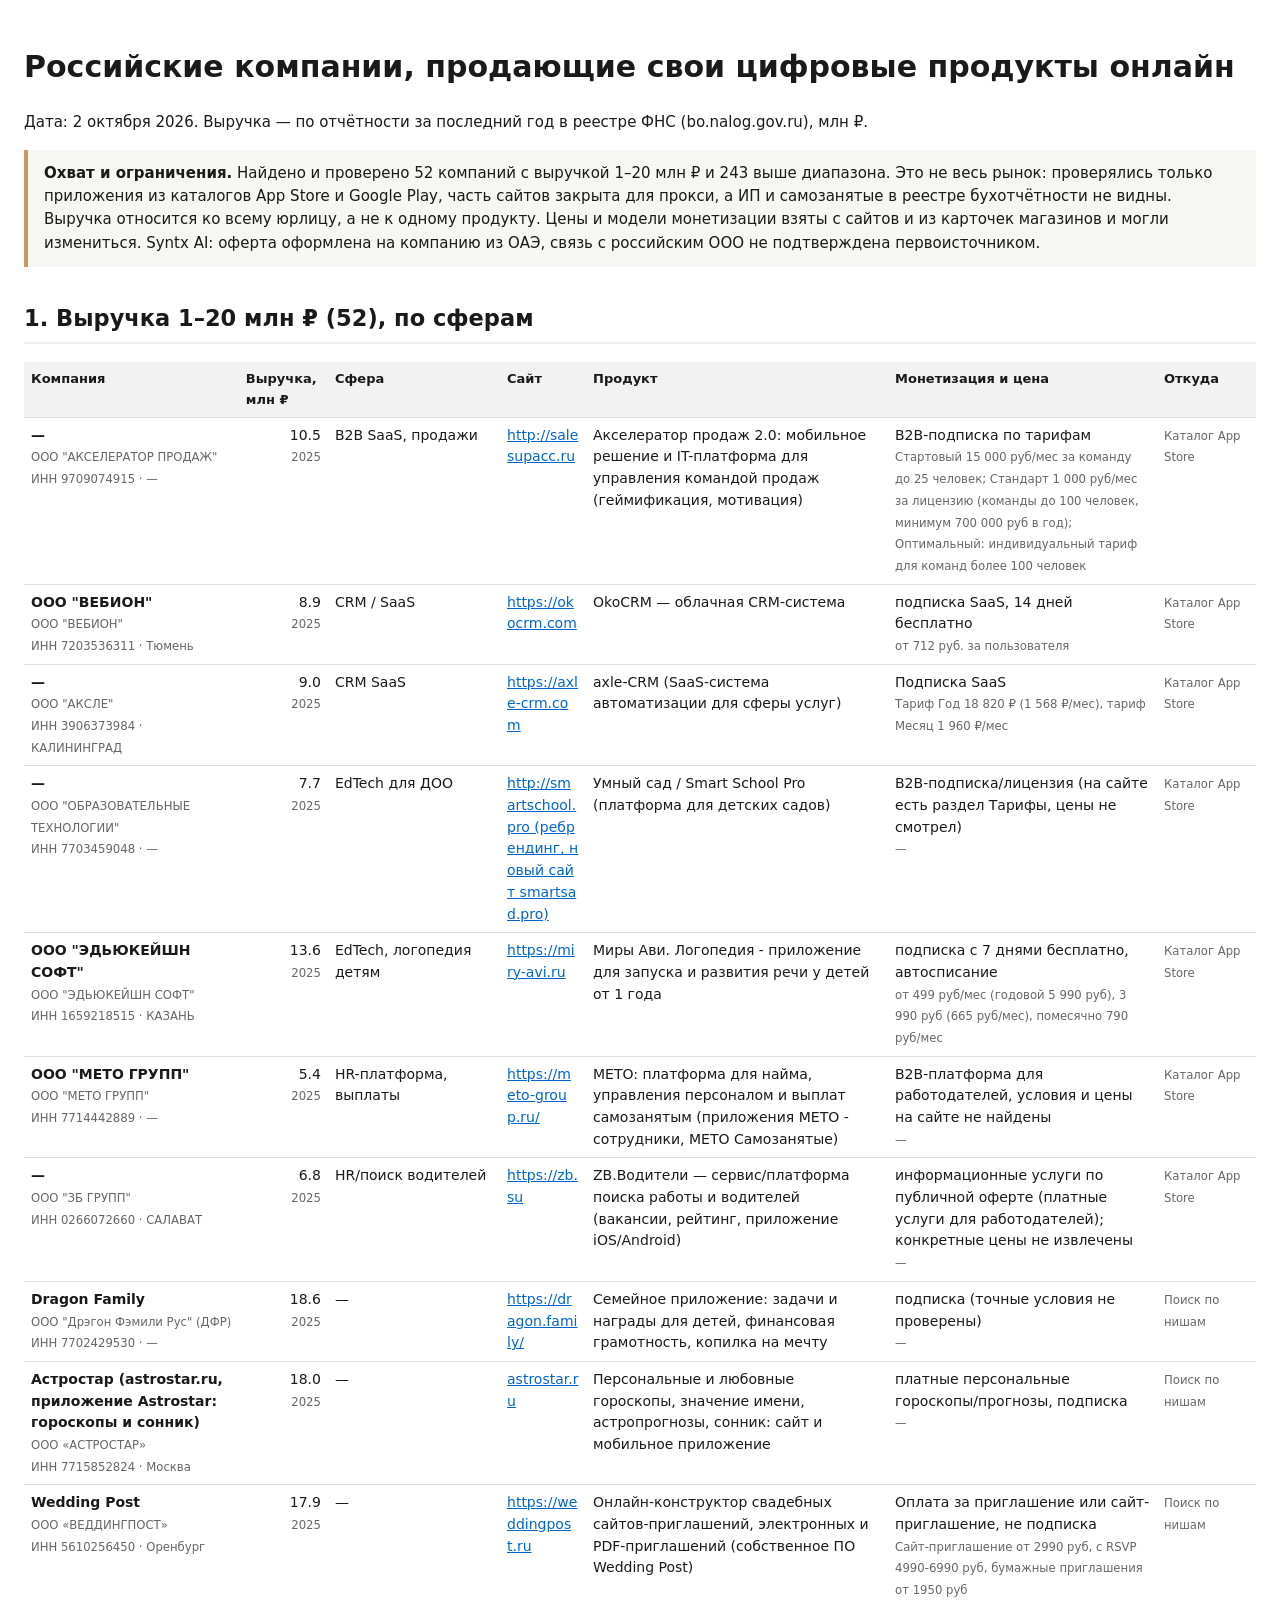
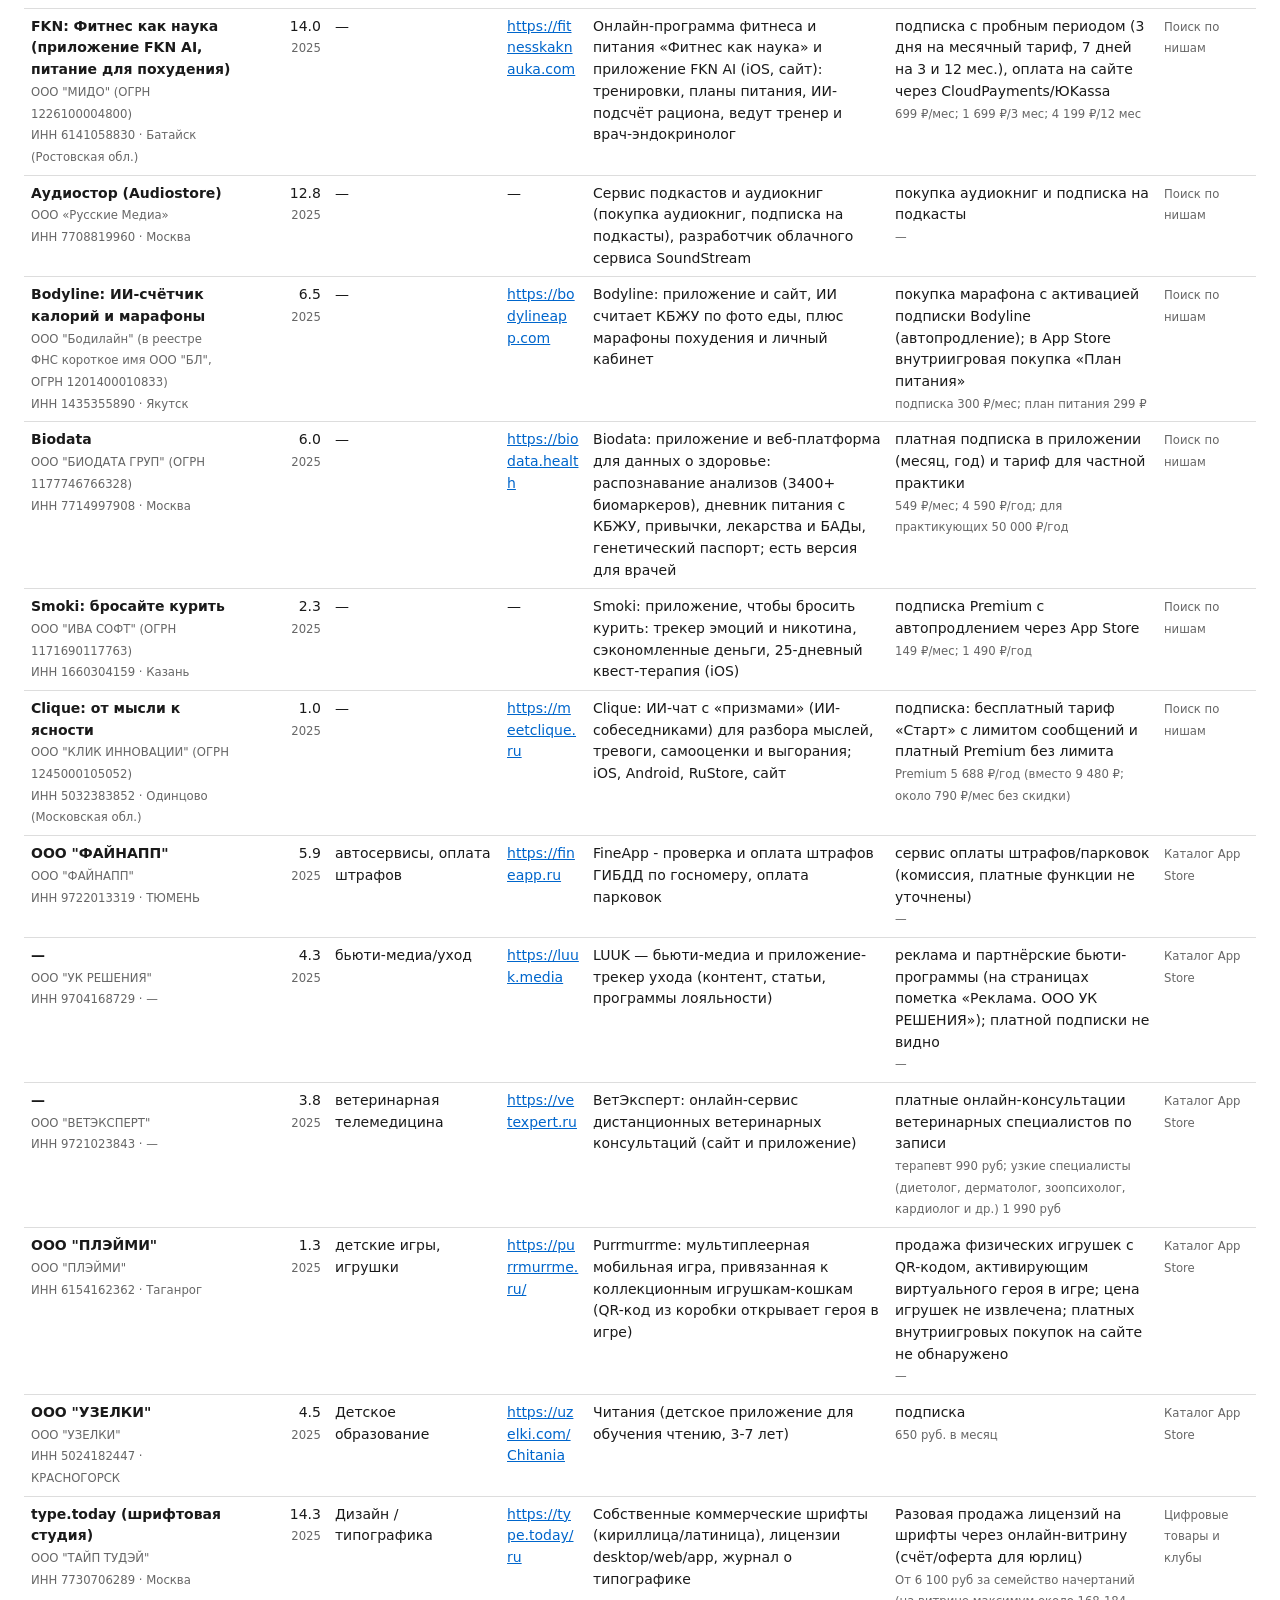
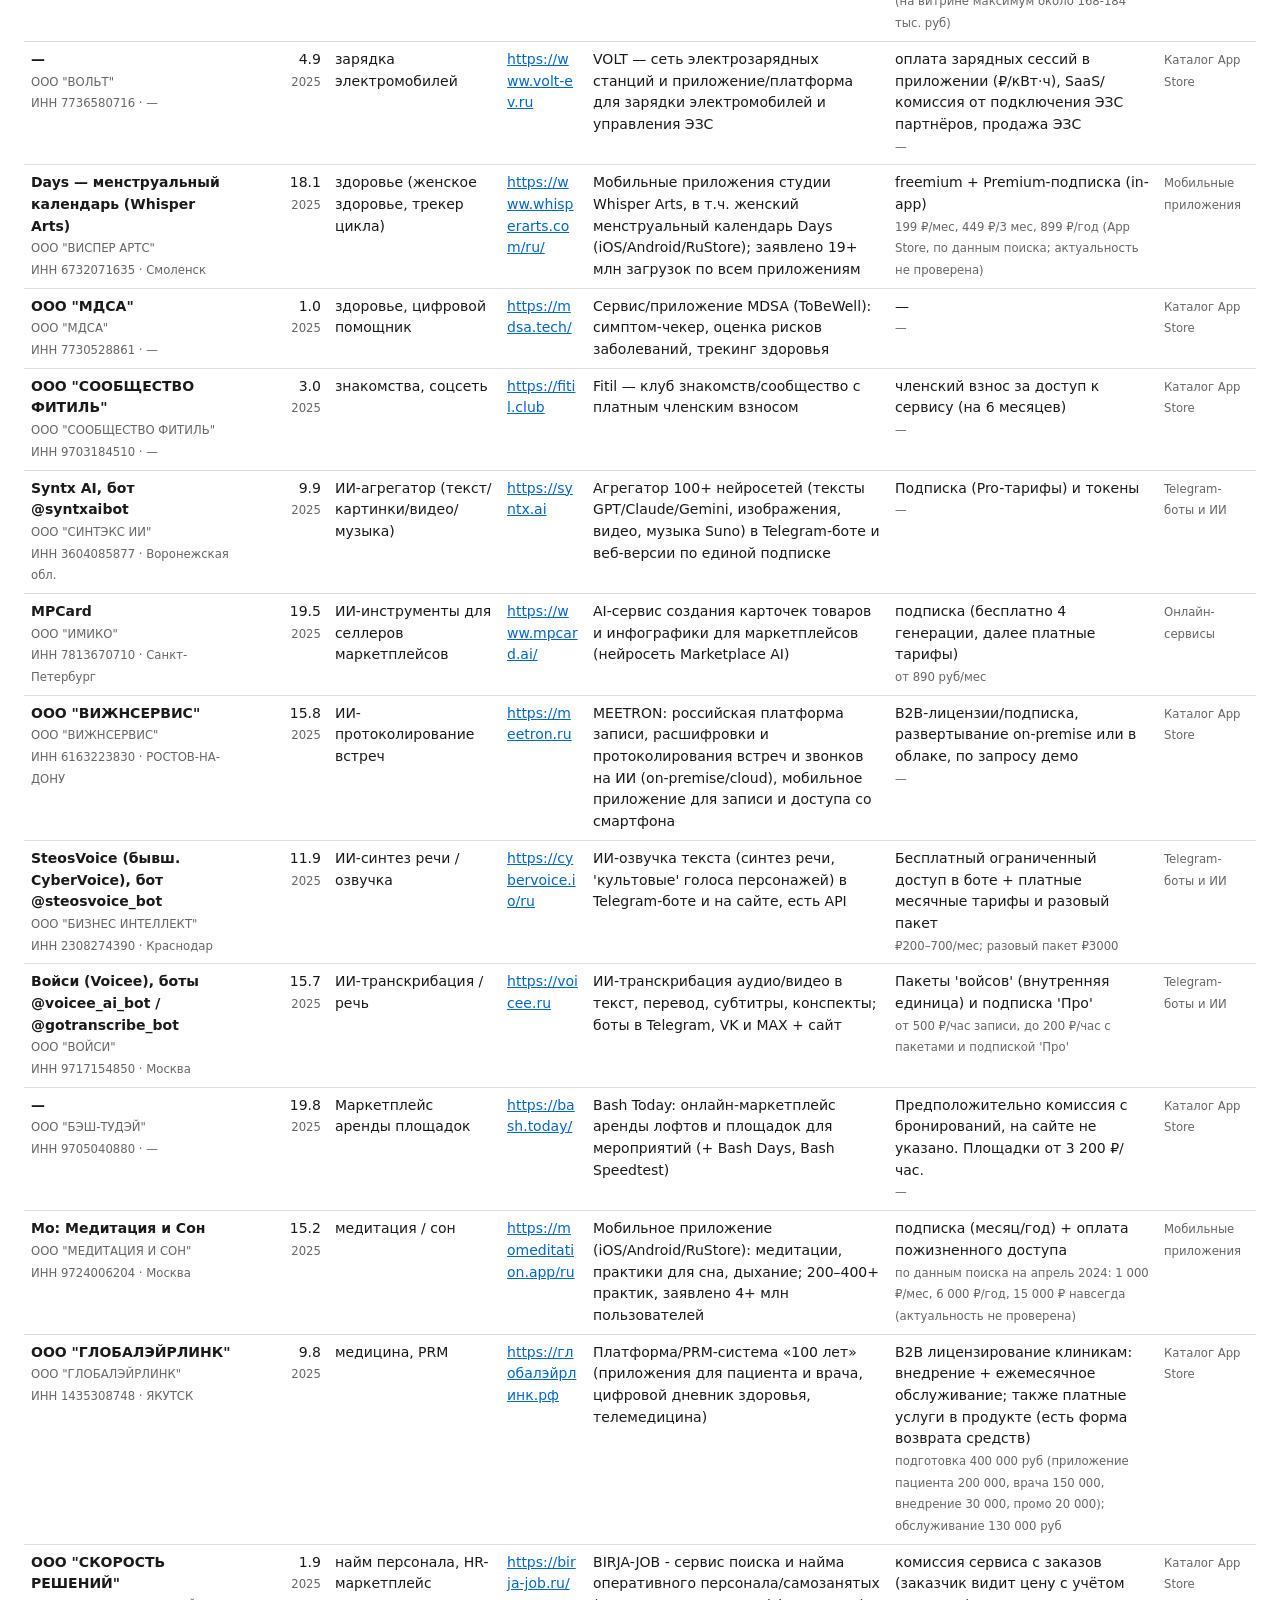
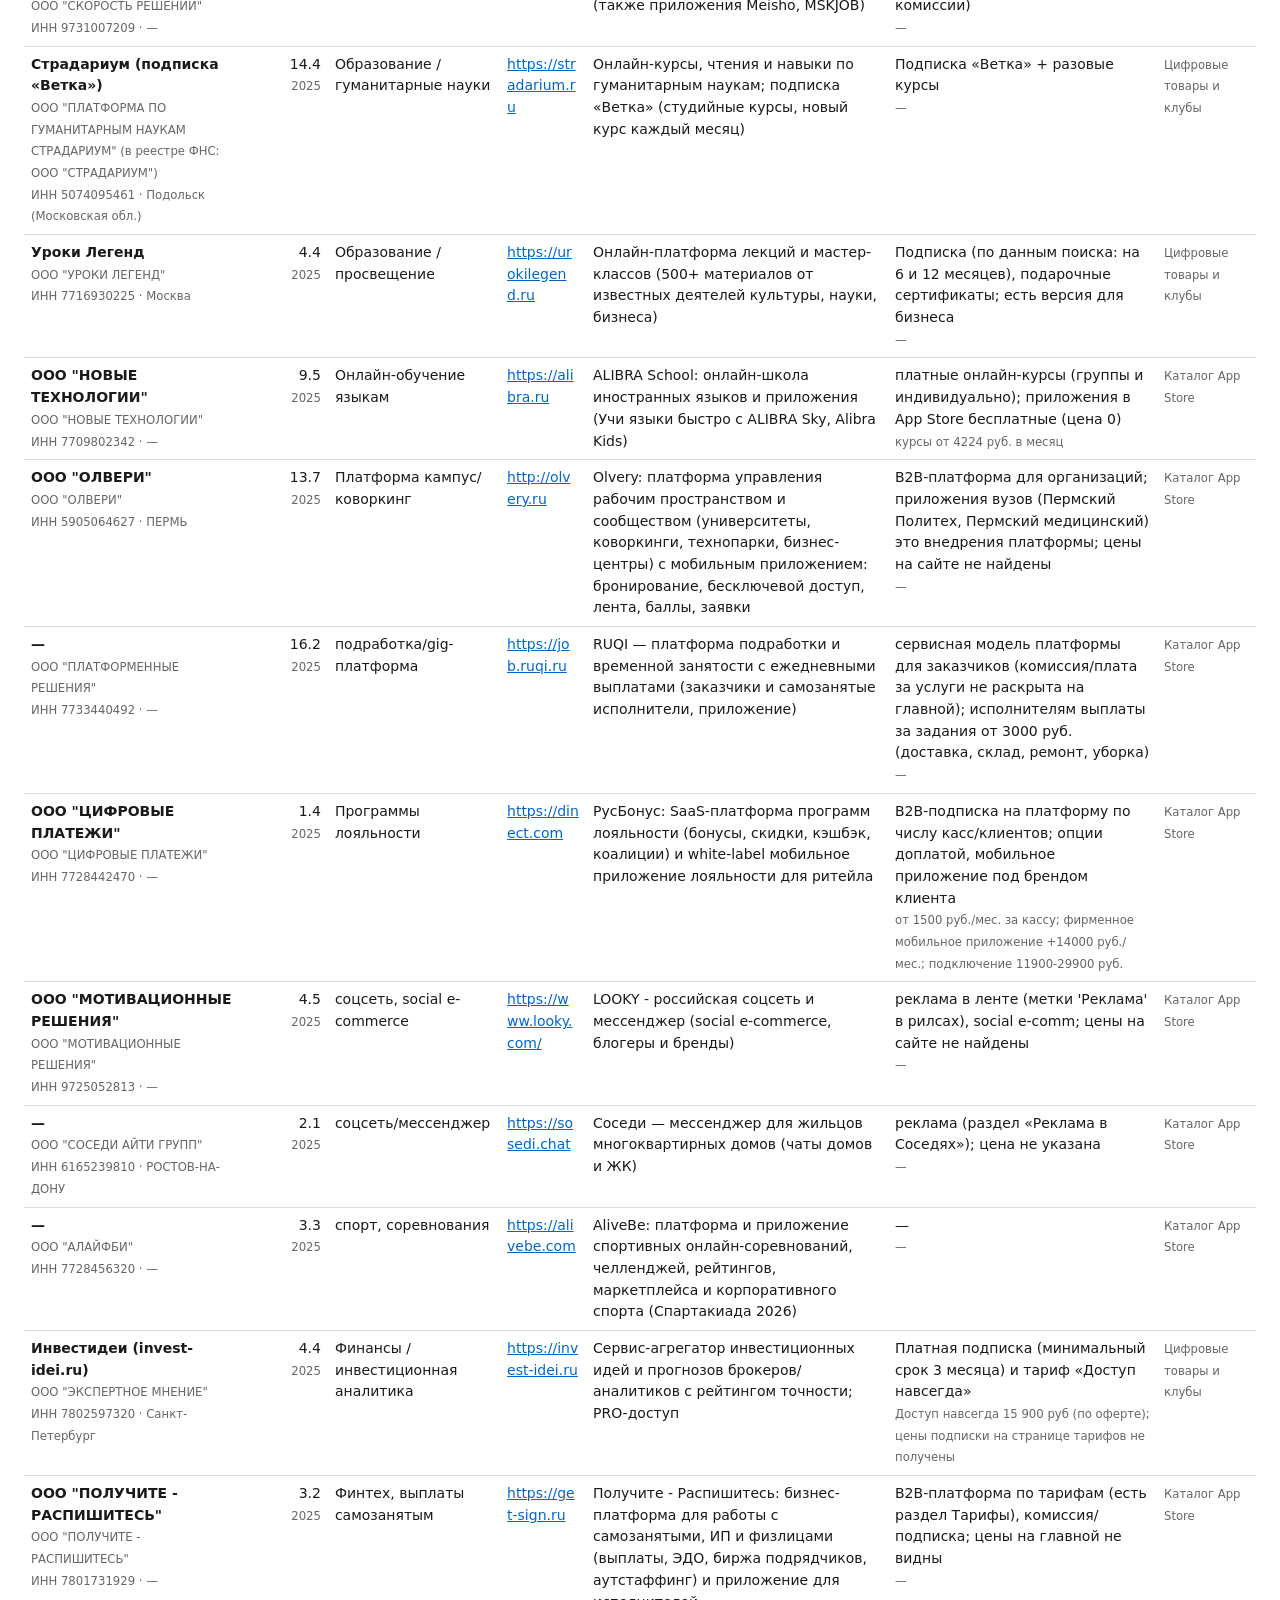
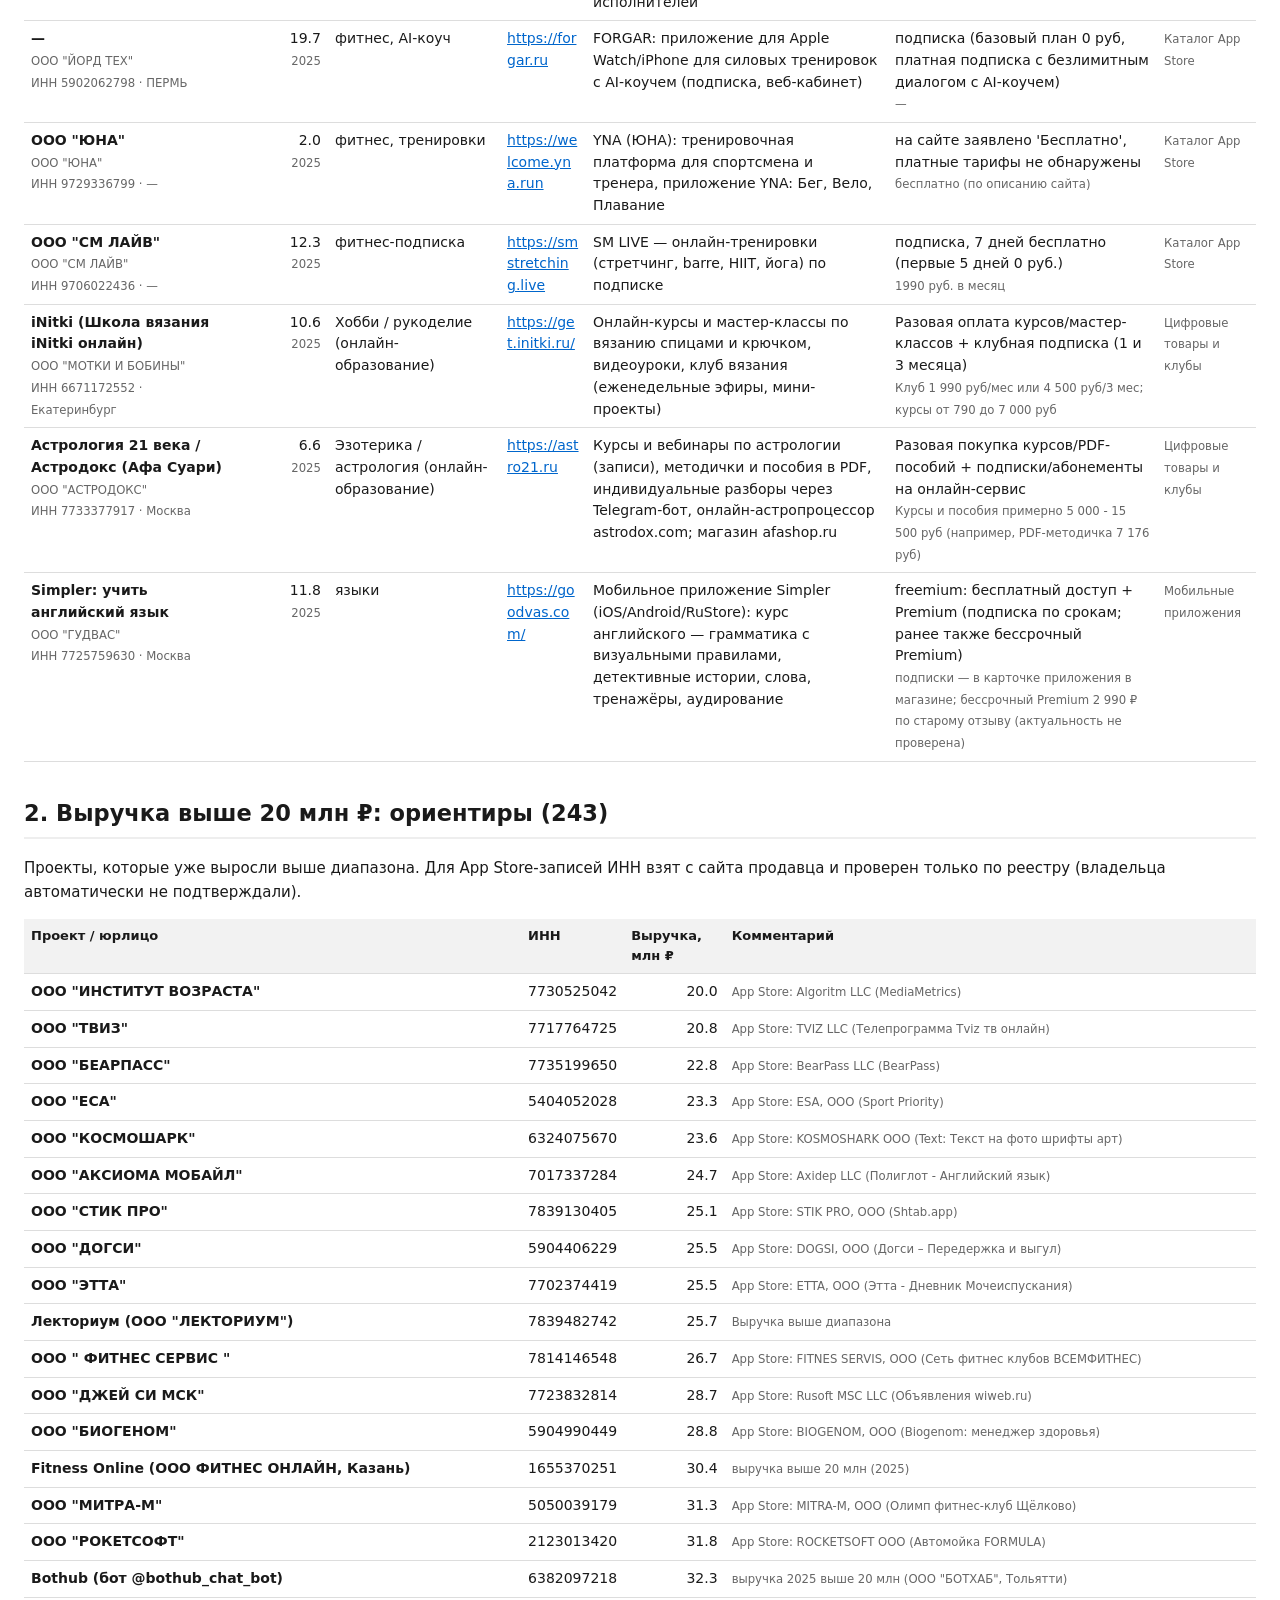
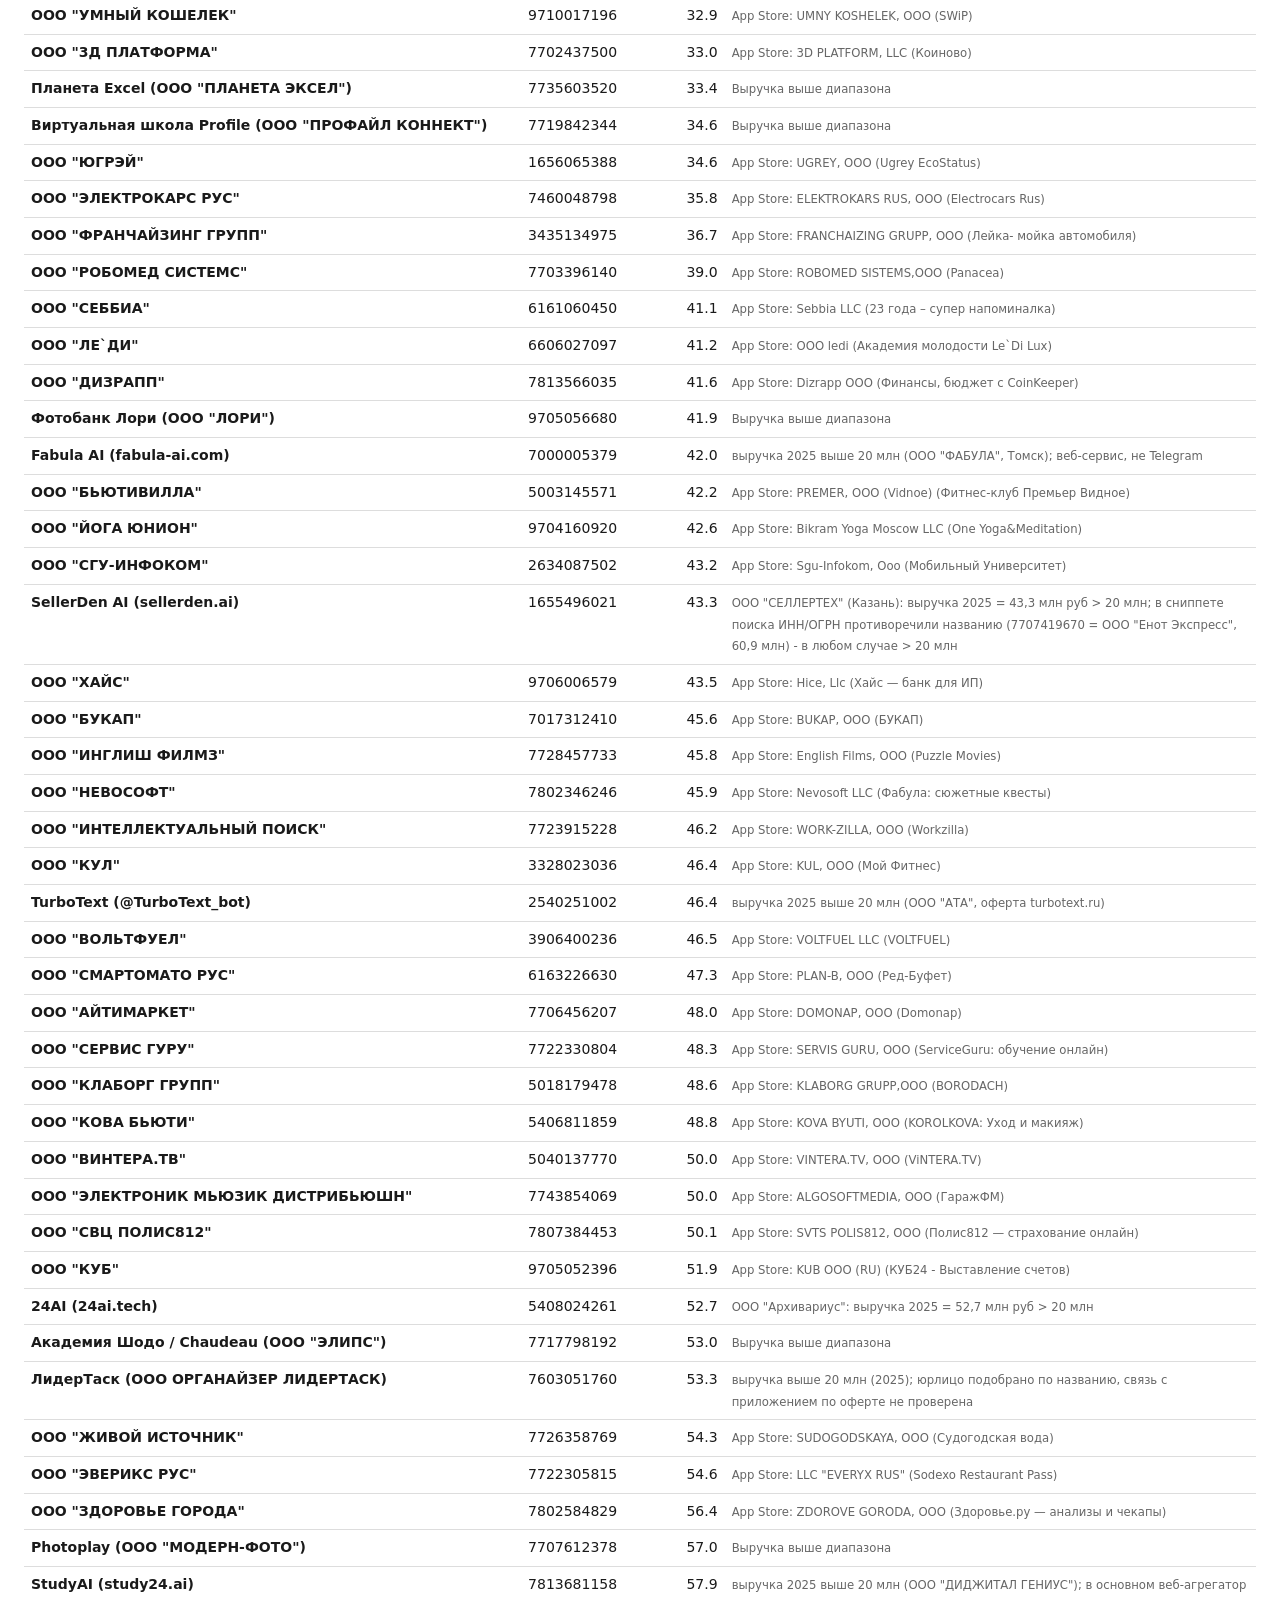
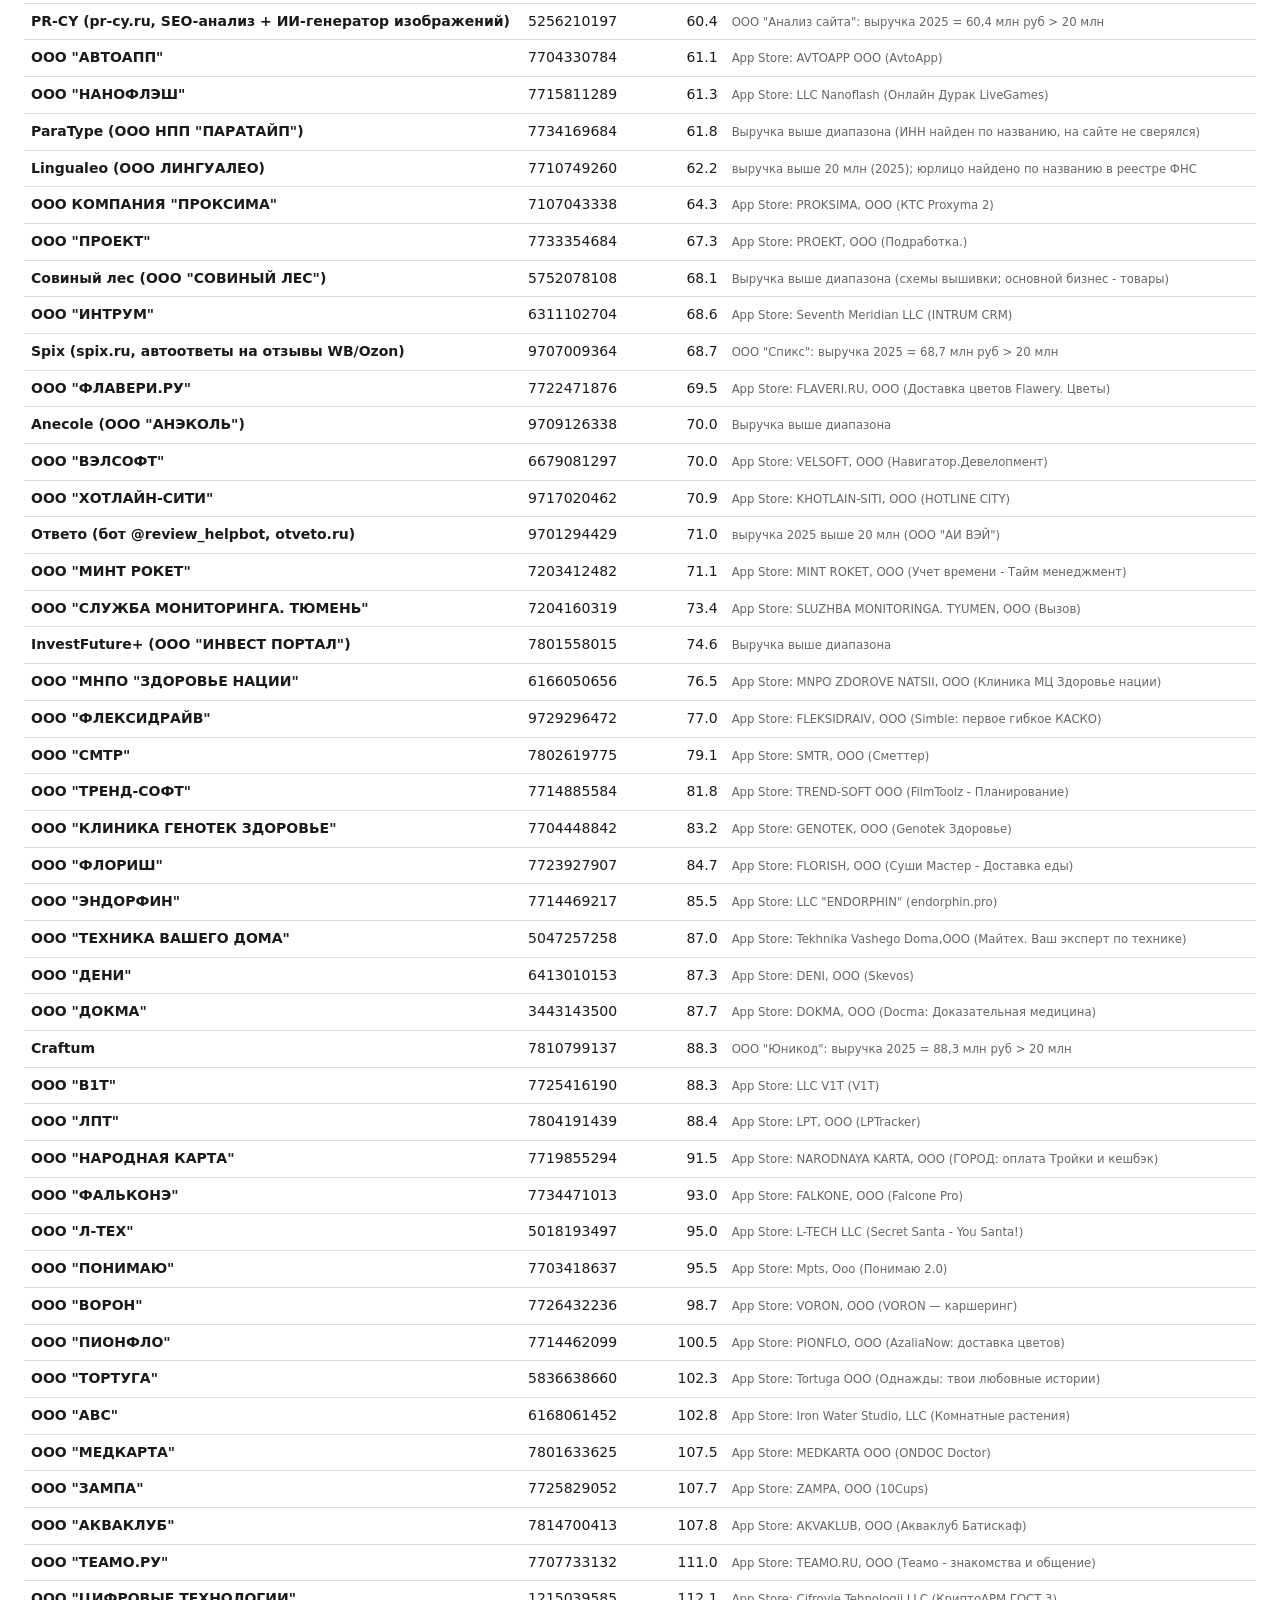
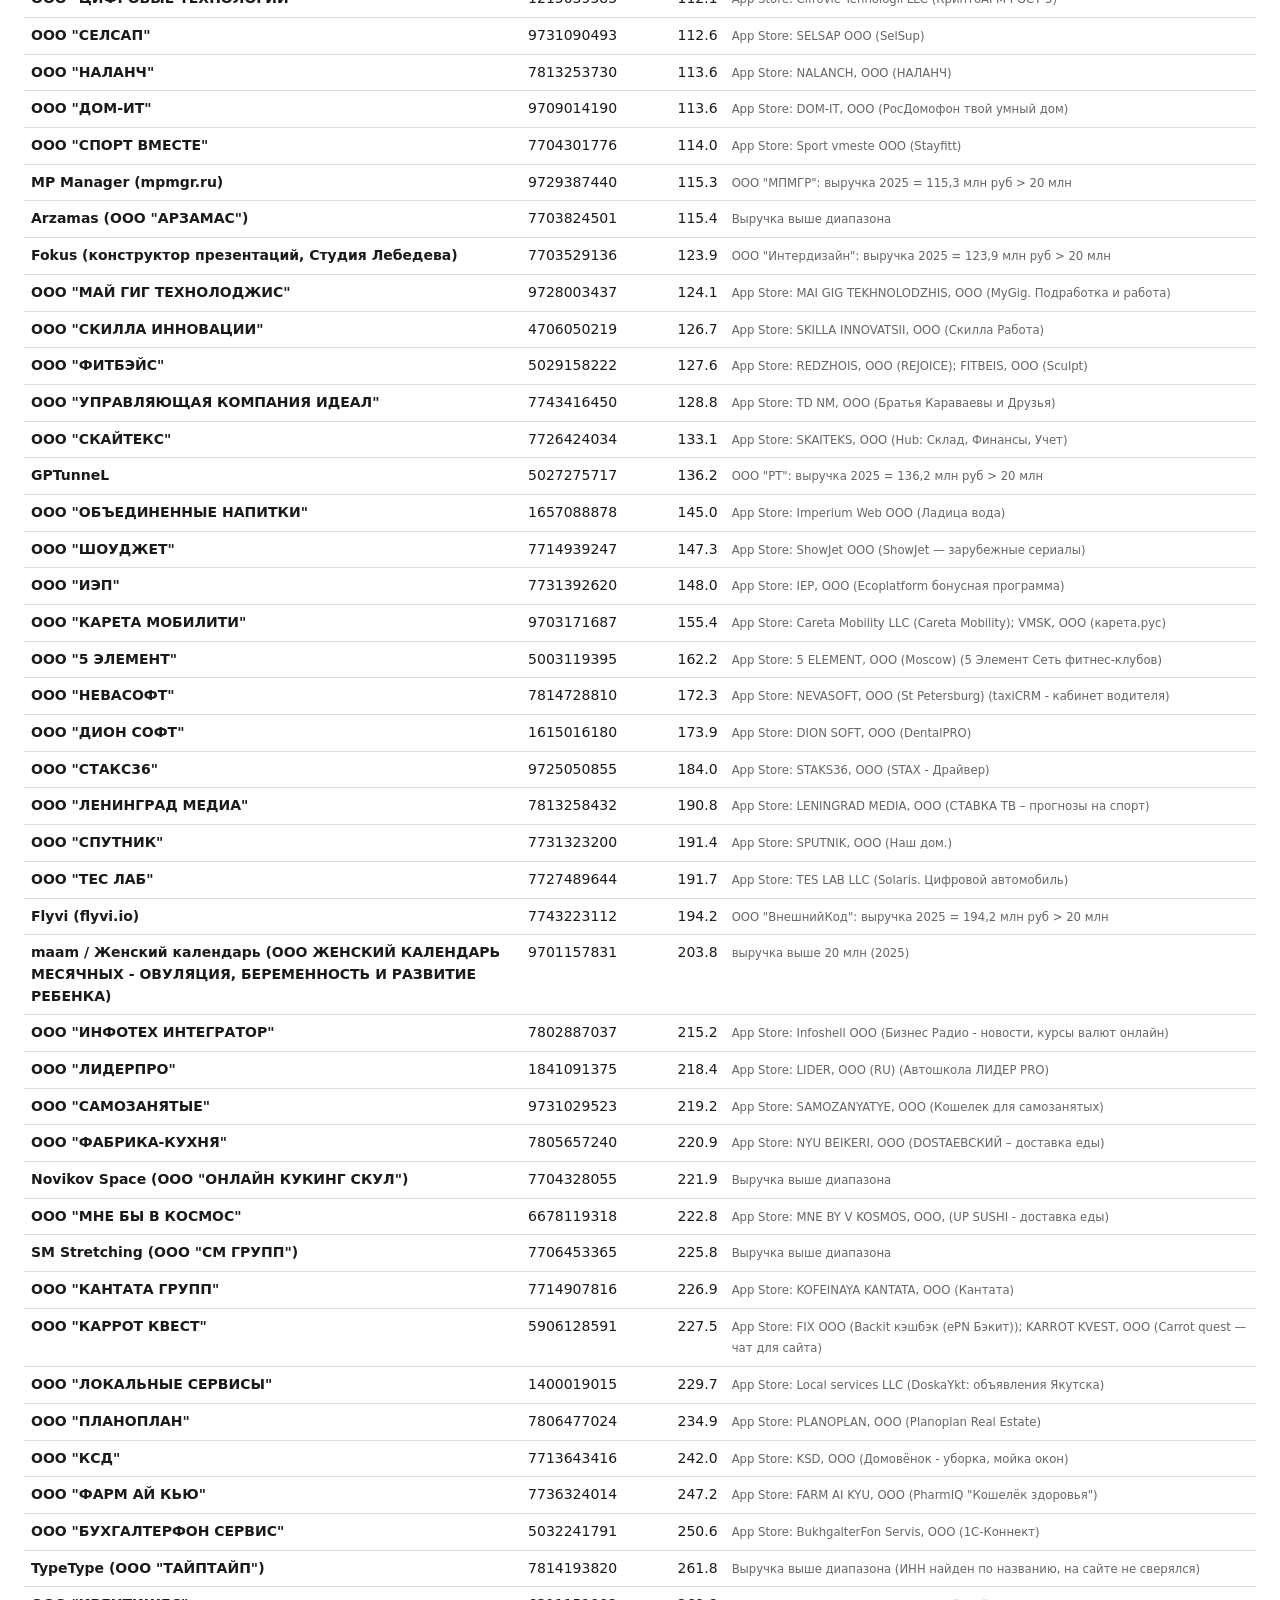
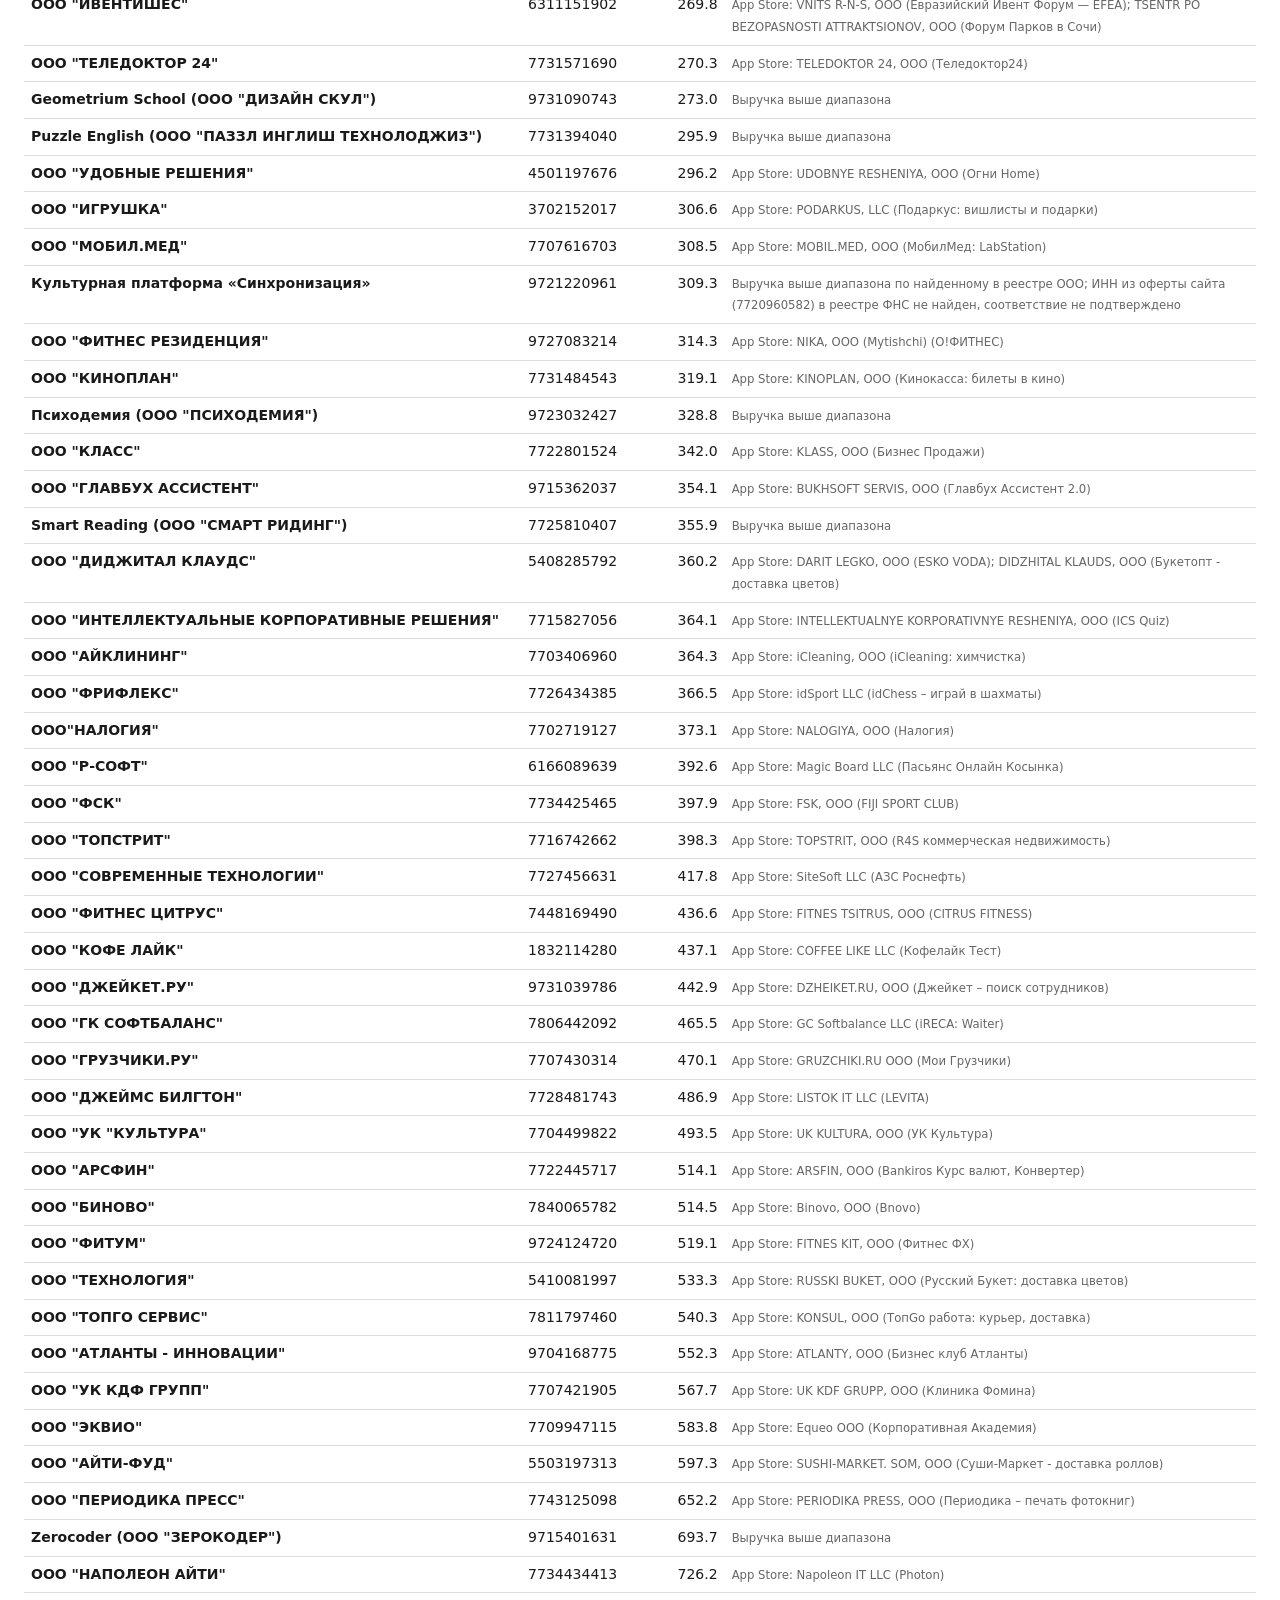
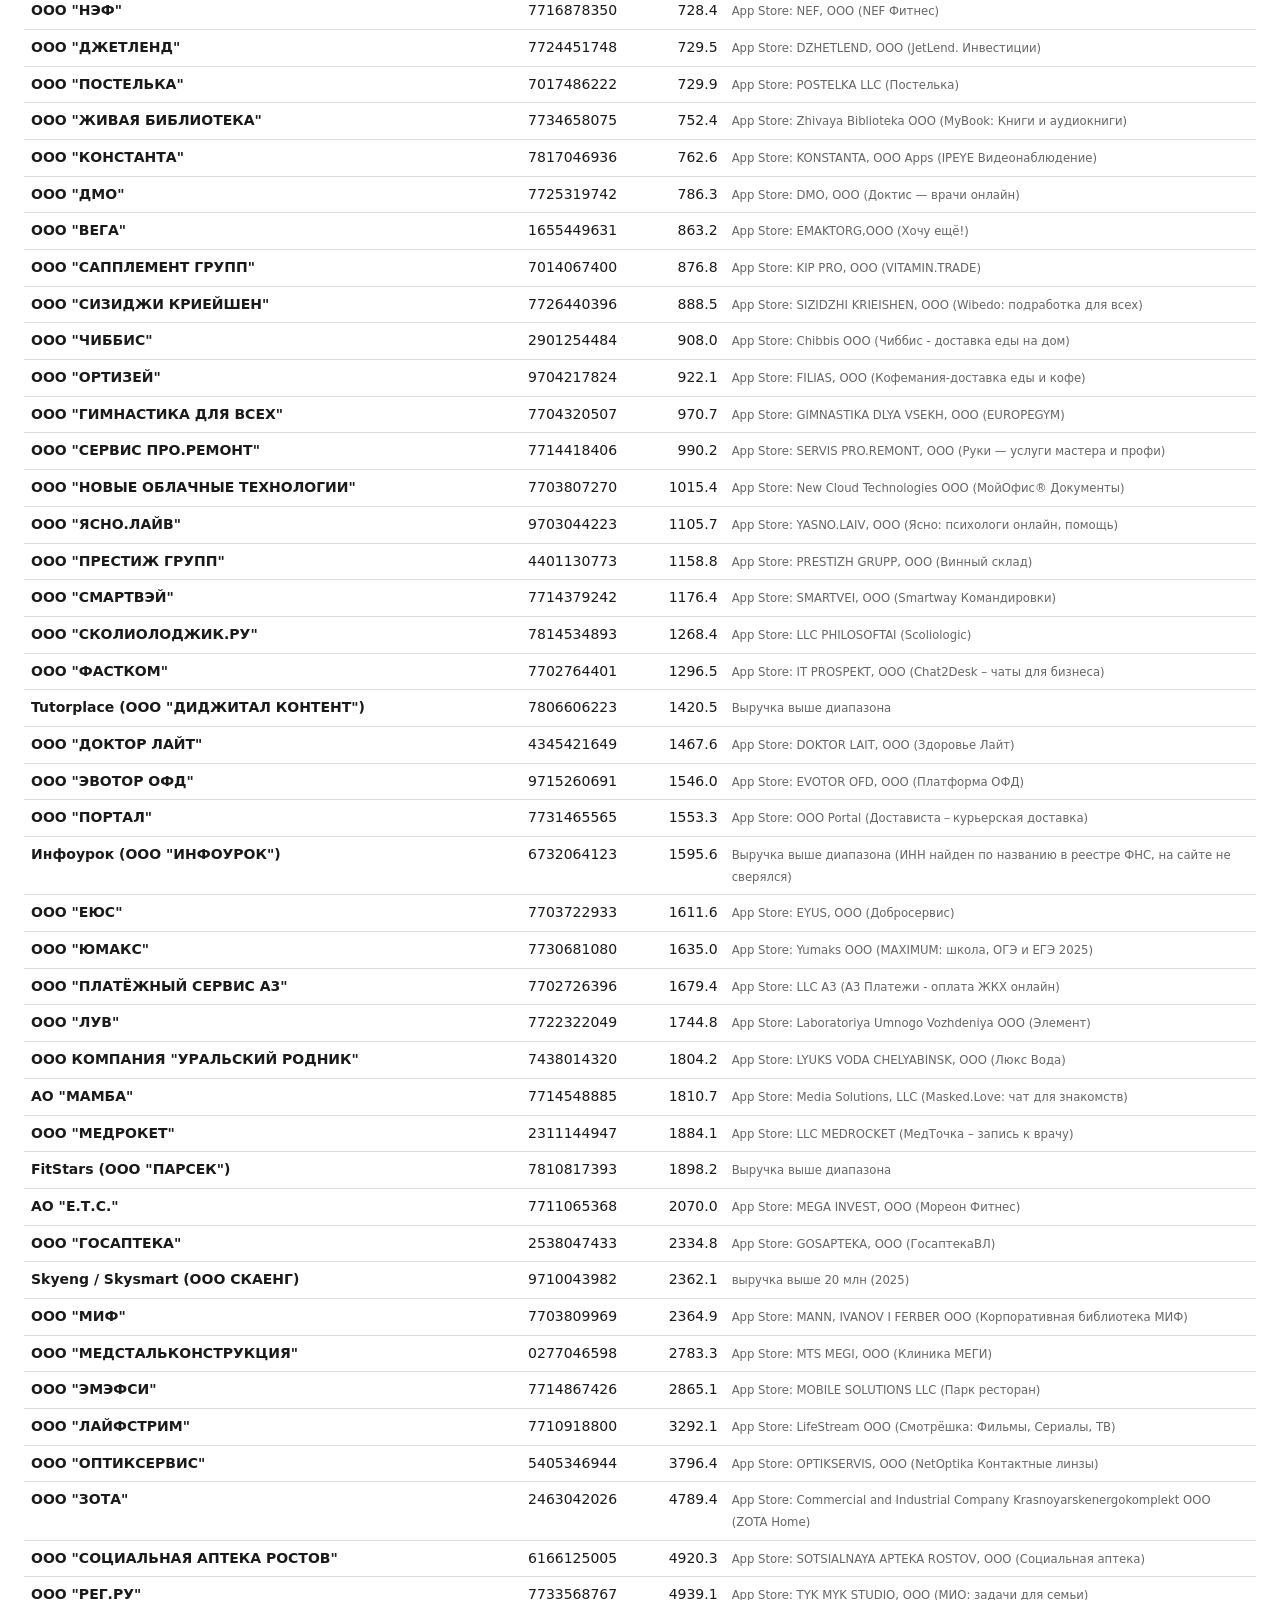
==== digital_products_report.html @ 975fa9ce "Update digital products report: 52 companies in range, 243 above range Co-Authored-By: Claude Sonnet" ====
<!doctype html><html lang=ru><meta charset=utf-8><meta name=viewport content="width=device-width,initial-scale=1"><title>Компании с цифровыми продуктами</title>
<style>body{font:15px/1.55 system-ui,sans-serif;margin:auto;padding:24px;max-width:1250px;color:#1a1a1a;background:#fff}h2{margin-top:34px;border-bottom:2px solid #eee;padding-bottom:6px}.note{background:#f6f6f2;border-left:4px solid #c96;padding:12px 16px;margin:16px 0}table{border-collapse:collapse;width:100%}th,td{border-bottom:1px solid #ddd;padding:7px;text-align:left;vertical-align:top;font-size:14px}th{background:#f2f2f2;font-size:13px}.r{text-align:right;white-space:nowrap}small{color:#666}a{color:#06c;word-break:break-all}@media print{body{padding:0}tr{break-inside:avoid}}</style>
<h1>Российские компании, продающие свои цифровые продукты онлайн</h1>
<p>Дата: 2 октября 2026. Выручка — по отчётности за последний год в реестре ФНС (bo.nalog.gov.ru), млн ₽.</p>
<div class=note><b>Охват и ограничения.</b> Найдено и проверено 52 компаний с выручкой 1–20 млн ₽ и 243 выше диапазона. Это не весь рынок: проверялись только приложения из каталогов App Store и Google Play, часть сайтов закрыта для прокси, а ИП и самозанятые в реестре бухотчётности не видны. Выручка относится ко всему юрлицу, а не к одному продукту. Цены и модели монетизации взяты с сайтов и из карточек магазинов и могли измениться. Syntx AI: оферта оформлена на компанию из ОАЭ, связь с российским ООО не подтверждена первоисточником.</div>
<h2>1. Выручка 1–20 млн ₽ (52), по сферам</h2>
<table><tr><th>Компания<th>Выручка, млн ₽<th>Сфера<th>Сайт<th>Продукт<th>Монетизация и цена<th>Откуда</tr><tr><td><b>—</b><br><small>ООО &quot;АКСЕЛЕРАТОР ПРОДАЖ&quot;<br>ИНН 9709074915 · —</small></td><td class=r>10.5<br><small>2025</small></td><td>B2B SaaS, продажи</td><td><a href="http://salesupacc.ru" rel=noopener>http://salesupacc.ru</a></td><td>Акселератор продаж 2.0: мобильное решение и IT-платформа для управления командой продаж (геймификация, мотивация)</td><td>B2B-подписка по тарифам<br><small>Стартовый 15 000 руб/мес за команду до 25 человек; Стандарт 1 000 руб/мес за лицензию (команды до 100 человек, минимум 700 000 руб в год); Оптимальный: индивидуальный тариф для команд более 100 человек</small></td><td><small>Каталог App Store</small></td></tr><tr><td><b>ООО &quot;ВЕБИОН&quot;</b><br><small>ООО &quot;ВЕБИОН&quot;<br>ИНН 7203536311 · Тюмень</small></td><td class=r>8.9<br><small>2025</small></td><td>CRM / SaaS</td><td><a href="https://okocrm.com" rel=noopener>https://okocrm.com</a></td><td>OkoCRM — облачная CRM-система</td><td>подписка SaaS, 14 дней бесплатно<br><small>от 712 руб. за пользователя</small></td><td><small>Каталог App Store</small></td></tr><tr><td><b>—</b><br><small>ООО &quot;АКСЛЕ&quot;<br>ИНН 3906373984 · КАЛИНИНГРАД</small></td><td class=r>9.0<br><small>2025</small></td><td>CRM SaaS</td><td><a href="https://axle-crm.com" rel=noopener>https://axle-crm.com</a></td><td>axle-CRM (SaaS-система автоматизации для сферы услуг)</td><td>Подписка SaaS<br><small>Тариф Год 18 820 ₽ (1 568 ₽/мес), тариф Месяц 1 960 ₽/мес</small></td><td><small>Каталог App Store</small></td></tr><tr><td><b>—</b><br><small>ООО &quot;ОБРАЗОВАТЕЛЬНЫЕ ТЕХНОЛОГИИ&quot;<br>ИНН 7703459048 · —</small></td><td class=r>7.7<br><small>2025</small></td><td>EdTech для ДОО</td><td><a href="http://smartschool.pro (ребрендинг, новый сайт smartsad.pro)" rel=noopener>http://smartschool.pro (ребрендинг, новый сайт smartsad.pro)</a></td><td>Умный сад / Smart School Pro (платформа для детских садов)</td><td>B2B-подписка/лицензия (на сайте есть раздел Тарифы, цены не смотрел)<br><small>—</small></td><td><small>Каталог App Store</small></td></tr><tr><td><b>ООО &quot;ЭДЬЮКЕЙШН СОФТ&quot;</b><br><small>ООО &quot;ЭДЬЮКЕЙШН СОФТ&quot;<br>ИНН 1659218515 · КАЗАНЬ</small></td><td class=r>13.6<br><small>2025</small></td><td>EdTech, логопедия детям</td><td><a href="https://miry-avi.ru" rel=noopener>https://miry-avi.ru</a></td><td>Миры Ави. Логопедия - приложение для запуска и развития речи у детей от 1 года</td><td>подписка с 7 днями бесплатно, автосписание<br><small>от 499 руб/мес (годовой 5 990 руб), 3 990 руб (665 руб/мес), помесячно 790 руб/мес</small></td><td><small>Каталог App Store</small></td></tr><tr><td><b>ООО &quot;МЕТО ГРУПП&quot;</b><br><small>ООО &quot;МЕТО ГРУПП&quot;<br>ИНН 7714442889 · —</small></td><td class=r>5.4<br><small>2025</small></td><td>HR-платформа, выплаты</td><td><a href="https://meto-group.ru/" rel=noopener>https://meto-group.ru/</a></td><td>METO: платформа для найма, управления персоналом и выплат самозанятым (приложения METO - сотрудники, METO Самозанятые)</td><td>B2B-платформа для работодателей, условия и цены на сайте не найдены<br><small>—</small></td><td><small>Каталог App Store</small></td></tr><tr><td><b>—</b><br><small>ООО &quot;ЗБ ГРУПП&quot;<br>ИНН 0266072660 · САЛАВАТ</small></td><td class=r>6.8<br><small>2025</small></td><td>HR/поиск водителей</td><td><a href="https://zb.su" rel=noopener>https://zb.su</a></td><td>ZB.Водители — сервис/платформа поиска работы и водителей (вакансии, рейтинг, приложение iOS/Android)</td><td>информационные услуги по публичной оферте (платные услуги для работодателей); конкретные цены не извлечены<br><small>—</small></td><td><small>Каталог App Store</small></td></tr><tr><td><b>Dragon Family</b><br><small>ООО &quot;Дрэгон Фэмили Рус&quot; (ДФР)<br>ИНН 7702429530 · —</small></td><td class=r>18.6<br><small>2025</small></td><td>—</td><td><a href="https://dragon.family/" rel=noopener>https://dragon.family/</a></td><td>Семейное приложение: задачи и награды для детей, финансовая грамотность, копилка на мечту</td><td>подписка (точные условия не проверены)<br><small>—</small></td><td><small>Поиск по нишам</small></td></tr><tr><td><b>Астростар (astrostar.ru, приложение Astrostar: гороскопы и сонник)</b><br><small>ООО «АСТРОСТАР»<br>ИНН 7715852824 · Москва</small></td><td class=r>18.0<br><small>2025</small></td><td>—</td><td><a href="https://astrostar.ru" rel=noopener>astrostar.ru</a></td><td>Персональные и любовные гороскопы, значение имени, астропрогнозы, сонник: сайт и мобильное приложение</td><td>платные персональные гороскопы/прогнозы, подписка<br><small>—</small></td><td><small>Поиск по нишам</small></td></tr><tr><td><b>Wedding Post</b><br><small>ООО «ВЕДДИНГПОСТ»<br>ИНН 5610256450 · Оренбург</small></td><td class=r>17.9<br><small>2025</small></td><td>—</td><td><a href="https://weddingpost.ru" rel=noopener>https://weddingpost.ru</a></td><td>Онлайн-конструктор свадебных сайтов-приглашений, электронных и PDF-приглашений (собственное ПО Wedding Post)</td><td>Оплата за приглашение или сайт-приглашение, не подписка<br><small>Сайт-приглашение от 2990 руб, с RSVP 4990-6990 руб, бумажные приглашения от 1950 руб</small></td><td><small>Поиск по нишам</small></td></tr><tr><td><b>FKN: Фитнес как наука (приложение FKN AI, питание для похудения)</b><br><small>ООО &quot;МИДО&quot; (ОГРН 1226100004800)<br>ИНН 6141058830 · Батайск (Ростовская обл.)</small></td><td class=r>14.0<br><small>2025</small></td><td>—</td><td><a href="https://fitnesskaknauka.com" rel=noopener>https://fitnesskaknauka.com</a></td><td>Онлайн-программа фитнеса и питания «Фитнес как наука» и приложение FKN AI (iOS, сайт): тренировки, планы питания, ИИ-подсчёт рациона, ведут тренер и врач-эндокринолог</td><td>подписка с пробным периодом (3 дня на месячный тариф, 7 дней на 3 и 12 мес.), оплата на сайте через CloudPayments/ЮKassa<br><small>699 ₽/мес; 1 699 ₽/3 мес; 4 199 ₽/12 мес</small></td><td><small>Поиск по нишам</small></td></tr><tr><td><b>Аудиостор (Audiostore)</b><br><small>ООО «Русские Медиа»<br>ИНН 7708819960 · Москва</small></td><td class=r>12.8<br><small>2025</small></td><td>—</td><td>—</td><td>Сервис подкастов и аудиокниг (покупка аудиокниг, подписка на подкасты), разработчик облачного сервиса SoundStream</td><td>покупка аудиокниг и подписка на подкасты<br><small>—</small></td><td><small>Поиск по нишам</small></td></tr><tr><td><b>Bodyline: ИИ-счётчик калорий и марафоны</b><br><small>ООО &quot;Бодилайн&quot; (в реестре ФНС короткое имя ООО &quot;БЛ&quot;, ОГРН 1201400010833)<br>ИНН 1435355890 · Якутск</small></td><td class=r>6.5<br><small>2025</small></td><td>—</td><td><a href="https://bodylineapp.com" rel=noopener>https://bodylineapp.com</a></td><td>Bodyline: приложение и сайт, ИИ считает КБЖУ по фото еды, плюс марафоны похудения и личный кабинет</td><td>покупка марафона с активацией подписки Bodyline (автопродление); в App Store внутриигровая покупка «План питания»<br><small>подписка 300 ₽/мес; план питания 299 ₽</small></td><td><small>Поиск по нишам</small></td></tr><tr><td><b>Biodata</b><br><small>ООО &quot;БИОДАТА ГРУП&quot; (ОГРН 1177746766328)<br>ИНН 7714997908 · Москва</small></td><td class=r>6.0<br><small>2025</small></td><td>—</td><td><a href="https://biodata.health" rel=noopener>https://biodata.health</a></td><td>Biodata: приложение и веб-платформа для данных о здоровье: распознавание анализов (3400+ биомаркеров), дневник питания с КБЖУ, привычки, лекарства и БАДы, генетический паспорт; есть версия для врачей</td><td>платная подписка в приложении (месяц, год) и тариф для частной практики<br><small>549 ₽/мес; 4 590 ₽/год; для практикующих 50 000 ₽/год</small></td><td><small>Поиск по нишам</small></td></tr><tr><td><b>Smoki: бросайте курить</b><br><small>ООО &quot;ИВА СОФТ&quot; (ОГРН 1171690117763)<br>ИНН 1660304159 · Казань</small></td><td class=r>2.3<br><small>2025</small></td><td>—</td><td>—</td><td>Smoki: приложение, чтобы бросить курить: трекер эмоций и никотина, сэкономленные деньги, 25-дневный квест-терапия (iOS)</td><td>подписка Premium с автопродлением через App Store<br><small>149 ₽/мес; 1 490 ₽/год</small></td><td><small>Поиск по нишам</small></td></tr><tr><td><b>Clique: от мысли к ясности</b><br><small>ООО &quot;КЛИК ИННОВАЦИИ&quot; (ОГРН 1245000105052)<br>ИНН 5032383852 · Одинцово (Московская обл.)</small></td><td class=r>1.0<br><small>2025</small></td><td>—</td><td><a href="https://meetclique.ru" rel=noopener>https://meetclique.ru</a></td><td>Clique: ИИ-чат с «призмами» (ИИ-собеседниками) для разбора мыслей, тревоги, самооценки и выгорания; iOS, Android, RuStore, сайт</td><td>подписка: бесплатный тариф «Старт» с лимитом сообщений и платный Premium без лимита<br><small>Premium 5 688 ₽/год (вместо 9 480 ₽; около 790 ₽/мес без скидки)</small></td><td><small>Поиск по нишам</small></td></tr><tr><td><b>ООО &quot;ФАЙНАПП&quot;</b><br><small>ООО &quot;ФАЙНАПП&quot;<br>ИНН 9722013319 · ТЮМЕНЬ</small></td><td class=r>5.9<br><small>2025</small></td><td>автосервисы, оплата штрафов</td><td><a href="https://fineapp.ru" rel=noopener>https://fineapp.ru</a></td><td>FineApp - проверка и оплата штрафов ГИБДД по госномеру, оплата парковок</td><td>сервис оплаты штрафов/парковок (комиссия, платные функции не уточнены)<br><small>—</small></td><td><small>Каталог App Store</small></td></tr><tr><td><b>—</b><br><small>ООО &quot;УК РЕШЕНИЯ&quot;<br>ИНН 9704168729 · —</small></td><td class=r>4.3<br><small>2025</small></td><td>бьюти-медиа/уход</td><td><a href="https://luuk.media" rel=noopener>https://luuk.media</a></td><td>LUUK — бьюти-медиа и приложение-трекер ухода (контент, статьи, программы лояльности)</td><td>реклама и партнёрские бьюти-программы (на страницах пометка «Реклама. ООО УК РЕШЕНИЯ»); платной подписки не видно<br><small>—</small></td><td><small>Каталог App Store</small></td></tr><tr><td><b>—</b><br><small>ООО &quot;ВЕТЭКСПЕРТ&quot;<br>ИНН 9721023843 · —</small></td><td class=r>3.8<br><small>2025</small></td><td>ветеринарная телемедицина</td><td><a href="https://vetexpert.ru" rel=noopener>https://vetexpert.ru</a></td><td>ВетЭксперт: онлайн-сервис дистанционных ветеринарных консультаций (сайт и приложение)</td><td>платные онлайн-консультации ветеринарных специалистов по записи<br><small>терапевт 990 руб; узкие специалисты (диетолог, дерматолог, зоопсихолог, кардиолог и др.) 1 990 руб</small></td><td><small>Каталог App Store</small></td></tr><tr><td><b>ООО &quot;ПЛЭЙМИ&quot;</b><br><small>ООО &quot;ПЛЭЙМИ&quot;<br>ИНН 6154162362 · Таганрог</small></td><td class=r>1.3<br><small>2025</small></td><td>детские игры, игрушки</td><td><a href="https://purrmurrme.ru/" rel=noopener>https://purrmurrme.ru/</a></td><td>Purrmurrme: мультиплеерная мобильная игра, привязанная к коллекционным игрушкам-кошкам (QR-код из коробки открывает героя в игре)</td><td>продажа физических игрушек с QR-кодом, активирующим виртуального героя в игре; цена игрушек не извлечена; платных внутриигровых покупок на сайте не обнаружено<br><small>—</small></td><td><small>Каталог App Store</small></td></tr><tr><td><b>ООО &quot;УЗЕЛКИ&quot;</b><br><small>ООО &quot;УЗЕЛКИ&quot;<br>ИНН 5024182447 · КРАСНОГОРСК</small></td><td class=r>4.5<br><small>2025</small></td><td>Детское образование</td><td><a href="https://uzelki.com/Chitania" rel=noopener>https://uzelki.com/Chitania</a></td><td>Читания (детское приложение для обучения чтению, 3-7 лет)</td><td>подписка<br><small>650 руб. в месяц</small></td><td><small>Каталог App Store</small></td></tr><tr><td><b>type.today (шрифтовая студия)</b><br><small>ООО &quot;ТАЙП ТУДЭЙ&quot;<br>ИНН 7730706289 · Москва</small></td><td class=r>14.3<br><small>2025</small></td><td>Дизайн / типографика</td><td><a href="https://type.today/ru" rel=noopener>https://type.today/ru</a></td><td>Собственные коммерческие шрифты (кириллица/латиница), лицензии desktop/web/app, журнал о типографике</td><td>Разовая продажа лицензий на шрифты через онлайн-витрину (счёт/оферта для юрлиц)<br><small>От 6 100 руб за семейство начертаний (на витрине максимум около 168-184 тыс. руб)</small></td><td><small>Цифровые товары и клубы</small></td></tr><tr><td><b>—</b><br><small>ООО &quot;ВОЛЬТ&quot;<br>ИНН 7736580716 · —</small></td><td class=r>4.9<br><small>2025</small></td><td>зарядка электромобилей</td><td><a href="https://www.volt-ev.ru" rel=noopener>https://www.volt-ev.ru</a></td><td>VOLT — сеть электрозарядных станций и приложение/платформа для зарядки электромобилей и управления ЭЗС</td><td>оплата зарядных сессий в приложении (₽/кВт·ч), SaaS/комиссия от подключения ЭЗС партнёров, продажа ЭЗС<br><small>—</small></td><td><small>Каталог App Store</small></td></tr><tr><td><b>Days — менструальный календарь (Whisper Arts)</b><br><small>ООО &quot;ВИСПЕР АРТС&quot;<br>ИНН 6732071635 · Смоленск</small></td><td class=r>18.1<br><small>2025</small></td><td>здоровье (женское здоровье, трекер цикла)</td><td><a href="https://www.whisperarts.com/ru/" rel=noopener>https://www.whisperarts.com/ru/</a></td><td>Мобильные приложения студии Whisper Arts, в т.ч. женский менструальный календарь Days (iOS/Android/RuStore); заявлено 19+ млн загрузок по всем приложениям</td><td>freemium + Premium-подписка (in-app)<br><small>199 ₽/мес, 449 ₽/3 мес, 899 ₽/год (App Store, по данным поиска; актуальность не проверена)</small></td><td><small>Мобильные приложения</small></td></tr><tr><td><b>ООО &quot;МДСА&quot;</b><br><small>ООО &quot;МДСА&quot;<br>ИНН 7730528861 · —</small></td><td class=r>1.0<br><small>2025</small></td><td>здоровье, цифровой помощник</td><td><a href="https://mdsa.tech/" rel=noopener>https://mdsa.tech/</a></td><td>Сервис/приложение MDSA (ToBeWell): симптом-чекер, оценка рисков заболеваний, трекинг здоровья</td><td>—<br><small>—</small></td><td><small>Каталог App Store</small></td></tr><tr><td><b>ООО &quot;СООБЩЕСТВО ФИТИЛЬ&quot;</b><br><small>ООО &quot;СООБЩЕСТВО ФИТИЛЬ&quot;<br>ИНН 9703184510 · —</small></td><td class=r>3.0<br><small>2025</small></td><td>знакомства, соцсеть</td><td><a href="https://fitil.club" rel=noopener>https://fitil.club</a></td><td>Fitil — клуб знакомств/сообщество с платным членским взносом</td><td>членский взнос за доступ к сервису (на 6 месяцев)<br><small>—</small></td><td><small>Каталог App Store</small></td></tr><tr><td><b>Syntx AI, бот @syntxaibot</b><br><small>ООО &quot;СИНТЭКС ИИ&quot;<br>ИНН 3604085877 · Воронежская обл.</small></td><td class=r>9.9<br><small>2025</small></td><td>ИИ-агрегатор (текст/картинки/видео/музыка)</td><td><a href="https://syntx.ai" rel=noopener>https://syntx.ai</a></td><td>Агрегатор 100+ нейросетей (тексты GPT/Claude/Gemini, изображения, видео, музыка Suno) в Telegram-боте и веб-версии по единой подписке</td><td>Подписка (Pro-тарифы) и токены<br><small>—</small></td><td><small>Telegram-боты и ИИ</small></td></tr><tr><td><b>MPCard</b><br><small>ООО &quot;ИМИКО&quot;<br>ИНН 7813670710 · Санкт-Петербург</small></td><td class=r>19.5<br><small>2025</small></td><td>ИИ-инструменты для селлеров маркетплейсов</td><td><a href="https://www.mpcard.ai/" rel=noopener>https://www.mpcard.ai/</a></td><td>AI-сервис создания карточек товаров и инфографики для маркетплейсов (нейросеть Marketplace AI)</td><td>подписка (бесплатно 4 генерации, далее платные тарифы)<br><small>от 890 руб/мес</small></td><td><small>Онлайн-сервисы</small></td></tr><tr><td><b>ООО &quot;ВИЖНСЕРВИС&quot;</b><br><small>ООО &quot;ВИЖНСЕРВИС&quot;<br>ИНН 6163223830 · РОСТОВ-НА-ДОНУ</small></td><td class=r>15.8<br><small>2025</small></td><td>ИИ-протоколирование встреч</td><td><a href="https://meetron.ru" rel=noopener>https://meetron.ru</a></td><td>MEETRON: российская платформа записи, расшифровки и протоколирования встреч и звонков на ИИ (on-premise/cloud), мобильное приложение для записи и доступа со смартфона</td><td>B2B-лицензии/подписка, развертывание on-premise или в облаке, по запросу демо<br><small>—</small></td><td><small>Каталог App Store</small></td></tr><tr><td><b>SteosVoice (бывш. CyberVoice), бот @steosvoice_bot</b><br><small>ООО &quot;БИЗНЕС ИНТЕЛЛЕКТ&quot;<br>ИНН 2308274390 · Краснодар</small></td><td class=r>11.9<br><small>2025</small></td><td>ИИ-синтез речи / озвучка</td><td><a href="https://cybervoice.io/ru" rel=noopener>https://cybervoice.io/ru</a></td><td>ИИ-озвучка текста (синтез речи, &#x27;культовые&#x27; голоса персонажей) в Telegram-боте и на сайте, есть API</td><td>Бесплатный ограниченный доступ в боте + платные месячные тарифы и разовый пакет<br><small>₽200–700/мес; разовый пакет ₽3000</small></td><td><small>Telegram-боты и ИИ</small></td></tr><tr><td><b>Войси (Voicee), боты @voicee_ai_bot / @gotranscribe_bot</b><br><small>ООО &quot;ВОЙСИ&quot;<br>ИНН 9717154850 · Москва</small></td><td class=r>15.7<br><small>2025</small></td><td>ИИ-транскрибация / речь</td><td><a href="https://voicee.ru" rel=noopener>https://voicee.ru</a></td><td>ИИ-транскрибация аудио/видео в текст, перевод, субтитры, конспекты; боты в Telegram, VK и MAX + сайт</td><td>Пакеты &#x27;войсов&#x27; (внутренняя единица) и подписка &#x27;Про&#x27;<br><small>от 500 ₽/час записи, до 200 ₽/час с пакетами и подпиской &#x27;Про&#x27;</small></td><td><small>Telegram-боты и ИИ</small></td></tr><tr><td><b>—</b><br><small>ООО &quot;БЭШ-ТУДЭЙ&quot;<br>ИНН 9705040880 · —</small></td><td class=r>19.8<br><small>2025</small></td><td>Маркетплейс аренды площадок</td><td><a href="https://bash.today/" rel=noopener>https://bash.today/</a></td><td>Bash Today: онлайн-маркетплейс аренды лофтов и площадок для мероприятий (+ Bash Days, Bash Speedtest)</td><td>Предположительно комиссия с бронирований, на сайте не указано. Площадки от 3 200 ₽/час.<br><small>—</small></td><td><small>Каталог App Store</small></td></tr><tr><td><b>Мо: Медитация и Сон</b><br><small>ООО &quot;МЕДИТАЦИЯ И СОН&quot;<br>ИНН 9724006204 · Москва</small></td><td class=r>15.2<br><small>2025</small></td><td>медитация / сон</td><td><a href="https://momeditation.app/ru" rel=noopener>https://momeditation.app/ru</a></td><td>Мобильное приложение (iOS/Android/RuStore): медитации, практики для сна, дыхание; 200–400+ практик, заявлено 4+ млн пользователей</td><td>подписка (месяц/год) + оплата пожизненного доступа<br><small>по данным поиска на апрель 2024: 1 000 ₽/мес, 6 000 ₽/год, 15 000 ₽ навсегда (актуальность не проверена)</small></td><td><small>Мобильные приложения</small></td></tr><tr><td><b>ООО &quot;ГЛОБАЛЭЙРЛИНК&quot;</b><br><small>ООО &quot;ГЛОБАЛЭЙРЛИНК&quot;<br>ИНН 1435308748 · ЯКУТСК</small></td><td class=r>9.8<br><small>2025</small></td><td>медицина, PRM</td><td><a href="https://глобалэйрлинк.рф" rel=noopener>https://глобалэйрлинк.рф</a></td><td>Платформа/PRM-система «100 лет» (приложения для пациента и врача, цифровой дневник здоровья, телемедицина)</td><td>B2B лицензирование клиникам: внедрение + ежемесячное обслуживание; также платные услуги в продукте (есть форма возврата средств)<br><small>подготовка 400 000 руб (приложение пациента 200 000, врача 150 000, внедрение 30 000, промо 20 000); обслуживание 130 000 руб</small></td><td><small>Каталог App Store</small></td></tr><tr><td><b>ООО &quot;СКОРОСТЬ РЕШЕНИЙ&quot;</b><br><small>ООО &quot;СКОРОСТЬ РЕШЕНИЙ&quot;<br>ИНН 9731007209 · —</small></td><td class=r>1.9<br><small>2025</small></td><td>найм персонала, HR-маркетплейс</td><td><a href="https://birja-job.ru/" rel=noopener>https://birja-job.ru/</a></td><td>BIRJA-JOB - сервис поиска и найма оперативного персонала/самозанятых (также приложения Meisho, MSKJOB)</td><td>комиссия сервиса с заказов (заказчик видит цену с учётом комиссии)<br><small>—</small></td><td><small>Каталог App Store</small></td></tr><tr><td><b>Страдариум (подписка «Ветка»)</b><br><small>ООО &quot;ПЛАТФОРМА ПО ГУМАНИТАРНЫМ НАУКАМ СТРАДАРИУМ&quot; (в реестре ФНС: ООО &quot;СТРАДАРИУМ&quot;)<br>ИНН 5074095461 · Подольск (Московская обл.)</small></td><td class=r>14.4<br><small>2025</small></td><td>Образование / гуманитарные науки</td><td><a href="https://stradarium.ru" rel=noopener>https://stradarium.ru</a></td><td>Онлайн-курсы, чтения и навыки по гуманитарным наукам; подписка «Ветка» (студийные курсы, новый курс каждый месяц)</td><td>Подписка «Ветка» + разовые курсы<br><small>—</small></td><td><small>Цифровые товары и клубы</small></td></tr><tr><td><b>Уроки Легенд</b><br><small>ООО &quot;УРОКИ ЛЕГЕНД&quot;<br>ИНН 7716930225 · Москва</small></td><td class=r>4.4<br><small>2025</small></td><td>Образование / просвещение</td><td><a href="https://urokilegend.ru" rel=noopener>https://urokilegend.ru</a></td><td>Онлайн-платформа лекций и мастер-классов (500+ материалов от известных деятелей культуры, науки, бизнеса)</td><td>Подписка (по данным поиска: на 6 и 12 месяцев), подарочные сертификаты; есть версия для бизнеса<br><small>—</small></td><td><small>Цифровые товары и клубы</small></td></tr><tr><td><b>ООО &quot;НОВЫЕ ТЕХНОЛОГИИ&quot;</b><br><small>ООО &quot;НОВЫЕ ТЕХНОЛОГИИ&quot;<br>ИНН 7709802342 · —</small></td><td class=r>9.5<br><small>2025</small></td><td>Онлайн-обучение языкам</td><td><a href="https://alibra.ru" rel=noopener>https://alibra.ru</a></td><td>ALIBRA School: онлайн-школа иностранных языков и приложения (Учи языки быстро с ALIBRA Sky, Alibra Kids)</td><td>платные онлайн-курсы (группы и индивидуально); приложения в App Store бесплатные (цена 0)<br><small>курсы от 4224 руб. в месяц</small></td><td><small>Каталог App Store</small></td></tr><tr><td><b>ООО &quot;ОЛВЕРИ&quot;</b><br><small>ООО &quot;ОЛВЕРИ&quot;<br>ИНН 5905064627 · ПЕРМЬ</small></td><td class=r>13.7<br><small>2025</small></td><td>Платформа кампус/коворкинг</td><td><a href="http://olvery.ru" rel=noopener>http://olvery.ru</a></td><td>Olvery: платформа управления рабочим пространством и сообществом (университеты, коворкинги, технопарки, бизнес-центры) с мобильным приложением: бронирование, бесключевой доступ, лента, баллы, заявки</td><td>B2B-платформа для организаций; приложения вузов (Пермский Политех, Пермский медицинский) это внедрения платформы; цены на сайте не найдены<br><small>—</small></td><td><small>Каталог App Store</small></td></tr><tr><td><b>—</b><br><small>ООО &quot;ПЛАТФОРМЕННЫЕ РЕШЕНИЯ&quot;<br>ИНН 7733440492 · —</small></td><td class=r>16.2<br><small>2025</small></td><td>подработка/gig-платформа</td><td><a href="https://job.ruqi.ru" rel=noopener>https://job.ruqi.ru</a></td><td>RUQI — платформа подработки и временной занятости с ежедневными выплатами (заказчики и самозанятые исполнители, приложение)</td><td>сервисная модель платформы для заказчиков (комиссия/плата за услуги не раскрыта на главной); исполнителям выплаты за задания от 3000 руб. (доставка, склад, ремонт, уборка)<br><small>—</small></td><td><small>Каталог App Store</small></td></tr><tr><td><b>ООО &quot;ЦИФРОВЫЕ ПЛАТЕЖИ&quot;</b><br><small>ООО &quot;ЦИФРОВЫЕ ПЛАТЕЖИ&quot;<br>ИНН 7728442470 · —</small></td><td class=r>1.4<br><small>2025</small></td><td>Программы лояльности</td><td><a href="https://dinect.com" rel=noopener>https://dinect.com</a></td><td>РусБонус: SaaS-платформа программ лояльности (бонусы, скидки, кэшбэк, коалиции) и white-label мобильное приложение лояльности для ритейла</td><td>B2B-подписка на платформу по числу касс/клиентов; опции доплатой, мобильное приложение под брендом клиента<br><small>от 1500 руб./мес. за кассу; фирменное мобильное приложение +14000 руб./мес.; подключение 11900-29900 руб.</small></td><td><small>Каталог App Store</small></td></tr><tr><td><b>ООО &quot;МОТИВАЦИОННЫЕ РЕШЕНИЯ&quot;</b><br><small>ООО &quot;МОТИВАЦИОННЫЕ РЕШЕНИЯ&quot;<br>ИНН 9725052813 · —</small></td><td class=r>4.5<br><small>2025</small></td><td>соцсеть, social e-commerce</td><td><a href="https://www.looky.com/" rel=noopener>https://www.looky.com/</a></td><td>LOOKY - российская соцсеть и мессенджер (social e-commerce, блогеры и бренды)</td><td>реклама в ленте (метки &#x27;Реклама&#x27; в рилсах), social e-comm; цены на сайте не найдены<br><small>—</small></td><td><small>Каталог App Store</small></td></tr><tr><td><b>—</b><br><small>ООО &quot;СОСЕДИ АЙТИ ГРУПП&quot;<br>ИНН 6165239810 · РОСТОВ-НА-ДОНУ</small></td><td class=r>2.1<br><small>2025</small></td><td>соцсеть/мессенджер</td><td><a href="https://sosedi.chat" rel=noopener>https://sosedi.chat</a></td><td>Соседи — мессенджер для жильцов многоквартирных домов (чаты домов и ЖК)</td><td>реклама (раздел «Реклама в Соседях»); цена не указана<br><small>—</small></td><td><small>Каталог App Store</small></td></tr><tr><td><b>—</b><br><small>ООО &quot;АЛАЙФБИ&quot;<br>ИНН 7728456320 · —</small></td><td class=r>3.3<br><small>2025</small></td><td>спорт, соревнования</td><td><a href="https://alivebe.com" rel=noopener>https://alivebe.com</a></td><td>AliveBe: платформа и приложение спортивных онлайн-соревнований, челленджей, рейтингов, маркетплейса и корпоративного спорта (Спартакиада 2026)</td><td>—<br><small>—</small></td><td><small>Каталог App Store</small></td></tr><tr><td><b>Инвестидеи (invest-idei.ru)</b><br><small>ООО &quot;ЭКСПЕРТНОЕ МНЕНИЕ&quot;<br>ИНН 7802597320 · Санкт-Петербург</small></td><td class=r>4.4<br><small>2025</small></td><td>Финансы / инвестиционная аналитика</td><td><a href="https://invest-idei.ru" rel=noopener>https://invest-idei.ru</a></td><td>Сервис-агрегатор инвестиционных идей и прогнозов брокеров/аналитиков с рейтингом точности; PRO-доступ</td><td>Платная подписка (минимальный срок 3 месяца) и тариф «Доступ навсегда»<br><small>Доступ навсегда 15 900 руб (по оферте); цены подписки на странице тарифов не получены</small></td><td><small>Цифровые товары и клубы</small></td></tr><tr><td><b>ООО &quot;ПОЛУЧИТЕ - РАСПИШИТЕСЬ&quot;</b><br><small>ООО &quot;ПОЛУЧИТЕ - РАСПИШИТЕСЬ&quot;<br>ИНН 7801731929 · —</small></td><td class=r>3.2<br><small>2025</small></td><td>Финтех, выплаты самозанятым</td><td><a href="https://get-sign.ru" rel=noopener>https://get-sign.ru</a></td><td>Получите - Распишитесь: бизнес-платформа для работы с самозанятыми, ИП и физлицами (выплаты, ЭДО, биржа подрядчиков, аутстаффинг) и приложение для исполнителей</td><td>B2B-платформа по тарифам (есть раздел Тарифы), комиссия/подписка; цены на главной не видны<br><small>—</small></td><td><small>Каталог App Store</small></td></tr><tr><td><b>—</b><br><small>ООО &quot;ЙОРД ТЕХ&quot;<br>ИНН 5902062798 · ПЕРМЬ</small></td><td class=r>19.7<br><small>2025</small></td><td>фитнес, AI-коуч</td><td><a href="https://forgar.ru" rel=noopener>https://forgar.ru</a></td><td>FORGAR: приложение для Apple Watch/iPhone для силовых тренировок с AI-коучем (подписка, веб-кабинет)</td><td>подписка (базовый план 0 руб, платная подписка с безлимитным диалогом с AI-коучем)<br><small>—</small></td><td><small>Каталог App Store</small></td></tr><tr><td><b>ООО &quot;ЮНА&quot;</b><br><small>ООО &quot;ЮНА&quot;<br>ИНН 9729336799 · —</small></td><td class=r>2.0<br><small>2025</small></td><td>фитнес, тренировки</td><td><a href="https://welcome.yna.run" rel=noopener>https://welcome.yna.run</a></td><td>YNA (ЮНА): тренировочная платформа для спортсмена и тренера, приложение YNA: Бег, Вело, Плавание</td><td>на сайте заявлено &#x27;Бесплатно&#x27;, платные тарифы не обнаружены<br><small>бесплатно (по описанию сайта)</small></td><td><small>Каталог App Store</small></td></tr><tr><td><b>ООО &quot;СМ ЛАЙВ&quot;</b><br><small>ООО &quot;СМ ЛАЙВ&quot;<br>ИНН 9706022436 · —</small></td><td class=r>12.3<br><small>2025</small></td><td>фитнес-подписка</td><td><a href="https://smstretching.live" rel=noopener>https://smstretching.live</a></td><td>SM LIVE — онлайн-тренировки (стретчинг, barre, HIIT, йога) по подписке</td><td>подписка, 7 дней бесплатно (первые 5 дней 0 руб.)<br><small>1990 руб. в месяц</small></td><td><small>Каталог App Store</small></td></tr><tr><td><b>iNitki (Школа вязания iNitki онлайн)</b><br><small>ООО &quot;МОТКИ И БОБИНЫ&quot;<br>ИНН 6671172552 · Екатеринбург</small></td><td class=r>10.6<br><small>2025</small></td><td>Хобби / рукоделие (онлайн-образование)</td><td><a href="https://get.initki.ru/" rel=noopener>https://get.initki.ru/</a></td><td>Онлайн-курсы и мастер-классы по вязанию спицами и крючком, видеоуроки, клуб вязания (еженедельные эфиры, мини-проекты)</td><td>Разовая оплата курсов/мастер-классов + клубная подписка (1 и 3 месяца)<br><small>Клуб 1 990 руб/мес или 4 500 руб/3 мес; курсы от 790 до 7 000 руб</small></td><td><small>Цифровые товары и клубы</small></td></tr><tr><td><b>Астрология 21 века / Астродокс (Афа Суари)</b><br><small>ООО &quot;АСТРОДОКС&quot;<br>ИНН 7733377917 · Москва</small></td><td class=r>6.6<br><small>2025</small></td><td>Эзотерика / астрология (онлайн-образование)</td><td><a href="https://astro21.ru" rel=noopener>https://astro21.ru</a></td><td>Курсы и вебинары по астрологии (записи), методички и пособия в PDF, индивидуальные разборы через Telegram-бот, онлайн-астропроцессор astrodox.com; магазин afashop.ru</td><td>Разовая покупка курсов/PDF-пособий + подписки/абонементы на онлайн-сервис<br><small>Курсы и пособия примерно 5 000 - 15 500 руб (например, PDF-методичка 7 176 руб)</small></td><td><small>Цифровые товары и клубы</small></td></tr><tr><td><b>Simpler: учить английский язык</b><br><small>ООО &quot;ГУДВАС&quot;<br>ИНН 7725759630 · Москва</small></td><td class=r>11.8<br><small>2025</small></td><td>языки</td><td><a href="https://goodvas.com/" rel=noopener>https://goodvas.com/</a></td><td>Мобильное приложение Simpler (iOS/Android/RuStore): курс английского — грамматика с визуальными правилами, детективные истории, слова, тренажёры, аудирование</td><td>freemium: бесплатный доступ + Premium (подписка по срокам; ранее также бессрочный Premium)<br><small>подписки — в карточке приложения в магазине; бессрочный Premium 2 990 ₽ по старому отзыву (актуальность не проверена)</small></td><td><small>Мобильные приложения</small></td></tr></table>
<h2>2. Выручка выше 20 млн ₽: ориентиры (243)</h2>
<p>Проекты, которые уже выросли выше диапазона. Для App Store-записей ИНН взят с сайта продавца и проверен только по реестру (владельца автоматически не подтверждали).</p>
<table><tr><th>Проект / юрлицо<th>ИНН<th>Выручка, млн ₽<th>Комментарий</tr><tr><td><b>ООО &quot;ИНСТИТУТ ВОЗРАСТА&quot;</b></td><td>7730525042</td><td class=r>20.0</td><td><small>App Store: Algoritm LLC (MediaMetrics)</small></td></tr><tr><td><b>ООО &quot;ТВИЗ&quot;</b></td><td>7717764725</td><td class=r>20.8</td><td><small>App Store: TVIZ LLC (Телепрограмма Tviz тв онлайн)</small></td></tr><tr><td><b>ООО &quot;БЕАРПАСС&quot;</b></td><td>7735199650</td><td class=r>22.8</td><td><small>App Store: BearPass LLC (BearPass)</small></td></tr><tr><td><b>ООО &quot;ЕСА&quot;</b></td><td>5404052028</td><td class=r>23.3</td><td><small>App Store: ESA, OOO (Sport Priority)</small></td></tr><tr><td><b>ООО &quot;КОСМОШАРК&quot;</b></td><td>6324075670</td><td class=r>23.6</td><td><small>App Store: KOSMOSHARK OOO (Text: Текст на фото шрифты арт)</small></td></tr><tr><td><b>ООО &quot;АКСИОМА МОБАЙЛ&quot;</b></td><td>7017337284</td><td class=r>24.7</td><td><small>App Store: Axidep LLC (Полиглот - Английский язык)</small></td></tr><tr><td><b>ООО &quot;СТИК ПРО&quot;</b></td><td>7839130405</td><td class=r>25.1</td><td><small>App Store: STIK PRO, OOO (Shtab.app)</small></td></tr><tr><td><b>ООО &quot;ДОГСИ&quot;</b></td><td>5904406229</td><td class=r>25.5</td><td><small>App Store: DOGSI, OOO (Догси – Передержка и выгул)</small></td></tr><tr><td><b>ООО &quot;ЭТТА&quot;</b></td><td>7702374419</td><td class=r>25.5</td><td><small>App Store: ETTA, OOO (Этта - Дневник Мочеиспускания)</small></td></tr><tr><td><b>Лекториум (ООО &quot;ЛЕКТОРИУМ&quot;)</b></td><td>7839482742</td><td class=r>25.7</td><td><small>Выручка выше диапазона</small></td></tr><tr><td><b>ООО &quot; ФИТНЕС СЕРВИС &quot;</b></td><td>7814146548</td><td class=r>26.7</td><td><small>App Store: FITNES SERVIS, OOO (Сеть фитнес клубов ВСЕМФИТНЕС)</small></td></tr><tr><td><b>ООО &quot;ДЖЕЙ СИ МСК&quot;</b></td><td>7723832814</td><td class=r>28.7</td><td><small>App Store: Rusoft MSC LLC (Объявления wiweb.ru)</small></td></tr><tr><td><b>ООО &quot;БИОГЕНОМ&quot;</b></td><td>5904990449</td><td class=r>28.8</td><td><small>App Store: BIOGENOM, OOO (Biogenom: менеджер здоровья)</small></td></tr><tr><td><b>Fitness Online (ООО ФИТНЕС ОНЛАЙН, Казань)</b></td><td>1655370251</td><td class=r>30.4</td><td><small>выручка выше 20 млн (2025)</small></td></tr><tr><td><b>ООО &quot;МИТРА-М&quot;</b></td><td>5050039179</td><td class=r>31.3</td><td><small>App Store: MITRA-M, OOO (Олимп фитнес-клуб Щёлково)</small></td></tr><tr><td><b>ООО &quot;РОКЕТСОФТ&quot;</b></td><td>2123013420</td><td class=r>31.8</td><td><small>App Store: ROCKETSOFT OOO (Автомойка FORMULA)</small></td></tr><tr><td><b>Bothub (бот @bothub_chat_bot)</b></td><td>6382097218</td><td class=r>32.3</td><td><small>выручка 2025 выше 20 млн (ООО &quot;БОТХАБ&quot;, Тольятти)</small></td></tr><tr><td><b>ООО &quot;УМНЫЙ КОШЕЛЕК&quot;</b></td><td>9710017196</td><td class=r>32.9</td><td><small>App Store: UMNY KOSHELEK, OOO (SWiP)</small></td></tr><tr><td><b>ООО &quot;3Д ПЛАТФОРМА&quot;</b></td><td>7702437500</td><td class=r>33.0</td><td><small>App Store: 3D PLATFORM, LLC (Коиново)</small></td></tr><tr><td><b>Планета Excel (ООО &quot;ПЛАНЕТА ЭКСЕЛ&quot;)</b></td><td>7735603520</td><td class=r>33.4</td><td><small>Выручка выше диапазона</small></td></tr><tr><td><b>Виртуальная школа Profile (ООО &quot;ПРОФАЙЛ КОННЕКТ&quot;)</b></td><td>7719842344</td><td class=r>34.6</td><td><small>Выручка выше диапазона</small></td></tr><tr><td><b>ООО &quot;ЮГРЭЙ&quot;</b></td><td>1656065388</td><td class=r>34.6</td><td><small>App Store: UGREY, OOO (Ugrey EcoStatus)</small></td></tr><tr><td><b>ООО &quot;ЭЛЕКТРОКАРС РУС&quot;</b></td><td>7460048798</td><td class=r>35.8</td><td><small>App Store: ELEKTROKARS RUS, OOO (Electrocars Rus)</small></td></tr><tr><td><b>ООО &quot;ФРАНЧАЙЗИНГ ГРУПП&quot;</b></td><td>3435134975</td><td class=r>36.7</td><td><small>App Store: FRANCHAIZING GRUPP, OOO (Лейка- мойка автомобиля)</small></td></tr><tr><td><b>ООО &quot;РОБОМЕД СИСТЕМС&quot;</b></td><td>7703396140</td><td class=r>39.0</td><td><small>App Store: ROBOMED SISTEMS,OOO (Panacea)</small></td></tr><tr><td><b>ООО &quot;СЕББИА&quot;</b></td><td>6161060450</td><td class=r>41.1</td><td><small>App Store: Sebbia LLC (23 года – супер напоминалка)</small></td></tr><tr><td><b>ООО  &quot;ЛЕ`ДИ&quot;</b></td><td>6606027097</td><td class=r>41.2</td><td><small>App Store: OOO ledi (Академия молодости Le`Di Lux)</small></td></tr><tr><td><b>ООО &quot;ДИЗРАПП&quot;</b></td><td>7813566035</td><td class=r>41.6</td><td><small>App Store: Dizrapp OOO (Финансы, бюджет с CoinKeeper)</small></td></tr><tr><td><b>Фотобанк Лори (ООО &quot;ЛОРИ&quot;)</b></td><td>9705056680</td><td class=r>41.9</td><td><small>Выручка выше диапазона</small></td></tr><tr><td><b>Fabula AI (fabula-ai.com)</b></td><td>7000005379</td><td class=r>42.0</td><td><small>выручка 2025 выше 20 млн (ООО &quot;ФАБУЛА&quot;, Томск); веб-сервис, не Telegram</small></td></tr><tr><td><b>ООО &quot;БЬЮТИВИЛЛА&quot;</b></td><td>5003145571</td><td class=r>42.2</td><td><small>App Store: PREMER, OOO (Vidnoe) (Фитнес-клуб Премьер Видное)</small></td></tr><tr><td><b>ООО &quot;ЙОГА ЮНИОН&quot;</b></td><td>9704160920</td><td class=r>42.6</td><td><small>App Store: Bikram Yoga Moscow LLC (One Yoga&amp;Meditation)</small></td></tr><tr><td><b>ООО &quot;СГУ-ИНФОКОМ&quot;</b></td><td>2634087502</td><td class=r>43.2</td><td><small>App Store: Sgu-Infokom, Ooo (Мобильный Университет)</small></td></tr><tr><td><b>SellerDen AI (sellerden.ai)</b></td><td>1655496021</td><td class=r>43.3</td><td><small>ООО &quot;СЕЛЛЕРТЕХ&quot; (Казань): выручка 2025 = 43,3 млн руб &gt; 20 млн; в сниппете поиска ИНН/ОГРН противоречили названию (7707419670 = ООО &quot;Енот Экспресс&quot;, 60,9 млн) - в любом случае &gt; 20 млн</small></td></tr><tr><td><b>ООО &quot;ХАЙС&quot;</b></td><td>9706006579</td><td class=r>43.5</td><td><small>App Store: Hice, Llc (Хайс — банк для ИП)</small></td></tr><tr><td><b>ООО &quot;БУКАП&quot;</b></td><td>7017312410</td><td class=r>45.6</td><td><small>App Store: BUKAP, OOO (БУКАП)</small></td></tr><tr><td><b>ООО &quot;ИНГЛИШ ФИЛМЗ&quot;</b></td><td>7728457733</td><td class=r>45.8</td><td><small>App Store: English Films, OOO (Puzzle Movies)</small></td></tr><tr><td><b>ООО &quot;НЕВОСОФТ&quot;</b></td><td>7802346246</td><td class=r>45.9</td><td><small>App Store: Nevosoft LLC (Фабула: сюжетные квесты)</small></td></tr><tr><td><b>ООО &quot;ИНТЕЛЛЕКТУАЛЬНЫЙ ПОИСК&quot;</b></td><td>7723915228</td><td class=r>46.2</td><td><small>App Store: WORK-ZILLA, OOO (Workzilla)</small></td></tr><tr><td><b>ООО &quot;КУЛ&quot;</b></td><td>3328023036</td><td class=r>46.4</td><td><small>App Store: KUL, OOO (Мой Фитнес)</small></td></tr><tr><td><b>TurboText (@TurboText_bot)</b></td><td>2540251002</td><td class=r>46.4</td><td><small>выручка 2025 выше 20 млн (ООО &quot;АТА&quot;, оферта turbotext.ru)</small></td></tr><tr><td><b>ООО &quot;ВОЛЬТФУЕЛ&quot;</b></td><td>3906400236</td><td class=r>46.5</td><td><small>App Store: VOLTFUEL LLC (VOLTFUEL)</small></td></tr><tr><td><b>ООО &quot;СМАРТОМАТО РУС&quot;</b></td><td>6163226630</td><td class=r>47.3</td><td><small>App Store: PLAN-B, OOO (Ред-Буфет)</small></td></tr><tr><td><b>ООО &quot;АЙТИМАРКЕТ&quot;</b></td><td>7706456207</td><td class=r>48.0</td><td><small>App Store: DOMONAP, OOO (Domonap)</small></td></tr><tr><td><b>ООО &quot;СЕРВИС ГУРУ&quot;</b></td><td>7722330804</td><td class=r>48.3</td><td><small>App Store: SERVIS GURU, OOO (ServiceGuru: обучение онлайн)</small></td></tr><tr><td><b>ООО &quot;КЛАБОРГ ГРУПП&quot;</b></td><td>5018179478</td><td class=r>48.6</td><td><small>App Store: KLABORG GRUPP,OOO (BORODACH)</small></td></tr><tr><td><b>ООО &quot;КОВА БЬЮТИ&quot;</b></td><td>5406811859</td><td class=r>48.8</td><td><small>App Store: KOVA BYUTI, OOO (KOROLKOVA: Уход и макияж)</small></td></tr><tr><td><b>ООО &quot;ВИНТЕРА.ТВ&quot;</b></td><td>5040137770</td><td class=r>50.0</td><td><small>App Store: VINTERA.TV, OOO (ViNTERA.TV)</small></td></tr><tr><td><b>ООО &quot;ЭЛЕКТРОНИК МЬЮЗИК ДИСТРИБЬЮШН&quot;</b></td><td>7743854069</td><td class=r>50.0</td><td><small>App Store: ALGOSOFTMEDIA, OOO (ГаражФМ)</small></td></tr><tr><td><b>ООО &quot;СВЦ ПОЛИС812&quot;</b></td><td>7807384453</td><td class=r>50.1</td><td><small>App Store: SVTS POLIS812, OOO (Полис812 — страхование онлайн)</small></td></tr><tr><td><b>ООО &quot;КУБ&quot;</b></td><td>9705052396</td><td class=r>51.9</td><td><small>App Store: KUB OOO (RU) (КУБ24 - Выставление счетов)</small></td></tr><tr><td><b>24AI (24ai.tech)</b></td><td>5408024261</td><td class=r>52.7</td><td><small>ООО &quot;Архивариус&quot;: выручка 2025 = 52,7 млн руб &gt; 20 млн</small></td></tr><tr><td><b>Академия Шодо / Chaudeau (ООО &quot;ЭЛИПС&quot;)</b></td><td>7717798192</td><td class=r>53.0</td><td><small>Выручка выше диапазона</small></td></tr><tr><td><b>ЛидерТаск (ООО ОРГАНАЙЗЕР ЛИДЕРТАСК)</b></td><td>7603051760</td><td class=r>53.3</td><td><small>выручка выше 20 млн (2025); юрлицо подобрано по названию, связь с приложением по оферте не проверена</small></td></tr><tr><td><b>ООО &quot;ЖИВОЙ ИСТОЧНИК&quot;</b></td><td>7726358769</td><td class=r>54.3</td><td><small>App Store: SUDOGODSKAYA, OOO (Судогодская вода)</small></td></tr><tr><td><b>ООО &quot;ЭВЕРИКС РУС&quot;</b></td><td>7722305815</td><td class=r>54.6</td><td><small>App Store: LLC &quot;EVERYX RUS&quot; (Sodexo Restaurant Pass)</small></td></tr><tr><td><b>ООО &quot;ЗДОРОВЬЕ ГОРОДА&quot;</b></td><td>7802584829</td><td class=r>56.4</td><td><small>App Store: ZDOROVE GORODA, OOO (Здоровье.ру — анализы и чекапы)</small></td></tr><tr><td><b>Photoplay (ООО &quot;МОДЕРН-ФОТО&quot;)</b></td><td>7707612378</td><td class=r>57.0</td><td><small>Выручка выше диапазона</small></td></tr><tr><td><b>StudyAI (study24.ai)</b></td><td>7813681158</td><td class=r>57.9</td><td><small>выручка 2025 выше 20 млн (ООО &quot;ДИДЖИТАЛ ГЕНИУС&quot;); в основном веб-агрегатор</small></td></tr><tr><td><b>PR-CY (pr-cy.ru, SEO-анализ + ИИ-генератор изображений)</b></td><td>5256210197</td><td class=r>60.4</td><td><small>ООО &quot;Анализ сайта&quot;: выручка 2025 = 60,4 млн руб &gt; 20 млн</small></td></tr><tr><td><b>ООО &quot;АВТОАПП&quot;</b></td><td>7704330784</td><td class=r>61.1</td><td><small>App Store: AVTOAPP OOO (AvtoApp)</small></td></tr><tr><td><b>ООО &quot;НАНОФЛЭШ&quot;</b></td><td>7715811289</td><td class=r>61.3</td><td><small>App Store: LLC Nanoflash (Онлайн Дурак LiveGames)</small></td></tr><tr><td><b>ParaType (ООО НПП &quot;ПАРАТАЙП&quot;)</b></td><td>7734169684</td><td class=r>61.8</td><td><small>Выручка выше диапазона (ИНН найден по названию, на сайте не сверялся)</small></td></tr><tr><td><b>Lingualeo (ООО ЛИНГУАЛЕО)</b></td><td>7710749260</td><td class=r>62.2</td><td><small>выручка выше 20 млн (2025); юрлицо найдено по названию в реестре ФНС</small></td></tr><tr><td><b>ООО КОМПАНИЯ &quot;ПРОКСИМА&quot;</b></td><td>7107043338</td><td class=r>64.3</td><td><small>App Store: PROKSIMA, OOO (КТС Proxyma 2)</small></td></tr><tr><td><b>ООО &quot;ПРОЕКТ&quot;</b></td><td>7733354684</td><td class=r>67.3</td><td><small>App Store: PROEKT, OOO (Подработка.)</small></td></tr><tr><td><b>Совиный лес (ООО &quot;СОВИНЫЙ ЛЕС&quot;)</b></td><td>5752078108</td><td class=r>68.1</td><td><small>Выручка выше диапазона (схемы вышивки; основной бизнес - товары)</small></td></tr><tr><td><b>ООО &quot;ИНТРУМ&quot;</b></td><td>6311102704</td><td class=r>68.6</td><td><small>App Store: Seventh Meridian LLC (INTRUM CRM)</small></td></tr><tr><td><b>Spix (spix.ru, автоответы на отзывы WB/Ozon)</b></td><td>9707009364</td><td class=r>68.7</td><td><small>ООО &quot;Спикс&quot;: выручка 2025 = 68,7 млн руб &gt; 20 млн</small></td></tr><tr><td><b>ООО &quot;ФЛАВЕРИ.РУ&quot;</b></td><td>7722471876</td><td class=r>69.5</td><td><small>App Store: FLAVERI.RU, OOO (Доставка цветов Flawery. Цветы)</small></td></tr><tr><td><b>Anecole (ООО &quot;АНЭКОЛЬ&quot;)</b></td><td>9709126338</td><td class=r>70.0</td><td><small>Выручка выше диапазона</small></td></tr><tr><td><b>ООО &quot;ВЭЛСОФТ&quot;</b></td><td>6679081297</td><td class=r>70.0</td><td><small>App Store: VELSOFT, OOO (Навигатор.Девелопмент)</small></td></tr><tr><td><b>ООО &quot;ХОТЛАЙН-СИТИ&quot;</b></td><td>9717020462</td><td class=r>70.9</td><td><small>App Store: KHOTLAIN-SITI, OOO (HOTLINE CITY)</small></td></tr><tr><td><b>Ответо (бот @review_helpbot, otveto.ru)</b></td><td>9701294429</td><td class=r>71.0</td><td><small>выручка 2025 выше 20 млн (ООО &quot;АИ ВЭЙ&quot;)</small></td></tr><tr><td><b>ООО &quot;МИНТ РОКЕТ&quot;</b></td><td>7203412482</td><td class=r>71.1</td><td><small>App Store: MINT ROKET, OOO (Учет времени - Тайм менеджмент)</small></td></tr><tr><td><b>ООО &quot;СЛУЖБА МОНИТОРИНГА. ТЮМЕНЬ&quot;</b></td><td>7204160319</td><td class=r>73.4</td><td><small>App Store: SLUZHBA MONITORINGA. TYUMEN, OOO (Вызов)</small></td></tr><tr><td><b>InvestFuture+ (ООО &quot;ИНВЕСТ ПОРТАЛ&quot;)</b></td><td>7801558015</td><td class=r>74.6</td><td><small>Выручка выше диапазона</small></td></tr><tr><td><b>ООО &quot;МНПО &quot;ЗДОРОВЬЕ НАЦИИ&quot;</b></td><td>6166050656</td><td class=r>76.5</td><td><small>App Store: MNPO ZDOROVE NATSII, OOO (Клиника МЦ Здоровье нации)</small></td></tr><tr><td><b>ООО &quot;ФЛЕКСИДРАЙВ&quot;</b></td><td>9729296472</td><td class=r>77.0</td><td><small>App Store: FLEKSIDRAIV, OOO (Simble: первое гибкое КАСКО)</small></td></tr><tr><td><b>ООО &quot;СМТР&quot;</b></td><td>7802619775</td><td class=r>79.1</td><td><small>App Store: SMTR, OOO (Сметтер)</small></td></tr><tr><td><b>ООО &quot;ТРЕНД-СОФТ&quot;</b></td><td>7714885584</td><td class=r>81.8</td><td><small>App Store: TREND-SOFT OOO (FilmToolz - Планирование)</small></td></tr><tr><td><b>ООО &quot;КЛИНИКА ГЕНОТЕК ЗДОРОВЬЕ&quot;</b></td><td>7704448842</td><td class=r>83.2</td><td><small>App Store: GENOTEK, OOO (Genotek Здоровье)</small></td></tr><tr><td><b>ООО &quot;ФЛОРИШ&quot;</b></td><td>7723927907</td><td class=r>84.7</td><td><small>App Store: FLORISH, OOO (Суши Мастер - Доставка еды)</small></td></tr><tr><td><b>ООО &quot;ЭНДОРФИН&quot;</b></td><td>7714469217</td><td class=r>85.5</td><td><small>App Store: LLC &quot;ENDORPHIN&quot; (endorphin.pro)</small></td></tr><tr><td><b>ООО &quot;ТЕХНИКА ВАШЕГО ДОМА&quot;</b></td><td>5047257258</td><td class=r>87.0</td><td><small>App Store: Tekhnika Vashego Doma,OOO (Майтех. Ваш эксперт по технике)</small></td></tr><tr><td><b>ООО &quot;ДЕНИ&quot;</b></td><td>6413010153</td><td class=r>87.3</td><td><small>App Store: DENI, OOO (Skevos)</small></td></tr><tr><td><b>ООО &quot;ДОКМА&quot;</b></td><td>3443143500</td><td class=r>87.7</td><td><small>App Store: DOKMA, OOO (Docma: Доказательная медицина)</small></td></tr><tr><td><b>Craftum</b></td><td>7810799137</td><td class=r>88.3</td><td><small>ООО &quot;Юникод&quot;: выручка 2025 = 88,3 млн руб &gt; 20 млн</small></td></tr><tr><td><b>ООО &quot;В1Т&quot;</b></td><td>7725416190</td><td class=r>88.3</td><td><small>App Store: LLC V1T (V1T)</small></td></tr><tr><td><b>ООО &quot;ЛПТ&quot;</b></td><td>7804191439</td><td class=r>88.4</td><td><small>App Store: LPT, OOO (LPTracker)</small></td></tr><tr><td><b>ООО &quot;НАРОДНАЯ КАРТА&quot;</b></td><td>7719855294</td><td class=r>91.5</td><td><small>App Store: NARODNAYA KARTA, OOO (ГОРОД: оплата Тройки и кешбэк)</small></td></tr><tr><td><b>ООО &quot;ФАЛЬКОНЭ&quot;</b></td><td>7734471013</td><td class=r>93.0</td><td><small>App Store: FALKONE, OOO (Falcone Pro)</small></td></tr><tr><td><b>ООО &quot;Л-ТЕХ&quot;</b></td><td>5018193497</td><td class=r>95.0</td><td><small>App Store: L-TECH LLC (Secret Santa - You Santa!)</small></td></tr><tr><td><b>ООО &quot;ПОНИМАЮ&quot;</b></td><td>7703418637</td><td class=r>95.5</td><td><small>App Store: Mpts, Ooo (Понимаю 2.0)</small></td></tr><tr><td><b>ООО &quot;ВОРОН&quot;</b></td><td>7726432236</td><td class=r>98.7</td><td><small>App Store: VORON, OOO (VORON — каршеринг)</small></td></tr><tr><td><b>ООО &quot;ПИОНФЛО&quot;</b></td><td>7714462099</td><td class=r>100.5</td><td><small>App Store: PIONFLO, OOO (AzaliaNow: доставка цветов)</small></td></tr><tr><td><b>ООО &quot;ТОРТУГА&quot;</b></td><td>5836638660</td><td class=r>102.3</td><td><small>App Store: Tortuga OOO (Однажды: твои любовные истории)</small></td></tr><tr><td><b>ООО &quot;АВС&quot;</b></td><td>6168061452</td><td class=r>102.8</td><td><small>App Store: Iron Water Studio, LLC (Комнатные растения)</small></td></tr><tr><td><b>ООО &quot;МЕДКАРТА&quot;</b></td><td>7801633625</td><td class=r>107.5</td><td><small>App Store: MEDKARTA OOO (ONDOC Doctor)</small></td></tr><tr><td><b>ООО &quot;ЗАМПА&quot;</b></td><td>7725829052</td><td class=r>107.7</td><td><small>App Store: ZAMPA, OOO (10Cups)</small></td></tr><tr><td><b>ООО &quot;АКВАКЛУБ&quot;</b></td><td>7814700413</td><td class=r>107.8</td><td><small>App Store: AKVAKLUB, OOO (Акваклуб Батискаф)</small></td></tr><tr><td><b>ООО &quot;ТЕАМО.РУ&quot;</b></td><td>7707733132</td><td class=r>111.0</td><td><small>App Store: TEAMO.RU, OOO (Теамо - знакомства и общение)</small></td></tr><tr><td><b>ООО &quot;ЦИФРОВЫЕ ТЕХНОЛОГИИ&quot;</b></td><td>1215039585</td><td class=r>112.1</td><td><small>App Store: Cifrovie Tehnologii LLC (КриптоАРМ ГОСТ 3)</small></td></tr><tr><td><b>ООО &quot;СЕЛСАП&quot;</b></td><td>9731090493</td><td class=r>112.6</td><td><small>App Store: SELSAP OOO (SelSup)</small></td></tr><tr><td><b>ООО &quot;НАЛАНЧ&quot;</b></td><td>7813253730</td><td class=r>113.6</td><td><small>App Store: NALANCH, OOO (НАЛАНЧ)</small></td></tr><tr><td><b>ООО &quot;ДОМ-ИТ&quot;</b></td><td>9709014190</td><td class=r>113.6</td><td><small>App Store: DOM-IT, OOO (РосДомофон твой умный дом)</small></td></tr><tr><td><b>ООО &quot;СПОРТ ВМЕСТЕ&quot;</b></td><td>7704301776</td><td class=r>114.0</td><td><small>App Store: Sport vmeste OOO (Stayfitt)</small></td></tr><tr><td><b>MP Manager (mpmgr.ru)</b></td><td>9729387440</td><td class=r>115.3</td><td><small>ООО &quot;МПМГР&quot;: выручка 2025 = 115,3 млн руб &gt; 20 млн</small></td></tr><tr><td><b>Arzamas (ООО &quot;АРЗАМАС&quot;)</b></td><td>7703824501</td><td class=r>115.4</td><td><small>Выручка выше диапазона</small></td></tr><tr><td><b>Fokus (конструктор презентаций, Студия Лебедева)</b></td><td>7703529136</td><td class=r>123.9</td><td><small>ООО &quot;Интердизайн&quot;: выручка 2025 = 123,9 млн руб &gt; 20 млн</small></td></tr><tr><td><b>ООО &quot;МАЙ ГИГ ТЕХНОЛОДЖИС&quot;</b></td><td>9728003437</td><td class=r>124.1</td><td><small>App Store: MAI GIG TEKHNOLODZHIS, OOO (MyGig. Подработка и работа)</small></td></tr><tr><td><b>ООО &quot;СКИЛЛА ИННОВАЦИИ&quot;</b></td><td>4706050219</td><td class=r>126.7</td><td><small>App Store: SKILLA INNOVATSII, OOO (Скилла Работа)</small></td></tr><tr><td><b>ООО &quot;ФИТБЭЙС&quot;</b></td><td>5029158222</td><td class=r>127.6</td><td><small>App Store: REDZHOIS, OOO (REJOICE); FITBEIS, OOO (Sculpt)</small></td></tr><tr><td><b>ООО &quot;УПРАВЛЯЮЩАЯ КОМПАНИЯ ИДЕАЛ&quot;</b></td><td>7743416450</td><td class=r>128.8</td><td><small>App Store: TD NM, OOO (Братья Караваевы и Друзья)</small></td></tr><tr><td><b>ООО &quot;СКАЙТЕКС&quot;</b></td><td>7726424034</td><td class=r>133.1</td><td><small>App Store: SKAITEKS, OOO (Hub: Склад, Финансы, Учет)</small></td></tr><tr><td><b>GPTunneL</b></td><td>5027275717</td><td class=r>136.2</td><td><small>ООО &quot;РТ&quot;: выручка 2025 = 136,2 млн руб &gt; 20 млн</small></td></tr><tr><td><b>ООО &quot;ОБЪЕДИНЕННЫЕ НАПИТКИ&quot;</b></td><td>1657088878</td><td class=r>145.0</td><td><small>App Store: Imperium Web OOO (Ладица вода)</small></td></tr><tr><td><b>ООО &quot;ШОУДЖЕТ&quot;</b></td><td>7714939247</td><td class=r>147.3</td><td><small>App Store: ShowJet OOO (ShowJet — зарубежные сериалы)</small></td></tr><tr><td><b>ООО &quot;ИЭП&quot;</b></td><td>7731392620</td><td class=r>148.0</td><td><small>App Store: IEP, OOO (Ecoplatform бонусная программа)</small></td></tr><tr><td><b>ООО &quot;КАРЕТА МОБИЛИТИ&quot;</b></td><td>9703171687</td><td class=r>155.4</td><td><small>App Store: Careta Mobility LLC (Careta Mobility); VMSK, OOO (карета.рус)</small></td></tr><tr><td><b>ООО &quot;5 ЭЛЕМЕНТ&quot;</b></td><td>5003119395</td><td class=r>162.2</td><td><small>App Store: 5 ELEMENT, OOO (Moscow) (5 Элемент Сеть фитнес-клубов)</small></td></tr><tr><td><b>ООО &quot;НЕВАСОФТ&quot;</b></td><td>7814728810</td><td class=r>172.3</td><td><small>App Store: NEVASOFT, OOO (St  Petersburg) (taxiCRM - кабинет водителя)</small></td></tr><tr><td><b>ООО &quot;ДИОН СОФТ&quot;</b></td><td>1615016180</td><td class=r>173.9</td><td><small>App Store: DION SOFT, OOO (DentalPRO)</small></td></tr><tr><td><b>ООО &quot;СТАКС36&quot;</b></td><td>9725050855</td><td class=r>184.0</td><td><small>App Store: STAKS36, OOO (STAX - Драйвер)</small></td></tr><tr><td><b>ООО &quot;ЛЕНИНГРАД МЕДИА&quot;</b></td><td>7813258432</td><td class=r>190.8</td><td><small>App Store: LENINGRAD MEDIA, OOO (СТАВКА TВ – прогнозы на спорт)</small></td></tr><tr><td><b>ООО &quot;СПУТНИК&quot;</b></td><td>7731323200</td><td class=r>191.4</td><td><small>App Store: SPUTNIK, OOO (Наш дом.)</small></td></tr><tr><td><b>ООО &quot;ТЕС ЛАБ&quot;</b></td><td>7727489644</td><td class=r>191.7</td><td><small>App Store: TES LAB LLC (Solaris. Цифровой автомобиль)</small></td></tr><tr><td><b>Flyvi (flyvi.io)</b></td><td>7743223112</td><td class=r>194.2</td><td><small>ООО &quot;ВнешнийКод&quot;: выручка 2025 = 194,2 млн руб &gt; 20 млн</small></td></tr><tr><td><b>maam / Женский календарь (ООО ЖЕНСКИЙ КАЛЕНДАРЬ МЕСЯЧНЫХ - ОВУЛЯЦИЯ, БЕРЕМЕННОСТЬ И РАЗВИТИЕ РЕБЕНКА)</b></td><td>9701157831</td><td class=r>203.8</td><td><small>выручка выше 20 млн (2025)</small></td></tr><tr><td><b>ООО &quot;ИНФОТЕХ ИНТЕГРАТОР&quot;</b></td><td>7802887037</td><td class=r>215.2</td><td><small>App Store: Infoshell OOO (Бизнес Радио - новости, курсы валют онлайн)</small></td></tr><tr><td><b>ООО &quot;ЛИДЕРПРО&quot;</b></td><td>1841091375</td><td class=r>218.4</td><td><small>App Store: LIDER, OOO (RU) (Автошкола ЛИДЕР PRO)</small></td></tr><tr><td><b>ООО &quot;САМОЗАНЯТЫЕ&quot;</b></td><td>9731029523</td><td class=r>219.2</td><td><small>App Store: SAMOZANYATYE, OOO (Кошелек для самозанятых)</small></td></tr><tr><td><b>ООО &quot;ФАБРИКА-КУХНЯ&quot;</b></td><td>7805657240</td><td class=r>220.9</td><td><small>App Store: NYU BEIKERI, OOO (DOSTAЕВСКИЙ – доставка еды)</small></td></tr><tr><td><b>Novikov Space (ООО &quot;ОНЛАЙН КУКИНГ СКУЛ&quot;)</b></td><td>7704328055</td><td class=r>221.9</td><td><small>Выручка выше диапазона</small></td></tr><tr><td><b>ООО &quot;МНЕ БЫ В КОСМОС&quot;</b></td><td>6678119318</td><td class=r>222.8</td><td><small>App Store: MNE BY V KOSMOS, OOO, (UP SUSHI - доставка еды)</small></td></tr><tr><td><b>SM Stretching (ООО &quot;СМ ГРУПП&quot;)</b></td><td>7706453365</td><td class=r>225.8</td><td><small>Выручка выше диапазона</small></td></tr><tr><td><b>ООО &quot;КАНТАТА ГРУПП&quot;</b></td><td>7714907816</td><td class=r>226.9</td><td><small>App Store: KOFEINAYA KANTATA, OOO (Кантата)</small></td></tr><tr><td><b>ООО &quot;КАРРОТ КВЕСТ&quot;</b></td><td>5906128591</td><td class=r>227.5</td><td><small>App Store: FIX OOO (Backit кэшбэк (ePN Бэкит)); KARROT KVEST, OOO (Carrot quest — чат для сайта)</small></td></tr><tr><td><b>ООО &quot;ЛОКАЛЬНЫЕ СЕРВИСЫ&quot;</b></td><td>1400019015</td><td class=r>229.7</td><td><small>App Store: Local services LLC (DoskaYkt: объявления Якутска)</small></td></tr><tr><td><b>ООО &quot;ПЛАНОПЛАН&quot;</b></td><td>7806477024</td><td class=r>234.9</td><td><small>App Store: PLANOPLAN, OOO (Planoplan Real Estate)</small></td></tr><tr><td><b>ООО &quot;КСД&quot;</b></td><td>7713643416</td><td class=r>242.0</td><td><small>App Store: KSD, OOO (Домовёнок - уборка, мойка окон)</small></td></tr><tr><td><b>ООО &quot;ФАРМ АЙ КЬЮ&quot;</b></td><td>7736324014</td><td class=r>247.2</td><td><small>App Store: FARM AI KYU, OOO (PharmIQ &quot;Кошелёк здоровья&quot;)</small></td></tr><tr><td><b>ООО &quot;БУХГАЛТЕРФОН СЕРВИС&quot;</b></td><td>5032241791</td><td class=r>250.6</td><td><small>App Store: BukhgalterFon Servis, OOO (1С-Коннект)</small></td></tr><tr><td><b>TypeType (ООО &quot;ТАЙПТАЙП&quot;)</b></td><td>7814193820</td><td class=r>261.8</td><td><small>Выручка выше диапазона (ИНН найден по названию, на сайте не сверялся)</small></td></tr><tr><td><b>ООО &quot;ИВЕНТИШЕС&quot;</b></td><td>6311151902</td><td class=r>269.8</td><td><small>App Store: VNITS R-N-S, OOO (Евразийский Ивент Форум — EFEA); TSENTR PO BEZOPASNOSTI ATTRAKTSIONOV, OOO (Форум Парков в Сочи)</small></td></tr><tr><td><b>ООО &quot;ТЕЛЕДОКТОР 24&quot;</b></td><td>7731571690</td><td class=r>270.3</td><td><small>App Store: TELEDOKTOR 24, OOO (Теледоктор24)</small></td></tr><tr><td><b>Geometrium School (ООО &quot;ДИЗАЙН СКУЛ&quot;)</b></td><td>9731090743</td><td class=r>273.0</td><td><small>Выручка выше диапазона</small></td></tr><tr><td><b>Puzzle English (ООО &quot;ПАЗЗЛ ИНГЛИШ ТЕХНОЛОДЖИЗ&quot;)</b></td><td>7731394040</td><td class=r>295.9</td><td><small>Выручка выше диапазона</small></td></tr><tr><td><b>ООО &quot;УДОБНЫЕ РЕШЕНИЯ&quot;</b></td><td>4501197676</td><td class=r>296.2</td><td><small>App Store: UDOBNYE RESHENIYA, OOO (Огни Home)</small></td></tr><tr><td><b>ООО &quot;ИГРУШКА&quot;</b></td><td>3702152017</td><td class=r>306.6</td><td><small>App Store: PODARKUS, LLC (Подаркус: вишлисты и подарки)</small></td></tr><tr><td><b>ООО &quot;МОБИЛ.МЕД&quot;</b></td><td>7707616703</td><td class=r>308.5</td><td><small>App Store: MOBIL.MED, OOO (МобилМед: LabStation)</small></td></tr><tr><td><b>Культурная платформа «Синхронизация»</b></td><td>9721220961</td><td class=r>309.3</td><td><small>Выручка выше диапазона по найденному в реестре ООО; ИНН из оферты сайта (7720960582) в реестре ФНС не найден, соответствие не подтверждено</small></td></tr><tr><td><b>ООО &quot;ФИТНЕС РЕЗИДЕНЦИЯ&quot;</b></td><td>9727083214</td><td class=r>314.3</td><td><small>App Store: NIKA, OOO (Mytishchi) (О!ФИТНЕС)</small></td></tr><tr><td><b>ООО &quot;КИНОПЛАН&quot;</b></td><td>7731484543</td><td class=r>319.1</td><td><small>App Store: KINOPLAN, OOO (Кинокасса: билеты в кино)</small></td></tr><tr><td><b>Психодемия (ООО &quot;ПСИХОДЕМИЯ&quot;)</b></td><td>9723032427</td><td class=r>328.8</td><td><small>Выручка выше диапазона</small></td></tr><tr><td><b>ООО &quot;КЛАСС&quot;</b></td><td>7722801524</td><td class=r>342.0</td><td><small>App Store: KLASS, OOO (Бизнес Продажи)</small></td></tr><tr><td><b>ООО &quot;ГЛАВБУХ АССИСТЕНТ&quot;</b></td><td>9715362037</td><td class=r>354.1</td><td><small>App Store: BUKHSOFT SERVIS, OOO (Главбух Ассистент 2.0)</small></td></tr><tr><td><b>Smart Reading (ООО &quot;СМАРТ РИДИНГ&quot;)</b></td><td>7725810407</td><td class=r>355.9</td><td><small>Выручка выше диапазона</small></td></tr><tr><td><b>ООО &quot;ДИДЖИТАЛ КЛАУДС&quot;</b></td><td>5408285792</td><td class=r>360.2</td><td><small>App Store: DARIT LEGKO, OOO (ESKO VODA); DIDZHITAL KLAUDS, OOO (Букетопт - доставка цветов)</small></td></tr><tr><td><b>ООО &quot;ИНТЕЛЛЕКТУАЛЬНЫЕ КОРПОРАТИВНЫЕ РЕШЕНИЯ&quot;</b></td><td>7715827056</td><td class=r>364.1</td><td><small>App Store: INTELLEKTUALNYE KORPORATIVNYE RESHENIYA, OOO (ICS Quiz)</small></td></tr><tr><td><b>ООО &quot;АЙКЛИНИНГ&quot;</b></td><td>7703406960</td><td class=r>364.3</td><td><small>App Store: iCleaning, OOO (iCleaning: химчистка)</small></td></tr><tr><td><b>ООО &quot;ФРИФЛЕКС&quot;</b></td><td>7726434385</td><td class=r>366.5</td><td><small>App Store: idSport LLC (idChess – играй в шахматы)</small></td></tr><tr><td><b>ООО&quot;НАЛОГИЯ&quot;</b></td><td>7702719127</td><td class=r>373.1</td><td><small>App Store: NALOGIYA, OOO (Налогия)</small></td></tr><tr><td><b>ООО &quot;Р-СОФТ&quot;</b></td><td>6166089639</td><td class=r>392.6</td><td><small>App Store: Magic Board LLC (Пасьянс Онлайн Косынка)</small></td></tr><tr><td><b>ООО &quot;ФСК&quot;</b></td><td>7734425465</td><td class=r>397.9</td><td><small>App Store: FSK, OOO (FIJI SPORT CLUB)</small></td></tr><tr><td><b>ООО &quot;ТОПСТРИТ&quot;</b></td><td>7716742662</td><td class=r>398.3</td><td><small>App Store: TOPSTRIT, OOO (R4S коммерческая недвижимость)</small></td></tr><tr><td><b>ООО &quot;СОВРЕМЕННЫЕ ТЕХНОЛОГИИ&quot;</b></td><td>7727456631</td><td class=r>417.8</td><td><small>App Store: SiteSoft LLC (АЗС Роснефть)</small></td></tr><tr><td><b>ООО &quot;ФИТНЕС ЦИТРУС&quot;</b></td><td>7448169490</td><td class=r>436.6</td><td><small>App Store: FITNES TSITRUS, OOO (CITRUS FITNESS)</small></td></tr><tr><td><b>ООО &quot;КОФЕ ЛАЙК&quot;</b></td><td>1832114280</td><td class=r>437.1</td><td><small>App Store: COFFEE LIKE LLC (Кофелайк Тест)</small></td></tr><tr><td><b>ООО &quot;ДЖЕЙКЕТ.РУ&quot;</b></td><td>9731039786</td><td class=r>442.9</td><td><small>App Store: DZHEIKET.RU, OOO (Джейкет – поиск сотрудников)</small></td></tr><tr><td><b>ООО &quot;ГК СОФТБАЛАНС&quot;</b></td><td>7806442092</td><td class=r>465.5</td><td><small>App Store: GC Softbalance LLC (iRECA: Waiter)</small></td></tr><tr><td><b>ООО &quot;ГРУЗЧИКИ.РУ&quot;</b></td><td>7707430314</td><td class=r>470.1</td><td><small>App Store: GRUZCHIKI.RU OOO (Мои Грузчики)</small></td></tr><tr><td><b>ООО &quot;ДЖЕЙМС БИЛГТОН&quot;</b></td><td>7728481743</td><td class=r>486.9</td><td><small>App Store: LISTOK IT LLC (LEVITA)</small></td></tr><tr><td><b>ООО &quot;УК &quot;КУЛЬТУРА&quot;</b></td><td>7704499822</td><td class=r>493.5</td><td><small>App Store: UK KULTURA, OOO (УК Культура)</small></td></tr><tr><td><b>ООО &quot;АРСФИН&quot;</b></td><td>7722445717</td><td class=r>514.1</td><td><small>App Store: ARSFIN, OOO (Bankiros Курс валют, Конвертер)</small></td></tr><tr><td><b>ООО &quot;БИНОВО&quot;</b></td><td>7840065782</td><td class=r>514.5</td><td><small>App Store: Binovo, OOO (Bnovo)</small></td></tr><tr><td><b>ООО &quot;ФИТУМ&quot;</b></td><td>9724124720</td><td class=r>519.1</td><td><small>App Store: FITNES KIT, OOO (Фитнес ФХ)</small></td></tr><tr><td><b>ООО &quot;ТЕХНОЛОГИЯ&quot;</b></td><td>5410081997</td><td class=r>533.3</td><td><small>App Store: RUSSKI BUKET, OOO (Русский Букет: доставка цветов)</small></td></tr><tr><td><b>ООО &quot;ТОПГО СЕРВИС&quot;</b></td><td>7811797460</td><td class=r>540.3</td><td><small>App Store: KONSUL, OOO (ТопGo работа: курьер, доставка)</small></td></tr><tr><td><b>ООО &quot;АТЛАНТЫ - ИННОВАЦИИ&quot;</b></td><td>9704168775</td><td class=r>552.3</td><td><small>App Store: ATLANTY, OOO (Бизнес клуб Атланты)</small></td></tr><tr><td><b>ООО &quot;УК КДФ ГРУПП&quot;</b></td><td>7707421905</td><td class=r>567.7</td><td><small>App Store: UK KDF GRUPP, OOO (Клиника Фомина)</small></td></tr><tr><td><b>ООО &quot;ЭКВИО&quot;</b></td><td>7709947115</td><td class=r>583.8</td><td><small>App Store: Equeo OOO (Корпоративная Академия)</small></td></tr><tr><td><b>ООО &quot;АЙТИ-ФУД&quot;</b></td><td>5503197313</td><td class=r>597.3</td><td><small>App Store: SUSHI-MARKET. SOM, OOO (Суши-Маркет - доставка роллов)</small></td></tr><tr><td><b>ООО &quot;ПЕРИОДИКА ПРЕСС&quot;</b></td><td>7743125098</td><td class=r>652.2</td><td><small>App Store: PERIODIKA PRESS, OOO (Периодика – печать фотокниг)</small></td></tr><tr><td><b>Zerocoder (ООО &quot;ЗЕРОКОДЕР&quot;)</b></td><td>9715401631</td><td class=r>693.7</td><td><small>Выручка выше диапазона</small></td></tr><tr><td><b>ООО  &quot;НАПОЛЕОН АЙТИ&quot;</b></td><td>7734434413</td><td class=r>726.2</td><td><small>App Store: Napoleon IT LLC (Photon)</small></td></tr><tr><td><b>ООО &quot;НЭФ&quot;</b></td><td>7716878350</td><td class=r>728.4</td><td><small>App Store: NEF, OOO (NEF Фитнес)</small></td></tr><tr><td><b>ООО &quot;ДЖЕТЛЕНД&quot;</b></td><td>7724451748</td><td class=r>729.5</td><td><small>App Store: DZHETLEND, OOO (JetLend. Инвестиции)</small></td></tr><tr><td><b>ООО &quot;ПОСТЕЛЬКА&quot;</b></td><td>7017486222</td><td class=r>729.9</td><td><small>App Store: POSTELKA LLC (Постелька)</small></td></tr><tr><td><b>ООО &quot;ЖИВАЯ БИБЛИОТЕКА&quot;</b></td><td>7734658075</td><td class=r>752.4</td><td><small>App Store: Zhivaya Biblioteka OOO (MyBook: Книги и аудиокниги)</small></td></tr><tr><td><b>ООО &quot;КОНСТАНТА&quot;</b></td><td>7817046936</td><td class=r>762.6</td><td><small>App Store: KONSTANTA, OOO Apps (IPEYE Видеонаблюдение)</small></td></tr><tr><td><b>ООО &quot;ДМО&quot;</b></td><td>7725319742</td><td class=r>786.3</td><td><small>App Store: DMO, OOO (Доктис — врачи онлайн)</small></td></tr><tr><td><b>ООО &quot;ВЕГА&quot;</b></td><td>1655449631</td><td class=r>863.2</td><td><small>App Store: EMAKTORG,OOO (Хочу ещё!)</small></td></tr><tr><td><b>ООО &quot;САППЛЕМЕНТ ГРУПП&quot;</b></td><td>7014067400</td><td class=r>876.8</td><td><small>App Store: KIP PRO, OOO (VITAMIN.TRADE)</small></td></tr><tr><td><b>ООО &quot;СИЗИДЖИ КРИЕЙШЕН&quot;</b></td><td>7726440396</td><td class=r>888.5</td><td><small>App Store: SIZIDZHI KRIEISHEN, OOO (Wibedo: подработка для всех)</small></td></tr><tr><td><b>ООО &quot;ЧИББИС&quot;</b></td><td>2901254484</td><td class=r>908.0</td><td><small>App Store: Chibbis OOO (Чиббис - доставка еды на дом)</small></td></tr><tr><td><b>ООО &quot;ОРТИЗЕЙ&quot;</b></td><td>9704217824</td><td class=r>922.1</td><td><small>App Store: FILIAS, OOO (Кофемания-доставка еды и кофе)</small></td></tr><tr><td><b>ООО &quot;ГИМНАСТИКА ДЛЯ ВСЕХ&quot;</b></td><td>7704320507</td><td class=r>970.7</td><td><small>App Store: GIMNASTIKA DLYA VSEKH, OOO (EUROPEGYM)</small></td></tr><tr><td><b>ООО &quot;СЕРВИС ПРО.РЕМОНТ&quot;</b></td><td>7714418406</td><td class=r>990.2</td><td><small>App Store: SERVIS PRO.REMONT, OOO (Руки — услуги мастера и профи)</small></td></tr><tr><td><b>ООО &quot;НОВЫЕ ОБЛАЧНЫЕ ТЕХНОЛОГИИ&quot;</b></td><td>7703807270</td><td class=r>1015.4</td><td><small>App Store: New Cloud Technologies OOO (МойОфис® Документы)</small></td></tr><tr><td><b>ООО &quot;ЯСНО.ЛАЙВ&quot;</b></td><td>9703044223</td><td class=r>1105.7</td><td><small>App Store: YASNO.LAIV, OOO (Ясно: психологи онлайн, помощь)</small></td></tr><tr><td><b>ООО &quot;ПРЕСТИЖ ГРУПП&quot;</b></td><td>4401130773</td><td class=r>1158.8</td><td><small>App Store: PRESTIZH GRUPP, OOO (Винный склад)</small></td></tr><tr><td><b>ООО &quot;СМАРТВЭЙ&quot;</b></td><td>7714379242</td><td class=r>1176.4</td><td><small>App Store: SMARTVEI, OOO (Smartway Командировки)</small></td></tr><tr><td><b>ООО &quot;СКОЛИОЛОДЖИК.РУ&quot;</b></td><td>7814534893</td><td class=r>1268.4</td><td><small>App Store: LLC PHILOSOFTAI (Scoliologic)</small></td></tr><tr><td><b>ООО &quot;ФАСТКОМ&quot;</b></td><td>7702764401</td><td class=r>1296.5</td><td><small>App Store: IT PROSPEKT, OOO (Chat2Desk – чаты для бизнеса)</small></td></tr><tr><td><b>Tutorplace (ООО &quot;ДИДЖИТАЛ КОНТЕНТ&quot;)</b></td><td>7806606223</td><td class=r>1420.5</td><td><small>Выручка выше диапазона</small></td></tr><tr><td><b>ООО  &quot;ДОКТОР ЛАЙТ&quot;</b></td><td>4345421649</td><td class=r>1467.6</td><td><small>App Store: DOKTOR LAIT, OOO (Здоровье Лайт)</small></td></tr><tr><td><b>ООО &quot;ЭВОТОР ОФД&quot;</b></td><td>9715260691</td><td class=r>1546.0</td><td><small>App Store: EVOTOR OFD, OOO (Платформа ОФД)</small></td></tr><tr><td><b>ООО &quot;ПОРТАЛ&quot;</b></td><td>7731465565</td><td class=r>1553.3</td><td><small>App Store: OOO Portal (Достависта－курьерская доставка)</small></td></tr><tr><td><b>Инфоурок (ООО &quot;ИНФОУРОК&quot;)</b></td><td>6732064123</td><td class=r>1595.6</td><td><small>Выручка выше диапазона (ИНН найден по названию в реестре ФНС, на сайте не сверялся)</small></td></tr><tr><td><b>ООО &quot;ЕЮС&quot;</b></td><td>7703722933</td><td class=r>1611.6</td><td><small>App Store: EYUS, OOO (Добросервис)</small></td></tr><tr><td><b>ООО &quot;ЮМАКС&quot;</b></td><td>7730681080</td><td class=r>1635.0</td><td><small>App Store: Yumaks OOO (MAXIMUM: школа, ОГЭ и ЕГЭ 2025)</small></td></tr><tr><td><b>ООО &quot;ПЛАТЁЖНЫЙ СЕРВИС А3&quot;</b></td><td>7702726396</td><td class=r>1679.4</td><td><small>App Store: LLC A3 (А3 Платежи - оплата ЖКХ онлайн)</small></td></tr><tr><td><b>ООО &quot;ЛУВ&quot;</b></td><td>7722322049</td><td class=r>1744.8</td><td><small>App Store: Laboratoriya Umnogo Vozhdeniya OOO (Элемент)</small></td></tr><tr><td><b>ООО КОМПАНИЯ &quot;УРАЛЬСКИЙ РОДНИК&quot;</b></td><td>7438014320</td><td class=r>1804.2</td><td><small>App Store: LYUKS VODA CHELYABINSK, OOO (Люкс Вода)</small></td></tr><tr><td><b>АО &quot;МАМБА&quot;</b></td><td>7714548885</td><td class=r>1810.7</td><td><small>App Store: Media Solutions, LLC (Masked.Love: чат для знакомств)</small></td></tr><tr><td><b>ООО &quot;МЕДРОКЕТ&quot;</b></td><td>2311144947</td><td class=r>1884.1</td><td><small>App Store: LLC MEDROCKET (МедТочка – запись к врачу)</small></td></tr><tr><td><b>FitStars (ООО &quot;ПАРСЕК&quot;)</b></td><td>7810817393</td><td class=r>1898.2</td><td><small>Выручка выше диапазона</small></td></tr><tr><td><b>АО &quot;Е.Т.С.&quot;</b></td><td>7711065368</td><td class=r>2070.0</td><td><small>App Store: MEGA INVEST, OOO (Мореон Фитнес)</small></td></tr><tr><td><b>ООО &quot;ГОСАПТЕКА&quot;</b></td><td>2538047433</td><td class=r>2334.8</td><td><small>App Store: GOSAPTEKA, OOO (ГосаптекаВЛ)</small></td></tr><tr><td><b>Skyeng / Skysmart (ООО СКАЕНГ)</b></td><td>9710043982</td><td class=r>2362.1</td><td><small>выручка выше 20 млн (2025)</small></td></tr><tr><td><b>ООО &quot;МИФ&quot;</b></td><td>7703809969</td><td class=r>2364.9</td><td><small>App Store: MANN, IVANOV I FERBER OOO (Корпоративная библиотека МИФ)</small></td></tr><tr><td><b>ООО &quot;МЕДСТАЛЬКОНСТРУКЦИЯ&quot;</b></td><td>0277046598</td><td class=r>2783.3</td><td><small>App Store: MTS MEGI, OOO (Клиника МЕГИ)</small></td></tr><tr><td><b>ООО &quot;ЭМЭФСИ&quot;</b></td><td>7714867426</td><td class=r>2865.1</td><td><small>App Store: MOBILE SOLUTIONS LLC (Парк ресторан)</small></td></tr><tr><td><b>ООО &quot;ЛАЙФСТРИМ&quot;</b></td><td>7710918800</td><td class=r>3292.1</td><td><small>App Store: LifeStream OOO (Смотрёшка: Фильмы, Сериалы, ТВ)</small></td></tr><tr><td><b>ООО &quot;ОПТИКСЕРВИС&quot;</b></td><td>5405346944</td><td class=r>3796.4</td><td><small>App Store: OPTIKSERVIS, OOO (NetOptika Контактные линзы)</small></td></tr><tr><td><b>ООО &quot;ЗОТА&quot;</b></td><td>2463042026</td><td class=r>4789.4</td><td><small>App Store: Commercial and Industrial Company Krasnoyarskenergokomplekt OOO (ZOTA Home)</small></td></tr><tr><td><b>ООО &quot;СОЦИАЛЬНАЯ АПТЕКА РОСТОВ&quot;</b></td><td>6166125005</td><td class=r>4920.3</td><td><small>App Store: SOTSIALNAYA APTEKA ROSTOV, OOO (Социальная аптека)</small></td></tr><tr><td><b>ООО &quot;РЕГ.РУ&quot;</b></td><td>7733568767</td><td class=r>4939.1</td><td><small>App Store: TYK MYK STUDIO, OOO (МИО: задачи для семьи)</small></td></tr><tr><td><b>ООО &quot;АПТЕЧНАЯ СЕТЬ &quot;САМСОН-ФАРМА&quot;</b></td><td>7714456627</td><td class=r>5554.8</td><td><small>App Store: SAMSON-FARMA, OOO (Самсон-Фарма — интернет-аптека)</small></td></tr><tr><td><b>ООО &quot;ЦРП &quot;ПЕТЕРБУРГСКАЯ НЕДВИЖИМОСТЬ&quot;</b></td><td>7816094750</td><td class=r>6021.3</td><td><small>App Store: Peterburgskaya Nedvizhimost, OOO (Петербургская Недвижимость)</small></td></tr><tr><td><b>ООО &quot;ТЕЛЕРИТЕЙЛ&quot;</b></td><td>9717026658</td><td class=r>6315.1</td><td><small>App Store: TELERITEIL, OOO (UVI: Ювелирные украшения)</small></td></tr><tr><td><b>ООО &quot;ГАЛЕРЕЯ-АЛЕКС&quot;</b></td><td>7704520601</td><td class=r>8860.9</td><td><small>App Store: GALEREYA-ALEKS, OOO (Шоколадница)</small></td></tr><tr><td><b>ООО &quot;САНТОРИН&quot;</b></td><td>4703069532</td><td class=r>12677.0</td><td><small>App Store: SANTORIN, OOO (БАЛТБЕТ: ставки на спорт)</small></td></tr><tr><td><b>ООО &quot;СТРОЙЛАНДИЯ.РУ&quot;</b></td><td>5617021458</td><td class=r>14467.3</td><td><small>App Store: STROILANDIYA-ONLAIN, OOO (Стройландия - товары для дома)</small></td></tr><tr><td><b>ООО &quot;СПОРТ ФОРУМ&quot;</b></td><td>7728571563</td><td class=r>14958.9</td><td><small>App Store: Sport Forum LLC (WCL Regions)</small></td></tr><tr><td><b>ООО &quot;ТК ЯРВЕТ&quot;</b></td><td>7604287662</td><td class=r>16514.2</td><td><small>App Store: TK YARVET, OOO (ЯРВЕТ)</small></td></tr><tr><td><b>ООО &quot;НТС&quot;</b></td><td>7704314221</td><td class=r>19039.7</td><td><small>App Store: NTS, OOO (Ситидрайв: каршеринг и аренда)</small></td></tr><tr><td><b>ООО &quot;РАНДЕВУ&quot;</b></td><td>7726747130</td><td class=r>37176.8</td><td><small>App Store: BRIZ OOO Apps (Rendez-Vous – магазин)</small></td></tr><tr><td><b>ООО &quot;РЕГЕНТ ГОЛД&quot;</b></td><td>7814566648</td><td class=r>46551.4</td><td><small>App Store: UPRAVLYAYUSHCHAYA KOMPANIYA 585 OOO (585 Золотой: ювелирный магазин)</small></td></tr><tr><td><b>АО ФИРМА &quot;АВГУСТ&quot;</b></td><td>5046001101</td><td class=r>48132.6</td><td><small>App Store: DIGITAL AGENTSTVO AFT, OOO (Защита растений &quot;Август&quot; РФ)</small></td></tr><tr><td><b>АО &quot;БАЙЕР&quot;</b></td><td>7704017596</td><td class=r>90259.1</td><td><small>App Store: VIVANTI OOO (Полевая Академия)</small></td></tr><tr><td><b>АО &quot;МЭЛОН ФЭШН ГРУП&quot;</b></td><td>7839326623</td><td class=r>99846.0</td><td><small>App Store: Melon Fashion Group OAO (SELA — одежда для всей семьи)</small></td></tr></table></html>
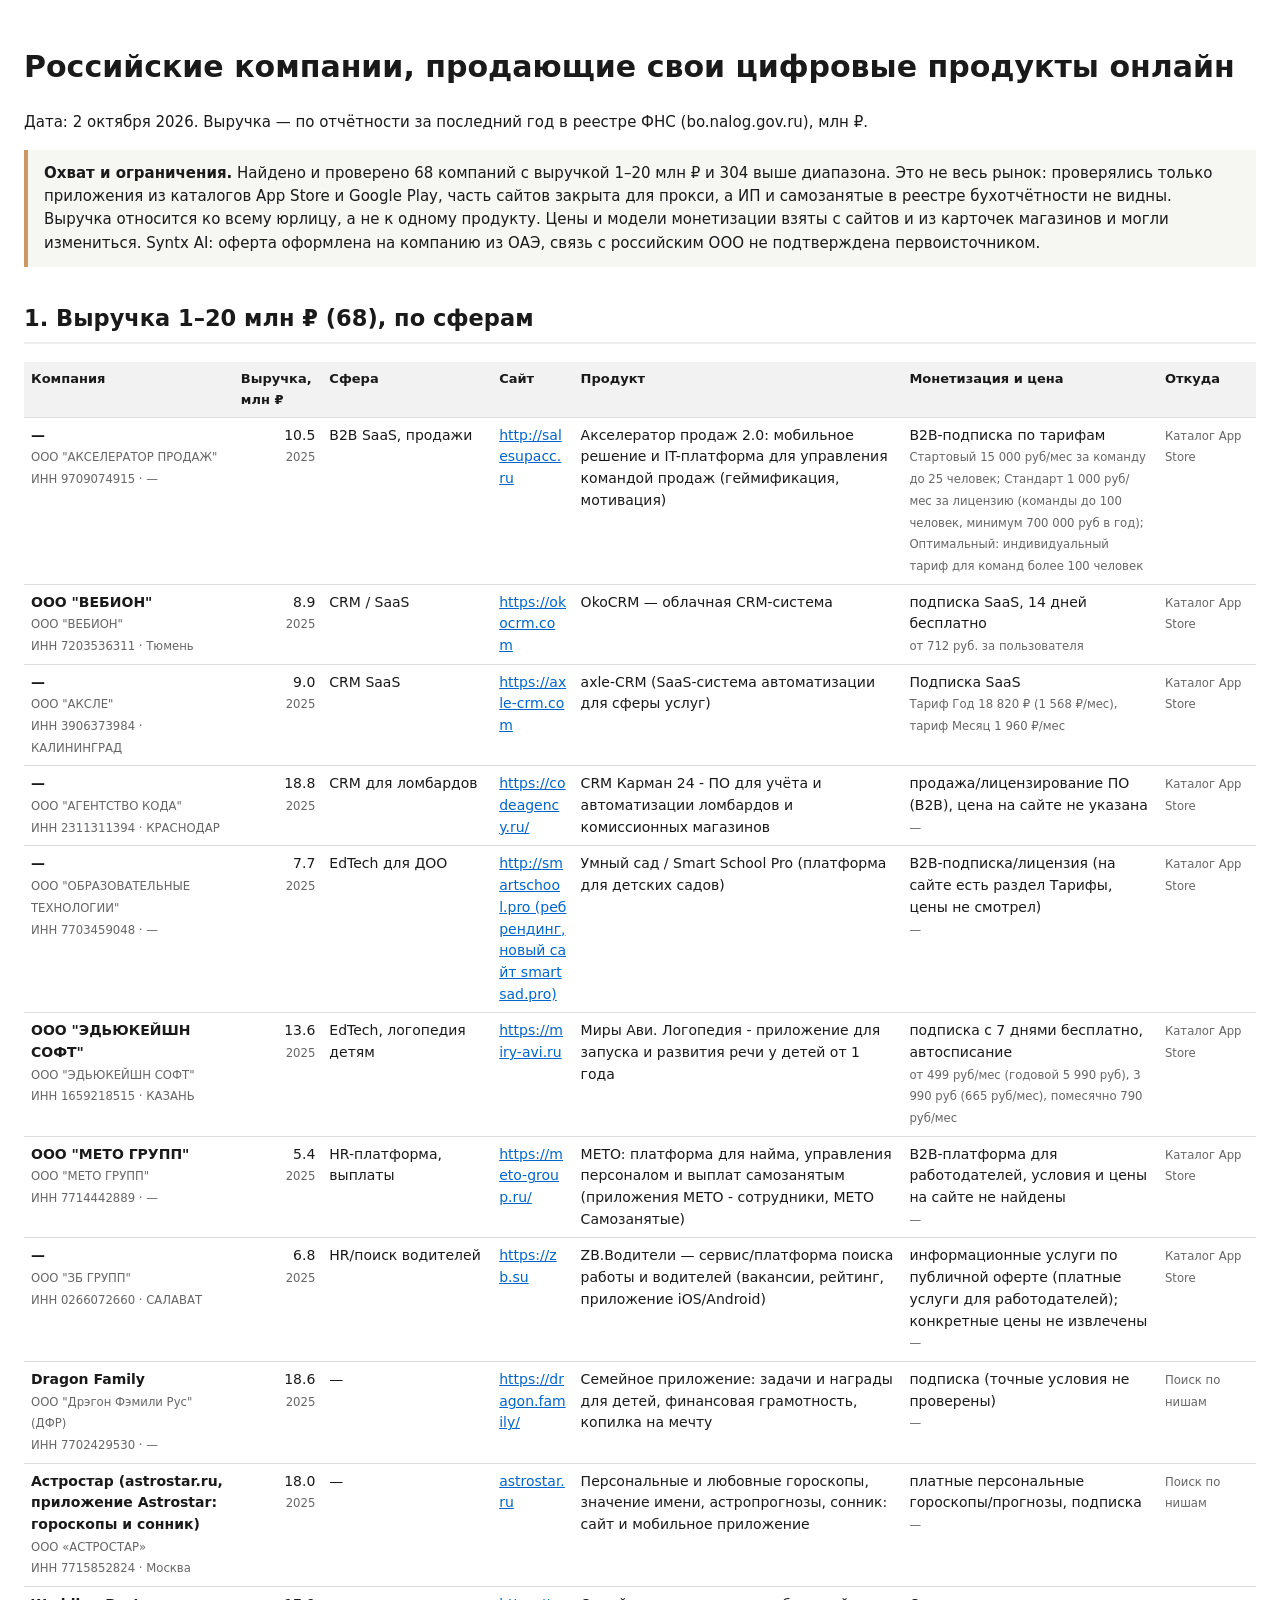
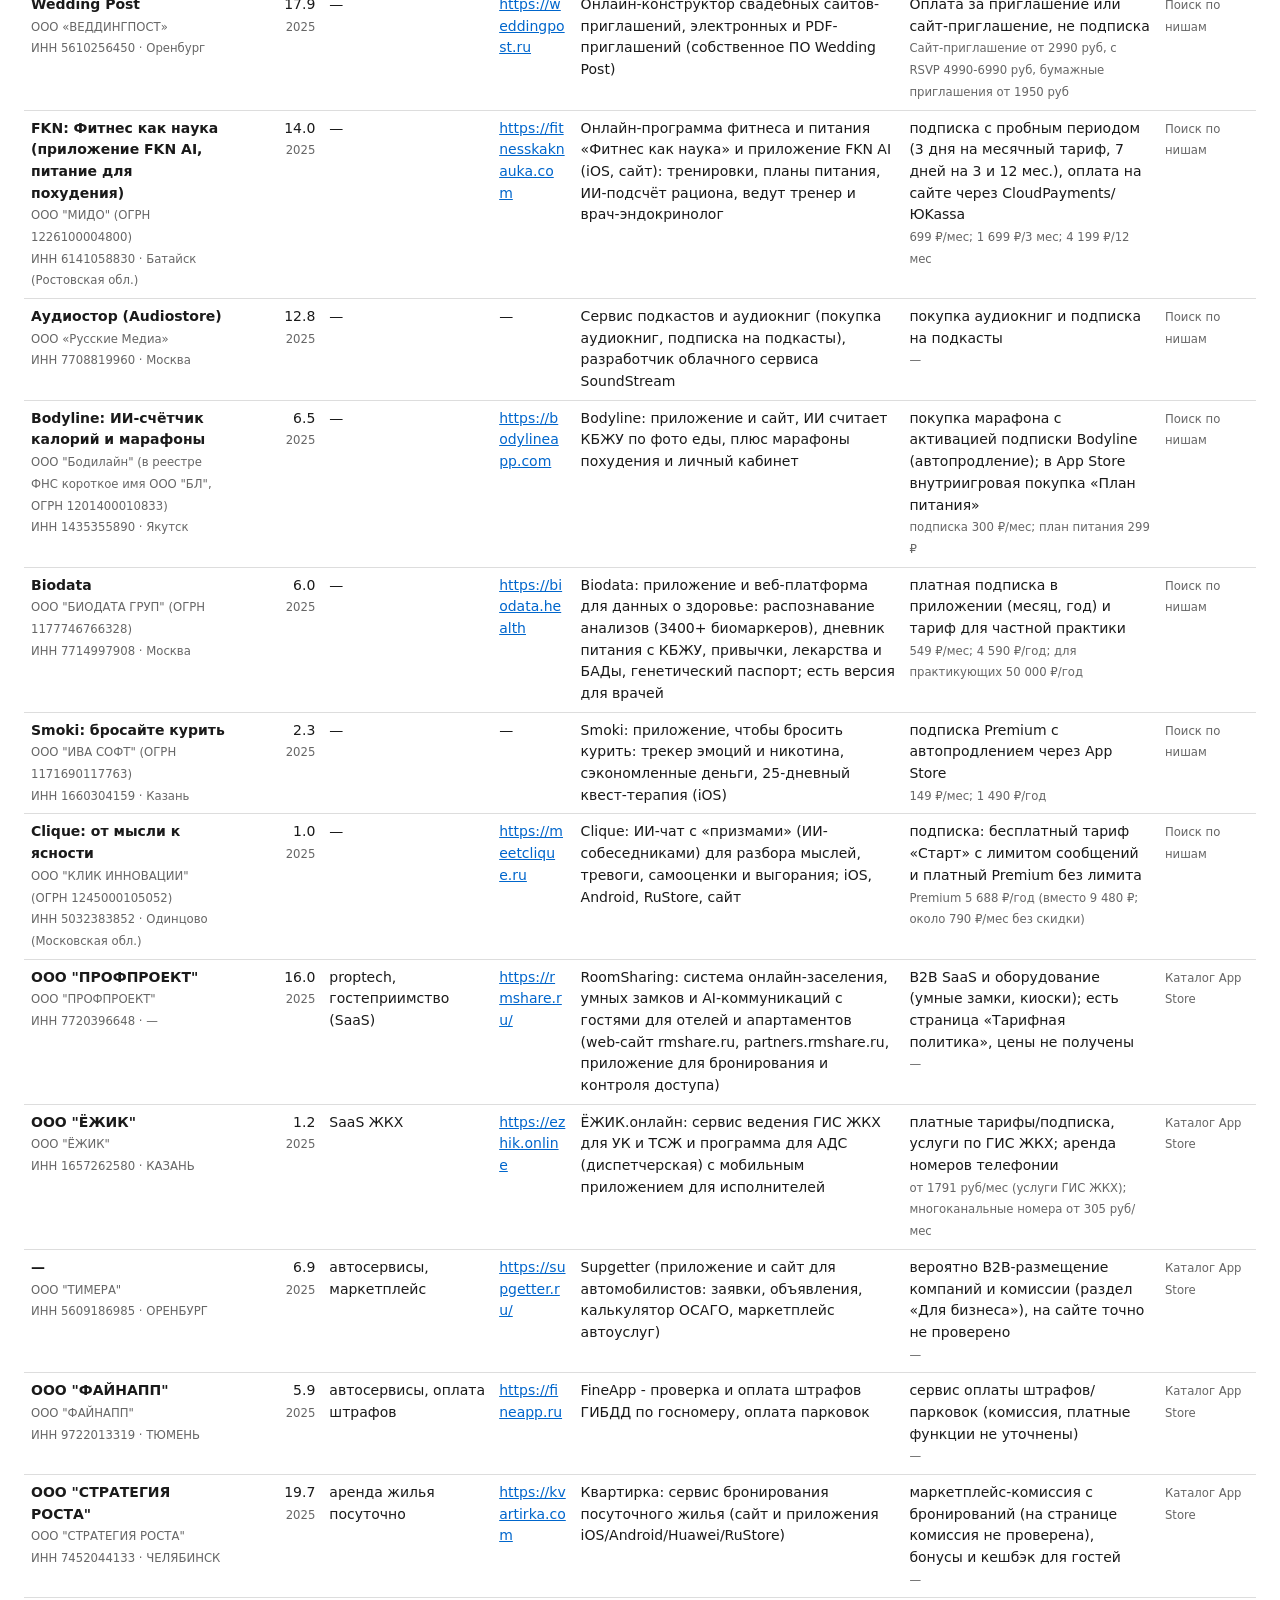
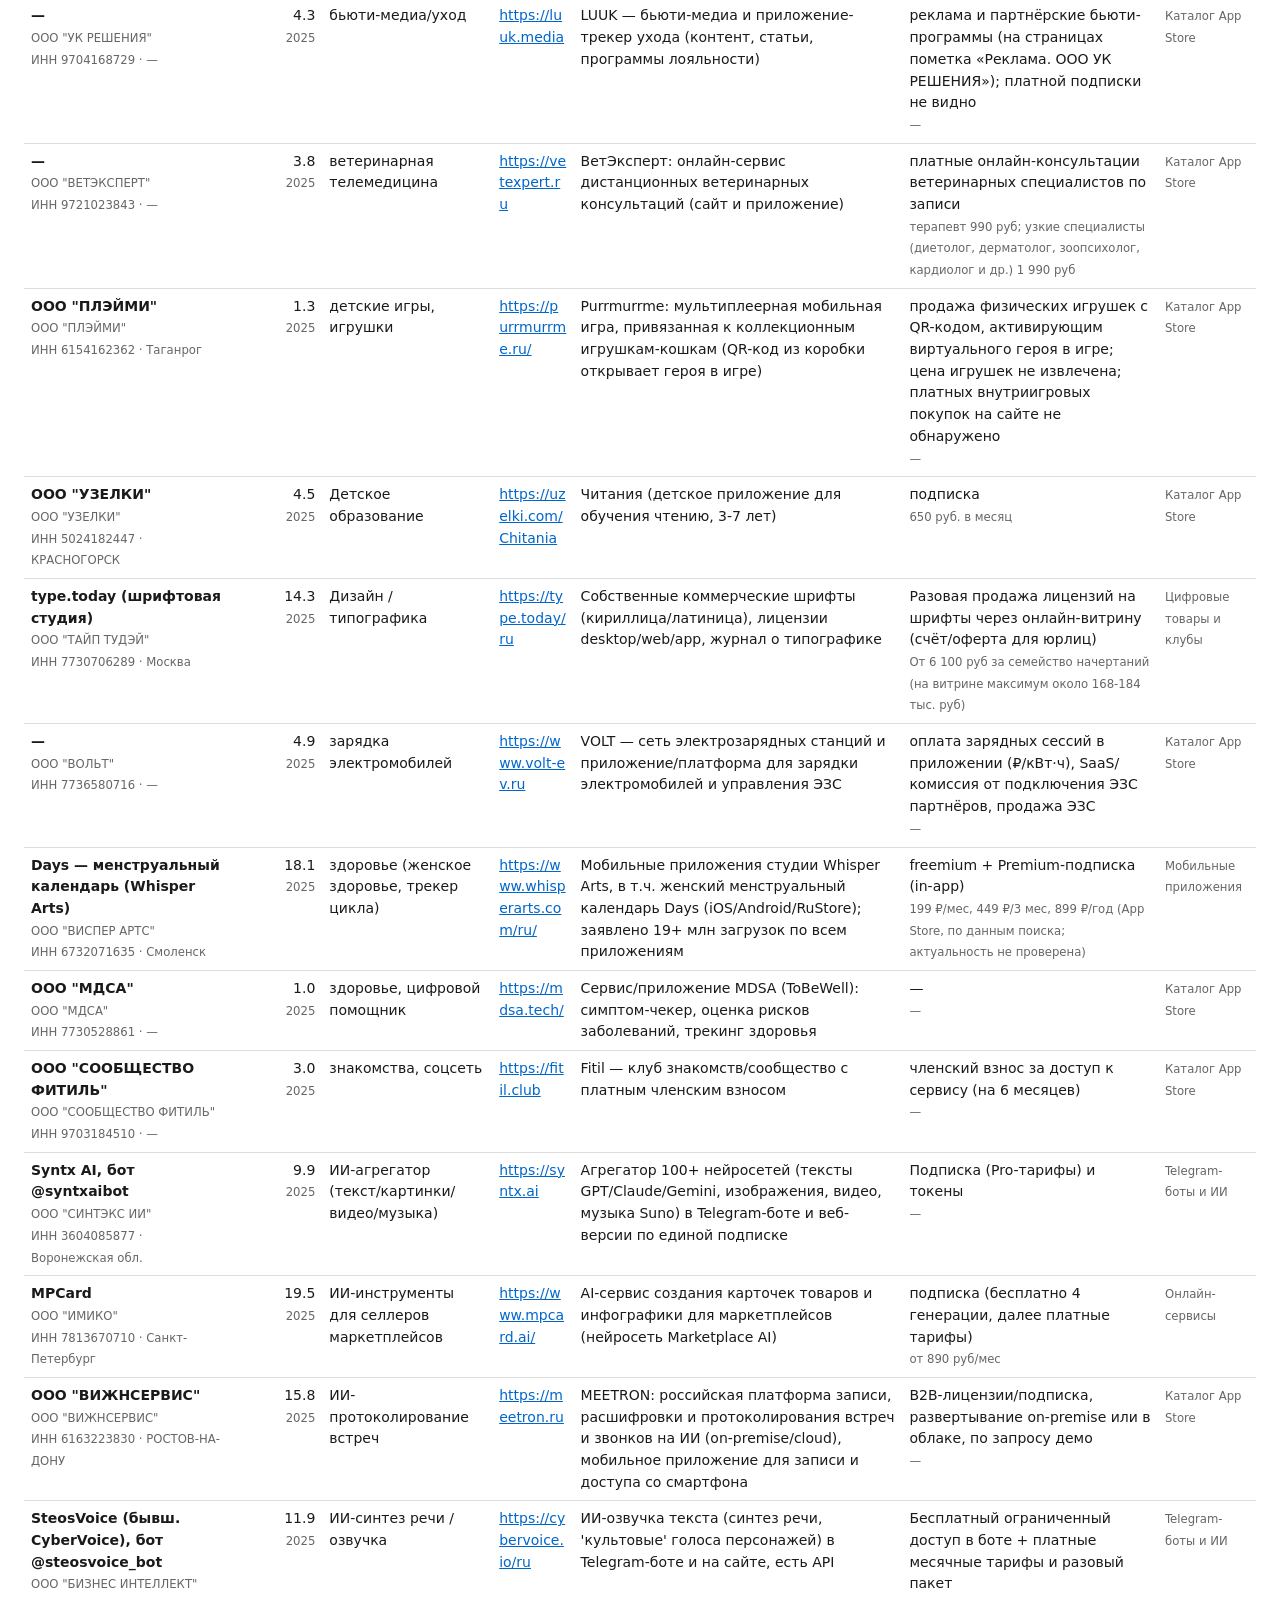
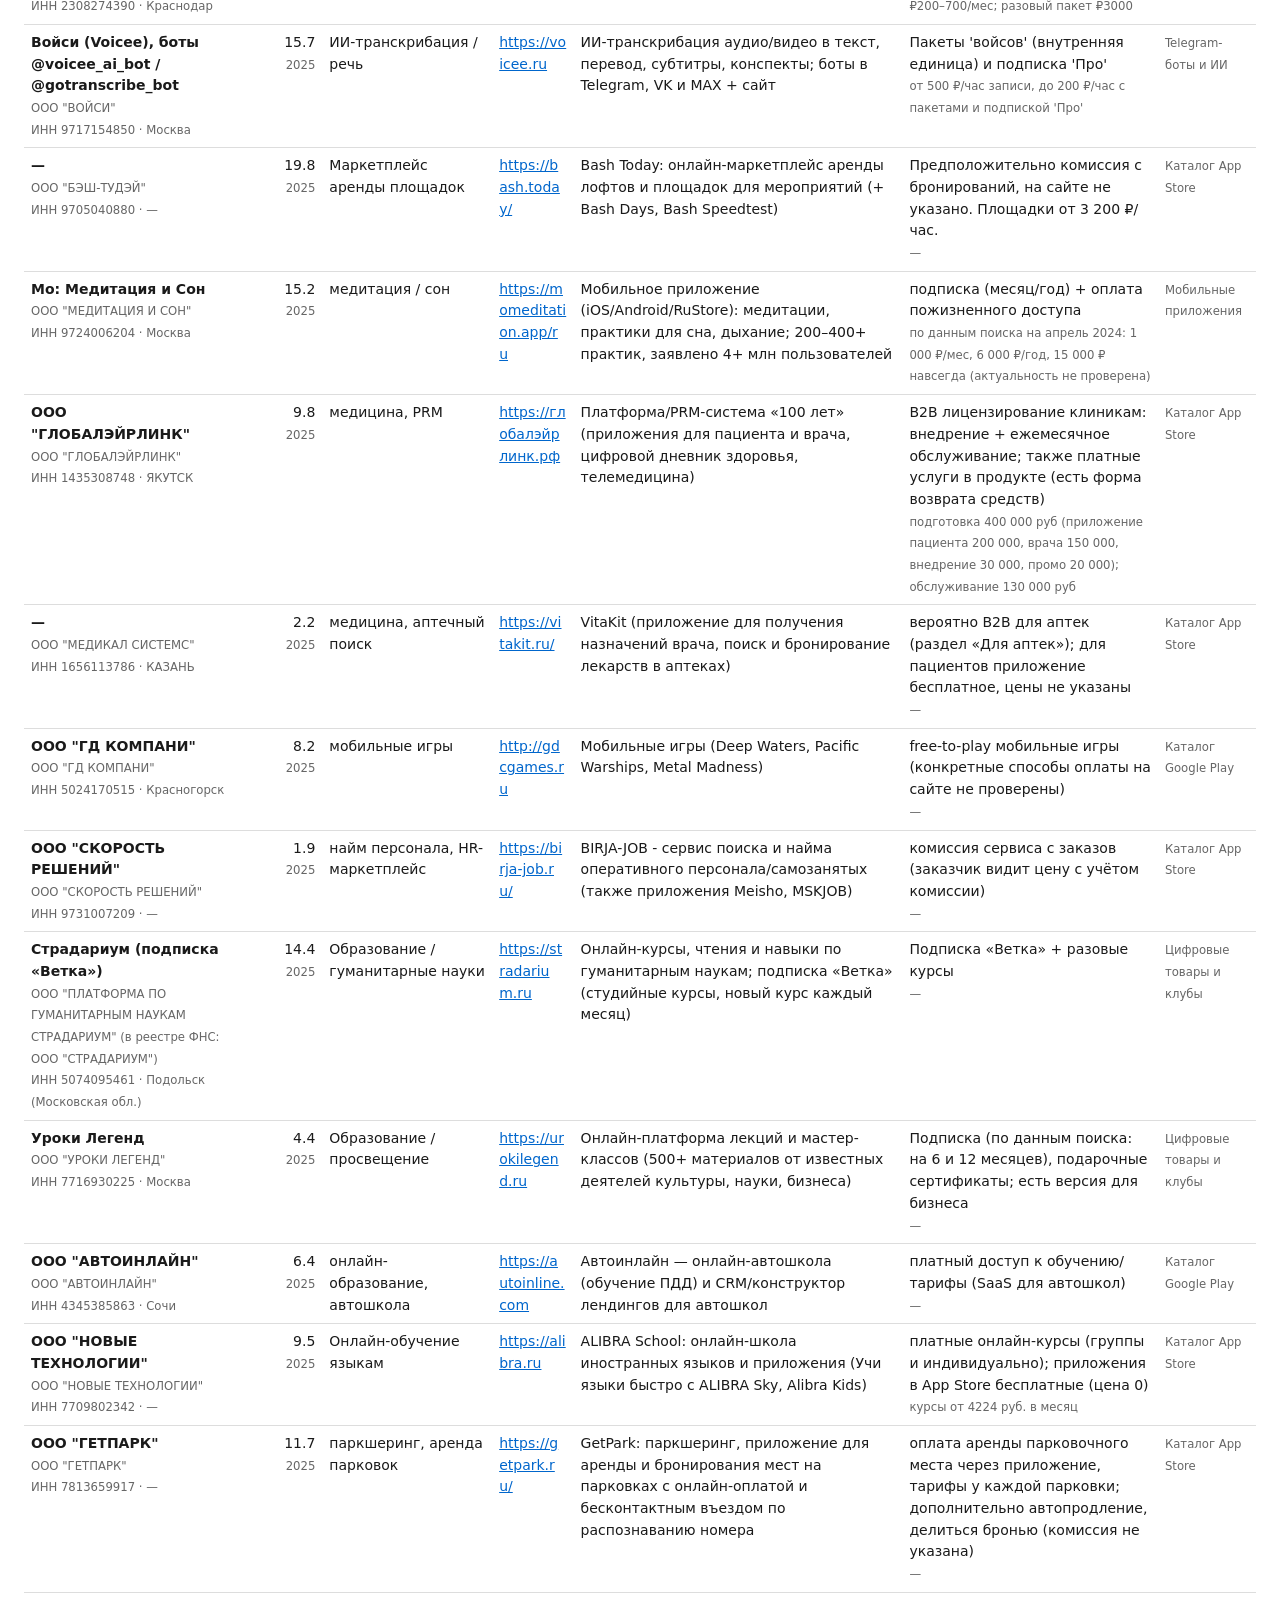
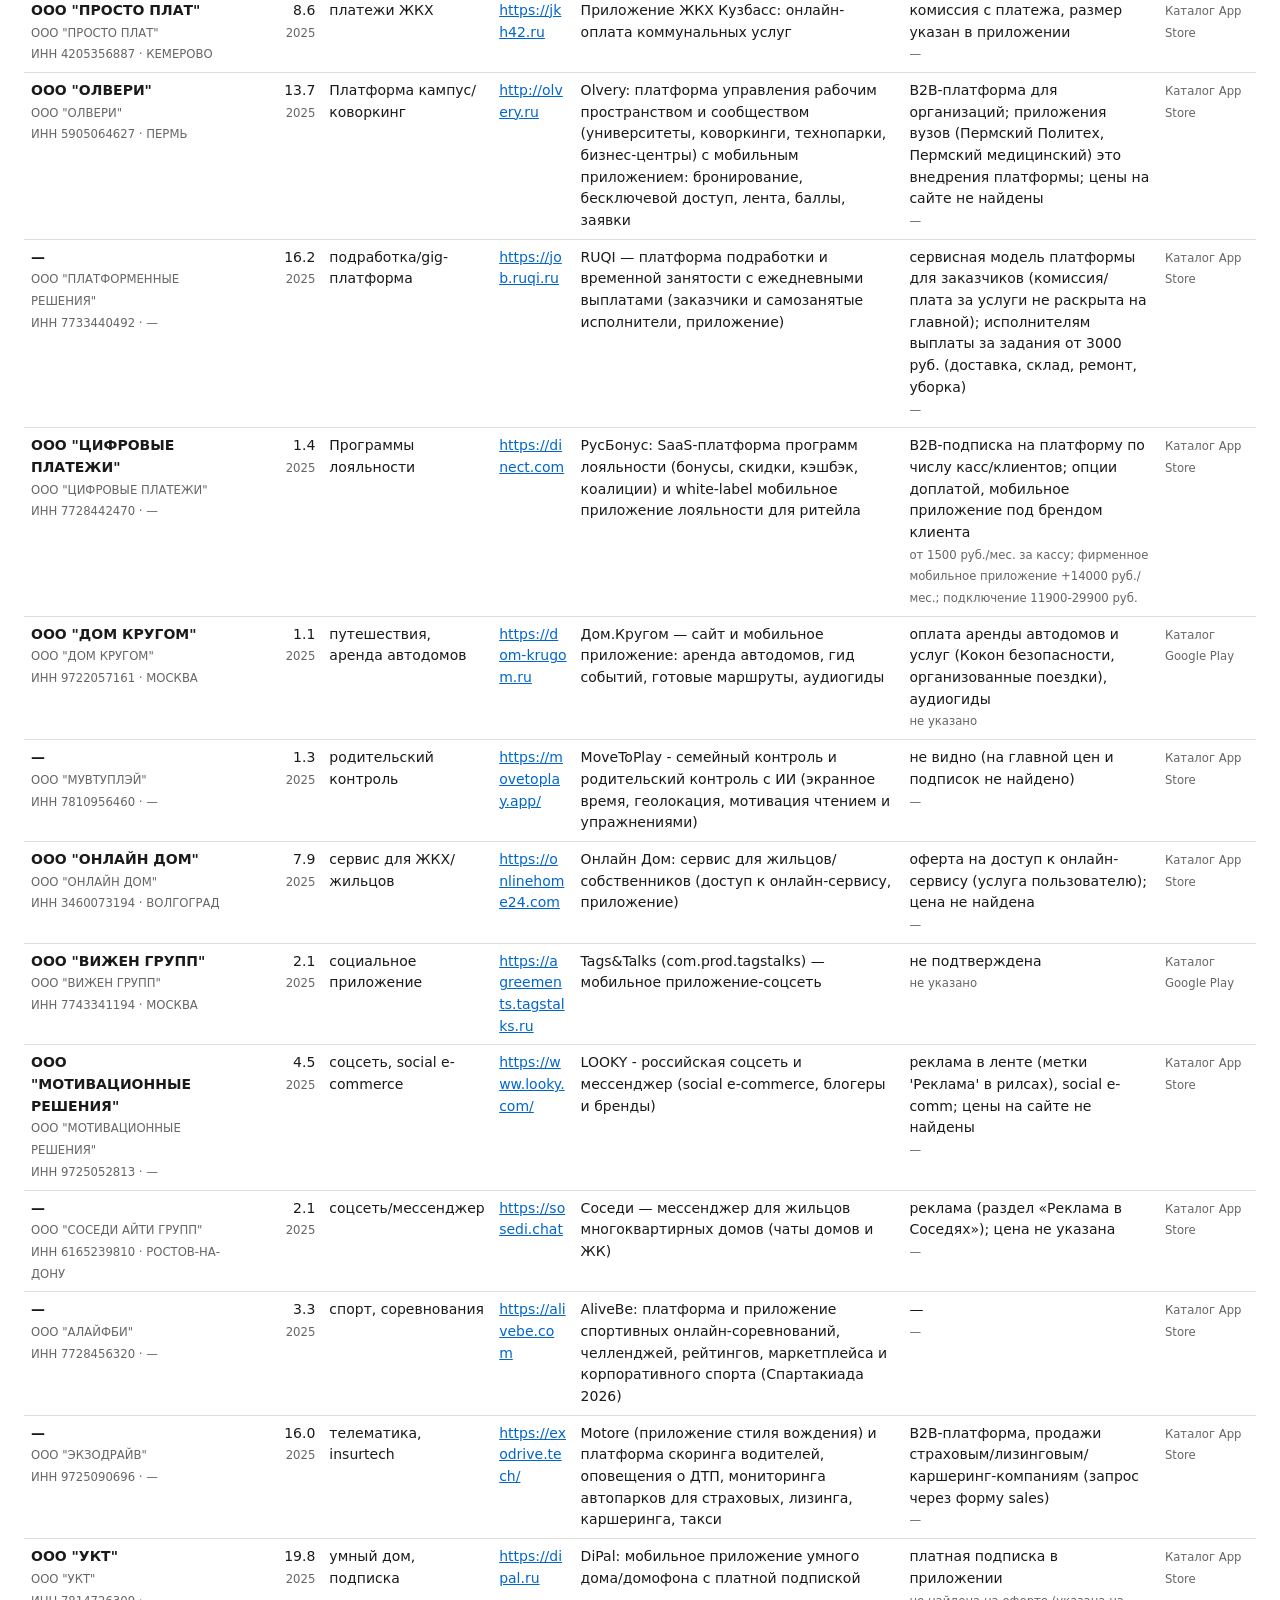
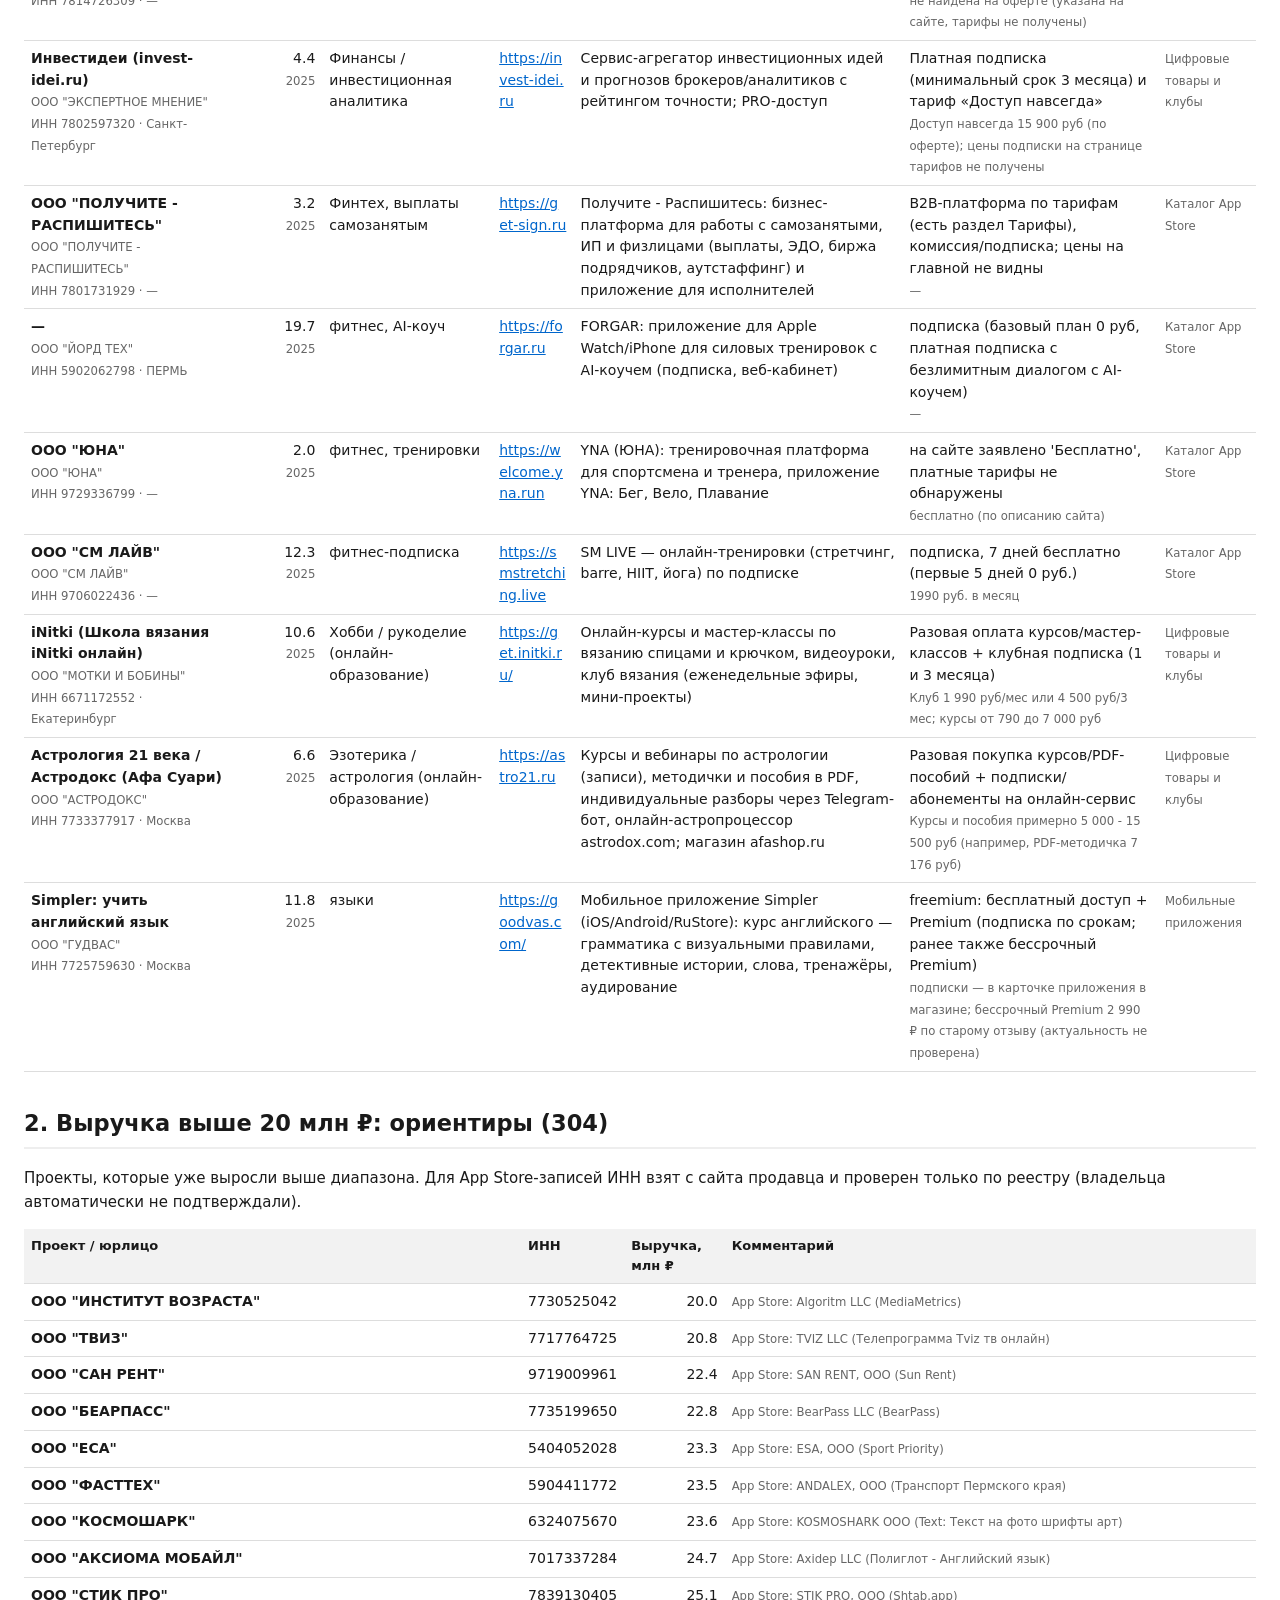
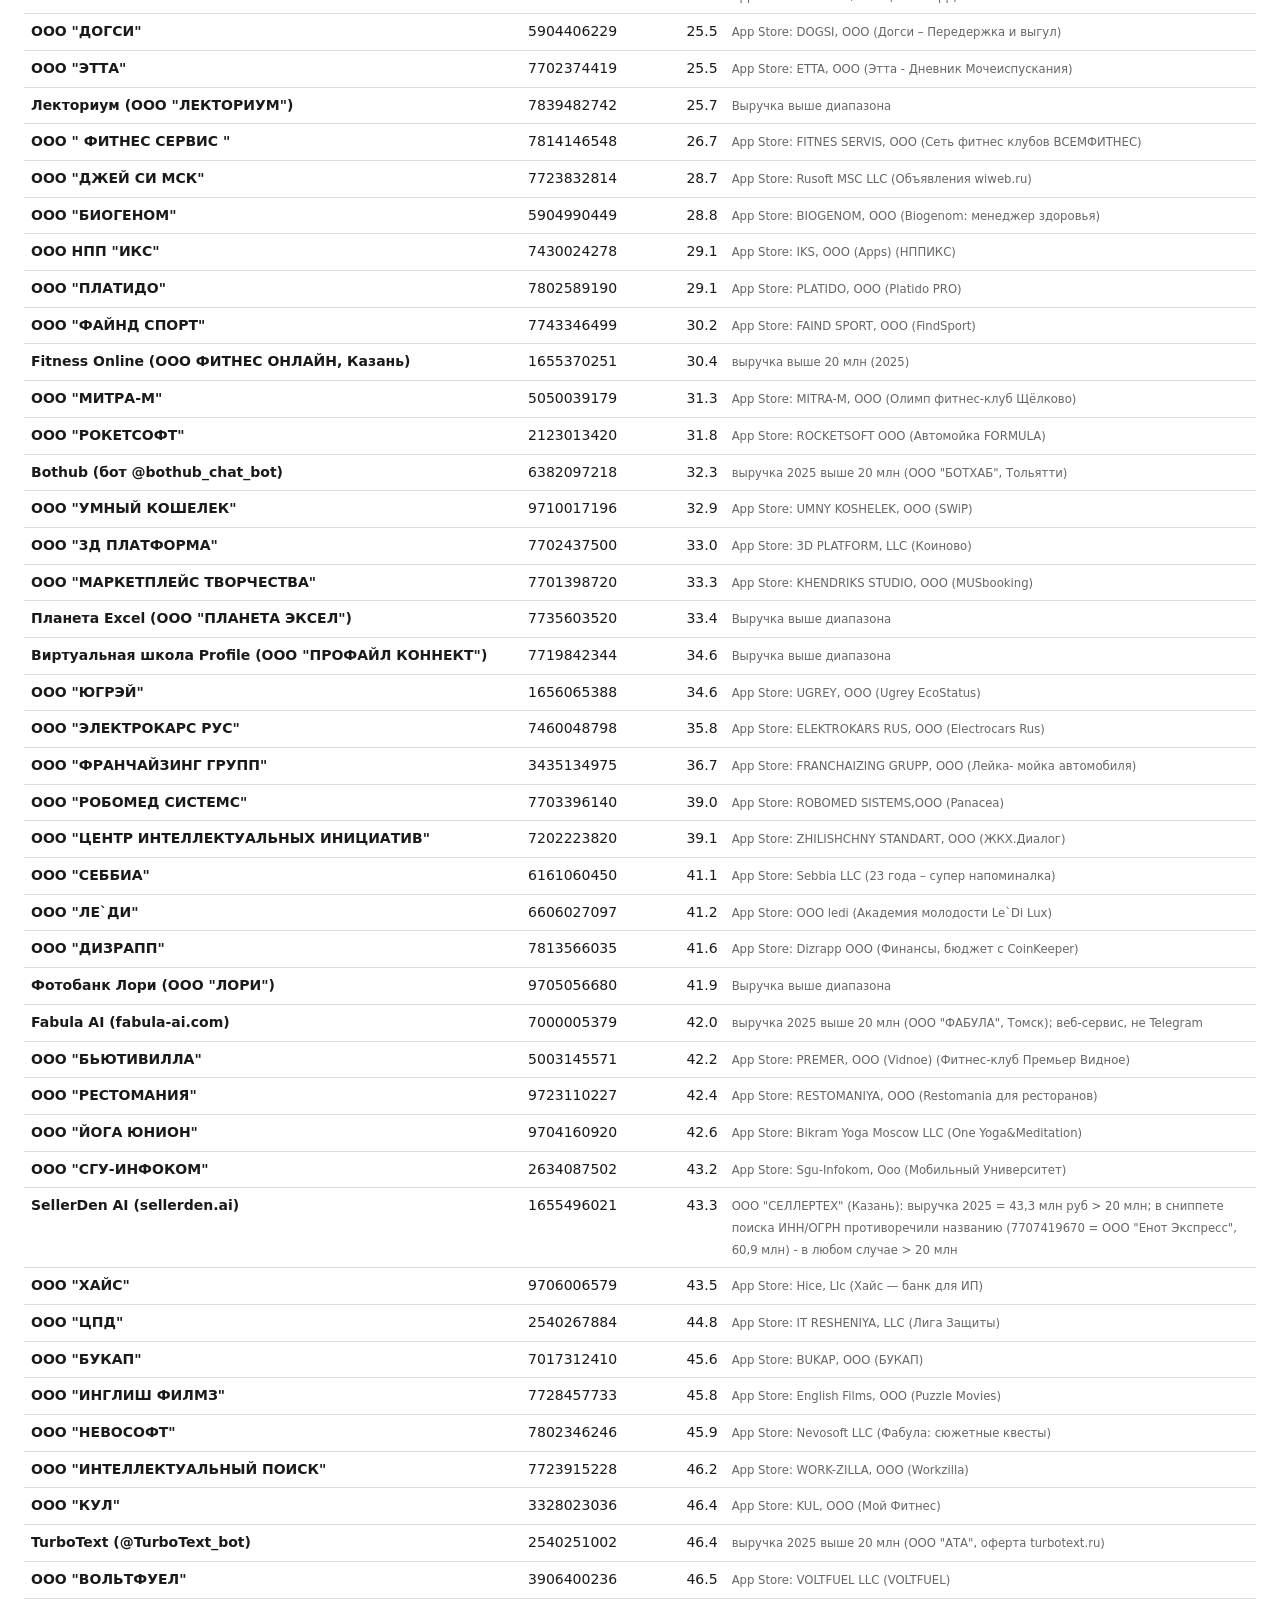
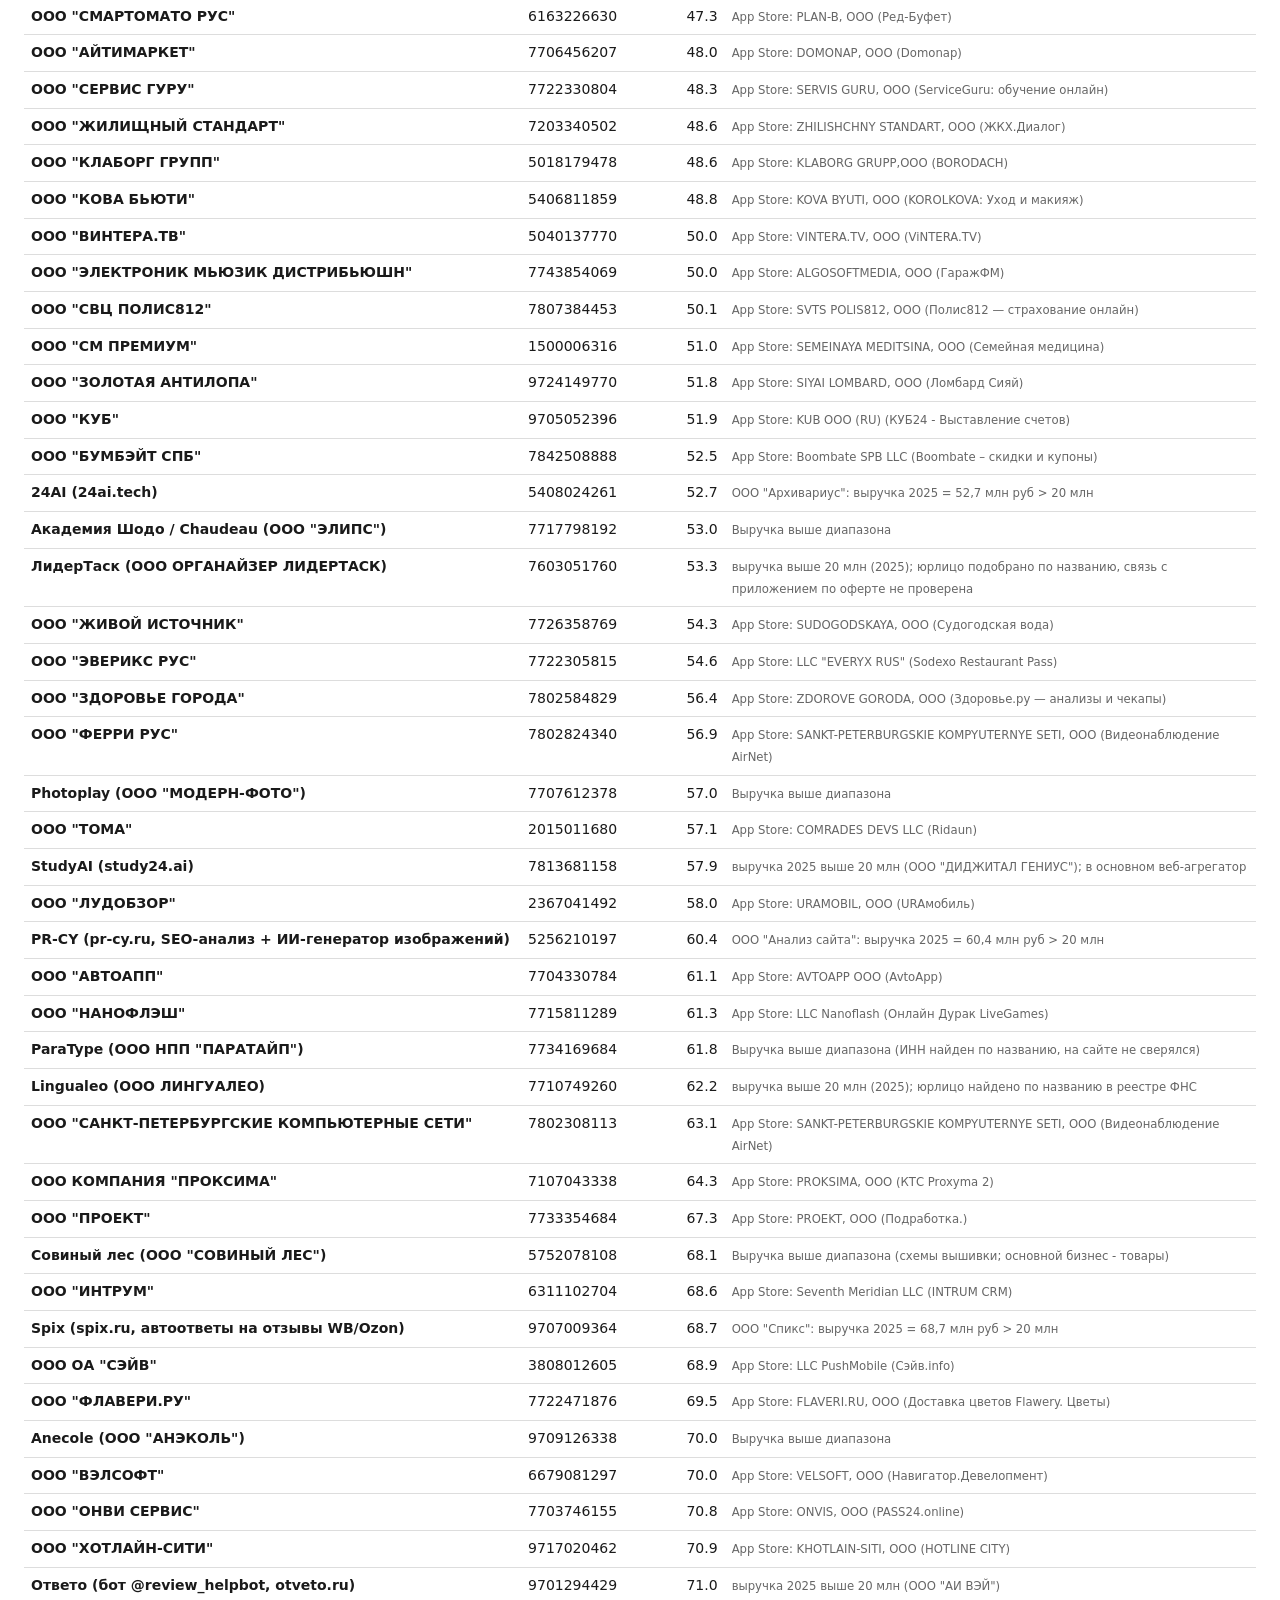
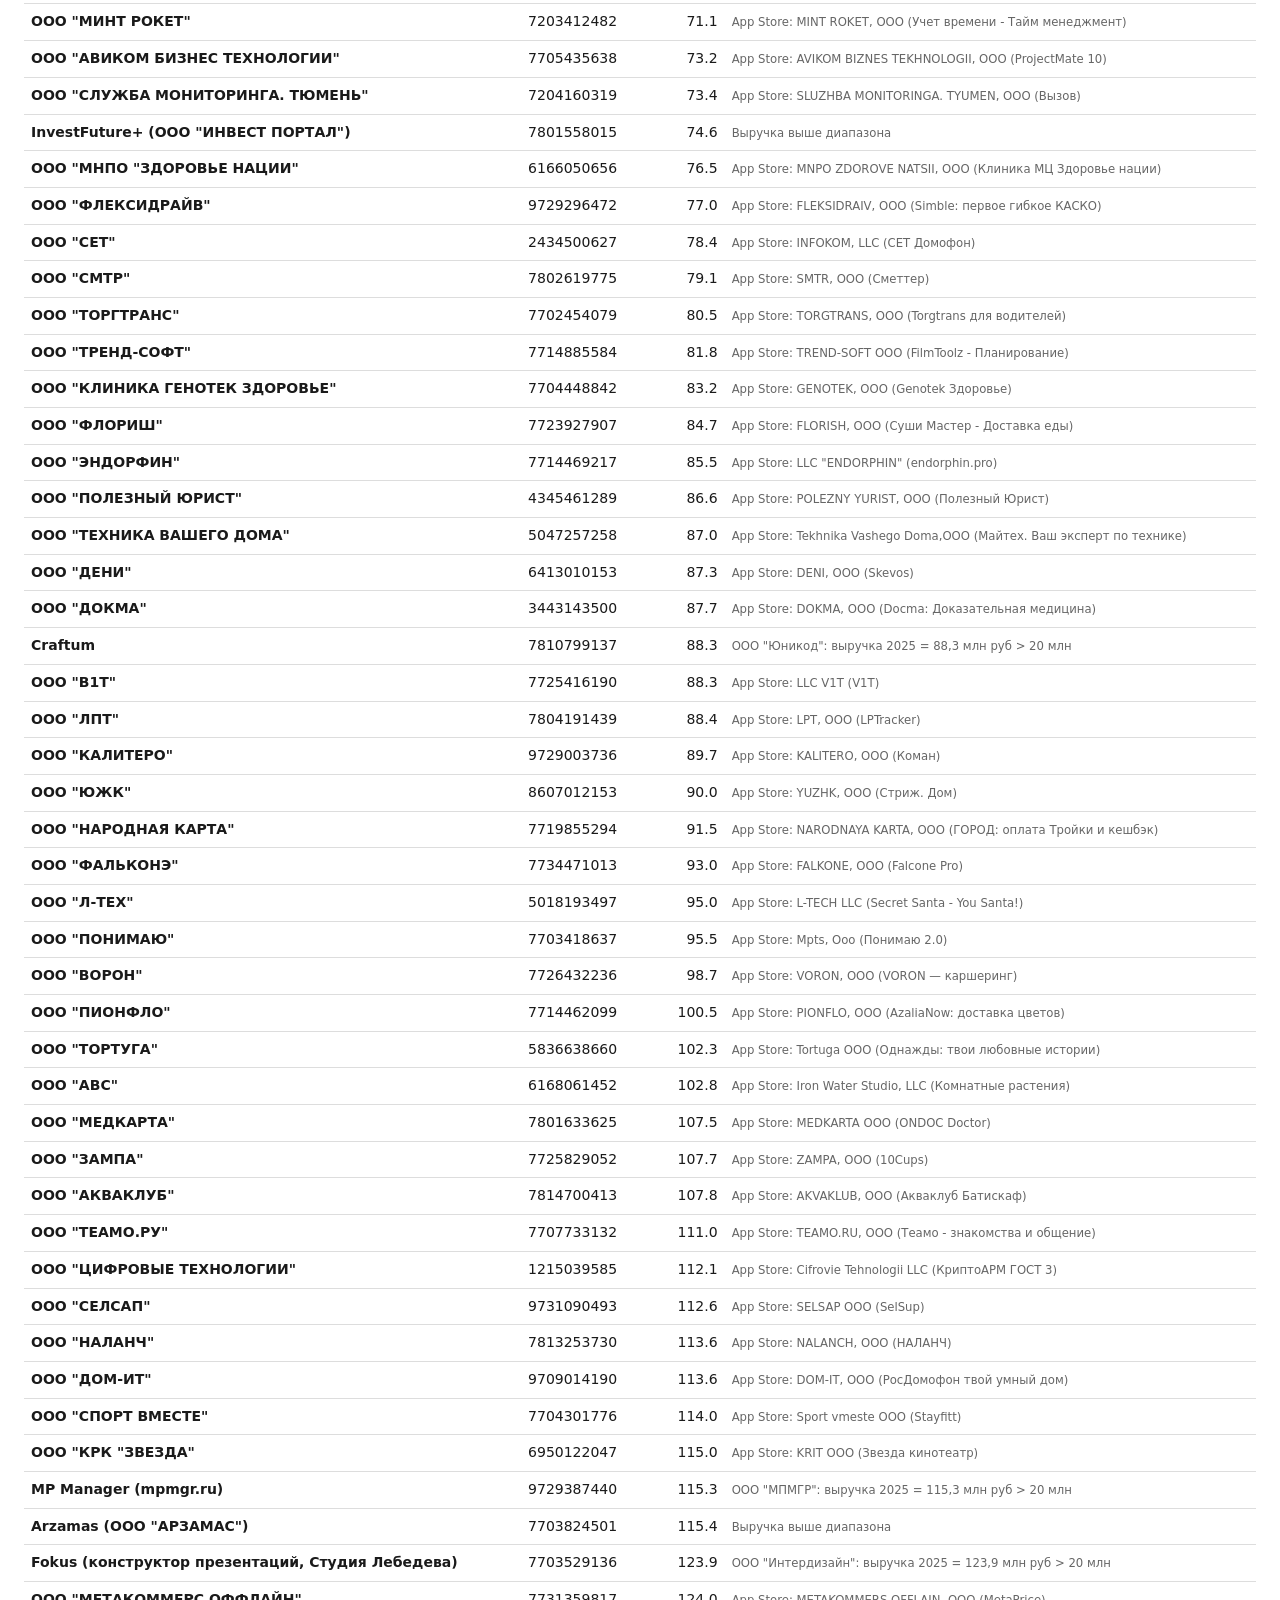
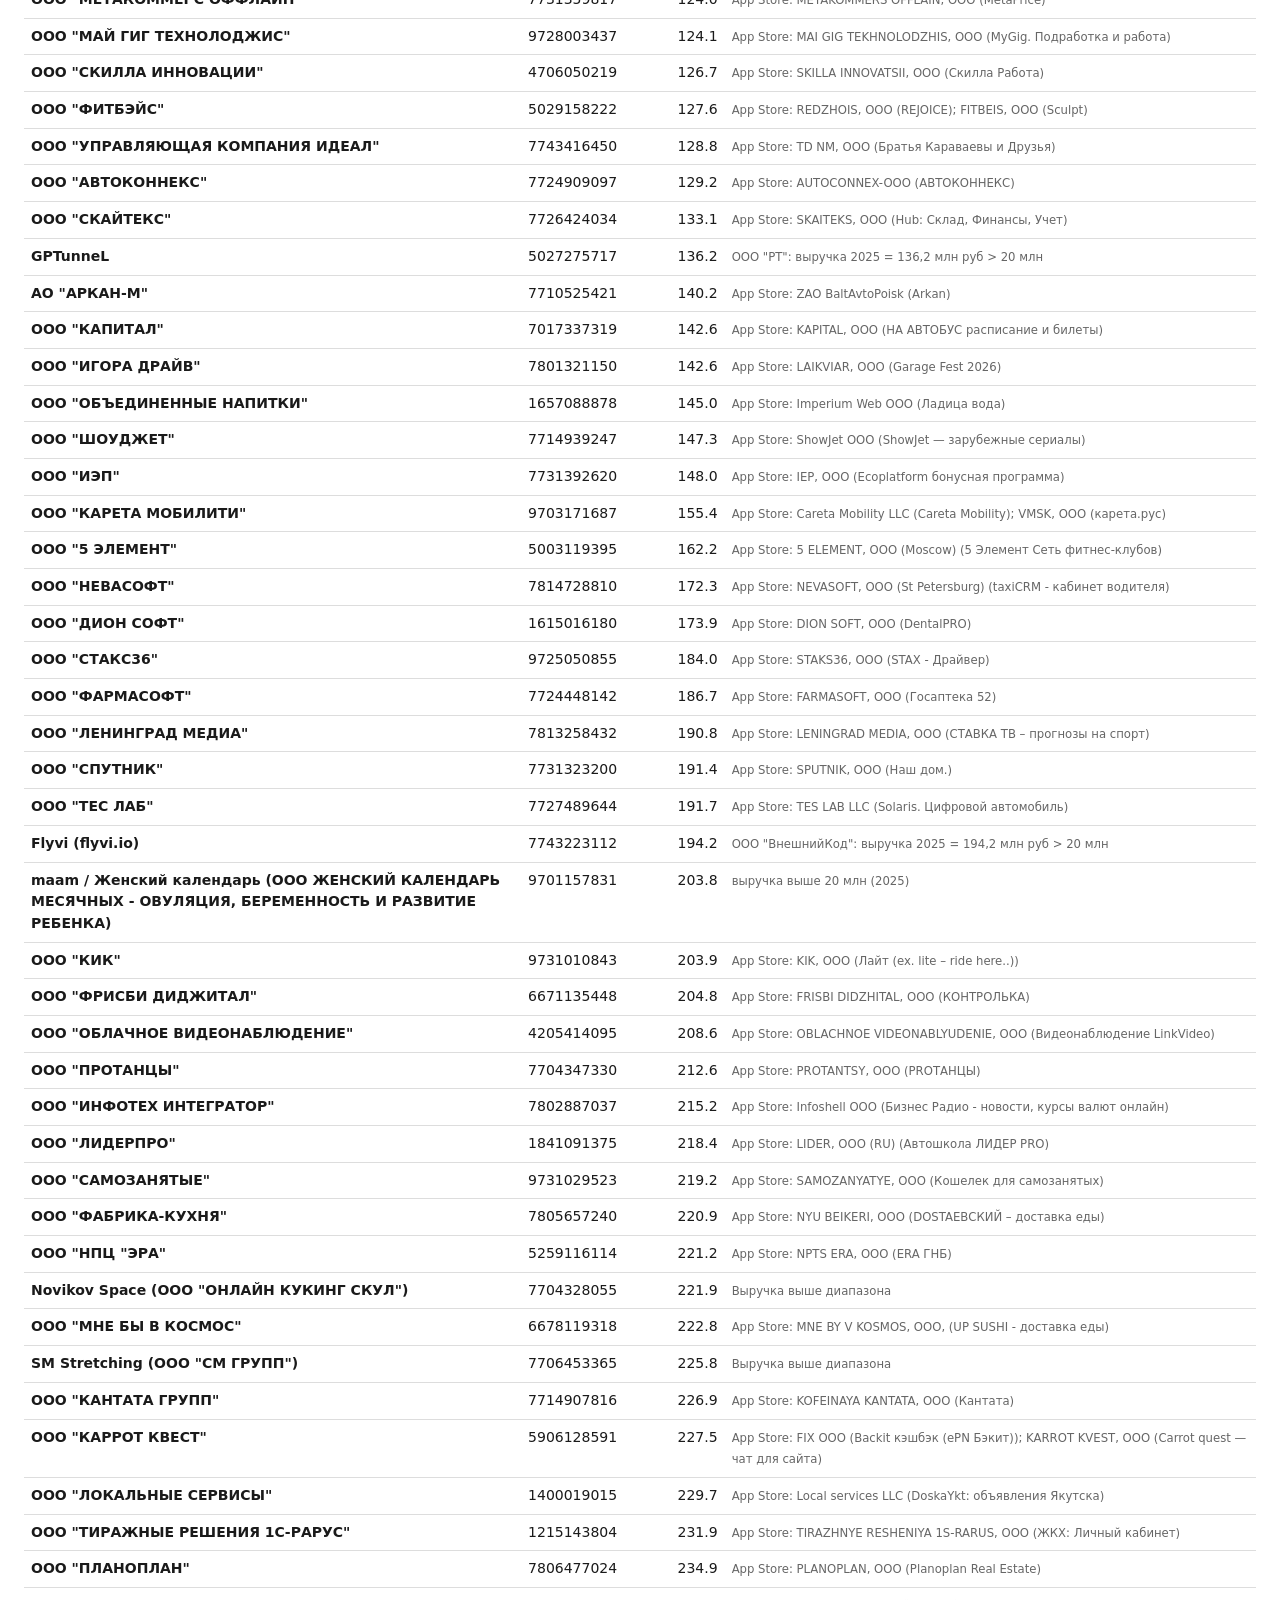
==== commit a245fc88: "Expand digital products report: 68 companies in range, 304 above range Co-Authored-By: Claude Sonnet" ====
--- a/digital_products_report.html
+++ b/digital_products_report.html
@@ -2,9 +2,9 @@
 <style>body{font:15px/1.55 system-ui,sans-serif;margin:auto;padding:24px;max-width:1250px;color:#1a1a1a;background:#fff}h2{margin-top:34px;border-bottom:2px solid #eee;padding-bottom:6px}.note{background:#f6f6f2;border-left:4px solid #c96;padding:12px 16px;margin:16px 0}table{border-collapse:collapse;width:100%}th,td{border-bottom:1px solid #ddd;padding:7px;text-align:left;vertical-align:top;font-size:14px}th{background:#f2f2f2;font-size:13px}.r{text-align:right;white-space:nowrap}small{color:#666}a{color:#06c;word-break:break-all}@media print{body{padding:0}tr{break-inside:avoid}}</style>
 <h1>Российские компании, продающие свои цифровые продукты онлайн</h1>
 <p>Дата: 2 октября 2026. Выручка — по отчётности за последний год в реестре ФНС (bo.nalog.gov.ru), млн ₽.</p>
-<div class=note><b>Охват и ограничения.</b> Найдено и проверено 52 компаний с выручкой 1–20 млн ₽ и 243 выше диапазона. Это не весь рынок: проверялись только приложения из каталогов App Store и Google Play, часть сайтов закрыта для прокси, а ИП и самозанятые в реестре бухотчётности не видны. Выручка относится ко всему юрлицу, а не к одному продукту. Цены и модели монетизации взяты с сайтов и из карточек магазинов и могли измениться. Syntx AI: оферта оформлена на компанию из ОАЭ, связь с российским ООО не подтверждена первоисточником.</div>
-<h2>1. Выручка 1–20 млн ₽ (52), по сферам</h2>
-<table><tr><th>Компания<th>Выручка, млн ₽<th>Сфера<th>Сайт<th>Продукт<th>Монетизация и цена<th>Откуда</tr><tr><td><b>—</b><br><small>ООО &quot;АКСЕЛЕРАТОР ПРОДАЖ&quot;<br>ИНН 9709074915 · —</small></td><td class=r>10.5<br><small>2025</small></td><td>B2B SaaS, продажи</td><td><a href="http://salesupacc.ru" rel=noopener>http://salesupacc.ru</a></td><td>Акселератор продаж 2.0: мобильное решение и IT-платформа для управления командой продаж (геймификация, мотивация)</td><td>B2B-подписка по тарифам<br><small>Стартовый 15 000 руб/мес за команду до 25 человек; Стандарт 1 000 руб/мес за лицензию (команды до 100 человек, минимум 700 000 руб в год); Оптимальный: индивидуальный тариф для команд более 100 человек</small></td><td><small>Каталог App Store</small></td></tr><tr><td><b>ООО &quot;ВЕБИОН&quot;</b><br><small>ООО &quot;ВЕБИОН&quot;<br>ИНН 7203536311 · Тюмень</small></td><td class=r>8.9<br><small>2025</small></td><td>CRM / SaaS</td><td><a href="https://okocrm.com" rel=noopener>https://okocrm.com</a></td><td>OkoCRM — облачная CRM-система</td><td>подписка SaaS, 14 дней бесплатно<br><small>от 712 руб. за пользователя</small></td><td><small>Каталог App Store</small></td></tr><tr><td><b>—</b><br><small>ООО &quot;АКСЛЕ&quot;<br>ИНН 3906373984 · КАЛИНИНГРАД</small></td><td class=r>9.0<br><small>2025</small></td><td>CRM SaaS</td><td><a href="https://axle-crm.com" rel=noopener>https://axle-crm.com</a></td><td>axle-CRM (SaaS-система автоматизации для сферы услуг)</td><td>Подписка SaaS<br><small>Тариф Год 18 820 ₽ (1 568 ₽/мес), тариф Месяц 1 960 ₽/мес</small></td><td><small>Каталог App Store</small></td></tr><tr><td><b>—</b><br><small>ООО &quot;ОБРАЗОВАТЕЛЬНЫЕ ТЕХНОЛОГИИ&quot;<br>ИНН 7703459048 · —</small></td><td class=r>7.7<br><small>2025</small></td><td>EdTech для ДОО</td><td><a href="http://smartschool.pro (ребрендинг, новый сайт smartsad.pro)" rel=noopener>http://smartschool.pro (ребрендинг, новый сайт smartsad.pro)</a></td><td>Умный сад / Smart School Pro (платформа для детских садов)</td><td>B2B-подписка/лицензия (на сайте есть раздел Тарифы, цены не смотрел)<br><small>—</small></td><td><small>Каталог App Store</small></td></tr><tr><td><b>ООО &quot;ЭДЬЮКЕЙШН СОФТ&quot;</b><br><small>ООО &quot;ЭДЬЮКЕЙШН СОФТ&quot;<br>ИНН 1659218515 · КАЗАНЬ</small></td><td class=r>13.6<br><small>2025</small></td><td>EdTech, логопедия детям</td><td><a href="https://miry-avi.ru" rel=noopener>https://miry-avi.ru</a></td><td>Миры Ави. Логопедия - приложение для запуска и развития речи у детей от 1 года</td><td>подписка с 7 днями бесплатно, автосписание<br><small>от 499 руб/мес (годовой 5 990 руб), 3 990 руб (665 руб/мес), помесячно 790 руб/мес</small></td><td><small>Каталог App Store</small></td></tr><tr><td><b>ООО &quot;МЕТО ГРУПП&quot;</b><br><small>ООО &quot;МЕТО ГРУПП&quot;<br>ИНН 7714442889 · —</small></td><td class=r>5.4<br><small>2025</small></td><td>HR-платформа, выплаты</td><td><a href="https://meto-group.ru/" rel=noopener>https://meto-group.ru/</a></td><td>METO: платформа для найма, управления персоналом и выплат самозанятым (приложения METO - сотрудники, METO Самозанятые)</td><td>B2B-платформа для работодателей, условия и цены на сайте не найдены<br><small>—</small></td><td><small>Каталог App Store</small></td></tr><tr><td><b>—</b><br><small>ООО &quot;ЗБ ГРУПП&quot;<br>ИНН 0266072660 · САЛАВАТ</small></td><td class=r>6.8<br><small>2025</small></td><td>HR/поиск водителей</td><td><a href="https://zb.su" rel=noopener>https://zb.su</a></td><td>ZB.Водители — сервис/платформа поиска работы и водителей (вакансии, рейтинг, приложение iOS/Android)</td><td>информационные услуги по публичной оферте (платные услуги для работодателей); конкретные цены не извлечены<br><small>—</small></td><td><small>Каталог App Store</small></td></tr><tr><td><b>Dragon Family</b><br><small>ООО &quot;Дрэгон Фэмили Рус&quot; (ДФР)<br>ИНН 7702429530 · —</small></td><td class=r>18.6<br><small>2025</small></td><td>—</td><td><a href="https://dragon.family/" rel=noopener>https://dragon.family/</a></td><td>Семейное приложение: задачи и награды для детей, финансовая грамотность, копилка на мечту</td><td>подписка (точные условия не проверены)<br><small>—</small></td><td><small>Поиск по нишам</small></td></tr><tr><td><b>Астростар (astrostar.ru, приложение Astrostar: гороскопы и сонник)</b><br><small>ООО «АСТРОСТАР»<br>ИНН 7715852824 · Москва</small></td><td class=r>18.0<br><small>2025</small></td><td>—</td><td><a href="https://astrostar.ru" rel=noopener>astrostar.ru</a></td><td>Персональные и любовные гороскопы, значение имени, астропрогнозы, сонник: сайт и мобильное приложение</td><td>платные персональные гороскопы/прогнозы, подписка<br><small>—</small></td><td><small>Поиск по нишам</small></td></tr><tr><td><b>Wedding Post</b><br><small>ООО «ВЕДДИНГПОСТ»<br>ИНН 5610256450 · Оренбург</small></td><td class=r>17.9<br><small>2025</small></td><td>—</td><td><a href="https://weddingpost.ru" rel=noopener>https://weddingpost.ru</a></td><td>Онлайн-конструктор свадебных сайтов-приглашений, электронных и PDF-приглашений (собственное ПО Wedding Post)</td><td>Оплата за приглашение или сайт-приглашение, не подписка<br><small>Сайт-приглашение от 2990 руб, с RSVP 4990-6990 руб, бумажные приглашения от 1950 руб</small></td><td><small>Поиск по нишам</small></td></tr><tr><td><b>FKN: Фитнес как наука (приложение FKN AI, питание для похудения)</b><br><small>ООО &quot;МИДО&quot; (ОГРН 1226100004800)<br>ИНН 6141058830 · Батайск (Ростовская обл.)</small></td><td class=r>14.0<br><small>2025</small></td><td>—</td><td><a href="https://fitnesskaknauka.com" rel=noopener>https://fitnesskaknauka.com</a></td><td>Онлайн-программа фитнеса и питания «Фитнес как наука» и приложение FKN AI (iOS, сайт): тренировки, планы питания, ИИ-подсчёт рациона, ведут тренер и врач-эндокринолог</td><td>подписка с пробным периодом (3 дня на месячный тариф, 7 дней на 3 и 12 мес.), оплата на сайте через CloudPayments/ЮKassa<br><small>699 ₽/мес; 1 699 ₽/3 мес; 4 199 ₽/12 мес</small></td><td><small>Поиск по нишам</small></td></tr><tr><td><b>Аудиостор (Audiostore)</b><br><small>ООО «Русские Медиа»<br>ИНН 7708819960 · Москва</small></td><td class=r>12.8<br><small>2025</small></td><td>—</td><td>—</td><td>Сервис подкастов и аудиокниг (покупка аудиокниг, подписка на подкасты), разработчик облачного сервиса SoundStream</td><td>покупка аудиокниг и подписка на подкасты<br><small>—</small></td><td><small>Поиск по нишам</small></td></tr><tr><td><b>Bodyline: ИИ-счётчик калорий и марафоны</b><br><small>ООО &quot;Бодилайн&quot; (в реестре ФНС короткое имя ООО &quot;БЛ&quot;, ОГРН 1201400010833)<br>ИНН 1435355890 · Якутск</small></td><td class=r>6.5<br><small>2025</small></td><td>—</td><td><a href="https://bodylineapp.com" rel=noopener>https://bodylineapp.com</a></td><td>Bodyline: приложение и сайт, ИИ считает КБЖУ по фото еды, плюс марафоны похудения и личный кабинет</td><td>покупка марафона с активацией подписки Bodyline (автопродление); в App Store внутриигровая покупка «План питания»<br><small>подписка 300 ₽/мес; план питания 299 ₽</small></td><td><small>Поиск по нишам</small></td></tr><tr><td><b>Biodata</b><br><small>ООО &quot;БИОДАТА ГРУП&quot; (ОГРН 1177746766328)<br>ИНН 7714997908 · Москва</small></td><td class=r>6.0<br><small>2025</small></td><td>—</td><td><a href="https://biodata.health" rel=noopener>https://biodata.health</a></td><td>Biodata: приложение и веб-платформа для данных о здоровье: распознавание анализов (3400+ биомаркеров), дневник питания с КБЖУ, привычки, лекарства и БАДы, генетический паспорт; есть версия для врачей</td><td>платная подписка в приложении (месяц, год) и тариф для частной практики<br><small>549 ₽/мес; 4 590 ₽/год; для практикующих 50 000 ₽/год</small></td><td><small>Поиск по нишам</small></td></tr><tr><td><b>Smoki: бросайте курить</b><br><small>ООО &quot;ИВА СОФТ&quot; (ОГРН 1171690117763)<br>ИНН 1660304159 · Казань</small></td><td class=r>2.3<br><small>2025</small></td><td>—</td><td>—</td><td>Smoki: приложение, чтобы бросить курить: трекер эмоций и никотина, сэкономленные деньги, 25-дневный квест-терапия (iOS)</td><td>подписка Premium с автопродлением через App Store<br><small>149 ₽/мес; 1 490 ₽/год</small></td><td><small>Поиск по нишам</small></td></tr><tr><td><b>Clique: от мысли к ясности</b><br><small>ООО &quot;КЛИК ИННОВАЦИИ&quot; (ОГРН 1245000105052)<br>ИНН 5032383852 · Одинцово (Московская обл.)</small></td><td class=r>1.0<br><small>2025</small></td><td>—</td><td><a href="https://meetclique.ru" rel=noopener>https://meetclique.ru</a></td><td>Clique: ИИ-чат с «призмами» (ИИ-собеседниками) для разбора мыслей, тревоги, самооценки и выгорания; iOS, Android, RuStore, сайт</td><td>подписка: бесплатный тариф «Старт» с лимитом сообщений и платный Premium без лимита<br><small>Premium 5 688 ₽/год (вместо 9 480 ₽; около 790 ₽/мес без скидки)</small></td><td><small>Поиск по нишам</small></td></tr><tr><td><b>ООО &quot;ФАЙНАПП&quot;</b><br><small>ООО &quot;ФАЙНАПП&quot;<br>ИНН 9722013319 · ТЮМЕНЬ</small></td><td class=r>5.9<br><small>2025</small></td><td>автосервисы, оплата штрафов</td><td><a href="https://fineapp.ru" rel=noopener>https://fineapp.ru</a></td><td>FineApp - проверка и оплата штрафов ГИБДД по госномеру, оплата парковок</td><td>сервис оплаты штрафов/парковок (комиссия, платные функции не уточнены)<br><small>—</small></td><td><small>Каталог App Store</small></td></tr><tr><td><b>—</b><br><small>ООО &quot;УК РЕШЕНИЯ&quot;<br>ИНН 9704168729 · —</small></td><td class=r>4.3<br><small>2025</small></td><td>бьюти-медиа/уход</td><td><a href="https://luuk.media" rel=noopener>https://luuk.media</a></td><td>LUUK — бьюти-медиа и приложение-трекер ухода (контент, статьи, программы лояльности)</td><td>реклама и партнёрские бьюти-программы (на страницах пометка «Реклама. ООО УК РЕШЕНИЯ»); платной подписки не видно<br><small>—</small></td><td><small>Каталог App Store</small></td></tr><tr><td><b>—</b><br><small>ООО &quot;ВЕТЭКСПЕРТ&quot;<br>ИНН 9721023843 · —</small></td><td class=r>3.8<br><small>2025</small></td><td>ветеринарная телемедицина</td><td><a href="https://vetexpert.ru" rel=noopener>https://vetexpert.ru</a></td><td>ВетЭксперт: онлайн-сервис дистанционных ветеринарных консультаций (сайт и приложение)</td><td>платные онлайн-консультации ветеринарных специалистов по записи<br><small>терапевт 990 руб; узкие специалисты (диетолог, дерматолог, зоопсихолог, кардиолог и др.) 1 990 руб</small></td><td><small>Каталог App Store</small></td></tr><tr><td><b>ООО &quot;ПЛЭЙМИ&quot;</b><br><small>ООО &quot;ПЛЭЙМИ&quot;<br>ИНН 6154162362 · Таганрог</small></td><td class=r>1.3<br><small>2025</small></td><td>детские игры, игрушки</td><td><a href="https://purrmurrme.ru/" rel=noopener>https://purrmurrme.ru/</a></td><td>Purrmurrme: мультиплеерная мобильная игра, привязанная к коллекционным игрушкам-кошкам (QR-код из коробки открывает героя в игре)</td><td>продажа физических игрушек с QR-кодом, активирующим виртуального героя в игре; цена игрушек не извлечена; платных внутриигровых покупок на сайте не обнаружено<br><small>—</small></td><td><small>Каталог App Store</small></td></tr><tr><td><b>ООО &quot;УЗЕЛКИ&quot;</b><br><small>ООО &quot;УЗЕЛКИ&quot;<br>ИНН 5024182447 · КРАСНОГОРСК</small></td><td class=r>4.5<br><small>2025</small></td><td>Детское образование</td><td><a href="https://uzelki.com/Chitania" rel=noopener>https://uzelki.com/Chitania</a></td><td>Читания (детское приложение для обучения чтению, 3-7 лет)</td><td>подписка<br><small>650 руб. в месяц</small></td><td><small>Каталог App Store</small></td></tr><tr><td><b>type.today (шрифтовая студия)</b><br><small>ООО &quot;ТАЙП ТУДЭЙ&quot;<br>ИНН 7730706289 · Москва</small></td><td class=r>14.3<br><small>2025</small></td><td>Дизайн / типографика</td><td><a href="https://type.today/ru" rel=noopener>https://type.today/ru</a></td><td>Собственные коммерческие шрифты (кириллица/латиница), лицензии desktop/web/app, журнал о типографике</td><td>Разовая продажа лицензий на шрифты через онлайн-витрину (счёт/оферта для юрлиц)<br><small>От 6 100 руб за семейство начертаний (на витрине максимум около 168-184 тыс. руб)</small></td><td><small>Цифровые товары и клубы</small></td></tr><tr><td><b>—</b><br><small>ООО &quot;ВОЛЬТ&quot;<br>ИНН 7736580716 · —</small></td><td class=r>4.9<br><small>2025</small></td><td>зарядка электромобилей</td><td><a href="https://www.volt-ev.ru" rel=noopener>https://www.volt-ev.ru</a></td><td>VOLT — сеть электрозарядных станций и приложение/платформа для зарядки электромобилей и управления ЭЗС</td><td>оплата зарядных сессий в приложении (₽/кВт·ч), SaaS/комиссия от подключения ЭЗС партнёров, продажа ЭЗС<br><small>—</small></td><td><small>Каталог App Store</small></td></tr><tr><td><b>Days — менструальный календарь (Whisper Arts)</b><br><small>ООО &quot;ВИСПЕР АРТС&quot;<br>ИНН 6732071635 · Смоленск</small></td><td class=r>18.1<br><small>2025</small></td><td>здоровье (женское здоровье, трекер цикла)</td><td><a href="https://www.whisperarts.com/ru/" rel=noopener>https://www.whisperarts.com/ru/</a></td><td>Мобильные приложения студии Whisper Arts, в т.ч. женский менструальный календарь Days (iOS/Android/RuStore); заявлено 19+ млн загрузок по всем приложениям</td><td>freemium + Premium-подписка (in-app)<br><small>199 ₽/мес, 449 ₽/3 мес, 899 ₽/год (App Store, по данным поиска; актуальность не проверена)</small></td><td><small>Мобильные приложения</small></td></tr><tr><td><b>ООО &quot;МДСА&quot;</b><br><small>ООО &quot;МДСА&quot;<br>ИНН 7730528861 · —</small></td><td class=r>1.0<br><small>2025</small></td><td>здоровье, цифровой помощник</td><td><a href="https://mdsa.tech/" rel=noopener>https://mdsa.tech/</a></td><td>Сервис/приложение MDSA (ToBeWell): симптом-чекер, оценка рисков заболеваний, трекинг здоровья</td><td>—<br><small>—</small></td><td><small>Каталог App Store</small></td></tr><tr><td><b>ООО &quot;СООБЩЕСТВО ФИТИЛЬ&quot;</b><br><small>ООО &quot;СООБЩЕСТВО ФИТИЛЬ&quot;<br>ИНН 9703184510 · —</small></td><td class=r>3.0<br><small>2025</small></td><td>знакомства, соцсеть</td><td><a href="https://fitil.club" rel=noopener>https://fitil.club</a></td><td>Fitil — клуб знакомств/сообщество с платным членским взносом</td><td>членский взнос за доступ к сервису (на 6 месяцев)<br><small>—</small></td><td><small>Каталог App Store</small></td></tr><tr><td><b>Syntx AI, бот @syntxaibot</b><br><small>ООО &quot;СИНТЭКС ИИ&quot;<br>ИНН 3604085877 · Воронежская обл.</small></td><td class=r>9.9<br><small>2025</small></td><td>ИИ-агрегатор (текст/картинки/видео/музыка)</td><td><a href="https://syntx.ai" rel=noopener>https://syntx.ai</a></td><td>Агрегатор 100+ нейросетей (тексты GPT/Claude/Gemini, изображения, видео, музыка Suno) в Telegram-боте и веб-версии по единой подписке</td><td>Подписка (Pro-тарифы) и токены<br><small>—</small></td><td><small>Telegram-боты и ИИ</small></td></tr><tr><td><b>MPCard</b><br><small>ООО &quot;ИМИКО&quot;<br>ИНН 7813670710 · Санкт-Петербург</small></td><td class=r>19.5<br><small>2025</small></td><td>ИИ-инструменты для селлеров маркетплейсов</td><td><a href="https://www.mpcard.ai/" rel=noopener>https://www.mpcard.ai/</a></td><td>AI-сервис создания карточек товаров и инфографики для маркетплейсов (нейросеть Marketplace AI)</td><td>подписка (бесплатно 4 генерации, далее платные тарифы)<br><small>от 890 руб/мес</small></td><td><small>Онлайн-сервисы</small></td></tr><tr><td><b>ООО &quot;ВИЖНСЕРВИС&quot;</b><br><small>ООО &quot;ВИЖНСЕРВИС&quot;<br>ИНН 6163223830 · РОСТОВ-НА-ДОНУ</small></td><td class=r>15.8<br><small>2025</small></td><td>ИИ-протоколирование встреч</td><td><a href="https://meetron.ru" rel=noopener>https://meetron.ru</a></td><td>MEETRON: российская платформа записи, расшифровки и протоколирования встреч и звонков на ИИ (on-premise/cloud), мобильное приложение для записи и доступа со смартфона</td><td>B2B-лицензии/подписка, развертывание on-premise или в облаке, по запросу демо<br><small>—</small></td><td><small>Каталог App Store</small></td></tr><tr><td><b>SteosVoice (бывш. CyberVoice), бот @steosvoice_bot</b><br><small>ООО &quot;БИЗНЕС ИНТЕЛЛЕКТ&quot;<br>ИНН 2308274390 · Краснодар</small></td><td class=r>11.9<br><small>2025</small></td><td>ИИ-синтез речи / озвучка</td><td><a href="https://cybervoice.io/ru" rel=noopener>https://cybervoice.io/ru</a></td><td>ИИ-озвучка текста (синтез речи, &#x27;культовые&#x27; голоса персонажей) в Telegram-боте и на сайте, есть API</td><td>Бесплатный ограниченный доступ в боте + платные месячные тарифы и разовый пакет<br><small>₽200–700/мес; разовый пакет ₽3000</small></td><td><small>Telegram-боты и ИИ</small></td></tr><tr><td><b>Войси (Voicee), боты @voicee_ai_bot / @gotranscribe_bot</b><br><small>ООО &quot;ВОЙСИ&quot;<br>ИНН 9717154850 · Москва</small></td><td class=r>15.7<br><small>2025</small></td><td>ИИ-транскрибация / речь</td><td><a href="https://voicee.ru" rel=noopener>https://voicee.ru</a></td><td>ИИ-транскрибация аудио/видео в текст, перевод, субтитры, конспекты; боты в Telegram, VK и MAX + сайт</td><td>Пакеты &#x27;войсов&#x27; (внутренняя единица) и подписка &#x27;Про&#x27;<br><small>от 500 ₽/час записи, до 200 ₽/час с пакетами и подпиской &#x27;Про&#x27;</small></td><td><small>Telegram-боты и ИИ</small></td></tr><tr><td><b>—</b><br><small>ООО &quot;БЭШ-ТУДЭЙ&quot;<br>ИНН 9705040880 · —</small></td><td class=r>19.8<br><small>2025</small></td><td>Маркетплейс аренды площадок</td><td><a href="https://bash.today/" rel=noopener>https://bash.today/</a></td><td>Bash Today: онлайн-маркетплейс аренды лофтов и площадок для мероприятий (+ Bash Days, Bash Speedtest)</td><td>Предположительно комиссия с бронирований, на сайте не указано. Площадки от 3 200 ₽/час.<br><small>—</small></td><td><small>Каталог App Store</small></td></tr><tr><td><b>Мо: Медитация и Сон</b><br><small>ООО &quot;МЕДИТАЦИЯ И СОН&quot;<br>ИНН 9724006204 · Москва</small></td><td class=r>15.2<br><small>2025</small></td><td>медитация / сон</td><td><a href="https://momeditation.app/ru" rel=noopener>https://momeditation.app/ru</a></td><td>Мобильное приложение (iOS/Android/RuStore): медитации, практики для сна, дыхание; 200–400+ практик, заявлено 4+ млн пользователей</td><td>подписка (месяц/год) + оплата пожизненного доступа<br><small>по данным поиска на апрель 2024: 1 000 ₽/мес, 6 000 ₽/год, 15 000 ₽ навсегда (актуальность не проверена)</small></td><td><small>Мобильные приложения</small></td></tr><tr><td><b>ООО &quot;ГЛОБАЛЭЙРЛИНК&quot;</b><br><small>ООО &quot;ГЛОБАЛЭЙРЛИНК&quot;<br>ИНН 1435308748 · ЯКУТСК</small></td><td class=r>9.8<br><small>2025</small></td><td>медицина, PRM</td><td><a href="https://глобалэйрлинк.рф" rel=noopener>https://глобалэйрлинк.рф</a></td><td>Платформа/PRM-система «100 лет» (приложения для пациента и врача, цифровой дневник здоровья, телемедицина)</td><td>B2B лицензирование клиникам: внедрение + ежемесячное обслуживание; также платные услуги в продукте (есть форма возврата средств)<br><small>подготовка 400 000 руб (приложение пациента 200 000, врача 150 000, внедрение 30 000, промо 20 000); обслуживание 130 000 руб</small></td><td><small>Каталог App Store</small></td></tr><tr><td><b>ООО &quot;СКОРОСТЬ РЕШЕНИЙ&quot;</b><br><small>ООО &quot;СКОРОСТЬ РЕШЕНИЙ&quot;<br>ИНН 9731007209 · —</small></td><td class=r>1.9<br><small>2025</small></td><td>найм персонала, HR-маркетплейс</td><td><a href="https://birja-job.ru/" rel=noopener>https://birja-job.ru/</a></td><td>BIRJA-JOB - сервис поиска и найма оперативного персонала/самозанятых (также приложения Meisho, MSKJOB)</td><td>комиссия сервиса с заказов (заказчик видит цену с учётом комиссии)<br><small>—</small></td><td><small>Каталог App Store</small></td></tr><tr><td><b>Страдариум (подписка «Ветка»)</b><br><small>ООО &quot;ПЛАТФОРМА ПО ГУМАНИТАРНЫМ НАУКАМ СТРАДАРИУМ&quot; (в реестре ФНС: ООО &quot;СТРАДАРИУМ&quot;)<br>ИНН 5074095461 · Подольск (Московская обл.)</small></td><td class=r>14.4<br><small>2025</small></td><td>Образование / гуманитарные науки</td><td><a href="https://stradarium.ru" rel=noopener>https://stradarium.ru</a></td><td>Онлайн-курсы, чтения и навыки по гуманитарным наукам; подписка «Ветка» (студийные курсы, новый курс каждый месяц)</td><td>Подписка «Ветка» + разовые курсы<br><small>—</small></td><td><small>Цифровые товары и клубы</small></td></tr><tr><td><b>Уроки Легенд</b><br><small>ООО &quot;УРОКИ ЛЕГЕНД&quot;<br>ИНН 7716930225 · Москва</small></td><td class=r>4.4<br><small>2025</small></td><td>Образование / просвещение</td><td><a href="https://urokilegend.ru" rel=noopener>https://urokilegend.ru</a></td><td>Онлайн-платформа лекций и мастер-классов (500+ материалов от известных деятелей культуры, науки, бизнеса)</td><td>Подписка (по данным поиска: на 6 и 12 месяцев), подарочные сертификаты; есть версия для бизнеса<br><small>—</small></td><td><small>Цифровые товары и клубы</small></td></tr><tr><td><b>ООО &quot;НОВЫЕ ТЕХНОЛОГИИ&quot;</b><br><small>ООО &quot;НОВЫЕ ТЕХНОЛОГИИ&quot;<br>ИНН 7709802342 · —</small></td><td class=r>9.5<br><small>2025</small></td><td>Онлайн-обучение языкам</td><td><a href="https://alibra.ru" rel=noopener>https://alibra.ru</a></td><td>ALIBRA School: онлайн-школа иностранных языков и приложения (Учи языки быстро с ALIBRA Sky, Alibra Kids)</td><td>платные онлайн-курсы (группы и индивидуально); приложения в App Store бесплатные (цена 0)<br><small>курсы от 4224 руб. в месяц</small></td><td><small>Каталог App Store</small></td></tr><tr><td><b>ООО &quot;ОЛВЕРИ&quot;</b><br><small>ООО &quot;ОЛВЕРИ&quot;<br>ИНН 5905064627 · ПЕРМЬ</small></td><td class=r>13.7<br><small>2025</small></td><td>Платформа кампус/коворкинг</td><td><a href="http://olvery.ru" rel=noopener>http://olvery.ru</a></td><td>Olvery: платформа управления рабочим пространством и сообществом (университеты, коворкинги, технопарки, бизнес-центры) с мобильным приложением: бронирование, бесключевой доступ, лента, баллы, заявки</td><td>B2B-платформа для организаций; приложения вузов (Пермский Политех, Пермский медицинский) это внедрения платформы; цены на сайте не найдены<br><small>—</small></td><td><small>Каталог App Store</small></td></tr><tr><td><b>—</b><br><small>ООО &quot;ПЛАТФОРМЕННЫЕ РЕШЕНИЯ&quot;<br>ИНН 7733440492 · —</small></td><td class=r>16.2<br><small>2025</small></td><td>подработка/gig-платформа</td><td><a href="https://job.ruqi.ru" rel=noopener>https://job.ruqi.ru</a></td><td>RUQI — платформа подработки и временной занятости с ежедневными выплатами (заказчики и самозанятые исполнители, приложение)</td><td>сервисная модель платформы для заказчиков (комиссия/плата за услуги не раскрыта на главной); исполнителям выплаты за задания от 3000 руб. (доставка, склад, ремонт, уборка)<br><small>—</small></td><td><small>Каталог App Store</small></td></tr><tr><td><b>ООО &quot;ЦИФРОВЫЕ ПЛАТЕЖИ&quot;</b><br><small>ООО &quot;ЦИФРОВЫЕ ПЛАТЕЖИ&quot;<br>ИНН 7728442470 · —</small></td><td class=r>1.4<br><small>2025</small></td><td>Программы лояльности</td><td><a href="https://dinect.com" rel=noopener>https://dinect.com</a></td><td>РусБонус: SaaS-платформа программ лояльности (бонусы, скидки, кэшбэк, коалиции) и white-label мобильное приложение лояльности для ритейла</td><td>B2B-подписка на платформу по числу касс/клиентов; опции доплатой, мобильное приложение под брендом клиента<br><small>от 1500 руб./мес. за кассу; фирменное мобильное приложение +14000 руб./мес.; подключение 11900-29900 руб.</small></td><td><small>Каталог App Store</small></td></tr><tr><td><b>ООО &quot;МОТИВАЦИОННЫЕ РЕШЕНИЯ&quot;</b><br><small>ООО &quot;МОТИВАЦИОННЫЕ РЕШЕНИЯ&quot;<br>ИНН 9725052813 · —</small></td><td class=r>4.5<br><small>2025</small></td><td>соцсеть, social e-commerce</td><td><a href="https://www.looky.com/" rel=noopener>https://www.looky.com/</a></td><td>LOOKY - российская соцсеть и мессенджер (social e-commerce, блогеры и бренды)</td><td>реклама в ленте (метки &#x27;Реклама&#x27; в рилсах), social e-comm; цены на сайте не найдены<br><small>—</small></td><td><small>Каталог App Store</small></td></tr><tr><td><b>—</b><br><small>ООО &quot;СОСЕДИ АЙТИ ГРУПП&quot;<br>ИНН 6165239810 · РОСТОВ-НА-ДОНУ</small></td><td class=r>2.1<br><small>2025</small></td><td>соцсеть/мессенджер</td><td><a href="https://sosedi.chat" rel=noopener>https://sosedi.chat</a></td><td>Соседи — мессенджер для жильцов многоквартирных домов (чаты домов и ЖК)</td><td>реклама (раздел «Реклама в Соседях»); цена не указана<br><small>—</small></td><td><small>Каталог App Store</small></td></tr><tr><td><b>—</b><br><small>ООО &quot;АЛАЙФБИ&quot;<br>ИНН 7728456320 · —</small></td><td class=r>3.3<br><small>2025</small></td><td>спорт, соревнования</td><td><a href="https://alivebe.com" rel=noopener>https://alivebe.com</a></td><td>AliveBe: платформа и приложение спортивных онлайн-соревнований, челленджей, рейтингов, маркетплейса и корпоративного спорта (Спартакиада 2026)</td><td>—<br><small>—</small></td><td><small>Каталог App Store</small></td></tr><tr><td><b>Инвестидеи (invest-idei.ru)</b><br><small>ООО &quot;ЭКСПЕРТНОЕ МНЕНИЕ&quot;<br>ИНН 7802597320 · Санкт-Петербург</small></td><td class=r>4.4<br><small>2025</small></td><td>Финансы / инвестиционная аналитика</td><td><a href="https://invest-idei.ru" rel=noopener>https://invest-idei.ru</a></td><td>Сервис-агрегатор инвестиционных идей и прогнозов брокеров/аналитиков с рейтингом точности; PRO-доступ</td><td>Платная подписка (минимальный срок 3 месяца) и тариф «Доступ навсегда»<br><small>Доступ навсегда 15 900 руб (по оферте); цены подписки на странице тарифов не получены</small></td><td><small>Цифровые товары и клубы</small></td></tr><tr><td><b>ООО &quot;ПОЛУЧИТЕ - РАСПИШИТЕСЬ&quot;</b><br><small>ООО &quot;ПОЛУЧИТЕ - РАСПИШИТЕСЬ&quot;<br>ИНН 7801731929 · —</small></td><td class=r>3.2<br><small>2025</small></td><td>Финтех, выплаты самозанятым</td><td><a href="https://get-sign.ru" rel=noopener>https://get-sign.ru</a></td><td>Получите - Распишитесь: бизнес-платформа для работы с самозанятыми, ИП и физлицами (выплаты, ЭДО, биржа подрядчиков, аутстаффинг) и приложение для исполнителей</td><td>B2B-платформа по тарифам (есть раздел Тарифы), комиссия/подписка; цены на главной не видны<br><small>—</small></td><td><small>Каталог App Store</small></td></tr><tr><td><b>—</b><br><small>ООО &quot;ЙОРД ТЕХ&quot;<br>ИНН 5902062798 · ПЕРМЬ</small></td><td class=r>19.7<br><small>2025</small></td><td>фитнес, AI-коуч</td><td><a href="https://forgar.ru" rel=noopener>https://forgar.ru</a></td><td>FORGAR: приложение для Apple Watch/iPhone для силовых тренировок с AI-коучем (подписка, веб-кабинет)</td><td>подписка (базовый план 0 руб, платная подписка с безлимитным диалогом с AI-коучем)<br><small>—</small></td><td><small>Каталог App Store</small></td></tr><tr><td><b>ООО &quot;ЮНА&quot;</b><br><small>ООО &quot;ЮНА&quot;<br>ИНН 9729336799 · —</small></td><td class=r>2.0<br><small>2025</small></td><td>фитнес, тренировки</td><td><a href="https://welcome.yna.run" rel=noopener>https://welcome.yna.run</a></td><td>YNA (ЮНА): тренировочная платформа для спортсмена и тренера, приложение YNA: Бег, Вело, Плавание</td><td>на сайте заявлено &#x27;Бесплатно&#x27;, платные тарифы не обнаружены<br><small>бесплатно (по описанию сайта)</small></td><td><small>Каталог App Store</small></td></tr><tr><td><b>ООО &quot;СМ ЛАЙВ&quot;</b><br><small>ООО &quot;СМ ЛАЙВ&quot;<br>ИНН 9706022436 · —</small></td><td class=r>12.3<br><small>2025</small></td><td>фитнес-подписка</td><td><a href="https://smstretching.live" rel=noopener>https://smstretching.live</a></td><td>SM LIVE — онлайн-тренировки (стретчинг, barre, HIIT, йога) по подписке</td><td>подписка, 7 дней бесплатно (первые 5 дней 0 руб.)<br><small>1990 руб. в месяц</small></td><td><small>Каталог App Store</small></td></tr><tr><td><b>iNitki (Школа вязания iNitki онлайн)</b><br><small>ООО &quot;МОТКИ И БОБИНЫ&quot;<br>ИНН 6671172552 · Екатеринбург</small></td><td class=r>10.6<br><small>2025</small></td><td>Хобби / рукоделие (онлайн-образование)</td><td><a href="https://get.initki.ru/" rel=noopener>https://get.initki.ru/</a></td><td>Онлайн-курсы и мастер-классы по вязанию спицами и крючком, видеоуроки, клуб вязания (еженедельные эфиры, мини-проекты)</td><td>Разовая оплата курсов/мастер-классов + клубная подписка (1 и 3 месяца)<br><small>Клуб 1 990 руб/мес или 4 500 руб/3 мес; курсы от 790 до 7 000 руб</small></td><td><small>Цифровые товары и клубы</small></td></tr><tr><td><b>Астрология 21 века / Астродокс (Афа Суари)</b><br><small>ООО &quot;АСТРОДОКС&quot;<br>ИНН 7733377917 · Москва</small></td><td class=r>6.6<br><small>2025</small></td><td>Эзотерика / астрология (онлайн-образование)</td><td><a href="https://astro21.ru" rel=noopener>https://astro21.ru</a></td><td>Курсы и вебинары по астрологии (записи), методички и пособия в PDF, индивидуальные разборы через Telegram-бот, онлайн-астропроцессор astrodox.com; магазин afashop.ru</td><td>Разовая покупка курсов/PDF-пособий + подписки/абонементы на онлайн-сервис<br><small>Курсы и пособия примерно 5 000 - 15 500 руб (например, PDF-методичка 7 176 руб)</small></td><td><small>Цифровые товары и клубы</small></td></tr><tr><td><b>Simpler: учить английский язык</b><br><small>ООО &quot;ГУДВАС&quot;<br>ИНН 7725759630 · Москва</small></td><td class=r>11.8<br><small>2025</small></td><td>языки</td><td><a href="https://goodvas.com/" rel=noopener>https://goodvas.com/</a></td><td>Мобильное приложение Simpler (iOS/Android/RuStore): курс английского — грамматика с визуальными правилами, детективные истории, слова, тренажёры, аудирование</td><td>freemium: бесплатный доступ + Premium (подписка по срокам; ранее также бессрочный Premium)<br><small>подписки — в карточке приложения в магазине; бессрочный Premium 2 990 ₽ по старому отзыву (актуальность не проверена)</small></td><td><small>Мобильные приложения</small></td></tr></table>
-<h2>2. Выручка выше 20 млн ₽: ориентиры (243)</h2>
+<div class=note><b>Охват и ограничения.</b> Найдено и проверено 68 компаний с выручкой 1–20 млн ₽ и 304 выше диапазона. Это не весь рынок: проверялись только приложения из каталогов App Store и Google Play, часть сайтов закрыта для прокси, а ИП и самозанятые в реестре бухотчётности не видны. Выручка относится ко всему юрлицу, а не к одному продукту. Цены и модели монетизации взяты с сайтов и из карточек магазинов и могли измениться. Syntx AI: оферта оформлена на компанию из ОАЭ, связь с российским ООО не подтверждена первоисточником.</div>
+<h2>1. Выручка 1–20 млн ₽ (68), по сферам</h2>
+<table><tr><th>Компания<th>Выручка, млн ₽<th>Сфера<th>Сайт<th>Продукт<th>Монетизация и цена<th>Откуда</tr><tr><td><b>—</b><br><small>ООО &quot;АКСЕЛЕРАТОР ПРОДАЖ&quot;<br>ИНН 9709074915 · —</small></td><td class=r>10.5<br><small>2025</small></td><td>B2B SaaS, продажи</td><td><a href="http://salesupacc.ru" rel=noopener>http://salesupacc.ru</a></td><td>Акселератор продаж 2.0: мобильное решение и IT-платформа для управления командой продаж (геймификация, мотивация)</td><td>B2B-подписка по тарифам<br><small>Стартовый 15 000 руб/мес за команду до 25 человек; Стандарт 1 000 руб/мес за лицензию (команды до 100 человек, минимум 700 000 руб в год); Оптимальный: индивидуальный тариф для команд более 100 человек</small></td><td><small>Каталог App Store</small></td></tr><tr><td><b>ООО &quot;ВЕБИОН&quot;</b><br><small>ООО &quot;ВЕБИОН&quot;<br>ИНН 7203536311 · Тюмень</small></td><td class=r>8.9<br><small>2025</small></td><td>CRM / SaaS</td><td><a href="https://okocrm.com" rel=noopener>https://okocrm.com</a></td><td>OkoCRM — облачная CRM-система</td><td>подписка SaaS, 14 дней бесплатно<br><small>от 712 руб. за пользователя</small></td><td><small>Каталог App Store</small></td></tr><tr><td><b>—</b><br><small>ООО &quot;АКСЛЕ&quot;<br>ИНН 3906373984 · КАЛИНИНГРАД</small></td><td class=r>9.0<br><small>2025</small></td><td>CRM SaaS</td><td><a href="https://axle-crm.com" rel=noopener>https://axle-crm.com</a></td><td>axle-CRM (SaaS-система автоматизации для сферы услуг)</td><td>Подписка SaaS<br><small>Тариф Год 18 820 ₽ (1 568 ₽/мес), тариф Месяц 1 960 ₽/мес</small></td><td><small>Каталог App Store</small></td></tr><tr><td><b>—</b><br><small>ООО &quot;АГЕНТСТВО КОДА&quot;<br>ИНН 2311311394 · КРАСНОДАР</small></td><td class=r>18.8<br><small>2025</small></td><td>CRM для ломбардов</td><td><a href="https://codeagency.ru/" rel=noopener>https://codeagency.ru/</a></td><td>CRM Карман 24 - ПО для учёта и автоматизации ломбардов и комиссионных магазинов</td><td>продажа/лицензирование ПО (B2B), цена на сайте не указана<br><small>—</small></td><td><small>Каталог App Store</small></td></tr><tr><td><b>—</b><br><small>ООО &quot;ОБРАЗОВАТЕЛЬНЫЕ ТЕХНОЛОГИИ&quot;<br>ИНН 7703459048 · —</small></td><td class=r>7.7<br><small>2025</small></td><td>EdTech для ДОО</td><td><a href="http://smartschool.pro (ребрендинг, новый сайт smartsad.pro)" rel=noopener>http://smartschool.pro (ребрендинг, новый сайт smartsad.pro)</a></td><td>Умный сад / Smart School Pro (платформа для детских садов)</td><td>B2B-подписка/лицензия (на сайте есть раздел Тарифы, цены не смотрел)<br><small>—</small></td><td><small>Каталог App Store</small></td></tr><tr><td><b>ООО &quot;ЭДЬЮКЕЙШН СОФТ&quot;</b><br><small>ООО &quot;ЭДЬЮКЕЙШН СОФТ&quot;<br>ИНН 1659218515 · КАЗАНЬ</small></td><td class=r>13.6<br><small>2025</small></td><td>EdTech, логопедия детям</td><td><a href="https://miry-avi.ru" rel=noopener>https://miry-avi.ru</a></td><td>Миры Ави. Логопедия - приложение для запуска и развития речи у детей от 1 года</td><td>подписка с 7 днями бесплатно, автосписание<br><small>от 499 руб/мес (годовой 5 990 руб), 3 990 руб (665 руб/мес), помесячно 790 руб/мес</small></td><td><small>Каталог App Store</small></td></tr><tr><td><b>ООО &quot;МЕТО ГРУПП&quot;</b><br><small>ООО &quot;МЕТО ГРУПП&quot;<br>ИНН 7714442889 · —</small></td><td class=r>5.4<br><small>2025</small></td><td>HR-платформа, выплаты</td><td><a href="https://meto-group.ru/" rel=noopener>https://meto-group.ru/</a></td><td>METO: платформа для найма, управления персоналом и выплат самозанятым (приложения METO - сотрудники, METO Самозанятые)</td><td>B2B-платформа для работодателей, условия и цены на сайте не найдены<br><small>—</small></td><td><small>Каталог App Store</small></td></tr><tr><td><b>—</b><br><small>ООО &quot;ЗБ ГРУПП&quot;<br>ИНН 0266072660 · САЛАВАТ</small></td><td class=r>6.8<br><small>2025</small></td><td>HR/поиск водителей</td><td><a href="https://zb.su" rel=noopener>https://zb.su</a></td><td>ZB.Водители — сервис/платформа поиска работы и водителей (вакансии, рейтинг, приложение iOS/Android)</td><td>информационные услуги по публичной оферте (платные услуги для работодателей); конкретные цены не извлечены<br><small>—</small></td><td><small>Каталог App Store</small></td></tr><tr><td><b>Dragon Family</b><br><small>ООО &quot;Дрэгон Фэмили Рус&quot; (ДФР)<br>ИНН 7702429530 · —</small></td><td class=r>18.6<br><small>2025</small></td><td>—</td><td><a href="https://dragon.family/" rel=noopener>https://dragon.family/</a></td><td>Семейное приложение: задачи и награды для детей, финансовая грамотность, копилка на мечту</td><td>подписка (точные условия не проверены)<br><small>—</small></td><td><small>Поиск по нишам</small></td></tr><tr><td><b>Астростар (astrostar.ru, приложение Astrostar: гороскопы и сонник)</b><br><small>ООО «АСТРОСТАР»<br>ИНН 7715852824 · Москва</small></td><td class=r>18.0<br><small>2025</small></td><td>—</td><td><a href="https://astrostar.ru" rel=noopener>astrostar.ru</a></td><td>Персональные и любовные гороскопы, значение имени, астропрогнозы, сонник: сайт и мобильное приложение</td><td>платные персональные гороскопы/прогнозы, подписка<br><small>—</small></td><td><small>Поиск по нишам</small></td></tr><tr><td><b>Wedding Post</b><br><small>ООО «ВЕДДИНГПОСТ»<br>ИНН 5610256450 · Оренбург</small></td><td class=r>17.9<br><small>2025</small></td><td>—</td><td><a href="https://weddingpost.ru" rel=noopener>https://weddingpost.ru</a></td><td>Онлайн-конструктор свадебных сайтов-приглашений, электронных и PDF-приглашений (собственное ПО Wedding Post)</td><td>Оплата за приглашение или сайт-приглашение, не подписка<br><small>Сайт-приглашение от 2990 руб, с RSVP 4990-6990 руб, бумажные приглашения от 1950 руб</small></td><td><small>Поиск по нишам</small></td></tr><tr><td><b>FKN: Фитнес как наука (приложение FKN AI, питание для похудения)</b><br><small>ООО &quot;МИДО&quot; (ОГРН 1226100004800)<br>ИНН 6141058830 · Батайск (Ростовская обл.)</small></td><td class=r>14.0<br><small>2025</small></td><td>—</td><td><a href="https://fitnesskaknauka.com" rel=noopener>https://fitnesskaknauka.com</a></td><td>Онлайн-программа фитнеса и питания «Фитнес как наука» и приложение FKN AI (iOS, сайт): тренировки, планы питания, ИИ-подсчёт рациона, ведут тренер и врач-эндокринолог</td><td>подписка с пробным периодом (3 дня на месячный тариф, 7 дней на 3 и 12 мес.), оплата на сайте через CloudPayments/ЮKassa<br><small>699 ₽/мес; 1 699 ₽/3 мес; 4 199 ₽/12 мес</small></td><td><small>Поиск по нишам</small></td></tr><tr><td><b>Аудиостор (Audiostore)</b><br><small>ООО «Русские Медиа»<br>ИНН 7708819960 · Москва</small></td><td class=r>12.8<br><small>2025</small></td><td>—</td><td>—</td><td>Сервис подкастов и аудиокниг (покупка аудиокниг, подписка на подкасты), разработчик облачного сервиса SoundStream</td><td>покупка аудиокниг и подписка на подкасты<br><small>—</small></td><td><small>Поиск по нишам</small></td></tr><tr><td><b>Bodyline: ИИ-счётчик калорий и марафоны</b><br><small>ООО &quot;Бодилайн&quot; (в реестре ФНС короткое имя ООО &quot;БЛ&quot;, ОГРН 1201400010833)<br>ИНН 1435355890 · Якутск</small></td><td class=r>6.5<br><small>2025</small></td><td>—</td><td><a href="https://bodylineapp.com" rel=noopener>https://bodylineapp.com</a></td><td>Bodyline: приложение и сайт, ИИ считает КБЖУ по фото еды, плюс марафоны похудения и личный кабинет</td><td>покупка марафона с активацией подписки Bodyline (автопродление); в App Store внутриигровая покупка «План питания»<br><small>подписка 300 ₽/мес; план питания 299 ₽</small></td><td><small>Поиск по нишам</small></td></tr><tr><td><b>Biodata</b><br><small>ООО &quot;БИОДАТА ГРУП&quot; (ОГРН 1177746766328)<br>ИНН 7714997908 · Москва</small></td><td class=r>6.0<br><small>2025</small></td><td>—</td><td><a href="https://biodata.health" rel=noopener>https://biodata.health</a></td><td>Biodata: приложение и веб-платформа для данных о здоровье: распознавание анализов (3400+ биомаркеров), дневник питания с КБЖУ, привычки, лекарства и БАДы, генетический паспорт; есть версия для врачей</td><td>платная подписка в приложении (месяц, год) и тариф для частной практики<br><small>549 ₽/мес; 4 590 ₽/год; для практикующих 50 000 ₽/год</small></td><td><small>Поиск по нишам</small></td></tr><tr><td><b>Smoki: бросайте курить</b><br><small>ООО &quot;ИВА СОФТ&quot; (ОГРН 1171690117763)<br>ИНН 1660304159 · Казань</small></td><td class=r>2.3<br><small>2025</small></td><td>—</td><td>—</td><td>Smoki: приложение, чтобы бросить курить: трекер эмоций и никотина, сэкономленные деньги, 25-дневный квест-терапия (iOS)</td><td>подписка Premium с автопродлением через App Store<br><small>149 ₽/мес; 1 490 ₽/год</small></td><td><small>Поиск по нишам</small></td></tr><tr><td><b>Clique: от мысли к ясности</b><br><small>ООО &quot;КЛИК ИННОВАЦИИ&quot; (ОГРН 1245000105052)<br>ИНН 5032383852 · Одинцово (Московская обл.)</small></td><td class=r>1.0<br><small>2025</small></td><td>—</td><td><a href="https://meetclique.ru" rel=noopener>https://meetclique.ru</a></td><td>Clique: ИИ-чат с «призмами» (ИИ-собеседниками) для разбора мыслей, тревоги, самооценки и выгорания; iOS, Android, RuStore, сайт</td><td>подписка: бесплатный тариф «Старт» с лимитом сообщений и платный Premium без лимита<br><small>Premium 5 688 ₽/год (вместо 9 480 ₽; около 790 ₽/мес без скидки)</small></td><td><small>Поиск по нишам</small></td></tr><tr><td><b>ООО &quot;ПРОФПРОЕКТ&quot;</b><br><small>ООО &quot;ПРОФПРОЕКТ&quot;<br>ИНН 7720396648 · —</small></td><td class=r>16.0<br><small>2025</small></td><td>proptech, гостеприимство (SaaS)</td><td><a href="https://rmshare.ru/" rel=noopener>https://rmshare.ru/</a></td><td>RoomSharing: система онлайн-заселения, умных замков и AI-коммуникаций с гостями для отелей и апартаментов (web-сайт rmshare.ru, partners.rmshare.ru, приложение для бронирования и контроля доступа)</td><td>B2B SaaS и оборудование (умные замки, киоски); есть страница «Тарифная политика», цены не получены<br><small>—</small></td><td><small>Каталог App Store</small></td></tr><tr><td><b>ООО &quot;ЁЖИК&quot;</b><br><small>ООО &quot;ЁЖИК&quot;<br>ИНН 1657262580 · КАЗАНЬ</small></td><td class=r>1.2<br><small>2025</small></td><td>SaaS ЖКХ</td><td><a href="https://ezhik.online" rel=noopener>https://ezhik.online</a></td><td>ЁЖИК.онлайн: сервис ведения ГИС ЖКХ для УК и ТСЖ и программа для АДС (диспетчерская) с мобильным приложением для исполнителей</td><td>платные тарифы/подписка, услуги по ГИС ЖКХ; аренда номеров телефонии<br><small>от 1791 руб/мес (услуги ГИС ЖКХ); многоканальные номера от 305 руб/мес</small></td><td><small>Каталог App Store</small></td></tr><tr><td><b>—</b><br><small>ООО &quot;ТИМЕРА&quot;<br>ИНН 5609186985 · ОРЕНБУРГ</small></td><td class=r>6.9<br><small>2025</small></td><td>автосервисы, маркетплейс</td><td><a href="https://supgetter.ru/" rel=noopener>https://supgetter.ru/</a></td><td>Supgetter (приложение и сайт для автомобилистов: заявки, объявления, калькулятор ОСАГО, маркетплейс автоуслуг)</td><td>вероятно B2B-размещение компаний и комиссии (раздел «Для бизнеса»), на сайте точно не проверено<br><small>—</small></td><td><small>Каталог App Store</small></td></tr><tr><td><b>ООО &quot;ФАЙНАПП&quot;</b><br><small>ООО &quot;ФАЙНАПП&quot;<br>ИНН 9722013319 · ТЮМЕНЬ</small></td><td class=r>5.9<br><small>2025</small></td><td>автосервисы, оплата штрафов</td><td><a href="https://fineapp.ru" rel=noopener>https://fineapp.ru</a></td><td>FineApp - проверка и оплата штрафов ГИБДД по госномеру, оплата парковок</td><td>сервис оплаты штрафов/парковок (комиссия, платные функции не уточнены)<br><small>—</small></td><td><small>Каталог App Store</small></td></tr><tr><td><b>ООО &quot;СТРАТЕГИЯ РОСТА&quot;</b><br><small>ООО &quot;СТРАТЕГИЯ РОСТА&quot;<br>ИНН 7452044133 · ЧЕЛЯБИНСК</small></td><td class=r>19.7<br><small>2025</small></td><td>аренда жилья посуточно</td><td><a href="https://kvartirka.com" rel=noopener>https://kvartirka.com</a></td><td>Квартирка: сервис бронирования посуточного жилья (сайт и приложения iOS/Android/Huawei/RuStore)</td><td>маркетплейс-комиссия с бронирований (на странице комиссия не проверена), бонусы и кешбэк для гостей<br><small>—</small></td><td><small>Каталог App Store</small></td></tr><tr><td><b>—</b><br><small>ООО &quot;УК РЕШЕНИЯ&quot;<br>ИНН 9704168729 · —</small></td><td class=r>4.3<br><small>2025</small></td><td>бьюти-медиа/уход</td><td><a href="https://luuk.media" rel=noopener>https://luuk.media</a></td><td>LUUK — бьюти-медиа и приложение-трекер ухода (контент, статьи, программы лояльности)</td><td>реклама и партнёрские бьюти-программы (на страницах пометка «Реклама. ООО УК РЕШЕНИЯ»); платной подписки не видно<br><small>—</small></td><td><small>Каталог App Store</small></td></tr><tr><td><b>—</b><br><small>ООО &quot;ВЕТЭКСПЕРТ&quot;<br>ИНН 9721023843 · —</small></td><td class=r>3.8<br><small>2025</small></td><td>ветеринарная телемедицина</td><td><a href="https://vetexpert.ru" rel=noopener>https://vetexpert.ru</a></td><td>ВетЭксперт: онлайн-сервис дистанционных ветеринарных консультаций (сайт и приложение)</td><td>платные онлайн-консультации ветеринарных специалистов по записи<br><small>терапевт 990 руб; узкие специалисты (диетолог, дерматолог, зоопсихолог, кардиолог и др.) 1 990 руб</small></td><td><small>Каталог App Store</small></td></tr><tr><td><b>ООО &quot;ПЛЭЙМИ&quot;</b><br><small>ООО &quot;ПЛЭЙМИ&quot;<br>ИНН 6154162362 · Таганрог</small></td><td class=r>1.3<br><small>2025</small></td><td>детские игры, игрушки</td><td><a href="https://purrmurrme.ru/" rel=noopener>https://purrmurrme.ru/</a></td><td>Purrmurrme: мультиплеерная мобильная игра, привязанная к коллекционным игрушкам-кошкам (QR-код из коробки открывает героя в игре)</td><td>продажа физических игрушек с QR-кодом, активирующим виртуального героя в игре; цена игрушек не извлечена; платных внутриигровых покупок на сайте не обнаружено<br><small>—</small></td><td><small>Каталог App Store</small></td></tr><tr><td><b>ООО &quot;УЗЕЛКИ&quot;</b><br><small>ООО &quot;УЗЕЛКИ&quot;<br>ИНН 5024182447 · КРАСНОГОРСК</small></td><td class=r>4.5<br><small>2025</small></td><td>Детское образование</td><td><a href="https://uzelki.com/Chitania" rel=noopener>https://uzelki.com/Chitania</a></td><td>Читания (детское приложение для обучения чтению, 3-7 лет)</td><td>подписка<br><small>650 руб. в месяц</small></td><td><small>Каталог App Store</small></td></tr><tr><td><b>type.today (шрифтовая студия)</b><br><small>ООО &quot;ТАЙП ТУДЭЙ&quot;<br>ИНН 7730706289 · Москва</small></td><td class=r>14.3<br><small>2025</small></td><td>Дизайн / типографика</td><td><a href="https://type.today/ru" rel=noopener>https://type.today/ru</a></td><td>Собственные коммерческие шрифты (кириллица/латиница), лицензии desktop/web/app, журнал о типографике</td><td>Разовая продажа лицензий на шрифты через онлайн-витрину (счёт/оферта для юрлиц)<br><small>От 6 100 руб за семейство начертаний (на витрине максимум около 168-184 тыс. руб)</small></td><td><small>Цифровые товары и клубы</small></td></tr><tr><td><b>—</b><br><small>ООО &quot;ВОЛЬТ&quot;<br>ИНН 7736580716 · —</small></td><td class=r>4.9<br><small>2025</small></td><td>зарядка электромобилей</td><td><a href="https://www.volt-ev.ru" rel=noopener>https://www.volt-ev.ru</a></td><td>VOLT — сеть электрозарядных станций и приложение/платформа для зарядки электромобилей и управления ЭЗС</td><td>оплата зарядных сессий в приложении (₽/кВт·ч), SaaS/комиссия от подключения ЭЗС партнёров, продажа ЭЗС<br><small>—</small></td><td><small>Каталог App Store</small></td></tr><tr><td><b>Days — менструальный календарь (Whisper Arts)</b><br><small>ООО &quot;ВИСПЕР АРТС&quot;<br>ИНН 6732071635 · Смоленск</small></td><td class=r>18.1<br><small>2025</small></td><td>здоровье (женское здоровье, трекер цикла)</td><td><a href="https://www.whisperarts.com/ru/" rel=noopener>https://www.whisperarts.com/ru/</a></td><td>Мобильные приложения студии Whisper Arts, в т.ч. женский менструальный календарь Days (iOS/Android/RuStore); заявлено 19+ млн загрузок по всем приложениям</td><td>freemium + Premium-подписка (in-app)<br><small>199 ₽/мес, 449 ₽/3 мес, 899 ₽/год (App Store, по данным поиска; актуальность не проверена)</small></td><td><small>Мобильные приложения</small></td></tr><tr><td><b>ООО &quot;МДСА&quot;</b><br><small>ООО &quot;МДСА&quot;<br>ИНН 7730528861 · —</small></td><td class=r>1.0<br><small>2025</small></td><td>здоровье, цифровой помощник</td><td><a href="https://mdsa.tech/" rel=noopener>https://mdsa.tech/</a></td><td>Сервис/приложение MDSA (ToBeWell): симптом-чекер, оценка рисков заболеваний, трекинг здоровья</td><td>—<br><small>—</small></td><td><small>Каталог App Store</small></td></tr><tr><td><b>ООО &quot;СООБЩЕСТВО ФИТИЛЬ&quot;</b><br><small>ООО &quot;СООБЩЕСТВО ФИТИЛЬ&quot;<br>ИНН 9703184510 · —</small></td><td class=r>3.0<br><small>2025</small></td><td>знакомства, соцсеть</td><td><a href="https://fitil.club" rel=noopener>https://fitil.club</a></td><td>Fitil — клуб знакомств/сообщество с платным членским взносом</td><td>членский взнос за доступ к сервису (на 6 месяцев)<br><small>—</small></td><td><small>Каталог App Store</small></td></tr><tr><td><b>Syntx AI, бот @syntxaibot</b><br><small>ООО &quot;СИНТЭКС ИИ&quot;<br>ИНН 3604085877 · Воронежская обл.</small></td><td class=r>9.9<br><small>2025</small></td><td>ИИ-агрегатор (текст/картинки/видео/музыка)</td><td><a href="https://syntx.ai" rel=noopener>https://syntx.ai</a></td><td>Агрегатор 100+ нейросетей (тексты GPT/Claude/Gemini, изображения, видео, музыка Suno) в Telegram-боте и веб-версии по единой подписке</td><td>Подписка (Pro-тарифы) и токены<br><small>—</small></td><td><small>Telegram-боты и ИИ</small></td></tr><tr><td><b>MPCard</b><br><small>ООО &quot;ИМИКО&quot;<br>ИНН 7813670710 · Санкт-Петербург</small></td><td class=r>19.5<br><small>2025</small></td><td>ИИ-инструменты для селлеров маркетплейсов</td><td><a href="https://www.mpcard.ai/" rel=noopener>https://www.mpcard.ai/</a></td><td>AI-сервис создания карточек товаров и инфографики для маркетплейсов (нейросеть Marketplace AI)</td><td>подписка (бесплатно 4 генерации, далее платные тарифы)<br><small>от 890 руб/мес</small></td><td><small>Онлайн-сервисы</small></td></tr><tr><td><b>ООО &quot;ВИЖНСЕРВИС&quot;</b><br><small>ООО &quot;ВИЖНСЕРВИС&quot;<br>ИНН 6163223830 · РОСТОВ-НА-ДОНУ</small></td><td class=r>15.8<br><small>2025</small></td><td>ИИ-протоколирование встреч</td><td><a href="https://meetron.ru" rel=noopener>https://meetron.ru</a></td><td>MEETRON: российская платформа записи, расшифровки и протоколирования встреч и звонков на ИИ (on-premise/cloud), мобильное приложение для записи и доступа со смартфона</td><td>B2B-лицензии/подписка, развертывание on-premise или в облаке, по запросу демо<br><small>—</small></td><td><small>Каталог App Store</small></td></tr><tr><td><b>SteosVoice (бывш. CyberVoice), бот @steosvoice_bot</b><br><small>ООО &quot;БИЗНЕС ИНТЕЛЛЕКТ&quot;<br>ИНН 2308274390 · Краснодар</small></td><td class=r>11.9<br><small>2025</small></td><td>ИИ-синтез речи / озвучка</td><td><a href="https://cybervoice.io/ru" rel=noopener>https://cybervoice.io/ru</a></td><td>ИИ-озвучка текста (синтез речи, &#x27;культовые&#x27; голоса персонажей) в Telegram-боте и на сайте, есть API</td><td>Бесплатный ограниченный доступ в боте + платные месячные тарифы и разовый пакет<br><small>₽200–700/мес; разовый пакет ₽3000</small></td><td><small>Telegram-боты и ИИ</small></td></tr><tr><td><b>Войси (Voicee), боты @voicee_ai_bot / @gotranscribe_bot</b><br><small>ООО &quot;ВОЙСИ&quot;<br>ИНН 9717154850 · Москва</small></td><td class=r>15.7<br><small>2025</small></td><td>ИИ-транскрибация / речь</td><td><a href="https://voicee.ru" rel=noopener>https://voicee.ru</a></td><td>ИИ-транскрибация аудио/видео в текст, перевод, субтитры, конспекты; боты в Telegram, VK и MAX + сайт</td><td>Пакеты &#x27;войсов&#x27; (внутренняя единица) и подписка &#x27;Про&#x27;<br><small>от 500 ₽/час записи, до 200 ₽/час с пакетами и подпиской &#x27;Про&#x27;</small></td><td><small>Telegram-боты и ИИ</small></td></tr><tr><td><b>—</b><br><small>ООО &quot;БЭШ-ТУДЭЙ&quot;<br>ИНН 9705040880 · —</small></td><td class=r>19.8<br><small>2025</small></td><td>Маркетплейс аренды площадок</td><td><a href="https://bash.today/" rel=noopener>https://bash.today/</a></td><td>Bash Today: онлайн-маркетплейс аренды лофтов и площадок для мероприятий (+ Bash Days, Bash Speedtest)</td><td>Предположительно комиссия с бронирований, на сайте не указано. Площадки от 3 200 ₽/час.<br><small>—</small></td><td><small>Каталог App Store</small></td></tr><tr><td><b>Мо: Медитация и Сон</b><br><small>ООО &quot;МЕДИТАЦИЯ И СОН&quot;<br>ИНН 9724006204 · Москва</small></td><td class=r>15.2<br><small>2025</small></td><td>медитация / сон</td><td><a href="https://momeditation.app/ru" rel=noopener>https://momeditation.app/ru</a></td><td>Мобильное приложение (iOS/Android/RuStore): медитации, практики для сна, дыхание; 200–400+ практик, заявлено 4+ млн пользователей</td><td>подписка (месяц/год) + оплата пожизненного доступа<br><small>по данным поиска на апрель 2024: 1 000 ₽/мес, 6 000 ₽/год, 15 000 ₽ навсегда (актуальность не проверена)</small></td><td><small>Мобильные приложения</small></td></tr><tr><td><b>ООО &quot;ГЛОБАЛЭЙРЛИНК&quot;</b><br><small>ООО &quot;ГЛОБАЛЭЙРЛИНК&quot;<br>ИНН 1435308748 · ЯКУТСК</small></td><td class=r>9.8<br><small>2025</small></td><td>медицина, PRM</td><td><a href="https://глобалэйрлинк.рф" rel=noopener>https://глобалэйрлинк.рф</a></td><td>Платформа/PRM-система «100 лет» (приложения для пациента и врача, цифровой дневник здоровья, телемедицина)</td><td>B2B лицензирование клиникам: внедрение + ежемесячное обслуживание; также платные услуги в продукте (есть форма возврата средств)<br><small>подготовка 400 000 руб (приложение пациента 200 000, врача 150 000, внедрение 30 000, промо 20 000); обслуживание 130 000 руб</small></td><td><small>Каталог App Store</small></td></tr><tr><td><b>—</b><br><small>ООО &quot;МЕДИКАЛ СИСТЕМС&quot;<br>ИНН 1656113786 · КАЗАНЬ</small></td><td class=r>2.2<br><small>2025</small></td><td>медицина, аптечный поиск</td><td><a href="https://vitakit.ru/" rel=noopener>https://vitakit.ru/</a></td><td>VitaKit (приложение для получения назначений врача, поиск и бронирование лекарств в аптеках)</td><td>вероятно B2B для аптек (раздел «Для аптек»); для пациентов приложение бесплатное, цены не указаны<br><small>—</small></td><td><small>Каталог App Store</small></td></tr><tr><td><b>ООО &quot;ГД КОМПАНИ&quot;</b><br><small>ООО &quot;ГД КОМПАНИ&quot;<br>ИНН 5024170515 · Красногорск</small></td><td class=r>8.2<br><small>2025</small></td><td>мобильные игры</td><td><a href="http://gdcgames.ru" rel=noopener>http://gdcgames.ru</a></td><td>Мобильные игры (Deep Waters, Pacific Warships, Metal Madness)</td><td>free-to-play мобильные игры (конкретные способы оплаты на сайте не проверены)<br><small>—</small></td><td><small>Каталог Google Play</small></td></tr><tr><td><b>ООО &quot;СКОРОСТЬ РЕШЕНИЙ&quot;</b><br><small>ООО &quot;СКОРОСТЬ РЕШЕНИЙ&quot;<br>ИНН 9731007209 · —</small></td><td class=r>1.9<br><small>2025</small></td><td>найм персонала, HR-маркетплейс</td><td><a href="https://birja-job.ru/" rel=noopener>https://birja-job.ru/</a></td><td>BIRJA-JOB - сервис поиска и найма оперативного персонала/самозанятых (также приложения Meisho, MSKJOB)</td><td>комиссия сервиса с заказов (заказчик видит цену с учётом комиссии)<br><small>—</small></td><td><small>Каталог App Store</small></td></tr><tr><td><b>Страдариум (подписка «Ветка»)</b><br><small>ООО &quot;ПЛАТФОРМА ПО ГУМАНИТАРНЫМ НАУКАМ СТРАДАРИУМ&quot; (в реестре ФНС: ООО &quot;СТРАДАРИУМ&quot;)<br>ИНН 5074095461 · Подольск (Московская обл.)</small></td><td class=r>14.4<br><small>2025</small></td><td>Образование / гуманитарные науки</td><td><a href="https://stradarium.ru" rel=noopener>https://stradarium.ru</a></td><td>Онлайн-курсы, чтения и навыки по гуманитарным наукам; подписка «Ветка» (студийные курсы, новый курс каждый месяц)</td><td>Подписка «Ветка» + разовые курсы<br><small>—</small></td><td><small>Цифровые товары и клубы</small></td></tr><tr><td><b>Уроки Легенд</b><br><small>ООО &quot;УРОКИ ЛЕГЕНД&quot;<br>ИНН 7716930225 · Москва</small></td><td class=r>4.4<br><small>2025</small></td><td>Образование / просвещение</td><td><a href="https://urokilegend.ru" rel=noopener>https://urokilegend.ru</a></td><td>Онлайн-платформа лекций и мастер-классов (500+ материалов от известных деятелей культуры, науки, бизнеса)</td><td>Подписка (по данным поиска: на 6 и 12 месяцев), подарочные сертификаты; есть версия для бизнеса<br><small>—</small></td><td><small>Цифровые товары и клубы</small></td></tr><tr><td><b>ООО &quot;АВТОИНЛАЙН&quot;</b><br><small>ООО &quot;АВТОИНЛАЙН&quot;<br>ИНН 4345385863 · Сочи</small></td><td class=r>6.4<br><small>2025</small></td><td>онлайн-образование, автошкола</td><td><a href="https://autoinline.com" rel=noopener>https://autoinline.com</a></td><td>Автоинлайн — онлайн-автошкола (обучение ПДД) и CRM/конструктор лендингов для автошкол</td><td>платный доступ к обучению/тарифы (SaaS для автошкол)<br><small>—</small></td><td><small>Каталог Google Play</small></td></tr><tr><td><b>ООО &quot;НОВЫЕ ТЕХНОЛОГИИ&quot;</b><br><small>ООО &quot;НОВЫЕ ТЕХНОЛОГИИ&quot;<br>ИНН 7709802342 · —</small></td><td class=r>9.5<br><small>2025</small></td><td>Онлайн-обучение языкам</td><td><a href="https://alibra.ru" rel=noopener>https://alibra.ru</a></td><td>ALIBRA School: онлайн-школа иностранных языков и приложения (Учи языки быстро с ALIBRA Sky, Alibra Kids)</td><td>платные онлайн-курсы (группы и индивидуально); приложения в App Store бесплатные (цена 0)<br><small>курсы от 4224 руб. в месяц</small></td><td><small>Каталог App Store</small></td></tr><tr><td><b>ООО &quot;ГЕТПАРК&quot;</b><br><small>ООО &quot;ГЕТПАРК&quot;<br>ИНН 7813659917 · —</small></td><td class=r>11.7<br><small>2025</small></td><td>паркшеринг, аренда парковок</td><td><a href="https://getpark.ru/" rel=noopener>https://getpark.ru/</a></td><td>GetPark: паркшеринг, приложение для аренды и бронирования мест на парковках с онлайн-оплатой и бесконтактным въездом по распознаванию номера</td><td>оплата аренды парковочного места через приложение, тарифы у каждой парковки; дополнительно автопродление, делиться бронью (комиссия не указана)<br><small>—</small></td><td><small>Каталог App Store</small></td></tr><tr><td><b>ООО &quot;ПРОСТО ПЛАТ&quot;</b><br><small>ООО &quot;ПРОСТО ПЛАТ&quot;<br>ИНН 4205356887 · КЕМЕРОВО</small></td><td class=r>8.6<br><small>2025</small></td><td>платежи ЖКХ</td><td><a href="https://jkh42.ru" rel=noopener>https://jkh42.ru</a></td><td>Приложение ЖКХ Кузбасс: онлайн-оплата коммунальных услуг</td><td>комиссия с платежа, размер указан в приложении<br><small>—</small></td><td><small>Каталог App Store</small></td></tr><tr><td><b>ООО &quot;ОЛВЕРИ&quot;</b><br><small>ООО &quot;ОЛВЕРИ&quot;<br>ИНН 5905064627 · ПЕРМЬ</small></td><td class=r>13.7<br><small>2025</small></td><td>Платформа кампус/коворкинг</td><td><a href="http://olvery.ru" rel=noopener>http://olvery.ru</a></td><td>Olvery: платформа управления рабочим пространством и сообществом (университеты, коворкинги, технопарки, бизнес-центры) с мобильным приложением: бронирование, бесключевой доступ, лента, баллы, заявки</td><td>B2B-платформа для организаций; приложения вузов (Пермский Политех, Пермский медицинский) это внедрения платформы; цены на сайте не найдены<br><small>—</small></td><td><small>Каталог App Store</small></td></tr><tr><td><b>—</b><br><small>ООО &quot;ПЛАТФОРМЕННЫЕ РЕШЕНИЯ&quot;<br>ИНН 7733440492 · —</small></td><td class=r>16.2<br><small>2025</small></td><td>подработка/gig-платформа</td><td><a href="https://job.ruqi.ru" rel=noopener>https://job.ruqi.ru</a></td><td>RUQI — платформа подработки и временной занятости с ежедневными выплатами (заказчики и самозанятые исполнители, приложение)</td><td>сервисная модель платформы для заказчиков (комиссия/плата за услуги не раскрыта на главной); исполнителям выплаты за задания от 3000 руб. (доставка, склад, ремонт, уборка)<br><small>—</small></td><td><small>Каталог App Store</small></td></tr><tr><td><b>ООО &quot;ЦИФРОВЫЕ ПЛАТЕЖИ&quot;</b><br><small>ООО &quot;ЦИФРОВЫЕ ПЛАТЕЖИ&quot;<br>ИНН 7728442470 · —</small></td><td class=r>1.4<br><small>2025</small></td><td>Программы лояльности</td><td><a href="https://dinect.com" rel=noopener>https://dinect.com</a></td><td>РусБонус: SaaS-платформа программ лояльности (бонусы, скидки, кэшбэк, коалиции) и white-label мобильное приложение лояльности для ритейла</td><td>B2B-подписка на платформу по числу касс/клиентов; опции доплатой, мобильное приложение под брендом клиента<br><small>от 1500 руб./мес. за кассу; фирменное мобильное приложение +14000 руб./мес.; подключение 11900-29900 руб.</small></td><td><small>Каталог App Store</small></td></tr><tr><td><b>ООО &quot;ДОМ КРУГОМ&quot;</b><br><small>ООО &quot;ДОМ КРУГОМ&quot;<br>ИНН 9722057161 · МОСКВА</small></td><td class=r>1.1<br><small>2025</small></td><td>путешествия, аренда автодомов</td><td><a href="https://dom-krugom.ru" rel=noopener>https://dom-krugom.ru</a></td><td>Дом.Кругом — сайт и мобильное приложение: аренда автодомов, гид событий, готовые маршруты, аудиогиды</td><td>оплата аренды автодомов и услуг (Кокон безопасности, организованные поездки), аудиогиды<br><small>не указано</small></td><td><small>Каталог Google Play</small></td></tr><tr><td><b>—</b><br><small>ООО &quot;МУВТУПЛЭЙ&quot;<br>ИНН 7810956460 · —</small></td><td class=r>1.3<br><small>2025</small></td><td>родительский контроль</td><td><a href="https://movetoplay.app/" rel=noopener>https://movetoplay.app/</a></td><td>MoveToPlay - семейный контроль и родительский контроль с ИИ (экранное время, геолокация, мотивация чтением и упражнениями)</td><td>не видно (на главной цен и подписок не найдено)<br><small>—</small></td><td><small>Каталог App Store</small></td></tr><tr><td><b>ООО &quot;ОНЛАЙН ДОМ&quot;</b><br><small>ООО &quot;ОНЛАЙН ДОМ&quot;<br>ИНН 3460073194 · ВОЛГОГРАД</small></td><td class=r>7.9<br><small>2025</small></td><td>сервис для ЖКХ/жильцов</td><td><a href="https://onlinehome24.com" rel=noopener>https://onlinehome24.com</a></td><td>Онлайн Дом: сервис для жильцов/собственников (доступ к онлайн-сервису, приложение)</td><td>оферта на доступ к онлайн-сервису (услуга пользователю); цена не найдена<br><small>—</small></td><td><small>Каталог App Store</small></td></tr><tr><td><b>ООО &quot;ВИЖЕН ГРУПП&quot;</b><br><small>ООО &quot;ВИЖЕН ГРУПП&quot;<br>ИНН 7743341194 · МОСКВА</small></td><td class=r>2.1<br><small>2025</small></td><td>социальное приложение</td><td><a href="https://agreements.tagstalks.ru" rel=noopener>https://agreements.tagstalks.ru</a></td><td>Tags&amp;Talks (com.prod.tagstalks) — мобильное приложение-соцсеть</td><td>не подтверждена<br><small>не указано</small></td><td><small>Каталог Google Play</small></td></tr><tr><td><b>ООО &quot;МОТИВАЦИОННЫЕ РЕШЕНИЯ&quot;</b><br><small>ООО &quot;МОТИВАЦИОННЫЕ РЕШЕНИЯ&quot;<br>ИНН 9725052813 · —</small></td><td class=r>4.5<br><small>2025</small></td><td>соцсеть, social e-commerce</td><td><a href="https://www.looky.com/" rel=noopener>https://www.looky.com/</a></td><td>LOOKY - российская соцсеть и мессенджер (social e-commerce, блогеры и бренды)</td><td>реклама в ленте (метки &#x27;Реклама&#x27; в рилсах), social e-comm; цены на сайте не найдены<br><small>—</small></td><td><small>Каталог App Store</small></td></tr><tr><td><b>—</b><br><small>ООО &quot;СОСЕДИ АЙТИ ГРУПП&quot;<br>ИНН 6165239810 · РОСТОВ-НА-ДОНУ</small></td><td class=r>2.1<br><small>2025</small></td><td>соцсеть/мессенджер</td><td><a href="https://sosedi.chat" rel=noopener>https://sosedi.chat</a></td><td>Соседи — мессенджер для жильцов многоквартирных домов (чаты домов и ЖК)</td><td>реклама (раздел «Реклама в Соседях»); цена не указана<br><small>—</small></td><td><small>Каталог App Store</small></td></tr><tr><td><b>—</b><br><small>ООО &quot;АЛАЙФБИ&quot;<br>ИНН 7728456320 · —</small></td><td class=r>3.3<br><small>2025</small></td><td>спорт, соревнования</td><td><a href="https://alivebe.com" rel=noopener>https://alivebe.com</a></td><td>AliveBe: платформа и приложение спортивных онлайн-соревнований, челленджей, рейтингов, маркетплейса и корпоративного спорта (Спартакиада 2026)</td><td>—<br><small>—</small></td><td><small>Каталог App Store</small></td></tr><tr><td><b>—</b><br><small>ООО &quot;ЭКЗОДРАЙВ&quot;<br>ИНН 9725090696 · —</small></td><td class=r>16.0<br><small>2025</small></td><td>телематика, insurtech</td><td><a href="https://exodrive.tech/" rel=noopener>https://exodrive.tech/</a></td><td>Motore (приложение стиля вождения) и платформа скоринга водителей, оповещения о ДТП, мониторинга автопарков для страховых, лизинга, каршеринга, такси</td><td>B2B-платформа, продажи страховым/лизинговым/каршеринг-компаниям (запрос через форму sales)<br><small>—</small></td><td><small>Каталог App Store</small></td></tr><tr><td><b>ООО &quot;УКТ&quot;</b><br><small>ООО &quot;УКТ&quot;<br>ИНН 7814726309 · —</small></td><td class=r>19.8<br><small>2025</small></td><td>умный дом, подписка</td><td><a href="https://dipal.ru" rel=noopener>https://dipal.ru</a></td><td>DiPal: мобильное приложение умного дома/домофона с платной подпиской</td><td>платная подписка в приложении<br><small>не найдена на оферте (указана на сайте, тарифы не получены)</small></td><td><small>Каталог App Store</small></td></tr><tr><td><b>Инвестидеи (invest-idei.ru)</b><br><small>ООО &quot;ЭКСПЕРТНОЕ МНЕНИЕ&quot;<br>ИНН 7802597320 · Санкт-Петербург</small></td><td class=r>4.4<br><small>2025</small></td><td>Финансы / инвестиционная аналитика</td><td><a href="https://invest-idei.ru" rel=noopener>https://invest-idei.ru</a></td><td>Сервис-агрегатор инвестиционных идей и прогнозов брокеров/аналитиков с рейтингом точности; PRO-доступ</td><td>Платная подписка (минимальный срок 3 месяца) и тариф «Доступ навсегда»<br><small>Доступ навсегда 15 900 руб (по оферте); цены подписки на странице тарифов не получены</small></td><td><small>Цифровые товары и клубы</small></td></tr><tr><td><b>ООО &quot;ПОЛУЧИТЕ - РАСПИШИТЕСЬ&quot;</b><br><small>ООО &quot;ПОЛУЧИТЕ - РАСПИШИТЕСЬ&quot;<br>ИНН 7801731929 · —</small></td><td class=r>3.2<br><small>2025</small></td><td>Финтех, выплаты самозанятым</td><td><a href="https://get-sign.ru" rel=noopener>https://get-sign.ru</a></td><td>Получите - Распишитесь: бизнес-платформа для работы с самозанятыми, ИП и физлицами (выплаты, ЭДО, биржа подрядчиков, аутстаффинг) и приложение для исполнителей</td><td>B2B-платформа по тарифам (есть раздел Тарифы), комиссия/подписка; цены на главной не видны<br><small>—</small></td><td><small>Каталог App Store</small></td></tr><tr><td><b>—</b><br><small>ООО &quot;ЙОРД ТЕХ&quot;<br>ИНН 5902062798 · ПЕРМЬ</small></td><td class=r>19.7<br><small>2025</small></td><td>фитнес, AI-коуч</td><td><a href="https://forgar.ru" rel=noopener>https://forgar.ru</a></td><td>FORGAR: приложение для Apple Watch/iPhone для силовых тренировок с AI-коучем (подписка, веб-кабинет)</td><td>подписка (базовый план 0 руб, платная подписка с безлимитным диалогом с AI-коучем)<br><small>—</small></td><td><small>Каталог App Store</small></td></tr><tr><td><b>ООО &quot;ЮНА&quot;</b><br><small>ООО &quot;ЮНА&quot;<br>ИНН 9729336799 · —</small></td><td class=r>2.0<br><small>2025</small></td><td>фитнес, тренировки</td><td><a href="https://welcome.yna.run" rel=noopener>https://welcome.yna.run</a></td><td>YNA (ЮНА): тренировочная платформа для спортсмена и тренера, приложение YNA: Бег, Вело, Плавание</td><td>на сайте заявлено &#x27;Бесплатно&#x27;, платные тарифы не обнаружены<br><small>бесплатно (по описанию сайта)</small></td><td><small>Каталог App Store</small></td></tr><tr><td><b>ООО &quot;СМ ЛАЙВ&quot;</b><br><small>ООО &quot;СМ ЛАЙВ&quot;<br>ИНН 9706022436 · —</small></td><td class=r>12.3<br><small>2025</small></td><td>фитнес-подписка</td><td><a href="https://smstretching.live" rel=noopener>https://smstretching.live</a></td><td>SM LIVE — онлайн-тренировки (стретчинг, barre, HIIT, йога) по подписке</td><td>подписка, 7 дней бесплатно (первые 5 дней 0 руб.)<br><small>1990 руб. в месяц</small></td><td><small>Каталог App Store</small></td></tr><tr><td><b>iNitki (Школа вязания iNitki онлайн)</b><br><small>ООО &quot;МОТКИ И БОБИНЫ&quot;<br>ИНН 6671172552 · Екатеринбург</small></td><td class=r>10.6<br><small>2025</small></td><td>Хобби / рукоделие (онлайн-образование)</td><td><a href="https://get.initki.ru/" rel=noopener>https://get.initki.ru/</a></td><td>Онлайн-курсы и мастер-классы по вязанию спицами и крючком, видеоуроки, клуб вязания (еженедельные эфиры, мини-проекты)</td><td>Разовая оплата курсов/мастер-классов + клубная подписка (1 и 3 месяца)<br><small>Клуб 1 990 руб/мес или 4 500 руб/3 мес; курсы от 790 до 7 000 руб</small></td><td><small>Цифровые товары и клубы</small></td></tr><tr><td><b>Астрология 21 века / Астродокс (Афа Суари)</b><br><small>ООО &quot;АСТРОДОКС&quot;<br>ИНН 7733377917 · Москва</small></td><td class=r>6.6<br><small>2025</small></td><td>Эзотерика / астрология (онлайн-образование)</td><td><a href="https://astro21.ru" rel=noopener>https://astro21.ru</a></td><td>Курсы и вебинары по астрологии (записи), методички и пособия в PDF, индивидуальные разборы через Telegram-бот, онлайн-астропроцессор astrodox.com; магазин afashop.ru</td><td>Разовая покупка курсов/PDF-пособий + подписки/абонементы на онлайн-сервис<br><small>Курсы и пособия примерно 5 000 - 15 500 руб (например, PDF-методичка 7 176 руб)</small></td><td><small>Цифровые товары и клубы</small></td></tr><tr><td><b>Simpler: учить английский язык</b><br><small>ООО &quot;ГУДВАС&quot;<br>ИНН 7725759630 · Москва</small></td><td class=r>11.8<br><small>2025</small></td><td>языки</td><td><a href="https://goodvas.com/" rel=noopener>https://goodvas.com/</a></td><td>Мобильное приложение Simpler (iOS/Android/RuStore): курс английского — грамматика с визуальными правилами, детективные истории, слова, тренажёры, аудирование</td><td>freemium: бесплатный доступ + Premium (подписка по срокам; ранее также бессрочный Premium)<br><small>подписки — в карточке приложения в магазине; бессрочный Premium 2 990 ₽ по старому отзыву (актуальность не проверена)</small></td><td><small>Мобильные приложения</small></td></tr></table>
+<h2>2. Выручка выше 20 млн ₽: ориентиры (304)</h2>
 <p>Проекты, которые уже выросли выше диапазона. Для App Store-записей ИНН взят с сайта продавца и проверен только по реестру (владельца автоматически не подтверждали).</p>
-<table><tr><th>Проект / юрлицо<th>ИНН<th>Выручка, млн ₽<th>Комментарий</tr><tr><td><b>ООО &quot;ИНСТИТУТ ВОЗРАСТА&quot;</b></td><td>7730525042</td><td class=r>20.0</td><td><small>App Store: Algoritm LLC (MediaMetrics)</small></td></tr><tr><td><b>ООО &quot;ТВИЗ&quot;</b></td><td>7717764725</td><td class=r>20.8</td><td><small>App Store: TVIZ LLC (Телепрограмма Tviz тв онлайн)</small></td></tr><tr><td><b>ООО &quot;БЕАРПАСС&quot;</b></td><td>7735199650</td><td class=r>22.8</td><td><small>App Store: BearPass LLC (BearPass)</small></td></tr><tr><td><b>ООО &quot;ЕСА&quot;</b></td><td>5404052028</td><td class=r>23.3</td><td><small>App Store: ESA, OOO (Sport Priority)</small></td></tr><tr><td><b>ООО &quot;КОСМОШАРК&quot;</b></td><td>6324075670</td><td class=r>23.6</td><td><small>App Store: KOSMOSHARK OOO (Text: Текст на фото шрифты арт)</small></td></tr><tr><td><b>ООО &quot;АКСИОМА МОБАЙЛ&quot;</b></td><td>7017337284</td><td class=r>24.7</td><td><small>App Store: Axidep LLC (Полиглот - Английский язык)</small></td></tr><tr><td><b>ООО &quot;СТИК ПРО&quot;</b></td><td>7839130405</td><td class=r>25.1</td><td><small>App Store: STIK PRO, OOO (Shtab.app)</small></td></tr><tr><td><b>ООО &quot;ДОГСИ&quot;</b></td><td>5904406229</td><td class=r>25.5</td><td><small>App Store: DOGSI, OOO (Догси – Передержка и выгул)</small></td></tr><tr><td><b>ООО &quot;ЭТТА&quot;</b></td><td>7702374419</td><td class=r>25.5</td><td><small>App Store: ETTA, OOO (Этта - Дневник Мочеиспускания)</small></td></tr><tr><td><b>Лекториум (ООО &quot;ЛЕКТОРИУМ&quot;)</b></td><td>7839482742</td><td class=r>25.7</td><td><small>Выручка выше диапазона</small></td></tr><tr><td><b>ООО &quot; ФИТНЕС СЕРВИС &quot;</b></td><td>7814146548</td><td class=r>26.7</td><td><small>App Store: FITNES SERVIS, OOO (Сеть фитнес клубов ВСЕМФИТНЕС)</small></td></tr><tr><td><b>ООО &quot;ДЖЕЙ СИ МСК&quot;</b></td><td>7723832814</td><td class=r>28.7</td><td><small>App Store: Rusoft MSC LLC (Объявления wiweb.ru)</small></td></tr><tr><td><b>ООО &quot;БИОГЕНОМ&quot;</b></td><td>5904990449</td><td class=r>28.8</td><td><small>App Store: BIOGENOM, OOO (Biogenom: менеджер здоровья)</small></td></tr><tr><td><b>Fitness Online (ООО ФИТНЕС ОНЛАЙН, Казань)</b></td><td>1655370251</td><td class=r>30.4</td><td><small>выручка выше 20 млн (2025)</small></td></tr><tr><td><b>ООО &quot;МИТРА-М&quot;</b></td><td>5050039179</td><td class=r>31.3</td><td><small>App Store: MITRA-M, OOO (Олимп фитнес-клуб Щёлково)</small></td></tr><tr><td><b>ООО &quot;РОКЕТСОФТ&quot;</b></td><td>2123013420</td><td class=r>31.8</td><td><small>App Store: ROCKETSOFT OOO (Автомойка FORMULA)</small></td></tr><tr><td><b>Bothub (бот @bothub_chat_bot)</b></td><td>6382097218</td><td class=r>32.3</td><td><small>выручка 2025 выше 20 млн (ООО &quot;БОТХАБ&quot;, Тольятти)</small></td></tr><tr><td><b>ООО &quot;УМНЫЙ КОШЕЛЕК&quot;</b></td><td>9710017196</td><td class=r>32.9</td><td><small>App Store: UMNY KOSHELEK, OOO (SWiP)</small></td></tr><tr><td><b>ООО &quot;3Д ПЛАТФОРМА&quot;</b></td><td>7702437500</td><td class=r>33.0</td><td><small>App Store: 3D PLATFORM, LLC (Коиново)</small></td></tr><tr><td><b>Планета Excel (ООО &quot;ПЛАНЕТА ЭКСЕЛ&quot;)</b></td><td>7735603520</td><td class=r>33.4</td><td><small>Выручка выше диапазона</small></td></tr><tr><td><b>Виртуальная школа Profile (ООО &quot;ПРОФАЙЛ КОННЕКТ&quot;)</b></td><td>7719842344</td><td class=r>34.6</td><td><small>Выручка выше диапазона</small></td></tr><tr><td><b>ООО &quot;ЮГРЭЙ&quot;</b></td><td>1656065388</td><td class=r>34.6</td><td><small>App Store: UGREY, OOO (Ugrey EcoStatus)</small></td></tr><tr><td><b>ООО &quot;ЭЛЕКТРОКАРС РУС&quot;</b></td><td>7460048798</td><td class=r>35.8</td><td><small>App Store: ELEKTROKARS RUS, OOO (Electrocars Rus)</small></td></tr><tr><td><b>ООО &quot;ФРАНЧАЙЗИНГ ГРУПП&quot;</b></td><td>3435134975</td><td class=r>36.7</td><td><small>App Store: FRANCHAIZING GRUPP, OOO (Лейка- мойка автомобиля)</small></td></tr><tr><td><b>ООО &quot;РОБОМЕД СИСТЕМС&quot;</b></td><td>7703396140</td><td class=r>39.0</td><td><small>App Store: ROBOMED SISTEMS,OOO (Panacea)</small></td></tr><tr><td><b>ООО &quot;СЕББИА&quot;</b></td><td>6161060450</td><td class=r>41.1</td><td><small>App Store: Sebbia LLC (23 года – супер напоминалка)</small></td></tr><tr><td><b>ООО  &quot;ЛЕ`ДИ&quot;</b></td><td>6606027097</td><td class=r>41.2</td><td><small>App Store: OOO ledi (Академия молодости Le`Di Lux)</small></td></tr><tr><td><b>ООО &quot;ДИЗРАПП&quot;</b></td><td>7813566035</td><td class=r>41.6</td><td><small>App Store: Dizrapp OOO (Финансы, бюджет с CoinKeeper)</small></td></tr><tr><td><b>Фотобанк Лори (ООО &quot;ЛОРИ&quot;)</b></td><td>9705056680</td><td class=r>41.9</td><td><small>Выручка выше диапазона</small></td></tr><tr><td><b>Fabula AI (fabula-ai.com)</b></td><td>7000005379</td><td class=r>42.0</td><td><small>выручка 2025 выше 20 млн (ООО &quot;ФАБУЛА&quot;, Томск); веб-сервис, не Telegram</small></td></tr><tr><td><b>ООО &quot;БЬЮТИВИЛЛА&quot;</b></td><td>5003145571</td><td class=r>42.2</td><td><small>App Store: PREMER, OOO (Vidnoe) (Фитнес-клуб Премьер Видное)</small></td></tr><tr><td><b>ООО &quot;ЙОГА ЮНИОН&quot;</b></td><td>9704160920</td><td class=r>42.6</td><td><small>App Store: Bikram Yoga Moscow LLC (One Yoga&amp;Meditation)</small></td></tr><tr><td><b>ООО &quot;СГУ-ИНФОКОМ&quot;</b></td><td>2634087502</td><td class=r>43.2</td><td><small>App Store: Sgu-Infokom, Ooo (Мобильный Университет)</small></td></tr><tr><td><b>SellerDen AI (sellerden.ai)</b></td><td>1655496021</td><td class=r>43.3</td><td><small>ООО &quot;СЕЛЛЕРТЕХ&quot; (Казань): выручка 2025 = 43,3 млн руб &gt; 20 млн; в сниппете поиска ИНН/ОГРН противоречили названию (7707419670 = ООО &quot;Енот Экспресс&quot;, 60,9 млн) - в любом случае &gt; 20 млн</small></td></tr><tr><td><b>ООО &quot;ХАЙС&quot;</b></td><td>9706006579</td><td class=r>43.5</td><td><small>App Store: Hice, Llc (Хайс — банк для ИП)</small></td></tr><tr><td><b>ООО &quot;БУКАП&quot;</b></td><td>7017312410</td><td class=r>45.6</td><td><small>App Store: BUKAP, OOO (БУКАП)</small></td></tr><tr><td><b>ООО &quot;ИНГЛИШ ФИЛМЗ&quot;</b></td><td>7728457733</td><td class=r>45.8</td><td><small>App Store: English Films, OOO (Puzzle Movies)</small></td></tr><tr><td><b>ООО &quot;НЕВОСОФТ&quot;</b></td><td>7802346246</td><td class=r>45.9</td><td><small>App Store: Nevosoft LLC (Фабула: сюжетные квесты)</small></td></tr><tr><td><b>ООО &quot;ИНТЕЛЛЕКТУАЛЬНЫЙ ПОИСК&quot;</b></td><td>7723915228</td><td class=r>46.2</td><td><small>App Store: WORK-ZILLA, OOO (Workzilla)</small></td></tr><tr><td><b>ООО &quot;КУЛ&quot;</b></td><td>3328023036</td><td class=r>46.4</td><td><small>App Store: KUL, OOO (Мой Фитнес)</small></td></tr><tr><td><b>TurboText (@TurboText_bot)</b></td><td>2540251002</td><td class=r>46.4</td><td><small>выручка 2025 выше 20 млн (ООО &quot;АТА&quot;, оферта turbotext.ru)</small></td></tr><tr><td><b>ООО &quot;ВОЛЬТФУЕЛ&quot;</b></td><td>3906400236</td><td class=r>46.5</td><td><small>App Store: VOLTFUEL LLC (VOLTFUEL)</small></td></tr><tr><td><b>ООО &quot;СМАРТОМАТО РУС&quot;</b></td><td>6163226630</td><td class=r>47.3</td><td><small>App Store: PLAN-B, OOO (Ред-Буфет)</small></td></tr><tr><td><b>ООО &quot;АЙТИМАРКЕТ&quot;</b></td><td>7706456207</td><td class=r>48.0</td><td><small>App Store: DOMONAP, OOO (Domonap)</small></td></tr><tr><td><b>ООО &quot;СЕРВИС ГУРУ&quot;</b></td><td>7722330804</td><td class=r>48.3</td><td><small>App Store: SERVIS GURU, OOO (ServiceGuru: обучение онлайн)</small></td></tr><tr><td><b>ООО &quot;КЛАБОРГ ГРУПП&quot;</b></td><td>5018179478</td><td class=r>48.6</td><td><small>App Store: KLABORG GRUPP,OOO (BORODACH)</small></td></tr><tr><td><b>ООО &quot;КОВА БЬЮТИ&quot;</b></td><td>5406811859</td><td class=r>48.8</td><td><small>App Store: KOVA BYUTI, OOO (KOROLKOVA: Уход и макияж)</small></td></tr><tr><td><b>ООО &quot;ВИНТЕРА.ТВ&quot;</b></td><td>5040137770</td><td class=r>50.0</td><td><small>App Store: VINTERA.TV, OOO (ViNTERA.TV)</small></td></tr><tr><td><b>ООО &quot;ЭЛЕКТРОНИК МЬЮЗИК ДИСТРИБЬЮШН&quot;</b></td><td>7743854069</td><td class=r>50.0</td><td><small>App Store: ALGOSOFTMEDIA, OOO (ГаражФМ)</small></td></tr><tr><td><b>ООО &quot;СВЦ ПОЛИС812&quot;</b></td><td>7807384453</td><td class=r>50.1</td><td><small>App Store: SVTS POLIS812, OOO (Полис812 — страхование онлайн)</small></td></tr><tr><td><b>ООО &quot;КУБ&quot;</b></td><td>9705052396</td><td class=r>51.9</td><td><small>App Store: KUB OOO (RU) (КУБ24 - Выставление счетов)</small></td></tr><tr><td><b>24AI (24ai.tech)</b></td><td>5408024261</td><td class=r>52.7</td><td><small>ООО &quot;Архивариус&quot;: выручка 2025 = 52,7 млн руб &gt; 20 млн</small></td></tr><tr><td><b>Академия Шодо / Chaudeau (ООО &quot;ЭЛИПС&quot;)</b></td><td>7717798192</td><td class=r>53.0</td><td><small>Выручка выше диапазона</small></td></tr><tr><td><b>ЛидерТаск (ООО ОРГАНАЙЗЕР ЛИДЕРТАСК)</b></td><td>7603051760</td><td class=r>53.3</td><td><small>выручка выше 20 млн (2025); юрлицо подобрано по названию, связь с приложением по оферте не проверена</small></td></tr><tr><td><b>ООО &quot;ЖИВОЙ ИСТОЧНИК&quot;</b></td><td>7726358769</td><td class=r>54.3</td><td><small>App Store: SUDOGODSKAYA, OOO (Судогодская вода)</small></td></tr><tr><td><b>ООО &quot;ЭВЕРИКС РУС&quot;</b></td><td>7722305815</td><td class=r>54.6</td><td><small>App Store: LLC &quot;EVERYX RUS&quot; (Sodexo Restaurant Pass)</small></td></tr><tr><td><b>ООО &quot;ЗДОРОВЬЕ ГОРОДА&quot;</b></td><td>7802584829</td><td class=r>56.4</td><td><small>App Store: ZDOROVE GORODA, OOO (Здоровье.ру — анализы и чекапы)</small></td></tr><tr><td><b>Photoplay (ООО &quot;МОДЕРН-ФОТО&quot;)</b></td><td>7707612378</td><td class=r>57.0</td><td><small>Выручка выше диапазона</small></td></tr><tr><td><b>StudyAI (study24.ai)</b></td><td>7813681158</td><td class=r>57.9</td><td><small>выручка 2025 выше 20 млн (ООО &quot;ДИДЖИТАЛ ГЕНИУС&quot;); в основном веб-агрегатор</small></td></tr><tr><td><b>PR-CY (pr-cy.ru, SEO-анализ + ИИ-генератор изображений)</b></td><td>5256210197</td><td class=r>60.4</td><td><small>ООО &quot;Анализ сайта&quot;: выручка 2025 = 60,4 млн руб &gt; 20 млн</small></td></tr><tr><td><b>ООО &quot;АВТОАПП&quot;</b></td><td>7704330784</td><td class=r>61.1</td><td><small>App Store: AVTOAPP OOO (AvtoApp)</small></td></tr><tr><td><b>ООО &quot;НАНОФЛЭШ&quot;</b></td><td>7715811289</td><td class=r>61.3</td><td><small>App Store: LLC Nanoflash (Онлайн Дурак LiveGames)</small></td></tr><tr><td><b>ParaType (ООО НПП &quot;ПАРАТАЙП&quot;)</b></td><td>7734169684</td><td class=r>61.8</td><td><small>Выручка выше диапазона (ИНН найден по названию, на сайте не сверялся)</small></td></tr><tr><td><b>Lingualeo (ООО ЛИНГУАЛЕО)</b></td><td>7710749260</td><td class=r>62.2</td><td><small>выручка выше 20 млн (2025); юрлицо найдено по названию в реестре ФНС</small></td></tr><tr><td><b>ООО КОМПАНИЯ &quot;ПРОКСИМА&quot;</b></td><td>7107043338</td><td class=r>64.3</td><td><small>App Store: PROKSIMA, OOO (КТС Proxyma 2)</small></td></tr><tr><td><b>ООО &quot;ПРОЕКТ&quot;</b></td><td>7733354684</td><td class=r>67.3</td><td><small>App Store: PROEKT, OOO (Подработка.)</small></td></tr><tr><td><b>Совиный лес (ООО &quot;СОВИНЫЙ ЛЕС&quot;)</b></td><td>5752078108</td><td class=r>68.1</td><td><small>Выручка выше диапазона (схемы вышивки; основной бизнес - товары)</small></td></tr><tr><td><b>ООО &quot;ИНТРУМ&quot;</b></td><td>6311102704</td><td class=r>68.6</td><td><small>App Store: Seventh Meridian LLC (INTRUM CRM)</small></td></tr><tr><td><b>Spix (spix.ru, автоответы на отзывы WB/Ozon)</b></td><td>9707009364</td><td class=r>68.7</td><td><small>ООО &quot;Спикс&quot;: выручка 2025 = 68,7 млн руб &gt; 20 млн</small></td></tr><tr><td><b>ООО &quot;ФЛАВЕРИ.РУ&quot;</b></td><td>7722471876</td><td class=r>69.5</td><td><small>App Store: FLAVERI.RU, OOO (Доставка цветов Flawery. Цветы)</small></td></tr><tr><td><b>Anecole (ООО &quot;АНЭКОЛЬ&quot;)</b></td><td>9709126338</td><td class=r>70.0</td><td><small>Выручка выше диапазона</small></td></tr><tr><td><b>ООО &quot;ВЭЛСОФТ&quot;</b></td><td>6679081297</td><td class=r>70.0</td><td><small>App Store: VELSOFT, OOO (Навигатор.Девелопмент)</small></td></tr><tr><td><b>ООО &quot;ХОТЛАЙН-СИТИ&quot;</b></td><td>9717020462</td><td class=r>70.9</td><td><small>App Store: KHOTLAIN-SITI, OOO (HOTLINE CITY)</small></td></tr><tr><td><b>Ответо (бот @review_helpbot, otveto.ru)</b></td><td>9701294429</td><td class=r>71.0</td><td><small>выручка 2025 выше 20 млн (ООО &quot;АИ ВЭЙ&quot;)</small></td></tr><tr><td><b>ООО &quot;МИНТ РОКЕТ&quot;</b></td><td>7203412482</td><td class=r>71.1</td><td><small>App Store: MINT ROKET, OOO (Учет времени - Тайм менеджмент)</small></td></tr><tr><td><b>ООО &quot;СЛУЖБА МОНИТОРИНГА. ТЮМЕНЬ&quot;</b></td><td>7204160319</td><td class=r>73.4</td><td><small>App Store: SLUZHBA MONITORINGA. TYUMEN, OOO (Вызов)</small></td></tr><tr><td><b>InvestFuture+ (ООО &quot;ИНВЕСТ ПОРТАЛ&quot;)</b></td><td>7801558015</td><td class=r>74.6</td><td><small>Выручка выше диапазона</small></td></tr><tr><td><b>ООО &quot;МНПО &quot;ЗДОРОВЬЕ НАЦИИ&quot;</b></td><td>6166050656</td><td class=r>76.5</td><td><small>App Store: MNPO ZDOROVE NATSII, OOO (Клиника МЦ Здоровье нации)</small></td></tr><tr><td><b>ООО &quot;ФЛЕКСИДРАЙВ&quot;</b></td><td>9729296472</td><td class=r>77.0</td><td><small>App Store: FLEKSIDRAIV, OOO (Simble: первое гибкое КАСКО)</small></td></tr><tr><td><b>ООО &quot;СМТР&quot;</b></td><td>7802619775</td><td class=r>79.1</td><td><small>App Store: SMTR, OOO (Сметтер)</small></td></tr><tr><td><b>ООО &quot;ТРЕНД-СОФТ&quot;</b></td><td>7714885584</td><td class=r>81.8</td><td><small>App Store: TREND-SOFT OOO (FilmToolz - Планирование)</small></td></tr><tr><td><b>ООО &quot;КЛИНИКА ГЕНОТЕК ЗДОРОВЬЕ&quot;</b></td><td>7704448842</td><td class=r>83.2</td><td><small>App Store: GENOTEK, OOO (Genotek Здоровье)</small></td></tr><tr><td><b>ООО &quot;ФЛОРИШ&quot;</b></td><td>7723927907</td><td class=r>84.7</td><td><small>App Store: FLORISH, OOO (Суши Мастер - Доставка еды)</small></td></tr><tr><td><b>ООО &quot;ЭНДОРФИН&quot;</b></td><td>7714469217</td><td class=r>85.5</td><td><small>App Store: LLC &quot;ENDORPHIN&quot; (endorphin.pro)</small></td></tr><tr><td><b>ООО &quot;ТЕХНИКА ВАШЕГО ДОМА&quot;</b></td><td>5047257258</td><td class=r>87.0</td><td><small>App Store: Tekhnika Vashego Doma,OOO (Майтех. Ваш эксперт по технике)</small></td></tr><tr><td><b>ООО &quot;ДЕНИ&quot;</b></td><td>6413010153</td><td class=r>87.3</td><td><small>App Store: DENI, OOO (Skevos)</small></td></tr><tr><td><b>ООО &quot;ДОКМА&quot;</b></td><td>3443143500</td><td class=r>87.7</td><td><small>App Store: DOKMA, OOO (Docma: Доказательная медицина)</small></td></tr><tr><td><b>Craftum</b></td><td>7810799137</td><td class=r>88.3</td><td><small>ООО &quot;Юникод&quot;: выручка 2025 = 88,3 млн руб &gt; 20 млн</small></td></tr><tr><td><b>ООО &quot;В1Т&quot;</b></td><td>7725416190</td><td class=r>88.3</td><td><small>App Store: LLC V1T (V1T)</small></td></tr><tr><td><b>ООО &quot;ЛПТ&quot;</b></td><td>7804191439</td><td class=r>88.4</td><td><small>App Store: LPT, OOO (LPTracker)</small></td></tr><tr><td><b>ООО &quot;НАРОДНАЯ КАРТА&quot;</b></td><td>7719855294</td><td class=r>91.5</td><td><small>App Store: NARODNAYA KARTA, OOO (ГОРОД: оплата Тройки и кешбэк)</small></td></tr><tr><td><b>ООО &quot;ФАЛЬКОНЭ&quot;</b></td><td>7734471013</td><td class=r>93.0</td><td><small>App Store: FALKONE, OOO (Falcone Pro)</small></td></tr><tr><td><b>ООО &quot;Л-ТЕХ&quot;</b></td><td>5018193497</td><td class=r>95.0</td><td><small>App Store: L-TECH LLC (Secret Santa - You Santa!)</small></td></tr><tr><td><b>ООО &quot;ПОНИМАЮ&quot;</b></td><td>7703418637</td><td class=r>95.5</td><td><small>App Store: Mpts, Ooo (Понимаю 2.0)</small></td></tr><tr><td><b>ООО &quot;ВОРОН&quot;</b></td><td>7726432236</td><td class=r>98.7</td><td><small>App Store: VORON, OOO (VORON — каршеринг)</small></td></tr><tr><td><b>ООО &quot;ПИОНФЛО&quot;</b></td><td>7714462099</td><td class=r>100.5</td><td><small>App Store: PIONFLO, OOO (AzaliaNow: доставка цветов)</small></td></tr><tr><td><b>ООО &quot;ТОРТУГА&quot;</b></td><td>5836638660</td><td class=r>102.3</td><td><small>App Store: Tortuga OOO (Однажды: твои любовные истории)</small></td></tr><tr><td><b>ООО &quot;АВС&quot;</b></td><td>6168061452</td><td class=r>102.8</td><td><small>App Store: Iron Water Studio, LLC (Комнатные растения)</small></td></tr><tr><td><b>ООО &quot;МЕДКАРТА&quot;</b></td><td>7801633625</td><td class=r>107.5</td><td><small>App Store: MEDKARTA OOO (ONDOC Doctor)</small></td></tr><tr><td><b>ООО &quot;ЗАМПА&quot;</b></td><td>7725829052</td><td class=r>107.7</td><td><small>App Store: ZAMPA, OOO (10Cups)</small></td></tr><tr><td><b>ООО &quot;АКВАКЛУБ&quot;</b></td><td>7814700413</td><td class=r>107.8</td><td><small>App Store: AKVAKLUB, OOO (Акваклуб Батискаф)</small></td></tr><tr><td><b>ООО &quot;ТЕАМО.РУ&quot;</b></td><td>7707733132</td><td class=r>111.0</td><td><small>App Store: TEAMO.RU, OOO (Теамо - знакомства и общение)</small></td></tr><tr><td><b>ООО &quot;ЦИФРОВЫЕ ТЕХНОЛОГИИ&quot;</b></td><td>1215039585</td><td class=r>112.1</td><td><small>App Store: Cifrovie Tehnologii LLC (КриптоАРМ ГОСТ 3)</small></td></tr><tr><td><b>ООО &quot;СЕЛСАП&quot;</b></td><td>9731090493</td><td class=r>112.6</td><td><small>App Store: SELSAP OOO (SelSup)</small></td></tr><tr><td><b>ООО &quot;НАЛАНЧ&quot;</b></td><td>7813253730</td><td class=r>113.6</td><td><small>App Store: NALANCH, OOO (НАЛАНЧ)</small></td></tr><tr><td><b>ООО &quot;ДОМ-ИТ&quot;</b></td><td>9709014190</td><td class=r>113.6</td><td><small>App Store: DOM-IT, OOO (РосДомофон твой умный дом)</small></td></tr><tr><td><b>ООО &quot;СПОРТ ВМЕСТЕ&quot;</b></td><td>7704301776</td><td class=r>114.0</td><td><small>App Store: Sport vmeste OOO (Stayfitt)</small></td></tr><tr><td><b>MP Manager (mpmgr.ru)</b></td><td>9729387440</td><td class=r>115.3</td><td><small>ООО &quot;МПМГР&quot;: выручка 2025 = 115,3 млн руб &gt; 20 млн</small></td></tr><tr><td><b>Arzamas (ООО &quot;АРЗАМАС&quot;)</b></td><td>7703824501</td><td class=r>115.4</td><td><small>Выручка выше диапазона</small></td></tr><tr><td><b>Fokus (конструктор презентаций, Студия Лебедева)</b></td><td>7703529136</td><td class=r>123.9</td><td><small>ООО &quot;Интердизайн&quot;: выручка 2025 = 123,9 млн руб &gt; 20 млн</small></td></tr><tr><td><b>ООО &quot;МАЙ ГИГ ТЕХНОЛОДЖИС&quot;</b></td><td>9728003437</td><td class=r>124.1</td><td><small>App Store: MAI GIG TEKHNOLODZHIS, OOO (MyGig. Подработка и работа)</small></td></tr><tr><td><b>ООО &quot;СКИЛЛА ИННОВАЦИИ&quot;</b></td><td>4706050219</td><td class=r>126.7</td><td><small>App Store: SKILLA INNOVATSII, OOO (Скилла Работа)</small></td></tr><tr><td><b>ООО &quot;ФИТБЭЙС&quot;</b></td><td>5029158222</td><td class=r>127.6</td><td><small>App Store: REDZHOIS, OOO (REJOICE); FITBEIS, OOO (Sculpt)</small></td></tr><tr><td><b>ООО &quot;УПРАВЛЯЮЩАЯ КОМПАНИЯ ИДЕАЛ&quot;</b></td><td>7743416450</td><td class=r>128.8</td><td><small>App Store: TD NM, OOO (Братья Караваевы и Друзья)</small></td></tr><tr><td><b>ООО &quot;СКАЙТЕКС&quot;</b></td><td>7726424034</td><td class=r>133.1</td><td><small>App Store: SKAITEKS, OOO (Hub: Склад, Финансы, Учет)</small></td></tr><tr><td><b>GPTunneL</b></td><td>5027275717</td><td class=r>136.2</td><td><small>ООО &quot;РТ&quot;: выручка 2025 = 136,2 млн руб &gt; 20 млн</small></td></tr><tr><td><b>ООО &quot;ОБЪЕДИНЕННЫЕ НАПИТКИ&quot;</b></td><td>1657088878</td><td class=r>145.0</td><td><small>App Store: Imperium Web OOO (Ладица вода)</small></td></tr><tr><td><b>ООО &quot;ШОУДЖЕТ&quot;</b></td><td>7714939247</td><td class=r>147.3</td><td><small>App Store: ShowJet OOO (ShowJet — зарубежные сериалы)</small></td></tr><tr><td><b>ООО &quot;ИЭП&quot;</b></td><td>7731392620</td><td class=r>148.0</td><td><small>App Store: IEP, OOO (Ecoplatform бонусная программа)</small></td></tr><tr><td><b>ООО &quot;КАРЕТА МОБИЛИТИ&quot;</b></td><td>9703171687</td><td class=r>155.4</td><td><small>App Store: Careta Mobility LLC (Careta Mobility); VMSK, OOO (карета.рус)</small></td></tr><tr><td><b>ООО &quot;5 ЭЛЕМЕНТ&quot;</b></td><td>5003119395</td><td class=r>162.2</td><td><small>App Store: 5 ELEMENT, OOO (Moscow) (5 Элемент Сеть фитнес-клубов)</small></td></tr><tr><td><b>ООО &quot;НЕВАСОФТ&quot;</b></td><td>7814728810</td><td class=r>172.3</td><td><small>App Store: NEVASOFT, OOO (St  Petersburg) (taxiCRM - кабинет водителя)</small></td></tr><tr><td><b>ООО &quot;ДИОН СОФТ&quot;</b></td><td>1615016180</td><td class=r>173.9</td><td><small>App Store: DION SOFT, OOO (DentalPRO)</small></td></tr><tr><td><b>ООО &quot;СТАКС36&quot;</b></td><td>9725050855</td><td class=r>184.0</td><td><small>App Store: STAKS36, OOO (STAX - Драйвер)</small></td></tr><tr><td><b>ООО &quot;ЛЕНИНГРАД МЕДИА&quot;</b></td><td>7813258432</td><td class=r>190.8</td><td><small>App Store: LENINGRAD MEDIA, OOO (СТАВКА TВ – прогнозы на спорт)</small></td></tr><tr><td><b>ООО &quot;СПУТНИК&quot;</b></td><td>7731323200</td><td class=r>191.4</td><td><small>App Store: SPUTNIK, OOO (Наш дом.)</small></td></tr><tr><td><b>ООО &quot;ТЕС ЛАБ&quot;</b></td><td>7727489644</td><td class=r>191.7</td><td><small>App Store: TES LAB LLC (Solaris. Цифровой автомобиль)</small></td></tr><tr><td><b>Flyvi (flyvi.io)</b></td><td>7743223112</td><td class=r>194.2</td><td><small>ООО &quot;ВнешнийКод&quot;: выручка 2025 = 194,2 млн руб &gt; 20 млн</small></td></tr><tr><td><b>maam / Женский календарь (ООО ЖЕНСКИЙ КАЛЕНДАРЬ МЕСЯЧНЫХ - ОВУЛЯЦИЯ, БЕРЕМЕННОСТЬ И РАЗВИТИЕ РЕБЕНКА)</b></td><td>9701157831</td><td class=r>203.8</td><td><small>выручка выше 20 млн (2025)</small></td></tr><tr><td><b>ООО &quot;ИНФОТЕХ ИНТЕГРАТОР&quot;</b></td><td>7802887037</td><td class=r>215.2</td><td><small>App Store: Infoshell OOO (Бизнес Радио - новости, курсы валют онлайн)</small></td></tr><tr><td><b>ООО &quot;ЛИДЕРПРО&quot;</b></td><td>1841091375</td><td class=r>218.4</td><td><small>App Store: LIDER, OOO (RU) (Автошкола ЛИДЕР PRO)</small></td></tr><tr><td><b>ООО &quot;САМОЗАНЯТЫЕ&quot;</b></td><td>9731029523</td><td class=r>219.2</td><td><small>App Store: SAMOZANYATYE, OOO (Кошелек для самозанятых)</small></td></tr><tr><td><b>ООО &quot;ФАБРИКА-КУХНЯ&quot;</b></td><td>7805657240</td><td class=r>220.9</td><td><small>App Store: NYU BEIKERI, OOO (DOSTAЕВСКИЙ – доставка еды)</small></td></tr><tr><td><b>Novikov Space (ООО &quot;ОНЛАЙН КУКИНГ СКУЛ&quot;)</b></td><td>7704328055</td><td class=r>221.9</td><td><small>Выручка выше диапазона</small></td></tr><tr><td><b>ООО &quot;МНЕ БЫ В КОСМОС&quot;</b></td><td>6678119318</td><td class=r>222.8</td><td><small>App Store: MNE BY V KOSMOS, OOO, (UP SUSHI - доставка еды)</small></td></tr><tr><td><b>SM Stretching (ООО &quot;СМ ГРУПП&quot;)</b></td><td>7706453365</td><td class=r>225.8</td><td><small>Выручка выше диапазона</small></td></tr><tr><td><b>ООО &quot;КАНТАТА ГРУПП&quot;</b></td><td>7714907816</td><td class=r>226.9</td><td><small>App Store: KOFEINAYA KANTATA, OOO (Кантата)</small></td></tr><tr><td><b>ООО &quot;КАРРОТ КВЕСТ&quot;</b></td><td>5906128591</td><td class=r>227.5</td><td><small>App Store: FIX OOO (Backit кэшбэк (ePN Бэкит)); KARROT KVEST, OOO (Carrot quest — чат для сайта)</small></td></tr><tr><td><b>ООО &quot;ЛОКАЛЬНЫЕ СЕРВИСЫ&quot;</b></td><td>1400019015</td><td class=r>229.7</td><td><small>App Store: Local services LLC (DoskaYkt: объявления Якутска)</small></td></tr><tr><td><b>ООО &quot;ПЛАНОПЛАН&quot;</b></td><td>7806477024</td><td class=r>234.9</td><td><small>App Store: PLANOPLAN, OOO (Planoplan Real Estate)</small></td></tr><tr><td><b>ООО &quot;КСД&quot;</b></td><td>7713643416</td><td class=r>242.0</td><td><small>App Store: KSD, OOO (Домовёнок - уборка, мойка окон)</small></td></tr><tr><td><b>ООО &quot;ФАРМ АЙ КЬЮ&quot;</b></td><td>7736324014</td><td class=r>247.2</td><td><small>App Store: FARM AI KYU, OOO (PharmIQ &quot;Кошелёк здоровья&quot;)</small></td></tr><tr><td><b>ООО &quot;БУХГАЛТЕРФОН СЕРВИС&quot;</b></td><td>5032241791</td><td class=r>250.6</td><td><small>App Store: BukhgalterFon Servis, OOO (1С-Коннект)</small></td></tr><tr><td><b>TypeType (ООО &quot;ТАЙПТАЙП&quot;)</b></td><td>7814193820</td><td class=r>261.8</td><td><small>Выручка выше диапазона (ИНН найден по названию, на сайте не сверялся)</small></td></tr><tr><td><b>ООО &quot;ИВЕНТИШЕС&quot;</b></td><td>6311151902</td><td class=r>269.8</td><td><small>App Store: VNITS R-N-S, OOO (Евразийский Ивент Форум — EFEA); TSENTR PO BEZOPASNOSTI ATTRAKTSIONOV, OOO (Форум Парков в Сочи)</small></td></tr><tr><td><b>ООО &quot;ТЕЛЕДОКТОР 24&quot;</b></td><td>7731571690</td><td class=r>270.3</td><td><small>App Store: TELEDOKTOR 24, OOO (Теледоктор24)</small></td></tr><tr><td><b>Geometrium School (ООО &quot;ДИЗАЙН СКУЛ&quot;)</b></td><td>9731090743</td><td class=r>273.0</td><td><small>Выручка выше диапазона</small></td></tr><tr><td><b>Puzzle English (ООО &quot;ПАЗЗЛ ИНГЛИШ ТЕХНОЛОДЖИЗ&quot;)</b></td><td>7731394040</td><td class=r>295.9</td><td><small>Выручка выше диапазона</small></td></tr><tr><td><b>ООО &quot;УДОБНЫЕ РЕШЕНИЯ&quot;</b></td><td>4501197676</td><td class=r>296.2</td><td><small>App Store: UDOBNYE RESHENIYA, OOO (Огни Home)</small></td></tr><tr><td><b>ООО &quot;ИГРУШКА&quot;</b></td><td>3702152017</td><td class=r>306.6</td><td><small>App Store: PODARKUS, LLC (Подаркус: вишлисты и подарки)</small></td></tr><tr><td><b>ООО &quot;МОБИЛ.МЕД&quot;</b></td><td>7707616703</td><td class=r>308.5</td><td><small>App Store: MOBIL.MED, OOO (МобилМед: LabStation)</small></td></tr><tr><td><b>Культурная платформа «Синхронизация»</b></td><td>9721220961</td><td class=r>309.3</td><td><small>Выручка выше диапазона по найденному в реестре ООО; ИНН из оферты сайта (7720960582) в реестре ФНС не найден, соответствие не подтверждено</small></td></tr><tr><td><b>ООО &quot;ФИТНЕС РЕЗИДЕНЦИЯ&quot;</b></td><td>9727083214</td><td class=r>314.3</td><td><small>App Store: NIKA, OOO (Mytishchi) (О!ФИТНЕС)</small></td></tr><tr><td><b>ООО &quot;КИНОПЛАН&quot;</b></td><td>7731484543</td><td class=r>319.1</td><td><small>App Store: KINOPLAN, OOO (Кинокасса: билеты в кино)</small></td></tr><tr><td><b>Психодемия (ООО &quot;ПСИХОДЕМИЯ&quot;)</b></td><td>9723032427</td><td class=r>328.8</td><td><small>Выручка выше диапазона</small></td></tr><tr><td><b>ООО &quot;КЛАСС&quot;</b></td><td>7722801524</td><td class=r>342.0</td><td><small>App Store: KLASS, OOO (Бизнес Продажи)</small></td></tr><tr><td><b>ООО &quot;ГЛАВБУХ АССИСТЕНТ&quot;</b></td><td>9715362037</td><td class=r>354.1</td><td><small>App Store: BUKHSOFT SERVIS, OOO (Главбух Ассистент 2.0)</small></td></tr><tr><td><b>Smart Reading (ООО &quot;СМАРТ РИДИНГ&quot;)</b></td><td>7725810407</td><td class=r>355.9</td><td><small>Выручка выше диапазона</small></td></tr><tr><td><b>ООО &quot;ДИДЖИТАЛ КЛАУДС&quot;</b></td><td>5408285792</td><td class=r>360.2</td><td><small>App Store: DARIT LEGKO, OOO (ESKO VODA); DIDZHITAL KLAUDS, OOO (Букетопт - доставка цветов)</small></td></tr><tr><td><b>ООО &quot;ИНТЕЛЛЕКТУАЛЬНЫЕ КОРПОРАТИВНЫЕ РЕШЕНИЯ&quot;</b></td><td>7715827056</td><td class=r>364.1</td><td><small>App Store: INTELLEKTUALNYE KORPORATIVNYE RESHENIYA, OOO (ICS Quiz)</small></td></tr><tr><td><b>ООО &quot;АЙКЛИНИНГ&quot;</b></td><td>7703406960</td><td class=r>364.3</td><td><small>App Store: iCleaning, OOO (iCleaning: химчистка)</small></td></tr><tr><td><b>ООО &quot;ФРИФЛЕКС&quot;</b></td><td>7726434385</td><td class=r>366.5</td><td><small>App Store: idSport LLC (idChess – играй в шахматы)</small></td></tr><tr><td><b>ООО&quot;НАЛОГИЯ&quot;</b></td><td>7702719127</td><td class=r>373.1</td><td><small>App Store: NALOGIYA, OOO (Налогия)</small></td></tr><tr><td><b>ООО &quot;Р-СОФТ&quot;</b></td><td>6166089639</td><td class=r>392.6</td><td><small>App Store: Magic Board LLC (Пасьянс Онлайн Косынка)</small></td></tr><tr><td><b>ООО &quot;ФСК&quot;</b></td><td>7734425465</td><td class=r>397.9</td><td><small>App Store: FSK, OOO (FIJI SPORT CLUB)</small></td></tr><tr><td><b>ООО &quot;ТОПСТРИТ&quot;</b></td><td>7716742662</td><td class=r>398.3</td><td><small>App Store: TOPSTRIT, OOO (R4S коммерческая недвижимость)</small></td></tr><tr><td><b>ООО &quot;СОВРЕМЕННЫЕ ТЕХНОЛОГИИ&quot;</b></td><td>7727456631</td><td class=r>417.8</td><td><small>App Store: SiteSoft LLC (АЗС Роснефть)</small></td></tr><tr><td><b>ООО &quot;ФИТНЕС ЦИТРУС&quot;</b></td><td>7448169490</td><td class=r>436.6</td><td><small>App Store: FITNES TSITRUS, OOO (CITRUS FITNESS)</small></td></tr><tr><td><b>ООО &quot;КОФЕ ЛАЙК&quot;</b></td><td>1832114280</td><td class=r>437.1</td><td><small>App Store: COFFEE LIKE LLC (Кофелайк Тест)</small></td></tr><tr><td><b>ООО &quot;ДЖЕЙКЕТ.РУ&quot;</b></td><td>9731039786</td><td class=r>442.9</td><td><small>App Store: DZHEIKET.RU, OOO (Джейкет – поиск сотрудников)</small></td></tr><tr><td><b>ООО &quot;ГК СОФТБАЛАНС&quot;</b></td><td>7806442092</td><td class=r>465.5</td><td><small>App Store: GC Softbalance LLC (iRECA: Waiter)</small></td></tr><tr><td><b>ООО &quot;ГРУЗЧИКИ.РУ&quot;</b></td><td>7707430314</td><td class=r>470.1</td><td><small>App Store: GRUZCHIKI.RU OOO (Мои Грузчики)</small></td></tr><tr><td><b>ООО &quot;ДЖЕЙМС БИЛГТОН&quot;</b></td><td>7728481743</td><td class=r>486.9</td><td><small>App Store: LISTOK IT LLC (LEVITA)</small></td></tr><tr><td><b>ООО &quot;УК &quot;КУЛЬТУРА&quot;</b></td><td>7704499822</td><td class=r>493.5</td><td><small>App Store: UK KULTURA, OOO (УК Культура)</small></td></tr><tr><td><b>ООО &quot;АРСФИН&quot;</b></td><td>7722445717</td><td class=r>514.1</td><td><small>App Store: ARSFIN, OOO (Bankiros Курс валют, Конвертер)</small></td></tr><tr><td><b>ООО &quot;БИНОВО&quot;</b></td><td>7840065782</td><td class=r>514.5</td><td><small>App Store: Binovo, OOO (Bnovo)</small></td></tr><tr><td><b>ООО &quot;ФИТУМ&quot;</b></td><td>9724124720</td><td class=r>519.1</td><td><small>App Store: FITNES KIT, OOO (Фитнес ФХ)</small></td></tr><tr><td><b>ООО &quot;ТЕХНОЛОГИЯ&quot;</b></td><td>5410081997</td><td class=r>533.3</td><td><small>App Store: RUSSKI BUKET, OOO (Русский Букет: доставка цветов)</small></td></tr><tr><td><b>ООО &quot;ТОПГО СЕРВИС&quot;</b></td><td>7811797460</td><td class=r>540.3</td><td><small>App Store: KONSUL, OOO (ТопGo работа: курьер, доставка)</small></td></tr><tr><td><b>ООО &quot;АТЛАНТЫ - ИННОВАЦИИ&quot;</b></td><td>9704168775</td><td class=r>552.3</td><td><small>App Store: ATLANTY, OOO (Бизнес клуб Атланты)</small></td></tr><tr><td><b>ООО &quot;УК КДФ ГРУПП&quot;</b></td><td>7707421905</td><td class=r>567.7</td><td><small>App Store: UK KDF GRUPP, OOO (Клиника Фомина)</small></td></tr><tr><td><b>ООО &quot;ЭКВИО&quot;</b></td><td>7709947115</td><td class=r>583.8</td><td><small>App Store: Equeo OOO (Корпоративная Академия)</small></td></tr><tr><td><b>ООО &quot;АЙТИ-ФУД&quot;</b></td><td>5503197313</td><td class=r>597.3</td><td><small>App Store: SUSHI-MARKET. SOM, OOO (Суши-Маркет - доставка роллов)</small></td></tr><tr><td><b>ООО &quot;ПЕРИОДИКА ПРЕСС&quot;</b></td><td>7743125098</td><td class=r>652.2</td><td><small>App Store: PERIODIKA PRESS, OOO (Периодика – печать фотокниг)</small></td></tr><tr><td><b>Zerocoder (ООО &quot;ЗЕРОКОДЕР&quot;)</b></td><td>9715401631</td><td class=r>693.7</td><td><small>Выручка выше диапазона</small></td></tr><tr><td><b>ООО  &quot;НАПОЛЕОН АЙТИ&quot;</b></td><td>7734434413</td><td class=r>726.2</td><td><small>App Store: Napoleon IT LLC (Photon)</small></td></tr><tr><td><b>ООО &quot;НЭФ&quot;</b></td><td>7716878350</td><td class=r>728.4</td><td><small>App Store: NEF, OOO (NEF Фитнес)</small></td></tr><tr><td><b>ООО &quot;ДЖЕТЛЕНД&quot;</b></td><td>7724451748</td><td class=r>729.5</td><td><small>App Store: DZHETLEND, OOO (JetLend. Инвестиции)</small></td></tr><tr><td><b>ООО &quot;ПОСТЕЛЬКА&quot;</b></td><td>7017486222</td><td class=r>729.9</td><td><small>App Store: POSTELKA LLC (Постелька)</small></td></tr><tr><td><b>ООО &quot;ЖИВАЯ БИБЛИОТЕКА&quot;</b></td><td>7734658075</td><td class=r>752.4</td><td><small>App Store: Zhivaya Biblioteka OOO (MyBook: Книги и аудиокниги)</small></td></tr><tr><td><b>ООО &quot;КОНСТАНТА&quot;</b></td><td>7817046936</td><td class=r>762.6</td><td><small>App Store: KONSTANTA, OOO Apps (IPEYE Видеонаблюдение)</small></td></tr><tr><td><b>ООО &quot;ДМО&quot;</b></td><td>7725319742</td><td class=r>786.3</td><td><small>App Store: DMO, OOO (Доктис — врачи онлайн)</small></td></tr><tr><td><b>ООО &quot;ВЕГА&quot;</b></td><td>1655449631</td><td class=r>863.2</td><td><small>App Store: EMAKTORG,OOO (Хочу ещё!)</small></td></tr><tr><td><b>ООО &quot;САППЛЕМЕНТ ГРУПП&quot;</b></td><td>7014067400</td><td class=r>876.8</td><td><small>App Store: KIP PRO, OOO (VITAMIN.TRADE)</small></td></tr><tr><td><b>ООО &quot;СИЗИДЖИ КРИЕЙШЕН&quot;</b></td><td>7726440396</td><td class=r>888.5</td><td><small>App Store: SIZIDZHI KRIEISHEN, OOO (Wibedo: подработка для всех)</small></td></tr><tr><td><b>ООО &quot;ЧИББИС&quot;</b></td><td>2901254484</td><td class=r>908.0</td><td><small>App Store: Chibbis OOO (Чиббис - доставка еды на дом)</small></td></tr><tr><td><b>ООО &quot;ОРТИЗЕЙ&quot;</b></td><td>9704217824</td><td class=r>922.1</td><td><small>App Store: FILIAS, OOO (Кофемания-доставка еды и кофе)</small></td></tr><tr><td><b>ООО &quot;ГИМНАСТИКА ДЛЯ ВСЕХ&quot;</b></td><td>7704320507</td><td class=r>970.7</td><td><small>App Store: GIMNASTIKA DLYA VSEKH, OOO (EUROPEGYM)</small></td></tr><tr><td><b>ООО &quot;СЕРВИС ПРО.РЕМОНТ&quot;</b></td><td>7714418406</td><td class=r>990.2</td><td><small>App Store: SERVIS PRO.REMONT, OOO (Руки — услуги мастера и профи)</small></td></tr><tr><td><b>ООО &quot;НОВЫЕ ОБЛАЧНЫЕ ТЕХНОЛОГИИ&quot;</b></td><td>7703807270</td><td class=r>1015.4</td><td><small>App Store: New Cloud Technologies OOO (МойОфис® Документы)</small></td></tr><tr><td><b>ООО &quot;ЯСНО.ЛАЙВ&quot;</b></td><td>9703044223</td><td class=r>1105.7</td><td><small>App Store: YASNO.LAIV, OOO (Ясно: психологи онлайн, помощь)</small></td></tr><tr><td><b>ООО &quot;ПРЕСТИЖ ГРУПП&quot;</b></td><td>4401130773</td><td class=r>1158.8</td><td><small>App Store: PRESTIZH GRUPP, OOO (Винный склад)</small></td></tr><tr><td><b>ООО &quot;СМАРТВЭЙ&quot;</b></td><td>7714379242</td><td class=r>1176.4</td><td><small>App Store: SMARTVEI, OOO (Smartway Командировки)</small></td></tr><tr><td><b>ООО &quot;СКОЛИОЛОДЖИК.РУ&quot;</b></td><td>7814534893</td><td class=r>1268.4</td><td><small>App Store: LLC PHILOSOFTAI (Scoliologic)</small></td></tr><tr><td><b>ООО &quot;ФАСТКОМ&quot;</b></td><td>7702764401</td><td class=r>1296.5</td><td><small>App Store: IT PROSPEKT, OOO (Chat2Desk – чаты для бизнеса)</small></td></tr><tr><td><b>Tutorplace (ООО &quot;ДИДЖИТАЛ КОНТЕНТ&quot;)</b></td><td>7806606223</td><td class=r>1420.5</td><td><small>Выручка выше диапазона</small></td></tr><tr><td><b>ООО  &quot;ДОКТОР ЛАЙТ&quot;</b></td><td>4345421649</td><td class=r>1467.6</td><td><small>App Store: DOKTOR LAIT, OOO (Здоровье Лайт)</small></td></tr><tr><td><b>ООО &quot;ЭВОТОР ОФД&quot;</b></td><td>9715260691</td><td class=r>1546.0</td><td><small>App Store: EVOTOR OFD, OOO (Платформа ОФД)</small></td></tr><tr><td><b>ООО &quot;ПОРТАЛ&quot;</b></td><td>7731465565</td><td class=r>1553.3</td><td><small>App Store: OOO Portal (Достависта－курьерская доставка)</small></td></tr><tr><td><b>Инфоурок (ООО &quot;ИНФОУРОК&quot;)</b></td><td>6732064123</td><td class=r>1595.6</td><td><small>Выручка выше диапазона (ИНН найден по названию в реестре ФНС, на сайте не сверялся)</small></td></tr><tr><td><b>ООО &quot;ЕЮС&quot;</b></td><td>7703722933</td><td class=r>1611.6</td><td><small>App Store: EYUS, OOO (Добросервис)</small></td></tr><tr><td><b>ООО &quot;ЮМАКС&quot;</b></td><td>7730681080</td><td class=r>1635.0</td><td><small>App Store: Yumaks OOO (MAXIMUM: школа, ОГЭ и ЕГЭ 2025)</small></td></tr><tr><td><b>ООО &quot;ПЛАТЁЖНЫЙ СЕРВИС А3&quot;</b></td><td>7702726396</td><td class=r>1679.4</td><td><small>App Store: LLC A3 (А3 Платежи - оплата ЖКХ онлайн)</small></td></tr><tr><td><b>ООО &quot;ЛУВ&quot;</b></td><td>7722322049</td><td class=r>1744.8</td><td><small>App Store: Laboratoriya Umnogo Vozhdeniya OOO (Элемент)</small></td></tr><tr><td><b>ООО КОМПАНИЯ &quot;УРАЛЬСКИЙ РОДНИК&quot;</b></td><td>7438014320</td><td class=r>1804.2</td><td><small>App Store: LYUKS VODA CHELYABINSK, OOO (Люкс Вода)</small></td></tr><tr><td><b>АО &quot;МАМБА&quot;</b></td><td>7714548885</td><td class=r>1810.7</td><td><small>App Store: Media Solutions, LLC (Masked.Love: чат для знакомств)</small></td></tr><tr><td><b>ООО &quot;МЕДРОКЕТ&quot;</b></td><td>2311144947</td><td class=r>1884.1</td><td><small>App Store: LLC MEDROCKET (МедТочка – запись к врачу)</small></td></tr><tr><td><b>FitStars (ООО &quot;ПАРСЕК&quot;)</b></td><td>7810817393</td><td class=r>1898.2</td><td><small>Выручка выше диапазона</small></td></tr><tr><td><b>АО &quot;Е.Т.С.&quot;</b></td><td>7711065368</td><td class=r>2070.0</td><td><small>App Store: MEGA INVEST, OOO (Мореон Фитнес)</small></td></tr><tr><td><b>ООО &quot;ГОСАПТЕКА&quot;</b></td><td>2538047433</td><td class=r>2334.8</td><td><small>App Store: GOSAPTEKA, OOO (ГосаптекаВЛ)</small></td></tr><tr><td><b>Skyeng / Skysmart (ООО СКАЕНГ)</b></td><td>9710043982</td><td class=r>2362.1</td><td><small>выручка выше 20 млн (2025)</small></td></tr><tr><td><b>ООО &quot;МИФ&quot;</b></td><td>7703809969</td><td class=r>2364.9</td><td><small>App Store: MANN, IVANOV I FERBER OOO (Корпоративная библиотека МИФ)</small></td></tr><tr><td><b>ООО &quot;МЕДСТАЛЬКОНСТРУКЦИЯ&quot;</b></td><td>0277046598</td><td class=r>2783.3</td><td><small>App Store: MTS MEGI, OOO (Клиника МЕГИ)</small></td></tr><tr><td><b>ООО &quot;ЭМЭФСИ&quot;</b></td><td>7714867426</td><td class=r>2865.1</td><td><small>App Store: MOBILE SOLUTIONS LLC (Парк ресторан)</small></td></tr><tr><td><b>ООО &quot;ЛАЙФСТРИМ&quot;</b></td><td>7710918800</td><td class=r>3292.1</td><td><small>App Store: LifeStream OOO (Смотрёшка: Фильмы, Сериалы, ТВ)</small></td></tr><tr><td><b>ООО &quot;ОПТИКСЕРВИС&quot;</b></td><td>5405346944</td><td class=r>3796.4</td><td><small>App Store: OPTIKSERVIS, OOO (NetOptika Контактные линзы)</small></td></tr><tr><td><b>ООО &quot;ЗОТА&quot;</b></td><td>2463042026</td><td class=r>4789.4</td><td><small>App Store: Commercial and Industrial Company Krasnoyarskenergokomplekt OOO (ZOTA Home)</small></td></tr><tr><td><b>ООО &quot;СОЦИАЛЬНАЯ АПТЕКА РОСТОВ&quot;</b></td><td>6166125005</td><td class=r>4920.3</td><td><small>App Store: SOTSIALNAYA APTEKA ROSTOV, OOO (Социальная аптека)</small></td></tr><tr><td><b>ООО &quot;РЕГ.РУ&quot;</b></td><td>7733568767</td><td class=r>4939.1</td><td><small>App Store: TYK MYK STUDIO, OOO (МИО: задачи для семьи)</small></td></tr><tr><td><b>ООО &quot;АПТЕЧНАЯ СЕТЬ &quot;САМСОН-ФАРМА&quot;</b></td><td>7714456627</td><td class=r>5554.8</td><td><small>App Store: SAMSON-FARMA, OOO (Самсон-Фарма — интернет-аптека)</small></td></tr><tr><td><b>ООО &quot;ЦРП &quot;ПЕТЕРБУРГСКАЯ НЕДВИЖИМОСТЬ&quot;</b></td><td>7816094750</td><td class=r>6021.3</td><td><small>App Store: Peterburgskaya Nedvizhimost, OOO (Петербургская Недвижимость)</small></td></tr><tr><td><b>ООО &quot;ТЕЛЕРИТЕЙЛ&quot;</b></td><td>9717026658</td><td class=r>6315.1</td><td><small>App Store: TELERITEIL, OOO (UVI: Ювелирные украшения)</small></td></tr><tr><td><b>ООО &quot;ГАЛЕРЕЯ-АЛЕКС&quot;</b></td><td>7704520601</td><td class=r>8860.9</td><td><small>App Store: GALEREYA-ALEKS, OOO (Шоколадница)</small></td></tr><tr><td><b>ООО &quot;САНТОРИН&quot;</b></td><td>4703069532</td><td class=r>12677.0</td><td><small>App Store: SANTORIN, OOO (БАЛТБЕТ: ставки на спорт)</small></td></tr><tr><td><b>ООО &quot;СТРОЙЛАНДИЯ.РУ&quot;</b></td><td>5617021458</td><td class=r>14467.3</td><td><small>App Store: STROILANDIYA-ONLAIN, OOO (Стройландия - товары для дома)</small></td></tr><tr><td><b>ООО &quot;СПОРТ ФОРУМ&quot;</b></td><td>7728571563</td><td class=r>14958.9</td><td><small>App Store: Sport Forum LLC (WCL Regions)</small></td></tr><tr><td><b>ООО &quot;ТК ЯРВЕТ&quot;</b></td><td>7604287662</td><td class=r>16514.2</td><td><small>App Store: TK YARVET, OOO (ЯРВЕТ)</small></td></tr><tr><td><b>ООО &quot;НТС&quot;</b></td><td>7704314221</td><td class=r>19039.7</td><td><small>App Store: NTS, OOO (Ситидрайв: каршеринг и аренда)</small></td></tr><tr><td><b>ООО &quot;РАНДЕВУ&quot;</b></td><td>7726747130</td><td class=r>37176.8</td><td><small>App Store: BRIZ OOO Apps (Rendez-Vous – магазин)</small></td></tr><tr><td><b>ООО &quot;РЕГЕНТ ГОЛД&quot;</b></td><td>7814566648</td><td class=r>46551.4</td><td><small>App Store: UPRAVLYAYUSHCHAYA KOMPANIYA 585 OOO (585 Золотой: ювелирный магазин)</small></td></tr><tr><td><b>АО ФИРМА &quot;АВГУСТ&quot;</b></td><td>5046001101</td><td class=r>48132.6</td><td><small>App Store: DIGITAL AGENTSTVO AFT, OOO (Защита растений &quot;Август&quot; РФ)</small></td></tr><tr><td><b>АО &quot;БАЙЕР&quot;</b></td><td>7704017596</td><td class=r>90259.1</td><td><small>App Store: VIVANTI OOO (Полевая Академия)</small></td></tr><tr><td><b>АО &quot;МЭЛОН ФЭШН ГРУП&quot;</b></td><td>7839326623</td><td class=r>99846.0</td><td><small>App Store: Melon Fashion Group OAO (SELA — одежда для всей семьи)</small></td></tr></table></html>+<table><tr><th>Проект / юрлицо<th>ИНН<th>Выручка, млн ₽<th>Комментарий</tr><tr><td><b>ООО &quot;ИНСТИТУТ ВОЗРАСТА&quot;</b></td><td>7730525042</td><td class=r>20.0</td><td><small>App Store: Algoritm LLC (MediaMetrics)</small></td></tr><tr><td><b>ООО &quot;ТВИЗ&quot;</b></td><td>7717764725</td><td class=r>20.8</td><td><small>App Store: TVIZ LLC (Телепрограмма Tviz тв онлайн)</small></td></tr><tr><td><b>ООО &quot;САН РЕНТ&quot;</b></td><td>9719009961</td><td class=r>22.4</td><td><small>App Store: SAN RENT, OOO (Sun Rent)</small></td></tr><tr><td><b>ООО &quot;БЕАРПАСС&quot;</b></td><td>7735199650</td><td class=r>22.8</td><td><small>App Store: BearPass LLC (BearPass)</small></td></tr><tr><td><b>ООО &quot;ЕСА&quot;</b></td><td>5404052028</td><td class=r>23.3</td><td><small>App Store: ESA, OOO (Sport Priority)</small></td></tr><tr><td><b>ООО &quot;ФАСТТЕХ&quot;</b></td><td>5904411772</td><td class=r>23.5</td><td><small>App Store: ANDALEX, OOO (Транспорт Пермского края)</small></td></tr><tr><td><b>ООО &quot;КОСМОШАРК&quot;</b></td><td>6324075670</td><td class=r>23.6</td><td><small>App Store: KOSMOSHARK OOO (Text: Текст на фото шрифты арт)</small></td></tr><tr><td><b>ООО &quot;АКСИОМА МОБАЙЛ&quot;</b></td><td>7017337284</td><td class=r>24.7</td><td><small>App Store: Axidep LLC (Полиглот - Английский язык)</small></td></tr><tr><td><b>ООО &quot;СТИК ПРО&quot;</b></td><td>7839130405</td><td class=r>25.1</td><td><small>App Store: STIK PRO, OOO (Shtab.app)</small></td></tr><tr><td><b>ООО &quot;ДОГСИ&quot;</b></td><td>5904406229</td><td class=r>25.5</td><td><small>App Store: DOGSI, OOO (Догси – Передержка и выгул)</small></td></tr><tr><td><b>ООО &quot;ЭТТА&quot;</b></td><td>7702374419</td><td class=r>25.5</td><td><small>App Store: ETTA, OOO (Этта - Дневник Мочеиспускания)</small></td></tr><tr><td><b>Лекториум (ООО &quot;ЛЕКТОРИУМ&quot;)</b></td><td>7839482742</td><td class=r>25.7</td><td><small>Выручка выше диапазона</small></td></tr><tr><td><b>ООО &quot; ФИТНЕС СЕРВИС &quot;</b></td><td>7814146548</td><td class=r>26.7</td><td><small>App Store: FITNES SERVIS, OOO (Сеть фитнес клубов ВСЕМФИТНЕС)</small></td></tr><tr><td><b>ООО &quot;ДЖЕЙ СИ МСК&quot;</b></td><td>7723832814</td><td class=r>28.7</td><td><small>App Store: Rusoft MSC LLC (Объявления wiweb.ru)</small></td></tr><tr><td><b>ООО &quot;БИОГЕНОМ&quot;</b></td><td>5904990449</td><td class=r>28.8</td><td><small>App Store: BIOGENOM, OOO (Biogenom: менеджер здоровья)</small></td></tr><tr><td><b>ООО НПП &quot;ИКС&quot;</b></td><td>7430024278</td><td class=r>29.1</td><td><small>App Store: IKS, OOO (Apps) (НППИКС)</small></td></tr><tr><td><b>ООО &quot;ПЛАТИДО&quot;</b></td><td>7802589190</td><td class=r>29.1</td><td><small>App Store: PLATIDO, OOO (Platido PRO)</small></td></tr><tr><td><b>ООО &quot;ФАЙНД СПОРТ&quot;</b></td><td>7743346499</td><td class=r>30.2</td><td><small>App Store: FAIND SPORT, OOO (FindSport)</small></td></tr><tr><td><b>Fitness Online (ООО ФИТНЕС ОНЛАЙН, Казань)</b></td><td>1655370251</td><td class=r>30.4</td><td><small>выручка выше 20 млн (2025)</small></td></tr><tr><td><b>ООО &quot;МИТРА-М&quot;</b></td><td>5050039179</td><td class=r>31.3</td><td><small>App Store: MITRA-M, OOO (Олимп фитнес-клуб Щёлково)</small></td></tr><tr><td><b>ООО &quot;РОКЕТСОФТ&quot;</b></td><td>2123013420</td><td class=r>31.8</td><td><small>App Store: ROCKETSOFT OOO (Автомойка FORMULA)</small></td></tr><tr><td><b>Bothub (бот @bothub_chat_bot)</b></td><td>6382097218</td><td class=r>32.3</td><td><small>выручка 2025 выше 20 млн (ООО &quot;БОТХАБ&quot;, Тольятти)</small></td></tr><tr><td><b>ООО &quot;УМНЫЙ КОШЕЛЕК&quot;</b></td><td>9710017196</td><td class=r>32.9</td><td><small>App Store: UMNY KOSHELEK, OOO (SWiP)</small></td></tr><tr><td><b>ООО &quot;3Д ПЛАТФОРМА&quot;</b></td><td>7702437500</td><td class=r>33.0</td><td><small>App Store: 3D PLATFORM, LLC (Коиново)</small></td></tr><tr><td><b>ООО &quot;МАРКЕТПЛЕЙС ТВОРЧЕСТВА&quot;</b></td><td>7701398720</td><td class=r>33.3</td><td><small>App Store: KHENDRIKS STUDIO, OOO (MUSbooking)</small></td></tr><tr><td><b>Планета Excel (ООО &quot;ПЛАНЕТА ЭКСЕЛ&quot;)</b></td><td>7735603520</td><td class=r>33.4</td><td><small>Выручка выше диапазона</small></td></tr><tr><td><b>Виртуальная школа Profile (ООО &quot;ПРОФАЙЛ КОННЕКТ&quot;)</b></td><td>7719842344</td><td class=r>34.6</td><td><small>Выручка выше диапазона</small></td></tr><tr><td><b>ООО &quot;ЮГРЭЙ&quot;</b></td><td>1656065388</td><td class=r>34.6</td><td><small>App Store: UGREY, OOO (Ugrey EcoStatus)</small></td></tr><tr><td><b>ООО &quot;ЭЛЕКТРОКАРС РУС&quot;</b></td><td>7460048798</td><td class=r>35.8</td><td><small>App Store: ELEKTROKARS RUS, OOO (Electrocars Rus)</small></td></tr><tr><td><b>ООО &quot;ФРАНЧАЙЗИНГ ГРУПП&quot;</b></td><td>3435134975</td><td class=r>36.7</td><td><small>App Store: FRANCHAIZING GRUPP, OOO (Лейка- мойка автомобиля)</small></td></tr><tr><td><b>ООО &quot;РОБОМЕД СИСТЕМС&quot;</b></td><td>7703396140</td><td class=r>39.0</td><td><small>App Store: ROBOMED SISTEMS,OOO (Panacea)</small></td></tr><tr><td><b>ООО &quot;ЦЕНТР ИНТЕЛЛЕКТУАЛЬНЫХ ИНИЦИАТИВ&quot;</b></td><td>7202223820</td><td class=r>39.1</td><td><small>App Store: ZHILISHCHNY STANDART, OOO (ЖКХ.Диалог)</small></td></tr><tr><td><b>ООО &quot;СЕББИА&quot;</b></td><td>6161060450</td><td class=r>41.1</td><td><small>App Store: Sebbia LLC (23 года – супер напоминалка)</small></td></tr><tr><td><b>ООО  &quot;ЛЕ`ДИ&quot;</b></td><td>6606027097</td><td class=r>41.2</td><td><small>App Store: OOO ledi (Академия молодости Le`Di Lux)</small></td></tr><tr><td><b>ООО &quot;ДИЗРАПП&quot;</b></td><td>7813566035</td><td class=r>41.6</td><td><small>App Store: Dizrapp OOO (Финансы, бюджет с CoinKeeper)</small></td></tr><tr><td><b>Фотобанк Лори (ООО &quot;ЛОРИ&quot;)</b></td><td>9705056680</td><td class=r>41.9</td><td><small>Выручка выше диапазона</small></td></tr><tr><td><b>Fabula AI (fabula-ai.com)</b></td><td>7000005379</td><td class=r>42.0</td><td><small>выручка 2025 выше 20 млн (ООО &quot;ФАБУЛА&quot;, Томск); веб-сервис, не Telegram</small></td></tr><tr><td><b>ООО &quot;БЬЮТИВИЛЛА&quot;</b></td><td>5003145571</td><td class=r>42.2</td><td><small>App Store: PREMER, OOO (Vidnoe) (Фитнес-клуб Премьер Видное)</small></td></tr><tr><td><b>ООО &quot;РЕСТОМАНИЯ&quot;</b></td><td>9723110227</td><td class=r>42.4</td><td><small>App Store: RESTOMANIYA, OOO (Restomania для ресторанов)</small></td></tr><tr><td><b>ООО &quot;ЙОГА ЮНИОН&quot;</b></td><td>9704160920</td><td class=r>42.6</td><td><small>App Store: Bikram Yoga Moscow LLC (One Yoga&amp;Meditation)</small></td></tr><tr><td><b>ООО &quot;СГУ-ИНФОКОМ&quot;</b></td><td>2634087502</td><td class=r>43.2</td><td><small>App Store: Sgu-Infokom, Ooo (Мобильный Университет)</small></td></tr><tr><td><b>SellerDen AI (sellerden.ai)</b></td><td>1655496021</td><td class=r>43.3</td><td><small>ООО &quot;СЕЛЛЕРТЕХ&quot; (Казань): выручка 2025 = 43,3 млн руб &gt; 20 млн; в сниппете поиска ИНН/ОГРН противоречили названию (7707419670 = ООО &quot;Енот Экспресс&quot;, 60,9 млн) - в любом случае &gt; 20 млн</small></td></tr><tr><td><b>ООО &quot;ХАЙС&quot;</b></td><td>9706006579</td><td class=r>43.5</td><td><small>App Store: Hice, Llc (Хайс — банк для ИП)</small></td></tr><tr><td><b>ООО &quot;ЦПД&quot;</b></td><td>2540267884</td><td class=r>44.8</td><td><small>App Store: IT RESHENIYA, LLC (Лига Защиты)</small></td></tr><tr><td><b>ООО &quot;БУКАП&quot;</b></td><td>7017312410</td><td class=r>45.6</td><td><small>App Store: BUKAP, OOO (БУКАП)</small></td></tr><tr><td><b>ООО &quot;ИНГЛИШ ФИЛМЗ&quot;</b></td><td>7728457733</td><td class=r>45.8</td><td><small>App Store: English Films, OOO (Puzzle Movies)</small></td></tr><tr><td><b>ООО &quot;НЕВОСОФТ&quot;</b></td><td>7802346246</td><td class=r>45.9</td><td><small>App Store: Nevosoft LLC (Фабула: сюжетные квесты)</small></td></tr><tr><td><b>ООО &quot;ИНТЕЛЛЕКТУАЛЬНЫЙ ПОИСК&quot;</b></td><td>7723915228</td><td class=r>46.2</td><td><small>App Store: WORK-ZILLA, OOO (Workzilla)</small></td></tr><tr><td><b>ООО &quot;КУЛ&quot;</b></td><td>3328023036</td><td class=r>46.4</td><td><small>App Store: KUL, OOO (Мой Фитнес)</small></td></tr><tr><td><b>TurboText (@TurboText_bot)</b></td><td>2540251002</td><td class=r>46.4</td><td><small>выручка 2025 выше 20 млн (ООО &quot;АТА&quot;, оферта turbotext.ru)</small></td></tr><tr><td><b>ООО &quot;ВОЛЬТФУЕЛ&quot;</b></td><td>3906400236</td><td class=r>46.5</td><td><small>App Store: VOLTFUEL LLC (VOLTFUEL)</small></td></tr><tr><td><b>ООО &quot;СМАРТОМАТО РУС&quot;</b></td><td>6163226630</td><td class=r>47.3</td><td><small>App Store: PLAN-B, OOO (Ред-Буфет)</small></td></tr><tr><td><b>ООО &quot;АЙТИМАРКЕТ&quot;</b></td><td>7706456207</td><td class=r>48.0</td><td><small>App Store: DOMONAP, OOO (Domonap)</small></td></tr><tr><td><b>ООО &quot;СЕРВИС ГУРУ&quot;</b></td><td>7722330804</td><td class=r>48.3</td><td><small>App Store: SERVIS GURU, OOO (ServiceGuru: обучение онлайн)</small></td></tr><tr><td><b>ООО &quot;ЖИЛИЩНЫЙ СТАНДАРТ&quot;</b></td><td>7203340502</td><td class=r>48.6</td><td><small>App Store: ZHILISHCHNY STANDART, OOO (ЖКХ.Диалог)</small></td></tr><tr><td><b>ООО &quot;КЛАБОРГ ГРУПП&quot;</b></td><td>5018179478</td><td class=r>48.6</td><td><small>App Store: KLABORG GRUPP,OOO (BORODACH)</small></td></tr><tr><td><b>ООО &quot;КОВА БЬЮТИ&quot;</b></td><td>5406811859</td><td class=r>48.8</td><td><small>App Store: KOVA BYUTI, OOO (KOROLKOVA: Уход и макияж)</small></td></tr><tr><td><b>ООО &quot;ВИНТЕРА.ТВ&quot;</b></td><td>5040137770</td><td class=r>50.0</td><td><small>App Store: VINTERA.TV, OOO (ViNTERA.TV)</small></td></tr><tr><td><b>ООО &quot;ЭЛЕКТРОНИК МЬЮЗИК ДИСТРИБЬЮШН&quot;</b></td><td>7743854069</td><td class=r>50.0</td><td><small>App Store: ALGOSOFTMEDIA, OOO (ГаражФМ)</small></td></tr><tr><td><b>ООО &quot;СВЦ ПОЛИС812&quot;</b></td><td>7807384453</td><td class=r>50.1</td><td><small>App Store: SVTS POLIS812, OOO (Полис812 — страхование онлайн)</small></td></tr><tr><td><b>ООО &quot;СМ ПРЕМИУМ&quot;</b></td><td>1500006316</td><td class=r>51.0</td><td><small>App Store: SEMEINAYA MEDITSINA, OOO (Семейная медицина)</small></td></tr><tr><td><b>ООО &quot;ЗОЛОТАЯ АНТИЛОПА&quot;</b></td><td>9724149770</td><td class=r>51.8</td><td><small>App Store: SIYAI LOMBARD, OOO (Ломбард Сияй)</small></td></tr><tr><td><b>ООО &quot;КУБ&quot;</b></td><td>9705052396</td><td class=r>51.9</td><td><small>App Store: KUB OOO (RU) (КУБ24 - Выставление счетов)</small></td></tr><tr><td><b>ООО &quot;БУМБЭЙТ СПБ&quot;</b></td><td>7842508888</td><td class=r>52.5</td><td><small>App Store: Boombate SPB LLC (Boombate – скидки и купоны)</small></td></tr><tr><td><b>24AI (24ai.tech)</b></td><td>5408024261</td><td class=r>52.7</td><td><small>ООО &quot;Архивариус&quot;: выручка 2025 = 52,7 млн руб &gt; 20 млн</small></td></tr><tr><td><b>Академия Шодо / Chaudeau (ООО &quot;ЭЛИПС&quot;)</b></td><td>7717798192</td><td class=r>53.0</td><td><small>Выручка выше диапазона</small></td></tr><tr><td><b>ЛидерТаск (ООО ОРГАНАЙЗЕР ЛИДЕРТАСК)</b></td><td>7603051760</td><td class=r>53.3</td><td><small>выручка выше 20 млн (2025); юрлицо подобрано по названию, связь с приложением по оферте не проверена</small></td></tr><tr><td><b>ООО &quot;ЖИВОЙ ИСТОЧНИК&quot;</b></td><td>7726358769</td><td class=r>54.3</td><td><small>App Store: SUDOGODSKAYA, OOO (Судогодская вода)</small></td></tr><tr><td><b>ООО &quot;ЭВЕРИКС РУС&quot;</b></td><td>7722305815</td><td class=r>54.6</td><td><small>App Store: LLC &quot;EVERYX RUS&quot; (Sodexo Restaurant Pass)</small></td></tr><tr><td><b>ООО &quot;ЗДОРОВЬЕ ГОРОДА&quot;</b></td><td>7802584829</td><td class=r>56.4</td><td><small>App Store: ZDOROVE GORODA, OOO (Здоровье.ру — анализы и чекапы)</small></td></tr><tr><td><b>ООО &quot;ФЕРРИ РУС&quot;</b></td><td>7802824340</td><td class=r>56.9</td><td><small>App Store: SANKT-PETERBURGSKIE KOMPYUTERNYE SETI, OOO (Видеонаблюдение AirNet)</small></td></tr><tr><td><b>Photoplay (ООО &quot;МОДЕРН-ФОТО&quot;)</b></td><td>7707612378</td><td class=r>57.0</td><td><small>Выручка выше диапазона</small></td></tr><tr><td><b>ООО &quot;ТОМА&quot;</b></td><td>2015011680</td><td class=r>57.1</td><td><small>App Store: COMRADES DEVS LLC (Ridaun)</small></td></tr><tr><td><b>StudyAI (study24.ai)</b></td><td>7813681158</td><td class=r>57.9</td><td><small>выручка 2025 выше 20 млн (ООО &quot;ДИДЖИТАЛ ГЕНИУС&quot;); в основном веб-агрегатор</small></td></tr><tr><td><b>ООО &quot;ЛУДОБЗОР&quot;</b></td><td>2367041492</td><td class=r>58.0</td><td><small>App Store: URAMOBIL, OOO (URAмобиль)</small></td></tr><tr><td><b>PR-CY (pr-cy.ru, SEO-анализ + ИИ-генератор изображений)</b></td><td>5256210197</td><td class=r>60.4</td><td><small>ООО &quot;Анализ сайта&quot;: выручка 2025 = 60,4 млн руб &gt; 20 млн</small></td></tr><tr><td><b>ООО &quot;АВТОАПП&quot;</b></td><td>7704330784</td><td class=r>61.1</td><td><small>App Store: AVTOAPP OOO (AvtoApp)</small></td></tr><tr><td><b>ООО &quot;НАНОФЛЭШ&quot;</b></td><td>7715811289</td><td class=r>61.3</td><td><small>App Store: LLC Nanoflash (Онлайн Дурак LiveGames)</small></td></tr><tr><td><b>ParaType (ООО НПП &quot;ПАРАТАЙП&quot;)</b></td><td>7734169684</td><td class=r>61.8</td><td><small>Выручка выше диапазона (ИНН найден по названию, на сайте не сверялся)</small></td></tr><tr><td><b>Lingualeo (ООО ЛИНГУАЛЕО)</b></td><td>7710749260</td><td class=r>62.2</td><td><small>выручка выше 20 млн (2025); юрлицо найдено по названию в реестре ФНС</small></td></tr><tr><td><b>ООО &quot;САНКТ-ПЕТЕРБУРГСКИЕ КОМПЬЮТЕРНЫЕ СЕТИ&quot;</b></td><td>7802308113</td><td class=r>63.1</td><td><small>App Store: SANKT-PETERBURGSKIE KOMPYUTERNYE SETI, OOO (Видеонаблюдение AirNet)</small></td></tr><tr><td><b>ООО КОМПАНИЯ &quot;ПРОКСИМА&quot;</b></td><td>7107043338</td><td class=r>64.3</td><td><small>App Store: PROKSIMA, OOO (КТС Proxyma 2)</small></td></tr><tr><td><b>ООО &quot;ПРОЕКТ&quot;</b></td><td>7733354684</td><td class=r>67.3</td><td><small>App Store: PROEKT, OOO (Подработка.)</small></td></tr><tr><td><b>Совиный лес (ООО &quot;СОВИНЫЙ ЛЕС&quot;)</b></td><td>5752078108</td><td class=r>68.1</td><td><small>Выручка выше диапазона (схемы вышивки; основной бизнес - товары)</small></td></tr><tr><td><b>ООО &quot;ИНТРУМ&quot;</b></td><td>6311102704</td><td class=r>68.6</td><td><small>App Store: Seventh Meridian LLC (INTRUM CRM)</small></td></tr><tr><td><b>Spix (spix.ru, автоответы на отзывы WB/Ozon)</b></td><td>9707009364</td><td class=r>68.7</td><td><small>ООО &quot;Спикс&quot;: выручка 2025 = 68,7 млн руб &gt; 20 млн</small></td></tr><tr><td><b>ООО ОА  &quot;СЭЙВ&quot;</b></td><td>3808012605</td><td class=r>68.9</td><td><small>App Store: LLC PushMobile (Сэйв.info)</small></td></tr><tr><td><b>ООО &quot;ФЛАВЕРИ.РУ&quot;</b></td><td>7722471876</td><td class=r>69.5</td><td><small>App Store: FLAVERI.RU, OOO (Доставка цветов Flawery. Цветы)</small></td></tr><tr><td><b>Anecole (ООО &quot;АНЭКОЛЬ&quot;)</b></td><td>9709126338</td><td class=r>70.0</td><td><small>Выручка выше диапазона</small></td></tr><tr><td><b>ООО &quot;ВЭЛСОФТ&quot;</b></td><td>6679081297</td><td class=r>70.0</td><td><small>App Store: VELSOFT, OOO (Навигатор.Девелопмент)</small></td></tr><tr><td><b>ООО &quot;ОНВИ СЕРВИС&quot;</b></td><td>7703746155</td><td class=r>70.8</td><td><small>App Store: ONVIS, OOO (PASS24.online)</small></td></tr><tr><td><b>ООО &quot;ХОТЛАЙН-СИТИ&quot;</b></td><td>9717020462</td><td class=r>70.9</td><td><small>App Store: KHOTLAIN-SITI, OOO (HOTLINE CITY)</small></td></tr><tr><td><b>Ответо (бот @review_helpbot, otveto.ru)</b></td><td>9701294429</td><td class=r>71.0</td><td><small>выручка 2025 выше 20 млн (ООО &quot;АИ ВЭЙ&quot;)</small></td></tr><tr><td><b>ООО &quot;МИНТ РОКЕТ&quot;</b></td><td>7203412482</td><td class=r>71.1</td><td><small>App Store: MINT ROKET, OOO (Учет времени - Тайм менеджмент)</small></td></tr><tr><td><b>ООО &quot;АВИКОМ БИЗНЕС ТЕХНОЛОГИИ&quot;</b></td><td>7705435638</td><td class=r>73.2</td><td><small>App Store: AVIKOM BIZNES TEKHNOLOGII, OOO (ProjectMate 10)</small></td></tr><tr><td><b>ООО &quot;СЛУЖБА МОНИТОРИНГА. ТЮМЕНЬ&quot;</b></td><td>7204160319</td><td class=r>73.4</td><td><small>App Store: SLUZHBA MONITORINGA. TYUMEN, OOO (Вызов)</small></td></tr><tr><td><b>InvestFuture+ (ООО &quot;ИНВЕСТ ПОРТАЛ&quot;)</b></td><td>7801558015</td><td class=r>74.6</td><td><small>Выручка выше диапазона</small></td></tr><tr><td><b>ООО &quot;МНПО &quot;ЗДОРОВЬЕ НАЦИИ&quot;</b></td><td>6166050656</td><td class=r>76.5</td><td><small>App Store: MNPO ZDOROVE NATSII, OOO (Клиника МЦ Здоровье нации)</small></td></tr><tr><td><b>ООО &quot;ФЛЕКСИДРАЙВ&quot;</b></td><td>9729296472</td><td class=r>77.0</td><td><small>App Store: FLEKSIDRAIV, OOO (Simble: первое гибкое КАСКО)</small></td></tr><tr><td><b>ООО &quot;СЕТ&quot;</b></td><td>2434500627</td><td class=r>78.4</td><td><small>App Store: INFOKOM, LLC (СЕТ Домофон)</small></td></tr><tr><td><b>ООО &quot;СМТР&quot;</b></td><td>7802619775</td><td class=r>79.1</td><td><small>App Store: SMTR, OOO (Сметтер)</small></td></tr><tr><td><b>ООО &quot;ТОРГТРАНС&quot;</b></td><td>7702454079</td><td class=r>80.5</td><td><small>App Store: TORGTRANS, OOO (Torgtrans для водителей)</small></td></tr><tr><td><b>ООО &quot;ТРЕНД-СОФТ&quot;</b></td><td>7714885584</td><td class=r>81.8</td><td><small>App Store: TREND-SOFT OOO (FilmToolz - Планирование)</small></td></tr><tr><td><b>ООО &quot;КЛИНИКА ГЕНОТЕК ЗДОРОВЬЕ&quot;</b></td><td>7704448842</td><td class=r>83.2</td><td><small>App Store: GENOTEK, OOO (Genotek Здоровье)</small></td></tr><tr><td><b>ООО &quot;ФЛОРИШ&quot;</b></td><td>7723927907</td><td class=r>84.7</td><td><small>App Store: FLORISH, OOO (Суши Мастер - Доставка еды)</small></td></tr><tr><td><b>ООО &quot;ЭНДОРФИН&quot;</b></td><td>7714469217</td><td class=r>85.5</td><td><small>App Store: LLC &quot;ENDORPHIN&quot; (endorphin.pro)</small></td></tr><tr><td><b>ООО &quot;ПОЛЕЗНЫЙ ЮРИСТ&quot;</b></td><td>4345461289</td><td class=r>86.6</td><td><small>App Store: POLEZNY YURIST, OOO (Полезный Юрист)</small></td></tr><tr><td><b>ООО &quot;ТЕХНИКА ВАШЕГО ДОМА&quot;</b></td><td>5047257258</td><td class=r>87.0</td><td><small>App Store: Tekhnika Vashego Doma,OOO (Майтех. Ваш эксперт по технике)</small></td></tr><tr><td><b>ООО &quot;ДЕНИ&quot;</b></td><td>6413010153</td><td class=r>87.3</td><td><small>App Store: DENI, OOO (Skevos)</small></td></tr><tr><td><b>ООО &quot;ДОКМА&quot;</b></td><td>3443143500</td><td class=r>87.7</td><td><small>App Store: DOKMA, OOO (Docma: Доказательная медицина)</small></td></tr><tr><td><b>Craftum</b></td><td>7810799137</td><td class=r>88.3</td><td><small>ООО &quot;Юникод&quot;: выручка 2025 = 88,3 млн руб &gt; 20 млн</small></td></tr><tr><td><b>ООО &quot;В1Т&quot;</b></td><td>7725416190</td><td class=r>88.3</td><td><small>App Store: LLC V1T (V1T)</small></td></tr><tr><td><b>ООО &quot;ЛПТ&quot;</b></td><td>7804191439</td><td class=r>88.4</td><td><small>App Store: LPT, OOO (LPTracker)</small></td></tr><tr><td><b>ООО &quot;КАЛИТЕРО&quot;</b></td><td>9729003736</td><td class=r>89.7</td><td><small>App Store: KALITERO, OOO (Коман)</small></td></tr><tr><td><b>ООО &quot;ЮЖК&quot;</b></td><td>8607012153</td><td class=r>90.0</td><td><small>App Store: YUZHK, OOO (Стриж. Дом)</small></td></tr><tr><td><b>ООО &quot;НАРОДНАЯ КАРТА&quot;</b></td><td>7719855294</td><td class=r>91.5</td><td><small>App Store: NARODNAYA KARTA, OOO (ГОРОД: оплата Тройки и кешбэк)</small></td></tr><tr><td><b>ООО &quot;ФАЛЬКОНЭ&quot;</b></td><td>7734471013</td><td class=r>93.0</td><td><small>App Store: FALKONE, OOO (Falcone Pro)</small></td></tr><tr><td><b>ООО &quot;Л-ТЕХ&quot;</b></td><td>5018193497</td><td class=r>95.0</td><td><small>App Store: L-TECH LLC (Secret Santa - You Santa!)</small></td></tr><tr><td><b>ООО &quot;ПОНИМАЮ&quot;</b></td><td>7703418637</td><td class=r>95.5</td><td><small>App Store: Mpts, Ooo (Понимаю 2.0)</small></td></tr><tr><td><b>ООО &quot;ВОРОН&quot;</b></td><td>7726432236</td><td class=r>98.7</td><td><small>App Store: VORON, OOO (VORON — каршеринг)</small></td></tr><tr><td><b>ООО &quot;ПИОНФЛО&quot;</b></td><td>7714462099</td><td class=r>100.5</td><td><small>App Store: PIONFLO, OOO (AzaliaNow: доставка цветов)</small></td></tr><tr><td><b>ООО &quot;ТОРТУГА&quot;</b></td><td>5836638660</td><td class=r>102.3</td><td><small>App Store: Tortuga OOO (Однажды: твои любовные истории)</small></td></tr><tr><td><b>ООО &quot;АВС&quot;</b></td><td>6168061452</td><td class=r>102.8</td><td><small>App Store: Iron Water Studio, LLC (Комнатные растения)</small></td></tr><tr><td><b>ООО &quot;МЕДКАРТА&quot;</b></td><td>7801633625</td><td class=r>107.5</td><td><small>App Store: MEDKARTA OOO (ONDOC Doctor)</small></td></tr><tr><td><b>ООО &quot;ЗАМПА&quot;</b></td><td>7725829052</td><td class=r>107.7</td><td><small>App Store: ZAMPA, OOO (10Cups)</small></td></tr><tr><td><b>ООО &quot;АКВАКЛУБ&quot;</b></td><td>7814700413</td><td class=r>107.8</td><td><small>App Store: AKVAKLUB, OOO (Акваклуб Батискаф)</small></td></tr><tr><td><b>ООО &quot;ТЕАМО.РУ&quot;</b></td><td>7707733132</td><td class=r>111.0</td><td><small>App Store: TEAMO.RU, OOO (Теамо - знакомства и общение)</small></td></tr><tr><td><b>ООО &quot;ЦИФРОВЫЕ ТЕХНОЛОГИИ&quot;</b></td><td>1215039585</td><td class=r>112.1</td><td><small>App Store: Cifrovie Tehnologii LLC (КриптоАРМ ГОСТ 3)</small></td></tr><tr><td><b>ООО &quot;СЕЛСАП&quot;</b></td><td>9731090493</td><td class=r>112.6</td><td><small>App Store: SELSAP OOO (SelSup)</small></td></tr><tr><td><b>ООО &quot;НАЛАНЧ&quot;</b></td><td>7813253730</td><td class=r>113.6</td><td><small>App Store: NALANCH, OOO (НАЛАНЧ)</small></td></tr><tr><td><b>ООО &quot;ДОМ-ИТ&quot;</b></td><td>9709014190</td><td class=r>113.6</td><td><small>App Store: DOM-IT, OOO (РосДомофон твой умный дом)</small></td></tr><tr><td><b>ООО &quot;СПОРТ ВМЕСТЕ&quot;</b></td><td>7704301776</td><td class=r>114.0</td><td><small>App Store: Sport vmeste OOO (Stayfitt)</small></td></tr><tr><td><b>ООО &quot;КРК &quot;ЗВЕЗДА&quot;</b></td><td>6950122047</td><td class=r>115.0</td><td><small>App Store: KRIT OOO (Звезда кинотеатр)</small></td></tr><tr><td><b>MP Manager (mpmgr.ru)</b></td><td>9729387440</td><td class=r>115.3</td><td><small>ООО &quot;МПМГР&quot;: выручка 2025 = 115,3 млн руб &gt; 20 млн</small></td></tr><tr><td><b>Arzamas (ООО &quot;АРЗАМАС&quot;)</b></td><td>7703824501</td><td class=r>115.4</td><td><small>Выручка выше диапазона</small></td></tr><tr><td><b>Fokus (конструктор презентаций, Студия Лебедева)</b></td><td>7703529136</td><td class=r>123.9</td><td><small>ООО &quot;Интердизайн&quot;: выручка 2025 = 123,9 млн руб &gt; 20 млн</small></td></tr><tr><td><b>ООО &quot;МЕТАКОММЕРС ОФФЛАЙН&quot;</b></td><td>7731359817</td><td class=r>124.0</td><td><small>App Store: METAKOMMERS OFFLAIN, OOO (MetaPrice)</small></td></tr><tr><td><b>ООО &quot;МАЙ ГИГ ТЕХНОЛОДЖИС&quot;</b></td><td>9728003437</td><td class=r>124.1</td><td><small>App Store: MAI GIG TEKHNOLODZHIS, OOO (MyGig. Подработка и работа)</small></td></tr><tr><td><b>ООО &quot;СКИЛЛА ИННОВАЦИИ&quot;</b></td><td>4706050219</td><td class=r>126.7</td><td><small>App Store: SKILLA INNOVATSII, OOO (Скилла Работа)</small></td></tr><tr><td><b>ООО &quot;ФИТБЭЙС&quot;</b></td><td>5029158222</td><td class=r>127.6</td><td><small>App Store: REDZHOIS, OOO (REJOICE); FITBEIS, OOO (Sculpt)</small></td></tr><tr><td><b>ООО &quot;УПРАВЛЯЮЩАЯ КОМПАНИЯ ИДЕАЛ&quot;</b></td><td>7743416450</td><td class=r>128.8</td><td><small>App Store: TD NM, OOO (Братья Караваевы и Друзья)</small></td></tr><tr><td><b>ООО &quot;АВТОКОННЕКС&quot;</b></td><td>7724909097</td><td class=r>129.2</td><td><small>App Store: AUTOCONNEX-OOO (АВТОКОННЕКС)</small></td></tr><tr><td><b>ООО &quot;СКАЙТЕКС&quot;</b></td><td>7726424034</td><td class=r>133.1</td><td><small>App Store: SKAITEKS, OOO (Hub: Склад, Финансы, Учет)</small></td></tr><tr><td><b>GPTunneL</b></td><td>5027275717</td><td class=r>136.2</td><td><small>ООО &quot;РТ&quot;: выручка 2025 = 136,2 млн руб &gt; 20 млн</small></td></tr><tr><td><b>АО  &quot;АРКАН-М&quot;</b></td><td>7710525421</td><td class=r>140.2</td><td><small>App Store: ZAO BaltAvtoPoisk (Arkan)</small></td></tr><tr><td><b>ООО &quot;КАПИТАЛ&quot;</b></td><td>7017337319</td><td class=r>142.6</td><td><small>App Store: KAPITAL, OOO (НА АВТОБУС расписание и билеты)</small></td></tr><tr><td><b>ООО &quot;ИГОРА ДРАЙВ&quot;</b></td><td>7801321150</td><td class=r>142.6</td><td><small>App Store: LAIKVIAR, OOO (Garage Fest 2026)</small></td></tr><tr><td><b>ООО &quot;ОБЪЕДИНЕННЫЕ НАПИТКИ&quot;</b></td><td>1657088878</td><td class=r>145.0</td><td><small>App Store: Imperium Web OOO (Ладица вода)</small></td></tr><tr><td><b>ООО &quot;ШОУДЖЕТ&quot;</b></td><td>7714939247</td><td class=r>147.3</td><td><small>App Store: ShowJet OOO (ShowJet — зарубежные сериалы)</small></td></tr><tr><td><b>ООО &quot;ИЭП&quot;</b></td><td>7731392620</td><td class=r>148.0</td><td><small>App Store: IEP, OOO (Ecoplatform бонусная программа)</small></td></tr><tr><td><b>ООО &quot;КАРЕТА МОБИЛИТИ&quot;</b></td><td>9703171687</td><td class=r>155.4</td><td><small>App Store: Careta Mobility LLC (Careta Mobility); VMSK, OOO (карета.рус)</small></td></tr><tr><td><b>ООО &quot;5 ЭЛЕМЕНТ&quot;</b></td><td>5003119395</td><td class=r>162.2</td><td><small>App Store: 5 ELEMENT, OOO (Moscow) (5 Элемент Сеть фитнес-клубов)</small></td></tr><tr><td><b>ООО &quot;НЕВАСОФТ&quot;</b></td><td>7814728810</td><td class=r>172.3</td><td><small>App Store: NEVASOFT, OOO (St  Petersburg) (taxiCRM - кабинет водителя)</small></td></tr><tr><td><b>ООО &quot;ДИОН СОФТ&quot;</b></td><td>1615016180</td><td class=r>173.9</td><td><small>App Store: DION SOFT, OOO (DentalPRO)</small></td></tr><tr><td><b>ООО &quot;СТАКС36&quot;</b></td><td>9725050855</td><td class=r>184.0</td><td><small>App Store: STAKS36, OOO (STAX - Драйвер)</small></td></tr><tr><td><b>ООО &quot;ФАРМАСОФТ&quot;</b></td><td>7724448142</td><td class=r>186.7</td><td><small>App Store: FARMASOFT, OOO (Госаптека 52)</small></td></tr><tr><td><b>ООО &quot;ЛЕНИНГРАД МЕДИА&quot;</b></td><td>7813258432</td><td class=r>190.8</td><td><small>App Store: LENINGRAD MEDIA, OOO (СТАВКА TВ – прогнозы на спорт)</small></td></tr><tr><td><b>ООО &quot;СПУТНИК&quot;</b></td><td>7731323200</td><td class=r>191.4</td><td><small>App Store: SPUTNIK, OOO (Наш дом.)</small></td></tr><tr><td><b>ООО &quot;ТЕС ЛАБ&quot;</b></td><td>7727489644</td><td class=r>191.7</td><td><small>App Store: TES LAB LLC (Solaris. Цифровой автомобиль)</small></td></tr><tr><td><b>Flyvi (flyvi.io)</b></td><td>7743223112</td><td class=r>194.2</td><td><small>ООО &quot;ВнешнийКод&quot;: выручка 2025 = 194,2 млн руб &gt; 20 млн</small></td></tr><tr><td><b>maam / Женский календарь (ООО ЖЕНСКИЙ КАЛЕНДАРЬ МЕСЯЧНЫХ - ОВУЛЯЦИЯ, БЕРЕМЕННОСТЬ И РАЗВИТИЕ РЕБЕНКА)</b></td><td>9701157831</td><td class=r>203.8</td><td><small>выручка выше 20 млн (2025)</small></td></tr><tr><td><b>ООО &quot;КИК&quot;</b></td><td>9731010843</td><td class=r>203.9</td><td><small>App Store: KIK, OOO (Лайт (ex. lite – ride here..))</small></td></tr><tr><td><b>ООО &quot;ФРИСБИ ДИДЖИТАЛ&quot;</b></td><td>6671135448</td><td class=r>204.8</td><td><small>App Store: FRISBI DIDZHITAL, OOO (КОНТРОЛЬКА)</small></td></tr><tr><td><b>ООО &quot;ОБЛАЧНОЕ ВИДЕОНАБЛЮДЕНИЕ&quot;</b></td><td>4205414095</td><td class=r>208.6</td><td><small>App Store: OBLACHNOE VIDEONABLYUDENIE, OOO (Видеонаблюдение LinkVideo)</small></td></tr><tr><td><b>ООО &quot;ПРОТАНЦЫ&quot;</b></td><td>7704347330</td><td class=r>212.6</td><td><small>App Store: PROTANTSY, OOO (PROТАНЦЫ)</small></td></tr><tr><td><b>ООО &quot;ИНФОТЕХ ИНТЕГРАТОР&quot;</b></td><td>7802887037</td><td class=r>215.2</td><td><small>App Store: Infoshell OOO (Бизнес Радио - новости, курсы валют онлайн)</small></td></tr><tr><td><b>ООО &quot;ЛИДЕРПРО&quot;</b></td><td>1841091375</td><td class=r>218.4</td><td><small>App Store: LIDER, OOO (RU) (Автошкола ЛИДЕР PRO)</small></td></tr><tr><td><b>ООО &quot;САМОЗАНЯТЫЕ&quot;</b></td><td>9731029523</td><td class=r>219.2</td><td><small>App Store: SAMOZANYATYE, OOO (Кошелек для самозанятых)</small></td></tr><tr><td><b>ООО &quot;ФАБРИКА-КУХНЯ&quot;</b></td><td>7805657240</td><td class=r>220.9</td><td><small>App Store: NYU BEIKERI, OOO (DOSTAЕВСКИЙ – доставка еды)</small></td></tr><tr><td><b>ООО &quot;НПЦ &quot;ЭРА&quot;</b></td><td>5259116114</td><td class=r>221.2</td><td><small>App Store: NPTS ERA, OOO (ERA ГНБ)</small></td></tr><tr><td><b>Novikov Space (ООО &quot;ОНЛАЙН КУКИНГ СКУЛ&quot;)</b></td><td>7704328055</td><td class=r>221.9</td><td><small>Выручка выше диапазона</small></td></tr><tr><td><b>ООО &quot;МНЕ БЫ В КОСМОС&quot;</b></td><td>6678119318</td><td class=r>222.8</td><td><small>App Store: MNE BY V KOSMOS, OOO, (UP SUSHI - доставка еды)</small></td></tr><tr><td><b>SM Stretching (ООО &quot;СМ ГРУПП&quot;)</b></td><td>7706453365</td><td class=r>225.8</td><td><small>Выручка выше диапазона</small></td></tr><tr><td><b>ООО &quot;КАНТАТА ГРУПП&quot;</b></td><td>7714907816</td><td class=r>226.9</td><td><small>App Store: KOFEINAYA KANTATA, OOO (Кантата)</small></td></tr><tr><td><b>ООО &quot;КАРРОТ КВЕСТ&quot;</b></td><td>5906128591</td><td class=r>227.5</td><td><small>App Store: FIX OOO (Backit кэшбэк (ePN Бэкит)); KARROT KVEST, OOO (Carrot quest — чат для сайта)</small></td></tr><tr><td><b>ООО &quot;ЛОКАЛЬНЫЕ СЕРВИСЫ&quot;</b></td><td>1400019015</td><td class=r>229.7</td><td><small>App Store: Local services LLC (DoskaYkt: объявления Якутска)</small></td></tr><tr><td><b>ООО &quot;ТИРАЖНЫЕ РЕШЕНИЯ 1С-РАРУС&quot;</b></td><td>1215143804</td><td class=r>231.9</td><td><small>App Store: TIRAZHNYE RESHENIYA 1S-RARUS, OOO (ЖКХ: Личный кабинет)</small></td></tr><tr><td><b>ООО &quot;ПЛАНОПЛАН&quot;</b></td><td>7806477024</td><td class=r>234.9</td><td><small>App Store: PLANOPLAN, OOO (Planoplan Real Estate)</small></td></tr><tr><td><b>ООО &quot;КСД&quot;</b></td><td>7713643416</td><td class=r>242.0</td><td><small>App Store: KSD, OOO (Домовёнок - уборка, мойка окон)</small></td></tr><tr><td><b>ООО &quot;ФАРМ АЙ КЬЮ&quot;</b></td><td>7736324014</td><td class=r>247.2</td><td><small>App Store: FARM AI KYU, OOO (PharmIQ &quot;Кошелёк здоровья&quot;)</small></td></tr><tr><td><b>ООО &quot;БУХГАЛТЕРФОН СЕРВИС&quot;</b></td><td>5032241791</td><td class=r>250.6</td><td><small>App Store: BukhgalterFon Servis, OOO (1С-Коннект)</small></td></tr><tr><td><b>TypeType (ООО &quot;ТАЙПТАЙП&quot;)</b></td><td>7814193820</td><td class=r>261.8</td><td><small>Выручка выше диапазона (ИНН найден по названию, на сайте не сверялся)</small></td></tr><tr><td><b>ООО &quot;ИВЕНТИШЕС&quot;</b></td><td>6311151902</td><td class=r>269.8</td><td><small>App Store: VNITS R-N-S, OOO (Евразийский Ивент Форум — EFEA); TSENTR PO BEZOPASNOSTI ATTRAKTSIONOV, OOO (Форум Парков в Сочи)</small></td></tr><tr><td><b>ООО &quot;ТЕЛЕДОКТОР 24&quot;</b></td><td>7731571690</td><td class=r>270.3</td><td><small>App Store: TELEDOKTOR 24, OOO (Теледоктор24)</small></td></tr><tr><td><b>Geometrium School (ООО &quot;ДИЗАЙН СКУЛ&quot;)</b></td><td>9731090743</td><td class=r>273.0</td><td><small>Выручка выше диапазона</small></td></tr><tr><td><b>ООО &quot;СЕМЕЙНАЯ МЕДИЦИНА&quot;</b></td><td>1513040427</td><td class=r>274.5</td><td><small>App Store: SEMEINAYA MEDITSINA, OOO (Семейная медицина)</small></td></tr><tr><td><b>ООО &quot;ЭЛЕКТРОННОЕ ИЗДАТЕЛЬСТВО ЮРАЙТ&quot;</b></td><td>7703523085</td><td class=r>277.4</td><td><small>App Store: ELEKTRONNOE IZDATELSTVO YURAIT, OOO (Юрайт.Библиотека)</small></td></tr><tr><td><b>Puzzle English (ООО &quot;ПАЗЗЛ ИНГЛИШ ТЕХНОЛОДЖИЗ&quot;)</b></td><td>7731394040</td><td class=r>295.9</td><td><small>Выручка выше диапазона</small></td></tr><tr><td><b>ООО &quot;УДОБНЫЕ РЕШЕНИЯ&quot;</b></td><td>4501197676</td><td class=r>296.2</td><td><small>App Store: UDOBNYE RESHENIYA, OOO (Огни Home)</small></td></tr><tr><td><b>ООО &quot;ИГРУШКА&quot;</b></td><td>3702152017</td><td class=r>306.6</td><td><small>App Store: PODARKUS, LLC (Подаркус: вишлисты и подарки)</small></td></tr><tr><td><b>ООО &quot;МОБИЛ.МЕД&quot;</b></td><td>7707616703</td><td class=r>308.5</td><td><small>App Store: MOBIL.MED, OOO (МобилМед: LabStation)</small></td></tr><tr><td><b>Культурная платформа «Синхронизация»</b></td><td>9721220961</td><td class=r>309.3</td><td><small>Выручка выше диапазона по найденному в реестре ООО; ИНН из оферты сайта (7720960582) в реестре ФНС не найден, соответствие не подтверждено</small></td></tr><tr><td><b>ООО &quot;ФИТНЕС РЕЗИДЕНЦИЯ&quot;</b></td><td>9727083214</td><td class=r>314.3</td><td><small>App Store: NIKA, OOO (Mytishchi) (О!ФИТНЕС)</small></td></tr><tr><td><b>ООО &quot;КИНОПЛАН&quot;</b></td><td>7731484543</td><td class=r>319.1</td><td><small>App Store: KINOPLAN, OOO (Кинокасса: билеты в кино)</small></td></tr><tr><td><b>Психодемия (ООО &quot;ПСИХОДЕМИЯ&quot;)</b></td><td>9723032427</td><td class=r>328.8</td><td><small>Выручка выше диапазона</small></td></tr><tr><td><b>ООО &quot;КЛАСС&quot;</b></td><td>7722801524</td><td class=r>342.0</td><td><small>App Store: KLASS, OOO (Бизнес Продажи)</small></td></tr><tr><td><b>ООО &quot;ГЛАВБУХ АССИСТЕНТ&quot;</b></td><td>9715362037</td><td class=r>354.1</td><td><small>App Store: BUKHSOFT SERVIS, OOO (Главбух Ассистент 2.0)</small></td></tr><tr><td><b>Smart Reading (ООО &quot;СМАРТ РИДИНГ&quot;)</b></td><td>7725810407</td><td class=r>355.9</td><td><small>Выручка выше диапазона</small></td></tr><tr><td><b>ООО &quot;ДИДЖИТАЛ КЛАУДС&quot;</b></td><td>5408285792</td><td class=r>360.2</td><td><small>App Store: DARIT LEGKO, OOO (ESKO VODA); DIDZHITAL KLAUDS, OOO (Букетопт - доставка цветов)</small></td></tr><tr><td><b>АО &quot;АУДИТ-ЭСКОРТ&quot;</b></td><td>7714114704</td><td class=r>363.8</td><td><small>App Store: LLC BUSINESS SUPPORT (Ломбард:888)</small></td></tr><tr><td><b>ООО &quot;ИНТЕЛЛЕКТУАЛЬНЫЕ КОРПОРАТИВНЫЕ РЕШЕНИЯ&quot;</b></td><td>7715827056</td><td class=r>364.1</td><td><small>App Store: INTELLEKTUALNYE KORPORATIVNYE RESHENIYA, OOO (ICS Quiz)</small></td></tr><tr><td><b>ООО &quot;АЙКЛИНИНГ&quot;</b></td><td>7703406960</td><td class=r>364.3</td><td><small>App Store: iCleaning, OOO (iCleaning: химчистка)</small></td></tr><tr><td><b>ООО &quot;ФРИФЛЕКС&quot;</b></td><td>7726434385</td><td class=r>366.5</td><td><small>App Store: idSport LLC (idChess – играй в шахматы)</small></td></tr><tr><td><b>ООО&quot;НАЛОГИЯ&quot;</b></td><td>7702719127</td><td class=r>373.1</td><td><small>App Store: NALOGIYA, OOO (Налогия)</small></td></tr><tr><td><b>ООО &quot;Р-СОФТ&quot;</b></td><td>6166089639</td><td class=r>392.6</td><td><small>App Store: Magic Board LLC (Пасьянс Онлайн Косынка)</small></td></tr><tr><td><b>ООО &quot;ФСК&quot;</b></td><td>7734425465</td><td class=r>397.9</td><td><small>App Store: FSK, OOO (FIJI SPORT CLUB)</small></td></tr><tr><td><b>ООО &quot;ТОПСТРИТ&quot;</b></td><td>7716742662</td><td class=r>398.3</td><td><small>App Store: TOPSTRIT, OOO (R4S коммерческая недвижимость)</small></td></tr><tr><td><b>ООО &quot;СОВРЕМЕННЫЕ ТЕХНОЛОГИИ&quot;</b></td><td>7727456631</td><td class=r>417.8</td><td><small>App Store: SiteSoft LLC (АЗС Роснефть)</small></td></tr><tr><td><b>ООО &quot;ФИТНЕС ЦИТРУС&quot;</b></td><td>7448169490</td><td class=r>436.6</td><td><small>App Store: FITNES TSITRUS, OOO (CITRUS FITNESS)</small></td></tr><tr><td><b>ООО &quot;КОФЕ ЛАЙК&quot;</b></td><td>1832114280</td><td class=r>437.1</td><td><small>App Store: COFFEE LIKE LLC (Кофелайк Тест)</small></td></tr><tr><td><b>ООО &quot;ДЖЕЙКЕТ.РУ&quot;</b></td><td>9731039786</td><td class=r>442.9</td><td><small>App Store: DZHEIKET.RU, OOO (Джейкет – поиск сотрудников)</small></td></tr><tr><td><b>ООО &quot;ИНТЕГРАЛ ПЛЮС&quot;</b></td><td>1660272789</td><td class=r>443.0</td><td><small>App Store: NPF INTEGRAL, ZAO (Кабинет Интеграл+)</small></td></tr><tr><td><b>ООО &quot;ГРАНД ФАРМ&quot;</b></td><td>5402044889</td><td class=r>447.3</td><td><small>App Store: GRAND FARM, OOO (Аптека Мелисса Гранд Фарм)</small></td></tr><tr><td><b>ООО &quot;ГК СОФТБАЛАНС&quot;</b></td><td>7806442092</td><td class=r>465.5</td><td><small>App Store: GC Softbalance LLC (iRECA: Waiter)</small></td></tr><tr><td><b>ООО &quot;ГРУЗЧИКИ.РУ&quot;</b></td><td>7707430314</td><td class=r>470.1</td><td><small>App Store: GRUZCHIKI.RU OOO (Мои Грузчики)</small></td></tr><tr><td><b>ООО &quot;ДЖЕЙМС БИЛГТОН&quot;</b></td><td>7728481743</td><td class=r>486.9</td><td><small>App Store: LISTOK IT LLC (LEVITA)</small></td></tr><tr><td><b>ООО &quot;УК &quot;КУЛЬТУРА&quot;</b></td><td>7704499822</td><td class=r>493.5</td><td><small>App Store: UK KULTURA, OOO (УК Культура)</small></td></tr><tr><td><b>ООО &quot;ДОМА&quot;</b></td><td>9731062087</td><td class=r>509.1</td><td><small>App Store: Liga GKH LLC (Я Дома)</small></td></tr><tr><td><b>ООО &quot;КВИНТЕССЕНШИАЛЛИ НОВА&quot;</b></td><td>7714914997</td><td class=r>513.9</td><td><small>App Store: Konsierge Mobile App OOO (Премиум Консьерж)</small></td></tr><tr><td><b>ООО &quot;АРСФИН&quot;</b></td><td>7722445717</td><td class=r>514.1</td><td><small>App Store: ARSFIN, OOO (Bankiros Курс валют, Конвертер)</small></td></tr><tr><td><b>ООО &quot;БИНОВО&quot;</b></td><td>7840065782</td><td class=r>514.5</td><td><small>App Store: Binovo, OOO (Bnovo)</small></td></tr><tr><td><b>ООО &quot;ГК ВБЦ&quot;</b></td><td>7703406864</td><td class=r>518.1</td><td><small>App Store: VBTS, OOO (Onado.ru – кэшбэк и заработок)</small></td></tr><tr><td><b>ООО &quot;ФИТУМ&quot;</b></td><td>9724124720</td><td class=r>519.1</td><td><small>App Store: FITNES KIT, OOO (Фитнес ФХ)</small></td></tr><tr><td><b>ООО &quot;ТЕХНОЛОГИЯ&quot;</b></td><td>5410081997</td><td class=r>533.3</td><td><small>App Store: RUSSKI BUKET, OOO (Русский Букет: доставка цветов)</small></td></tr><tr><td><b>ООО &quot;ТОПГО СЕРВИС&quot;</b></td><td>7811797460</td><td class=r>540.3</td><td><small>App Store: KONSUL, OOO (ТопGo работа: курьер, доставка)</small></td></tr><tr><td><b>ООО &quot;АТЛАНТЫ - ИННОВАЦИИ&quot;</b></td><td>9704168775</td><td class=r>552.3</td><td><small>App Store: ATLANTY, OOO (Бизнес клуб Атланты)</small></td></tr><tr><td><b>ООО &quot;ПРАКТИКА УСПЕХА&quot;</b></td><td>7706446431</td><td class=r>558.1</td><td><small>App Store: PRAKTIKA USPEKHA, OOO (SmartDeal: Регистрация сделок)</small></td></tr><tr><td><b>ООО &quot;УК КДФ ГРУПП&quot;</b></td><td>7707421905</td><td class=r>567.7</td><td><small>App Store: UK KDF GRUPP, OOO (Клиника Фомина)</small></td></tr><tr><td><b>ООО &quot;ЭКВИО&quot;</b></td><td>7709947115</td><td class=r>583.8</td><td><small>App Store: Equeo OOO (Корпоративная Академия)</small></td></tr><tr><td><b>ООО &quot;АЙТИ-ФУД&quot;</b></td><td>5503197313</td><td class=r>597.3</td><td><small>App Store: SUSHI-MARKET. SOM, OOO (Суши-Маркет - доставка роллов)</small></td></tr><tr><td><b>ООО &quot;ПЕРИОДИКА ПРЕСС&quot;</b></td><td>7743125098</td><td class=r>652.2</td><td><small>App Store: PERIODIKA PRESS, OOO (Периодика – печать фотокниг)</small></td></tr><tr><td><b>Zerocoder (ООО &quot;ЗЕРОКОДЕР&quot;)</b></td><td>9715401631</td><td class=r>693.7</td><td><small>Выручка выше диапазона</small></td></tr><tr><td><b>ООО  &quot;НАПОЛЕОН АЙТИ&quot;</b></td><td>7734434413</td><td class=r>726.2</td><td><small>App Store: Napoleon IT LLC (Photon)</small></td></tr><tr><td><b>ООО &quot;НЭФ&quot;</b></td><td>7716878350</td><td class=r>728.4</td><td><small>App Store: NEF, OOO (NEF Фитнес)</small></td></tr><tr><td><b>ООО &quot;ДЖЕТЛЕНД&quot;</b></td><td>7724451748</td><td class=r>729.5</td><td><small>App Store: DZHETLEND, OOO (JetLend. Инвестиции)</small></td></tr><tr><td><b>ООО &quot;ФАЙВДЖЕН&quot;</b></td><td>7724445952</td><td class=r>729.8</td><td><small>App Store: FAIVDZHEN, OOO (PlugAndPlay)</small></td></tr><tr><td><b>ООО &quot;ПОСТЕЛЬКА&quot;</b></td><td>7017486222</td><td class=r>729.9</td><td><small>App Store: POSTELKA LLC (Постелька)</small></td></tr><tr><td><b>ООО &quot;ЖИВАЯ БИБЛИОТЕКА&quot;</b></td><td>7734658075</td><td class=r>752.4</td><td><small>App Store: Zhivaya Biblioteka OOO (MyBook: Книги и аудиокниги)</small></td></tr><tr><td><b>ООО &quot;КОНСТАНТА&quot;</b></td><td>7817046936</td><td class=r>762.6</td><td><small>App Store: KONSTANTA, OOO Apps (IPEYE Видеонаблюдение)</small></td></tr><tr><td><b>ООО &quot;ДМО&quot;</b></td><td>7725319742</td><td class=r>786.3</td><td><small>App Store: DMO, OOO (Доктис — врачи онлайн)</small></td></tr><tr><td><b>ООО &quot;ВЕГА&quot;</b></td><td>1655449631</td><td class=r>863.2</td><td><small>App Store: EMAKTORG,OOO (Хочу ещё!)</small></td></tr><tr><td><b>ООО &quot;САППЛЕМЕНТ ГРУПП&quot;</b></td><td>7014067400</td><td class=r>876.8</td><td><small>App Store: KIP PRO, OOO (VITAMIN.TRADE)</small></td></tr><tr><td><b>ООО &quot;СИЗИДЖИ КРИЕЙШЕН&quot;</b></td><td>7726440396</td><td class=r>888.5</td><td><small>App Store: SIZIDZHI KRIEISHEN, OOO (Wibedo: подработка для всех)</small></td></tr><tr><td><b>ООО &quot;ЧИББИС&quot;</b></td><td>2901254484</td><td class=r>908.0</td><td><small>App Store: Chibbis OOO (Чиббис - доставка еды на дом)</small></td></tr><tr><td><b>ООО &quot;ОРТИЗЕЙ&quot;</b></td><td>9704217824</td><td class=r>922.1</td><td><small>App Store: FILIAS, OOO (Кофемания-доставка еды и кофе)</small></td></tr><tr><td><b>ООО &quot;РМ ГЛОБАЛ ТРЕЙД&quot;</b></td><td>2364021561</td><td class=r>935.1</td><td><small>App Store: LLC ROCKOT-MOTORS (ROCKOT: Мототехника)</small></td></tr><tr><td><b>ООО &quot;СПУТНИК&quot;</b></td><td>7814547081</td><td class=r>968.7</td><td><small>App Store: SPUTNIK, OOO (Apps) (Sputnik8: экскурсии и гиды)</small></td></tr><tr><td><b>ООО &quot;ГИМНАСТИКА ДЛЯ ВСЕХ&quot;</b></td><td>7704320507</td><td class=r>970.7</td><td><small>App Store: GIMNASTIKA DLYA VSEKH, OOO (EUROPEGYM)</small></td></tr><tr><td><b>ООО &quot;СЕРВИС ПРО.РЕМОНТ&quot;</b></td><td>7714418406</td><td class=r>990.2</td><td><small>App Store: SERVIS PRO.REMONT, OOO (Руки — услуги мастера и профи)</small></td></tr><tr><td><b>ООО &quot;ПРАКТИК-НЦ&quot;</b></td><td>7735537073</td><td class=r>1006.2</td><td><small>App Store: PRAKTIK-NTS, OOO (Мой Практик)</small></td></tr><tr><td><b>ООО &quot;НОВЫЕ ОБЛАЧНЫЕ ТЕХНОЛОГИИ&quot;</b></td><td>7703807270</td><td class=r>1015.4</td><td><small>App Store: New Cloud Technologies OOO (МойОфис® Документы)</small></td></tr><tr><td><b>ООО &quot;РЕНТМОТОРС&quot;</b></td><td>7701886012</td><td class=r>1017.3</td><td><small>App Store: RENTMOTORS, OOO (Рентмоторс)</small></td></tr><tr><td><b>ООО &quot;ЯСНО.ЛАЙВ&quot;</b></td><td>9703044223</td><td class=r>1105.7</td><td><small>App Store: YASNO.LAIV, OOO (Ясно: психологи онлайн, помощь)</small></td></tr><tr><td><b>ООО &quot;ПРЕСТИЖ ГРУПП&quot;</b></td><td>4401130773</td><td class=r>1158.8</td><td><small>App Store: PRESTIZH GRUPP, OOO (Винный склад)</small></td></tr><tr><td><b>ООО &quot;СМАРТВЭЙ&quot;</b></td><td>7714379242</td><td class=r>1176.4</td><td><small>App Store: SMARTVEI, OOO (Smartway Командировки)</small></td></tr><tr><td><b>ООО &quot;СКОЛИОЛОДЖИК.РУ&quot;</b></td><td>7814534893</td><td class=r>1268.4</td><td><small>App Store: LLC PHILOSOFTAI (Scoliologic)</small></td></tr><tr><td><b>ООО &quot;НЭК ТЕХ&quot;</b></td><td>7804680510</td><td class=r>1288.8</td><td><small>App Store: LLC NEC TECH (Нартис &quot;ПУЛЬТ&quot;)</small></td></tr><tr><td><b>ООО &quot;ФАСТКОМ&quot;</b></td><td>7702764401</td><td class=r>1296.5</td><td><small>App Store: IT PROSPEKT, OOO (Chat2Desk – чаты для бизнеса)</small></td></tr><tr><td><b>Tutorplace (ООО &quot;ДИДЖИТАЛ КОНТЕНТ&quot;)</b></td><td>7806606223</td><td class=r>1420.5</td><td><small>Выручка выше диапазона</small></td></tr><tr><td><b>ООО  &quot;ДОКТОР ЛАЙТ&quot;</b></td><td>4345421649</td><td class=r>1467.6</td><td><small>App Store: DOKTOR LAIT, OOO (Здоровье Лайт)</small></td></tr><tr><td><b>ООО &quot;ЭВОТОР ОФД&quot;</b></td><td>9715260691</td><td class=r>1546.0</td><td><small>App Store: EVOTOR OFD, OOO (Платформа ОФД)</small></td></tr><tr><td><b>ООО &quot;ПОРТАЛ&quot;</b></td><td>7731465565</td><td class=r>1553.3</td><td><small>App Store: OOO Portal (Достависта－курьерская доставка)</small></td></tr><tr><td><b>Инфоурок (ООО &quot;ИНФОУРОК&quot;)</b></td><td>6732064123</td><td class=r>1595.6</td><td><small>Выручка выше диапазона (ИНН найден по названию в реестре ФНС, на сайте не сверялся)</small></td></tr><tr><td><b>ООО &quot;ЕЮС&quot;</b></td><td>7703722933</td><td class=r>1611.6</td><td><small>App Store: EYUS, OOO (Добросервис)</small></td></tr><tr><td><b>ООО &quot;ЮМАКС&quot;</b></td><td>7730681080</td><td class=r>1635.0</td><td><small>App Store: Yumaks OOO (MAXIMUM: школа, ОГЭ и ЕГЭ 2025)</small></td></tr><tr><td><b>ООО &quot;ПЛАТЁЖНЫЙ СЕРВИС А3&quot;</b></td><td>7702726396</td><td class=r>1679.4</td><td><small>App Store: LLC A3 (А3 Платежи - оплата ЖКХ онлайн)</small></td></tr><tr><td><b>ООО &quot;ЛУВ&quot;</b></td><td>7722322049</td><td class=r>1744.8</td><td><small>App Store: Laboratoriya Umnogo Vozhdeniya OOO (Элемент)</small></td></tr><tr><td><b>ООО КОМПАНИЯ &quot;УРАЛЬСКИЙ РОДНИК&quot;</b></td><td>7438014320</td><td class=r>1804.2</td><td><small>App Store: LYUKS VODA CHELYABINSK, OOO (Люкс Вода)</small></td></tr><tr><td><b>АО &quot;МАМБА&quot;</b></td><td>7714548885</td><td class=r>1810.7</td><td><small>App Store: Media Solutions, LLC (Masked.Love: чат для знакомств)</small></td></tr><tr><td><b>ООО &quot;МЕДРОКЕТ&quot;</b></td><td>2311144947</td><td class=r>1884.1</td><td><small>App Store: LLC MEDROCKET (МедТочка – запись к врачу)</small></td></tr><tr><td><b>FitStars (ООО &quot;ПАРСЕК&quot;)</b></td><td>7810817393</td><td class=r>1898.2</td><td><small>Выручка выше диапазона</small></td></tr><tr><td><b>ООО &quot;ОВИТА.РУ&quot;</b></td><td>2537119205</td><td class=r>1984.4</td><td><small>App Store: OVITA.RU LLC (Овита.ру)</small></td></tr><tr><td><b>АО &quot;Е.Т.С.&quot;</b></td><td>7711065368</td><td class=r>2070.0</td><td><small>App Store: MEGA INVEST, OOO (Мореон Фитнес)</small></td></tr><tr><td><b>ООО &quot;ГОСАПТЕКА&quot;</b></td><td>2538047433</td><td class=r>2334.8</td><td><small>App Store: GOSAPTEKA, OOO (ГосаптекаВЛ)</small></td></tr><tr><td><b>Skyeng / Skysmart (ООО СКАЕНГ)</b></td><td>9710043982</td><td class=r>2362.1</td><td><small>выручка выше 20 млн (2025)</small></td></tr><tr><td><b>ООО &quot;МИФ&quot;</b></td><td>7703809969</td><td class=r>2364.9</td><td><small>App Store: MANN, IVANOV I FERBER OOO (Корпоративная библиотека МИФ)</small></td></tr><tr><td><b>ООО &quot;ГЕТБЛОГГЕР&quot;</b></td><td>7709975183</td><td class=r>2374.9</td><td><small>App Store: GetBlogger LLC (Getblogger)</small></td></tr><tr><td><b>ООО &quot;МЕДСТАЛЬКОНСТРУКЦИЯ&quot;</b></td><td>0277046598</td><td class=r>2783.3</td><td><small>App Store: MTS MEGI, OOO (Клиника МЕГИ)</small></td></tr><tr><td><b>ООО &quot;ЭМЭФСИ&quot;</b></td><td>7714867426</td><td class=r>2865.1</td><td><small>App Store: MOBILE SOLUTIONS LLC (Парк ресторан)</small></td></tr><tr><td><b>ООО &quot;МИР ХОББИ&quot;</b></td><td>7708812210</td><td class=r>3176.9</td><td><small>App Store: Innova Solutions FZ-LLC (Gran Saga: Аниме MMORPG)</small></td></tr><tr><td><b>ООО &quot;ЛАЙФСТРИМ&quot;</b></td><td>7710918800</td><td class=r>3292.1</td><td><small>App Store: LifeStream OOO (Смотрёшка: Фильмы, Сериалы, ТВ)</small></td></tr><tr><td><b>ООО &quot;ОПТИКСЕРВИС&quot;</b></td><td>5405346944</td><td class=r>3796.4</td><td><small>App Store: OPTIKSERVIS, OOO (NetOptika Контактные линзы)</small></td></tr><tr><td><b>ООО &quot;ПЕРФЛЮЕНС&quot;</b></td><td>7725380313</td><td class=r>4122.2</td><td><small>App Store: PERFLYUENS, OOO (Perfluence для блогеров)</small></td></tr><tr><td><b>ООО &quot;ЗОТА&quot;</b></td><td>2463042026</td><td class=r>4789.4</td><td><small>App Store: Commercial and Industrial Company Krasnoyarskenergokomplekt OOO (ZOTA Home)</small></td></tr><tr><td><b>ООО &quot;СОЦИАЛЬНАЯ АПТЕКА РОСТОВ&quot;</b></td><td>6166125005</td><td class=r>4920.3</td><td><small>App Store: SOTSIALNAYA APTEKA ROSTOV, OOO (Социальная аптека)</small></td></tr><tr><td><b>ООО &quot;РЕГ.РУ&quot;</b></td><td>7733568767</td><td class=r>4939.1</td><td><small>App Store: TYK MYK STUDIO, OOO (МИО: задачи для семьи)</small></td></tr><tr><td><b>ООО &quot;КИБЕРПРОТЕКТ&quot;</b></td><td>9715274292</td><td class=r>5333.0</td><td><small>App Store: CYBERPROTECT, LLC (Кибер Файлы)</small></td></tr><tr><td><b>ООО &quot;АПТЕЧНАЯ СЕТЬ &quot;САМСОН-ФАРМА&quot;</b></td><td>7714456627</td><td class=r>5554.8</td><td><small>App Store: SAMSON-FARMA, OOO (Самсон-Фарма — интернет-аптека)</small></td></tr><tr><td><b>ООО &quot;ЦРП &quot;ПЕТЕРБУРГСКАЯ НЕДВИЖИМОСТЬ&quot;</b></td><td>7816094750</td><td class=r>6021.3</td><td><small>App Store: Peterburgskaya Nedvizhimost, OOO (Петербургская Недвижимость)</small></td></tr><tr><td><b>ООО &quot;АЭРОЭКСПРЕСС&quot;</b></td><td>5047066172</td><td class=r>6071.5</td><td><small>App Store: AEROEKSPRESS OOO (Аэроэкспресс)</small></td></tr><tr><td><b>ООО &quot;ТЕЛЕРИТЕЙЛ&quot;</b></td><td>9717026658</td><td class=r>6315.1</td><td><small>App Store: TELERITEIL, OOO (UVI: Ювелирные украшения)</small></td></tr><tr><td><b>ООО &quot;ГАЛЕРЕЯ-АЛЕКС&quot;</b></td><td>7704520601</td><td class=r>8860.9</td><td><small>App Store: GALEREYA-ALEKS, OOO (Шоколадница)</small></td></tr><tr><td><b>ООО &quot;САНТОРИН&quot;</b></td><td>4703069532</td><td class=r>12677.0</td><td><small>App Store: SANTORIN, OOO (БАЛТБЕТ: ставки на спорт)</small></td></tr><tr><td><b>ООО &quot;СТРОЙЛАНДИЯ.РУ&quot;</b></td><td>5617021458</td><td class=r>14467.3</td><td><small>App Store: STROILANDIYA-ONLAIN, OOO (Стройландия - товары для дома)</small></td></tr><tr><td><b>ООО &quot;СПОРТ ФОРУМ&quot;</b></td><td>7728571563</td><td class=r>14958.9</td><td><small>App Store: Sport Forum LLC (WCL Regions)</small></td></tr><tr><td><b>ООО &quot;АВТОПОЛЕ Н&quot;</b></td><td>4703128724</td><td class=r>16378.0</td><td><small>App Store: AVTOPOLE N, OOO (Автополе)</small></td></tr><tr><td><b>ООО &quot;ТК ЯРВЕТ&quot;</b></td><td>7604287662</td><td class=r>16514.2</td><td><small>App Store: TK YARVET, OOO (ЯРВЕТ)</small></td></tr><tr><td><b>ООО &quot;НТС&quot;</b></td><td>7704314221</td><td class=r>19039.7</td><td><small>App Store: NTS, OOO (Ситидрайв: каршеринг и аренда)</small></td></tr><tr><td><b>ООО &quot;КОМПАНИЯ РБТ&quot;</b></td><td>7452030451</td><td class=r>31853.9</td><td><small>App Store: TSIFROVYE TEKHNOLOGII, OOO (Chelyabinsk) (RBT.ru магазин бытовой техники)</small></td></tr><tr><td><b>ООО &quot;РАНДЕВУ&quot;</b></td><td>7726747130</td><td class=r>37176.8</td><td><small>App Store: BRIZ OOO Apps (Rendez-Vous – магазин)</small></td></tr><tr><td><b>ООО &quot;РЕГЕНТ ГОЛД&quot;</b></td><td>7814566648</td><td class=r>46551.4</td><td><small>App Store: UPRAVLYAYUSHCHAYA KOMPANIYA 585 OOO (585 Золотой: ювелирный магазин)</small></td></tr><tr><td><b>АО ФИРМА &quot;АВГУСТ&quot;</b></td><td>5046001101</td><td class=r>48132.6</td><td><small>App Store: DIGITAL AGENTSTVO AFT, OOO (Защита растений &quot;Август&quot; РФ)</small></td></tr><tr><td><b>АО &quot;БАЙЕР&quot;</b></td><td>7704017596</td><td class=r>90259.1</td><td><small>App Store: VIVANTI OOO (Полевая Академия)</small></td></tr><tr><td><b>АО &quot;МЭЛОН ФЭШН ГРУП&quot;</b></td><td>7839326623</td><td class=r>99846.0</td><td><small>App Store: Melon Fashion Group OAO (SELA — одежда для всей семьи)</small></td></tr></table></html>
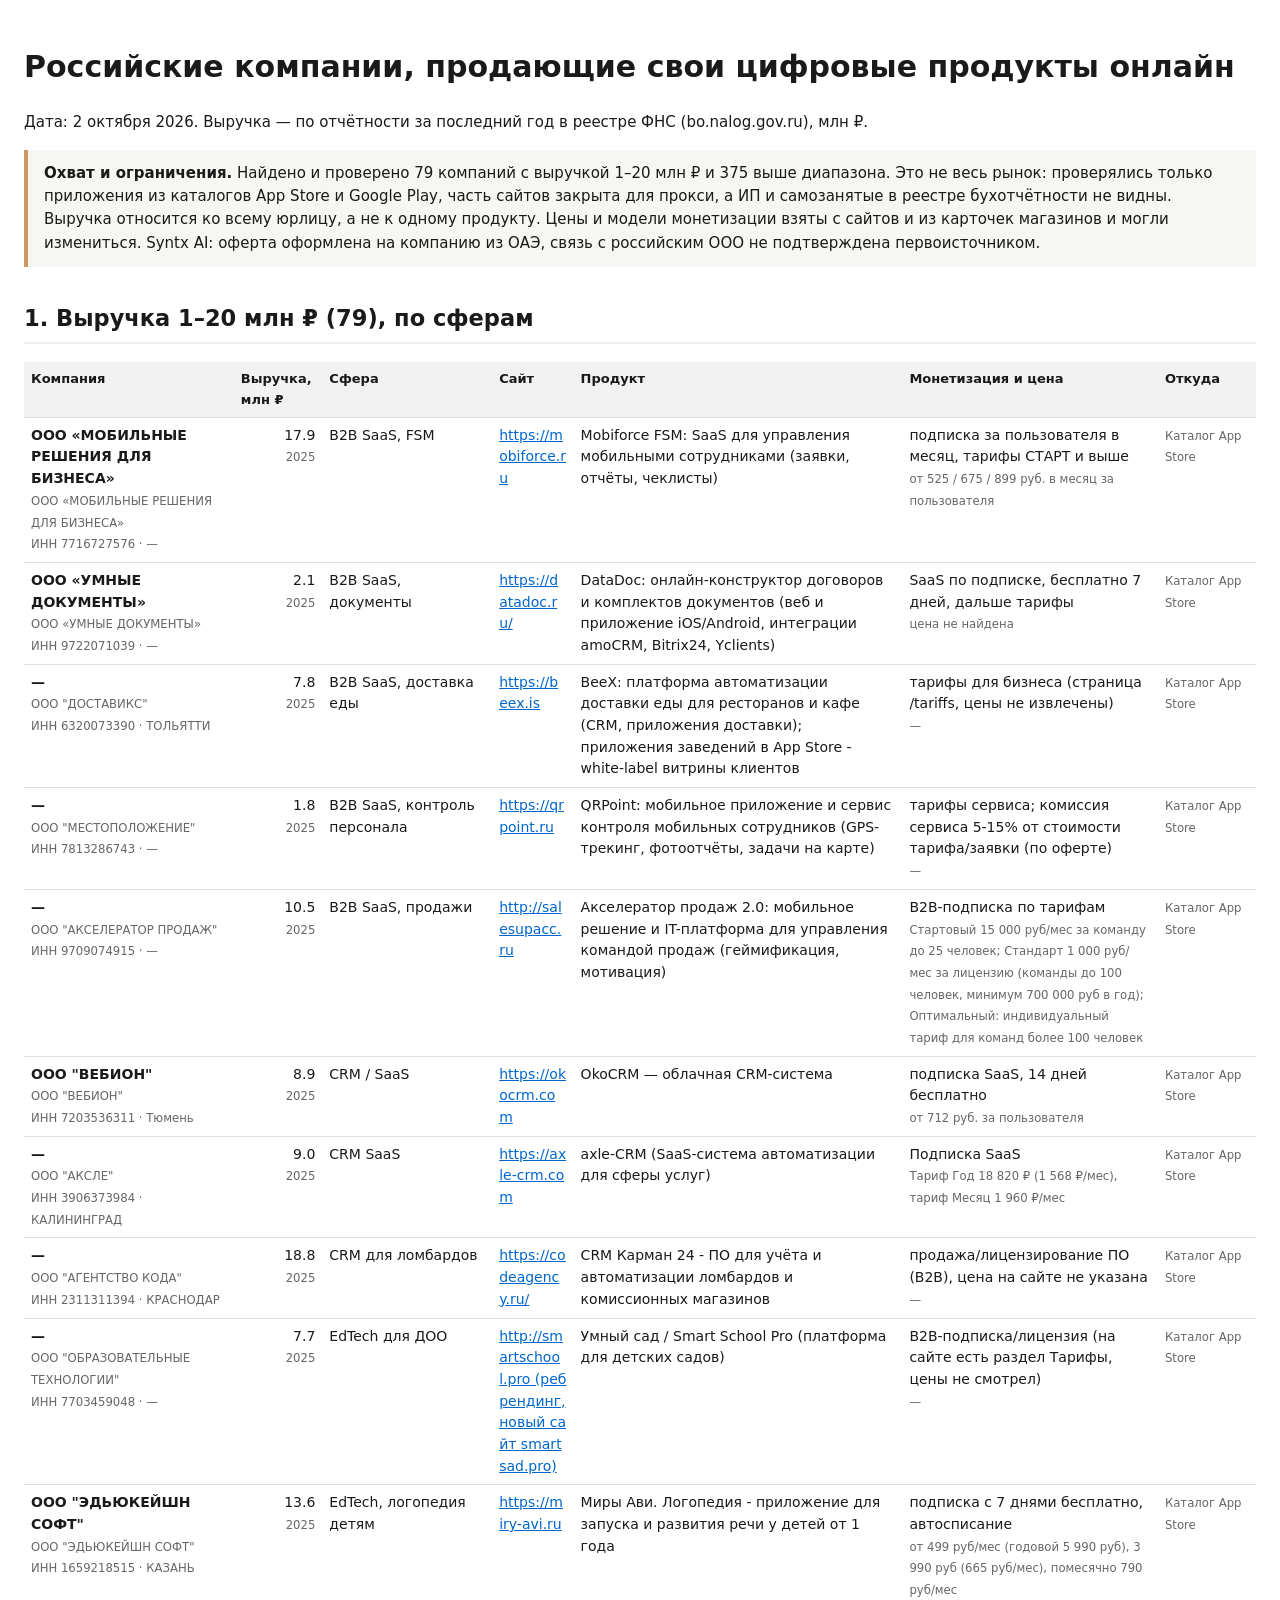
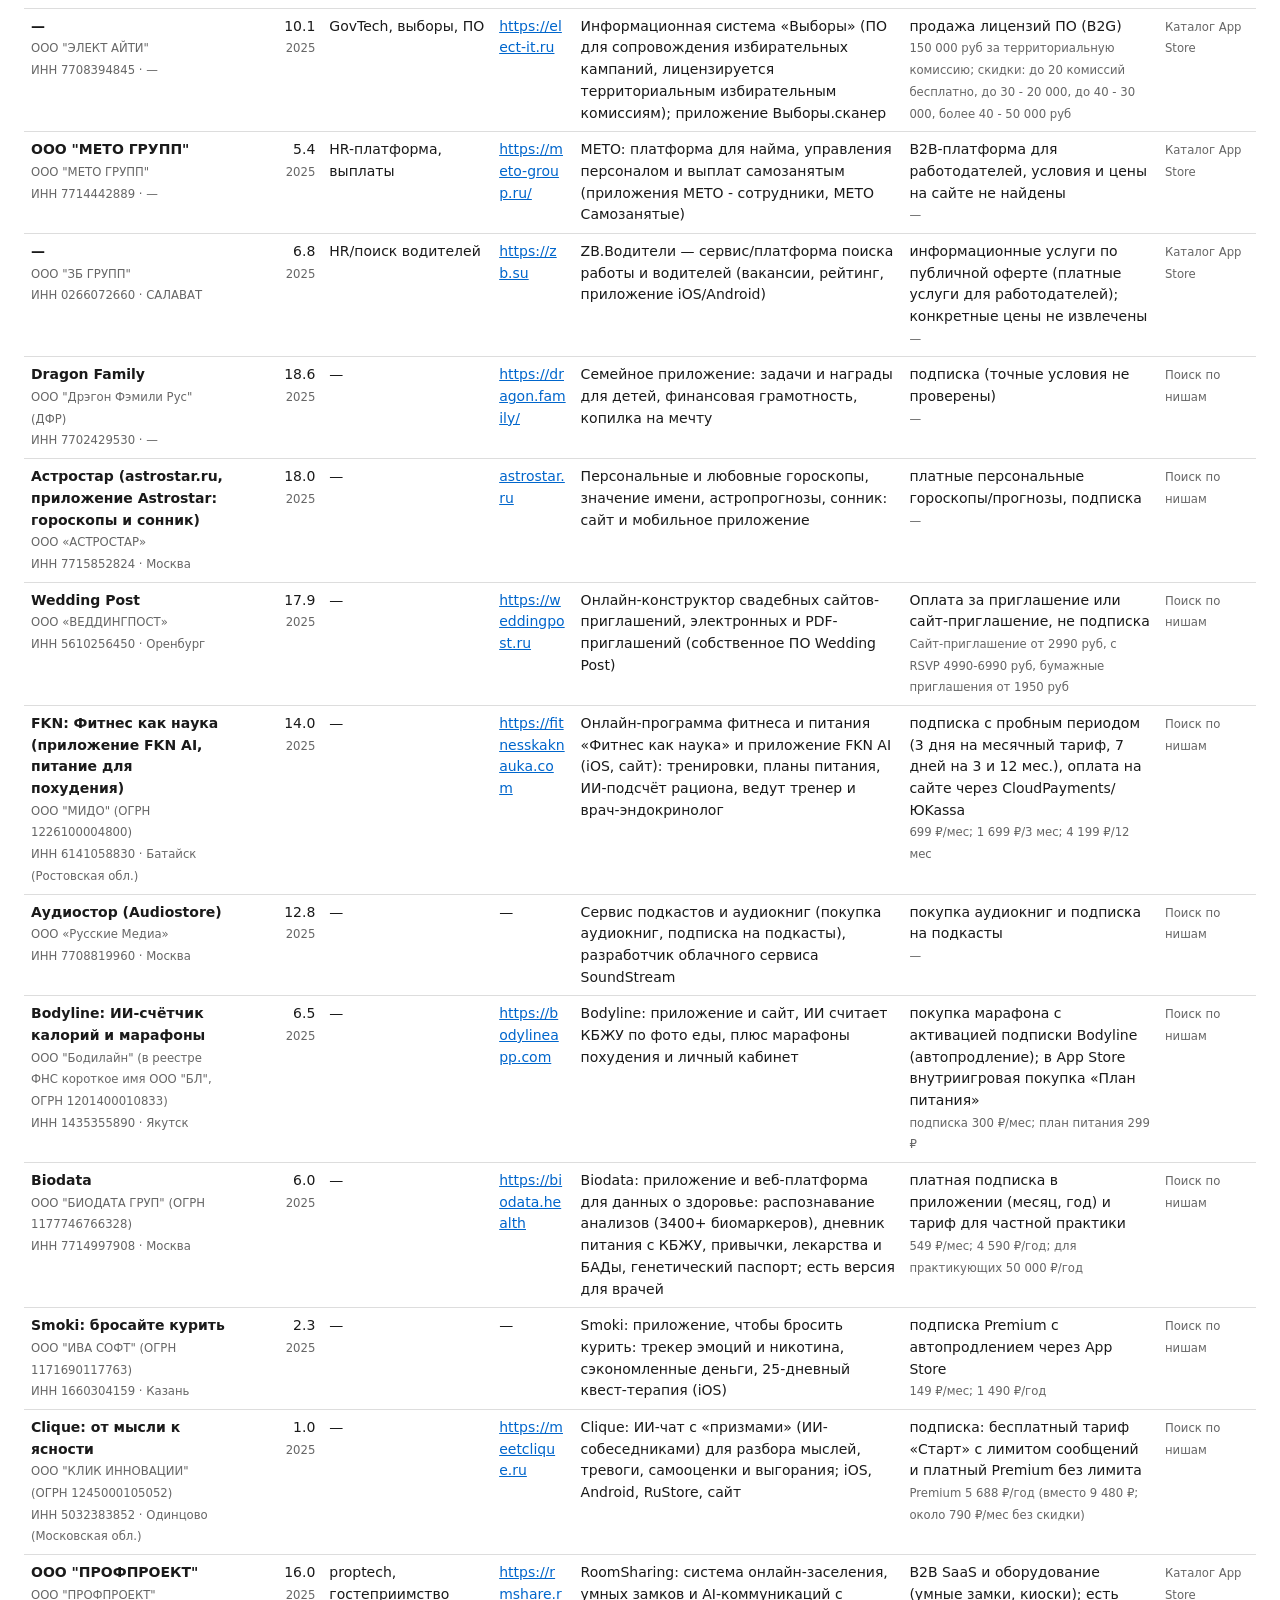
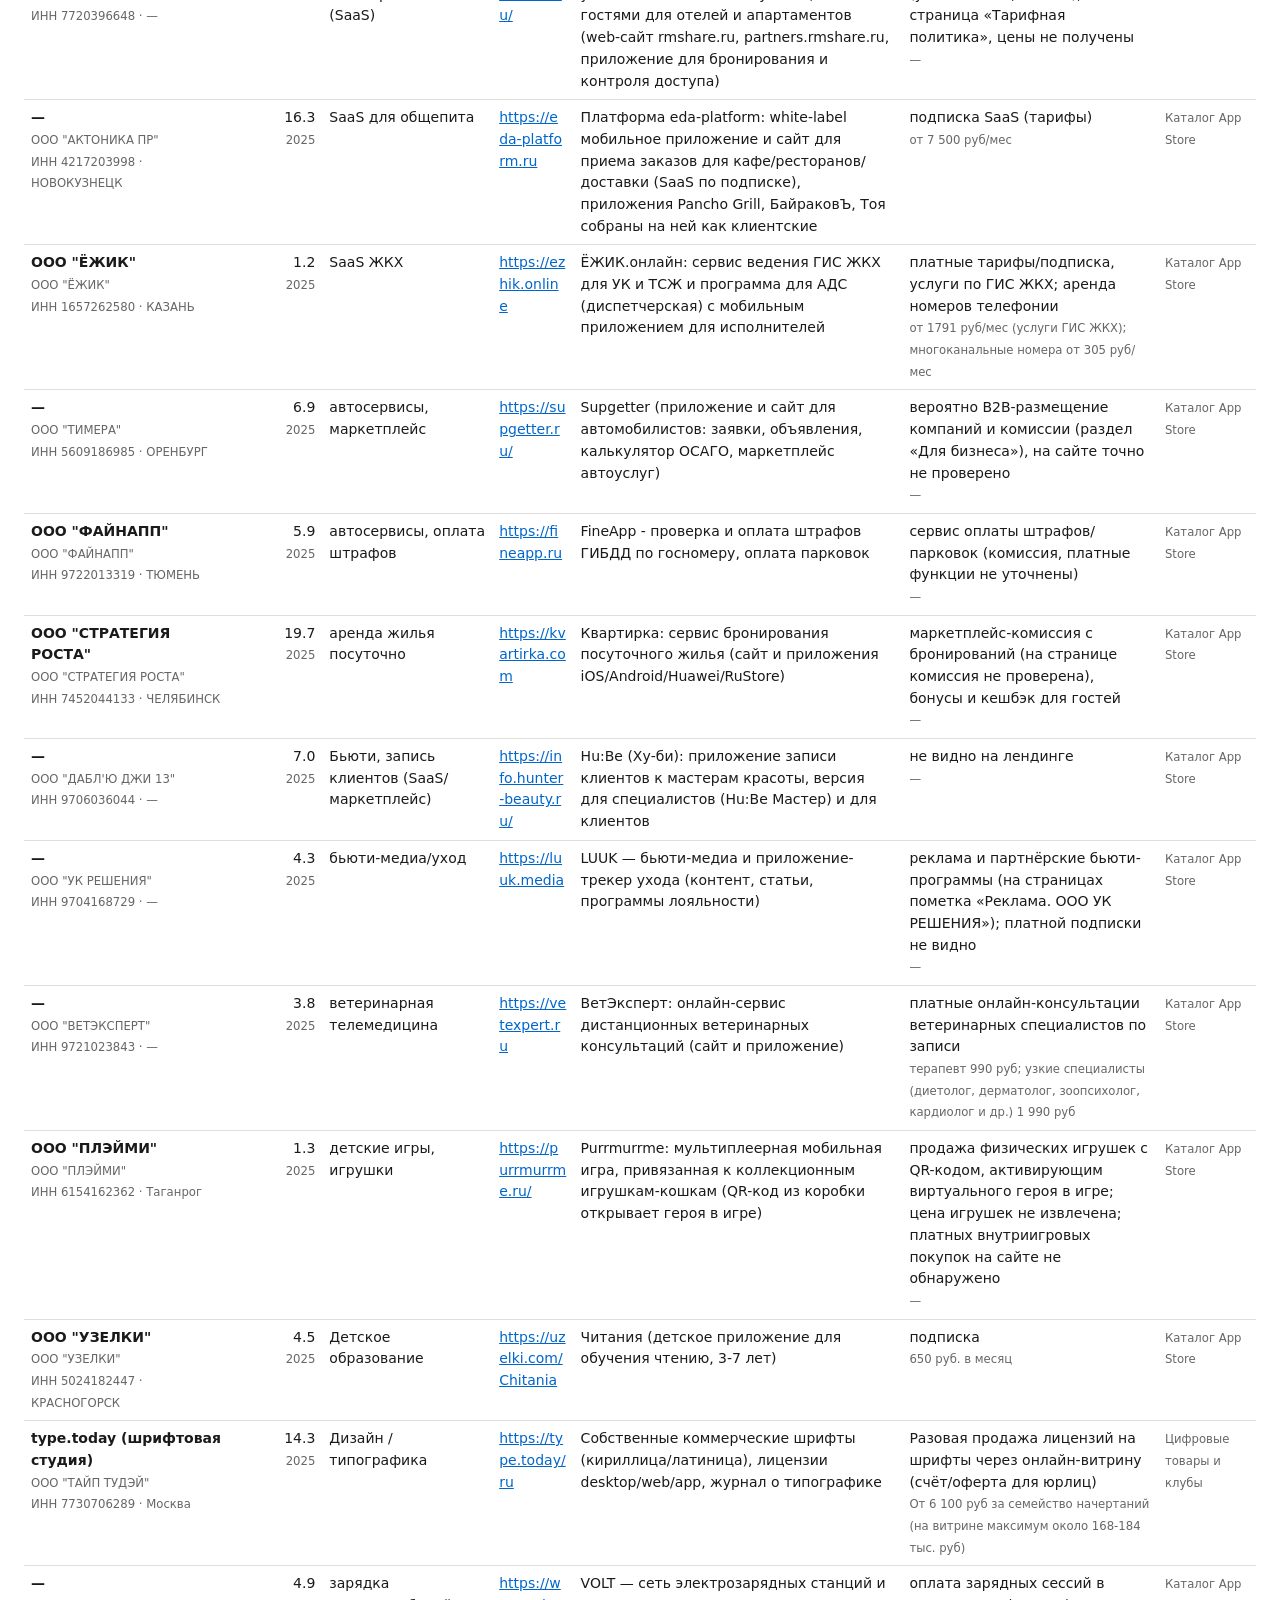
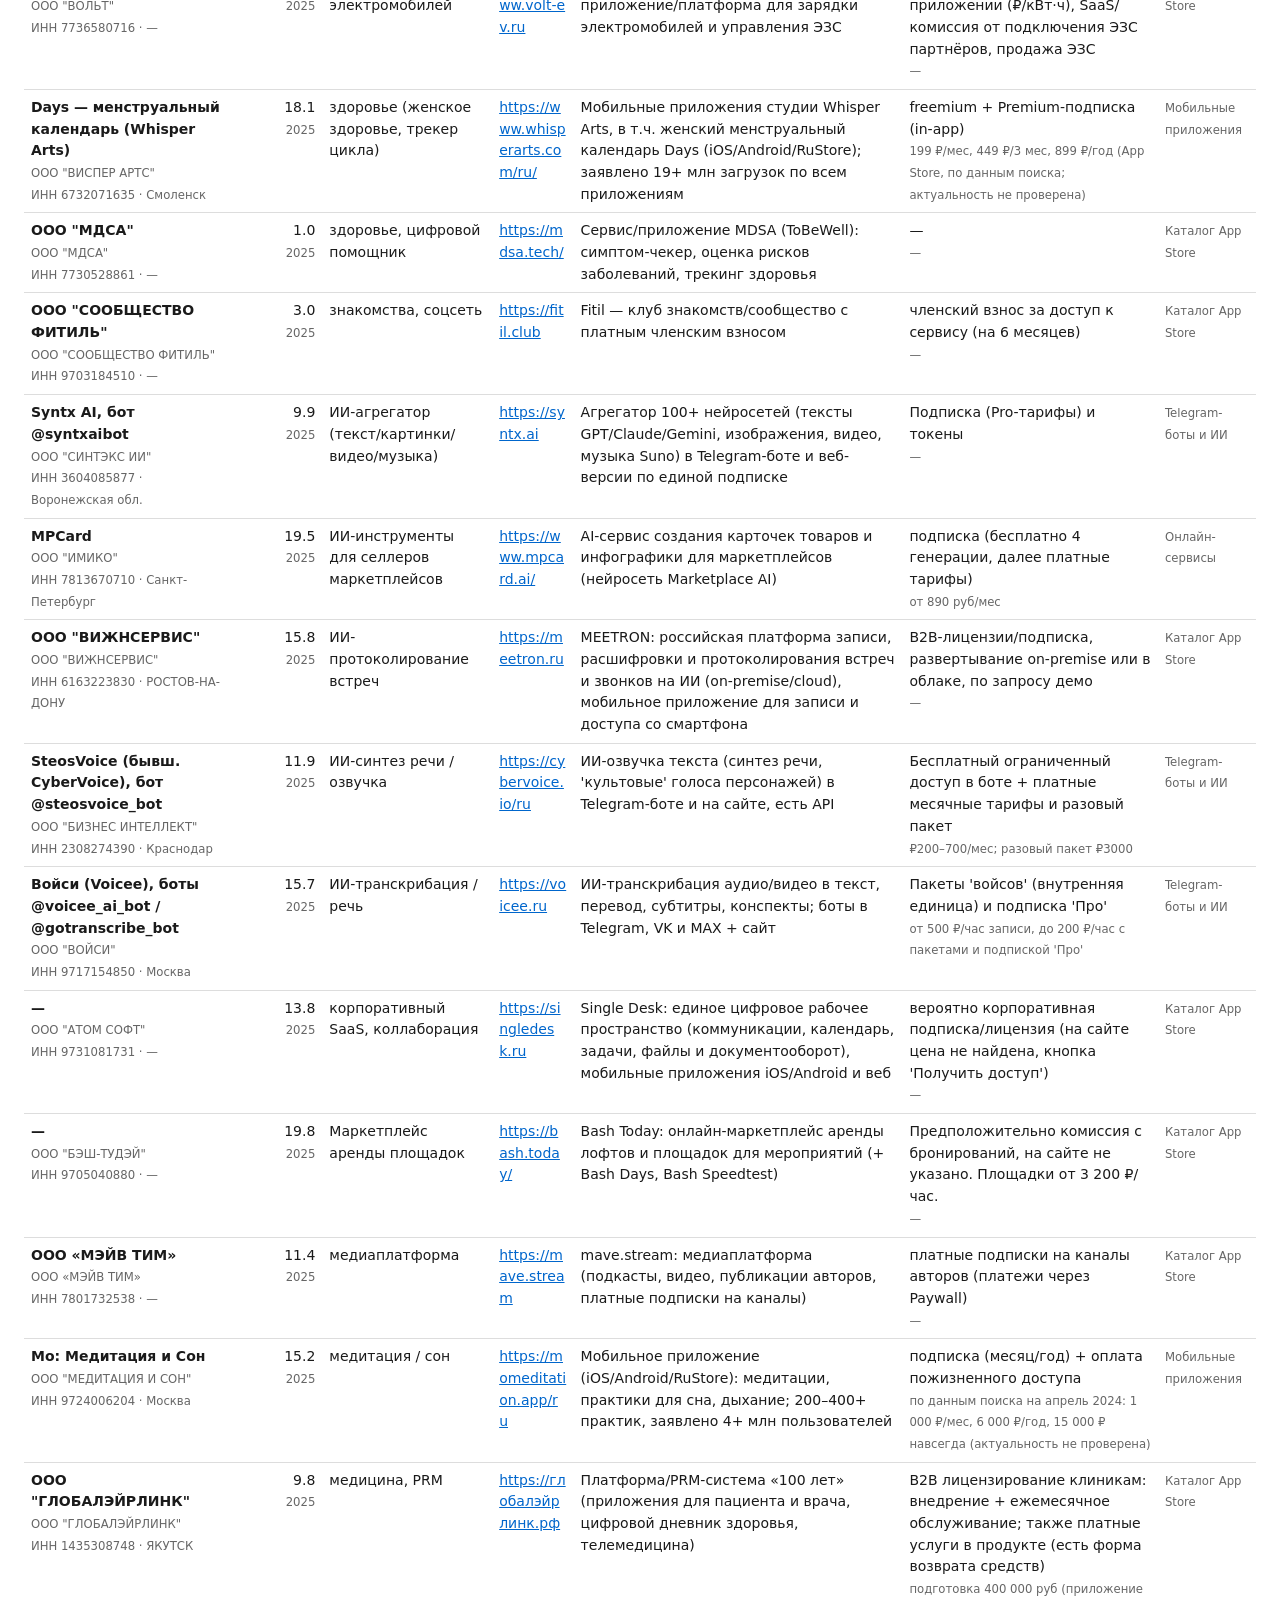
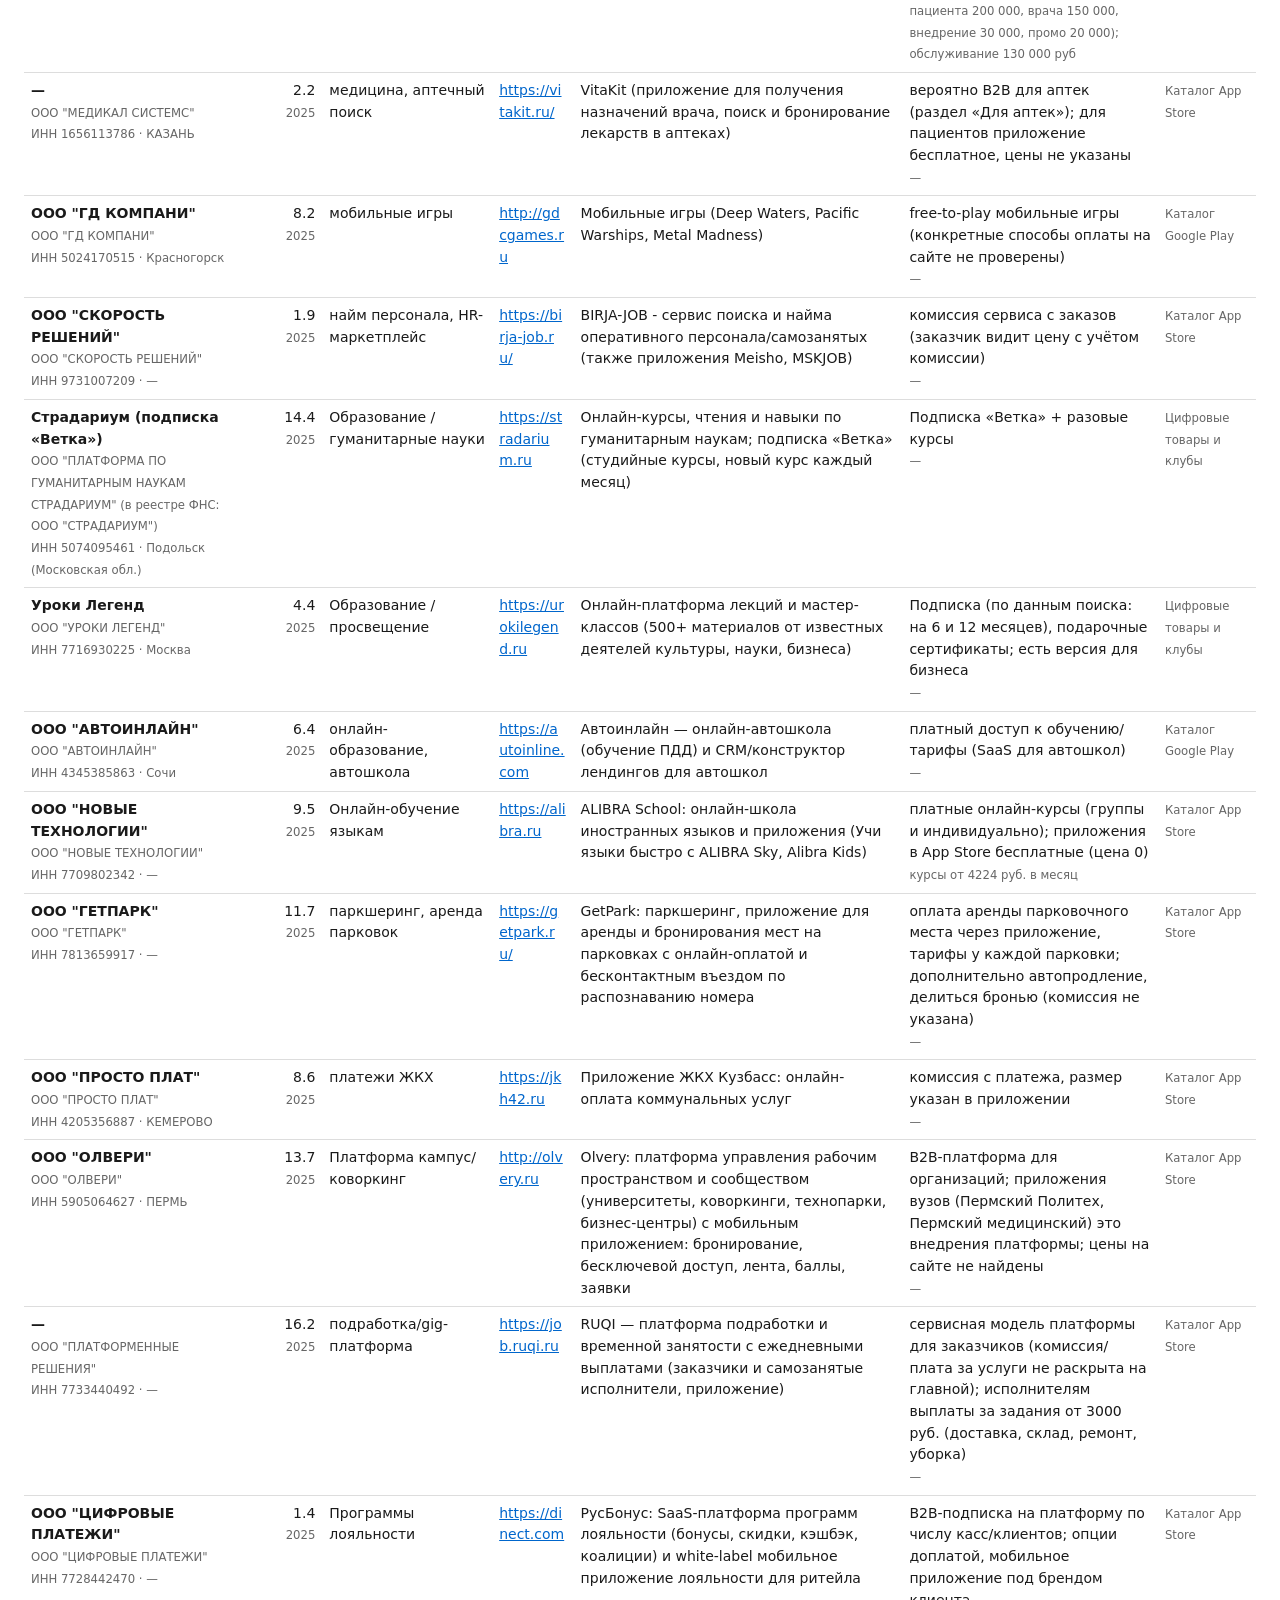
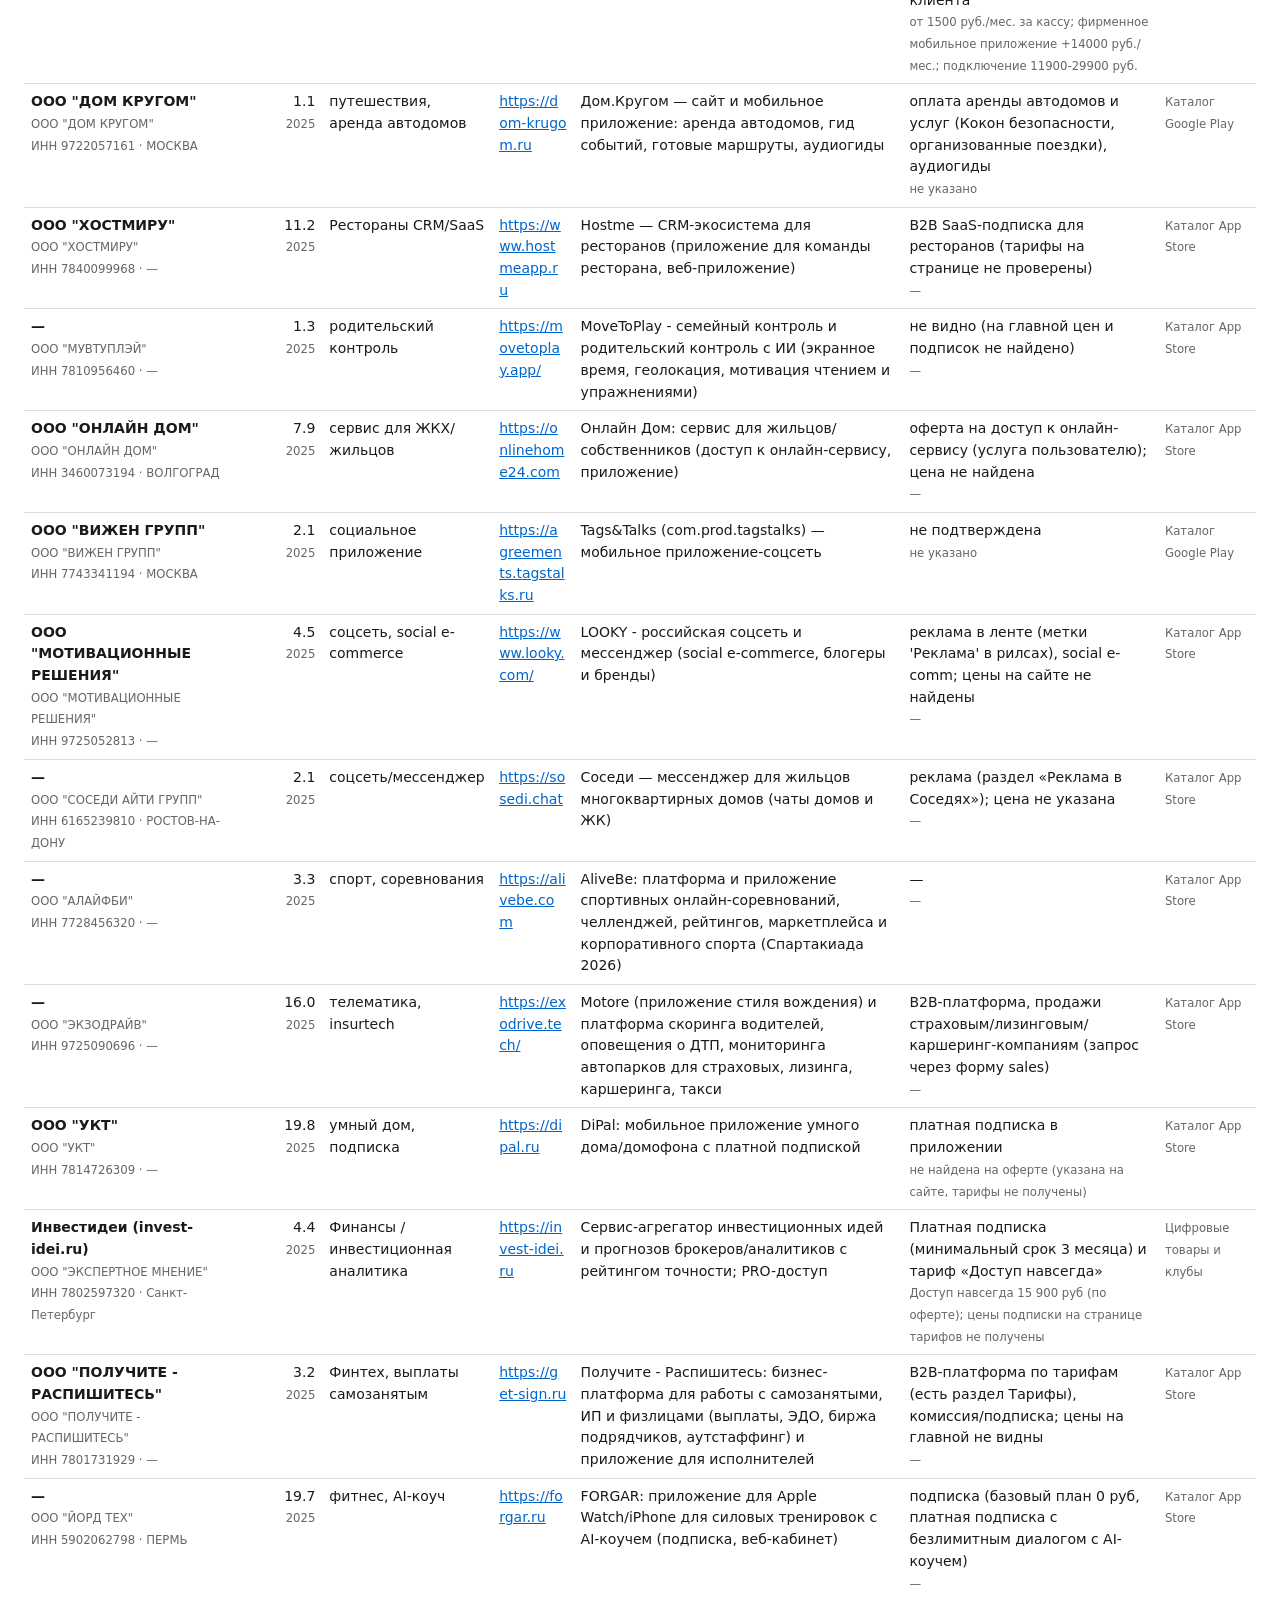
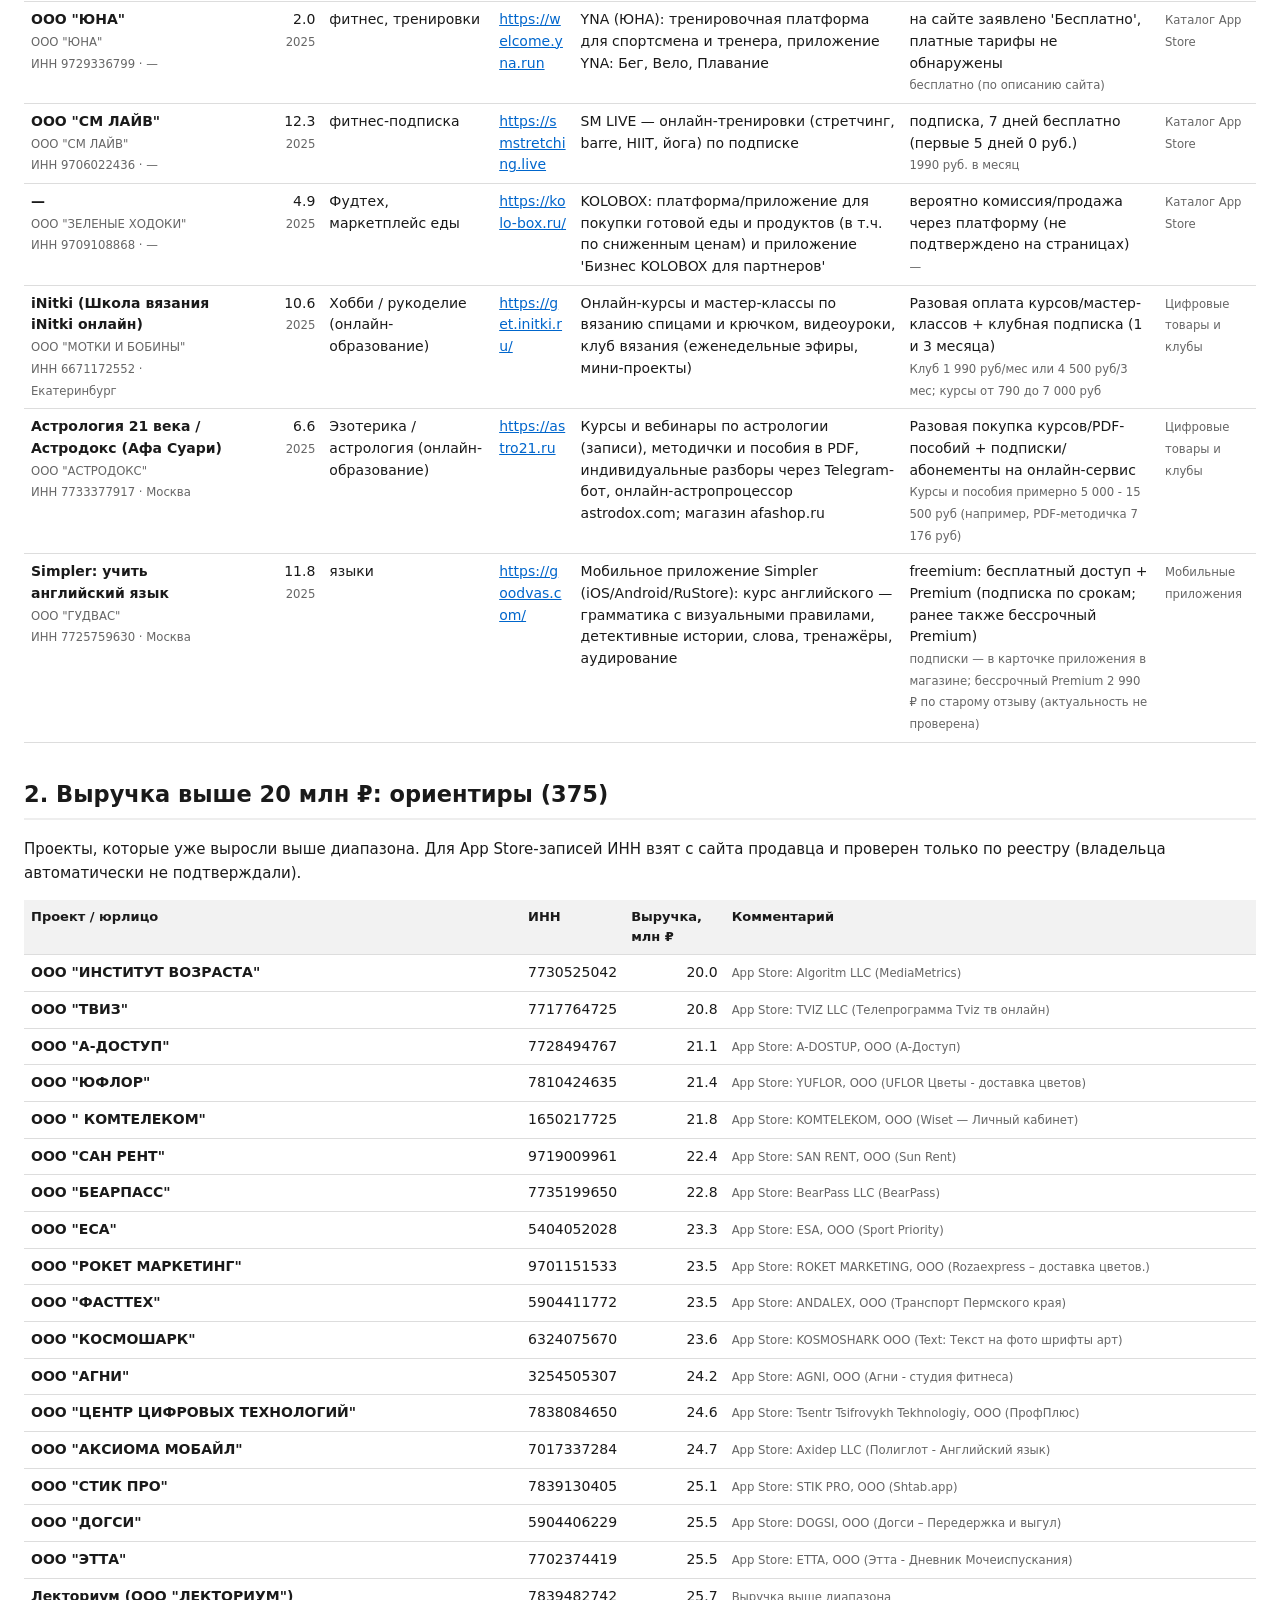
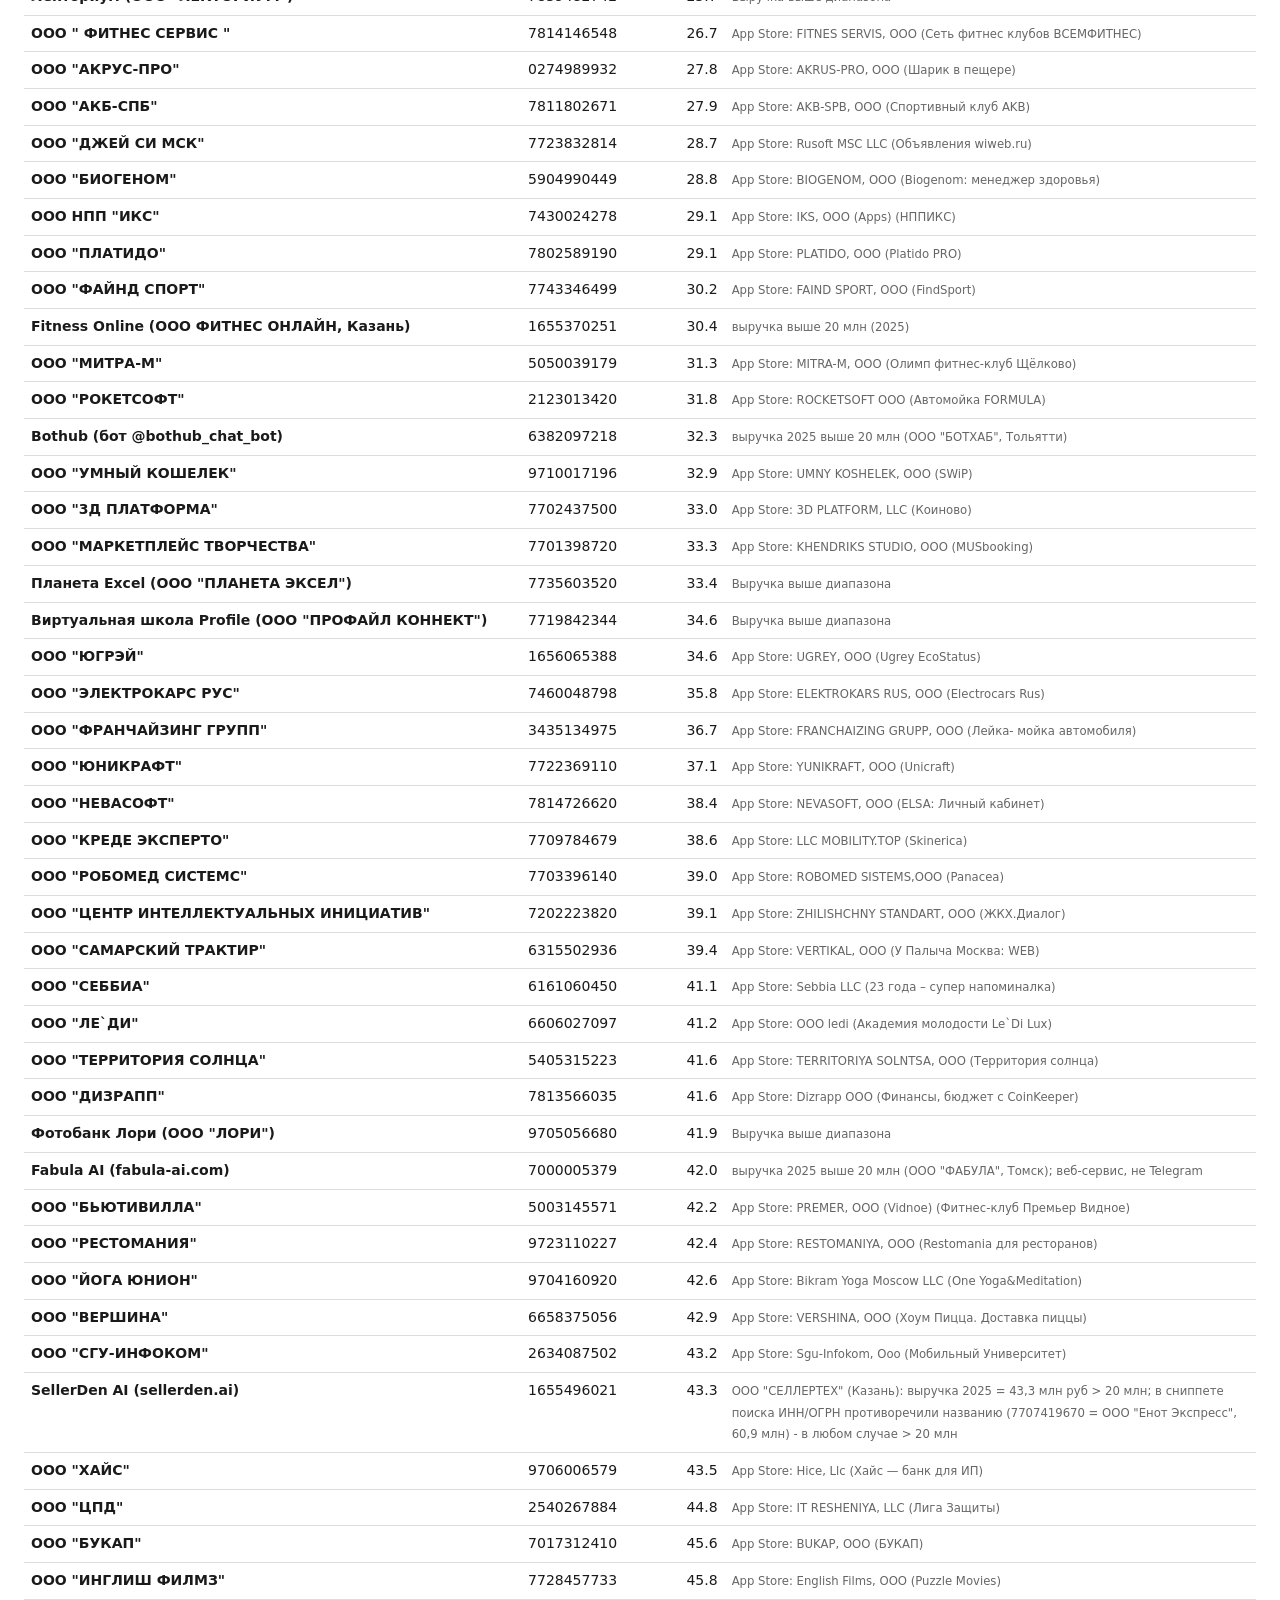
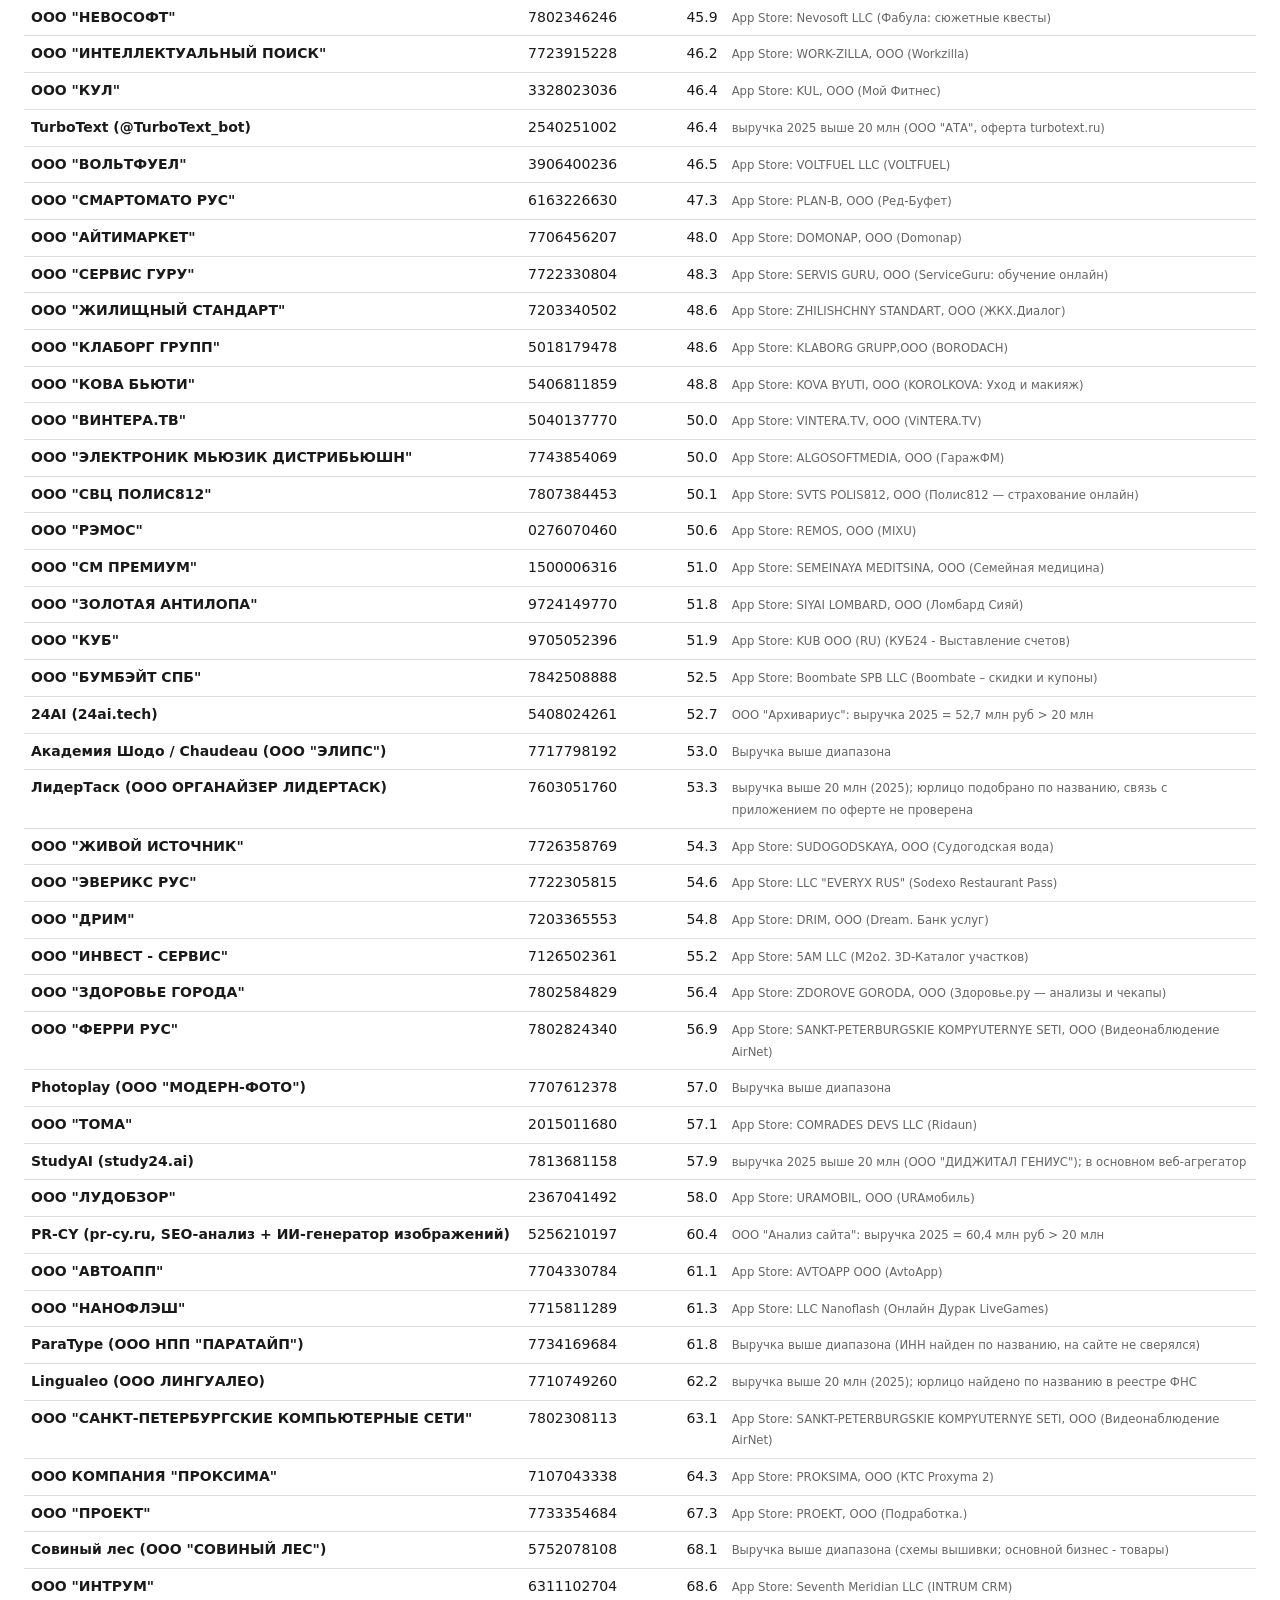
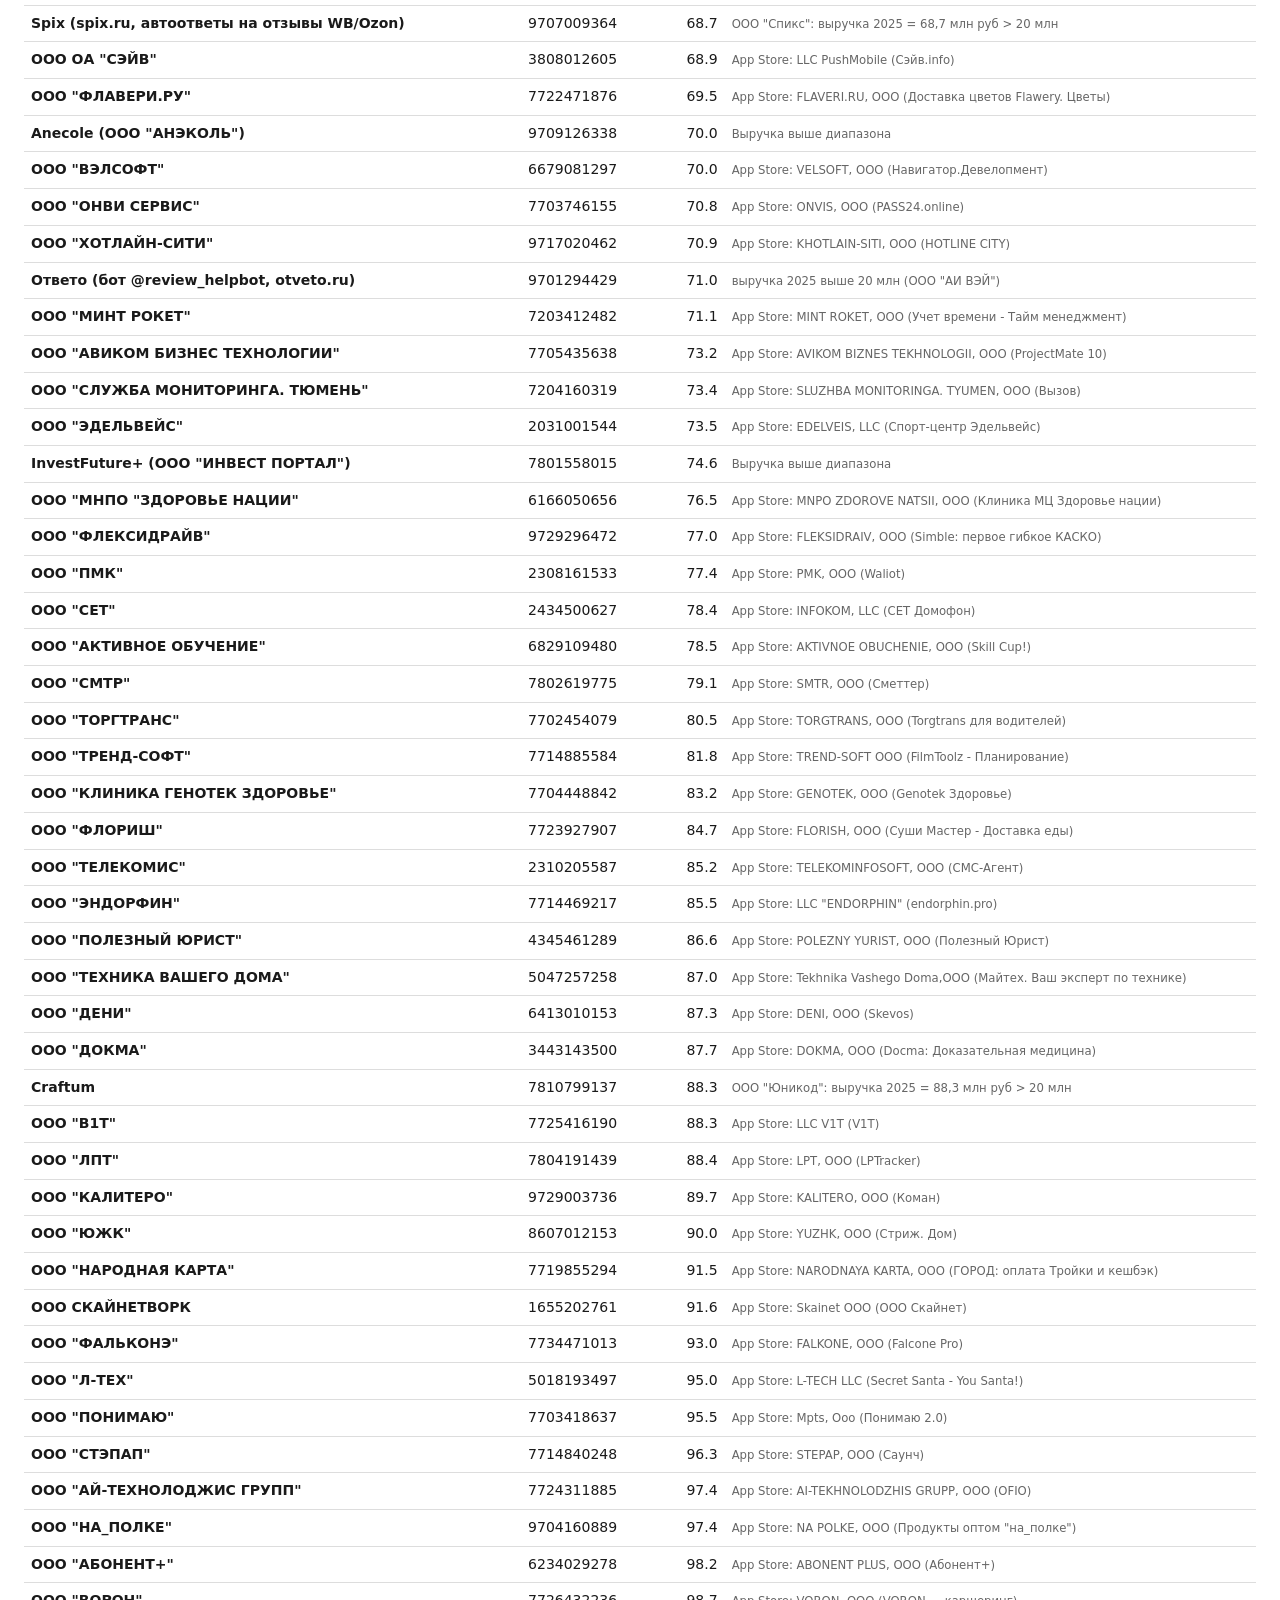
==== commit d76693ee: "Add round 3 companies to digital products report Co-Authored-By: Claude Sonnet 5.5 <noreply@anthropi" ====
--- a/digital_products_report.html
+++ b/digital_products_report.html
@@ -2,9 +2,9 @@
 <style>body{font:15px/1.55 system-ui,sans-serif;margin:auto;padding:24px;max-width:1250px;color:#1a1a1a;background:#fff}h2{margin-top:34px;border-bottom:2px solid #eee;padding-bottom:6px}.note{background:#f6f6f2;border-left:4px solid #c96;padding:12px 16px;margin:16px 0}table{border-collapse:collapse;width:100%}th,td{border-bottom:1px solid #ddd;padding:7px;text-align:left;vertical-align:top;font-size:14px}th{background:#f2f2f2;font-size:13px}.r{text-align:right;white-space:nowrap}small{color:#666}a{color:#06c;word-break:break-all}@media print{body{padding:0}tr{break-inside:avoid}}</style>
 <h1>Российские компании, продающие свои цифровые продукты онлайн</h1>
 <p>Дата: 2 октября 2026. Выручка — по отчётности за последний год в реестре ФНС (bo.nalog.gov.ru), млн ₽.</p>
-<div class=note><b>Охват и ограничения.</b> Найдено и проверено 68 компаний с выручкой 1–20 млн ₽ и 304 выше диапазона. Это не весь рынок: проверялись только приложения из каталогов App Store и Google Play, часть сайтов закрыта для прокси, а ИП и самозанятые в реестре бухотчётности не видны. Выручка относится ко всему юрлицу, а не к одному продукту. Цены и модели монетизации взяты с сайтов и из карточек магазинов и могли измениться. Syntx AI: оферта оформлена на компанию из ОАЭ, связь с российским ООО не подтверждена первоисточником.</div>
-<h2>1. Выручка 1–20 млн ₽ (68), по сферам</h2>
-<table><tr><th>Компания<th>Выручка, млн ₽<th>Сфера<th>Сайт<th>Продукт<th>Монетизация и цена<th>Откуда</tr><tr><td><b>—</b><br><small>ООО &quot;АКСЕЛЕРАТОР ПРОДАЖ&quot;<br>ИНН 9709074915 · —</small></td><td class=r>10.5<br><small>2025</small></td><td>B2B SaaS, продажи</td><td><a href="http://salesupacc.ru" rel=noopener>http://salesupacc.ru</a></td><td>Акселератор продаж 2.0: мобильное решение и IT-платформа для управления командой продаж (геймификация, мотивация)</td><td>B2B-подписка по тарифам<br><small>Стартовый 15 000 руб/мес за команду до 25 человек; Стандарт 1 000 руб/мес за лицензию (команды до 100 человек, минимум 700 000 руб в год); Оптимальный: индивидуальный тариф для команд более 100 человек</small></td><td><small>Каталог App Store</small></td></tr><tr><td><b>ООО &quot;ВЕБИОН&quot;</b><br><small>ООО &quot;ВЕБИОН&quot;<br>ИНН 7203536311 · Тюмень</small></td><td class=r>8.9<br><small>2025</small></td><td>CRM / SaaS</td><td><a href="https://okocrm.com" rel=noopener>https://okocrm.com</a></td><td>OkoCRM — облачная CRM-система</td><td>подписка SaaS, 14 дней бесплатно<br><small>от 712 руб. за пользователя</small></td><td><small>Каталог App Store</small></td></tr><tr><td><b>—</b><br><small>ООО &quot;АКСЛЕ&quot;<br>ИНН 3906373984 · КАЛИНИНГРАД</small></td><td class=r>9.0<br><small>2025</small></td><td>CRM SaaS</td><td><a href="https://axle-crm.com" rel=noopener>https://axle-crm.com</a></td><td>axle-CRM (SaaS-система автоматизации для сферы услуг)</td><td>Подписка SaaS<br><small>Тариф Год 18 820 ₽ (1 568 ₽/мес), тариф Месяц 1 960 ₽/мес</small></td><td><small>Каталог App Store</small></td></tr><tr><td><b>—</b><br><small>ООО &quot;АГЕНТСТВО КОДА&quot;<br>ИНН 2311311394 · КРАСНОДАР</small></td><td class=r>18.8<br><small>2025</small></td><td>CRM для ломбардов</td><td><a href="https://codeagency.ru/" rel=noopener>https://codeagency.ru/</a></td><td>CRM Карман 24 - ПО для учёта и автоматизации ломбардов и комиссионных магазинов</td><td>продажа/лицензирование ПО (B2B), цена на сайте не указана<br><small>—</small></td><td><small>Каталог App Store</small></td></tr><tr><td><b>—</b><br><small>ООО &quot;ОБРАЗОВАТЕЛЬНЫЕ ТЕХНОЛОГИИ&quot;<br>ИНН 7703459048 · —</small></td><td class=r>7.7<br><small>2025</small></td><td>EdTech для ДОО</td><td><a href="http://smartschool.pro (ребрендинг, новый сайт smartsad.pro)" rel=noopener>http://smartschool.pro (ребрендинг, новый сайт smartsad.pro)</a></td><td>Умный сад / Smart School Pro (платформа для детских садов)</td><td>B2B-подписка/лицензия (на сайте есть раздел Тарифы, цены не смотрел)<br><small>—</small></td><td><small>Каталог App Store</small></td></tr><tr><td><b>ООО &quot;ЭДЬЮКЕЙШН СОФТ&quot;</b><br><small>ООО &quot;ЭДЬЮКЕЙШН СОФТ&quot;<br>ИНН 1659218515 · КАЗАНЬ</small></td><td class=r>13.6<br><small>2025</small></td><td>EdTech, логопедия детям</td><td><a href="https://miry-avi.ru" rel=noopener>https://miry-avi.ru</a></td><td>Миры Ави. Логопедия - приложение для запуска и развития речи у детей от 1 года</td><td>подписка с 7 днями бесплатно, автосписание<br><small>от 499 руб/мес (годовой 5 990 руб), 3 990 руб (665 руб/мес), помесячно 790 руб/мес</small></td><td><small>Каталог App Store</small></td></tr><tr><td><b>ООО &quot;МЕТО ГРУПП&quot;</b><br><small>ООО &quot;МЕТО ГРУПП&quot;<br>ИНН 7714442889 · —</small></td><td class=r>5.4<br><small>2025</small></td><td>HR-платформа, выплаты</td><td><a href="https://meto-group.ru/" rel=noopener>https://meto-group.ru/</a></td><td>METO: платформа для найма, управления персоналом и выплат самозанятым (приложения METO - сотрудники, METO Самозанятые)</td><td>B2B-платформа для работодателей, условия и цены на сайте не найдены<br><small>—</small></td><td><small>Каталог App Store</small></td></tr><tr><td><b>—</b><br><small>ООО &quot;ЗБ ГРУПП&quot;<br>ИНН 0266072660 · САЛАВАТ</small></td><td class=r>6.8<br><small>2025</small></td><td>HR/поиск водителей</td><td><a href="https://zb.su" rel=noopener>https://zb.su</a></td><td>ZB.Водители — сервис/платформа поиска работы и водителей (вакансии, рейтинг, приложение iOS/Android)</td><td>информационные услуги по публичной оферте (платные услуги для работодателей); конкретные цены не извлечены<br><small>—</small></td><td><small>Каталог App Store</small></td></tr><tr><td><b>Dragon Family</b><br><small>ООО &quot;Дрэгон Фэмили Рус&quot; (ДФР)<br>ИНН 7702429530 · —</small></td><td class=r>18.6<br><small>2025</small></td><td>—</td><td><a href="https://dragon.family/" rel=noopener>https://dragon.family/</a></td><td>Семейное приложение: задачи и награды для детей, финансовая грамотность, копилка на мечту</td><td>подписка (точные условия не проверены)<br><small>—</small></td><td><small>Поиск по нишам</small></td></tr><tr><td><b>Астростар (astrostar.ru, приложение Astrostar: гороскопы и сонник)</b><br><small>ООО «АСТРОСТАР»<br>ИНН 7715852824 · Москва</small></td><td class=r>18.0<br><small>2025</small></td><td>—</td><td><a href="https://astrostar.ru" rel=noopener>astrostar.ru</a></td><td>Персональные и любовные гороскопы, значение имени, астропрогнозы, сонник: сайт и мобильное приложение</td><td>платные персональные гороскопы/прогнозы, подписка<br><small>—</small></td><td><small>Поиск по нишам</small></td></tr><tr><td><b>Wedding Post</b><br><small>ООО «ВЕДДИНГПОСТ»<br>ИНН 5610256450 · Оренбург</small></td><td class=r>17.9<br><small>2025</small></td><td>—</td><td><a href="https://weddingpost.ru" rel=noopener>https://weddingpost.ru</a></td><td>Онлайн-конструктор свадебных сайтов-приглашений, электронных и PDF-приглашений (собственное ПО Wedding Post)</td><td>Оплата за приглашение или сайт-приглашение, не подписка<br><small>Сайт-приглашение от 2990 руб, с RSVP 4990-6990 руб, бумажные приглашения от 1950 руб</small></td><td><small>Поиск по нишам</small></td></tr><tr><td><b>FKN: Фитнес как наука (приложение FKN AI, питание для похудения)</b><br><small>ООО &quot;МИДО&quot; (ОГРН 1226100004800)<br>ИНН 6141058830 · Батайск (Ростовская обл.)</small></td><td class=r>14.0<br><small>2025</small></td><td>—</td><td><a href="https://fitnesskaknauka.com" rel=noopener>https://fitnesskaknauka.com</a></td><td>Онлайн-программа фитнеса и питания «Фитнес как наука» и приложение FKN AI (iOS, сайт): тренировки, планы питания, ИИ-подсчёт рациона, ведут тренер и врач-эндокринолог</td><td>подписка с пробным периодом (3 дня на месячный тариф, 7 дней на 3 и 12 мес.), оплата на сайте через CloudPayments/ЮKassa<br><small>699 ₽/мес; 1 699 ₽/3 мес; 4 199 ₽/12 мес</small></td><td><small>Поиск по нишам</small></td></tr><tr><td><b>Аудиостор (Audiostore)</b><br><small>ООО «Русские Медиа»<br>ИНН 7708819960 · Москва</small></td><td class=r>12.8<br><small>2025</small></td><td>—</td><td>—</td><td>Сервис подкастов и аудиокниг (покупка аудиокниг, подписка на подкасты), разработчик облачного сервиса SoundStream</td><td>покупка аудиокниг и подписка на подкасты<br><small>—</small></td><td><small>Поиск по нишам</small></td></tr><tr><td><b>Bodyline: ИИ-счётчик калорий и марафоны</b><br><small>ООО &quot;Бодилайн&quot; (в реестре ФНС короткое имя ООО &quot;БЛ&quot;, ОГРН 1201400010833)<br>ИНН 1435355890 · Якутск</small></td><td class=r>6.5<br><small>2025</small></td><td>—</td><td><a href="https://bodylineapp.com" rel=noopener>https://bodylineapp.com</a></td><td>Bodyline: приложение и сайт, ИИ считает КБЖУ по фото еды, плюс марафоны похудения и личный кабинет</td><td>покупка марафона с активацией подписки Bodyline (автопродление); в App Store внутриигровая покупка «План питания»<br><small>подписка 300 ₽/мес; план питания 299 ₽</small></td><td><small>Поиск по нишам</small></td></tr><tr><td><b>Biodata</b><br><small>ООО &quot;БИОДАТА ГРУП&quot; (ОГРН 1177746766328)<br>ИНН 7714997908 · Москва</small></td><td class=r>6.0<br><small>2025</small></td><td>—</td><td><a href="https://biodata.health" rel=noopener>https://biodata.health</a></td><td>Biodata: приложение и веб-платформа для данных о здоровье: распознавание анализов (3400+ биомаркеров), дневник питания с КБЖУ, привычки, лекарства и БАДы, генетический паспорт; есть версия для врачей</td><td>платная подписка в приложении (месяц, год) и тариф для частной практики<br><small>549 ₽/мес; 4 590 ₽/год; для практикующих 50 000 ₽/год</small></td><td><small>Поиск по нишам</small></td></tr><tr><td><b>Smoki: бросайте курить</b><br><small>ООО &quot;ИВА СОФТ&quot; (ОГРН 1171690117763)<br>ИНН 1660304159 · Казань</small></td><td class=r>2.3<br><small>2025</small></td><td>—</td><td>—</td><td>Smoki: приложение, чтобы бросить курить: трекер эмоций и никотина, сэкономленные деньги, 25-дневный квест-терапия (iOS)</td><td>подписка Premium с автопродлением через App Store<br><small>149 ₽/мес; 1 490 ₽/год</small></td><td><small>Поиск по нишам</small></td></tr><tr><td><b>Clique: от мысли к ясности</b><br><small>ООО &quot;КЛИК ИННОВАЦИИ&quot; (ОГРН 1245000105052)<br>ИНН 5032383852 · Одинцово (Московская обл.)</small></td><td class=r>1.0<br><small>2025</small></td><td>—</td><td><a href="https://meetclique.ru" rel=noopener>https://meetclique.ru</a></td><td>Clique: ИИ-чат с «призмами» (ИИ-собеседниками) для разбора мыслей, тревоги, самооценки и выгорания; iOS, Android, RuStore, сайт</td><td>подписка: бесплатный тариф «Старт» с лимитом сообщений и платный Premium без лимита<br><small>Premium 5 688 ₽/год (вместо 9 480 ₽; около 790 ₽/мес без скидки)</small></td><td><small>Поиск по нишам</small></td></tr><tr><td><b>ООО &quot;ПРОФПРОЕКТ&quot;</b><br><small>ООО &quot;ПРОФПРОЕКТ&quot;<br>ИНН 7720396648 · —</small></td><td class=r>16.0<br><small>2025</small></td><td>proptech, гостеприимство (SaaS)</td><td><a href="https://rmshare.ru/" rel=noopener>https://rmshare.ru/</a></td><td>RoomSharing: система онлайн-заселения, умных замков и AI-коммуникаций с гостями для отелей и апартаментов (web-сайт rmshare.ru, partners.rmshare.ru, приложение для бронирования и контроля доступа)</td><td>B2B SaaS и оборудование (умные замки, киоски); есть страница «Тарифная политика», цены не получены<br><small>—</small></td><td><small>Каталог App Store</small></td></tr><tr><td><b>ООО &quot;ЁЖИК&quot;</b><br><small>ООО &quot;ЁЖИК&quot;<br>ИНН 1657262580 · КАЗАНЬ</small></td><td class=r>1.2<br><small>2025</small></td><td>SaaS ЖКХ</td><td><a href="https://ezhik.online" rel=noopener>https://ezhik.online</a></td><td>ЁЖИК.онлайн: сервис ведения ГИС ЖКХ для УК и ТСЖ и программа для АДС (диспетчерская) с мобильным приложением для исполнителей</td><td>платные тарифы/подписка, услуги по ГИС ЖКХ; аренда номеров телефонии<br><small>от 1791 руб/мес (услуги ГИС ЖКХ); многоканальные номера от 305 руб/мес</small></td><td><small>Каталог App Store</small></td></tr><tr><td><b>—</b><br><small>ООО &quot;ТИМЕРА&quot;<br>ИНН 5609186985 · ОРЕНБУРГ</small></td><td class=r>6.9<br><small>2025</small></td><td>автосервисы, маркетплейс</td><td><a href="https://supgetter.ru/" rel=noopener>https://supgetter.ru/</a></td><td>Supgetter (приложение и сайт для автомобилистов: заявки, объявления, калькулятор ОСАГО, маркетплейс автоуслуг)</td><td>вероятно B2B-размещение компаний и комиссии (раздел «Для бизнеса»), на сайте точно не проверено<br><small>—</small></td><td><small>Каталог App Store</small></td></tr><tr><td><b>ООО &quot;ФАЙНАПП&quot;</b><br><small>ООО &quot;ФАЙНАПП&quot;<br>ИНН 9722013319 · ТЮМЕНЬ</small></td><td class=r>5.9<br><small>2025</small></td><td>автосервисы, оплата штрафов</td><td><a href="https://fineapp.ru" rel=noopener>https://fineapp.ru</a></td><td>FineApp - проверка и оплата штрафов ГИБДД по госномеру, оплата парковок</td><td>сервис оплаты штрафов/парковок (комиссия, платные функции не уточнены)<br><small>—</small></td><td><small>Каталог App Store</small></td></tr><tr><td><b>ООО &quot;СТРАТЕГИЯ РОСТА&quot;</b><br><small>ООО &quot;СТРАТЕГИЯ РОСТА&quot;<br>ИНН 7452044133 · ЧЕЛЯБИНСК</small></td><td class=r>19.7<br><small>2025</small></td><td>аренда жилья посуточно</td><td><a href="https://kvartirka.com" rel=noopener>https://kvartirka.com</a></td><td>Квартирка: сервис бронирования посуточного жилья (сайт и приложения iOS/Android/Huawei/RuStore)</td><td>маркетплейс-комиссия с бронирований (на странице комиссия не проверена), бонусы и кешбэк для гостей<br><small>—</small></td><td><small>Каталог App Store</small></td></tr><tr><td><b>—</b><br><small>ООО &quot;УК РЕШЕНИЯ&quot;<br>ИНН 9704168729 · —</small></td><td class=r>4.3<br><small>2025</small></td><td>бьюти-медиа/уход</td><td><a href="https://luuk.media" rel=noopener>https://luuk.media</a></td><td>LUUK — бьюти-медиа и приложение-трекер ухода (контент, статьи, программы лояльности)</td><td>реклама и партнёрские бьюти-программы (на страницах пометка «Реклама. ООО УК РЕШЕНИЯ»); платной подписки не видно<br><small>—</small></td><td><small>Каталог App Store</small></td></tr><tr><td><b>—</b><br><small>ООО &quot;ВЕТЭКСПЕРТ&quot;<br>ИНН 9721023843 · —</small></td><td class=r>3.8<br><small>2025</small></td><td>ветеринарная телемедицина</td><td><a href="https://vetexpert.ru" rel=noopener>https://vetexpert.ru</a></td><td>ВетЭксперт: онлайн-сервис дистанционных ветеринарных консультаций (сайт и приложение)</td><td>платные онлайн-консультации ветеринарных специалистов по записи<br><small>терапевт 990 руб; узкие специалисты (диетолог, дерматолог, зоопсихолог, кардиолог и др.) 1 990 руб</small></td><td><small>Каталог App Store</small></td></tr><tr><td><b>ООО &quot;ПЛЭЙМИ&quot;</b><br><small>ООО &quot;ПЛЭЙМИ&quot;<br>ИНН 6154162362 · Таганрог</small></td><td class=r>1.3<br><small>2025</small></td><td>детские игры, игрушки</td><td><a href="https://purrmurrme.ru/" rel=noopener>https://purrmurrme.ru/</a></td><td>Purrmurrme: мультиплеерная мобильная игра, привязанная к коллекционным игрушкам-кошкам (QR-код из коробки открывает героя в игре)</td><td>продажа физических игрушек с QR-кодом, активирующим виртуального героя в игре; цена игрушек не извлечена; платных внутриигровых покупок на сайте не обнаружено<br><small>—</small></td><td><small>Каталог App Store</small></td></tr><tr><td><b>ООО &quot;УЗЕЛКИ&quot;</b><br><small>ООО &quot;УЗЕЛКИ&quot;<br>ИНН 5024182447 · КРАСНОГОРСК</small></td><td class=r>4.5<br><small>2025</small></td><td>Детское образование</td><td><a href="https://uzelki.com/Chitania" rel=noopener>https://uzelki.com/Chitania</a></td><td>Читания (детское приложение для обучения чтению, 3-7 лет)</td><td>подписка<br><small>650 руб. в месяц</small></td><td><small>Каталог App Store</small></td></tr><tr><td><b>type.today (шрифтовая студия)</b><br><small>ООО &quot;ТАЙП ТУДЭЙ&quot;<br>ИНН 7730706289 · Москва</small></td><td class=r>14.3<br><small>2025</small></td><td>Дизайн / типографика</td><td><a href="https://type.today/ru" rel=noopener>https://type.today/ru</a></td><td>Собственные коммерческие шрифты (кириллица/латиница), лицензии desktop/web/app, журнал о типографике</td><td>Разовая продажа лицензий на шрифты через онлайн-витрину (счёт/оферта для юрлиц)<br><small>От 6 100 руб за семейство начертаний (на витрине максимум около 168-184 тыс. руб)</small></td><td><small>Цифровые товары и клубы</small></td></tr><tr><td><b>—</b><br><small>ООО &quot;ВОЛЬТ&quot;<br>ИНН 7736580716 · —</small></td><td class=r>4.9<br><small>2025</small></td><td>зарядка электромобилей</td><td><a href="https://www.volt-ev.ru" rel=noopener>https://www.volt-ev.ru</a></td><td>VOLT — сеть электрозарядных станций и приложение/платформа для зарядки электромобилей и управления ЭЗС</td><td>оплата зарядных сессий в приложении (₽/кВт·ч), SaaS/комиссия от подключения ЭЗС партнёров, продажа ЭЗС<br><small>—</small></td><td><small>Каталог App Store</small></td></tr><tr><td><b>Days — менструальный календарь (Whisper Arts)</b><br><small>ООО &quot;ВИСПЕР АРТС&quot;<br>ИНН 6732071635 · Смоленск</small></td><td class=r>18.1<br><small>2025</small></td><td>здоровье (женское здоровье, трекер цикла)</td><td><a href="https://www.whisperarts.com/ru/" rel=noopener>https://www.whisperarts.com/ru/</a></td><td>Мобильные приложения студии Whisper Arts, в т.ч. женский менструальный календарь Days (iOS/Android/RuStore); заявлено 19+ млн загрузок по всем приложениям</td><td>freemium + Premium-подписка (in-app)<br><small>199 ₽/мес, 449 ₽/3 мес, 899 ₽/год (App Store, по данным поиска; актуальность не проверена)</small></td><td><small>Мобильные приложения</small></td></tr><tr><td><b>ООО &quot;МДСА&quot;</b><br><small>ООО &quot;МДСА&quot;<br>ИНН 7730528861 · —</small></td><td class=r>1.0<br><small>2025</small></td><td>здоровье, цифровой помощник</td><td><a href="https://mdsa.tech/" rel=noopener>https://mdsa.tech/</a></td><td>Сервис/приложение MDSA (ToBeWell): симптом-чекер, оценка рисков заболеваний, трекинг здоровья</td><td>—<br><small>—</small></td><td><small>Каталог App Store</small></td></tr><tr><td><b>ООО &quot;СООБЩЕСТВО ФИТИЛЬ&quot;</b><br><small>ООО &quot;СООБЩЕСТВО ФИТИЛЬ&quot;<br>ИНН 9703184510 · —</small></td><td class=r>3.0<br><small>2025</small></td><td>знакомства, соцсеть</td><td><a href="https://fitil.club" rel=noopener>https://fitil.club</a></td><td>Fitil — клуб знакомств/сообщество с платным членским взносом</td><td>членский взнос за доступ к сервису (на 6 месяцев)<br><small>—</small></td><td><small>Каталог App Store</small></td></tr><tr><td><b>Syntx AI, бот @syntxaibot</b><br><small>ООО &quot;СИНТЭКС ИИ&quot;<br>ИНН 3604085877 · Воронежская обл.</small></td><td class=r>9.9<br><small>2025</small></td><td>ИИ-агрегатор (текст/картинки/видео/музыка)</td><td><a href="https://syntx.ai" rel=noopener>https://syntx.ai</a></td><td>Агрегатор 100+ нейросетей (тексты GPT/Claude/Gemini, изображения, видео, музыка Suno) в Telegram-боте и веб-версии по единой подписке</td><td>Подписка (Pro-тарифы) и токены<br><small>—</small></td><td><small>Telegram-боты и ИИ</small></td></tr><tr><td><b>MPCard</b><br><small>ООО &quot;ИМИКО&quot;<br>ИНН 7813670710 · Санкт-Петербург</small></td><td class=r>19.5<br><small>2025</small></td><td>ИИ-инструменты для селлеров маркетплейсов</td><td><a href="https://www.mpcard.ai/" rel=noopener>https://www.mpcard.ai/</a></td><td>AI-сервис создания карточек товаров и инфографики для маркетплейсов (нейросеть Marketplace AI)</td><td>подписка (бесплатно 4 генерации, далее платные тарифы)<br><small>от 890 руб/мес</small></td><td><small>Онлайн-сервисы</small></td></tr><tr><td><b>ООО &quot;ВИЖНСЕРВИС&quot;</b><br><small>ООО &quot;ВИЖНСЕРВИС&quot;<br>ИНН 6163223830 · РОСТОВ-НА-ДОНУ</small></td><td class=r>15.8<br><small>2025</small></td><td>ИИ-протоколирование встреч</td><td><a href="https://meetron.ru" rel=noopener>https://meetron.ru</a></td><td>MEETRON: российская платформа записи, расшифровки и протоколирования встреч и звонков на ИИ (on-premise/cloud), мобильное приложение для записи и доступа со смартфона</td><td>B2B-лицензии/подписка, развертывание on-premise или в облаке, по запросу демо<br><small>—</small></td><td><small>Каталог App Store</small></td></tr><tr><td><b>SteosVoice (бывш. CyberVoice), бот @steosvoice_bot</b><br><small>ООО &quot;БИЗНЕС ИНТЕЛЛЕКТ&quot;<br>ИНН 2308274390 · Краснодар</small></td><td class=r>11.9<br><small>2025</small></td><td>ИИ-синтез речи / озвучка</td><td><a href="https://cybervoice.io/ru" rel=noopener>https://cybervoice.io/ru</a></td><td>ИИ-озвучка текста (синтез речи, &#x27;культовые&#x27; голоса персонажей) в Telegram-боте и на сайте, есть API</td><td>Бесплатный ограниченный доступ в боте + платные месячные тарифы и разовый пакет<br><small>₽200–700/мес; разовый пакет ₽3000</small></td><td><small>Telegram-боты и ИИ</small></td></tr><tr><td><b>Войси (Voicee), боты @voicee_ai_bot / @gotranscribe_bot</b><br><small>ООО &quot;ВОЙСИ&quot;<br>ИНН 9717154850 · Москва</small></td><td class=r>15.7<br><small>2025</small></td><td>ИИ-транскрибация / речь</td><td><a href="https://voicee.ru" rel=noopener>https://voicee.ru</a></td><td>ИИ-транскрибация аудио/видео в текст, перевод, субтитры, конспекты; боты в Telegram, VK и MAX + сайт</td><td>Пакеты &#x27;войсов&#x27; (внутренняя единица) и подписка &#x27;Про&#x27;<br><small>от 500 ₽/час записи, до 200 ₽/час с пакетами и подпиской &#x27;Про&#x27;</small></td><td><small>Telegram-боты и ИИ</small></td></tr><tr><td><b>—</b><br><small>ООО &quot;БЭШ-ТУДЭЙ&quot;<br>ИНН 9705040880 · —</small></td><td class=r>19.8<br><small>2025</small></td><td>Маркетплейс аренды площадок</td><td><a href="https://bash.today/" rel=noopener>https://bash.today/</a></td><td>Bash Today: онлайн-маркетплейс аренды лофтов и площадок для мероприятий (+ Bash Days, Bash Speedtest)</td><td>Предположительно комиссия с бронирований, на сайте не указано. Площадки от 3 200 ₽/час.<br><small>—</small></td><td><small>Каталог App Store</small></td></tr><tr><td><b>Мо: Медитация и Сон</b><br><small>ООО &quot;МЕДИТАЦИЯ И СОН&quot;<br>ИНН 9724006204 · Москва</small></td><td class=r>15.2<br><small>2025</small></td><td>медитация / сон</td><td><a href="https://momeditation.app/ru" rel=noopener>https://momeditation.app/ru</a></td><td>Мобильное приложение (iOS/Android/RuStore): медитации, практики для сна, дыхание; 200–400+ практик, заявлено 4+ млн пользователей</td><td>подписка (месяц/год) + оплата пожизненного доступа<br><small>по данным поиска на апрель 2024: 1 000 ₽/мес, 6 000 ₽/год, 15 000 ₽ навсегда (актуальность не проверена)</small></td><td><small>Мобильные приложения</small></td></tr><tr><td><b>ООО &quot;ГЛОБАЛЭЙРЛИНК&quot;</b><br><small>ООО &quot;ГЛОБАЛЭЙРЛИНК&quot;<br>ИНН 1435308748 · ЯКУТСК</small></td><td class=r>9.8<br><small>2025</small></td><td>медицина, PRM</td><td><a href="https://глобалэйрлинк.рф" rel=noopener>https://глобалэйрлинк.рф</a></td><td>Платформа/PRM-система «100 лет» (приложения для пациента и врача, цифровой дневник здоровья, телемедицина)</td><td>B2B лицензирование клиникам: внедрение + ежемесячное обслуживание; также платные услуги в продукте (есть форма возврата средств)<br><small>подготовка 400 000 руб (приложение пациента 200 000, врача 150 000, внедрение 30 000, промо 20 000); обслуживание 130 000 руб</small></td><td><small>Каталог App Store</small></td></tr><tr><td><b>—</b><br><small>ООО &quot;МЕДИКАЛ СИСТЕМС&quot;<br>ИНН 1656113786 · КАЗАНЬ</small></td><td class=r>2.2<br><small>2025</small></td><td>медицина, аптечный поиск</td><td><a href="https://vitakit.ru/" rel=noopener>https://vitakit.ru/</a></td><td>VitaKit (приложение для получения назначений врача, поиск и бронирование лекарств в аптеках)</td><td>вероятно B2B для аптек (раздел «Для аптек»); для пациентов приложение бесплатное, цены не указаны<br><small>—</small></td><td><small>Каталог App Store</small></td></tr><tr><td><b>ООО &quot;ГД КОМПАНИ&quot;</b><br><small>ООО &quot;ГД КОМПАНИ&quot;<br>ИНН 5024170515 · Красногорск</small></td><td class=r>8.2<br><small>2025</small></td><td>мобильные игры</td><td><a href="http://gdcgames.ru" rel=noopener>http://gdcgames.ru</a></td><td>Мобильные игры (Deep Waters, Pacific Warships, Metal Madness)</td><td>free-to-play мобильные игры (конкретные способы оплаты на сайте не проверены)<br><small>—</small></td><td><small>Каталог Google Play</small></td></tr><tr><td><b>ООО &quot;СКОРОСТЬ РЕШЕНИЙ&quot;</b><br><small>ООО &quot;СКОРОСТЬ РЕШЕНИЙ&quot;<br>ИНН 9731007209 · —</small></td><td class=r>1.9<br><small>2025</small></td><td>найм персонала, HR-маркетплейс</td><td><a href="https://birja-job.ru/" rel=noopener>https://birja-job.ru/</a></td><td>BIRJA-JOB - сервис поиска и найма оперативного персонала/самозанятых (также приложения Meisho, MSKJOB)</td><td>комиссия сервиса с заказов (заказчик видит цену с учётом комиссии)<br><small>—</small></td><td><small>Каталог App Store</small></td></tr><tr><td><b>Страдариум (подписка «Ветка»)</b><br><small>ООО &quot;ПЛАТФОРМА ПО ГУМАНИТАРНЫМ НАУКАМ СТРАДАРИУМ&quot; (в реестре ФНС: ООО &quot;СТРАДАРИУМ&quot;)<br>ИНН 5074095461 · Подольск (Московская обл.)</small></td><td class=r>14.4<br><small>2025</small></td><td>Образование / гуманитарные науки</td><td><a href="https://stradarium.ru" rel=noopener>https://stradarium.ru</a></td><td>Онлайн-курсы, чтения и навыки по гуманитарным наукам; подписка «Ветка» (студийные курсы, новый курс каждый месяц)</td><td>Подписка «Ветка» + разовые курсы<br><small>—</small></td><td><small>Цифровые товары и клубы</small></td></tr><tr><td><b>Уроки Легенд</b><br><small>ООО &quot;УРОКИ ЛЕГЕНД&quot;<br>ИНН 7716930225 · Москва</small></td><td class=r>4.4<br><small>2025</small></td><td>Образование / просвещение</td><td><a href="https://urokilegend.ru" rel=noopener>https://urokilegend.ru</a></td><td>Онлайн-платформа лекций и мастер-классов (500+ материалов от известных деятелей культуры, науки, бизнеса)</td><td>Подписка (по данным поиска: на 6 и 12 месяцев), подарочные сертификаты; есть версия для бизнеса<br><small>—</small></td><td><small>Цифровые товары и клубы</small></td></tr><tr><td><b>ООО &quot;АВТОИНЛАЙН&quot;</b><br><small>ООО &quot;АВТОИНЛАЙН&quot;<br>ИНН 4345385863 · Сочи</small></td><td class=r>6.4<br><small>2025</small></td><td>онлайн-образование, автошкола</td><td><a href="https://autoinline.com" rel=noopener>https://autoinline.com</a></td><td>Автоинлайн — онлайн-автошкола (обучение ПДД) и CRM/конструктор лендингов для автошкол</td><td>платный доступ к обучению/тарифы (SaaS для автошкол)<br><small>—</small></td><td><small>Каталог Google Play</small></td></tr><tr><td><b>ООО &quot;НОВЫЕ ТЕХНОЛОГИИ&quot;</b><br><small>ООО &quot;НОВЫЕ ТЕХНОЛОГИИ&quot;<br>ИНН 7709802342 · —</small></td><td class=r>9.5<br><small>2025</small></td><td>Онлайн-обучение языкам</td><td><a href="https://alibra.ru" rel=noopener>https://alibra.ru</a></td><td>ALIBRA School: онлайн-школа иностранных языков и приложения (Учи языки быстро с ALIBRA Sky, Alibra Kids)</td><td>платные онлайн-курсы (группы и индивидуально); приложения в App Store бесплатные (цена 0)<br><small>курсы от 4224 руб. в месяц</small></td><td><small>Каталог App Store</small></td></tr><tr><td><b>ООО &quot;ГЕТПАРК&quot;</b><br><small>ООО &quot;ГЕТПАРК&quot;<br>ИНН 7813659917 · —</small></td><td class=r>11.7<br><small>2025</small></td><td>паркшеринг, аренда парковок</td><td><a href="https://getpark.ru/" rel=noopener>https://getpark.ru/</a></td><td>GetPark: паркшеринг, приложение для аренды и бронирования мест на парковках с онлайн-оплатой и бесконтактным въездом по распознаванию номера</td><td>оплата аренды парковочного места через приложение, тарифы у каждой парковки; дополнительно автопродление, делиться бронью (комиссия не указана)<br><small>—</small></td><td><small>Каталог App Store</small></td></tr><tr><td><b>ООО &quot;ПРОСТО ПЛАТ&quot;</b><br><small>ООО &quot;ПРОСТО ПЛАТ&quot;<br>ИНН 4205356887 · КЕМЕРОВО</small></td><td class=r>8.6<br><small>2025</small></td><td>платежи ЖКХ</td><td><a href="https://jkh42.ru" rel=noopener>https://jkh42.ru</a></td><td>Приложение ЖКХ Кузбасс: онлайн-оплата коммунальных услуг</td><td>комиссия с платежа, размер указан в приложении<br><small>—</small></td><td><small>Каталог App Store</small></td></tr><tr><td><b>ООО &quot;ОЛВЕРИ&quot;</b><br><small>ООО &quot;ОЛВЕРИ&quot;<br>ИНН 5905064627 · ПЕРМЬ</small></td><td class=r>13.7<br><small>2025</small></td><td>Платформа кампус/коворкинг</td><td><a href="http://olvery.ru" rel=noopener>http://olvery.ru</a></td><td>Olvery: платформа управления рабочим пространством и сообществом (университеты, коворкинги, технопарки, бизнес-центры) с мобильным приложением: бронирование, бесключевой доступ, лента, баллы, заявки</td><td>B2B-платформа для организаций; приложения вузов (Пермский Политех, Пермский медицинский) это внедрения платформы; цены на сайте не найдены<br><small>—</small></td><td><small>Каталог App Store</small></td></tr><tr><td><b>—</b><br><small>ООО &quot;ПЛАТФОРМЕННЫЕ РЕШЕНИЯ&quot;<br>ИНН 7733440492 · —</small></td><td class=r>16.2<br><small>2025</small></td><td>подработка/gig-платформа</td><td><a href="https://job.ruqi.ru" rel=noopener>https://job.ruqi.ru</a></td><td>RUQI — платформа подработки и временной занятости с ежедневными выплатами (заказчики и самозанятые исполнители, приложение)</td><td>сервисная модель платформы для заказчиков (комиссия/плата за услуги не раскрыта на главной); исполнителям выплаты за задания от 3000 руб. (доставка, склад, ремонт, уборка)<br><small>—</small></td><td><small>Каталог App Store</small></td></tr><tr><td><b>ООО &quot;ЦИФРОВЫЕ ПЛАТЕЖИ&quot;</b><br><small>ООО &quot;ЦИФРОВЫЕ ПЛАТЕЖИ&quot;<br>ИНН 7728442470 · —</small></td><td class=r>1.4<br><small>2025</small></td><td>Программы лояльности</td><td><a href="https://dinect.com" rel=noopener>https://dinect.com</a></td><td>РусБонус: SaaS-платформа программ лояльности (бонусы, скидки, кэшбэк, коалиции) и white-label мобильное приложение лояльности для ритейла</td><td>B2B-подписка на платформу по числу касс/клиентов; опции доплатой, мобильное приложение под брендом клиента<br><small>от 1500 руб./мес. за кассу; фирменное мобильное приложение +14000 руб./мес.; подключение 11900-29900 руб.</small></td><td><small>Каталог App Store</small></td></tr><tr><td><b>ООО &quot;ДОМ КРУГОМ&quot;</b><br><small>ООО &quot;ДОМ КРУГОМ&quot;<br>ИНН 9722057161 · МОСКВА</small></td><td class=r>1.1<br><small>2025</small></td><td>путешествия, аренда автодомов</td><td><a href="https://dom-krugom.ru" rel=noopener>https://dom-krugom.ru</a></td><td>Дом.Кругом — сайт и мобильное приложение: аренда автодомов, гид событий, готовые маршруты, аудиогиды</td><td>оплата аренды автодомов и услуг (Кокон безопасности, организованные поездки), аудиогиды<br><small>не указано</small></td><td><small>Каталог Google Play</small></td></tr><tr><td><b>—</b><br><small>ООО &quot;МУВТУПЛЭЙ&quot;<br>ИНН 7810956460 · —</small></td><td class=r>1.3<br><small>2025</small></td><td>родительский контроль</td><td><a href="https://movetoplay.app/" rel=noopener>https://movetoplay.app/</a></td><td>MoveToPlay - семейный контроль и родительский контроль с ИИ (экранное время, геолокация, мотивация чтением и упражнениями)</td><td>не видно (на главной цен и подписок не найдено)<br><small>—</small></td><td><small>Каталог App Store</small></td></tr><tr><td><b>ООО &quot;ОНЛАЙН ДОМ&quot;</b><br><small>ООО &quot;ОНЛАЙН ДОМ&quot;<br>ИНН 3460073194 · ВОЛГОГРАД</small></td><td class=r>7.9<br><small>2025</small></td><td>сервис для ЖКХ/жильцов</td><td><a href="https://onlinehome24.com" rel=noopener>https://onlinehome24.com</a></td><td>Онлайн Дом: сервис для жильцов/собственников (доступ к онлайн-сервису, приложение)</td><td>оферта на доступ к онлайн-сервису (услуга пользователю); цена не найдена<br><small>—</small></td><td><small>Каталог App Store</small></td></tr><tr><td><b>ООО &quot;ВИЖЕН ГРУПП&quot;</b><br><small>ООО &quot;ВИЖЕН ГРУПП&quot;<br>ИНН 7743341194 · МОСКВА</small></td><td class=r>2.1<br><small>2025</small></td><td>социальное приложение</td><td><a href="https://agreements.tagstalks.ru" rel=noopener>https://agreements.tagstalks.ru</a></td><td>Tags&amp;Talks (com.prod.tagstalks) — мобильное приложение-соцсеть</td><td>не подтверждена<br><small>не указано</small></td><td><small>Каталог Google Play</small></td></tr><tr><td><b>ООО &quot;МОТИВАЦИОННЫЕ РЕШЕНИЯ&quot;</b><br><small>ООО &quot;МОТИВАЦИОННЫЕ РЕШЕНИЯ&quot;<br>ИНН 9725052813 · —</small></td><td class=r>4.5<br><small>2025</small></td><td>соцсеть, social e-commerce</td><td><a href="https://www.looky.com/" rel=noopener>https://www.looky.com/</a></td><td>LOOKY - российская соцсеть и мессенджер (social e-commerce, блогеры и бренды)</td><td>реклама в ленте (метки &#x27;Реклама&#x27; в рилсах), social e-comm; цены на сайте не найдены<br><small>—</small></td><td><small>Каталог App Store</small></td></tr><tr><td><b>—</b><br><small>ООО &quot;СОСЕДИ АЙТИ ГРУПП&quot;<br>ИНН 6165239810 · РОСТОВ-НА-ДОНУ</small></td><td class=r>2.1<br><small>2025</small></td><td>соцсеть/мессенджер</td><td><a href="https://sosedi.chat" rel=noopener>https://sosedi.chat</a></td><td>Соседи — мессенджер для жильцов многоквартирных домов (чаты домов и ЖК)</td><td>реклама (раздел «Реклама в Соседях»); цена не указана<br><small>—</small></td><td><small>Каталог App Store</small></td></tr><tr><td><b>—</b><br><small>ООО &quot;АЛАЙФБИ&quot;<br>ИНН 7728456320 · —</small></td><td class=r>3.3<br><small>2025</small></td><td>спорт, соревнования</td><td><a href="https://alivebe.com" rel=noopener>https://alivebe.com</a></td><td>AliveBe: платформа и приложение спортивных онлайн-соревнований, челленджей, рейтингов, маркетплейса и корпоративного спорта (Спартакиада 2026)</td><td>—<br><small>—</small></td><td><small>Каталог App Store</small></td></tr><tr><td><b>—</b><br><small>ООО &quot;ЭКЗОДРАЙВ&quot;<br>ИНН 9725090696 · —</small></td><td class=r>16.0<br><small>2025</small></td><td>телематика, insurtech</td><td><a href="https://exodrive.tech/" rel=noopener>https://exodrive.tech/</a></td><td>Motore (приложение стиля вождения) и платформа скоринга водителей, оповещения о ДТП, мониторинга автопарков для страховых, лизинга, каршеринга, такси</td><td>B2B-платформа, продажи страховым/лизинговым/каршеринг-компаниям (запрос через форму sales)<br><small>—</small></td><td><small>Каталог App Store</small></td></tr><tr><td><b>ООО &quot;УКТ&quot;</b><br><small>ООО &quot;УКТ&quot;<br>ИНН 7814726309 · —</small></td><td class=r>19.8<br><small>2025</small></td><td>умный дом, подписка</td><td><a href="https://dipal.ru" rel=noopener>https://dipal.ru</a></td><td>DiPal: мобильное приложение умного дома/домофона с платной подпиской</td><td>платная подписка в приложении<br><small>не найдена на оферте (указана на сайте, тарифы не получены)</small></td><td><small>Каталог App Store</small></td></tr><tr><td><b>Инвестидеи (invest-idei.ru)</b><br><small>ООО &quot;ЭКСПЕРТНОЕ МНЕНИЕ&quot;<br>ИНН 7802597320 · Санкт-Петербург</small></td><td class=r>4.4<br><small>2025</small></td><td>Финансы / инвестиционная аналитика</td><td><a href="https://invest-idei.ru" rel=noopener>https://invest-idei.ru</a></td><td>Сервис-агрегатор инвестиционных идей и прогнозов брокеров/аналитиков с рейтингом точности; PRO-доступ</td><td>Платная подписка (минимальный срок 3 месяца) и тариф «Доступ навсегда»<br><small>Доступ навсегда 15 900 руб (по оферте); цены подписки на странице тарифов не получены</small></td><td><small>Цифровые товары и клубы</small></td></tr><tr><td><b>ООО &quot;ПОЛУЧИТЕ - РАСПИШИТЕСЬ&quot;</b><br><small>ООО &quot;ПОЛУЧИТЕ - РАСПИШИТЕСЬ&quot;<br>ИНН 7801731929 · —</small></td><td class=r>3.2<br><small>2025</small></td><td>Финтех, выплаты самозанятым</td><td><a href="https://get-sign.ru" rel=noopener>https://get-sign.ru</a></td><td>Получите - Распишитесь: бизнес-платформа для работы с самозанятыми, ИП и физлицами (выплаты, ЭДО, биржа подрядчиков, аутстаффинг) и приложение для исполнителей</td><td>B2B-платформа по тарифам (есть раздел Тарифы), комиссия/подписка; цены на главной не видны<br><small>—</small></td><td><small>Каталог App Store</small></td></tr><tr><td><b>—</b><br><small>ООО &quot;ЙОРД ТЕХ&quot;<br>ИНН 5902062798 · ПЕРМЬ</small></td><td class=r>19.7<br><small>2025</small></td><td>фитнес, AI-коуч</td><td><a href="https://forgar.ru" rel=noopener>https://forgar.ru</a></td><td>FORGAR: приложение для Apple Watch/iPhone для силовых тренировок с AI-коучем (подписка, веб-кабинет)</td><td>подписка (базовый план 0 руб, платная подписка с безлимитным диалогом с AI-коучем)<br><small>—</small></td><td><small>Каталог App Store</small></td></tr><tr><td><b>ООО &quot;ЮНА&quot;</b><br><small>ООО &quot;ЮНА&quot;<br>ИНН 9729336799 · —</small></td><td class=r>2.0<br><small>2025</small></td><td>фитнес, тренировки</td><td><a href="https://welcome.yna.run" rel=noopener>https://welcome.yna.run</a></td><td>YNA (ЮНА): тренировочная платформа для спортсмена и тренера, приложение YNA: Бег, Вело, Плавание</td><td>на сайте заявлено &#x27;Бесплатно&#x27;, платные тарифы не обнаружены<br><small>бесплатно (по описанию сайта)</small></td><td><small>Каталог App Store</small></td></tr><tr><td><b>ООО &quot;СМ ЛАЙВ&quot;</b><br><small>ООО &quot;СМ ЛАЙВ&quot;<br>ИНН 9706022436 · —</small></td><td class=r>12.3<br><small>2025</small></td><td>фитнес-подписка</td><td><a href="https://smstretching.live" rel=noopener>https://smstretching.live</a></td><td>SM LIVE — онлайн-тренировки (стретчинг, barre, HIIT, йога) по подписке</td><td>подписка, 7 дней бесплатно (первые 5 дней 0 руб.)<br><small>1990 руб. в месяц</small></td><td><small>Каталог App Store</small></td></tr><tr><td><b>iNitki (Школа вязания iNitki онлайн)</b><br><small>ООО &quot;МОТКИ И БОБИНЫ&quot;<br>ИНН 6671172552 · Екатеринбург</small></td><td class=r>10.6<br><small>2025</small></td><td>Хобби / рукоделие (онлайн-образование)</td><td><a href="https://get.initki.ru/" rel=noopener>https://get.initki.ru/</a></td><td>Онлайн-курсы и мастер-классы по вязанию спицами и крючком, видеоуроки, клуб вязания (еженедельные эфиры, мини-проекты)</td><td>Разовая оплата курсов/мастер-классов + клубная подписка (1 и 3 месяца)<br><small>Клуб 1 990 руб/мес или 4 500 руб/3 мес; курсы от 790 до 7 000 руб</small></td><td><small>Цифровые товары и клубы</small></td></tr><tr><td><b>Астрология 21 века / Астродокс (Афа Суари)</b><br><small>ООО &quot;АСТРОДОКС&quot;<br>ИНН 7733377917 · Москва</small></td><td class=r>6.6<br><small>2025</small></td><td>Эзотерика / астрология (онлайн-образование)</td><td><a href="https://astro21.ru" rel=noopener>https://astro21.ru</a></td><td>Курсы и вебинары по астрологии (записи), методички и пособия в PDF, индивидуальные разборы через Telegram-бот, онлайн-астропроцессор astrodox.com; магазин afashop.ru</td><td>Разовая покупка курсов/PDF-пособий + подписки/абонементы на онлайн-сервис<br><small>Курсы и пособия примерно 5 000 - 15 500 руб (например, PDF-методичка 7 176 руб)</small></td><td><small>Цифровые товары и клубы</small></td></tr><tr><td><b>Simpler: учить английский язык</b><br><small>ООО &quot;ГУДВАС&quot;<br>ИНН 7725759630 · Москва</small></td><td class=r>11.8<br><small>2025</small></td><td>языки</td><td><a href="https://goodvas.com/" rel=noopener>https://goodvas.com/</a></td><td>Мобильное приложение Simpler (iOS/Android/RuStore): курс английского — грамматика с визуальными правилами, детективные истории, слова, тренажёры, аудирование</td><td>freemium: бесплатный доступ + Premium (подписка по срокам; ранее также бессрочный Premium)<br><small>подписки — в карточке приложения в магазине; бессрочный Premium 2 990 ₽ по старому отзыву (актуальность не проверена)</small></td><td><small>Мобильные приложения</small></td></tr></table>
-<h2>2. Выручка выше 20 млн ₽: ориентиры (304)</h2>
+<div class=note><b>Охват и ограничения.</b> Найдено и проверено 79 компаний с выручкой 1–20 млн ₽ и 375 выше диапазона. Это не весь рынок: проверялись только приложения из каталогов App Store и Google Play, часть сайтов закрыта для прокси, а ИП и самозанятые в реестре бухотчётности не видны. Выручка относится ко всему юрлицу, а не к одному продукту. Цены и модели монетизации взяты с сайтов и из карточек магазинов и могли измениться. Syntx AI: оферта оформлена на компанию из ОАЭ, связь с российским ООО не подтверждена первоисточником.</div>
+<h2>1. Выручка 1–20 млн ₽ (79), по сферам</h2>
+<table><tr><th>Компания<th>Выручка, млн ₽<th>Сфера<th>Сайт<th>Продукт<th>Монетизация и цена<th>Откуда</tr><tr><td><b>ООО «МОБИЛЬНЫЕ РЕШЕНИЯ ДЛЯ БИЗНЕСА»</b><br><small>ООО «МОБИЛЬНЫЕ РЕШЕНИЯ ДЛЯ БИЗНЕСА»<br>ИНН 7716727576 · —</small></td><td class=r>17.9<br><small>2025</small></td><td>B2B SaaS, FSM</td><td><a href="https://mobiforce.ru" rel=noopener>https://mobiforce.ru</a></td><td>Mobiforce FSM: SaaS для управления мобильными сотрудниками (заявки, отчёты, чеклисты)</td><td>подписка за пользователя в месяц, тарифы СТАРТ и выше<br><small>от 525 / 675 / 899 руб. в месяц за пользователя</small></td><td><small>Каталог App Store</small></td></tr><tr><td><b>ООО «УМНЫЕ ДОКУМЕНТЫ»</b><br><small>ООО «УМНЫЕ ДОКУМЕНТЫ»<br>ИНН 9722071039 · —</small></td><td class=r>2.1<br><small>2025</small></td><td>B2B SaaS, документы</td><td><a href="https://datadoc.ru/" rel=noopener>https://datadoc.ru/</a></td><td>DataDoc: онлайн-конструктор договоров и комплектов документов (веб и приложение iOS/Android, интеграции amoCRM, Bitrix24, Yclients)</td><td>SaaS по подписке, бесплатно 7 дней, дальше тарифы<br><small>цена не найдена</small></td><td><small>Каталог App Store</small></td></tr><tr><td><b>—</b><br><small>ООО &quot;ДОСТАВИКС&quot;<br>ИНН 6320073390 · ТОЛЬЯТТИ</small></td><td class=r>7.8<br><small>2025</small></td><td>B2B SaaS, доставка еды</td><td><a href="https://beex.is" rel=noopener>https://beex.is</a></td><td>BeeX: платформа автоматизации доставки еды для ресторанов и кафе (CRM, приложения доставки); приложения заведений в App Store - white-label витрины клиентов</td><td>тарифы для бизнеса (страница /tariffs, цены не извлечены)<br><small>—</small></td><td><small>Каталог App Store</small></td></tr><tr><td><b>—</b><br><small>ООО &quot;МЕСТОПОЛОЖЕНИЕ&quot;<br>ИНН 7813286743 · —</small></td><td class=r>1.8<br><small>2025</small></td><td>B2B SaaS, контроль персонала</td><td><a href="https://qrpoint.ru" rel=noopener>https://qrpoint.ru</a></td><td>QRPoint: мобильное приложение и сервис контроля мобильных сотрудников (GPS-трекинг, фотоотчёты, задачи на карте)</td><td>тарифы сервиса; комиссия сервиса 5-15% от стоимости тарифа/заявки (по оферте)<br><small>—</small></td><td><small>Каталог App Store</small></td></tr><tr><td><b>—</b><br><small>ООО &quot;АКСЕЛЕРАТОР ПРОДАЖ&quot;<br>ИНН 9709074915 · —</small></td><td class=r>10.5<br><small>2025</small></td><td>B2B SaaS, продажи</td><td><a href="http://salesupacc.ru" rel=noopener>http://salesupacc.ru</a></td><td>Акселератор продаж 2.0: мобильное решение и IT-платформа для управления командой продаж (геймификация, мотивация)</td><td>B2B-подписка по тарифам<br><small>Стартовый 15 000 руб/мес за команду до 25 человек; Стандарт 1 000 руб/мес за лицензию (команды до 100 человек, минимум 700 000 руб в год); Оптимальный: индивидуальный тариф для команд более 100 человек</small></td><td><small>Каталог App Store</small></td></tr><tr><td><b>ООО &quot;ВЕБИОН&quot;</b><br><small>ООО &quot;ВЕБИОН&quot;<br>ИНН 7203536311 · Тюмень</small></td><td class=r>8.9<br><small>2025</small></td><td>CRM / SaaS</td><td><a href="https://okocrm.com" rel=noopener>https://okocrm.com</a></td><td>OkoCRM — облачная CRM-система</td><td>подписка SaaS, 14 дней бесплатно<br><small>от 712 руб. за пользователя</small></td><td><small>Каталог App Store</small></td></tr><tr><td><b>—</b><br><small>ООО &quot;АКСЛЕ&quot;<br>ИНН 3906373984 · КАЛИНИНГРАД</small></td><td class=r>9.0<br><small>2025</small></td><td>CRM SaaS</td><td><a href="https://axle-crm.com" rel=noopener>https://axle-crm.com</a></td><td>axle-CRM (SaaS-система автоматизации для сферы услуг)</td><td>Подписка SaaS<br><small>Тариф Год 18 820 ₽ (1 568 ₽/мес), тариф Месяц 1 960 ₽/мес</small></td><td><small>Каталог App Store</small></td></tr><tr><td><b>—</b><br><small>ООО &quot;АГЕНТСТВО КОДА&quot;<br>ИНН 2311311394 · КРАСНОДАР</small></td><td class=r>18.8<br><small>2025</small></td><td>CRM для ломбардов</td><td><a href="https://codeagency.ru/" rel=noopener>https://codeagency.ru/</a></td><td>CRM Карман 24 - ПО для учёта и автоматизации ломбардов и комиссионных магазинов</td><td>продажа/лицензирование ПО (B2B), цена на сайте не указана<br><small>—</small></td><td><small>Каталог App Store</small></td></tr><tr><td><b>—</b><br><small>ООО &quot;ОБРАЗОВАТЕЛЬНЫЕ ТЕХНОЛОГИИ&quot;<br>ИНН 7703459048 · —</small></td><td class=r>7.7<br><small>2025</small></td><td>EdTech для ДОО</td><td><a href="http://smartschool.pro (ребрендинг, новый сайт smartsad.pro)" rel=noopener>http://smartschool.pro (ребрендинг, новый сайт smartsad.pro)</a></td><td>Умный сад / Smart School Pro (платформа для детских садов)</td><td>B2B-подписка/лицензия (на сайте есть раздел Тарифы, цены не смотрел)<br><small>—</small></td><td><small>Каталог App Store</small></td></tr><tr><td><b>ООО &quot;ЭДЬЮКЕЙШН СОФТ&quot;</b><br><small>ООО &quot;ЭДЬЮКЕЙШН СОФТ&quot;<br>ИНН 1659218515 · КАЗАНЬ</small></td><td class=r>13.6<br><small>2025</small></td><td>EdTech, логопедия детям</td><td><a href="https://miry-avi.ru" rel=noopener>https://miry-avi.ru</a></td><td>Миры Ави. Логопедия - приложение для запуска и развития речи у детей от 1 года</td><td>подписка с 7 днями бесплатно, автосписание<br><small>от 499 руб/мес (годовой 5 990 руб), 3 990 руб (665 руб/мес), помесячно 790 руб/мес</small></td><td><small>Каталог App Store</small></td></tr><tr><td><b>—</b><br><small>ООО &quot;ЭЛЕКТ АЙТИ&quot;<br>ИНН 7708394845 · —</small></td><td class=r>10.1<br><small>2025</small></td><td>GovTech, выборы, ПО</td><td><a href="https://elect-it.ru" rel=noopener>https://elect-it.ru</a></td><td>Информационная система «Выборы» (ПО для сопровождения избирательных кампаний, лицензируется территориальным избирательным комиссиям); приложение Выборы.сканер</td><td>продажа лицензий ПО (B2G)<br><small>150 000 руб за территориальную комиссию; скидки: до 20 комиссий бесплатно, до 30 - 20 000, до 40 - 30 000, более 40 - 50 000 руб</small></td><td><small>Каталог App Store</small></td></tr><tr><td><b>ООО &quot;МЕТО ГРУПП&quot;</b><br><small>ООО &quot;МЕТО ГРУПП&quot;<br>ИНН 7714442889 · —</small></td><td class=r>5.4<br><small>2025</small></td><td>HR-платформа, выплаты</td><td><a href="https://meto-group.ru/" rel=noopener>https://meto-group.ru/</a></td><td>METO: платформа для найма, управления персоналом и выплат самозанятым (приложения METO - сотрудники, METO Самозанятые)</td><td>B2B-платформа для работодателей, условия и цены на сайте не найдены<br><small>—</small></td><td><small>Каталог App Store</small></td></tr><tr><td><b>—</b><br><small>ООО &quot;ЗБ ГРУПП&quot;<br>ИНН 0266072660 · САЛАВАТ</small></td><td class=r>6.8<br><small>2025</small></td><td>HR/поиск водителей</td><td><a href="https://zb.su" rel=noopener>https://zb.su</a></td><td>ZB.Водители — сервис/платформа поиска работы и водителей (вакансии, рейтинг, приложение iOS/Android)</td><td>информационные услуги по публичной оферте (платные услуги для работодателей); конкретные цены не извлечены<br><small>—</small></td><td><small>Каталог App Store</small></td></tr><tr><td><b>Dragon Family</b><br><small>ООО &quot;Дрэгон Фэмили Рус&quot; (ДФР)<br>ИНН 7702429530 · —</small></td><td class=r>18.6<br><small>2025</small></td><td>—</td><td><a href="https://dragon.family/" rel=noopener>https://dragon.family/</a></td><td>Семейное приложение: задачи и награды для детей, финансовая грамотность, копилка на мечту</td><td>подписка (точные условия не проверены)<br><small>—</small></td><td><small>Поиск по нишам</small></td></tr><tr><td><b>Астростар (astrostar.ru, приложение Astrostar: гороскопы и сонник)</b><br><small>ООО «АСТРОСТАР»<br>ИНН 7715852824 · Москва</small></td><td class=r>18.0<br><small>2025</small></td><td>—</td><td><a href="https://astrostar.ru" rel=noopener>astrostar.ru</a></td><td>Персональные и любовные гороскопы, значение имени, астропрогнозы, сонник: сайт и мобильное приложение</td><td>платные персональные гороскопы/прогнозы, подписка<br><small>—</small></td><td><small>Поиск по нишам</small></td></tr><tr><td><b>Wedding Post</b><br><small>ООО «ВЕДДИНГПОСТ»<br>ИНН 5610256450 · Оренбург</small></td><td class=r>17.9<br><small>2025</small></td><td>—</td><td><a href="https://weddingpost.ru" rel=noopener>https://weddingpost.ru</a></td><td>Онлайн-конструктор свадебных сайтов-приглашений, электронных и PDF-приглашений (собственное ПО Wedding Post)</td><td>Оплата за приглашение или сайт-приглашение, не подписка<br><small>Сайт-приглашение от 2990 руб, с RSVP 4990-6990 руб, бумажные приглашения от 1950 руб</small></td><td><small>Поиск по нишам</small></td></tr><tr><td><b>FKN: Фитнес как наука (приложение FKN AI, питание для похудения)</b><br><small>ООО &quot;МИДО&quot; (ОГРН 1226100004800)<br>ИНН 6141058830 · Батайск (Ростовская обл.)</small></td><td class=r>14.0<br><small>2025</small></td><td>—</td><td><a href="https://fitnesskaknauka.com" rel=noopener>https://fitnesskaknauka.com</a></td><td>Онлайн-программа фитнеса и питания «Фитнес как наука» и приложение FKN AI (iOS, сайт): тренировки, планы питания, ИИ-подсчёт рациона, ведут тренер и врач-эндокринолог</td><td>подписка с пробным периодом (3 дня на месячный тариф, 7 дней на 3 и 12 мес.), оплата на сайте через CloudPayments/ЮKassa<br><small>699 ₽/мес; 1 699 ₽/3 мес; 4 199 ₽/12 мес</small></td><td><small>Поиск по нишам</small></td></tr><tr><td><b>Аудиостор (Audiostore)</b><br><small>ООО «Русские Медиа»<br>ИНН 7708819960 · Москва</small></td><td class=r>12.8<br><small>2025</small></td><td>—</td><td>—</td><td>Сервис подкастов и аудиокниг (покупка аудиокниг, подписка на подкасты), разработчик облачного сервиса SoundStream</td><td>покупка аудиокниг и подписка на подкасты<br><small>—</small></td><td><small>Поиск по нишам</small></td></tr><tr><td><b>Bodyline: ИИ-счётчик калорий и марафоны</b><br><small>ООО &quot;Бодилайн&quot; (в реестре ФНС короткое имя ООО &quot;БЛ&quot;, ОГРН 1201400010833)<br>ИНН 1435355890 · Якутск</small></td><td class=r>6.5<br><small>2025</small></td><td>—</td><td><a href="https://bodylineapp.com" rel=noopener>https://bodylineapp.com</a></td><td>Bodyline: приложение и сайт, ИИ считает КБЖУ по фото еды, плюс марафоны похудения и личный кабинет</td><td>покупка марафона с активацией подписки Bodyline (автопродление); в App Store внутриигровая покупка «План питания»<br><small>подписка 300 ₽/мес; план питания 299 ₽</small></td><td><small>Поиск по нишам</small></td></tr><tr><td><b>Biodata</b><br><small>ООО &quot;БИОДАТА ГРУП&quot; (ОГРН 1177746766328)<br>ИНН 7714997908 · Москва</small></td><td class=r>6.0<br><small>2025</small></td><td>—</td><td><a href="https://biodata.health" rel=noopener>https://biodata.health</a></td><td>Biodata: приложение и веб-платформа для данных о здоровье: распознавание анализов (3400+ биомаркеров), дневник питания с КБЖУ, привычки, лекарства и БАДы, генетический паспорт; есть версия для врачей</td><td>платная подписка в приложении (месяц, год) и тариф для частной практики<br><small>549 ₽/мес; 4 590 ₽/год; для практикующих 50 000 ₽/год</small></td><td><small>Поиск по нишам</small></td></tr><tr><td><b>Smoki: бросайте курить</b><br><small>ООО &quot;ИВА СОФТ&quot; (ОГРН 1171690117763)<br>ИНН 1660304159 · Казань</small></td><td class=r>2.3<br><small>2025</small></td><td>—</td><td>—</td><td>Smoki: приложение, чтобы бросить курить: трекер эмоций и никотина, сэкономленные деньги, 25-дневный квест-терапия (iOS)</td><td>подписка Premium с автопродлением через App Store<br><small>149 ₽/мес; 1 490 ₽/год</small></td><td><small>Поиск по нишам</small></td></tr><tr><td><b>Clique: от мысли к ясности</b><br><small>ООО &quot;КЛИК ИННОВАЦИИ&quot; (ОГРН 1245000105052)<br>ИНН 5032383852 · Одинцово (Московская обл.)</small></td><td class=r>1.0<br><small>2025</small></td><td>—</td><td><a href="https://meetclique.ru" rel=noopener>https://meetclique.ru</a></td><td>Clique: ИИ-чат с «призмами» (ИИ-собеседниками) для разбора мыслей, тревоги, самооценки и выгорания; iOS, Android, RuStore, сайт</td><td>подписка: бесплатный тариф «Старт» с лимитом сообщений и платный Premium без лимита<br><small>Premium 5 688 ₽/год (вместо 9 480 ₽; около 790 ₽/мес без скидки)</small></td><td><small>Поиск по нишам</small></td></tr><tr><td><b>ООО &quot;ПРОФПРОЕКТ&quot;</b><br><small>ООО &quot;ПРОФПРОЕКТ&quot;<br>ИНН 7720396648 · —</small></td><td class=r>16.0<br><small>2025</small></td><td>proptech, гостеприимство (SaaS)</td><td><a href="https://rmshare.ru/" rel=noopener>https://rmshare.ru/</a></td><td>RoomSharing: система онлайн-заселения, умных замков и AI-коммуникаций с гостями для отелей и апартаментов (web-сайт rmshare.ru, partners.rmshare.ru, приложение для бронирования и контроля доступа)</td><td>B2B SaaS и оборудование (умные замки, киоски); есть страница «Тарифная политика», цены не получены<br><small>—</small></td><td><small>Каталог App Store</small></td></tr><tr><td><b>—</b><br><small>ООО &quot;АКТОНИКА ПР&quot;<br>ИНН 4217203998 · НОВОКУЗНЕЦК</small></td><td class=r>16.3<br><small>2025</small></td><td>SaaS для общепита</td><td><a href="https://eda-platform.ru" rel=noopener>https://eda-platform.ru</a></td><td>Платформа eda-platform: white-label мобильное приложение и сайт для приема заказов для кафе/ресторанов/доставки (SaaS по подписке), приложения Pancho Grill, БайраковЪ, Тоя собраны на ней как клиентские</td><td>подписка SaaS (тарифы)<br><small>от 7 500 руб/мес</small></td><td><small>Каталог App Store</small></td></tr><tr><td><b>ООО &quot;ЁЖИК&quot;</b><br><small>ООО &quot;ЁЖИК&quot;<br>ИНН 1657262580 · КАЗАНЬ</small></td><td class=r>1.2<br><small>2025</small></td><td>SaaS ЖКХ</td><td><a href="https://ezhik.online" rel=noopener>https://ezhik.online</a></td><td>ЁЖИК.онлайн: сервис ведения ГИС ЖКХ для УК и ТСЖ и программа для АДС (диспетчерская) с мобильным приложением для исполнителей</td><td>платные тарифы/подписка, услуги по ГИС ЖКХ; аренда номеров телефонии<br><small>от 1791 руб/мес (услуги ГИС ЖКХ); многоканальные номера от 305 руб/мес</small></td><td><small>Каталог App Store</small></td></tr><tr><td><b>—</b><br><small>ООО &quot;ТИМЕРА&quot;<br>ИНН 5609186985 · ОРЕНБУРГ</small></td><td class=r>6.9<br><small>2025</small></td><td>автосервисы, маркетплейс</td><td><a href="https://supgetter.ru/" rel=noopener>https://supgetter.ru/</a></td><td>Supgetter (приложение и сайт для автомобилистов: заявки, объявления, калькулятор ОСАГО, маркетплейс автоуслуг)</td><td>вероятно B2B-размещение компаний и комиссии (раздел «Для бизнеса»), на сайте точно не проверено<br><small>—</small></td><td><small>Каталог App Store</small></td></tr><tr><td><b>ООО &quot;ФАЙНАПП&quot;</b><br><small>ООО &quot;ФАЙНАПП&quot;<br>ИНН 9722013319 · ТЮМЕНЬ</small></td><td class=r>5.9<br><small>2025</small></td><td>автосервисы, оплата штрафов</td><td><a href="https://fineapp.ru" rel=noopener>https://fineapp.ru</a></td><td>FineApp - проверка и оплата штрафов ГИБДД по госномеру, оплата парковок</td><td>сервис оплаты штрафов/парковок (комиссия, платные функции не уточнены)<br><small>—</small></td><td><small>Каталог App Store</small></td></tr><tr><td><b>ООО &quot;СТРАТЕГИЯ РОСТА&quot;</b><br><small>ООО &quot;СТРАТЕГИЯ РОСТА&quot;<br>ИНН 7452044133 · ЧЕЛЯБИНСК</small></td><td class=r>19.7<br><small>2025</small></td><td>аренда жилья посуточно</td><td><a href="https://kvartirka.com" rel=noopener>https://kvartirka.com</a></td><td>Квартирка: сервис бронирования посуточного жилья (сайт и приложения iOS/Android/Huawei/RuStore)</td><td>маркетплейс-комиссия с бронирований (на странице комиссия не проверена), бонусы и кешбэк для гостей<br><small>—</small></td><td><small>Каталог App Store</small></td></tr><tr><td><b>—</b><br><small>ООО &quot;ДАБЛ&#x27;Ю ДЖИ 13&quot;<br>ИНН 9706036044 · —</small></td><td class=r>7.0<br><small>2025</small></td><td>Бьюти, запись клиентов (SaaS/маркетплейс)</td><td><a href="https://info.hunter-beauty.ru/" rel=noopener>https://info.hunter-beauty.ru/</a></td><td>Hu:Be (Ху-би): приложение записи клиентов к мастерам красоты, версия для специалистов (Hu:Be Мастер) и для клиентов</td><td>не видно на лендинге<br><small>—</small></td><td><small>Каталог App Store</small></td></tr><tr><td><b>—</b><br><small>ООО &quot;УК РЕШЕНИЯ&quot;<br>ИНН 9704168729 · —</small></td><td class=r>4.3<br><small>2025</small></td><td>бьюти-медиа/уход</td><td><a href="https://luuk.media" rel=noopener>https://luuk.media</a></td><td>LUUK — бьюти-медиа и приложение-трекер ухода (контент, статьи, программы лояльности)</td><td>реклама и партнёрские бьюти-программы (на страницах пометка «Реклама. ООО УК РЕШЕНИЯ»); платной подписки не видно<br><small>—</small></td><td><small>Каталог App Store</small></td></tr><tr><td><b>—</b><br><small>ООО &quot;ВЕТЭКСПЕРТ&quot;<br>ИНН 9721023843 · —</small></td><td class=r>3.8<br><small>2025</small></td><td>ветеринарная телемедицина</td><td><a href="https://vetexpert.ru" rel=noopener>https://vetexpert.ru</a></td><td>ВетЭксперт: онлайн-сервис дистанционных ветеринарных консультаций (сайт и приложение)</td><td>платные онлайн-консультации ветеринарных специалистов по записи<br><small>терапевт 990 руб; узкие специалисты (диетолог, дерматолог, зоопсихолог, кардиолог и др.) 1 990 руб</small></td><td><small>Каталог App Store</small></td></tr><tr><td><b>ООО &quot;ПЛЭЙМИ&quot;</b><br><small>ООО &quot;ПЛЭЙМИ&quot;<br>ИНН 6154162362 · Таганрог</small></td><td class=r>1.3<br><small>2025</small></td><td>детские игры, игрушки</td><td><a href="https://purrmurrme.ru/" rel=noopener>https://purrmurrme.ru/</a></td><td>Purrmurrme: мультиплеерная мобильная игра, привязанная к коллекционным игрушкам-кошкам (QR-код из коробки открывает героя в игре)</td><td>продажа физических игрушек с QR-кодом, активирующим виртуального героя в игре; цена игрушек не извлечена; платных внутриигровых покупок на сайте не обнаружено<br><small>—</small></td><td><small>Каталог App Store</small></td></tr><tr><td><b>ООО &quot;УЗЕЛКИ&quot;</b><br><small>ООО &quot;УЗЕЛКИ&quot;<br>ИНН 5024182447 · КРАСНОГОРСК</small></td><td class=r>4.5<br><small>2025</small></td><td>Детское образование</td><td><a href="https://uzelki.com/Chitania" rel=noopener>https://uzelki.com/Chitania</a></td><td>Читания (детское приложение для обучения чтению, 3-7 лет)</td><td>подписка<br><small>650 руб. в месяц</small></td><td><small>Каталог App Store</small></td></tr><tr><td><b>type.today (шрифтовая студия)</b><br><small>ООО &quot;ТАЙП ТУДЭЙ&quot;<br>ИНН 7730706289 · Москва</small></td><td class=r>14.3<br><small>2025</small></td><td>Дизайн / типографика</td><td><a href="https://type.today/ru" rel=noopener>https://type.today/ru</a></td><td>Собственные коммерческие шрифты (кириллица/латиница), лицензии desktop/web/app, журнал о типографике</td><td>Разовая продажа лицензий на шрифты через онлайн-витрину (счёт/оферта для юрлиц)<br><small>От 6 100 руб за семейство начертаний (на витрине максимум около 168-184 тыс. руб)</small></td><td><small>Цифровые товары и клубы</small></td></tr><tr><td><b>—</b><br><small>ООО &quot;ВОЛЬТ&quot;<br>ИНН 7736580716 · —</small></td><td class=r>4.9<br><small>2025</small></td><td>зарядка электромобилей</td><td><a href="https://www.volt-ev.ru" rel=noopener>https://www.volt-ev.ru</a></td><td>VOLT — сеть электрозарядных станций и приложение/платформа для зарядки электромобилей и управления ЭЗС</td><td>оплата зарядных сессий в приложении (₽/кВт·ч), SaaS/комиссия от подключения ЭЗС партнёров, продажа ЭЗС<br><small>—</small></td><td><small>Каталог App Store</small></td></tr><tr><td><b>Days — менструальный календарь (Whisper Arts)</b><br><small>ООО &quot;ВИСПЕР АРТС&quot;<br>ИНН 6732071635 · Смоленск</small></td><td class=r>18.1<br><small>2025</small></td><td>здоровье (женское здоровье, трекер цикла)</td><td><a href="https://www.whisperarts.com/ru/" rel=noopener>https://www.whisperarts.com/ru/</a></td><td>Мобильные приложения студии Whisper Arts, в т.ч. женский менструальный календарь Days (iOS/Android/RuStore); заявлено 19+ млн загрузок по всем приложениям</td><td>freemium + Premium-подписка (in-app)<br><small>199 ₽/мес, 449 ₽/3 мес, 899 ₽/год (App Store, по данным поиска; актуальность не проверена)</small></td><td><small>Мобильные приложения</small></td></tr><tr><td><b>ООО &quot;МДСА&quot;</b><br><small>ООО &quot;МДСА&quot;<br>ИНН 7730528861 · —</small></td><td class=r>1.0<br><small>2025</small></td><td>здоровье, цифровой помощник</td><td><a href="https://mdsa.tech/" rel=noopener>https://mdsa.tech/</a></td><td>Сервис/приложение MDSA (ToBeWell): симптом-чекер, оценка рисков заболеваний, трекинг здоровья</td><td>—<br><small>—</small></td><td><small>Каталог App Store</small></td></tr><tr><td><b>ООО &quot;СООБЩЕСТВО ФИТИЛЬ&quot;</b><br><small>ООО &quot;СООБЩЕСТВО ФИТИЛЬ&quot;<br>ИНН 9703184510 · —</small></td><td class=r>3.0<br><small>2025</small></td><td>знакомства, соцсеть</td><td><a href="https://fitil.club" rel=noopener>https://fitil.club</a></td><td>Fitil — клуб знакомств/сообщество с платным членским взносом</td><td>членский взнос за доступ к сервису (на 6 месяцев)<br><small>—</small></td><td><small>Каталог App Store</small></td></tr><tr><td><b>Syntx AI, бот @syntxaibot</b><br><small>ООО &quot;СИНТЭКС ИИ&quot;<br>ИНН 3604085877 · Воронежская обл.</small></td><td class=r>9.9<br><small>2025</small></td><td>ИИ-агрегатор (текст/картинки/видео/музыка)</td><td><a href="https://syntx.ai" rel=noopener>https://syntx.ai</a></td><td>Агрегатор 100+ нейросетей (тексты GPT/Claude/Gemini, изображения, видео, музыка Suno) в Telegram-боте и веб-версии по единой подписке</td><td>Подписка (Pro-тарифы) и токены<br><small>—</small></td><td><small>Telegram-боты и ИИ</small></td></tr><tr><td><b>MPCard</b><br><small>ООО &quot;ИМИКО&quot;<br>ИНН 7813670710 · Санкт-Петербург</small></td><td class=r>19.5<br><small>2025</small></td><td>ИИ-инструменты для селлеров маркетплейсов</td><td><a href="https://www.mpcard.ai/" rel=noopener>https://www.mpcard.ai/</a></td><td>AI-сервис создания карточек товаров и инфографики для маркетплейсов (нейросеть Marketplace AI)</td><td>подписка (бесплатно 4 генерации, далее платные тарифы)<br><small>от 890 руб/мес</small></td><td><small>Онлайн-сервисы</small></td></tr><tr><td><b>ООО &quot;ВИЖНСЕРВИС&quot;</b><br><small>ООО &quot;ВИЖНСЕРВИС&quot;<br>ИНН 6163223830 · РОСТОВ-НА-ДОНУ</small></td><td class=r>15.8<br><small>2025</small></td><td>ИИ-протоколирование встреч</td><td><a href="https://meetron.ru" rel=noopener>https://meetron.ru</a></td><td>MEETRON: российская платформа записи, расшифровки и протоколирования встреч и звонков на ИИ (on-premise/cloud), мобильное приложение для записи и доступа со смартфона</td><td>B2B-лицензии/подписка, развертывание on-premise или в облаке, по запросу демо<br><small>—</small></td><td><small>Каталог App Store</small></td></tr><tr><td><b>SteosVoice (бывш. CyberVoice), бот @steosvoice_bot</b><br><small>ООО &quot;БИЗНЕС ИНТЕЛЛЕКТ&quot;<br>ИНН 2308274390 · Краснодар</small></td><td class=r>11.9<br><small>2025</small></td><td>ИИ-синтез речи / озвучка</td><td><a href="https://cybervoice.io/ru" rel=noopener>https://cybervoice.io/ru</a></td><td>ИИ-озвучка текста (синтез речи, &#x27;культовые&#x27; голоса персонажей) в Telegram-боте и на сайте, есть API</td><td>Бесплатный ограниченный доступ в боте + платные месячные тарифы и разовый пакет<br><small>₽200–700/мес; разовый пакет ₽3000</small></td><td><small>Telegram-боты и ИИ</small></td></tr><tr><td><b>Войси (Voicee), боты @voicee_ai_bot / @gotranscribe_bot</b><br><small>ООО &quot;ВОЙСИ&quot;<br>ИНН 9717154850 · Москва</small></td><td class=r>15.7<br><small>2025</small></td><td>ИИ-транскрибация / речь</td><td><a href="https://voicee.ru" rel=noopener>https://voicee.ru</a></td><td>ИИ-транскрибация аудио/видео в текст, перевод, субтитры, конспекты; боты в Telegram, VK и MAX + сайт</td><td>Пакеты &#x27;войсов&#x27; (внутренняя единица) и подписка &#x27;Про&#x27;<br><small>от 500 ₽/час записи, до 200 ₽/час с пакетами и подпиской &#x27;Про&#x27;</small></td><td><small>Telegram-боты и ИИ</small></td></tr><tr><td><b>—</b><br><small>ООО &quot;АТОМ СОФТ&quot;<br>ИНН 9731081731 · —</small></td><td class=r>13.8<br><small>2025</small></td><td>корпоративный SaaS, коллаборация</td><td><a href="https://singledesk.ru" rel=noopener>https://singledesk.ru</a></td><td>Single Desk: единое цифровое рабочее пространство (коммуникации, календарь, задачи, файлы и документооборот), мобильные приложения iOS/Android и веб</td><td>вероятно корпоративная подписка/лицензия (на сайте цена не найдена, кнопка &#x27;Получить доступ&#x27;)<br><small>—</small></td><td><small>Каталог App Store</small></td></tr><tr><td><b>—</b><br><small>ООО &quot;БЭШ-ТУДЭЙ&quot;<br>ИНН 9705040880 · —</small></td><td class=r>19.8<br><small>2025</small></td><td>Маркетплейс аренды площадок</td><td><a href="https://bash.today/" rel=noopener>https://bash.today/</a></td><td>Bash Today: онлайн-маркетплейс аренды лофтов и площадок для мероприятий (+ Bash Days, Bash Speedtest)</td><td>Предположительно комиссия с бронирований, на сайте не указано. Площадки от 3 200 ₽/час.<br><small>—</small></td><td><small>Каталог App Store</small></td></tr><tr><td><b>ООО «МЭЙВ ТИМ»</b><br><small>ООО «МЭЙВ ТИМ»<br>ИНН 7801732538 · —</small></td><td class=r>11.4<br><small>2025</small></td><td>медиаплатформа</td><td><a href="https://mave.stream" rel=noopener>https://mave.stream</a></td><td>mave.stream: медиаплатформа (подкасты, видео, публикации авторов, платные подписки на каналы)</td><td>платные подписки на каналы авторов (платежи через Paywall)<br><small>—</small></td><td><small>Каталог App Store</small></td></tr><tr><td><b>Мо: Медитация и Сон</b><br><small>ООО &quot;МЕДИТАЦИЯ И СОН&quot;<br>ИНН 9724006204 · Москва</small></td><td class=r>15.2<br><small>2025</small></td><td>медитация / сон</td><td><a href="https://momeditation.app/ru" rel=noopener>https://momeditation.app/ru</a></td><td>Мобильное приложение (iOS/Android/RuStore): медитации, практики для сна, дыхание; 200–400+ практик, заявлено 4+ млн пользователей</td><td>подписка (месяц/год) + оплата пожизненного доступа<br><small>по данным поиска на апрель 2024: 1 000 ₽/мес, 6 000 ₽/год, 15 000 ₽ навсегда (актуальность не проверена)</small></td><td><small>Мобильные приложения</small></td></tr><tr><td><b>ООО &quot;ГЛОБАЛЭЙРЛИНК&quot;</b><br><small>ООО &quot;ГЛОБАЛЭЙРЛИНК&quot;<br>ИНН 1435308748 · ЯКУТСК</small></td><td class=r>9.8<br><small>2025</small></td><td>медицина, PRM</td><td><a href="https://глобалэйрлинк.рф" rel=noopener>https://глобалэйрлинк.рф</a></td><td>Платформа/PRM-система «100 лет» (приложения для пациента и врача, цифровой дневник здоровья, телемедицина)</td><td>B2B лицензирование клиникам: внедрение + ежемесячное обслуживание; также платные услуги в продукте (есть форма возврата средств)<br><small>подготовка 400 000 руб (приложение пациента 200 000, врача 150 000, внедрение 30 000, промо 20 000); обслуживание 130 000 руб</small></td><td><small>Каталог App Store</small></td></tr><tr><td><b>—</b><br><small>ООО &quot;МЕДИКАЛ СИСТЕМС&quot;<br>ИНН 1656113786 · КАЗАНЬ</small></td><td class=r>2.2<br><small>2025</small></td><td>медицина, аптечный поиск</td><td><a href="https://vitakit.ru/" rel=noopener>https://vitakit.ru/</a></td><td>VitaKit (приложение для получения назначений врача, поиск и бронирование лекарств в аптеках)</td><td>вероятно B2B для аптек (раздел «Для аптек»); для пациентов приложение бесплатное, цены не указаны<br><small>—</small></td><td><small>Каталог App Store</small></td></tr><tr><td><b>ООО &quot;ГД КОМПАНИ&quot;</b><br><small>ООО &quot;ГД КОМПАНИ&quot;<br>ИНН 5024170515 · Красногорск</small></td><td class=r>8.2<br><small>2025</small></td><td>мобильные игры</td><td><a href="http://gdcgames.ru" rel=noopener>http://gdcgames.ru</a></td><td>Мобильные игры (Deep Waters, Pacific Warships, Metal Madness)</td><td>free-to-play мобильные игры (конкретные способы оплаты на сайте не проверены)<br><small>—</small></td><td><small>Каталог Google Play</small></td></tr><tr><td><b>ООО &quot;СКОРОСТЬ РЕШЕНИЙ&quot;</b><br><small>ООО &quot;СКОРОСТЬ РЕШЕНИЙ&quot;<br>ИНН 9731007209 · —</small></td><td class=r>1.9<br><small>2025</small></td><td>найм персонала, HR-маркетплейс</td><td><a href="https://birja-job.ru/" rel=noopener>https://birja-job.ru/</a></td><td>BIRJA-JOB - сервис поиска и найма оперативного персонала/самозанятых (также приложения Meisho, MSKJOB)</td><td>комиссия сервиса с заказов (заказчик видит цену с учётом комиссии)<br><small>—</small></td><td><small>Каталог App Store</small></td></tr><tr><td><b>Страдариум (подписка «Ветка»)</b><br><small>ООО &quot;ПЛАТФОРМА ПО ГУМАНИТАРНЫМ НАУКАМ СТРАДАРИУМ&quot; (в реестре ФНС: ООО &quot;СТРАДАРИУМ&quot;)<br>ИНН 5074095461 · Подольск (Московская обл.)</small></td><td class=r>14.4<br><small>2025</small></td><td>Образование / гуманитарные науки</td><td><a href="https://stradarium.ru" rel=noopener>https://stradarium.ru</a></td><td>Онлайн-курсы, чтения и навыки по гуманитарным наукам; подписка «Ветка» (студийные курсы, новый курс каждый месяц)</td><td>Подписка «Ветка» + разовые курсы<br><small>—</small></td><td><small>Цифровые товары и клубы</small></td></tr><tr><td><b>Уроки Легенд</b><br><small>ООО &quot;УРОКИ ЛЕГЕНД&quot;<br>ИНН 7716930225 · Москва</small></td><td class=r>4.4<br><small>2025</small></td><td>Образование / просвещение</td><td><a href="https://urokilegend.ru" rel=noopener>https://urokilegend.ru</a></td><td>Онлайн-платформа лекций и мастер-классов (500+ материалов от известных деятелей культуры, науки, бизнеса)</td><td>Подписка (по данным поиска: на 6 и 12 месяцев), подарочные сертификаты; есть версия для бизнеса<br><small>—</small></td><td><small>Цифровые товары и клубы</small></td></tr><tr><td><b>ООО &quot;АВТОИНЛАЙН&quot;</b><br><small>ООО &quot;АВТОИНЛАЙН&quot;<br>ИНН 4345385863 · Сочи</small></td><td class=r>6.4<br><small>2025</small></td><td>онлайн-образование, автошкола</td><td><a href="https://autoinline.com" rel=noopener>https://autoinline.com</a></td><td>Автоинлайн — онлайн-автошкола (обучение ПДД) и CRM/конструктор лендингов для автошкол</td><td>платный доступ к обучению/тарифы (SaaS для автошкол)<br><small>—</small></td><td><small>Каталог Google Play</small></td></tr><tr><td><b>ООО &quot;НОВЫЕ ТЕХНОЛОГИИ&quot;</b><br><small>ООО &quot;НОВЫЕ ТЕХНОЛОГИИ&quot;<br>ИНН 7709802342 · —</small></td><td class=r>9.5<br><small>2025</small></td><td>Онлайн-обучение языкам</td><td><a href="https://alibra.ru" rel=noopener>https://alibra.ru</a></td><td>ALIBRA School: онлайн-школа иностранных языков и приложения (Учи языки быстро с ALIBRA Sky, Alibra Kids)</td><td>платные онлайн-курсы (группы и индивидуально); приложения в App Store бесплатные (цена 0)<br><small>курсы от 4224 руб. в месяц</small></td><td><small>Каталог App Store</small></td></tr><tr><td><b>ООО &quot;ГЕТПАРК&quot;</b><br><small>ООО &quot;ГЕТПАРК&quot;<br>ИНН 7813659917 · —</small></td><td class=r>11.7<br><small>2025</small></td><td>паркшеринг, аренда парковок</td><td><a href="https://getpark.ru/" rel=noopener>https://getpark.ru/</a></td><td>GetPark: паркшеринг, приложение для аренды и бронирования мест на парковках с онлайн-оплатой и бесконтактным въездом по распознаванию номера</td><td>оплата аренды парковочного места через приложение, тарифы у каждой парковки; дополнительно автопродление, делиться бронью (комиссия не указана)<br><small>—</small></td><td><small>Каталог App Store</small></td></tr><tr><td><b>ООО &quot;ПРОСТО ПЛАТ&quot;</b><br><small>ООО &quot;ПРОСТО ПЛАТ&quot;<br>ИНН 4205356887 · КЕМЕРОВО</small></td><td class=r>8.6<br><small>2025</small></td><td>платежи ЖКХ</td><td><a href="https://jkh42.ru" rel=noopener>https://jkh42.ru</a></td><td>Приложение ЖКХ Кузбасс: онлайн-оплата коммунальных услуг</td><td>комиссия с платежа, размер указан в приложении<br><small>—</small></td><td><small>Каталог App Store</small></td></tr><tr><td><b>ООО &quot;ОЛВЕРИ&quot;</b><br><small>ООО &quot;ОЛВЕРИ&quot;<br>ИНН 5905064627 · ПЕРМЬ</small></td><td class=r>13.7<br><small>2025</small></td><td>Платформа кампус/коворкинг</td><td><a href="http://olvery.ru" rel=noopener>http://olvery.ru</a></td><td>Olvery: платформа управления рабочим пространством и сообществом (университеты, коворкинги, технопарки, бизнес-центры) с мобильным приложением: бронирование, бесключевой доступ, лента, баллы, заявки</td><td>B2B-платформа для организаций; приложения вузов (Пермский Политех, Пермский медицинский) это внедрения платформы; цены на сайте не найдены<br><small>—</small></td><td><small>Каталог App Store</small></td></tr><tr><td><b>—</b><br><small>ООО &quot;ПЛАТФОРМЕННЫЕ РЕШЕНИЯ&quot;<br>ИНН 7733440492 · —</small></td><td class=r>16.2<br><small>2025</small></td><td>подработка/gig-платформа</td><td><a href="https://job.ruqi.ru" rel=noopener>https://job.ruqi.ru</a></td><td>RUQI — платформа подработки и временной занятости с ежедневными выплатами (заказчики и самозанятые исполнители, приложение)</td><td>сервисная модель платформы для заказчиков (комиссия/плата за услуги не раскрыта на главной); исполнителям выплаты за задания от 3000 руб. (доставка, склад, ремонт, уборка)<br><small>—</small></td><td><small>Каталог App Store</small></td></tr><tr><td><b>ООО &quot;ЦИФРОВЫЕ ПЛАТЕЖИ&quot;</b><br><small>ООО &quot;ЦИФРОВЫЕ ПЛАТЕЖИ&quot;<br>ИНН 7728442470 · —</small></td><td class=r>1.4<br><small>2025</small></td><td>Программы лояльности</td><td><a href="https://dinect.com" rel=noopener>https://dinect.com</a></td><td>РусБонус: SaaS-платформа программ лояльности (бонусы, скидки, кэшбэк, коалиции) и white-label мобильное приложение лояльности для ритейла</td><td>B2B-подписка на платформу по числу касс/клиентов; опции доплатой, мобильное приложение под брендом клиента<br><small>от 1500 руб./мес. за кассу; фирменное мобильное приложение +14000 руб./мес.; подключение 11900-29900 руб.</small></td><td><small>Каталог App Store</small></td></tr><tr><td><b>ООО &quot;ДОМ КРУГОМ&quot;</b><br><small>ООО &quot;ДОМ КРУГОМ&quot;<br>ИНН 9722057161 · МОСКВА</small></td><td class=r>1.1<br><small>2025</small></td><td>путешествия, аренда автодомов</td><td><a href="https://dom-krugom.ru" rel=noopener>https://dom-krugom.ru</a></td><td>Дом.Кругом — сайт и мобильное приложение: аренда автодомов, гид событий, готовые маршруты, аудиогиды</td><td>оплата аренды автодомов и услуг (Кокон безопасности, организованные поездки), аудиогиды<br><small>не указано</small></td><td><small>Каталог Google Play</small></td></tr><tr><td><b>ООО &quot;ХОСТМИРУ&quot;</b><br><small>ООО &quot;ХОСТМИРУ&quot;<br>ИНН 7840099968 · —</small></td><td class=r>11.2<br><small>2025</small></td><td>Рестораны CRM/SaaS</td><td><a href="https://www.hostmeapp.ru" rel=noopener>https://www.hostmeapp.ru</a></td><td>Hostme — CRM-экосистема для ресторанов (приложение для команды ресторана, веб-приложение)</td><td>B2B SaaS-подписка для ресторанов (тарифы на странице не проверены)<br><small>—</small></td><td><small>Каталог App Store</small></td></tr><tr><td><b>—</b><br><small>ООО &quot;МУВТУПЛЭЙ&quot;<br>ИНН 7810956460 · —</small></td><td class=r>1.3<br><small>2025</small></td><td>родительский контроль</td><td><a href="https://movetoplay.app/" rel=noopener>https://movetoplay.app/</a></td><td>MoveToPlay - семейный контроль и родительский контроль с ИИ (экранное время, геолокация, мотивация чтением и упражнениями)</td><td>не видно (на главной цен и подписок не найдено)<br><small>—</small></td><td><small>Каталог App Store</small></td></tr><tr><td><b>ООО &quot;ОНЛАЙН ДОМ&quot;</b><br><small>ООО &quot;ОНЛАЙН ДОМ&quot;<br>ИНН 3460073194 · ВОЛГОГРАД</small></td><td class=r>7.9<br><small>2025</small></td><td>сервис для ЖКХ/жильцов</td><td><a href="https://onlinehome24.com" rel=noopener>https://onlinehome24.com</a></td><td>Онлайн Дом: сервис для жильцов/собственников (доступ к онлайн-сервису, приложение)</td><td>оферта на доступ к онлайн-сервису (услуга пользователю); цена не найдена<br><small>—</small></td><td><small>Каталог App Store</small></td></tr><tr><td><b>ООО &quot;ВИЖЕН ГРУПП&quot;</b><br><small>ООО &quot;ВИЖЕН ГРУПП&quot;<br>ИНН 7743341194 · МОСКВА</small></td><td class=r>2.1<br><small>2025</small></td><td>социальное приложение</td><td><a href="https://agreements.tagstalks.ru" rel=noopener>https://agreements.tagstalks.ru</a></td><td>Tags&amp;Talks (com.prod.tagstalks) — мобильное приложение-соцсеть</td><td>не подтверждена<br><small>не указано</small></td><td><small>Каталог Google Play</small></td></tr><tr><td><b>ООО &quot;МОТИВАЦИОННЫЕ РЕШЕНИЯ&quot;</b><br><small>ООО &quot;МОТИВАЦИОННЫЕ РЕШЕНИЯ&quot;<br>ИНН 9725052813 · —</small></td><td class=r>4.5<br><small>2025</small></td><td>соцсеть, social e-commerce</td><td><a href="https://www.looky.com/" rel=noopener>https://www.looky.com/</a></td><td>LOOKY - российская соцсеть и мессенджер (social e-commerce, блогеры и бренды)</td><td>реклама в ленте (метки &#x27;Реклама&#x27; в рилсах), social e-comm; цены на сайте не найдены<br><small>—</small></td><td><small>Каталог App Store</small></td></tr><tr><td><b>—</b><br><small>ООО &quot;СОСЕДИ АЙТИ ГРУПП&quot;<br>ИНН 6165239810 · РОСТОВ-НА-ДОНУ</small></td><td class=r>2.1<br><small>2025</small></td><td>соцсеть/мессенджер</td><td><a href="https://sosedi.chat" rel=noopener>https://sosedi.chat</a></td><td>Соседи — мессенджер для жильцов многоквартирных домов (чаты домов и ЖК)</td><td>реклама (раздел «Реклама в Соседях»); цена не указана<br><small>—</small></td><td><small>Каталог App Store</small></td></tr><tr><td><b>—</b><br><small>ООО &quot;АЛАЙФБИ&quot;<br>ИНН 7728456320 · —</small></td><td class=r>3.3<br><small>2025</small></td><td>спорт, соревнования</td><td><a href="https://alivebe.com" rel=noopener>https://alivebe.com</a></td><td>AliveBe: платформа и приложение спортивных онлайн-соревнований, челленджей, рейтингов, маркетплейса и корпоративного спорта (Спартакиада 2026)</td><td>—<br><small>—</small></td><td><small>Каталог App Store</small></td></tr><tr><td><b>—</b><br><small>ООО &quot;ЭКЗОДРАЙВ&quot;<br>ИНН 9725090696 · —</small></td><td class=r>16.0<br><small>2025</small></td><td>телематика, insurtech</td><td><a href="https://exodrive.tech/" rel=noopener>https://exodrive.tech/</a></td><td>Motore (приложение стиля вождения) и платформа скоринга водителей, оповещения о ДТП, мониторинга автопарков для страховых, лизинга, каршеринга, такси</td><td>B2B-платформа, продажи страховым/лизинговым/каршеринг-компаниям (запрос через форму sales)<br><small>—</small></td><td><small>Каталог App Store</small></td></tr><tr><td><b>ООО &quot;УКТ&quot;</b><br><small>ООО &quot;УКТ&quot;<br>ИНН 7814726309 · —</small></td><td class=r>19.8<br><small>2025</small></td><td>умный дом, подписка</td><td><a href="https://dipal.ru" rel=noopener>https://dipal.ru</a></td><td>DiPal: мобильное приложение умного дома/домофона с платной подпиской</td><td>платная подписка в приложении<br><small>не найдена на оферте (указана на сайте, тарифы не получены)</small></td><td><small>Каталог App Store</small></td></tr><tr><td><b>Инвестидеи (invest-idei.ru)</b><br><small>ООО &quot;ЭКСПЕРТНОЕ МНЕНИЕ&quot;<br>ИНН 7802597320 · Санкт-Петербург</small></td><td class=r>4.4<br><small>2025</small></td><td>Финансы / инвестиционная аналитика</td><td><a href="https://invest-idei.ru" rel=noopener>https://invest-idei.ru</a></td><td>Сервис-агрегатор инвестиционных идей и прогнозов брокеров/аналитиков с рейтингом точности; PRO-доступ</td><td>Платная подписка (минимальный срок 3 месяца) и тариф «Доступ навсегда»<br><small>Доступ навсегда 15 900 руб (по оферте); цены подписки на странице тарифов не получены</small></td><td><small>Цифровые товары и клубы</small></td></tr><tr><td><b>ООО &quot;ПОЛУЧИТЕ - РАСПИШИТЕСЬ&quot;</b><br><small>ООО &quot;ПОЛУЧИТЕ - РАСПИШИТЕСЬ&quot;<br>ИНН 7801731929 · —</small></td><td class=r>3.2<br><small>2025</small></td><td>Финтех, выплаты самозанятым</td><td><a href="https://get-sign.ru" rel=noopener>https://get-sign.ru</a></td><td>Получите - Распишитесь: бизнес-платформа для работы с самозанятыми, ИП и физлицами (выплаты, ЭДО, биржа подрядчиков, аутстаффинг) и приложение для исполнителей</td><td>B2B-платформа по тарифам (есть раздел Тарифы), комиссия/подписка; цены на главной не видны<br><small>—</small></td><td><small>Каталог App Store</small></td></tr><tr><td><b>—</b><br><small>ООО &quot;ЙОРД ТЕХ&quot;<br>ИНН 5902062798 · ПЕРМЬ</small></td><td class=r>19.7<br><small>2025</small></td><td>фитнес, AI-коуч</td><td><a href="https://forgar.ru" rel=noopener>https://forgar.ru</a></td><td>FORGAR: приложение для Apple Watch/iPhone для силовых тренировок с AI-коучем (подписка, веб-кабинет)</td><td>подписка (базовый план 0 руб, платная подписка с безлимитным диалогом с AI-коучем)<br><small>—</small></td><td><small>Каталог App Store</small></td></tr><tr><td><b>ООО &quot;ЮНА&quot;</b><br><small>ООО &quot;ЮНА&quot;<br>ИНН 9729336799 · —</small></td><td class=r>2.0<br><small>2025</small></td><td>фитнес, тренировки</td><td><a href="https://welcome.yna.run" rel=noopener>https://welcome.yna.run</a></td><td>YNA (ЮНА): тренировочная платформа для спортсмена и тренера, приложение YNA: Бег, Вело, Плавание</td><td>на сайте заявлено &#x27;Бесплатно&#x27;, платные тарифы не обнаружены<br><small>бесплатно (по описанию сайта)</small></td><td><small>Каталог App Store</small></td></tr><tr><td><b>ООО &quot;СМ ЛАЙВ&quot;</b><br><small>ООО &quot;СМ ЛАЙВ&quot;<br>ИНН 9706022436 · —</small></td><td class=r>12.3<br><small>2025</small></td><td>фитнес-подписка</td><td><a href="https://smstretching.live" rel=noopener>https://smstretching.live</a></td><td>SM LIVE — онлайн-тренировки (стретчинг, barre, HIIT, йога) по подписке</td><td>подписка, 7 дней бесплатно (первые 5 дней 0 руб.)<br><small>1990 руб. в месяц</small></td><td><small>Каталог App Store</small></td></tr><tr><td><b>—</b><br><small>ООО &quot;ЗЕЛЕНЫЕ ХОДОКИ&quot;<br>ИНН 9709108868 · —</small></td><td class=r>4.9<br><small>2025</small></td><td>Фудтех, маркетплейс еды</td><td><a href="https://kolo-box.ru/" rel=noopener>https://kolo-box.ru/</a></td><td>KOLOBOX: платформа/приложение для покупки готовой еды и продуктов (в т.ч. по сниженным ценам) и приложение &#x27;Бизнес KOLOBOX для партнеров&#x27;</td><td>вероятно комиссия/продажа через платформу (не подтверждено на страницах)<br><small>—</small></td><td><small>Каталог App Store</small></td></tr><tr><td><b>iNitki (Школа вязания iNitki онлайн)</b><br><small>ООО &quot;МОТКИ И БОБИНЫ&quot;<br>ИНН 6671172552 · Екатеринбург</small></td><td class=r>10.6<br><small>2025</small></td><td>Хобби / рукоделие (онлайн-образование)</td><td><a href="https://get.initki.ru/" rel=noopener>https://get.initki.ru/</a></td><td>Онлайн-курсы и мастер-классы по вязанию спицами и крючком, видеоуроки, клуб вязания (еженедельные эфиры, мини-проекты)</td><td>Разовая оплата курсов/мастер-классов + клубная подписка (1 и 3 месяца)<br><small>Клуб 1 990 руб/мес или 4 500 руб/3 мес; курсы от 790 до 7 000 руб</small></td><td><small>Цифровые товары и клубы</small></td></tr><tr><td><b>Астрология 21 века / Астродокс (Афа Суари)</b><br><small>ООО &quot;АСТРОДОКС&quot;<br>ИНН 7733377917 · Москва</small></td><td class=r>6.6<br><small>2025</small></td><td>Эзотерика / астрология (онлайн-образование)</td><td><a href="https://astro21.ru" rel=noopener>https://astro21.ru</a></td><td>Курсы и вебинары по астрологии (записи), методички и пособия в PDF, индивидуальные разборы через Telegram-бот, онлайн-астропроцессор astrodox.com; магазин afashop.ru</td><td>Разовая покупка курсов/PDF-пособий + подписки/абонементы на онлайн-сервис<br><small>Курсы и пособия примерно 5 000 - 15 500 руб (например, PDF-методичка 7 176 руб)</small></td><td><small>Цифровые товары и клубы</small></td></tr><tr><td><b>Simpler: учить английский язык</b><br><small>ООО &quot;ГУДВАС&quot;<br>ИНН 7725759630 · Москва</small></td><td class=r>11.8<br><small>2025</small></td><td>языки</td><td><a href="https://goodvas.com/" rel=noopener>https://goodvas.com/</a></td><td>Мобильное приложение Simpler (iOS/Android/RuStore): курс английского — грамматика с визуальными правилами, детективные истории, слова, тренажёры, аудирование</td><td>freemium: бесплатный доступ + Premium (подписка по срокам; ранее также бессрочный Premium)<br><small>подписки — в карточке приложения в магазине; бессрочный Premium 2 990 ₽ по старому отзыву (актуальность не проверена)</small></td><td><small>Мобильные приложения</small></td></tr></table>
+<h2>2. Выручка выше 20 млн ₽: ориентиры (375)</h2>
 <p>Проекты, которые уже выросли выше диапазона. Для App Store-записей ИНН взят с сайта продавца и проверен только по реестру (владельца автоматически не подтверждали).</p>
-<table><tr><th>Проект / юрлицо<th>ИНН<th>Выручка, млн ₽<th>Комментарий</tr><tr><td><b>ООО &quot;ИНСТИТУТ ВОЗРАСТА&quot;</b></td><td>7730525042</td><td class=r>20.0</td><td><small>App Store: Algoritm LLC (MediaMetrics)</small></td></tr><tr><td><b>ООО &quot;ТВИЗ&quot;</b></td><td>7717764725</td><td class=r>20.8</td><td><small>App Store: TVIZ LLC (Телепрограмма Tviz тв онлайн)</small></td></tr><tr><td><b>ООО &quot;САН РЕНТ&quot;</b></td><td>9719009961</td><td class=r>22.4</td><td><small>App Store: SAN RENT, OOO (Sun Rent)</small></td></tr><tr><td><b>ООО &quot;БЕАРПАСС&quot;</b></td><td>7735199650</td><td class=r>22.8</td><td><small>App Store: BearPass LLC (BearPass)</small></td></tr><tr><td><b>ООО &quot;ЕСА&quot;</b></td><td>5404052028</td><td class=r>23.3</td><td><small>App Store: ESA, OOO (Sport Priority)</small></td></tr><tr><td><b>ООО &quot;ФАСТТЕХ&quot;</b></td><td>5904411772</td><td class=r>23.5</td><td><small>App Store: ANDALEX, OOO (Транспорт Пермского края)</small></td></tr><tr><td><b>ООО &quot;КОСМОШАРК&quot;</b></td><td>6324075670</td><td class=r>23.6</td><td><small>App Store: KOSMOSHARK OOO (Text: Текст на фото шрифты арт)</small></td></tr><tr><td><b>ООО &quot;АКСИОМА МОБАЙЛ&quot;</b></td><td>7017337284</td><td class=r>24.7</td><td><small>App Store: Axidep LLC (Полиглот - Английский язык)</small></td></tr><tr><td><b>ООО &quot;СТИК ПРО&quot;</b></td><td>7839130405</td><td class=r>25.1</td><td><small>App Store: STIK PRO, OOO (Shtab.app)</small></td></tr><tr><td><b>ООО &quot;ДОГСИ&quot;</b></td><td>5904406229</td><td class=r>25.5</td><td><small>App Store: DOGSI, OOO (Догси – Передержка и выгул)</small></td></tr><tr><td><b>ООО &quot;ЭТТА&quot;</b></td><td>7702374419</td><td class=r>25.5</td><td><small>App Store: ETTA, OOO (Этта - Дневник Мочеиспускания)</small></td></tr><tr><td><b>Лекториум (ООО &quot;ЛЕКТОРИУМ&quot;)</b></td><td>7839482742</td><td class=r>25.7</td><td><small>Выручка выше диапазона</small></td></tr><tr><td><b>ООО &quot; ФИТНЕС СЕРВИС &quot;</b></td><td>7814146548</td><td class=r>26.7</td><td><small>App Store: FITNES SERVIS, OOO (Сеть фитнес клубов ВСЕМФИТНЕС)</small></td></tr><tr><td><b>ООО &quot;ДЖЕЙ СИ МСК&quot;</b></td><td>7723832814</td><td class=r>28.7</td><td><small>App Store: Rusoft MSC LLC (Объявления wiweb.ru)</small></td></tr><tr><td><b>ООО &quot;БИОГЕНОМ&quot;</b></td><td>5904990449</td><td class=r>28.8</td><td><small>App Store: BIOGENOM, OOO (Biogenom: менеджер здоровья)</small></td></tr><tr><td><b>ООО НПП &quot;ИКС&quot;</b></td><td>7430024278</td><td class=r>29.1</td><td><small>App Store: IKS, OOO (Apps) (НППИКС)</small></td></tr><tr><td><b>ООО &quot;ПЛАТИДО&quot;</b></td><td>7802589190</td><td class=r>29.1</td><td><small>App Store: PLATIDO, OOO (Platido PRO)</small></td></tr><tr><td><b>ООО &quot;ФАЙНД СПОРТ&quot;</b></td><td>7743346499</td><td class=r>30.2</td><td><small>App Store: FAIND SPORT, OOO (FindSport)</small></td></tr><tr><td><b>Fitness Online (ООО ФИТНЕС ОНЛАЙН, Казань)</b></td><td>1655370251</td><td class=r>30.4</td><td><small>выручка выше 20 млн (2025)</small></td></tr><tr><td><b>ООО &quot;МИТРА-М&quot;</b></td><td>5050039179</td><td class=r>31.3</td><td><small>App Store: MITRA-M, OOO (Олимп фитнес-клуб Щёлково)</small></td></tr><tr><td><b>ООО &quot;РОКЕТСОФТ&quot;</b></td><td>2123013420</td><td class=r>31.8</td><td><small>App Store: ROCKETSOFT OOO (Автомойка FORMULA)</small></td></tr><tr><td><b>Bothub (бот @bothub_chat_bot)</b></td><td>6382097218</td><td class=r>32.3</td><td><small>выручка 2025 выше 20 млн (ООО &quot;БОТХАБ&quot;, Тольятти)</small></td></tr><tr><td><b>ООО &quot;УМНЫЙ КОШЕЛЕК&quot;</b></td><td>9710017196</td><td class=r>32.9</td><td><small>App Store: UMNY KOSHELEK, OOO (SWiP)</small></td></tr><tr><td><b>ООО &quot;3Д ПЛАТФОРМА&quot;</b></td><td>7702437500</td><td class=r>33.0</td><td><small>App Store: 3D PLATFORM, LLC (Коиново)</small></td></tr><tr><td><b>ООО &quot;МАРКЕТПЛЕЙС ТВОРЧЕСТВА&quot;</b></td><td>7701398720</td><td class=r>33.3</td><td><small>App Store: KHENDRIKS STUDIO, OOO (MUSbooking)</small></td></tr><tr><td><b>Планета Excel (ООО &quot;ПЛАНЕТА ЭКСЕЛ&quot;)</b></td><td>7735603520</td><td class=r>33.4</td><td><small>Выручка выше диапазона</small></td></tr><tr><td><b>Виртуальная школа Profile (ООО &quot;ПРОФАЙЛ КОННЕКТ&quot;)</b></td><td>7719842344</td><td class=r>34.6</td><td><small>Выручка выше диапазона</small></td></tr><tr><td><b>ООО &quot;ЮГРЭЙ&quot;</b></td><td>1656065388</td><td class=r>34.6</td><td><small>App Store: UGREY, OOO (Ugrey EcoStatus)</small></td></tr><tr><td><b>ООО &quot;ЭЛЕКТРОКАРС РУС&quot;</b></td><td>7460048798</td><td class=r>35.8</td><td><small>App Store: ELEKTROKARS RUS, OOO (Electrocars Rus)</small></td></tr><tr><td><b>ООО &quot;ФРАНЧАЙЗИНГ ГРУПП&quot;</b></td><td>3435134975</td><td class=r>36.7</td><td><small>App Store: FRANCHAIZING GRUPP, OOO (Лейка- мойка автомобиля)</small></td></tr><tr><td><b>ООО &quot;РОБОМЕД СИСТЕМС&quot;</b></td><td>7703396140</td><td class=r>39.0</td><td><small>App Store: ROBOMED SISTEMS,OOO (Panacea)</small></td></tr><tr><td><b>ООО &quot;ЦЕНТР ИНТЕЛЛЕКТУАЛЬНЫХ ИНИЦИАТИВ&quot;</b></td><td>7202223820</td><td class=r>39.1</td><td><small>App Store: ZHILISHCHNY STANDART, OOO (ЖКХ.Диалог)</small></td></tr><tr><td><b>ООО &quot;СЕББИА&quot;</b></td><td>6161060450</td><td class=r>41.1</td><td><small>App Store: Sebbia LLC (23 года – супер напоминалка)</small></td></tr><tr><td><b>ООО  &quot;ЛЕ`ДИ&quot;</b></td><td>6606027097</td><td class=r>41.2</td><td><small>App Store: OOO ledi (Академия молодости Le`Di Lux)</small></td></tr><tr><td><b>ООО &quot;ДИЗРАПП&quot;</b></td><td>7813566035</td><td class=r>41.6</td><td><small>App Store: Dizrapp OOO (Финансы, бюджет с CoinKeeper)</small></td></tr><tr><td><b>Фотобанк Лори (ООО &quot;ЛОРИ&quot;)</b></td><td>9705056680</td><td class=r>41.9</td><td><small>Выручка выше диапазона</small></td></tr><tr><td><b>Fabula AI (fabula-ai.com)</b></td><td>7000005379</td><td class=r>42.0</td><td><small>выручка 2025 выше 20 млн (ООО &quot;ФАБУЛА&quot;, Томск); веб-сервис, не Telegram</small></td></tr><tr><td><b>ООО &quot;БЬЮТИВИЛЛА&quot;</b></td><td>5003145571</td><td class=r>42.2</td><td><small>App Store: PREMER, OOO (Vidnoe) (Фитнес-клуб Премьер Видное)</small></td></tr><tr><td><b>ООО &quot;РЕСТОМАНИЯ&quot;</b></td><td>9723110227</td><td class=r>42.4</td><td><small>App Store: RESTOMANIYA, OOO (Restomania для ресторанов)</small></td></tr><tr><td><b>ООО &quot;ЙОГА ЮНИОН&quot;</b></td><td>9704160920</td><td class=r>42.6</td><td><small>App Store: Bikram Yoga Moscow LLC (One Yoga&amp;Meditation)</small></td></tr><tr><td><b>ООО &quot;СГУ-ИНФОКОМ&quot;</b></td><td>2634087502</td><td class=r>43.2</td><td><small>App Store: Sgu-Infokom, Ooo (Мобильный Университет)</small></td></tr><tr><td><b>SellerDen AI (sellerden.ai)</b></td><td>1655496021</td><td class=r>43.3</td><td><small>ООО &quot;СЕЛЛЕРТЕХ&quot; (Казань): выручка 2025 = 43,3 млн руб &gt; 20 млн; в сниппете поиска ИНН/ОГРН противоречили названию (7707419670 = ООО &quot;Енот Экспресс&quot;, 60,9 млн) - в любом случае &gt; 20 млн</small></td></tr><tr><td><b>ООО &quot;ХАЙС&quot;</b></td><td>9706006579</td><td class=r>43.5</td><td><small>App Store: Hice, Llc (Хайс — банк для ИП)</small></td></tr><tr><td><b>ООО &quot;ЦПД&quot;</b></td><td>2540267884</td><td class=r>44.8</td><td><small>App Store: IT RESHENIYA, LLC (Лига Защиты)</small></td></tr><tr><td><b>ООО &quot;БУКАП&quot;</b></td><td>7017312410</td><td class=r>45.6</td><td><small>App Store: BUKAP, OOO (БУКАП)</small></td></tr><tr><td><b>ООО &quot;ИНГЛИШ ФИЛМЗ&quot;</b></td><td>7728457733</td><td class=r>45.8</td><td><small>App Store: English Films, OOO (Puzzle Movies)</small></td></tr><tr><td><b>ООО &quot;НЕВОСОФТ&quot;</b></td><td>7802346246</td><td class=r>45.9</td><td><small>App Store: Nevosoft LLC (Фабула: сюжетные квесты)</small></td></tr><tr><td><b>ООО &quot;ИНТЕЛЛЕКТУАЛЬНЫЙ ПОИСК&quot;</b></td><td>7723915228</td><td class=r>46.2</td><td><small>App Store: WORK-ZILLA, OOO (Workzilla)</small></td></tr><tr><td><b>ООО &quot;КУЛ&quot;</b></td><td>3328023036</td><td class=r>46.4</td><td><small>App Store: KUL, OOO (Мой Фитнес)</small></td></tr><tr><td><b>TurboText (@TurboText_bot)</b></td><td>2540251002</td><td class=r>46.4</td><td><small>выручка 2025 выше 20 млн (ООО &quot;АТА&quot;, оферта turbotext.ru)</small></td></tr><tr><td><b>ООО &quot;ВОЛЬТФУЕЛ&quot;</b></td><td>3906400236</td><td class=r>46.5</td><td><small>App Store: VOLTFUEL LLC (VOLTFUEL)</small></td></tr><tr><td><b>ООО &quot;СМАРТОМАТО РУС&quot;</b></td><td>6163226630</td><td class=r>47.3</td><td><small>App Store: PLAN-B, OOO (Ред-Буфет)</small></td></tr><tr><td><b>ООО &quot;АЙТИМАРКЕТ&quot;</b></td><td>7706456207</td><td class=r>48.0</td><td><small>App Store: DOMONAP, OOO (Domonap)</small></td></tr><tr><td><b>ООО &quot;СЕРВИС ГУРУ&quot;</b></td><td>7722330804</td><td class=r>48.3</td><td><small>App Store: SERVIS GURU, OOO (ServiceGuru: обучение онлайн)</small></td></tr><tr><td><b>ООО &quot;ЖИЛИЩНЫЙ СТАНДАРТ&quot;</b></td><td>7203340502</td><td class=r>48.6</td><td><small>App Store: ZHILISHCHNY STANDART, OOO (ЖКХ.Диалог)</small></td></tr><tr><td><b>ООО &quot;КЛАБОРГ ГРУПП&quot;</b></td><td>5018179478</td><td class=r>48.6</td><td><small>App Store: KLABORG GRUPP,OOO (BORODACH)</small></td></tr><tr><td><b>ООО &quot;КОВА БЬЮТИ&quot;</b></td><td>5406811859</td><td class=r>48.8</td><td><small>App Store: KOVA BYUTI, OOO (KOROLKOVA: Уход и макияж)</small></td></tr><tr><td><b>ООО &quot;ВИНТЕРА.ТВ&quot;</b></td><td>5040137770</td><td class=r>50.0</td><td><small>App Store: VINTERA.TV, OOO (ViNTERA.TV)</small></td></tr><tr><td><b>ООО &quot;ЭЛЕКТРОНИК МЬЮЗИК ДИСТРИБЬЮШН&quot;</b></td><td>7743854069</td><td class=r>50.0</td><td><small>App Store: ALGOSOFTMEDIA, OOO (ГаражФМ)</small></td></tr><tr><td><b>ООО &quot;СВЦ ПОЛИС812&quot;</b></td><td>7807384453</td><td class=r>50.1</td><td><small>App Store: SVTS POLIS812, OOO (Полис812 — страхование онлайн)</small></td></tr><tr><td><b>ООО &quot;СМ ПРЕМИУМ&quot;</b></td><td>1500006316</td><td class=r>51.0</td><td><small>App Store: SEMEINAYA MEDITSINA, OOO (Семейная медицина)</small></td></tr><tr><td><b>ООО &quot;ЗОЛОТАЯ АНТИЛОПА&quot;</b></td><td>9724149770</td><td class=r>51.8</td><td><small>App Store: SIYAI LOMBARD, OOO (Ломбард Сияй)</small></td></tr><tr><td><b>ООО &quot;КУБ&quot;</b></td><td>9705052396</td><td class=r>51.9</td><td><small>App Store: KUB OOO (RU) (КУБ24 - Выставление счетов)</small></td></tr><tr><td><b>ООО &quot;БУМБЭЙТ СПБ&quot;</b></td><td>7842508888</td><td class=r>52.5</td><td><small>App Store: Boombate SPB LLC (Boombate – скидки и купоны)</small></td></tr><tr><td><b>24AI (24ai.tech)</b></td><td>5408024261</td><td class=r>52.7</td><td><small>ООО &quot;Архивариус&quot;: выручка 2025 = 52,7 млн руб &gt; 20 млн</small></td></tr><tr><td><b>Академия Шодо / Chaudeau (ООО &quot;ЭЛИПС&quot;)</b></td><td>7717798192</td><td class=r>53.0</td><td><small>Выручка выше диапазона</small></td></tr><tr><td><b>ЛидерТаск (ООО ОРГАНАЙЗЕР ЛИДЕРТАСК)</b></td><td>7603051760</td><td class=r>53.3</td><td><small>выручка выше 20 млн (2025); юрлицо подобрано по названию, связь с приложением по оферте не проверена</small></td></tr><tr><td><b>ООО &quot;ЖИВОЙ ИСТОЧНИК&quot;</b></td><td>7726358769</td><td class=r>54.3</td><td><small>App Store: SUDOGODSKAYA, OOO (Судогодская вода)</small></td></tr><tr><td><b>ООО &quot;ЭВЕРИКС РУС&quot;</b></td><td>7722305815</td><td class=r>54.6</td><td><small>App Store: LLC &quot;EVERYX RUS&quot; (Sodexo Restaurant Pass)</small></td></tr><tr><td><b>ООО &quot;ЗДОРОВЬЕ ГОРОДА&quot;</b></td><td>7802584829</td><td class=r>56.4</td><td><small>App Store: ZDOROVE GORODA, OOO (Здоровье.ру — анализы и чекапы)</small></td></tr><tr><td><b>ООО &quot;ФЕРРИ РУС&quot;</b></td><td>7802824340</td><td class=r>56.9</td><td><small>App Store: SANKT-PETERBURGSKIE KOMPYUTERNYE SETI, OOO (Видеонаблюдение AirNet)</small></td></tr><tr><td><b>Photoplay (ООО &quot;МОДЕРН-ФОТО&quot;)</b></td><td>7707612378</td><td class=r>57.0</td><td><small>Выручка выше диапазона</small></td></tr><tr><td><b>ООО &quot;ТОМА&quot;</b></td><td>2015011680</td><td class=r>57.1</td><td><small>App Store: COMRADES DEVS LLC (Ridaun)</small></td></tr><tr><td><b>StudyAI (study24.ai)</b></td><td>7813681158</td><td class=r>57.9</td><td><small>выручка 2025 выше 20 млн (ООО &quot;ДИДЖИТАЛ ГЕНИУС&quot;); в основном веб-агрегатор</small></td></tr><tr><td><b>ООО &quot;ЛУДОБЗОР&quot;</b></td><td>2367041492</td><td class=r>58.0</td><td><small>App Store: URAMOBIL, OOO (URAмобиль)</small></td></tr><tr><td><b>PR-CY (pr-cy.ru, SEO-анализ + ИИ-генератор изображений)</b></td><td>5256210197</td><td class=r>60.4</td><td><small>ООО &quot;Анализ сайта&quot;: выручка 2025 = 60,4 млн руб &gt; 20 млн</small></td></tr><tr><td><b>ООО &quot;АВТОАПП&quot;</b></td><td>7704330784</td><td class=r>61.1</td><td><small>App Store: AVTOAPP OOO (AvtoApp)</small></td></tr><tr><td><b>ООО &quot;НАНОФЛЭШ&quot;</b></td><td>7715811289</td><td class=r>61.3</td><td><small>App Store: LLC Nanoflash (Онлайн Дурак LiveGames)</small></td></tr><tr><td><b>ParaType (ООО НПП &quot;ПАРАТАЙП&quot;)</b></td><td>7734169684</td><td class=r>61.8</td><td><small>Выручка выше диапазона (ИНН найден по названию, на сайте не сверялся)</small></td></tr><tr><td><b>Lingualeo (ООО ЛИНГУАЛЕО)</b></td><td>7710749260</td><td class=r>62.2</td><td><small>выручка выше 20 млн (2025); юрлицо найдено по названию в реестре ФНС</small></td></tr><tr><td><b>ООО &quot;САНКТ-ПЕТЕРБУРГСКИЕ КОМПЬЮТЕРНЫЕ СЕТИ&quot;</b></td><td>7802308113</td><td class=r>63.1</td><td><small>App Store: SANKT-PETERBURGSKIE KOMPYUTERNYE SETI, OOO (Видеонаблюдение AirNet)</small></td></tr><tr><td><b>ООО КОМПАНИЯ &quot;ПРОКСИМА&quot;</b></td><td>7107043338</td><td class=r>64.3</td><td><small>App Store: PROKSIMA, OOO (КТС Proxyma 2)</small></td></tr><tr><td><b>ООО &quot;ПРОЕКТ&quot;</b></td><td>7733354684</td><td class=r>67.3</td><td><small>App Store: PROEKT, OOO (Подработка.)</small></td></tr><tr><td><b>Совиный лес (ООО &quot;СОВИНЫЙ ЛЕС&quot;)</b></td><td>5752078108</td><td class=r>68.1</td><td><small>Выручка выше диапазона (схемы вышивки; основной бизнес - товары)</small></td></tr><tr><td><b>ООО &quot;ИНТРУМ&quot;</b></td><td>6311102704</td><td class=r>68.6</td><td><small>App Store: Seventh Meridian LLC (INTRUM CRM)</small></td></tr><tr><td><b>Spix (spix.ru, автоответы на отзывы WB/Ozon)</b></td><td>9707009364</td><td class=r>68.7</td><td><small>ООО &quot;Спикс&quot;: выручка 2025 = 68,7 млн руб &gt; 20 млн</small></td></tr><tr><td><b>ООО ОА  &quot;СЭЙВ&quot;</b></td><td>3808012605</td><td class=r>68.9</td><td><small>App Store: LLC PushMobile (Сэйв.info)</small></td></tr><tr><td><b>ООО &quot;ФЛАВЕРИ.РУ&quot;</b></td><td>7722471876</td><td class=r>69.5</td><td><small>App Store: FLAVERI.RU, OOO (Доставка цветов Flawery. Цветы)</small></td></tr><tr><td><b>Anecole (ООО &quot;АНЭКОЛЬ&quot;)</b></td><td>9709126338</td><td class=r>70.0</td><td><small>Выручка выше диапазона</small></td></tr><tr><td><b>ООО &quot;ВЭЛСОФТ&quot;</b></td><td>6679081297</td><td class=r>70.0</td><td><small>App Store: VELSOFT, OOO (Навигатор.Девелопмент)</small></td></tr><tr><td><b>ООО &quot;ОНВИ СЕРВИС&quot;</b></td><td>7703746155</td><td class=r>70.8</td><td><small>App Store: ONVIS, OOO (PASS24.online)</small></td></tr><tr><td><b>ООО &quot;ХОТЛАЙН-СИТИ&quot;</b></td><td>9717020462</td><td class=r>70.9</td><td><small>App Store: KHOTLAIN-SITI, OOO (HOTLINE CITY)</small></td></tr><tr><td><b>Ответо (бот @review_helpbot, otveto.ru)</b></td><td>9701294429</td><td class=r>71.0</td><td><small>выручка 2025 выше 20 млн (ООО &quot;АИ ВЭЙ&quot;)</small></td></tr><tr><td><b>ООО &quot;МИНТ РОКЕТ&quot;</b></td><td>7203412482</td><td class=r>71.1</td><td><small>App Store: MINT ROKET, OOO (Учет времени - Тайм менеджмент)</small></td></tr><tr><td><b>ООО &quot;АВИКОМ БИЗНЕС ТЕХНОЛОГИИ&quot;</b></td><td>7705435638</td><td class=r>73.2</td><td><small>App Store: AVIKOM BIZNES TEKHNOLOGII, OOO (ProjectMate 10)</small></td></tr><tr><td><b>ООО &quot;СЛУЖБА МОНИТОРИНГА. ТЮМЕНЬ&quot;</b></td><td>7204160319</td><td class=r>73.4</td><td><small>App Store: SLUZHBA MONITORINGA. TYUMEN, OOO (Вызов)</small></td></tr><tr><td><b>InvestFuture+ (ООО &quot;ИНВЕСТ ПОРТАЛ&quot;)</b></td><td>7801558015</td><td class=r>74.6</td><td><small>Выручка выше диапазона</small></td></tr><tr><td><b>ООО &quot;МНПО &quot;ЗДОРОВЬЕ НАЦИИ&quot;</b></td><td>6166050656</td><td class=r>76.5</td><td><small>App Store: MNPO ZDOROVE NATSII, OOO (Клиника МЦ Здоровье нации)</small></td></tr><tr><td><b>ООО &quot;ФЛЕКСИДРАЙВ&quot;</b></td><td>9729296472</td><td class=r>77.0</td><td><small>App Store: FLEKSIDRAIV, OOO (Simble: первое гибкое КАСКО)</small></td></tr><tr><td><b>ООО &quot;СЕТ&quot;</b></td><td>2434500627</td><td class=r>78.4</td><td><small>App Store: INFOKOM, LLC (СЕТ Домофон)</small></td></tr><tr><td><b>ООО &quot;СМТР&quot;</b></td><td>7802619775</td><td class=r>79.1</td><td><small>App Store: SMTR, OOO (Сметтер)</small></td></tr><tr><td><b>ООО &quot;ТОРГТРАНС&quot;</b></td><td>7702454079</td><td class=r>80.5</td><td><small>App Store: TORGTRANS, OOO (Torgtrans для водителей)</small></td></tr><tr><td><b>ООО &quot;ТРЕНД-СОФТ&quot;</b></td><td>7714885584</td><td class=r>81.8</td><td><small>App Store: TREND-SOFT OOO (FilmToolz - Планирование)</small></td></tr><tr><td><b>ООО &quot;КЛИНИКА ГЕНОТЕК ЗДОРОВЬЕ&quot;</b></td><td>7704448842</td><td class=r>83.2</td><td><small>App Store: GENOTEK, OOO (Genotek Здоровье)</small></td></tr><tr><td><b>ООО &quot;ФЛОРИШ&quot;</b></td><td>7723927907</td><td class=r>84.7</td><td><small>App Store: FLORISH, OOO (Суши Мастер - Доставка еды)</small></td></tr><tr><td><b>ООО &quot;ЭНДОРФИН&quot;</b></td><td>7714469217</td><td class=r>85.5</td><td><small>App Store: LLC &quot;ENDORPHIN&quot; (endorphin.pro)</small></td></tr><tr><td><b>ООО &quot;ПОЛЕЗНЫЙ ЮРИСТ&quot;</b></td><td>4345461289</td><td class=r>86.6</td><td><small>App Store: POLEZNY YURIST, OOO (Полезный Юрист)</small></td></tr><tr><td><b>ООО &quot;ТЕХНИКА ВАШЕГО ДОМА&quot;</b></td><td>5047257258</td><td class=r>87.0</td><td><small>App Store: Tekhnika Vashego Doma,OOO (Майтех. Ваш эксперт по технике)</small></td></tr><tr><td><b>ООО &quot;ДЕНИ&quot;</b></td><td>6413010153</td><td class=r>87.3</td><td><small>App Store: DENI, OOO (Skevos)</small></td></tr><tr><td><b>ООО &quot;ДОКМА&quot;</b></td><td>3443143500</td><td class=r>87.7</td><td><small>App Store: DOKMA, OOO (Docma: Доказательная медицина)</small></td></tr><tr><td><b>Craftum</b></td><td>7810799137</td><td class=r>88.3</td><td><small>ООО &quot;Юникод&quot;: выручка 2025 = 88,3 млн руб &gt; 20 млн</small></td></tr><tr><td><b>ООО &quot;В1Т&quot;</b></td><td>7725416190</td><td class=r>88.3</td><td><small>App Store: LLC V1T (V1T)</small></td></tr><tr><td><b>ООО &quot;ЛПТ&quot;</b></td><td>7804191439</td><td class=r>88.4</td><td><small>App Store: LPT, OOO (LPTracker)</small></td></tr><tr><td><b>ООО &quot;КАЛИТЕРО&quot;</b></td><td>9729003736</td><td class=r>89.7</td><td><small>App Store: KALITERO, OOO (Коман)</small></td></tr><tr><td><b>ООО &quot;ЮЖК&quot;</b></td><td>8607012153</td><td class=r>90.0</td><td><small>App Store: YUZHK, OOO (Стриж. Дом)</small></td></tr><tr><td><b>ООО &quot;НАРОДНАЯ КАРТА&quot;</b></td><td>7719855294</td><td class=r>91.5</td><td><small>App Store: NARODNAYA KARTA, OOO (ГОРОД: оплата Тройки и кешбэк)</small></td></tr><tr><td><b>ООО &quot;ФАЛЬКОНЭ&quot;</b></td><td>7734471013</td><td class=r>93.0</td><td><small>App Store: FALKONE, OOO (Falcone Pro)</small></td></tr><tr><td><b>ООО &quot;Л-ТЕХ&quot;</b></td><td>5018193497</td><td class=r>95.0</td><td><small>App Store: L-TECH LLC (Secret Santa - You Santa!)</small></td></tr><tr><td><b>ООО &quot;ПОНИМАЮ&quot;</b></td><td>7703418637</td><td class=r>95.5</td><td><small>App Store: Mpts, Ooo (Понимаю 2.0)</small></td></tr><tr><td><b>ООО &quot;ВОРОН&quot;</b></td><td>7726432236</td><td class=r>98.7</td><td><small>App Store: VORON, OOO (VORON — каршеринг)</small></td></tr><tr><td><b>ООО &quot;ПИОНФЛО&quot;</b></td><td>7714462099</td><td class=r>100.5</td><td><small>App Store: PIONFLO, OOO (AzaliaNow: доставка цветов)</small></td></tr><tr><td><b>ООО &quot;ТОРТУГА&quot;</b></td><td>5836638660</td><td class=r>102.3</td><td><small>App Store: Tortuga OOO (Однажды: твои любовные истории)</small></td></tr><tr><td><b>ООО &quot;АВС&quot;</b></td><td>6168061452</td><td class=r>102.8</td><td><small>App Store: Iron Water Studio, LLC (Комнатные растения)</small></td></tr><tr><td><b>ООО &quot;МЕДКАРТА&quot;</b></td><td>7801633625</td><td class=r>107.5</td><td><small>App Store: MEDKARTA OOO (ONDOC Doctor)</small></td></tr><tr><td><b>ООО &quot;ЗАМПА&quot;</b></td><td>7725829052</td><td class=r>107.7</td><td><small>App Store: ZAMPA, OOO (10Cups)</small></td></tr><tr><td><b>ООО &quot;АКВАКЛУБ&quot;</b></td><td>7814700413</td><td class=r>107.8</td><td><small>App Store: AKVAKLUB, OOO (Акваклуб Батискаф)</small></td></tr><tr><td><b>ООО &quot;ТЕАМО.РУ&quot;</b></td><td>7707733132</td><td class=r>111.0</td><td><small>App Store: TEAMO.RU, OOO (Теамо - знакомства и общение)</small></td></tr><tr><td><b>ООО &quot;ЦИФРОВЫЕ ТЕХНОЛОГИИ&quot;</b></td><td>1215039585</td><td class=r>112.1</td><td><small>App Store: Cifrovie Tehnologii LLC (КриптоАРМ ГОСТ 3)</small></td></tr><tr><td><b>ООО &quot;СЕЛСАП&quot;</b></td><td>9731090493</td><td class=r>112.6</td><td><small>App Store: SELSAP OOO (SelSup)</small></td></tr><tr><td><b>ООО &quot;НАЛАНЧ&quot;</b></td><td>7813253730</td><td class=r>113.6</td><td><small>App Store: NALANCH, OOO (НАЛАНЧ)</small></td></tr><tr><td><b>ООО &quot;ДОМ-ИТ&quot;</b></td><td>9709014190</td><td class=r>113.6</td><td><small>App Store: DOM-IT, OOO (РосДомофон твой умный дом)</small></td></tr><tr><td><b>ООО &quot;СПОРТ ВМЕСТЕ&quot;</b></td><td>7704301776</td><td class=r>114.0</td><td><small>App Store: Sport vmeste OOO (Stayfitt)</small></td></tr><tr><td><b>ООО &quot;КРК &quot;ЗВЕЗДА&quot;</b></td><td>6950122047</td><td class=r>115.0</td><td><small>App Store: KRIT OOO (Звезда кинотеатр)</small></td></tr><tr><td><b>MP Manager (mpmgr.ru)</b></td><td>9729387440</td><td class=r>115.3</td><td><small>ООО &quot;МПМГР&quot;: выручка 2025 = 115,3 млн руб &gt; 20 млн</small></td></tr><tr><td><b>Arzamas (ООО &quot;АРЗАМАС&quot;)</b></td><td>7703824501</td><td class=r>115.4</td><td><small>Выручка выше диапазона</small></td></tr><tr><td><b>Fokus (конструктор презентаций, Студия Лебедева)</b></td><td>7703529136</td><td class=r>123.9</td><td><small>ООО &quot;Интердизайн&quot;: выручка 2025 = 123,9 млн руб &gt; 20 млн</small></td></tr><tr><td><b>ООО &quot;МЕТАКОММЕРС ОФФЛАЙН&quot;</b></td><td>7731359817</td><td class=r>124.0</td><td><small>App Store: METAKOMMERS OFFLAIN, OOO (MetaPrice)</small></td></tr><tr><td><b>ООО &quot;МАЙ ГИГ ТЕХНОЛОДЖИС&quot;</b></td><td>9728003437</td><td class=r>124.1</td><td><small>App Store: MAI GIG TEKHNOLODZHIS, OOO (MyGig. Подработка и работа)</small></td></tr><tr><td><b>ООО &quot;СКИЛЛА ИННОВАЦИИ&quot;</b></td><td>4706050219</td><td class=r>126.7</td><td><small>App Store: SKILLA INNOVATSII, OOO (Скилла Работа)</small></td></tr><tr><td><b>ООО &quot;ФИТБЭЙС&quot;</b></td><td>5029158222</td><td class=r>127.6</td><td><small>App Store: REDZHOIS, OOO (REJOICE); FITBEIS, OOO (Sculpt)</small></td></tr><tr><td><b>ООО &quot;УПРАВЛЯЮЩАЯ КОМПАНИЯ ИДЕАЛ&quot;</b></td><td>7743416450</td><td class=r>128.8</td><td><small>App Store: TD NM, OOO (Братья Караваевы и Друзья)</small></td></tr><tr><td><b>ООО &quot;АВТОКОННЕКС&quot;</b></td><td>7724909097</td><td class=r>129.2</td><td><small>App Store: AUTOCONNEX-OOO (АВТОКОННЕКС)</small></td></tr><tr><td><b>ООО &quot;СКАЙТЕКС&quot;</b></td><td>7726424034</td><td class=r>133.1</td><td><small>App Store: SKAITEKS, OOO (Hub: Склад, Финансы, Учет)</small></td></tr><tr><td><b>GPTunneL</b></td><td>5027275717</td><td class=r>136.2</td><td><small>ООО &quot;РТ&quot;: выручка 2025 = 136,2 млн руб &gt; 20 млн</small></td></tr><tr><td><b>АО  &quot;АРКАН-М&quot;</b></td><td>7710525421</td><td class=r>140.2</td><td><small>App Store: ZAO BaltAvtoPoisk (Arkan)</small></td></tr><tr><td><b>ООО &quot;КАПИТАЛ&quot;</b></td><td>7017337319</td><td class=r>142.6</td><td><small>App Store: KAPITAL, OOO (НА АВТОБУС расписание и билеты)</small></td></tr><tr><td><b>ООО &quot;ИГОРА ДРАЙВ&quot;</b></td><td>7801321150</td><td class=r>142.6</td><td><small>App Store: LAIKVIAR, OOO (Garage Fest 2026)</small></td></tr><tr><td><b>ООО &quot;ОБЪЕДИНЕННЫЕ НАПИТКИ&quot;</b></td><td>1657088878</td><td class=r>145.0</td><td><small>App Store: Imperium Web OOO (Ладица вода)</small></td></tr><tr><td><b>ООО &quot;ШОУДЖЕТ&quot;</b></td><td>7714939247</td><td class=r>147.3</td><td><small>App Store: ShowJet OOO (ShowJet — зарубежные сериалы)</small></td></tr><tr><td><b>ООО &quot;ИЭП&quot;</b></td><td>7731392620</td><td class=r>148.0</td><td><small>App Store: IEP, OOO (Ecoplatform бонусная программа)</small></td></tr><tr><td><b>ООО &quot;КАРЕТА МОБИЛИТИ&quot;</b></td><td>9703171687</td><td class=r>155.4</td><td><small>App Store: Careta Mobility LLC (Careta Mobility); VMSK, OOO (карета.рус)</small></td></tr><tr><td><b>ООО &quot;5 ЭЛЕМЕНТ&quot;</b></td><td>5003119395</td><td class=r>162.2</td><td><small>App Store: 5 ELEMENT, OOO (Moscow) (5 Элемент Сеть фитнес-клубов)</small></td></tr><tr><td><b>ООО &quot;НЕВАСОФТ&quot;</b></td><td>7814728810</td><td class=r>172.3</td><td><small>App Store: NEVASOFT, OOO (St  Petersburg) (taxiCRM - кабинет водителя)</small></td></tr><tr><td><b>ООО &quot;ДИОН СОФТ&quot;</b></td><td>1615016180</td><td class=r>173.9</td><td><small>App Store: DION SOFT, OOO (DentalPRO)</small></td></tr><tr><td><b>ООО &quot;СТАКС36&quot;</b></td><td>9725050855</td><td class=r>184.0</td><td><small>App Store: STAKS36, OOO (STAX - Драйвер)</small></td></tr><tr><td><b>ООО &quot;ФАРМАСОФТ&quot;</b></td><td>7724448142</td><td class=r>186.7</td><td><small>App Store: FARMASOFT, OOO (Госаптека 52)</small></td></tr><tr><td><b>ООО &quot;ЛЕНИНГРАД МЕДИА&quot;</b></td><td>7813258432</td><td class=r>190.8</td><td><small>App Store: LENINGRAD MEDIA, OOO (СТАВКА TВ – прогнозы на спорт)</small></td></tr><tr><td><b>ООО &quot;СПУТНИК&quot;</b></td><td>7731323200</td><td class=r>191.4</td><td><small>App Store: SPUTNIK, OOO (Наш дом.)</small></td></tr><tr><td><b>ООО &quot;ТЕС ЛАБ&quot;</b></td><td>7727489644</td><td class=r>191.7</td><td><small>App Store: TES LAB LLC (Solaris. Цифровой автомобиль)</small></td></tr><tr><td><b>Flyvi (flyvi.io)</b></td><td>7743223112</td><td class=r>194.2</td><td><small>ООО &quot;ВнешнийКод&quot;: выручка 2025 = 194,2 млн руб &gt; 20 млн</small></td></tr><tr><td><b>maam / Женский календарь (ООО ЖЕНСКИЙ КАЛЕНДАРЬ МЕСЯЧНЫХ - ОВУЛЯЦИЯ, БЕРЕМЕННОСТЬ И РАЗВИТИЕ РЕБЕНКА)</b></td><td>9701157831</td><td class=r>203.8</td><td><small>выручка выше 20 млн (2025)</small></td></tr><tr><td><b>ООО &quot;КИК&quot;</b></td><td>9731010843</td><td class=r>203.9</td><td><small>App Store: KIK, OOO (Лайт (ex. lite – ride here..))</small></td></tr><tr><td><b>ООО &quot;ФРИСБИ ДИДЖИТАЛ&quot;</b></td><td>6671135448</td><td class=r>204.8</td><td><small>App Store: FRISBI DIDZHITAL, OOO (КОНТРОЛЬКА)</small></td></tr><tr><td><b>ООО &quot;ОБЛАЧНОЕ ВИДЕОНАБЛЮДЕНИЕ&quot;</b></td><td>4205414095</td><td class=r>208.6</td><td><small>App Store: OBLACHNOE VIDEONABLYUDENIE, OOO (Видеонаблюдение LinkVideo)</small></td></tr><tr><td><b>ООО &quot;ПРОТАНЦЫ&quot;</b></td><td>7704347330</td><td class=r>212.6</td><td><small>App Store: PROTANTSY, OOO (PROТАНЦЫ)</small></td></tr><tr><td><b>ООО &quot;ИНФОТЕХ ИНТЕГРАТОР&quot;</b></td><td>7802887037</td><td class=r>215.2</td><td><small>App Store: Infoshell OOO (Бизнес Радио - новости, курсы валют онлайн)</small></td></tr><tr><td><b>ООО &quot;ЛИДЕРПРО&quot;</b></td><td>1841091375</td><td class=r>218.4</td><td><small>App Store: LIDER, OOO (RU) (Автошкола ЛИДЕР PRO)</small></td></tr><tr><td><b>ООО &quot;САМОЗАНЯТЫЕ&quot;</b></td><td>9731029523</td><td class=r>219.2</td><td><small>App Store: SAMOZANYATYE, OOO (Кошелек для самозанятых)</small></td></tr><tr><td><b>ООО &quot;ФАБРИКА-КУХНЯ&quot;</b></td><td>7805657240</td><td class=r>220.9</td><td><small>App Store: NYU BEIKERI, OOO (DOSTAЕВСКИЙ – доставка еды)</small></td></tr><tr><td><b>ООО &quot;НПЦ &quot;ЭРА&quot;</b></td><td>5259116114</td><td class=r>221.2</td><td><small>App Store: NPTS ERA, OOO (ERA ГНБ)</small></td></tr><tr><td><b>Novikov Space (ООО &quot;ОНЛАЙН КУКИНГ СКУЛ&quot;)</b></td><td>7704328055</td><td class=r>221.9</td><td><small>Выручка выше диапазона</small></td></tr><tr><td><b>ООО &quot;МНЕ БЫ В КОСМОС&quot;</b></td><td>6678119318</td><td class=r>222.8</td><td><small>App Store: MNE BY V KOSMOS, OOO, (UP SUSHI - доставка еды)</small></td></tr><tr><td><b>SM Stretching (ООО &quot;СМ ГРУПП&quot;)</b></td><td>7706453365</td><td class=r>225.8</td><td><small>Выручка выше диапазона</small></td></tr><tr><td><b>ООО &quot;КАНТАТА ГРУПП&quot;</b></td><td>7714907816</td><td class=r>226.9</td><td><small>App Store: KOFEINAYA KANTATA, OOO (Кантата)</small></td></tr><tr><td><b>ООО &quot;КАРРОТ КВЕСТ&quot;</b></td><td>5906128591</td><td class=r>227.5</td><td><small>App Store: FIX OOO (Backit кэшбэк (ePN Бэкит)); KARROT KVEST, OOO (Carrot quest — чат для сайта)</small></td></tr><tr><td><b>ООО &quot;ЛОКАЛЬНЫЕ СЕРВИСЫ&quot;</b></td><td>1400019015</td><td class=r>229.7</td><td><small>App Store: Local services LLC (DoskaYkt: объявления Якутска)</small></td></tr><tr><td><b>ООО &quot;ТИРАЖНЫЕ РЕШЕНИЯ 1С-РАРУС&quot;</b></td><td>1215143804</td><td class=r>231.9</td><td><small>App Store: TIRAZHNYE RESHENIYA 1S-RARUS, OOO (ЖКХ: Личный кабинет)</small></td></tr><tr><td><b>ООО &quot;ПЛАНОПЛАН&quot;</b></td><td>7806477024</td><td class=r>234.9</td><td><small>App Store: PLANOPLAN, OOO (Planoplan Real Estate)</small></td></tr><tr><td><b>ООО &quot;КСД&quot;</b></td><td>7713643416</td><td class=r>242.0</td><td><small>App Store: KSD, OOO (Домовёнок - уборка, мойка окон)</small></td></tr><tr><td><b>ООО &quot;ФАРМ АЙ КЬЮ&quot;</b></td><td>7736324014</td><td class=r>247.2</td><td><small>App Store: FARM AI KYU, OOO (PharmIQ &quot;Кошелёк здоровья&quot;)</small></td></tr><tr><td><b>ООО &quot;БУХГАЛТЕРФОН СЕРВИС&quot;</b></td><td>5032241791</td><td class=r>250.6</td><td><small>App Store: BukhgalterFon Servis, OOO (1С-Коннект)</small></td></tr><tr><td><b>TypeType (ООО &quot;ТАЙПТАЙП&quot;)</b></td><td>7814193820</td><td class=r>261.8</td><td><small>Выручка выше диапазона (ИНН найден по названию, на сайте не сверялся)</small></td></tr><tr><td><b>ООО &quot;ИВЕНТИШЕС&quot;</b></td><td>6311151902</td><td class=r>269.8</td><td><small>App Store: VNITS R-N-S, OOO (Евразийский Ивент Форум — EFEA); TSENTR PO BEZOPASNOSTI ATTRAKTSIONOV, OOO (Форум Парков в Сочи)</small></td></tr><tr><td><b>ООО &quot;ТЕЛЕДОКТОР 24&quot;</b></td><td>7731571690</td><td class=r>270.3</td><td><small>App Store: TELEDOKTOR 24, OOO (Теледоктор24)</small></td></tr><tr><td><b>Geometrium School (ООО &quot;ДИЗАЙН СКУЛ&quot;)</b></td><td>9731090743</td><td class=r>273.0</td><td><small>Выручка выше диапазона</small></td></tr><tr><td><b>ООО &quot;СЕМЕЙНАЯ МЕДИЦИНА&quot;</b></td><td>1513040427</td><td class=r>274.5</td><td><small>App Store: SEMEINAYA MEDITSINA, OOO (Семейная медицина)</small></td></tr><tr><td><b>ООО &quot;ЭЛЕКТРОННОЕ ИЗДАТЕЛЬСТВО ЮРАЙТ&quot;</b></td><td>7703523085</td><td class=r>277.4</td><td><small>App Store: ELEKTRONNOE IZDATELSTVO YURAIT, OOO (Юрайт.Библиотека)</small></td></tr><tr><td><b>Puzzle English (ООО &quot;ПАЗЗЛ ИНГЛИШ ТЕХНОЛОДЖИЗ&quot;)</b></td><td>7731394040</td><td class=r>295.9</td><td><small>Выручка выше диапазона</small></td></tr><tr><td><b>ООО &quot;УДОБНЫЕ РЕШЕНИЯ&quot;</b></td><td>4501197676</td><td class=r>296.2</td><td><small>App Store: UDOBNYE RESHENIYA, OOO (Огни Home)</small></td></tr><tr><td><b>ООО &quot;ИГРУШКА&quot;</b></td><td>3702152017</td><td class=r>306.6</td><td><small>App Store: PODARKUS, LLC (Подаркус: вишлисты и подарки)</small></td></tr><tr><td><b>ООО &quot;МОБИЛ.МЕД&quot;</b></td><td>7707616703</td><td class=r>308.5</td><td><small>App Store: MOBIL.MED, OOO (МобилМед: LabStation)</small></td></tr><tr><td><b>Культурная платформа «Синхронизация»</b></td><td>9721220961</td><td class=r>309.3</td><td><small>Выручка выше диапазона по найденному в реестре ООО; ИНН из оферты сайта (7720960582) в реестре ФНС не найден, соответствие не подтверждено</small></td></tr><tr><td><b>ООО &quot;ФИТНЕС РЕЗИДЕНЦИЯ&quot;</b></td><td>9727083214</td><td class=r>314.3</td><td><small>App Store: NIKA, OOO (Mytishchi) (О!ФИТНЕС)</small></td></tr><tr><td><b>ООО &quot;КИНОПЛАН&quot;</b></td><td>7731484543</td><td class=r>319.1</td><td><small>App Store: KINOPLAN, OOO (Кинокасса: билеты в кино)</small></td></tr><tr><td><b>Психодемия (ООО &quot;ПСИХОДЕМИЯ&quot;)</b></td><td>9723032427</td><td class=r>328.8</td><td><small>Выручка выше диапазона</small></td></tr><tr><td><b>ООО &quot;КЛАСС&quot;</b></td><td>7722801524</td><td class=r>342.0</td><td><small>App Store: KLASS, OOO (Бизнес Продажи)</small></td></tr><tr><td><b>ООО &quot;ГЛАВБУХ АССИСТЕНТ&quot;</b></td><td>9715362037</td><td class=r>354.1</td><td><small>App Store: BUKHSOFT SERVIS, OOO (Главбух Ассистент 2.0)</small></td></tr><tr><td><b>Smart Reading (ООО &quot;СМАРТ РИДИНГ&quot;)</b></td><td>7725810407</td><td class=r>355.9</td><td><small>Выручка выше диапазона</small></td></tr><tr><td><b>ООО &quot;ДИДЖИТАЛ КЛАУДС&quot;</b></td><td>5408285792</td><td class=r>360.2</td><td><small>App Store: DARIT LEGKO, OOO (ESKO VODA); DIDZHITAL KLAUDS, OOO (Букетопт - доставка цветов)</small></td></tr><tr><td><b>АО &quot;АУДИТ-ЭСКОРТ&quot;</b></td><td>7714114704</td><td class=r>363.8</td><td><small>App Store: LLC BUSINESS SUPPORT (Ломбард:888)</small></td></tr><tr><td><b>ООО &quot;ИНТЕЛЛЕКТУАЛЬНЫЕ КОРПОРАТИВНЫЕ РЕШЕНИЯ&quot;</b></td><td>7715827056</td><td class=r>364.1</td><td><small>App Store: INTELLEKTUALNYE KORPORATIVNYE RESHENIYA, OOO (ICS Quiz)</small></td></tr><tr><td><b>ООО &quot;АЙКЛИНИНГ&quot;</b></td><td>7703406960</td><td class=r>364.3</td><td><small>App Store: iCleaning, OOO (iCleaning: химчистка)</small></td></tr><tr><td><b>ООО &quot;ФРИФЛЕКС&quot;</b></td><td>7726434385</td><td class=r>366.5</td><td><small>App Store: idSport LLC (idChess – играй в шахматы)</small></td></tr><tr><td><b>ООО&quot;НАЛОГИЯ&quot;</b></td><td>7702719127</td><td class=r>373.1</td><td><small>App Store: NALOGIYA, OOO (Налогия)</small></td></tr><tr><td><b>ООО &quot;Р-СОФТ&quot;</b></td><td>6166089639</td><td class=r>392.6</td><td><small>App Store: Magic Board LLC (Пасьянс Онлайн Косынка)</small></td></tr><tr><td><b>ООО &quot;ФСК&quot;</b></td><td>7734425465</td><td class=r>397.9</td><td><small>App Store: FSK, OOO (FIJI SPORT CLUB)</small></td></tr><tr><td><b>ООО &quot;ТОПСТРИТ&quot;</b></td><td>7716742662</td><td class=r>398.3</td><td><small>App Store: TOPSTRIT, OOO (R4S коммерческая недвижимость)</small></td></tr><tr><td><b>ООО &quot;СОВРЕМЕННЫЕ ТЕХНОЛОГИИ&quot;</b></td><td>7727456631</td><td class=r>417.8</td><td><small>App Store: SiteSoft LLC (АЗС Роснефть)</small></td></tr><tr><td><b>ООО &quot;ФИТНЕС ЦИТРУС&quot;</b></td><td>7448169490</td><td class=r>436.6</td><td><small>App Store: FITNES TSITRUS, OOO (CITRUS FITNESS)</small></td></tr><tr><td><b>ООО &quot;КОФЕ ЛАЙК&quot;</b></td><td>1832114280</td><td class=r>437.1</td><td><small>App Store: COFFEE LIKE LLC (Кофелайк Тест)</small></td></tr><tr><td><b>ООО &quot;ДЖЕЙКЕТ.РУ&quot;</b></td><td>9731039786</td><td class=r>442.9</td><td><small>App Store: DZHEIKET.RU, OOO (Джейкет – поиск сотрудников)</small></td></tr><tr><td><b>ООО &quot;ИНТЕГРАЛ ПЛЮС&quot;</b></td><td>1660272789</td><td class=r>443.0</td><td><small>App Store: NPF INTEGRAL, ZAO (Кабинет Интеграл+)</small></td></tr><tr><td><b>ООО &quot;ГРАНД ФАРМ&quot;</b></td><td>5402044889</td><td class=r>447.3</td><td><small>App Store: GRAND FARM, OOO (Аптека Мелисса Гранд Фарм)</small></td></tr><tr><td><b>ООО &quot;ГК СОФТБАЛАНС&quot;</b></td><td>7806442092</td><td class=r>465.5</td><td><small>App Store: GC Softbalance LLC (iRECA: Waiter)</small></td></tr><tr><td><b>ООО &quot;ГРУЗЧИКИ.РУ&quot;</b></td><td>7707430314</td><td class=r>470.1</td><td><small>App Store: GRUZCHIKI.RU OOO (Мои Грузчики)</small></td></tr><tr><td><b>ООО &quot;ДЖЕЙМС БИЛГТОН&quot;</b></td><td>7728481743</td><td class=r>486.9</td><td><small>App Store: LISTOK IT LLC (LEVITA)</small></td></tr><tr><td><b>ООО &quot;УК &quot;КУЛЬТУРА&quot;</b></td><td>7704499822</td><td class=r>493.5</td><td><small>App Store: UK KULTURA, OOO (УК Культура)</small></td></tr><tr><td><b>ООО &quot;ДОМА&quot;</b></td><td>9731062087</td><td class=r>509.1</td><td><small>App Store: Liga GKH LLC (Я Дома)</small></td></tr><tr><td><b>ООО &quot;КВИНТЕССЕНШИАЛЛИ НОВА&quot;</b></td><td>7714914997</td><td class=r>513.9</td><td><small>App Store: Konsierge Mobile App OOO (Премиум Консьерж)</small></td></tr><tr><td><b>ООО &quot;АРСФИН&quot;</b></td><td>7722445717</td><td class=r>514.1</td><td><small>App Store: ARSFIN, OOO (Bankiros Курс валют, Конвертер)</small></td></tr><tr><td><b>ООО &quot;БИНОВО&quot;</b></td><td>7840065782</td><td class=r>514.5</td><td><small>App Store: Binovo, OOO (Bnovo)</small></td></tr><tr><td><b>ООО &quot;ГК ВБЦ&quot;</b></td><td>7703406864</td><td class=r>518.1</td><td><small>App Store: VBTS, OOO (Onado.ru – кэшбэк и заработок)</small></td></tr><tr><td><b>ООО &quot;ФИТУМ&quot;</b></td><td>9724124720</td><td class=r>519.1</td><td><small>App Store: FITNES KIT, OOO (Фитнес ФХ)</small></td></tr><tr><td><b>ООО &quot;ТЕХНОЛОГИЯ&quot;</b></td><td>5410081997</td><td class=r>533.3</td><td><small>App Store: RUSSKI BUKET, OOO (Русский Букет: доставка цветов)</small></td></tr><tr><td><b>ООО &quot;ТОПГО СЕРВИС&quot;</b></td><td>7811797460</td><td class=r>540.3</td><td><small>App Store: KONSUL, OOO (ТопGo работа: курьер, доставка)</small></td></tr><tr><td><b>ООО &quot;АТЛАНТЫ - ИННОВАЦИИ&quot;</b></td><td>9704168775</td><td class=r>552.3</td><td><small>App Store: ATLANTY, OOO (Бизнес клуб Атланты)</small></td></tr><tr><td><b>ООО &quot;ПРАКТИКА УСПЕХА&quot;</b></td><td>7706446431</td><td class=r>558.1</td><td><small>App Store: PRAKTIKA USPEKHA, OOO (SmartDeal: Регистрация сделок)</small></td></tr><tr><td><b>ООО &quot;УК КДФ ГРУПП&quot;</b></td><td>7707421905</td><td class=r>567.7</td><td><small>App Store: UK KDF GRUPP, OOO (Клиника Фомина)</small></td></tr><tr><td><b>ООО &quot;ЭКВИО&quot;</b></td><td>7709947115</td><td class=r>583.8</td><td><small>App Store: Equeo OOO (Корпоративная Академия)</small></td></tr><tr><td><b>ООО &quot;АЙТИ-ФУД&quot;</b></td><td>5503197313</td><td class=r>597.3</td><td><small>App Store: SUSHI-MARKET. SOM, OOO (Суши-Маркет - доставка роллов)</small></td></tr><tr><td><b>ООО &quot;ПЕРИОДИКА ПРЕСС&quot;</b></td><td>7743125098</td><td class=r>652.2</td><td><small>App Store: PERIODIKA PRESS, OOO (Периодика – печать фотокниг)</small></td></tr><tr><td><b>Zerocoder (ООО &quot;ЗЕРОКОДЕР&quot;)</b></td><td>9715401631</td><td class=r>693.7</td><td><small>Выручка выше диапазона</small></td></tr><tr><td><b>ООО  &quot;НАПОЛЕОН АЙТИ&quot;</b></td><td>7734434413</td><td class=r>726.2</td><td><small>App Store: Napoleon IT LLC (Photon)</small></td></tr><tr><td><b>ООО &quot;НЭФ&quot;</b></td><td>7716878350</td><td class=r>728.4</td><td><small>App Store: NEF, OOO (NEF Фитнес)</small></td></tr><tr><td><b>ООО &quot;ДЖЕТЛЕНД&quot;</b></td><td>7724451748</td><td class=r>729.5</td><td><small>App Store: DZHETLEND, OOO (JetLend. Инвестиции)</small></td></tr><tr><td><b>ООО &quot;ФАЙВДЖЕН&quot;</b></td><td>7724445952</td><td class=r>729.8</td><td><small>App Store: FAIVDZHEN, OOO (PlugAndPlay)</small></td></tr><tr><td><b>ООО &quot;ПОСТЕЛЬКА&quot;</b></td><td>7017486222</td><td class=r>729.9</td><td><small>App Store: POSTELKA LLC (Постелька)</small></td></tr><tr><td><b>ООО &quot;ЖИВАЯ БИБЛИОТЕКА&quot;</b></td><td>7734658075</td><td class=r>752.4</td><td><small>App Store: Zhivaya Biblioteka OOO (MyBook: Книги и аудиокниги)</small></td></tr><tr><td><b>ООО &quot;КОНСТАНТА&quot;</b></td><td>7817046936</td><td class=r>762.6</td><td><small>App Store: KONSTANTA, OOO Apps (IPEYE Видеонаблюдение)</small></td></tr><tr><td><b>ООО &quot;ДМО&quot;</b></td><td>7725319742</td><td class=r>786.3</td><td><small>App Store: DMO, OOO (Доктис — врачи онлайн)</small></td></tr><tr><td><b>ООО &quot;ВЕГА&quot;</b></td><td>1655449631</td><td class=r>863.2</td><td><small>App Store: EMAKTORG,OOO (Хочу ещё!)</small></td></tr><tr><td><b>ООО &quot;САППЛЕМЕНТ ГРУПП&quot;</b></td><td>7014067400</td><td class=r>876.8</td><td><small>App Store: KIP PRO, OOO (VITAMIN.TRADE)</small></td></tr><tr><td><b>ООО &quot;СИЗИДЖИ КРИЕЙШЕН&quot;</b></td><td>7726440396</td><td class=r>888.5</td><td><small>App Store: SIZIDZHI KRIEISHEN, OOO (Wibedo: подработка для всех)</small></td></tr><tr><td><b>ООО &quot;ЧИББИС&quot;</b></td><td>2901254484</td><td class=r>908.0</td><td><small>App Store: Chibbis OOO (Чиббис - доставка еды на дом)</small></td></tr><tr><td><b>ООО &quot;ОРТИЗЕЙ&quot;</b></td><td>9704217824</td><td class=r>922.1</td><td><small>App Store: FILIAS, OOO (Кофемания-доставка еды и кофе)</small></td></tr><tr><td><b>ООО &quot;РМ ГЛОБАЛ ТРЕЙД&quot;</b></td><td>2364021561</td><td class=r>935.1</td><td><small>App Store: LLC ROCKOT-MOTORS (ROCKOT: Мототехника)</small></td></tr><tr><td><b>ООО &quot;СПУТНИК&quot;</b></td><td>7814547081</td><td class=r>968.7</td><td><small>App Store: SPUTNIK, OOO (Apps) (Sputnik8: экскурсии и гиды)</small></td></tr><tr><td><b>ООО &quot;ГИМНАСТИКА ДЛЯ ВСЕХ&quot;</b></td><td>7704320507</td><td class=r>970.7</td><td><small>App Store: GIMNASTIKA DLYA VSEKH, OOO (EUROPEGYM)</small></td></tr><tr><td><b>ООО &quot;СЕРВИС ПРО.РЕМОНТ&quot;</b></td><td>7714418406</td><td class=r>990.2</td><td><small>App Store: SERVIS PRO.REMONT, OOO (Руки — услуги мастера и профи)</small></td></tr><tr><td><b>ООО &quot;ПРАКТИК-НЦ&quot;</b></td><td>7735537073</td><td class=r>1006.2</td><td><small>App Store: PRAKTIK-NTS, OOO (Мой Практик)</small></td></tr><tr><td><b>ООО &quot;НОВЫЕ ОБЛАЧНЫЕ ТЕХНОЛОГИИ&quot;</b></td><td>7703807270</td><td class=r>1015.4</td><td><small>App Store: New Cloud Technologies OOO (МойОфис® Документы)</small></td></tr><tr><td><b>ООО &quot;РЕНТМОТОРС&quot;</b></td><td>7701886012</td><td class=r>1017.3</td><td><small>App Store: RENTMOTORS, OOO (Рентмоторс)</small></td></tr><tr><td><b>ООО &quot;ЯСНО.ЛАЙВ&quot;</b></td><td>9703044223</td><td class=r>1105.7</td><td><small>App Store: YASNO.LAIV, OOO (Ясно: психологи онлайн, помощь)</small></td></tr><tr><td><b>ООО &quot;ПРЕСТИЖ ГРУПП&quot;</b></td><td>4401130773</td><td class=r>1158.8</td><td><small>App Store: PRESTIZH GRUPP, OOO (Винный склад)</small></td></tr><tr><td><b>ООО &quot;СМАРТВЭЙ&quot;</b></td><td>7714379242</td><td class=r>1176.4</td><td><small>App Store: SMARTVEI, OOO (Smartway Командировки)</small></td></tr><tr><td><b>ООО &quot;СКОЛИОЛОДЖИК.РУ&quot;</b></td><td>7814534893</td><td class=r>1268.4</td><td><small>App Store: LLC PHILOSOFTAI (Scoliologic)</small></td></tr><tr><td><b>ООО &quot;НЭК ТЕХ&quot;</b></td><td>7804680510</td><td class=r>1288.8</td><td><small>App Store: LLC NEC TECH (Нартис &quot;ПУЛЬТ&quot;)</small></td></tr><tr><td><b>ООО &quot;ФАСТКОМ&quot;</b></td><td>7702764401</td><td class=r>1296.5</td><td><small>App Store: IT PROSPEKT, OOO (Chat2Desk – чаты для бизнеса)</small></td></tr><tr><td><b>Tutorplace (ООО &quot;ДИДЖИТАЛ КОНТЕНТ&quot;)</b></td><td>7806606223</td><td class=r>1420.5</td><td><small>Выручка выше диапазона</small></td></tr><tr><td><b>ООО  &quot;ДОКТОР ЛАЙТ&quot;</b></td><td>4345421649</td><td class=r>1467.6</td><td><small>App Store: DOKTOR LAIT, OOO (Здоровье Лайт)</small></td></tr><tr><td><b>ООО &quot;ЭВОТОР ОФД&quot;</b></td><td>9715260691</td><td class=r>1546.0</td><td><small>App Store: EVOTOR OFD, OOO (Платформа ОФД)</small></td></tr><tr><td><b>ООО &quot;ПОРТАЛ&quot;</b></td><td>7731465565</td><td class=r>1553.3</td><td><small>App Store: OOO Portal (Достависта－курьерская доставка)</small></td></tr><tr><td><b>Инфоурок (ООО &quot;ИНФОУРОК&quot;)</b></td><td>6732064123</td><td class=r>1595.6</td><td><small>Выручка выше диапазона (ИНН найден по названию в реестре ФНС, на сайте не сверялся)</small></td></tr><tr><td><b>ООО &quot;ЕЮС&quot;</b></td><td>7703722933</td><td class=r>1611.6</td><td><small>App Store: EYUS, OOO (Добросервис)</small></td></tr><tr><td><b>ООО &quot;ЮМАКС&quot;</b></td><td>7730681080</td><td class=r>1635.0</td><td><small>App Store: Yumaks OOO (MAXIMUM: школа, ОГЭ и ЕГЭ 2025)</small></td></tr><tr><td><b>ООО &quot;ПЛАТЁЖНЫЙ СЕРВИС А3&quot;</b></td><td>7702726396</td><td class=r>1679.4</td><td><small>App Store: LLC A3 (А3 Платежи - оплата ЖКХ онлайн)</small></td></tr><tr><td><b>ООО &quot;ЛУВ&quot;</b></td><td>7722322049</td><td class=r>1744.8</td><td><small>App Store: Laboratoriya Umnogo Vozhdeniya OOO (Элемент)</small></td></tr><tr><td><b>ООО КОМПАНИЯ &quot;УРАЛЬСКИЙ РОДНИК&quot;</b></td><td>7438014320</td><td class=r>1804.2</td><td><small>App Store: LYUKS VODA CHELYABINSK, OOO (Люкс Вода)</small></td></tr><tr><td><b>АО &quot;МАМБА&quot;</b></td><td>7714548885</td><td class=r>1810.7</td><td><small>App Store: Media Solutions, LLC (Masked.Love: чат для знакомств)</small></td></tr><tr><td><b>ООО &quot;МЕДРОКЕТ&quot;</b></td><td>2311144947</td><td class=r>1884.1</td><td><small>App Store: LLC MEDROCKET (МедТочка – запись к врачу)</small></td></tr><tr><td><b>FitStars (ООО &quot;ПАРСЕК&quot;)</b></td><td>7810817393</td><td class=r>1898.2</td><td><small>Выручка выше диапазона</small></td></tr><tr><td><b>ООО &quot;ОВИТА.РУ&quot;</b></td><td>2537119205</td><td class=r>1984.4</td><td><small>App Store: OVITA.RU LLC (Овита.ру)</small></td></tr><tr><td><b>АО &quot;Е.Т.С.&quot;</b></td><td>7711065368</td><td class=r>2070.0</td><td><small>App Store: MEGA INVEST, OOO (Мореон Фитнес)</small></td></tr><tr><td><b>ООО &quot;ГОСАПТЕКА&quot;</b></td><td>2538047433</td><td class=r>2334.8</td><td><small>App Store: GOSAPTEKA, OOO (ГосаптекаВЛ)</small></td></tr><tr><td><b>Skyeng / Skysmart (ООО СКАЕНГ)</b></td><td>9710043982</td><td class=r>2362.1</td><td><small>выручка выше 20 млн (2025)</small></td></tr><tr><td><b>ООО &quot;МИФ&quot;</b></td><td>7703809969</td><td class=r>2364.9</td><td><small>App Store: MANN, IVANOV I FERBER OOO (Корпоративная библиотека МИФ)</small></td></tr><tr><td><b>ООО &quot;ГЕТБЛОГГЕР&quot;</b></td><td>7709975183</td><td class=r>2374.9</td><td><small>App Store: GetBlogger LLC (Getblogger)</small></td></tr><tr><td><b>ООО &quot;МЕДСТАЛЬКОНСТРУКЦИЯ&quot;</b></td><td>0277046598</td><td class=r>2783.3</td><td><small>App Store: MTS MEGI, OOO (Клиника МЕГИ)</small></td></tr><tr><td><b>ООО &quot;ЭМЭФСИ&quot;</b></td><td>7714867426</td><td class=r>2865.1</td><td><small>App Store: MOBILE SOLUTIONS LLC (Парк ресторан)</small></td></tr><tr><td><b>ООО &quot;МИР ХОББИ&quot;</b></td><td>7708812210</td><td class=r>3176.9</td><td><small>App Store: Innova Solutions FZ-LLC (Gran Saga: Аниме MMORPG)</small></td></tr><tr><td><b>ООО &quot;ЛАЙФСТРИМ&quot;</b></td><td>7710918800</td><td class=r>3292.1</td><td><small>App Store: LifeStream OOO (Смотрёшка: Фильмы, Сериалы, ТВ)</small></td></tr><tr><td><b>ООО &quot;ОПТИКСЕРВИС&quot;</b></td><td>5405346944</td><td class=r>3796.4</td><td><small>App Store: OPTIKSERVIS, OOO (NetOptika Контактные линзы)</small></td></tr><tr><td><b>ООО &quot;ПЕРФЛЮЕНС&quot;</b></td><td>7725380313</td><td class=r>4122.2</td><td><small>App Store: PERFLYUENS, OOO (Perfluence для блогеров)</small></td></tr><tr><td><b>ООО &quot;ЗОТА&quot;</b></td><td>2463042026</td><td class=r>4789.4</td><td><small>App Store: Commercial and Industrial Company Krasnoyarskenergokomplekt OOO (ZOTA Home)</small></td></tr><tr><td><b>ООО &quot;СОЦИАЛЬНАЯ АПТЕКА РОСТОВ&quot;</b></td><td>6166125005</td><td class=r>4920.3</td><td><small>App Store: SOTSIALNAYA APTEKA ROSTOV, OOO (Социальная аптека)</small></td></tr><tr><td><b>ООО &quot;РЕГ.РУ&quot;</b></td><td>7733568767</td><td class=r>4939.1</td><td><small>App Store: TYK MYK STUDIO, OOO (МИО: задачи для семьи)</small></td></tr><tr><td><b>ООО &quot;КИБЕРПРОТЕКТ&quot;</b></td><td>9715274292</td><td class=r>5333.0</td><td><small>App Store: CYBERPROTECT, LLC (Кибер Файлы)</small></td></tr><tr><td><b>ООО &quot;АПТЕЧНАЯ СЕТЬ &quot;САМСОН-ФАРМА&quot;</b></td><td>7714456627</td><td class=r>5554.8</td><td><small>App Store: SAMSON-FARMA, OOO (Самсон-Фарма — интернет-аптека)</small></td></tr><tr><td><b>ООО &quot;ЦРП &quot;ПЕТЕРБУРГСКАЯ НЕДВИЖИМОСТЬ&quot;</b></td><td>7816094750</td><td class=r>6021.3</td><td><small>App Store: Peterburgskaya Nedvizhimost, OOO (Петербургская Недвижимость)</small></td></tr><tr><td><b>ООО &quot;АЭРОЭКСПРЕСС&quot;</b></td><td>5047066172</td><td class=r>6071.5</td><td><small>App Store: AEROEKSPRESS OOO (Аэроэкспресс)</small></td></tr><tr><td><b>ООО &quot;ТЕЛЕРИТЕЙЛ&quot;</b></td><td>9717026658</td><td class=r>6315.1</td><td><small>App Store: TELERITEIL, OOO (UVI: Ювелирные украшения)</small></td></tr><tr><td><b>ООО &quot;ГАЛЕРЕЯ-АЛЕКС&quot;</b></td><td>7704520601</td><td class=r>8860.9</td><td><small>App Store: GALEREYA-ALEKS, OOO (Шоколадница)</small></td></tr><tr><td><b>ООО &quot;САНТОРИН&quot;</b></td><td>4703069532</td><td class=r>12677.0</td><td><small>App Store: SANTORIN, OOO (БАЛТБЕТ: ставки на спорт)</small></td></tr><tr><td><b>ООО &quot;СТРОЙЛАНДИЯ.РУ&quot;</b></td><td>5617021458</td><td class=r>14467.3</td><td><small>App Store: STROILANDIYA-ONLAIN, OOO (Стройландия - товары для дома)</small></td></tr><tr><td><b>ООО &quot;СПОРТ ФОРУМ&quot;</b></td><td>7728571563</td><td class=r>14958.9</td><td><small>App Store: Sport Forum LLC (WCL Regions)</small></td></tr><tr><td><b>ООО &quot;АВТОПОЛЕ Н&quot;</b></td><td>4703128724</td><td class=r>16378.0</td><td><small>App Store: AVTOPOLE N, OOO (Автополе)</small></td></tr><tr><td><b>ООО &quot;ТК ЯРВЕТ&quot;</b></td><td>7604287662</td><td class=r>16514.2</td><td><small>App Store: TK YARVET, OOO (ЯРВЕТ)</small></td></tr><tr><td><b>ООО &quot;НТС&quot;</b></td><td>7704314221</td><td class=r>19039.7</td><td><small>App Store: NTS, OOO (Ситидрайв: каршеринг и аренда)</small></td></tr><tr><td><b>ООО &quot;КОМПАНИЯ РБТ&quot;</b></td><td>7452030451</td><td class=r>31853.9</td><td><small>App Store: TSIFROVYE TEKHNOLOGII, OOO (Chelyabinsk) (RBT.ru магазин бытовой техники)</small></td></tr><tr><td><b>ООО &quot;РАНДЕВУ&quot;</b></td><td>7726747130</td><td class=r>37176.8</td><td><small>App Store: BRIZ OOO Apps (Rendez-Vous – магазин)</small></td></tr><tr><td><b>ООО &quot;РЕГЕНТ ГОЛД&quot;</b></td><td>7814566648</td><td class=r>46551.4</td><td><small>App Store: UPRAVLYAYUSHCHAYA KOMPANIYA 585 OOO (585 Золотой: ювелирный магазин)</small></td></tr><tr><td><b>АО ФИРМА &quot;АВГУСТ&quot;</b></td><td>5046001101</td><td class=r>48132.6</td><td><small>App Store: DIGITAL AGENTSTVO AFT, OOO (Защита растений &quot;Август&quot; РФ)</small></td></tr><tr><td><b>АО &quot;БАЙЕР&quot;</b></td><td>7704017596</td><td class=r>90259.1</td><td><small>App Store: VIVANTI OOO (Полевая Академия)</small></td></tr><tr><td><b>АО &quot;МЭЛОН ФЭШН ГРУП&quot;</b></td><td>7839326623</td><td class=r>99846.0</td><td><small>App Store: Melon Fashion Group OAO (SELA — одежда для всей семьи)</small></td></tr></table></html>+<table><tr><th>Проект / юрлицо<th>ИНН<th>Выручка, млн ₽<th>Комментарий</tr><tr><td><b>ООО &quot;ИНСТИТУТ ВОЗРАСТА&quot;</b></td><td>7730525042</td><td class=r>20.0</td><td><small>App Store: Algoritm LLC (MediaMetrics)</small></td></tr><tr><td><b>ООО &quot;ТВИЗ&quot;</b></td><td>7717764725</td><td class=r>20.8</td><td><small>App Store: TVIZ LLC (Телепрограмма Tviz тв онлайн)</small></td></tr><tr><td><b>ООО &quot;А-ДОСТУП&quot;</b></td><td>7728494767</td><td class=r>21.1</td><td><small>App Store: A-DOSTUP, OOO (А-Доступ)</small></td></tr><tr><td><b>ООО &quot;ЮФЛОР&quot;</b></td><td>7810424635</td><td class=r>21.4</td><td><small>App Store: YUFLOR, OOO (UFLOR Цветы - доставка цветов)</small></td></tr><tr><td><b>ООО &quot; КОМТЕЛЕКОМ&quot;</b></td><td>1650217725</td><td class=r>21.8</td><td><small>App Store: KOMTELEKOM, OOO (Wiset — Личный кабинет)</small></td></tr><tr><td><b>ООО &quot;САН РЕНТ&quot;</b></td><td>9719009961</td><td class=r>22.4</td><td><small>App Store: SAN RENT, OOO (Sun Rent)</small></td></tr><tr><td><b>ООО &quot;БЕАРПАСС&quot;</b></td><td>7735199650</td><td class=r>22.8</td><td><small>App Store: BearPass LLC (BearPass)</small></td></tr><tr><td><b>ООО &quot;ЕСА&quot;</b></td><td>5404052028</td><td class=r>23.3</td><td><small>App Store: ESA, OOO (Sport Priority)</small></td></tr><tr><td><b>ООО &quot;РОКЕТ МАРКЕТИНГ&quot;</b></td><td>9701151533</td><td class=r>23.5</td><td><small>App Store: ROKET MARKETING, OOO (Rozaexpress – доставка цветов.)</small></td></tr><tr><td><b>ООО &quot;ФАСТТЕХ&quot;</b></td><td>5904411772</td><td class=r>23.5</td><td><small>App Store: ANDALEX, OOO (Транспорт Пермского края)</small></td></tr><tr><td><b>ООО &quot;КОСМОШАРК&quot;</b></td><td>6324075670</td><td class=r>23.6</td><td><small>App Store: KOSMOSHARK OOO (Text: Текст на фото шрифты арт)</small></td></tr><tr><td><b>ООО &quot;АГНИ&quot;</b></td><td>3254505307</td><td class=r>24.2</td><td><small>App Store: AGNI, OOO (Агни - студия фитнеса)</small></td></tr><tr><td><b>ООО &quot;ЦЕНТР ЦИФРОВЫХ ТЕХНОЛОГИЙ&quot;</b></td><td>7838084650</td><td class=r>24.6</td><td><small>App Store: Tsentr Tsifrovykh Tekhnologiy, OOO (ПрофПлюс)</small></td></tr><tr><td><b>ООО &quot;АКСИОМА МОБАЙЛ&quot;</b></td><td>7017337284</td><td class=r>24.7</td><td><small>App Store: Axidep LLC (Полиглот - Английский язык)</small></td></tr><tr><td><b>ООО &quot;СТИК ПРО&quot;</b></td><td>7839130405</td><td class=r>25.1</td><td><small>App Store: STIK PRO, OOO (Shtab.app)</small></td></tr><tr><td><b>ООО &quot;ДОГСИ&quot;</b></td><td>5904406229</td><td class=r>25.5</td><td><small>App Store: DOGSI, OOO (Догси – Передержка и выгул)</small></td></tr><tr><td><b>ООО &quot;ЭТТА&quot;</b></td><td>7702374419</td><td class=r>25.5</td><td><small>App Store: ETTA, OOO (Этта - Дневник Мочеиспускания)</small></td></tr><tr><td><b>Лекториум (ООО &quot;ЛЕКТОРИУМ&quot;)</b></td><td>7839482742</td><td class=r>25.7</td><td><small>Выручка выше диапазона</small></td></tr><tr><td><b>ООО &quot; ФИТНЕС СЕРВИС &quot;</b></td><td>7814146548</td><td class=r>26.7</td><td><small>App Store: FITNES SERVIS, OOO (Сеть фитнес клубов ВСЕМФИТНЕС)</small></td></tr><tr><td><b>ООО &quot;АКРУС-ПРО&quot;</b></td><td>0274989932</td><td class=r>27.8</td><td><small>App Store: AKRUS-PRO, OOO (Шарик в пещере)</small></td></tr><tr><td><b>ООО &quot;АКБ-СПБ&quot;</b></td><td>7811802671</td><td class=r>27.9</td><td><small>App Store: AKB-SPB, OOO (Спортивный клуб AKB)</small></td></tr><tr><td><b>ООО &quot;ДЖЕЙ СИ МСК&quot;</b></td><td>7723832814</td><td class=r>28.7</td><td><small>App Store: Rusoft MSC LLC (Объявления wiweb.ru)</small></td></tr><tr><td><b>ООО &quot;БИОГЕНОМ&quot;</b></td><td>5904990449</td><td class=r>28.8</td><td><small>App Store: BIOGENOM, OOO (Biogenom: менеджер здоровья)</small></td></tr><tr><td><b>ООО НПП &quot;ИКС&quot;</b></td><td>7430024278</td><td class=r>29.1</td><td><small>App Store: IKS, OOO (Apps) (НППИКС)</small></td></tr><tr><td><b>ООО &quot;ПЛАТИДО&quot;</b></td><td>7802589190</td><td class=r>29.1</td><td><small>App Store: PLATIDO, OOO (Platido PRO)</small></td></tr><tr><td><b>ООО &quot;ФАЙНД СПОРТ&quot;</b></td><td>7743346499</td><td class=r>30.2</td><td><small>App Store: FAIND SPORT, OOO (FindSport)</small></td></tr><tr><td><b>Fitness Online (ООО ФИТНЕС ОНЛАЙН, Казань)</b></td><td>1655370251</td><td class=r>30.4</td><td><small>выручка выше 20 млн (2025)</small></td></tr><tr><td><b>ООО &quot;МИТРА-М&quot;</b></td><td>5050039179</td><td class=r>31.3</td><td><small>App Store: MITRA-M, OOO (Олимп фитнес-клуб Щёлково)</small></td></tr><tr><td><b>ООО &quot;РОКЕТСОФТ&quot;</b></td><td>2123013420</td><td class=r>31.8</td><td><small>App Store: ROCKETSOFT OOO (Автомойка FORMULA)</small></td></tr><tr><td><b>Bothub (бот @bothub_chat_bot)</b></td><td>6382097218</td><td class=r>32.3</td><td><small>выручка 2025 выше 20 млн (ООО &quot;БОТХАБ&quot;, Тольятти)</small></td></tr><tr><td><b>ООО &quot;УМНЫЙ КОШЕЛЕК&quot;</b></td><td>9710017196</td><td class=r>32.9</td><td><small>App Store: UMNY KOSHELEK, OOO (SWiP)</small></td></tr><tr><td><b>ООО &quot;3Д ПЛАТФОРМА&quot;</b></td><td>7702437500</td><td class=r>33.0</td><td><small>App Store: 3D PLATFORM, LLC (Коиново)</small></td></tr><tr><td><b>ООО &quot;МАРКЕТПЛЕЙС ТВОРЧЕСТВА&quot;</b></td><td>7701398720</td><td class=r>33.3</td><td><small>App Store: KHENDRIKS STUDIO, OOO (MUSbooking)</small></td></tr><tr><td><b>Планета Excel (ООО &quot;ПЛАНЕТА ЭКСЕЛ&quot;)</b></td><td>7735603520</td><td class=r>33.4</td><td><small>Выручка выше диапазона</small></td></tr><tr><td><b>Виртуальная школа Profile (ООО &quot;ПРОФАЙЛ КОННЕКТ&quot;)</b></td><td>7719842344</td><td class=r>34.6</td><td><small>Выручка выше диапазона</small></td></tr><tr><td><b>ООО &quot;ЮГРЭЙ&quot;</b></td><td>1656065388</td><td class=r>34.6</td><td><small>App Store: UGREY, OOO (Ugrey EcoStatus)</small></td></tr><tr><td><b>ООО &quot;ЭЛЕКТРОКАРС РУС&quot;</b></td><td>7460048798</td><td class=r>35.8</td><td><small>App Store: ELEKTROKARS RUS, OOO (Electrocars Rus)</small></td></tr><tr><td><b>ООО &quot;ФРАНЧАЙЗИНГ ГРУПП&quot;</b></td><td>3435134975</td><td class=r>36.7</td><td><small>App Store: FRANCHAIZING GRUPP, OOO (Лейка- мойка автомобиля)</small></td></tr><tr><td><b>ООО &quot;ЮНИКРАФТ&quot;</b></td><td>7722369110</td><td class=r>37.1</td><td><small>App Store: YUNIKRAFT, OOO (Unicraft)</small></td></tr><tr><td><b>ООО &quot;НЕВАСОФТ&quot;</b></td><td>7814726620</td><td class=r>38.4</td><td><small>App Store: NEVASOFT, OOO (ELSA: Личный кабинет)</small></td></tr><tr><td><b>ООО &quot;КРЕДЕ ЭКСПЕРТО&quot;</b></td><td>7709784679</td><td class=r>38.6</td><td><small>App Store: LLC MOBILITY.TOP (Skinerica)</small></td></tr><tr><td><b>ООО &quot;РОБОМЕД СИСТЕМС&quot;</b></td><td>7703396140</td><td class=r>39.0</td><td><small>App Store: ROBOMED SISTEMS,OOO (Panacea)</small></td></tr><tr><td><b>ООО &quot;ЦЕНТР ИНТЕЛЛЕКТУАЛЬНЫХ ИНИЦИАТИВ&quot;</b></td><td>7202223820</td><td class=r>39.1</td><td><small>App Store: ZHILISHCHNY STANDART, OOO (ЖКХ.Диалог)</small></td></tr><tr><td><b>ООО &quot;САМАРСКИЙ ТРАКТИР&quot;</b></td><td>6315502936</td><td class=r>39.4</td><td><small>App Store: VERTIKAL, OOO (У Палыча Москва: WEB)</small></td></tr><tr><td><b>ООО &quot;СЕББИА&quot;</b></td><td>6161060450</td><td class=r>41.1</td><td><small>App Store: Sebbia LLC (23 года – супер напоминалка)</small></td></tr><tr><td><b>ООО  &quot;ЛЕ`ДИ&quot;</b></td><td>6606027097</td><td class=r>41.2</td><td><small>App Store: OOO ledi (Академия молодости Le`Di Lux)</small></td></tr><tr><td><b>ООО &quot;ТЕРРИТОРИЯ СОЛНЦА&quot;</b></td><td>5405315223</td><td class=r>41.6</td><td><small>App Store: TERRITORIYA SOLNTSA, OOO (Территория солнца)</small></td></tr><tr><td><b>ООО &quot;ДИЗРАПП&quot;</b></td><td>7813566035</td><td class=r>41.6</td><td><small>App Store: Dizrapp OOO (Финансы, бюджет с CoinKeeper)</small></td></tr><tr><td><b>Фотобанк Лори (ООО &quot;ЛОРИ&quot;)</b></td><td>9705056680</td><td class=r>41.9</td><td><small>Выручка выше диапазона</small></td></tr><tr><td><b>Fabula AI (fabula-ai.com)</b></td><td>7000005379</td><td class=r>42.0</td><td><small>выручка 2025 выше 20 млн (ООО &quot;ФАБУЛА&quot;, Томск); веб-сервис, не Telegram</small></td></tr><tr><td><b>ООО &quot;БЬЮТИВИЛЛА&quot;</b></td><td>5003145571</td><td class=r>42.2</td><td><small>App Store: PREMER, OOO (Vidnoe) (Фитнес-клуб Премьер Видное)</small></td></tr><tr><td><b>ООО &quot;РЕСТОМАНИЯ&quot;</b></td><td>9723110227</td><td class=r>42.4</td><td><small>App Store: RESTOMANIYA, OOO (Restomania для ресторанов)</small></td></tr><tr><td><b>ООО &quot;ЙОГА ЮНИОН&quot;</b></td><td>9704160920</td><td class=r>42.6</td><td><small>App Store: Bikram Yoga Moscow LLC (One Yoga&amp;Meditation)</small></td></tr><tr><td><b>ООО &quot;ВЕРШИНА&quot;</b></td><td>6658375056</td><td class=r>42.9</td><td><small>App Store: VERSHINA, OOO (Хоум Пицца. Доставка пиццы)</small></td></tr><tr><td><b>ООО &quot;СГУ-ИНФОКОМ&quot;</b></td><td>2634087502</td><td class=r>43.2</td><td><small>App Store: Sgu-Infokom, Ooo (Мобильный Университет)</small></td></tr><tr><td><b>SellerDen AI (sellerden.ai)</b></td><td>1655496021</td><td class=r>43.3</td><td><small>ООО &quot;СЕЛЛЕРТЕХ&quot; (Казань): выручка 2025 = 43,3 млн руб &gt; 20 млн; в сниппете поиска ИНН/ОГРН противоречили названию (7707419670 = ООО &quot;Енот Экспресс&quot;, 60,9 млн) - в любом случае &gt; 20 млн</small></td></tr><tr><td><b>ООО &quot;ХАЙС&quot;</b></td><td>9706006579</td><td class=r>43.5</td><td><small>App Store: Hice, Llc (Хайс — банк для ИП)</small></td></tr><tr><td><b>ООО &quot;ЦПД&quot;</b></td><td>2540267884</td><td class=r>44.8</td><td><small>App Store: IT RESHENIYA, LLC (Лига Защиты)</small></td></tr><tr><td><b>ООО &quot;БУКАП&quot;</b></td><td>7017312410</td><td class=r>45.6</td><td><small>App Store: BUKAP, OOO (БУКАП)</small></td></tr><tr><td><b>ООО &quot;ИНГЛИШ ФИЛМЗ&quot;</b></td><td>7728457733</td><td class=r>45.8</td><td><small>App Store: English Films, OOO (Puzzle Movies)</small></td></tr><tr><td><b>ООО &quot;НЕВОСОФТ&quot;</b></td><td>7802346246</td><td class=r>45.9</td><td><small>App Store: Nevosoft LLC (Фабула: сюжетные квесты)</small></td></tr><tr><td><b>ООО &quot;ИНТЕЛЛЕКТУАЛЬНЫЙ ПОИСК&quot;</b></td><td>7723915228</td><td class=r>46.2</td><td><small>App Store: WORK-ZILLA, OOO (Workzilla)</small></td></tr><tr><td><b>ООО &quot;КУЛ&quot;</b></td><td>3328023036</td><td class=r>46.4</td><td><small>App Store: KUL, OOO (Мой Фитнес)</small></td></tr><tr><td><b>TurboText (@TurboText_bot)</b></td><td>2540251002</td><td class=r>46.4</td><td><small>выручка 2025 выше 20 млн (ООО &quot;АТА&quot;, оферта turbotext.ru)</small></td></tr><tr><td><b>ООО &quot;ВОЛЬТФУЕЛ&quot;</b></td><td>3906400236</td><td class=r>46.5</td><td><small>App Store: VOLTFUEL LLC (VOLTFUEL)</small></td></tr><tr><td><b>ООО &quot;СМАРТОМАТО РУС&quot;</b></td><td>6163226630</td><td class=r>47.3</td><td><small>App Store: PLAN-B, OOO (Ред-Буфет)</small></td></tr><tr><td><b>ООО &quot;АЙТИМАРКЕТ&quot;</b></td><td>7706456207</td><td class=r>48.0</td><td><small>App Store: DOMONAP, OOO (Domonap)</small></td></tr><tr><td><b>ООО &quot;СЕРВИС ГУРУ&quot;</b></td><td>7722330804</td><td class=r>48.3</td><td><small>App Store: SERVIS GURU, OOO (ServiceGuru: обучение онлайн)</small></td></tr><tr><td><b>ООО &quot;ЖИЛИЩНЫЙ СТАНДАРТ&quot;</b></td><td>7203340502</td><td class=r>48.6</td><td><small>App Store: ZHILISHCHNY STANDART, OOO (ЖКХ.Диалог)</small></td></tr><tr><td><b>ООО &quot;КЛАБОРГ ГРУПП&quot;</b></td><td>5018179478</td><td class=r>48.6</td><td><small>App Store: KLABORG GRUPP,OOO (BORODACH)</small></td></tr><tr><td><b>ООО &quot;КОВА БЬЮТИ&quot;</b></td><td>5406811859</td><td class=r>48.8</td><td><small>App Store: KOVA BYUTI, OOO (KOROLKOVA: Уход и макияж)</small></td></tr><tr><td><b>ООО &quot;ВИНТЕРА.ТВ&quot;</b></td><td>5040137770</td><td class=r>50.0</td><td><small>App Store: VINTERA.TV, OOO (ViNTERA.TV)</small></td></tr><tr><td><b>ООО &quot;ЭЛЕКТРОНИК МЬЮЗИК ДИСТРИБЬЮШН&quot;</b></td><td>7743854069</td><td class=r>50.0</td><td><small>App Store: ALGOSOFTMEDIA, OOO (ГаражФМ)</small></td></tr><tr><td><b>ООО &quot;СВЦ ПОЛИС812&quot;</b></td><td>7807384453</td><td class=r>50.1</td><td><small>App Store: SVTS POLIS812, OOO (Полис812 — страхование онлайн)</small></td></tr><tr><td><b>ООО &quot;РЭМОС&quot;</b></td><td>0276070460</td><td class=r>50.6</td><td><small>App Store: REMOS, OOO (MIXU)</small></td></tr><tr><td><b>ООО &quot;СМ ПРЕМИУМ&quot;</b></td><td>1500006316</td><td class=r>51.0</td><td><small>App Store: SEMEINAYA MEDITSINA, OOO (Семейная медицина)</small></td></tr><tr><td><b>ООО &quot;ЗОЛОТАЯ АНТИЛОПА&quot;</b></td><td>9724149770</td><td class=r>51.8</td><td><small>App Store: SIYAI LOMBARD, OOO (Ломбард Сияй)</small></td></tr><tr><td><b>ООО &quot;КУБ&quot;</b></td><td>9705052396</td><td class=r>51.9</td><td><small>App Store: KUB OOO (RU) (КУБ24 - Выставление счетов)</small></td></tr><tr><td><b>ООО &quot;БУМБЭЙТ СПБ&quot;</b></td><td>7842508888</td><td class=r>52.5</td><td><small>App Store: Boombate SPB LLC (Boombate – скидки и купоны)</small></td></tr><tr><td><b>24AI (24ai.tech)</b></td><td>5408024261</td><td class=r>52.7</td><td><small>ООО &quot;Архивариус&quot;: выручка 2025 = 52,7 млн руб &gt; 20 млн</small></td></tr><tr><td><b>Академия Шодо / Chaudeau (ООО &quot;ЭЛИПС&quot;)</b></td><td>7717798192</td><td class=r>53.0</td><td><small>Выручка выше диапазона</small></td></tr><tr><td><b>ЛидерТаск (ООО ОРГАНАЙЗЕР ЛИДЕРТАСК)</b></td><td>7603051760</td><td class=r>53.3</td><td><small>выручка выше 20 млн (2025); юрлицо подобрано по названию, связь с приложением по оферте не проверена</small></td></tr><tr><td><b>ООО &quot;ЖИВОЙ ИСТОЧНИК&quot;</b></td><td>7726358769</td><td class=r>54.3</td><td><small>App Store: SUDOGODSKAYA, OOO (Судогодская вода)</small></td></tr><tr><td><b>ООО &quot;ЭВЕРИКС РУС&quot;</b></td><td>7722305815</td><td class=r>54.6</td><td><small>App Store: LLC &quot;EVERYX RUS&quot; (Sodexo Restaurant Pass)</small></td></tr><tr><td><b>ООО &quot;ДРИМ&quot;</b></td><td>7203365553</td><td class=r>54.8</td><td><small>App Store: DRIM, OOO (Dream. Банк услуг)</small></td></tr><tr><td><b>ООО &quot;ИНВЕСТ - СЕРВИС&quot;</b></td><td>7126502361</td><td class=r>55.2</td><td><small>App Store: 5AM LLC (М2о2. 3D-Каталог участков)</small></td></tr><tr><td><b>ООО &quot;ЗДОРОВЬЕ ГОРОДА&quot;</b></td><td>7802584829</td><td class=r>56.4</td><td><small>App Store: ZDOROVE GORODA, OOO (Здоровье.ру — анализы и чекапы)</small></td></tr><tr><td><b>ООО &quot;ФЕРРИ РУС&quot;</b></td><td>7802824340</td><td class=r>56.9</td><td><small>App Store: SANKT-PETERBURGSKIE KOMPYUTERNYE SETI, OOO (Видеонаблюдение AirNet)</small></td></tr><tr><td><b>Photoplay (ООО &quot;МОДЕРН-ФОТО&quot;)</b></td><td>7707612378</td><td class=r>57.0</td><td><small>Выручка выше диапазона</small></td></tr><tr><td><b>ООО &quot;ТОМА&quot;</b></td><td>2015011680</td><td class=r>57.1</td><td><small>App Store: COMRADES DEVS LLC (Ridaun)</small></td></tr><tr><td><b>StudyAI (study24.ai)</b></td><td>7813681158</td><td class=r>57.9</td><td><small>выручка 2025 выше 20 млн (ООО &quot;ДИДЖИТАЛ ГЕНИУС&quot;); в основном веб-агрегатор</small></td></tr><tr><td><b>ООО &quot;ЛУДОБЗОР&quot;</b></td><td>2367041492</td><td class=r>58.0</td><td><small>App Store: URAMOBIL, OOO (URAмобиль)</small></td></tr><tr><td><b>PR-CY (pr-cy.ru, SEO-анализ + ИИ-генератор изображений)</b></td><td>5256210197</td><td class=r>60.4</td><td><small>ООО &quot;Анализ сайта&quot;: выручка 2025 = 60,4 млн руб &gt; 20 млн</small></td></tr><tr><td><b>ООО &quot;АВТОАПП&quot;</b></td><td>7704330784</td><td class=r>61.1</td><td><small>App Store: AVTOAPP OOO (AvtoApp)</small></td></tr><tr><td><b>ООО &quot;НАНОФЛЭШ&quot;</b></td><td>7715811289</td><td class=r>61.3</td><td><small>App Store: LLC Nanoflash (Онлайн Дурак LiveGames)</small></td></tr><tr><td><b>ParaType (ООО НПП &quot;ПАРАТАЙП&quot;)</b></td><td>7734169684</td><td class=r>61.8</td><td><small>Выручка выше диапазона (ИНН найден по названию, на сайте не сверялся)</small></td></tr><tr><td><b>Lingualeo (ООО ЛИНГУАЛЕО)</b></td><td>7710749260</td><td class=r>62.2</td><td><small>выручка выше 20 млн (2025); юрлицо найдено по названию в реестре ФНС</small></td></tr><tr><td><b>ООО &quot;САНКТ-ПЕТЕРБУРГСКИЕ КОМПЬЮТЕРНЫЕ СЕТИ&quot;</b></td><td>7802308113</td><td class=r>63.1</td><td><small>App Store: SANKT-PETERBURGSKIE KOMPYUTERNYE SETI, OOO (Видеонаблюдение AirNet)</small></td></tr><tr><td><b>ООО КОМПАНИЯ &quot;ПРОКСИМА&quot;</b></td><td>7107043338</td><td class=r>64.3</td><td><small>App Store: PROKSIMA, OOO (КТС Proxyma 2)</small></td></tr><tr><td><b>ООО &quot;ПРОЕКТ&quot;</b></td><td>7733354684</td><td class=r>67.3</td><td><small>App Store: PROEKT, OOO (Подработка.)</small></td></tr><tr><td><b>Совиный лес (ООО &quot;СОВИНЫЙ ЛЕС&quot;)</b></td><td>5752078108</td><td class=r>68.1</td><td><small>Выручка выше диапазона (схемы вышивки; основной бизнес - товары)</small></td></tr><tr><td><b>ООО &quot;ИНТРУМ&quot;</b></td><td>6311102704</td><td class=r>68.6</td><td><small>App Store: Seventh Meridian LLC (INTRUM CRM)</small></td></tr><tr><td><b>Spix (spix.ru, автоответы на отзывы WB/Ozon)</b></td><td>9707009364</td><td class=r>68.7</td><td><small>ООО &quot;Спикс&quot;: выручка 2025 = 68,7 млн руб &gt; 20 млн</small></td></tr><tr><td><b>ООО ОА  &quot;СЭЙВ&quot;</b></td><td>3808012605</td><td class=r>68.9</td><td><small>App Store: LLC PushMobile (Сэйв.info)</small></td></tr><tr><td><b>ООО &quot;ФЛАВЕРИ.РУ&quot;</b></td><td>7722471876</td><td class=r>69.5</td><td><small>App Store: FLAVERI.RU, OOO (Доставка цветов Flawery. Цветы)</small></td></tr><tr><td><b>Anecole (ООО &quot;АНЭКОЛЬ&quot;)</b></td><td>9709126338</td><td class=r>70.0</td><td><small>Выручка выше диапазона</small></td></tr><tr><td><b>ООО &quot;ВЭЛСОФТ&quot;</b></td><td>6679081297</td><td class=r>70.0</td><td><small>App Store: VELSOFT, OOO (Навигатор.Девелопмент)</small></td></tr><tr><td><b>ООО &quot;ОНВИ СЕРВИС&quot;</b></td><td>7703746155</td><td class=r>70.8</td><td><small>App Store: ONVIS, OOO (PASS24.online)</small></td></tr><tr><td><b>ООО &quot;ХОТЛАЙН-СИТИ&quot;</b></td><td>9717020462</td><td class=r>70.9</td><td><small>App Store: KHOTLAIN-SITI, OOO (HOTLINE CITY)</small></td></tr><tr><td><b>Ответо (бот @review_helpbot, otveto.ru)</b></td><td>9701294429</td><td class=r>71.0</td><td><small>выручка 2025 выше 20 млн (ООО &quot;АИ ВЭЙ&quot;)</small></td></tr><tr><td><b>ООО &quot;МИНТ РОКЕТ&quot;</b></td><td>7203412482</td><td class=r>71.1</td><td><small>App Store: MINT ROKET, OOO (Учет времени - Тайм менеджмент)</small></td></tr><tr><td><b>ООО &quot;АВИКОМ БИЗНЕС ТЕХНОЛОГИИ&quot;</b></td><td>7705435638</td><td class=r>73.2</td><td><small>App Store: AVIKOM BIZNES TEKHNOLOGII, OOO (ProjectMate 10)</small></td></tr><tr><td><b>ООО &quot;СЛУЖБА МОНИТОРИНГА. ТЮМЕНЬ&quot;</b></td><td>7204160319</td><td class=r>73.4</td><td><small>App Store: SLUZHBA MONITORINGA. TYUMEN, OOO (Вызов)</small></td></tr><tr><td><b>ООО &quot;ЭДЕЛЬВЕЙС&quot;</b></td><td>2031001544</td><td class=r>73.5</td><td><small>App Store: EDELVEIS, LLC (Спорт-центр Эдельвейс)</small></td></tr><tr><td><b>InvestFuture+ (ООО &quot;ИНВЕСТ ПОРТАЛ&quot;)</b></td><td>7801558015</td><td class=r>74.6</td><td><small>Выручка выше диапазона</small></td></tr><tr><td><b>ООО &quot;МНПО &quot;ЗДОРОВЬЕ НАЦИИ&quot;</b></td><td>6166050656</td><td class=r>76.5</td><td><small>App Store: MNPO ZDOROVE NATSII, OOO (Клиника МЦ Здоровье нации)</small></td></tr><tr><td><b>ООО &quot;ФЛЕКСИДРАЙВ&quot;</b></td><td>9729296472</td><td class=r>77.0</td><td><small>App Store: FLEKSIDRAIV, OOO (Simble: первое гибкое КАСКО)</small></td></tr><tr><td><b>ООО &quot;ПМК&quot;</b></td><td>2308161533</td><td class=r>77.4</td><td><small>App Store: PMK, OOO (Waliot)</small></td></tr><tr><td><b>ООО &quot;СЕТ&quot;</b></td><td>2434500627</td><td class=r>78.4</td><td><small>App Store: INFOKOM, LLC (СЕТ Домофон)</small></td></tr><tr><td><b>ООО &quot;АКТИВНОЕ ОБУЧЕНИЕ&quot;</b></td><td>6829109480</td><td class=r>78.5</td><td><small>App Store: AKTIVNOE OBUCHENIE, OOO (Skill Cup!)</small></td></tr><tr><td><b>ООО &quot;СМТР&quot;</b></td><td>7802619775</td><td class=r>79.1</td><td><small>App Store: SMTR, OOO (Сметтер)</small></td></tr><tr><td><b>ООО &quot;ТОРГТРАНС&quot;</b></td><td>7702454079</td><td class=r>80.5</td><td><small>App Store: TORGTRANS, OOO (Torgtrans для водителей)</small></td></tr><tr><td><b>ООО &quot;ТРЕНД-СОФТ&quot;</b></td><td>7714885584</td><td class=r>81.8</td><td><small>App Store: TREND-SOFT OOO (FilmToolz - Планирование)</small></td></tr><tr><td><b>ООО &quot;КЛИНИКА ГЕНОТЕК ЗДОРОВЬЕ&quot;</b></td><td>7704448842</td><td class=r>83.2</td><td><small>App Store: GENOTEK, OOO (Genotek Здоровье)</small></td></tr><tr><td><b>ООО &quot;ФЛОРИШ&quot;</b></td><td>7723927907</td><td class=r>84.7</td><td><small>App Store: FLORISH, OOO (Суши Мастер - Доставка еды)</small></td></tr><tr><td><b>ООО &quot;ТЕЛЕКОМИС&quot;</b></td><td>2310205587</td><td class=r>85.2</td><td><small>App Store: TELEKOMINFOSOFT, OOO (СМС-Агент)</small></td></tr><tr><td><b>ООО &quot;ЭНДОРФИН&quot;</b></td><td>7714469217</td><td class=r>85.5</td><td><small>App Store: LLC &quot;ENDORPHIN&quot; (endorphin.pro)</small></td></tr><tr><td><b>ООО &quot;ПОЛЕЗНЫЙ ЮРИСТ&quot;</b></td><td>4345461289</td><td class=r>86.6</td><td><small>App Store: POLEZNY YURIST, OOO (Полезный Юрист)</small></td></tr><tr><td><b>ООО &quot;ТЕХНИКА ВАШЕГО ДОМА&quot;</b></td><td>5047257258</td><td class=r>87.0</td><td><small>App Store: Tekhnika Vashego Doma,OOO (Майтех. Ваш эксперт по технике)</small></td></tr><tr><td><b>ООО &quot;ДЕНИ&quot;</b></td><td>6413010153</td><td class=r>87.3</td><td><small>App Store: DENI, OOO (Skevos)</small></td></tr><tr><td><b>ООО &quot;ДОКМА&quot;</b></td><td>3443143500</td><td class=r>87.7</td><td><small>App Store: DOKMA, OOO (Docma: Доказательная медицина)</small></td></tr><tr><td><b>Craftum</b></td><td>7810799137</td><td class=r>88.3</td><td><small>ООО &quot;Юникод&quot;: выручка 2025 = 88,3 млн руб &gt; 20 млн</small></td></tr><tr><td><b>ООО &quot;В1Т&quot;</b></td><td>7725416190</td><td class=r>88.3</td><td><small>App Store: LLC V1T (V1T)</small></td></tr><tr><td><b>ООО &quot;ЛПТ&quot;</b></td><td>7804191439</td><td class=r>88.4</td><td><small>App Store: LPT, OOO (LPTracker)</small></td></tr><tr><td><b>ООО &quot;КАЛИТЕРО&quot;</b></td><td>9729003736</td><td class=r>89.7</td><td><small>App Store: KALITERO, OOO (Коман)</small></td></tr><tr><td><b>ООО &quot;ЮЖК&quot;</b></td><td>8607012153</td><td class=r>90.0</td><td><small>App Store: YUZHK, OOO (Стриж. Дом)</small></td></tr><tr><td><b>ООО &quot;НАРОДНАЯ КАРТА&quot;</b></td><td>7719855294</td><td class=r>91.5</td><td><small>App Store: NARODNAYA KARTA, OOO (ГОРОД: оплата Тройки и кешбэк)</small></td></tr><tr><td><b>ООО СКАЙНЕТВОРК</b></td><td>1655202761</td><td class=r>91.6</td><td><small>App Store: Skainet OOO (ООО Скайнет)</small></td></tr><tr><td><b>ООО &quot;ФАЛЬКОНЭ&quot;</b></td><td>7734471013</td><td class=r>93.0</td><td><small>App Store: FALKONE, OOO (Falcone Pro)</small></td></tr><tr><td><b>ООО &quot;Л-ТЕХ&quot;</b></td><td>5018193497</td><td class=r>95.0</td><td><small>App Store: L-TECH LLC (Secret Santa - You Santa!)</small></td></tr><tr><td><b>ООО &quot;ПОНИМАЮ&quot;</b></td><td>7703418637</td><td class=r>95.5</td><td><small>App Store: Mpts, Ooo (Понимаю 2.0)</small></td></tr><tr><td><b>ООО &quot;СТЭПАП&quot;</b></td><td>7714840248</td><td class=r>96.3</td><td><small>App Store: STEPAP, OOO (Саунч)</small></td></tr><tr><td><b>ООО &quot;АЙ-ТЕХНОЛОДЖИС ГРУПП&quot;</b></td><td>7724311885</td><td class=r>97.4</td><td><small>App Store: AI-TEKHNOLODZHIS GRUPP, OOO (OFIO)</small></td></tr><tr><td><b>ООО &quot;НА_ПОЛКЕ&quot;</b></td><td>9704160889</td><td class=r>97.4</td><td><small>App Store: NA POLKE, OOO (Продукты оптом &quot;на_полке&quot;)</small></td></tr><tr><td><b>ООО &quot;АБОНЕНТ+&quot;</b></td><td>6234029278</td><td class=r>98.2</td><td><small>App Store: ABONENT PLUS, OOO (Абонент+)</small></td></tr><tr><td><b>ООО &quot;ВОРОН&quot;</b></td><td>7726432236</td><td class=r>98.7</td><td><small>App Store: VORON, OOO (VORON — каршеринг)</small></td></tr><tr><td><b>ООО &quot;ИНФОКОМ&quot;</b></td><td>2452033608</td><td class=r>98.8</td><td><small>App Store: INFOKOM, OOO (Экспресс-пригород)</small></td></tr><tr><td><b>ООО &quot;ПИОНФЛО&quot;</b></td><td>7714462099</td><td class=r>100.5</td><td><small>App Store: PIONFLO, OOO (AzaliaNow: доставка цветов)</small></td></tr><tr><td><b>ООО &quot;РОКЕТ ТЕЛЕКОМ ЦЕНТР&quot;</b></td><td>6164132286</td><td class=r>100.9</td><td><small>App Store: LLC ROCKET TELECOM CENTER (Рокет Телеком Центр)</small></td></tr><tr><td><b>ООО &quot;ГИППОКРАТ&quot;</b></td><td>0105039171</td><td class=r>101.8</td><td><small>App Store: GIPPOKRAT, OOO (Клиника Гиппократ)</small></td></tr><tr><td><b>ООО &quot;ТОРТУГА&quot;</b></td><td>5836638660</td><td class=r>102.3</td><td><small>App Store: Tortuga OOO (Однажды: твои любовные истории)</small></td></tr><tr><td><b>ООО &quot;АВС&quot;</b></td><td>6168061452</td><td class=r>102.8</td><td><small>App Store: Iron Water Studio, LLC (Комнатные растения)</small></td></tr><tr><td><b>ООО &quot;ГОСТИНИЧНЫЕ РЕСУРСЫ&quot;</b></td><td>9703086470</td><td class=r>103.0</td><td><small>App Store: GOSTINICHNYE RESURSY, OOO (HOOPS Service)</small></td></tr><tr><td><b>ООО &quot;МЕДКАРТА&quot;</b></td><td>7801633625</td><td class=r>107.5</td><td><small>App Store: MEDKARTA OOO (ONDOC Doctor)</small></td></tr><tr><td><b>ООО &quot;ЗАМПА&quot;</b></td><td>7725829052</td><td class=r>107.7</td><td><small>App Store: ZAMPA, OOO (10Cups)</small></td></tr><tr><td><b>ООО &quot;АКВАКЛУБ&quot;</b></td><td>7814700413</td><td class=r>107.8</td><td><small>App Store: AKVAKLUB, OOO (Акваклуб Батискаф)</small></td></tr><tr><td><b>ООО &quot;ТЕАМО.РУ&quot;</b></td><td>7707733132</td><td class=r>111.0</td><td><small>App Store: TEAMO.RU, OOO (Теамо - знакомства и общение)</small></td></tr><tr><td><b>ООО &quot;ЦИФРОВЫЕ ТЕХНОЛОГИИ&quot;</b></td><td>1215039585</td><td class=r>112.1</td><td><small>App Store: Cifrovie Tehnologii LLC (КриптоАРМ ГОСТ 3)</small></td></tr><tr><td><b>ООО &quot;СЕЛСАП&quot;</b></td><td>9731090493</td><td class=r>112.6</td><td><small>App Store: SELSAP OOO (SelSup)</small></td></tr><tr><td><b>ООО &quot;НАЛАНЧ&quot;</b></td><td>7813253730</td><td class=r>113.6</td><td><small>App Store: NALANCH, OOO (НАЛАНЧ)</small></td></tr><tr><td><b>ООО &quot;ДОМ-ИТ&quot;</b></td><td>9709014190</td><td class=r>113.6</td><td><small>App Store: DOM-IT, OOO (РосДомофон твой умный дом)</small></td></tr><tr><td><b>ООО &quot;СПОРТ ВМЕСТЕ&quot;</b></td><td>7704301776</td><td class=r>114.0</td><td><small>App Store: Sport vmeste OOO (Stayfitt)</small></td></tr><tr><td><b>ООО &quot;КРК &quot;ЗВЕЗДА&quot;</b></td><td>6950122047</td><td class=r>115.0</td><td><small>App Store: KRIT OOO (Звезда кинотеатр)</small></td></tr><tr><td><b>MP Manager (mpmgr.ru)</b></td><td>9729387440</td><td class=r>115.3</td><td><small>ООО &quot;МПМГР&quot;: выручка 2025 = 115,3 млн руб &gt; 20 млн</small></td></tr><tr><td><b>Arzamas (ООО &quot;АРЗАМАС&quot;)</b></td><td>7703824501</td><td class=r>115.4</td><td><small>Выручка выше диапазона</small></td></tr><tr><td><b>Fokus (конструктор презентаций, Студия Лебедева)</b></td><td>7703529136</td><td class=r>123.9</td><td><small>ООО &quot;Интердизайн&quot;: выручка 2025 = 123,9 млн руб &gt; 20 млн</small></td></tr><tr><td><b>ООО &quot;МЕТАКОММЕРС ОФФЛАЙН&quot;</b></td><td>7731359817</td><td class=r>124.0</td><td><small>App Store: METAKOMMERS OFFLAIN, OOO (MetaPrice)</small></td></tr><tr><td><b>ООО &quot;МАЙ ГИГ ТЕХНОЛОДЖИС&quot;</b></td><td>9728003437</td><td class=r>124.1</td><td><small>App Store: MAI GIG TEKHNOLODZHIS, OOO (MyGig. Подработка и работа)</small></td></tr><tr><td><b>ООО &quot;СКИЛЛА ИННОВАЦИИ&quot;</b></td><td>4706050219</td><td class=r>126.7</td><td><small>App Store: SKILLA INNOVATSII, OOO (Скилла Работа)</small></td></tr><tr><td><b>ООО &quot;ФИТБЭЙС&quot;</b></td><td>5029158222</td><td class=r>127.6</td><td><small>App Store: REDZHOIS, OOO (REJOICE); FITBEIS, OOO (Sculpt)</small></td></tr><tr><td><b>ООО &quot;УПРАВЛЯЮЩАЯ КОМПАНИЯ ИДЕАЛ&quot;</b></td><td>7743416450</td><td class=r>128.8</td><td><small>App Store: TD NM, OOO (Братья Караваевы и Друзья)</small></td></tr><tr><td><b>ООО &quot;АВТОКОННЕКС&quot;</b></td><td>7724909097</td><td class=r>129.2</td><td><small>App Store: AUTOCONNEX-OOO (АВТОКОННЕКС)</small></td></tr><tr><td><b>ООО &quot;МЕД АРТ&quot;</b></td><td>0571009640</td><td class=r>129.4</td><td><small>App Store: MEDART, OOO (&quot;МедАрт&quot; - Семейная клиника)</small></td></tr><tr><td><b>ООО &quot;СКАЙТЕКС&quot;</b></td><td>7726424034</td><td class=r>133.1</td><td><small>App Store: SKAITEKS, OOO (Hub: Склад, Финансы, Учет)</small></td></tr><tr><td><b>GPTunneL</b></td><td>5027275717</td><td class=r>136.2</td><td><small>ООО &quot;РТ&quot;: выручка 2025 = 136,2 млн руб &gt; 20 млн</small></td></tr><tr><td><b>ООО &quot;ГЕРКОН&quot;</b></td><td>6606003473</td><td class=r>139.3</td><td><small>App Store: GERKON, OOO (Sevencom)</small></td></tr><tr><td><b>АО  &quot;АРКАН-М&quot;</b></td><td>7710525421</td><td class=r>140.2</td><td><small>App Store: ZAO BaltAvtoPoisk (Arkan)</small></td></tr><tr><td><b>ООО &quot;КАПИТАЛ&quot;</b></td><td>7017337319</td><td class=r>142.6</td><td><small>App Store: KAPITAL, OOO (НА АВТОБУС расписание и билеты)</small></td></tr><tr><td><b>ООО &quot;ИГОРА ДРАЙВ&quot;</b></td><td>7801321150</td><td class=r>142.6</td><td><small>App Store: LAIKVIAR, OOO (Garage Fest 2026)</small></td></tr><tr><td><b>ООО &quot;ОБЪЕДИНЕННЫЕ НАПИТКИ&quot;</b></td><td>1657088878</td><td class=r>145.0</td><td><small>App Store: Imperium Web OOO (Ладица вода)</small></td></tr><tr><td><b>ООО &quot;ШОУДЖЕТ&quot;</b></td><td>7714939247</td><td class=r>147.3</td><td><small>App Store: ShowJet OOO (ShowJet — зарубежные сериалы)</small></td></tr><tr><td><b>ООО &quot;ИЭП&quot;</b></td><td>7731392620</td><td class=r>148.0</td><td><small>App Store: IEP, OOO (Ecoplatform бонусная программа)</small></td></tr><tr><td><b>ООО &quot;КАРЕТА МОБИЛИТИ&quot;</b></td><td>9703171687</td><td class=r>155.4</td><td><small>App Store: Careta Mobility LLC (Careta Mobility); VMSK, OOO (карета.рус)</small></td></tr><tr><td><b>ООО &quot;ОБЕД.РУ&quot;</b></td><td>7703617030</td><td class=r>157.1</td><td><small>App Store: OBED.RU OOO (Обед доставка еды: пицца, суши)</small></td></tr><tr><td><b>ООО &quot;РПС&quot;</b></td><td>7720646400</td><td class=r>158.6</td><td><small>App Store: RPS, OOO (RPS Личный Кабинет)</small></td></tr><tr><td><b>ООО &quot;5 ЭЛЕМЕНТ&quot;</b></td><td>5003119395</td><td class=r>162.2</td><td><small>App Store: 5 ELEMENT, OOO (Moscow) (5 Элемент Сеть фитнес-клубов)</small></td></tr><tr><td><b>ООО &quot;АЛАДДИН&quot;</b></td><td>9704147366</td><td class=r>168.6</td><td><small>App Store: LLC Aladdin (Aladdin Store)</small></td></tr><tr><td><b>ООО &quot;НЕВАСОФТ&quot;</b></td><td>7814728810</td><td class=r>172.3</td><td><small>App Store: NEVASOFT, OOO (St  Petersburg) (taxiCRM - кабинет водителя)</small></td></tr><tr><td><b>ООО &quot;ДИОН СОФТ&quot;</b></td><td>1615016180</td><td class=r>173.9</td><td><small>App Store: DION SOFT, OOO (DentalPRO)</small></td></tr><tr><td><b>ООО &quot;СТАКС36&quot;</b></td><td>9725050855</td><td class=r>184.0</td><td><small>App Store: STAKS36, OOO (STAX - Драйвер)</small></td></tr><tr><td><b>ООО &quot;ФАРМАСОФТ&quot;</b></td><td>7724448142</td><td class=r>186.7</td><td><small>App Store: FARMASOFT, OOO (Госаптека 52)</small></td></tr><tr><td><b>ООО &quot;ЛЕНИНГРАД МЕДИА&quot;</b></td><td>7813258432</td><td class=r>190.8</td><td><small>App Store: LENINGRAD MEDIA, OOO (СТАВКА TВ – прогнозы на спорт)</small></td></tr><tr><td><b>ООО &quot;СПУТНИК&quot;</b></td><td>7731323200</td><td class=r>191.4</td><td><small>App Store: SPUTNIK, OOO (Наш дом.)</small></td></tr><tr><td><b>ООО &quot;ТЕС ЛАБ&quot;</b></td><td>7727489644</td><td class=r>191.7</td><td><small>App Store: TES LAB LLC (Solaris. Цифровой автомобиль)</small></td></tr><tr><td><b>Flyvi (flyvi.io)</b></td><td>7743223112</td><td class=r>194.2</td><td><small>ООО &quot;ВнешнийКод&quot;: выручка 2025 = 194,2 млн руб &gt; 20 млн</small></td></tr><tr><td><b>maam / Женский календарь (ООО ЖЕНСКИЙ КАЛЕНДАРЬ МЕСЯЧНЫХ - ОВУЛЯЦИЯ, БЕРЕМЕННОСТЬ И РАЗВИТИЕ РЕБЕНКА)</b></td><td>9701157831</td><td class=r>203.8</td><td><small>выручка выше 20 млн (2025)</small></td></tr><tr><td><b>ООО &quot;КИК&quot;</b></td><td>9731010843</td><td class=r>203.9</td><td><small>App Store: KIK, OOO (Лайт (ex. lite – ride here..))</small></td></tr><tr><td><b>ООО &quot;ФРИСБИ ДИДЖИТАЛ&quot;</b></td><td>6671135448</td><td class=r>204.8</td><td><small>App Store: FRISBI DIDZHITAL, OOO (КОНТРОЛЬКА)</small></td></tr><tr><td><b>ООО &quot;ОБЛАЧНОЕ ВИДЕОНАБЛЮДЕНИЕ&quot;</b></td><td>4205414095</td><td class=r>208.6</td><td><small>App Store: OBLACHNOE VIDEONABLYUDENIE, OOO (Видеонаблюдение LinkVideo)</small></td></tr><tr><td><b>ООО &quot;ПРОТАНЦЫ&quot;</b></td><td>7704347330</td><td class=r>212.6</td><td><small>App Store: PROTANTSY, OOO (PROТАНЦЫ)</small></td></tr><tr><td><b>ООО НПК &quot;РЭЛСИБ&quot;</b></td><td>5402159819</td><td class=r>212.8</td><td><small>App Store: LLC QROWDLY (Thermometer Smart)</small></td></tr><tr><td><b>ООО &quot;ИНФОТЕХ ИНТЕГРАТОР&quot;</b></td><td>7802887037</td><td class=r>215.2</td><td><small>App Store: Infoshell OOO (Бизнес Радио - новости, курсы валют онлайн)</small></td></tr><tr><td><b>ООО &quot;ЛИДЕРПРО&quot;</b></td><td>1841091375</td><td class=r>218.4</td><td><small>App Store: LIDER, OOO (RU) (Автошкола ЛИДЕР PRO)</small></td></tr><tr><td><b>ООО &quot;САМОЗАНЯТЫЕ&quot;</b></td><td>9731029523</td><td class=r>219.2</td><td><small>App Store: SAMOZANYATYE, OOO (Кошелек для самозанятых)</small></td></tr><tr><td><b>ООО &quot;ФАБРИКА-КУХНЯ&quot;</b></td><td>7805657240</td><td class=r>220.9</td><td><small>App Store: NYU BEIKERI, OOO (DOSTAЕВСКИЙ – доставка еды)</small></td></tr><tr><td><b>ООО &quot;НПЦ &quot;ЭРА&quot;</b></td><td>5259116114</td><td class=r>221.2</td><td><small>App Store: NPTS ERA, OOO (ERA ГНБ)</small></td></tr><tr><td><b>Novikov Space (ООО &quot;ОНЛАЙН КУКИНГ СКУЛ&quot;)</b></td><td>7704328055</td><td class=r>221.9</td><td><small>Выручка выше диапазона</small></td></tr><tr><td><b>ООО &quot;МНЕ БЫ В КОСМОС&quot;</b></td><td>6678119318</td><td class=r>222.8</td><td><small>App Store: MNE BY V KOSMOS, OOO, (UP SUSHI - доставка еды)</small></td></tr><tr><td><b>ООО &quot;БАТЭЛЬ&quot;</b></td><td>2225182040</td><td class=r>223.2</td><td><small>App Store: BATEL, OOO (Batel)</small></td></tr><tr><td><b>ООО КЛИНИКА &quot;9 МЕСЯЦЕВ&quot;</b></td><td>1660147957</td><td class=r>223.8</td><td><small>App Store: 9 MESYATSEV, OOO (Клиника 9 месяцев)</small></td></tr><tr><td><b>SM Stretching (ООО &quot;СМ ГРУПП&quot;)</b></td><td>7706453365</td><td class=r>225.8</td><td><small>Выручка выше диапазона</small></td></tr><tr><td><b>ООО &quot;КАНТАТА ГРУПП&quot;</b></td><td>7714907816</td><td class=r>226.9</td><td><small>App Store: KOFEINAYA KANTATA, OOO (Кантата)</small></td></tr><tr><td><b>ООО &quot;КАРРОТ КВЕСТ&quot;</b></td><td>5906128591</td><td class=r>227.5</td><td><small>App Store: FIX OOO (Backit кэшбэк (ePN Бэкит)); KARROT KVEST, OOO (Carrot quest — чат для сайта)</small></td></tr><tr><td><b>ООО &quot;ЛОКАЛЬНЫЕ СЕРВИСЫ&quot;</b></td><td>1400019015</td><td class=r>229.7</td><td><small>App Store: Local services LLC (DoskaYkt: объявления Якутска)</small></td></tr><tr><td><b>ООО &quot;ТИРАЖНЫЕ РЕШЕНИЯ 1С-РАРУС&quot;</b></td><td>1215143804</td><td class=r>231.9</td><td><small>App Store: TIRAZHNYE RESHENIYA 1S-RARUS, OOO (ЖКХ: Личный кабинет)</small></td></tr><tr><td><b>ООО &quot;ПЛАНОПЛАН&quot;</b></td><td>7806477024</td><td class=r>234.9</td><td><small>App Store: PLANOPLAN, OOO (Planoplan Real Estate)</small></td></tr><tr><td><b>ООО &quot;КВС. УН&quot;</b></td><td>7804614518</td><td class=r>235.6</td><td><small>App Store: ODIN OOO (КВС Управление недвижимостью)</small></td></tr><tr><td><b>ООО &quot;КСД&quot;</b></td><td>7713643416</td><td class=r>242.0</td><td><small>App Store: KSD, OOO (Домовёнок - уборка, мойка окон)</small></td></tr><tr><td><b>ООО &quot;ФАРМ АЙ КЬЮ&quot;</b></td><td>7736324014</td><td class=r>247.2</td><td><small>App Store: FARM AI KYU, OOO (PharmIQ &quot;Кошелёк здоровья&quot;)</small></td></tr><tr><td><b>ООО &quot;БУХГАЛТЕРФОН СЕРВИС&quot;</b></td><td>5032241791</td><td class=r>250.6</td><td><small>App Store: BukhgalterFon Servis, OOO (1С-Коннект)</small></td></tr><tr><td><b>ООО &quot;ХЭНДСАПП&quot;</b></td><td>6234180920</td><td class=r>253.5</td><td><small>App Store: VREMYA EST, OOO (Помпончик: еда, кофе в дороге)</small></td></tr><tr><td><b>TypeType (ООО &quot;ТАЙПТАЙП&quot;)</b></td><td>7814193820</td><td class=r>261.8</td><td><small>Выручка выше диапазона (ИНН найден по названию, на сайте не сверялся)</small></td></tr><tr><td><b>ООО &quot;ОБЛАЧНЫЕ РЕШЕНИЯ&quot;</b></td><td>5837055580</td><td class=r>268.0</td><td><small>App Store: OBLACHNYE RESHENIYA, OOO (Okdesk)</small></td></tr><tr><td><b>ООО &quot;ИВЕНТИШЕС&quot;</b></td><td>6311151902</td><td class=r>269.8</td><td><small>App Store: VNITS R-N-S, OOO (Евразийский Ивент Форум — EFEA); TSENTR PO BEZOPASNOSTI ATTRAKTSIONOV, OOO (Форум Парков в Сочи)</small></td></tr><tr><td><b>ООО &quot;ТЕЛЕДОКТОР 24&quot;</b></td><td>7731571690</td><td class=r>270.3</td><td><small>App Store: TELEDOKTOR 24, OOO (Теледоктор24)</small></td></tr><tr><td><b>ООО &quot;АЛЬЯНС АЙТИ ТЕХНОЛОДЖИ&quot;</b></td><td>6686015778</td><td class=r>271.1</td><td><small>App Store: ALYANS AITI TEKHNOLODZHI, OOO (МИС SQNS - Клиника Онлайн)</small></td></tr><tr><td><b>Geometrium School (ООО &quot;ДИЗАЙН СКУЛ&quot;)</b></td><td>9731090743</td><td class=r>273.0</td><td><small>Выручка выше диапазона</small></td></tr><tr><td><b>ООО &quot;СЕМЕЙНАЯ МЕДИЦИНА&quot;</b></td><td>1513040427</td><td class=r>274.5</td><td><small>App Store: SEMEINAYA MEDITSINA, OOO (Семейная медицина)</small></td></tr><tr><td><b>ООО &quot;ЭЛЕКТРОННОЕ ИЗДАТЕЛЬСТВО ЮРАЙТ&quot;</b></td><td>7703523085</td><td class=r>277.4</td><td><small>App Store: ELEKTRONNOE IZDATELSTVO YURAIT, OOO (Юрайт.Библиотека)</small></td></tr><tr><td><b>ООО &quot;СКБ ТЕХНО&quot;</b></td><td>6685143657</td><td class=r>278.8</td><td><small>App Store: SKB TEKHNO, OOO (Выдача ключей Stories)</small></td></tr><tr><td><b>ООО &quot;ИНДИВИДУАЛЬНЫЙ ТРЕНЕР&quot;</b></td><td>7734722436</td><td class=r>285.8</td><td><small>App Store: PERSONALNY TRENER, OOO (Pro Trener)</small></td></tr><tr><td><b>ООО &quot;ЗДОРОВАЯ СЕМЬЯ&quot;</b></td><td>6679147484</td><td class=r>290.9</td><td><small>App Store: ZDOROVAYA SEMYA, OOO (МЦ Здоровая Семья)</small></td></tr><tr><td><b>ООО &quot;ФИТНЕС ПИРАМИДА&quot;</b></td><td>7727431958</td><td class=r>292.3</td><td><small>App Store: FITNES PIRAMIDA, OOO (PYRAMID Москва)</small></td></tr><tr><td><b>Puzzle English (ООО &quot;ПАЗЗЛ ИНГЛИШ ТЕХНОЛОДЖИЗ&quot;)</b></td><td>7731394040</td><td class=r>295.9</td><td><small>Выручка выше диапазона</small></td></tr><tr><td><b>ООО &quot;УДОБНЫЕ РЕШЕНИЯ&quot;</b></td><td>4501197676</td><td class=r>296.2</td><td><small>App Store: UDOBNYE RESHENIYA, OOO (Огни Home)</small></td></tr><tr><td><b>ООО &quot;ИГРУШКА&quot;</b></td><td>3702152017</td><td class=r>306.6</td><td><small>App Store: PODARKUS, LLC (Подаркус: вишлисты и подарки)</small></td></tr><tr><td><b>ООО &quot;МОБИЛ.МЕД&quot;</b></td><td>7707616703</td><td class=r>308.5</td><td><small>App Store: MOBIL.MED, OOO (МобилМед: LabStation)</small></td></tr><tr><td><b>Культурная платформа «Синхронизация»</b></td><td>9721220961</td><td class=r>309.3</td><td><small>Выручка выше диапазона по найденному в реестре ООО; ИНН из оферты сайта (7720960582) в реестре ФНС не найден, соответствие не подтверждено</small></td></tr><tr><td><b>ООО &quot;ФИТНЕС РЕЗИДЕНЦИЯ&quot;</b></td><td>9727083214</td><td class=r>314.3</td><td><small>App Store: NIKA, OOO (Mytishchi) (О!ФИТНЕС)</small></td></tr><tr><td><b>ООО &quot;КИНОПЛАН&quot;</b></td><td>7731484543</td><td class=r>319.1</td><td><small>App Store: KINOPLAN, OOO (Кинокасса: билеты в кино)</small></td></tr><tr><td><b>ООО &quot;ГРОТЕМ&quot;</b></td><td>7840061611</td><td class=r>321.1</td><td><small>App Store: GROTEM, OOO (M! Трансфер)</small></td></tr><tr><td><b>ООО &quot;ДОКТОР ЗНАЕТ&quot;</b></td><td>2635211128</td><td class=r>327.7</td><td><small>App Store: DOKTOR ZNAET, OOO (Доктор Знает)</small></td></tr><tr><td><b>Психодемия (ООО &quot;ПСИХОДЕМИЯ&quot;)</b></td><td>9723032427</td><td class=r>328.8</td><td><small>Выручка выше диапазона</small></td></tr><tr><td><b>ООО &quot;КЛАСС&quot;</b></td><td>7722801524</td><td class=r>342.0</td><td><small>App Store: KLASS, OOO (Бизнес Продажи)</small></td></tr><tr><td><b>ООО &quot;ЮНИОНТЕЛ&quot;</b></td><td>7721344988</td><td class=r>343.1</td><td><small>App Store: Yuniontel, OOO (iFlat - Личный кабинет)</small></td></tr><tr><td><b>ООО &quot;ГЛАВБУХ АССИСТЕНТ&quot;</b></td><td>9715362037</td><td class=r>354.1</td><td><small>App Store: BUKHSOFT SERVIS, OOO (Главбух Ассистент 2.0)</small></td></tr><tr><td><b>Smart Reading (ООО &quot;СМАРТ РИДИНГ&quot;)</b></td><td>7725810407</td><td class=r>355.9</td><td><small>Выручка выше диапазона</small></td></tr><tr><td><b>ООО &quot;МОЗЕН&quot;</b></td><td>7805760864</td><td class=r>356.0</td><td><small>App Store: MOZEN, OOO (Mozen)</small></td></tr><tr><td><b>ООО &quot;ДИДЖИТАЛ КЛАУДС&quot;</b></td><td>5408285792</td><td class=r>360.2</td><td><small>App Store: DARIT LEGKO, OOO (ESKO VODA); DIDZHITAL KLAUDS, OOO (Букетопт - доставка цветов)</small></td></tr><tr><td><b>АО &quot;АУДИТ-ЭСКОРТ&quot;</b></td><td>7714114704</td><td class=r>363.8</td><td><small>App Store: LLC BUSINESS SUPPORT (Ломбард:888)</small></td></tr><tr><td><b>ООО &quot;ИНТЕЛЛЕКТУАЛЬНЫЕ КОРПОРАТИВНЫЕ РЕШЕНИЯ&quot;</b></td><td>7715827056</td><td class=r>364.1</td><td><small>App Store: INTELLEKTUALNYE KORPORATIVNYE RESHENIYA, OOO (ICS Quiz)</small></td></tr><tr><td><b>ООО &quot;АЙКЛИНИНГ&quot;</b></td><td>7703406960</td><td class=r>364.3</td><td><small>App Store: iCleaning, OOO (iCleaning: химчистка)</small></td></tr><tr><td><b>ООО &quot;ФРИФЛЕКС&quot;</b></td><td>7726434385</td><td class=r>366.5</td><td><small>App Store: idSport LLC (idChess – играй в шахматы)</small></td></tr><tr><td><b>ООО&quot;НАЛОГИЯ&quot;</b></td><td>7702719127</td><td class=r>373.1</td><td><small>App Store: NALOGIYA, OOO (Налогия)</small></td></tr><tr><td><b>ООО &quot;СОФТРАСТ&quot;</b></td><td>3123117283</td><td class=r>377.9</td><td><small>App Store: SOFTRAST, OOO (2dr.ru)</small></td></tr><tr><td><b>ООО &quot;Р-СОФТ&quot;</b></td><td>6166089639</td><td class=r>392.6</td><td><small>App Store: Magic Board LLC (Пасьянс Онлайн Косынка)</small></td></tr><tr><td><b>ООО &quot;ФСК&quot;</b></td><td>7734425465</td><td class=r>397.9</td><td><small>App Store: FSK, OOO (FIJI SPORT CLUB)</small></td></tr><tr><td><b>ООО &quot;ТОПСТРИТ&quot;</b></td><td>7716742662</td><td class=r>398.3</td><td><small>App Store: TOPSTRIT, OOO (R4S коммерческая недвижимость)</small></td></tr><tr><td><b>ООО &quot;СОВРЕМЕННЫЕ ТЕХНОЛОГИИ&quot;</b></td><td>7727456631</td><td class=r>417.8</td><td><small>App Store: SiteSoft LLC (АЗС Роснефть)</small></td></tr><tr><td><b>ООО &quot;ФИТНЕС ЦИТРУС&quot;</b></td><td>7448169490</td><td class=r>436.6</td><td><small>App Store: FITNES TSITRUS, OOO (CITRUS FITNESS)</small></td></tr><tr><td><b>ООО &quot;КОФЕ ЛАЙК&quot;</b></td><td>1832114280</td><td class=r>437.1</td><td><small>App Store: COFFEE LIKE LLC (Кофелайк Тест)</small></td></tr><tr><td><b>ООО &quot;ДЖЕЙКЕТ.РУ&quot;</b></td><td>9731039786</td><td class=r>442.9</td><td><small>App Store: DZHEIKET.RU, OOO (Джейкет – поиск сотрудников)</small></td></tr><tr><td><b>ООО &quot;ИНТЕГРАЛ ПЛЮС&quot;</b></td><td>1660272789</td><td class=r>443.0</td><td><small>App Store: NPF INTEGRAL, ZAO (Кабинет Интеграл+)</small></td></tr><tr><td><b>ООО &quot;ГРАНД ФАРМ&quot;</b></td><td>5402044889</td><td class=r>447.3</td><td><small>App Store: GRAND FARM, OOO (Аптека Мелисса Гранд Фарм)</small></td></tr><tr><td><b>ООО &quot;ГК СОФТБАЛАНС&quot;</b></td><td>7806442092</td><td class=r>465.5</td><td><small>App Store: GC Softbalance LLC (iRECA: Waiter)</small></td></tr><tr><td><b>ООО &quot;ГРУЗЧИКИ.РУ&quot;</b></td><td>7707430314</td><td class=r>470.1</td><td><small>App Store: GRUZCHIKI.RU OOO (Мои Грузчики)</small></td></tr><tr><td><b>ООО &quot;ДЖЕЙМС БИЛГТОН&quot;</b></td><td>7728481743</td><td class=r>486.9</td><td><small>App Store: LISTOK IT LLC (LEVITA)</small></td></tr><tr><td><b>ООО &quot;УК &quot;КУЛЬТУРА&quot;</b></td><td>7704499822</td><td class=r>493.5</td><td><small>App Store: UK KULTURA, OOO (УК Культура)</small></td></tr><tr><td><b>ООО &quot;ДОМА&quot;</b></td><td>9731062087</td><td class=r>509.1</td><td><small>App Store: Liga GKH LLC (Я Дома)</small></td></tr><tr><td><b>ООО &quot;КВИНТЕССЕНШИАЛЛИ НОВА&quot;</b></td><td>7714914997</td><td class=r>513.9</td><td><small>App Store: Konsierge Mobile App OOO (Премиум Консьерж)</small></td></tr><tr><td><b>ООО &quot;АРСФИН&quot;</b></td><td>7722445717</td><td class=r>514.1</td><td><small>App Store: ARSFIN, OOO (Bankiros Курс валют, Конвертер)</small></td></tr><tr><td><b>ООО &quot;БИНОВО&quot;</b></td><td>7840065782</td><td class=r>514.5</td><td><small>App Store: Binovo, OOO (Bnovo)</small></td></tr><tr><td><b>ООО &quot;ГК ВБЦ&quot;</b></td><td>7703406864</td><td class=r>518.1</td><td><small>App Store: VBTS, OOO (Onado.ru – кэшбэк и заработок)</small></td></tr><tr><td><b>ООО &quot;ФИТУМ&quot;</b></td><td>9724124720</td><td class=r>519.1</td><td><small>App Store: FITNES KIT, OOO (Фитнес ФХ)</small></td></tr><tr><td><b>ООО &quot;ТЕХНОЛОГИЯ&quot;</b></td><td>5410081997</td><td class=r>533.3</td><td><small>App Store: RUSSKI BUKET, OOO (Русский Букет: доставка цветов)</small></td></tr><tr><td><b>ООО &quot;ТОПГО СЕРВИС&quot;</b></td><td>7811797460</td><td class=r>540.3</td><td><small>App Store: KONSUL, OOO (ТопGo работа: курьер, доставка)</small></td></tr><tr><td><b>ООО &quot;АТЛАНТЫ - ИННОВАЦИИ&quot;</b></td><td>9704168775</td><td class=r>552.3</td><td><small>App Store: ATLANTY, OOO (Бизнес клуб Атланты)</small></td></tr><tr><td><b>ООО &quot;ПРАКТИКА УСПЕХА&quot;</b></td><td>7706446431</td><td class=r>558.1</td><td><small>App Store: PRAKTIKA USPEKHA, OOO (SmartDeal: Регистрация сделок)</small></td></tr><tr><td><b>ООО &quot;УК КДФ ГРУПП&quot;</b></td><td>7707421905</td><td class=r>567.7</td><td><small>App Store: UK KDF GRUPP, OOO (Клиника Фомина)</small></td></tr><tr><td><b>ООО &quot;ДЕЛОСПОРТ&quot;</b></td><td>7730254709</td><td class=r>578.0</td><td><small>App Store: LLC DELOSPORT (ДелоСпорт Москва)</small></td></tr><tr><td><b>ООО &quot;ЭКВИО&quot;</b></td><td>7709947115</td><td class=r>583.8</td><td><small>App Store: Equeo OOO (Корпоративная Академия)</small></td></tr><tr><td><b>ООО &quot;АЙТИ-ФУД&quot;</b></td><td>5503197313</td><td class=r>597.3</td><td><small>App Store: SUSHI-MARKET. SOM, OOO (Суши-Маркет - доставка роллов)</small></td></tr><tr><td><b>ООО &quot;НОВОЕ РУССКОЕ КАЧЕСТВО (НРК)&quot;</b></td><td>7719183123</td><td class=r>631.1</td><td><small>App Store: NOVOE RUSSKOE KACHESTVO (NRK), OOO (Спектра)</small></td></tr><tr><td><b>ООО &quot;ПЕРИОДИКА ПРЕСС&quot;</b></td><td>7743125098</td><td class=r>652.2</td><td><small>App Store: PERIODIKA PRESS, OOO (Периодика – печать фотокниг)</small></td></tr><tr><td><b>ООО &quot;ДЖАСТ КУТЮР М&quot;</b></td><td>5027200172</td><td class=r>660.5</td><td><small>App Store: FESHN RITEIL OOO (ASH - Официальный магазин)</small></td></tr><tr><td><b>Zerocoder (ООО &quot;ЗЕРОКОДЕР&quot;)</b></td><td>9715401631</td><td class=r>693.7</td><td><small>Выручка выше диапазона</small></td></tr><tr><td><b>ООО &quot;КЛАУДКАССИР&quot;</b></td><td>7725364512</td><td class=r>717.4</td><td><small>App Store: CloudPayments LLC (CloudPayments Личный кабинет)</small></td></tr><tr><td><b>ООО  &quot;НАПОЛЕОН АЙТИ&quot;</b></td><td>7734434413</td><td class=r>726.2</td><td><small>App Store: Napoleon IT LLC (Photon)</small></td></tr><tr><td><b>ООО &quot;НЭФ&quot;</b></td><td>7716878350</td><td class=r>728.4</td><td><small>App Store: NEF, OOO (NEF Фитнес)</small></td></tr><tr><td><b>ООО &quot;ДЖЕТЛЕНД&quot;</b></td><td>7724451748</td><td class=r>729.5</td><td><small>App Store: DZHETLEND, OOO (JetLend. Инвестиции)</small></td></tr><tr><td><b>ООО &quot;ФАЙВДЖЕН&quot;</b></td><td>7724445952</td><td class=r>729.8</td><td><small>App Store: FAIVDZHEN, OOO (PlugAndPlay)</small></td></tr><tr><td><b>ООО &quot;ПОСТЕЛЬКА&quot;</b></td><td>7017486222</td><td class=r>729.9</td><td><small>App Store: POSTELKA LLC (Постелька)</small></td></tr><tr><td><b>ООО &quot;ЖИВАЯ БИБЛИОТЕКА&quot;</b></td><td>7734658075</td><td class=r>752.4</td><td><small>App Store: Zhivaya Biblioteka OOO (MyBook: Книги и аудиокниги)</small></td></tr><tr><td><b>ООО &quot;КОНСТАНТА&quot;</b></td><td>7817046936</td><td class=r>762.6</td><td><small>App Store: KONSTANTA, OOO Apps (IPEYE Видеонаблюдение)</small></td></tr><tr><td><b>ООО &quot;ДМО&quot;</b></td><td>7725319742</td><td class=r>786.3</td><td><small>App Store: DMO, OOO (Доктис — врачи онлайн)</small></td></tr><tr><td><b>ООО &quot;ВЕГА&quot;</b></td><td>1655449631</td><td class=r>863.2</td><td><small>App Store: EMAKTORG,OOO (Хочу ещё!)</small></td></tr><tr><td><b>ООО &quot;САППЛЕМЕНТ ГРУПП&quot;</b></td><td>7014067400</td><td class=r>876.8</td><td><small>App Store: KIP PRO, OOO (VITAMIN.TRADE)</small></td></tr><tr><td><b>ООО &quot;СИЗИДЖИ КРИЕЙШЕН&quot;</b></td><td>7726440396</td><td class=r>888.5</td><td><small>App Store: SIZIDZHI KRIEISHEN, OOO (Wibedo: подработка для всех)</small></td></tr><tr><td><b>ООО &quot;ЧИББИС&quot;</b></td><td>2901254484</td><td class=r>908.0</td><td><small>App Store: Chibbis OOO (Чиббис - доставка еды на дом)</small></td></tr><tr><td><b>ООО &quot;ОРТИЗЕЙ&quot;</b></td><td>9704217824</td><td class=r>922.1</td><td><small>App Store: FILIAS, OOO (Кофемания-доставка еды и кофе)</small></td></tr><tr><td><b>ООО &quot;РМ ГЛОБАЛ ТРЕЙД&quot;</b></td><td>2364021561</td><td class=r>935.1</td><td><small>App Store: LLC ROCKOT-MOTORS (ROCKOT: Мототехника)</small></td></tr><tr><td><b>ООО &quot;СПУТНИК&quot;</b></td><td>7814547081</td><td class=r>968.7</td><td><small>App Store: SPUTNIK, OOO (Apps) (Sputnik8: экскурсии и гиды)</small></td></tr><tr><td><b>ООО &quot;ГИМНАСТИКА ДЛЯ ВСЕХ&quot;</b></td><td>7704320507</td><td class=r>970.7</td><td><small>App Store: GIMNASTIKA DLYA VSEKH, OOO (EUROPEGYM)</small></td></tr><tr><td><b>ООО &quot;ВРЕМЯ ЕСТЬ&quot;</b></td><td>5012082896</td><td class=r>974.4</td><td><small>App Store: VREMYA EST, OOO (Помпончик: еда, кофе в дороге)</small></td></tr><tr><td><b>ООО &quot;МВК ЭКОДАР&quot;</b></td><td>7728607072</td><td class=r>981.7</td><td><small>App Store: EKODAR-LG, OOO (Экодар — системы очистки воды)</small></td></tr><tr><td><b>ООО &quot;СЕРВИС ПРО.РЕМОНТ&quot;</b></td><td>7714418406</td><td class=r>990.2</td><td><small>App Store: SERVIS PRO.REMONT, OOO (Руки — услуги мастера и профи)</small></td></tr><tr><td><b>ООО &quot;ЛАБОРАТОРИЯ ДЕНТА&quot;</b></td><td>7707385301</td><td class=r>998.5</td><td><small>App Store: LABORATORIYA DENTA, OOO (eurokappa.PRO)</small></td></tr><tr><td><b>ООО &quot;ПРАКТИК-НЦ&quot;</b></td><td>7735537073</td><td class=r>1006.2</td><td><small>App Store: PRAKTIK-NTS, OOO (Мой Практик)</small></td></tr><tr><td><b>ООО &quot;НОВЫЕ ОБЛАЧНЫЕ ТЕХНОЛОГИИ&quot;</b></td><td>7703807270</td><td class=r>1015.4</td><td><small>App Store: New Cloud Technologies OOO (МойОфис® Документы)</small></td></tr><tr><td><b>ООО &quot;РЕНТМОТОРС&quot;</b></td><td>7701886012</td><td class=r>1017.3</td><td><small>App Store: RENTMOTORS, OOO (Рентмоторс)</small></td></tr><tr><td><b>АО &quot;ТАЙМВЭБ&quot;</b></td><td>7810353960</td><td class=r>1074.2</td><td><small>App Store: JSC Timeweb (Timeweb Хостинг)</small></td></tr><tr><td><b>ООО &quot;ЯСНО.ЛАЙВ&quot;</b></td><td>9703044223</td><td class=r>1105.7</td><td><small>App Store: YASNO.LAIV, OOO (Ясно: психологи онлайн, помощь)</small></td></tr><tr><td><b>ООО &quot;ПРЕСТИЖ ГРУПП&quot;</b></td><td>4401130773</td><td class=r>1158.8</td><td><small>App Store: PRESTIZH GRUPP, OOO (Винный склад)</small></td></tr><tr><td><b>ООО &quot;СМАРТВЭЙ&quot;</b></td><td>7714379242</td><td class=r>1176.4</td><td><small>App Store: SMARTVEI, OOO (Smartway Командировки)</small></td></tr><tr><td><b>ООО &quot;СКОЛИОЛОДЖИК.РУ&quot;</b></td><td>7814534893</td><td class=r>1268.4</td><td><small>App Store: LLC PHILOSOFTAI (Scoliologic)</small></td></tr><tr><td><b>ООО &quot;НЭК ТЕХ&quot;</b></td><td>7804680510</td><td class=r>1288.8</td><td><small>App Store: LLC NEC TECH (Нартис &quot;ПУЛЬТ&quot;)</small></td></tr><tr><td><b>ООО &quot;ФАСТКОМ&quot;</b></td><td>7702764401</td><td class=r>1296.5</td><td><small>App Store: IT PROSPEKT, OOO (Chat2Desk – чаты для бизнеса)</small></td></tr><tr><td><b>Tutorplace (ООО &quot;ДИДЖИТАЛ КОНТЕНТ&quot;)</b></td><td>7806606223</td><td class=r>1420.5</td><td><small>Выручка выше диапазона</small></td></tr><tr><td><b>ООО &quot;ИННОВАЦИИ В УПРАВЛЕНИИ КАДРАМИ&quot;</b></td><td>7801683312</td><td class=r>1435.6</td><td><small>App Store: INNOVATSII V UPRAVLENII KADRAMI, OOO (HRlink)</small></td></tr><tr><td><b>ООО  &quot;ДОКТОР ЛАЙТ&quot;</b></td><td>4345421649</td><td class=r>1467.6</td><td><small>App Store: DOKTOR LAIT, OOO (Здоровье Лайт)</small></td></tr><tr><td><b>ООО &quot;ПРОТЭК&quot;</b></td><td>5404507902</td><td class=r>1526.8</td><td><small>App Store: PROTEK, OOO (Протэк - системы безопасности)</small></td></tr><tr><td><b>ООО &quot;ЭВОТОР ОФД&quot;</b></td><td>9715260691</td><td class=r>1546.0</td><td><small>App Store: EVOTOR OFD, OOO (Платформа ОФД)</small></td></tr><tr><td><b>ООО &quot;ПОРТАЛ&quot;</b></td><td>7731465565</td><td class=r>1553.3</td><td><small>App Store: OOO Portal (Достависта－курьерская доставка)</small></td></tr><tr><td><b>Инфоурок (ООО &quot;ИНФОУРОК&quot;)</b></td><td>6732064123</td><td class=r>1595.6</td><td><small>Выручка выше диапазона (ИНН найден по названию в реестре ФНС, на сайте не сверялся)</small></td></tr><tr><td><b>ООО &quot;ЕЮС&quot;</b></td><td>7703722933</td><td class=r>1611.6</td><td><small>App Store: EYUS, OOO (Добросервис)</small></td></tr><tr><td><b>ООО &quot;ЮМАКС&quot;</b></td><td>7730681080</td><td class=r>1635.0</td><td><small>App Store: Yumaks OOO (MAXIMUM: школа, ОГЭ и ЕГЭ 2025)</small></td></tr><tr><td><b>ООО &quot;ТД МАТЕРИК&quot;</b></td><td>7801577949</td><td class=r>1675.2</td><td><small>App Store: MATERIK INTERTORG, OOO (Материк)</small></td></tr><tr><td><b>ООО &quot;ПЛАТЁЖНЫЙ СЕРВИС А3&quot;</b></td><td>7702726396</td><td class=r>1679.4</td><td><small>App Store: LLC A3 (А3 Платежи - оплата ЖКХ онлайн)</small></td></tr><tr><td><b>ООО &quot;ЛУВ&quot;</b></td><td>7722322049</td><td class=r>1744.8</td><td><small>App Store: Laboratoriya Umnogo Vozhdeniya OOO (Элемент)</small></td></tr><tr><td><b>ООО &quot;ПОЙЗОН ДРОП&quot;</b></td><td>7704835739</td><td class=r>1788.3</td><td><small>App Store: Poison Drop, OOO (Poison Drop. Ювелирный магазин)</small></td></tr><tr><td><b>ООО КОМПАНИЯ &quot;УРАЛЬСКИЙ РОДНИК&quot;</b></td><td>7438014320</td><td class=r>1804.2</td><td><small>App Store: LYUKS VODA CHELYABINSK, OOO (Люкс Вода)</small></td></tr><tr><td><b>АО &quot;МАМБА&quot;</b></td><td>7714548885</td><td class=r>1810.7</td><td><small>App Store: Media Solutions, LLC (Masked.Love: чат для знакомств)</small></td></tr><tr><td><b>ООО &quot;МЕДРОКЕТ&quot;</b></td><td>2311144947</td><td class=r>1884.1</td><td><small>App Store: LLC MEDROCKET (МедТочка – запись к врачу)</small></td></tr><tr><td><b>FitStars (ООО &quot;ПАРСЕК&quot;)</b></td><td>7810817393</td><td class=r>1898.2</td><td><small>Выручка выше диапазона</small></td></tr><tr><td><b>ООО &quot;КОМТЕХЦЕНТР&quot;</b></td><td>6670019135</td><td class=r>1959.2</td><td><small>App Store: KOMTEKHTSENTR, OOO (Оператор связи Комтехцентр)</small></td></tr><tr><td><b>ООО &quot;ОВИТА.РУ&quot;</b></td><td>2537119205</td><td class=r>1984.4</td><td><small>App Store: OVITA.RU LLC (Овита.ру)</small></td></tr><tr><td><b>ООО &quot;КЛАУДПЭЙМЕНТС&quot;</b></td><td>7708806062</td><td class=r>2027.7</td><td><small>App Store: CloudPayments LLC (CloudPayments Личный кабинет)</small></td></tr><tr><td><b>АО &quot;Е.Т.С.&quot;</b></td><td>7711065368</td><td class=r>2070.0</td><td><small>App Store: MEGA INVEST, OOO (Мореон Фитнес)</small></td></tr><tr><td><b>ООО &quot;ЗТК&quot;</b></td><td>7107136134</td><td class=r>2163.2</td><td><small>App Store: ZTK, OOO (ZT)</small></td></tr><tr><td><b>ООО &quot;ГОСАПТЕКА&quot;</b></td><td>2538047433</td><td class=r>2334.8</td><td><small>App Store: GOSAPTEKA, OOO (ГосаптекаВЛ)</small></td></tr><tr><td><b>Skyeng / Skysmart (ООО СКАЕНГ)</b></td><td>9710043982</td><td class=r>2362.1</td><td><small>выручка выше 20 млн (2025)</small></td></tr><tr><td><b>ООО &quot;МИФ&quot;</b></td><td>7703809969</td><td class=r>2364.9</td><td><small>App Store: MANN, IVANOV I FERBER OOO (Корпоративная библиотека МИФ)</small></td></tr><tr><td><b>ООО &quot;ГЕТБЛОГГЕР&quot;</b></td><td>7709975183</td><td class=r>2374.9</td><td><small>App Store: GetBlogger LLC (Getblogger)</small></td></tr><tr><td><b>ООО &quot;МЕДСТАЛЬКОНСТРУКЦИЯ&quot;</b></td><td>0277046598</td><td class=r>2783.3</td><td><small>App Store: MTS MEGI, OOO (Клиника МЕГИ)</small></td></tr><tr><td><b>ООО &quot;ЭМЭФСИ&quot;</b></td><td>7714867426</td><td class=r>2865.1</td><td><small>App Store: MOBILE SOLUTIONS LLC (Парк ресторан)</small></td></tr><tr><td><b>ООО &quot;ОПТИК-ВИЖН&quot;</b></td><td>7725135625</td><td class=r>3142.0</td><td><small>App Store: OPTIK-VIZHN, OOO (Линзы и очки: Очкарик)</small></td></tr><tr><td><b>ООО &quot;МИР ХОББИ&quot;</b></td><td>7708812210</td><td class=r>3176.9</td><td><small>App Store: Innova Solutions FZ-LLC (Gran Saga: Аниме MMORPG)</small></td></tr><tr><td><b>ООО &quot;ЛАЙФСТРИМ&quot;</b></td><td>7710918800</td><td class=r>3292.1</td><td><small>App Store: LifeStream OOO (Смотрёшка: Фильмы, Сериалы, ТВ)</small></td></tr><tr><td><b>ООО &quot;ОПТИКСЕРВИС&quot;</b></td><td>5405346944</td><td class=r>3796.4</td><td><small>App Store: OPTIKSERVIS, OOO (NetOptika Контактные линзы)</small></td></tr><tr><td><b>ООО &quot;ПЕРФЛЮЕНС&quot;</b></td><td>7725380313</td><td class=r>4122.2</td><td><small>App Store: PERFLYUENS, OOO (Perfluence для блогеров)</small></td></tr><tr><td><b>ООО &quot;ЗОТА&quot;</b></td><td>2463042026</td><td class=r>4789.4</td><td><small>App Store: Commercial and Industrial Company Krasnoyarskenergokomplekt OOO (ZOTA Home)</small></td></tr><tr><td><b>ООО &quot;СОЦИАЛЬНАЯ АПТЕКА РОСТОВ&quot;</b></td><td>6166125005</td><td class=r>4920.3</td><td><small>App Store: SOTSIALNAYA APTEKA ROSTOV, OOO (Социальная аптека)</small></td></tr><tr><td><b>ООО &quot;РЕГ.РУ&quot;</b></td><td>7733568767</td><td class=r>4939.1</td><td><small>App Store: TYK MYK STUDIO, OOO (МИО: задачи для семьи)</small></td></tr><tr><td><b>ООО &quot;КИБЕРПРОТЕКТ&quot;</b></td><td>9715274292</td><td class=r>5333.0</td><td><small>App Store: CYBERPROTECT, LLC (Кибер Файлы)</small></td></tr><tr><td><b>ООО &quot;АПТЕЧНАЯ СЕТЬ &quot;САМСОН-ФАРМА&quot;</b></td><td>7714456627</td><td class=r>5554.8</td><td><small>App Store: SAMSON-FARMA, OOO (Самсон-Фарма — интернет-аптека)</small></td></tr><tr><td><b>ООО &quot;ЦРП &quot;ПЕТЕРБУРГСКАЯ НЕДВИЖИМОСТЬ&quot;</b></td><td>7816094750</td><td class=r>6021.3</td><td><small>App Store: Peterburgskaya Nedvizhimost, OOO (Петербургская Недвижимость)</small></td></tr><tr><td><b>ООО &quot;АЭРОЭКСПРЕСС&quot;</b></td><td>5047066172</td><td class=r>6071.5</td><td><small>App Store: AEROEKSPRESS OOO (Аэроэкспресс)</small></td></tr><tr><td><b>ООО &quot;ТЕЛЕРИТЕЙЛ&quot;</b></td><td>9717026658</td><td class=r>6315.1</td><td><small>App Store: TELERITEIL, OOO (UVI: Ювелирные украшения)</small></td></tr><tr><td><b>ООО &quot;ГАЛЕРЕЯ-АЛЕКС&quot;</b></td><td>7704520601</td><td class=r>8860.9</td><td><small>App Store: GALEREYA-ALEKS, OOO (Шоколадница)</small></td></tr><tr><td><b>ООО&quot;ЕКАТЕРИНБУРГ-2000&quot;</b></td><td>6661079603</td><td class=r>9932.7</td><td><small>App Store: EKATERINBURG-2000, OOO (МОТИВ)</small></td></tr><tr><td><b>ООО &quot;РОКСЭТ-С&quot;</b></td><td>4345024144</td><td class=r>12256.4</td><td><small>App Store: ROKSET-S, OOO (Глобус Экспресс)</small></td></tr><tr><td><b>ООО &quot;САНТОРИН&quot;</b></td><td>4703069532</td><td class=r>12677.0</td><td><small>App Store: SANTORIN, OOO (БАЛТБЕТ: ставки на спорт)</small></td></tr><tr><td><b>ООО &quot;СТРОЙЛАНДИЯ.РУ&quot;</b></td><td>5617021458</td><td class=r>14467.3</td><td><small>App Store: STROILANDIYA-ONLAIN, OOO (Стройландия - товары для дома)</small></td></tr><tr><td><b>ООО &quot;СПОРТ ФОРУМ&quot;</b></td><td>7728571563</td><td class=r>14958.9</td><td><small>App Store: Sport Forum LLC (WCL Regions)</small></td></tr><tr><td><b>ООО &quot;АВТОПОЛЕ Н&quot;</b></td><td>4703128724</td><td class=r>16378.0</td><td><small>App Store: AVTOPOLE N, OOO (Автополе)</small></td></tr><tr><td><b>ООО &quot;ТК ЯРВЕТ&quot;</b></td><td>7604287662</td><td class=r>16514.2</td><td><small>App Store: TK YARVET, OOO (ЯРВЕТ)</small></td></tr><tr><td><b>ООО &quot;НТС&quot;</b></td><td>7704314221</td><td class=r>19039.7</td><td><small>App Store: NTS, OOO (Ситидрайв: каршеринг и аренда)</small></td></tr><tr><td><b>ООО &quot;КОМПАНИЯ РБТ&quot;</b></td><td>7452030451</td><td class=r>31853.9</td><td><small>App Store: TSIFROVYE TEKHNOLOGII, OOO (Chelyabinsk) (RBT.ru магазин бытовой техники)</small></td></tr><tr><td><b>ООО &quot;РАНДЕВУ&quot;</b></td><td>7726747130</td><td class=r>37176.8</td><td><small>App Store: BRIZ OOO Apps (Rendez-Vous – магазин)</small></td></tr><tr><td><b>ООО &quot;РЕГЕНТ ГОЛД&quot;</b></td><td>7814566648</td><td class=r>46551.4</td><td><small>App Store: UPRAVLYAYUSHCHAYA KOMPANIYA 585 OOO (585 Золотой: ювелирный магазин)</small></td></tr><tr><td><b>АО ФИРМА &quot;АВГУСТ&quot;</b></td><td>5046001101</td><td class=r>48132.6</td><td><small>App Store: DIGITAL AGENTSTVO AFT, OOO (Защита растений &quot;Август&quot; РФ)</small></td></tr><tr><td><b>ООО &quot;БАУЦЕНТР РУС&quot;</b></td><td>7702596813</td><td class=r>49619.9</td><td><small>App Store: BAUTSENTR RUS, OOO (Бауцентр: Интернет-магазин)</small></td></tr><tr><td><b>АО &quot;БАЙЕР&quot;</b></td><td>7704017596</td><td class=r>90259.1</td><td><small>App Store: VIVANTI OOO (Полевая Академия)</small></td></tr><tr><td><b>АО &quot;МЭЛОН ФЭШН ГРУП&quot;</b></td><td>7839326623</td><td class=r>99846.0</td><td><small>App Store: Melon Fashion Group OAO (SELA — одежда для всей семьи)</small></td></tr><tr><td><b>ООО &quot;СНС-ХОЛДИНГ&quot;</b></td><td>5032260402</td><td class=r>113605.6</td><td><small>App Store: SNS-KHOLDING, OOO (SNS mobile)</small></td></tr></table></html>
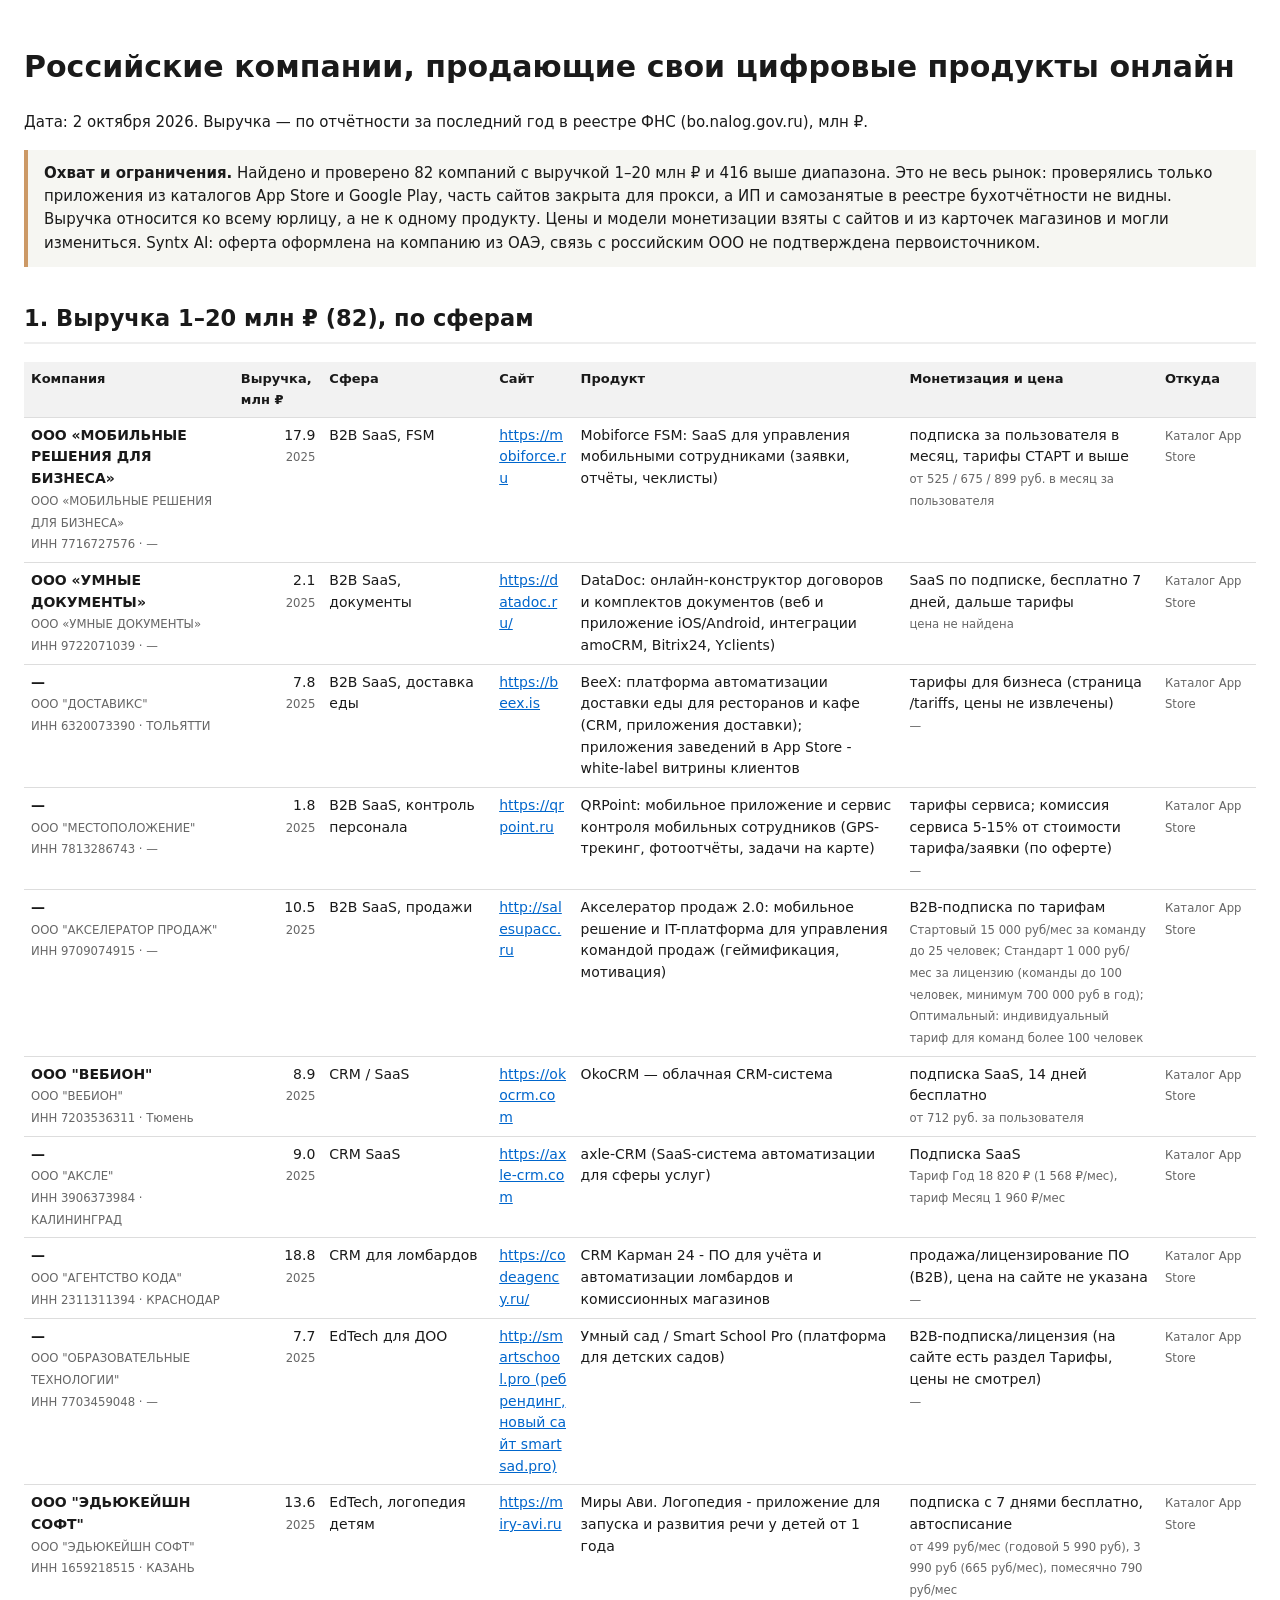
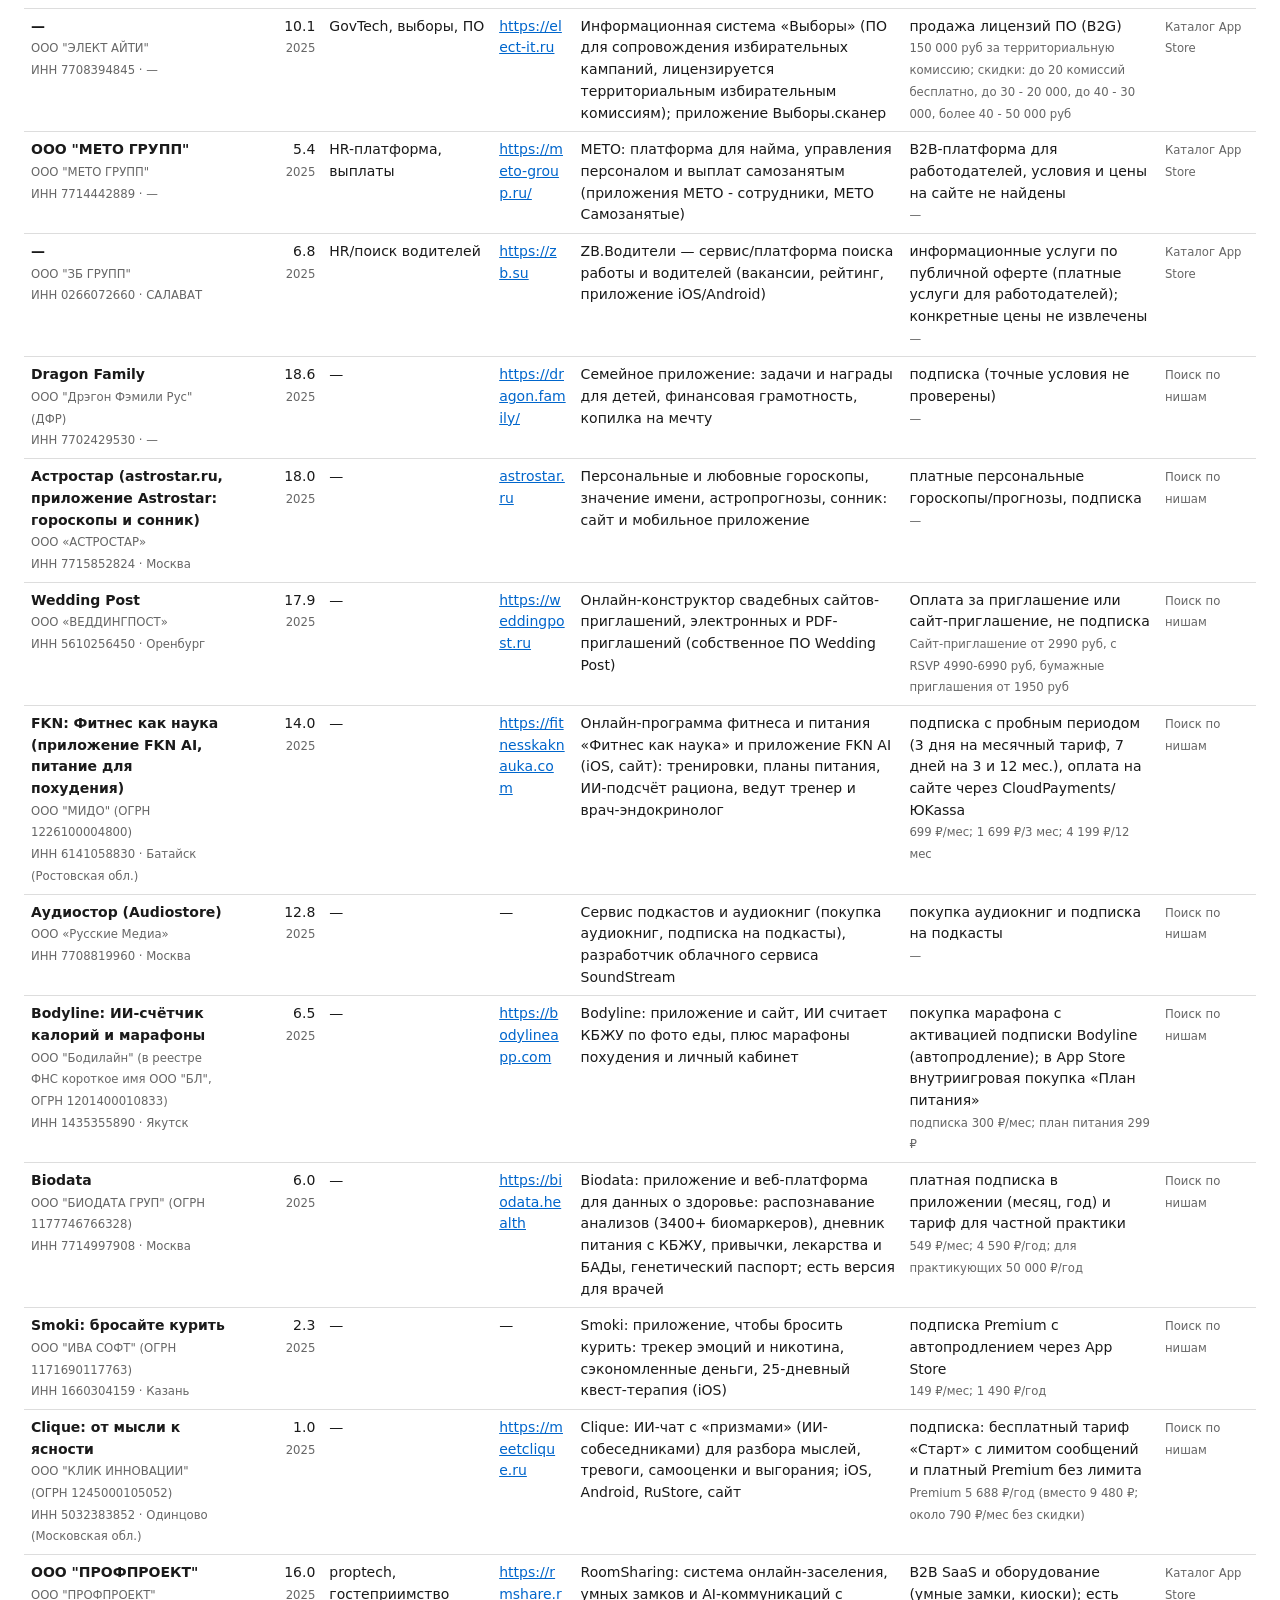
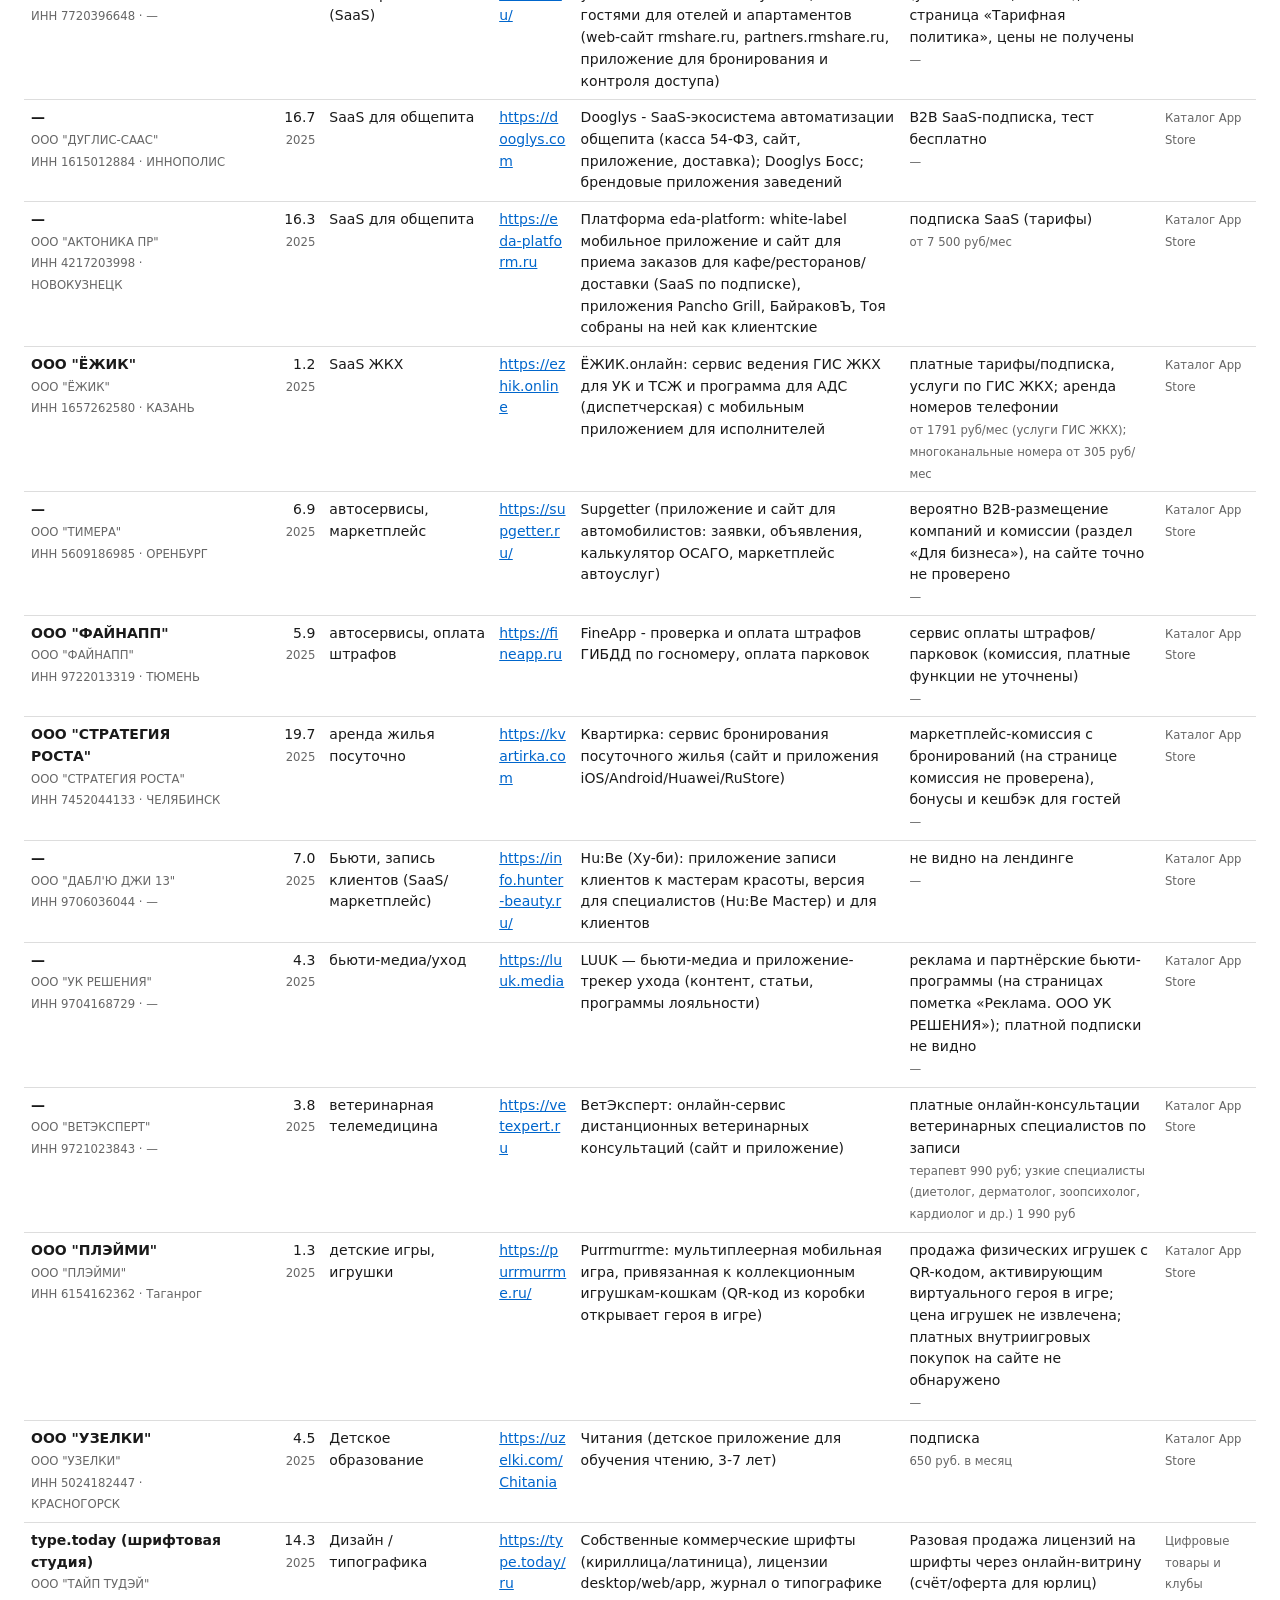
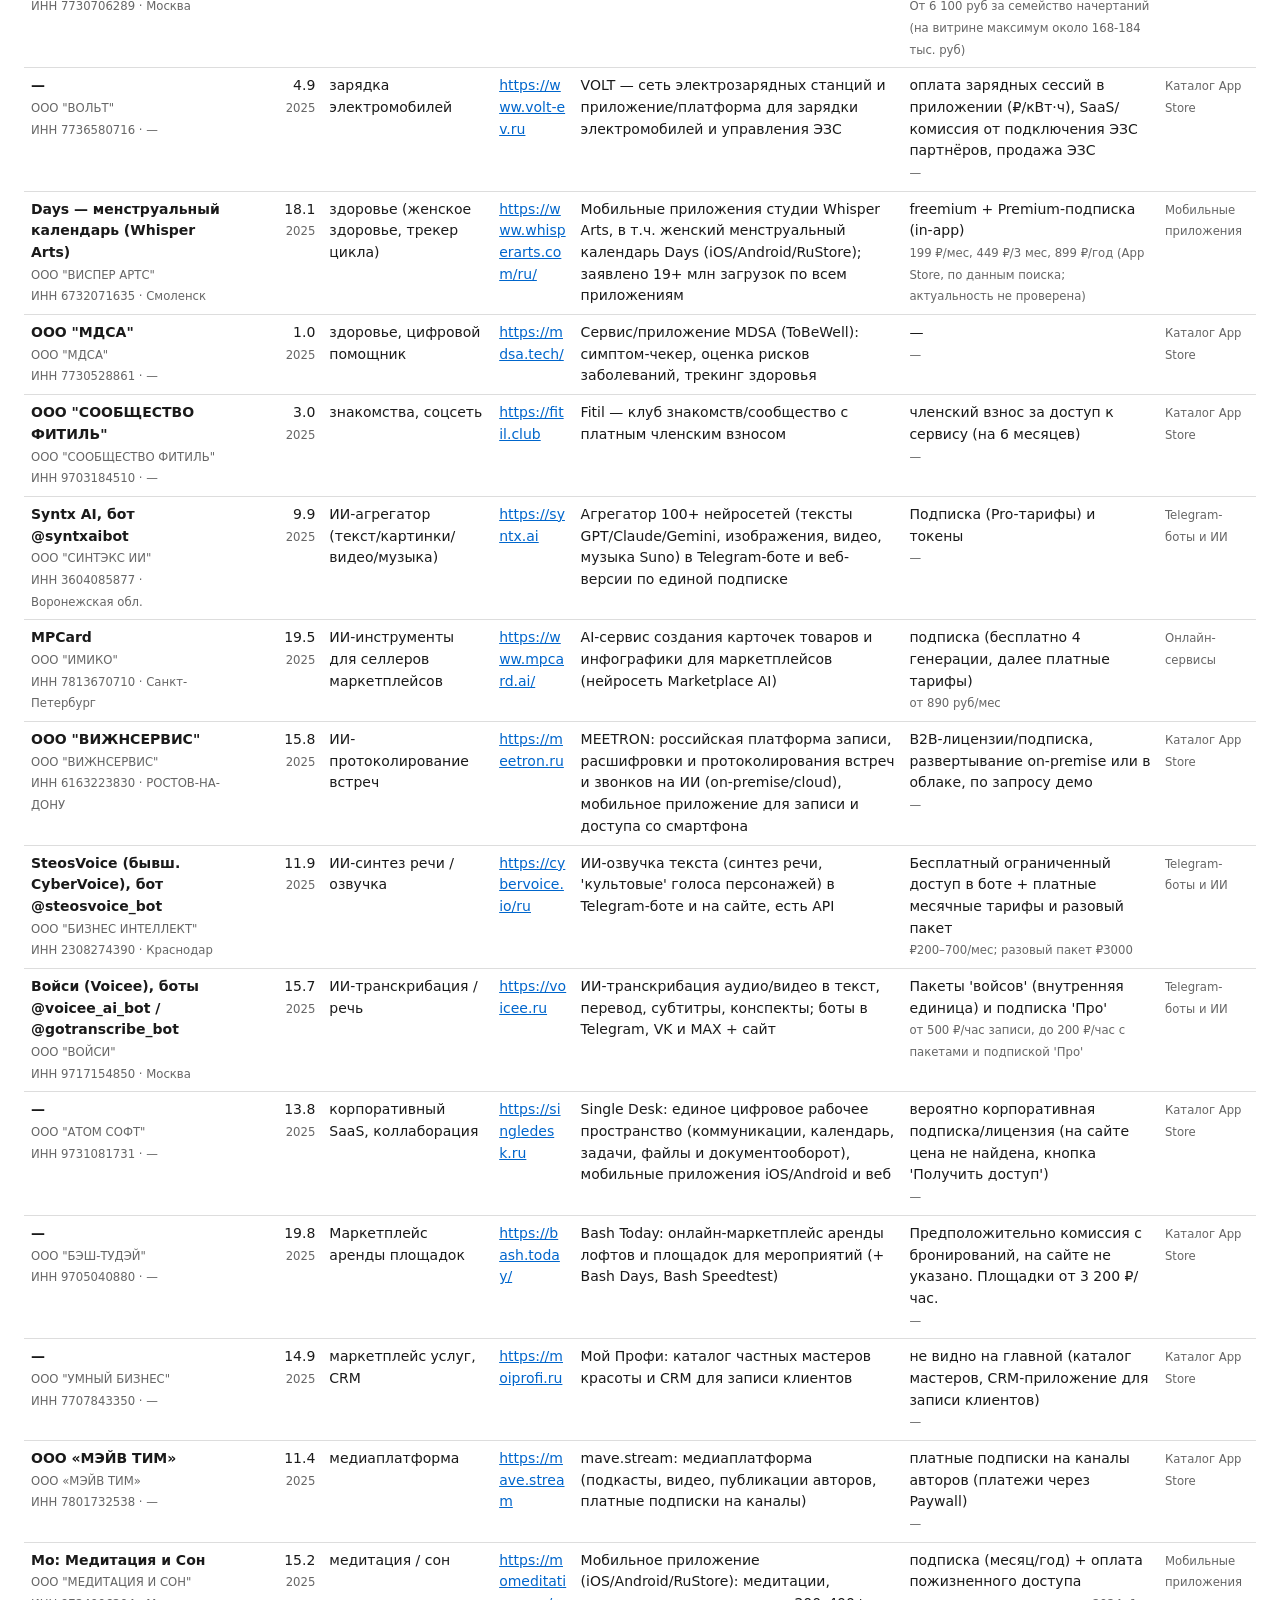
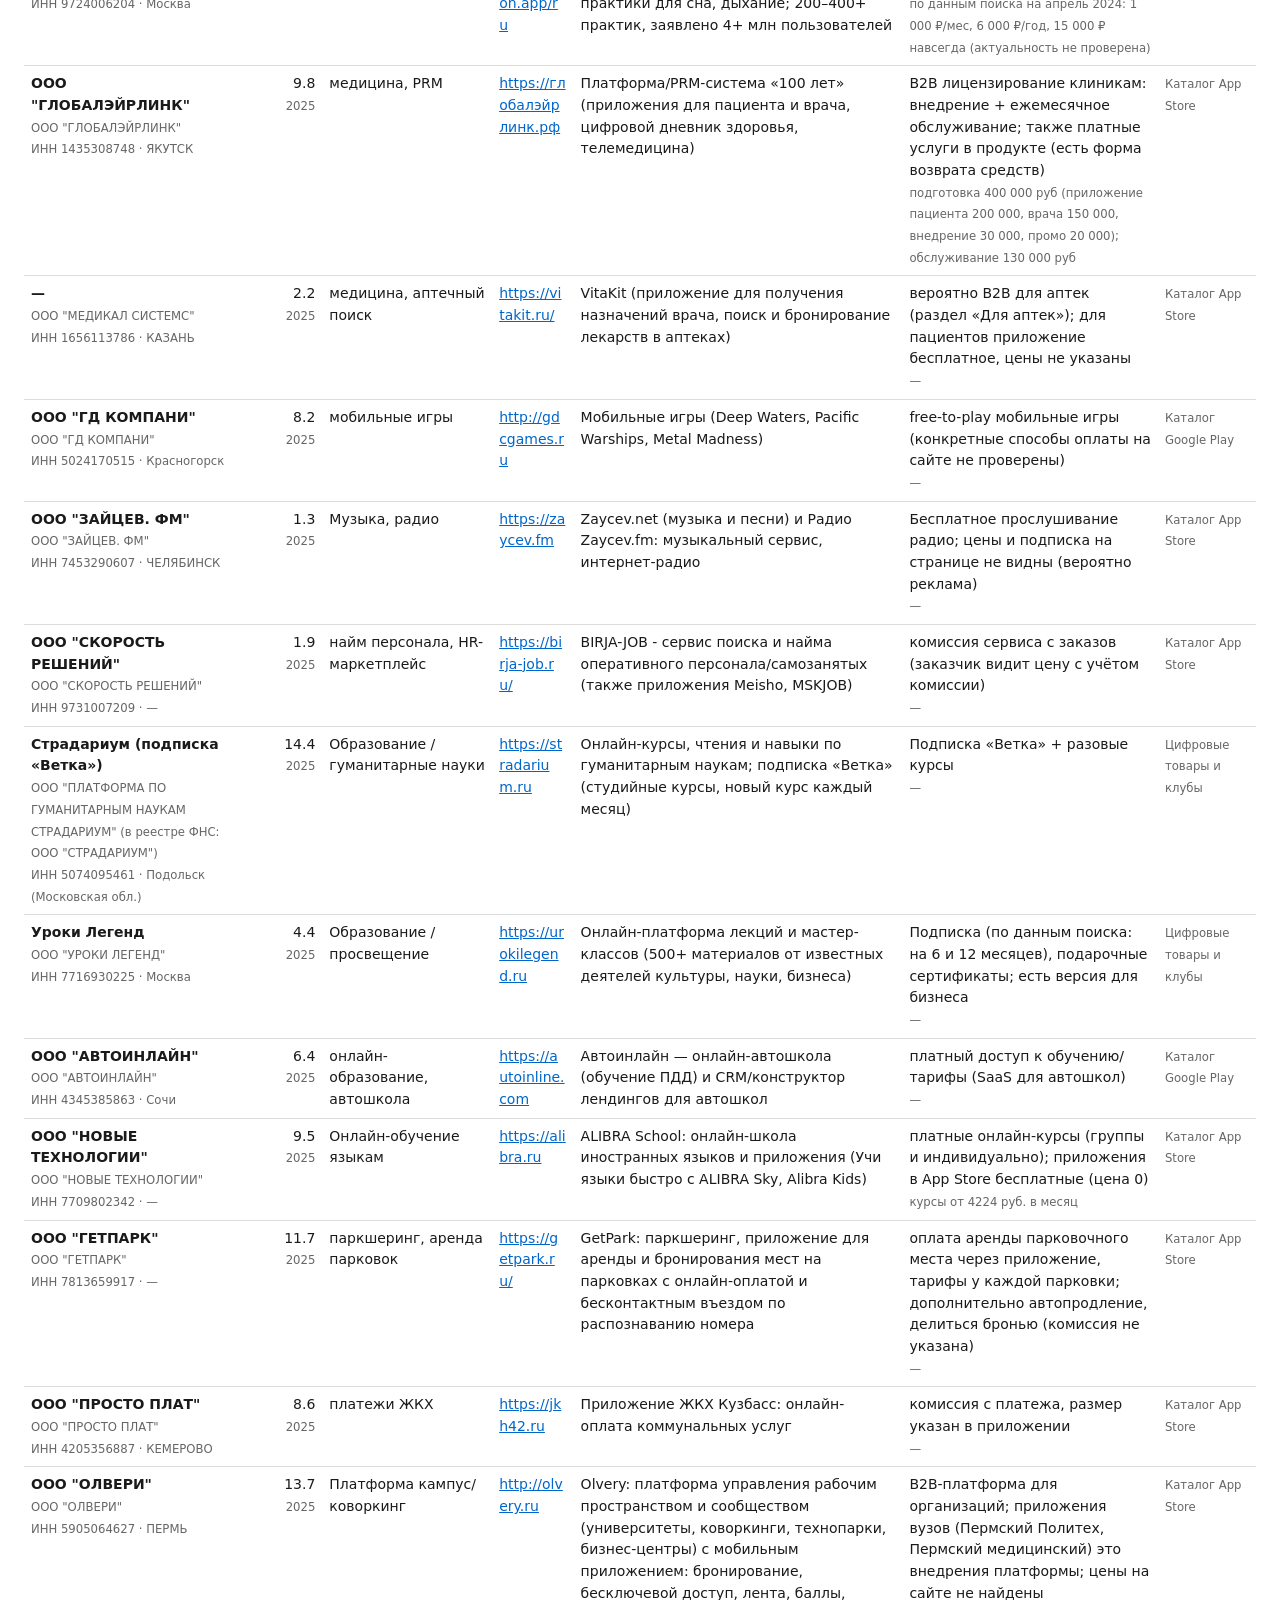
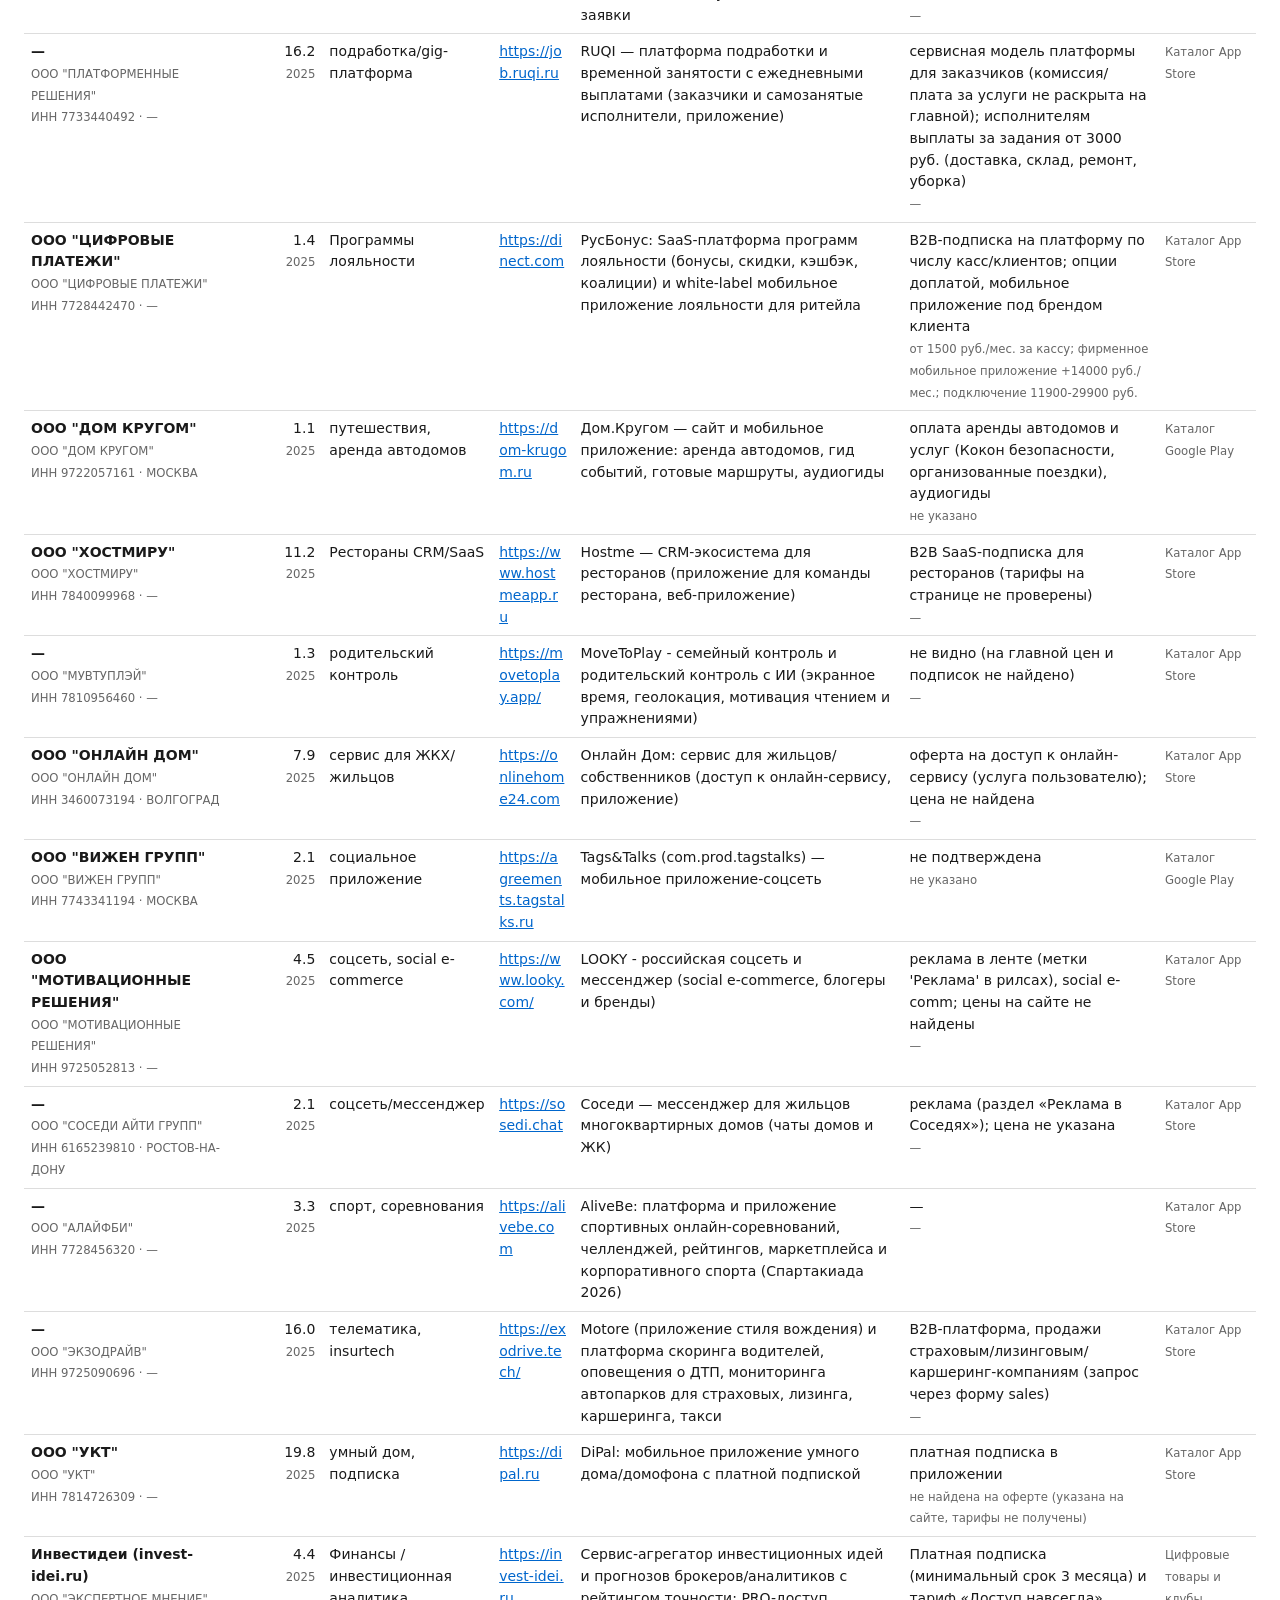
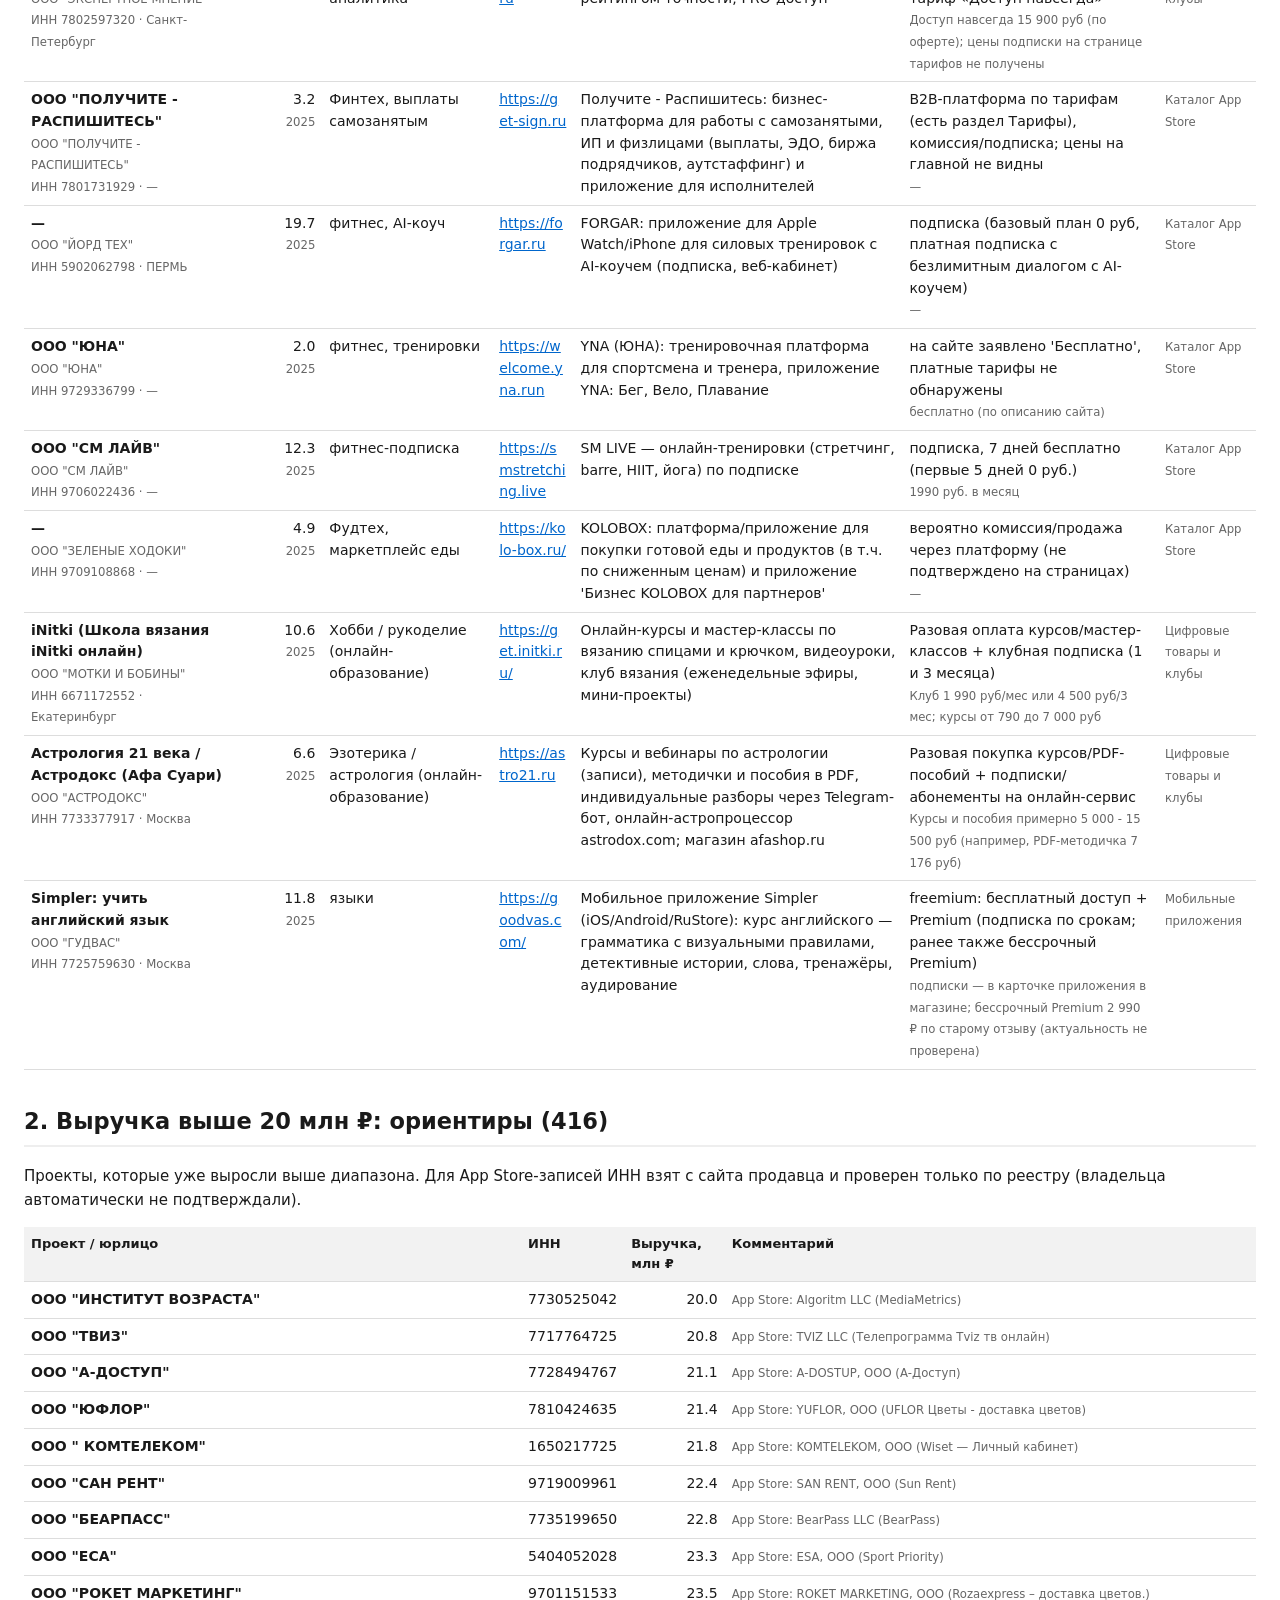
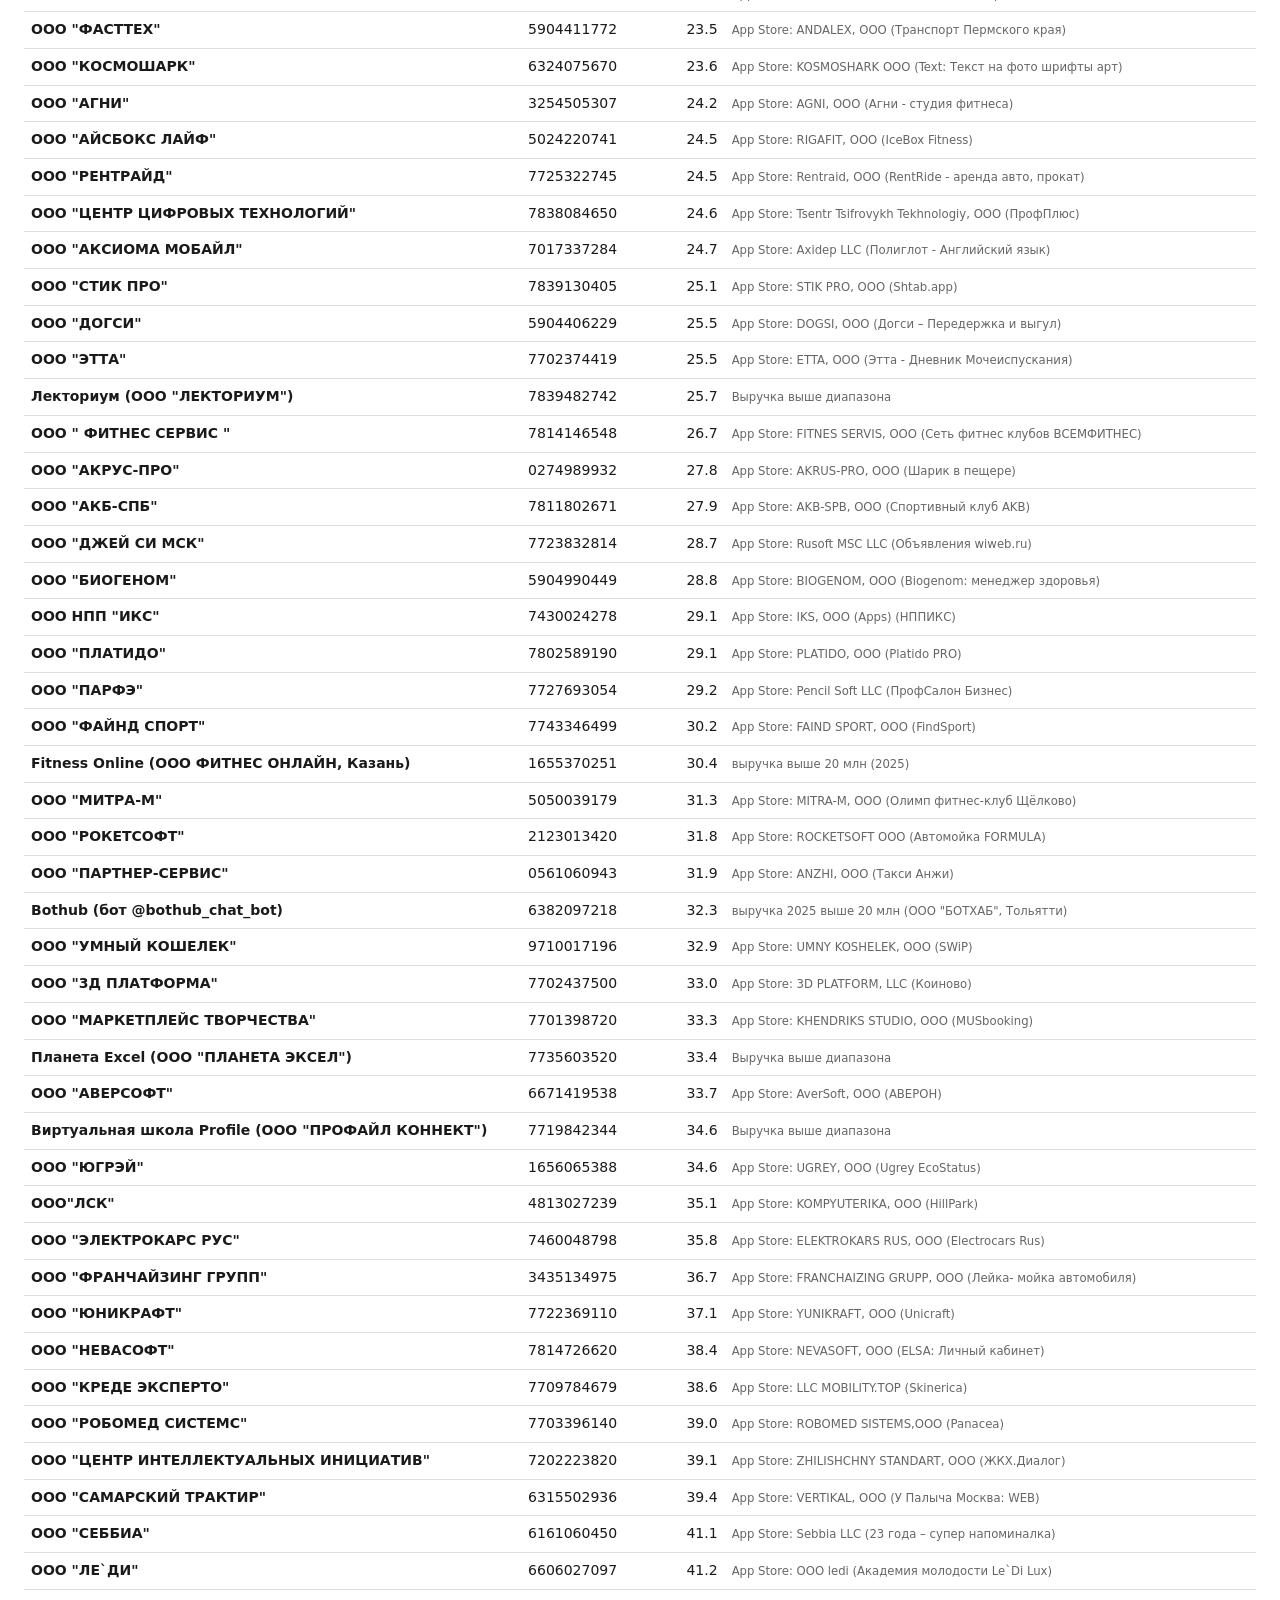
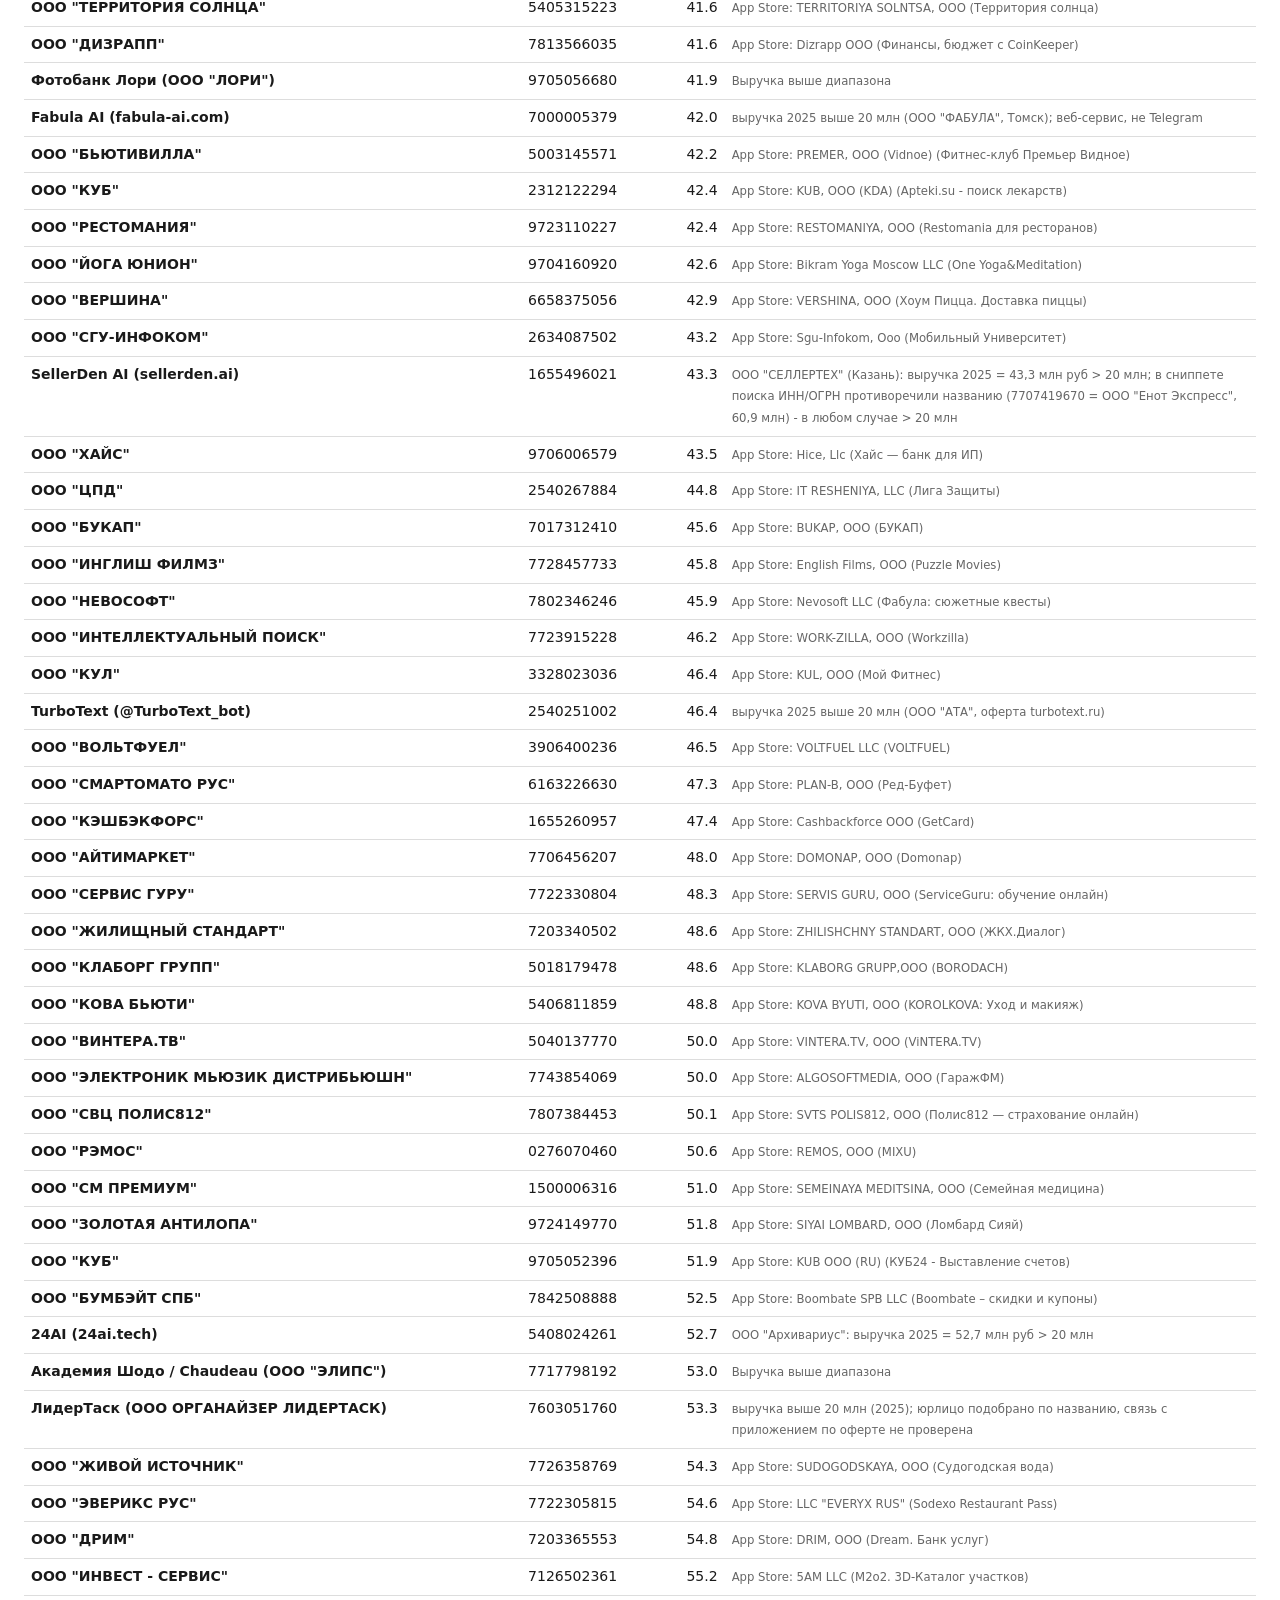
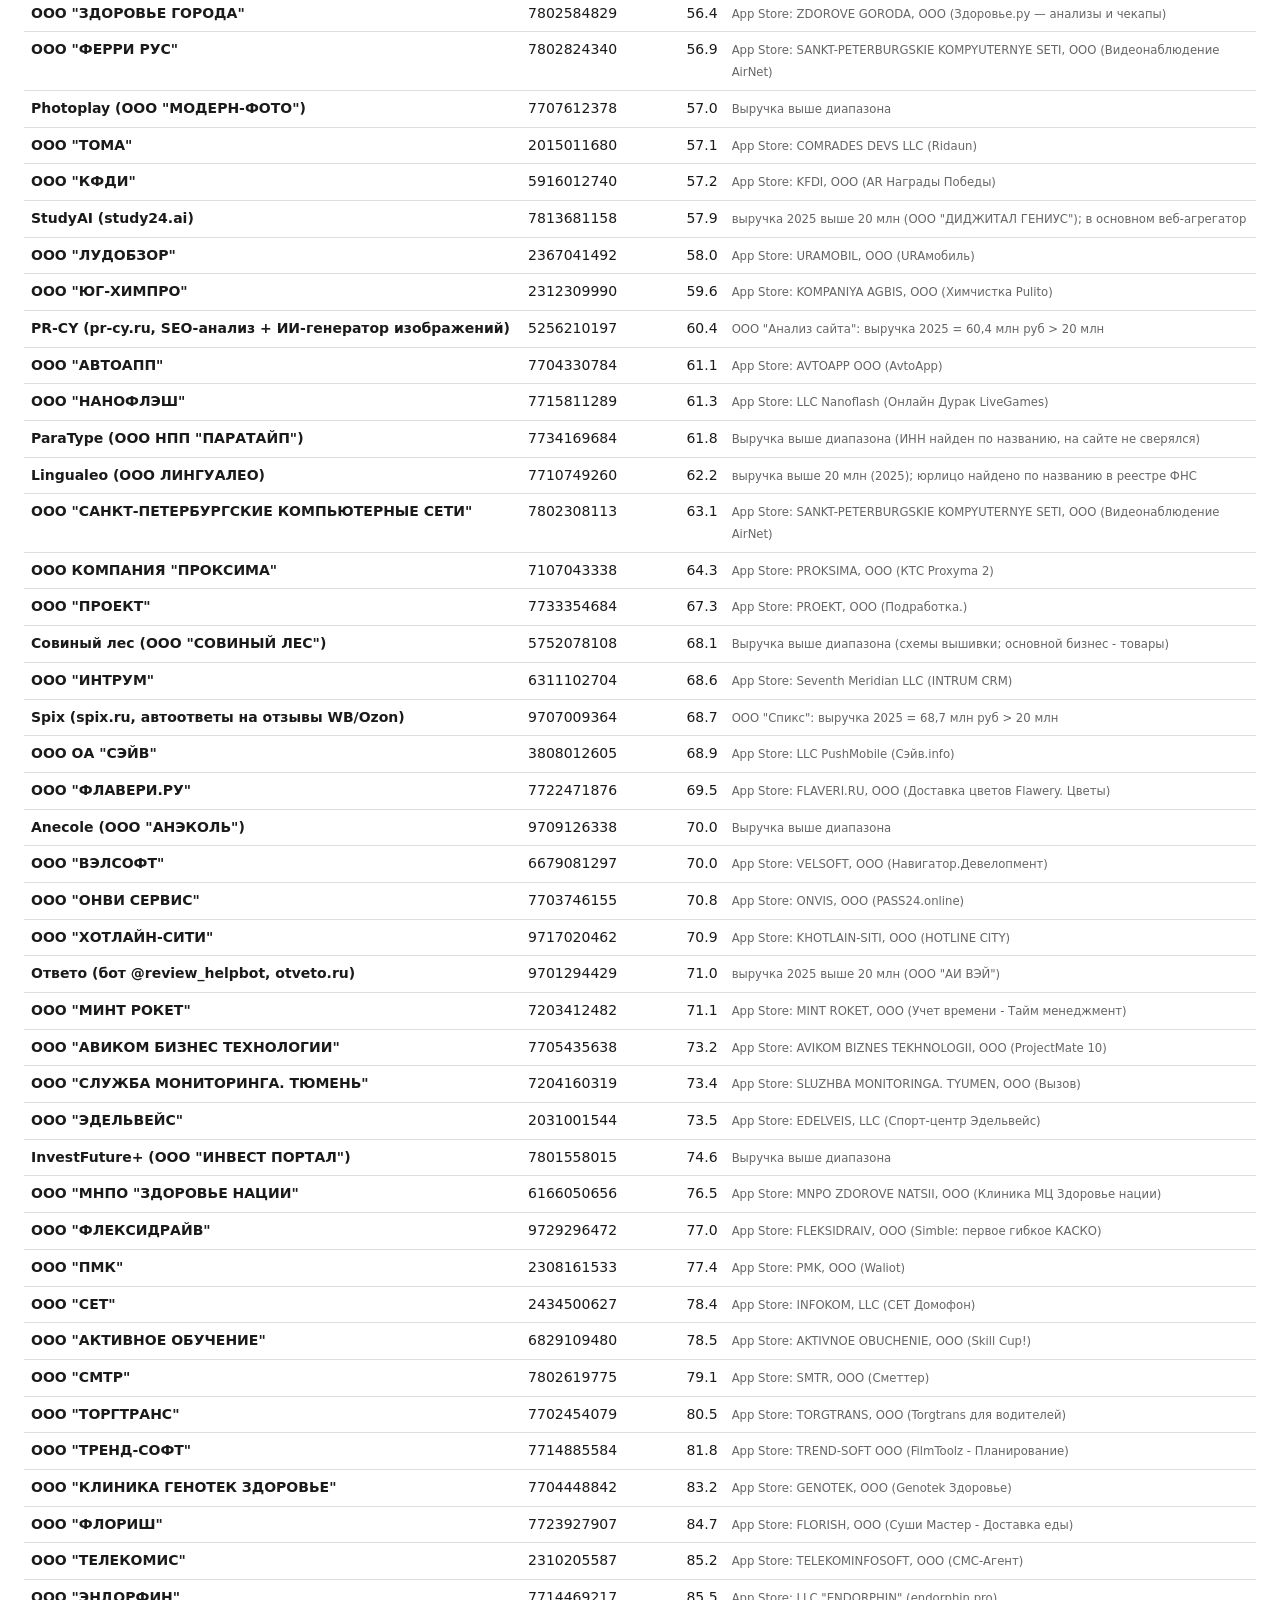
==== commit 0ac70169: "Add round 4 companies to digital products report Co-Authored-By: Claude Sonnet 5.5 <noreply@anthropi" ====
--- a/digital_products_report.html
+++ b/digital_products_report.html
@@ -2,9 +2,9 @@
 <style>body{font:15px/1.55 system-ui,sans-serif;margin:auto;padding:24px;max-width:1250px;color:#1a1a1a;background:#fff}h2{margin-top:34px;border-bottom:2px solid #eee;padding-bottom:6px}.note{background:#f6f6f2;border-left:4px solid #c96;padding:12px 16px;margin:16px 0}table{border-collapse:collapse;width:100%}th,td{border-bottom:1px solid #ddd;padding:7px;text-align:left;vertical-align:top;font-size:14px}th{background:#f2f2f2;font-size:13px}.r{text-align:right;white-space:nowrap}small{color:#666}a{color:#06c;word-break:break-all}@media print{body{padding:0}tr{break-inside:avoid}}</style>
 <h1>Российские компании, продающие свои цифровые продукты онлайн</h1>
 <p>Дата: 2 октября 2026. Выручка — по отчётности за последний год в реестре ФНС (bo.nalog.gov.ru), млн ₽.</p>
-<div class=note><b>Охват и ограничения.</b> Найдено и проверено 79 компаний с выручкой 1–20 млн ₽ и 375 выше диапазона. Это не весь рынок: проверялись только приложения из каталогов App Store и Google Play, часть сайтов закрыта для прокси, а ИП и самозанятые в реестре бухотчётности не видны. Выручка относится ко всему юрлицу, а не к одному продукту. Цены и модели монетизации взяты с сайтов и из карточек магазинов и могли измениться. Syntx AI: оферта оформлена на компанию из ОАЭ, связь с российским ООО не подтверждена первоисточником.</div>
-<h2>1. Выручка 1–20 млн ₽ (79), по сферам</h2>
-<table><tr><th>Компания<th>Выручка, млн ₽<th>Сфера<th>Сайт<th>Продукт<th>Монетизация и цена<th>Откуда</tr><tr><td><b>ООО «МОБИЛЬНЫЕ РЕШЕНИЯ ДЛЯ БИЗНЕСА»</b><br><small>ООО «МОБИЛЬНЫЕ РЕШЕНИЯ ДЛЯ БИЗНЕСА»<br>ИНН 7716727576 · —</small></td><td class=r>17.9<br><small>2025</small></td><td>B2B SaaS, FSM</td><td><a href="https://mobiforce.ru" rel=noopener>https://mobiforce.ru</a></td><td>Mobiforce FSM: SaaS для управления мобильными сотрудниками (заявки, отчёты, чеклисты)</td><td>подписка за пользователя в месяц, тарифы СТАРТ и выше<br><small>от 525 / 675 / 899 руб. в месяц за пользователя</small></td><td><small>Каталог App Store</small></td></tr><tr><td><b>ООО «УМНЫЕ ДОКУМЕНТЫ»</b><br><small>ООО «УМНЫЕ ДОКУМЕНТЫ»<br>ИНН 9722071039 · —</small></td><td class=r>2.1<br><small>2025</small></td><td>B2B SaaS, документы</td><td><a href="https://datadoc.ru/" rel=noopener>https://datadoc.ru/</a></td><td>DataDoc: онлайн-конструктор договоров и комплектов документов (веб и приложение iOS/Android, интеграции amoCRM, Bitrix24, Yclients)</td><td>SaaS по подписке, бесплатно 7 дней, дальше тарифы<br><small>цена не найдена</small></td><td><small>Каталог App Store</small></td></tr><tr><td><b>—</b><br><small>ООО &quot;ДОСТАВИКС&quot;<br>ИНН 6320073390 · ТОЛЬЯТТИ</small></td><td class=r>7.8<br><small>2025</small></td><td>B2B SaaS, доставка еды</td><td><a href="https://beex.is" rel=noopener>https://beex.is</a></td><td>BeeX: платформа автоматизации доставки еды для ресторанов и кафе (CRM, приложения доставки); приложения заведений в App Store - white-label витрины клиентов</td><td>тарифы для бизнеса (страница /tariffs, цены не извлечены)<br><small>—</small></td><td><small>Каталог App Store</small></td></tr><tr><td><b>—</b><br><small>ООО &quot;МЕСТОПОЛОЖЕНИЕ&quot;<br>ИНН 7813286743 · —</small></td><td class=r>1.8<br><small>2025</small></td><td>B2B SaaS, контроль персонала</td><td><a href="https://qrpoint.ru" rel=noopener>https://qrpoint.ru</a></td><td>QRPoint: мобильное приложение и сервис контроля мобильных сотрудников (GPS-трекинг, фотоотчёты, задачи на карте)</td><td>тарифы сервиса; комиссия сервиса 5-15% от стоимости тарифа/заявки (по оферте)<br><small>—</small></td><td><small>Каталог App Store</small></td></tr><tr><td><b>—</b><br><small>ООО &quot;АКСЕЛЕРАТОР ПРОДАЖ&quot;<br>ИНН 9709074915 · —</small></td><td class=r>10.5<br><small>2025</small></td><td>B2B SaaS, продажи</td><td><a href="http://salesupacc.ru" rel=noopener>http://salesupacc.ru</a></td><td>Акселератор продаж 2.0: мобильное решение и IT-платформа для управления командой продаж (геймификация, мотивация)</td><td>B2B-подписка по тарифам<br><small>Стартовый 15 000 руб/мес за команду до 25 человек; Стандарт 1 000 руб/мес за лицензию (команды до 100 человек, минимум 700 000 руб в год); Оптимальный: индивидуальный тариф для команд более 100 человек</small></td><td><small>Каталог App Store</small></td></tr><tr><td><b>ООО &quot;ВЕБИОН&quot;</b><br><small>ООО &quot;ВЕБИОН&quot;<br>ИНН 7203536311 · Тюмень</small></td><td class=r>8.9<br><small>2025</small></td><td>CRM / SaaS</td><td><a href="https://okocrm.com" rel=noopener>https://okocrm.com</a></td><td>OkoCRM — облачная CRM-система</td><td>подписка SaaS, 14 дней бесплатно<br><small>от 712 руб. за пользователя</small></td><td><small>Каталог App Store</small></td></tr><tr><td><b>—</b><br><small>ООО &quot;АКСЛЕ&quot;<br>ИНН 3906373984 · КАЛИНИНГРАД</small></td><td class=r>9.0<br><small>2025</small></td><td>CRM SaaS</td><td><a href="https://axle-crm.com" rel=noopener>https://axle-crm.com</a></td><td>axle-CRM (SaaS-система автоматизации для сферы услуг)</td><td>Подписка SaaS<br><small>Тариф Год 18 820 ₽ (1 568 ₽/мес), тариф Месяц 1 960 ₽/мес</small></td><td><small>Каталог App Store</small></td></tr><tr><td><b>—</b><br><small>ООО &quot;АГЕНТСТВО КОДА&quot;<br>ИНН 2311311394 · КРАСНОДАР</small></td><td class=r>18.8<br><small>2025</small></td><td>CRM для ломбардов</td><td><a href="https://codeagency.ru/" rel=noopener>https://codeagency.ru/</a></td><td>CRM Карман 24 - ПО для учёта и автоматизации ломбардов и комиссионных магазинов</td><td>продажа/лицензирование ПО (B2B), цена на сайте не указана<br><small>—</small></td><td><small>Каталог App Store</small></td></tr><tr><td><b>—</b><br><small>ООО &quot;ОБРАЗОВАТЕЛЬНЫЕ ТЕХНОЛОГИИ&quot;<br>ИНН 7703459048 · —</small></td><td class=r>7.7<br><small>2025</small></td><td>EdTech для ДОО</td><td><a href="http://smartschool.pro (ребрендинг, новый сайт smartsad.pro)" rel=noopener>http://smartschool.pro (ребрендинг, новый сайт smartsad.pro)</a></td><td>Умный сад / Smart School Pro (платформа для детских садов)</td><td>B2B-подписка/лицензия (на сайте есть раздел Тарифы, цены не смотрел)<br><small>—</small></td><td><small>Каталог App Store</small></td></tr><tr><td><b>ООО &quot;ЭДЬЮКЕЙШН СОФТ&quot;</b><br><small>ООО &quot;ЭДЬЮКЕЙШН СОФТ&quot;<br>ИНН 1659218515 · КАЗАНЬ</small></td><td class=r>13.6<br><small>2025</small></td><td>EdTech, логопедия детям</td><td><a href="https://miry-avi.ru" rel=noopener>https://miry-avi.ru</a></td><td>Миры Ави. Логопедия - приложение для запуска и развития речи у детей от 1 года</td><td>подписка с 7 днями бесплатно, автосписание<br><small>от 499 руб/мес (годовой 5 990 руб), 3 990 руб (665 руб/мес), помесячно 790 руб/мес</small></td><td><small>Каталог App Store</small></td></tr><tr><td><b>—</b><br><small>ООО &quot;ЭЛЕКТ АЙТИ&quot;<br>ИНН 7708394845 · —</small></td><td class=r>10.1<br><small>2025</small></td><td>GovTech, выборы, ПО</td><td><a href="https://elect-it.ru" rel=noopener>https://elect-it.ru</a></td><td>Информационная система «Выборы» (ПО для сопровождения избирательных кампаний, лицензируется территориальным избирательным комиссиям); приложение Выборы.сканер</td><td>продажа лицензий ПО (B2G)<br><small>150 000 руб за территориальную комиссию; скидки: до 20 комиссий бесплатно, до 30 - 20 000, до 40 - 30 000, более 40 - 50 000 руб</small></td><td><small>Каталог App Store</small></td></tr><tr><td><b>ООО &quot;МЕТО ГРУПП&quot;</b><br><small>ООО &quot;МЕТО ГРУПП&quot;<br>ИНН 7714442889 · —</small></td><td class=r>5.4<br><small>2025</small></td><td>HR-платформа, выплаты</td><td><a href="https://meto-group.ru/" rel=noopener>https://meto-group.ru/</a></td><td>METO: платформа для найма, управления персоналом и выплат самозанятым (приложения METO - сотрудники, METO Самозанятые)</td><td>B2B-платформа для работодателей, условия и цены на сайте не найдены<br><small>—</small></td><td><small>Каталог App Store</small></td></tr><tr><td><b>—</b><br><small>ООО &quot;ЗБ ГРУПП&quot;<br>ИНН 0266072660 · САЛАВАТ</small></td><td class=r>6.8<br><small>2025</small></td><td>HR/поиск водителей</td><td><a href="https://zb.su" rel=noopener>https://zb.su</a></td><td>ZB.Водители — сервис/платформа поиска работы и водителей (вакансии, рейтинг, приложение iOS/Android)</td><td>информационные услуги по публичной оферте (платные услуги для работодателей); конкретные цены не извлечены<br><small>—</small></td><td><small>Каталог App Store</small></td></tr><tr><td><b>Dragon Family</b><br><small>ООО &quot;Дрэгон Фэмили Рус&quot; (ДФР)<br>ИНН 7702429530 · —</small></td><td class=r>18.6<br><small>2025</small></td><td>—</td><td><a href="https://dragon.family/" rel=noopener>https://dragon.family/</a></td><td>Семейное приложение: задачи и награды для детей, финансовая грамотность, копилка на мечту</td><td>подписка (точные условия не проверены)<br><small>—</small></td><td><small>Поиск по нишам</small></td></tr><tr><td><b>Астростар (astrostar.ru, приложение Astrostar: гороскопы и сонник)</b><br><small>ООО «АСТРОСТАР»<br>ИНН 7715852824 · Москва</small></td><td class=r>18.0<br><small>2025</small></td><td>—</td><td><a href="https://astrostar.ru" rel=noopener>astrostar.ru</a></td><td>Персональные и любовные гороскопы, значение имени, астропрогнозы, сонник: сайт и мобильное приложение</td><td>платные персональные гороскопы/прогнозы, подписка<br><small>—</small></td><td><small>Поиск по нишам</small></td></tr><tr><td><b>Wedding Post</b><br><small>ООО «ВЕДДИНГПОСТ»<br>ИНН 5610256450 · Оренбург</small></td><td class=r>17.9<br><small>2025</small></td><td>—</td><td><a href="https://weddingpost.ru" rel=noopener>https://weddingpost.ru</a></td><td>Онлайн-конструктор свадебных сайтов-приглашений, электронных и PDF-приглашений (собственное ПО Wedding Post)</td><td>Оплата за приглашение или сайт-приглашение, не подписка<br><small>Сайт-приглашение от 2990 руб, с RSVP 4990-6990 руб, бумажные приглашения от 1950 руб</small></td><td><small>Поиск по нишам</small></td></tr><tr><td><b>FKN: Фитнес как наука (приложение FKN AI, питание для похудения)</b><br><small>ООО &quot;МИДО&quot; (ОГРН 1226100004800)<br>ИНН 6141058830 · Батайск (Ростовская обл.)</small></td><td class=r>14.0<br><small>2025</small></td><td>—</td><td><a href="https://fitnesskaknauka.com" rel=noopener>https://fitnesskaknauka.com</a></td><td>Онлайн-программа фитнеса и питания «Фитнес как наука» и приложение FKN AI (iOS, сайт): тренировки, планы питания, ИИ-подсчёт рациона, ведут тренер и врач-эндокринолог</td><td>подписка с пробным периодом (3 дня на месячный тариф, 7 дней на 3 и 12 мес.), оплата на сайте через CloudPayments/ЮKassa<br><small>699 ₽/мес; 1 699 ₽/3 мес; 4 199 ₽/12 мес</small></td><td><small>Поиск по нишам</small></td></tr><tr><td><b>Аудиостор (Audiostore)</b><br><small>ООО «Русские Медиа»<br>ИНН 7708819960 · Москва</small></td><td class=r>12.8<br><small>2025</small></td><td>—</td><td>—</td><td>Сервис подкастов и аудиокниг (покупка аудиокниг, подписка на подкасты), разработчик облачного сервиса SoundStream</td><td>покупка аудиокниг и подписка на подкасты<br><small>—</small></td><td><small>Поиск по нишам</small></td></tr><tr><td><b>Bodyline: ИИ-счётчик калорий и марафоны</b><br><small>ООО &quot;Бодилайн&quot; (в реестре ФНС короткое имя ООО &quot;БЛ&quot;, ОГРН 1201400010833)<br>ИНН 1435355890 · Якутск</small></td><td class=r>6.5<br><small>2025</small></td><td>—</td><td><a href="https://bodylineapp.com" rel=noopener>https://bodylineapp.com</a></td><td>Bodyline: приложение и сайт, ИИ считает КБЖУ по фото еды, плюс марафоны похудения и личный кабинет</td><td>покупка марафона с активацией подписки Bodyline (автопродление); в App Store внутриигровая покупка «План питания»<br><small>подписка 300 ₽/мес; план питания 299 ₽</small></td><td><small>Поиск по нишам</small></td></tr><tr><td><b>Biodata</b><br><small>ООО &quot;БИОДАТА ГРУП&quot; (ОГРН 1177746766328)<br>ИНН 7714997908 · Москва</small></td><td class=r>6.0<br><small>2025</small></td><td>—</td><td><a href="https://biodata.health" rel=noopener>https://biodata.health</a></td><td>Biodata: приложение и веб-платформа для данных о здоровье: распознавание анализов (3400+ биомаркеров), дневник питания с КБЖУ, привычки, лекарства и БАДы, генетический паспорт; есть версия для врачей</td><td>платная подписка в приложении (месяц, год) и тариф для частной практики<br><small>549 ₽/мес; 4 590 ₽/год; для практикующих 50 000 ₽/год</small></td><td><small>Поиск по нишам</small></td></tr><tr><td><b>Smoki: бросайте курить</b><br><small>ООО &quot;ИВА СОФТ&quot; (ОГРН 1171690117763)<br>ИНН 1660304159 · Казань</small></td><td class=r>2.3<br><small>2025</small></td><td>—</td><td>—</td><td>Smoki: приложение, чтобы бросить курить: трекер эмоций и никотина, сэкономленные деньги, 25-дневный квест-терапия (iOS)</td><td>подписка Premium с автопродлением через App Store<br><small>149 ₽/мес; 1 490 ₽/год</small></td><td><small>Поиск по нишам</small></td></tr><tr><td><b>Clique: от мысли к ясности</b><br><small>ООО &quot;КЛИК ИННОВАЦИИ&quot; (ОГРН 1245000105052)<br>ИНН 5032383852 · Одинцово (Московская обл.)</small></td><td class=r>1.0<br><small>2025</small></td><td>—</td><td><a href="https://meetclique.ru" rel=noopener>https://meetclique.ru</a></td><td>Clique: ИИ-чат с «призмами» (ИИ-собеседниками) для разбора мыслей, тревоги, самооценки и выгорания; iOS, Android, RuStore, сайт</td><td>подписка: бесплатный тариф «Старт» с лимитом сообщений и платный Premium без лимита<br><small>Premium 5 688 ₽/год (вместо 9 480 ₽; около 790 ₽/мес без скидки)</small></td><td><small>Поиск по нишам</small></td></tr><tr><td><b>ООО &quot;ПРОФПРОЕКТ&quot;</b><br><small>ООО &quot;ПРОФПРОЕКТ&quot;<br>ИНН 7720396648 · —</small></td><td class=r>16.0<br><small>2025</small></td><td>proptech, гостеприимство (SaaS)</td><td><a href="https://rmshare.ru/" rel=noopener>https://rmshare.ru/</a></td><td>RoomSharing: система онлайн-заселения, умных замков и AI-коммуникаций с гостями для отелей и апартаментов (web-сайт rmshare.ru, partners.rmshare.ru, приложение для бронирования и контроля доступа)</td><td>B2B SaaS и оборудование (умные замки, киоски); есть страница «Тарифная политика», цены не получены<br><small>—</small></td><td><small>Каталог App Store</small></td></tr><tr><td><b>—</b><br><small>ООО &quot;АКТОНИКА ПР&quot;<br>ИНН 4217203998 · НОВОКУЗНЕЦК</small></td><td class=r>16.3<br><small>2025</small></td><td>SaaS для общепита</td><td><a href="https://eda-platform.ru" rel=noopener>https://eda-platform.ru</a></td><td>Платформа eda-platform: white-label мобильное приложение и сайт для приема заказов для кафе/ресторанов/доставки (SaaS по подписке), приложения Pancho Grill, БайраковЪ, Тоя собраны на ней как клиентские</td><td>подписка SaaS (тарифы)<br><small>от 7 500 руб/мес</small></td><td><small>Каталог App Store</small></td></tr><tr><td><b>ООО &quot;ЁЖИК&quot;</b><br><small>ООО &quot;ЁЖИК&quot;<br>ИНН 1657262580 · КАЗАНЬ</small></td><td class=r>1.2<br><small>2025</small></td><td>SaaS ЖКХ</td><td><a href="https://ezhik.online" rel=noopener>https://ezhik.online</a></td><td>ЁЖИК.онлайн: сервис ведения ГИС ЖКХ для УК и ТСЖ и программа для АДС (диспетчерская) с мобильным приложением для исполнителей</td><td>платные тарифы/подписка, услуги по ГИС ЖКХ; аренда номеров телефонии<br><small>от 1791 руб/мес (услуги ГИС ЖКХ); многоканальные номера от 305 руб/мес</small></td><td><small>Каталог App Store</small></td></tr><tr><td><b>—</b><br><small>ООО &quot;ТИМЕРА&quot;<br>ИНН 5609186985 · ОРЕНБУРГ</small></td><td class=r>6.9<br><small>2025</small></td><td>автосервисы, маркетплейс</td><td><a href="https://supgetter.ru/" rel=noopener>https://supgetter.ru/</a></td><td>Supgetter (приложение и сайт для автомобилистов: заявки, объявления, калькулятор ОСАГО, маркетплейс автоуслуг)</td><td>вероятно B2B-размещение компаний и комиссии (раздел «Для бизнеса»), на сайте точно не проверено<br><small>—</small></td><td><small>Каталог App Store</small></td></tr><tr><td><b>ООО &quot;ФАЙНАПП&quot;</b><br><small>ООО &quot;ФАЙНАПП&quot;<br>ИНН 9722013319 · ТЮМЕНЬ</small></td><td class=r>5.9<br><small>2025</small></td><td>автосервисы, оплата штрафов</td><td><a href="https://fineapp.ru" rel=noopener>https://fineapp.ru</a></td><td>FineApp - проверка и оплата штрафов ГИБДД по госномеру, оплата парковок</td><td>сервис оплаты штрафов/парковок (комиссия, платные функции не уточнены)<br><small>—</small></td><td><small>Каталог App Store</small></td></tr><tr><td><b>ООО &quot;СТРАТЕГИЯ РОСТА&quot;</b><br><small>ООО &quot;СТРАТЕГИЯ РОСТА&quot;<br>ИНН 7452044133 · ЧЕЛЯБИНСК</small></td><td class=r>19.7<br><small>2025</small></td><td>аренда жилья посуточно</td><td><a href="https://kvartirka.com" rel=noopener>https://kvartirka.com</a></td><td>Квартирка: сервис бронирования посуточного жилья (сайт и приложения iOS/Android/Huawei/RuStore)</td><td>маркетплейс-комиссия с бронирований (на странице комиссия не проверена), бонусы и кешбэк для гостей<br><small>—</small></td><td><small>Каталог App Store</small></td></tr><tr><td><b>—</b><br><small>ООО &quot;ДАБЛ&#x27;Ю ДЖИ 13&quot;<br>ИНН 9706036044 · —</small></td><td class=r>7.0<br><small>2025</small></td><td>Бьюти, запись клиентов (SaaS/маркетплейс)</td><td><a href="https://info.hunter-beauty.ru/" rel=noopener>https://info.hunter-beauty.ru/</a></td><td>Hu:Be (Ху-би): приложение записи клиентов к мастерам красоты, версия для специалистов (Hu:Be Мастер) и для клиентов</td><td>не видно на лендинге<br><small>—</small></td><td><small>Каталог App Store</small></td></tr><tr><td><b>—</b><br><small>ООО &quot;УК РЕШЕНИЯ&quot;<br>ИНН 9704168729 · —</small></td><td class=r>4.3<br><small>2025</small></td><td>бьюти-медиа/уход</td><td><a href="https://luuk.media" rel=noopener>https://luuk.media</a></td><td>LUUK — бьюти-медиа и приложение-трекер ухода (контент, статьи, программы лояльности)</td><td>реклама и партнёрские бьюти-программы (на страницах пометка «Реклама. ООО УК РЕШЕНИЯ»); платной подписки не видно<br><small>—</small></td><td><small>Каталог App Store</small></td></tr><tr><td><b>—</b><br><small>ООО &quot;ВЕТЭКСПЕРТ&quot;<br>ИНН 9721023843 · —</small></td><td class=r>3.8<br><small>2025</small></td><td>ветеринарная телемедицина</td><td><a href="https://vetexpert.ru" rel=noopener>https://vetexpert.ru</a></td><td>ВетЭксперт: онлайн-сервис дистанционных ветеринарных консультаций (сайт и приложение)</td><td>платные онлайн-консультации ветеринарных специалистов по записи<br><small>терапевт 990 руб; узкие специалисты (диетолог, дерматолог, зоопсихолог, кардиолог и др.) 1 990 руб</small></td><td><small>Каталог App Store</small></td></tr><tr><td><b>ООО &quot;ПЛЭЙМИ&quot;</b><br><small>ООО &quot;ПЛЭЙМИ&quot;<br>ИНН 6154162362 · Таганрог</small></td><td class=r>1.3<br><small>2025</small></td><td>детские игры, игрушки</td><td><a href="https://purrmurrme.ru/" rel=noopener>https://purrmurrme.ru/</a></td><td>Purrmurrme: мультиплеерная мобильная игра, привязанная к коллекционным игрушкам-кошкам (QR-код из коробки открывает героя в игре)</td><td>продажа физических игрушек с QR-кодом, активирующим виртуального героя в игре; цена игрушек не извлечена; платных внутриигровых покупок на сайте не обнаружено<br><small>—</small></td><td><small>Каталог App Store</small></td></tr><tr><td><b>ООО &quot;УЗЕЛКИ&quot;</b><br><small>ООО &quot;УЗЕЛКИ&quot;<br>ИНН 5024182447 · КРАСНОГОРСК</small></td><td class=r>4.5<br><small>2025</small></td><td>Детское образование</td><td><a href="https://uzelki.com/Chitania" rel=noopener>https://uzelki.com/Chitania</a></td><td>Читания (детское приложение для обучения чтению, 3-7 лет)</td><td>подписка<br><small>650 руб. в месяц</small></td><td><small>Каталог App Store</small></td></tr><tr><td><b>type.today (шрифтовая студия)</b><br><small>ООО &quot;ТАЙП ТУДЭЙ&quot;<br>ИНН 7730706289 · Москва</small></td><td class=r>14.3<br><small>2025</small></td><td>Дизайн / типографика</td><td><a href="https://type.today/ru" rel=noopener>https://type.today/ru</a></td><td>Собственные коммерческие шрифты (кириллица/латиница), лицензии desktop/web/app, журнал о типографике</td><td>Разовая продажа лицензий на шрифты через онлайн-витрину (счёт/оферта для юрлиц)<br><small>От 6 100 руб за семейство начертаний (на витрине максимум около 168-184 тыс. руб)</small></td><td><small>Цифровые товары и клубы</small></td></tr><tr><td><b>—</b><br><small>ООО &quot;ВОЛЬТ&quot;<br>ИНН 7736580716 · —</small></td><td class=r>4.9<br><small>2025</small></td><td>зарядка электромобилей</td><td><a href="https://www.volt-ev.ru" rel=noopener>https://www.volt-ev.ru</a></td><td>VOLT — сеть электрозарядных станций и приложение/платформа для зарядки электромобилей и управления ЭЗС</td><td>оплата зарядных сессий в приложении (₽/кВт·ч), SaaS/комиссия от подключения ЭЗС партнёров, продажа ЭЗС<br><small>—</small></td><td><small>Каталог App Store</small></td></tr><tr><td><b>Days — менструальный календарь (Whisper Arts)</b><br><small>ООО &quot;ВИСПЕР АРТС&quot;<br>ИНН 6732071635 · Смоленск</small></td><td class=r>18.1<br><small>2025</small></td><td>здоровье (женское здоровье, трекер цикла)</td><td><a href="https://www.whisperarts.com/ru/" rel=noopener>https://www.whisperarts.com/ru/</a></td><td>Мобильные приложения студии Whisper Arts, в т.ч. женский менструальный календарь Days (iOS/Android/RuStore); заявлено 19+ млн загрузок по всем приложениям</td><td>freemium + Premium-подписка (in-app)<br><small>199 ₽/мес, 449 ₽/3 мес, 899 ₽/год (App Store, по данным поиска; актуальность не проверена)</small></td><td><small>Мобильные приложения</small></td></tr><tr><td><b>ООО &quot;МДСА&quot;</b><br><small>ООО &quot;МДСА&quot;<br>ИНН 7730528861 · —</small></td><td class=r>1.0<br><small>2025</small></td><td>здоровье, цифровой помощник</td><td><a href="https://mdsa.tech/" rel=noopener>https://mdsa.tech/</a></td><td>Сервис/приложение MDSA (ToBeWell): симптом-чекер, оценка рисков заболеваний, трекинг здоровья</td><td>—<br><small>—</small></td><td><small>Каталог App Store</small></td></tr><tr><td><b>ООО &quot;СООБЩЕСТВО ФИТИЛЬ&quot;</b><br><small>ООО &quot;СООБЩЕСТВО ФИТИЛЬ&quot;<br>ИНН 9703184510 · —</small></td><td class=r>3.0<br><small>2025</small></td><td>знакомства, соцсеть</td><td><a href="https://fitil.club" rel=noopener>https://fitil.club</a></td><td>Fitil — клуб знакомств/сообщество с платным членским взносом</td><td>членский взнос за доступ к сервису (на 6 месяцев)<br><small>—</small></td><td><small>Каталог App Store</small></td></tr><tr><td><b>Syntx AI, бот @syntxaibot</b><br><small>ООО &quot;СИНТЭКС ИИ&quot;<br>ИНН 3604085877 · Воронежская обл.</small></td><td class=r>9.9<br><small>2025</small></td><td>ИИ-агрегатор (текст/картинки/видео/музыка)</td><td><a href="https://syntx.ai" rel=noopener>https://syntx.ai</a></td><td>Агрегатор 100+ нейросетей (тексты GPT/Claude/Gemini, изображения, видео, музыка Suno) в Telegram-боте и веб-версии по единой подписке</td><td>Подписка (Pro-тарифы) и токены<br><small>—</small></td><td><small>Telegram-боты и ИИ</small></td></tr><tr><td><b>MPCard</b><br><small>ООО &quot;ИМИКО&quot;<br>ИНН 7813670710 · Санкт-Петербург</small></td><td class=r>19.5<br><small>2025</small></td><td>ИИ-инструменты для селлеров маркетплейсов</td><td><a href="https://www.mpcard.ai/" rel=noopener>https://www.mpcard.ai/</a></td><td>AI-сервис создания карточек товаров и инфографики для маркетплейсов (нейросеть Marketplace AI)</td><td>подписка (бесплатно 4 генерации, далее платные тарифы)<br><small>от 890 руб/мес</small></td><td><small>Онлайн-сервисы</small></td></tr><tr><td><b>ООО &quot;ВИЖНСЕРВИС&quot;</b><br><small>ООО &quot;ВИЖНСЕРВИС&quot;<br>ИНН 6163223830 · РОСТОВ-НА-ДОНУ</small></td><td class=r>15.8<br><small>2025</small></td><td>ИИ-протоколирование встреч</td><td><a href="https://meetron.ru" rel=noopener>https://meetron.ru</a></td><td>MEETRON: российская платформа записи, расшифровки и протоколирования встреч и звонков на ИИ (on-premise/cloud), мобильное приложение для записи и доступа со смартфона</td><td>B2B-лицензии/подписка, развертывание on-premise или в облаке, по запросу демо<br><small>—</small></td><td><small>Каталог App Store</small></td></tr><tr><td><b>SteosVoice (бывш. CyberVoice), бот @steosvoice_bot</b><br><small>ООО &quot;БИЗНЕС ИНТЕЛЛЕКТ&quot;<br>ИНН 2308274390 · Краснодар</small></td><td class=r>11.9<br><small>2025</small></td><td>ИИ-синтез речи / озвучка</td><td><a href="https://cybervoice.io/ru" rel=noopener>https://cybervoice.io/ru</a></td><td>ИИ-озвучка текста (синтез речи, &#x27;культовые&#x27; голоса персонажей) в Telegram-боте и на сайте, есть API</td><td>Бесплатный ограниченный доступ в боте + платные месячные тарифы и разовый пакет<br><small>₽200–700/мес; разовый пакет ₽3000</small></td><td><small>Telegram-боты и ИИ</small></td></tr><tr><td><b>Войси (Voicee), боты @voicee_ai_bot / @gotranscribe_bot</b><br><small>ООО &quot;ВОЙСИ&quot;<br>ИНН 9717154850 · Москва</small></td><td class=r>15.7<br><small>2025</small></td><td>ИИ-транскрибация / речь</td><td><a href="https://voicee.ru" rel=noopener>https://voicee.ru</a></td><td>ИИ-транскрибация аудио/видео в текст, перевод, субтитры, конспекты; боты в Telegram, VK и MAX + сайт</td><td>Пакеты &#x27;войсов&#x27; (внутренняя единица) и подписка &#x27;Про&#x27;<br><small>от 500 ₽/час записи, до 200 ₽/час с пакетами и подпиской &#x27;Про&#x27;</small></td><td><small>Telegram-боты и ИИ</small></td></tr><tr><td><b>—</b><br><small>ООО &quot;АТОМ СОФТ&quot;<br>ИНН 9731081731 · —</small></td><td class=r>13.8<br><small>2025</small></td><td>корпоративный SaaS, коллаборация</td><td><a href="https://singledesk.ru" rel=noopener>https://singledesk.ru</a></td><td>Single Desk: единое цифровое рабочее пространство (коммуникации, календарь, задачи, файлы и документооборот), мобильные приложения iOS/Android и веб</td><td>вероятно корпоративная подписка/лицензия (на сайте цена не найдена, кнопка &#x27;Получить доступ&#x27;)<br><small>—</small></td><td><small>Каталог App Store</small></td></tr><tr><td><b>—</b><br><small>ООО &quot;БЭШ-ТУДЭЙ&quot;<br>ИНН 9705040880 · —</small></td><td class=r>19.8<br><small>2025</small></td><td>Маркетплейс аренды площадок</td><td><a href="https://bash.today/" rel=noopener>https://bash.today/</a></td><td>Bash Today: онлайн-маркетплейс аренды лофтов и площадок для мероприятий (+ Bash Days, Bash Speedtest)</td><td>Предположительно комиссия с бронирований, на сайте не указано. Площадки от 3 200 ₽/час.<br><small>—</small></td><td><small>Каталог App Store</small></td></tr><tr><td><b>ООО «МЭЙВ ТИМ»</b><br><small>ООО «МЭЙВ ТИМ»<br>ИНН 7801732538 · —</small></td><td class=r>11.4<br><small>2025</small></td><td>медиаплатформа</td><td><a href="https://mave.stream" rel=noopener>https://mave.stream</a></td><td>mave.stream: медиаплатформа (подкасты, видео, публикации авторов, платные подписки на каналы)</td><td>платные подписки на каналы авторов (платежи через Paywall)<br><small>—</small></td><td><small>Каталог App Store</small></td></tr><tr><td><b>Мо: Медитация и Сон</b><br><small>ООО &quot;МЕДИТАЦИЯ И СОН&quot;<br>ИНН 9724006204 · Москва</small></td><td class=r>15.2<br><small>2025</small></td><td>медитация / сон</td><td><a href="https://momeditation.app/ru" rel=noopener>https://momeditation.app/ru</a></td><td>Мобильное приложение (iOS/Android/RuStore): медитации, практики для сна, дыхание; 200–400+ практик, заявлено 4+ млн пользователей</td><td>подписка (месяц/год) + оплата пожизненного доступа<br><small>по данным поиска на апрель 2024: 1 000 ₽/мес, 6 000 ₽/год, 15 000 ₽ навсегда (актуальность не проверена)</small></td><td><small>Мобильные приложения</small></td></tr><tr><td><b>ООО &quot;ГЛОБАЛЭЙРЛИНК&quot;</b><br><small>ООО &quot;ГЛОБАЛЭЙРЛИНК&quot;<br>ИНН 1435308748 · ЯКУТСК</small></td><td class=r>9.8<br><small>2025</small></td><td>медицина, PRM</td><td><a href="https://глобалэйрлинк.рф" rel=noopener>https://глобалэйрлинк.рф</a></td><td>Платформа/PRM-система «100 лет» (приложения для пациента и врача, цифровой дневник здоровья, телемедицина)</td><td>B2B лицензирование клиникам: внедрение + ежемесячное обслуживание; также платные услуги в продукте (есть форма возврата средств)<br><small>подготовка 400 000 руб (приложение пациента 200 000, врача 150 000, внедрение 30 000, промо 20 000); обслуживание 130 000 руб</small></td><td><small>Каталог App Store</small></td></tr><tr><td><b>—</b><br><small>ООО &quot;МЕДИКАЛ СИСТЕМС&quot;<br>ИНН 1656113786 · КАЗАНЬ</small></td><td class=r>2.2<br><small>2025</small></td><td>медицина, аптечный поиск</td><td><a href="https://vitakit.ru/" rel=noopener>https://vitakit.ru/</a></td><td>VitaKit (приложение для получения назначений врача, поиск и бронирование лекарств в аптеках)</td><td>вероятно B2B для аптек (раздел «Для аптек»); для пациентов приложение бесплатное, цены не указаны<br><small>—</small></td><td><small>Каталог App Store</small></td></tr><tr><td><b>ООО &quot;ГД КОМПАНИ&quot;</b><br><small>ООО &quot;ГД КОМПАНИ&quot;<br>ИНН 5024170515 · Красногорск</small></td><td class=r>8.2<br><small>2025</small></td><td>мобильные игры</td><td><a href="http://gdcgames.ru" rel=noopener>http://gdcgames.ru</a></td><td>Мобильные игры (Deep Waters, Pacific Warships, Metal Madness)</td><td>free-to-play мобильные игры (конкретные способы оплаты на сайте не проверены)<br><small>—</small></td><td><small>Каталог Google Play</small></td></tr><tr><td><b>ООО &quot;СКОРОСТЬ РЕШЕНИЙ&quot;</b><br><small>ООО &quot;СКОРОСТЬ РЕШЕНИЙ&quot;<br>ИНН 9731007209 · —</small></td><td class=r>1.9<br><small>2025</small></td><td>найм персонала, HR-маркетплейс</td><td><a href="https://birja-job.ru/" rel=noopener>https://birja-job.ru/</a></td><td>BIRJA-JOB - сервис поиска и найма оперативного персонала/самозанятых (также приложения Meisho, MSKJOB)</td><td>комиссия сервиса с заказов (заказчик видит цену с учётом комиссии)<br><small>—</small></td><td><small>Каталог App Store</small></td></tr><tr><td><b>Страдариум (подписка «Ветка»)</b><br><small>ООО &quot;ПЛАТФОРМА ПО ГУМАНИТАРНЫМ НАУКАМ СТРАДАРИУМ&quot; (в реестре ФНС: ООО &quot;СТРАДАРИУМ&quot;)<br>ИНН 5074095461 · Подольск (Московская обл.)</small></td><td class=r>14.4<br><small>2025</small></td><td>Образование / гуманитарные науки</td><td><a href="https://stradarium.ru" rel=noopener>https://stradarium.ru</a></td><td>Онлайн-курсы, чтения и навыки по гуманитарным наукам; подписка «Ветка» (студийные курсы, новый курс каждый месяц)</td><td>Подписка «Ветка» + разовые курсы<br><small>—</small></td><td><small>Цифровые товары и клубы</small></td></tr><tr><td><b>Уроки Легенд</b><br><small>ООО &quot;УРОКИ ЛЕГЕНД&quot;<br>ИНН 7716930225 · Москва</small></td><td class=r>4.4<br><small>2025</small></td><td>Образование / просвещение</td><td><a href="https://urokilegend.ru" rel=noopener>https://urokilegend.ru</a></td><td>Онлайн-платформа лекций и мастер-классов (500+ материалов от известных деятелей культуры, науки, бизнеса)</td><td>Подписка (по данным поиска: на 6 и 12 месяцев), подарочные сертификаты; есть версия для бизнеса<br><small>—</small></td><td><small>Цифровые товары и клубы</small></td></tr><tr><td><b>ООО &quot;АВТОИНЛАЙН&quot;</b><br><small>ООО &quot;АВТОИНЛАЙН&quot;<br>ИНН 4345385863 · Сочи</small></td><td class=r>6.4<br><small>2025</small></td><td>онлайн-образование, автошкола</td><td><a href="https://autoinline.com" rel=noopener>https://autoinline.com</a></td><td>Автоинлайн — онлайн-автошкола (обучение ПДД) и CRM/конструктор лендингов для автошкол</td><td>платный доступ к обучению/тарифы (SaaS для автошкол)<br><small>—</small></td><td><small>Каталог Google Play</small></td></tr><tr><td><b>ООО &quot;НОВЫЕ ТЕХНОЛОГИИ&quot;</b><br><small>ООО &quot;НОВЫЕ ТЕХНОЛОГИИ&quot;<br>ИНН 7709802342 · —</small></td><td class=r>9.5<br><small>2025</small></td><td>Онлайн-обучение языкам</td><td><a href="https://alibra.ru" rel=noopener>https://alibra.ru</a></td><td>ALIBRA School: онлайн-школа иностранных языков и приложения (Учи языки быстро с ALIBRA Sky, Alibra Kids)</td><td>платные онлайн-курсы (группы и индивидуально); приложения в App Store бесплатные (цена 0)<br><small>курсы от 4224 руб. в месяц</small></td><td><small>Каталог App Store</small></td></tr><tr><td><b>ООО &quot;ГЕТПАРК&quot;</b><br><small>ООО &quot;ГЕТПАРК&quot;<br>ИНН 7813659917 · —</small></td><td class=r>11.7<br><small>2025</small></td><td>паркшеринг, аренда парковок</td><td><a href="https://getpark.ru/" rel=noopener>https://getpark.ru/</a></td><td>GetPark: паркшеринг, приложение для аренды и бронирования мест на парковках с онлайн-оплатой и бесконтактным въездом по распознаванию номера</td><td>оплата аренды парковочного места через приложение, тарифы у каждой парковки; дополнительно автопродление, делиться бронью (комиссия не указана)<br><small>—</small></td><td><small>Каталог App Store</small></td></tr><tr><td><b>ООО &quot;ПРОСТО ПЛАТ&quot;</b><br><small>ООО &quot;ПРОСТО ПЛАТ&quot;<br>ИНН 4205356887 · КЕМЕРОВО</small></td><td class=r>8.6<br><small>2025</small></td><td>платежи ЖКХ</td><td><a href="https://jkh42.ru" rel=noopener>https://jkh42.ru</a></td><td>Приложение ЖКХ Кузбасс: онлайн-оплата коммунальных услуг</td><td>комиссия с платежа, размер указан в приложении<br><small>—</small></td><td><small>Каталог App Store</small></td></tr><tr><td><b>ООО &quot;ОЛВЕРИ&quot;</b><br><small>ООО &quot;ОЛВЕРИ&quot;<br>ИНН 5905064627 · ПЕРМЬ</small></td><td class=r>13.7<br><small>2025</small></td><td>Платформа кампус/коворкинг</td><td><a href="http://olvery.ru" rel=noopener>http://olvery.ru</a></td><td>Olvery: платформа управления рабочим пространством и сообществом (университеты, коворкинги, технопарки, бизнес-центры) с мобильным приложением: бронирование, бесключевой доступ, лента, баллы, заявки</td><td>B2B-платформа для организаций; приложения вузов (Пермский Политех, Пермский медицинский) это внедрения платформы; цены на сайте не найдены<br><small>—</small></td><td><small>Каталог App Store</small></td></tr><tr><td><b>—</b><br><small>ООО &quot;ПЛАТФОРМЕННЫЕ РЕШЕНИЯ&quot;<br>ИНН 7733440492 · —</small></td><td class=r>16.2<br><small>2025</small></td><td>подработка/gig-платформа</td><td><a href="https://job.ruqi.ru" rel=noopener>https://job.ruqi.ru</a></td><td>RUQI — платформа подработки и временной занятости с ежедневными выплатами (заказчики и самозанятые исполнители, приложение)</td><td>сервисная модель платформы для заказчиков (комиссия/плата за услуги не раскрыта на главной); исполнителям выплаты за задания от 3000 руб. (доставка, склад, ремонт, уборка)<br><small>—</small></td><td><small>Каталог App Store</small></td></tr><tr><td><b>ООО &quot;ЦИФРОВЫЕ ПЛАТЕЖИ&quot;</b><br><small>ООО &quot;ЦИФРОВЫЕ ПЛАТЕЖИ&quot;<br>ИНН 7728442470 · —</small></td><td class=r>1.4<br><small>2025</small></td><td>Программы лояльности</td><td><a href="https://dinect.com" rel=noopener>https://dinect.com</a></td><td>РусБонус: SaaS-платформа программ лояльности (бонусы, скидки, кэшбэк, коалиции) и white-label мобильное приложение лояльности для ритейла</td><td>B2B-подписка на платформу по числу касс/клиентов; опции доплатой, мобильное приложение под брендом клиента<br><small>от 1500 руб./мес. за кассу; фирменное мобильное приложение +14000 руб./мес.; подключение 11900-29900 руб.</small></td><td><small>Каталог App Store</small></td></tr><tr><td><b>ООО &quot;ДОМ КРУГОМ&quot;</b><br><small>ООО &quot;ДОМ КРУГОМ&quot;<br>ИНН 9722057161 · МОСКВА</small></td><td class=r>1.1<br><small>2025</small></td><td>путешествия, аренда автодомов</td><td><a href="https://dom-krugom.ru" rel=noopener>https://dom-krugom.ru</a></td><td>Дом.Кругом — сайт и мобильное приложение: аренда автодомов, гид событий, готовые маршруты, аудиогиды</td><td>оплата аренды автодомов и услуг (Кокон безопасности, организованные поездки), аудиогиды<br><small>не указано</small></td><td><small>Каталог Google Play</small></td></tr><tr><td><b>ООО &quot;ХОСТМИРУ&quot;</b><br><small>ООО &quot;ХОСТМИРУ&quot;<br>ИНН 7840099968 · —</small></td><td class=r>11.2<br><small>2025</small></td><td>Рестораны CRM/SaaS</td><td><a href="https://www.hostmeapp.ru" rel=noopener>https://www.hostmeapp.ru</a></td><td>Hostme — CRM-экосистема для ресторанов (приложение для команды ресторана, веб-приложение)</td><td>B2B SaaS-подписка для ресторанов (тарифы на странице не проверены)<br><small>—</small></td><td><small>Каталог App Store</small></td></tr><tr><td><b>—</b><br><small>ООО &quot;МУВТУПЛЭЙ&quot;<br>ИНН 7810956460 · —</small></td><td class=r>1.3<br><small>2025</small></td><td>родительский контроль</td><td><a href="https://movetoplay.app/" rel=noopener>https://movetoplay.app/</a></td><td>MoveToPlay - семейный контроль и родительский контроль с ИИ (экранное время, геолокация, мотивация чтением и упражнениями)</td><td>не видно (на главной цен и подписок не найдено)<br><small>—</small></td><td><small>Каталог App Store</small></td></tr><tr><td><b>ООО &quot;ОНЛАЙН ДОМ&quot;</b><br><small>ООО &quot;ОНЛАЙН ДОМ&quot;<br>ИНН 3460073194 · ВОЛГОГРАД</small></td><td class=r>7.9<br><small>2025</small></td><td>сервис для ЖКХ/жильцов</td><td><a href="https://onlinehome24.com" rel=noopener>https://onlinehome24.com</a></td><td>Онлайн Дом: сервис для жильцов/собственников (доступ к онлайн-сервису, приложение)</td><td>оферта на доступ к онлайн-сервису (услуга пользователю); цена не найдена<br><small>—</small></td><td><small>Каталог App Store</small></td></tr><tr><td><b>ООО &quot;ВИЖЕН ГРУПП&quot;</b><br><small>ООО &quot;ВИЖЕН ГРУПП&quot;<br>ИНН 7743341194 · МОСКВА</small></td><td class=r>2.1<br><small>2025</small></td><td>социальное приложение</td><td><a href="https://agreements.tagstalks.ru" rel=noopener>https://agreements.tagstalks.ru</a></td><td>Tags&amp;Talks (com.prod.tagstalks) — мобильное приложение-соцсеть</td><td>не подтверждена<br><small>не указано</small></td><td><small>Каталог Google Play</small></td></tr><tr><td><b>ООО &quot;МОТИВАЦИОННЫЕ РЕШЕНИЯ&quot;</b><br><small>ООО &quot;МОТИВАЦИОННЫЕ РЕШЕНИЯ&quot;<br>ИНН 9725052813 · —</small></td><td class=r>4.5<br><small>2025</small></td><td>соцсеть, social e-commerce</td><td><a href="https://www.looky.com/" rel=noopener>https://www.looky.com/</a></td><td>LOOKY - российская соцсеть и мессенджер (social e-commerce, блогеры и бренды)</td><td>реклама в ленте (метки &#x27;Реклама&#x27; в рилсах), social e-comm; цены на сайте не найдены<br><small>—</small></td><td><small>Каталог App Store</small></td></tr><tr><td><b>—</b><br><small>ООО &quot;СОСЕДИ АЙТИ ГРУПП&quot;<br>ИНН 6165239810 · РОСТОВ-НА-ДОНУ</small></td><td class=r>2.1<br><small>2025</small></td><td>соцсеть/мессенджер</td><td><a href="https://sosedi.chat" rel=noopener>https://sosedi.chat</a></td><td>Соседи — мессенджер для жильцов многоквартирных домов (чаты домов и ЖК)</td><td>реклама (раздел «Реклама в Соседях»); цена не указана<br><small>—</small></td><td><small>Каталог App Store</small></td></tr><tr><td><b>—</b><br><small>ООО &quot;АЛАЙФБИ&quot;<br>ИНН 7728456320 · —</small></td><td class=r>3.3<br><small>2025</small></td><td>спорт, соревнования</td><td><a href="https://alivebe.com" rel=noopener>https://alivebe.com</a></td><td>AliveBe: платформа и приложение спортивных онлайн-соревнований, челленджей, рейтингов, маркетплейса и корпоративного спорта (Спартакиада 2026)</td><td>—<br><small>—</small></td><td><small>Каталог App Store</small></td></tr><tr><td><b>—</b><br><small>ООО &quot;ЭКЗОДРАЙВ&quot;<br>ИНН 9725090696 · —</small></td><td class=r>16.0<br><small>2025</small></td><td>телематика, insurtech</td><td><a href="https://exodrive.tech/" rel=noopener>https://exodrive.tech/</a></td><td>Motore (приложение стиля вождения) и платформа скоринга водителей, оповещения о ДТП, мониторинга автопарков для страховых, лизинга, каршеринга, такси</td><td>B2B-платформа, продажи страховым/лизинговым/каршеринг-компаниям (запрос через форму sales)<br><small>—</small></td><td><small>Каталог App Store</small></td></tr><tr><td><b>ООО &quot;УКТ&quot;</b><br><small>ООО &quot;УКТ&quot;<br>ИНН 7814726309 · —</small></td><td class=r>19.8<br><small>2025</small></td><td>умный дом, подписка</td><td><a href="https://dipal.ru" rel=noopener>https://dipal.ru</a></td><td>DiPal: мобильное приложение умного дома/домофона с платной подпиской</td><td>платная подписка в приложении<br><small>не найдена на оферте (указана на сайте, тарифы не получены)</small></td><td><small>Каталог App Store</small></td></tr><tr><td><b>Инвестидеи (invest-idei.ru)</b><br><small>ООО &quot;ЭКСПЕРТНОЕ МНЕНИЕ&quot;<br>ИНН 7802597320 · Санкт-Петербург</small></td><td class=r>4.4<br><small>2025</small></td><td>Финансы / инвестиционная аналитика</td><td><a href="https://invest-idei.ru" rel=noopener>https://invest-idei.ru</a></td><td>Сервис-агрегатор инвестиционных идей и прогнозов брокеров/аналитиков с рейтингом точности; PRO-доступ</td><td>Платная подписка (минимальный срок 3 месяца) и тариф «Доступ навсегда»<br><small>Доступ навсегда 15 900 руб (по оферте); цены подписки на странице тарифов не получены</small></td><td><small>Цифровые товары и клубы</small></td></tr><tr><td><b>ООО &quot;ПОЛУЧИТЕ - РАСПИШИТЕСЬ&quot;</b><br><small>ООО &quot;ПОЛУЧИТЕ - РАСПИШИТЕСЬ&quot;<br>ИНН 7801731929 · —</small></td><td class=r>3.2<br><small>2025</small></td><td>Финтех, выплаты самозанятым</td><td><a href="https://get-sign.ru" rel=noopener>https://get-sign.ru</a></td><td>Получите - Распишитесь: бизнес-платформа для работы с самозанятыми, ИП и физлицами (выплаты, ЭДО, биржа подрядчиков, аутстаффинг) и приложение для исполнителей</td><td>B2B-платформа по тарифам (есть раздел Тарифы), комиссия/подписка; цены на главной не видны<br><small>—</small></td><td><small>Каталог App Store</small></td></tr><tr><td><b>—</b><br><small>ООО &quot;ЙОРД ТЕХ&quot;<br>ИНН 5902062798 · ПЕРМЬ</small></td><td class=r>19.7<br><small>2025</small></td><td>фитнес, AI-коуч</td><td><a href="https://forgar.ru" rel=noopener>https://forgar.ru</a></td><td>FORGAR: приложение для Apple Watch/iPhone для силовых тренировок с AI-коучем (подписка, веб-кабинет)</td><td>подписка (базовый план 0 руб, платная подписка с безлимитным диалогом с AI-коучем)<br><small>—</small></td><td><small>Каталог App Store</small></td></tr><tr><td><b>ООО &quot;ЮНА&quot;</b><br><small>ООО &quot;ЮНА&quot;<br>ИНН 9729336799 · —</small></td><td class=r>2.0<br><small>2025</small></td><td>фитнес, тренировки</td><td><a href="https://welcome.yna.run" rel=noopener>https://welcome.yna.run</a></td><td>YNA (ЮНА): тренировочная платформа для спортсмена и тренера, приложение YNA: Бег, Вело, Плавание</td><td>на сайте заявлено &#x27;Бесплатно&#x27;, платные тарифы не обнаружены<br><small>бесплатно (по описанию сайта)</small></td><td><small>Каталог App Store</small></td></tr><tr><td><b>ООО &quot;СМ ЛАЙВ&quot;</b><br><small>ООО &quot;СМ ЛАЙВ&quot;<br>ИНН 9706022436 · —</small></td><td class=r>12.3<br><small>2025</small></td><td>фитнес-подписка</td><td><a href="https://smstretching.live" rel=noopener>https://smstretching.live</a></td><td>SM LIVE — онлайн-тренировки (стретчинг, barre, HIIT, йога) по подписке</td><td>подписка, 7 дней бесплатно (первые 5 дней 0 руб.)<br><small>1990 руб. в месяц</small></td><td><small>Каталог App Store</small></td></tr><tr><td><b>—</b><br><small>ООО &quot;ЗЕЛЕНЫЕ ХОДОКИ&quot;<br>ИНН 9709108868 · —</small></td><td class=r>4.9<br><small>2025</small></td><td>Фудтех, маркетплейс еды</td><td><a href="https://kolo-box.ru/" rel=noopener>https://kolo-box.ru/</a></td><td>KOLOBOX: платформа/приложение для покупки готовой еды и продуктов (в т.ч. по сниженным ценам) и приложение &#x27;Бизнес KOLOBOX для партнеров&#x27;</td><td>вероятно комиссия/продажа через платформу (не подтверждено на страницах)<br><small>—</small></td><td><small>Каталог App Store</small></td></tr><tr><td><b>iNitki (Школа вязания iNitki онлайн)</b><br><small>ООО &quot;МОТКИ И БОБИНЫ&quot;<br>ИНН 6671172552 · Екатеринбург</small></td><td class=r>10.6<br><small>2025</small></td><td>Хобби / рукоделие (онлайн-образование)</td><td><a href="https://get.initki.ru/" rel=noopener>https://get.initki.ru/</a></td><td>Онлайн-курсы и мастер-классы по вязанию спицами и крючком, видеоуроки, клуб вязания (еженедельные эфиры, мини-проекты)</td><td>Разовая оплата курсов/мастер-классов + клубная подписка (1 и 3 месяца)<br><small>Клуб 1 990 руб/мес или 4 500 руб/3 мес; курсы от 790 до 7 000 руб</small></td><td><small>Цифровые товары и клубы</small></td></tr><tr><td><b>Астрология 21 века / Астродокс (Афа Суари)</b><br><small>ООО &quot;АСТРОДОКС&quot;<br>ИНН 7733377917 · Москва</small></td><td class=r>6.6<br><small>2025</small></td><td>Эзотерика / астрология (онлайн-образование)</td><td><a href="https://astro21.ru" rel=noopener>https://astro21.ru</a></td><td>Курсы и вебинары по астрологии (записи), методички и пособия в PDF, индивидуальные разборы через Telegram-бот, онлайн-астропроцессор astrodox.com; магазин afashop.ru</td><td>Разовая покупка курсов/PDF-пособий + подписки/абонементы на онлайн-сервис<br><small>Курсы и пособия примерно 5 000 - 15 500 руб (например, PDF-методичка 7 176 руб)</small></td><td><small>Цифровые товары и клубы</small></td></tr><tr><td><b>Simpler: учить английский язык</b><br><small>ООО &quot;ГУДВАС&quot;<br>ИНН 7725759630 · Москва</small></td><td class=r>11.8<br><small>2025</small></td><td>языки</td><td><a href="https://goodvas.com/" rel=noopener>https://goodvas.com/</a></td><td>Мобильное приложение Simpler (iOS/Android/RuStore): курс английского — грамматика с визуальными правилами, детективные истории, слова, тренажёры, аудирование</td><td>freemium: бесплатный доступ + Premium (подписка по срокам; ранее также бессрочный Premium)<br><small>подписки — в карточке приложения в магазине; бессрочный Premium 2 990 ₽ по старому отзыву (актуальность не проверена)</small></td><td><small>Мобильные приложения</small></td></tr></table>
-<h2>2. Выручка выше 20 млн ₽: ориентиры (375)</h2>
+<div class=note><b>Охват и ограничения.</b> Найдено и проверено 82 компаний с выручкой 1–20 млн ₽ и 416 выше диапазона. Это не весь рынок: проверялись только приложения из каталогов App Store и Google Play, часть сайтов закрыта для прокси, а ИП и самозанятые в реестре бухотчётности не видны. Выручка относится ко всему юрлицу, а не к одному продукту. Цены и модели монетизации взяты с сайтов и из карточек магазинов и могли измениться. Syntx AI: оферта оформлена на компанию из ОАЭ, связь с российским ООО не подтверждена первоисточником.</div>
+<h2>1. Выручка 1–20 млн ₽ (82), по сферам</h2>
+<table><tr><th>Компания<th>Выручка, млн ₽<th>Сфера<th>Сайт<th>Продукт<th>Монетизация и цена<th>Откуда</tr><tr><td><b>ООО «МОБИЛЬНЫЕ РЕШЕНИЯ ДЛЯ БИЗНЕСА»</b><br><small>ООО «МОБИЛЬНЫЕ РЕШЕНИЯ ДЛЯ БИЗНЕСА»<br>ИНН 7716727576 · —</small></td><td class=r>17.9<br><small>2025</small></td><td>B2B SaaS, FSM</td><td><a href="https://mobiforce.ru" rel=noopener>https://mobiforce.ru</a></td><td>Mobiforce FSM: SaaS для управления мобильными сотрудниками (заявки, отчёты, чеклисты)</td><td>подписка за пользователя в месяц, тарифы СТАРТ и выше<br><small>от 525 / 675 / 899 руб. в месяц за пользователя</small></td><td><small>Каталог App Store</small></td></tr><tr><td><b>ООО «УМНЫЕ ДОКУМЕНТЫ»</b><br><small>ООО «УМНЫЕ ДОКУМЕНТЫ»<br>ИНН 9722071039 · —</small></td><td class=r>2.1<br><small>2025</small></td><td>B2B SaaS, документы</td><td><a href="https://datadoc.ru/" rel=noopener>https://datadoc.ru/</a></td><td>DataDoc: онлайн-конструктор договоров и комплектов документов (веб и приложение iOS/Android, интеграции amoCRM, Bitrix24, Yclients)</td><td>SaaS по подписке, бесплатно 7 дней, дальше тарифы<br><small>цена не найдена</small></td><td><small>Каталог App Store</small></td></tr><tr><td><b>—</b><br><small>ООО &quot;ДОСТАВИКС&quot;<br>ИНН 6320073390 · ТОЛЬЯТТИ</small></td><td class=r>7.8<br><small>2025</small></td><td>B2B SaaS, доставка еды</td><td><a href="https://beex.is" rel=noopener>https://beex.is</a></td><td>BeeX: платформа автоматизации доставки еды для ресторанов и кафе (CRM, приложения доставки); приложения заведений в App Store - white-label витрины клиентов</td><td>тарифы для бизнеса (страница /tariffs, цены не извлечены)<br><small>—</small></td><td><small>Каталог App Store</small></td></tr><tr><td><b>—</b><br><small>ООО &quot;МЕСТОПОЛОЖЕНИЕ&quot;<br>ИНН 7813286743 · —</small></td><td class=r>1.8<br><small>2025</small></td><td>B2B SaaS, контроль персонала</td><td><a href="https://qrpoint.ru" rel=noopener>https://qrpoint.ru</a></td><td>QRPoint: мобильное приложение и сервис контроля мобильных сотрудников (GPS-трекинг, фотоотчёты, задачи на карте)</td><td>тарифы сервиса; комиссия сервиса 5-15% от стоимости тарифа/заявки (по оферте)<br><small>—</small></td><td><small>Каталог App Store</small></td></tr><tr><td><b>—</b><br><small>ООО &quot;АКСЕЛЕРАТОР ПРОДАЖ&quot;<br>ИНН 9709074915 · —</small></td><td class=r>10.5<br><small>2025</small></td><td>B2B SaaS, продажи</td><td><a href="http://salesupacc.ru" rel=noopener>http://salesupacc.ru</a></td><td>Акселератор продаж 2.0: мобильное решение и IT-платформа для управления командой продаж (геймификация, мотивация)</td><td>B2B-подписка по тарифам<br><small>Стартовый 15 000 руб/мес за команду до 25 человек; Стандарт 1 000 руб/мес за лицензию (команды до 100 человек, минимум 700 000 руб в год); Оптимальный: индивидуальный тариф для команд более 100 человек</small></td><td><small>Каталог App Store</small></td></tr><tr><td><b>ООО &quot;ВЕБИОН&quot;</b><br><small>ООО &quot;ВЕБИОН&quot;<br>ИНН 7203536311 · Тюмень</small></td><td class=r>8.9<br><small>2025</small></td><td>CRM / SaaS</td><td><a href="https://okocrm.com" rel=noopener>https://okocrm.com</a></td><td>OkoCRM — облачная CRM-система</td><td>подписка SaaS, 14 дней бесплатно<br><small>от 712 руб. за пользователя</small></td><td><small>Каталог App Store</small></td></tr><tr><td><b>—</b><br><small>ООО &quot;АКСЛЕ&quot;<br>ИНН 3906373984 · КАЛИНИНГРАД</small></td><td class=r>9.0<br><small>2025</small></td><td>CRM SaaS</td><td><a href="https://axle-crm.com" rel=noopener>https://axle-crm.com</a></td><td>axle-CRM (SaaS-система автоматизации для сферы услуг)</td><td>Подписка SaaS<br><small>Тариф Год 18 820 ₽ (1 568 ₽/мес), тариф Месяц 1 960 ₽/мес</small></td><td><small>Каталог App Store</small></td></tr><tr><td><b>—</b><br><small>ООО &quot;АГЕНТСТВО КОДА&quot;<br>ИНН 2311311394 · КРАСНОДАР</small></td><td class=r>18.8<br><small>2025</small></td><td>CRM для ломбардов</td><td><a href="https://codeagency.ru/" rel=noopener>https://codeagency.ru/</a></td><td>CRM Карман 24 - ПО для учёта и автоматизации ломбардов и комиссионных магазинов</td><td>продажа/лицензирование ПО (B2B), цена на сайте не указана<br><small>—</small></td><td><small>Каталог App Store</small></td></tr><tr><td><b>—</b><br><small>ООО &quot;ОБРАЗОВАТЕЛЬНЫЕ ТЕХНОЛОГИИ&quot;<br>ИНН 7703459048 · —</small></td><td class=r>7.7<br><small>2025</small></td><td>EdTech для ДОО</td><td><a href="http://smartschool.pro (ребрендинг, новый сайт smartsad.pro)" rel=noopener>http://smartschool.pro (ребрендинг, новый сайт smartsad.pro)</a></td><td>Умный сад / Smart School Pro (платформа для детских садов)</td><td>B2B-подписка/лицензия (на сайте есть раздел Тарифы, цены не смотрел)<br><small>—</small></td><td><small>Каталог App Store</small></td></tr><tr><td><b>ООО &quot;ЭДЬЮКЕЙШН СОФТ&quot;</b><br><small>ООО &quot;ЭДЬЮКЕЙШН СОФТ&quot;<br>ИНН 1659218515 · КАЗАНЬ</small></td><td class=r>13.6<br><small>2025</small></td><td>EdTech, логопедия детям</td><td><a href="https://miry-avi.ru" rel=noopener>https://miry-avi.ru</a></td><td>Миры Ави. Логопедия - приложение для запуска и развития речи у детей от 1 года</td><td>подписка с 7 днями бесплатно, автосписание<br><small>от 499 руб/мес (годовой 5 990 руб), 3 990 руб (665 руб/мес), помесячно 790 руб/мес</small></td><td><small>Каталог App Store</small></td></tr><tr><td><b>—</b><br><small>ООО &quot;ЭЛЕКТ АЙТИ&quot;<br>ИНН 7708394845 · —</small></td><td class=r>10.1<br><small>2025</small></td><td>GovTech, выборы, ПО</td><td><a href="https://elect-it.ru" rel=noopener>https://elect-it.ru</a></td><td>Информационная система «Выборы» (ПО для сопровождения избирательных кампаний, лицензируется территориальным избирательным комиссиям); приложение Выборы.сканер</td><td>продажа лицензий ПО (B2G)<br><small>150 000 руб за территориальную комиссию; скидки: до 20 комиссий бесплатно, до 30 - 20 000, до 40 - 30 000, более 40 - 50 000 руб</small></td><td><small>Каталог App Store</small></td></tr><tr><td><b>ООО &quot;МЕТО ГРУПП&quot;</b><br><small>ООО &quot;МЕТО ГРУПП&quot;<br>ИНН 7714442889 · —</small></td><td class=r>5.4<br><small>2025</small></td><td>HR-платформа, выплаты</td><td><a href="https://meto-group.ru/" rel=noopener>https://meto-group.ru/</a></td><td>METO: платформа для найма, управления персоналом и выплат самозанятым (приложения METO - сотрудники, METO Самозанятые)</td><td>B2B-платформа для работодателей, условия и цены на сайте не найдены<br><small>—</small></td><td><small>Каталог App Store</small></td></tr><tr><td><b>—</b><br><small>ООО &quot;ЗБ ГРУПП&quot;<br>ИНН 0266072660 · САЛАВАТ</small></td><td class=r>6.8<br><small>2025</small></td><td>HR/поиск водителей</td><td><a href="https://zb.su" rel=noopener>https://zb.su</a></td><td>ZB.Водители — сервис/платформа поиска работы и водителей (вакансии, рейтинг, приложение iOS/Android)</td><td>информационные услуги по публичной оферте (платные услуги для работодателей); конкретные цены не извлечены<br><small>—</small></td><td><small>Каталог App Store</small></td></tr><tr><td><b>Dragon Family</b><br><small>ООО &quot;Дрэгон Фэмили Рус&quot; (ДФР)<br>ИНН 7702429530 · —</small></td><td class=r>18.6<br><small>2025</small></td><td>—</td><td><a href="https://dragon.family/" rel=noopener>https://dragon.family/</a></td><td>Семейное приложение: задачи и награды для детей, финансовая грамотность, копилка на мечту</td><td>подписка (точные условия не проверены)<br><small>—</small></td><td><small>Поиск по нишам</small></td></tr><tr><td><b>Астростар (astrostar.ru, приложение Astrostar: гороскопы и сонник)</b><br><small>ООО «АСТРОСТАР»<br>ИНН 7715852824 · Москва</small></td><td class=r>18.0<br><small>2025</small></td><td>—</td><td><a href="https://astrostar.ru" rel=noopener>astrostar.ru</a></td><td>Персональные и любовные гороскопы, значение имени, астропрогнозы, сонник: сайт и мобильное приложение</td><td>платные персональные гороскопы/прогнозы, подписка<br><small>—</small></td><td><small>Поиск по нишам</small></td></tr><tr><td><b>Wedding Post</b><br><small>ООО «ВЕДДИНГПОСТ»<br>ИНН 5610256450 · Оренбург</small></td><td class=r>17.9<br><small>2025</small></td><td>—</td><td><a href="https://weddingpost.ru" rel=noopener>https://weddingpost.ru</a></td><td>Онлайн-конструктор свадебных сайтов-приглашений, электронных и PDF-приглашений (собственное ПО Wedding Post)</td><td>Оплата за приглашение или сайт-приглашение, не подписка<br><small>Сайт-приглашение от 2990 руб, с RSVP 4990-6990 руб, бумажные приглашения от 1950 руб</small></td><td><small>Поиск по нишам</small></td></tr><tr><td><b>FKN: Фитнес как наука (приложение FKN AI, питание для похудения)</b><br><small>ООО &quot;МИДО&quot; (ОГРН 1226100004800)<br>ИНН 6141058830 · Батайск (Ростовская обл.)</small></td><td class=r>14.0<br><small>2025</small></td><td>—</td><td><a href="https://fitnesskaknauka.com" rel=noopener>https://fitnesskaknauka.com</a></td><td>Онлайн-программа фитнеса и питания «Фитнес как наука» и приложение FKN AI (iOS, сайт): тренировки, планы питания, ИИ-подсчёт рациона, ведут тренер и врач-эндокринолог</td><td>подписка с пробным периодом (3 дня на месячный тариф, 7 дней на 3 и 12 мес.), оплата на сайте через CloudPayments/ЮKassa<br><small>699 ₽/мес; 1 699 ₽/3 мес; 4 199 ₽/12 мес</small></td><td><small>Поиск по нишам</small></td></tr><tr><td><b>Аудиостор (Audiostore)</b><br><small>ООО «Русские Медиа»<br>ИНН 7708819960 · Москва</small></td><td class=r>12.8<br><small>2025</small></td><td>—</td><td>—</td><td>Сервис подкастов и аудиокниг (покупка аудиокниг, подписка на подкасты), разработчик облачного сервиса SoundStream</td><td>покупка аудиокниг и подписка на подкасты<br><small>—</small></td><td><small>Поиск по нишам</small></td></tr><tr><td><b>Bodyline: ИИ-счётчик калорий и марафоны</b><br><small>ООО &quot;Бодилайн&quot; (в реестре ФНС короткое имя ООО &quot;БЛ&quot;, ОГРН 1201400010833)<br>ИНН 1435355890 · Якутск</small></td><td class=r>6.5<br><small>2025</small></td><td>—</td><td><a href="https://bodylineapp.com" rel=noopener>https://bodylineapp.com</a></td><td>Bodyline: приложение и сайт, ИИ считает КБЖУ по фото еды, плюс марафоны похудения и личный кабинет</td><td>покупка марафона с активацией подписки Bodyline (автопродление); в App Store внутриигровая покупка «План питания»<br><small>подписка 300 ₽/мес; план питания 299 ₽</small></td><td><small>Поиск по нишам</small></td></tr><tr><td><b>Biodata</b><br><small>ООО &quot;БИОДАТА ГРУП&quot; (ОГРН 1177746766328)<br>ИНН 7714997908 · Москва</small></td><td class=r>6.0<br><small>2025</small></td><td>—</td><td><a href="https://biodata.health" rel=noopener>https://biodata.health</a></td><td>Biodata: приложение и веб-платформа для данных о здоровье: распознавание анализов (3400+ биомаркеров), дневник питания с КБЖУ, привычки, лекарства и БАДы, генетический паспорт; есть версия для врачей</td><td>платная подписка в приложении (месяц, год) и тариф для частной практики<br><small>549 ₽/мес; 4 590 ₽/год; для практикующих 50 000 ₽/год</small></td><td><small>Поиск по нишам</small></td></tr><tr><td><b>Smoki: бросайте курить</b><br><small>ООО &quot;ИВА СОФТ&quot; (ОГРН 1171690117763)<br>ИНН 1660304159 · Казань</small></td><td class=r>2.3<br><small>2025</small></td><td>—</td><td>—</td><td>Smoki: приложение, чтобы бросить курить: трекер эмоций и никотина, сэкономленные деньги, 25-дневный квест-терапия (iOS)</td><td>подписка Premium с автопродлением через App Store<br><small>149 ₽/мес; 1 490 ₽/год</small></td><td><small>Поиск по нишам</small></td></tr><tr><td><b>Clique: от мысли к ясности</b><br><small>ООО &quot;КЛИК ИННОВАЦИИ&quot; (ОГРН 1245000105052)<br>ИНН 5032383852 · Одинцово (Московская обл.)</small></td><td class=r>1.0<br><small>2025</small></td><td>—</td><td><a href="https://meetclique.ru" rel=noopener>https://meetclique.ru</a></td><td>Clique: ИИ-чат с «призмами» (ИИ-собеседниками) для разбора мыслей, тревоги, самооценки и выгорания; iOS, Android, RuStore, сайт</td><td>подписка: бесплатный тариф «Старт» с лимитом сообщений и платный Premium без лимита<br><small>Premium 5 688 ₽/год (вместо 9 480 ₽; около 790 ₽/мес без скидки)</small></td><td><small>Поиск по нишам</small></td></tr><tr><td><b>ООО &quot;ПРОФПРОЕКТ&quot;</b><br><small>ООО &quot;ПРОФПРОЕКТ&quot;<br>ИНН 7720396648 · —</small></td><td class=r>16.0<br><small>2025</small></td><td>proptech, гостеприимство (SaaS)</td><td><a href="https://rmshare.ru/" rel=noopener>https://rmshare.ru/</a></td><td>RoomSharing: система онлайн-заселения, умных замков и AI-коммуникаций с гостями для отелей и апартаментов (web-сайт rmshare.ru, partners.rmshare.ru, приложение для бронирования и контроля доступа)</td><td>B2B SaaS и оборудование (умные замки, киоски); есть страница «Тарифная политика», цены не получены<br><small>—</small></td><td><small>Каталог App Store</small></td></tr><tr><td><b>—</b><br><small>ООО &quot;ДУГЛИС-СААС&quot;<br>ИНН 1615012884 · ИННОПОЛИС</small></td><td class=r>16.7<br><small>2025</small></td><td>SaaS для общепита</td><td><a href="https://dooglys.com" rel=noopener>https://dooglys.com</a></td><td>Dooglys - SaaS-экосистема автоматизации общепита (касса 54-ФЗ, сайт, приложение, доставка); Dooglys Босс; брендовые приложения заведений</td><td>B2B SaaS-подписка, тест бесплатно<br><small>—</small></td><td><small>Каталог App Store</small></td></tr><tr><td><b>—</b><br><small>ООО &quot;АКТОНИКА ПР&quot;<br>ИНН 4217203998 · НОВОКУЗНЕЦК</small></td><td class=r>16.3<br><small>2025</small></td><td>SaaS для общепита</td><td><a href="https://eda-platform.ru" rel=noopener>https://eda-platform.ru</a></td><td>Платформа eda-platform: white-label мобильное приложение и сайт для приема заказов для кафе/ресторанов/доставки (SaaS по подписке), приложения Pancho Grill, БайраковЪ, Тоя собраны на ней как клиентские</td><td>подписка SaaS (тарифы)<br><small>от 7 500 руб/мес</small></td><td><small>Каталог App Store</small></td></tr><tr><td><b>ООО &quot;ЁЖИК&quot;</b><br><small>ООО &quot;ЁЖИК&quot;<br>ИНН 1657262580 · КАЗАНЬ</small></td><td class=r>1.2<br><small>2025</small></td><td>SaaS ЖКХ</td><td><a href="https://ezhik.online" rel=noopener>https://ezhik.online</a></td><td>ЁЖИК.онлайн: сервис ведения ГИС ЖКХ для УК и ТСЖ и программа для АДС (диспетчерская) с мобильным приложением для исполнителей</td><td>платные тарифы/подписка, услуги по ГИС ЖКХ; аренда номеров телефонии<br><small>от 1791 руб/мес (услуги ГИС ЖКХ); многоканальные номера от 305 руб/мес</small></td><td><small>Каталог App Store</small></td></tr><tr><td><b>—</b><br><small>ООО &quot;ТИМЕРА&quot;<br>ИНН 5609186985 · ОРЕНБУРГ</small></td><td class=r>6.9<br><small>2025</small></td><td>автосервисы, маркетплейс</td><td><a href="https://supgetter.ru/" rel=noopener>https://supgetter.ru/</a></td><td>Supgetter (приложение и сайт для автомобилистов: заявки, объявления, калькулятор ОСАГО, маркетплейс автоуслуг)</td><td>вероятно B2B-размещение компаний и комиссии (раздел «Для бизнеса»), на сайте точно не проверено<br><small>—</small></td><td><small>Каталог App Store</small></td></tr><tr><td><b>ООО &quot;ФАЙНАПП&quot;</b><br><small>ООО &quot;ФАЙНАПП&quot;<br>ИНН 9722013319 · ТЮМЕНЬ</small></td><td class=r>5.9<br><small>2025</small></td><td>автосервисы, оплата штрафов</td><td><a href="https://fineapp.ru" rel=noopener>https://fineapp.ru</a></td><td>FineApp - проверка и оплата штрафов ГИБДД по госномеру, оплата парковок</td><td>сервис оплаты штрафов/парковок (комиссия, платные функции не уточнены)<br><small>—</small></td><td><small>Каталог App Store</small></td></tr><tr><td><b>ООО &quot;СТРАТЕГИЯ РОСТА&quot;</b><br><small>ООО &quot;СТРАТЕГИЯ РОСТА&quot;<br>ИНН 7452044133 · ЧЕЛЯБИНСК</small></td><td class=r>19.7<br><small>2025</small></td><td>аренда жилья посуточно</td><td><a href="https://kvartirka.com" rel=noopener>https://kvartirka.com</a></td><td>Квартирка: сервис бронирования посуточного жилья (сайт и приложения iOS/Android/Huawei/RuStore)</td><td>маркетплейс-комиссия с бронирований (на странице комиссия не проверена), бонусы и кешбэк для гостей<br><small>—</small></td><td><small>Каталог App Store</small></td></tr><tr><td><b>—</b><br><small>ООО &quot;ДАБЛ&#x27;Ю ДЖИ 13&quot;<br>ИНН 9706036044 · —</small></td><td class=r>7.0<br><small>2025</small></td><td>Бьюти, запись клиентов (SaaS/маркетплейс)</td><td><a href="https://info.hunter-beauty.ru/" rel=noopener>https://info.hunter-beauty.ru/</a></td><td>Hu:Be (Ху-би): приложение записи клиентов к мастерам красоты, версия для специалистов (Hu:Be Мастер) и для клиентов</td><td>не видно на лендинге<br><small>—</small></td><td><small>Каталог App Store</small></td></tr><tr><td><b>—</b><br><small>ООО &quot;УК РЕШЕНИЯ&quot;<br>ИНН 9704168729 · —</small></td><td class=r>4.3<br><small>2025</small></td><td>бьюти-медиа/уход</td><td><a href="https://luuk.media" rel=noopener>https://luuk.media</a></td><td>LUUK — бьюти-медиа и приложение-трекер ухода (контент, статьи, программы лояльности)</td><td>реклама и партнёрские бьюти-программы (на страницах пометка «Реклама. ООО УК РЕШЕНИЯ»); платной подписки не видно<br><small>—</small></td><td><small>Каталог App Store</small></td></tr><tr><td><b>—</b><br><small>ООО &quot;ВЕТЭКСПЕРТ&quot;<br>ИНН 9721023843 · —</small></td><td class=r>3.8<br><small>2025</small></td><td>ветеринарная телемедицина</td><td><a href="https://vetexpert.ru" rel=noopener>https://vetexpert.ru</a></td><td>ВетЭксперт: онлайн-сервис дистанционных ветеринарных консультаций (сайт и приложение)</td><td>платные онлайн-консультации ветеринарных специалистов по записи<br><small>терапевт 990 руб; узкие специалисты (диетолог, дерматолог, зоопсихолог, кардиолог и др.) 1 990 руб</small></td><td><small>Каталог App Store</small></td></tr><tr><td><b>ООО &quot;ПЛЭЙМИ&quot;</b><br><small>ООО &quot;ПЛЭЙМИ&quot;<br>ИНН 6154162362 · Таганрог</small></td><td class=r>1.3<br><small>2025</small></td><td>детские игры, игрушки</td><td><a href="https://purrmurrme.ru/" rel=noopener>https://purrmurrme.ru/</a></td><td>Purrmurrme: мультиплеерная мобильная игра, привязанная к коллекционным игрушкам-кошкам (QR-код из коробки открывает героя в игре)</td><td>продажа физических игрушек с QR-кодом, активирующим виртуального героя в игре; цена игрушек не извлечена; платных внутриигровых покупок на сайте не обнаружено<br><small>—</small></td><td><small>Каталог App Store</small></td></tr><tr><td><b>ООО &quot;УЗЕЛКИ&quot;</b><br><small>ООО &quot;УЗЕЛКИ&quot;<br>ИНН 5024182447 · КРАСНОГОРСК</small></td><td class=r>4.5<br><small>2025</small></td><td>Детское образование</td><td><a href="https://uzelki.com/Chitania" rel=noopener>https://uzelki.com/Chitania</a></td><td>Читания (детское приложение для обучения чтению, 3-7 лет)</td><td>подписка<br><small>650 руб. в месяц</small></td><td><small>Каталог App Store</small></td></tr><tr><td><b>type.today (шрифтовая студия)</b><br><small>ООО &quot;ТАЙП ТУДЭЙ&quot;<br>ИНН 7730706289 · Москва</small></td><td class=r>14.3<br><small>2025</small></td><td>Дизайн / типографика</td><td><a href="https://type.today/ru" rel=noopener>https://type.today/ru</a></td><td>Собственные коммерческие шрифты (кириллица/латиница), лицензии desktop/web/app, журнал о типографике</td><td>Разовая продажа лицензий на шрифты через онлайн-витрину (счёт/оферта для юрлиц)<br><small>От 6 100 руб за семейство начертаний (на витрине максимум около 168-184 тыс. руб)</small></td><td><small>Цифровые товары и клубы</small></td></tr><tr><td><b>—</b><br><small>ООО &quot;ВОЛЬТ&quot;<br>ИНН 7736580716 · —</small></td><td class=r>4.9<br><small>2025</small></td><td>зарядка электромобилей</td><td><a href="https://www.volt-ev.ru" rel=noopener>https://www.volt-ev.ru</a></td><td>VOLT — сеть электрозарядных станций и приложение/платформа для зарядки электромобилей и управления ЭЗС</td><td>оплата зарядных сессий в приложении (₽/кВт·ч), SaaS/комиссия от подключения ЭЗС партнёров, продажа ЭЗС<br><small>—</small></td><td><small>Каталог App Store</small></td></tr><tr><td><b>Days — менструальный календарь (Whisper Arts)</b><br><small>ООО &quot;ВИСПЕР АРТС&quot;<br>ИНН 6732071635 · Смоленск</small></td><td class=r>18.1<br><small>2025</small></td><td>здоровье (женское здоровье, трекер цикла)</td><td><a href="https://www.whisperarts.com/ru/" rel=noopener>https://www.whisperarts.com/ru/</a></td><td>Мобильные приложения студии Whisper Arts, в т.ч. женский менструальный календарь Days (iOS/Android/RuStore); заявлено 19+ млн загрузок по всем приложениям</td><td>freemium + Premium-подписка (in-app)<br><small>199 ₽/мес, 449 ₽/3 мес, 899 ₽/год (App Store, по данным поиска; актуальность не проверена)</small></td><td><small>Мобильные приложения</small></td></tr><tr><td><b>ООО &quot;МДСА&quot;</b><br><small>ООО &quot;МДСА&quot;<br>ИНН 7730528861 · —</small></td><td class=r>1.0<br><small>2025</small></td><td>здоровье, цифровой помощник</td><td><a href="https://mdsa.tech/" rel=noopener>https://mdsa.tech/</a></td><td>Сервис/приложение MDSA (ToBeWell): симптом-чекер, оценка рисков заболеваний, трекинг здоровья</td><td>—<br><small>—</small></td><td><small>Каталог App Store</small></td></tr><tr><td><b>ООО &quot;СООБЩЕСТВО ФИТИЛЬ&quot;</b><br><small>ООО &quot;СООБЩЕСТВО ФИТИЛЬ&quot;<br>ИНН 9703184510 · —</small></td><td class=r>3.0<br><small>2025</small></td><td>знакомства, соцсеть</td><td><a href="https://fitil.club" rel=noopener>https://fitil.club</a></td><td>Fitil — клуб знакомств/сообщество с платным членским взносом</td><td>членский взнос за доступ к сервису (на 6 месяцев)<br><small>—</small></td><td><small>Каталог App Store</small></td></tr><tr><td><b>Syntx AI, бот @syntxaibot</b><br><small>ООО &quot;СИНТЭКС ИИ&quot;<br>ИНН 3604085877 · Воронежская обл.</small></td><td class=r>9.9<br><small>2025</small></td><td>ИИ-агрегатор (текст/картинки/видео/музыка)</td><td><a href="https://syntx.ai" rel=noopener>https://syntx.ai</a></td><td>Агрегатор 100+ нейросетей (тексты GPT/Claude/Gemini, изображения, видео, музыка Suno) в Telegram-боте и веб-версии по единой подписке</td><td>Подписка (Pro-тарифы) и токены<br><small>—</small></td><td><small>Telegram-боты и ИИ</small></td></tr><tr><td><b>MPCard</b><br><small>ООО &quot;ИМИКО&quot;<br>ИНН 7813670710 · Санкт-Петербург</small></td><td class=r>19.5<br><small>2025</small></td><td>ИИ-инструменты для селлеров маркетплейсов</td><td><a href="https://www.mpcard.ai/" rel=noopener>https://www.mpcard.ai/</a></td><td>AI-сервис создания карточек товаров и инфографики для маркетплейсов (нейросеть Marketplace AI)</td><td>подписка (бесплатно 4 генерации, далее платные тарифы)<br><small>от 890 руб/мес</small></td><td><small>Онлайн-сервисы</small></td></tr><tr><td><b>ООО &quot;ВИЖНСЕРВИС&quot;</b><br><small>ООО &quot;ВИЖНСЕРВИС&quot;<br>ИНН 6163223830 · РОСТОВ-НА-ДОНУ</small></td><td class=r>15.8<br><small>2025</small></td><td>ИИ-протоколирование встреч</td><td><a href="https://meetron.ru" rel=noopener>https://meetron.ru</a></td><td>MEETRON: российская платформа записи, расшифровки и протоколирования встреч и звонков на ИИ (on-premise/cloud), мобильное приложение для записи и доступа со смартфона</td><td>B2B-лицензии/подписка, развертывание on-premise или в облаке, по запросу демо<br><small>—</small></td><td><small>Каталог App Store</small></td></tr><tr><td><b>SteosVoice (бывш. CyberVoice), бот @steosvoice_bot</b><br><small>ООО &quot;БИЗНЕС ИНТЕЛЛЕКТ&quot;<br>ИНН 2308274390 · Краснодар</small></td><td class=r>11.9<br><small>2025</small></td><td>ИИ-синтез речи / озвучка</td><td><a href="https://cybervoice.io/ru" rel=noopener>https://cybervoice.io/ru</a></td><td>ИИ-озвучка текста (синтез речи, &#x27;культовые&#x27; голоса персонажей) в Telegram-боте и на сайте, есть API</td><td>Бесплатный ограниченный доступ в боте + платные месячные тарифы и разовый пакет<br><small>₽200–700/мес; разовый пакет ₽3000</small></td><td><small>Telegram-боты и ИИ</small></td></tr><tr><td><b>Войси (Voicee), боты @voicee_ai_bot / @gotranscribe_bot</b><br><small>ООО &quot;ВОЙСИ&quot;<br>ИНН 9717154850 · Москва</small></td><td class=r>15.7<br><small>2025</small></td><td>ИИ-транскрибация / речь</td><td><a href="https://voicee.ru" rel=noopener>https://voicee.ru</a></td><td>ИИ-транскрибация аудио/видео в текст, перевод, субтитры, конспекты; боты в Telegram, VK и MAX + сайт</td><td>Пакеты &#x27;войсов&#x27; (внутренняя единица) и подписка &#x27;Про&#x27;<br><small>от 500 ₽/час записи, до 200 ₽/час с пакетами и подпиской &#x27;Про&#x27;</small></td><td><small>Telegram-боты и ИИ</small></td></tr><tr><td><b>—</b><br><small>ООО &quot;АТОМ СОФТ&quot;<br>ИНН 9731081731 · —</small></td><td class=r>13.8<br><small>2025</small></td><td>корпоративный SaaS, коллаборация</td><td><a href="https://singledesk.ru" rel=noopener>https://singledesk.ru</a></td><td>Single Desk: единое цифровое рабочее пространство (коммуникации, календарь, задачи, файлы и документооборот), мобильные приложения iOS/Android и веб</td><td>вероятно корпоративная подписка/лицензия (на сайте цена не найдена, кнопка &#x27;Получить доступ&#x27;)<br><small>—</small></td><td><small>Каталог App Store</small></td></tr><tr><td><b>—</b><br><small>ООО &quot;БЭШ-ТУДЭЙ&quot;<br>ИНН 9705040880 · —</small></td><td class=r>19.8<br><small>2025</small></td><td>Маркетплейс аренды площадок</td><td><a href="https://bash.today/" rel=noopener>https://bash.today/</a></td><td>Bash Today: онлайн-маркетплейс аренды лофтов и площадок для мероприятий (+ Bash Days, Bash Speedtest)</td><td>Предположительно комиссия с бронирований, на сайте не указано. Площадки от 3 200 ₽/час.<br><small>—</small></td><td><small>Каталог App Store</small></td></tr><tr><td><b>—</b><br><small>ООО &quot;УМНЫЙ БИЗНЕС&quot;<br>ИНН 7707843350 · —</small></td><td class=r>14.9<br><small>2025</small></td><td>маркетплейс услуг, CRM</td><td><a href="https://moiprofi.ru" rel=noopener>https://moiprofi.ru</a></td><td>Мой Профи: каталог частных мастеров красоты и CRM для записи клиентов</td><td>не видно на главной (каталог мастеров, CRM-приложение для записи клиентов)<br><small>—</small></td><td><small>Каталог App Store</small></td></tr><tr><td><b>ООО «МЭЙВ ТИМ»</b><br><small>ООО «МЭЙВ ТИМ»<br>ИНН 7801732538 · —</small></td><td class=r>11.4<br><small>2025</small></td><td>медиаплатформа</td><td><a href="https://mave.stream" rel=noopener>https://mave.stream</a></td><td>mave.stream: медиаплатформа (подкасты, видео, публикации авторов, платные подписки на каналы)</td><td>платные подписки на каналы авторов (платежи через Paywall)<br><small>—</small></td><td><small>Каталог App Store</small></td></tr><tr><td><b>Мо: Медитация и Сон</b><br><small>ООО &quot;МЕДИТАЦИЯ И СОН&quot;<br>ИНН 9724006204 · Москва</small></td><td class=r>15.2<br><small>2025</small></td><td>медитация / сон</td><td><a href="https://momeditation.app/ru" rel=noopener>https://momeditation.app/ru</a></td><td>Мобильное приложение (iOS/Android/RuStore): медитации, практики для сна, дыхание; 200–400+ практик, заявлено 4+ млн пользователей</td><td>подписка (месяц/год) + оплата пожизненного доступа<br><small>по данным поиска на апрель 2024: 1 000 ₽/мес, 6 000 ₽/год, 15 000 ₽ навсегда (актуальность не проверена)</small></td><td><small>Мобильные приложения</small></td></tr><tr><td><b>ООО &quot;ГЛОБАЛЭЙРЛИНК&quot;</b><br><small>ООО &quot;ГЛОБАЛЭЙРЛИНК&quot;<br>ИНН 1435308748 · ЯКУТСК</small></td><td class=r>9.8<br><small>2025</small></td><td>медицина, PRM</td><td><a href="https://глобалэйрлинк.рф" rel=noopener>https://глобалэйрлинк.рф</a></td><td>Платформа/PRM-система «100 лет» (приложения для пациента и врача, цифровой дневник здоровья, телемедицина)</td><td>B2B лицензирование клиникам: внедрение + ежемесячное обслуживание; также платные услуги в продукте (есть форма возврата средств)<br><small>подготовка 400 000 руб (приложение пациента 200 000, врача 150 000, внедрение 30 000, промо 20 000); обслуживание 130 000 руб</small></td><td><small>Каталог App Store</small></td></tr><tr><td><b>—</b><br><small>ООО &quot;МЕДИКАЛ СИСТЕМС&quot;<br>ИНН 1656113786 · КАЗАНЬ</small></td><td class=r>2.2<br><small>2025</small></td><td>медицина, аптечный поиск</td><td><a href="https://vitakit.ru/" rel=noopener>https://vitakit.ru/</a></td><td>VitaKit (приложение для получения назначений врача, поиск и бронирование лекарств в аптеках)</td><td>вероятно B2B для аптек (раздел «Для аптек»); для пациентов приложение бесплатное, цены не указаны<br><small>—</small></td><td><small>Каталог App Store</small></td></tr><tr><td><b>ООО &quot;ГД КОМПАНИ&quot;</b><br><small>ООО &quot;ГД КОМПАНИ&quot;<br>ИНН 5024170515 · Красногорск</small></td><td class=r>8.2<br><small>2025</small></td><td>мобильные игры</td><td><a href="http://gdcgames.ru" rel=noopener>http://gdcgames.ru</a></td><td>Мобильные игры (Deep Waters, Pacific Warships, Metal Madness)</td><td>free-to-play мобильные игры (конкретные способы оплаты на сайте не проверены)<br><small>—</small></td><td><small>Каталог Google Play</small></td></tr><tr><td><b>ООО &quot;ЗАЙЦЕВ. ФМ&quot;</b><br><small>ООО &quot;ЗАЙЦЕВ. ФМ&quot;<br>ИНН 7453290607 · ЧЕЛЯБИНСК</small></td><td class=r>1.3<br><small>2025</small></td><td>Музыка, радио</td><td><a href="https://zaycev.fm" rel=noopener>https://zaycev.fm</a></td><td>Zaycev.net (музыка и песни) и Радио Zaycev.fm: музыкальный сервис, интернет-радио</td><td>Бесплатное прослушивание радио; цены и подписка на странице не видны (вероятно реклама)<br><small>—</small></td><td><small>Каталог App Store</small></td></tr><tr><td><b>ООО &quot;СКОРОСТЬ РЕШЕНИЙ&quot;</b><br><small>ООО &quot;СКОРОСТЬ РЕШЕНИЙ&quot;<br>ИНН 9731007209 · —</small></td><td class=r>1.9<br><small>2025</small></td><td>найм персонала, HR-маркетплейс</td><td><a href="https://birja-job.ru/" rel=noopener>https://birja-job.ru/</a></td><td>BIRJA-JOB - сервис поиска и найма оперативного персонала/самозанятых (также приложения Meisho, MSKJOB)</td><td>комиссия сервиса с заказов (заказчик видит цену с учётом комиссии)<br><small>—</small></td><td><small>Каталог App Store</small></td></tr><tr><td><b>Страдариум (подписка «Ветка»)</b><br><small>ООО &quot;ПЛАТФОРМА ПО ГУМАНИТАРНЫМ НАУКАМ СТРАДАРИУМ&quot; (в реестре ФНС: ООО &quot;СТРАДАРИУМ&quot;)<br>ИНН 5074095461 · Подольск (Московская обл.)</small></td><td class=r>14.4<br><small>2025</small></td><td>Образование / гуманитарные науки</td><td><a href="https://stradarium.ru" rel=noopener>https://stradarium.ru</a></td><td>Онлайн-курсы, чтения и навыки по гуманитарным наукам; подписка «Ветка» (студийные курсы, новый курс каждый месяц)</td><td>Подписка «Ветка» + разовые курсы<br><small>—</small></td><td><small>Цифровые товары и клубы</small></td></tr><tr><td><b>Уроки Легенд</b><br><small>ООО &quot;УРОКИ ЛЕГЕНД&quot;<br>ИНН 7716930225 · Москва</small></td><td class=r>4.4<br><small>2025</small></td><td>Образование / просвещение</td><td><a href="https://urokilegend.ru" rel=noopener>https://urokilegend.ru</a></td><td>Онлайн-платформа лекций и мастер-классов (500+ материалов от известных деятелей культуры, науки, бизнеса)</td><td>Подписка (по данным поиска: на 6 и 12 месяцев), подарочные сертификаты; есть версия для бизнеса<br><small>—</small></td><td><small>Цифровые товары и клубы</small></td></tr><tr><td><b>ООО &quot;АВТОИНЛАЙН&quot;</b><br><small>ООО &quot;АВТОИНЛАЙН&quot;<br>ИНН 4345385863 · Сочи</small></td><td class=r>6.4<br><small>2025</small></td><td>онлайн-образование, автошкола</td><td><a href="https://autoinline.com" rel=noopener>https://autoinline.com</a></td><td>Автоинлайн — онлайн-автошкола (обучение ПДД) и CRM/конструктор лендингов для автошкол</td><td>платный доступ к обучению/тарифы (SaaS для автошкол)<br><small>—</small></td><td><small>Каталог Google Play</small></td></tr><tr><td><b>ООО &quot;НОВЫЕ ТЕХНОЛОГИИ&quot;</b><br><small>ООО &quot;НОВЫЕ ТЕХНОЛОГИИ&quot;<br>ИНН 7709802342 · —</small></td><td class=r>9.5<br><small>2025</small></td><td>Онлайн-обучение языкам</td><td><a href="https://alibra.ru" rel=noopener>https://alibra.ru</a></td><td>ALIBRA School: онлайн-школа иностранных языков и приложения (Учи языки быстро с ALIBRA Sky, Alibra Kids)</td><td>платные онлайн-курсы (группы и индивидуально); приложения в App Store бесплатные (цена 0)<br><small>курсы от 4224 руб. в месяц</small></td><td><small>Каталог App Store</small></td></tr><tr><td><b>ООО &quot;ГЕТПАРК&quot;</b><br><small>ООО &quot;ГЕТПАРК&quot;<br>ИНН 7813659917 · —</small></td><td class=r>11.7<br><small>2025</small></td><td>паркшеринг, аренда парковок</td><td><a href="https://getpark.ru/" rel=noopener>https://getpark.ru/</a></td><td>GetPark: паркшеринг, приложение для аренды и бронирования мест на парковках с онлайн-оплатой и бесконтактным въездом по распознаванию номера</td><td>оплата аренды парковочного места через приложение, тарифы у каждой парковки; дополнительно автопродление, делиться бронью (комиссия не указана)<br><small>—</small></td><td><small>Каталог App Store</small></td></tr><tr><td><b>ООО &quot;ПРОСТО ПЛАТ&quot;</b><br><small>ООО &quot;ПРОСТО ПЛАТ&quot;<br>ИНН 4205356887 · КЕМЕРОВО</small></td><td class=r>8.6<br><small>2025</small></td><td>платежи ЖКХ</td><td><a href="https://jkh42.ru" rel=noopener>https://jkh42.ru</a></td><td>Приложение ЖКХ Кузбасс: онлайн-оплата коммунальных услуг</td><td>комиссия с платежа, размер указан в приложении<br><small>—</small></td><td><small>Каталог App Store</small></td></tr><tr><td><b>ООО &quot;ОЛВЕРИ&quot;</b><br><small>ООО &quot;ОЛВЕРИ&quot;<br>ИНН 5905064627 · ПЕРМЬ</small></td><td class=r>13.7<br><small>2025</small></td><td>Платформа кампус/коворкинг</td><td><a href="http://olvery.ru" rel=noopener>http://olvery.ru</a></td><td>Olvery: платформа управления рабочим пространством и сообществом (университеты, коворкинги, технопарки, бизнес-центры) с мобильным приложением: бронирование, бесключевой доступ, лента, баллы, заявки</td><td>B2B-платформа для организаций; приложения вузов (Пермский Политех, Пермский медицинский) это внедрения платформы; цены на сайте не найдены<br><small>—</small></td><td><small>Каталог App Store</small></td></tr><tr><td><b>—</b><br><small>ООО &quot;ПЛАТФОРМЕННЫЕ РЕШЕНИЯ&quot;<br>ИНН 7733440492 · —</small></td><td class=r>16.2<br><small>2025</small></td><td>подработка/gig-платформа</td><td><a href="https://job.ruqi.ru" rel=noopener>https://job.ruqi.ru</a></td><td>RUQI — платформа подработки и временной занятости с ежедневными выплатами (заказчики и самозанятые исполнители, приложение)</td><td>сервисная модель платформы для заказчиков (комиссия/плата за услуги не раскрыта на главной); исполнителям выплаты за задания от 3000 руб. (доставка, склад, ремонт, уборка)<br><small>—</small></td><td><small>Каталог App Store</small></td></tr><tr><td><b>ООО &quot;ЦИФРОВЫЕ ПЛАТЕЖИ&quot;</b><br><small>ООО &quot;ЦИФРОВЫЕ ПЛАТЕЖИ&quot;<br>ИНН 7728442470 · —</small></td><td class=r>1.4<br><small>2025</small></td><td>Программы лояльности</td><td><a href="https://dinect.com" rel=noopener>https://dinect.com</a></td><td>РусБонус: SaaS-платформа программ лояльности (бонусы, скидки, кэшбэк, коалиции) и white-label мобильное приложение лояльности для ритейла</td><td>B2B-подписка на платформу по числу касс/клиентов; опции доплатой, мобильное приложение под брендом клиента<br><small>от 1500 руб./мес. за кассу; фирменное мобильное приложение +14000 руб./мес.; подключение 11900-29900 руб.</small></td><td><small>Каталог App Store</small></td></tr><tr><td><b>ООО &quot;ДОМ КРУГОМ&quot;</b><br><small>ООО &quot;ДОМ КРУГОМ&quot;<br>ИНН 9722057161 · МОСКВА</small></td><td class=r>1.1<br><small>2025</small></td><td>путешествия, аренда автодомов</td><td><a href="https://dom-krugom.ru" rel=noopener>https://dom-krugom.ru</a></td><td>Дом.Кругом — сайт и мобильное приложение: аренда автодомов, гид событий, готовые маршруты, аудиогиды</td><td>оплата аренды автодомов и услуг (Кокон безопасности, организованные поездки), аудиогиды<br><small>не указано</small></td><td><small>Каталог Google Play</small></td></tr><tr><td><b>ООО &quot;ХОСТМИРУ&quot;</b><br><small>ООО &quot;ХОСТМИРУ&quot;<br>ИНН 7840099968 · —</small></td><td class=r>11.2<br><small>2025</small></td><td>Рестораны CRM/SaaS</td><td><a href="https://www.hostmeapp.ru" rel=noopener>https://www.hostmeapp.ru</a></td><td>Hostme — CRM-экосистема для ресторанов (приложение для команды ресторана, веб-приложение)</td><td>B2B SaaS-подписка для ресторанов (тарифы на странице не проверены)<br><small>—</small></td><td><small>Каталог App Store</small></td></tr><tr><td><b>—</b><br><small>ООО &quot;МУВТУПЛЭЙ&quot;<br>ИНН 7810956460 · —</small></td><td class=r>1.3<br><small>2025</small></td><td>родительский контроль</td><td><a href="https://movetoplay.app/" rel=noopener>https://movetoplay.app/</a></td><td>MoveToPlay - семейный контроль и родительский контроль с ИИ (экранное время, геолокация, мотивация чтением и упражнениями)</td><td>не видно (на главной цен и подписок не найдено)<br><small>—</small></td><td><small>Каталог App Store</small></td></tr><tr><td><b>ООО &quot;ОНЛАЙН ДОМ&quot;</b><br><small>ООО &quot;ОНЛАЙН ДОМ&quot;<br>ИНН 3460073194 · ВОЛГОГРАД</small></td><td class=r>7.9<br><small>2025</small></td><td>сервис для ЖКХ/жильцов</td><td><a href="https://onlinehome24.com" rel=noopener>https://onlinehome24.com</a></td><td>Онлайн Дом: сервис для жильцов/собственников (доступ к онлайн-сервису, приложение)</td><td>оферта на доступ к онлайн-сервису (услуга пользователю); цена не найдена<br><small>—</small></td><td><small>Каталог App Store</small></td></tr><tr><td><b>ООО &quot;ВИЖЕН ГРУПП&quot;</b><br><small>ООО &quot;ВИЖЕН ГРУПП&quot;<br>ИНН 7743341194 · МОСКВА</small></td><td class=r>2.1<br><small>2025</small></td><td>социальное приложение</td><td><a href="https://agreements.tagstalks.ru" rel=noopener>https://agreements.tagstalks.ru</a></td><td>Tags&amp;Talks (com.prod.tagstalks) — мобильное приложение-соцсеть</td><td>не подтверждена<br><small>не указано</small></td><td><small>Каталог Google Play</small></td></tr><tr><td><b>ООО &quot;МОТИВАЦИОННЫЕ РЕШЕНИЯ&quot;</b><br><small>ООО &quot;МОТИВАЦИОННЫЕ РЕШЕНИЯ&quot;<br>ИНН 9725052813 · —</small></td><td class=r>4.5<br><small>2025</small></td><td>соцсеть, social e-commerce</td><td><a href="https://www.looky.com/" rel=noopener>https://www.looky.com/</a></td><td>LOOKY - российская соцсеть и мессенджер (social e-commerce, блогеры и бренды)</td><td>реклама в ленте (метки &#x27;Реклама&#x27; в рилсах), social e-comm; цены на сайте не найдены<br><small>—</small></td><td><small>Каталог App Store</small></td></tr><tr><td><b>—</b><br><small>ООО &quot;СОСЕДИ АЙТИ ГРУПП&quot;<br>ИНН 6165239810 · РОСТОВ-НА-ДОНУ</small></td><td class=r>2.1<br><small>2025</small></td><td>соцсеть/мессенджер</td><td><a href="https://sosedi.chat" rel=noopener>https://sosedi.chat</a></td><td>Соседи — мессенджер для жильцов многоквартирных домов (чаты домов и ЖК)</td><td>реклама (раздел «Реклама в Соседях»); цена не указана<br><small>—</small></td><td><small>Каталог App Store</small></td></tr><tr><td><b>—</b><br><small>ООО &quot;АЛАЙФБИ&quot;<br>ИНН 7728456320 · —</small></td><td class=r>3.3<br><small>2025</small></td><td>спорт, соревнования</td><td><a href="https://alivebe.com" rel=noopener>https://alivebe.com</a></td><td>AliveBe: платформа и приложение спортивных онлайн-соревнований, челленджей, рейтингов, маркетплейса и корпоративного спорта (Спартакиада 2026)</td><td>—<br><small>—</small></td><td><small>Каталог App Store</small></td></tr><tr><td><b>—</b><br><small>ООО &quot;ЭКЗОДРАЙВ&quot;<br>ИНН 9725090696 · —</small></td><td class=r>16.0<br><small>2025</small></td><td>телематика, insurtech</td><td><a href="https://exodrive.tech/" rel=noopener>https://exodrive.tech/</a></td><td>Motore (приложение стиля вождения) и платформа скоринга водителей, оповещения о ДТП, мониторинга автопарков для страховых, лизинга, каршеринга, такси</td><td>B2B-платформа, продажи страховым/лизинговым/каршеринг-компаниям (запрос через форму sales)<br><small>—</small></td><td><small>Каталог App Store</small></td></tr><tr><td><b>ООО &quot;УКТ&quot;</b><br><small>ООО &quot;УКТ&quot;<br>ИНН 7814726309 · —</small></td><td class=r>19.8<br><small>2025</small></td><td>умный дом, подписка</td><td><a href="https://dipal.ru" rel=noopener>https://dipal.ru</a></td><td>DiPal: мобильное приложение умного дома/домофона с платной подпиской</td><td>платная подписка в приложении<br><small>не найдена на оферте (указана на сайте, тарифы не получены)</small></td><td><small>Каталог App Store</small></td></tr><tr><td><b>Инвестидеи (invest-idei.ru)</b><br><small>ООО &quot;ЭКСПЕРТНОЕ МНЕНИЕ&quot;<br>ИНН 7802597320 · Санкт-Петербург</small></td><td class=r>4.4<br><small>2025</small></td><td>Финансы / инвестиционная аналитика</td><td><a href="https://invest-idei.ru" rel=noopener>https://invest-idei.ru</a></td><td>Сервис-агрегатор инвестиционных идей и прогнозов брокеров/аналитиков с рейтингом точности; PRO-доступ</td><td>Платная подписка (минимальный срок 3 месяца) и тариф «Доступ навсегда»<br><small>Доступ навсегда 15 900 руб (по оферте); цены подписки на странице тарифов не получены</small></td><td><small>Цифровые товары и клубы</small></td></tr><tr><td><b>ООО &quot;ПОЛУЧИТЕ - РАСПИШИТЕСЬ&quot;</b><br><small>ООО &quot;ПОЛУЧИТЕ - РАСПИШИТЕСЬ&quot;<br>ИНН 7801731929 · —</small></td><td class=r>3.2<br><small>2025</small></td><td>Финтех, выплаты самозанятым</td><td><a href="https://get-sign.ru" rel=noopener>https://get-sign.ru</a></td><td>Получите - Распишитесь: бизнес-платформа для работы с самозанятыми, ИП и физлицами (выплаты, ЭДО, биржа подрядчиков, аутстаффинг) и приложение для исполнителей</td><td>B2B-платформа по тарифам (есть раздел Тарифы), комиссия/подписка; цены на главной не видны<br><small>—</small></td><td><small>Каталог App Store</small></td></tr><tr><td><b>—</b><br><small>ООО &quot;ЙОРД ТЕХ&quot;<br>ИНН 5902062798 · ПЕРМЬ</small></td><td class=r>19.7<br><small>2025</small></td><td>фитнес, AI-коуч</td><td><a href="https://forgar.ru" rel=noopener>https://forgar.ru</a></td><td>FORGAR: приложение для Apple Watch/iPhone для силовых тренировок с AI-коучем (подписка, веб-кабинет)</td><td>подписка (базовый план 0 руб, платная подписка с безлимитным диалогом с AI-коучем)<br><small>—</small></td><td><small>Каталог App Store</small></td></tr><tr><td><b>ООО &quot;ЮНА&quot;</b><br><small>ООО &quot;ЮНА&quot;<br>ИНН 9729336799 · —</small></td><td class=r>2.0<br><small>2025</small></td><td>фитнес, тренировки</td><td><a href="https://welcome.yna.run" rel=noopener>https://welcome.yna.run</a></td><td>YNA (ЮНА): тренировочная платформа для спортсмена и тренера, приложение YNA: Бег, Вело, Плавание</td><td>на сайте заявлено &#x27;Бесплатно&#x27;, платные тарифы не обнаружены<br><small>бесплатно (по описанию сайта)</small></td><td><small>Каталог App Store</small></td></tr><tr><td><b>ООО &quot;СМ ЛАЙВ&quot;</b><br><small>ООО &quot;СМ ЛАЙВ&quot;<br>ИНН 9706022436 · —</small></td><td class=r>12.3<br><small>2025</small></td><td>фитнес-подписка</td><td><a href="https://smstretching.live" rel=noopener>https://smstretching.live</a></td><td>SM LIVE — онлайн-тренировки (стретчинг, barre, HIIT, йога) по подписке</td><td>подписка, 7 дней бесплатно (первые 5 дней 0 руб.)<br><small>1990 руб. в месяц</small></td><td><small>Каталог App Store</small></td></tr><tr><td><b>—</b><br><small>ООО &quot;ЗЕЛЕНЫЕ ХОДОКИ&quot;<br>ИНН 9709108868 · —</small></td><td class=r>4.9<br><small>2025</small></td><td>Фудтех, маркетплейс еды</td><td><a href="https://kolo-box.ru/" rel=noopener>https://kolo-box.ru/</a></td><td>KOLOBOX: платформа/приложение для покупки готовой еды и продуктов (в т.ч. по сниженным ценам) и приложение &#x27;Бизнес KOLOBOX для партнеров&#x27;</td><td>вероятно комиссия/продажа через платформу (не подтверждено на страницах)<br><small>—</small></td><td><small>Каталог App Store</small></td></tr><tr><td><b>iNitki (Школа вязания iNitki онлайн)</b><br><small>ООО &quot;МОТКИ И БОБИНЫ&quot;<br>ИНН 6671172552 · Екатеринбург</small></td><td class=r>10.6<br><small>2025</small></td><td>Хобби / рукоделие (онлайн-образование)</td><td><a href="https://get.initki.ru/" rel=noopener>https://get.initki.ru/</a></td><td>Онлайн-курсы и мастер-классы по вязанию спицами и крючком, видеоуроки, клуб вязания (еженедельные эфиры, мини-проекты)</td><td>Разовая оплата курсов/мастер-классов + клубная подписка (1 и 3 месяца)<br><small>Клуб 1 990 руб/мес или 4 500 руб/3 мес; курсы от 790 до 7 000 руб</small></td><td><small>Цифровые товары и клубы</small></td></tr><tr><td><b>Астрология 21 века / Астродокс (Афа Суари)</b><br><small>ООО &quot;АСТРОДОКС&quot;<br>ИНН 7733377917 · Москва</small></td><td class=r>6.6<br><small>2025</small></td><td>Эзотерика / астрология (онлайн-образование)</td><td><a href="https://astro21.ru" rel=noopener>https://astro21.ru</a></td><td>Курсы и вебинары по астрологии (записи), методички и пособия в PDF, индивидуальные разборы через Telegram-бот, онлайн-астропроцессор astrodox.com; магазин afashop.ru</td><td>Разовая покупка курсов/PDF-пособий + подписки/абонементы на онлайн-сервис<br><small>Курсы и пособия примерно 5 000 - 15 500 руб (например, PDF-методичка 7 176 руб)</small></td><td><small>Цифровые товары и клубы</small></td></tr><tr><td><b>Simpler: учить английский язык</b><br><small>ООО &quot;ГУДВАС&quot;<br>ИНН 7725759630 · Москва</small></td><td class=r>11.8<br><small>2025</small></td><td>языки</td><td><a href="https://goodvas.com/" rel=noopener>https://goodvas.com/</a></td><td>Мобильное приложение Simpler (iOS/Android/RuStore): курс английского — грамматика с визуальными правилами, детективные истории, слова, тренажёры, аудирование</td><td>freemium: бесплатный доступ + Premium (подписка по срокам; ранее также бессрочный Premium)<br><small>подписки — в карточке приложения в магазине; бессрочный Premium 2 990 ₽ по старому отзыву (актуальность не проверена)</small></td><td><small>Мобильные приложения</small></td></tr></table>
+<h2>2. Выручка выше 20 млн ₽: ориентиры (416)</h2>
 <p>Проекты, которые уже выросли выше диапазона. Для App Store-записей ИНН взят с сайта продавца и проверен только по реестру (владельца автоматически не подтверждали).</p>
-<table><tr><th>Проект / юрлицо<th>ИНН<th>Выручка, млн ₽<th>Комментарий</tr><tr><td><b>ООО &quot;ИНСТИТУТ ВОЗРАСТА&quot;</b></td><td>7730525042</td><td class=r>20.0</td><td><small>App Store: Algoritm LLC (MediaMetrics)</small></td></tr><tr><td><b>ООО &quot;ТВИЗ&quot;</b></td><td>7717764725</td><td class=r>20.8</td><td><small>App Store: TVIZ LLC (Телепрограмма Tviz тв онлайн)</small></td></tr><tr><td><b>ООО &quot;А-ДОСТУП&quot;</b></td><td>7728494767</td><td class=r>21.1</td><td><small>App Store: A-DOSTUP, OOO (А-Доступ)</small></td></tr><tr><td><b>ООО &quot;ЮФЛОР&quot;</b></td><td>7810424635</td><td class=r>21.4</td><td><small>App Store: YUFLOR, OOO (UFLOR Цветы - доставка цветов)</small></td></tr><tr><td><b>ООО &quot; КОМТЕЛЕКОМ&quot;</b></td><td>1650217725</td><td class=r>21.8</td><td><small>App Store: KOMTELEKOM, OOO (Wiset — Личный кабинет)</small></td></tr><tr><td><b>ООО &quot;САН РЕНТ&quot;</b></td><td>9719009961</td><td class=r>22.4</td><td><small>App Store: SAN RENT, OOO (Sun Rent)</small></td></tr><tr><td><b>ООО &quot;БЕАРПАСС&quot;</b></td><td>7735199650</td><td class=r>22.8</td><td><small>App Store: BearPass LLC (BearPass)</small></td></tr><tr><td><b>ООО &quot;ЕСА&quot;</b></td><td>5404052028</td><td class=r>23.3</td><td><small>App Store: ESA, OOO (Sport Priority)</small></td></tr><tr><td><b>ООО &quot;РОКЕТ МАРКЕТИНГ&quot;</b></td><td>9701151533</td><td class=r>23.5</td><td><small>App Store: ROKET MARKETING, OOO (Rozaexpress – доставка цветов.)</small></td></tr><tr><td><b>ООО &quot;ФАСТТЕХ&quot;</b></td><td>5904411772</td><td class=r>23.5</td><td><small>App Store: ANDALEX, OOO (Транспорт Пермского края)</small></td></tr><tr><td><b>ООО &quot;КОСМОШАРК&quot;</b></td><td>6324075670</td><td class=r>23.6</td><td><small>App Store: KOSMOSHARK OOO (Text: Текст на фото шрифты арт)</small></td></tr><tr><td><b>ООО &quot;АГНИ&quot;</b></td><td>3254505307</td><td class=r>24.2</td><td><small>App Store: AGNI, OOO (Агни - студия фитнеса)</small></td></tr><tr><td><b>ООО &quot;ЦЕНТР ЦИФРОВЫХ ТЕХНОЛОГИЙ&quot;</b></td><td>7838084650</td><td class=r>24.6</td><td><small>App Store: Tsentr Tsifrovykh Tekhnologiy, OOO (ПрофПлюс)</small></td></tr><tr><td><b>ООО &quot;АКСИОМА МОБАЙЛ&quot;</b></td><td>7017337284</td><td class=r>24.7</td><td><small>App Store: Axidep LLC (Полиглот - Английский язык)</small></td></tr><tr><td><b>ООО &quot;СТИК ПРО&quot;</b></td><td>7839130405</td><td class=r>25.1</td><td><small>App Store: STIK PRO, OOO (Shtab.app)</small></td></tr><tr><td><b>ООО &quot;ДОГСИ&quot;</b></td><td>5904406229</td><td class=r>25.5</td><td><small>App Store: DOGSI, OOO (Догси – Передержка и выгул)</small></td></tr><tr><td><b>ООО &quot;ЭТТА&quot;</b></td><td>7702374419</td><td class=r>25.5</td><td><small>App Store: ETTA, OOO (Этта - Дневник Мочеиспускания)</small></td></tr><tr><td><b>Лекториум (ООО &quot;ЛЕКТОРИУМ&quot;)</b></td><td>7839482742</td><td class=r>25.7</td><td><small>Выручка выше диапазона</small></td></tr><tr><td><b>ООО &quot; ФИТНЕС СЕРВИС &quot;</b></td><td>7814146548</td><td class=r>26.7</td><td><small>App Store: FITNES SERVIS, OOO (Сеть фитнес клубов ВСЕМФИТНЕС)</small></td></tr><tr><td><b>ООО &quot;АКРУС-ПРО&quot;</b></td><td>0274989932</td><td class=r>27.8</td><td><small>App Store: AKRUS-PRO, OOO (Шарик в пещере)</small></td></tr><tr><td><b>ООО &quot;АКБ-СПБ&quot;</b></td><td>7811802671</td><td class=r>27.9</td><td><small>App Store: AKB-SPB, OOO (Спортивный клуб AKB)</small></td></tr><tr><td><b>ООО &quot;ДЖЕЙ СИ МСК&quot;</b></td><td>7723832814</td><td class=r>28.7</td><td><small>App Store: Rusoft MSC LLC (Объявления wiweb.ru)</small></td></tr><tr><td><b>ООО &quot;БИОГЕНОМ&quot;</b></td><td>5904990449</td><td class=r>28.8</td><td><small>App Store: BIOGENOM, OOO (Biogenom: менеджер здоровья)</small></td></tr><tr><td><b>ООО НПП &quot;ИКС&quot;</b></td><td>7430024278</td><td class=r>29.1</td><td><small>App Store: IKS, OOO (Apps) (НППИКС)</small></td></tr><tr><td><b>ООО &quot;ПЛАТИДО&quot;</b></td><td>7802589190</td><td class=r>29.1</td><td><small>App Store: PLATIDO, OOO (Platido PRO)</small></td></tr><tr><td><b>ООО &quot;ФАЙНД СПОРТ&quot;</b></td><td>7743346499</td><td class=r>30.2</td><td><small>App Store: FAIND SPORT, OOO (FindSport)</small></td></tr><tr><td><b>Fitness Online (ООО ФИТНЕС ОНЛАЙН, Казань)</b></td><td>1655370251</td><td class=r>30.4</td><td><small>выручка выше 20 млн (2025)</small></td></tr><tr><td><b>ООО &quot;МИТРА-М&quot;</b></td><td>5050039179</td><td class=r>31.3</td><td><small>App Store: MITRA-M, OOO (Олимп фитнес-клуб Щёлково)</small></td></tr><tr><td><b>ООО &quot;РОКЕТСОФТ&quot;</b></td><td>2123013420</td><td class=r>31.8</td><td><small>App Store: ROCKETSOFT OOO (Автомойка FORMULA)</small></td></tr><tr><td><b>Bothub (бот @bothub_chat_bot)</b></td><td>6382097218</td><td class=r>32.3</td><td><small>выручка 2025 выше 20 млн (ООО &quot;БОТХАБ&quot;, Тольятти)</small></td></tr><tr><td><b>ООО &quot;УМНЫЙ КОШЕЛЕК&quot;</b></td><td>9710017196</td><td class=r>32.9</td><td><small>App Store: UMNY KOSHELEK, OOO (SWiP)</small></td></tr><tr><td><b>ООО &quot;3Д ПЛАТФОРМА&quot;</b></td><td>7702437500</td><td class=r>33.0</td><td><small>App Store: 3D PLATFORM, LLC (Коиново)</small></td></tr><tr><td><b>ООО &quot;МАРКЕТПЛЕЙС ТВОРЧЕСТВА&quot;</b></td><td>7701398720</td><td class=r>33.3</td><td><small>App Store: KHENDRIKS STUDIO, OOO (MUSbooking)</small></td></tr><tr><td><b>Планета Excel (ООО &quot;ПЛАНЕТА ЭКСЕЛ&quot;)</b></td><td>7735603520</td><td class=r>33.4</td><td><small>Выручка выше диапазона</small></td></tr><tr><td><b>Виртуальная школа Profile (ООО &quot;ПРОФАЙЛ КОННЕКТ&quot;)</b></td><td>7719842344</td><td class=r>34.6</td><td><small>Выручка выше диапазона</small></td></tr><tr><td><b>ООО &quot;ЮГРЭЙ&quot;</b></td><td>1656065388</td><td class=r>34.6</td><td><small>App Store: UGREY, OOO (Ugrey EcoStatus)</small></td></tr><tr><td><b>ООО &quot;ЭЛЕКТРОКАРС РУС&quot;</b></td><td>7460048798</td><td class=r>35.8</td><td><small>App Store: ELEKTROKARS RUS, OOO (Electrocars Rus)</small></td></tr><tr><td><b>ООО &quot;ФРАНЧАЙЗИНГ ГРУПП&quot;</b></td><td>3435134975</td><td class=r>36.7</td><td><small>App Store: FRANCHAIZING GRUPP, OOO (Лейка- мойка автомобиля)</small></td></tr><tr><td><b>ООО &quot;ЮНИКРАФТ&quot;</b></td><td>7722369110</td><td class=r>37.1</td><td><small>App Store: YUNIKRAFT, OOO (Unicraft)</small></td></tr><tr><td><b>ООО &quot;НЕВАСОФТ&quot;</b></td><td>7814726620</td><td class=r>38.4</td><td><small>App Store: NEVASOFT, OOO (ELSA: Личный кабинет)</small></td></tr><tr><td><b>ООО &quot;КРЕДЕ ЭКСПЕРТО&quot;</b></td><td>7709784679</td><td class=r>38.6</td><td><small>App Store: LLC MOBILITY.TOP (Skinerica)</small></td></tr><tr><td><b>ООО &quot;РОБОМЕД СИСТЕМС&quot;</b></td><td>7703396140</td><td class=r>39.0</td><td><small>App Store: ROBOMED SISTEMS,OOO (Panacea)</small></td></tr><tr><td><b>ООО &quot;ЦЕНТР ИНТЕЛЛЕКТУАЛЬНЫХ ИНИЦИАТИВ&quot;</b></td><td>7202223820</td><td class=r>39.1</td><td><small>App Store: ZHILISHCHNY STANDART, OOO (ЖКХ.Диалог)</small></td></tr><tr><td><b>ООО &quot;САМАРСКИЙ ТРАКТИР&quot;</b></td><td>6315502936</td><td class=r>39.4</td><td><small>App Store: VERTIKAL, OOO (У Палыча Москва: WEB)</small></td></tr><tr><td><b>ООО &quot;СЕББИА&quot;</b></td><td>6161060450</td><td class=r>41.1</td><td><small>App Store: Sebbia LLC (23 года – супер напоминалка)</small></td></tr><tr><td><b>ООО  &quot;ЛЕ`ДИ&quot;</b></td><td>6606027097</td><td class=r>41.2</td><td><small>App Store: OOO ledi (Академия молодости Le`Di Lux)</small></td></tr><tr><td><b>ООО &quot;ТЕРРИТОРИЯ СОЛНЦА&quot;</b></td><td>5405315223</td><td class=r>41.6</td><td><small>App Store: TERRITORIYA SOLNTSA, OOO (Территория солнца)</small></td></tr><tr><td><b>ООО &quot;ДИЗРАПП&quot;</b></td><td>7813566035</td><td class=r>41.6</td><td><small>App Store: Dizrapp OOO (Финансы, бюджет с CoinKeeper)</small></td></tr><tr><td><b>Фотобанк Лори (ООО &quot;ЛОРИ&quot;)</b></td><td>9705056680</td><td class=r>41.9</td><td><small>Выручка выше диапазона</small></td></tr><tr><td><b>Fabula AI (fabula-ai.com)</b></td><td>7000005379</td><td class=r>42.0</td><td><small>выручка 2025 выше 20 млн (ООО &quot;ФАБУЛА&quot;, Томск); веб-сервис, не Telegram</small></td></tr><tr><td><b>ООО &quot;БЬЮТИВИЛЛА&quot;</b></td><td>5003145571</td><td class=r>42.2</td><td><small>App Store: PREMER, OOO (Vidnoe) (Фитнес-клуб Премьер Видное)</small></td></tr><tr><td><b>ООО &quot;РЕСТОМАНИЯ&quot;</b></td><td>9723110227</td><td class=r>42.4</td><td><small>App Store: RESTOMANIYA, OOO (Restomania для ресторанов)</small></td></tr><tr><td><b>ООО &quot;ЙОГА ЮНИОН&quot;</b></td><td>9704160920</td><td class=r>42.6</td><td><small>App Store: Bikram Yoga Moscow LLC (One Yoga&amp;Meditation)</small></td></tr><tr><td><b>ООО &quot;ВЕРШИНА&quot;</b></td><td>6658375056</td><td class=r>42.9</td><td><small>App Store: VERSHINA, OOO (Хоум Пицца. Доставка пиццы)</small></td></tr><tr><td><b>ООО &quot;СГУ-ИНФОКОМ&quot;</b></td><td>2634087502</td><td class=r>43.2</td><td><small>App Store: Sgu-Infokom, Ooo (Мобильный Университет)</small></td></tr><tr><td><b>SellerDen AI (sellerden.ai)</b></td><td>1655496021</td><td class=r>43.3</td><td><small>ООО &quot;СЕЛЛЕРТЕХ&quot; (Казань): выручка 2025 = 43,3 млн руб &gt; 20 млн; в сниппете поиска ИНН/ОГРН противоречили названию (7707419670 = ООО &quot;Енот Экспресс&quot;, 60,9 млн) - в любом случае &gt; 20 млн</small></td></tr><tr><td><b>ООО &quot;ХАЙС&quot;</b></td><td>9706006579</td><td class=r>43.5</td><td><small>App Store: Hice, Llc (Хайс — банк для ИП)</small></td></tr><tr><td><b>ООО &quot;ЦПД&quot;</b></td><td>2540267884</td><td class=r>44.8</td><td><small>App Store: IT RESHENIYA, LLC (Лига Защиты)</small></td></tr><tr><td><b>ООО &quot;БУКАП&quot;</b></td><td>7017312410</td><td class=r>45.6</td><td><small>App Store: BUKAP, OOO (БУКАП)</small></td></tr><tr><td><b>ООО &quot;ИНГЛИШ ФИЛМЗ&quot;</b></td><td>7728457733</td><td class=r>45.8</td><td><small>App Store: English Films, OOO (Puzzle Movies)</small></td></tr><tr><td><b>ООО &quot;НЕВОСОФТ&quot;</b></td><td>7802346246</td><td class=r>45.9</td><td><small>App Store: Nevosoft LLC (Фабула: сюжетные квесты)</small></td></tr><tr><td><b>ООО &quot;ИНТЕЛЛЕКТУАЛЬНЫЙ ПОИСК&quot;</b></td><td>7723915228</td><td class=r>46.2</td><td><small>App Store: WORK-ZILLA, OOO (Workzilla)</small></td></tr><tr><td><b>ООО &quot;КУЛ&quot;</b></td><td>3328023036</td><td class=r>46.4</td><td><small>App Store: KUL, OOO (Мой Фитнес)</small></td></tr><tr><td><b>TurboText (@TurboText_bot)</b></td><td>2540251002</td><td class=r>46.4</td><td><small>выручка 2025 выше 20 млн (ООО &quot;АТА&quot;, оферта turbotext.ru)</small></td></tr><tr><td><b>ООО &quot;ВОЛЬТФУЕЛ&quot;</b></td><td>3906400236</td><td class=r>46.5</td><td><small>App Store: VOLTFUEL LLC (VOLTFUEL)</small></td></tr><tr><td><b>ООО &quot;СМАРТОМАТО РУС&quot;</b></td><td>6163226630</td><td class=r>47.3</td><td><small>App Store: PLAN-B, OOO (Ред-Буфет)</small></td></tr><tr><td><b>ООО &quot;АЙТИМАРКЕТ&quot;</b></td><td>7706456207</td><td class=r>48.0</td><td><small>App Store: DOMONAP, OOO (Domonap)</small></td></tr><tr><td><b>ООО &quot;СЕРВИС ГУРУ&quot;</b></td><td>7722330804</td><td class=r>48.3</td><td><small>App Store: SERVIS GURU, OOO (ServiceGuru: обучение онлайн)</small></td></tr><tr><td><b>ООО &quot;ЖИЛИЩНЫЙ СТАНДАРТ&quot;</b></td><td>7203340502</td><td class=r>48.6</td><td><small>App Store: ZHILISHCHNY STANDART, OOO (ЖКХ.Диалог)</small></td></tr><tr><td><b>ООО &quot;КЛАБОРГ ГРУПП&quot;</b></td><td>5018179478</td><td class=r>48.6</td><td><small>App Store: KLABORG GRUPP,OOO (BORODACH)</small></td></tr><tr><td><b>ООО &quot;КОВА БЬЮТИ&quot;</b></td><td>5406811859</td><td class=r>48.8</td><td><small>App Store: KOVA BYUTI, OOO (KOROLKOVA: Уход и макияж)</small></td></tr><tr><td><b>ООО &quot;ВИНТЕРА.ТВ&quot;</b></td><td>5040137770</td><td class=r>50.0</td><td><small>App Store: VINTERA.TV, OOO (ViNTERA.TV)</small></td></tr><tr><td><b>ООО &quot;ЭЛЕКТРОНИК МЬЮЗИК ДИСТРИБЬЮШН&quot;</b></td><td>7743854069</td><td class=r>50.0</td><td><small>App Store: ALGOSOFTMEDIA, OOO (ГаражФМ)</small></td></tr><tr><td><b>ООО &quot;СВЦ ПОЛИС812&quot;</b></td><td>7807384453</td><td class=r>50.1</td><td><small>App Store: SVTS POLIS812, OOO (Полис812 — страхование онлайн)</small></td></tr><tr><td><b>ООО &quot;РЭМОС&quot;</b></td><td>0276070460</td><td class=r>50.6</td><td><small>App Store: REMOS, OOO (MIXU)</small></td></tr><tr><td><b>ООО &quot;СМ ПРЕМИУМ&quot;</b></td><td>1500006316</td><td class=r>51.0</td><td><small>App Store: SEMEINAYA MEDITSINA, OOO (Семейная медицина)</small></td></tr><tr><td><b>ООО &quot;ЗОЛОТАЯ АНТИЛОПА&quot;</b></td><td>9724149770</td><td class=r>51.8</td><td><small>App Store: SIYAI LOMBARD, OOO (Ломбард Сияй)</small></td></tr><tr><td><b>ООО &quot;КУБ&quot;</b></td><td>9705052396</td><td class=r>51.9</td><td><small>App Store: KUB OOO (RU) (КУБ24 - Выставление счетов)</small></td></tr><tr><td><b>ООО &quot;БУМБЭЙТ СПБ&quot;</b></td><td>7842508888</td><td class=r>52.5</td><td><small>App Store: Boombate SPB LLC (Boombate – скидки и купоны)</small></td></tr><tr><td><b>24AI (24ai.tech)</b></td><td>5408024261</td><td class=r>52.7</td><td><small>ООО &quot;Архивариус&quot;: выручка 2025 = 52,7 млн руб &gt; 20 млн</small></td></tr><tr><td><b>Академия Шодо / Chaudeau (ООО &quot;ЭЛИПС&quot;)</b></td><td>7717798192</td><td class=r>53.0</td><td><small>Выручка выше диапазона</small></td></tr><tr><td><b>ЛидерТаск (ООО ОРГАНАЙЗЕР ЛИДЕРТАСК)</b></td><td>7603051760</td><td class=r>53.3</td><td><small>выручка выше 20 млн (2025); юрлицо подобрано по названию, связь с приложением по оферте не проверена</small></td></tr><tr><td><b>ООО &quot;ЖИВОЙ ИСТОЧНИК&quot;</b></td><td>7726358769</td><td class=r>54.3</td><td><small>App Store: SUDOGODSKAYA, OOO (Судогодская вода)</small></td></tr><tr><td><b>ООО &quot;ЭВЕРИКС РУС&quot;</b></td><td>7722305815</td><td class=r>54.6</td><td><small>App Store: LLC &quot;EVERYX RUS&quot; (Sodexo Restaurant Pass)</small></td></tr><tr><td><b>ООО &quot;ДРИМ&quot;</b></td><td>7203365553</td><td class=r>54.8</td><td><small>App Store: DRIM, OOO (Dream. Банк услуг)</small></td></tr><tr><td><b>ООО &quot;ИНВЕСТ - СЕРВИС&quot;</b></td><td>7126502361</td><td class=r>55.2</td><td><small>App Store: 5AM LLC (М2о2. 3D-Каталог участков)</small></td></tr><tr><td><b>ООО &quot;ЗДОРОВЬЕ ГОРОДА&quot;</b></td><td>7802584829</td><td class=r>56.4</td><td><small>App Store: ZDOROVE GORODA, OOO (Здоровье.ру — анализы и чекапы)</small></td></tr><tr><td><b>ООО &quot;ФЕРРИ РУС&quot;</b></td><td>7802824340</td><td class=r>56.9</td><td><small>App Store: SANKT-PETERBURGSKIE KOMPYUTERNYE SETI, OOO (Видеонаблюдение AirNet)</small></td></tr><tr><td><b>Photoplay (ООО &quot;МОДЕРН-ФОТО&quot;)</b></td><td>7707612378</td><td class=r>57.0</td><td><small>Выручка выше диапазона</small></td></tr><tr><td><b>ООО &quot;ТОМА&quot;</b></td><td>2015011680</td><td class=r>57.1</td><td><small>App Store: COMRADES DEVS LLC (Ridaun)</small></td></tr><tr><td><b>StudyAI (study24.ai)</b></td><td>7813681158</td><td class=r>57.9</td><td><small>выручка 2025 выше 20 млн (ООО &quot;ДИДЖИТАЛ ГЕНИУС&quot;); в основном веб-агрегатор</small></td></tr><tr><td><b>ООО &quot;ЛУДОБЗОР&quot;</b></td><td>2367041492</td><td class=r>58.0</td><td><small>App Store: URAMOBIL, OOO (URAмобиль)</small></td></tr><tr><td><b>PR-CY (pr-cy.ru, SEO-анализ + ИИ-генератор изображений)</b></td><td>5256210197</td><td class=r>60.4</td><td><small>ООО &quot;Анализ сайта&quot;: выручка 2025 = 60,4 млн руб &gt; 20 млн</small></td></tr><tr><td><b>ООО &quot;АВТОАПП&quot;</b></td><td>7704330784</td><td class=r>61.1</td><td><small>App Store: AVTOAPP OOO (AvtoApp)</small></td></tr><tr><td><b>ООО &quot;НАНОФЛЭШ&quot;</b></td><td>7715811289</td><td class=r>61.3</td><td><small>App Store: LLC Nanoflash (Онлайн Дурак LiveGames)</small></td></tr><tr><td><b>ParaType (ООО НПП &quot;ПАРАТАЙП&quot;)</b></td><td>7734169684</td><td class=r>61.8</td><td><small>Выручка выше диапазона (ИНН найден по названию, на сайте не сверялся)</small></td></tr><tr><td><b>Lingualeo (ООО ЛИНГУАЛЕО)</b></td><td>7710749260</td><td class=r>62.2</td><td><small>выручка выше 20 млн (2025); юрлицо найдено по названию в реестре ФНС</small></td></tr><tr><td><b>ООО &quot;САНКТ-ПЕТЕРБУРГСКИЕ КОМПЬЮТЕРНЫЕ СЕТИ&quot;</b></td><td>7802308113</td><td class=r>63.1</td><td><small>App Store: SANKT-PETERBURGSKIE KOMPYUTERNYE SETI, OOO (Видеонаблюдение AirNet)</small></td></tr><tr><td><b>ООО КОМПАНИЯ &quot;ПРОКСИМА&quot;</b></td><td>7107043338</td><td class=r>64.3</td><td><small>App Store: PROKSIMA, OOO (КТС Proxyma 2)</small></td></tr><tr><td><b>ООО &quot;ПРОЕКТ&quot;</b></td><td>7733354684</td><td class=r>67.3</td><td><small>App Store: PROEKT, OOO (Подработка.)</small></td></tr><tr><td><b>Совиный лес (ООО &quot;СОВИНЫЙ ЛЕС&quot;)</b></td><td>5752078108</td><td class=r>68.1</td><td><small>Выручка выше диапазона (схемы вышивки; основной бизнес - товары)</small></td></tr><tr><td><b>ООО &quot;ИНТРУМ&quot;</b></td><td>6311102704</td><td class=r>68.6</td><td><small>App Store: Seventh Meridian LLC (INTRUM CRM)</small></td></tr><tr><td><b>Spix (spix.ru, автоответы на отзывы WB/Ozon)</b></td><td>9707009364</td><td class=r>68.7</td><td><small>ООО &quot;Спикс&quot;: выручка 2025 = 68,7 млн руб &gt; 20 млн</small></td></tr><tr><td><b>ООО ОА  &quot;СЭЙВ&quot;</b></td><td>3808012605</td><td class=r>68.9</td><td><small>App Store: LLC PushMobile (Сэйв.info)</small></td></tr><tr><td><b>ООО &quot;ФЛАВЕРИ.РУ&quot;</b></td><td>7722471876</td><td class=r>69.5</td><td><small>App Store: FLAVERI.RU, OOO (Доставка цветов Flawery. Цветы)</small></td></tr><tr><td><b>Anecole (ООО &quot;АНЭКОЛЬ&quot;)</b></td><td>9709126338</td><td class=r>70.0</td><td><small>Выручка выше диапазона</small></td></tr><tr><td><b>ООО &quot;ВЭЛСОФТ&quot;</b></td><td>6679081297</td><td class=r>70.0</td><td><small>App Store: VELSOFT, OOO (Навигатор.Девелопмент)</small></td></tr><tr><td><b>ООО &quot;ОНВИ СЕРВИС&quot;</b></td><td>7703746155</td><td class=r>70.8</td><td><small>App Store: ONVIS, OOO (PASS24.online)</small></td></tr><tr><td><b>ООО &quot;ХОТЛАЙН-СИТИ&quot;</b></td><td>9717020462</td><td class=r>70.9</td><td><small>App Store: KHOTLAIN-SITI, OOO (HOTLINE CITY)</small></td></tr><tr><td><b>Ответо (бот @review_helpbot, otveto.ru)</b></td><td>9701294429</td><td class=r>71.0</td><td><small>выручка 2025 выше 20 млн (ООО &quot;АИ ВЭЙ&quot;)</small></td></tr><tr><td><b>ООО &quot;МИНТ РОКЕТ&quot;</b></td><td>7203412482</td><td class=r>71.1</td><td><small>App Store: MINT ROKET, OOO (Учет времени - Тайм менеджмент)</small></td></tr><tr><td><b>ООО &quot;АВИКОМ БИЗНЕС ТЕХНОЛОГИИ&quot;</b></td><td>7705435638</td><td class=r>73.2</td><td><small>App Store: AVIKOM BIZNES TEKHNOLOGII, OOO (ProjectMate 10)</small></td></tr><tr><td><b>ООО &quot;СЛУЖБА МОНИТОРИНГА. ТЮМЕНЬ&quot;</b></td><td>7204160319</td><td class=r>73.4</td><td><small>App Store: SLUZHBA MONITORINGA. TYUMEN, OOO (Вызов)</small></td></tr><tr><td><b>ООО &quot;ЭДЕЛЬВЕЙС&quot;</b></td><td>2031001544</td><td class=r>73.5</td><td><small>App Store: EDELVEIS, LLC (Спорт-центр Эдельвейс)</small></td></tr><tr><td><b>InvestFuture+ (ООО &quot;ИНВЕСТ ПОРТАЛ&quot;)</b></td><td>7801558015</td><td class=r>74.6</td><td><small>Выручка выше диапазона</small></td></tr><tr><td><b>ООО &quot;МНПО &quot;ЗДОРОВЬЕ НАЦИИ&quot;</b></td><td>6166050656</td><td class=r>76.5</td><td><small>App Store: MNPO ZDOROVE NATSII, OOO (Клиника МЦ Здоровье нации)</small></td></tr><tr><td><b>ООО &quot;ФЛЕКСИДРАЙВ&quot;</b></td><td>9729296472</td><td class=r>77.0</td><td><small>App Store: FLEKSIDRAIV, OOO (Simble: первое гибкое КАСКО)</small></td></tr><tr><td><b>ООО &quot;ПМК&quot;</b></td><td>2308161533</td><td class=r>77.4</td><td><small>App Store: PMK, OOO (Waliot)</small></td></tr><tr><td><b>ООО &quot;СЕТ&quot;</b></td><td>2434500627</td><td class=r>78.4</td><td><small>App Store: INFOKOM, LLC (СЕТ Домофон)</small></td></tr><tr><td><b>ООО &quot;АКТИВНОЕ ОБУЧЕНИЕ&quot;</b></td><td>6829109480</td><td class=r>78.5</td><td><small>App Store: AKTIVNOE OBUCHENIE, OOO (Skill Cup!)</small></td></tr><tr><td><b>ООО &quot;СМТР&quot;</b></td><td>7802619775</td><td class=r>79.1</td><td><small>App Store: SMTR, OOO (Сметтер)</small></td></tr><tr><td><b>ООО &quot;ТОРГТРАНС&quot;</b></td><td>7702454079</td><td class=r>80.5</td><td><small>App Store: TORGTRANS, OOO (Torgtrans для водителей)</small></td></tr><tr><td><b>ООО &quot;ТРЕНД-СОФТ&quot;</b></td><td>7714885584</td><td class=r>81.8</td><td><small>App Store: TREND-SOFT OOO (FilmToolz - Планирование)</small></td></tr><tr><td><b>ООО &quot;КЛИНИКА ГЕНОТЕК ЗДОРОВЬЕ&quot;</b></td><td>7704448842</td><td class=r>83.2</td><td><small>App Store: GENOTEK, OOO (Genotek Здоровье)</small></td></tr><tr><td><b>ООО &quot;ФЛОРИШ&quot;</b></td><td>7723927907</td><td class=r>84.7</td><td><small>App Store: FLORISH, OOO (Суши Мастер - Доставка еды)</small></td></tr><tr><td><b>ООО &quot;ТЕЛЕКОМИС&quot;</b></td><td>2310205587</td><td class=r>85.2</td><td><small>App Store: TELEKOMINFOSOFT, OOO (СМС-Агент)</small></td></tr><tr><td><b>ООО &quot;ЭНДОРФИН&quot;</b></td><td>7714469217</td><td class=r>85.5</td><td><small>App Store: LLC &quot;ENDORPHIN&quot; (endorphin.pro)</small></td></tr><tr><td><b>ООО &quot;ПОЛЕЗНЫЙ ЮРИСТ&quot;</b></td><td>4345461289</td><td class=r>86.6</td><td><small>App Store: POLEZNY YURIST, OOO (Полезный Юрист)</small></td></tr><tr><td><b>ООО &quot;ТЕХНИКА ВАШЕГО ДОМА&quot;</b></td><td>5047257258</td><td class=r>87.0</td><td><small>App Store: Tekhnika Vashego Doma,OOO (Майтех. Ваш эксперт по технике)</small></td></tr><tr><td><b>ООО &quot;ДЕНИ&quot;</b></td><td>6413010153</td><td class=r>87.3</td><td><small>App Store: DENI, OOO (Skevos)</small></td></tr><tr><td><b>ООО &quot;ДОКМА&quot;</b></td><td>3443143500</td><td class=r>87.7</td><td><small>App Store: DOKMA, OOO (Docma: Доказательная медицина)</small></td></tr><tr><td><b>Craftum</b></td><td>7810799137</td><td class=r>88.3</td><td><small>ООО &quot;Юникод&quot;: выручка 2025 = 88,3 млн руб &gt; 20 млн</small></td></tr><tr><td><b>ООО &quot;В1Т&quot;</b></td><td>7725416190</td><td class=r>88.3</td><td><small>App Store: LLC V1T (V1T)</small></td></tr><tr><td><b>ООО &quot;ЛПТ&quot;</b></td><td>7804191439</td><td class=r>88.4</td><td><small>App Store: LPT, OOO (LPTracker)</small></td></tr><tr><td><b>ООО &quot;КАЛИТЕРО&quot;</b></td><td>9729003736</td><td class=r>89.7</td><td><small>App Store: KALITERO, OOO (Коман)</small></td></tr><tr><td><b>ООО &quot;ЮЖК&quot;</b></td><td>8607012153</td><td class=r>90.0</td><td><small>App Store: YUZHK, OOO (Стриж. Дом)</small></td></tr><tr><td><b>ООО &quot;НАРОДНАЯ КАРТА&quot;</b></td><td>7719855294</td><td class=r>91.5</td><td><small>App Store: NARODNAYA KARTA, OOO (ГОРОД: оплата Тройки и кешбэк)</small></td></tr><tr><td><b>ООО СКАЙНЕТВОРК</b></td><td>1655202761</td><td class=r>91.6</td><td><small>App Store: Skainet OOO (ООО Скайнет)</small></td></tr><tr><td><b>ООО &quot;ФАЛЬКОНЭ&quot;</b></td><td>7734471013</td><td class=r>93.0</td><td><small>App Store: FALKONE, OOO (Falcone Pro)</small></td></tr><tr><td><b>ООО &quot;Л-ТЕХ&quot;</b></td><td>5018193497</td><td class=r>95.0</td><td><small>App Store: L-TECH LLC (Secret Santa - You Santa!)</small></td></tr><tr><td><b>ООО &quot;ПОНИМАЮ&quot;</b></td><td>7703418637</td><td class=r>95.5</td><td><small>App Store: Mpts, Ooo (Понимаю 2.0)</small></td></tr><tr><td><b>ООО &quot;СТЭПАП&quot;</b></td><td>7714840248</td><td class=r>96.3</td><td><small>App Store: STEPAP, OOO (Саунч)</small></td></tr><tr><td><b>ООО &quot;АЙ-ТЕХНОЛОДЖИС ГРУПП&quot;</b></td><td>7724311885</td><td class=r>97.4</td><td><small>App Store: AI-TEKHNOLODZHIS GRUPP, OOO (OFIO)</small></td></tr><tr><td><b>ООО &quot;НА_ПОЛКЕ&quot;</b></td><td>9704160889</td><td class=r>97.4</td><td><small>App Store: NA POLKE, OOO (Продукты оптом &quot;на_полке&quot;)</small></td></tr><tr><td><b>ООО &quot;АБОНЕНТ+&quot;</b></td><td>6234029278</td><td class=r>98.2</td><td><small>App Store: ABONENT PLUS, OOO (Абонент+)</small></td></tr><tr><td><b>ООО &quot;ВОРОН&quot;</b></td><td>7726432236</td><td class=r>98.7</td><td><small>App Store: VORON, OOO (VORON — каршеринг)</small></td></tr><tr><td><b>ООО &quot;ИНФОКОМ&quot;</b></td><td>2452033608</td><td class=r>98.8</td><td><small>App Store: INFOKOM, OOO (Экспресс-пригород)</small></td></tr><tr><td><b>ООО &quot;ПИОНФЛО&quot;</b></td><td>7714462099</td><td class=r>100.5</td><td><small>App Store: PIONFLO, OOO (AzaliaNow: доставка цветов)</small></td></tr><tr><td><b>ООО &quot;РОКЕТ ТЕЛЕКОМ ЦЕНТР&quot;</b></td><td>6164132286</td><td class=r>100.9</td><td><small>App Store: LLC ROCKET TELECOM CENTER (Рокет Телеком Центр)</small></td></tr><tr><td><b>ООО &quot;ГИППОКРАТ&quot;</b></td><td>0105039171</td><td class=r>101.8</td><td><small>App Store: GIPPOKRAT, OOO (Клиника Гиппократ)</small></td></tr><tr><td><b>ООО &quot;ТОРТУГА&quot;</b></td><td>5836638660</td><td class=r>102.3</td><td><small>App Store: Tortuga OOO (Однажды: твои любовные истории)</small></td></tr><tr><td><b>ООО &quot;АВС&quot;</b></td><td>6168061452</td><td class=r>102.8</td><td><small>App Store: Iron Water Studio, LLC (Комнатные растения)</small></td></tr><tr><td><b>ООО &quot;ГОСТИНИЧНЫЕ РЕСУРСЫ&quot;</b></td><td>9703086470</td><td class=r>103.0</td><td><small>App Store: GOSTINICHNYE RESURSY, OOO (HOOPS Service)</small></td></tr><tr><td><b>ООО &quot;МЕДКАРТА&quot;</b></td><td>7801633625</td><td class=r>107.5</td><td><small>App Store: MEDKARTA OOO (ONDOC Doctor)</small></td></tr><tr><td><b>ООО &quot;ЗАМПА&quot;</b></td><td>7725829052</td><td class=r>107.7</td><td><small>App Store: ZAMPA, OOO (10Cups)</small></td></tr><tr><td><b>ООО &quot;АКВАКЛУБ&quot;</b></td><td>7814700413</td><td class=r>107.8</td><td><small>App Store: AKVAKLUB, OOO (Акваклуб Батискаф)</small></td></tr><tr><td><b>ООО &quot;ТЕАМО.РУ&quot;</b></td><td>7707733132</td><td class=r>111.0</td><td><small>App Store: TEAMO.RU, OOO (Теамо - знакомства и общение)</small></td></tr><tr><td><b>ООО &quot;ЦИФРОВЫЕ ТЕХНОЛОГИИ&quot;</b></td><td>1215039585</td><td class=r>112.1</td><td><small>App Store: Cifrovie Tehnologii LLC (КриптоАРМ ГОСТ 3)</small></td></tr><tr><td><b>ООО &quot;СЕЛСАП&quot;</b></td><td>9731090493</td><td class=r>112.6</td><td><small>App Store: SELSAP OOO (SelSup)</small></td></tr><tr><td><b>ООО &quot;НАЛАНЧ&quot;</b></td><td>7813253730</td><td class=r>113.6</td><td><small>App Store: NALANCH, OOO (НАЛАНЧ)</small></td></tr><tr><td><b>ООО &quot;ДОМ-ИТ&quot;</b></td><td>9709014190</td><td class=r>113.6</td><td><small>App Store: DOM-IT, OOO (РосДомофон твой умный дом)</small></td></tr><tr><td><b>ООО &quot;СПОРТ ВМЕСТЕ&quot;</b></td><td>7704301776</td><td class=r>114.0</td><td><small>App Store: Sport vmeste OOO (Stayfitt)</small></td></tr><tr><td><b>ООО &quot;КРК &quot;ЗВЕЗДА&quot;</b></td><td>6950122047</td><td class=r>115.0</td><td><small>App Store: KRIT OOO (Звезда кинотеатр)</small></td></tr><tr><td><b>MP Manager (mpmgr.ru)</b></td><td>9729387440</td><td class=r>115.3</td><td><small>ООО &quot;МПМГР&quot;: выручка 2025 = 115,3 млн руб &gt; 20 млн</small></td></tr><tr><td><b>Arzamas (ООО &quot;АРЗАМАС&quot;)</b></td><td>7703824501</td><td class=r>115.4</td><td><small>Выручка выше диапазона</small></td></tr><tr><td><b>Fokus (конструктор презентаций, Студия Лебедева)</b></td><td>7703529136</td><td class=r>123.9</td><td><small>ООО &quot;Интердизайн&quot;: выручка 2025 = 123,9 млн руб &gt; 20 млн</small></td></tr><tr><td><b>ООО &quot;МЕТАКОММЕРС ОФФЛАЙН&quot;</b></td><td>7731359817</td><td class=r>124.0</td><td><small>App Store: METAKOMMERS OFFLAIN, OOO (MetaPrice)</small></td></tr><tr><td><b>ООО &quot;МАЙ ГИГ ТЕХНОЛОДЖИС&quot;</b></td><td>9728003437</td><td class=r>124.1</td><td><small>App Store: MAI GIG TEKHNOLODZHIS, OOO (MyGig. Подработка и работа)</small></td></tr><tr><td><b>ООО &quot;СКИЛЛА ИННОВАЦИИ&quot;</b></td><td>4706050219</td><td class=r>126.7</td><td><small>App Store: SKILLA INNOVATSII, OOO (Скилла Работа)</small></td></tr><tr><td><b>ООО &quot;ФИТБЭЙС&quot;</b></td><td>5029158222</td><td class=r>127.6</td><td><small>App Store: REDZHOIS, OOO (REJOICE); FITBEIS, OOO (Sculpt)</small></td></tr><tr><td><b>ООО &quot;УПРАВЛЯЮЩАЯ КОМПАНИЯ ИДЕАЛ&quot;</b></td><td>7743416450</td><td class=r>128.8</td><td><small>App Store: TD NM, OOO (Братья Караваевы и Друзья)</small></td></tr><tr><td><b>ООО &quot;АВТОКОННЕКС&quot;</b></td><td>7724909097</td><td class=r>129.2</td><td><small>App Store: AUTOCONNEX-OOO (АВТОКОННЕКС)</small></td></tr><tr><td><b>ООО &quot;МЕД АРТ&quot;</b></td><td>0571009640</td><td class=r>129.4</td><td><small>App Store: MEDART, OOO (&quot;МедАрт&quot; - Семейная клиника)</small></td></tr><tr><td><b>ООО &quot;СКАЙТЕКС&quot;</b></td><td>7726424034</td><td class=r>133.1</td><td><small>App Store: SKAITEKS, OOO (Hub: Склад, Финансы, Учет)</small></td></tr><tr><td><b>GPTunneL</b></td><td>5027275717</td><td class=r>136.2</td><td><small>ООО &quot;РТ&quot;: выручка 2025 = 136,2 млн руб &gt; 20 млн</small></td></tr><tr><td><b>ООО &quot;ГЕРКОН&quot;</b></td><td>6606003473</td><td class=r>139.3</td><td><small>App Store: GERKON, OOO (Sevencom)</small></td></tr><tr><td><b>АО  &quot;АРКАН-М&quot;</b></td><td>7710525421</td><td class=r>140.2</td><td><small>App Store: ZAO BaltAvtoPoisk (Arkan)</small></td></tr><tr><td><b>ООО &quot;КАПИТАЛ&quot;</b></td><td>7017337319</td><td class=r>142.6</td><td><small>App Store: KAPITAL, OOO (НА АВТОБУС расписание и билеты)</small></td></tr><tr><td><b>ООО &quot;ИГОРА ДРАЙВ&quot;</b></td><td>7801321150</td><td class=r>142.6</td><td><small>App Store: LAIKVIAR, OOO (Garage Fest 2026)</small></td></tr><tr><td><b>ООО &quot;ОБЪЕДИНЕННЫЕ НАПИТКИ&quot;</b></td><td>1657088878</td><td class=r>145.0</td><td><small>App Store: Imperium Web OOO (Ладица вода)</small></td></tr><tr><td><b>ООО &quot;ШОУДЖЕТ&quot;</b></td><td>7714939247</td><td class=r>147.3</td><td><small>App Store: ShowJet OOO (ShowJet — зарубежные сериалы)</small></td></tr><tr><td><b>ООО &quot;ИЭП&quot;</b></td><td>7731392620</td><td class=r>148.0</td><td><small>App Store: IEP, OOO (Ecoplatform бонусная программа)</small></td></tr><tr><td><b>ООО &quot;КАРЕТА МОБИЛИТИ&quot;</b></td><td>9703171687</td><td class=r>155.4</td><td><small>App Store: Careta Mobility LLC (Careta Mobility); VMSK, OOO (карета.рус)</small></td></tr><tr><td><b>ООО &quot;ОБЕД.РУ&quot;</b></td><td>7703617030</td><td class=r>157.1</td><td><small>App Store: OBED.RU OOO (Обед доставка еды: пицца, суши)</small></td></tr><tr><td><b>ООО &quot;РПС&quot;</b></td><td>7720646400</td><td class=r>158.6</td><td><small>App Store: RPS, OOO (RPS Личный Кабинет)</small></td></tr><tr><td><b>ООО &quot;5 ЭЛЕМЕНТ&quot;</b></td><td>5003119395</td><td class=r>162.2</td><td><small>App Store: 5 ELEMENT, OOO (Moscow) (5 Элемент Сеть фитнес-клубов)</small></td></tr><tr><td><b>ООО &quot;АЛАДДИН&quot;</b></td><td>9704147366</td><td class=r>168.6</td><td><small>App Store: LLC Aladdin (Aladdin Store)</small></td></tr><tr><td><b>ООО &quot;НЕВАСОФТ&quot;</b></td><td>7814728810</td><td class=r>172.3</td><td><small>App Store: NEVASOFT, OOO (St  Petersburg) (taxiCRM - кабинет водителя)</small></td></tr><tr><td><b>ООО &quot;ДИОН СОФТ&quot;</b></td><td>1615016180</td><td class=r>173.9</td><td><small>App Store: DION SOFT, OOO (DentalPRO)</small></td></tr><tr><td><b>ООО &quot;СТАКС36&quot;</b></td><td>9725050855</td><td class=r>184.0</td><td><small>App Store: STAKS36, OOO (STAX - Драйвер)</small></td></tr><tr><td><b>ООО &quot;ФАРМАСОФТ&quot;</b></td><td>7724448142</td><td class=r>186.7</td><td><small>App Store: FARMASOFT, OOO (Госаптека 52)</small></td></tr><tr><td><b>ООО &quot;ЛЕНИНГРАД МЕДИА&quot;</b></td><td>7813258432</td><td class=r>190.8</td><td><small>App Store: LENINGRAD MEDIA, OOO (СТАВКА TВ – прогнозы на спорт)</small></td></tr><tr><td><b>ООО &quot;СПУТНИК&quot;</b></td><td>7731323200</td><td class=r>191.4</td><td><small>App Store: SPUTNIK, OOO (Наш дом.)</small></td></tr><tr><td><b>ООО &quot;ТЕС ЛАБ&quot;</b></td><td>7727489644</td><td class=r>191.7</td><td><small>App Store: TES LAB LLC (Solaris. Цифровой автомобиль)</small></td></tr><tr><td><b>Flyvi (flyvi.io)</b></td><td>7743223112</td><td class=r>194.2</td><td><small>ООО &quot;ВнешнийКод&quot;: выручка 2025 = 194,2 млн руб &gt; 20 млн</small></td></tr><tr><td><b>maam / Женский календарь (ООО ЖЕНСКИЙ КАЛЕНДАРЬ МЕСЯЧНЫХ - ОВУЛЯЦИЯ, БЕРЕМЕННОСТЬ И РАЗВИТИЕ РЕБЕНКА)</b></td><td>9701157831</td><td class=r>203.8</td><td><small>выручка выше 20 млн (2025)</small></td></tr><tr><td><b>ООО &quot;КИК&quot;</b></td><td>9731010843</td><td class=r>203.9</td><td><small>App Store: KIK, OOO (Лайт (ex. lite – ride here..))</small></td></tr><tr><td><b>ООО &quot;ФРИСБИ ДИДЖИТАЛ&quot;</b></td><td>6671135448</td><td class=r>204.8</td><td><small>App Store: FRISBI DIDZHITAL, OOO (КОНТРОЛЬКА)</small></td></tr><tr><td><b>ООО &quot;ОБЛАЧНОЕ ВИДЕОНАБЛЮДЕНИЕ&quot;</b></td><td>4205414095</td><td class=r>208.6</td><td><small>App Store: OBLACHNOE VIDEONABLYUDENIE, OOO (Видеонаблюдение LinkVideo)</small></td></tr><tr><td><b>ООО &quot;ПРОТАНЦЫ&quot;</b></td><td>7704347330</td><td class=r>212.6</td><td><small>App Store: PROTANTSY, OOO (PROТАНЦЫ)</small></td></tr><tr><td><b>ООО НПК &quot;РЭЛСИБ&quot;</b></td><td>5402159819</td><td class=r>212.8</td><td><small>App Store: LLC QROWDLY (Thermometer Smart)</small></td></tr><tr><td><b>ООО &quot;ИНФОТЕХ ИНТЕГРАТОР&quot;</b></td><td>7802887037</td><td class=r>215.2</td><td><small>App Store: Infoshell OOO (Бизнес Радио - новости, курсы валют онлайн)</small></td></tr><tr><td><b>ООО &quot;ЛИДЕРПРО&quot;</b></td><td>1841091375</td><td class=r>218.4</td><td><small>App Store: LIDER, OOO (RU) (Автошкола ЛИДЕР PRO)</small></td></tr><tr><td><b>ООО &quot;САМОЗАНЯТЫЕ&quot;</b></td><td>9731029523</td><td class=r>219.2</td><td><small>App Store: SAMOZANYATYE, OOO (Кошелек для самозанятых)</small></td></tr><tr><td><b>ООО &quot;ФАБРИКА-КУХНЯ&quot;</b></td><td>7805657240</td><td class=r>220.9</td><td><small>App Store: NYU BEIKERI, OOO (DOSTAЕВСКИЙ – доставка еды)</small></td></tr><tr><td><b>ООО &quot;НПЦ &quot;ЭРА&quot;</b></td><td>5259116114</td><td class=r>221.2</td><td><small>App Store: NPTS ERA, OOO (ERA ГНБ)</small></td></tr><tr><td><b>Novikov Space (ООО &quot;ОНЛАЙН КУКИНГ СКУЛ&quot;)</b></td><td>7704328055</td><td class=r>221.9</td><td><small>Выручка выше диапазона</small></td></tr><tr><td><b>ООО &quot;МНЕ БЫ В КОСМОС&quot;</b></td><td>6678119318</td><td class=r>222.8</td><td><small>App Store: MNE BY V KOSMOS, OOO, (UP SUSHI - доставка еды)</small></td></tr><tr><td><b>ООО &quot;БАТЭЛЬ&quot;</b></td><td>2225182040</td><td class=r>223.2</td><td><small>App Store: BATEL, OOO (Batel)</small></td></tr><tr><td><b>ООО КЛИНИКА &quot;9 МЕСЯЦЕВ&quot;</b></td><td>1660147957</td><td class=r>223.8</td><td><small>App Store: 9 MESYATSEV, OOO (Клиника 9 месяцев)</small></td></tr><tr><td><b>SM Stretching (ООО &quot;СМ ГРУПП&quot;)</b></td><td>7706453365</td><td class=r>225.8</td><td><small>Выручка выше диапазона</small></td></tr><tr><td><b>ООО &quot;КАНТАТА ГРУПП&quot;</b></td><td>7714907816</td><td class=r>226.9</td><td><small>App Store: KOFEINAYA KANTATA, OOO (Кантата)</small></td></tr><tr><td><b>ООО &quot;КАРРОТ КВЕСТ&quot;</b></td><td>5906128591</td><td class=r>227.5</td><td><small>App Store: FIX OOO (Backit кэшбэк (ePN Бэкит)); KARROT KVEST, OOO (Carrot quest — чат для сайта)</small></td></tr><tr><td><b>ООО &quot;ЛОКАЛЬНЫЕ СЕРВИСЫ&quot;</b></td><td>1400019015</td><td class=r>229.7</td><td><small>App Store: Local services LLC (DoskaYkt: объявления Якутска)</small></td></tr><tr><td><b>ООО &quot;ТИРАЖНЫЕ РЕШЕНИЯ 1С-РАРУС&quot;</b></td><td>1215143804</td><td class=r>231.9</td><td><small>App Store: TIRAZHNYE RESHENIYA 1S-RARUS, OOO (ЖКХ: Личный кабинет)</small></td></tr><tr><td><b>ООО &quot;ПЛАНОПЛАН&quot;</b></td><td>7806477024</td><td class=r>234.9</td><td><small>App Store: PLANOPLAN, OOO (Planoplan Real Estate)</small></td></tr><tr><td><b>ООО &quot;КВС. УН&quot;</b></td><td>7804614518</td><td class=r>235.6</td><td><small>App Store: ODIN OOO (КВС Управление недвижимостью)</small></td></tr><tr><td><b>ООО &quot;КСД&quot;</b></td><td>7713643416</td><td class=r>242.0</td><td><small>App Store: KSD, OOO (Домовёнок - уборка, мойка окон)</small></td></tr><tr><td><b>ООО &quot;ФАРМ АЙ КЬЮ&quot;</b></td><td>7736324014</td><td class=r>247.2</td><td><small>App Store: FARM AI KYU, OOO (PharmIQ &quot;Кошелёк здоровья&quot;)</small></td></tr><tr><td><b>ООО &quot;БУХГАЛТЕРФОН СЕРВИС&quot;</b></td><td>5032241791</td><td class=r>250.6</td><td><small>App Store: BukhgalterFon Servis, OOO (1С-Коннект)</small></td></tr><tr><td><b>ООО &quot;ХЭНДСАПП&quot;</b></td><td>6234180920</td><td class=r>253.5</td><td><small>App Store: VREMYA EST, OOO (Помпончик: еда, кофе в дороге)</small></td></tr><tr><td><b>TypeType (ООО &quot;ТАЙПТАЙП&quot;)</b></td><td>7814193820</td><td class=r>261.8</td><td><small>Выручка выше диапазона (ИНН найден по названию, на сайте не сверялся)</small></td></tr><tr><td><b>ООО &quot;ОБЛАЧНЫЕ РЕШЕНИЯ&quot;</b></td><td>5837055580</td><td class=r>268.0</td><td><small>App Store: OBLACHNYE RESHENIYA, OOO (Okdesk)</small></td></tr><tr><td><b>ООО &quot;ИВЕНТИШЕС&quot;</b></td><td>6311151902</td><td class=r>269.8</td><td><small>App Store: VNITS R-N-S, OOO (Евразийский Ивент Форум — EFEA); TSENTR PO BEZOPASNOSTI ATTRAKTSIONOV, OOO (Форум Парков в Сочи)</small></td></tr><tr><td><b>ООО &quot;ТЕЛЕДОКТОР 24&quot;</b></td><td>7731571690</td><td class=r>270.3</td><td><small>App Store: TELEDOKTOR 24, OOO (Теледоктор24)</small></td></tr><tr><td><b>ООО &quot;АЛЬЯНС АЙТИ ТЕХНОЛОДЖИ&quot;</b></td><td>6686015778</td><td class=r>271.1</td><td><small>App Store: ALYANS AITI TEKHNOLODZHI, OOO (МИС SQNS - Клиника Онлайн)</small></td></tr><tr><td><b>Geometrium School (ООО &quot;ДИЗАЙН СКУЛ&quot;)</b></td><td>9731090743</td><td class=r>273.0</td><td><small>Выручка выше диапазона</small></td></tr><tr><td><b>ООО &quot;СЕМЕЙНАЯ МЕДИЦИНА&quot;</b></td><td>1513040427</td><td class=r>274.5</td><td><small>App Store: SEMEINAYA MEDITSINA, OOO (Семейная медицина)</small></td></tr><tr><td><b>ООО &quot;ЭЛЕКТРОННОЕ ИЗДАТЕЛЬСТВО ЮРАЙТ&quot;</b></td><td>7703523085</td><td class=r>277.4</td><td><small>App Store: ELEKTRONNOE IZDATELSTVO YURAIT, OOO (Юрайт.Библиотека)</small></td></tr><tr><td><b>ООО &quot;СКБ ТЕХНО&quot;</b></td><td>6685143657</td><td class=r>278.8</td><td><small>App Store: SKB TEKHNO, OOO (Выдача ключей Stories)</small></td></tr><tr><td><b>ООО &quot;ИНДИВИДУАЛЬНЫЙ ТРЕНЕР&quot;</b></td><td>7734722436</td><td class=r>285.8</td><td><small>App Store: PERSONALNY TRENER, OOO (Pro Trener)</small></td></tr><tr><td><b>ООО &quot;ЗДОРОВАЯ СЕМЬЯ&quot;</b></td><td>6679147484</td><td class=r>290.9</td><td><small>App Store: ZDOROVAYA SEMYA, OOO (МЦ Здоровая Семья)</small></td></tr><tr><td><b>ООО &quot;ФИТНЕС ПИРАМИДА&quot;</b></td><td>7727431958</td><td class=r>292.3</td><td><small>App Store: FITNES PIRAMIDA, OOO (PYRAMID Москва)</small></td></tr><tr><td><b>Puzzle English (ООО &quot;ПАЗЗЛ ИНГЛИШ ТЕХНОЛОДЖИЗ&quot;)</b></td><td>7731394040</td><td class=r>295.9</td><td><small>Выручка выше диапазона</small></td></tr><tr><td><b>ООО &quot;УДОБНЫЕ РЕШЕНИЯ&quot;</b></td><td>4501197676</td><td class=r>296.2</td><td><small>App Store: UDOBNYE RESHENIYA, OOO (Огни Home)</small></td></tr><tr><td><b>ООО &quot;ИГРУШКА&quot;</b></td><td>3702152017</td><td class=r>306.6</td><td><small>App Store: PODARKUS, LLC (Подаркус: вишлисты и подарки)</small></td></tr><tr><td><b>ООО &quot;МОБИЛ.МЕД&quot;</b></td><td>7707616703</td><td class=r>308.5</td><td><small>App Store: MOBIL.MED, OOO (МобилМед: LabStation)</small></td></tr><tr><td><b>Культурная платформа «Синхронизация»</b></td><td>9721220961</td><td class=r>309.3</td><td><small>Выручка выше диапазона по найденному в реестре ООО; ИНН из оферты сайта (7720960582) в реестре ФНС не найден, соответствие не подтверждено</small></td></tr><tr><td><b>ООО &quot;ФИТНЕС РЕЗИДЕНЦИЯ&quot;</b></td><td>9727083214</td><td class=r>314.3</td><td><small>App Store: NIKA, OOO (Mytishchi) (О!ФИТНЕС)</small></td></tr><tr><td><b>ООО &quot;КИНОПЛАН&quot;</b></td><td>7731484543</td><td class=r>319.1</td><td><small>App Store: KINOPLAN, OOO (Кинокасса: билеты в кино)</small></td></tr><tr><td><b>ООО &quot;ГРОТЕМ&quot;</b></td><td>7840061611</td><td class=r>321.1</td><td><small>App Store: GROTEM, OOO (M! Трансфер)</small></td></tr><tr><td><b>ООО &quot;ДОКТОР ЗНАЕТ&quot;</b></td><td>2635211128</td><td class=r>327.7</td><td><small>App Store: DOKTOR ZNAET, OOO (Доктор Знает)</small></td></tr><tr><td><b>Психодемия (ООО &quot;ПСИХОДЕМИЯ&quot;)</b></td><td>9723032427</td><td class=r>328.8</td><td><small>Выручка выше диапазона</small></td></tr><tr><td><b>ООО &quot;КЛАСС&quot;</b></td><td>7722801524</td><td class=r>342.0</td><td><small>App Store: KLASS, OOO (Бизнес Продажи)</small></td></tr><tr><td><b>ООО &quot;ЮНИОНТЕЛ&quot;</b></td><td>7721344988</td><td class=r>343.1</td><td><small>App Store: Yuniontel, OOO (iFlat - Личный кабинет)</small></td></tr><tr><td><b>ООО &quot;ГЛАВБУХ АССИСТЕНТ&quot;</b></td><td>9715362037</td><td class=r>354.1</td><td><small>App Store: BUKHSOFT SERVIS, OOO (Главбух Ассистент 2.0)</small></td></tr><tr><td><b>Smart Reading (ООО &quot;СМАРТ РИДИНГ&quot;)</b></td><td>7725810407</td><td class=r>355.9</td><td><small>Выручка выше диапазона</small></td></tr><tr><td><b>ООО &quot;МОЗЕН&quot;</b></td><td>7805760864</td><td class=r>356.0</td><td><small>App Store: MOZEN, OOO (Mozen)</small></td></tr><tr><td><b>ООО &quot;ДИДЖИТАЛ КЛАУДС&quot;</b></td><td>5408285792</td><td class=r>360.2</td><td><small>App Store: DARIT LEGKO, OOO (ESKO VODA); DIDZHITAL KLAUDS, OOO (Букетопт - доставка цветов)</small></td></tr><tr><td><b>АО &quot;АУДИТ-ЭСКОРТ&quot;</b></td><td>7714114704</td><td class=r>363.8</td><td><small>App Store: LLC BUSINESS SUPPORT (Ломбард:888)</small></td></tr><tr><td><b>ООО &quot;ИНТЕЛЛЕКТУАЛЬНЫЕ КОРПОРАТИВНЫЕ РЕШЕНИЯ&quot;</b></td><td>7715827056</td><td class=r>364.1</td><td><small>App Store: INTELLEKTUALNYE KORPORATIVNYE RESHENIYA, OOO (ICS Quiz)</small></td></tr><tr><td><b>ООО &quot;АЙКЛИНИНГ&quot;</b></td><td>7703406960</td><td class=r>364.3</td><td><small>App Store: iCleaning, OOO (iCleaning: химчистка)</small></td></tr><tr><td><b>ООО &quot;ФРИФЛЕКС&quot;</b></td><td>7726434385</td><td class=r>366.5</td><td><small>App Store: idSport LLC (idChess – играй в шахматы)</small></td></tr><tr><td><b>ООО&quot;НАЛОГИЯ&quot;</b></td><td>7702719127</td><td class=r>373.1</td><td><small>App Store: NALOGIYA, OOO (Налогия)</small></td></tr><tr><td><b>ООО &quot;СОФТРАСТ&quot;</b></td><td>3123117283</td><td class=r>377.9</td><td><small>App Store: SOFTRAST, OOO (2dr.ru)</small></td></tr><tr><td><b>ООО &quot;Р-СОФТ&quot;</b></td><td>6166089639</td><td class=r>392.6</td><td><small>App Store: Magic Board LLC (Пасьянс Онлайн Косынка)</small></td></tr><tr><td><b>ООО &quot;ФСК&quot;</b></td><td>7734425465</td><td class=r>397.9</td><td><small>App Store: FSK, OOO (FIJI SPORT CLUB)</small></td></tr><tr><td><b>ООО &quot;ТОПСТРИТ&quot;</b></td><td>7716742662</td><td class=r>398.3</td><td><small>App Store: TOPSTRIT, OOO (R4S коммерческая недвижимость)</small></td></tr><tr><td><b>ООО &quot;СОВРЕМЕННЫЕ ТЕХНОЛОГИИ&quot;</b></td><td>7727456631</td><td class=r>417.8</td><td><small>App Store: SiteSoft LLC (АЗС Роснефть)</small></td></tr><tr><td><b>ООО &quot;ФИТНЕС ЦИТРУС&quot;</b></td><td>7448169490</td><td class=r>436.6</td><td><small>App Store: FITNES TSITRUS, OOO (CITRUS FITNESS)</small></td></tr><tr><td><b>ООО &quot;КОФЕ ЛАЙК&quot;</b></td><td>1832114280</td><td class=r>437.1</td><td><small>App Store: COFFEE LIKE LLC (Кофелайк Тест)</small></td></tr><tr><td><b>ООО &quot;ДЖЕЙКЕТ.РУ&quot;</b></td><td>9731039786</td><td class=r>442.9</td><td><small>App Store: DZHEIKET.RU, OOO (Джейкет – поиск сотрудников)</small></td></tr><tr><td><b>ООО &quot;ИНТЕГРАЛ ПЛЮС&quot;</b></td><td>1660272789</td><td class=r>443.0</td><td><small>App Store: NPF INTEGRAL, ZAO (Кабинет Интеграл+)</small></td></tr><tr><td><b>ООО &quot;ГРАНД ФАРМ&quot;</b></td><td>5402044889</td><td class=r>447.3</td><td><small>App Store: GRAND FARM, OOO (Аптека Мелисса Гранд Фарм)</small></td></tr><tr><td><b>ООО &quot;ГК СОФТБАЛАНС&quot;</b></td><td>7806442092</td><td class=r>465.5</td><td><small>App Store: GC Softbalance LLC (iRECA: Waiter)</small></td></tr><tr><td><b>ООО &quot;ГРУЗЧИКИ.РУ&quot;</b></td><td>7707430314</td><td class=r>470.1</td><td><small>App Store: GRUZCHIKI.RU OOO (Мои Грузчики)</small></td></tr><tr><td><b>ООО &quot;ДЖЕЙМС БИЛГТОН&quot;</b></td><td>7728481743</td><td class=r>486.9</td><td><small>App Store: LISTOK IT LLC (LEVITA)</small></td></tr><tr><td><b>ООО &quot;УК &quot;КУЛЬТУРА&quot;</b></td><td>7704499822</td><td class=r>493.5</td><td><small>App Store: UK KULTURA, OOO (УК Культура)</small></td></tr><tr><td><b>ООО &quot;ДОМА&quot;</b></td><td>9731062087</td><td class=r>509.1</td><td><small>App Store: Liga GKH LLC (Я Дома)</small></td></tr><tr><td><b>ООО &quot;КВИНТЕССЕНШИАЛЛИ НОВА&quot;</b></td><td>7714914997</td><td class=r>513.9</td><td><small>App Store: Konsierge Mobile App OOO (Премиум Консьерж)</small></td></tr><tr><td><b>ООО &quot;АРСФИН&quot;</b></td><td>7722445717</td><td class=r>514.1</td><td><small>App Store: ARSFIN, OOO (Bankiros Курс валют, Конвертер)</small></td></tr><tr><td><b>ООО &quot;БИНОВО&quot;</b></td><td>7840065782</td><td class=r>514.5</td><td><small>App Store: Binovo, OOO (Bnovo)</small></td></tr><tr><td><b>ООО &quot;ГК ВБЦ&quot;</b></td><td>7703406864</td><td class=r>518.1</td><td><small>App Store: VBTS, OOO (Onado.ru – кэшбэк и заработок)</small></td></tr><tr><td><b>ООО &quot;ФИТУМ&quot;</b></td><td>9724124720</td><td class=r>519.1</td><td><small>App Store: FITNES KIT, OOO (Фитнес ФХ)</small></td></tr><tr><td><b>ООО &quot;ТЕХНОЛОГИЯ&quot;</b></td><td>5410081997</td><td class=r>533.3</td><td><small>App Store: RUSSKI BUKET, OOO (Русский Букет: доставка цветов)</small></td></tr><tr><td><b>ООО &quot;ТОПГО СЕРВИС&quot;</b></td><td>7811797460</td><td class=r>540.3</td><td><small>App Store: KONSUL, OOO (ТопGo работа: курьер, доставка)</small></td></tr><tr><td><b>ООО &quot;АТЛАНТЫ - ИННОВАЦИИ&quot;</b></td><td>9704168775</td><td class=r>552.3</td><td><small>App Store: ATLANTY, OOO (Бизнес клуб Атланты)</small></td></tr><tr><td><b>ООО &quot;ПРАКТИКА УСПЕХА&quot;</b></td><td>7706446431</td><td class=r>558.1</td><td><small>App Store: PRAKTIKA USPEKHA, OOO (SmartDeal: Регистрация сделок)</small></td></tr><tr><td><b>ООО &quot;УК КДФ ГРУПП&quot;</b></td><td>7707421905</td><td class=r>567.7</td><td><small>App Store: UK KDF GRUPP, OOO (Клиника Фомина)</small></td></tr><tr><td><b>ООО &quot;ДЕЛОСПОРТ&quot;</b></td><td>7730254709</td><td class=r>578.0</td><td><small>App Store: LLC DELOSPORT (ДелоСпорт Москва)</small></td></tr><tr><td><b>ООО &quot;ЭКВИО&quot;</b></td><td>7709947115</td><td class=r>583.8</td><td><small>App Store: Equeo OOO (Корпоративная Академия)</small></td></tr><tr><td><b>ООО &quot;АЙТИ-ФУД&quot;</b></td><td>5503197313</td><td class=r>597.3</td><td><small>App Store: SUSHI-MARKET. SOM, OOO (Суши-Маркет - доставка роллов)</small></td></tr><tr><td><b>ООО &quot;НОВОЕ РУССКОЕ КАЧЕСТВО (НРК)&quot;</b></td><td>7719183123</td><td class=r>631.1</td><td><small>App Store: NOVOE RUSSKOE KACHESTVO (NRK), OOO (Спектра)</small></td></tr><tr><td><b>ООО &quot;ПЕРИОДИКА ПРЕСС&quot;</b></td><td>7743125098</td><td class=r>652.2</td><td><small>App Store: PERIODIKA PRESS, OOO (Периодика – печать фотокниг)</small></td></tr><tr><td><b>ООО &quot;ДЖАСТ КУТЮР М&quot;</b></td><td>5027200172</td><td class=r>660.5</td><td><small>App Store: FESHN RITEIL OOO (ASH - Официальный магазин)</small></td></tr><tr><td><b>Zerocoder (ООО &quot;ЗЕРОКОДЕР&quot;)</b></td><td>9715401631</td><td class=r>693.7</td><td><small>Выручка выше диапазона</small></td></tr><tr><td><b>ООО &quot;КЛАУДКАССИР&quot;</b></td><td>7725364512</td><td class=r>717.4</td><td><small>App Store: CloudPayments LLC (CloudPayments Личный кабинет)</small></td></tr><tr><td><b>ООО  &quot;НАПОЛЕОН АЙТИ&quot;</b></td><td>7734434413</td><td class=r>726.2</td><td><small>App Store: Napoleon IT LLC (Photon)</small></td></tr><tr><td><b>ООО &quot;НЭФ&quot;</b></td><td>7716878350</td><td class=r>728.4</td><td><small>App Store: NEF, OOO (NEF Фитнес)</small></td></tr><tr><td><b>ООО &quot;ДЖЕТЛЕНД&quot;</b></td><td>7724451748</td><td class=r>729.5</td><td><small>App Store: DZHETLEND, OOO (JetLend. Инвестиции)</small></td></tr><tr><td><b>ООО &quot;ФАЙВДЖЕН&quot;</b></td><td>7724445952</td><td class=r>729.8</td><td><small>App Store: FAIVDZHEN, OOO (PlugAndPlay)</small></td></tr><tr><td><b>ООО &quot;ПОСТЕЛЬКА&quot;</b></td><td>7017486222</td><td class=r>729.9</td><td><small>App Store: POSTELKA LLC (Постелька)</small></td></tr><tr><td><b>ООО &quot;ЖИВАЯ БИБЛИОТЕКА&quot;</b></td><td>7734658075</td><td class=r>752.4</td><td><small>App Store: Zhivaya Biblioteka OOO (MyBook: Книги и аудиокниги)</small></td></tr><tr><td><b>ООО &quot;КОНСТАНТА&quot;</b></td><td>7817046936</td><td class=r>762.6</td><td><small>App Store: KONSTANTA, OOO Apps (IPEYE Видеонаблюдение)</small></td></tr><tr><td><b>ООО &quot;ДМО&quot;</b></td><td>7725319742</td><td class=r>786.3</td><td><small>App Store: DMO, OOO (Доктис — врачи онлайн)</small></td></tr><tr><td><b>ООО &quot;ВЕГА&quot;</b></td><td>1655449631</td><td class=r>863.2</td><td><small>App Store: EMAKTORG,OOO (Хочу ещё!)</small></td></tr><tr><td><b>ООО &quot;САППЛЕМЕНТ ГРУПП&quot;</b></td><td>7014067400</td><td class=r>876.8</td><td><small>App Store: KIP PRO, OOO (VITAMIN.TRADE)</small></td></tr><tr><td><b>ООО &quot;СИЗИДЖИ КРИЕЙШЕН&quot;</b></td><td>7726440396</td><td class=r>888.5</td><td><small>App Store: SIZIDZHI KRIEISHEN, OOO (Wibedo: подработка для всех)</small></td></tr><tr><td><b>ООО &quot;ЧИББИС&quot;</b></td><td>2901254484</td><td class=r>908.0</td><td><small>App Store: Chibbis OOO (Чиббис - доставка еды на дом)</small></td></tr><tr><td><b>ООО &quot;ОРТИЗЕЙ&quot;</b></td><td>9704217824</td><td class=r>922.1</td><td><small>App Store: FILIAS, OOO (Кофемания-доставка еды и кофе)</small></td></tr><tr><td><b>ООО &quot;РМ ГЛОБАЛ ТРЕЙД&quot;</b></td><td>2364021561</td><td class=r>935.1</td><td><small>App Store: LLC ROCKOT-MOTORS (ROCKOT: Мототехника)</small></td></tr><tr><td><b>ООО &quot;СПУТНИК&quot;</b></td><td>7814547081</td><td class=r>968.7</td><td><small>App Store: SPUTNIK, OOO (Apps) (Sputnik8: экскурсии и гиды)</small></td></tr><tr><td><b>ООО &quot;ГИМНАСТИКА ДЛЯ ВСЕХ&quot;</b></td><td>7704320507</td><td class=r>970.7</td><td><small>App Store: GIMNASTIKA DLYA VSEKH, OOO (EUROPEGYM)</small></td></tr><tr><td><b>ООО &quot;ВРЕМЯ ЕСТЬ&quot;</b></td><td>5012082896</td><td class=r>974.4</td><td><small>App Store: VREMYA EST, OOO (Помпончик: еда, кофе в дороге)</small></td></tr><tr><td><b>ООО &quot;МВК ЭКОДАР&quot;</b></td><td>7728607072</td><td class=r>981.7</td><td><small>App Store: EKODAR-LG, OOO (Экодар — системы очистки воды)</small></td></tr><tr><td><b>ООО &quot;СЕРВИС ПРО.РЕМОНТ&quot;</b></td><td>7714418406</td><td class=r>990.2</td><td><small>App Store: SERVIS PRO.REMONT, OOO (Руки — услуги мастера и профи)</small></td></tr><tr><td><b>ООО &quot;ЛАБОРАТОРИЯ ДЕНТА&quot;</b></td><td>7707385301</td><td class=r>998.5</td><td><small>App Store: LABORATORIYA DENTA, OOO (eurokappa.PRO)</small></td></tr><tr><td><b>ООО &quot;ПРАКТИК-НЦ&quot;</b></td><td>7735537073</td><td class=r>1006.2</td><td><small>App Store: PRAKTIK-NTS, OOO (Мой Практик)</small></td></tr><tr><td><b>ООО &quot;НОВЫЕ ОБЛАЧНЫЕ ТЕХНОЛОГИИ&quot;</b></td><td>7703807270</td><td class=r>1015.4</td><td><small>App Store: New Cloud Technologies OOO (МойОфис® Документы)</small></td></tr><tr><td><b>ООО &quot;РЕНТМОТОРС&quot;</b></td><td>7701886012</td><td class=r>1017.3</td><td><small>App Store: RENTMOTORS, OOO (Рентмоторс)</small></td></tr><tr><td><b>АО &quot;ТАЙМВЭБ&quot;</b></td><td>7810353960</td><td class=r>1074.2</td><td><small>App Store: JSC Timeweb (Timeweb Хостинг)</small></td></tr><tr><td><b>ООО &quot;ЯСНО.ЛАЙВ&quot;</b></td><td>9703044223</td><td class=r>1105.7</td><td><small>App Store: YASNO.LAIV, OOO (Ясно: психологи онлайн, помощь)</small></td></tr><tr><td><b>ООО &quot;ПРЕСТИЖ ГРУПП&quot;</b></td><td>4401130773</td><td class=r>1158.8</td><td><small>App Store: PRESTIZH GRUPP, OOO (Винный склад)</small></td></tr><tr><td><b>ООО &quot;СМАРТВЭЙ&quot;</b></td><td>7714379242</td><td class=r>1176.4</td><td><small>App Store: SMARTVEI, OOO (Smartway Командировки)</small></td></tr><tr><td><b>ООО &quot;СКОЛИОЛОДЖИК.РУ&quot;</b></td><td>7814534893</td><td class=r>1268.4</td><td><small>App Store: LLC PHILOSOFTAI (Scoliologic)</small></td></tr><tr><td><b>ООО &quot;НЭК ТЕХ&quot;</b></td><td>7804680510</td><td class=r>1288.8</td><td><small>App Store: LLC NEC TECH (Нартис &quot;ПУЛЬТ&quot;)</small></td></tr><tr><td><b>ООО &quot;ФАСТКОМ&quot;</b></td><td>7702764401</td><td class=r>1296.5</td><td><small>App Store: IT PROSPEKT, OOO (Chat2Desk – чаты для бизнеса)</small></td></tr><tr><td><b>Tutorplace (ООО &quot;ДИДЖИТАЛ КОНТЕНТ&quot;)</b></td><td>7806606223</td><td class=r>1420.5</td><td><small>Выручка выше диапазона</small></td></tr><tr><td><b>ООО &quot;ИННОВАЦИИ В УПРАВЛЕНИИ КАДРАМИ&quot;</b></td><td>7801683312</td><td class=r>1435.6</td><td><small>App Store: INNOVATSII V UPRAVLENII KADRAMI, OOO (HRlink)</small></td></tr><tr><td><b>ООО  &quot;ДОКТОР ЛАЙТ&quot;</b></td><td>4345421649</td><td class=r>1467.6</td><td><small>App Store: DOKTOR LAIT, OOO (Здоровье Лайт)</small></td></tr><tr><td><b>ООО &quot;ПРОТЭК&quot;</b></td><td>5404507902</td><td class=r>1526.8</td><td><small>App Store: PROTEK, OOO (Протэк - системы безопасности)</small></td></tr><tr><td><b>ООО &quot;ЭВОТОР ОФД&quot;</b></td><td>9715260691</td><td class=r>1546.0</td><td><small>App Store: EVOTOR OFD, OOO (Платформа ОФД)</small></td></tr><tr><td><b>ООО &quot;ПОРТАЛ&quot;</b></td><td>7731465565</td><td class=r>1553.3</td><td><small>App Store: OOO Portal (Достависта－курьерская доставка)</small></td></tr><tr><td><b>Инфоурок (ООО &quot;ИНФОУРОК&quot;)</b></td><td>6732064123</td><td class=r>1595.6</td><td><small>Выручка выше диапазона (ИНН найден по названию в реестре ФНС, на сайте не сверялся)</small></td></tr><tr><td><b>ООО &quot;ЕЮС&quot;</b></td><td>7703722933</td><td class=r>1611.6</td><td><small>App Store: EYUS, OOO (Добросервис)</small></td></tr><tr><td><b>ООО &quot;ЮМАКС&quot;</b></td><td>7730681080</td><td class=r>1635.0</td><td><small>App Store: Yumaks OOO (MAXIMUM: школа, ОГЭ и ЕГЭ 2025)</small></td></tr><tr><td><b>ООО &quot;ТД МАТЕРИК&quot;</b></td><td>7801577949</td><td class=r>1675.2</td><td><small>App Store: MATERIK INTERTORG, OOO (Материк)</small></td></tr><tr><td><b>ООО &quot;ПЛАТЁЖНЫЙ СЕРВИС А3&quot;</b></td><td>7702726396</td><td class=r>1679.4</td><td><small>App Store: LLC A3 (А3 Платежи - оплата ЖКХ онлайн)</small></td></tr><tr><td><b>ООО &quot;ЛУВ&quot;</b></td><td>7722322049</td><td class=r>1744.8</td><td><small>App Store: Laboratoriya Umnogo Vozhdeniya OOO (Элемент)</small></td></tr><tr><td><b>ООО &quot;ПОЙЗОН ДРОП&quot;</b></td><td>7704835739</td><td class=r>1788.3</td><td><small>App Store: Poison Drop, OOO (Poison Drop. Ювелирный магазин)</small></td></tr><tr><td><b>ООО КОМПАНИЯ &quot;УРАЛЬСКИЙ РОДНИК&quot;</b></td><td>7438014320</td><td class=r>1804.2</td><td><small>App Store: LYUKS VODA CHELYABINSK, OOO (Люкс Вода)</small></td></tr><tr><td><b>АО &quot;МАМБА&quot;</b></td><td>7714548885</td><td class=r>1810.7</td><td><small>App Store: Media Solutions, LLC (Masked.Love: чат для знакомств)</small></td></tr><tr><td><b>ООО &quot;МЕДРОКЕТ&quot;</b></td><td>2311144947</td><td class=r>1884.1</td><td><small>App Store: LLC MEDROCKET (МедТочка – запись к врачу)</small></td></tr><tr><td><b>FitStars (ООО &quot;ПАРСЕК&quot;)</b></td><td>7810817393</td><td class=r>1898.2</td><td><small>Выручка выше диапазона</small></td></tr><tr><td><b>ООО &quot;КОМТЕХЦЕНТР&quot;</b></td><td>6670019135</td><td class=r>1959.2</td><td><small>App Store: KOMTEKHTSENTR, OOO (Оператор связи Комтехцентр)</small></td></tr><tr><td><b>ООО &quot;ОВИТА.РУ&quot;</b></td><td>2537119205</td><td class=r>1984.4</td><td><small>App Store: OVITA.RU LLC (Овита.ру)</small></td></tr><tr><td><b>ООО &quot;КЛАУДПЭЙМЕНТС&quot;</b></td><td>7708806062</td><td class=r>2027.7</td><td><small>App Store: CloudPayments LLC (CloudPayments Личный кабинет)</small></td></tr><tr><td><b>АО &quot;Е.Т.С.&quot;</b></td><td>7711065368</td><td class=r>2070.0</td><td><small>App Store: MEGA INVEST, OOO (Мореон Фитнес)</small></td></tr><tr><td><b>ООО &quot;ЗТК&quot;</b></td><td>7107136134</td><td class=r>2163.2</td><td><small>App Store: ZTK, OOO (ZT)</small></td></tr><tr><td><b>ООО &quot;ГОСАПТЕКА&quot;</b></td><td>2538047433</td><td class=r>2334.8</td><td><small>App Store: GOSAPTEKA, OOO (ГосаптекаВЛ)</small></td></tr><tr><td><b>Skyeng / Skysmart (ООО СКАЕНГ)</b></td><td>9710043982</td><td class=r>2362.1</td><td><small>выручка выше 20 млн (2025)</small></td></tr><tr><td><b>ООО &quot;МИФ&quot;</b></td><td>7703809969</td><td class=r>2364.9</td><td><small>App Store: MANN, IVANOV I FERBER OOO (Корпоративная библиотека МИФ)</small></td></tr><tr><td><b>ООО &quot;ГЕТБЛОГГЕР&quot;</b></td><td>7709975183</td><td class=r>2374.9</td><td><small>App Store: GetBlogger LLC (Getblogger)</small></td></tr><tr><td><b>ООО &quot;МЕДСТАЛЬКОНСТРУКЦИЯ&quot;</b></td><td>0277046598</td><td class=r>2783.3</td><td><small>App Store: MTS MEGI, OOO (Клиника МЕГИ)</small></td></tr><tr><td><b>ООО &quot;ЭМЭФСИ&quot;</b></td><td>7714867426</td><td class=r>2865.1</td><td><small>App Store: MOBILE SOLUTIONS LLC (Парк ресторан)</small></td></tr><tr><td><b>ООО &quot;ОПТИК-ВИЖН&quot;</b></td><td>7725135625</td><td class=r>3142.0</td><td><small>App Store: OPTIK-VIZHN, OOO (Линзы и очки: Очкарик)</small></td></tr><tr><td><b>ООО &quot;МИР ХОББИ&quot;</b></td><td>7708812210</td><td class=r>3176.9</td><td><small>App Store: Innova Solutions FZ-LLC (Gran Saga: Аниме MMORPG)</small></td></tr><tr><td><b>ООО &quot;ЛАЙФСТРИМ&quot;</b></td><td>7710918800</td><td class=r>3292.1</td><td><small>App Store: LifeStream OOO (Смотрёшка: Фильмы, Сериалы, ТВ)</small></td></tr><tr><td><b>ООО &quot;ОПТИКСЕРВИС&quot;</b></td><td>5405346944</td><td class=r>3796.4</td><td><small>App Store: OPTIKSERVIS, OOO (NetOptika Контактные линзы)</small></td></tr><tr><td><b>ООО &quot;ПЕРФЛЮЕНС&quot;</b></td><td>7725380313</td><td class=r>4122.2</td><td><small>App Store: PERFLYUENS, OOO (Perfluence для блогеров)</small></td></tr><tr><td><b>ООО &quot;ЗОТА&quot;</b></td><td>2463042026</td><td class=r>4789.4</td><td><small>App Store: Commercial and Industrial Company Krasnoyarskenergokomplekt OOO (ZOTA Home)</small></td></tr><tr><td><b>ООО &quot;СОЦИАЛЬНАЯ АПТЕКА РОСТОВ&quot;</b></td><td>6166125005</td><td class=r>4920.3</td><td><small>App Store: SOTSIALNAYA APTEKA ROSTOV, OOO (Социальная аптека)</small></td></tr><tr><td><b>ООО &quot;РЕГ.РУ&quot;</b></td><td>7733568767</td><td class=r>4939.1</td><td><small>App Store: TYK MYK STUDIO, OOO (МИО: задачи для семьи)</small></td></tr><tr><td><b>ООО &quot;КИБЕРПРОТЕКТ&quot;</b></td><td>9715274292</td><td class=r>5333.0</td><td><small>App Store: CYBERPROTECT, LLC (Кибер Файлы)</small></td></tr><tr><td><b>ООО &quot;АПТЕЧНАЯ СЕТЬ &quot;САМСОН-ФАРМА&quot;</b></td><td>7714456627</td><td class=r>5554.8</td><td><small>App Store: SAMSON-FARMA, OOO (Самсон-Фарма — интернет-аптека)</small></td></tr><tr><td><b>ООО &quot;ЦРП &quot;ПЕТЕРБУРГСКАЯ НЕДВИЖИМОСТЬ&quot;</b></td><td>7816094750</td><td class=r>6021.3</td><td><small>App Store: Peterburgskaya Nedvizhimost, OOO (Петербургская Недвижимость)</small></td></tr><tr><td><b>ООО &quot;АЭРОЭКСПРЕСС&quot;</b></td><td>5047066172</td><td class=r>6071.5</td><td><small>App Store: AEROEKSPRESS OOO (Аэроэкспресс)</small></td></tr><tr><td><b>ООО &quot;ТЕЛЕРИТЕЙЛ&quot;</b></td><td>9717026658</td><td class=r>6315.1</td><td><small>App Store: TELERITEIL, OOO (UVI: Ювелирные украшения)</small></td></tr><tr><td><b>ООО &quot;ГАЛЕРЕЯ-АЛЕКС&quot;</b></td><td>7704520601</td><td class=r>8860.9</td><td><small>App Store: GALEREYA-ALEKS, OOO (Шоколадница)</small></td></tr><tr><td><b>ООО&quot;ЕКАТЕРИНБУРГ-2000&quot;</b></td><td>6661079603</td><td class=r>9932.7</td><td><small>App Store: EKATERINBURG-2000, OOO (МОТИВ)</small></td></tr><tr><td><b>ООО &quot;РОКСЭТ-С&quot;</b></td><td>4345024144</td><td class=r>12256.4</td><td><small>App Store: ROKSET-S, OOO (Глобус Экспресс)</small></td></tr><tr><td><b>ООО &quot;САНТОРИН&quot;</b></td><td>4703069532</td><td class=r>12677.0</td><td><small>App Store: SANTORIN, OOO (БАЛТБЕТ: ставки на спорт)</small></td></tr><tr><td><b>ООО &quot;СТРОЙЛАНДИЯ.РУ&quot;</b></td><td>5617021458</td><td class=r>14467.3</td><td><small>App Store: STROILANDIYA-ONLAIN, OOO (Стройландия - товары для дома)</small></td></tr><tr><td><b>ООО &quot;СПОРТ ФОРУМ&quot;</b></td><td>7728571563</td><td class=r>14958.9</td><td><small>App Store: Sport Forum LLC (WCL Regions)</small></td></tr><tr><td><b>ООО &quot;АВТОПОЛЕ Н&quot;</b></td><td>4703128724</td><td class=r>16378.0</td><td><small>App Store: AVTOPOLE N, OOO (Автополе)</small></td></tr><tr><td><b>ООО &quot;ТК ЯРВЕТ&quot;</b></td><td>7604287662</td><td class=r>16514.2</td><td><small>App Store: TK YARVET, OOO (ЯРВЕТ)</small></td></tr><tr><td><b>ООО &quot;НТС&quot;</b></td><td>7704314221</td><td class=r>19039.7</td><td><small>App Store: NTS, OOO (Ситидрайв: каршеринг и аренда)</small></td></tr><tr><td><b>ООО &quot;КОМПАНИЯ РБТ&quot;</b></td><td>7452030451</td><td class=r>31853.9</td><td><small>App Store: TSIFROVYE TEKHNOLOGII, OOO (Chelyabinsk) (RBT.ru магазин бытовой техники)</small></td></tr><tr><td><b>ООО &quot;РАНДЕВУ&quot;</b></td><td>7726747130</td><td class=r>37176.8</td><td><small>App Store: BRIZ OOO Apps (Rendez-Vous – магазин)</small></td></tr><tr><td><b>ООО &quot;РЕГЕНТ ГОЛД&quot;</b></td><td>7814566648</td><td class=r>46551.4</td><td><small>App Store: UPRAVLYAYUSHCHAYA KOMPANIYA 585 OOO (585 Золотой: ювелирный магазин)</small></td></tr><tr><td><b>АО ФИРМА &quot;АВГУСТ&quot;</b></td><td>5046001101</td><td class=r>48132.6</td><td><small>App Store: DIGITAL AGENTSTVO AFT, OOO (Защита растений &quot;Август&quot; РФ)</small></td></tr><tr><td><b>ООО &quot;БАУЦЕНТР РУС&quot;</b></td><td>7702596813</td><td class=r>49619.9</td><td><small>App Store: BAUTSENTR RUS, OOO (Бауцентр: Интернет-магазин)</small></td></tr><tr><td><b>АО &quot;БАЙЕР&quot;</b></td><td>7704017596</td><td class=r>90259.1</td><td><small>App Store: VIVANTI OOO (Полевая Академия)</small></td></tr><tr><td><b>АО &quot;МЭЛОН ФЭШН ГРУП&quot;</b></td><td>7839326623</td><td class=r>99846.0</td><td><small>App Store: Melon Fashion Group OAO (SELA — одежда для всей семьи)</small></td></tr><tr><td><b>ООО &quot;СНС-ХОЛДИНГ&quot;</b></td><td>5032260402</td><td class=r>113605.6</td><td><small>App Store: SNS-KHOLDING, OOO (SNS mobile)</small></td></tr></table></html>+<table><tr><th>Проект / юрлицо<th>ИНН<th>Выручка, млн ₽<th>Комментарий</tr><tr><td><b>ООО &quot;ИНСТИТУТ ВОЗРАСТА&quot;</b></td><td>7730525042</td><td class=r>20.0</td><td><small>App Store: Algoritm LLC (MediaMetrics)</small></td></tr><tr><td><b>ООО &quot;ТВИЗ&quot;</b></td><td>7717764725</td><td class=r>20.8</td><td><small>App Store: TVIZ LLC (Телепрограмма Tviz тв онлайн)</small></td></tr><tr><td><b>ООО &quot;А-ДОСТУП&quot;</b></td><td>7728494767</td><td class=r>21.1</td><td><small>App Store: A-DOSTUP, OOO (А-Доступ)</small></td></tr><tr><td><b>ООО &quot;ЮФЛОР&quot;</b></td><td>7810424635</td><td class=r>21.4</td><td><small>App Store: YUFLOR, OOO (UFLOR Цветы - доставка цветов)</small></td></tr><tr><td><b>ООО &quot; КОМТЕЛЕКОМ&quot;</b></td><td>1650217725</td><td class=r>21.8</td><td><small>App Store: KOMTELEKOM, OOO (Wiset — Личный кабинет)</small></td></tr><tr><td><b>ООО &quot;САН РЕНТ&quot;</b></td><td>9719009961</td><td class=r>22.4</td><td><small>App Store: SAN RENT, OOO (Sun Rent)</small></td></tr><tr><td><b>ООО &quot;БЕАРПАСС&quot;</b></td><td>7735199650</td><td class=r>22.8</td><td><small>App Store: BearPass LLC (BearPass)</small></td></tr><tr><td><b>ООО &quot;ЕСА&quot;</b></td><td>5404052028</td><td class=r>23.3</td><td><small>App Store: ESA, OOO (Sport Priority)</small></td></tr><tr><td><b>ООО &quot;РОКЕТ МАРКЕТИНГ&quot;</b></td><td>9701151533</td><td class=r>23.5</td><td><small>App Store: ROKET MARKETING, OOO (Rozaexpress – доставка цветов.)</small></td></tr><tr><td><b>ООО &quot;ФАСТТЕХ&quot;</b></td><td>5904411772</td><td class=r>23.5</td><td><small>App Store: ANDALEX, OOO (Транспорт Пермского края)</small></td></tr><tr><td><b>ООО &quot;КОСМОШАРК&quot;</b></td><td>6324075670</td><td class=r>23.6</td><td><small>App Store: KOSMOSHARK OOO (Text: Текст на фото шрифты арт)</small></td></tr><tr><td><b>ООО &quot;АГНИ&quot;</b></td><td>3254505307</td><td class=r>24.2</td><td><small>App Store: AGNI, OOO (Агни - студия фитнеса)</small></td></tr><tr><td><b>ООО &quot;АЙСБОКС ЛАЙФ&quot;</b></td><td>5024220741</td><td class=r>24.5</td><td><small>App Store: RIGAFIT, OOO (IceBox Fitness)</small></td></tr><tr><td><b>ООО &quot;РЕНТРАЙД&quot;</b></td><td>7725322745</td><td class=r>24.5</td><td><small>App Store: Rentraid, OOO (RentRide - аренда авто, прокат)</small></td></tr><tr><td><b>ООО &quot;ЦЕНТР ЦИФРОВЫХ ТЕХНОЛОГИЙ&quot;</b></td><td>7838084650</td><td class=r>24.6</td><td><small>App Store: Tsentr Tsifrovykh Tekhnologiy, OOO (ПрофПлюс)</small></td></tr><tr><td><b>ООО &quot;АКСИОМА МОБАЙЛ&quot;</b></td><td>7017337284</td><td class=r>24.7</td><td><small>App Store: Axidep LLC (Полиглот - Английский язык)</small></td></tr><tr><td><b>ООО &quot;СТИК ПРО&quot;</b></td><td>7839130405</td><td class=r>25.1</td><td><small>App Store: STIK PRO, OOO (Shtab.app)</small></td></tr><tr><td><b>ООО &quot;ДОГСИ&quot;</b></td><td>5904406229</td><td class=r>25.5</td><td><small>App Store: DOGSI, OOO (Догси – Передержка и выгул)</small></td></tr><tr><td><b>ООО &quot;ЭТТА&quot;</b></td><td>7702374419</td><td class=r>25.5</td><td><small>App Store: ETTA, OOO (Этта - Дневник Мочеиспускания)</small></td></tr><tr><td><b>Лекториум (ООО &quot;ЛЕКТОРИУМ&quot;)</b></td><td>7839482742</td><td class=r>25.7</td><td><small>Выручка выше диапазона</small></td></tr><tr><td><b>ООО &quot; ФИТНЕС СЕРВИС &quot;</b></td><td>7814146548</td><td class=r>26.7</td><td><small>App Store: FITNES SERVIS, OOO (Сеть фитнес клубов ВСЕМФИТНЕС)</small></td></tr><tr><td><b>ООО &quot;АКРУС-ПРО&quot;</b></td><td>0274989932</td><td class=r>27.8</td><td><small>App Store: AKRUS-PRO, OOO (Шарик в пещере)</small></td></tr><tr><td><b>ООО &quot;АКБ-СПБ&quot;</b></td><td>7811802671</td><td class=r>27.9</td><td><small>App Store: AKB-SPB, OOO (Спортивный клуб AKB)</small></td></tr><tr><td><b>ООО &quot;ДЖЕЙ СИ МСК&quot;</b></td><td>7723832814</td><td class=r>28.7</td><td><small>App Store: Rusoft MSC LLC (Объявления wiweb.ru)</small></td></tr><tr><td><b>ООО &quot;БИОГЕНОМ&quot;</b></td><td>5904990449</td><td class=r>28.8</td><td><small>App Store: BIOGENOM, OOO (Biogenom: менеджер здоровья)</small></td></tr><tr><td><b>ООО НПП &quot;ИКС&quot;</b></td><td>7430024278</td><td class=r>29.1</td><td><small>App Store: IKS, OOO (Apps) (НППИКС)</small></td></tr><tr><td><b>ООО &quot;ПЛАТИДО&quot;</b></td><td>7802589190</td><td class=r>29.1</td><td><small>App Store: PLATIDO, OOO (Platido PRO)</small></td></tr><tr><td><b>ООО &quot;ПАРФЭ&quot;</b></td><td>7727693054</td><td class=r>29.2</td><td><small>App Store: Pencil Soft LLC (ПрофСалон Бизнес)</small></td></tr><tr><td><b>ООО &quot;ФАЙНД СПОРТ&quot;</b></td><td>7743346499</td><td class=r>30.2</td><td><small>App Store: FAIND SPORT, OOO (FindSport)</small></td></tr><tr><td><b>Fitness Online (ООО ФИТНЕС ОНЛАЙН, Казань)</b></td><td>1655370251</td><td class=r>30.4</td><td><small>выручка выше 20 млн (2025)</small></td></tr><tr><td><b>ООО &quot;МИТРА-М&quot;</b></td><td>5050039179</td><td class=r>31.3</td><td><small>App Store: MITRA-M, OOO (Олимп фитнес-клуб Щёлково)</small></td></tr><tr><td><b>ООО &quot;РОКЕТСОФТ&quot;</b></td><td>2123013420</td><td class=r>31.8</td><td><small>App Store: ROCKETSOFT OOO (Автомойка FORMULA)</small></td></tr><tr><td><b>ООО &quot;ПАРТНЕР-СЕРВИС&quot;</b></td><td>0561060943</td><td class=r>31.9</td><td><small>App Store: ANZHI, OOO (Такси Анжи)</small></td></tr><tr><td><b>Bothub (бот @bothub_chat_bot)</b></td><td>6382097218</td><td class=r>32.3</td><td><small>выручка 2025 выше 20 млн (ООО &quot;БОТХАБ&quot;, Тольятти)</small></td></tr><tr><td><b>ООО &quot;УМНЫЙ КОШЕЛЕК&quot;</b></td><td>9710017196</td><td class=r>32.9</td><td><small>App Store: UMNY KOSHELEK, OOO (SWiP)</small></td></tr><tr><td><b>ООО &quot;3Д ПЛАТФОРМА&quot;</b></td><td>7702437500</td><td class=r>33.0</td><td><small>App Store: 3D PLATFORM, LLC (Коиново)</small></td></tr><tr><td><b>ООО &quot;МАРКЕТПЛЕЙС ТВОРЧЕСТВА&quot;</b></td><td>7701398720</td><td class=r>33.3</td><td><small>App Store: KHENDRIKS STUDIO, OOO (MUSbooking)</small></td></tr><tr><td><b>Планета Excel (ООО &quot;ПЛАНЕТА ЭКСЕЛ&quot;)</b></td><td>7735603520</td><td class=r>33.4</td><td><small>Выручка выше диапазона</small></td></tr><tr><td><b>ООО &quot;АВЕРСОФТ&quot;</b></td><td>6671419538</td><td class=r>33.7</td><td><small>App Store: AverSoft, OOO (АВЕРОН)</small></td></tr><tr><td><b>Виртуальная школа Profile (ООО &quot;ПРОФАЙЛ КОННЕКТ&quot;)</b></td><td>7719842344</td><td class=r>34.6</td><td><small>Выручка выше диапазона</small></td></tr><tr><td><b>ООО &quot;ЮГРЭЙ&quot;</b></td><td>1656065388</td><td class=r>34.6</td><td><small>App Store: UGREY, OOO (Ugrey EcoStatus)</small></td></tr><tr><td><b>ООО&quot;ЛСК&quot;</b></td><td>4813027239</td><td class=r>35.1</td><td><small>App Store: KOMPYUTERIKA, OOO (HillPark)</small></td></tr><tr><td><b>ООО &quot;ЭЛЕКТРОКАРС РУС&quot;</b></td><td>7460048798</td><td class=r>35.8</td><td><small>App Store: ELEKTROKARS RUS, OOO (Electrocars Rus)</small></td></tr><tr><td><b>ООО &quot;ФРАНЧАЙЗИНГ ГРУПП&quot;</b></td><td>3435134975</td><td class=r>36.7</td><td><small>App Store: FRANCHAIZING GRUPP, OOO (Лейка- мойка автомобиля)</small></td></tr><tr><td><b>ООО &quot;ЮНИКРАФТ&quot;</b></td><td>7722369110</td><td class=r>37.1</td><td><small>App Store: YUNIKRAFT, OOO (Unicraft)</small></td></tr><tr><td><b>ООО &quot;НЕВАСОФТ&quot;</b></td><td>7814726620</td><td class=r>38.4</td><td><small>App Store: NEVASOFT, OOO (ELSA: Личный кабинет)</small></td></tr><tr><td><b>ООО &quot;КРЕДЕ ЭКСПЕРТО&quot;</b></td><td>7709784679</td><td class=r>38.6</td><td><small>App Store: LLC MOBILITY.TOP (Skinerica)</small></td></tr><tr><td><b>ООО &quot;РОБОМЕД СИСТЕМС&quot;</b></td><td>7703396140</td><td class=r>39.0</td><td><small>App Store: ROBOMED SISTEMS,OOO (Panacea)</small></td></tr><tr><td><b>ООО &quot;ЦЕНТР ИНТЕЛЛЕКТУАЛЬНЫХ ИНИЦИАТИВ&quot;</b></td><td>7202223820</td><td class=r>39.1</td><td><small>App Store: ZHILISHCHNY STANDART, OOO (ЖКХ.Диалог)</small></td></tr><tr><td><b>ООО &quot;САМАРСКИЙ ТРАКТИР&quot;</b></td><td>6315502936</td><td class=r>39.4</td><td><small>App Store: VERTIKAL, OOO (У Палыча Москва: WEB)</small></td></tr><tr><td><b>ООО &quot;СЕББИА&quot;</b></td><td>6161060450</td><td class=r>41.1</td><td><small>App Store: Sebbia LLC (23 года – супер напоминалка)</small></td></tr><tr><td><b>ООО  &quot;ЛЕ`ДИ&quot;</b></td><td>6606027097</td><td class=r>41.2</td><td><small>App Store: OOO ledi (Академия молодости Le`Di Lux)</small></td></tr><tr><td><b>ООО &quot;ТЕРРИТОРИЯ СОЛНЦА&quot;</b></td><td>5405315223</td><td class=r>41.6</td><td><small>App Store: TERRITORIYA SOLNTSA, OOO (Территория солнца)</small></td></tr><tr><td><b>ООО &quot;ДИЗРАПП&quot;</b></td><td>7813566035</td><td class=r>41.6</td><td><small>App Store: Dizrapp OOO (Финансы, бюджет с CoinKeeper)</small></td></tr><tr><td><b>Фотобанк Лори (ООО &quot;ЛОРИ&quot;)</b></td><td>9705056680</td><td class=r>41.9</td><td><small>Выручка выше диапазона</small></td></tr><tr><td><b>Fabula AI (fabula-ai.com)</b></td><td>7000005379</td><td class=r>42.0</td><td><small>выручка 2025 выше 20 млн (ООО &quot;ФАБУЛА&quot;, Томск); веб-сервис, не Telegram</small></td></tr><tr><td><b>ООО &quot;БЬЮТИВИЛЛА&quot;</b></td><td>5003145571</td><td class=r>42.2</td><td><small>App Store: PREMER, OOO (Vidnoe) (Фитнес-клуб Премьер Видное)</small></td></tr><tr><td><b>ООО &quot;КУБ&quot;</b></td><td>2312122294</td><td class=r>42.4</td><td><small>App Store: KUB, OOO (KDA) (Apteki.su - поиск лекарств)</small></td></tr><tr><td><b>ООО &quot;РЕСТОМАНИЯ&quot;</b></td><td>9723110227</td><td class=r>42.4</td><td><small>App Store: RESTOMANIYA, OOO (Restomania для ресторанов)</small></td></tr><tr><td><b>ООО &quot;ЙОГА ЮНИОН&quot;</b></td><td>9704160920</td><td class=r>42.6</td><td><small>App Store: Bikram Yoga Moscow LLC (One Yoga&amp;Meditation)</small></td></tr><tr><td><b>ООО &quot;ВЕРШИНА&quot;</b></td><td>6658375056</td><td class=r>42.9</td><td><small>App Store: VERSHINA, OOO (Хоум Пицца. Доставка пиццы)</small></td></tr><tr><td><b>ООО &quot;СГУ-ИНФОКОМ&quot;</b></td><td>2634087502</td><td class=r>43.2</td><td><small>App Store: Sgu-Infokom, Ooo (Мобильный Университет)</small></td></tr><tr><td><b>SellerDen AI (sellerden.ai)</b></td><td>1655496021</td><td class=r>43.3</td><td><small>ООО &quot;СЕЛЛЕРТЕХ&quot; (Казань): выручка 2025 = 43,3 млн руб &gt; 20 млн; в сниппете поиска ИНН/ОГРН противоречили названию (7707419670 = ООО &quot;Енот Экспресс&quot;, 60,9 млн) - в любом случае &gt; 20 млн</small></td></tr><tr><td><b>ООО &quot;ХАЙС&quot;</b></td><td>9706006579</td><td class=r>43.5</td><td><small>App Store: Hice, Llc (Хайс — банк для ИП)</small></td></tr><tr><td><b>ООО &quot;ЦПД&quot;</b></td><td>2540267884</td><td class=r>44.8</td><td><small>App Store: IT RESHENIYA, LLC (Лига Защиты)</small></td></tr><tr><td><b>ООО &quot;БУКАП&quot;</b></td><td>7017312410</td><td class=r>45.6</td><td><small>App Store: BUKAP, OOO (БУКАП)</small></td></tr><tr><td><b>ООО &quot;ИНГЛИШ ФИЛМЗ&quot;</b></td><td>7728457733</td><td class=r>45.8</td><td><small>App Store: English Films, OOO (Puzzle Movies)</small></td></tr><tr><td><b>ООО &quot;НЕВОСОФТ&quot;</b></td><td>7802346246</td><td class=r>45.9</td><td><small>App Store: Nevosoft LLC (Фабула: сюжетные квесты)</small></td></tr><tr><td><b>ООО &quot;ИНТЕЛЛЕКТУАЛЬНЫЙ ПОИСК&quot;</b></td><td>7723915228</td><td class=r>46.2</td><td><small>App Store: WORK-ZILLA, OOO (Workzilla)</small></td></tr><tr><td><b>ООО &quot;КУЛ&quot;</b></td><td>3328023036</td><td class=r>46.4</td><td><small>App Store: KUL, OOO (Мой Фитнес)</small></td></tr><tr><td><b>TurboText (@TurboText_bot)</b></td><td>2540251002</td><td class=r>46.4</td><td><small>выручка 2025 выше 20 млн (ООО &quot;АТА&quot;, оферта turbotext.ru)</small></td></tr><tr><td><b>ООО &quot;ВОЛЬТФУЕЛ&quot;</b></td><td>3906400236</td><td class=r>46.5</td><td><small>App Store: VOLTFUEL LLC (VOLTFUEL)</small></td></tr><tr><td><b>ООО &quot;СМАРТОМАТО РУС&quot;</b></td><td>6163226630</td><td class=r>47.3</td><td><small>App Store: PLAN-B, OOO (Ред-Буфет)</small></td></tr><tr><td><b>ООО &quot;КЭШБЭКФОРС&quot;</b></td><td>1655260957</td><td class=r>47.4</td><td><small>App Store: Cashbackforce OOO (GetCard)</small></td></tr><tr><td><b>ООО &quot;АЙТИМАРКЕТ&quot;</b></td><td>7706456207</td><td class=r>48.0</td><td><small>App Store: DOMONAP, OOO (Domonap)</small></td></tr><tr><td><b>ООО &quot;СЕРВИС ГУРУ&quot;</b></td><td>7722330804</td><td class=r>48.3</td><td><small>App Store: SERVIS GURU, OOO (ServiceGuru: обучение онлайн)</small></td></tr><tr><td><b>ООО &quot;ЖИЛИЩНЫЙ СТАНДАРТ&quot;</b></td><td>7203340502</td><td class=r>48.6</td><td><small>App Store: ZHILISHCHNY STANDART, OOO (ЖКХ.Диалог)</small></td></tr><tr><td><b>ООО &quot;КЛАБОРГ ГРУПП&quot;</b></td><td>5018179478</td><td class=r>48.6</td><td><small>App Store: KLABORG GRUPP,OOO (BORODACH)</small></td></tr><tr><td><b>ООО &quot;КОВА БЬЮТИ&quot;</b></td><td>5406811859</td><td class=r>48.8</td><td><small>App Store: KOVA BYUTI, OOO (KOROLKOVA: Уход и макияж)</small></td></tr><tr><td><b>ООО &quot;ВИНТЕРА.ТВ&quot;</b></td><td>5040137770</td><td class=r>50.0</td><td><small>App Store: VINTERA.TV, OOO (ViNTERA.TV)</small></td></tr><tr><td><b>ООО &quot;ЭЛЕКТРОНИК МЬЮЗИК ДИСТРИБЬЮШН&quot;</b></td><td>7743854069</td><td class=r>50.0</td><td><small>App Store: ALGOSOFTMEDIA, OOO (ГаражФМ)</small></td></tr><tr><td><b>ООО &quot;СВЦ ПОЛИС812&quot;</b></td><td>7807384453</td><td class=r>50.1</td><td><small>App Store: SVTS POLIS812, OOO (Полис812 — страхование онлайн)</small></td></tr><tr><td><b>ООО &quot;РЭМОС&quot;</b></td><td>0276070460</td><td class=r>50.6</td><td><small>App Store: REMOS, OOO (MIXU)</small></td></tr><tr><td><b>ООО &quot;СМ ПРЕМИУМ&quot;</b></td><td>1500006316</td><td class=r>51.0</td><td><small>App Store: SEMEINAYA MEDITSINA, OOO (Семейная медицина)</small></td></tr><tr><td><b>ООО &quot;ЗОЛОТАЯ АНТИЛОПА&quot;</b></td><td>9724149770</td><td class=r>51.8</td><td><small>App Store: SIYAI LOMBARD, OOO (Ломбард Сияй)</small></td></tr><tr><td><b>ООО &quot;КУБ&quot;</b></td><td>9705052396</td><td class=r>51.9</td><td><small>App Store: KUB OOO (RU) (КУБ24 - Выставление счетов)</small></td></tr><tr><td><b>ООО &quot;БУМБЭЙТ СПБ&quot;</b></td><td>7842508888</td><td class=r>52.5</td><td><small>App Store: Boombate SPB LLC (Boombate – скидки и купоны)</small></td></tr><tr><td><b>24AI (24ai.tech)</b></td><td>5408024261</td><td class=r>52.7</td><td><small>ООО &quot;Архивариус&quot;: выручка 2025 = 52,7 млн руб &gt; 20 млн</small></td></tr><tr><td><b>Академия Шодо / Chaudeau (ООО &quot;ЭЛИПС&quot;)</b></td><td>7717798192</td><td class=r>53.0</td><td><small>Выручка выше диапазона</small></td></tr><tr><td><b>ЛидерТаск (ООО ОРГАНАЙЗЕР ЛИДЕРТАСК)</b></td><td>7603051760</td><td class=r>53.3</td><td><small>выручка выше 20 млн (2025); юрлицо подобрано по названию, связь с приложением по оферте не проверена</small></td></tr><tr><td><b>ООО &quot;ЖИВОЙ ИСТОЧНИК&quot;</b></td><td>7726358769</td><td class=r>54.3</td><td><small>App Store: SUDOGODSKAYA, OOO (Судогодская вода)</small></td></tr><tr><td><b>ООО &quot;ЭВЕРИКС РУС&quot;</b></td><td>7722305815</td><td class=r>54.6</td><td><small>App Store: LLC &quot;EVERYX RUS&quot; (Sodexo Restaurant Pass)</small></td></tr><tr><td><b>ООО &quot;ДРИМ&quot;</b></td><td>7203365553</td><td class=r>54.8</td><td><small>App Store: DRIM, OOO (Dream. Банк услуг)</small></td></tr><tr><td><b>ООО &quot;ИНВЕСТ - СЕРВИС&quot;</b></td><td>7126502361</td><td class=r>55.2</td><td><small>App Store: 5AM LLC (М2о2. 3D-Каталог участков)</small></td></tr><tr><td><b>ООО &quot;ЗДОРОВЬЕ ГОРОДА&quot;</b></td><td>7802584829</td><td class=r>56.4</td><td><small>App Store: ZDOROVE GORODA, OOO (Здоровье.ру — анализы и чекапы)</small></td></tr><tr><td><b>ООО &quot;ФЕРРИ РУС&quot;</b></td><td>7802824340</td><td class=r>56.9</td><td><small>App Store: SANKT-PETERBURGSKIE KOMPYUTERNYE SETI, OOO (Видеонаблюдение AirNet)</small></td></tr><tr><td><b>Photoplay (ООО &quot;МОДЕРН-ФОТО&quot;)</b></td><td>7707612378</td><td class=r>57.0</td><td><small>Выручка выше диапазона</small></td></tr><tr><td><b>ООО &quot;ТОМА&quot;</b></td><td>2015011680</td><td class=r>57.1</td><td><small>App Store: COMRADES DEVS LLC (Ridaun)</small></td></tr><tr><td><b>ООО &quot;КФДИ&quot;</b></td><td>5916012740</td><td class=r>57.2</td><td><small>App Store: KFDI, OOO (AR Награды Победы)</small></td></tr><tr><td><b>StudyAI (study24.ai)</b></td><td>7813681158</td><td class=r>57.9</td><td><small>выручка 2025 выше 20 млн (ООО &quot;ДИДЖИТАЛ ГЕНИУС&quot;); в основном веб-агрегатор</small></td></tr><tr><td><b>ООО &quot;ЛУДОБЗОР&quot;</b></td><td>2367041492</td><td class=r>58.0</td><td><small>App Store: URAMOBIL, OOO (URAмобиль)</small></td></tr><tr><td><b>ООО &quot;ЮГ-ХИМПРО&quot;</b></td><td>2312309990</td><td class=r>59.6</td><td><small>App Store: KOMPANIYA AGBIS, OOO (Химчистка Pulito)</small></td></tr><tr><td><b>PR-CY (pr-cy.ru, SEO-анализ + ИИ-генератор изображений)</b></td><td>5256210197</td><td class=r>60.4</td><td><small>ООО &quot;Анализ сайта&quot;: выручка 2025 = 60,4 млн руб &gt; 20 млн</small></td></tr><tr><td><b>ООО &quot;АВТОАПП&quot;</b></td><td>7704330784</td><td class=r>61.1</td><td><small>App Store: AVTOAPP OOO (AvtoApp)</small></td></tr><tr><td><b>ООО &quot;НАНОФЛЭШ&quot;</b></td><td>7715811289</td><td class=r>61.3</td><td><small>App Store: LLC Nanoflash (Онлайн Дурак LiveGames)</small></td></tr><tr><td><b>ParaType (ООО НПП &quot;ПАРАТАЙП&quot;)</b></td><td>7734169684</td><td class=r>61.8</td><td><small>Выручка выше диапазона (ИНН найден по названию, на сайте не сверялся)</small></td></tr><tr><td><b>Lingualeo (ООО ЛИНГУАЛЕО)</b></td><td>7710749260</td><td class=r>62.2</td><td><small>выручка выше 20 млн (2025); юрлицо найдено по названию в реестре ФНС</small></td></tr><tr><td><b>ООО &quot;САНКТ-ПЕТЕРБУРГСКИЕ КОМПЬЮТЕРНЫЕ СЕТИ&quot;</b></td><td>7802308113</td><td class=r>63.1</td><td><small>App Store: SANKT-PETERBURGSKIE KOMPYUTERNYE SETI, OOO (Видеонаблюдение AirNet)</small></td></tr><tr><td><b>ООО КОМПАНИЯ &quot;ПРОКСИМА&quot;</b></td><td>7107043338</td><td class=r>64.3</td><td><small>App Store: PROKSIMA, OOO (КТС Proxyma 2)</small></td></tr><tr><td><b>ООО &quot;ПРОЕКТ&quot;</b></td><td>7733354684</td><td class=r>67.3</td><td><small>App Store: PROEKT, OOO (Подработка.)</small></td></tr><tr><td><b>Совиный лес (ООО &quot;СОВИНЫЙ ЛЕС&quot;)</b></td><td>5752078108</td><td class=r>68.1</td><td><small>Выручка выше диапазона (схемы вышивки; основной бизнес - товары)</small></td></tr><tr><td><b>ООО &quot;ИНТРУМ&quot;</b></td><td>6311102704</td><td class=r>68.6</td><td><small>App Store: Seventh Meridian LLC (INTRUM CRM)</small></td></tr><tr><td><b>Spix (spix.ru, автоответы на отзывы WB/Ozon)</b></td><td>9707009364</td><td class=r>68.7</td><td><small>ООО &quot;Спикс&quot;: выручка 2025 = 68,7 млн руб &gt; 20 млн</small></td></tr><tr><td><b>ООО ОА  &quot;СЭЙВ&quot;</b></td><td>3808012605</td><td class=r>68.9</td><td><small>App Store: LLC PushMobile (Сэйв.info)</small></td></tr><tr><td><b>ООО &quot;ФЛАВЕРИ.РУ&quot;</b></td><td>7722471876</td><td class=r>69.5</td><td><small>App Store: FLAVERI.RU, OOO (Доставка цветов Flawery. Цветы)</small></td></tr><tr><td><b>Anecole (ООО &quot;АНЭКОЛЬ&quot;)</b></td><td>9709126338</td><td class=r>70.0</td><td><small>Выручка выше диапазона</small></td></tr><tr><td><b>ООО &quot;ВЭЛСОФТ&quot;</b></td><td>6679081297</td><td class=r>70.0</td><td><small>App Store: VELSOFT, OOO (Навигатор.Девелопмент)</small></td></tr><tr><td><b>ООО &quot;ОНВИ СЕРВИС&quot;</b></td><td>7703746155</td><td class=r>70.8</td><td><small>App Store: ONVIS, OOO (PASS24.online)</small></td></tr><tr><td><b>ООО &quot;ХОТЛАЙН-СИТИ&quot;</b></td><td>9717020462</td><td class=r>70.9</td><td><small>App Store: KHOTLAIN-SITI, OOO (HOTLINE CITY)</small></td></tr><tr><td><b>Ответо (бот @review_helpbot, otveto.ru)</b></td><td>9701294429</td><td class=r>71.0</td><td><small>выручка 2025 выше 20 млн (ООО &quot;АИ ВЭЙ&quot;)</small></td></tr><tr><td><b>ООО &quot;МИНТ РОКЕТ&quot;</b></td><td>7203412482</td><td class=r>71.1</td><td><small>App Store: MINT ROKET, OOO (Учет времени - Тайм менеджмент)</small></td></tr><tr><td><b>ООО &quot;АВИКОМ БИЗНЕС ТЕХНОЛОГИИ&quot;</b></td><td>7705435638</td><td class=r>73.2</td><td><small>App Store: AVIKOM BIZNES TEKHNOLOGII, OOO (ProjectMate 10)</small></td></tr><tr><td><b>ООО &quot;СЛУЖБА МОНИТОРИНГА. ТЮМЕНЬ&quot;</b></td><td>7204160319</td><td class=r>73.4</td><td><small>App Store: SLUZHBA MONITORINGA. TYUMEN, OOO (Вызов)</small></td></tr><tr><td><b>ООО &quot;ЭДЕЛЬВЕЙС&quot;</b></td><td>2031001544</td><td class=r>73.5</td><td><small>App Store: EDELVEIS, LLC (Спорт-центр Эдельвейс)</small></td></tr><tr><td><b>InvestFuture+ (ООО &quot;ИНВЕСТ ПОРТАЛ&quot;)</b></td><td>7801558015</td><td class=r>74.6</td><td><small>Выручка выше диапазона</small></td></tr><tr><td><b>ООО &quot;МНПО &quot;ЗДОРОВЬЕ НАЦИИ&quot;</b></td><td>6166050656</td><td class=r>76.5</td><td><small>App Store: MNPO ZDOROVE NATSII, OOO (Клиника МЦ Здоровье нации)</small></td></tr><tr><td><b>ООО &quot;ФЛЕКСИДРАЙВ&quot;</b></td><td>9729296472</td><td class=r>77.0</td><td><small>App Store: FLEKSIDRAIV, OOO (Simble: первое гибкое КАСКО)</small></td></tr><tr><td><b>ООО &quot;ПМК&quot;</b></td><td>2308161533</td><td class=r>77.4</td><td><small>App Store: PMK, OOO (Waliot)</small></td></tr><tr><td><b>ООО &quot;СЕТ&quot;</b></td><td>2434500627</td><td class=r>78.4</td><td><small>App Store: INFOKOM, LLC (СЕТ Домофон)</small></td></tr><tr><td><b>ООО &quot;АКТИВНОЕ ОБУЧЕНИЕ&quot;</b></td><td>6829109480</td><td class=r>78.5</td><td><small>App Store: AKTIVNOE OBUCHENIE, OOO (Skill Cup!)</small></td></tr><tr><td><b>ООО &quot;СМТР&quot;</b></td><td>7802619775</td><td class=r>79.1</td><td><small>App Store: SMTR, OOO (Сметтер)</small></td></tr><tr><td><b>ООО &quot;ТОРГТРАНС&quot;</b></td><td>7702454079</td><td class=r>80.5</td><td><small>App Store: TORGTRANS, OOO (Torgtrans для водителей)</small></td></tr><tr><td><b>ООО &quot;ТРЕНД-СОФТ&quot;</b></td><td>7714885584</td><td class=r>81.8</td><td><small>App Store: TREND-SOFT OOO (FilmToolz - Планирование)</small></td></tr><tr><td><b>ООО &quot;КЛИНИКА ГЕНОТЕК ЗДОРОВЬЕ&quot;</b></td><td>7704448842</td><td class=r>83.2</td><td><small>App Store: GENOTEK, OOO (Genotek Здоровье)</small></td></tr><tr><td><b>ООО &quot;ФЛОРИШ&quot;</b></td><td>7723927907</td><td class=r>84.7</td><td><small>App Store: FLORISH, OOO (Суши Мастер - Доставка еды)</small></td></tr><tr><td><b>ООО &quot;ТЕЛЕКОМИС&quot;</b></td><td>2310205587</td><td class=r>85.2</td><td><small>App Store: TELEKOMINFOSOFT, OOO (СМС-Агент)</small></td></tr><tr><td><b>ООО &quot;ЭНДОРФИН&quot;</b></td><td>7714469217</td><td class=r>85.5</td><td><small>App Store: LLC &quot;ENDORPHIN&quot; (endorphin.pro)</small></td></tr><tr><td><b>ООО &quot;ПОЛЕЗНЫЙ ЮРИСТ&quot;</b></td><td>4345461289</td><td class=r>86.6</td><td><small>App Store: POLEZNY YURIST, OOO (Полезный Юрист)</small></td></tr><tr><td><b>ООО &quot;ТЕХНИКА ВАШЕГО ДОМА&quot;</b></td><td>5047257258</td><td class=r>87.0</td><td><small>App Store: Tekhnika Vashego Doma,OOO (Майтех. Ваш эксперт по технике)</small></td></tr><tr><td><b>ООО &quot;ДЕНИ&quot;</b></td><td>6413010153</td><td class=r>87.3</td><td><small>App Store: DENI, OOO (Skevos)</small></td></tr><tr><td><b>ООО &quot;ДОКМА&quot;</b></td><td>3443143500</td><td class=r>87.7</td><td><small>App Store: DOKMA, OOO (Docma: Доказательная медицина)</small></td></tr><tr><td><b>Craftum</b></td><td>7810799137</td><td class=r>88.3</td><td><small>ООО &quot;Юникод&quot;: выручка 2025 = 88,3 млн руб &gt; 20 млн</small></td></tr><tr><td><b>ООО &quot;ИТ БИЗНЕС&quot;</b></td><td>5506187793</td><td class=r>88.3</td><td><small>App Store: IT Biznes, OOO (АЗС Топлайн)</small></td></tr><tr><td><b>ООО &quot;В1Т&quot;</b></td><td>7725416190</td><td class=r>88.3</td><td><small>App Store: LLC V1T (V1T)</small></td></tr><tr><td><b>ООО &quot;ЛПТ&quot;</b></td><td>7804191439</td><td class=r>88.4</td><td><small>App Store: LPT, OOO (LPTracker)</small></td></tr><tr><td><b>ООО &quot;КАЛИТЕРО&quot;</b></td><td>9729003736</td><td class=r>89.7</td><td><small>App Store: KALITERO, OOO (Коман)</small></td></tr><tr><td><b>ООО &quot;ЮЖК&quot;</b></td><td>8607012153</td><td class=r>90.0</td><td><small>App Store: YUZHK, OOO (Стриж. Дом)</small></td></tr><tr><td><b>ООО &quot;НАРОДНАЯ КАРТА&quot;</b></td><td>7719855294</td><td class=r>91.5</td><td><small>App Store: NARODNAYA KARTA, OOO (ГОРОД: оплата Тройки и кешбэк)</small></td></tr><tr><td><b>ООО СКАЙНЕТВОРК</b></td><td>1655202761</td><td class=r>91.6</td><td><small>App Store: Skainet OOO (ООО Скайнет)</small></td></tr><tr><td><b>ООО &quot;ФАЛЬКОНЭ&quot;</b></td><td>7734471013</td><td class=r>93.0</td><td><small>App Store: FALKONE, OOO (Falcone Pro)</small></td></tr><tr><td><b>ООО &quot;Л-ТЕХ&quot;</b></td><td>5018193497</td><td class=r>95.0</td><td><small>App Store: L-TECH LLC (Secret Santa - You Santa!)</small></td></tr><tr><td><b>ООО &quot;ПОНИМАЮ&quot;</b></td><td>7703418637</td><td class=r>95.5</td><td><small>App Store: Mpts, Ooo (Понимаю 2.0)</small></td></tr><tr><td><b>ООО &quot;СКЛАДНО&quot;</b></td><td>9731078062</td><td class=r>95.7</td><td><small>App Store: SKLADNO OOO (Складно: аренда кладовки)</small></td></tr><tr><td><b>ООО &quot;СТЭПАП&quot;</b></td><td>7714840248</td><td class=r>96.3</td><td><small>App Store: STEPAP, OOO (Саунч)</small></td></tr><tr><td><b>ООО &quot;АЙ-ТЕХНОЛОДЖИС ГРУПП&quot;</b></td><td>7724311885</td><td class=r>97.4</td><td><small>App Store: AI-TEKHNOLODZHIS GRUPP, OOO (OFIO)</small></td></tr><tr><td><b>ООО &quot;НА_ПОЛКЕ&quot;</b></td><td>9704160889</td><td class=r>97.4</td><td><small>App Store: NA POLKE, OOO (Продукты оптом &quot;на_полке&quot;)</small></td></tr><tr><td><b>ООО &quot;АБОНЕНТ+&quot;</b></td><td>6234029278</td><td class=r>98.2</td><td><small>App Store: ABONENT PLUS, OOO (Абонент+)</small></td></tr><tr><td><b>ООО &quot;ВОРОН&quot;</b></td><td>7726432236</td><td class=r>98.7</td><td><small>App Store: VORON, OOO (VORON — каршеринг)</small></td></tr><tr><td><b>ООО &quot;ИНФОКОМ&quot;</b></td><td>2452033608</td><td class=r>98.8</td><td><small>App Store: INFOKOM, OOO (Экспресс-пригород)</small></td></tr><tr><td><b>ООО &quot;ПИОНФЛО&quot;</b></td><td>7714462099</td><td class=r>100.5</td><td><small>App Store: PIONFLO, OOO (AzaliaNow: доставка цветов)</small></td></tr><tr><td><b>ООО &quot;РОКЕТ ТЕЛЕКОМ ЦЕНТР&quot;</b></td><td>6164132286</td><td class=r>100.9</td><td><small>App Store: LLC ROCKET TELECOM CENTER (Рокет Телеком Центр)</small></td></tr><tr><td><b>ООО &quot;ГИППОКРАТ&quot;</b></td><td>0105039171</td><td class=r>101.8</td><td><small>App Store: GIPPOKRAT, OOO (Клиника Гиппократ)</small></td></tr><tr><td><b>ООО &quot;ТОРТУГА&quot;</b></td><td>5836638660</td><td class=r>102.3</td><td><small>App Store: Tortuga OOO (Однажды: твои любовные истории)</small></td></tr><tr><td><b>ООО &quot;АВС&quot;</b></td><td>6168061452</td><td class=r>102.8</td><td><small>App Store: Iron Water Studio, LLC (Комнатные растения)</small></td></tr><tr><td><b>ООО &quot;ГОСТИНИЧНЫЕ РЕСУРСЫ&quot;</b></td><td>9703086470</td><td class=r>103.0</td><td><small>App Store: GOSTINICHNYE RESURSY, OOO (HOOPS Service)</small></td></tr><tr><td><b>ООО &quot;МЕДКАРТА&quot;</b></td><td>7801633625</td><td class=r>107.5</td><td><small>App Store: MEDKARTA OOO (ONDOC Doctor)</small></td></tr><tr><td><b>ООО &quot;ЗАМПА&quot;</b></td><td>7725829052</td><td class=r>107.7</td><td><small>App Store: ZAMPA, OOO (10Cups)</small></td></tr><tr><td><b>ООО &quot;АКВАКЛУБ&quot;</b></td><td>7814700413</td><td class=r>107.8</td><td><small>App Store: AKVAKLUB, OOO (Акваклуб Батискаф)</small></td></tr><tr><td><b>ООО &quot;НОВО-ЛЯДОВСКИЙ ИСТОЧНИК&quot;</b></td><td>5903042924</td><td class=r>110.6</td><td><small>App Store: NOVO-LYADOVSKI ISTOCHNIK, OOO (Ново-Лядовская)</small></td></tr><tr><td><b>ООО &quot;ТЕАМО.РУ&quot;</b></td><td>7707733132</td><td class=r>111.0</td><td><small>App Store: TEAMO.RU, OOO (Теамо - знакомства и общение)</small></td></tr><tr><td><b>ООО &quot;ЭНВИБОКС&quot;</b></td><td>5836683285</td><td class=r>111.1</td><td><small>App Store: ENVIBOKS, OOO (Onlyday: Трекер Привычек, Цели)</small></td></tr><tr><td><b>ООО &quot;ЦИФРОВЫЕ ТЕХНОЛОГИИ&quot;</b></td><td>1215039585</td><td class=r>112.1</td><td><small>App Store: Cifrovie Tehnologii LLC (КриптоАРМ ГОСТ 3)</small></td></tr><tr><td><b>ООО &quot;СЕЛСАП&quot;</b></td><td>9731090493</td><td class=r>112.6</td><td><small>App Store: SELSAP OOO (SelSup)</small></td></tr><tr><td><b>ООО &quot;НАЛАНЧ&quot;</b></td><td>7813253730</td><td class=r>113.6</td><td><small>App Store: NALANCH, OOO (НАЛАНЧ)</small></td></tr><tr><td><b>ООО &quot;ДОМ-ИТ&quot;</b></td><td>9709014190</td><td class=r>113.6</td><td><small>App Store: DOM-IT, OOO (РосДомофон твой умный дом)</small></td></tr><tr><td><b>ООО &quot;СПОРТ ВМЕСТЕ&quot;</b></td><td>7704301776</td><td class=r>114.0</td><td><small>App Store: Sport vmeste OOO (Stayfitt)</small></td></tr><tr><td><b>ООО &quot;КРК &quot;ЗВЕЗДА&quot;</b></td><td>6950122047</td><td class=r>115.0</td><td><small>App Store: KRIT OOO (Звезда кинотеатр)</small></td></tr><tr><td><b>MP Manager (mpmgr.ru)</b></td><td>9729387440</td><td class=r>115.3</td><td><small>ООО &quot;МПМГР&quot;: выручка 2025 = 115,3 млн руб &gt; 20 млн</small></td></tr><tr><td><b>Arzamas (ООО &quot;АРЗАМАС&quot;)</b></td><td>7703824501</td><td class=r>115.4</td><td><small>Выручка выше диапазона</small></td></tr><tr><td><b>ООО &quot;ДНЕВНИК.РУ&quot;</b></td><td>7814431841</td><td class=r>117.8</td><td><small>App Store: Edyukeishn Revolyushen Riserch End Development, Ooo (Дневник.ру)</small></td></tr><tr><td><b>Fokus (конструктор презентаций, Студия Лебедева)</b></td><td>7703529136</td><td class=r>123.9</td><td><small>ООО &quot;Интердизайн&quot;: выручка 2025 = 123,9 млн руб &gt; 20 млн</small></td></tr><tr><td><b>ООО &quot;МЕТАКОММЕРС ОФФЛАЙН&quot;</b></td><td>7731359817</td><td class=r>124.0</td><td><small>App Store: METAKOMMERS OFFLAIN, OOO (MetaPrice)</small></td></tr><tr><td><b>ООО &quot;МАЙ ГИГ ТЕХНОЛОДЖИС&quot;</b></td><td>9728003437</td><td class=r>124.1</td><td><small>App Store: MAI GIG TEKHNOLODZHIS, OOO (MyGig. Подработка и работа)</small></td></tr><tr><td><b>ООО &quot;СКИЛЛА ИННОВАЦИИ&quot;</b></td><td>4706050219</td><td class=r>126.7</td><td><small>App Store: SKILLA INNOVATSII, OOO (Скилла Работа)</small></td></tr><tr><td><b>ООО &quot;ФИТБЭЙС&quot;</b></td><td>5029158222</td><td class=r>127.6</td><td><small>App Store: REDZHOIS, OOO (REJOICE); FITBEIS, OOO (Sculpt)</small></td></tr><tr><td><b>ООО &quot;УПРАВЛЯЮЩАЯ КОМПАНИЯ ИДЕАЛ&quot;</b></td><td>7743416450</td><td class=r>128.8</td><td><small>App Store: TD NM, OOO (Братья Караваевы и Друзья)</small></td></tr><tr><td><b>ООО &quot;АВТОКОННЕКС&quot;</b></td><td>7724909097</td><td class=r>129.2</td><td><small>App Store: AUTOCONNEX-OOO (АВТОКОННЕКС)</small></td></tr><tr><td><b>ООО &quot;МЕД АРТ&quot;</b></td><td>0571009640</td><td class=r>129.4</td><td><small>App Store: MEDART, OOO (&quot;МедАрт&quot; - Семейная клиника)</small></td></tr><tr><td><b>ООО &quot;СКАЙТЕКС&quot;</b></td><td>7726424034</td><td class=r>133.1</td><td><small>App Store: SKAITEKS, OOO (Hub: Склад, Финансы, Учет)</small></td></tr><tr><td><b>GPTunneL</b></td><td>5027275717</td><td class=r>136.2</td><td><small>ООО &quot;РТ&quot;: выручка 2025 = 136,2 млн руб &gt; 20 млн</small></td></tr><tr><td><b>ООО &quot;ГЕРКОН&quot;</b></td><td>6606003473</td><td class=r>139.3</td><td><small>App Store: GERKON, OOO (Sevencom)</small></td></tr><tr><td><b>АО  &quot;АРКАН-М&quot;</b></td><td>7710525421</td><td class=r>140.2</td><td><small>App Store: ZAO BaltAvtoPoisk (Arkan)</small></td></tr><tr><td><b>ООО &quot;КАПИТАЛ&quot;</b></td><td>7017337319</td><td class=r>142.6</td><td><small>App Store: KAPITAL, OOO (НА АВТОБУС расписание и билеты)</small></td></tr><tr><td><b>ООО &quot;ИГОРА ДРАЙВ&quot;</b></td><td>7801321150</td><td class=r>142.6</td><td><small>App Store: LAIKVIAR, OOO (Garage Fest 2026)</small></td></tr><tr><td><b>ООО &quot;ОБЪЕДИНЕННЫЕ НАПИТКИ&quot;</b></td><td>1657088878</td><td class=r>145.0</td><td><small>App Store: Imperium Web OOO (Ладица вода)</small></td></tr><tr><td><b>ООО &quot;ШОУДЖЕТ&quot;</b></td><td>7714939247</td><td class=r>147.3</td><td><small>App Store: ShowJet OOO (ShowJet — зарубежные сериалы)</small></td></tr><tr><td><b>ООО &quot;ИЭП&quot;</b></td><td>7731392620</td><td class=r>148.0</td><td><small>App Store: IEP, OOO (Ecoplatform бонусная программа)</small></td></tr><tr><td><b>ООО &quot;КАРЕТА МОБИЛИТИ&quot;</b></td><td>9703171687</td><td class=r>155.4</td><td><small>App Store: Careta Mobility LLC (Careta Mobility); VMSK, OOO (карета.рус)</small></td></tr><tr><td><b>ООО &quot;ОБЕД.РУ&quot;</b></td><td>7703617030</td><td class=r>157.1</td><td><small>App Store: OBED.RU OOO (Обед доставка еды: пицца, суши)</small></td></tr><tr><td><b>ООО &quot;РПС&quot;</b></td><td>7720646400</td><td class=r>158.6</td><td><small>App Store: RPS, OOO (RPS Личный Кабинет)</small></td></tr><tr><td><b>ООО &quot;5 ЭЛЕМЕНТ&quot;</b></td><td>5003119395</td><td class=r>162.2</td><td><small>App Store: 5 ELEMENT, OOO (Moscow) (5 Элемент Сеть фитнес-клубов)</small></td></tr><tr><td><b>ООО &quot;АЛАДДИН&quot;</b></td><td>9704147366</td><td class=r>168.6</td><td><small>App Store: LLC Aladdin (Aladdin Store)</small></td></tr><tr><td><b>ООО &quot;НЕВАСОФТ&quot;</b></td><td>7814728810</td><td class=r>172.3</td><td><small>App Store: NEVASOFT, OOO (St  Petersburg) (taxiCRM - кабинет водителя)</small></td></tr><tr><td><b>ООО &quot;ЮТОК&quot;</b></td><td>7751175007</td><td class=r>173.8</td><td><small>App Store: LLC YOUTALK (YouTalk: психолог онлайн)</small></td></tr><tr><td><b>ООО &quot;ДИОН СОФТ&quot;</b></td><td>1615016180</td><td class=r>173.9</td><td><small>App Store: DION SOFT, OOO (DentalPRO)</small></td></tr><tr><td><b>ООО &quot;СТАКС36&quot;</b></td><td>9725050855</td><td class=r>184.0</td><td><small>App Store: STAKS36, OOO (STAX - Драйвер)</small></td></tr><tr><td><b>ООО &quot;ФАРМАСОФТ&quot;</b></td><td>7724448142</td><td class=r>186.7</td><td><small>App Store: FARMASOFT, OOO (Госаптека 52)</small></td></tr><tr><td><b>ООО &quot;КОРПОРАЦИЯ 1Т&quot;</b></td><td>9731050170</td><td class=r>187.3</td><td><small>App Store: &quot;Prostoy.Ru&quot; LLC (CRM «Простой бизнес»)</small></td></tr><tr><td><b>ООО &quot;ЛЕНИНГРАД МЕДИА&quot;</b></td><td>7813258432</td><td class=r>190.8</td><td><small>App Store: LENINGRAD MEDIA, OOO (СТАВКА TВ – прогнозы на спорт)</small></td></tr><tr><td><b>ООО &quot;СПУТНИК&quot;</b></td><td>7731323200</td><td class=r>191.4</td><td><small>App Store: SPUTNIK, OOO (Наш дом.)</small></td></tr><tr><td><b>ООО &quot;ТЕС ЛАБ&quot;</b></td><td>7727489644</td><td class=r>191.7</td><td><small>App Store: TES LAB LLC (Solaris. Цифровой автомобиль)</small></td></tr><tr><td><b>Flyvi (flyvi.io)</b></td><td>7743223112</td><td class=r>194.2</td><td><small>ООО &quot;ВнешнийКод&quot;: выручка 2025 = 194,2 млн руб &gt; 20 млн</small></td></tr><tr><td><b>maam / Женский календарь (ООО ЖЕНСКИЙ КАЛЕНДАРЬ МЕСЯЧНЫХ - ОВУЛЯЦИЯ, БЕРЕМЕННОСТЬ И РАЗВИТИЕ РЕБЕНКА)</b></td><td>9701157831</td><td class=r>203.8</td><td><small>выручка выше 20 млн (2025)</small></td></tr><tr><td><b>ООО &quot;КИК&quot;</b></td><td>9731010843</td><td class=r>203.9</td><td><small>App Store: KIK, OOO (Лайт (ex. lite – ride here..))</small></td></tr><tr><td><b>ООО &quot;ФРИСБИ ДИДЖИТАЛ&quot;</b></td><td>6671135448</td><td class=r>204.8</td><td><small>App Store: FRISBI DIDZHITAL, OOO (КОНТРОЛЬКА)</small></td></tr><tr><td><b>ООО &quot;ОБЛАЧНОЕ ВИДЕОНАБЛЮДЕНИЕ&quot;</b></td><td>4205414095</td><td class=r>208.6</td><td><small>App Store: OBLACHNOE VIDEONABLYUDENIE, OOO (Видеонаблюдение LinkVideo)</small></td></tr><tr><td><b>ООО &quot;ПРОТАНЦЫ&quot;</b></td><td>7704347330</td><td class=r>212.6</td><td><small>App Store: PROTANTSY, OOO (PROТАНЦЫ)</small></td></tr><tr><td><b>ООО НПК &quot;РЭЛСИБ&quot;</b></td><td>5402159819</td><td class=r>212.8</td><td><small>App Store: LLC QROWDLY (Thermometer Smart)</small></td></tr><tr><td><b>ООО &quot;ИНФОТЕХ ИНТЕГРАТОР&quot;</b></td><td>7802887037</td><td class=r>215.2</td><td><small>App Store: Infoshell OOO (Бизнес Радио - новости, курсы валют онлайн)</small></td></tr><tr><td><b>ООО &quot;БСТК&quot;</b></td><td>3123430111</td><td class=r>217.8</td><td><small>App Store: Sesameware FZ-LLC (Teledom App)</small></td></tr><tr><td><b>ООО &quot;ЛИДЕРПРО&quot;</b></td><td>1841091375</td><td class=r>218.4</td><td><small>App Store: LIDER, OOO (RU) (Автошкола ЛИДЕР PRO)</small></td></tr><tr><td><b>ООО &quot;САМОЗАНЯТЫЕ&quot;</b></td><td>9731029523</td><td class=r>219.2</td><td><small>App Store: SAMOZANYATYE, OOO (Кошелек для самозанятых)</small></td></tr><tr><td><b>ООО &quot;ФАБРИКА-КУХНЯ&quot;</b></td><td>7805657240</td><td class=r>220.9</td><td><small>App Store: NYU BEIKERI, OOO (DOSTAЕВСКИЙ – доставка еды)</small></td></tr><tr><td><b>ООО &quot;НПЦ &quot;ЭРА&quot;</b></td><td>5259116114</td><td class=r>221.2</td><td><small>App Store: NPTS ERA, OOO (ERA ГНБ)</small></td></tr><tr><td><b>Novikov Space (ООО &quot;ОНЛАЙН КУКИНГ СКУЛ&quot;)</b></td><td>7704328055</td><td class=r>221.9</td><td><small>Выручка выше диапазона</small></td></tr><tr><td><b>ООО &quot;МНЕ БЫ В КОСМОС&quot;</b></td><td>6678119318</td><td class=r>222.8</td><td><small>App Store: MNE BY V KOSMOS, OOO, (UP SUSHI - доставка еды)</small></td></tr><tr><td><b>ООО &quot;БАТЭЛЬ&quot;</b></td><td>2225182040</td><td class=r>223.2</td><td><small>App Store: BATEL, OOO (Batel)</small></td></tr><tr><td><b>ООО КЛИНИКА &quot;9 МЕСЯЦЕВ&quot;</b></td><td>1660147957</td><td class=r>223.8</td><td><small>App Store: 9 MESYATSEV, OOO (Клиника 9 месяцев)</small></td></tr><tr><td><b>SM Stretching (ООО &quot;СМ ГРУПП&quot;)</b></td><td>7706453365</td><td class=r>225.8</td><td><small>Выручка выше диапазона</small></td></tr><tr><td><b>ООО &quot;КАНТАТА ГРУПП&quot;</b></td><td>7714907816</td><td class=r>226.9</td><td><small>App Store: KOFEINAYA KANTATA, OOO (Кантата)</small></td></tr><tr><td><b>ООО &quot;КАРРОТ КВЕСТ&quot;</b></td><td>5906128591</td><td class=r>227.5</td><td><small>App Store: FIX OOO (Backit кэшбэк (ePN Бэкит)); KARROT KVEST, OOO (Carrot quest — чат для сайта)</small></td></tr><tr><td><b>ООО &quot;ЛОКАЛЬНЫЕ СЕРВИСЫ&quot;</b></td><td>1400019015</td><td class=r>229.7</td><td><small>App Store: Local services LLC (DoskaYkt: объявления Якутска)</small></td></tr><tr><td><b>ООО &quot;ТИРАЖНЫЕ РЕШЕНИЯ 1С-РАРУС&quot;</b></td><td>1215143804</td><td class=r>231.9</td><td><small>App Store: TIRAZHNYE RESHENIYA 1S-RARUS, OOO (ЖКХ: Личный кабинет)</small></td></tr><tr><td><b>ООО &quot;ФИЛОСОФТ&quot;</b></td><td>4345517767</td><td class=r>232.4</td><td><small>App Store: LLC FILOSOFT (Мажордом)</small></td></tr><tr><td><b>ООО &quot;ПЛАНОПЛАН&quot;</b></td><td>7806477024</td><td class=r>234.9</td><td><small>App Store: PLANOPLAN, OOO (Planoplan Real Estate)</small></td></tr><tr><td><b>ООО &quot;КВС. УН&quot;</b></td><td>7804614518</td><td class=r>235.6</td><td><small>App Store: ODIN OOO (КВС Управление недвижимостью)</small></td></tr><tr><td><b>ООО &quot;КСД&quot;</b></td><td>7713643416</td><td class=r>242.0</td><td><small>App Store: KSD, OOO (Домовёнок - уборка, мойка окон)</small></td></tr><tr><td><b>ООО &quot;ФАРМ АЙ КЬЮ&quot;</b></td><td>7736324014</td><td class=r>247.2</td><td><small>App Store: FARM AI KYU, OOO (PharmIQ &quot;Кошелёк здоровья&quot;)</small></td></tr><tr><td><b>ООО &quot;КОП&quot;</b></td><td>1658110808</td><td class=r>249.2</td><td><small>App Store: KS Tekh OOO (Кристофер Булкин)</small></td></tr><tr><td><b>ООО &quot;БУХГАЛТЕРФОН СЕРВИС&quot;</b></td><td>5032241791</td><td class=r>250.6</td><td><small>App Store: BukhgalterFon Servis, OOO (1С-Коннект)</small></td></tr><tr><td><b>ООО &quot;ХЭНДСАПП&quot;</b></td><td>6234180920</td><td class=r>253.5</td><td><small>App Store: VREMYA EST, OOO (Помпончик: еда, кофе в дороге)</small></td></tr><tr><td><b>TypeType (ООО &quot;ТАЙПТАЙП&quot;)</b></td><td>7814193820</td><td class=r>261.8</td><td><small>Выручка выше диапазона (ИНН найден по названию, на сайте не сверялся)</small></td></tr><tr><td><b>ООО &quot;ОБЛАЧНЫЕ РЕШЕНИЯ&quot;</b></td><td>5837055580</td><td class=r>268.0</td><td><small>App Store: OBLACHNYE RESHENIYA, OOO (Okdesk)</small></td></tr><tr><td><b>ООО &quot;ИВЕНТИШЕС&quot;</b></td><td>6311151902</td><td class=r>269.8</td><td><small>App Store: VNITS R-N-S, OOO (Евразийский Ивент Форум — EFEA); TSENTR PO BEZOPASNOSTI ATTRAKTSIONOV, OOO (Форум Парков в Сочи)</small></td></tr><tr><td><b>ООО &quot;ТЕЛЕДОКТОР 24&quot;</b></td><td>7731571690</td><td class=r>270.3</td><td><small>App Store: TELEDOKTOR 24, OOO (Теледоктор24)</small></td></tr><tr><td><b>ООО &quot;АЛЬЯНС АЙТИ ТЕХНОЛОДЖИ&quot;</b></td><td>6686015778</td><td class=r>271.1</td><td><small>App Store: ALYANS AITI TEKHNOLODZHI, OOO (МИС SQNS - Клиника Онлайн)</small></td></tr><tr><td><b>Geometrium School (ООО &quot;ДИЗАЙН СКУЛ&quot;)</b></td><td>9731090743</td><td class=r>273.0</td><td><small>Выручка выше диапазона</small></td></tr><tr><td><b>ООО &quot;СЕМЕЙНАЯ МЕДИЦИНА&quot;</b></td><td>1513040427</td><td class=r>274.5</td><td><small>App Store: SEMEINAYA MEDITSINA, OOO (Семейная медицина)</small></td></tr><tr><td><b>ООО &quot;ЭЛЕКТРОННОЕ ИЗДАТЕЛЬСТВО ЮРАЙТ&quot;</b></td><td>7703523085</td><td class=r>277.4</td><td><small>App Store: ELEKTRONNOE IZDATELSTVO YURAIT, OOO (Юрайт.Библиотека)</small></td></tr><tr><td><b>ООО &quot;СКБ ТЕХНО&quot;</b></td><td>6685143657</td><td class=r>278.8</td><td><small>App Store: SKB TEKHNO, OOO (Выдача ключей Stories)</small></td></tr><tr><td><b>ООО &quot;ИНДИВИДУАЛЬНЫЙ ТРЕНЕР&quot;</b></td><td>7734722436</td><td class=r>285.8</td><td><small>App Store: PERSONALNY TRENER, OOO (Pro Trener)</small></td></tr><tr><td><b>ООО &quot;ВИДЕОСОФТ&quot;</b></td><td>5406841028</td><td class=r>289.3</td><td><small>App Store: Movavi Emea LLC (PDFChef Сканер PDF документов)</small></td></tr><tr><td><b>ООО &quot;ЗДОРОВАЯ СЕМЬЯ&quot;</b></td><td>6679147484</td><td class=r>290.9</td><td><small>App Store: ZDOROVAYA SEMYA, OOO (МЦ Здоровая Семья)</small></td></tr><tr><td><b>ООО &quot;БРИСКЛИ&quot;</b></td><td>9701114958</td><td class=r>290.9</td><td><small>App Store: BRISKLI, OOO (B-Pay: сканируй,  покупай)</small></td></tr><tr><td><b>ООО &quot;ФИТНЕС ПИРАМИДА&quot;</b></td><td>7727431958</td><td class=r>292.3</td><td><small>App Store: FITNES PIRAMIDA, OOO (PYRAMID Москва)</small></td></tr><tr><td><b>ООО &quot;КЛАУД АТЛАС&quot;</b></td><td>9731066282</td><td class=r>294.3</td><td><small>App Store: KLAUD ATLAS, OOO (К-ЧАТ)</small></td></tr><tr><td><b>Puzzle English (ООО &quot;ПАЗЗЛ ИНГЛИШ ТЕХНОЛОДЖИЗ&quot;)</b></td><td>7731394040</td><td class=r>295.9</td><td><small>Выручка выше диапазона</small></td></tr><tr><td><b>ООО &quot;УДОБНЫЕ РЕШЕНИЯ&quot;</b></td><td>4501197676</td><td class=r>296.2</td><td><small>App Store: UDOBNYE RESHENIYA, OOO (Огни Home)</small></td></tr><tr><td><b>ООО  &quot;ТЕЛЕКАРТА&quot;</b></td><td>7714813068</td><td class=r>301.5</td><td><small>App Store: Orion Express LLC (Телегид Телекарта)</small></td></tr><tr><td><b>ООО &quot;ИГРУШКА&quot;</b></td><td>3702152017</td><td class=r>306.6</td><td><small>App Store: PODARKUS, LLC (Подаркус: вишлисты и подарки)</small></td></tr><tr><td><b>ООО &quot;МОБИЛ.МЕД&quot;</b></td><td>7707616703</td><td class=r>308.5</td><td><small>App Store: MOBIL.MED, OOO (МобилМед: LabStation)</small></td></tr><tr><td><b>Культурная платформа «Синхронизация»</b></td><td>9721220961</td><td class=r>309.3</td><td><small>Выручка выше диапазона по найденному в реестре ООО; ИНН из оферты сайта (7720960582) в реестре ФНС не найден, соответствие не подтверждено</small></td></tr><tr><td><b>ООО &quot;ФИТНЕС РЕЗИДЕНЦИЯ&quot;</b></td><td>9727083214</td><td class=r>314.3</td><td><small>App Store: NIKA, OOO (Mytishchi) (О!ФИТНЕС)</small></td></tr><tr><td><b>ООО &quot;КИНОПЛАН&quot;</b></td><td>7731484543</td><td class=r>319.1</td><td><small>App Store: KINOPLAN, OOO (Кинокасса: билеты в кино)</small></td></tr><tr><td><b>ООО &quot;ГРОТЕМ&quot;</b></td><td>7840061611</td><td class=r>321.1</td><td><small>App Store: GROTEM, OOO (M! Трансфер)</small></td></tr><tr><td><b>ООО &quot;ДОКТОР ЗНАЕТ&quot;</b></td><td>2635211128</td><td class=r>327.7</td><td><small>App Store: DOKTOR ZNAET, OOO (Доктор Знает)</small></td></tr><tr><td><b>Психодемия (ООО &quot;ПСИХОДЕМИЯ&quot;)</b></td><td>9723032427</td><td class=r>328.8</td><td><small>Выручка выше диапазона</small></td></tr><tr><td><b>ООО &quot;КЛАСС&quot;</b></td><td>7722801524</td><td class=r>342.0</td><td><small>App Store: KLASS, OOO (Бизнес Продажи)</small></td></tr><tr><td><b>ООО &quot;ЮНИОНТЕЛ&quot;</b></td><td>7721344988</td><td class=r>343.1</td><td><small>App Store: Yuniontel, OOO (iFlat - Личный кабинет)</small></td></tr><tr><td><b>ООО &quot;ГЛАВБУХ АССИСТЕНТ&quot;</b></td><td>9715362037</td><td class=r>354.1</td><td><small>App Store: BUKHSOFT SERVIS, OOO (Главбух Ассистент 2.0)</small></td></tr><tr><td><b>Smart Reading (ООО &quot;СМАРТ РИДИНГ&quot;)</b></td><td>7725810407</td><td class=r>355.9</td><td><small>Выручка выше диапазона</small></td></tr><tr><td><b>ООО &quot;МОЗЕН&quot;</b></td><td>7805760864</td><td class=r>356.0</td><td><small>App Store: MOZEN, OOO (Mozen)</small></td></tr><tr><td><b>ООО &quot;КЛИН.РУ&quot;</b></td><td>7730217256</td><td class=r>356.8</td><td><small>App Store: KLIN.RU, OOO (Qlean — уборка квартир)</small></td></tr><tr><td><b>ООО &quot;ДИДЖИТАЛ КЛАУДС&quot;</b></td><td>5408285792</td><td class=r>360.2</td><td><small>App Store: DARIT LEGKO, OOO (ESKO VODA); DIDZHITAL KLAUDS, OOO (Букетопт - доставка цветов)</small></td></tr><tr><td><b>АО &quot;АУДИТ-ЭСКОРТ&quot;</b></td><td>7714114704</td><td class=r>363.8</td><td><small>App Store: LLC BUSINESS SUPPORT (Ломбард:888)</small></td></tr><tr><td><b>ООО &quot;ИНТЕЛЛЕКТУАЛЬНЫЕ КОРПОРАТИВНЫЕ РЕШЕНИЯ&quot;</b></td><td>7715827056</td><td class=r>364.1</td><td><small>App Store: INTELLEKTUALNYE KORPORATIVNYE RESHENIYA, OOO (ICS Quiz)</small></td></tr><tr><td><b>ООО &quot;АЙКЛИНИНГ&quot;</b></td><td>7703406960</td><td class=r>364.3</td><td><small>App Store: iCleaning, OOO (iCleaning: химчистка)</small></td></tr><tr><td><b>ООО &quot;ФРИФЛЕКС&quot;</b></td><td>7726434385</td><td class=r>366.5</td><td><small>App Store: idSport LLC (idChess – играй в шахматы)</small></td></tr><tr><td><b>ООО&quot;НАЛОГИЯ&quot;</b></td><td>7702719127</td><td class=r>373.1</td><td><small>App Store: NALOGIYA, OOO (Налогия)</small></td></tr><tr><td><b>ООО &quot;СОФТРАСТ&quot;</b></td><td>3123117283</td><td class=r>377.9</td><td><small>App Store: SOFTRAST, OOO (2dr.ru)</small></td></tr><tr><td><b>ООО &quot;Р-СОФТ&quot;</b></td><td>6166089639</td><td class=r>392.6</td><td><small>App Store: Magic Board LLC (Пасьянс Онлайн Косынка)</small></td></tr><tr><td><b>ООО &quot;ФСК&quot;</b></td><td>7734425465</td><td class=r>397.9</td><td><small>App Store: FSK, OOO (FIJI SPORT CLUB)</small></td></tr><tr><td><b>ООО &quot;ТОПСТРИТ&quot;</b></td><td>7716742662</td><td class=r>398.3</td><td><small>App Store: TOPSTRIT, OOO (R4S коммерческая недвижимость)</small></td></tr><tr><td><b>ООО &quot;КОМТЕК&quot;</b></td><td>8603145603</td><td class=r>402.4</td><td><small>App Store: MEDBOKS, OOO Apps (Medbox - запись на прием)</small></td></tr><tr><td><b>ООО &quot;СОВРЕМЕННЫЕ ТЕХНОЛОГИИ&quot;</b></td><td>7727456631</td><td class=r>417.8</td><td><small>App Store: SiteSoft LLC (АЗС Роснефть)</small></td></tr><tr><td><b>ООО &quot;ФИТНЕС ЦИТРУС&quot;</b></td><td>7448169490</td><td class=r>436.6</td><td><small>App Store: FITNES TSITRUS, OOO (CITRUS FITNESS)</small></td></tr><tr><td><b>ООО &quot;КОФЕ ЛАЙК&quot;</b></td><td>1832114280</td><td class=r>437.1</td><td><small>App Store: COFFEE LIKE LLC (Кофелайк Тест)</small></td></tr><tr><td><b>ООО &quot;ДЖЕЙКЕТ.РУ&quot;</b></td><td>9731039786</td><td class=r>442.9</td><td><small>App Store: DZHEIKET.RU, OOO (Джейкет – поиск сотрудников)</small></td></tr><tr><td><b>ООО &quot;ИНТЕГРАЛ ПЛЮС&quot;</b></td><td>1660272789</td><td class=r>443.0</td><td><small>App Store: NPF INTEGRAL, ZAO (Кабинет Интеграл+)</small></td></tr><tr><td><b>ООО &quot;ГРАНД ФАРМ&quot;</b></td><td>5402044889</td><td class=r>447.3</td><td><small>App Store: GRAND FARM, OOO (Аптека Мелисса Гранд Фарм)</small></td></tr><tr><td><b>ООО &quot;ГК СОФТБАЛАНС&quot;</b></td><td>7806442092</td><td class=r>465.5</td><td><small>App Store: GC Softbalance LLC (iRECA: Waiter)</small></td></tr><tr><td><b>ООО &quot;ГРУЗЧИКИ.РУ&quot;</b></td><td>7707430314</td><td class=r>470.1</td><td><small>App Store: GRUZCHIKI.RU OOO (Мои Грузчики)</small></td></tr><tr><td><b>ООО &quot;ДЖЕЙМС БИЛГТОН&quot;</b></td><td>7728481743</td><td class=r>486.9</td><td><small>App Store: LISTOK IT LLC (LEVITA)</small></td></tr><tr><td><b>ООО &quot;УК &quot;КУЛЬТУРА&quot;</b></td><td>7704499822</td><td class=r>493.5</td><td><small>App Store: UK KULTURA, OOO (УК Культура)</small></td></tr><tr><td><b>ООО &quot;ДОМА&quot;</b></td><td>9731062087</td><td class=r>509.1</td><td><small>App Store: Liga GKH LLC (Я Дома)</small></td></tr><tr><td><b>ООО &quot;МОЙ САМОКАТ&quot;</b></td><td>9725029780</td><td class=r>512.6</td><td><small>App Store: MOI SAMOKAT, OOO (Мой девайс. Аренда без залога)</small></td></tr><tr><td><b>ООО &quot;КВИНТЕССЕНШИАЛЛИ НОВА&quot;</b></td><td>7714914997</td><td class=r>513.9</td><td><small>App Store: Konsierge Mobile App OOO (Премиум Консьерж)</small></td></tr><tr><td><b>ООО &quot;АРСФИН&quot;</b></td><td>7722445717</td><td class=r>514.1</td><td><small>App Store: ARSFIN, OOO (Bankiros Курс валют, Конвертер)</small></td></tr><tr><td><b>ООО &quot;БИНОВО&quot;</b></td><td>7840065782</td><td class=r>514.5</td><td><small>App Store: Binovo, OOO (Bnovo)</small></td></tr><tr><td><b>ООО &quot;ГК ВБЦ&quot;</b></td><td>7703406864</td><td class=r>518.1</td><td><small>App Store: VBTS, OOO (Onado.ru – кэшбэк и заработок)</small></td></tr><tr><td><b>ООО &quot;ФИТУМ&quot;</b></td><td>9724124720</td><td class=r>519.1</td><td><small>App Store: FITNES KIT, OOO (Фитнес ФХ)</small></td></tr><tr><td><b>ООО &quot;ТЕХНОЛОГИЯ&quot;</b></td><td>5410081997</td><td class=r>533.3</td><td><small>App Store: RUSSKI BUKET, OOO (Русский Букет: доставка цветов)</small></td></tr><tr><td><b>ООО &quot;ПРОТОН&quot;</b></td><td>5260456436</td><td class=r>534.7</td><td><small>App Store: Proton, OOO (Gandiva)</small></td></tr><tr><td><b>ООО &quot;ТОПГО СЕРВИС&quot;</b></td><td>7811797460</td><td class=r>540.3</td><td><small>App Store: KONSUL, OOO (ТопGo работа: курьер, доставка)</small></td></tr><tr><td><b>ООО &quot;АТЛАНТЫ - ИННОВАЦИИ&quot;</b></td><td>9704168775</td><td class=r>552.3</td><td><small>App Store: ATLANTY, OOO (Бизнес клуб Атланты)</small></td></tr><tr><td><b>ООО &quot;ПРАКТИКА УСПЕХА&quot;</b></td><td>7706446431</td><td class=r>558.1</td><td><small>App Store: PRAKTIKA USPEKHA, OOO (SmartDeal: Регистрация сделок)</small></td></tr><tr><td><b>ООО &quot;УК КДФ ГРУПП&quot;</b></td><td>7707421905</td><td class=r>567.7</td><td><small>App Store: UK KDF GRUPP, OOO (Клиника Фомина)</small></td></tr><tr><td><b>ООО &quot;ДЕЛОСПОРТ&quot;</b></td><td>7730254709</td><td class=r>578.0</td><td><small>App Store: LLC DELOSPORT (ДелоСпорт Москва)</small></td></tr><tr><td><b>ООО &quot;ЭКВИО&quot;</b></td><td>7709947115</td><td class=r>583.8</td><td><small>App Store: Equeo OOO (Корпоративная Академия)</small></td></tr><tr><td><b>ООО &quot;АЙТИ-ФУД&quot;</b></td><td>5503197313</td><td class=r>597.3</td><td><small>App Store: SUSHI-MARKET. SOM, OOO (Суши-Маркет - доставка роллов)</small></td></tr><tr><td><b>ООО &quot;НОВОЕ РУССКОЕ КАЧЕСТВО (НРК)&quot;</b></td><td>7719183123</td><td class=r>631.1</td><td><small>App Store: NOVOE RUSSKOE KACHESTVO (NRK), OOO (Спектра)</small></td></tr><tr><td><b>ООО &quot;ПЕРИОДИКА ПРЕСС&quot;</b></td><td>7743125098</td><td class=r>652.2</td><td><small>App Store: PERIODIKA PRESS, OOO (Периодика – печать фотокниг)</small></td></tr><tr><td><b>ООО &quot;ДЖАСТ КУТЮР М&quot;</b></td><td>5027200172</td><td class=r>660.5</td><td><small>App Store: FESHN RITEIL OOO (ASH - Официальный магазин)</small></td></tr><tr><td><b>ООО &quot;КОМПАНИЯ НОВОЕ РАДИО&quot;</b></td><td>7725286790</td><td class=r>671.1</td><td><small>App Store: Evropeiskaya Media Gruppa OOO (Europa Plus - радио онлайн)</small></td></tr><tr><td><b>Zerocoder (ООО &quot;ЗЕРОКОДЕР&quot;)</b></td><td>9715401631</td><td class=r>693.7</td><td><small>Выручка выше диапазона</small></td></tr><tr><td><b>ООО &quot;КЛАУДКАССИР&quot;</b></td><td>7725364512</td><td class=r>717.4</td><td><small>App Store: CloudPayments LLC (CloudPayments Личный кабинет)</small></td></tr><tr><td><b>ООО  &quot;НАПОЛЕОН АЙТИ&quot;</b></td><td>7734434413</td><td class=r>726.2</td><td><small>App Store: Napoleon IT LLC (Photon)</small></td></tr><tr><td><b>ООО &quot;НЭФ&quot;</b></td><td>7716878350</td><td class=r>728.4</td><td><small>App Store: NEF, OOO (NEF Фитнес)</small></td></tr><tr><td><b>ООО &quot;ДЖЕТЛЕНД&quot;</b></td><td>7724451748</td><td class=r>729.5</td><td><small>App Store: DZHETLEND, OOO (JetLend. Инвестиции)</small></td></tr><tr><td><b>ООО &quot;ФАЙВДЖЕН&quot;</b></td><td>7724445952</td><td class=r>729.8</td><td><small>App Store: FAIVDZHEN, OOO (PlugAndPlay)</small></td></tr><tr><td><b>ООО &quot;ПОСТЕЛЬКА&quot;</b></td><td>7017486222</td><td class=r>729.9</td><td><small>App Store: POSTELKA LLC (Постелька)</small></td></tr><tr><td><b>ООО &quot;ЖИВАЯ БИБЛИОТЕКА&quot;</b></td><td>7734658075</td><td class=r>752.4</td><td><small>App Store: Zhivaya Biblioteka OOO (MyBook: Книги и аудиокниги)</small></td></tr><tr><td><b>ООО &quot;КОНСТАНТА&quot;</b></td><td>7817046936</td><td class=r>762.6</td><td><small>App Store: KONSTANTA, OOO Apps (IPEYE Видеонаблюдение)</small></td></tr><tr><td><b>ООО &quot;ДМО&quot;</b></td><td>7725319742</td><td class=r>786.3</td><td><small>App Store: DMO, OOO (Доктис — врачи онлайн)</small></td></tr><tr><td><b>ООО &quot;ВЕГА&quot;</b></td><td>1655449631</td><td class=r>863.2</td><td><small>App Store: EMAKTORG,OOO (Хочу ещё!)</small></td></tr><tr><td><b>ООО &quot;САППЛЕМЕНТ ГРУПП&quot;</b></td><td>7014067400</td><td class=r>876.8</td><td><small>App Store: KIP PRO, OOO (VITAMIN.TRADE)</small></td></tr><tr><td><b>ООО &quot;СИЗИДЖИ КРИЕЙШЕН&quot;</b></td><td>7726440396</td><td class=r>888.5</td><td><small>App Store: SIZIDZHI KRIEISHEN, OOO (Wibedo: подработка для всех)</small></td></tr><tr><td><b>ООО &quot;ЧИББИС&quot;</b></td><td>2901254484</td><td class=r>908.0</td><td><small>App Store: Chibbis OOO (Чиббис - доставка еды на дом)</small></td></tr><tr><td><b>ООО &quot;ОРТИЗЕЙ&quot;</b></td><td>9704217824</td><td class=r>922.1</td><td><small>App Store: FILIAS, OOO (Кофемания-доставка еды и кофе)</small></td></tr><tr><td><b>ООО &quot;ВФМ ТЕХНОЛОДЖИ&quot;</b></td><td>9710087299</td><td class=r>927.4</td><td><small>App Store: WFM TECHNOLOGY LLC (Джем Работа: Поиск подработки)</small></td></tr><tr><td><b>ООО &quot;РМ ГЛОБАЛ ТРЕЙД&quot;</b></td><td>2364021561</td><td class=r>935.1</td><td><small>App Store: LLC ROCKOT-MOTORS (ROCKOT: Мототехника)</small></td></tr><tr><td><b>ООО &quot;ТРАЙТЭК&quot;</b></td><td>3301013961</td><td class=r>951.5</td><td><small>App Store: TRAITEK, OOO (Трайтэк. Мой дом)</small></td></tr><tr><td><b>ООО &quot;СПУТНИК&quot;</b></td><td>7814547081</td><td class=r>968.7</td><td><small>App Store: SPUTNIK, OOO (Apps) (Sputnik8: экскурсии и гиды)</small></td></tr><tr><td><b>ООО &quot;ГИМНАСТИКА ДЛЯ ВСЕХ&quot;</b></td><td>7704320507</td><td class=r>970.7</td><td><small>App Store: GIMNASTIKA DLYA VSEKH, OOO (EUROPEGYM)</small></td></tr><tr><td><b>ООО &quot;ВРЕМЯ ЕСТЬ&quot;</b></td><td>5012082896</td><td class=r>974.4</td><td><small>App Store: VREMYA EST, OOO (Помпончик: еда, кофе в дороге)</small></td></tr><tr><td><b>ООО &quot;МВК ЭКОДАР&quot;</b></td><td>7728607072</td><td class=r>981.7</td><td><small>App Store: EKODAR-LG, OOO (Экодар — системы очистки воды)</small></td></tr><tr><td><b>ООО &quot;СЕРВИС ПРО.РЕМОНТ&quot;</b></td><td>7714418406</td><td class=r>990.2</td><td><small>App Store: SERVIS PRO.REMONT, OOO (Руки — услуги мастера и профи)</small></td></tr><tr><td><b>ООО &quot;ЛАБОРАТОРИЯ ДЕНТА&quot;</b></td><td>7707385301</td><td class=r>998.5</td><td><small>App Store: LABORATORIYA DENTA, OOO (eurokappa.PRO)</small></td></tr><tr><td><b>ООО &quot;ПРАКТИК-НЦ&quot;</b></td><td>7735537073</td><td class=r>1006.2</td><td><small>App Store: PRAKTIK-NTS, OOO (Мой Практик)</small></td></tr><tr><td><b>ООО &quot;НОВЫЕ ОБЛАЧНЫЕ ТЕХНОЛОГИИ&quot;</b></td><td>7703807270</td><td class=r>1015.4</td><td><small>App Store: New Cloud Technologies OOO (МойОфис® Документы)</small></td></tr><tr><td><b>ООО &quot;РЕНТМОТОРС&quot;</b></td><td>7701886012</td><td class=r>1017.3</td><td><small>App Store: RENTMOTORS, OOO (Рентмоторс)</small></td></tr><tr><td><b>АО &quot;ТАЙМВЭБ&quot;</b></td><td>7810353960</td><td class=r>1074.2</td><td><small>App Store: JSC Timeweb (Timeweb Хостинг)</small></td></tr><tr><td><b>ООО &quot;ЯСНО.ЛАЙВ&quot;</b></td><td>9703044223</td><td class=r>1105.7</td><td><small>App Store: YASNO.LAIV, OOO (Ясно: психологи онлайн, помощь)</small></td></tr><tr><td><b>ООО &quot;ПРЕСТИЖ ГРУПП&quot;</b></td><td>4401130773</td><td class=r>1158.8</td><td><small>App Store: PRESTIZH GRUPP, OOO (Винный склад)</small></td></tr><tr><td><b>ООО &quot;СМАРТВЭЙ&quot;</b></td><td>7714379242</td><td class=r>1176.4</td><td><small>App Store: SMARTVEI, OOO (Smartway Командировки)</small></td></tr><tr><td><b>ООО &quot;АВТОРАПОРТ&quot;</b></td><td>9701071800</td><td class=r>1242.4</td><td><small>App Store: AVTORAPORT, OOO (Авторапорт - проверка авто.)</small></td></tr><tr><td><b>ООО &quot;СКОЛИОЛОДЖИК.РУ&quot;</b></td><td>7814534893</td><td class=r>1268.4</td><td><small>App Store: LLC PHILOSOFTAI (Scoliologic)</small></td></tr><tr><td><b>ООО &quot;НЭК ТЕХ&quot;</b></td><td>7804680510</td><td class=r>1288.8</td><td><small>App Store: LLC NEC TECH (Нартис &quot;ПУЛЬТ&quot;)</small></td></tr><tr><td><b>ООО &quot;ФАСТКОМ&quot;</b></td><td>7702764401</td><td class=r>1296.5</td><td><small>App Store: IT PROSPEKT, OOO (Chat2Desk – чаты для бизнеса)</small></td></tr><tr><td><b>Tutorplace (ООО &quot;ДИДЖИТАЛ КОНТЕНТ&quot;)</b></td><td>7806606223</td><td class=r>1420.5</td><td><small>Выручка выше диапазона</small></td></tr><tr><td><b>ООО &quot;ИННОВАЦИИ В УПРАВЛЕНИИ КАДРАМИ&quot;</b></td><td>7801683312</td><td class=r>1435.6</td><td><small>App Store: INNOVATSII V UPRAVLENII KADRAMI, OOO (HRlink)</small></td></tr><tr><td><b>ООО  &quot;ДОКТОР ЛАЙТ&quot;</b></td><td>4345421649</td><td class=r>1467.6</td><td><small>App Store: DOKTOR LAIT, OOO (Здоровье Лайт)</small></td></tr><tr><td><b>ООО &quot;ПРОТЭК&quot;</b></td><td>5404507902</td><td class=r>1526.8</td><td><small>App Store: PROTEK, OOO (Протэк - системы безопасности)</small></td></tr><tr><td><b>ООО &quot;ЭВОТОР ОФД&quot;</b></td><td>9715260691</td><td class=r>1546.0</td><td><small>App Store: EVOTOR OFD, OOO (Платформа ОФД)</small></td></tr><tr><td><b>ООО &quot;ПОРТАЛ&quot;</b></td><td>7731465565</td><td class=r>1553.3</td><td><small>App Store: OOO Portal (Достависта－курьерская доставка)</small></td></tr><tr><td><b>Инфоурок (ООО &quot;ИНФОУРОК&quot;)</b></td><td>6732064123</td><td class=r>1595.6</td><td><small>Выручка выше диапазона (ИНН найден по названию в реестре ФНС, на сайте не сверялся)</small></td></tr><tr><td><b>ООО &quot;ЕЮС&quot;</b></td><td>7703722933</td><td class=r>1611.6</td><td><small>App Store: EYUS, OOO (Добросервис)</small></td></tr><tr><td><b>ООО &quot;ЮМАКС&quot;</b></td><td>7730681080</td><td class=r>1635.0</td><td><small>App Store: Yumaks OOO (MAXIMUM: школа, ОГЭ и ЕГЭ 2025)</small></td></tr><tr><td><b>ООО &quot;ТД МАТЕРИК&quot;</b></td><td>7801577949</td><td class=r>1675.2</td><td><small>App Store: MATERIK INTERTORG, OOO (Материк)</small></td></tr><tr><td><b>ООО &quot;ПЛАТЁЖНЫЙ СЕРВИС А3&quot;</b></td><td>7702726396</td><td class=r>1679.4</td><td><small>App Store: LLC A3 (А3 Платежи - оплата ЖКХ онлайн)</small></td></tr><tr><td><b>ООО &quot;ЛУВ&quot;</b></td><td>7722322049</td><td class=r>1744.8</td><td><small>App Store: Laboratoriya Umnogo Vozhdeniya OOO (Элемент)</small></td></tr><tr><td><b>ООО &quot;ПОЙЗОН ДРОП&quot;</b></td><td>7704835739</td><td class=r>1788.3</td><td><small>App Store: Poison Drop, OOO (Poison Drop. Ювелирный магазин)</small></td></tr><tr><td><b>ООО КОМПАНИЯ &quot;УРАЛЬСКИЙ РОДНИК&quot;</b></td><td>7438014320</td><td class=r>1804.2</td><td><small>App Store: LYUKS VODA CHELYABINSK, OOO (Люкс Вода)</small></td></tr><tr><td><b>АО &quot;МАМБА&quot;</b></td><td>7714548885</td><td class=r>1810.7</td><td><small>App Store: Media Solutions, LLC (Masked.Love: чат для знакомств)</small></td></tr><tr><td><b>ООО &quot;МЕДРОКЕТ&quot;</b></td><td>2311144947</td><td class=r>1884.1</td><td><small>App Store: LLC MEDROCKET (МедТочка – запись к врачу)</small></td></tr><tr><td><b>FitStars (ООО &quot;ПАРСЕК&quot;)</b></td><td>7810817393</td><td class=r>1898.2</td><td><small>Выручка выше диапазона</small></td></tr><tr><td><b>ООО &quot;КОМТЕХЦЕНТР&quot;</b></td><td>6670019135</td><td class=r>1959.2</td><td><small>App Store: KOMTEKHTSENTR, OOO (Оператор связи Комтехцентр)</small></td></tr><tr><td><b>ООО &quot;ОВИТА.РУ&quot;</b></td><td>2537119205</td><td class=r>1984.4</td><td><small>App Store: OVITA.RU LLC (Овита.ру)</small></td></tr><tr><td><b>ООО &quot;КЛАУДПЭЙМЕНТС&quot;</b></td><td>7708806062</td><td class=r>2027.7</td><td><small>App Store: CloudPayments LLC (CloudPayments Личный кабинет)</small></td></tr><tr><td><b>АО &quot;Е.Т.С.&quot;</b></td><td>7711065368</td><td class=r>2070.0</td><td><small>App Store: MEGA INVEST, OOO (Мореон Фитнес)</small></td></tr><tr><td><b>ООО &quot;ЗТК&quot;</b></td><td>7107136134</td><td class=r>2163.2</td><td><small>App Store: ZTK, OOO (ZT)</small></td></tr><tr><td><b>ООО  &quot;ОРИОН ЭКСПРЕСС&quot;</b></td><td>7710582109</td><td class=r>2215.4</td><td><small>App Store: Orion Express LLC (Телегид Телекарта)</small></td></tr><tr><td><b>ООО &quot;ГОСАПТЕКА&quot;</b></td><td>2538047433</td><td class=r>2334.8</td><td><small>App Store: GOSAPTEKA, OOO (ГосаптекаВЛ)</small></td></tr><tr><td><b>Skyeng / Skysmart (ООО СКАЕНГ)</b></td><td>9710043982</td><td class=r>2362.1</td><td><small>выручка выше 20 млн (2025)</small></td></tr><tr><td><b>ООО &quot;МИФ&quot;</b></td><td>7703809969</td><td class=r>2364.9</td><td><small>App Store: MANN, IVANOV I FERBER OOO (Корпоративная библиотека МИФ)</small></td></tr><tr><td><b>ООО &quot;ГЕТБЛОГГЕР&quot;</b></td><td>7709975183</td><td class=r>2374.9</td><td><small>App Store: GetBlogger LLC (Getblogger)</small></td></tr><tr><td><b>ООО &quot;МЕДСТАЛЬКОНСТРУКЦИЯ&quot;</b></td><td>0277046598</td><td class=r>2783.3</td><td><small>App Store: MTS MEGI, OOO (Клиника МЕГИ)</small></td></tr><tr><td><b>ООО &quot;ЭМЭФСИ&quot;</b></td><td>7714867426</td><td class=r>2865.1</td><td><small>App Store: MOBILE SOLUTIONS LLC (Парк ресторан)</small></td></tr><tr><td><b>ООО &quot;ОПТИК-ВИЖН&quot;</b></td><td>7725135625</td><td class=r>3142.0</td><td><small>App Store: OPTIK-VIZHN, OOO (Линзы и очки: Очкарик)</small></td></tr><tr><td><b>ООО &quot;МИР ХОББИ&quot;</b></td><td>7708812210</td><td class=r>3176.9</td><td><small>App Store: Innova Solutions FZ-LLC (Gran Saga: Аниме MMORPG)</small></td></tr><tr><td><b>ООО &quot;ЛАЙФСТРИМ&quot;</b></td><td>7710918800</td><td class=r>3292.1</td><td><small>App Store: LifeStream OOO (Смотрёшка: Фильмы, Сериалы, ТВ)</small></td></tr><tr><td><b>ООО &quot;ОПТИКСЕРВИС&quot;</b></td><td>5405346944</td><td class=r>3796.4</td><td><small>App Store: OPTIKSERVIS, OOO (NetOptika Контактные линзы)</small></td></tr><tr><td><b>ООО &quot;ПЕРФЛЮЕНС&quot;</b></td><td>7725380313</td><td class=r>4122.2</td><td><small>App Store: PERFLYUENS, OOO (Perfluence для блогеров)</small></td></tr><tr><td><b>ООО &quot;РЖД - ЦИФРОВЫЕ ПАССАЖИРСКИЕ РЕШЕНИЯ&quot;</b></td><td>9717045555</td><td class=r>4341.5</td><td><small>App Store: INNOVATSIONNAYA MOBILNOST, OOO (ПроТранспорт)</small></td></tr><tr><td><b>ООО &quot;ЗОТА&quot;</b></td><td>2463042026</td><td class=r>4789.4</td><td><small>App Store: Commercial and Industrial Company Krasnoyarskenergokomplekt OOO (ZOTA Home)</small></td></tr><tr><td><b>ООО &quot;СОЦИАЛЬНАЯ АПТЕКА РОСТОВ&quot;</b></td><td>6166125005</td><td class=r>4920.3</td><td><small>App Store: SOTSIALNAYA APTEKA ROSTOV, OOO (Социальная аптека)</small></td></tr><tr><td><b>ООО &quot;РЕГ.РУ&quot;</b></td><td>7733568767</td><td class=r>4939.1</td><td><small>App Store: TYK MYK STUDIO, OOO (МИО: задачи для семьи)</small></td></tr><tr><td><b>ООО &quot;КИБЕРПРОТЕКТ&quot;</b></td><td>9715274292</td><td class=r>5333.0</td><td><small>App Store: CYBERPROTECT, LLC (Кибер Файлы)</small></td></tr><tr><td><b>ООО &quot;АПТЕЧНАЯ СЕТЬ &quot;САМСОН-ФАРМА&quot;</b></td><td>7714456627</td><td class=r>5554.8</td><td><small>App Store: SAMSON-FARMA, OOO (Самсон-Фарма — интернет-аптека)</small></td></tr><tr><td><b>ООО &quot;ЦРП &quot;ПЕТЕРБУРГСКАЯ НЕДВИЖИМОСТЬ&quot;</b></td><td>7816094750</td><td class=r>6021.3</td><td><small>App Store: Peterburgskaya Nedvizhimost, OOO (Петербургская Недвижимость)</small></td></tr><tr><td><b>ООО &quot;АЭРОЭКСПРЕСС&quot;</b></td><td>5047066172</td><td class=r>6071.5</td><td><small>App Store: AEROEKSPRESS OOO (Аэроэкспресс)</small></td></tr><tr><td><b>ООО &quot;ТЕЛЕРИТЕЙЛ&quot;</b></td><td>9717026658</td><td class=r>6315.1</td><td><small>App Store: TELERITEIL, OOO (UVI: Ювелирные украшения)</small></td></tr><tr><td><b>ООО &quot;СТАЛКЕР-КОНСАЛТИНГ&quot;</b></td><td>7735104584</td><td class=r>6317.0</td><td><small>App Store: MLK OOO (Pharmacosmetica)</small></td></tr><tr><td><b>ООО &quot;ЛЕМАКС&quot;</b></td><td>6154001478</td><td class=r>6387.4</td><td><small>App Store: BASTION,ZAO (Teplocom Cloud)</small></td></tr><tr><td><b>ООО &quot;ГАЛЕРЕЯ-АЛЕКС&quot;</b></td><td>7704520601</td><td class=r>8860.9</td><td><small>App Store: GALEREYA-ALEKS, OOO (Шоколадница)</small></td></tr><tr><td><b>ООО&quot;ЕКАТЕРИНБУРГ-2000&quot;</b></td><td>6661079603</td><td class=r>9932.7</td><td><small>App Store: EKATERINBURG-2000, OOO (МОТИВ)</small></td></tr><tr><td><b>ООО &quot;МБК ЛОГИСТИК&quot;</b></td><td>9706007653</td><td class=r>11220.8</td><td><small>App Store: MBK, OOO (RU) (Монарх Бизнес Клуб)</small></td></tr><tr><td><b>ООО &quot;РОКСЭТ-С&quot;</b></td><td>4345024144</td><td class=r>12256.4</td><td><small>App Store: ROKSET-S, OOO (Глобус Экспресс)</small></td></tr><tr><td><b>ООО &quot;САНТОРИН&quot;</b></td><td>4703069532</td><td class=r>12677.0</td><td><small>App Store: SANTORIN, OOO (БАЛТБЕТ: ставки на спорт)</small></td></tr><tr><td><b>ООО &quot;СТРОЙЛАНДИЯ.РУ&quot;</b></td><td>5617021458</td><td class=r>14467.3</td><td><small>App Store: STROILANDIYA-ONLAIN, OOO (Стройландия - товары для дома)</small></td></tr><tr><td><b>ООО &quot;СПОРТ ФОРУМ&quot;</b></td><td>7728571563</td><td class=r>14958.9</td><td><small>App Store: Sport Forum LLC (WCL Regions)</small></td></tr><tr><td><b>ООО &quot;АВТОПОЛЕ Н&quot;</b></td><td>4703128724</td><td class=r>16378.0</td><td><small>App Store: AVTOPOLE N, OOO (Автополе)</small></td></tr><tr><td><b>ООО &quot;ТК ЯРВЕТ&quot;</b></td><td>7604287662</td><td class=r>16514.2</td><td><small>App Store: TK YARVET, OOO (ЯРВЕТ)</small></td></tr><tr><td><b>ООО &quot;НТС&quot;</b></td><td>7704314221</td><td class=r>19039.7</td><td><small>App Store: NTS, OOO (Ситидрайв: каршеринг и аренда)</small></td></tr><tr><td><b>АО &quot;ФК &quot;ЗЕНИТ&quot;</b></td><td>7812005799</td><td class=r>22070.9</td><td><small>App Store: FK Zenit ZAO (ФК «Зенит»)</small></td></tr><tr><td><b>ООО &quot;РЕСТОР&quot;</b></td><td>7709678550</td><td class=r>22438.0</td><td><small>App Store: LLC reStore (restore: техника и электроника)</small></td></tr><tr><td><b>ООО &quot;КОМПАНИЯ РБТ&quot;</b></td><td>7452030451</td><td class=r>31853.9</td><td><small>App Store: TSIFROVYE TEKHNOLOGII, OOO (Chelyabinsk) (RBT.ru магазин бытовой техники)</small></td></tr><tr><td><b>ООО &quot;РАНДЕВУ&quot;</b></td><td>7726747130</td><td class=r>37176.8</td><td><small>App Store: BRIZ OOO Apps (Rendez-Vous – магазин)</small></td></tr><tr><td><b>ООО &quot;РЕГЕНТ ГОЛД&quot;</b></td><td>7814566648</td><td class=r>46551.4</td><td><small>App Store: UPRAVLYAYUSHCHAYA KOMPANIYA 585 OOO (585 Золотой: ювелирный магазин)</small></td></tr><tr><td><b>АО ФИРМА &quot;АВГУСТ&quot;</b></td><td>5046001101</td><td class=r>48132.6</td><td><small>App Store: DIGITAL AGENTSTVO AFT, OOO (Защита растений &quot;Август&quot; РФ)</small></td></tr><tr><td><b>ООО &quot;БАУЦЕНТР РУС&quot;</b></td><td>7702596813</td><td class=r>49619.9</td><td><small>App Store: BAUTSENTR RUS, OOO (Бауцентр: Интернет-магазин)</small></td></tr><tr><td><b>ПАО &quot;ПЕРМЭНЕРГОСБЫТ&quot;</b></td><td>5904123809</td><td class=r>54570.6</td><td><small>App Store: PERMENERGOSBYT, PAO (Пермэнергосбыт)</small></td></tr><tr><td><b>АО &quot;БАЙЕР&quot;</b></td><td>7704017596</td><td class=r>90259.1</td><td><small>App Store: VIVANTI OOO (Полевая Академия)</small></td></tr><tr><td><b>АО &quot;МЭЛОН ФЭШН ГРУП&quot;</b></td><td>7839326623</td><td class=r>99846.0</td><td><small>App Store: Melon Fashion Group OAO (SELA — одежда для всей семьи)</small></td></tr><tr><td><b>ООО &quot;СНС-ХОЛДИНГ&quot;</b></td><td>5032260402</td><td class=r>113605.6</td><td><small>App Store: SNS-KHOLDING, OOO (SNS mobile)</small></td></tr><tr><td><b>ООО ФИРМА &quot;СТОМ&quot;</b></td><td>7705005321</td><td class=r>238421.7</td><td><small>App Store: STOM OOO (BETBOOM - ставки на спорт)</small></td></tr></table></html>
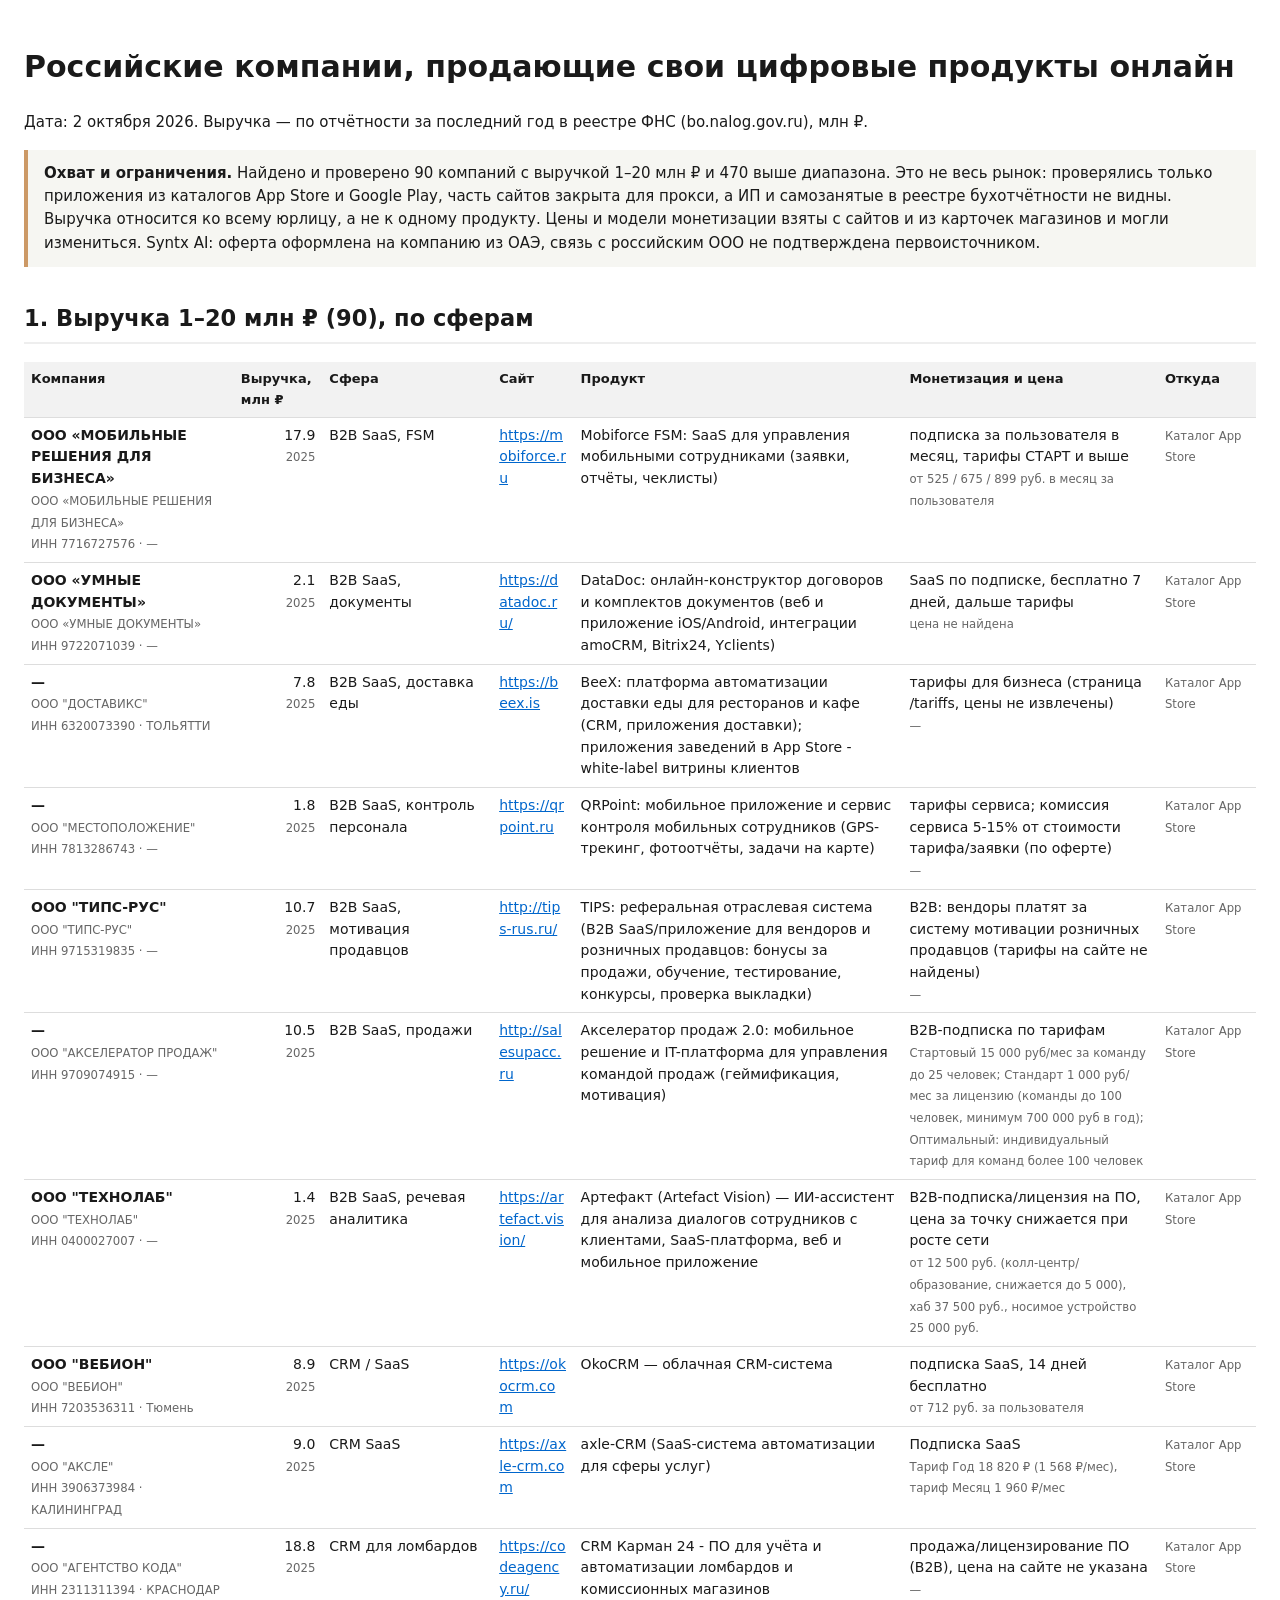
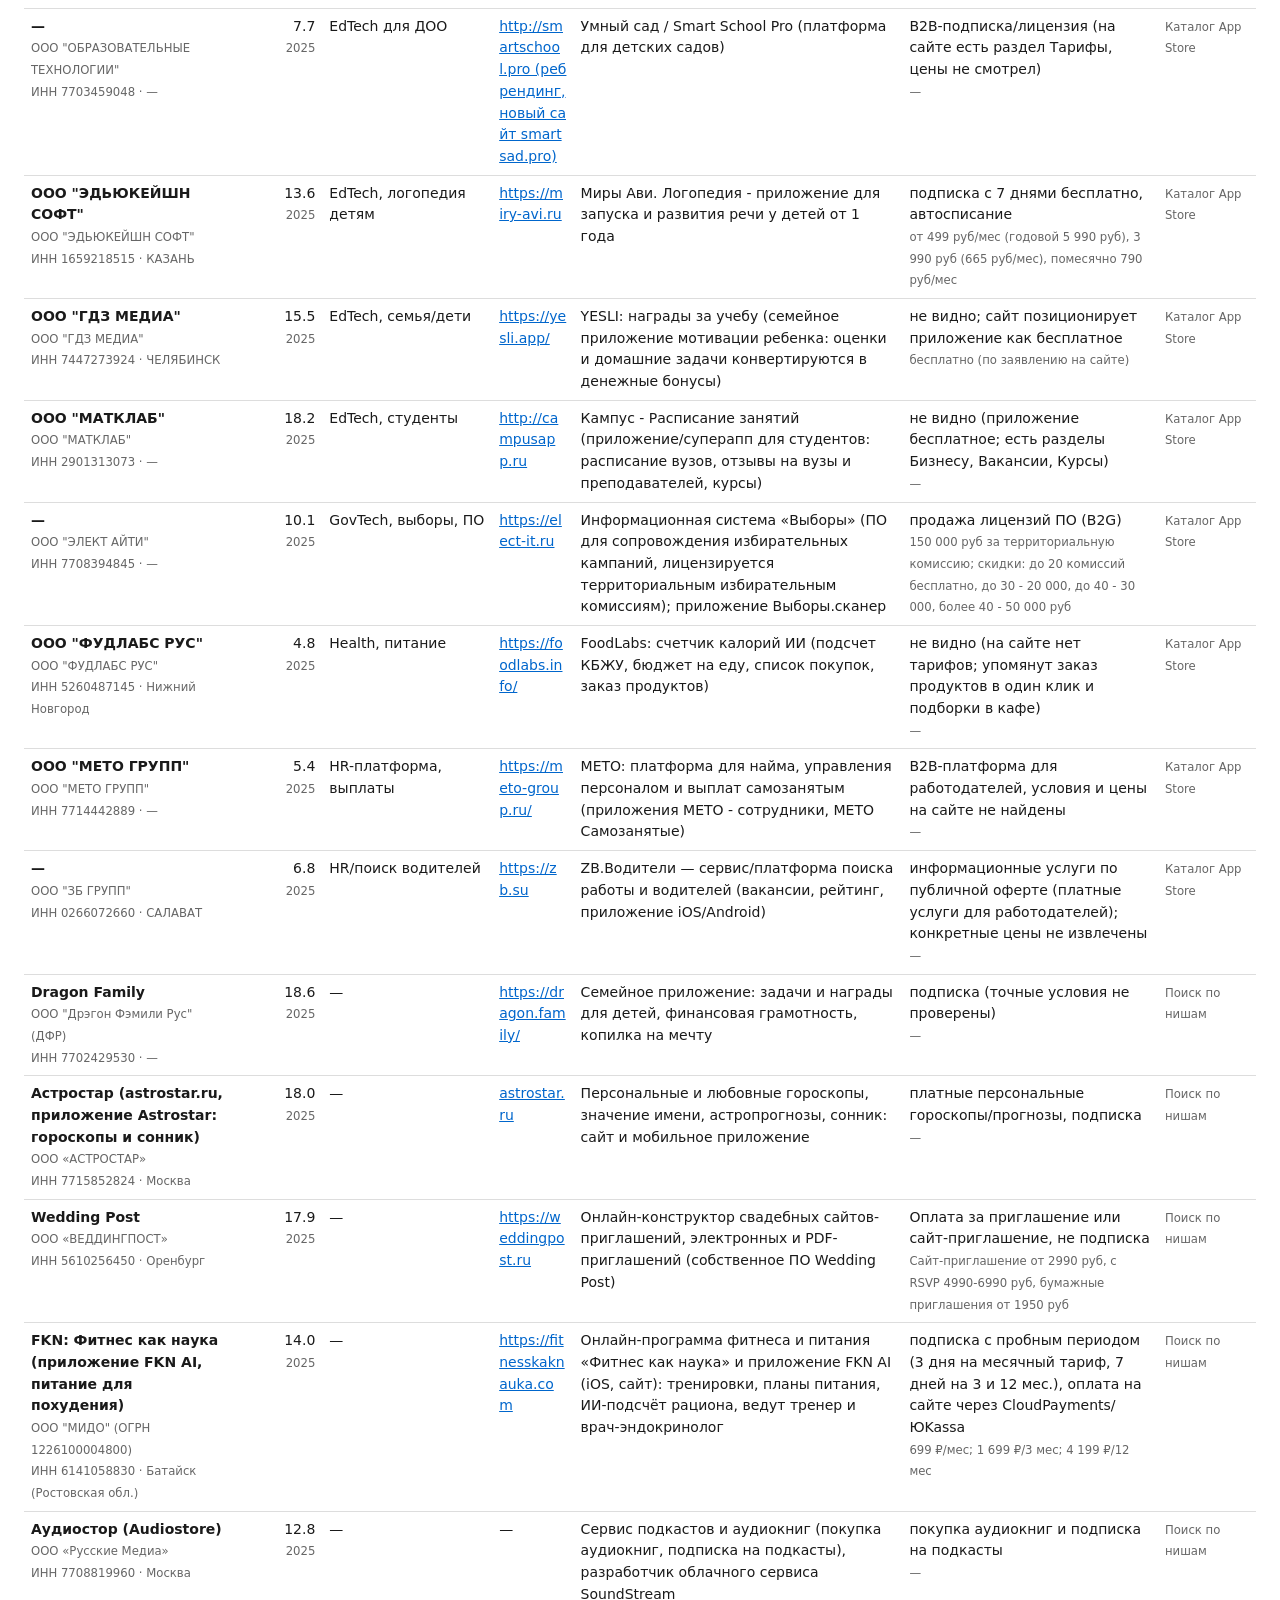
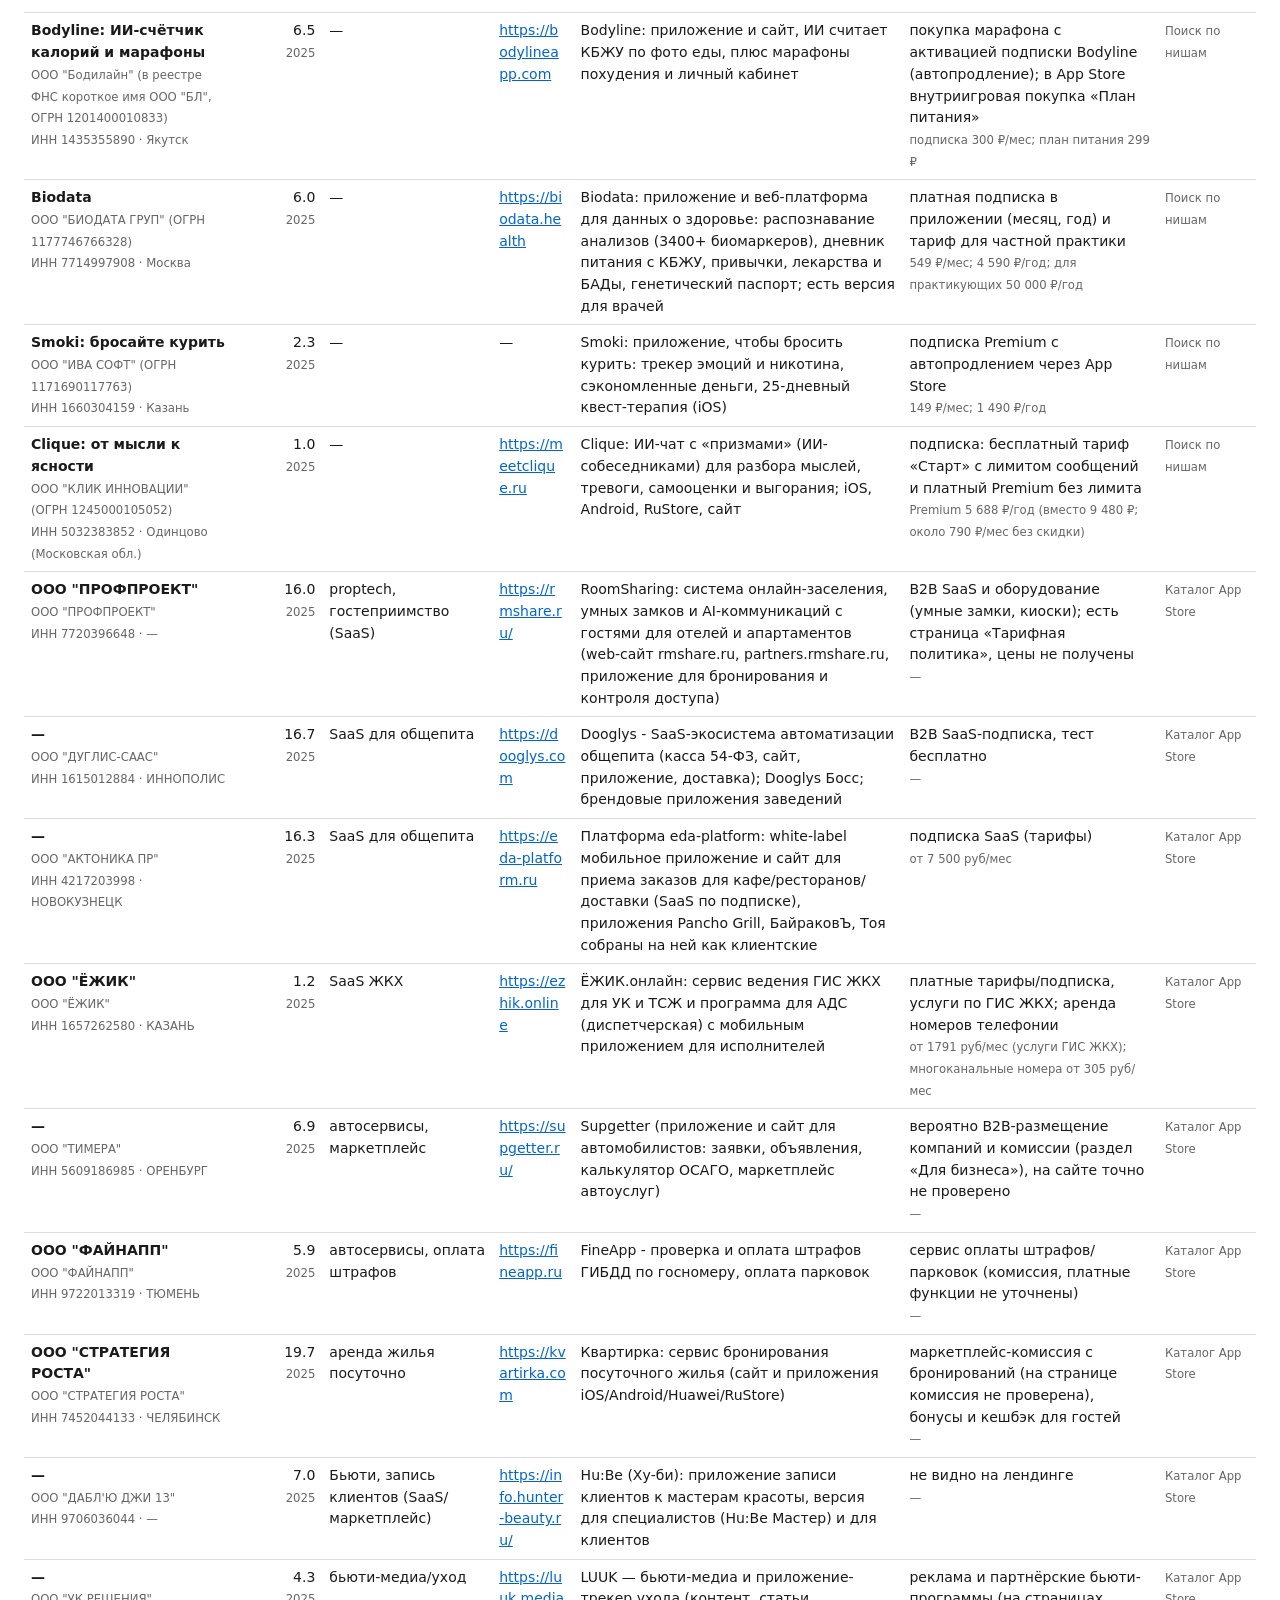
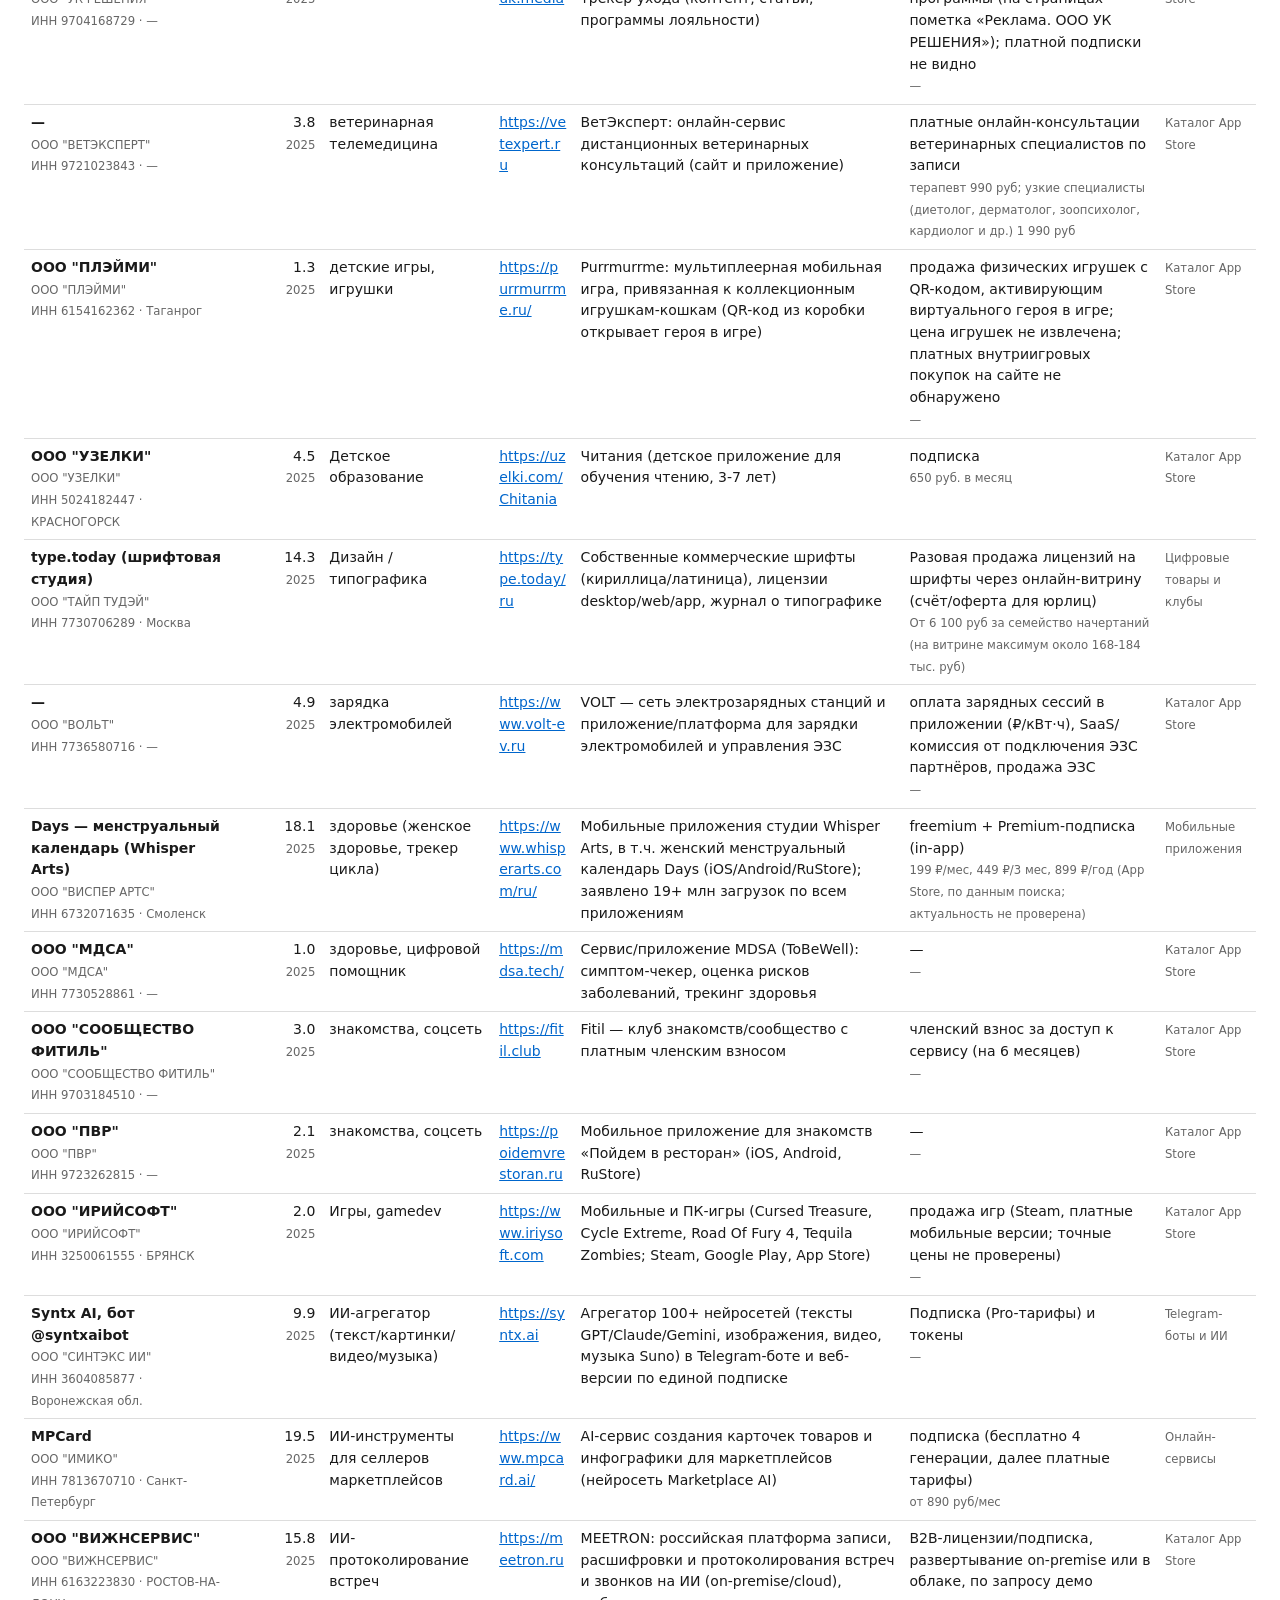
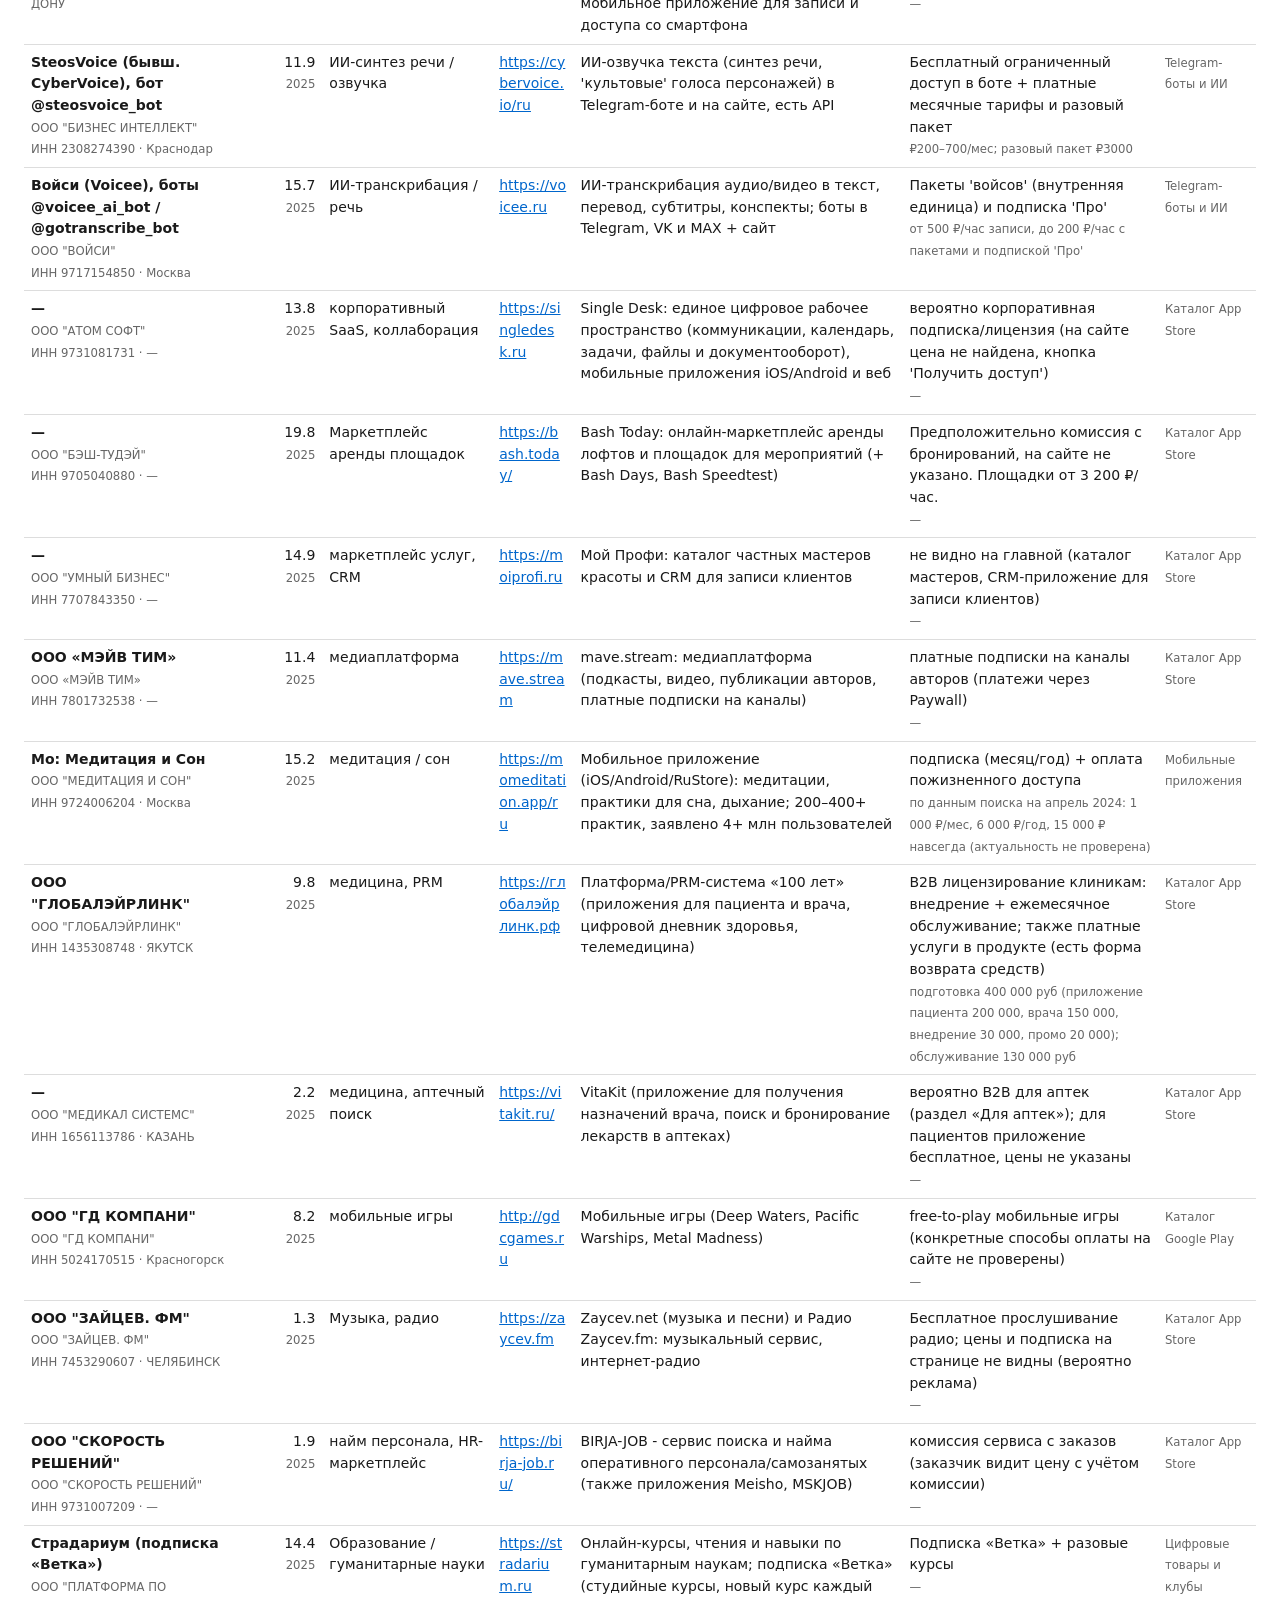
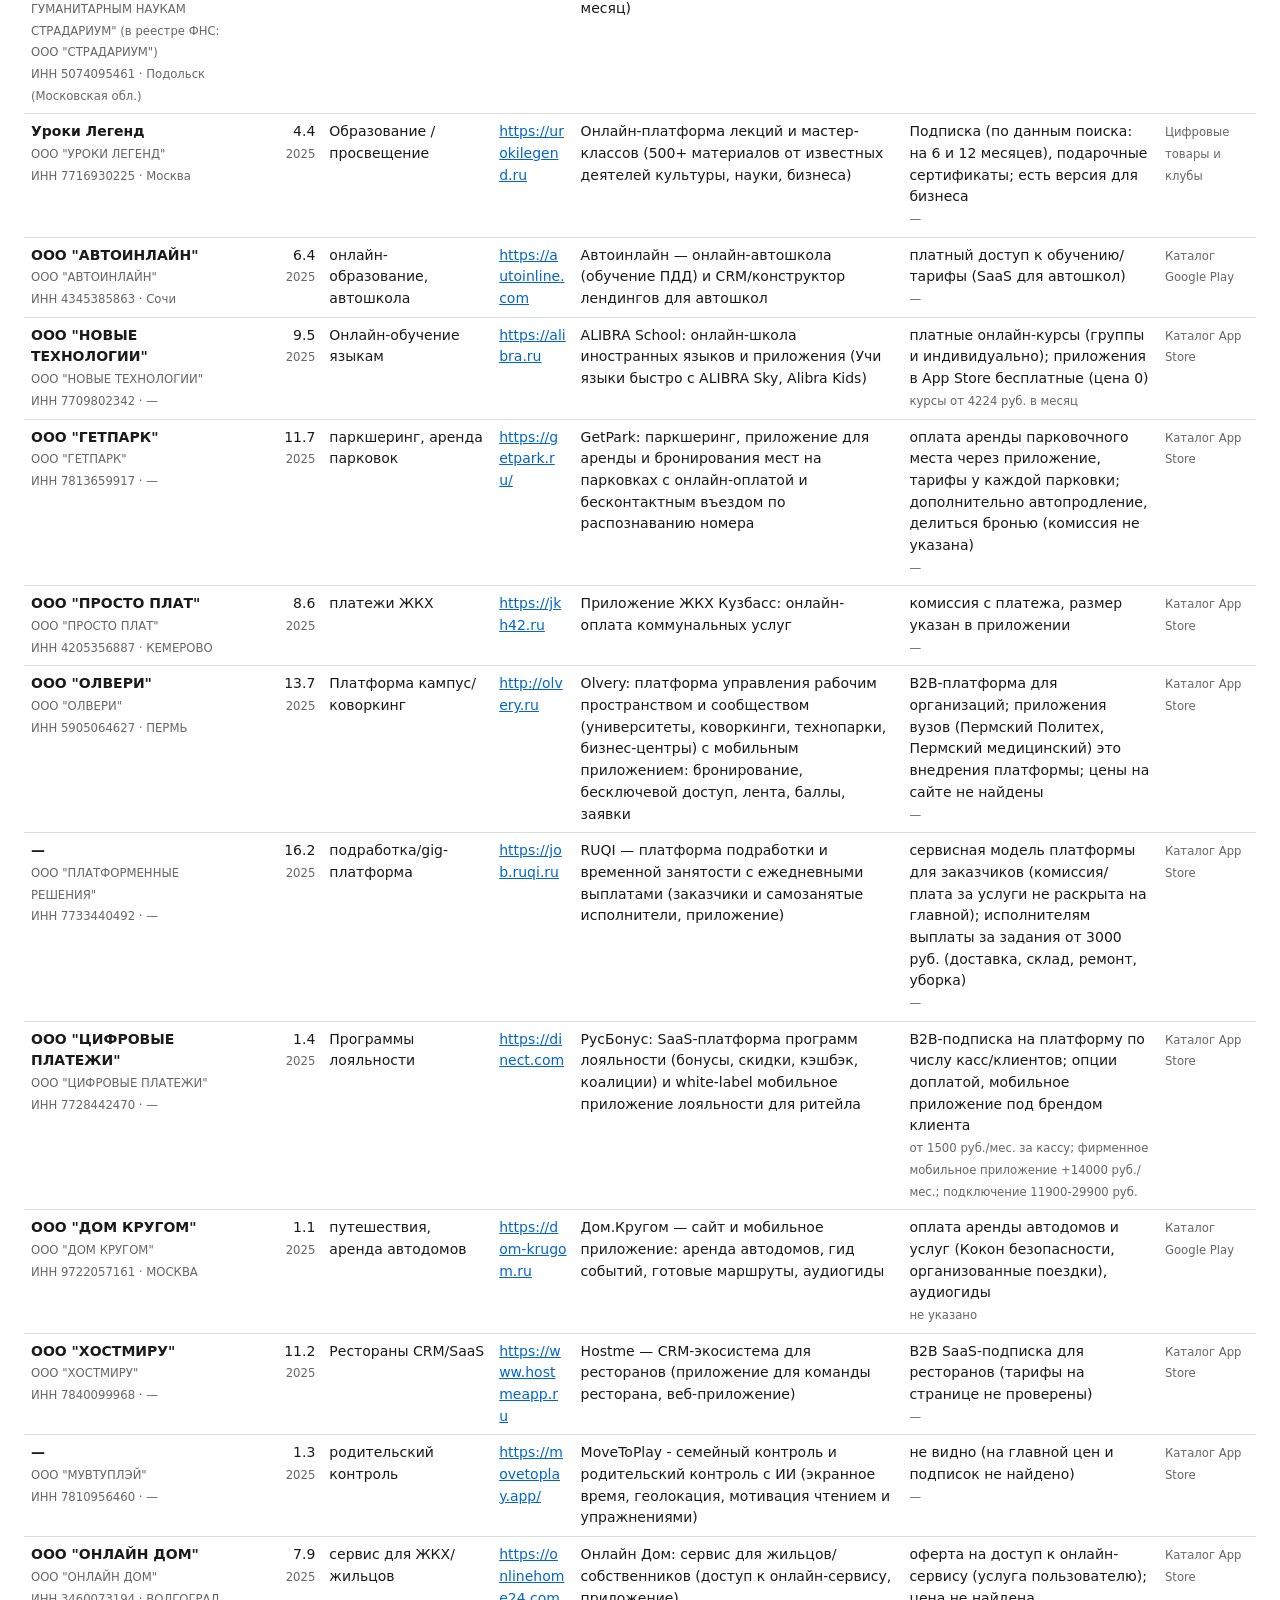
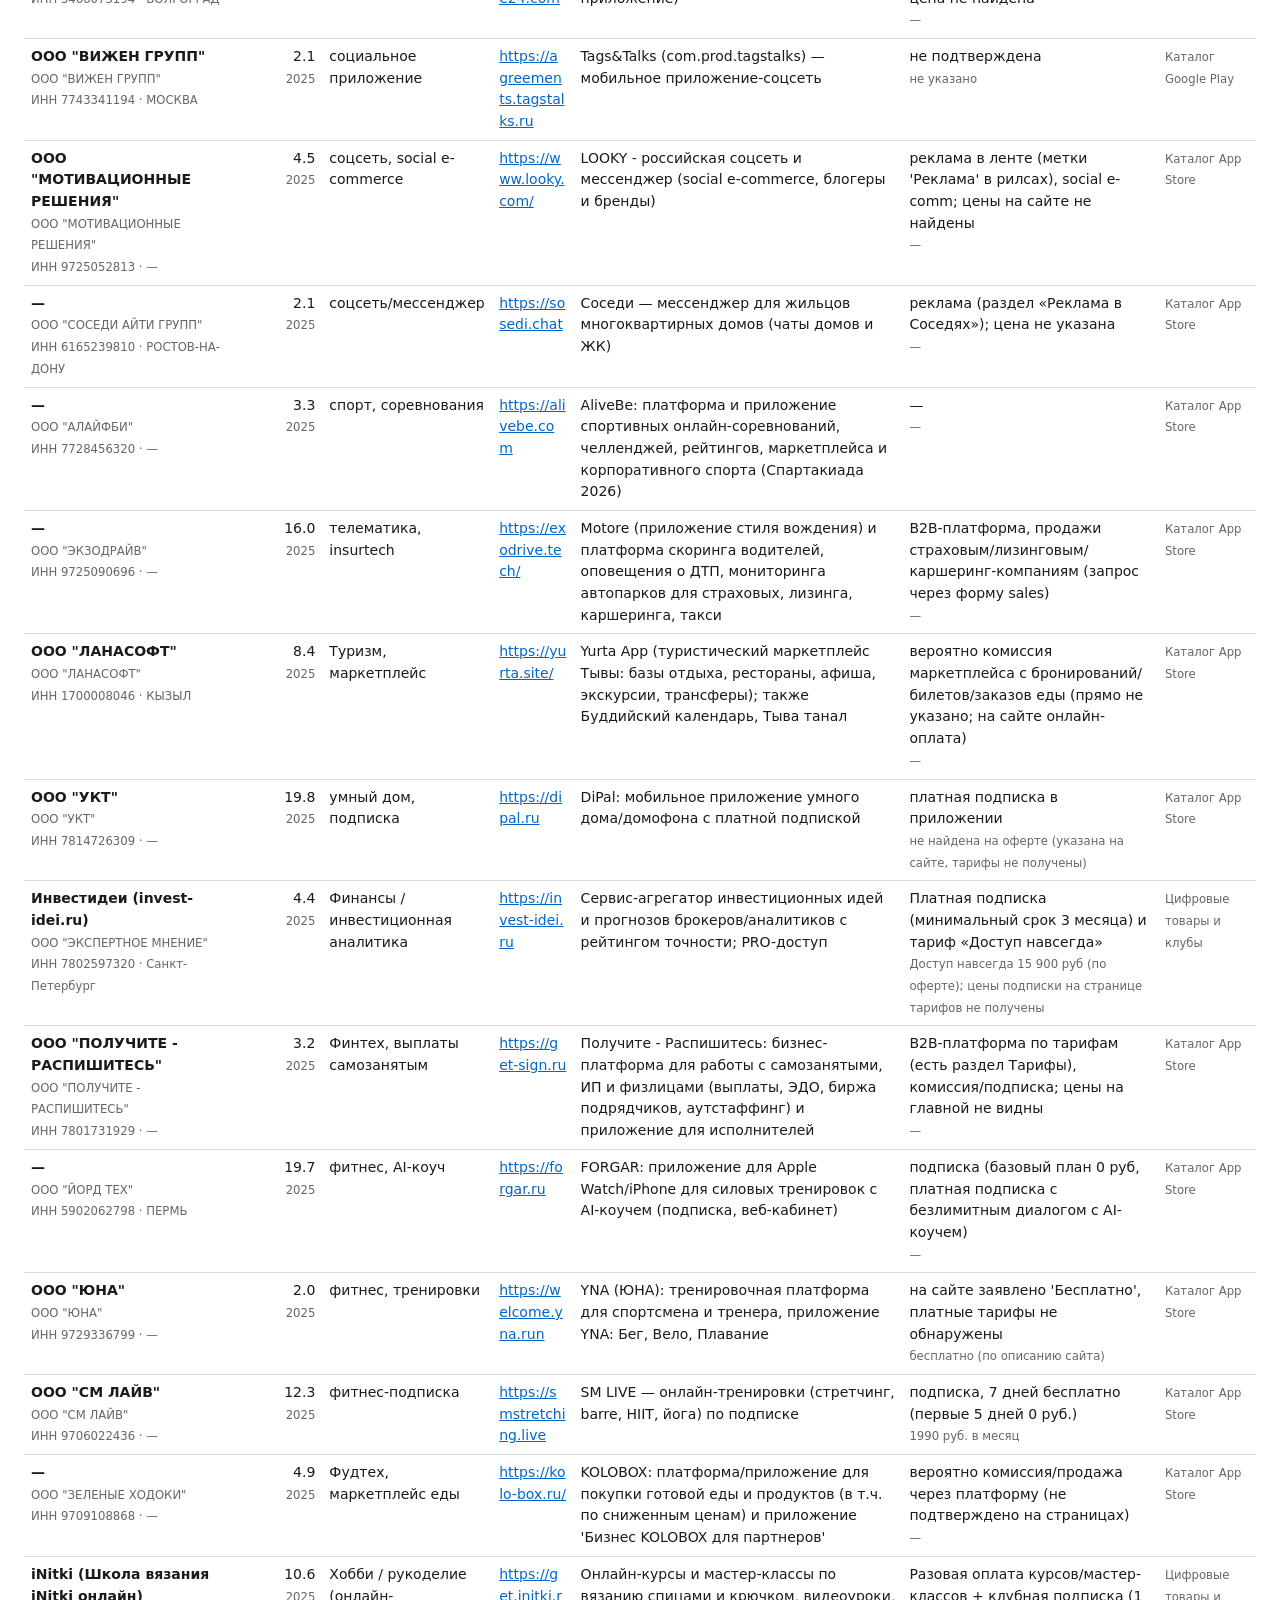
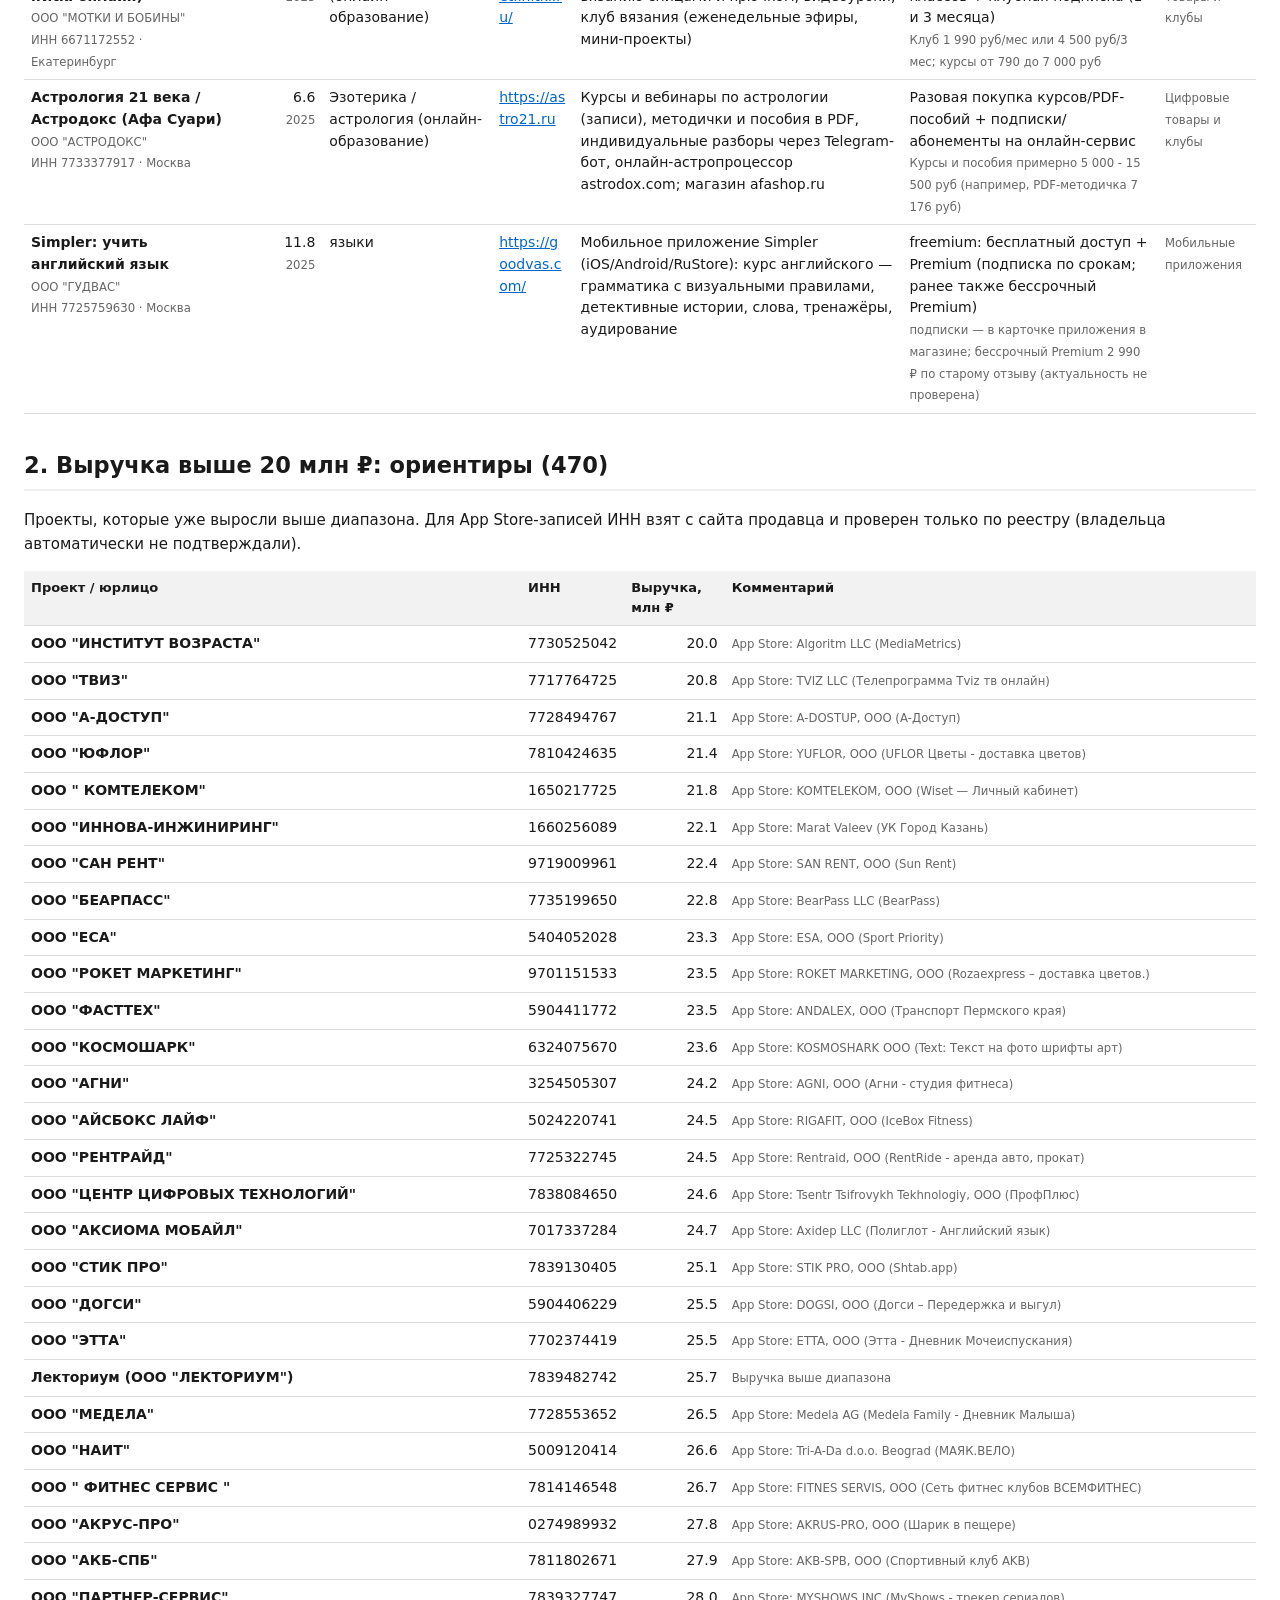
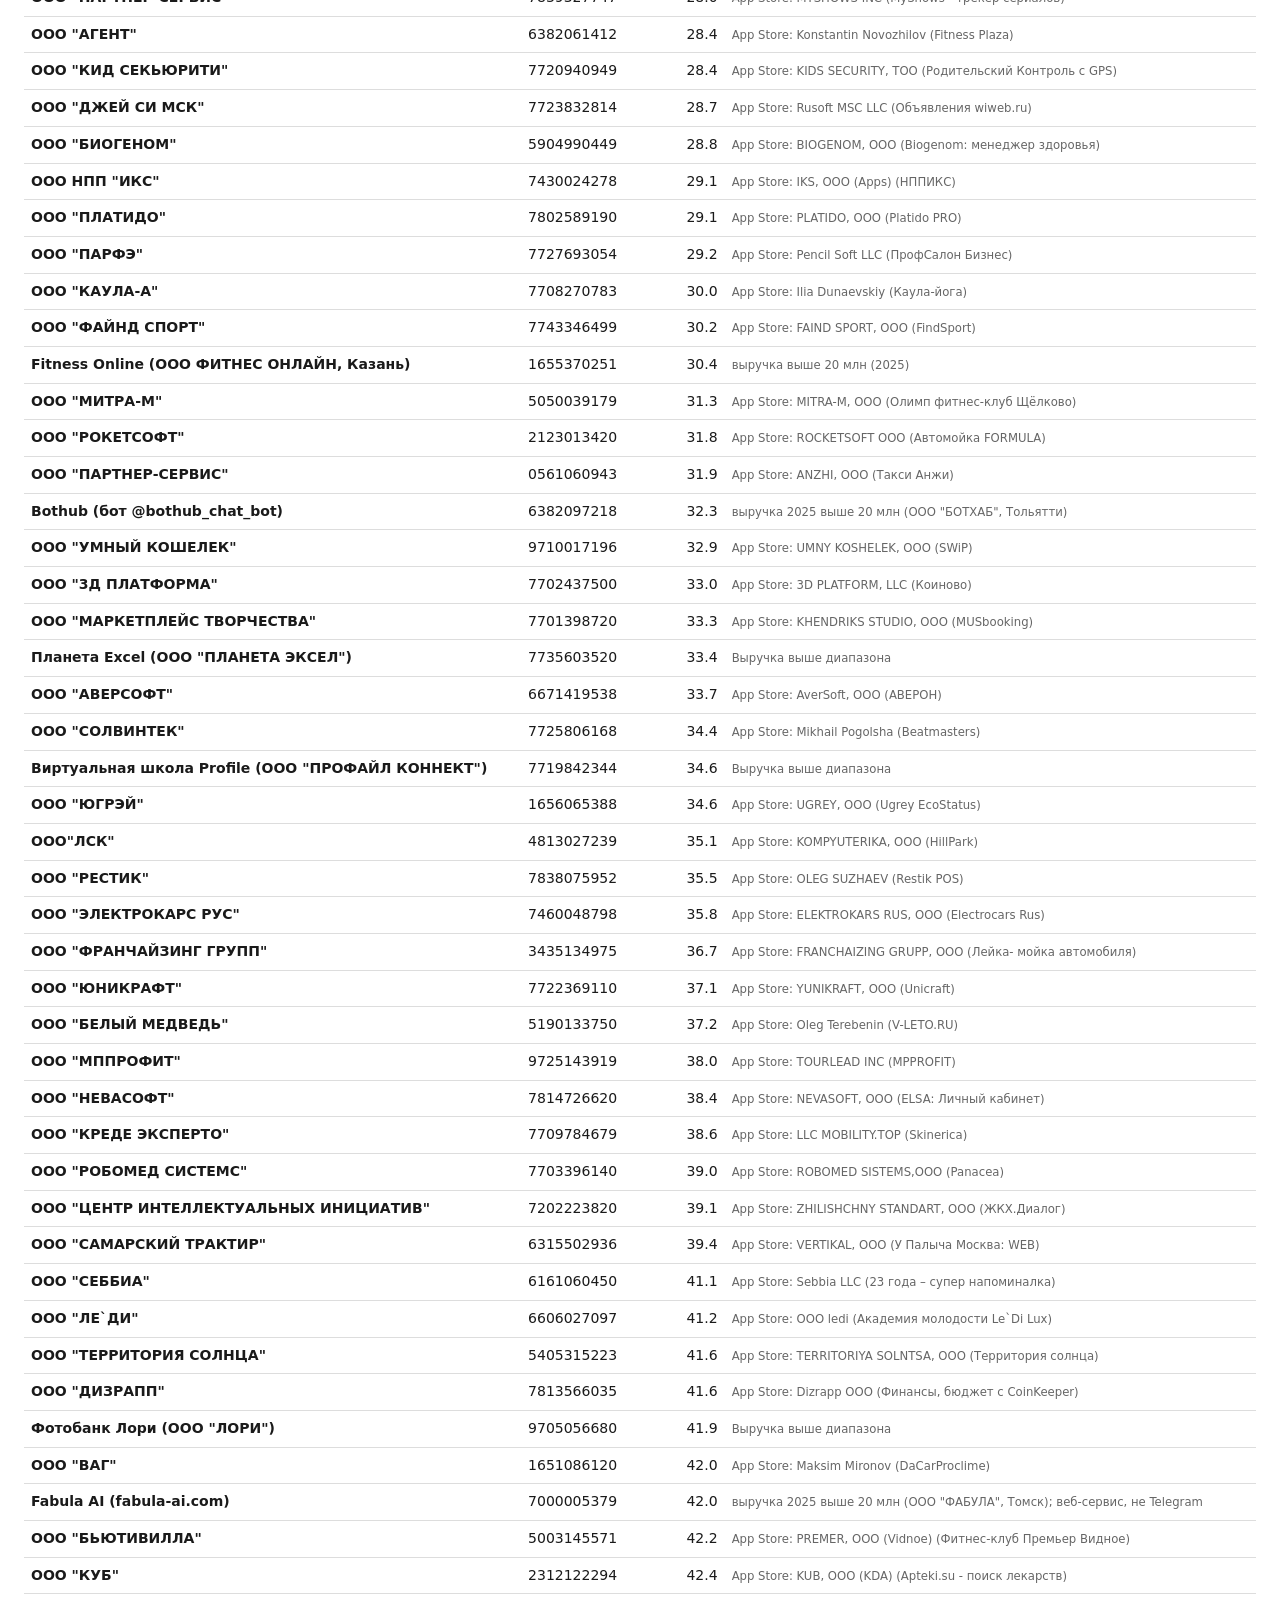
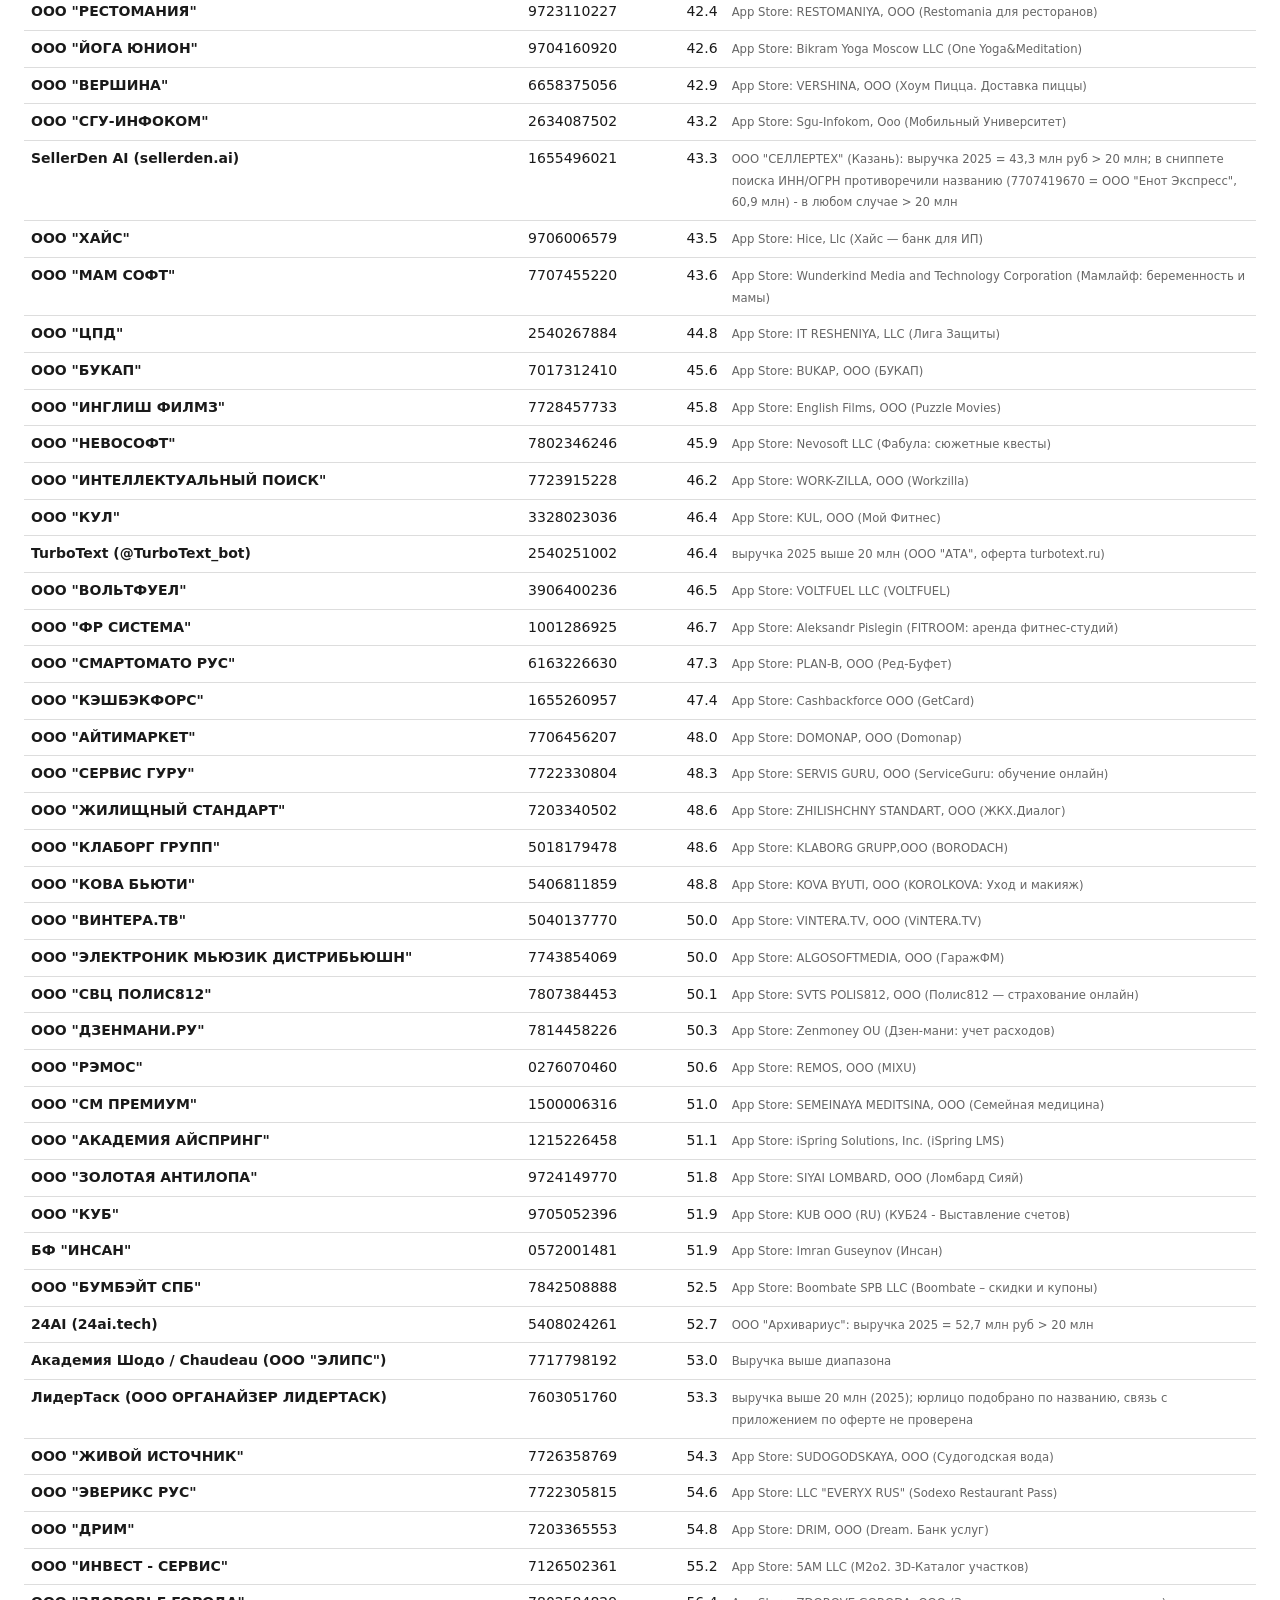
==== commit c0a0cabe: "Add round 5 (part 1) companies to digital products report Co-Authored-By: Claude Sonnet 5.5 <noreply" ====
--- a/digital_products_report.html
+++ b/digital_products_report.html
@@ -2,9 +2,9 @@
 <style>body{font:15px/1.55 system-ui,sans-serif;margin:auto;padding:24px;max-width:1250px;color:#1a1a1a;background:#fff}h2{margin-top:34px;border-bottom:2px solid #eee;padding-bottom:6px}.note{background:#f6f6f2;border-left:4px solid #c96;padding:12px 16px;margin:16px 0}table{border-collapse:collapse;width:100%}th,td{border-bottom:1px solid #ddd;padding:7px;text-align:left;vertical-align:top;font-size:14px}th{background:#f2f2f2;font-size:13px}.r{text-align:right;white-space:nowrap}small{color:#666}a{color:#06c;word-break:break-all}@media print{body{padding:0}tr{break-inside:avoid}}</style>
 <h1>Российские компании, продающие свои цифровые продукты онлайн</h1>
 <p>Дата: 2 октября 2026. Выручка — по отчётности за последний год в реестре ФНС (bo.nalog.gov.ru), млн ₽.</p>
-<div class=note><b>Охват и ограничения.</b> Найдено и проверено 82 компаний с выручкой 1–20 млн ₽ и 416 выше диапазона. Это не весь рынок: проверялись только приложения из каталогов App Store и Google Play, часть сайтов закрыта для прокси, а ИП и самозанятые в реестре бухотчётности не видны. Выручка относится ко всему юрлицу, а не к одному продукту. Цены и модели монетизации взяты с сайтов и из карточек магазинов и могли измениться. Syntx AI: оферта оформлена на компанию из ОАЭ, связь с российским ООО не подтверждена первоисточником.</div>
-<h2>1. Выручка 1–20 млн ₽ (82), по сферам</h2>
-<table><tr><th>Компания<th>Выручка, млн ₽<th>Сфера<th>Сайт<th>Продукт<th>Монетизация и цена<th>Откуда</tr><tr><td><b>ООО «МОБИЛЬНЫЕ РЕШЕНИЯ ДЛЯ БИЗНЕСА»</b><br><small>ООО «МОБИЛЬНЫЕ РЕШЕНИЯ ДЛЯ БИЗНЕСА»<br>ИНН 7716727576 · —</small></td><td class=r>17.9<br><small>2025</small></td><td>B2B SaaS, FSM</td><td><a href="https://mobiforce.ru" rel=noopener>https://mobiforce.ru</a></td><td>Mobiforce FSM: SaaS для управления мобильными сотрудниками (заявки, отчёты, чеклисты)</td><td>подписка за пользователя в месяц, тарифы СТАРТ и выше<br><small>от 525 / 675 / 899 руб. в месяц за пользователя</small></td><td><small>Каталог App Store</small></td></tr><tr><td><b>ООО «УМНЫЕ ДОКУМЕНТЫ»</b><br><small>ООО «УМНЫЕ ДОКУМЕНТЫ»<br>ИНН 9722071039 · —</small></td><td class=r>2.1<br><small>2025</small></td><td>B2B SaaS, документы</td><td><a href="https://datadoc.ru/" rel=noopener>https://datadoc.ru/</a></td><td>DataDoc: онлайн-конструктор договоров и комплектов документов (веб и приложение iOS/Android, интеграции amoCRM, Bitrix24, Yclients)</td><td>SaaS по подписке, бесплатно 7 дней, дальше тарифы<br><small>цена не найдена</small></td><td><small>Каталог App Store</small></td></tr><tr><td><b>—</b><br><small>ООО &quot;ДОСТАВИКС&quot;<br>ИНН 6320073390 · ТОЛЬЯТТИ</small></td><td class=r>7.8<br><small>2025</small></td><td>B2B SaaS, доставка еды</td><td><a href="https://beex.is" rel=noopener>https://beex.is</a></td><td>BeeX: платформа автоматизации доставки еды для ресторанов и кафе (CRM, приложения доставки); приложения заведений в App Store - white-label витрины клиентов</td><td>тарифы для бизнеса (страница /tariffs, цены не извлечены)<br><small>—</small></td><td><small>Каталог App Store</small></td></tr><tr><td><b>—</b><br><small>ООО &quot;МЕСТОПОЛОЖЕНИЕ&quot;<br>ИНН 7813286743 · —</small></td><td class=r>1.8<br><small>2025</small></td><td>B2B SaaS, контроль персонала</td><td><a href="https://qrpoint.ru" rel=noopener>https://qrpoint.ru</a></td><td>QRPoint: мобильное приложение и сервис контроля мобильных сотрудников (GPS-трекинг, фотоотчёты, задачи на карте)</td><td>тарифы сервиса; комиссия сервиса 5-15% от стоимости тарифа/заявки (по оферте)<br><small>—</small></td><td><small>Каталог App Store</small></td></tr><tr><td><b>—</b><br><small>ООО &quot;АКСЕЛЕРАТОР ПРОДАЖ&quot;<br>ИНН 9709074915 · —</small></td><td class=r>10.5<br><small>2025</small></td><td>B2B SaaS, продажи</td><td><a href="http://salesupacc.ru" rel=noopener>http://salesupacc.ru</a></td><td>Акселератор продаж 2.0: мобильное решение и IT-платформа для управления командой продаж (геймификация, мотивация)</td><td>B2B-подписка по тарифам<br><small>Стартовый 15 000 руб/мес за команду до 25 человек; Стандарт 1 000 руб/мес за лицензию (команды до 100 человек, минимум 700 000 руб в год); Оптимальный: индивидуальный тариф для команд более 100 человек</small></td><td><small>Каталог App Store</small></td></tr><tr><td><b>ООО &quot;ВЕБИОН&quot;</b><br><small>ООО &quot;ВЕБИОН&quot;<br>ИНН 7203536311 · Тюмень</small></td><td class=r>8.9<br><small>2025</small></td><td>CRM / SaaS</td><td><a href="https://okocrm.com" rel=noopener>https://okocrm.com</a></td><td>OkoCRM — облачная CRM-система</td><td>подписка SaaS, 14 дней бесплатно<br><small>от 712 руб. за пользователя</small></td><td><small>Каталог App Store</small></td></tr><tr><td><b>—</b><br><small>ООО &quot;АКСЛЕ&quot;<br>ИНН 3906373984 · КАЛИНИНГРАД</small></td><td class=r>9.0<br><small>2025</small></td><td>CRM SaaS</td><td><a href="https://axle-crm.com" rel=noopener>https://axle-crm.com</a></td><td>axle-CRM (SaaS-система автоматизации для сферы услуг)</td><td>Подписка SaaS<br><small>Тариф Год 18 820 ₽ (1 568 ₽/мес), тариф Месяц 1 960 ₽/мес</small></td><td><small>Каталог App Store</small></td></tr><tr><td><b>—</b><br><small>ООО &quot;АГЕНТСТВО КОДА&quot;<br>ИНН 2311311394 · КРАСНОДАР</small></td><td class=r>18.8<br><small>2025</small></td><td>CRM для ломбардов</td><td><a href="https://codeagency.ru/" rel=noopener>https://codeagency.ru/</a></td><td>CRM Карман 24 - ПО для учёта и автоматизации ломбардов и комиссионных магазинов</td><td>продажа/лицензирование ПО (B2B), цена на сайте не указана<br><small>—</small></td><td><small>Каталог App Store</small></td></tr><tr><td><b>—</b><br><small>ООО &quot;ОБРАЗОВАТЕЛЬНЫЕ ТЕХНОЛОГИИ&quot;<br>ИНН 7703459048 · —</small></td><td class=r>7.7<br><small>2025</small></td><td>EdTech для ДОО</td><td><a href="http://smartschool.pro (ребрендинг, новый сайт smartsad.pro)" rel=noopener>http://smartschool.pro (ребрендинг, новый сайт smartsad.pro)</a></td><td>Умный сад / Smart School Pro (платформа для детских садов)</td><td>B2B-подписка/лицензия (на сайте есть раздел Тарифы, цены не смотрел)<br><small>—</small></td><td><small>Каталог App Store</small></td></tr><tr><td><b>ООО &quot;ЭДЬЮКЕЙШН СОФТ&quot;</b><br><small>ООО &quot;ЭДЬЮКЕЙШН СОФТ&quot;<br>ИНН 1659218515 · КАЗАНЬ</small></td><td class=r>13.6<br><small>2025</small></td><td>EdTech, логопедия детям</td><td><a href="https://miry-avi.ru" rel=noopener>https://miry-avi.ru</a></td><td>Миры Ави. Логопедия - приложение для запуска и развития речи у детей от 1 года</td><td>подписка с 7 днями бесплатно, автосписание<br><small>от 499 руб/мес (годовой 5 990 руб), 3 990 руб (665 руб/мес), помесячно 790 руб/мес</small></td><td><small>Каталог App Store</small></td></tr><tr><td><b>—</b><br><small>ООО &quot;ЭЛЕКТ АЙТИ&quot;<br>ИНН 7708394845 · —</small></td><td class=r>10.1<br><small>2025</small></td><td>GovTech, выборы, ПО</td><td><a href="https://elect-it.ru" rel=noopener>https://elect-it.ru</a></td><td>Информационная система «Выборы» (ПО для сопровождения избирательных кампаний, лицензируется территориальным избирательным комиссиям); приложение Выборы.сканер</td><td>продажа лицензий ПО (B2G)<br><small>150 000 руб за территориальную комиссию; скидки: до 20 комиссий бесплатно, до 30 - 20 000, до 40 - 30 000, более 40 - 50 000 руб</small></td><td><small>Каталог App Store</small></td></tr><tr><td><b>ООО &quot;МЕТО ГРУПП&quot;</b><br><small>ООО &quot;МЕТО ГРУПП&quot;<br>ИНН 7714442889 · —</small></td><td class=r>5.4<br><small>2025</small></td><td>HR-платформа, выплаты</td><td><a href="https://meto-group.ru/" rel=noopener>https://meto-group.ru/</a></td><td>METO: платформа для найма, управления персоналом и выплат самозанятым (приложения METO - сотрудники, METO Самозанятые)</td><td>B2B-платформа для работодателей, условия и цены на сайте не найдены<br><small>—</small></td><td><small>Каталог App Store</small></td></tr><tr><td><b>—</b><br><small>ООО &quot;ЗБ ГРУПП&quot;<br>ИНН 0266072660 · САЛАВАТ</small></td><td class=r>6.8<br><small>2025</small></td><td>HR/поиск водителей</td><td><a href="https://zb.su" rel=noopener>https://zb.su</a></td><td>ZB.Водители — сервис/платформа поиска работы и водителей (вакансии, рейтинг, приложение iOS/Android)</td><td>информационные услуги по публичной оферте (платные услуги для работодателей); конкретные цены не извлечены<br><small>—</small></td><td><small>Каталог App Store</small></td></tr><tr><td><b>Dragon Family</b><br><small>ООО &quot;Дрэгон Фэмили Рус&quot; (ДФР)<br>ИНН 7702429530 · —</small></td><td class=r>18.6<br><small>2025</small></td><td>—</td><td><a href="https://dragon.family/" rel=noopener>https://dragon.family/</a></td><td>Семейное приложение: задачи и награды для детей, финансовая грамотность, копилка на мечту</td><td>подписка (точные условия не проверены)<br><small>—</small></td><td><small>Поиск по нишам</small></td></tr><tr><td><b>Астростар (astrostar.ru, приложение Astrostar: гороскопы и сонник)</b><br><small>ООО «АСТРОСТАР»<br>ИНН 7715852824 · Москва</small></td><td class=r>18.0<br><small>2025</small></td><td>—</td><td><a href="https://astrostar.ru" rel=noopener>astrostar.ru</a></td><td>Персональные и любовные гороскопы, значение имени, астропрогнозы, сонник: сайт и мобильное приложение</td><td>платные персональные гороскопы/прогнозы, подписка<br><small>—</small></td><td><small>Поиск по нишам</small></td></tr><tr><td><b>Wedding Post</b><br><small>ООО «ВЕДДИНГПОСТ»<br>ИНН 5610256450 · Оренбург</small></td><td class=r>17.9<br><small>2025</small></td><td>—</td><td><a href="https://weddingpost.ru" rel=noopener>https://weddingpost.ru</a></td><td>Онлайн-конструктор свадебных сайтов-приглашений, электронных и PDF-приглашений (собственное ПО Wedding Post)</td><td>Оплата за приглашение или сайт-приглашение, не подписка<br><small>Сайт-приглашение от 2990 руб, с RSVP 4990-6990 руб, бумажные приглашения от 1950 руб</small></td><td><small>Поиск по нишам</small></td></tr><tr><td><b>FKN: Фитнес как наука (приложение FKN AI, питание для похудения)</b><br><small>ООО &quot;МИДО&quot; (ОГРН 1226100004800)<br>ИНН 6141058830 · Батайск (Ростовская обл.)</small></td><td class=r>14.0<br><small>2025</small></td><td>—</td><td><a href="https://fitnesskaknauka.com" rel=noopener>https://fitnesskaknauka.com</a></td><td>Онлайн-программа фитнеса и питания «Фитнес как наука» и приложение FKN AI (iOS, сайт): тренировки, планы питания, ИИ-подсчёт рациона, ведут тренер и врач-эндокринолог</td><td>подписка с пробным периодом (3 дня на месячный тариф, 7 дней на 3 и 12 мес.), оплата на сайте через CloudPayments/ЮKassa<br><small>699 ₽/мес; 1 699 ₽/3 мес; 4 199 ₽/12 мес</small></td><td><small>Поиск по нишам</small></td></tr><tr><td><b>Аудиостор (Audiostore)</b><br><small>ООО «Русские Медиа»<br>ИНН 7708819960 · Москва</small></td><td class=r>12.8<br><small>2025</small></td><td>—</td><td>—</td><td>Сервис подкастов и аудиокниг (покупка аудиокниг, подписка на подкасты), разработчик облачного сервиса SoundStream</td><td>покупка аудиокниг и подписка на подкасты<br><small>—</small></td><td><small>Поиск по нишам</small></td></tr><tr><td><b>Bodyline: ИИ-счётчик калорий и марафоны</b><br><small>ООО &quot;Бодилайн&quot; (в реестре ФНС короткое имя ООО &quot;БЛ&quot;, ОГРН 1201400010833)<br>ИНН 1435355890 · Якутск</small></td><td class=r>6.5<br><small>2025</small></td><td>—</td><td><a href="https://bodylineapp.com" rel=noopener>https://bodylineapp.com</a></td><td>Bodyline: приложение и сайт, ИИ считает КБЖУ по фото еды, плюс марафоны похудения и личный кабинет</td><td>покупка марафона с активацией подписки Bodyline (автопродление); в App Store внутриигровая покупка «План питания»<br><small>подписка 300 ₽/мес; план питания 299 ₽</small></td><td><small>Поиск по нишам</small></td></tr><tr><td><b>Biodata</b><br><small>ООО &quot;БИОДАТА ГРУП&quot; (ОГРН 1177746766328)<br>ИНН 7714997908 · Москва</small></td><td class=r>6.0<br><small>2025</small></td><td>—</td><td><a href="https://biodata.health" rel=noopener>https://biodata.health</a></td><td>Biodata: приложение и веб-платформа для данных о здоровье: распознавание анализов (3400+ биомаркеров), дневник питания с КБЖУ, привычки, лекарства и БАДы, генетический паспорт; есть версия для врачей</td><td>платная подписка в приложении (месяц, год) и тариф для частной практики<br><small>549 ₽/мес; 4 590 ₽/год; для практикующих 50 000 ₽/год</small></td><td><small>Поиск по нишам</small></td></tr><tr><td><b>Smoki: бросайте курить</b><br><small>ООО &quot;ИВА СОФТ&quot; (ОГРН 1171690117763)<br>ИНН 1660304159 · Казань</small></td><td class=r>2.3<br><small>2025</small></td><td>—</td><td>—</td><td>Smoki: приложение, чтобы бросить курить: трекер эмоций и никотина, сэкономленные деньги, 25-дневный квест-терапия (iOS)</td><td>подписка Premium с автопродлением через App Store<br><small>149 ₽/мес; 1 490 ₽/год</small></td><td><small>Поиск по нишам</small></td></tr><tr><td><b>Clique: от мысли к ясности</b><br><small>ООО &quot;КЛИК ИННОВАЦИИ&quot; (ОГРН 1245000105052)<br>ИНН 5032383852 · Одинцово (Московская обл.)</small></td><td class=r>1.0<br><small>2025</small></td><td>—</td><td><a href="https://meetclique.ru" rel=noopener>https://meetclique.ru</a></td><td>Clique: ИИ-чат с «призмами» (ИИ-собеседниками) для разбора мыслей, тревоги, самооценки и выгорания; iOS, Android, RuStore, сайт</td><td>подписка: бесплатный тариф «Старт» с лимитом сообщений и платный Premium без лимита<br><small>Premium 5 688 ₽/год (вместо 9 480 ₽; около 790 ₽/мес без скидки)</small></td><td><small>Поиск по нишам</small></td></tr><tr><td><b>ООО &quot;ПРОФПРОЕКТ&quot;</b><br><small>ООО &quot;ПРОФПРОЕКТ&quot;<br>ИНН 7720396648 · —</small></td><td class=r>16.0<br><small>2025</small></td><td>proptech, гостеприимство (SaaS)</td><td><a href="https://rmshare.ru/" rel=noopener>https://rmshare.ru/</a></td><td>RoomSharing: система онлайн-заселения, умных замков и AI-коммуникаций с гостями для отелей и апартаментов (web-сайт rmshare.ru, partners.rmshare.ru, приложение для бронирования и контроля доступа)</td><td>B2B SaaS и оборудование (умные замки, киоски); есть страница «Тарифная политика», цены не получены<br><small>—</small></td><td><small>Каталог App Store</small></td></tr><tr><td><b>—</b><br><small>ООО &quot;ДУГЛИС-СААС&quot;<br>ИНН 1615012884 · ИННОПОЛИС</small></td><td class=r>16.7<br><small>2025</small></td><td>SaaS для общепита</td><td><a href="https://dooglys.com" rel=noopener>https://dooglys.com</a></td><td>Dooglys - SaaS-экосистема автоматизации общепита (касса 54-ФЗ, сайт, приложение, доставка); Dooglys Босс; брендовые приложения заведений</td><td>B2B SaaS-подписка, тест бесплатно<br><small>—</small></td><td><small>Каталог App Store</small></td></tr><tr><td><b>—</b><br><small>ООО &quot;АКТОНИКА ПР&quot;<br>ИНН 4217203998 · НОВОКУЗНЕЦК</small></td><td class=r>16.3<br><small>2025</small></td><td>SaaS для общепита</td><td><a href="https://eda-platform.ru" rel=noopener>https://eda-platform.ru</a></td><td>Платформа eda-platform: white-label мобильное приложение и сайт для приема заказов для кафе/ресторанов/доставки (SaaS по подписке), приложения Pancho Grill, БайраковЪ, Тоя собраны на ней как клиентские</td><td>подписка SaaS (тарифы)<br><small>от 7 500 руб/мес</small></td><td><small>Каталог App Store</small></td></tr><tr><td><b>ООО &quot;ЁЖИК&quot;</b><br><small>ООО &quot;ЁЖИК&quot;<br>ИНН 1657262580 · КАЗАНЬ</small></td><td class=r>1.2<br><small>2025</small></td><td>SaaS ЖКХ</td><td><a href="https://ezhik.online" rel=noopener>https://ezhik.online</a></td><td>ЁЖИК.онлайн: сервис ведения ГИС ЖКХ для УК и ТСЖ и программа для АДС (диспетчерская) с мобильным приложением для исполнителей</td><td>платные тарифы/подписка, услуги по ГИС ЖКХ; аренда номеров телефонии<br><small>от 1791 руб/мес (услуги ГИС ЖКХ); многоканальные номера от 305 руб/мес</small></td><td><small>Каталог App Store</small></td></tr><tr><td><b>—</b><br><small>ООО &quot;ТИМЕРА&quot;<br>ИНН 5609186985 · ОРЕНБУРГ</small></td><td class=r>6.9<br><small>2025</small></td><td>автосервисы, маркетплейс</td><td><a href="https://supgetter.ru/" rel=noopener>https://supgetter.ru/</a></td><td>Supgetter (приложение и сайт для автомобилистов: заявки, объявления, калькулятор ОСАГО, маркетплейс автоуслуг)</td><td>вероятно B2B-размещение компаний и комиссии (раздел «Для бизнеса»), на сайте точно не проверено<br><small>—</small></td><td><small>Каталог App Store</small></td></tr><tr><td><b>ООО &quot;ФАЙНАПП&quot;</b><br><small>ООО &quot;ФАЙНАПП&quot;<br>ИНН 9722013319 · ТЮМЕНЬ</small></td><td class=r>5.9<br><small>2025</small></td><td>автосервисы, оплата штрафов</td><td><a href="https://fineapp.ru" rel=noopener>https://fineapp.ru</a></td><td>FineApp - проверка и оплата штрафов ГИБДД по госномеру, оплата парковок</td><td>сервис оплаты штрафов/парковок (комиссия, платные функции не уточнены)<br><small>—</small></td><td><small>Каталог App Store</small></td></tr><tr><td><b>ООО &quot;СТРАТЕГИЯ РОСТА&quot;</b><br><small>ООО &quot;СТРАТЕГИЯ РОСТА&quot;<br>ИНН 7452044133 · ЧЕЛЯБИНСК</small></td><td class=r>19.7<br><small>2025</small></td><td>аренда жилья посуточно</td><td><a href="https://kvartirka.com" rel=noopener>https://kvartirka.com</a></td><td>Квартирка: сервис бронирования посуточного жилья (сайт и приложения iOS/Android/Huawei/RuStore)</td><td>маркетплейс-комиссия с бронирований (на странице комиссия не проверена), бонусы и кешбэк для гостей<br><small>—</small></td><td><small>Каталог App Store</small></td></tr><tr><td><b>—</b><br><small>ООО &quot;ДАБЛ&#x27;Ю ДЖИ 13&quot;<br>ИНН 9706036044 · —</small></td><td class=r>7.0<br><small>2025</small></td><td>Бьюти, запись клиентов (SaaS/маркетплейс)</td><td><a href="https://info.hunter-beauty.ru/" rel=noopener>https://info.hunter-beauty.ru/</a></td><td>Hu:Be (Ху-би): приложение записи клиентов к мастерам красоты, версия для специалистов (Hu:Be Мастер) и для клиентов</td><td>не видно на лендинге<br><small>—</small></td><td><small>Каталог App Store</small></td></tr><tr><td><b>—</b><br><small>ООО &quot;УК РЕШЕНИЯ&quot;<br>ИНН 9704168729 · —</small></td><td class=r>4.3<br><small>2025</small></td><td>бьюти-медиа/уход</td><td><a href="https://luuk.media" rel=noopener>https://luuk.media</a></td><td>LUUK — бьюти-медиа и приложение-трекер ухода (контент, статьи, программы лояльности)</td><td>реклама и партнёрские бьюти-программы (на страницах пометка «Реклама. ООО УК РЕШЕНИЯ»); платной подписки не видно<br><small>—</small></td><td><small>Каталог App Store</small></td></tr><tr><td><b>—</b><br><small>ООО &quot;ВЕТЭКСПЕРТ&quot;<br>ИНН 9721023843 · —</small></td><td class=r>3.8<br><small>2025</small></td><td>ветеринарная телемедицина</td><td><a href="https://vetexpert.ru" rel=noopener>https://vetexpert.ru</a></td><td>ВетЭксперт: онлайн-сервис дистанционных ветеринарных консультаций (сайт и приложение)</td><td>платные онлайн-консультации ветеринарных специалистов по записи<br><small>терапевт 990 руб; узкие специалисты (диетолог, дерматолог, зоопсихолог, кардиолог и др.) 1 990 руб</small></td><td><small>Каталог App Store</small></td></tr><tr><td><b>ООО &quot;ПЛЭЙМИ&quot;</b><br><small>ООО &quot;ПЛЭЙМИ&quot;<br>ИНН 6154162362 · Таганрог</small></td><td class=r>1.3<br><small>2025</small></td><td>детские игры, игрушки</td><td><a href="https://purrmurrme.ru/" rel=noopener>https://purrmurrme.ru/</a></td><td>Purrmurrme: мультиплеерная мобильная игра, привязанная к коллекционным игрушкам-кошкам (QR-код из коробки открывает героя в игре)</td><td>продажа физических игрушек с QR-кодом, активирующим виртуального героя в игре; цена игрушек не извлечена; платных внутриигровых покупок на сайте не обнаружено<br><small>—</small></td><td><small>Каталог App Store</small></td></tr><tr><td><b>ООО &quot;УЗЕЛКИ&quot;</b><br><small>ООО &quot;УЗЕЛКИ&quot;<br>ИНН 5024182447 · КРАСНОГОРСК</small></td><td class=r>4.5<br><small>2025</small></td><td>Детское образование</td><td><a href="https://uzelki.com/Chitania" rel=noopener>https://uzelki.com/Chitania</a></td><td>Читания (детское приложение для обучения чтению, 3-7 лет)</td><td>подписка<br><small>650 руб. в месяц</small></td><td><small>Каталог App Store</small></td></tr><tr><td><b>type.today (шрифтовая студия)</b><br><small>ООО &quot;ТАЙП ТУДЭЙ&quot;<br>ИНН 7730706289 · Москва</small></td><td class=r>14.3<br><small>2025</small></td><td>Дизайн / типографика</td><td><a href="https://type.today/ru" rel=noopener>https://type.today/ru</a></td><td>Собственные коммерческие шрифты (кириллица/латиница), лицензии desktop/web/app, журнал о типографике</td><td>Разовая продажа лицензий на шрифты через онлайн-витрину (счёт/оферта для юрлиц)<br><small>От 6 100 руб за семейство начертаний (на витрине максимум около 168-184 тыс. руб)</small></td><td><small>Цифровые товары и клубы</small></td></tr><tr><td><b>—</b><br><small>ООО &quot;ВОЛЬТ&quot;<br>ИНН 7736580716 · —</small></td><td class=r>4.9<br><small>2025</small></td><td>зарядка электромобилей</td><td><a href="https://www.volt-ev.ru" rel=noopener>https://www.volt-ev.ru</a></td><td>VOLT — сеть электрозарядных станций и приложение/платформа для зарядки электромобилей и управления ЭЗС</td><td>оплата зарядных сессий в приложении (₽/кВт·ч), SaaS/комиссия от подключения ЭЗС партнёров, продажа ЭЗС<br><small>—</small></td><td><small>Каталог App Store</small></td></tr><tr><td><b>Days — менструальный календарь (Whisper Arts)</b><br><small>ООО &quot;ВИСПЕР АРТС&quot;<br>ИНН 6732071635 · Смоленск</small></td><td class=r>18.1<br><small>2025</small></td><td>здоровье (женское здоровье, трекер цикла)</td><td><a href="https://www.whisperarts.com/ru/" rel=noopener>https://www.whisperarts.com/ru/</a></td><td>Мобильные приложения студии Whisper Arts, в т.ч. женский менструальный календарь Days (iOS/Android/RuStore); заявлено 19+ млн загрузок по всем приложениям</td><td>freemium + Premium-подписка (in-app)<br><small>199 ₽/мес, 449 ₽/3 мес, 899 ₽/год (App Store, по данным поиска; актуальность не проверена)</small></td><td><small>Мобильные приложения</small></td></tr><tr><td><b>ООО &quot;МДСА&quot;</b><br><small>ООО &quot;МДСА&quot;<br>ИНН 7730528861 · —</small></td><td class=r>1.0<br><small>2025</small></td><td>здоровье, цифровой помощник</td><td><a href="https://mdsa.tech/" rel=noopener>https://mdsa.tech/</a></td><td>Сервис/приложение MDSA (ToBeWell): симптом-чекер, оценка рисков заболеваний, трекинг здоровья</td><td>—<br><small>—</small></td><td><small>Каталог App Store</small></td></tr><tr><td><b>ООО &quot;СООБЩЕСТВО ФИТИЛЬ&quot;</b><br><small>ООО &quot;СООБЩЕСТВО ФИТИЛЬ&quot;<br>ИНН 9703184510 · —</small></td><td class=r>3.0<br><small>2025</small></td><td>знакомства, соцсеть</td><td><a href="https://fitil.club" rel=noopener>https://fitil.club</a></td><td>Fitil — клуб знакомств/сообщество с платным членским взносом</td><td>членский взнос за доступ к сервису (на 6 месяцев)<br><small>—</small></td><td><small>Каталог App Store</small></td></tr><tr><td><b>Syntx AI, бот @syntxaibot</b><br><small>ООО &quot;СИНТЭКС ИИ&quot;<br>ИНН 3604085877 · Воронежская обл.</small></td><td class=r>9.9<br><small>2025</small></td><td>ИИ-агрегатор (текст/картинки/видео/музыка)</td><td><a href="https://syntx.ai" rel=noopener>https://syntx.ai</a></td><td>Агрегатор 100+ нейросетей (тексты GPT/Claude/Gemini, изображения, видео, музыка Suno) в Telegram-боте и веб-версии по единой подписке</td><td>Подписка (Pro-тарифы) и токены<br><small>—</small></td><td><small>Telegram-боты и ИИ</small></td></tr><tr><td><b>MPCard</b><br><small>ООО &quot;ИМИКО&quot;<br>ИНН 7813670710 · Санкт-Петербург</small></td><td class=r>19.5<br><small>2025</small></td><td>ИИ-инструменты для селлеров маркетплейсов</td><td><a href="https://www.mpcard.ai/" rel=noopener>https://www.mpcard.ai/</a></td><td>AI-сервис создания карточек товаров и инфографики для маркетплейсов (нейросеть Marketplace AI)</td><td>подписка (бесплатно 4 генерации, далее платные тарифы)<br><small>от 890 руб/мес</small></td><td><small>Онлайн-сервисы</small></td></tr><tr><td><b>ООО &quot;ВИЖНСЕРВИС&quot;</b><br><small>ООО &quot;ВИЖНСЕРВИС&quot;<br>ИНН 6163223830 · РОСТОВ-НА-ДОНУ</small></td><td class=r>15.8<br><small>2025</small></td><td>ИИ-протоколирование встреч</td><td><a href="https://meetron.ru" rel=noopener>https://meetron.ru</a></td><td>MEETRON: российская платформа записи, расшифровки и протоколирования встреч и звонков на ИИ (on-premise/cloud), мобильное приложение для записи и доступа со смартфона</td><td>B2B-лицензии/подписка, развертывание on-premise или в облаке, по запросу демо<br><small>—</small></td><td><small>Каталог App Store</small></td></tr><tr><td><b>SteosVoice (бывш. CyberVoice), бот @steosvoice_bot</b><br><small>ООО &quot;БИЗНЕС ИНТЕЛЛЕКТ&quot;<br>ИНН 2308274390 · Краснодар</small></td><td class=r>11.9<br><small>2025</small></td><td>ИИ-синтез речи / озвучка</td><td><a href="https://cybervoice.io/ru" rel=noopener>https://cybervoice.io/ru</a></td><td>ИИ-озвучка текста (синтез речи, &#x27;культовые&#x27; голоса персонажей) в Telegram-боте и на сайте, есть API</td><td>Бесплатный ограниченный доступ в боте + платные месячные тарифы и разовый пакет<br><small>₽200–700/мес; разовый пакет ₽3000</small></td><td><small>Telegram-боты и ИИ</small></td></tr><tr><td><b>Войси (Voicee), боты @voicee_ai_bot / @gotranscribe_bot</b><br><small>ООО &quot;ВОЙСИ&quot;<br>ИНН 9717154850 · Москва</small></td><td class=r>15.7<br><small>2025</small></td><td>ИИ-транскрибация / речь</td><td><a href="https://voicee.ru" rel=noopener>https://voicee.ru</a></td><td>ИИ-транскрибация аудио/видео в текст, перевод, субтитры, конспекты; боты в Telegram, VK и MAX + сайт</td><td>Пакеты &#x27;войсов&#x27; (внутренняя единица) и подписка &#x27;Про&#x27;<br><small>от 500 ₽/час записи, до 200 ₽/час с пакетами и подпиской &#x27;Про&#x27;</small></td><td><small>Telegram-боты и ИИ</small></td></tr><tr><td><b>—</b><br><small>ООО &quot;АТОМ СОФТ&quot;<br>ИНН 9731081731 · —</small></td><td class=r>13.8<br><small>2025</small></td><td>корпоративный SaaS, коллаборация</td><td><a href="https://singledesk.ru" rel=noopener>https://singledesk.ru</a></td><td>Single Desk: единое цифровое рабочее пространство (коммуникации, календарь, задачи, файлы и документооборот), мобильные приложения iOS/Android и веб</td><td>вероятно корпоративная подписка/лицензия (на сайте цена не найдена, кнопка &#x27;Получить доступ&#x27;)<br><small>—</small></td><td><small>Каталог App Store</small></td></tr><tr><td><b>—</b><br><small>ООО &quot;БЭШ-ТУДЭЙ&quot;<br>ИНН 9705040880 · —</small></td><td class=r>19.8<br><small>2025</small></td><td>Маркетплейс аренды площадок</td><td><a href="https://bash.today/" rel=noopener>https://bash.today/</a></td><td>Bash Today: онлайн-маркетплейс аренды лофтов и площадок для мероприятий (+ Bash Days, Bash Speedtest)</td><td>Предположительно комиссия с бронирований, на сайте не указано. Площадки от 3 200 ₽/час.<br><small>—</small></td><td><small>Каталог App Store</small></td></tr><tr><td><b>—</b><br><small>ООО &quot;УМНЫЙ БИЗНЕС&quot;<br>ИНН 7707843350 · —</small></td><td class=r>14.9<br><small>2025</small></td><td>маркетплейс услуг, CRM</td><td><a href="https://moiprofi.ru" rel=noopener>https://moiprofi.ru</a></td><td>Мой Профи: каталог частных мастеров красоты и CRM для записи клиентов</td><td>не видно на главной (каталог мастеров, CRM-приложение для записи клиентов)<br><small>—</small></td><td><small>Каталог App Store</small></td></tr><tr><td><b>ООО «МЭЙВ ТИМ»</b><br><small>ООО «МЭЙВ ТИМ»<br>ИНН 7801732538 · —</small></td><td class=r>11.4<br><small>2025</small></td><td>медиаплатформа</td><td><a href="https://mave.stream" rel=noopener>https://mave.stream</a></td><td>mave.stream: медиаплатформа (подкасты, видео, публикации авторов, платные подписки на каналы)</td><td>платные подписки на каналы авторов (платежи через Paywall)<br><small>—</small></td><td><small>Каталог App Store</small></td></tr><tr><td><b>Мо: Медитация и Сон</b><br><small>ООО &quot;МЕДИТАЦИЯ И СОН&quot;<br>ИНН 9724006204 · Москва</small></td><td class=r>15.2<br><small>2025</small></td><td>медитация / сон</td><td><a href="https://momeditation.app/ru" rel=noopener>https://momeditation.app/ru</a></td><td>Мобильное приложение (iOS/Android/RuStore): медитации, практики для сна, дыхание; 200–400+ практик, заявлено 4+ млн пользователей</td><td>подписка (месяц/год) + оплата пожизненного доступа<br><small>по данным поиска на апрель 2024: 1 000 ₽/мес, 6 000 ₽/год, 15 000 ₽ навсегда (актуальность не проверена)</small></td><td><small>Мобильные приложения</small></td></tr><tr><td><b>ООО &quot;ГЛОБАЛЭЙРЛИНК&quot;</b><br><small>ООО &quot;ГЛОБАЛЭЙРЛИНК&quot;<br>ИНН 1435308748 · ЯКУТСК</small></td><td class=r>9.8<br><small>2025</small></td><td>медицина, PRM</td><td><a href="https://глобалэйрлинк.рф" rel=noopener>https://глобалэйрлинк.рф</a></td><td>Платформа/PRM-система «100 лет» (приложения для пациента и врача, цифровой дневник здоровья, телемедицина)</td><td>B2B лицензирование клиникам: внедрение + ежемесячное обслуживание; также платные услуги в продукте (есть форма возврата средств)<br><small>подготовка 400 000 руб (приложение пациента 200 000, врача 150 000, внедрение 30 000, промо 20 000); обслуживание 130 000 руб</small></td><td><small>Каталог App Store</small></td></tr><tr><td><b>—</b><br><small>ООО &quot;МЕДИКАЛ СИСТЕМС&quot;<br>ИНН 1656113786 · КАЗАНЬ</small></td><td class=r>2.2<br><small>2025</small></td><td>медицина, аптечный поиск</td><td><a href="https://vitakit.ru/" rel=noopener>https://vitakit.ru/</a></td><td>VitaKit (приложение для получения назначений врача, поиск и бронирование лекарств в аптеках)</td><td>вероятно B2B для аптек (раздел «Для аптек»); для пациентов приложение бесплатное, цены не указаны<br><small>—</small></td><td><small>Каталог App Store</small></td></tr><tr><td><b>ООО &quot;ГД КОМПАНИ&quot;</b><br><small>ООО &quot;ГД КОМПАНИ&quot;<br>ИНН 5024170515 · Красногорск</small></td><td class=r>8.2<br><small>2025</small></td><td>мобильные игры</td><td><a href="http://gdcgames.ru" rel=noopener>http://gdcgames.ru</a></td><td>Мобильные игры (Deep Waters, Pacific Warships, Metal Madness)</td><td>free-to-play мобильные игры (конкретные способы оплаты на сайте не проверены)<br><small>—</small></td><td><small>Каталог Google Play</small></td></tr><tr><td><b>ООО &quot;ЗАЙЦЕВ. ФМ&quot;</b><br><small>ООО &quot;ЗАЙЦЕВ. ФМ&quot;<br>ИНН 7453290607 · ЧЕЛЯБИНСК</small></td><td class=r>1.3<br><small>2025</small></td><td>Музыка, радио</td><td><a href="https://zaycev.fm" rel=noopener>https://zaycev.fm</a></td><td>Zaycev.net (музыка и песни) и Радио Zaycev.fm: музыкальный сервис, интернет-радио</td><td>Бесплатное прослушивание радио; цены и подписка на странице не видны (вероятно реклама)<br><small>—</small></td><td><small>Каталог App Store</small></td></tr><tr><td><b>ООО &quot;СКОРОСТЬ РЕШЕНИЙ&quot;</b><br><small>ООО &quot;СКОРОСТЬ РЕШЕНИЙ&quot;<br>ИНН 9731007209 · —</small></td><td class=r>1.9<br><small>2025</small></td><td>найм персонала, HR-маркетплейс</td><td><a href="https://birja-job.ru/" rel=noopener>https://birja-job.ru/</a></td><td>BIRJA-JOB - сервис поиска и найма оперативного персонала/самозанятых (также приложения Meisho, MSKJOB)</td><td>комиссия сервиса с заказов (заказчик видит цену с учётом комиссии)<br><small>—</small></td><td><small>Каталог App Store</small></td></tr><tr><td><b>Страдариум (подписка «Ветка»)</b><br><small>ООО &quot;ПЛАТФОРМА ПО ГУМАНИТАРНЫМ НАУКАМ СТРАДАРИУМ&quot; (в реестре ФНС: ООО &quot;СТРАДАРИУМ&quot;)<br>ИНН 5074095461 · Подольск (Московская обл.)</small></td><td class=r>14.4<br><small>2025</small></td><td>Образование / гуманитарные науки</td><td><a href="https://stradarium.ru" rel=noopener>https://stradarium.ru</a></td><td>Онлайн-курсы, чтения и навыки по гуманитарным наукам; подписка «Ветка» (студийные курсы, новый курс каждый месяц)</td><td>Подписка «Ветка» + разовые курсы<br><small>—</small></td><td><small>Цифровые товары и клубы</small></td></tr><tr><td><b>Уроки Легенд</b><br><small>ООО &quot;УРОКИ ЛЕГЕНД&quot;<br>ИНН 7716930225 · Москва</small></td><td class=r>4.4<br><small>2025</small></td><td>Образование / просвещение</td><td><a href="https://urokilegend.ru" rel=noopener>https://urokilegend.ru</a></td><td>Онлайн-платформа лекций и мастер-классов (500+ материалов от известных деятелей культуры, науки, бизнеса)</td><td>Подписка (по данным поиска: на 6 и 12 месяцев), подарочные сертификаты; есть версия для бизнеса<br><small>—</small></td><td><small>Цифровые товары и клубы</small></td></tr><tr><td><b>ООО &quot;АВТОИНЛАЙН&quot;</b><br><small>ООО &quot;АВТОИНЛАЙН&quot;<br>ИНН 4345385863 · Сочи</small></td><td class=r>6.4<br><small>2025</small></td><td>онлайн-образование, автошкола</td><td><a href="https://autoinline.com" rel=noopener>https://autoinline.com</a></td><td>Автоинлайн — онлайн-автошкола (обучение ПДД) и CRM/конструктор лендингов для автошкол</td><td>платный доступ к обучению/тарифы (SaaS для автошкол)<br><small>—</small></td><td><small>Каталог Google Play</small></td></tr><tr><td><b>ООО &quot;НОВЫЕ ТЕХНОЛОГИИ&quot;</b><br><small>ООО &quot;НОВЫЕ ТЕХНОЛОГИИ&quot;<br>ИНН 7709802342 · —</small></td><td class=r>9.5<br><small>2025</small></td><td>Онлайн-обучение языкам</td><td><a href="https://alibra.ru" rel=noopener>https://alibra.ru</a></td><td>ALIBRA School: онлайн-школа иностранных языков и приложения (Учи языки быстро с ALIBRA Sky, Alibra Kids)</td><td>платные онлайн-курсы (группы и индивидуально); приложения в App Store бесплатные (цена 0)<br><small>курсы от 4224 руб. в месяц</small></td><td><small>Каталог App Store</small></td></tr><tr><td><b>ООО &quot;ГЕТПАРК&quot;</b><br><small>ООО &quot;ГЕТПАРК&quot;<br>ИНН 7813659917 · —</small></td><td class=r>11.7<br><small>2025</small></td><td>паркшеринг, аренда парковок</td><td><a href="https://getpark.ru/" rel=noopener>https://getpark.ru/</a></td><td>GetPark: паркшеринг, приложение для аренды и бронирования мест на парковках с онлайн-оплатой и бесконтактным въездом по распознаванию номера</td><td>оплата аренды парковочного места через приложение, тарифы у каждой парковки; дополнительно автопродление, делиться бронью (комиссия не указана)<br><small>—</small></td><td><small>Каталог App Store</small></td></tr><tr><td><b>ООО &quot;ПРОСТО ПЛАТ&quot;</b><br><small>ООО &quot;ПРОСТО ПЛАТ&quot;<br>ИНН 4205356887 · КЕМЕРОВО</small></td><td class=r>8.6<br><small>2025</small></td><td>платежи ЖКХ</td><td><a href="https://jkh42.ru" rel=noopener>https://jkh42.ru</a></td><td>Приложение ЖКХ Кузбасс: онлайн-оплата коммунальных услуг</td><td>комиссия с платежа, размер указан в приложении<br><small>—</small></td><td><small>Каталог App Store</small></td></tr><tr><td><b>ООО &quot;ОЛВЕРИ&quot;</b><br><small>ООО &quot;ОЛВЕРИ&quot;<br>ИНН 5905064627 · ПЕРМЬ</small></td><td class=r>13.7<br><small>2025</small></td><td>Платформа кампус/коворкинг</td><td><a href="http://olvery.ru" rel=noopener>http://olvery.ru</a></td><td>Olvery: платформа управления рабочим пространством и сообществом (университеты, коворкинги, технопарки, бизнес-центры) с мобильным приложением: бронирование, бесключевой доступ, лента, баллы, заявки</td><td>B2B-платформа для организаций; приложения вузов (Пермский Политех, Пермский медицинский) это внедрения платформы; цены на сайте не найдены<br><small>—</small></td><td><small>Каталог App Store</small></td></tr><tr><td><b>—</b><br><small>ООО &quot;ПЛАТФОРМЕННЫЕ РЕШЕНИЯ&quot;<br>ИНН 7733440492 · —</small></td><td class=r>16.2<br><small>2025</small></td><td>подработка/gig-платформа</td><td><a href="https://job.ruqi.ru" rel=noopener>https://job.ruqi.ru</a></td><td>RUQI — платформа подработки и временной занятости с ежедневными выплатами (заказчики и самозанятые исполнители, приложение)</td><td>сервисная модель платформы для заказчиков (комиссия/плата за услуги не раскрыта на главной); исполнителям выплаты за задания от 3000 руб. (доставка, склад, ремонт, уборка)<br><small>—</small></td><td><small>Каталог App Store</small></td></tr><tr><td><b>ООО &quot;ЦИФРОВЫЕ ПЛАТЕЖИ&quot;</b><br><small>ООО &quot;ЦИФРОВЫЕ ПЛАТЕЖИ&quot;<br>ИНН 7728442470 · —</small></td><td class=r>1.4<br><small>2025</small></td><td>Программы лояльности</td><td><a href="https://dinect.com" rel=noopener>https://dinect.com</a></td><td>РусБонус: SaaS-платформа программ лояльности (бонусы, скидки, кэшбэк, коалиции) и white-label мобильное приложение лояльности для ритейла</td><td>B2B-подписка на платформу по числу касс/клиентов; опции доплатой, мобильное приложение под брендом клиента<br><small>от 1500 руб./мес. за кассу; фирменное мобильное приложение +14000 руб./мес.; подключение 11900-29900 руб.</small></td><td><small>Каталог App Store</small></td></tr><tr><td><b>ООО &quot;ДОМ КРУГОМ&quot;</b><br><small>ООО &quot;ДОМ КРУГОМ&quot;<br>ИНН 9722057161 · МОСКВА</small></td><td class=r>1.1<br><small>2025</small></td><td>путешествия, аренда автодомов</td><td><a href="https://dom-krugom.ru" rel=noopener>https://dom-krugom.ru</a></td><td>Дом.Кругом — сайт и мобильное приложение: аренда автодомов, гид событий, готовые маршруты, аудиогиды</td><td>оплата аренды автодомов и услуг (Кокон безопасности, организованные поездки), аудиогиды<br><small>не указано</small></td><td><small>Каталог Google Play</small></td></tr><tr><td><b>ООО &quot;ХОСТМИРУ&quot;</b><br><small>ООО &quot;ХОСТМИРУ&quot;<br>ИНН 7840099968 · —</small></td><td class=r>11.2<br><small>2025</small></td><td>Рестораны CRM/SaaS</td><td><a href="https://www.hostmeapp.ru" rel=noopener>https://www.hostmeapp.ru</a></td><td>Hostme — CRM-экосистема для ресторанов (приложение для команды ресторана, веб-приложение)</td><td>B2B SaaS-подписка для ресторанов (тарифы на странице не проверены)<br><small>—</small></td><td><small>Каталог App Store</small></td></tr><tr><td><b>—</b><br><small>ООО &quot;МУВТУПЛЭЙ&quot;<br>ИНН 7810956460 · —</small></td><td class=r>1.3<br><small>2025</small></td><td>родительский контроль</td><td><a href="https://movetoplay.app/" rel=noopener>https://movetoplay.app/</a></td><td>MoveToPlay - семейный контроль и родительский контроль с ИИ (экранное время, геолокация, мотивация чтением и упражнениями)</td><td>не видно (на главной цен и подписок не найдено)<br><small>—</small></td><td><small>Каталог App Store</small></td></tr><tr><td><b>ООО &quot;ОНЛАЙН ДОМ&quot;</b><br><small>ООО &quot;ОНЛАЙН ДОМ&quot;<br>ИНН 3460073194 · ВОЛГОГРАД</small></td><td class=r>7.9<br><small>2025</small></td><td>сервис для ЖКХ/жильцов</td><td><a href="https://onlinehome24.com" rel=noopener>https://onlinehome24.com</a></td><td>Онлайн Дом: сервис для жильцов/собственников (доступ к онлайн-сервису, приложение)</td><td>оферта на доступ к онлайн-сервису (услуга пользователю); цена не найдена<br><small>—</small></td><td><small>Каталог App Store</small></td></tr><tr><td><b>ООО &quot;ВИЖЕН ГРУПП&quot;</b><br><small>ООО &quot;ВИЖЕН ГРУПП&quot;<br>ИНН 7743341194 · МОСКВА</small></td><td class=r>2.1<br><small>2025</small></td><td>социальное приложение</td><td><a href="https://agreements.tagstalks.ru" rel=noopener>https://agreements.tagstalks.ru</a></td><td>Tags&amp;Talks (com.prod.tagstalks) — мобильное приложение-соцсеть</td><td>не подтверждена<br><small>не указано</small></td><td><small>Каталог Google Play</small></td></tr><tr><td><b>ООО &quot;МОТИВАЦИОННЫЕ РЕШЕНИЯ&quot;</b><br><small>ООО &quot;МОТИВАЦИОННЫЕ РЕШЕНИЯ&quot;<br>ИНН 9725052813 · —</small></td><td class=r>4.5<br><small>2025</small></td><td>соцсеть, social e-commerce</td><td><a href="https://www.looky.com/" rel=noopener>https://www.looky.com/</a></td><td>LOOKY - российская соцсеть и мессенджер (social e-commerce, блогеры и бренды)</td><td>реклама в ленте (метки &#x27;Реклама&#x27; в рилсах), social e-comm; цены на сайте не найдены<br><small>—</small></td><td><small>Каталог App Store</small></td></tr><tr><td><b>—</b><br><small>ООО &quot;СОСЕДИ АЙТИ ГРУПП&quot;<br>ИНН 6165239810 · РОСТОВ-НА-ДОНУ</small></td><td class=r>2.1<br><small>2025</small></td><td>соцсеть/мессенджер</td><td><a href="https://sosedi.chat" rel=noopener>https://sosedi.chat</a></td><td>Соседи — мессенджер для жильцов многоквартирных домов (чаты домов и ЖК)</td><td>реклама (раздел «Реклама в Соседях»); цена не указана<br><small>—</small></td><td><small>Каталог App Store</small></td></tr><tr><td><b>—</b><br><small>ООО &quot;АЛАЙФБИ&quot;<br>ИНН 7728456320 · —</small></td><td class=r>3.3<br><small>2025</small></td><td>спорт, соревнования</td><td><a href="https://alivebe.com" rel=noopener>https://alivebe.com</a></td><td>AliveBe: платформа и приложение спортивных онлайн-соревнований, челленджей, рейтингов, маркетплейса и корпоративного спорта (Спартакиада 2026)</td><td>—<br><small>—</small></td><td><small>Каталог App Store</small></td></tr><tr><td><b>—</b><br><small>ООО &quot;ЭКЗОДРАЙВ&quot;<br>ИНН 9725090696 · —</small></td><td class=r>16.0<br><small>2025</small></td><td>телематика, insurtech</td><td><a href="https://exodrive.tech/" rel=noopener>https://exodrive.tech/</a></td><td>Motore (приложение стиля вождения) и платформа скоринга водителей, оповещения о ДТП, мониторинга автопарков для страховых, лизинга, каршеринга, такси</td><td>B2B-платформа, продажи страховым/лизинговым/каршеринг-компаниям (запрос через форму sales)<br><small>—</small></td><td><small>Каталог App Store</small></td></tr><tr><td><b>ООО &quot;УКТ&quot;</b><br><small>ООО &quot;УКТ&quot;<br>ИНН 7814726309 · —</small></td><td class=r>19.8<br><small>2025</small></td><td>умный дом, подписка</td><td><a href="https://dipal.ru" rel=noopener>https://dipal.ru</a></td><td>DiPal: мобильное приложение умного дома/домофона с платной подпиской</td><td>платная подписка в приложении<br><small>не найдена на оферте (указана на сайте, тарифы не получены)</small></td><td><small>Каталог App Store</small></td></tr><tr><td><b>Инвестидеи (invest-idei.ru)</b><br><small>ООО &quot;ЭКСПЕРТНОЕ МНЕНИЕ&quot;<br>ИНН 7802597320 · Санкт-Петербург</small></td><td class=r>4.4<br><small>2025</small></td><td>Финансы / инвестиционная аналитика</td><td><a href="https://invest-idei.ru" rel=noopener>https://invest-idei.ru</a></td><td>Сервис-агрегатор инвестиционных идей и прогнозов брокеров/аналитиков с рейтингом точности; PRO-доступ</td><td>Платная подписка (минимальный срок 3 месяца) и тариф «Доступ навсегда»<br><small>Доступ навсегда 15 900 руб (по оферте); цены подписки на странице тарифов не получены</small></td><td><small>Цифровые товары и клубы</small></td></tr><tr><td><b>ООО &quot;ПОЛУЧИТЕ - РАСПИШИТЕСЬ&quot;</b><br><small>ООО &quot;ПОЛУЧИТЕ - РАСПИШИТЕСЬ&quot;<br>ИНН 7801731929 · —</small></td><td class=r>3.2<br><small>2025</small></td><td>Финтех, выплаты самозанятым</td><td><a href="https://get-sign.ru" rel=noopener>https://get-sign.ru</a></td><td>Получите - Распишитесь: бизнес-платформа для работы с самозанятыми, ИП и физлицами (выплаты, ЭДО, биржа подрядчиков, аутстаффинг) и приложение для исполнителей</td><td>B2B-платформа по тарифам (есть раздел Тарифы), комиссия/подписка; цены на главной не видны<br><small>—</small></td><td><small>Каталог App Store</small></td></tr><tr><td><b>—</b><br><small>ООО &quot;ЙОРД ТЕХ&quot;<br>ИНН 5902062798 · ПЕРМЬ</small></td><td class=r>19.7<br><small>2025</small></td><td>фитнес, AI-коуч</td><td><a href="https://forgar.ru" rel=noopener>https://forgar.ru</a></td><td>FORGAR: приложение для Apple Watch/iPhone для силовых тренировок с AI-коучем (подписка, веб-кабинет)</td><td>подписка (базовый план 0 руб, платная подписка с безлимитным диалогом с AI-коучем)<br><small>—</small></td><td><small>Каталог App Store</small></td></tr><tr><td><b>ООО &quot;ЮНА&quot;</b><br><small>ООО &quot;ЮНА&quot;<br>ИНН 9729336799 · —</small></td><td class=r>2.0<br><small>2025</small></td><td>фитнес, тренировки</td><td><a href="https://welcome.yna.run" rel=noopener>https://welcome.yna.run</a></td><td>YNA (ЮНА): тренировочная платформа для спортсмена и тренера, приложение YNA: Бег, Вело, Плавание</td><td>на сайте заявлено &#x27;Бесплатно&#x27;, платные тарифы не обнаружены<br><small>бесплатно (по описанию сайта)</small></td><td><small>Каталог App Store</small></td></tr><tr><td><b>ООО &quot;СМ ЛАЙВ&quot;</b><br><small>ООО &quot;СМ ЛАЙВ&quot;<br>ИНН 9706022436 · —</small></td><td class=r>12.3<br><small>2025</small></td><td>фитнес-подписка</td><td><a href="https://smstretching.live" rel=noopener>https://smstretching.live</a></td><td>SM LIVE — онлайн-тренировки (стретчинг, barre, HIIT, йога) по подписке</td><td>подписка, 7 дней бесплатно (первые 5 дней 0 руб.)<br><small>1990 руб. в месяц</small></td><td><small>Каталог App Store</small></td></tr><tr><td><b>—</b><br><small>ООО &quot;ЗЕЛЕНЫЕ ХОДОКИ&quot;<br>ИНН 9709108868 · —</small></td><td class=r>4.9<br><small>2025</small></td><td>Фудтех, маркетплейс еды</td><td><a href="https://kolo-box.ru/" rel=noopener>https://kolo-box.ru/</a></td><td>KOLOBOX: платформа/приложение для покупки готовой еды и продуктов (в т.ч. по сниженным ценам) и приложение &#x27;Бизнес KOLOBOX для партнеров&#x27;</td><td>вероятно комиссия/продажа через платформу (не подтверждено на страницах)<br><small>—</small></td><td><small>Каталог App Store</small></td></tr><tr><td><b>iNitki (Школа вязания iNitki онлайн)</b><br><small>ООО &quot;МОТКИ И БОБИНЫ&quot;<br>ИНН 6671172552 · Екатеринбург</small></td><td class=r>10.6<br><small>2025</small></td><td>Хобби / рукоделие (онлайн-образование)</td><td><a href="https://get.initki.ru/" rel=noopener>https://get.initki.ru/</a></td><td>Онлайн-курсы и мастер-классы по вязанию спицами и крючком, видеоуроки, клуб вязания (еженедельные эфиры, мини-проекты)</td><td>Разовая оплата курсов/мастер-классов + клубная подписка (1 и 3 месяца)<br><small>Клуб 1 990 руб/мес или 4 500 руб/3 мес; курсы от 790 до 7 000 руб</small></td><td><small>Цифровые товары и клубы</small></td></tr><tr><td><b>Астрология 21 века / Астродокс (Афа Суари)</b><br><small>ООО &quot;АСТРОДОКС&quot;<br>ИНН 7733377917 · Москва</small></td><td class=r>6.6<br><small>2025</small></td><td>Эзотерика / астрология (онлайн-образование)</td><td><a href="https://astro21.ru" rel=noopener>https://astro21.ru</a></td><td>Курсы и вебинары по астрологии (записи), методички и пособия в PDF, индивидуальные разборы через Telegram-бот, онлайн-астропроцессор astrodox.com; магазин afashop.ru</td><td>Разовая покупка курсов/PDF-пособий + подписки/абонементы на онлайн-сервис<br><small>Курсы и пособия примерно 5 000 - 15 500 руб (например, PDF-методичка 7 176 руб)</small></td><td><small>Цифровые товары и клубы</small></td></tr><tr><td><b>Simpler: учить английский язык</b><br><small>ООО &quot;ГУДВАС&quot;<br>ИНН 7725759630 · Москва</small></td><td class=r>11.8<br><small>2025</small></td><td>языки</td><td><a href="https://goodvas.com/" rel=noopener>https://goodvas.com/</a></td><td>Мобильное приложение Simpler (iOS/Android/RuStore): курс английского — грамматика с визуальными правилами, детективные истории, слова, тренажёры, аудирование</td><td>freemium: бесплатный доступ + Premium (подписка по срокам; ранее также бессрочный Premium)<br><small>подписки — в карточке приложения в магазине; бессрочный Premium 2 990 ₽ по старому отзыву (актуальность не проверена)</small></td><td><small>Мобильные приложения</small></td></tr></table>
-<h2>2. Выручка выше 20 млн ₽: ориентиры (416)</h2>
+<div class=note><b>Охват и ограничения.</b> Найдено и проверено 90 компаний с выручкой 1–20 млн ₽ и 470 выше диапазона. Это не весь рынок: проверялись только приложения из каталогов App Store и Google Play, часть сайтов закрыта для прокси, а ИП и самозанятые в реестре бухотчётности не видны. Выручка относится ко всему юрлицу, а не к одному продукту. Цены и модели монетизации взяты с сайтов и из карточек магазинов и могли измениться. Syntx AI: оферта оформлена на компанию из ОАЭ, связь с российским ООО не подтверждена первоисточником.</div>
+<h2>1. Выручка 1–20 млн ₽ (90), по сферам</h2>
+<table><tr><th>Компания<th>Выручка, млн ₽<th>Сфера<th>Сайт<th>Продукт<th>Монетизация и цена<th>Откуда</tr><tr><td><b>ООО «МОБИЛЬНЫЕ РЕШЕНИЯ ДЛЯ БИЗНЕСА»</b><br><small>ООО «МОБИЛЬНЫЕ РЕШЕНИЯ ДЛЯ БИЗНЕСА»<br>ИНН 7716727576 · —</small></td><td class=r>17.9<br><small>2025</small></td><td>B2B SaaS, FSM</td><td><a href="https://mobiforce.ru" rel=noopener>https://mobiforce.ru</a></td><td>Mobiforce FSM: SaaS для управления мобильными сотрудниками (заявки, отчёты, чеклисты)</td><td>подписка за пользователя в месяц, тарифы СТАРТ и выше<br><small>от 525 / 675 / 899 руб. в месяц за пользователя</small></td><td><small>Каталог App Store</small></td></tr><tr><td><b>ООО «УМНЫЕ ДОКУМЕНТЫ»</b><br><small>ООО «УМНЫЕ ДОКУМЕНТЫ»<br>ИНН 9722071039 · —</small></td><td class=r>2.1<br><small>2025</small></td><td>B2B SaaS, документы</td><td><a href="https://datadoc.ru/" rel=noopener>https://datadoc.ru/</a></td><td>DataDoc: онлайн-конструктор договоров и комплектов документов (веб и приложение iOS/Android, интеграции amoCRM, Bitrix24, Yclients)</td><td>SaaS по подписке, бесплатно 7 дней, дальше тарифы<br><small>цена не найдена</small></td><td><small>Каталог App Store</small></td></tr><tr><td><b>—</b><br><small>ООО &quot;ДОСТАВИКС&quot;<br>ИНН 6320073390 · ТОЛЬЯТТИ</small></td><td class=r>7.8<br><small>2025</small></td><td>B2B SaaS, доставка еды</td><td><a href="https://beex.is" rel=noopener>https://beex.is</a></td><td>BeeX: платформа автоматизации доставки еды для ресторанов и кафе (CRM, приложения доставки); приложения заведений в App Store - white-label витрины клиентов</td><td>тарифы для бизнеса (страница /tariffs, цены не извлечены)<br><small>—</small></td><td><small>Каталог App Store</small></td></tr><tr><td><b>—</b><br><small>ООО &quot;МЕСТОПОЛОЖЕНИЕ&quot;<br>ИНН 7813286743 · —</small></td><td class=r>1.8<br><small>2025</small></td><td>B2B SaaS, контроль персонала</td><td><a href="https://qrpoint.ru" rel=noopener>https://qrpoint.ru</a></td><td>QRPoint: мобильное приложение и сервис контроля мобильных сотрудников (GPS-трекинг, фотоотчёты, задачи на карте)</td><td>тарифы сервиса; комиссия сервиса 5-15% от стоимости тарифа/заявки (по оферте)<br><small>—</small></td><td><small>Каталог App Store</small></td></tr><tr><td><b>ООО &quot;ТИПС-РУС&quot;</b><br><small>ООО &quot;ТИПС-РУС&quot;<br>ИНН 9715319835 · —</small></td><td class=r>10.7<br><small>2025</small></td><td>B2B SaaS, мотивация продавцов</td><td><a href="http://tips-rus.ru/" rel=noopener>http://tips-rus.ru/</a></td><td>TIPS: реферальная отраслевая система (B2B SaaS/приложение для вендоров и розничных продавцов: бонусы за продажи, обучение, тестирование, конкурсы, проверка выкладки)</td><td>B2B: вендоры платят за систему мотивации розничных продавцов (тарифы на сайте не найдены)<br><small>—</small></td><td><small>Каталог App Store</small></td></tr><tr><td><b>—</b><br><small>ООО &quot;АКСЕЛЕРАТОР ПРОДАЖ&quot;<br>ИНН 9709074915 · —</small></td><td class=r>10.5<br><small>2025</small></td><td>B2B SaaS, продажи</td><td><a href="http://salesupacc.ru" rel=noopener>http://salesupacc.ru</a></td><td>Акселератор продаж 2.0: мобильное решение и IT-платформа для управления командой продаж (геймификация, мотивация)</td><td>B2B-подписка по тарифам<br><small>Стартовый 15 000 руб/мес за команду до 25 человек; Стандарт 1 000 руб/мес за лицензию (команды до 100 человек, минимум 700 000 руб в год); Оптимальный: индивидуальный тариф для команд более 100 человек</small></td><td><small>Каталог App Store</small></td></tr><tr><td><b>ООО &quot;ТЕХНОЛАБ&quot;</b><br><small>ООО &quot;ТЕХНОЛАБ&quot;<br>ИНН 0400027007 · —</small></td><td class=r>1.4<br><small>2025</small></td><td>B2B SaaS, речевая аналитика</td><td><a href="https://artefact.vision/" rel=noopener>https://artefact.vision/</a></td><td>Артефакт (Artefact Vision) — ИИ-ассистент для анализа диалогов сотрудников с клиентами, SaaS-платформа, веб и мобильное приложение</td><td>B2B-подписка/лицензия на ПО, цена за точку снижается при росте сети<br><small>от 12 500 руб. (колл-центр/образование, снижается до 5 000), хаб 37 500 руб., носимое устройство 25 000 руб.</small></td><td><small>Каталог App Store</small></td></tr><tr><td><b>ООО &quot;ВЕБИОН&quot;</b><br><small>ООО &quot;ВЕБИОН&quot;<br>ИНН 7203536311 · Тюмень</small></td><td class=r>8.9<br><small>2025</small></td><td>CRM / SaaS</td><td><a href="https://okocrm.com" rel=noopener>https://okocrm.com</a></td><td>OkoCRM — облачная CRM-система</td><td>подписка SaaS, 14 дней бесплатно<br><small>от 712 руб. за пользователя</small></td><td><small>Каталог App Store</small></td></tr><tr><td><b>—</b><br><small>ООО &quot;АКСЛЕ&quot;<br>ИНН 3906373984 · КАЛИНИНГРАД</small></td><td class=r>9.0<br><small>2025</small></td><td>CRM SaaS</td><td><a href="https://axle-crm.com" rel=noopener>https://axle-crm.com</a></td><td>axle-CRM (SaaS-система автоматизации для сферы услуг)</td><td>Подписка SaaS<br><small>Тариф Год 18 820 ₽ (1 568 ₽/мес), тариф Месяц 1 960 ₽/мес</small></td><td><small>Каталог App Store</small></td></tr><tr><td><b>—</b><br><small>ООО &quot;АГЕНТСТВО КОДА&quot;<br>ИНН 2311311394 · КРАСНОДАР</small></td><td class=r>18.8<br><small>2025</small></td><td>CRM для ломбардов</td><td><a href="https://codeagency.ru/" rel=noopener>https://codeagency.ru/</a></td><td>CRM Карман 24 - ПО для учёта и автоматизации ломбардов и комиссионных магазинов</td><td>продажа/лицензирование ПО (B2B), цена на сайте не указана<br><small>—</small></td><td><small>Каталог App Store</small></td></tr><tr><td><b>—</b><br><small>ООО &quot;ОБРАЗОВАТЕЛЬНЫЕ ТЕХНОЛОГИИ&quot;<br>ИНН 7703459048 · —</small></td><td class=r>7.7<br><small>2025</small></td><td>EdTech для ДОО</td><td><a href="http://smartschool.pro (ребрендинг, новый сайт smartsad.pro)" rel=noopener>http://smartschool.pro (ребрендинг, новый сайт smartsad.pro)</a></td><td>Умный сад / Smart School Pro (платформа для детских садов)</td><td>B2B-подписка/лицензия (на сайте есть раздел Тарифы, цены не смотрел)<br><small>—</small></td><td><small>Каталог App Store</small></td></tr><tr><td><b>ООО &quot;ЭДЬЮКЕЙШН СОФТ&quot;</b><br><small>ООО &quot;ЭДЬЮКЕЙШН СОФТ&quot;<br>ИНН 1659218515 · КАЗАНЬ</small></td><td class=r>13.6<br><small>2025</small></td><td>EdTech, логопедия детям</td><td><a href="https://miry-avi.ru" rel=noopener>https://miry-avi.ru</a></td><td>Миры Ави. Логопедия - приложение для запуска и развития речи у детей от 1 года</td><td>подписка с 7 днями бесплатно, автосписание<br><small>от 499 руб/мес (годовой 5 990 руб), 3 990 руб (665 руб/мес), помесячно 790 руб/мес</small></td><td><small>Каталог App Store</small></td></tr><tr><td><b>ООО &quot;ГДЗ МЕДИА&quot;</b><br><small>ООО &quot;ГДЗ МЕДИА&quot;<br>ИНН 7447273924 · ЧЕЛЯБИНСК</small></td><td class=r>15.5<br><small>2025</small></td><td>EdTech, семья/дети</td><td><a href="https://yesli.app/" rel=noopener>https://yesli.app/</a></td><td>YESLI: награды за учебу (семейное приложение мотивации ребенка: оценки и домашние задачи конвертируются в денежные бонусы)</td><td>не видно; сайт позиционирует приложение как бесплатное<br><small>бесплатно (по заявлению на сайте)</small></td><td><small>Каталог App Store</small></td></tr><tr><td><b>ООО &quot;МАТКЛАБ&quot;</b><br><small>ООО &quot;МАТКЛАБ&quot;<br>ИНН 2901313073 · —</small></td><td class=r>18.2<br><small>2025</small></td><td>EdTech, студенты</td><td><a href="http://campusapp.ru" rel=noopener>http://campusapp.ru</a></td><td>Кампус - Расписание занятий (приложение/суперапп для студентов: расписание вузов, отзывы на вузы и преподавателей, курсы)</td><td>не видно (приложение бесплатное; есть разделы Бизнесу, Вакансии, Курсы)<br><small>—</small></td><td><small>Каталог App Store</small></td></tr><tr><td><b>—</b><br><small>ООО &quot;ЭЛЕКТ АЙТИ&quot;<br>ИНН 7708394845 · —</small></td><td class=r>10.1<br><small>2025</small></td><td>GovTech, выборы, ПО</td><td><a href="https://elect-it.ru" rel=noopener>https://elect-it.ru</a></td><td>Информационная система «Выборы» (ПО для сопровождения избирательных кампаний, лицензируется территориальным избирательным комиссиям); приложение Выборы.сканер</td><td>продажа лицензий ПО (B2G)<br><small>150 000 руб за территориальную комиссию; скидки: до 20 комиссий бесплатно, до 30 - 20 000, до 40 - 30 000, более 40 - 50 000 руб</small></td><td><small>Каталог App Store</small></td></tr><tr><td><b>ООО &quot;ФУДЛАБС РУС&quot;</b><br><small>ООО &quot;ФУДЛАБС РУС&quot;<br>ИНН 5260487145 · Нижний Новгород</small></td><td class=r>4.8<br><small>2025</small></td><td>Health, питание</td><td><a href="https://foodlabs.info/" rel=noopener>https://foodlabs.info/</a></td><td>FoodLabs: счетчик калорий ИИ (подсчет КБЖУ, бюджет на еду, список покупок, заказ продуктов)</td><td>не видно (на сайте нет тарифов; упомянут заказ продуктов в один клик и подборки в кафе)<br><small>—</small></td><td><small>Каталог App Store</small></td></tr><tr><td><b>ООО &quot;МЕТО ГРУПП&quot;</b><br><small>ООО &quot;МЕТО ГРУПП&quot;<br>ИНН 7714442889 · —</small></td><td class=r>5.4<br><small>2025</small></td><td>HR-платформа, выплаты</td><td><a href="https://meto-group.ru/" rel=noopener>https://meto-group.ru/</a></td><td>METO: платформа для найма, управления персоналом и выплат самозанятым (приложения METO - сотрудники, METO Самозанятые)</td><td>B2B-платформа для работодателей, условия и цены на сайте не найдены<br><small>—</small></td><td><small>Каталог App Store</small></td></tr><tr><td><b>—</b><br><small>ООО &quot;ЗБ ГРУПП&quot;<br>ИНН 0266072660 · САЛАВАТ</small></td><td class=r>6.8<br><small>2025</small></td><td>HR/поиск водителей</td><td><a href="https://zb.su" rel=noopener>https://zb.su</a></td><td>ZB.Водители — сервис/платформа поиска работы и водителей (вакансии, рейтинг, приложение iOS/Android)</td><td>информационные услуги по публичной оферте (платные услуги для работодателей); конкретные цены не извлечены<br><small>—</small></td><td><small>Каталог App Store</small></td></tr><tr><td><b>Dragon Family</b><br><small>ООО &quot;Дрэгон Фэмили Рус&quot; (ДФР)<br>ИНН 7702429530 · —</small></td><td class=r>18.6<br><small>2025</small></td><td>—</td><td><a href="https://dragon.family/" rel=noopener>https://dragon.family/</a></td><td>Семейное приложение: задачи и награды для детей, финансовая грамотность, копилка на мечту</td><td>подписка (точные условия не проверены)<br><small>—</small></td><td><small>Поиск по нишам</small></td></tr><tr><td><b>Астростар (astrostar.ru, приложение Astrostar: гороскопы и сонник)</b><br><small>ООО «АСТРОСТАР»<br>ИНН 7715852824 · Москва</small></td><td class=r>18.0<br><small>2025</small></td><td>—</td><td><a href="https://astrostar.ru" rel=noopener>astrostar.ru</a></td><td>Персональные и любовные гороскопы, значение имени, астропрогнозы, сонник: сайт и мобильное приложение</td><td>платные персональные гороскопы/прогнозы, подписка<br><small>—</small></td><td><small>Поиск по нишам</small></td></tr><tr><td><b>Wedding Post</b><br><small>ООО «ВЕДДИНГПОСТ»<br>ИНН 5610256450 · Оренбург</small></td><td class=r>17.9<br><small>2025</small></td><td>—</td><td><a href="https://weddingpost.ru" rel=noopener>https://weddingpost.ru</a></td><td>Онлайн-конструктор свадебных сайтов-приглашений, электронных и PDF-приглашений (собственное ПО Wedding Post)</td><td>Оплата за приглашение или сайт-приглашение, не подписка<br><small>Сайт-приглашение от 2990 руб, с RSVP 4990-6990 руб, бумажные приглашения от 1950 руб</small></td><td><small>Поиск по нишам</small></td></tr><tr><td><b>FKN: Фитнес как наука (приложение FKN AI, питание для похудения)</b><br><small>ООО &quot;МИДО&quot; (ОГРН 1226100004800)<br>ИНН 6141058830 · Батайск (Ростовская обл.)</small></td><td class=r>14.0<br><small>2025</small></td><td>—</td><td><a href="https://fitnesskaknauka.com" rel=noopener>https://fitnesskaknauka.com</a></td><td>Онлайн-программа фитнеса и питания «Фитнес как наука» и приложение FKN AI (iOS, сайт): тренировки, планы питания, ИИ-подсчёт рациона, ведут тренер и врач-эндокринолог</td><td>подписка с пробным периодом (3 дня на месячный тариф, 7 дней на 3 и 12 мес.), оплата на сайте через CloudPayments/ЮKassa<br><small>699 ₽/мес; 1 699 ₽/3 мес; 4 199 ₽/12 мес</small></td><td><small>Поиск по нишам</small></td></tr><tr><td><b>Аудиостор (Audiostore)</b><br><small>ООО «Русские Медиа»<br>ИНН 7708819960 · Москва</small></td><td class=r>12.8<br><small>2025</small></td><td>—</td><td>—</td><td>Сервис подкастов и аудиокниг (покупка аудиокниг, подписка на подкасты), разработчик облачного сервиса SoundStream</td><td>покупка аудиокниг и подписка на подкасты<br><small>—</small></td><td><small>Поиск по нишам</small></td></tr><tr><td><b>Bodyline: ИИ-счётчик калорий и марафоны</b><br><small>ООО &quot;Бодилайн&quot; (в реестре ФНС короткое имя ООО &quot;БЛ&quot;, ОГРН 1201400010833)<br>ИНН 1435355890 · Якутск</small></td><td class=r>6.5<br><small>2025</small></td><td>—</td><td><a href="https://bodylineapp.com" rel=noopener>https://bodylineapp.com</a></td><td>Bodyline: приложение и сайт, ИИ считает КБЖУ по фото еды, плюс марафоны похудения и личный кабинет</td><td>покупка марафона с активацией подписки Bodyline (автопродление); в App Store внутриигровая покупка «План питания»<br><small>подписка 300 ₽/мес; план питания 299 ₽</small></td><td><small>Поиск по нишам</small></td></tr><tr><td><b>Biodata</b><br><small>ООО &quot;БИОДАТА ГРУП&quot; (ОГРН 1177746766328)<br>ИНН 7714997908 · Москва</small></td><td class=r>6.0<br><small>2025</small></td><td>—</td><td><a href="https://biodata.health" rel=noopener>https://biodata.health</a></td><td>Biodata: приложение и веб-платформа для данных о здоровье: распознавание анализов (3400+ биомаркеров), дневник питания с КБЖУ, привычки, лекарства и БАДы, генетический паспорт; есть версия для врачей</td><td>платная подписка в приложении (месяц, год) и тариф для частной практики<br><small>549 ₽/мес; 4 590 ₽/год; для практикующих 50 000 ₽/год</small></td><td><small>Поиск по нишам</small></td></tr><tr><td><b>Smoki: бросайте курить</b><br><small>ООО &quot;ИВА СОФТ&quot; (ОГРН 1171690117763)<br>ИНН 1660304159 · Казань</small></td><td class=r>2.3<br><small>2025</small></td><td>—</td><td>—</td><td>Smoki: приложение, чтобы бросить курить: трекер эмоций и никотина, сэкономленные деньги, 25-дневный квест-терапия (iOS)</td><td>подписка Premium с автопродлением через App Store<br><small>149 ₽/мес; 1 490 ₽/год</small></td><td><small>Поиск по нишам</small></td></tr><tr><td><b>Clique: от мысли к ясности</b><br><small>ООО &quot;КЛИК ИННОВАЦИИ&quot; (ОГРН 1245000105052)<br>ИНН 5032383852 · Одинцово (Московская обл.)</small></td><td class=r>1.0<br><small>2025</small></td><td>—</td><td><a href="https://meetclique.ru" rel=noopener>https://meetclique.ru</a></td><td>Clique: ИИ-чат с «призмами» (ИИ-собеседниками) для разбора мыслей, тревоги, самооценки и выгорания; iOS, Android, RuStore, сайт</td><td>подписка: бесплатный тариф «Старт» с лимитом сообщений и платный Premium без лимита<br><small>Premium 5 688 ₽/год (вместо 9 480 ₽; около 790 ₽/мес без скидки)</small></td><td><small>Поиск по нишам</small></td></tr><tr><td><b>ООО &quot;ПРОФПРОЕКТ&quot;</b><br><small>ООО &quot;ПРОФПРОЕКТ&quot;<br>ИНН 7720396648 · —</small></td><td class=r>16.0<br><small>2025</small></td><td>proptech, гостеприимство (SaaS)</td><td><a href="https://rmshare.ru/" rel=noopener>https://rmshare.ru/</a></td><td>RoomSharing: система онлайн-заселения, умных замков и AI-коммуникаций с гостями для отелей и апартаментов (web-сайт rmshare.ru, partners.rmshare.ru, приложение для бронирования и контроля доступа)</td><td>B2B SaaS и оборудование (умные замки, киоски); есть страница «Тарифная политика», цены не получены<br><small>—</small></td><td><small>Каталог App Store</small></td></tr><tr><td><b>—</b><br><small>ООО &quot;ДУГЛИС-СААС&quot;<br>ИНН 1615012884 · ИННОПОЛИС</small></td><td class=r>16.7<br><small>2025</small></td><td>SaaS для общепита</td><td><a href="https://dooglys.com" rel=noopener>https://dooglys.com</a></td><td>Dooglys - SaaS-экосистема автоматизации общепита (касса 54-ФЗ, сайт, приложение, доставка); Dooglys Босс; брендовые приложения заведений</td><td>B2B SaaS-подписка, тест бесплатно<br><small>—</small></td><td><small>Каталог App Store</small></td></tr><tr><td><b>—</b><br><small>ООО &quot;АКТОНИКА ПР&quot;<br>ИНН 4217203998 · НОВОКУЗНЕЦК</small></td><td class=r>16.3<br><small>2025</small></td><td>SaaS для общепита</td><td><a href="https://eda-platform.ru" rel=noopener>https://eda-platform.ru</a></td><td>Платформа eda-platform: white-label мобильное приложение и сайт для приема заказов для кафе/ресторанов/доставки (SaaS по подписке), приложения Pancho Grill, БайраковЪ, Тоя собраны на ней как клиентские</td><td>подписка SaaS (тарифы)<br><small>от 7 500 руб/мес</small></td><td><small>Каталог App Store</small></td></tr><tr><td><b>ООО &quot;ЁЖИК&quot;</b><br><small>ООО &quot;ЁЖИК&quot;<br>ИНН 1657262580 · КАЗАНЬ</small></td><td class=r>1.2<br><small>2025</small></td><td>SaaS ЖКХ</td><td><a href="https://ezhik.online" rel=noopener>https://ezhik.online</a></td><td>ЁЖИК.онлайн: сервис ведения ГИС ЖКХ для УК и ТСЖ и программа для АДС (диспетчерская) с мобильным приложением для исполнителей</td><td>платные тарифы/подписка, услуги по ГИС ЖКХ; аренда номеров телефонии<br><small>от 1791 руб/мес (услуги ГИС ЖКХ); многоканальные номера от 305 руб/мес</small></td><td><small>Каталог App Store</small></td></tr><tr><td><b>—</b><br><small>ООО &quot;ТИМЕРА&quot;<br>ИНН 5609186985 · ОРЕНБУРГ</small></td><td class=r>6.9<br><small>2025</small></td><td>автосервисы, маркетплейс</td><td><a href="https://supgetter.ru/" rel=noopener>https://supgetter.ru/</a></td><td>Supgetter (приложение и сайт для автомобилистов: заявки, объявления, калькулятор ОСАГО, маркетплейс автоуслуг)</td><td>вероятно B2B-размещение компаний и комиссии (раздел «Для бизнеса»), на сайте точно не проверено<br><small>—</small></td><td><small>Каталог App Store</small></td></tr><tr><td><b>ООО &quot;ФАЙНАПП&quot;</b><br><small>ООО &quot;ФАЙНАПП&quot;<br>ИНН 9722013319 · ТЮМЕНЬ</small></td><td class=r>5.9<br><small>2025</small></td><td>автосервисы, оплата штрафов</td><td><a href="https://fineapp.ru" rel=noopener>https://fineapp.ru</a></td><td>FineApp - проверка и оплата штрафов ГИБДД по госномеру, оплата парковок</td><td>сервис оплаты штрафов/парковок (комиссия, платные функции не уточнены)<br><small>—</small></td><td><small>Каталог App Store</small></td></tr><tr><td><b>ООО &quot;СТРАТЕГИЯ РОСТА&quot;</b><br><small>ООО &quot;СТРАТЕГИЯ РОСТА&quot;<br>ИНН 7452044133 · ЧЕЛЯБИНСК</small></td><td class=r>19.7<br><small>2025</small></td><td>аренда жилья посуточно</td><td><a href="https://kvartirka.com" rel=noopener>https://kvartirka.com</a></td><td>Квартирка: сервис бронирования посуточного жилья (сайт и приложения iOS/Android/Huawei/RuStore)</td><td>маркетплейс-комиссия с бронирований (на странице комиссия не проверена), бонусы и кешбэк для гостей<br><small>—</small></td><td><small>Каталог App Store</small></td></tr><tr><td><b>—</b><br><small>ООО &quot;ДАБЛ&#x27;Ю ДЖИ 13&quot;<br>ИНН 9706036044 · —</small></td><td class=r>7.0<br><small>2025</small></td><td>Бьюти, запись клиентов (SaaS/маркетплейс)</td><td><a href="https://info.hunter-beauty.ru/" rel=noopener>https://info.hunter-beauty.ru/</a></td><td>Hu:Be (Ху-би): приложение записи клиентов к мастерам красоты, версия для специалистов (Hu:Be Мастер) и для клиентов</td><td>не видно на лендинге<br><small>—</small></td><td><small>Каталог App Store</small></td></tr><tr><td><b>—</b><br><small>ООО &quot;УК РЕШЕНИЯ&quot;<br>ИНН 9704168729 · —</small></td><td class=r>4.3<br><small>2025</small></td><td>бьюти-медиа/уход</td><td><a href="https://luuk.media" rel=noopener>https://luuk.media</a></td><td>LUUK — бьюти-медиа и приложение-трекер ухода (контент, статьи, программы лояльности)</td><td>реклама и партнёрские бьюти-программы (на страницах пометка «Реклама. ООО УК РЕШЕНИЯ»); платной подписки не видно<br><small>—</small></td><td><small>Каталог App Store</small></td></tr><tr><td><b>—</b><br><small>ООО &quot;ВЕТЭКСПЕРТ&quot;<br>ИНН 9721023843 · —</small></td><td class=r>3.8<br><small>2025</small></td><td>ветеринарная телемедицина</td><td><a href="https://vetexpert.ru" rel=noopener>https://vetexpert.ru</a></td><td>ВетЭксперт: онлайн-сервис дистанционных ветеринарных консультаций (сайт и приложение)</td><td>платные онлайн-консультации ветеринарных специалистов по записи<br><small>терапевт 990 руб; узкие специалисты (диетолог, дерматолог, зоопсихолог, кардиолог и др.) 1 990 руб</small></td><td><small>Каталог App Store</small></td></tr><tr><td><b>ООО &quot;ПЛЭЙМИ&quot;</b><br><small>ООО &quot;ПЛЭЙМИ&quot;<br>ИНН 6154162362 · Таганрог</small></td><td class=r>1.3<br><small>2025</small></td><td>детские игры, игрушки</td><td><a href="https://purrmurrme.ru/" rel=noopener>https://purrmurrme.ru/</a></td><td>Purrmurrme: мультиплеерная мобильная игра, привязанная к коллекционным игрушкам-кошкам (QR-код из коробки открывает героя в игре)</td><td>продажа физических игрушек с QR-кодом, активирующим виртуального героя в игре; цена игрушек не извлечена; платных внутриигровых покупок на сайте не обнаружено<br><small>—</small></td><td><small>Каталог App Store</small></td></tr><tr><td><b>ООО &quot;УЗЕЛКИ&quot;</b><br><small>ООО &quot;УЗЕЛКИ&quot;<br>ИНН 5024182447 · КРАСНОГОРСК</small></td><td class=r>4.5<br><small>2025</small></td><td>Детское образование</td><td><a href="https://uzelki.com/Chitania" rel=noopener>https://uzelki.com/Chitania</a></td><td>Читания (детское приложение для обучения чтению, 3-7 лет)</td><td>подписка<br><small>650 руб. в месяц</small></td><td><small>Каталог App Store</small></td></tr><tr><td><b>type.today (шрифтовая студия)</b><br><small>ООО &quot;ТАЙП ТУДЭЙ&quot;<br>ИНН 7730706289 · Москва</small></td><td class=r>14.3<br><small>2025</small></td><td>Дизайн / типографика</td><td><a href="https://type.today/ru" rel=noopener>https://type.today/ru</a></td><td>Собственные коммерческие шрифты (кириллица/латиница), лицензии desktop/web/app, журнал о типографике</td><td>Разовая продажа лицензий на шрифты через онлайн-витрину (счёт/оферта для юрлиц)<br><small>От 6 100 руб за семейство начертаний (на витрине максимум около 168-184 тыс. руб)</small></td><td><small>Цифровые товары и клубы</small></td></tr><tr><td><b>—</b><br><small>ООО &quot;ВОЛЬТ&quot;<br>ИНН 7736580716 · —</small></td><td class=r>4.9<br><small>2025</small></td><td>зарядка электромобилей</td><td><a href="https://www.volt-ev.ru" rel=noopener>https://www.volt-ev.ru</a></td><td>VOLT — сеть электрозарядных станций и приложение/платформа для зарядки электромобилей и управления ЭЗС</td><td>оплата зарядных сессий в приложении (₽/кВт·ч), SaaS/комиссия от подключения ЭЗС партнёров, продажа ЭЗС<br><small>—</small></td><td><small>Каталог App Store</small></td></tr><tr><td><b>Days — менструальный календарь (Whisper Arts)</b><br><small>ООО &quot;ВИСПЕР АРТС&quot;<br>ИНН 6732071635 · Смоленск</small></td><td class=r>18.1<br><small>2025</small></td><td>здоровье (женское здоровье, трекер цикла)</td><td><a href="https://www.whisperarts.com/ru/" rel=noopener>https://www.whisperarts.com/ru/</a></td><td>Мобильные приложения студии Whisper Arts, в т.ч. женский менструальный календарь Days (iOS/Android/RuStore); заявлено 19+ млн загрузок по всем приложениям</td><td>freemium + Premium-подписка (in-app)<br><small>199 ₽/мес, 449 ₽/3 мес, 899 ₽/год (App Store, по данным поиска; актуальность не проверена)</small></td><td><small>Мобильные приложения</small></td></tr><tr><td><b>ООО &quot;МДСА&quot;</b><br><small>ООО &quot;МДСА&quot;<br>ИНН 7730528861 · —</small></td><td class=r>1.0<br><small>2025</small></td><td>здоровье, цифровой помощник</td><td><a href="https://mdsa.tech/" rel=noopener>https://mdsa.tech/</a></td><td>Сервис/приложение MDSA (ToBeWell): симптом-чекер, оценка рисков заболеваний, трекинг здоровья</td><td>—<br><small>—</small></td><td><small>Каталог App Store</small></td></tr><tr><td><b>ООО &quot;СООБЩЕСТВО ФИТИЛЬ&quot;</b><br><small>ООО &quot;СООБЩЕСТВО ФИТИЛЬ&quot;<br>ИНН 9703184510 · —</small></td><td class=r>3.0<br><small>2025</small></td><td>знакомства, соцсеть</td><td><a href="https://fitil.club" rel=noopener>https://fitil.club</a></td><td>Fitil — клуб знакомств/сообщество с платным членским взносом</td><td>членский взнос за доступ к сервису (на 6 месяцев)<br><small>—</small></td><td><small>Каталог App Store</small></td></tr><tr><td><b>ООО &quot;ПВР&quot;</b><br><small>ООО &quot;ПВР&quot;<br>ИНН 9723262815 · —</small></td><td class=r>2.1<br><small>2025</small></td><td>знакомства, соцсеть</td><td><a href="https://poidemvrestoran.ru" rel=noopener>https://poidemvrestoran.ru</a></td><td>Мобильное приложение для знакомств «Пойдем в ресторан» (iOS, Android, RuStore)</td><td>—<br><small>—</small></td><td><small>Каталог App Store</small></td></tr><tr><td><b>ООО &quot;ИРИЙСОФТ&quot;</b><br><small>ООО &quot;ИРИЙСОФТ&quot;<br>ИНН 3250061555 · БРЯНСК</small></td><td class=r>2.0<br><small>2025</small></td><td>Игры, gamedev</td><td><a href="https://www.iriysoft.com" rel=noopener>https://www.iriysoft.com</a></td><td>Мобильные и ПК-игры (Cursed Treasure, Cycle Extreme, Road Of Fury 4, Tequila Zombies; Steam, Google Play, App Store)</td><td>продажа игр (Steam, платные мобильные версии; точные цены не проверены)<br><small>—</small></td><td><small>Каталог App Store</small></td></tr><tr><td><b>Syntx AI, бот @syntxaibot</b><br><small>ООО &quot;СИНТЭКС ИИ&quot;<br>ИНН 3604085877 · Воронежская обл.</small></td><td class=r>9.9<br><small>2025</small></td><td>ИИ-агрегатор (текст/картинки/видео/музыка)</td><td><a href="https://syntx.ai" rel=noopener>https://syntx.ai</a></td><td>Агрегатор 100+ нейросетей (тексты GPT/Claude/Gemini, изображения, видео, музыка Suno) в Telegram-боте и веб-версии по единой подписке</td><td>Подписка (Pro-тарифы) и токены<br><small>—</small></td><td><small>Telegram-боты и ИИ</small></td></tr><tr><td><b>MPCard</b><br><small>ООО &quot;ИМИКО&quot;<br>ИНН 7813670710 · Санкт-Петербург</small></td><td class=r>19.5<br><small>2025</small></td><td>ИИ-инструменты для селлеров маркетплейсов</td><td><a href="https://www.mpcard.ai/" rel=noopener>https://www.mpcard.ai/</a></td><td>AI-сервис создания карточек товаров и инфографики для маркетплейсов (нейросеть Marketplace AI)</td><td>подписка (бесплатно 4 генерации, далее платные тарифы)<br><small>от 890 руб/мес</small></td><td><small>Онлайн-сервисы</small></td></tr><tr><td><b>ООО &quot;ВИЖНСЕРВИС&quot;</b><br><small>ООО &quot;ВИЖНСЕРВИС&quot;<br>ИНН 6163223830 · РОСТОВ-НА-ДОНУ</small></td><td class=r>15.8<br><small>2025</small></td><td>ИИ-протоколирование встреч</td><td><a href="https://meetron.ru" rel=noopener>https://meetron.ru</a></td><td>MEETRON: российская платформа записи, расшифровки и протоколирования встреч и звонков на ИИ (on-premise/cloud), мобильное приложение для записи и доступа со смартфона</td><td>B2B-лицензии/подписка, развертывание on-premise или в облаке, по запросу демо<br><small>—</small></td><td><small>Каталог App Store</small></td></tr><tr><td><b>SteosVoice (бывш. CyberVoice), бот @steosvoice_bot</b><br><small>ООО &quot;БИЗНЕС ИНТЕЛЛЕКТ&quot;<br>ИНН 2308274390 · Краснодар</small></td><td class=r>11.9<br><small>2025</small></td><td>ИИ-синтез речи / озвучка</td><td><a href="https://cybervoice.io/ru" rel=noopener>https://cybervoice.io/ru</a></td><td>ИИ-озвучка текста (синтез речи, &#x27;культовые&#x27; голоса персонажей) в Telegram-боте и на сайте, есть API</td><td>Бесплатный ограниченный доступ в боте + платные месячные тарифы и разовый пакет<br><small>₽200–700/мес; разовый пакет ₽3000</small></td><td><small>Telegram-боты и ИИ</small></td></tr><tr><td><b>Войси (Voicee), боты @voicee_ai_bot / @gotranscribe_bot</b><br><small>ООО &quot;ВОЙСИ&quot;<br>ИНН 9717154850 · Москва</small></td><td class=r>15.7<br><small>2025</small></td><td>ИИ-транскрибация / речь</td><td><a href="https://voicee.ru" rel=noopener>https://voicee.ru</a></td><td>ИИ-транскрибация аудио/видео в текст, перевод, субтитры, конспекты; боты в Telegram, VK и MAX + сайт</td><td>Пакеты &#x27;войсов&#x27; (внутренняя единица) и подписка &#x27;Про&#x27;<br><small>от 500 ₽/час записи, до 200 ₽/час с пакетами и подпиской &#x27;Про&#x27;</small></td><td><small>Telegram-боты и ИИ</small></td></tr><tr><td><b>—</b><br><small>ООО &quot;АТОМ СОФТ&quot;<br>ИНН 9731081731 · —</small></td><td class=r>13.8<br><small>2025</small></td><td>корпоративный SaaS, коллаборация</td><td><a href="https://singledesk.ru" rel=noopener>https://singledesk.ru</a></td><td>Single Desk: единое цифровое рабочее пространство (коммуникации, календарь, задачи, файлы и документооборот), мобильные приложения iOS/Android и веб</td><td>вероятно корпоративная подписка/лицензия (на сайте цена не найдена, кнопка &#x27;Получить доступ&#x27;)<br><small>—</small></td><td><small>Каталог App Store</small></td></tr><tr><td><b>—</b><br><small>ООО &quot;БЭШ-ТУДЭЙ&quot;<br>ИНН 9705040880 · —</small></td><td class=r>19.8<br><small>2025</small></td><td>Маркетплейс аренды площадок</td><td><a href="https://bash.today/" rel=noopener>https://bash.today/</a></td><td>Bash Today: онлайн-маркетплейс аренды лофтов и площадок для мероприятий (+ Bash Days, Bash Speedtest)</td><td>Предположительно комиссия с бронирований, на сайте не указано. Площадки от 3 200 ₽/час.<br><small>—</small></td><td><small>Каталог App Store</small></td></tr><tr><td><b>—</b><br><small>ООО &quot;УМНЫЙ БИЗНЕС&quot;<br>ИНН 7707843350 · —</small></td><td class=r>14.9<br><small>2025</small></td><td>маркетплейс услуг, CRM</td><td><a href="https://moiprofi.ru" rel=noopener>https://moiprofi.ru</a></td><td>Мой Профи: каталог частных мастеров красоты и CRM для записи клиентов</td><td>не видно на главной (каталог мастеров, CRM-приложение для записи клиентов)<br><small>—</small></td><td><small>Каталог App Store</small></td></tr><tr><td><b>ООО «МЭЙВ ТИМ»</b><br><small>ООО «МЭЙВ ТИМ»<br>ИНН 7801732538 · —</small></td><td class=r>11.4<br><small>2025</small></td><td>медиаплатформа</td><td><a href="https://mave.stream" rel=noopener>https://mave.stream</a></td><td>mave.stream: медиаплатформа (подкасты, видео, публикации авторов, платные подписки на каналы)</td><td>платные подписки на каналы авторов (платежи через Paywall)<br><small>—</small></td><td><small>Каталог App Store</small></td></tr><tr><td><b>Мо: Медитация и Сон</b><br><small>ООО &quot;МЕДИТАЦИЯ И СОН&quot;<br>ИНН 9724006204 · Москва</small></td><td class=r>15.2<br><small>2025</small></td><td>медитация / сон</td><td><a href="https://momeditation.app/ru" rel=noopener>https://momeditation.app/ru</a></td><td>Мобильное приложение (iOS/Android/RuStore): медитации, практики для сна, дыхание; 200–400+ практик, заявлено 4+ млн пользователей</td><td>подписка (месяц/год) + оплата пожизненного доступа<br><small>по данным поиска на апрель 2024: 1 000 ₽/мес, 6 000 ₽/год, 15 000 ₽ навсегда (актуальность не проверена)</small></td><td><small>Мобильные приложения</small></td></tr><tr><td><b>ООО &quot;ГЛОБАЛЭЙРЛИНК&quot;</b><br><small>ООО &quot;ГЛОБАЛЭЙРЛИНК&quot;<br>ИНН 1435308748 · ЯКУТСК</small></td><td class=r>9.8<br><small>2025</small></td><td>медицина, PRM</td><td><a href="https://глобалэйрлинк.рф" rel=noopener>https://глобалэйрлинк.рф</a></td><td>Платформа/PRM-система «100 лет» (приложения для пациента и врача, цифровой дневник здоровья, телемедицина)</td><td>B2B лицензирование клиникам: внедрение + ежемесячное обслуживание; также платные услуги в продукте (есть форма возврата средств)<br><small>подготовка 400 000 руб (приложение пациента 200 000, врача 150 000, внедрение 30 000, промо 20 000); обслуживание 130 000 руб</small></td><td><small>Каталог App Store</small></td></tr><tr><td><b>—</b><br><small>ООО &quot;МЕДИКАЛ СИСТЕМС&quot;<br>ИНН 1656113786 · КАЗАНЬ</small></td><td class=r>2.2<br><small>2025</small></td><td>медицина, аптечный поиск</td><td><a href="https://vitakit.ru/" rel=noopener>https://vitakit.ru/</a></td><td>VitaKit (приложение для получения назначений врача, поиск и бронирование лекарств в аптеках)</td><td>вероятно B2B для аптек (раздел «Для аптек»); для пациентов приложение бесплатное, цены не указаны<br><small>—</small></td><td><small>Каталог App Store</small></td></tr><tr><td><b>ООО &quot;ГД КОМПАНИ&quot;</b><br><small>ООО &quot;ГД КОМПАНИ&quot;<br>ИНН 5024170515 · Красногорск</small></td><td class=r>8.2<br><small>2025</small></td><td>мобильные игры</td><td><a href="http://gdcgames.ru" rel=noopener>http://gdcgames.ru</a></td><td>Мобильные игры (Deep Waters, Pacific Warships, Metal Madness)</td><td>free-to-play мобильные игры (конкретные способы оплаты на сайте не проверены)<br><small>—</small></td><td><small>Каталог Google Play</small></td></tr><tr><td><b>ООО &quot;ЗАЙЦЕВ. ФМ&quot;</b><br><small>ООО &quot;ЗАЙЦЕВ. ФМ&quot;<br>ИНН 7453290607 · ЧЕЛЯБИНСК</small></td><td class=r>1.3<br><small>2025</small></td><td>Музыка, радио</td><td><a href="https://zaycev.fm" rel=noopener>https://zaycev.fm</a></td><td>Zaycev.net (музыка и песни) и Радио Zaycev.fm: музыкальный сервис, интернет-радио</td><td>Бесплатное прослушивание радио; цены и подписка на странице не видны (вероятно реклама)<br><small>—</small></td><td><small>Каталог App Store</small></td></tr><tr><td><b>ООО &quot;СКОРОСТЬ РЕШЕНИЙ&quot;</b><br><small>ООО &quot;СКОРОСТЬ РЕШЕНИЙ&quot;<br>ИНН 9731007209 · —</small></td><td class=r>1.9<br><small>2025</small></td><td>найм персонала, HR-маркетплейс</td><td><a href="https://birja-job.ru/" rel=noopener>https://birja-job.ru/</a></td><td>BIRJA-JOB - сервис поиска и найма оперативного персонала/самозанятых (также приложения Meisho, MSKJOB)</td><td>комиссия сервиса с заказов (заказчик видит цену с учётом комиссии)<br><small>—</small></td><td><small>Каталог App Store</small></td></tr><tr><td><b>Страдариум (подписка «Ветка»)</b><br><small>ООО &quot;ПЛАТФОРМА ПО ГУМАНИТАРНЫМ НАУКАМ СТРАДАРИУМ&quot; (в реестре ФНС: ООО &quot;СТРАДАРИУМ&quot;)<br>ИНН 5074095461 · Подольск (Московская обл.)</small></td><td class=r>14.4<br><small>2025</small></td><td>Образование / гуманитарные науки</td><td><a href="https://stradarium.ru" rel=noopener>https://stradarium.ru</a></td><td>Онлайн-курсы, чтения и навыки по гуманитарным наукам; подписка «Ветка» (студийные курсы, новый курс каждый месяц)</td><td>Подписка «Ветка» + разовые курсы<br><small>—</small></td><td><small>Цифровые товары и клубы</small></td></tr><tr><td><b>Уроки Легенд</b><br><small>ООО &quot;УРОКИ ЛЕГЕНД&quot;<br>ИНН 7716930225 · Москва</small></td><td class=r>4.4<br><small>2025</small></td><td>Образование / просвещение</td><td><a href="https://urokilegend.ru" rel=noopener>https://urokilegend.ru</a></td><td>Онлайн-платформа лекций и мастер-классов (500+ материалов от известных деятелей культуры, науки, бизнеса)</td><td>Подписка (по данным поиска: на 6 и 12 месяцев), подарочные сертификаты; есть версия для бизнеса<br><small>—</small></td><td><small>Цифровые товары и клубы</small></td></tr><tr><td><b>ООО &quot;АВТОИНЛАЙН&quot;</b><br><small>ООО &quot;АВТОИНЛАЙН&quot;<br>ИНН 4345385863 · Сочи</small></td><td class=r>6.4<br><small>2025</small></td><td>онлайн-образование, автошкола</td><td><a href="https://autoinline.com" rel=noopener>https://autoinline.com</a></td><td>Автоинлайн — онлайн-автошкола (обучение ПДД) и CRM/конструктор лендингов для автошкол</td><td>платный доступ к обучению/тарифы (SaaS для автошкол)<br><small>—</small></td><td><small>Каталог Google Play</small></td></tr><tr><td><b>ООО &quot;НОВЫЕ ТЕХНОЛОГИИ&quot;</b><br><small>ООО &quot;НОВЫЕ ТЕХНОЛОГИИ&quot;<br>ИНН 7709802342 · —</small></td><td class=r>9.5<br><small>2025</small></td><td>Онлайн-обучение языкам</td><td><a href="https://alibra.ru" rel=noopener>https://alibra.ru</a></td><td>ALIBRA School: онлайн-школа иностранных языков и приложения (Учи языки быстро с ALIBRA Sky, Alibra Kids)</td><td>платные онлайн-курсы (группы и индивидуально); приложения в App Store бесплатные (цена 0)<br><small>курсы от 4224 руб. в месяц</small></td><td><small>Каталог App Store</small></td></tr><tr><td><b>ООО &quot;ГЕТПАРК&quot;</b><br><small>ООО &quot;ГЕТПАРК&quot;<br>ИНН 7813659917 · —</small></td><td class=r>11.7<br><small>2025</small></td><td>паркшеринг, аренда парковок</td><td><a href="https://getpark.ru/" rel=noopener>https://getpark.ru/</a></td><td>GetPark: паркшеринг, приложение для аренды и бронирования мест на парковках с онлайн-оплатой и бесконтактным въездом по распознаванию номера</td><td>оплата аренды парковочного места через приложение, тарифы у каждой парковки; дополнительно автопродление, делиться бронью (комиссия не указана)<br><small>—</small></td><td><small>Каталог App Store</small></td></tr><tr><td><b>ООО &quot;ПРОСТО ПЛАТ&quot;</b><br><small>ООО &quot;ПРОСТО ПЛАТ&quot;<br>ИНН 4205356887 · КЕМЕРОВО</small></td><td class=r>8.6<br><small>2025</small></td><td>платежи ЖКХ</td><td><a href="https://jkh42.ru" rel=noopener>https://jkh42.ru</a></td><td>Приложение ЖКХ Кузбасс: онлайн-оплата коммунальных услуг</td><td>комиссия с платежа, размер указан в приложении<br><small>—</small></td><td><small>Каталог App Store</small></td></tr><tr><td><b>ООО &quot;ОЛВЕРИ&quot;</b><br><small>ООО &quot;ОЛВЕРИ&quot;<br>ИНН 5905064627 · ПЕРМЬ</small></td><td class=r>13.7<br><small>2025</small></td><td>Платформа кампус/коворкинг</td><td><a href="http://olvery.ru" rel=noopener>http://olvery.ru</a></td><td>Olvery: платформа управления рабочим пространством и сообществом (университеты, коворкинги, технопарки, бизнес-центры) с мобильным приложением: бронирование, бесключевой доступ, лента, баллы, заявки</td><td>B2B-платформа для организаций; приложения вузов (Пермский Политех, Пермский медицинский) это внедрения платформы; цены на сайте не найдены<br><small>—</small></td><td><small>Каталог App Store</small></td></tr><tr><td><b>—</b><br><small>ООО &quot;ПЛАТФОРМЕННЫЕ РЕШЕНИЯ&quot;<br>ИНН 7733440492 · —</small></td><td class=r>16.2<br><small>2025</small></td><td>подработка/gig-платформа</td><td><a href="https://job.ruqi.ru" rel=noopener>https://job.ruqi.ru</a></td><td>RUQI — платформа подработки и временной занятости с ежедневными выплатами (заказчики и самозанятые исполнители, приложение)</td><td>сервисная модель платформы для заказчиков (комиссия/плата за услуги не раскрыта на главной); исполнителям выплаты за задания от 3000 руб. (доставка, склад, ремонт, уборка)<br><small>—</small></td><td><small>Каталог App Store</small></td></tr><tr><td><b>ООО &quot;ЦИФРОВЫЕ ПЛАТЕЖИ&quot;</b><br><small>ООО &quot;ЦИФРОВЫЕ ПЛАТЕЖИ&quot;<br>ИНН 7728442470 · —</small></td><td class=r>1.4<br><small>2025</small></td><td>Программы лояльности</td><td><a href="https://dinect.com" rel=noopener>https://dinect.com</a></td><td>РусБонус: SaaS-платформа программ лояльности (бонусы, скидки, кэшбэк, коалиции) и white-label мобильное приложение лояльности для ритейла</td><td>B2B-подписка на платформу по числу касс/клиентов; опции доплатой, мобильное приложение под брендом клиента<br><small>от 1500 руб./мес. за кассу; фирменное мобильное приложение +14000 руб./мес.; подключение 11900-29900 руб.</small></td><td><small>Каталог App Store</small></td></tr><tr><td><b>ООО &quot;ДОМ КРУГОМ&quot;</b><br><small>ООО &quot;ДОМ КРУГОМ&quot;<br>ИНН 9722057161 · МОСКВА</small></td><td class=r>1.1<br><small>2025</small></td><td>путешествия, аренда автодомов</td><td><a href="https://dom-krugom.ru" rel=noopener>https://dom-krugom.ru</a></td><td>Дом.Кругом — сайт и мобильное приложение: аренда автодомов, гид событий, готовые маршруты, аудиогиды</td><td>оплата аренды автодомов и услуг (Кокон безопасности, организованные поездки), аудиогиды<br><small>не указано</small></td><td><small>Каталог Google Play</small></td></tr><tr><td><b>ООО &quot;ХОСТМИРУ&quot;</b><br><small>ООО &quot;ХОСТМИРУ&quot;<br>ИНН 7840099968 · —</small></td><td class=r>11.2<br><small>2025</small></td><td>Рестораны CRM/SaaS</td><td><a href="https://www.hostmeapp.ru" rel=noopener>https://www.hostmeapp.ru</a></td><td>Hostme — CRM-экосистема для ресторанов (приложение для команды ресторана, веб-приложение)</td><td>B2B SaaS-подписка для ресторанов (тарифы на странице не проверены)<br><small>—</small></td><td><small>Каталог App Store</small></td></tr><tr><td><b>—</b><br><small>ООО &quot;МУВТУПЛЭЙ&quot;<br>ИНН 7810956460 · —</small></td><td class=r>1.3<br><small>2025</small></td><td>родительский контроль</td><td><a href="https://movetoplay.app/" rel=noopener>https://movetoplay.app/</a></td><td>MoveToPlay - семейный контроль и родительский контроль с ИИ (экранное время, геолокация, мотивация чтением и упражнениями)</td><td>не видно (на главной цен и подписок не найдено)<br><small>—</small></td><td><small>Каталог App Store</small></td></tr><tr><td><b>ООО &quot;ОНЛАЙН ДОМ&quot;</b><br><small>ООО &quot;ОНЛАЙН ДОМ&quot;<br>ИНН 3460073194 · ВОЛГОГРАД</small></td><td class=r>7.9<br><small>2025</small></td><td>сервис для ЖКХ/жильцов</td><td><a href="https://onlinehome24.com" rel=noopener>https://onlinehome24.com</a></td><td>Онлайн Дом: сервис для жильцов/собственников (доступ к онлайн-сервису, приложение)</td><td>оферта на доступ к онлайн-сервису (услуга пользователю); цена не найдена<br><small>—</small></td><td><small>Каталог App Store</small></td></tr><tr><td><b>ООО &quot;ВИЖЕН ГРУПП&quot;</b><br><small>ООО &quot;ВИЖЕН ГРУПП&quot;<br>ИНН 7743341194 · МОСКВА</small></td><td class=r>2.1<br><small>2025</small></td><td>социальное приложение</td><td><a href="https://agreements.tagstalks.ru" rel=noopener>https://agreements.tagstalks.ru</a></td><td>Tags&amp;Talks (com.prod.tagstalks) — мобильное приложение-соцсеть</td><td>не подтверждена<br><small>не указано</small></td><td><small>Каталог Google Play</small></td></tr><tr><td><b>ООО &quot;МОТИВАЦИОННЫЕ РЕШЕНИЯ&quot;</b><br><small>ООО &quot;МОТИВАЦИОННЫЕ РЕШЕНИЯ&quot;<br>ИНН 9725052813 · —</small></td><td class=r>4.5<br><small>2025</small></td><td>соцсеть, social e-commerce</td><td><a href="https://www.looky.com/" rel=noopener>https://www.looky.com/</a></td><td>LOOKY - российская соцсеть и мессенджер (social e-commerce, блогеры и бренды)</td><td>реклама в ленте (метки &#x27;Реклама&#x27; в рилсах), social e-comm; цены на сайте не найдены<br><small>—</small></td><td><small>Каталог App Store</small></td></tr><tr><td><b>—</b><br><small>ООО &quot;СОСЕДИ АЙТИ ГРУПП&quot;<br>ИНН 6165239810 · РОСТОВ-НА-ДОНУ</small></td><td class=r>2.1<br><small>2025</small></td><td>соцсеть/мессенджер</td><td><a href="https://sosedi.chat" rel=noopener>https://sosedi.chat</a></td><td>Соседи — мессенджер для жильцов многоквартирных домов (чаты домов и ЖК)</td><td>реклама (раздел «Реклама в Соседях»); цена не указана<br><small>—</small></td><td><small>Каталог App Store</small></td></tr><tr><td><b>—</b><br><small>ООО &quot;АЛАЙФБИ&quot;<br>ИНН 7728456320 · —</small></td><td class=r>3.3<br><small>2025</small></td><td>спорт, соревнования</td><td><a href="https://alivebe.com" rel=noopener>https://alivebe.com</a></td><td>AliveBe: платформа и приложение спортивных онлайн-соревнований, челленджей, рейтингов, маркетплейса и корпоративного спорта (Спартакиада 2026)</td><td>—<br><small>—</small></td><td><small>Каталог App Store</small></td></tr><tr><td><b>—</b><br><small>ООО &quot;ЭКЗОДРАЙВ&quot;<br>ИНН 9725090696 · —</small></td><td class=r>16.0<br><small>2025</small></td><td>телематика, insurtech</td><td><a href="https://exodrive.tech/" rel=noopener>https://exodrive.tech/</a></td><td>Motore (приложение стиля вождения) и платформа скоринга водителей, оповещения о ДТП, мониторинга автопарков для страховых, лизинга, каршеринга, такси</td><td>B2B-платформа, продажи страховым/лизинговым/каршеринг-компаниям (запрос через форму sales)<br><small>—</small></td><td><small>Каталог App Store</small></td></tr><tr><td><b>ООО &quot;ЛАНАСОФТ&quot;</b><br><small>ООО &quot;ЛАНАСОФТ&quot;<br>ИНН 1700008046 · КЫЗЫЛ</small></td><td class=r>8.4<br><small>2025</small></td><td>Туризм, маркетплейс</td><td><a href="https://yurta.site/" rel=noopener>https://yurta.site/</a></td><td>Yurta App (туристический маркетплейс Тывы: базы отдыха, рестораны, афиша, экскурсии, трансферы); также Буддийский календарь, Тыва танал</td><td>вероятно комиссия маркетплейса с бронирований/билетов/заказов еды (прямо не указано; на сайте онлайн-оплата)<br><small>—</small></td><td><small>Каталог App Store</small></td></tr><tr><td><b>ООО &quot;УКТ&quot;</b><br><small>ООО &quot;УКТ&quot;<br>ИНН 7814726309 · —</small></td><td class=r>19.8<br><small>2025</small></td><td>умный дом, подписка</td><td><a href="https://dipal.ru" rel=noopener>https://dipal.ru</a></td><td>DiPal: мобильное приложение умного дома/домофона с платной подпиской</td><td>платная подписка в приложении<br><small>не найдена на оферте (указана на сайте, тарифы не получены)</small></td><td><small>Каталог App Store</small></td></tr><tr><td><b>Инвестидеи (invest-idei.ru)</b><br><small>ООО &quot;ЭКСПЕРТНОЕ МНЕНИЕ&quot;<br>ИНН 7802597320 · Санкт-Петербург</small></td><td class=r>4.4<br><small>2025</small></td><td>Финансы / инвестиционная аналитика</td><td><a href="https://invest-idei.ru" rel=noopener>https://invest-idei.ru</a></td><td>Сервис-агрегатор инвестиционных идей и прогнозов брокеров/аналитиков с рейтингом точности; PRO-доступ</td><td>Платная подписка (минимальный срок 3 месяца) и тариф «Доступ навсегда»<br><small>Доступ навсегда 15 900 руб (по оферте); цены подписки на странице тарифов не получены</small></td><td><small>Цифровые товары и клубы</small></td></tr><tr><td><b>ООО &quot;ПОЛУЧИТЕ - РАСПИШИТЕСЬ&quot;</b><br><small>ООО &quot;ПОЛУЧИТЕ - РАСПИШИТЕСЬ&quot;<br>ИНН 7801731929 · —</small></td><td class=r>3.2<br><small>2025</small></td><td>Финтех, выплаты самозанятым</td><td><a href="https://get-sign.ru" rel=noopener>https://get-sign.ru</a></td><td>Получите - Распишитесь: бизнес-платформа для работы с самозанятыми, ИП и физлицами (выплаты, ЭДО, биржа подрядчиков, аутстаффинг) и приложение для исполнителей</td><td>B2B-платформа по тарифам (есть раздел Тарифы), комиссия/подписка; цены на главной не видны<br><small>—</small></td><td><small>Каталог App Store</small></td></tr><tr><td><b>—</b><br><small>ООО &quot;ЙОРД ТЕХ&quot;<br>ИНН 5902062798 · ПЕРМЬ</small></td><td class=r>19.7<br><small>2025</small></td><td>фитнес, AI-коуч</td><td><a href="https://forgar.ru" rel=noopener>https://forgar.ru</a></td><td>FORGAR: приложение для Apple Watch/iPhone для силовых тренировок с AI-коучем (подписка, веб-кабинет)</td><td>подписка (базовый план 0 руб, платная подписка с безлимитным диалогом с AI-коучем)<br><small>—</small></td><td><small>Каталог App Store</small></td></tr><tr><td><b>ООО &quot;ЮНА&quot;</b><br><small>ООО &quot;ЮНА&quot;<br>ИНН 9729336799 · —</small></td><td class=r>2.0<br><small>2025</small></td><td>фитнес, тренировки</td><td><a href="https://welcome.yna.run" rel=noopener>https://welcome.yna.run</a></td><td>YNA (ЮНА): тренировочная платформа для спортсмена и тренера, приложение YNA: Бег, Вело, Плавание</td><td>на сайте заявлено &#x27;Бесплатно&#x27;, платные тарифы не обнаружены<br><small>бесплатно (по описанию сайта)</small></td><td><small>Каталог App Store</small></td></tr><tr><td><b>ООО &quot;СМ ЛАЙВ&quot;</b><br><small>ООО &quot;СМ ЛАЙВ&quot;<br>ИНН 9706022436 · —</small></td><td class=r>12.3<br><small>2025</small></td><td>фитнес-подписка</td><td><a href="https://smstretching.live" rel=noopener>https://smstretching.live</a></td><td>SM LIVE — онлайн-тренировки (стретчинг, barre, HIIT, йога) по подписке</td><td>подписка, 7 дней бесплатно (первые 5 дней 0 руб.)<br><small>1990 руб. в месяц</small></td><td><small>Каталог App Store</small></td></tr><tr><td><b>—</b><br><small>ООО &quot;ЗЕЛЕНЫЕ ХОДОКИ&quot;<br>ИНН 9709108868 · —</small></td><td class=r>4.9<br><small>2025</small></td><td>Фудтех, маркетплейс еды</td><td><a href="https://kolo-box.ru/" rel=noopener>https://kolo-box.ru/</a></td><td>KOLOBOX: платформа/приложение для покупки готовой еды и продуктов (в т.ч. по сниженным ценам) и приложение &#x27;Бизнес KOLOBOX для партнеров&#x27;</td><td>вероятно комиссия/продажа через платформу (не подтверждено на страницах)<br><small>—</small></td><td><small>Каталог App Store</small></td></tr><tr><td><b>iNitki (Школа вязания iNitki онлайн)</b><br><small>ООО &quot;МОТКИ И БОБИНЫ&quot;<br>ИНН 6671172552 · Екатеринбург</small></td><td class=r>10.6<br><small>2025</small></td><td>Хобби / рукоделие (онлайн-образование)</td><td><a href="https://get.initki.ru/" rel=noopener>https://get.initki.ru/</a></td><td>Онлайн-курсы и мастер-классы по вязанию спицами и крючком, видеоуроки, клуб вязания (еженедельные эфиры, мини-проекты)</td><td>Разовая оплата курсов/мастер-классов + клубная подписка (1 и 3 месяца)<br><small>Клуб 1 990 руб/мес или 4 500 руб/3 мес; курсы от 790 до 7 000 руб</small></td><td><small>Цифровые товары и клубы</small></td></tr><tr><td><b>Астрология 21 века / Астродокс (Афа Суари)</b><br><small>ООО &quot;АСТРОДОКС&quot;<br>ИНН 7733377917 · Москва</small></td><td class=r>6.6<br><small>2025</small></td><td>Эзотерика / астрология (онлайн-образование)</td><td><a href="https://astro21.ru" rel=noopener>https://astro21.ru</a></td><td>Курсы и вебинары по астрологии (записи), методички и пособия в PDF, индивидуальные разборы через Telegram-бот, онлайн-астропроцессор astrodox.com; магазин afashop.ru</td><td>Разовая покупка курсов/PDF-пособий + подписки/абонементы на онлайн-сервис<br><small>Курсы и пособия примерно 5 000 - 15 500 руб (например, PDF-методичка 7 176 руб)</small></td><td><small>Цифровые товары и клубы</small></td></tr><tr><td><b>Simpler: учить английский язык</b><br><small>ООО &quot;ГУДВАС&quot;<br>ИНН 7725759630 · Москва</small></td><td class=r>11.8<br><small>2025</small></td><td>языки</td><td><a href="https://goodvas.com/" rel=noopener>https://goodvas.com/</a></td><td>Мобильное приложение Simpler (iOS/Android/RuStore): курс английского — грамматика с визуальными правилами, детективные истории, слова, тренажёры, аудирование</td><td>freemium: бесплатный доступ + Premium (подписка по срокам; ранее также бессрочный Premium)<br><small>подписки — в карточке приложения в магазине; бессрочный Premium 2 990 ₽ по старому отзыву (актуальность не проверена)</small></td><td><small>Мобильные приложения</small></td></tr></table>
+<h2>2. Выручка выше 20 млн ₽: ориентиры (470)</h2>
 <p>Проекты, которые уже выросли выше диапазона. Для App Store-записей ИНН взят с сайта продавца и проверен только по реестру (владельца автоматически не подтверждали).</p>
-<table><tr><th>Проект / юрлицо<th>ИНН<th>Выручка, млн ₽<th>Комментарий</tr><tr><td><b>ООО &quot;ИНСТИТУТ ВОЗРАСТА&quot;</b></td><td>7730525042</td><td class=r>20.0</td><td><small>App Store: Algoritm LLC (MediaMetrics)</small></td></tr><tr><td><b>ООО &quot;ТВИЗ&quot;</b></td><td>7717764725</td><td class=r>20.8</td><td><small>App Store: TVIZ LLC (Телепрограмма Tviz тв онлайн)</small></td></tr><tr><td><b>ООО &quot;А-ДОСТУП&quot;</b></td><td>7728494767</td><td class=r>21.1</td><td><small>App Store: A-DOSTUP, OOO (А-Доступ)</small></td></tr><tr><td><b>ООО &quot;ЮФЛОР&quot;</b></td><td>7810424635</td><td class=r>21.4</td><td><small>App Store: YUFLOR, OOO (UFLOR Цветы - доставка цветов)</small></td></tr><tr><td><b>ООО &quot; КОМТЕЛЕКОМ&quot;</b></td><td>1650217725</td><td class=r>21.8</td><td><small>App Store: KOMTELEKOM, OOO (Wiset — Личный кабинет)</small></td></tr><tr><td><b>ООО &quot;САН РЕНТ&quot;</b></td><td>9719009961</td><td class=r>22.4</td><td><small>App Store: SAN RENT, OOO (Sun Rent)</small></td></tr><tr><td><b>ООО &quot;БЕАРПАСС&quot;</b></td><td>7735199650</td><td class=r>22.8</td><td><small>App Store: BearPass LLC (BearPass)</small></td></tr><tr><td><b>ООО &quot;ЕСА&quot;</b></td><td>5404052028</td><td class=r>23.3</td><td><small>App Store: ESA, OOO (Sport Priority)</small></td></tr><tr><td><b>ООО &quot;РОКЕТ МАРКЕТИНГ&quot;</b></td><td>9701151533</td><td class=r>23.5</td><td><small>App Store: ROKET MARKETING, OOO (Rozaexpress – доставка цветов.)</small></td></tr><tr><td><b>ООО &quot;ФАСТТЕХ&quot;</b></td><td>5904411772</td><td class=r>23.5</td><td><small>App Store: ANDALEX, OOO (Транспорт Пермского края)</small></td></tr><tr><td><b>ООО &quot;КОСМОШАРК&quot;</b></td><td>6324075670</td><td class=r>23.6</td><td><small>App Store: KOSMOSHARK OOO (Text: Текст на фото шрифты арт)</small></td></tr><tr><td><b>ООО &quot;АГНИ&quot;</b></td><td>3254505307</td><td class=r>24.2</td><td><small>App Store: AGNI, OOO (Агни - студия фитнеса)</small></td></tr><tr><td><b>ООО &quot;АЙСБОКС ЛАЙФ&quot;</b></td><td>5024220741</td><td class=r>24.5</td><td><small>App Store: RIGAFIT, OOO (IceBox Fitness)</small></td></tr><tr><td><b>ООО &quot;РЕНТРАЙД&quot;</b></td><td>7725322745</td><td class=r>24.5</td><td><small>App Store: Rentraid, OOO (RentRide - аренда авто, прокат)</small></td></tr><tr><td><b>ООО &quot;ЦЕНТР ЦИФРОВЫХ ТЕХНОЛОГИЙ&quot;</b></td><td>7838084650</td><td class=r>24.6</td><td><small>App Store: Tsentr Tsifrovykh Tekhnologiy, OOO (ПрофПлюс)</small></td></tr><tr><td><b>ООО &quot;АКСИОМА МОБАЙЛ&quot;</b></td><td>7017337284</td><td class=r>24.7</td><td><small>App Store: Axidep LLC (Полиглот - Английский язык)</small></td></tr><tr><td><b>ООО &quot;СТИК ПРО&quot;</b></td><td>7839130405</td><td class=r>25.1</td><td><small>App Store: STIK PRO, OOO (Shtab.app)</small></td></tr><tr><td><b>ООО &quot;ДОГСИ&quot;</b></td><td>5904406229</td><td class=r>25.5</td><td><small>App Store: DOGSI, OOO (Догси – Передержка и выгул)</small></td></tr><tr><td><b>ООО &quot;ЭТТА&quot;</b></td><td>7702374419</td><td class=r>25.5</td><td><small>App Store: ETTA, OOO (Этта - Дневник Мочеиспускания)</small></td></tr><tr><td><b>Лекториум (ООО &quot;ЛЕКТОРИУМ&quot;)</b></td><td>7839482742</td><td class=r>25.7</td><td><small>Выручка выше диапазона</small></td></tr><tr><td><b>ООО &quot; ФИТНЕС СЕРВИС &quot;</b></td><td>7814146548</td><td class=r>26.7</td><td><small>App Store: FITNES SERVIS, OOO (Сеть фитнес клубов ВСЕМФИТНЕС)</small></td></tr><tr><td><b>ООО &quot;АКРУС-ПРО&quot;</b></td><td>0274989932</td><td class=r>27.8</td><td><small>App Store: AKRUS-PRO, OOO (Шарик в пещере)</small></td></tr><tr><td><b>ООО &quot;АКБ-СПБ&quot;</b></td><td>7811802671</td><td class=r>27.9</td><td><small>App Store: AKB-SPB, OOO (Спортивный клуб AKB)</small></td></tr><tr><td><b>ООО &quot;ДЖЕЙ СИ МСК&quot;</b></td><td>7723832814</td><td class=r>28.7</td><td><small>App Store: Rusoft MSC LLC (Объявления wiweb.ru)</small></td></tr><tr><td><b>ООО &quot;БИОГЕНОМ&quot;</b></td><td>5904990449</td><td class=r>28.8</td><td><small>App Store: BIOGENOM, OOO (Biogenom: менеджер здоровья)</small></td></tr><tr><td><b>ООО НПП &quot;ИКС&quot;</b></td><td>7430024278</td><td class=r>29.1</td><td><small>App Store: IKS, OOO (Apps) (НППИКС)</small></td></tr><tr><td><b>ООО &quot;ПЛАТИДО&quot;</b></td><td>7802589190</td><td class=r>29.1</td><td><small>App Store: PLATIDO, OOO (Platido PRO)</small></td></tr><tr><td><b>ООО &quot;ПАРФЭ&quot;</b></td><td>7727693054</td><td class=r>29.2</td><td><small>App Store: Pencil Soft LLC (ПрофСалон Бизнес)</small></td></tr><tr><td><b>ООО &quot;ФАЙНД СПОРТ&quot;</b></td><td>7743346499</td><td class=r>30.2</td><td><small>App Store: FAIND SPORT, OOO (FindSport)</small></td></tr><tr><td><b>Fitness Online (ООО ФИТНЕС ОНЛАЙН, Казань)</b></td><td>1655370251</td><td class=r>30.4</td><td><small>выручка выше 20 млн (2025)</small></td></tr><tr><td><b>ООО &quot;МИТРА-М&quot;</b></td><td>5050039179</td><td class=r>31.3</td><td><small>App Store: MITRA-M, OOO (Олимп фитнес-клуб Щёлково)</small></td></tr><tr><td><b>ООО &quot;РОКЕТСОФТ&quot;</b></td><td>2123013420</td><td class=r>31.8</td><td><small>App Store: ROCKETSOFT OOO (Автомойка FORMULA)</small></td></tr><tr><td><b>ООО &quot;ПАРТНЕР-СЕРВИС&quot;</b></td><td>0561060943</td><td class=r>31.9</td><td><small>App Store: ANZHI, OOO (Такси Анжи)</small></td></tr><tr><td><b>Bothub (бот @bothub_chat_bot)</b></td><td>6382097218</td><td class=r>32.3</td><td><small>выручка 2025 выше 20 млн (ООО &quot;БОТХАБ&quot;, Тольятти)</small></td></tr><tr><td><b>ООО &quot;УМНЫЙ КОШЕЛЕК&quot;</b></td><td>9710017196</td><td class=r>32.9</td><td><small>App Store: UMNY KOSHELEK, OOO (SWiP)</small></td></tr><tr><td><b>ООО &quot;3Д ПЛАТФОРМА&quot;</b></td><td>7702437500</td><td class=r>33.0</td><td><small>App Store: 3D PLATFORM, LLC (Коиново)</small></td></tr><tr><td><b>ООО &quot;МАРКЕТПЛЕЙС ТВОРЧЕСТВА&quot;</b></td><td>7701398720</td><td class=r>33.3</td><td><small>App Store: KHENDRIKS STUDIO, OOO (MUSbooking)</small></td></tr><tr><td><b>Планета Excel (ООО &quot;ПЛАНЕТА ЭКСЕЛ&quot;)</b></td><td>7735603520</td><td class=r>33.4</td><td><small>Выручка выше диапазона</small></td></tr><tr><td><b>ООО &quot;АВЕРСОФТ&quot;</b></td><td>6671419538</td><td class=r>33.7</td><td><small>App Store: AverSoft, OOO (АВЕРОН)</small></td></tr><tr><td><b>Виртуальная школа Profile (ООО &quot;ПРОФАЙЛ КОННЕКТ&quot;)</b></td><td>7719842344</td><td class=r>34.6</td><td><small>Выручка выше диапазона</small></td></tr><tr><td><b>ООО &quot;ЮГРЭЙ&quot;</b></td><td>1656065388</td><td class=r>34.6</td><td><small>App Store: UGREY, OOO (Ugrey EcoStatus)</small></td></tr><tr><td><b>ООО&quot;ЛСК&quot;</b></td><td>4813027239</td><td class=r>35.1</td><td><small>App Store: KOMPYUTERIKA, OOO (HillPark)</small></td></tr><tr><td><b>ООО &quot;ЭЛЕКТРОКАРС РУС&quot;</b></td><td>7460048798</td><td class=r>35.8</td><td><small>App Store: ELEKTROKARS RUS, OOO (Electrocars Rus)</small></td></tr><tr><td><b>ООО &quot;ФРАНЧАЙЗИНГ ГРУПП&quot;</b></td><td>3435134975</td><td class=r>36.7</td><td><small>App Store: FRANCHAIZING GRUPP, OOO (Лейка- мойка автомобиля)</small></td></tr><tr><td><b>ООО &quot;ЮНИКРАФТ&quot;</b></td><td>7722369110</td><td class=r>37.1</td><td><small>App Store: YUNIKRAFT, OOO (Unicraft)</small></td></tr><tr><td><b>ООО &quot;НЕВАСОФТ&quot;</b></td><td>7814726620</td><td class=r>38.4</td><td><small>App Store: NEVASOFT, OOO (ELSA: Личный кабинет)</small></td></tr><tr><td><b>ООО &quot;КРЕДЕ ЭКСПЕРТО&quot;</b></td><td>7709784679</td><td class=r>38.6</td><td><small>App Store: LLC MOBILITY.TOP (Skinerica)</small></td></tr><tr><td><b>ООО &quot;РОБОМЕД СИСТЕМС&quot;</b></td><td>7703396140</td><td class=r>39.0</td><td><small>App Store: ROBOMED SISTEMS,OOO (Panacea)</small></td></tr><tr><td><b>ООО &quot;ЦЕНТР ИНТЕЛЛЕКТУАЛЬНЫХ ИНИЦИАТИВ&quot;</b></td><td>7202223820</td><td class=r>39.1</td><td><small>App Store: ZHILISHCHNY STANDART, OOO (ЖКХ.Диалог)</small></td></tr><tr><td><b>ООО &quot;САМАРСКИЙ ТРАКТИР&quot;</b></td><td>6315502936</td><td class=r>39.4</td><td><small>App Store: VERTIKAL, OOO (У Палыча Москва: WEB)</small></td></tr><tr><td><b>ООО &quot;СЕББИА&quot;</b></td><td>6161060450</td><td class=r>41.1</td><td><small>App Store: Sebbia LLC (23 года – супер напоминалка)</small></td></tr><tr><td><b>ООО  &quot;ЛЕ`ДИ&quot;</b></td><td>6606027097</td><td class=r>41.2</td><td><small>App Store: OOO ledi (Академия молодости Le`Di Lux)</small></td></tr><tr><td><b>ООО &quot;ТЕРРИТОРИЯ СОЛНЦА&quot;</b></td><td>5405315223</td><td class=r>41.6</td><td><small>App Store: TERRITORIYA SOLNTSA, OOO (Территория солнца)</small></td></tr><tr><td><b>ООО &quot;ДИЗРАПП&quot;</b></td><td>7813566035</td><td class=r>41.6</td><td><small>App Store: Dizrapp OOO (Финансы, бюджет с CoinKeeper)</small></td></tr><tr><td><b>Фотобанк Лори (ООО &quot;ЛОРИ&quot;)</b></td><td>9705056680</td><td class=r>41.9</td><td><small>Выручка выше диапазона</small></td></tr><tr><td><b>Fabula AI (fabula-ai.com)</b></td><td>7000005379</td><td class=r>42.0</td><td><small>выручка 2025 выше 20 млн (ООО &quot;ФАБУЛА&quot;, Томск); веб-сервис, не Telegram</small></td></tr><tr><td><b>ООО &quot;БЬЮТИВИЛЛА&quot;</b></td><td>5003145571</td><td class=r>42.2</td><td><small>App Store: PREMER, OOO (Vidnoe) (Фитнес-клуб Премьер Видное)</small></td></tr><tr><td><b>ООО &quot;КУБ&quot;</b></td><td>2312122294</td><td class=r>42.4</td><td><small>App Store: KUB, OOO (KDA) (Apteki.su - поиск лекарств)</small></td></tr><tr><td><b>ООО &quot;РЕСТОМАНИЯ&quot;</b></td><td>9723110227</td><td class=r>42.4</td><td><small>App Store: RESTOMANIYA, OOO (Restomania для ресторанов)</small></td></tr><tr><td><b>ООО &quot;ЙОГА ЮНИОН&quot;</b></td><td>9704160920</td><td class=r>42.6</td><td><small>App Store: Bikram Yoga Moscow LLC (One Yoga&amp;Meditation)</small></td></tr><tr><td><b>ООО &quot;ВЕРШИНА&quot;</b></td><td>6658375056</td><td class=r>42.9</td><td><small>App Store: VERSHINA, OOO (Хоум Пицца. Доставка пиццы)</small></td></tr><tr><td><b>ООО &quot;СГУ-ИНФОКОМ&quot;</b></td><td>2634087502</td><td class=r>43.2</td><td><small>App Store: Sgu-Infokom, Ooo (Мобильный Университет)</small></td></tr><tr><td><b>SellerDen AI (sellerden.ai)</b></td><td>1655496021</td><td class=r>43.3</td><td><small>ООО &quot;СЕЛЛЕРТЕХ&quot; (Казань): выручка 2025 = 43,3 млн руб &gt; 20 млн; в сниппете поиска ИНН/ОГРН противоречили названию (7707419670 = ООО &quot;Енот Экспресс&quot;, 60,9 млн) - в любом случае &gt; 20 млн</small></td></tr><tr><td><b>ООО &quot;ХАЙС&quot;</b></td><td>9706006579</td><td class=r>43.5</td><td><small>App Store: Hice, Llc (Хайс — банк для ИП)</small></td></tr><tr><td><b>ООО &quot;ЦПД&quot;</b></td><td>2540267884</td><td class=r>44.8</td><td><small>App Store: IT RESHENIYA, LLC (Лига Защиты)</small></td></tr><tr><td><b>ООО &quot;БУКАП&quot;</b></td><td>7017312410</td><td class=r>45.6</td><td><small>App Store: BUKAP, OOO (БУКАП)</small></td></tr><tr><td><b>ООО &quot;ИНГЛИШ ФИЛМЗ&quot;</b></td><td>7728457733</td><td class=r>45.8</td><td><small>App Store: English Films, OOO (Puzzle Movies)</small></td></tr><tr><td><b>ООО &quot;НЕВОСОФТ&quot;</b></td><td>7802346246</td><td class=r>45.9</td><td><small>App Store: Nevosoft LLC (Фабула: сюжетные квесты)</small></td></tr><tr><td><b>ООО &quot;ИНТЕЛЛЕКТУАЛЬНЫЙ ПОИСК&quot;</b></td><td>7723915228</td><td class=r>46.2</td><td><small>App Store: WORK-ZILLA, OOO (Workzilla)</small></td></tr><tr><td><b>ООО &quot;КУЛ&quot;</b></td><td>3328023036</td><td class=r>46.4</td><td><small>App Store: KUL, OOO (Мой Фитнес)</small></td></tr><tr><td><b>TurboText (@TurboText_bot)</b></td><td>2540251002</td><td class=r>46.4</td><td><small>выручка 2025 выше 20 млн (ООО &quot;АТА&quot;, оферта turbotext.ru)</small></td></tr><tr><td><b>ООО &quot;ВОЛЬТФУЕЛ&quot;</b></td><td>3906400236</td><td class=r>46.5</td><td><small>App Store: VOLTFUEL LLC (VOLTFUEL)</small></td></tr><tr><td><b>ООО &quot;СМАРТОМАТО РУС&quot;</b></td><td>6163226630</td><td class=r>47.3</td><td><small>App Store: PLAN-B, OOO (Ред-Буфет)</small></td></tr><tr><td><b>ООО &quot;КЭШБЭКФОРС&quot;</b></td><td>1655260957</td><td class=r>47.4</td><td><small>App Store: Cashbackforce OOO (GetCard)</small></td></tr><tr><td><b>ООО &quot;АЙТИМАРКЕТ&quot;</b></td><td>7706456207</td><td class=r>48.0</td><td><small>App Store: DOMONAP, OOO (Domonap)</small></td></tr><tr><td><b>ООО &quot;СЕРВИС ГУРУ&quot;</b></td><td>7722330804</td><td class=r>48.3</td><td><small>App Store: SERVIS GURU, OOO (ServiceGuru: обучение онлайн)</small></td></tr><tr><td><b>ООО &quot;ЖИЛИЩНЫЙ СТАНДАРТ&quot;</b></td><td>7203340502</td><td class=r>48.6</td><td><small>App Store: ZHILISHCHNY STANDART, OOO (ЖКХ.Диалог)</small></td></tr><tr><td><b>ООО &quot;КЛАБОРГ ГРУПП&quot;</b></td><td>5018179478</td><td class=r>48.6</td><td><small>App Store: KLABORG GRUPP,OOO (BORODACH)</small></td></tr><tr><td><b>ООО &quot;КОВА БЬЮТИ&quot;</b></td><td>5406811859</td><td class=r>48.8</td><td><small>App Store: KOVA BYUTI, OOO (KOROLKOVA: Уход и макияж)</small></td></tr><tr><td><b>ООО &quot;ВИНТЕРА.ТВ&quot;</b></td><td>5040137770</td><td class=r>50.0</td><td><small>App Store: VINTERA.TV, OOO (ViNTERA.TV)</small></td></tr><tr><td><b>ООО &quot;ЭЛЕКТРОНИК МЬЮЗИК ДИСТРИБЬЮШН&quot;</b></td><td>7743854069</td><td class=r>50.0</td><td><small>App Store: ALGOSOFTMEDIA, OOO (ГаражФМ)</small></td></tr><tr><td><b>ООО &quot;СВЦ ПОЛИС812&quot;</b></td><td>7807384453</td><td class=r>50.1</td><td><small>App Store: SVTS POLIS812, OOO (Полис812 — страхование онлайн)</small></td></tr><tr><td><b>ООО &quot;РЭМОС&quot;</b></td><td>0276070460</td><td class=r>50.6</td><td><small>App Store: REMOS, OOO (MIXU)</small></td></tr><tr><td><b>ООО &quot;СМ ПРЕМИУМ&quot;</b></td><td>1500006316</td><td class=r>51.0</td><td><small>App Store: SEMEINAYA MEDITSINA, OOO (Семейная медицина)</small></td></tr><tr><td><b>ООО &quot;ЗОЛОТАЯ АНТИЛОПА&quot;</b></td><td>9724149770</td><td class=r>51.8</td><td><small>App Store: SIYAI LOMBARD, OOO (Ломбард Сияй)</small></td></tr><tr><td><b>ООО &quot;КУБ&quot;</b></td><td>9705052396</td><td class=r>51.9</td><td><small>App Store: KUB OOO (RU) (КУБ24 - Выставление счетов)</small></td></tr><tr><td><b>ООО &quot;БУМБЭЙТ СПБ&quot;</b></td><td>7842508888</td><td class=r>52.5</td><td><small>App Store: Boombate SPB LLC (Boombate – скидки и купоны)</small></td></tr><tr><td><b>24AI (24ai.tech)</b></td><td>5408024261</td><td class=r>52.7</td><td><small>ООО &quot;Архивариус&quot;: выручка 2025 = 52,7 млн руб &gt; 20 млн</small></td></tr><tr><td><b>Академия Шодо / Chaudeau (ООО &quot;ЭЛИПС&quot;)</b></td><td>7717798192</td><td class=r>53.0</td><td><small>Выручка выше диапазона</small></td></tr><tr><td><b>ЛидерТаск (ООО ОРГАНАЙЗЕР ЛИДЕРТАСК)</b></td><td>7603051760</td><td class=r>53.3</td><td><small>выручка выше 20 млн (2025); юрлицо подобрано по названию, связь с приложением по оферте не проверена</small></td></tr><tr><td><b>ООО &quot;ЖИВОЙ ИСТОЧНИК&quot;</b></td><td>7726358769</td><td class=r>54.3</td><td><small>App Store: SUDOGODSKAYA, OOO (Судогодская вода)</small></td></tr><tr><td><b>ООО &quot;ЭВЕРИКС РУС&quot;</b></td><td>7722305815</td><td class=r>54.6</td><td><small>App Store: LLC &quot;EVERYX RUS&quot; (Sodexo Restaurant Pass)</small></td></tr><tr><td><b>ООО &quot;ДРИМ&quot;</b></td><td>7203365553</td><td class=r>54.8</td><td><small>App Store: DRIM, OOO (Dream. Банк услуг)</small></td></tr><tr><td><b>ООО &quot;ИНВЕСТ - СЕРВИС&quot;</b></td><td>7126502361</td><td class=r>55.2</td><td><small>App Store: 5AM LLC (М2о2. 3D-Каталог участков)</small></td></tr><tr><td><b>ООО &quot;ЗДОРОВЬЕ ГОРОДА&quot;</b></td><td>7802584829</td><td class=r>56.4</td><td><small>App Store: ZDOROVE GORODA, OOO (Здоровье.ру — анализы и чекапы)</small></td></tr><tr><td><b>ООО &quot;ФЕРРИ РУС&quot;</b></td><td>7802824340</td><td class=r>56.9</td><td><small>App Store: SANKT-PETERBURGSKIE KOMPYUTERNYE SETI, OOO (Видеонаблюдение AirNet)</small></td></tr><tr><td><b>Photoplay (ООО &quot;МОДЕРН-ФОТО&quot;)</b></td><td>7707612378</td><td class=r>57.0</td><td><small>Выручка выше диапазона</small></td></tr><tr><td><b>ООО &quot;ТОМА&quot;</b></td><td>2015011680</td><td class=r>57.1</td><td><small>App Store: COMRADES DEVS LLC (Ridaun)</small></td></tr><tr><td><b>ООО &quot;КФДИ&quot;</b></td><td>5916012740</td><td class=r>57.2</td><td><small>App Store: KFDI, OOO (AR Награды Победы)</small></td></tr><tr><td><b>StudyAI (study24.ai)</b></td><td>7813681158</td><td class=r>57.9</td><td><small>выручка 2025 выше 20 млн (ООО &quot;ДИДЖИТАЛ ГЕНИУС&quot;); в основном веб-агрегатор</small></td></tr><tr><td><b>ООО &quot;ЛУДОБЗОР&quot;</b></td><td>2367041492</td><td class=r>58.0</td><td><small>App Store: URAMOBIL, OOO (URAмобиль)</small></td></tr><tr><td><b>ООО &quot;ЮГ-ХИМПРО&quot;</b></td><td>2312309990</td><td class=r>59.6</td><td><small>App Store: KOMPANIYA AGBIS, OOO (Химчистка Pulito)</small></td></tr><tr><td><b>PR-CY (pr-cy.ru, SEO-анализ + ИИ-генератор изображений)</b></td><td>5256210197</td><td class=r>60.4</td><td><small>ООО &quot;Анализ сайта&quot;: выручка 2025 = 60,4 млн руб &gt; 20 млн</small></td></tr><tr><td><b>ООО &quot;АВТОАПП&quot;</b></td><td>7704330784</td><td class=r>61.1</td><td><small>App Store: AVTOAPP OOO (AvtoApp)</small></td></tr><tr><td><b>ООО &quot;НАНОФЛЭШ&quot;</b></td><td>7715811289</td><td class=r>61.3</td><td><small>App Store: LLC Nanoflash (Онлайн Дурак LiveGames)</small></td></tr><tr><td><b>ParaType (ООО НПП &quot;ПАРАТАЙП&quot;)</b></td><td>7734169684</td><td class=r>61.8</td><td><small>Выручка выше диапазона (ИНН найден по названию, на сайте не сверялся)</small></td></tr><tr><td><b>Lingualeo (ООО ЛИНГУАЛЕО)</b></td><td>7710749260</td><td class=r>62.2</td><td><small>выручка выше 20 млн (2025); юрлицо найдено по названию в реестре ФНС</small></td></tr><tr><td><b>ООО &quot;САНКТ-ПЕТЕРБУРГСКИЕ КОМПЬЮТЕРНЫЕ СЕТИ&quot;</b></td><td>7802308113</td><td class=r>63.1</td><td><small>App Store: SANKT-PETERBURGSKIE KOMPYUTERNYE SETI, OOO (Видеонаблюдение AirNet)</small></td></tr><tr><td><b>ООО КОМПАНИЯ &quot;ПРОКСИМА&quot;</b></td><td>7107043338</td><td class=r>64.3</td><td><small>App Store: PROKSIMA, OOO (КТС Proxyma 2)</small></td></tr><tr><td><b>ООО &quot;ПРОЕКТ&quot;</b></td><td>7733354684</td><td class=r>67.3</td><td><small>App Store: PROEKT, OOO (Подработка.)</small></td></tr><tr><td><b>Совиный лес (ООО &quot;СОВИНЫЙ ЛЕС&quot;)</b></td><td>5752078108</td><td class=r>68.1</td><td><small>Выручка выше диапазона (схемы вышивки; основной бизнес - товары)</small></td></tr><tr><td><b>ООО &quot;ИНТРУМ&quot;</b></td><td>6311102704</td><td class=r>68.6</td><td><small>App Store: Seventh Meridian LLC (INTRUM CRM)</small></td></tr><tr><td><b>Spix (spix.ru, автоответы на отзывы WB/Ozon)</b></td><td>9707009364</td><td class=r>68.7</td><td><small>ООО &quot;Спикс&quot;: выручка 2025 = 68,7 млн руб &gt; 20 млн</small></td></tr><tr><td><b>ООО ОА  &quot;СЭЙВ&quot;</b></td><td>3808012605</td><td class=r>68.9</td><td><small>App Store: LLC PushMobile (Сэйв.info)</small></td></tr><tr><td><b>ООО &quot;ФЛАВЕРИ.РУ&quot;</b></td><td>7722471876</td><td class=r>69.5</td><td><small>App Store: FLAVERI.RU, OOO (Доставка цветов Flawery. Цветы)</small></td></tr><tr><td><b>Anecole (ООО &quot;АНЭКОЛЬ&quot;)</b></td><td>9709126338</td><td class=r>70.0</td><td><small>Выручка выше диапазона</small></td></tr><tr><td><b>ООО &quot;ВЭЛСОФТ&quot;</b></td><td>6679081297</td><td class=r>70.0</td><td><small>App Store: VELSOFT, OOO (Навигатор.Девелопмент)</small></td></tr><tr><td><b>ООО &quot;ОНВИ СЕРВИС&quot;</b></td><td>7703746155</td><td class=r>70.8</td><td><small>App Store: ONVIS, OOO (PASS24.online)</small></td></tr><tr><td><b>ООО &quot;ХОТЛАЙН-СИТИ&quot;</b></td><td>9717020462</td><td class=r>70.9</td><td><small>App Store: KHOTLAIN-SITI, OOO (HOTLINE CITY)</small></td></tr><tr><td><b>Ответо (бот @review_helpbot, otveto.ru)</b></td><td>9701294429</td><td class=r>71.0</td><td><small>выручка 2025 выше 20 млн (ООО &quot;АИ ВЭЙ&quot;)</small></td></tr><tr><td><b>ООО &quot;МИНТ РОКЕТ&quot;</b></td><td>7203412482</td><td class=r>71.1</td><td><small>App Store: MINT ROKET, OOO (Учет времени - Тайм менеджмент)</small></td></tr><tr><td><b>ООО &quot;АВИКОМ БИЗНЕС ТЕХНОЛОГИИ&quot;</b></td><td>7705435638</td><td class=r>73.2</td><td><small>App Store: AVIKOM BIZNES TEKHNOLOGII, OOO (ProjectMate 10)</small></td></tr><tr><td><b>ООО &quot;СЛУЖБА МОНИТОРИНГА. ТЮМЕНЬ&quot;</b></td><td>7204160319</td><td class=r>73.4</td><td><small>App Store: SLUZHBA MONITORINGA. TYUMEN, OOO (Вызов)</small></td></tr><tr><td><b>ООО &quot;ЭДЕЛЬВЕЙС&quot;</b></td><td>2031001544</td><td class=r>73.5</td><td><small>App Store: EDELVEIS, LLC (Спорт-центр Эдельвейс)</small></td></tr><tr><td><b>InvestFuture+ (ООО &quot;ИНВЕСТ ПОРТАЛ&quot;)</b></td><td>7801558015</td><td class=r>74.6</td><td><small>Выручка выше диапазона</small></td></tr><tr><td><b>ООО &quot;МНПО &quot;ЗДОРОВЬЕ НАЦИИ&quot;</b></td><td>6166050656</td><td class=r>76.5</td><td><small>App Store: MNPO ZDOROVE NATSII, OOO (Клиника МЦ Здоровье нации)</small></td></tr><tr><td><b>ООО &quot;ФЛЕКСИДРАЙВ&quot;</b></td><td>9729296472</td><td class=r>77.0</td><td><small>App Store: FLEKSIDRAIV, OOO (Simble: первое гибкое КАСКО)</small></td></tr><tr><td><b>ООО &quot;ПМК&quot;</b></td><td>2308161533</td><td class=r>77.4</td><td><small>App Store: PMK, OOO (Waliot)</small></td></tr><tr><td><b>ООО &quot;СЕТ&quot;</b></td><td>2434500627</td><td class=r>78.4</td><td><small>App Store: INFOKOM, LLC (СЕТ Домофон)</small></td></tr><tr><td><b>ООО &quot;АКТИВНОЕ ОБУЧЕНИЕ&quot;</b></td><td>6829109480</td><td class=r>78.5</td><td><small>App Store: AKTIVNOE OBUCHENIE, OOO (Skill Cup!)</small></td></tr><tr><td><b>ООО &quot;СМТР&quot;</b></td><td>7802619775</td><td class=r>79.1</td><td><small>App Store: SMTR, OOO (Сметтер)</small></td></tr><tr><td><b>ООО &quot;ТОРГТРАНС&quot;</b></td><td>7702454079</td><td class=r>80.5</td><td><small>App Store: TORGTRANS, OOO (Torgtrans для водителей)</small></td></tr><tr><td><b>ООО &quot;ТРЕНД-СОФТ&quot;</b></td><td>7714885584</td><td class=r>81.8</td><td><small>App Store: TREND-SOFT OOO (FilmToolz - Планирование)</small></td></tr><tr><td><b>ООО &quot;КЛИНИКА ГЕНОТЕК ЗДОРОВЬЕ&quot;</b></td><td>7704448842</td><td class=r>83.2</td><td><small>App Store: GENOTEK, OOO (Genotek Здоровье)</small></td></tr><tr><td><b>ООО &quot;ФЛОРИШ&quot;</b></td><td>7723927907</td><td class=r>84.7</td><td><small>App Store: FLORISH, OOO (Суши Мастер - Доставка еды)</small></td></tr><tr><td><b>ООО &quot;ТЕЛЕКОМИС&quot;</b></td><td>2310205587</td><td class=r>85.2</td><td><small>App Store: TELEKOMINFOSOFT, OOO (СМС-Агент)</small></td></tr><tr><td><b>ООО &quot;ЭНДОРФИН&quot;</b></td><td>7714469217</td><td class=r>85.5</td><td><small>App Store: LLC &quot;ENDORPHIN&quot; (endorphin.pro)</small></td></tr><tr><td><b>ООО &quot;ПОЛЕЗНЫЙ ЮРИСТ&quot;</b></td><td>4345461289</td><td class=r>86.6</td><td><small>App Store: POLEZNY YURIST, OOO (Полезный Юрист)</small></td></tr><tr><td><b>ООО &quot;ТЕХНИКА ВАШЕГО ДОМА&quot;</b></td><td>5047257258</td><td class=r>87.0</td><td><small>App Store: Tekhnika Vashego Doma,OOO (Майтех. Ваш эксперт по технике)</small></td></tr><tr><td><b>ООО &quot;ДЕНИ&quot;</b></td><td>6413010153</td><td class=r>87.3</td><td><small>App Store: DENI, OOO (Skevos)</small></td></tr><tr><td><b>ООО &quot;ДОКМА&quot;</b></td><td>3443143500</td><td class=r>87.7</td><td><small>App Store: DOKMA, OOO (Docma: Доказательная медицина)</small></td></tr><tr><td><b>Craftum</b></td><td>7810799137</td><td class=r>88.3</td><td><small>ООО &quot;Юникод&quot;: выручка 2025 = 88,3 млн руб &gt; 20 млн</small></td></tr><tr><td><b>ООО &quot;ИТ БИЗНЕС&quot;</b></td><td>5506187793</td><td class=r>88.3</td><td><small>App Store: IT Biznes, OOO (АЗС Топлайн)</small></td></tr><tr><td><b>ООО &quot;В1Т&quot;</b></td><td>7725416190</td><td class=r>88.3</td><td><small>App Store: LLC V1T (V1T)</small></td></tr><tr><td><b>ООО &quot;ЛПТ&quot;</b></td><td>7804191439</td><td class=r>88.4</td><td><small>App Store: LPT, OOO (LPTracker)</small></td></tr><tr><td><b>ООО &quot;КАЛИТЕРО&quot;</b></td><td>9729003736</td><td class=r>89.7</td><td><small>App Store: KALITERO, OOO (Коман)</small></td></tr><tr><td><b>ООО &quot;ЮЖК&quot;</b></td><td>8607012153</td><td class=r>90.0</td><td><small>App Store: YUZHK, OOO (Стриж. Дом)</small></td></tr><tr><td><b>ООО &quot;НАРОДНАЯ КАРТА&quot;</b></td><td>7719855294</td><td class=r>91.5</td><td><small>App Store: NARODNAYA KARTA, OOO (ГОРОД: оплата Тройки и кешбэк)</small></td></tr><tr><td><b>ООО СКАЙНЕТВОРК</b></td><td>1655202761</td><td class=r>91.6</td><td><small>App Store: Skainet OOO (ООО Скайнет)</small></td></tr><tr><td><b>ООО &quot;ФАЛЬКОНЭ&quot;</b></td><td>7734471013</td><td class=r>93.0</td><td><small>App Store: FALKONE, OOO (Falcone Pro)</small></td></tr><tr><td><b>ООО &quot;Л-ТЕХ&quot;</b></td><td>5018193497</td><td class=r>95.0</td><td><small>App Store: L-TECH LLC (Secret Santa - You Santa!)</small></td></tr><tr><td><b>ООО &quot;ПОНИМАЮ&quot;</b></td><td>7703418637</td><td class=r>95.5</td><td><small>App Store: Mpts, Ooo (Понимаю 2.0)</small></td></tr><tr><td><b>ООО &quot;СКЛАДНО&quot;</b></td><td>9731078062</td><td class=r>95.7</td><td><small>App Store: SKLADNO OOO (Складно: аренда кладовки)</small></td></tr><tr><td><b>ООО &quot;СТЭПАП&quot;</b></td><td>7714840248</td><td class=r>96.3</td><td><small>App Store: STEPAP, OOO (Саунч)</small></td></tr><tr><td><b>ООО &quot;АЙ-ТЕХНОЛОДЖИС ГРУПП&quot;</b></td><td>7724311885</td><td class=r>97.4</td><td><small>App Store: AI-TEKHNOLODZHIS GRUPP, OOO (OFIO)</small></td></tr><tr><td><b>ООО &quot;НА_ПОЛКЕ&quot;</b></td><td>9704160889</td><td class=r>97.4</td><td><small>App Store: NA POLKE, OOO (Продукты оптом &quot;на_полке&quot;)</small></td></tr><tr><td><b>ООО &quot;АБОНЕНТ+&quot;</b></td><td>6234029278</td><td class=r>98.2</td><td><small>App Store: ABONENT PLUS, OOO (Абонент+)</small></td></tr><tr><td><b>ООО &quot;ВОРОН&quot;</b></td><td>7726432236</td><td class=r>98.7</td><td><small>App Store: VORON, OOO (VORON — каршеринг)</small></td></tr><tr><td><b>ООО &quot;ИНФОКОМ&quot;</b></td><td>2452033608</td><td class=r>98.8</td><td><small>App Store: INFOKOM, OOO (Экспресс-пригород)</small></td></tr><tr><td><b>ООО &quot;ПИОНФЛО&quot;</b></td><td>7714462099</td><td class=r>100.5</td><td><small>App Store: PIONFLO, OOO (AzaliaNow: доставка цветов)</small></td></tr><tr><td><b>ООО &quot;РОКЕТ ТЕЛЕКОМ ЦЕНТР&quot;</b></td><td>6164132286</td><td class=r>100.9</td><td><small>App Store: LLC ROCKET TELECOM CENTER (Рокет Телеком Центр)</small></td></tr><tr><td><b>ООО &quot;ГИППОКРАТ&quot;</b></td><td>0105039171</td><td class=r>101.8</td><td><small>App Store: GIPPOKRAT, OOO (Клиника Гиппократ)</small></td></tr><tr><td><b>ООО &quot;ТОРТУГА&quot;</b></td><td>5836638660</td><td class=r>102.3</td><td><small>App Store: Tortuga OOO (Однажды: твои любовные истории)</small></td></tr><tr><td><b>ООО &quot;АВС&quot;</b></td><td>6168061452</td><td class=r>102.8</td><td><small>App Store: Iron Water Studio, LLC (Комнатные растения)</small></td></tr><tr><td><b>ООО &quot;ГОСТИНИЧНЫЕ РЕСУРСЫ&quot;</b></td><td>9703086470</td><td class=r>103.0</td><td><small>App Store: GOSTINICHNYE RESURSY, OOO (HOOPS Service)</small></td></tr><tr><td><b>ООО &quot;МЕДКАРТА&quot;</b></td><td>7801633625</td><td class=r>107.5</td><td><small>App Store: MEDKARTA OOO (ONDOC Doctor)</small></td></tr><tr><td><b>ООО &quot;ЗАМПА&quot;</b></td><td>7725829052</td><td class=r>107.7</td><td><small>App Store: ZAMPA, OOO (10Cups)</small></td></tr><tr><td><b>ООО &quot;АКВАКЛУБ&quot;</b></td><td>7814700413</td><td class=r>107.8</td><td><small>App Store: AKVAKLUB, OOO (Акваклуб Батискаф)</small></td></tr><tr><td><b>ООО &quot;НОВО-ЛЯДОВСКИЙ ИСТОЧНИК&quot;</b></td><td>5903042924</td><td class=r>110.6</td><td><small>App Store: NOVO-LYADOVSKI ISTOCHNIK, OOO (Ново-Лядовская)</small></td></tr><tr><td><b>ООО &quot;ТЕАМО.РУ&quot;</b></td><td>7707733132</td><td class=r>111.0</td><td><small>App Store: TEAMO.RU, OOO (Теамо - знакомства и общение)</small></td></tr><tr><td><b>ООО &quot;ЭНВИБОКС&quot;</b></td><td>5836683285</td><td class=r>111.1</td><td><small>App Store: ENVIBOKS, OOO (Onlyday: Трекер Привычек, Цели)</small></td></tr><tr><td><b>ООО &quot;ЦИФРОВЫЕ ТЕХНОЛОГИИ&quot;</b></td><td>1215039585</td><td class=r>112.1</td><td><small>App Store: Cifrovie Tehnologii LLC (КриптоАРМ ГОСТ 3)</small></td></tr><tr><td><b>ООО &quot;СЕЛСАП&quot;</b></td><td>9731090493</td><td class=r>112.6</td><td><small>App Store: SELSAP OOO (SelSup)</small></td></tr><tr><td><b>ООО &quot;НАЛАНЧ&quot;</b></td><td>7813253730</td><td class=r>113.6</td><td><small>App Store: NALANCH, OOO (НАЛАНЧ)</small></td></tr><tr><td><b>ООО &quot;ДОМ-ИТ&quot;</b></td><td>9709014190</td><td class=r>113.6</td><td><small>App Store: DOM-IT, OOO (РосДомофон твой умный дом)</small></td></tr><tr><td><b>ООО &quot;СПОРТ ВМЕСТЕ&quot;</b></td><td>7704301776</td><td class=r>114.0</td><td><small>App Store: Sport vmeste OOO (Stayfitt)</small></td></tr><tr><td><b>ООО &quot;КРК &quot;ЗВЕЗДА&quot;</b></td><td>6950122047</td><td class=r>115.0</td><td><small>App Store: KRIT OOO (Звезда кинотеатр)</small></td></tr><tr><td><b>MP Manager (mpmgr.ru)</b></td><td>9729387440</td><td class=r>115.3</td><td><small>ООО &quot;МПМГР&quot;: выручка 2025 = 115,3 млн руб &gt; 20 млн</small></td></tr><tr><td><b>Arzamas (ООО &quot;АРЗАМАС&quot;)</b></td><td>7703824501</td><td class=r>115.4</td><td><small>Выручка выше диапазона</small></td></tr><tr><td><b>ООО &quot;ДНЕВНИК.РУ&quot;</b></td><td>7814431841</td><td class=r>117.8</td><td><small>App Store: Edyukeishn Revolyushen Riserch End Development, Ooo (Дневник.ру)</small></td></tr><tr><td><b>Fokus (конструктор презентаций, Студия Лебедева)</b></td><td>7703529136</td><td class=r>123.9</td><td><small>ООО &quot;Интердизайн&quot;: выручка 2025 = 123,9 млн руб &gt; 20 млн</small></td></tr><tr><td><b>ООО &quot;МЕТАКОММЕРС ОФФЛАЙН&quot;</b></td><td>7731359817</td><td class=r>124.0</td><td><small>App Store: METAKOMMERS OFFLAIN, OOO (MetaPrice)</small></td></tr><tr><td><b>ООО &quot;МАЙ ГИГ ТЕХНОЛОДЖИС&quot;</b></td><td>9728003437</td><td class=r>124.1</td><td><small>App Store: MAI GIG TEKHNOLODZHIS, OOO (MyGig. Подработка и работа)</small></td></tr><tr><td><b>ООО &quot;СКИЛЛА ИННОВАЦИИ&quot;</b></td><td>4706050219</td><td class=r>126.7</td><td><small>App Store: SKILLA INNOVATSII, OOO (Скилла Работа)</small></td></tr><tr><td><b>ООО &quot;ФИТБЭЙС&quot;</b></td><td>5029158222</td><td class=r>127.6</td><td><small>App Store: REDZHOIS, OOO (REJOICE); FITBEIS, OOO (Sculpt)</small></td></tr><tr><td><b>ООО &quot;УПРАВЛЯЮЩАЯ КОМПАНИЯ ИДЕАЛ&quot;</b></td><td>7743416450</td><td class=r>128.8</td><td><small>App Store: TD NM, OOO (Братья Караваевы и Друзья)</small></td></tr><tr><td><b>ООО &quot;АВТОКОННЕКС&quot;</b></td><td>7724909097</td><td class=r>129.2</td><td><small>App Store: AUTOCONNEX-OOO (АВТОКОННЕКС)</small></td></tr><tr><td><b>ООО &quot;МЕД АРТ&quot;</b></td><td>0571009640</td><td class=r>129.4</td><td><small>App Store: MEDART, OOO (&quot;МедАрт&quot; - Семейная клиника)</small></td></tr><tr><td><b>ООО &quot;СКАЙТЕКС&quot;</b></td><td>7726424034</td><td class=r>133.1</td><td><small>App Store: SKAITEKS, OOO (Hub: Склад, Финансы, Учет)</small></td></tr><tr><td><b>GPTunneL</b></td><td>5027275717</td><td class=r>136.2</td><td><small>ООО &quot;РТ&quot;: выручка 2025 = 136,2 млн руб &gt; 20 млн</small></td></tr><tr><td><b>ООО &quot;ГЕРКОН&quot;</b></td><td>6606003473</td><td class=r>139.3</td><td><small>App Store: GERKON, OOO (Sevencom)</small></td></tr><tr><td><b>АО  &quot;АРКАН-М&quot;</b></td><td>7710525421</td><td class=r>140.2</td><td><small>App Store: ZAO BaltAvtoPoisk (Arkan)</small></td></tr><tr><td><b>ООО &quot;КАПИТАЛ&quot;</b></td><td>7017337319</td><td class=r>142.6</td><td><small>App Store: KAPITAL, OOO (НА АВТОБУС расписание и билеты)</small></td></tr><tr><td><b>ООО &quot;ИГОРА ДРАЙВ&quot;</b></td><td>7801321150</td><td class=r>142.6</td><td><small>App Store: LAIKVIAR, OOO (Garage Fest 2026)</small></td></tr><tr><td><b>ООО &quot;ОБЪЕДИНЕННЫЕ НАПИТКИ&quot;</b></td><td>1657088878</td><td class=r>145.0</td><td><small>App Store: Imperium Web OOO (Ладица вода)</small></td></tr><tr><td><b>ООО &quot;ШОУДЖЕТ&quot;</b></td><td>7714939247</td><td class=r>147.3</td><td><small>App Store: ShowJet OOO (ShowJet — зарубежные сериалы)</small></td></tr><tr><td><b>ООО &quot;ИЭП&quot;</b></td><td>7731392620</td><td class=r>148.0</td><td><small>App Store: IEP, OOO (Ecoplatform бонусная программа)</small></td></tr><tr><td><b>ООО &quot;КАРЕТА МОБИЛИТИ&quot;</b></td><td>9703171687</td><td class=r>155.4</td><td><small>App Store: Careta Mobility LLC (Careta Mobility); VMSK, OOO (карета.рус)</small></td></tr><tr><td><b>ООО &quot;ОБЕД.РУ&quot;</b></td><td>7703617030</td><td class=r>157.1</td><td><small>App Store: OBED.RU OOO (Обед доставка еды: пицца, суши)</small></td></tr><tr><td><b>ООО &quot;РПС&quot;</b></td><td>7720646400</td><td class=r>158.6</td><td><small>App Store: RPS, OOO (RPS Личный Кабинет)</small></td></tr><tr><td><b>ООО &quot;5 ЭЛЕМЕНТ&quot;</b></td><td>5003119395</td><td class=r>162.2</td><td><small>App Store: 5 ELEMENT, OOO (Moscow) (5 Элемент Сеть фитнес-клубов)</small></td></tr><tr><td><b>ООО &quot;АЛАДДИН&quot;</b></td><td>9704147366</td><td class=r>168.6</td><td><small>App Store: LLC Aladdin (Aladdin Store)</small></td></tr><tr><td><b>ООО &quot;НЕВАСОФТ&quot;</b></td><td>7814728810</td><td class=r>172.3</td><td><small>App Store: NEVASOFT, OOO (St  Petersburg) (taxiCRM - кабинет водителя)</small></td></tr><tr><td><b>ООО &quot;ЮТОК&quot;</b></td><td>7751175007</td><td class=r>173.8</td><td><small>App Store: LLC YOUTALK (YouTalk: психолог онлайн)</small></td></tr><tr><td><b>ООО &quot;ДИОН СОФТ&quot;</b></td><td>1615016180</td><td class=r>173.9</td><td><small>App Store: DION SOFT, OOO (DentalPRO)</small></td></tr><tr><td><b>ООО &quot;СТАКС36&quot;</b></td><td>9725050855</td><td class=r>184.0</td><td><small>App Store: STAKS36, OOO (STAX - Драйвер)</small></td></tr><tr><td><b>ООО &quot;ФАРМАСОФТ&quot;</b></td><td>7724448142</td><td class=r>186.7</td><td><small>App Store: FARMASOFT, OOO (Госаптека 52)</small></td></tr><tr><td><b>ООО &quot;КОРПОРАЦИЯ 1Т&quot;</b></td><td>9731050170</td><td class=r>187.3</td><td><small>App Store: &quot;Prostoy.Ru&quot; LLC (CRM «Простой бизнес»)</small></td></tr><tr><td><b>ООО &quot;ЛЕНИНГРАД МЕДИА&quot;</b></td><td>7813258432</td><td class=r>190.8</td><td><small>App Store: LENINGRAD MEDIA, OOO (СТАВКА TВ – прогнозы на спорт)</small></td></tr><tr><td><b>ООО &quot;СПУТНИК&quot;</b></td><td>7731323200</td><td class=r>191.4</td><td><small>App Store: SPUTNIK, OOO (Наш дом.)</small></td></tr><tr><td><b>ООО &quot;ТЕС ЛАБ&quot;</b></td><td>7727489644</td><td class=r>191.7</td><td><small>App Store: TES LAB LLC (Solaris. Цифровой автомобиль)</small></td></tr><tr><td><b>Flyvi (flyvi.io)</b></td><td>7743223112</td><td class=r>194.2</td><td><small>ООО &quot;ВнешнийКод&quot;: выручка 2025 = 194,2 млн руб &gt; 20 млн</small></td></tr><tr><td><b>maam / Женский календарь (ООО ЖЕНСКИЙ КАЛЕНДАРЬ МЕСЯЧНЫХ - ОВУЛЯЦИЯ, БЕРЕМЕННОСТЬ И РАЗВИТИЕ РЕБЕНКА)</b></td><td>9701157831</td><td class=r>203.8</td><td><small>выручка выше 20 млн (2025)</small></td></tr><tr><td><b>ООО &quot;КИК&quot;</b></td><td>9731010843</td><td class=r>203.9</td><td><small>App Store: KIK, OOO (Лайт (ex. lite – ride here..))</small></td></tr><tr><td><b>ООО &quot;ФРИСБИ ДИДЖИТАЛ&quot;</b></td><td>6671135448</td><td class=r>204.8</td><td><small>App Store: FRISBI DIDZHITAL, OOO (КОНТРОЛЬКА)</small></td></tr><tr><td><b>ООО &quot;ОБЛАЧНОЕ ВИДЕОНАБЛЮДЕНИЕ&quot;</b></td><td>4205414095</td><td class=r>208.6</td><td><small>App Store: OBLACHNOE VIDEONABLYUDENIE, OOO (Видеонаблюдение LinkVideo)</small></td></tr><tr><td><b>ООО &quot;ПРОТАНЦЫ&quot;</b></td><td>7704347330</td><td class=r>212.6</td><td><small>App Store: PROTANTSY, OOO (PROТАНЦЫ)</small></td></tr><tr><td><b>ООО НПК &quot;РЭЛСИБ&quot;</b></td><td>5402159819</td><td class=r>212.8</td><td><small>App Store: LLC QROWDLY (Thermometer Smart)</small></td></tr><tr><td><b>ООО &quot;ИНФОТЕХ ИНТЕГРАТОР&quot;</b></td><td>7802887037</td><td class=r>215.2</td><td><small>App Store: Infoshell OOO (Бизнес Радио - новости, курсы валют онлайн)</small></td></tr><tr><td><b>ООО &quot;БСТК&quot;</b></td><td>3123430111</td><td class=r>217.8</td><td><small>App Store: Sesameware FZ-LLC (Teledom App)</small></td></tr><tr><td><b>ООО &quot;ЛИДЕРПРО&quot;</b></td><td>1841091375</td><td class=r>218.4</td><td><small>App Store: LIDER, OOO (RU) (Автошкола ЛИДЕР PRO)</small></td></tr><tr><td><b>ООО &quot;САМОЗАНЯТЫЕ&quot;</b></td><td>9731029523</td><td class=r>219.2</td><td><small>App Store: SAMOZANYATYE, OOO (Кошелек для самозанятых)</small></td></tr><tr><td><b>ООО &quot;ФАБРИКА-КУХНЯ&quot;</b></td><td>7805657240</td><td class=r>220.9</td><td><small>App Store: NYU BEIKERI, OOO (DOSTAЕВСКИЙ – доставка еды)</small></td></tr><tr><td><b>ООО &quot;НПЦ &quot;ЭРА&quot;</b></td><td>5259116114</td><td class=r>221.2</td><td><small>App Store: NPTS ERA, OOO (ERA ГНБ)</small></td></tr><tr><td><b>Novikov Space (ООО &quot;ОНЛАЙН КУКИНГ СКУЛ&quot;)</b></td><td>7704328055</td><td class=r>221.9</td><td><small>Выручка выше диапазона</small></td></tr><tr><td><b>ООО &quot;МНЕ БЫ В КОСМОС&quot;</b></td><td>6678119318</td><td class=r>222.8</td><td><small>App Store: MNE BY V KOSMOS, OOO, (UP SUSHI - доставка еды)</small></td></tr><tr><td><b>ООО &quot;БАТЭЛЬ&quot;</b></td><td>2225182040</td><td class=r>223.2</td><td><small>App Store: BATEL, OOO (Batel)</small></td></tr><tr><td><b>ООО КЛИНИКА &quot;9 МЕСЯЦЕВ&quot;</b></td><td>1660147957</td><td class=r>223.8</td><td><small>App Store: 9 MESYATSEV, OOO (Клиника 9 месяцев)</small></td></tr><tr><td><b>SM Stretching (ООО &quot;СМ ГРУПП&quot;)</b></td><td>7706453365</td><td class=r>225.8</td><td><small>Выручка выше диапазона</small></td></tr><tr><td><b>ООО &quot;КАНТАТА ГРУПП&quot;</b></td><td>7714907816</td><td class=r>226.9</td><td><small>App Store: KOFEINAYA KANTATA, OOO (Кантата)</small></td></tr><tr><td><b>ООО &quot;КАРРОТ КВЕСТ&quot;</b></td><td>5906128591</td><td class=r>227.5</td><td><small>App Store: FIX OOO (Backit кэшбэк (ePN Бэкит)); KARROT KVEST, OOO (Carrot quest — чат для сайта)</small></td></tr><tr><td><b>ООО &quot;ЛОКАЛЬНЫЕ СЕРВИСЫ&quot;</b></td><td>1400019015</td><td class=r>229.7</td><td><small>App Store: Local services LLC (DoskaYkt: объявления Якутска)</small></td></tr><tr><td><b>ООО &quot;ТИРАЖНЫЕ РЕШЕНИЯ 1С-РАРУС&quot;</b></td><td>1215143804</td><td class=r>231.9</td><td><small>App Store: TIRAZHNYE RESHENIYA 1S-RARUS, OOO (ЖКХ: Личный кабинет)</small></td></tr><tr><td><b>ООО &quot;ФИЛОСОФТ&quot;</b></td><td>4345517767</td><td class=r>232.4</td><td><small>App Store: LLC FILOSOFT (Мажордом)</small></td></tr><tr><td><b>ООО &quot;ПЛАНОПЛАН&quot;</b></td><td>7806477024</td><td class=r>234.9</td><td><small>App Store: PLANOPLAN, OOO (Planoplan Real Estate)</small></td></tr><tr><td><b>ООО &quot;КВС. УН&quot;</b></td><td>7804614518</td><td class=r>235.6</td><td><small>App Store: ODIN OOO (КВС Управление недвижимостью)</small></td></tr><tr><td><b>ООО &quot;КСД&quot;</b></td><td>7713643416</td><td class=r>242.0</td><td><small>App Store: KSD, OOO (Домовёнок - уборка, мойка окон)</small></td></tr><tr><td><b>ООО &quot;ФАРМ АЙ КЬЮ&quot;</b></td><td>7736324014</td><td class=r>247.2</td><td><small>App Store: FARM AI KYU, OOO (PharmIQ &quot;Кошелёк здоровья&quot;)</small></td></tr><tr><td><b>ООО &quot;КОП&quot;</b></td><td>1658110808</td><td class=r>249.2</td><td><small>App Store: KS Tekh OOO (Кристофер Булкин)</small></td></tr><tr><td><b>ООО &quot;БУХГАЛТЕРФОН СЕРВИС&quot;</b></td><td>5032241791</td><td class=r>250.6</td><td><small>App Store: BukhgalterFon Servis, OOO (1С-Коннект)</small></td></tr><tr><td><b>ООО &quot;ХЭНДСАПП&quot;</b></td><td>6234180920</td><td class=r>253.5</td><td><small>App Store: VREMYA EST, OOO (Помпончик: еда, кофе в дороге)</small></td></tr><tr><td><b>TypeType (ООО &quot;ТАЙПТАЙП&quot;)</b></td><td>7814193820</td><td class=r>261.8</td><td><small>Выручка выше диапазона (ИНН найден по названию, на сайте не сверялся)</small></td></tr><tr><td><b>ООО &quot;ОБЛАЧНЫЕ РЕШЕНИЯ&quot;</b></td><td>5837055580</td><td class=r>268.0</td><td><small>App Store: OBLACHNYE RESHENIYA, OOO (Okdesk)</small></td></tr><tr><td><b>ООО &quot;ИВЕНТИШЕС&quot;</b></td><td>6311151902</td><td class=r>269.8</td><td><small>App Store: VNITS R-N-S, OOO (Евразийский Ивент Форум — EFEA); TSENTR PO BEZOPASNOSTI ATTRAKTSIONOV, OOO (Форум Парков в Сочи)</small></td></tr><tr><td><b>ООО &quot;ТЕЛЕДОКТОР 24&quot;</b></td><td>7731571690</td><td class=r>270.3</td><td><small>App Store: TELEDOKTOR 24, OOO (Теледоктор24)</small></td></tr><tr><td><b>ООО &quot;АЛЬЯНС АЙТИ ТЕХНОЛОДЖИ&quot;</b></td><td>6686015778</td><td class=r>271.1</td><td><small>App Store: ALYANS AITI TEKHNOLODZHI, OOO (МИС SQNS - Клиника Онлайн)</small></td></tr><tr><td><b>Geometrium School (ООО &quot;ДИЗАЙН СКУЛ&quot;)</b></td><td>9731090743</td><td class=r>273.0</td><td><small>Выручка выше диапазона</small></td></tr><tr><td><b>ООО &quot;СЕМЕЙНАЯ МЕДИЦИНА&quot;</b></td><td>1513040427</td><td class=r>274.5</td><td><small>App Store: SEMEINAYA MEDITSINA, OOO (Семейная медицина)</small></td></tr><tr><td><b>ООО &quot;ЭЛЕКТРОННОЕ ИЗДАТЕЛЬСТВО ЮРАЙТ&quot;</b></td><td>7703523085</td><td class=r>277.4</td><td><small>App Store: ELEKTRONNOE IZDATELSTVO YURAIT, OOO (Юрайт.Библиотека)</small></td></tr><tr><td><b>ООО &quot;СКБ ТЕХНО&quot;</b></td><td>6685143657</td><td class=r>278.8</td><td><small>App Store: SKB TEKHNO, OOO (Выдача ключей Stories)</small></td></tr><tr><td><b>ООО &quot;ИНДИВИДУАЛЬНЫЙ ТРЕНЕР&quot;</b></td><td>7734722436</td><td class=r>285.8</td><td><small>App Store: PERSONALNY TRENER, OOO (Pro Trener)</small></td></tr><tr><td><b>ООО &quot;ВИДЕОСОФТ&quot;</b></td><td>5406841028</td><td class=r>289.3</td><td><small>App Store: Movavi Emea LLC (PDFChef Сканер PDF документов)</small></td></tr><tr><td><b>ООО &quot;ЗДОРОВАЯ СЕМЬЯ&quot;</b></td><td>6679147484</td><td class=r>290.9</td><td><small>App Store: ZDOROVAYA SEMYA, OOO (МЦ Здоровая Семья)</small></td></tr><tr><td><b>ООО &quot;БРИСКЛИ&quot;</b></td><td>9701114958</td><td class=r>290.9</td><td><small>App Store: BRISKLI, OOO (B-Pay: сканируй,  покупай)</small></td></tr><tr><td><b>ООО &quot;ФИТНЕС ПИРАМИДА&quot;</b></td><td>7727431958</td><td class=r>292.3</td><td><small>App Store: FITNES PIRAMIDA, OOO (PYRAMID Москва)</small></td></tr><tr><td><b>ООО &quot;КЛАУД АТЛАС&quot;</b></td><td>9731066282</td><td class=r>294.3</td><td><small>App Store: KLAUD ATLAS, OOO (К-ЧАТ)</small></td></tr><tr><td><b>Puzzle English (ООО &quot;ПАЗЗЛ ИНГЛИШ ТЕХНОЛОДЖИЗ&quot;)</b></td><td>7731394040</td><td class=r>295.9</td><td><small>Выручка выше диапазона</small></td></tr><tr><td><b>ООО &quot;УДОБНЫЕ РЕШЕНИЯ&quot;</b></td><td>4501197676</td><td class=r>296.2</td><td><small>App Store: UDOBNYE RESHENIYA, OOO (Огни Home)</small></td></tr><tr><td><b>ООО  &quot;ТЕЛЕКАРТА&quot;</b></td><td>7714813068</td><td class=r>301.5</td><td><small>App Store: Orion Express LLC (Телегид Телекарта)</small></td></tr><tr><td><b>ООО &quot;ИГРУШКА&quot;</b></td><td>3702152017</td><td class=r>306.6</td><td><small>App Store: PODARKUS, LLC (Подаркус: вишлисты и подарки)</small></td></tr><tr><td><b>ООО &quot;МОБИЛ.МЕД&quot;</b></td><td>7707616703</td><td class=r>308.5</td><td><small>App Store: MOBIL.MED, OOO (МобилМед: LabStation)</small></td></tr><tr><td><b>Культурная платформа «Синхронизация»</b></td><td>9721220961</td><td class=r>309.3</td><td><small>Выручка выше диапазона по найденному в реестре ООО; ИНН из оферты сайта (7720960582) в реестре ФНС не найден, соответствие не подтверждено</small></td></tr><tr><td><b>ООО &quot;ФИТНЕС РЕЗИДЕНЦИЯ&quot;</b></td><td>9727083214</td><td class=r>314.3</td><td><small>App Store: NIKA, OOO (Mytishchi) (О!ФИТНЕС)</small></td></tr><tr><td><b>ООО &quot;КИНОПЛАН&quot;</b></td><td>7731484543</td><td class=r>319.1</td><td><small>App Store: KINOPLAN, OOO (Кинокасса: билеты в кино)</small></td></tr><tr><td><b>ООО &quot;ГРОТЕМ&quot;</b></td><td>7840061611</td><td class=r>321.1</td><td><small>App Store: GROTEM, OOO (M! Трансфер)</small></td></tr><tr><td><b>ООО &quot;ДОКТОР ЗНАЕТ&quot;</b></td><td>2635211128</td><td class=r>327.7</td><td><small>App Store: DOKTOR ZNAET, OOO (Доктор Знает)</small></td></tr><tr><td><b>Психодемия (ООО &quot;ПСИХОДЕМИЯ&quot;)</b></td><td>9723032427</td><td class=r>328.8</td><td><small>Выручка выше диапазона</small></td></tr><tr><td><b>ООО &quot;КЛАСС&quot;</b></td><td>7722801524</td><td class=r>342.0</td><td><small>App Store: KLASS, OOO (Бизнес Продажи)</small></td></tr><tr><td><b>ООО &quot;ЮНИОНТЕЛ&quot;</b></td><td>7721344988</td><td class=r>343.1</td><td><small>App Store: Yuniontel, OOO (iFlat - Личный кабинет)</small></td></tr><tr><td><b>ООО &quot;ГЛАВБУХ АССИСТЕНТ&quot;</b></td><td>9715362037</td><td class=r>354.1</td><td><small>App Store: BUKHSOFT SERVIS, OOO (Главбух Ассистент 2.0)</small></td></tr><tr><td><b>Smart Reading (ООО &quot;СМАРТ РИДИНГ&quot;)</b></td><td>7725810407</td><td class=r>355.9</td><td><small>Выручка выше диапазона</small></td></tr><tr><td><b>ООО &quot;МОЗЕН&quot;</b></td><td>7805760864</td><td class=r>356.0</td><td><small>App Store: MOZEN, OOO (Mozen)</small></td></tr><tr><td><b>ООО &quot;КЛИН.РУ&quot;</b></td><td>7730217256</td><td class=r>356.8</td><td><small>App Store: KLIN.RU, OOO (Qlean — уборка квартир)</small></td></tr><tr><td><b>ООО &quot;ДИДЖИТАЛ КЛАУДС&quot;</b></td><td>5408285792</td><td class=r>360.2</td><td><small>App Store: DARIT LEGKO, OOO (ESKO VODA); DIDZHITAL KLAUDS, OOO (Букетопт - доставка цветов)</small></td></tr><tr><td><b>АО &quot;АУДИТ-ЭСКОРТ&quot;</b></td><td>7714114704</td><td class=r>363.8</td><td><small>App Store: LLC BUSINESS SUPPORT (Ломбард:888)</small></td></tr><tr><td><b>ООО &quot;ИНТЕЛЛЕКТУАЛЬНЫЕ КОРПОРАТИВНЫЕ РЕШЕНИЯ&quot;</b></td><td>7715827056</td><td class=r>364.1</td><td><small>App Store: INTELLEKTUALNYE KORPORATIVNYE RESHENIYA, OOO (ICS Quiz)</small></td></tr><tr><td><b>ООО &quot;АЙКЛИНИНГ&quot;</b></td><td>7703406960</td><td class=r>364.3</td><td><small>App Store: iCleaning, OOO (iCleaning: химчистка)</small></td></tr><tr><td><b>ООО &quot;ФРИФЛЕКС&quot;</b></td><td>7726434385</td><td class=r>366.5</td><td><small>App Store: idSport LLC (idChess – играй в шахматы)</small></td></tr><tr><td><b>ООО&quot;НАЛОГИЯ&quot;</b></td><td>7702719127</td><td class=r>373.1</td><td><small>App Store: NALOGIYA, OOO (Налогия)</small></td></tr><tr><td><b>ООО &quot;СОФТРАСТ&quot;</b></td><td>3123117283</td><td class=r>377.9</td><td><small>App Store: SOFTRAST, OOO (2dr.ru)</small></td></tr><tr><td><b>ООО &quot;Р-СОФТ&quot;</b></td><td>6166089639</td><td class=r>392.6</td><td><small>App Store: Magic Board LLC (Пасьянс Онлайн Косынка)</small></td></tr><tr><td><b>ООО &quot;ФСК&quot;</b></td><td>7734425465</td><td class=r>397.9</td><td><small>App Store: FSK, OOO (FIJI SPORT CLUB)</small></td></tr><tr><td><b>ООО &quot;ТОПСТРИТ&quot;</b></td><td>7716742662</td><td class=r>398.3</td><td><small>App Store: TOPSTRIT, OOO (R4S коммерческая недвижимость)</small></td></tr><tr><td><b>ООО &quot;КОМТЕК&quot;</b></td><td>8603145603</td><td class=r>402.4</td><td><small>App Store: MEDBOKS, OOO Apps (Medbox - запись на прием)</small></td></tr><tr><td><b>ООО &quot;СОВРЕМЕННЫЕ ТЕХНОЛОГИИ&quot;</b></td><td>7727456631</td><td class=r>417.8</td><td><small>App Store: SiteSoft LLC (АЗС Роснефть)</small></td></tr><tr><td><b>ООО &quot;ФИТНЕС ЦИТРУС&quot;</b></td><td>7448169490</td><td class=r>436.6</td><td><small>App Store: FITNES TSITRUS, OOO (CITRUS FITNESS)</small></td></tr><tr><td><b>ООО &quot;КОФЕ ЛАЙК&quot;</b></td><td>1832114280</td><td class=r>437.1</td><td><small>App Store: COFFEE LIKE LLC (Кофелайк Тест)</small></td></tr><tr><td><b>ООО &quot;ДЖЕЙКЕТ.РУ&quot;</b></td><td>9731039786</td><td class=r>442.9</td><td><small>App Store: DZHEIKET.RU, OOO (Джейкет – поиск сотрудников)</small></td></tr><tr><td><b>ООО &quot;ИНТЕГРАЛ ПЛЮС&quot;</b></td><td>1660272789</td><td class=r>443.0</td><td><small>App Store: NPF INTEGRAL, ZAO (Кабинет Интеграл+)</small></td></tr><tr><td><b>ООО &quot;ГРАНД ФАРМ&quot;</b></td><td>5402044889</td><td class=r>447.3</td><td><small>App Store: GRAND FARM, OOO (Аптека Мелисса Гранд Фарм)</small></td></tr><tr><td><b>ООО &quot;ГК СОФТБАЛАНС&quot;</b></td><td>7806442092</td><td class=r>465.5</td><td><small>App Store: GC Softbalance LLC (iRECA: Waiter)</small></td></tr><tr><td><b>ООО &quot;ГРУЗЧИКИ.РУ&quot;</b></td><td>7707430314</td><td class=r>470.1</td><td><small>App Store: GRUZCHIKI.RU OOO (Мои Грузчики)</small></td></tr><tr><td><b>ООО &quot;ДЖЕЙМС БИЛГТОН&quot;</b></td><td>7728481743</td><td class=r>486.9</td><td><small>App Store: LISTOK IT LLC (LEVITA)</small></td></tr><tr><td><b>ООО &quot;УК &quot;КУЛЬТУРА&quot;</b></td><td>7704499822</td><td class=r>493.5</td><td><small>App Store: UK KULTURA, OOO (УК Культура)</small></td></tr><tr><td><b>ООО &quot;ДОМА&quot;</b></td><td>9731062087</td><td class=r>509.1</td><td><small>App Store: Liga GKH LLC (Я Дома)</small></td></tr><tr><td><b>ООО &quot;МОЙ САМОКАТ&quot;</b></td><td>9725029780</td><td class=r>512.6</td><td><small>App Store: MOI SAMOKAT, OOO (Мой девайс. Аренда без залога)</small></td></tr><tr><td><b>ООО &quot;КВИНТЕССЕНШИАЛЛИ НОВА&quot;</b></td><td>7714914997</td><td class=r>513.9</td><td><small>App Store: Konsierge Mobile App OOO (Премиум Консьерж)</small></td></tr><tr><td><b>ООО &quot;АРСФИН&quot;</b></td><td>7722445717</td><td class=r>514.1</td><td><small>App Store: ARSFIN, OOO (Bankiros Курс валют, Конвертер)</small></td></tr><tr><td><b>ООО &quot;БИНОВО&quot;</b></td><td>7840065782</td><td class=r>514.5</td><td><small>App Store: Binovo, OOO (Bnovo)</small></td></tr><tr><td><b>ООО &quot;ГК ВБЦ&quot;</b></td><td>7703406864</td><td class=r>518.1</td><td><small>App Store: VBTS, OOO (Onado.ru – кэшбэк и заработок)</small></td></tr><tr><td><b>ООО &quot;ФИТУМ&quot;</b></td><td>9724124720</td><td class=r>519.1</td><td><small>App Store: FITNES KIT, OOO (Фитнес ФХ)</small></td></tr><tr><td><b>ООО &quot;ТЕХНОЛОГИЯ&quot;</b></td><td>5410081997</td><td class=r>533.3</td><td><small>App Store: RUSSKI BUKET, OOO (Русский Букет: доставка цветов)</small></td></tr><tr><td><b>ООО &quot;ПРОТОН&quot;</b></td><td>5260456436</td><td class=r>534.7</td><td><small>App Store: Proton, OOO (Gandiva)</small></td></tr><tr><td><b>ООО &quot;ТОПГО СЕРВИС&quot;</b></td><td>7811797460</td><td class=r>540.3</td><td><small>App Store: KONSUL, OOO (ТопGo работа: курьер, доставка)</small></td></tr><tr><td><b>ООО &quot;АТЛАНТЫ - ИННОВАЦИИ&quot;</b></td><td>9704168775</td><td class=r>552.3</td><td><small>App Store: ATLANTY, OOO (Бизнес клуб Атланты)</small></td></tr><tr><td><b>ООО &quot;ПРАКТИКА УСПЕХА&quot;</b></td><td>7706446431</td><td class=r>558.1</td><td><small>App Store: PRAKTIKA USPEKHA, OOO (SmartDeal: Регистрация сделок)</small></td></tr><tr><td><b>ООО &quot;УК КДФ ГРУПП&quot;</b></td><td>7707421905</td><td class=r>567.7</td><td><small>App Store: UK KDF GRUPP, OOO (Клиника Фомина)</small></td></tr><tr><td><b>ООО &quot;ДЕЛОСПОРТ&quot;</b></td><td>7730254709</td><td class=r>578.0</td><td><small>App Store: LLC DELOSPORT (ДелоСпорт Москва)</small></td></tr><tr><td><b>ООО &quot;ЭКВИО&quot;</b></td><td>7709947115</td><td class=r>583.8</td><td><small>App Store: Equeo OOO (Корпоративная Академия)</small></td></tr><tr><td><b>ООО &quot;АЙТИ-ФУД&quot;</b></td><td>5503197313</td><td class=r>597.3</td><td><small>App Store: SUSHI-MARKET. SOM, OOO (Суши-Маркет - доставка роллов)</small></td></tr><tr><td><b>ООО &quot;НОВОЕ РУССКОЕ КАЧЕСТВО (НРК)&quot;</b></td><td>7719183123</td><td class=r>631.1</td><td><small>App Store: NOVOE RUSSKOE KACHESTVO (NRK), OOO (Спектра)</small></td></tr><tr><td><b>ООО &quot;ПЕРИОДИКА ПРЕСС&quot;</b></td><td>7743125098</td><td class=r>652.2</td><td><small>App Store: PERIODIKA PRESS, OOO (Периодика – печать фотокниг)</small></td></tr><tr><td><b>ООО &quot;ДЖАСТ КУТЮР М&quot;</b></td><td>5027200172</td><td class=r>660.5</td><td><small>App Store: FESHN RITEIL OOO (ASH - Официальный магазин)</small></td></tr><tr><td><b>ООО &quot;КОМПАНИЯ НОВОЕ РАДИО&quot;</b></td><td>7725286790</td><td class=r>671.1</td><td><small>App Store: Evropeiskaya Media Gruppa OOO (Europa Plus - радио онлайн)</small></td></tr><tr><td><b>Zerocoder (ООО &quot;ЗЕРОКОДЕР&quot;)</b></td><td>9715401631</td><td class=r>693.7</td><td><small>Выручка выше диапазона</small></td></tr><tr><td><b>ООО &quot;КЛАУДКАССИР&quot;</b></td><td>7725364512</td><td class=r>717.4</td><td><small>App Store: CloudPayments LLC (CloudPayments Личный кабинет)</small></td></tr><tr><td><b>ООО  &quot;НАПОЛЕОН АЙТИ&quot;</b></td><td>7734434413</td><td class=r>726.2</td><td><small>App Store: Napoleon IT LLC (Photon)</small></td></tr><tr><td><b>ООО &quot;НЭФ&quot;</b></td><td>7716878350</td><td class=r>728.4</td><td><small>App Store: NEF, OOO (NEF Фитнес)</small></td></tr><tr><td><b>ООО &quot;ДЖЕТЛЕНД&quot;</b></td><td>7724451748</td><td class=r>729.5</td><td><small>App Store: DZHETLEND, OOO (JetLend. Инвестиции)</small></td></tr><tr><td><b>ООО &quot;ФАЙВДЖЕН&quot;</b></td><td>7724445952</td><td class=r>729.8</td><td><small>App Store: FAIVDZHEN, OOO (PlugAndPlay)</small></td></tr><tr><td><b>ООО &quot;ПОСТЕЛЬКА&quot;</b></td><td>7017486222</td><td class=r>729.9</td><td><small>App Store: POSTELKA LLC (Постелька)</small></td></tr><tr><td><b>ООО &quot;ЖИВАЯ БИБЛИОТЕКА&quot;</b></td><td>7734658075</td><td class=r>752.4</td><td><small>App Store: Zhivaya Biblioteka OOO (MyBook: Книги и аудиокниги)</small></td></tr><tr><td><b>ООО &quot;КОНСТАНТА&quot;</b></td><td>7817046936</td><td class=r>762.6</td><td><small>App Store: KONSTANTA, OOO Apps (IPEYE Видеонаблюдение)</small></td></tr><tr><td><b>ООО &quot;ДМО&quot;</b></td><td>7725319742</td><td class=r>786.3</td><td><small>App Store: DMO, OOO (Доктис — врачи онлайн)</small></td></tr><tr><td><b>ООО &quot;ВЕГА&quot;</b></td><td>1655449631</td><td class=r>863.2</td><td><small>App Store: EMAKTORG,OOO (Хочу ещё!)</small></td></tr><tr><td><b>ООО &quot;САППЛЕМЕНТ ГРУПП&quot;</b></td><td>7014067400</td><td class=r>876.8</td><td><small>App Store: KIP PRO, OOO (VITAMIN.TRADE)</small></td></tr><tr><td><b>ООО &quot;СИЗИДЖИ КРИЕЙШЕН&quot;</b></td><td>7726440396</td><td class=r>888.5</td><td><small>App Store: SIZIDZHI KRIEISHEN, OOO (Wibedo: подработка для всех)</small></td></tr><tr><td><b>ООО &quot;ЧИББИС&quot;</b></td><td>2901254484</td><td class=r>908.0</td><td><small>App Store: Chibbis OOO (Чиббис - доставка еды на дом)</small></td></tr><tr><td><b>ООО &quot;ОРТИЗЕЙ&quot;</b></td><td>9704217824</td><td class=r>922.1</td><td><small>App Store: FILIAS, OOO (Кофемания-доставка еды и кофе)</small></td></tr><tr><td><b>ООО &quot;ВФМ ТЕХНОЛОДЖИ&quot;</b></td><td>9710087299</td><td class=r>927.4</td><td><small>App Store: WFM TECHNOLOGY LLC (Джем Работа: Поиск подработки)</small></td></tr><tr><td><b>ООО &quot;РМ ГЛОБАЛ ТРЕЙД&quot;</b></td><td>2364021561</td><td class=r>935.1</td><td><small>App Store: LLC ROCKOT-MOTORS (ROCKOT: Мототехника)</small></td></tr><tr><td><b>ООО &quot;ТРАЙТЭК&quot;</b></td><td>3301013961</td><td class=r>951.5</td><td><small>App Store: TRAITEK, OOO (Трайтэк. Мой дом)</small></td></tr><tr><td><b>ООО &quot;СПУТНИК&quot;</b></td><td>7814547081</td><td class=r>968.7</td><td><small>App Store: SPUTNIK, OOO (Apps) (Sputnik8: экскурсии и гиды)</small></td></tr><tr><td><b>ООО &quot;ГИМНАСТИКА ДЛЯ ВСЕХ&quot;</b></td><td>7704320507</td><td class=r>970.7</td><td><small>App Store: GIMNASTIKA DLYA VSEKH, OOO (EUROPEGYM)</small></td></tr><tr><td><b>ООО &quot;ВРЕМЯ ЕСТЬ&quot;</b></td><td>5012082896</td><td class=r>974.4</td><td><small>App Store: VREMYA EST, OOO (Помпончик: еда, кофе в дороге)</small></td></tr><tr><td><b>ООО &quot;МВК ЭКОДАР&quot;</b></td><td>7728607072</td><td class=r>981.7</td><td><small>App Store: EKODAR-LG, OOO (Экодар — системы очистки воды)</small></td></tr><tr><td><b>ООО &quot;СЕРВИС ПРО.РЕМОНТ&quot;</b></td><td>7714418406</td><td class=r>990.2</td><td><small>App Store: SERVIS PRO.REMONT, OOO (Руки — услуги мастера и профи)</small></td></tr><tr><td><b>ООО &quot;ЛАБОРАТОРИЯ ДЕНТА&quot;</b></td><td>7707385301</td><td class=r>998.5</td><td><small>App Store: LABORATORIYA DENTA, OOO (eurokappa.PRO)</small></td></tr><tr><td><b>ООО &quot;ПРАКТИК-НЦ&quot;</b></td><td>7735537073</td><td class=r>1006.2</td><td><small>App Store: PRAKTIK-NTS, OOO (Мой Практик)</small></td></tr><tr><td><b>ООО &quot;НОВЫЕ ОБЛАЧНЫЕ ТЕХНОЛОГИИ&quot;</b></td><td>7703807270</td><td class=r>1015.4</td><td><small>App Store: New Cloud Technologies OOO (МойОфис® Документы)</small></td></tr><tr><td><b>ООО &quot;РЕНТМОТОРС&quot;</b></td><td>7701886012</td><td class=r>1017.3</td><td><small>App Store: RENTMOTORS, OOO (Рентмоторс)</small></td></tr><tr><td><b>АО &quot;ТАЙМВЭБ&quot;</b></td><td>7810353960</td><td class=r>1074.2</td><td><small>App Store: JSC Timeweb (Timeweb Хостинг)</small></td></tr><tr><td><b>ООО &quot;ЯСНО.ЛАЙВ&quot;</b></td><td>9703044223</td><td class=r>1105.7</td><td><small>App Store: YASNO.LAIV, OOO (Ясно: психологи онлайн, помощь)</small></td></tr><tr><td><b>ООО &quot;ПРЕСТИЖ ГРУПП&quot;</b></td><td>4401130773</td><td class=r>1158.8</td><td><small>App Store: PRESTIZH GRUPP, OOO (Винный склад)</small></td></tr><tr><td><b>ООО &quot;СМАРТВЭЙ&quot;</b></td><td>7714379242</td><td class=r>1176.4</td><td><small>App Store: SMARTVEI, OOO (Smartway Командировки)</small></td></tr><tr><td><b>ООО &quot;АВТОРАПОРТ&quot;</b></td><td>9701071800</td><td class=r>1242.4</td><td><small>App Store: AVTORAPORT, OOO (Авторапорт - проверка авто.)</small></td></tr><tr><td><b>ООО &quot;СКОЛИОЛОДЖИК.РУ&quot;</b></td><td>7814534893</td><td class=r>1268.4</td><td><small>App Store: LLC PHILOSOFTAI (Scoliologic)</small></td></tr><tr><td><b>ООО &quot;НЭК ТЕХ&quot;</b></td><td>7804680510</td><td class=r>1288.8</td><td><small>App Store: LLC NEC TECH (Нартис &quot;ПУЛЬТ&quot;)</small></td></tr><tr><td><b>ООО &quot;ФАСТКОМ&quot;</b></td><td>7702764401</td><td class=r>1296.5</td><td><small>App Store: IT PROSPEKT, OOO (Chat2Desk – чаты для бизнеса)</small></td></tr><tr><td><b>Tutorplace (ООО &quot;ДИДЖИТАЛ КОНТЕНТ&quot;)</b></td><td>7806606223</td><td class=r>1420.5</td><td><small>Выручка выше диапазона</small></td></tr><tr><td><b>ООО &quot;ИННОВАЦИИ В УПРАВЛЕНИИ КАДРАМИ&quot;</b></td><td>7801683312</td><td class=r>1435.6</td><td><small>App Store: INNOVATSII V UPRAVLENII KADRAMI, OOO (HRlink)</small></td></tr><tr><td><b>ООО  &quot;ДОКТОР ЛАЙТ&quot;</b></td><td>4345421649</td><td class=r>1467.6</td><td><small>App Store: DOKTOR LAIT, OOO (Здоровье Лайт)</small></td></tr><tr><td><b>ООО &quot;ПРОТЭК&quot;</b></td><td>5404507902</td><td class=r>1526.8</td><td><small>App Store: PROTEK, OOO (Протэк - системы безопасности)</small></td></tr><tr><td><b>ООО &quot;ЭВОТОР ОФД&quot;</b></td><td>9715260691</td><td class=r>1546.0</td><td><small>App Store: EVOTOR OFD, OOO (Платформа ОФД)</small></td></tr><tr><td><b>ООО &quot;ПОРТАЛ&quot;</b></td><td>7731465565</td><td class=r>1553.3</td><td><small>App Store: OOO Portal (Достависта－курьерская доставка)</small></td></tr><tr><td><b>Инфоурок (ООО &quot;ИНФОУРОК&quot;)</b></td><td>6732064123</td><td class=r>1595.6</td><td><small>Выручка выше диапазона (ИНН найден по названию в реестре ФНС, на сайте не сверялся)</small></td></tr><tr><td><b>ООО &quot;ЕЮС&quot;</b></td><td>7703722933</td><td class=r>1611.6</td><td><small>App Store: EYUS, OOO (Добросервис)</small></td></tr><tr><td><b>ООО &quot;ЮМАКС&quot;</b></td><td>7730681080</td><td class=r>1635.0</td><td><small>App Store: Yumaks OOO (MAXIMUM: школа, ОГЭ и ЕГЭ 2025)</small></td></tr><tr><td><b>ООО &quot;ТД МАТЕРИК&quot;</b></td><td>7801577949</td><td class=r>1675.2</td><td><small>App Store: MATERIK INTERTORG, OOO (Материк)</small></td></tr><tr><td><b>ООО &quot;ПЛАТЁЖНЫЙ СЕРВИС А3&quot;</b></td><td>7702726396</td><td class=r>1679.4</td><td><small>App Store: LLC A3 (А3 Платежи - оплата ЖКХ онлайн)</small></td></tr><tr><td><b>ООО &quot;ЛУВ&quot;</b></td><td>7722322049</td><td class=r>1744.8</td><td><small>App Store: Laboratoriya Umnogo Vozhdeniya OOO (Элемент)</small></td></tr><tr><td><b>ООО &quot;ПОЙЗОН ДРОП&quot;</b></td><td>7704835739</td><td class=r>1788.3</td><td><small>App Store: Poison Drop, OOO (Poison Drop. Ювелирный магазин)</small></td></tr><tr><td><b>ООО КОМПАНИЯ &quot;УРАЛЬСКИЙ РОДНИК&quot;</b></td><td>7438014320</td><td class=r>1804.2</td><td><small>App Store: LYUKS VODA CHELYABINSK, OOO (Люкс Вода)</small></td></tr><tr><td><b>АО &quot;МАМБА&quot;</b></td><td>7714548885</td><td class=r>1810.7</td><td><small>App Store: Media Solutions, LLC (Masked.Love: чат для знакомств)</small></td></tr><tr><td><b>ООО &quot;МЕДРОКЕТ&quot;</b></td><td>2311144947</td><td class=r>1884.1</td><td><small>App Store: LLC MEDROCKET (МедТочка – запись к врачу)</small></td></tr><tr><td><b>FitStars (ООО &quot;ПАРСЕК&quot;)</b></td><td>7810817393</td><td class=r>1898.2</td><td><small>Выручка выше диапазона</small></td></tr><tr><td><b>ООО &quot;КОМТЕХЦЕНТР&quot;</b></td><td>6670019135</td><td class=r>1959.2</td><td><small>App Store: KOMTEKHTSENTR, OOO (Оператор связи Комтехцентр)</small></td></tr><tr><td><b>ООО &quot;ОВИТА.РУ&quot;</b></td><td>2537119205</td><td class=r>1984.4</td><td><small>App Store: OVITA.RU LLC (Овита.ру)</small></td></tr><tr><td><b>ООО &quot;КЛАУДПЭЙМЕНТС&quot;</b></td><td>7708806062</td><td class=r>2027.7</td><td><small>App Store: CloudPayments LLC (CloudPayments Личный кабинет)</small></td></tr><tr><td><b>АО &quot;Е.Т.С.&quot;</b></td><td>7711065368</td><td class=r>2070.0</td><td><small>App Store: MEGA INVEST, OOO (Мореон Фитнес)</small></td></tr><tr><td><b>ООО &quot;ЗТК&quot;</b></td><td>7107136134</td><td class=r>2163.2</td><td><small>App Store: ZTK, OOO (ZT)</small></td></tr><tr><td><b>ООО  &quot;ОРИОН ЭКСПРЕСС&quot;</b></td><td>7710582109</td><td class=r>2215.4</td><td><small>App Store: Orion Express LLC (Телегид Телекарта)</small></td></tr><tr><td><b>ООО &quot;ГОСАПТЕКА&quot;</b></td><td>2538047433</td><td class=r>2334.8</td><td><small>App Store: GOSAPTEKA, OOO (ГосаптекаВЛ)</small></td></tr><tr><td><b>Skyeng / Skysmart (ООО СКАЕНГ)</b></td><td>9710043982</td><td class=r>2362.1</td><td><small>выручка выше 20 млн (2025)</small></td></tr><tr><td><b>ООО &quot;МИФ&quot;</b></td><td>7703809969</td><td class=r>2364.9</td><td><small>App Store: MANN, IVANOV I FERBER OOO (Корпоративная библиотека МИФ)</small></td></tr><tr><td><b>ООО &quot;ГЕТБЛОГГЕР&quot;</b></td><td>7709975183</td><td class=r>2374.9</td><td><small>App Store: GetBlogger LLC (Getblogger)</small></td></tr><tr><td><b>ООО &quot;МЕДСТАЛЬКОНСТРУКЦИЯ&quot;</b></td><td>0277046598</td><td class=r>2783.3</td><td><small>App Store: MTS MEGI, OOO (Клиника МЕГИ)</small></td></tr><tr><td><b>ООО &quot;ЭМЭФСИ&quot;</b></td><td>7714867426</td><td class=r>2865.1</td><td><small>App Store: MOBILE SOLUTIONS LLC (Парк ресторан)</small></td></tr><tr><td><b>ООО &quot;ОПТИК-ВИЖН&quot;</b></td><td>7725135625</td><td class=r>3142.0</td><td><small>App Store: OPTIK-VIZHN, OOO (Линзы и очки: Очкарик)</small></td></tr><tr><td><b>ООО &quot;МИР ХОББИ&quot;</b></td><td>7708812210</td><td class=r>3176.9</td><td><small>App Store: Innova Solutions FZ-LLC (Gran Saga: Аниме MMORPG)</small></td></tr><tr><td><b>ООО &quot;ЛАЙФСТРИМ&quot;</b></td><td>7710918800</td><td class=r>3292.1</td><td><small>App Store: LifeStream OOO (Смотрёшка: Фильмы, Сериалы, ТВ)</small></td></tr><tr><td><b>ООО &quot;ОПТИКСЕРВИС&quot;</b></td><td>5405346944</td><td class=r>3796.4</td><td><small>App Store: OPTIKSERVIS, OOO (NetOptika Контактные линзы)</small></td></tr><tr><td><b>ООО &quot;ПЕРФЛЮЕНС&quot;</b></td><td>7725380313</td><td class=r>4122.2</td><td><small>App Store: PERFLYUENS, OOO (Perfluence для блогеров)</small></td></tr><tr><td><b>ООО &quot;РЖД - ЦИФРОВЫЕ ПАССАЖИРСКИЕ РЕШЕНИЯ&quot;</b></td><td>9717045555</td><td class=r>4341.5</td><td><small>App Store: INNOVATSIONNAYA MOBILNOST, OOO (ПроТранспорт)</small></td></tr><tr><td><b>ООО &quot;ЗОТА&quot;</b></td><td>2463042026</td><td class=r>4789.4</td><td><small>App Store: Commercial and Industrial Company Krasnoyarskenergokomplekt OOO (ZOTA Home)</small></td></tr><tr><td><b>ООО &quot;СОЦИАЛЬНАЯ АПТЕКА РОСТОВ&quot;</b></td><td>6166125005</td><td class=r>4920.3</td><td><small>App Store: SOTSIALNAYA APTEKA ROSTOV, OOO (Социальная аптека)</small></td></tr><tr><td><b>ООО &quot;РЕГ.РУ&quot;</b></td><td>7733568767</td><td class=r>4939.1</td><td><small>App Store: TYK MYK STUDIO, OOO (МИО: задачи для семьи)</small></td></tr><tr><td><b>ООО &quot;КИБЕРПРОТЕКТ&quot;</b></td><td>9715274292</td><td class=r>5333.0</td><td><small>App Store: CYBERPROTECT, LLC (Кибер Файлы)</small></td></tr><tr><td><b>ООО &quot;АПТЕЧНАЯ СЕТЬ &quot;САМСОН-ФАРМА&quot;</b></td><td>7714456627</td><td class=r>5554.8</td><td><small>App Store: SAMSON-FARMA, OOO (Самсон-Фарма — интернет-аптека)</small></td></tr><tr><td><b>ООО &quot;ЦРП &quot;ПЕТЕРБУРГСКАЯ НЕДВИЖИМОСТЬ&quot;</b></td><td>7816094750</td><td class=r>6021.3</td><td><small>App Store: Peterburgskaya Nedvizhimost, OOO (Петербургская Недвижимость)</small></td></tr><tr><td><b>ООО &quot;АЭРОЭКСПРЕСС&quot;</b></td><td>5047066172</td><td class=r>6071.5</td><td><small>App Store: AEROEKSPRESS OOO (Аэроэкспресс)</small></td></tr><tr><td><b>ООО &quot;ТЕЛЕРИТЕЙЛ&quot;</b></td><td>9717026658</td><td class=r>6315.1</td><td><small>App Store: TELERITEIL, OOO (UVI: Ювелирные украшения)</small></td></tr><tr><td><b>ООО &quot;СТАЛКЕР-КОНСАЛТИНГ&quot;</b></td><td>7735104584</td><td class=r>6317.0</td><td><small>App Store: MLK OOO (Pharmacosmetica)</small></td></tr><tr><td><b>ООО &quot;ЛЕМАКС&quot;</b></td><td>6154001478</td><td class=r>6387.4</td><td><small>App Store: BASTION,ZAO (Teplocom Cloud)</small></td></tr><tr><td><b>ООО &quot;ГАЛЕРЕЯ-АЛЕКС&quot;</b></td><td>7704520601</td><td class=r>8860.9</td><td><small>App Store: GALEREYA-ALEKS, OOO (Шоколадница)</small></td></tr><tr><td><b>ООО&quot;ЕКАТЕРИНБУРГ-2000&quot;</b></td><td>6661079603</td><td class=r>9932.7</td><td><small>App Store: EKATERINBURG-2000, OOO (МОТИВ)</small></td></tr><tr><td><b>ООО &quot;МБК ЛОГИСТИК&quot;</b></td><td>9706007653</td><td class=r>11220.8</td><td><small>App Store: MBK, OOO (RU) (Монарх Бизнес Клуб)</small></td></tr><tr><td><b>ООО &quot;РОКСЭТ-С&quot;</b></td><td>4345024144</td><td class=r>12256.4</td><td><small>App Store: ROKSET-S, OOO (Глобус Экспресс)</small></td></tr><tr><td><b>ООО &quot;САНТОРИН&quot;</b></td><td>4703069532</td><td class=r>12677.0</td><td><small>App Store: SANTORIN, OOO (БАЛТБЕТ: ставки на спорт)</small></td></tr><tr><td><b>ООО &quot;СТРОЙЛАНДИЯ.РУ&quot;</b></td><td>5617021458</td><td class=r>14467.3</td><td><small>App Store: STROILANDIYA-ONLAIN, OOO (Стройландия - товары для дома)</small></td></tr><tr><td><b>ООО &quot;СПОРТ ФОРУМ&quot;</b></td><td>7728571563</td><td class=r>14958.9</td><td><small>App Store: Sport Forum LLC (WCL Regions)</small></td></tr><tr><td><b>ООО &quot;АВТОПОЛЕ Н&quot;</b></td><td>4703128724</td><td class=r>16378.0</td><td><small>App Store: AVTOPOLE N, OOO (Автополе)</small></td></tr><tr><td><b>ООО &quot;ТК ЯРВЕТ&quot;</b></td><td>7604287662</td><td class=r>16514.2</td><td><small>App Store: TK YARVET, OOO (ЯРВЕТ)</small></td></tr><tr><td><b>ООО &quot;НТС&quot;</b></td><td>7704314221</td><td class=r>19039.7</td><td><small>App Store: NTS, OOO (Ситидрайв: каршеринг и аренда)</small></td></tr><tr><td><b>АО &quot;ФК &quot;ЗЕНИТ&quot;</b></td><td>7812005799</td><td class=r>22070.9</td><td><small>App Store: FK Zenit ZAO (ФК «Зенит»)</small></td></tr><tr><td><b>ООО &quot;РЕСТОР&quot;</b></td><td>7709678550</td><td class=r>22438.0</td><td><small>App Store: LLC reStore (restore: техника и электроника)</small></td></tr><tr><td><b>ООО &quot;КОМПАНИЯ РБТ&quot;</b></td><td>7452030451</td><td class=r>31853.9</td><td><small>App Store: TSIFROVYE TEKHNOLOGII, OOO (Chelyabinsk) (RBT.ru магазин бытовой техники)</small></td></tr><tr><td><b>ООО &quot;РАНДЕВУ&quot;</b></td><td>7726747130</td><td class=r>37176.8</td><td><small>App Store: BRIZ OOO Apps (Rendez-Vous – магазин)</small></td></tr><tr><td><b>ООО &quot;РЕГЕНТ ГОЛД&quot;</b></td><td>7814566648</td><td class=r>46551.4</td><td><small>App Store: UPRAVLYAYUSHCHAYA KOMPANIYA 585 OOO (585 Золотой: ювелирный магазин)</small></td></tr><tr><td><b>АО ФИРМА &quot;АВГУСТ&quot;</b></td><td>5046001101</td><td class=r>48132.6</td><td><small>App Store: DIGITAL AGENTSTVO AFT, OOO (Защита растений &quot;Август&quot; РФ)</small></td></tr><tr><td><b>ООО &quot;БАУЦЕНТР РУС&quot;</b></td><td>7702596813</td><td class=r>49619.9</td><td><small>App Store: BAUTSENTR RUS, OOO (Бауцентр: Интернет-магазин)</small></td></tr><tr><td><b>ПАО &quot;ПЕРМЭНЕРГОСБЫТ&quot;</b></td><td>5904123809</td><td class=r>54570.6</td><td><small>App Store: PERMENERGOSBYT, PAO (Пермэнергосбыт)</small></td></tr><tr><td><b>АО &quot;БАЙЕР&quot;</b></td><td>7704017596</td><td class=r>90259.1</td><td><small>App Store: VIVANTI OOO (Полевая Академия)</small></td></tr><tr><td><b>АО &quot;МЭЛОН ФЭШН ГРУП&quot;</b></td><td>7839326623</td><td class=r>99846.0</td><td><small>App Store: Melon Fashion Group OAO (SELA — одежда для всей семьи)</small></td></tr><tr><td><b>ООО &quot;СНС-ХОЛДИНГ&quot;</b></td><td>5032260402</td><td class=r>113605.6</td><td><small>App Store: SNS-KHOLDING, OOO (SNS mobile)</small></td></tr><tr><td><b>ООО ФИРМА &quot;СТОМ&quot;</b></td><td>7705005321</td><td class=r>238421.7</td><td><small>App Store: STOM OOO (BETBOOM - ставки на спорт)</small></td></tr></table></html>+<table><tr><th>Проект / юрлицо<th>ИНН<th>Выручка, млн ₽<th>Комментарий</tr><tr><td><b>ООО &quot;ИНСТИТУТ ВОЗРАСТА&quot;</b></td><td>7730525042</td><td class=r>20.0</td><td><small>App Store: Algoritm LLC (MediaMetrics)</small></td></tr><tr><td><b>ООО &quot;ТВИЗ&quot;</b></td><td>7717764725</td><td class=r>20.8</td><td><small>App Store: TVIZ LLC (Телепрограмма Tviz тв онлайн)</small></td></tr><tr><td><b>ООО &quot;А-ДОСТУП&quot;</b></td><td>7728494767</td><td class=r>21.1</td><td><small>App Store: A-DOSTUP, OOO (А-Доступ)</small></td></tr><tr><td><b>ООО &quot;ЮФЛОР&quot;</b></td><td>7810424635</td><td class=r>21.4</td><td><small>App Store: YUFLOR, OOO (UFLOR Цветы - доставка цветов)</small></td></tr><tr><td><b>ООО &quot; КОМТЕЛЕКОМ&quot;</b></td><td>1650217725</td><td class=r>21.8</td><td><small>App Store: KOMTELEKOM, OOO (Wiset — Личный кабинет)</small></td></tr><tr><td><b>ООО &quot;ИННОВА-ИНЖИНИРИНГ&quot;</b></td><td>1660256089</td><td class=r>22.1</td><td><small>App Store: Marat Valeev (УК Город Казань)</small></td></tr><tr><td><b>ООО &quot;САН РЕНТ&quot;</b></td><td>9719009961</td><td class=r>22.4</td><td><small>App Store: SAN RENT, OOO (Sun Rent)</small></td></tr><tr><td><b>ООО &quot;БЕАРПАСС&quot;</b></td><td>7735199650</td><td class=r>22.8</td><td><small>App Store: BearPass LLC (BearPass)</small></td></tr><tr><td><b>ООО &quot;ЕСА&quot;</b></td><td>5404052028</td><td class=r>23.3</td><td><small>App Store: ESA, OOO (Sport Priority)</small></td></tr><tr><td><b>ООО &quot;РОКЕТ МАРКЕТИНГ&quot;</b></td><td>9701151533</td><td class=r>23.5</td><td><small>App Store: ROKET MARKETING, OOO (Rozaexpress – доставка цветов.)</small></td></tr><tr><td><b>ООО &quot;ФАСТТЕХ&quot;</b></td><td>5904411772</td><td class=r>23.5</td><td><small>App Store: ANDALEX, OOO (Транспорт Пермского края)</small></td></tr><tr><td><b>ООО &quot;КОСМОШАРК&quot;</b></td><td>6324075670</td><td class=r>23.6</td><td><small>App Store: KOSMOSHARK OOO (Text: Текст на фото шрифты арт)</small></td></tr><tr><td><b>ООО &quot;АГНИ&quot;</b></td><td>3254505307</td><td class=r>24.2</td><td><small>App Store: AGNI, OOO (Агни - студия фитнеса)</small></td></tr><tr><td><b>ООО &quot;АЙСБОКС ЛАЙФ&quot;</b></td><td>5024220741</td><td class=r>24.5</td><td><small>App Store: RIGAFIT, OOO (IceBox Fitness)</small></td></tr><tr><td><b>ООО &quot;РЕНТРАЙД&quot;</b></td><td>7725322745</td><td class=r>24.5</td><td><small>App Store: Rentraid, OOO (RentRide - аренда авто, прокат)</small></td></tr><tr><td><b>ООО &quot;ЦЕНТР ЦИФРОВЫХ ТЕХНОЛОГИЙ&quot;</b></td><td>7838084650</td><td class=r>24.6</td><td><small>App Store: Tsentr Tsifrovykh Tekhnologiy, OOO (ПрофПлюс)</small></td></tr><tr><td><b>ООО &quot;АКСИОМА МОБАЙЛ&quot;</b></td><td>7017337284</td><td class=r>24.7</td><td><small>App Store: Axidep LLC (Полиглот - Английский язык)</small></td></tr><tr><td><b>ООО &quot;СТИК ПРО&quot;</b></td><td>7839130405</td><td class=r>25.1</td><td><small>App Store: STIK PRO, OOO (Shtab.app)</small></td></tr><tr><td><b>ООО &quot;ДОГСИ&quot;</b></td><td>5904406229</td><td class=r>25.5</td><td><small>App Store: DOGSI, OOO (Догси – Передержка и выгул)</small></td></tr><tr><td><b>ООО &quot;ЭТТА&quot;</b></td><td>7702374419</td><td class=r>25.5</td><td><small>App Store: ETTA, OOO (Этта - Дневник Мочеиспускания)</small></td></tr><tr><td><b>Лекториум (ООО &quot;ЛЕКТОРИУМ&quot;)</b></td><td>7839482742</td><td class=r>25.7</td><td><small>Выручка выше диапазона</small></td></tr><tr><td><b>ООО &quot;МЕДЕЛА&quot;</b></td><td>7728553652</td><td class=r>26.5</td><td><small>App Store: Medela AG (Medela Family - Дневник Малыша)</small></td></tr><tr><td><b>ООО &quot;НАИТ&quot;</b></td><td>5009120414</td><td class=r>26.6</td><td><small>App Store: Tri-A-Da d.o.o. Beograd (МАЯК.ВЕЛО)</small></td></tr><tr><td><b>ООО &quot; ФИТНЕС СЕРВИС &quot;</b></td><td>7814146548</td><td class=r>26.7</td><td><small>App Store: FITNES SERVIS, OOO (Сеть фитнес клубов ВСЕМФИТНЕС)</small></td></tr><tr><td><b>ООО &quot;АКРУС-ПРО&quot;</b></td><td>0274989932</td><td class=r>27.8</td><td><small>App Store: AKRUS-PRO, OOO (Шарик в пещере)</small></td></tr><tr><td><b>ООО &quot;АКБ-СПБ&quot;</b></td><td>7811802671</td><td class=r>27.9</td><td><small>App Store: AKB-SPB, OOO (Спортивный клуб AKB)</small></td></tr><tr><td><b>ООО &quot;ПАРТНЕР-СЕРВИС&quot;</b></td><td>7839327747</td><td class=r>28.0</td><td><small>App Store: MYSHOWS INC (MyShows - трекер сериалов)</small></td></tr><tr><td><b>ООО &quot;АГЕНТ&quot;</b></td><td>6382061412</td><td class=r>28.4</td><td><small>App Store: Konstantin Novozhilov (Fitness Plaza)</small></td></tr><tr><td><b>ООО &quot;КИД СЕКЬЮРИТИ&quot;</b></td><td>7720940949</td><td class=r>28.4</td><td><small>App Store: KIDS SECURITY, TOO (Родительский Контроль с GPS)</small></td></tr><tr><td><b>ООО &quot;ДЖЕЙ СИ МСК&quot;</b></td><td>7723832814</td><td class=r>28.7</td><td><small>App Store: Rusoft MSC LLC (Объявления wiweb.ru)</small></td></tr><tr><td><b>ООО &quot;БИОГЕНОМ&quot;</b></td><td>5904990449</td><td class=r>28.8</td><td><small>App Store: BIOGENOM, OOO (Biogenom: менеджер здоровья)</small></td></tr><tr><td><b>ООО НПП &quot;ИКС&quot;</b></td><td>7430024278</td><td class=r>29.1</td><td><small>App Store: IKS, OOO (Apps) (НППИКС)</small></td></tr><tr><td><b>ООО &quot;ПЛАТИДО&quot;</b></td><td>7802589190</td><td class=r>29.1</td><td><small>App Store: PLATIDO, OOO (Platido PRO)</small></td></tr><tr><td><b>ООО &quot;ПАРФЭ&quot;</b></td><td>7727693054</td><td class=r>29.2</td><td><small>App Store: Pencil Soft LLC (ПрофСалон Бизнес)</small></td></tr><tr><td><b>ООО &quot;КАУЛА-А&quot;</b></td><td>7708270783</td><td class=r>30.0</td><td><small>App Store: Ilia Dunaevskiy (Каула-йога)</small></td></tr><tr><td><b>ООО &quot;ФАЙНД СПОРТ&quot;</b></td><td>7743346499</td><td class=r>30.2</td><td><small>App Store: FAIND SPORT, OOO (FindSport)</small></td></tr><tr><td><b>Fitness Online (ООО ФИТНЕС ОНЛАЙН, Казань)</b></td><td>1655370251</td><td class=r>30.4</td><td><small>выручка выше 20 млн (2025)</small></td></tr><tr><td><b>ООО &quot;МИТРА-М&quot;</b></td><td>5050039179</td><td class=r>31.3</td><td><small>App Store: MITRA-M, OOO (Олимп фитнес-клуб Щёлково)</small></td></tr><tr><td><b>ООО &quot;РОКЕТСОФТ&quot;</b></td><td>2123013420</td><td class=r>31.8</td><td><small>App Store: ROCKETSOFT OOO (Автомойка FORMULA)</small></td></tr><tr><td><b>ООО &quot;ПАРТНЕР-СЕРВИС&quot;</b></td><td>0561060943</td><td class=r>31.9</td><td><small>App Store: ANZHI, OOO (Такси Анжи)</small></td></tr><tr><td><b>Bothub (бот @bothub_chat_bot)</b></td><td>6382097218</td><td class=r>32.3</td><td><small>выручка 2025 выше 20 млн (ООО &quot;БОТХАБ&quot;, Тольятти)</small></td></tr><tr><td><b>ООО &quot;УМНЫЙ КОШЕЛЕК&quot;</b></td><td>9710017196</td><td class=r>32.9</td><td><small>App Store: UMNY KOSHELEK, OOO (SWiP)</small></td></tr><tr><td><b>ООО &quot;3Д ПЛАТФОРМА&quot;</b></td><td>7702437500</td><td class=r>33.0</td><td><small>App Store: 3D PLATFORM, LLC (Коиново)</small></td></tr><tr><td><b>ООО &quot;МАРКЕТПЛЕЙС ТВОРЧЕСТВА&quot;</b></td><td>7701398720</td><td class=r>33.3</td><td><small>App Store: KHENDRIKS STUDIO, OOO (MUSbooking)</small></td></tr><tr><td><b>Планета Excel (ООО &quot;ПЛАНЕТА ЭКСЕЛ&quot;)</b></td><td>7735603520</td><td class=r>33.4</td><td><small>Выручка выше диапазона</small></td></tr><tr><td><b>ООО &quot;АВЕРСОФТ&quot;</b></td><td>6671419538</td><td class=r>33.7</td><td><small>App Store: AverSoft, OOO (АВЕРОН)</small></td></tr><tr><td><b>ООО &quot;СОЛВИНТЕК&quot;</b></td><td>7725806168</td><td class=r>34.4</td><td><small>App Store: Mikhail Pogolsha (Beatmasters)</small></td></tr><tr><td><b>Виртуальная школа Profile (ООО &quot;ПРОФАЙЛ КОННЕКТ&quot;)</b></td><td>7719842344</td><td class=r>34.6</td><td><small>Выручка выше диапазона</small></td></tr><tr><td><b>ООО &quot;ЮГРЭЙ&quot;</b></td><td>1656065388</td><td class=r>34.6</td><td><small>App Store: UGREY, OOO (Ugrey EcoStatus)</small></td></tr><tr><td><b>ООО&quot;ЛСК&quot;</b></td><td>4813027239</td><td class=r>35.1</td><td><small>App Store: KOMPYUTERIKA, OOO (HillPark)</small></td></tr><tr><td><b>ООО &quot;РЕСТИК&quot;</b></td><td>7838075952</td><td class=r>35.5</td><td><small>App Store: OLEG SUZHAEV (Restik POS)</small></td></tr><tr><td><b>ООО &quot;ЭЛЕКТРОКАРС РУС&quot;</b></td><td>7460048798</td><td class=r>35.8</td><td><small>App Store: ELEKTROKARS RUS, OOO (Electrocars Rus)</small></td></tr><tr><td><b>ООО &quot;ФРАНЧАЙЗИНГ ГРУПП&quot;</b></td><td>3435134975</td><td class=r>36.7</td><td><small>App Store: FRANCHAIZING GRUPP, OOO (Лейка- мойка автомобиля)</small></td></tr><tr><td><b>ООО &quot;ЮНИКРАФТ&quot;</b></td><td>7722369110</td><td class=r>37.1</td><td><small>App Store: YUNIKRAFT, OOO (Unicraft)</small></td></tr><tr><td><b>ООО &quot;БЕЛЫЙ МЕДВЕДЬ&quot;</b></td><td>5190133750</td><td class=r>37.2</td><td><small>App Store: Oleg Terebenin (V-LETO.RU)</small></td></tr><tr><td><b>ООО &quot;МППРОФИТ&quot;</b></td><td>9725143919</td><td class=r>38.0</td><td><small>App Store: TOURLEAD INC (MPPROFIT)</small></td></tr><tr><td><b>ООО &quot;НЕВАСОФТ&quot;</b></td><td>7814726620</td><td class=r>38.4</td><td><small>App Store: NEVASOFT, OOO (ELSA: Личный кабинет)</small></td></tr><tr><td><b>ООО &quot;КРЕДЕ ЭКСПЕРТО&quot;</b></td><td>7709784679</td><td class=r>38.6</td><td><small>App Store: LLC MOBILITY.TOP (Skinerica)</small></td></tr><tr><td><b>ООО &quot;РОБОМЕД СИСТЕМС&quot;</b></td><td>7703396140</td><td class=r>39.0</td><td><small>App Store: ROBOMED SISTEMS,OOO (Panacea)</small></td></tr><tr><td><b>ООО &quot;ЦЕНТР ИНТЕЛЛЕКТУАЛЬНЫХ ИНИЦИАТИВ&quot;</b></td><td>7202223820</td><td class=r>39.1</td><td><small>App Store: ZHILISHCHNY STANDART, OOO (ЖКХ.Диалог)</small></td></tr><tr><td><b>ООО &quot;САМАРСКИЙ ТРАКТИР&quot;</b></td><td>6315502936</td><td class=r>39.4</td><td><small>App Store: VERTIKAL, OOO (У Палыча Москва: WEB)</small></td></tr><tr><td><b>ООО &quot;СЕББИА&quot;</b></td><td>6161060450</td><td class=r>41.1</td><td><small>App Store: Sebbia LLC (23 года – супер напоминалка)</small></td></tr><tr><td><b>ООО  &quot;ЛЕ`ДИ&quot;</b></td><td>6606027097</td><td class=r>41.2</td><td><small>App Store: OOO ledi (Академия молодости Le`Di Lux)</small></td></tr><tr><td><b>ООО &quot;ТЕРРИТОРИЯ СОЛНЦА&quot;</b></td><td>5405315223</td><td class=r>41.6</td><td><small>App Store: TERRITORIYA SOLNTSA, OOO (Территория солнца)</small></td></tr><tr><td><b>ООО &quot;ДИЗРАПП&quot;</b></td><td>7813566035</td><td class=r>41.6</td><td><small>App Store: Dizrapp OOO (Финансы, бюджет с CoinKeeper)</small></td></tr><tr><td><b>Фотобанк Лори (ООО &quot;ЛОРИ&quot;)</b></td><td>9705056680</td><td class=r>41.9</td><td><small>Выручка выше диапазона</small></td></tr><tr><td><b>ООО &quot;ВАГ&quot;</b></td><td>1651086120</td><td class=r>42.0</td><td><small>App Store: Maksim Mironov (DaCarProclime)</small></td></tr><tr><td><b>Fabula AI (fabula-ai.com)</b></td><td>7000005379</td><td class=r>42.0</td><td><small>выручка 2025 выше 20 млн (ООО &quot;ФАБУЛА&quot;, Томск); веб-сервис, не Telegram</small></td></tr><tr><td><b>ООО &quot;БЬЮТИВИЛЛА&quot;</b></td><td>5003145571</td><td class=r>42.2</td><td><small>App Store: PREMER, OOO (Vidnoe) (Фитнес-клуб Премьер Видное)</small></td></tr><tr><td><b>ООО &quot;КУБ&quot;</b></td><td>2312122294</td><td class=r>42.4</td><td><small>App Store: KUB, OOO (KDA) (Apteki.su - поиск лекарств)</small></td></tr><tr><td><b>ООО &quot;РЕСТОМАНИЯ&quot;</b></td><td>9723110227</td><td class=r>42.4</td><td><small>App Store: RESTOMANIYA, OOO (Restomania для ресторанов)</small></td></tr><tr><td><b>ООО &quot;ЙОГА ЮНИОН&quot;</b></td><td>9704160920</td><td class=r>42.6</td><td><small>App Store: Bikram Yoga Moscow LLC (One Yoga&amp;Meditation)</small></td></tr><tr><td><b>ООО &quot;ВЕРШИНА&quot;</b></td><td>6658375056</td><td class=r>42.9</td><td><small>App Store: VERSHINA, OOO (Хоум Пицца. Доставка пиццы)</small></td></tr><tr><td><b>ООО &quot;СГУ-ИНФОКОМ&quot;</b></td><td>2634087502</td><td class=r>43.2</td><td><small>App Store: Sgu-Infokom, Ooo (Мобильный Университет)</small></td></tr><tr><td><b>SellerDen AI (sellerden.ai)</b></td><td>1655496021</td><td class=r>43.3</td><td><small>ООО &quot;СЕЛЛЕРТЕХ&quot; (Казань): выручка 2025 = 43,3 млн руб &gt; 20 млн; в сниппете поиска ИНН/ОГРН противоречили названию (7707419670 = ООО &quot;Енот Экспресс&quot;, 60,9 млн) - в любом случае &gt; 20 млн</small></td></tr><tr><td><b>ООО &quot;ХАЙС&quot;</b></td><td>9706006579</td><td class=r>43.5</td><td><small>App Store: Hice, Llc (Хайс — банк для ИП)</small></td></tr><tr><td><b>ООО &quot;МАМ СОФТ&quot;</b></td><td>7707455220</td><td class=r>43.6</td><td><small>App Store: Wunderkind Media and Technology Corporation (Мамлайф: беременность и мамы)</small></td></tr><tr><td><b>ООО &quot;ЦПД&quot;</b></td><td>2540267884</td><td class=r>44.8</td><td><small>App Store: IT RESHENIYA, LLC (Лига Защиты)</small></td></tr><tr><td><b>ООО &quot;БУКАП&quot;</b></td><td>7017312410</td><td class=r>45.6</td><td><small>App Store: BUKAP, OOO (БУКАП)</small></td></tr><tr><td><b>ООО &quot;ИНГЛИШ ФИЛМЗ&quot;</b></td><td>7728457733</td><td class=r>45.8</td><td><small>App Store: English Films, OOO (Puzzle Movies)</small></td></tr><tr><td><b>ООО &quot;НЕВОСОФТ&quot;</b></td><td>7802346246</td><td class=r>45.9</td><td><small>App Store: Nevosoft LLC (Фабула: сюжетные квесты)</small></td></tr><tr><td><b>ООО &quot;ИНТЕЛЛЕКТУАЛЬНЫЙ ПОИСК&quot;</b></td><td>7723915228</td><td class=r>46.2</td><td><small>App Store: WORK-ZILLA, OOO (Workzilla)</small></td></tr><tr><td><b>ООО &quot;КУЛ&quot;</b></td><td>3328023036</td><td class=r>46.4</td><td><small>App Store: KUL, OOO (Мой Фитнес)</small></td></tr><tr><td><b>TurboText (@TurboText_bot)</b></td><td>2540251002</td><td class=r>46.4</td><td><small>выручка 2025 выше 20 млн (ООО &quot;АТА&quot;, оферта turbotext.ru)</small></td></tr><tr><td><b>ООО &quot;ВОЛЬТФУЕЛ&quot;</b></td><td>3906400236</td><td class=r>46.5</td><td><small>App Store: VOLTFUEL LLC (VOLTFUEL)</small></td></tr><tr><td><b>ООО &quot;ФР СИСТЕМА&quot;</b></td><td>1001286925</td><td class=r>46.7</td><td><small>App Store: Aleksandr Pislegin (FITROOM: аренда фитнес-студий)</small></td></tr><tr><td><b>ООО &quot;СМАРТОМАТО РУС&quot;</b></td><td>6163226630</td><td class=r>47.3</td><td><small>App Store: PLAN-B, OOO (Ред-Буфет)</small></td></tr><tr><td><b>ООО &quot;КЭШБЭКФОРС&quot;</b></td><td>1655260957</td><td class=r>47.4</td><td><small>App Store: Cashbackforce OOO (GetCard)</small></td></tr><tr><td><b>ООО &quot;АЙТИМАРКЕТ&quot;</b></td><td>7706456207</td><td class=r>48.0</td><td><small>App Store: DOMONAP, OOO (Domonap)</small></td></tr><tr><td><b>ООО &quot;СЕРВИС ГУРУ&quot;</b></td><td>7722330804</td><td class=r>48.3</td><td><small>App Store: SERVIS GURU, OOO (ServiceGuru: обучение онлайн)</small></td></tr><tr><td><b>ООО &quot;ЖИЛИЩНЫЙ СТАНДАРТ&quot;</b></td><td>7203340502</td><td class=r>48.6</td><td><small>App Store: ZHILISHCHNY STANDART, OOO (ЖКХ.Диалог)</small></td></tr><tr><td><b>ООО &quot;КЛАБОРГ ГРУПП&quot;</b></td><td>5018179478</td><td class=r>48.6</td><td><small>App Store: KLABORG GRUPP,OOO (BORODACH)</small></td></tr><tr><td><b>ООО &quot;КОВА БЬЮТИ&quot;</b></td><td>5406811859</td><td class=r>48.8</td><td><small>App Store: KOVA BYUTI, OOO (KOROLKOVA: Уход и макияж)</small></td></tr><tr><td><b>ООО &quot;ВИНТЕРА.ТВ&quot;</b></td><td>5040137770</td><td class=r>50.0</td><td><small>App Store: VINTERA.TV, OOO (ViNTERA.TV)</small></td></tr><tr><td><b>ООО &quot;ЭЛЕКТРОНИК МЬЮЗИК ДИСТРИБЬЮШН&quot;</b></td><td>7743854069</td><td class=r>50.0</td><td><small>App Store: ALGOSOFTMEDIA, OOO (ГаражФМ)</small></td></tr><tr><td><b>ООО &quot;СВЦ ПОЛИС812&quot;</b></td><td>7807384453</td><td class=r>50.1</td><td><small>App Store: SVTS POLIS812, OOO (Полис812 — страхование онлайн)</small></td></tr><tr><td><b>ООО &quot;ДЗЕНМАНИ.РУ&quot;</b></td><td>7814458226</td><td class=r>50.3</td><td><small>App Store: Zenmoney OU (Дзен-мани: учет расходов)</small></td></tr><tr><td><b>ООО &quot;РЭМОС&quot;</b></td><td>0276070460</td><td class=r>50.6</td><td><small>App Store: REMOS, OOO (MIXU)</small></td></tr><tr><td><b>ООО &quot;СМ ПРЕМИУМ&quot;</b></td><td>1500006316</td><td class=r>51.0</td><td><small>App Store: SEMEINAYA MEDITSINA, OOO (Семейная медицина)</small></td></tr><tr><td><b>ООО &quot;АКАДЕМИЯ АЙСПРИНГ&quot;</b></td><td>1215226458</td><td class=r>51.1</td><td><small>App Store: iSpring Solutions, Inc. (iSpring LMS)</small></td></tr><tr><td><b>ООО &quot;ЗОЛОТАЯ АНТИЛОПА&quot;</b></td><td>9724149770</td><td class=r>51.8</td><td><small>App Store: SIYAI LOMBARD, OOO (Ломбард Сияй)</small></td></tr><tr><td><b>ООО &quot;КУБ&quot;</b></td><td>9705052396</td><td class=r>51.9</td><td><small>App Store: KUB OOO (RU) (КУБ24 - Выставление счетов)</small></td></tr><tr><td><b>БФ &quot;ИНСАН&quot;</b></td><td>0572001481</td><td class=r>51.9</td><td><small>App Store: Imran Guseynov (Инсан)</small></td></tr><tr><td><b>ООО &quot;БУМБЭЙТ СПБ&quot;</b></td><td>7842508888</td><td class=r>52.5</td><td><small>App Store: Boombate SPB LLC (Boombate – скидки и купоны)</small></td></tr><tr><td><b>24AI (24ai.tech)</b></td><td>5408024261</td><td class=r>52.7</td><td><small>ООО &quot;Архивариус&quot;: выручка 2025 = 52,7 млн руб &gt; 20 млн</small></td></tr><tr><td><b>Академия Шодо / Chaudeau (ООО &quot;ЭЛИПС&quot;)</b></td><td>7717798192</td><td class=r>53.0</td><td><small>Выручка выше диапазона</small></td></tr><tr><td><b>ЛидерТаск (ООО ОРГАНАЙЗЕР ЛИДЕРТАСК)</b></td><td>7603051760</td><td class=r>53.3</td><td><small>выручка выше 20 млн (2025); юрлицо подобрано по названию, связь с приложением по оферте не проверена</small></td></tr><tr><td><b>ООО &quot;ЖИВОЙ ИСТОЧНИК&quot;</b></td><td>7726358769</td><td class=r>54.3</td><td><small>App Store: SUDOGODSKAYA, OOO (Судогодская вода)</small></td></tr><tr><td><b>ООО &quot;ЭВЕРИКС РУС&quot;</b></td><td>7722305815</td><td class=r>54.6</td><td><small>App Store: LLC &quot;EVERYX RUS&quot; (Sodexo Restaurant Pass)</small></td></tr><tr><td><b>ООО &quot;ДРИМ&quot;</b></td><td>7203365553</td><td class=r>54.8</td><td><small>App Store: DRIM, OOO (Dream. Банк услуг)</small></td></tr><tr><td><b>ООО &quot;ИНВЕСТ - СЕРВИС&quot;</b></td><td>7126502361</td><td class=r>55.2</td><td><small>App Store: 5AM LLC (М2о2. 3D-Каталог участков)</small></td></tr><tr><td><b>ООО &quot;ЗДОРОВЬЕ ГОРОДА&quot;</b></td><td>7802584829</td><td class=r>56.4</td><td><small>App Store: ZDOROVE GORODA, OOO (Здоровье.ру — анализы и чекапы)</small></td></tr><tr><td><b>ООО &quot;ФЕРРИ РУС&quot;</b></td><td>7802824340</td><td class=r>56.9</td><td><small>App Store: SANKT-PETERBURGSKIE KOMPYUTERNYE SETI, OOO (Видеонаблюдение AirNet)</small></td></tr><tr><td><b>Photoplay (ООО &quot;МОДЕРН-ФОТО&quot;)</b></td><td>7707612378</td><td class=r>57.0</td><td><small>Выручка выше диапазона</small></td></tr><tr><td><b>ООО &quot;ТОМА&quot;</b></td><td>2015011680</td><td class=r>57.1</td><td><small>App Store: COMRADES DEVS LLC (Ridaun)</small></td></tr><tr><td><b>ООО &quot;КФДИ&quot;</b></td><td>5916012740</td><td class=r>57.2</td><td><small>App Store: KFDI, OOO (AR Награды Победы)</small></td></tr><tr><td><b>StudyAI (study24.ai)</b></td><td>7813681158</td><td class=r>57.9</td><td><small>выручка 2025 выше 20 млн (ООО &quot;ДИДЖИТАЛ ГЕНИУС&quot;); в основном веб-агрегатор</small></td></tr><tr><td><b>ООО &quot;ЛУДОБЗОР&quot;</b></td><td>2367041492</td><td class=r>58.0</td><td><small>App Store: URAMOBIL, OOO (URAмобиль)</small></td></tr><tr><td><b>ООО &quot;ТИЛЛИПАД&quot;</b></td><td>7842314427</td><td class=r>58.7</td><td><small>App Store: TILLYPAD (Tillypad POS)</small></td></tr><tr><td><b>ООО &quot;ЮГ-ХИМПРО&quot;</b></td><td>2312309990</td><td class=r>59.6</td><td><small>App Store: KOMPANIYA AGBIS, OOO (Химчистка Pulito)</small></td></tr><tr><td><b>ООО &quot;БЭСТ БАИНГ-Н&quot;</b></td><td>5405229359</td><td class=r>59.7</td><td><small>App Store: Limited Liability Company Inetra (Peers.TV: СТС, 1 канал, ТНТ ТВ)</small></td></tr><tr><td><b>PR-CY (pr-cy.ru, SEO-анализ + ИИ-генератор изображений)</b></td><td>5256210197</td><td class=r>60.4</td><td><small>ООО &quot;Анализ сайта&quot;: выручка 2025 = 60,4 млн руб &gt; 20 млн</small></td></tr><tr><td><b>ООО &quot;АВТОАПП&quot;</b></td><td>7704330784</td><td class=r>61.1</td><td><small>App Store: AVTOAPP OOO (AvtoApp)</small></td></tr><tr><td><b>ООО &quot;НАНОФЛЭШ&quot;</b></td><td>7715811289</td><td class=r>61.3</td><td><small>App Store: LLC Nanoflash (Онлайн Дурак LiveGames)</small></td></tr><tr><td><b>ParaType (ООО НПП &quot;ПАРАТАЙП&quot;)</b></td><td>7734169684</td><td class=r>61.8</td><td><small>Выручка выше диапазона (ИНН найден по названию, на сайте не сверялся)</small></td></tr><tr><td><b>Lingualeo (ООО ЛИНГУАЛЕО)</b></td><td>7710749260</td><td class=r>62.2</td><td><small>выручка выше 20 млн (2025); юрлицо найдено по названию в реестре ФНС</small></td></tr><tr><td><b>ООО &quot;САНКТ-ПЕТЕРБУРГСКИЕ КОМПЬЮТЕРНЫЕ СЕТИ&quot;</b></td><td>7802308113</td><td class=r>63.1</td><td><small>App Store: SANKT-PETERBURGSKIE KOMPYUTERNYE SETI, OOO (Видеонаблюдение AirNet)</small></td></tr><tr><td><b>ООО КОМПАНИЯ &quot;ПРОКСИМА&quot;</b></td><td>7107043338</td><td class=r>64.3</td><td><small>App Store: PROKSIMA, OOO (КТС Proxyma 2)</small></td></tr><tr><td><b>АО &quot;ИК &quot;ВЕКТОР&quot;</b></td><td>7710456930</td><td class=r>66.5</td><td><small>App Store: IK VEKTOR, AO (Pride Fitness)</small></td></tr><tr><td><b>ООО &quot;ПРОЕКТ&quot;</b></td><td>7733354684</td><td class=r>67.3</td><td><small>App Store: PROEKT, OOO (Подработка.)</small></td></tr><tr><td><b>Совиный лес (ООО &quot;СОВИНЫЙ ЛЕС&quot;)</b></td><td>5752078108</td><td class=r>68.1</td><td><small>Выручка выше диапазона (схемы вышивки; основной бизнес - товары)</small></td></tr><tr><td><b>ООО &quot;ИНТРУМ&quot;</b></td><td>6311102704</td><td class=r>68.6</td><td><small>App Store: Seventh Meridian LLC (INTRUM CRM)</small></td></tr><tr><td><b>Spix (spix.ru, автоответы на отзывы WB/Ozon)</b></td><td>9707009364</td><td class=r>68.7</td><td><small>ООО &quot;Спикс&quot;: выручка 2025 = 68,7 млн руб &gt; 20 млн</small></td></tr><tr><td><b>ООО ОА  &quot;СЭЙВ&quot;</b></td><td>3808012605</td><td class=r>68.9</td><td><small>App Store: LLC PushMobile (Сэйв.info)</small></td></tr><tr><td><b>ООО &quot;ФЛАВЕРИ.РУ&quot;</b></td><td>7722471876</td><td class=r>69.5</td><td><small>App Store: FLAVERI.RU, OOO (Доставка цветов Flawery. Цветы)</small></td></tr><tr><td><b>Anecole (ООО &quot;АНЭКОЛЬ&quot;)</b></td><td>9709126338</td><td class=r>70.0</td><td><small>Выручка выше диапазона</small></td></tr><tr><td><b>ООО &quot;ВЭЛСОФТ&quot;</b></td><td>6679081297</td><td class=r>70.0</td><td><small>App Store: VELSOFT, OOO (Навигатор.Девелопмент)</small></td></tr><tr><td><b>ООО &quot;ОНВИ СЕРВИС&quot;</b></td><td>7703746155</td><td class=r>70.8</td><td><small>App Store: ONVIS, OOO (PASS24.online)</small></td></tr><tr><td><b>ООО &quot;ХОТЛАЙН-СИТИ&quot;</b></td><td>9717020462</td><td class=r>70.9</td><td><small>App Store: KHOTLAIN-SITI, OOO (HOTLINE CITY)</small></td></tr><tr><td><b>Ответо (бот @review_helpbot, otveto.ru)</b></td><td>9701294429</td><td class=r>71.0</td><td><small>выручка 2025 выше 20 млн (ООО &quot;АИ ВЭЙ&quot;)</small></td></tr><tr><td><b>ООО &quot;МИНТ РОКЕТ&quot;</b></td><td>7203412482</td><td class=r>71.1</td><td><small>App Store: MINT ROKET, OOO (Учет времени - Тайм менеджмент)</small></td></tr><tr><td><b>ООО &quot;АЙФРОГ&quot;</b></td><td>7839474646</td><td class=r>71.7</td><td><small>App Store: Sergei Kalashnikov (BOXX bonus)</small></td></tr><tr><td><b>ООО &quot;АВИКОМ БИЗНЕС ТЕХНОЛОГИИ&quot;</b></td><td>7705435638</td><td class=r>73.2</td><td><small>App Store: AVIKOM BIZNES TEKHNOLOGII, OOO (ProjectMate 10)</small></td></tr><tr><td><b>ООО &quot;СЛУЖБА МОНИТОРИНГА. ТЮМЕНЬ&quot;</b></td><td>7204160319</td><td class=r>73.4</td><td><small>App Store: SLUZHBA MONITORINGA. TYUMEN, OOO (Вызов)</small></td></tr><tr><td><b>ООО &quot;ЭДЕЛЬВЕЙС&quot;</b></td><td>2031001544</td><td class=r>73.5</td><td><small>App Store: EDELVEIS, LLC (Спорт-центр Эдельвейс)</small></td></tr><tr><td><b>InvestFuture+ (ООО &quot;ИНВЕСТ ПОРТАЛ&quot;)</b></td><td>7801558015</td><td class=r>74.6</td><td><small>Выручка выше диапазона</small></td></tr><tr><td><b>ООО &quot;МНПО &quot;ЗДОРОВЬЕ НАЦИИ&quot;</b></td><td>6166050656</td><td class=r>76.5</td><td><small>App Store: MNPO ZDOROVE NATSII, OOO (Клиника МЦ Здоровье нации)</small></td></tr><tr><td><b>ООО &quot;ФЛЕКСИДРАЙВ&quot;</b></td><td>9729296472</td><td class=r>77.0</td><td><small>App Store: FLEKSIDRAIV, OOO (Simble: первое гибкое КАСКО)</small></td></tr><tr><td><b>ООО &quot;ПМК&quot;</b></td><td>2308161533</td><td class=r>77.4</td><td><small>App Store: PMK, OOO (Waliot)</small></td></tr><tr><td><b>ООО &quot;СЕТ&quot;</b></td><td>2434500627</td><td class=r>78.4</td><td><small>App Store: INFOKOM, LLC (СЕТ Домофон)</small></td></tr><tr><td><b>ООО &quot;АКТИВНОЕ ОБУЧЕНИЕ&quot;</b></td><td>6829109480</td><td class=r>78.5</td><td><small>App Store: AKTIVNOE OBUCHENIE, OOO (Skill Cup!)</small></td></tr><tr><td><b>ООО &quot;СМТР&quot;</b></td><td>7802619775</td><td class=r>79.1</td><td><small>App Store: SMTR, OOO (Сметтер)</small></td></tr><tr><td><b>ООО &quot;ТОРГТРАНС&quot;</b></td><td>7702454079</td><td class=r>80.5</td><td><small>App Store: TORGTRANS, OOO (Torgtrans для водителей)</small></td></tr><tr><td><b>ООО &quot;ТРЕНД-СОФТ&quot;</b></td><td>7714885584</td><td class=r>81.8</td><td><small>App Store: TREND-SOFT OOO (FilmToolz - Планирование)</small></td></tr><tr><td><b>ООО &quot;КЛИНИКА ГЕНОТЕК ЗДОРОВЬЕ&quot;</b></td><td>7704448842</td><td class=r>83.2</td><td><small>App Store: GENOTEK, OOO (Genotek Здоровье)</small></td></tr><tr><td><b>ООО &quot;ФЛОРИШ&quot;</b></td><td>7723927907</td><td class=r>84.7</td><td><small>App Store: FLORISH, OOO (Суши Мастер - Доставка еды)</small></td></tr><tr><td><b>ООО &quot;ТЕЛЕКОМИС&quot;</b></td><td>2310205587</td><td class=r>85.2</td><td><small>App Store: TELEKOMINFOSOFT, OOO (СМС-Агент)</small></td></tr><tr><td><b>ООО &quot;ЭНДОРФИН&quot;</b></td><td>7714469217</td><td class=r>85.5</td><td><small>App Store: LLC &quot;ENDORPHIN&quot; (endorphin.pro)</small></td></tr><tr><td><b>АО &quot;МОЙ СПОРТ&quot;</b></td><td>7813652372</td><td class=r>86.2</td><td><small>App Store: MOI SPORT, AO (Мой спорт Спортсмен)</small></td></tr><tr><td><b>ООО &quot;ПОЛЕЗНЫЙ ЮРИСТ&quot;</b></td><td>4345461289</td><td class=r>86.6</td><td><small>App Store: POLEZNY YURIST, OOO (Полезный Юрист)</small></td></tr><tr><td><b>ООО &quot;ТЕХНИКА ВАШЕГО ДОМА&quot;</b></td><td>5047257258</td><td class=r>87.0</td><td><small>App Store: Tekhnika Vashego Doma,OOO (Майтех. Ваш эксперт по технике)</small></td></tr><tr><td><b>ООО &quot;ДЕНИ&quot;</b></td><td>6413010153</td><td class=r>87.3</td><td><small>App Store: DENI, OOO (Skevos)</small></td></tr><tr><td><b>ООО &quot;ДОКМА&quot;</b></td><td>3443143500</td><td class=r>87.7</td><td><small>App Store: DOKMA, OOO (Docma: Доказательная медицина)</small></td></tr><tr><td><b>Craftum</b></td><td>7810799137</td><td class=r>88.3</td><td><small>ООО &quot;Юникод&quot;: выручка 2025 = 88,3 млн руб &gt; 20 млн</small></td></tr><tr><td><b>ООО &quot;ИТ БИЗНЕС&quot;</b></td><td>5506187793</td><td class=r>88.3</td><td><small>App Store: IT Biznes, OOO (АЗС Топлайн)</small></td></tr><tr><td><b>ООО &quot;В1Т&quot;</b></td><td>7725416190</td><td class=r>88.3</td><td><small>App Store: LLC V1T (V1T)</small></td></tr><tr><td><b>ООО &quot;ЛПТ&quot;</b></td><td>7804191439</td><td class=r>88.4</td><td><small>App Store: LPT, OOO (LPTracker)</small></td></tr><tr><td><b>ООО &quot;КАЛИТЕРО&quot;</b></td><td>9729003736</td><td class=r>89.7</td><td><small>App Store: KALITERO, OOO (Коман)</small></td></tr><tr><td><b>ООО &quot;ЮЖК&quot;</b></td><td>8607012153</td><td class=r>90.0</td><td><small>App Store: YUZHK, OOO (Стриж. Дом)</small></td></tr><tr><td><b>ООО &quot;НАРОДНАЯ КАРТА&quot;</b></td><td>7719855294</td><td class=r>91.5</td><td><small>App Store: NARODNAYA KARTA, OOO (ГОРОД: оплата Тройки и кешбэк)</small></td></tr><tr><td><b>ООО СКАЙНЕТВОРК</b></td><td>1655202761</td><td class=r>91.6</td><td><small>App Store: Skainet OOO (ООО Скайнет)</small></td></tr><tr><td><b>ООО &quot;ФАЛЬКОНЭ&quot;</b></td><td>7734471013</td><td class=r>93.0</td><td><small>App Store: FALKONE, OOO (Falcone Pro)</small></td></tr><tr><td><b>ООО &quot;Л-ТЕХ&quot;</b></td><td>5018193497</td><td class=r>95.0</td><td><small>App Store: L-TECH LLC (Secret Santa - You Santa!)</small></td></tr><tr><td><b>ООО &quot;ПОНИМАЮ&quot;</b></td><td>7703418637</td><td class=r>95.5</td><td><small>App Store: Mpts, Ooo (Понимаю 2.0)</small></td></tr><tr><td><b>ООО &quot;СКЛАДНО&quot;</b></td><td>9731078062</td><td class=r>95.7</td><td><small>App Store: SKLADNO OOO (Складно: аренда кладовки)</small></td></tr><tr><td><b>ООО &quot;СТЭПАП&quot;</b></td><td>7714840248</td><td class=r>96.3</td><td><small>App Store: STEPAP, OOO (Саунч)</small></td></tr><tr><td><b>ООО &quot;АЙ-ТЕХНОЛОДЖИС ГРУПП&quot;</b></td><td>7724311885</td><td class=r>97.4</td><td><small>App Store: AI-TEKHNOLODZHIS GRUPP, OOO (OFIO)</small></td></tr><tr><td><b>ООО &quot;НА_ПОЛКЕ&quot;</b></td><td>9704160889</td><td class=r>97.4</td><td><small>App Store: NA POLKE, OOO (Продукты оптом &quot;на_полке&quot;)</small></td></tr><tr><td><b>ООО &quot;АБОНЕНТ+&quot;</b></td><td>6234029278</td><td class=r>98.2</td><td><small>App Store: ABONENT PLUS, OOO (Абонент+)</small></td></tr><tr><td><b>ООО &quot;ВОРОН&quot;</b></td><td>7726432236</td><td class=r>98.7</td><td><small>App Store: VORON, OOO (VORON — каршеринг)</small></td></tr><tr><td><b>ООО &quot;ИНФОКОМ&quot;</b></td><td>2452033608</td><td class=r>98.8</td><td><small>App Store: INFOKOM, OOO (Экспресс-пригород)</small></td></tr><tr><td><b>ООО &quot;ПИОНФЛО&quot;</b></td><td>7714462099</td><td class=r>100.5</td><td><small>App Store: PIONFLO, OOO (AzaliaNow: доставка цветов)</small></td></tr><tr><td><b>ООО &quot;РОКЕТ ТЕЛЕКОМ ЦЕНТР&quot;</b></td><td>6164132286</td><td class=r>100.9</td><td><small>App Store: LLC ROCKET TELECOM CENTER (Рокет Телеком Центр)</small></td></tr><tr><td><b>ООО &quot;ТЕХНОЛОГИЯ И СЕРВИС&quot;</b></td><td>5507240880</td><td class=r>101.2</td><td><small>App Store: Vitaly Kopytov (АДС365)</small></td></tr><tr><td><b>ООО &quot;ГИППОКРАТ&quot;</b></td><td>0105039171</td><td class=r>101.8</td><td><small>App Store: GIPPOKRAT, OOO (Клиника Гиппократ)</small></td></tr><tr><td><b>ООО &quot;ТОРТУГА&quot;</b></td><td>5836638660</td><td class=r>102.3</td><td><small>App Store: Tortuga OOO (Однажды: твои любовные истории)</small></td></tr><tr><td><b>ООО &quot;АВС&quot;</b></td><td>6168061452</td><td class=r>102.8</td><td><small>App Store: Iron Water Studio, LLC (Комнатные растения)</small></td></tr><tr><td><b>ООО &quot;ГОСТИНИЧНЫЕ РЕСУРСЫ&quot;</b></td><td>9703086470</td><td class=r>103.0</td><td><small>App Store: GOSTINICHNYE RESURSY, OOO (HOOPS Service)</small></td></tr><tr><td><b>ООО &quot;МЕДКАРТА&quot;</b></td><td>7801633625</td><td class=r>107.5</td><td><small>App Store: MEDKARTA OOO (ONDOC Doctor)</small></td></tr><tr><td><b>ООО &quot;ЗАМПА&quot;</b></td><td>7725829052</td><td class=r>107.7</td><td><small>App Store: ZAMPA, OOO (10Cups)</small></td></tr><tr><td><b>ООО &quot;АКВАКЛУБ&quot;</b></td><td>7814700413</td><td class=r>107.8</td><td><small>App Store: AKVAKLUB, OOO (Акваклуб Батискаф)</small></td></tr><tr><td><b>ООО &quot;ПЕТСИ&quot;</b></td><td>6658573516</td><td class=r>110.6</td><td><small>App Store: Kolesnikov Roman Sergeevich, IP (Petsee: GPS для собак и кошек)</small></td></tr><tr><td><b>ООО &quot;НОВО-ЛЯДОВСКИЙ ИСТОЧНИК&quot;</b></td><td>5903042924</td><td class=r>110.6</td><td><small>App Store: NOVO-LYADOVSKI ISTOCHNIK, OOO (Ново-Лядовская)</small></td></tr><tr><td><b>ООО &quot;ТЕАМО.РУ&quot;</b></td><td>7707733132</td><td class=r>111.0</td><td><small>App Store: TEAMO.RU, OOO (Теамо - знакомства и общение)</small></td></tr><tr><td><b>ООО &quot;ЭНВИБОКС&quot;</b></td><td>5836683285</td><td class=r>111.1</td><td><small>App Store: ENVIBOKS, OOO (Onlyday: Трекер Привычек, Цели)</small></td></tr><tr><td><b>ООО &quot;ЦИФРОВЫЕ ТЕХНОЛОГИИ&quot;</b></td><td>1215039585</td><td class=r>112.1</td><td><small>App Store: Cifrovie Tehnologii LLC (КриптоАРМ ГОСТ 3)</small></td></tr><tr><td><b>ООО &quot;СЕЛСАП&quot;</b></td><td>9731090493</td><td class=r>112.6</td><td><small>App Store: SELSAP OOO (SelSup)</small></td></tr><tr><td><b>ООО &quot;НАЛАНЧ&quot;</b></td><td>7813253730</td><td class=r>113.6</td><td><small>App Store: NALANCH, OOO (НАЛАНЧ)</small></td></tr><tr><td><b>ООО &quot;ДОМ-ИТ&quot;</b></td><td>9709014190</td><td class=r>113.6</td><td><small>App Store: DOM-IT, OOO (РосДомофон твой умный дом)</small></td></tr><tr><td><b>ООО &quot;СПОРТ ВМЕСТЕ&quot;</b></td><td>7704301776</td><td class=r>114.0</td><td><small>App Store: Sport vmeste OOO (Stayfitt)</small></td></tr><tr><td><b>ООО &quot;КРК &quot;ЗВЕЗДА&quot;</b></td><td>6950122047</td><td class=r>115.0</td><td><small>App Store: KRIT OOO (Звезда кинотеатр)</small></td></tr><tr><td><b>MP Manager (mpmgr.ru)</b></td><td>9729387440</td><td class=r>115.3</td><td><small>ООО &quot;МПМГР&quot;: выручка 2025 = 115,3 млн руб &gt; 20 млн</small></td></tr><tr><td><b>Arzamas (ООО &quot;АРЗАМАС&quot;)</b></td><td>7703824501</td><td class=r>115.4</td><td><small>Выручка выше диапазона</small></td></tr><tr><td><b>ООО &quot;ДНЕВНИК.РУ&quot;</b></td><td>7814431841</td><td class=r>117.8</td><td><small>App Store: Edyukeishn Revolyushen Riserch End Development, Ooo (Дневник.ру)</small></td></tr><tr><td><b>Fokus (конструктор презентаций, Студия Лебедева)</b></td><td>7703529136</td><td class=r>123.9</td><td><small>ООО &quot;Интердизайн&quot;: выручка 2025 = 123,9 млн руб &gt; 20 млн</small></td></tr><tr><td><b>ООО &quot;МЕТАКОММЕРС ОФФЛАЙН&quot;</b></td><td>7731359817</td><td class=r>124.0</td><td><small>App Store: METAKOMMERS OFFLAIN, OOO (MetaPrice)</small></td></tr><tr><td><b>ООО &quot;МАЙ ГИГ ТЕХНОЛОДЖИС&quot;</b></td><td>9728003437</td><td class=r>124.1</td><td><small>App Store: MAI GIG TEKHNOLODZHIS, OOO (MyGig. Подработка и работа)</small></td></tr><tr><td><b>ООО &quot;СКИЛЛА ИННОВАЦИИ&quot;</b></td><td>4706050219</td><td class=r>126.7</td><td><small>App Store: SKILLA INNOVATSII, OOO (Скилла Работа)</small></td></tr><tr><td><b>ООО &quot;ФИТБЭЙС&quot;</b></td><td>5029158222</td><td class=r>127.6</td><td><small>App Store: REDZHOIS, OOO (REJOICE); FITBEIS, OOO (Sculpt)</small></td></tr><tr><td><b>ООО &quot;УПРАВЛЯЮЩАЯ КОМПАНИЯ ИДЕАЛ&quot;</b></td><td>7743416450</td><td class=r>128.8</td><td><small>App Store: TD NM, OOO (Братья Караваевы и Друзья)</small></td></tr><tr><td><b>ООО &quot;АВТОКОННЕКС&quot;</b></td><td>7724909097</td><td class=r>129.2</td><td><small>App Store: AUTOCONNEX-OOO (АВТОКОННЕКС)</small></td></tr><tr><td><b>ООО &quot;МЕД АРТ&quot;</b></td><td>0571009640</td><td class=r>129.4</td><td><small>App Store: MEDART, OOO (&quot;МедАрт&quot; - Семейная клиника)</small></td></tr><tr><td><b>ООО &quot;СКАЙТЕКС&quot;</b></td><td>7726424034</td><td class=r>133.1</td><td><small>App Store: SKAITEKS, OOO (Hub: Склад, Финансы, Учет)</small></td></tr><tr><td><b>GPTunneL</b></td><td>5027275717</td><td class=r>136.2</td><td><small>ООО &quot;РТ&quot;: выручка 2025 = 136,2 млн руб &gt; 20 млн</small></td></tr><tr><td><b>ООО &quot;МИГ&quot;</b></td><td>9729102215</td><td class=r>136.7</td><td><small>App Store: K Plus 31, AO (Личный кабинет К+31)</small></td></tr><tr><td><b>ООО &quot;ПРО ФИТНЕС КОНСАЛТИНГ&quot;</b></td><td>9715411076</td><td class=r>138.7</td><td><small>App Store: FITEX DMCC (XFIT)</small></td></tr><tr><td><b>ООО &quot;ГЕРКОН&quot;</b></td><td>6606003473</td><td class=r>139.3</td><td><small>App Store: GERKON, OOO (Sevencom)</small></td></tr><tr><td><b>АО  &quot;АРКАН-М&quot;</b></td><td>7710525421</td><td class=r>140.2</td><td><small>App Store: ZAO BaltAvtoPoisk (Arkan)</small></td></tr><tr><td><b>АНО ДПО &quot;ИНСТИТУТ ПСИХОЛОГИИ ТВОРЧЕСТВА ПАВЛА ПИСКАРЁВА&quot;</b></td><td>7804625460</td><td class=r>141.3</td><td><small>App Store: INSTITUT PSIKHOLOGII TVORCHESTVA PAVLA PISKAREVA, ANO (НейроКафе)</small></td></tr><tr><td><b>ООО &quot;КАПИТАЛ&quot;</b></td><td>7017337319</td><td class=r>142.6</td><td><small>App Store: KAPITAL, OOO (НА АВТОБУС расписание и билеты)</small></td></tr><tr><td><b>ООО &quot;ИГОРА ДРАЙВ&quot;</b></td><td>7801321150</td><td class=r>142.6</td><td><small>App Store: LAIKVIAR, OOO (Garage Fest 2026)</small></td></tr><tr><td><b>ООО &quot;ОБЪЕДИНЕННЫЕ НАПИТКИ&quot;</b></td><td>1657088878</td><td class=r>145.0</td><td><small>App Store: Imperium Web OOO (Ладица вода)</small></td></tr><tr><td><b>ООО &quot;ШОУДЖЕТ&quot;</b></td><td>7714939247</td><td class=r>147.3</td><td><small>App Store: ShowJet OOO (ShowJet — зарубежные сериалы)</small></td></tr><tr><td><b>ООО &quot;ИЭП&quot;</b></td><td>7731392620</td><td class=r>148.0</td><td><small>App Store: IEP, OOO (Ecoplatform бонусная программа)</small></td></tr><tr><td><b>ООО &quot;НИЦ &quot;СИСТЕМЫ УПРАВЛЕНИЯ&quot;</b></td><td>2224100238</td><td class=r>149.4</td><td><small>App Store: Evgeny Yurtaykin (Электросбыт Саратов)</small></td></tr><tr><td><b>ООО &quot;КАРЕТА МОБИЛИТИ&quot;</b></td><td>9703171687</td><td class=r>155.4</td><td><small>App Store: Careta Mobility LLC (Careta Mobility); VMSK, OOO (карета.рус)</small></td></tr><tr><td><b>ООО &quot;ОБЕД.РУ&quot;</b></td><td>7703617030</td><td class=r>157.1</td><td><small>App Store: OBED.RU OOO (Обед доставка еды: пицца, суши)</small></td></tr><tr><td><b>ООО &quot;РПС&quot;</b></td><td>7720646400</td><td class=r>158.6</td><td><small>App Store: RPS, OOO (RPS Личный Кабинет)</small></td></tr><tr><td><b>ООО &quot;5 ЭЛЕМЕНТ&quot;</b></td><td>5003119395</td><td class=r>162.2</td><td><small>App Store: 5 ELEMENT, OOO (Moscow) (5 Элемент Сеть фитнес-клубов)</small></td></tr><tr><td><b>ООО &quot;АЛДАН&quot;</b></td><td>1701049398</td><td class=r>163.0</td><td><small>App Store: Ali Kuzhuget (Yurta App)</small></td></tr><tr><td><b>ООО &quot;АЛАДДИН&quot;</b></td><td>9704147366</td><td class=r>168.6</td><td><small>App Store: LLC Aladdin (Aladdin Store)</small></td></tr><tr><td><b>ООО &quot;НЕВАСОФТ&quot;</b></td><td>7814728810</td><td class=r>172.3</td><td><small>App Store: NEVASOFT, OOO (St  Petersburg) (taxiCRM - кабинет водителя)</small></td></tr><tr><td><b>ООО &quot;ЮТОК&quot;</b></td><td>7751175007</td><td class=r>173.8</td><td><small>App Store: LLC YOUTALK (YouTalk: психолог онлайн)</small></td></tr><tr><td><b>ООО &quot;ДИОН СОФТ&quot;</b></td><td>1615016180</td><td class=r>173.9</td><td><small>App Store: DION SOFT, OOO (DentalPRO)</small></td></tr><tr><td><b>ООО &quot;ЦИФРОВЫЕ ОБРАЗОВАТЕЛЬНЫЕ РЕШЕНИЯ&quot;</b></td><td>7814225454</td><td class=r>181.3</td><td><small>App Store: Iuliia Tikhokhod (Stepik: лучшие онлайн курсы)</small></td></tr><tr><td><b>ООО &quot;СТАКС36&quot;</b></td><td>9725050855</td><td class=r>184.0</td><td><small>App Store: STAKS36, OOO (STAX - Драйвер)</small></td></tr><tr><td><b>ООО &quot;ФАРМАСОФТ&quot;</b></td><td>7724448142</td><td class=r>186.7</td><td><small>App Store: FARMASOFT, OOO (Госаптека 52)</small></td></tr><tr><td><b>ООО &quot;КОРПОРАЦИЯ 1Т&quot;</b></td><td>9731050170</td><td class=r>187.3</td><td><small>App Store: &quot;Prostoy.Ru&quot; LLC (CRM «Простой бизнес»)</small></td></tr><tr><td><b>ООО &quot;ЛЕНИНГРАД МЕДИА&quot;</b></td><td>7813258432</td><td class=r>190.8</td><td><small>App Store: LENINGRAD MEDIA, OOO (СТАВКА TВ – прогнозы на спорт)</small></td></tr><tr><td><b>ООО &quot;СПУТНИК&quot;</b></td><td>7731323200</td><td class=r>191.4</td><td><small>App Store: SPUTNIK, OOO (Наш дом.)</small></td></tr><tr><td><b>ООО &quot;ТЕС ЛАБ&quot;</b></td><td>7727489644</td><td class=r>191.7</td><td><small>App Store: TES LAB LLC (Solaris. Цифровой автомобиль)</small></td></tr><tr><td><b>Flyvi (flyvi.io)</b></td><td>7743223112</td><td class=r>194.2</td><td><small>ООО &quot;ВнешнийКод&quot;: выручка 2025 = 194,2 млн руб &gt; 20 млн</small></td></tr><tr><td><b>maam / Женский календарь (ООО ЖЕНСКИЙ КАЛЕНДАРЬ МЕСЯЧНЫХ - ОВУЛЯЦИЯ, БЕРЕМЕННОСТЬ И РАЗВИТИЕ РЕБЕНКА)</b></td><td>9701157831</td><td class=r>203.8</td><td><small>выручка выше 20 млн (2025)</small></td></tr><tr><td><b>ООО &quot;КИК&quot;</b></td><td>9731010843</td><td class=r>203.9</td><td><small>App Store: KIK, OOO (Лайт (ex. lite – ride here..))</small></td></tr><tr><td><b>ООО &quot;ФРИСБИ ДИДЖИТАЛ&quot;</b></td><td>6671135448</td><td class=r>204.8</td><td><small>App Store: FRISBI DIDZHITAL, OOO (КОНТРОЛЬКА)</small></td></tr><tr><td><b>ООО &quot;ОБЛАЧНОЕ ВИДЕОНАБЛЮДЕНИЕ&quot;</b></td><td>4205414095</td><td class=r>208.6</td><td><small>App Store: OBLACHNOE VIDEONABLYUDENIE, OOO (Видеонаблюдение LinkVideo)</small></td></tr><tr><td><b>ООО &quot;ПРОТАНЦЫ&quot;</b></td><td>7704347330</td><td class=r>212.6</td><td><small>App Store: PROTANTSY, OOO (PROТАНЦЫ)</small></td></tr><tr><td><b>ООО НПК &quot;РЭЛСИБ&quot;</b></td><td>5402159819</td><td class=r>212.8</td><td><small>App Store: LLC QROWDLY (Thermometer Smart)</small></td></tr><tr><td><b>ООО &quot;ИНФОТЕХ ИНТЕГРАТОР&quot;</b></td><td>7802887037</td><td class=r>215.2</td><td><small>App Store: Infoshell OOO (Бизнес Радио - новости, курсы валют онлайн)</small></td></tr><tr><td><b>ООО &quot;БСТК&quot;</b></td><td>3123430111</td><td class=r>217.8</td><td><small>App Store: Sesameware FZ-LLC (Teledom App)</small></td></tr><tr><td><b>ООО &quot;ЛИДЕРПРО&quot;</b></td><td>1841091375</td><td class=r>218.4</td><td><small>App Store: LIDER, OOO (RU) (Автошкола ЛИДЕР PRO)</small></td></tr><tr><td><b>ООО &quot;САМОЗАНЯТЫЕ&quot;</b></td><td>9731029523</td><td class=r>219.2</td><td><small>App Store: SAMOZANYATYE, OOO (Кошелек для самозанятых)</small></td></tr><tr><td><b>ООО &quot;ФАБРИКА-КУХНЯ&quot;</b></td><td>7805657240</td><td class=r>220.9</td><td><small>App Store: NYU BEIKERI, OOO (DOSTAЕВСКИЙ – доставка еды)</small></td></tr><tr><td><b>ООО &quot;НПЦ &quot;ЭРА&quot;</b></td><td>5259116114</td><td class=r>221.2</td><td><small>App Store: NPTS ERA, OOO (ERA ГНБ)</small></td></tr><tr><td><b>Novikov Space (ООО &quot;ОНЛАЙН КУКИНГ СКУЛ&quot;)</b></td><td>7704328055</td><td class=r>221.9</td><td><small>Выручка выше диапазона</small></td></tr><tr><td><b>ООО &quot;МНЕ БЫ В КОСМОС&quot;</b></td><td>6678119318</td><td class=r>222.8</td><td><small>App Store: MNE BY V KOSMOS, OOO, (UP SUSHI - доставка еды)</small></td></tr><tr><td><b>ООО &quot;БАТЭЛЬ&quot;</b></td><td>2225182040</td><td class=r>223.2</td><td><small>App Store: BATEL, OOO (Batel)</small></td></tr><tr><td><b>ООО КЛИНИКА &quot;9 МЕСЯЦЕВ&quot;</b></td><td>1660147957</td><td class=r>223.8</td><td><small>App Store: 9 MESYATSEV, OOO (Клиника 9 месяцев)</small></td></tr><tr><td><b>ООО &quot;МЦ &quot;ГИППОКРАТ 21 ВЕК&quot;</b></td><td>6163125342</td><td class=r>225.6</td><td><small>App Store: Strunets Nikita Andreevich, IP (МЦ &quot;Гиппократ&quot;)</small></td></tr><tr><td><b>SM Stretching (ООО &quot;СМ ГРУПП&quot;)</b></td><td>7706453365</td><td class=r>225.8</td><td><small>Выручка выше диапазона</small></td></tr><tr><td><b>ООО &quot;КАНТАТА ГРУПП&quot;</b></td><td>7714907816</td><td class=r>226.9</td><td><small>App Store: KOFEINAYA KANTATA, OOO (Кантата)</small></td></tr><tr><td><b>ООО &quot;КАРРОТ КВЕСТ&quot;</b></td><td>5906128591</td><td class=r>227.5</td><td><small>App Store: FIX OOO (Backit кэшбэк (ePN Бэкит)); KARROT KVEST, OOO (Carrot quest — чат для сайта)</small></td></tr><tr><td><b>ООО &quot;ЛОКАЛЬНЫЕ СЕРВИСЫ&quot;</b></td><td>1400019015</td><td class=r>229.7</td><td><small>App Store: Local services LLC (DoskaYkt: объявления Якутска)</small></td></tr><tr><td><b>ООО &quot;ТИРАЖНЫЕ РЕШЕНИЯ 1С-РАРУС&quot;</b></td><td>1215143804</td><td class=r>231.9</td><td><small>App Store: TIRAZHNYE RESHENIYA 1S-RARUS, OOO (ЖКХ: Личный кабинет)</small></td></tr><tr><td><b>ООО &quot;ФИЛОСОФТ&quot;</b></td><td>4345517767</td><td class=r>232.4</td><td><small>App Store: LLC FILOSOFT (Мажордом)</small></td></tr><tr><td><b>ООО &quot;ПЛАНОПЛАН&quot;</b></td><td>7806477024</td><td class=r>234.9</td><td><small>App Store: PLANOPLAN, OOO (Planoplan Real Estate)</small></td></tr><tr><td><b>ООО &quot;КВС. УН&quot;</b></td><td>7804614518</td><td class=r>235.6</td><td><small>App Store: ODIN OOO (КВС Управление недвижимостью)</small></td></tr><tr><td><b>ООО &quot;ДЖАНИН ФИТНЕС&quot;</b></td><td>5024054519</td><td class=r>239.0</td><td><small>App Store: Sergei Lukashin (Janinn Fitness)</small></td></tr><tr><td><b>ООО &quot;КСД&quot;</b></td><td>7713643416</td><td class=r>242.0</td><td><small>App Store: KSD, OOO (Домовёнок - уборка, мойка окон)</small></td></tr><tr><td><b>ООО &quot;ФАРМ АЙ КЬЮ&quot;</b></td><td>7736324014</td><td class=r>247.2</td><td><small>App Store: FARM AI KYU, OOO (PharmIQ &quot;Кошелёк здоровья&quot;)</small></td></tr><tr><td><b>ООО &quot;КОП&quot;</b></td><td>1658110808</td><td class=r>249.2</td><td><small>App Store: KS Tekh OOO (Кристофер Булкин)</small></td></tr><tr><td><b>ООО &quot;БУХГАЛТЕРФОН СЕРВИС&quot;</b></td><td>5032241791</td><td class=r>250.6</td><td><small>App Store: BukhgalterFon Servis, OOO (1С-Коннект)</small></td></tr><tr><td><b>ООО &quot;ХЭНДСАПП&quot;</b></td><td>6234180920</td><td class=r>253.5</td><td><small>App Store: VREMYA EST, OOO (Помпончик: еда, кофе в дороге)</small></td></tr><tr><td><b>АО &quot;ЛОГОМИР&quot;</b></td><td>7807399805</td><td class=r>253.8</td><td><small>App Store: BUBULEARN CO (Логопотам: игры, развитие речи)</small></td></tr><tr><td><b>ООО &quot;ДЕКСИС&quot;</b></td><td>1831199958</td><td class=r>254.5</td><td><small>App Store: Evgenii Khomich (DexBee)</small></td></tr><tr><td><b>ООО &quot;ТУРВИЗОР.РУ&quot;</b></td><td>5904403034</td><td class=r>256.1</td><td><small>App Store: Lurtaev Vasilii (Tourvisor — туры и путевки)</small></td></tr><tr><td><b>TypeType (ООО &quot;ТАЙПТАЙП&quot;)</b></td><td>7814193820</td><td class=r>261.8</td><td><small>Выручка выше диапазона (ИНН найден по названию, на сайте не сверялся)</small></td></tr><tr><td><b>ООО &quot;ПЕРВАЯ СЕТЬ&quot;</b></td><td>2320105623</td><td class=r>266.8</td><td><small>App Store: Dmitriy Kozmenko (Моя Бизнес-Связь)</small></td></tr><tr><td><b>ООО &quot;ОБЛАЧНЫЕ РЕШЕНИЯ&quot;</b></td><td>5837055580</td><td class=r>268.0</td><td><small>App Store: OBLACHNYE RESHENIYA, OOO (Okdesk)</small></td></tr><tr><td><b>ООО &quot;ИВЕНТИШЕС&quot;</b></td><td>6311151902</td><td class=r>269.8</td><td><small>App Store: VNITS R-N-S, OOO (Евразийский Ивент Форум — EFEA); TSENTR PO BEZOPASNOSTI ATTRAKTSIONOV, OOO (Форум Парков в Сочи)</small></td></tr><tr><td><b>ООО &quot;ТЕЛЕДОКТОР 24&quot;</b></td><td>7731571690</td><td class=r>270.3</td><td><small>App Store: TELEDOKTOR 24, OOO (Теледоктор24)</small></td></tr><tr><td><b>ООО &quot;АЛЬЯНС АЙТИ ТЕХНОЛОДЖИ&quot;</b></td><td>6686015778</td><td class=r>271.1</td><td><small>App Store: ALYANS AITI TEKHNOLODZHI, OOO (МИС SQNS - Клиника Онлайн)</small></td></tr><tr><td><b>Geometrium School (ООО &quot;ДИЗАЙН СКУЛ&quot;)</b></td><td>9731090743</td><td class=r>273.0</td><td><small>Выручка выше диапазона</small></td></tr><tr><td><b>ООО &quot;СЕМЕЙНАЯ МЕДИЦИНА&quot;</b></td><td>1513040427</td><td class=r>274.5</td><td><small>App Store: SEMEINAYA MEDITSINA, OOO (Семейная медицина)</small></td></tr><tr><td><b>ООО &quot;ЭЛЕКТРОННОЕ ИЗДАТЕЛЬСТВО ЮРАЙТ&quot;</b></td><td>7703523085</td><td class=r>277.4</td><td><small>App Store: ELEKTRONNOE IZDATELSTVO YURAIT, OOO (Юрайт.Библиотека)</small></td></tr><tr><td><b>ООО &quot;СКБ ТЕХНО&quot;</b></td><td>6685143657</td><td class=r>278.8</td><td><small>App Store: SKB TEKHNO, OOO (Выдача ключей Stories)</small></td></tr><tr><td><b>ООО &quot;ИНДИВИДУАЛЬНЫЙ ТРЕНЕР&quot;</b></td><td>7734722436</td><td class=r>285.8</td><td><small>App Store: PERSONALNY TRENER, OOO (Pro Trener)</small></td></tr><tr><td><b>ООО &quot;ВИДЕОСОФТ&quot;</b></td><td>5406841028</td><td class=r>289.3</td><td><small>App Store: Movavi Emea LLC (PDFChef Сканер PDF документов)</small></td></tr><tr><td><b>ООО &quot;ЗДОРОВАЯ СЕМЬЯ&quot;</b></td><td>6679147484</td><td class=r>290.9</td><td><small>App Store: ZDOROVAYA SEMYA, OOO (МЦ Здоровая Семья)</small></td></tr><tr><td><b>ООО &quot;БРИСКЛИ&quot;</b></td><td>9701114958</td><td class=r>290.9</td><td><small>App Store: BRISKLI, OOO (B-Pay: сканируй,  покупай)</small></td></tr><tr><td><b>ООО &quot;ФИТНЕС ПИРАМИДА&quot;</b></td><td>7727431958</td><td class=r>292.3</td><td><small>App Store: FITNES PIRAMIDA, OOO (PYRAMID Москва)</small></td></tr><tr><td><b>ООО &quot;КЛАУД АТЛАС&quot;</b></td><td>9731066282</td><td class=r>294.3</td><td><small>App Store: KLAUD ATLAS, OOO (К-ЧАТ)</small></td></tr><tr><td><b>Puzzle English (ООО &quot;ПАЗЗЛ ИНГЛИШ ТЕХНОЛОДЖИЗ&quot;)</b></td><td>7731394040</td><td class=r>295.9</td><td><small>Выручка выше диапазона</small></td></tr><tr><td><b>ООО &quot;УДОБНЫЕ РЕШЕНИЯ&quot;</b></td><td>4501197676</td><td class=r>296.2</td><td><small>App Store: UDOBNYE RESHENIYA, OOO (Огни Home)</small></td></tr><tr><td><b>ООО  &quot;ТЕЛЕКАРТА&quot;</b></td><td>7714813068</td><td class=r>301.5</td><td><small>App Store: Orion Express LLC (Телегид Телекарта)</small></td></tr><tr><td><b>ООО &quot;ИГРУШКА&quot;</b></td><td>3702152017</td><td class=r>306.6</td><td><small>App Store: PODARKUS, LLC (Подаркус: вишлисты и подарки)</small></td></tr><tr><td><b>ООО &quot;МОБИЛ.МЕД&quot;</b></td><td>7707616703</td><td class=r>308.5</td><td><small>App Store: MOBIL.MED, OOO (МобилМед: LabStation)</small></td></tr><tr><td><b>Культурная платформа «Синхронизация»</b></td><td>9721220961</td><td class=r>309.3</td><td><small>Выручка выше диапазона по найденному в реестре ООО; ИНН из оферты сайта (7720960582) в реестре ФНС не найден, соответствие не подтверждено</small></td></tr><tr><td><b>ООО &quot;ФИТНЕС РЕЗИДЕНЦИЯ&quot;</b></td><td>9727083214</td><td class=r>314.3</td><td><small>App Store: NIKA, OOO (Mytishchi) (О!ФИТНЕС)</small></td></tr><tr><td><b>ООО &quot;КИНОПЛАН&quot;</b></td><td>7731484543</td><td class=r>319.1</td><td><small>App Store: KINOPLAN, OOO (Кинокасса: билеты в кино)</small></td></tr><tr><td><b>ООО &quot;ГРОТЕМ&quot;</b></td><td>7840061611</td><td class=r>321.1</td><td><small>App Store: GROTEM, OOO (M! Трансфер)</small></td></tr><tr><td><b>ООО &quot;ДОКТОР ЗНАЕТ&quot;</b></td><td>2635211128</td><td class=r>327.7</td><td><small>App Store: DOKTOR ZNAET, OOO (Доктор Знает)</small></td></tr><tr><td><b>Психодемия (ООО &quot;ПСИХОДЕМИЯ&quot;)</b></td><td>9723032427</td><td class=r>328.8</td><td><small>Выручка выше диапазона</small></td></tr><tr><td><b>ООО &quot;КЛАСС&quot;</b></td><td>7722801524</td><td class=r>342.0</td><td><small>App Store: KLASS, OOO (Бизнес Продажи)</small></td></tr><tr><td><b>ООО &quot;ЮНИОНТЕЛ&quot;</b></td><td>7721344988</td><td class=r>343.1</td><td><small>App Store: Yuniontel, OOO (iFlat - Личный кабинет)</small></td></tr><tr><td><b>ООО &quot;ГЛАВБУХ АССИСТЕНТ&quot;</b></td><td>9715362037</td><td class=r>354.1</td><td><small>App Store: BUKHSOFT SERVIS, OOO (Главбух Ассистент 2.0)</small></td></tr><tr><td><b>Smart Reading (ООО &quot;СМАРТ РИДИНГ&quot;)</b></td><td>7725810407</td><td class=r>355.9</td><td><small>Выручка выше диапазона</small></td></tr><tr><td><b>ООО &quot;МОЗЕН&quot;</b></td><td>7805760864</td><td class=r>356.0</td><td><small>App Store: MOZEN, OOO (Mozen)</small></td></tr><tr><td><b>ООО &quot;КЛИН.РУ&quot;</b></td><td>7730217256</td><td class=r>356.8</td><td><small>App Store: KLIN.RU, OOO (Qlean — уборка квартир)</small></td></tr><tr><td><b>ООО &quot;ДИДЖИТАЛ КЛАУДС&quot;</b></td><td>5408285792</td><td class=r>360.2</td><td><small>App Store: DARIT LEGKO, OOO (ESKO VODA); DIDZHITAL KLAUDS, OOO (Букетопт - доставка цветов)</small></td></tr><tr><td><b>АО &quot;АУДИТ-ЭСКОРТ&quot;</b></td><td>7714114704</td><td class=r>363.8</td><td><small>App Store: LLC BUSINESS SUPPORT (Ломбард:888)</small></td></tr><tr><td><b>ООО &quot;ИНТЕЛЛЕКТУАЛЬНЫЕ КОРПОРАТИВНЫЕ РЕШЕНИЯ&quot;</b></td><td>7715827056</td><td class=r>364.1</td><td><small>App Store: INTELLEKTUALNYE KORPORATIVNYE RESHENIYA, OOO (ICS Quiz)</small></td></tr><tr><td><b>ООО &quot;АЙКЛИНИНГ&quot;</b></td><td>7703406960</td><td class=r>364.3</td><td><small>App Store: iCleaning, OOO (iCleaning: химчистка)</small></td></tr><tr><td><b>ООО &quot;ФРИФЛЕКС&quot;</b></td><td>7726434385</td><td class=r>366.5</td><td><small>App Store: idSport LLC (idChess – играй в шахматы)</small></td></tr><tr><td><b>ООО&quot;НАЛОГИЯ&quot;</b></td><td>7702719127</td><td class=r>373.1</td><td><small>App Store: NALOGIYA, OOO (Налогия)</small></td></tr><tr><td><b>ООО &quot;СОФТРАСТ&quot;</b></td><td>3123117283</td><td class=r>377.9</td><td><small>App Store: SOFTRAST, OOO (2dr.ru)</small></td></tr><tr><td><b>ООО &quot;Р-СОФТ&quot;</b></td><td>6166089639</td><td class=r>392.6</td><td><small>App Store: Magic Board LLC (Пасьянс Онлайн Косынка)</small></td></tr><tr><td><b>ООО &quot;ФСК&quot;</b></td><td>7734425465</td><td class=r>397.9</td><td><small>App Store: FSK, OOO (FIJI SPORT CLUB)</small></td></tr><tr><td><b>ООО &quot;ТОПСТРИТ&quot;</b></td><td>7716742662</td><td class=r>398.3</td><td><small>App Store: TOPSTRIT, OOO (R4S коммерческая недвижимость)</small></td></tr><tr><td><b>ООО &quot;КОМТЕК&quot;</b></td><td>8603145603</td><td class=r>402.4</td><td><small>App Store: MEDBOKS, OOO Apps (Medbox - запись на прием)</small></td></tr><tr><td><b>ООО &quot;СОВРЕМЕННЫЕ ТЕХНОЛОГИИ&quot;</b></td><td>7727456631</td><td class=r>417.8</td><td><small>App Store: SiteSoft LLC (АЗС Роснефть)</small></td></tr><tr><td><b>ООО &quot;ФИТНЕС ЦИТРУС&quot;</b></td><td>7448169490</td><td class=r>436.6</td><td><small>App Store: FITNES TSITRUS, OOO (CITRUS FITNESS)</small></td></tr><tr><td><b>ООО &quot;КОФЕ ЛАЙК&quot;</b></td><td>1832114280</td><td class=r>437.1</td><td><small>App Store: COFFEE LIKE LLC (Кофелайк Тест)</small></td></tr><tr><td><b>ООО &quot;ДЖЕЙКЕТ.РУ&quot;</b></td><td>9731039786</td><td class=r>442.9</td><td><small>App Store: DZHEIKET.RU, OOO (Джейкет – поиск сотрудников)</small></td></tr><tr><td><b>ООО &quot;ИНТЕГРАЛ ПЛЮС&quot;</b></td><td>1660272789</td><td class=r>443.0</td><td><small>App Store: NPF INTEGRAL, ZAO (Кабинет Интеграл+)</small></td></tr><tr><td><b>ООО &quot;МИКРОБОР&quot;</b></td><td>9723065341</td><td class=r>443.0</td><td><small>App Store: Microbor GmbH (Режимы резания)</small></td></tr><tr><td><b>ООО &quot;ГРАНД ФАРМ&quot;</b></td><td>5402044889</td><td class=r>447.3</td><td><small>App Store: GRAND FARM, OOO (Аптека Мелисса Гранд Фарм)</small></td></tr><tr><td><b>ООО &quot;ГК СОФТБАЛАНС&quot;</b></td><td>7806442092</td><td class=r>465.5</td><td><small>App Store: GC Softbalance LLC (iRECA: Waiter)</small></td></tr><tr><td><b>ООО &quot;ЖИВОЙ САЙТ&quot;</b></td><td>7725745476</td><td class=r>469.2</td><td><small>App Store: Ilia Stukalov (Покус: Уменьши экранное время)</small></td></tr><tr><td><b>ООО &quot;ГРУЗЧИКИ.РУ&quot;</b></td><td>7707430314</td><td class=r>470.1</td><td><small>App Store: GRUZCHIKI.RU OOO (Мои Грузчики)</small></td></tr><tr><td><b>ООО &quot;ДЖЕЙМС БИЛГТОН&quot;</b></td><td>7728481743</td><td class=r>486.9</td><td><small>App Store: LISTOK IT LLC (LEVITA)</small></td></tr><tr><td><b>ООО &quot;УК &quot;КУЛЬТУРА&quot;</b></td><td>7704499822</td><td class=r>493.5</td><td><small>App Store: UK KULTURA, OOO (УК Культура)</small></td></tr><tr><td><b>ООО &quot;ДОМА&quot;</b></td><td>9731062087</td><td class=r>509.1</td><td><small>App Store: Liga GKH LLC (Я Дома)</small></td></tr><tr><td><b>ООО &quot;МОЙ САМОКАТ&quot;</b></td><td>9725029780</td><td class=r>512.6</td><td><small>App Store: MOI SAMOKAT, OOO (Мой девайс. Аренда без залога)</small></td></tr><tr><td><b>ООО &quot;КВИНТЕССЕНШИАЛЛИ НОВА&quot;</b></td><td>7714914997</td><td class=r>513.9</td><td><small>App Store: Konsierge Mobile App OOO (Премиум Консьерж)</small></td></tr><tr><td><b>ООО &quot;АРСФИН&quot;</b></td><td>7722445717</td><td class=r>514.1</td><td><small>App Store: ARSFIN, OOO (Bankiros Курс валют, Конвертер)</small></td></tr><tr><td><b>ООО &quot;БИНОВО&quot;</b></td><td>7840065782</td><td class=r>514.5</td><td><small>App Store: Binovo, OOO (Bnovo)</small></td></tr><tr><td><b>ООО &quot;ГК ВБЦ&quot;</b></td><td>7703406864</td><td class=r>518.1</td><td><small>App Store: VBTS, OOO (Onado.ru – кэшбэк и заработок)</small></td></tr><tr><td><b>ООО &quot;ФИТУМ&quot;</b></td><td>9724124720</td><td class=r>519.1</td><td><small>App Store: FITNES KIT, OOO (Фитнес ФХ)</small></td></tr><tr><td><b>ООО &quot;ТЕХНОЛОГИЯ&quot;</b></td><td>5410081997</td><td class=r>533.3</td><td><small>App Store: RUSSKI BUKET, OOO (Русский Букет: доставка цветов)</small></td></tr><tr><td><b>ООО &quot;ПРОТОН&quot;</b></td><td>5260456436</td><td class=r>534.7</td><td><small>App Store: Proton, OOO (Gandiva)</small></td></tr><tr><td><b>ООО &quot;АЛ-МУЛК&quot;</b></td><td>7713441603</td><td class=r>537.4</td><td><small>App Store: Mikhail Nemtsan (BeFit HabEat: питание・привычки); Sergey Kolchin (BeFit: Доставка здоровой еды)</small></td></tr><tr><td><b>ООО &quot;ТОПГО СЕРВИС&quot;</b></td><td>7811797460</td><td class=r>540.3</td><td><small>App Store: KONSUL, OOO (ТопGo работа: курьер, доставка)</small></td></tr><tr><td><b>ООО &quot;АТЛАНТЫ - ИННОВАЦИИ&quot;</b></td><td>9704168775</td><td class=r>552.3</td><td><small>App Store: ATLANTY, OOO (Бизнес клуб Атланты)</small></td></tr><tr><td><b>ООО &quot;ПРАКТИКА УСПЕХА&quot;</b></td><td>7706446431</td><td class=r>558.1</td><td><small>App Store: PRAKTIKA USPEKHA, OOO (SmartDeal: Регистрация сделок)</small></td></tr><tr><td><b>ООО &quot;УК КДФ ГРУПП&quot;</b></td><td>7707421905</td><td class=r>567.7</td><td><small>App Store: UK KDF GRUPP, OOO (Клиника Фомина)</small></td></tr><tr><td><b>ООО &quot;ДЕЛОСПОРТ&quot;</b></td><td>7730254709</td><td class=r>578.0</td><td><small>App Store: LLC DELOSPORT (ДелоСпорт Москва)</small></td></tr><tr><td><b>ООО &quot;ЭКВИО&quot;</b></td><td>7709947115</td><td class=r>583.8</td><td><small>App Store: Equeo OOO (Корпоративная Академия)</small></td></tr><tr><td><b>ООО &quot;АЙТИ-ФУД&quot;</b></td><td>5503197313</td><td class=r>597.3</td><td><small>App Store: SUSHI-MARKET. SOM, OOO (Суши-Маркет - доставка роллов)</small></td></tr><tr><td><b>ООО &quot;НОВОЕ РУССКОЕ КАЧЕСТВО (НРК)&quot;</b></td><td>7719183123</td><td class=r>631.1</td><td><small>App Store: NOVOE RUSSKOE KACHESTVO (NRK), OOO (Спектра)</small></td></tr><tr><td><b>ООО &quot;ПЕРИОДИКА ПРЕСС&quot;</b></td><td>7743125098</td><td class=r>652.2</td><td><small>App Store: PERIODIKA PRESS, OOO (Периодика – печать фотокниг)</small></td></tr><tr><td><b>ООО &quot;ДЖАСТ КУТЮР М&quot;</b></td><td>5027200172</td><td class=r>660.5</td><td><small>App Store: FESHN RITEIL OOO (ASH - Официальный магазин)</small></td></tr><tr><td><b>ООО &quot;КОМПАНИЯ НОВОЕ РАДИО&quot;</b></td><td>7725286790</td><td class=r>671.1</td><td><small>App Store: Evropeiskaya Media Gruppa OOO (Europa Plus - радио онлайн)</small></td></tr><tr><td><b>Zerocoder (ООО &quot;ЗЕРОКОДЕР&quot;)</b></td><td>9715401631</td><td class=r>693.7</td><td><small>Выручка выше диапазона</small></td></tr><tr><td><b>ООО &quot;КЛАУДКАССИР&quot;</b></td><td>7725364512</td><td class=r>717.4</td><td><small>App Store: CloudPayments LLC (CloudPayments Личный кабинет)</small></td></tr><tr><td><b>ООО  &quot;НАПОЛЕОН АЙТИ&quot;</b></td><td>7734434413</td><td class=r>726.2</td><td><small>App Store: Napoleon IT LLC (Photon)</small></td></tr><tr><td><b>ООО &quot;НЭФ&quot;</b></td><td>7716878350</td><td class=r>728.4</td><td><small>App Store: NEF, OOO (NEF Фитнес)</small></td></tr><tr><td><b>ООО &quot;ДЖЕТЛЕНД&quot;</b></td><td>7724451748</td><td class=r>729.5</td><td><small>App Store: DZHETLEND, OOO (JetLend. Инвестиции)</small></td></tr><tr><td><b>ООО &quot;ФАЙВДЖЕН&quot;</b></td><td>7724445952</td><td class=r>729.8</td><td><small>App Store: FAIVDZHEN, OOO (PlugAndPlay)</small></td></tr><tr><td><b>ООО &quot;ПОСТЕЛЬКА&quot;</b></td><td>7017486222</td><td class=r>729.9</td><td><small>App Store: POSTELKA LLC (Постелька)</small></td></tr><tr><td><b>ООО &quot;ЖИВАЯ БИБЛИОТЕКА&quot;</b></td><td>7734658075</td><td class=r>752.4</td><td><small>App Store: Zhivaya Biblioteka OOO (MyBook: Книги и аудиокниги)</small></td></tr><tr><td><b>ООО &quot;ТВИНБИ&quot;</b></td><td>9703149191</td><td class=r>754.1</td><td><small>App Store: NEURALAB TECH SOLUTIONS (Twinby: знакомства рядом)</small></td></tr><tr><td><b>ООО &quot;КОНСТАНТА&quot;</b></td><td>7817046936</td><td class=r>762.6</td><td><small>App Store: KONSTANTA, OOO Apps (IPEYE Видеонаблюдение)</small></td></tr><tr><td><b>ООО &quot;ДМО&quot;</b></td><td>7725319742</td><td class=r>786.3</td><td><small>App Store: DMO, OOO (Доктис — врачи онлайн)</small></td></tr><tr><td><b>ООО &quot;ВЕГА&quot;</b></td><td>1655449631</td><td class=r>863.2</td><td><small>App Store: EMAKTORG,OOO (Хочу ещё!)</small></td></tr><tr><td><b>ФНЛ</b></td><td>7705124551</td><td class=r>866.1</td><td><small>App Store: FNL, OBEDINENIE (ФНЛ: результаты матчей, футбол)</small></td></tr><tr><td><b>ООО &quot;САППЛЕМЕНТ ГРУПП&quot;</b></td><td>7014067400</td><td class=r>876.8</td><td><small>App Store: KIP PRO, OOO (VITAMIN.TRADE)</small></td></tr><tr><td><b>ООО &quot;СИЗИДЖИ КРИЕЙШЕН&quot;</b></td><td>7726440396</td><td class=r>888.5</td><td><small>App Store: SIZIDZHI KRIEISHEN, OOO (Wibedo: подработка для всех)</small></td></tr><tr><td><b>ООО &quot;ЧИББИС&quot;</b></td><td>2901254484</td><td class=r>908.0</td><td><small>App Store: Chibbis OOO (Чиббис - доставка еды на дом)</small></td></tr><tr><td><b>ООО &quot;ОРТИЗЕЙ&quot;</b></td><td>9704217824</td><td class=r>922.1</td><td><small>App Store: FILIAS, OOO (Кофемания-доставка еды и кофе)</small></td></tr><tr><td><b>ООО &quot;ВФМ ТЕХНОЛОДЖИ&quot;</b></td><td>9710087299</td><td class=r>927.4</td><td><small>App Store: WFM TECHNOLOGY LLC (Джем Работа: Поиск подработки)</small></td></tr><tr><td><b>ООО &quot;РМ ГЛОБАЛ ТРЕЙД&quot;</b></td><td>2364021561</td><td class=r>935.1</td><td><small>App Store: LLC ROCKOT-MOTORS (ROCKOT: Мототехника)</small></td></tr><tr><td><b>ООО &quot;ТРАЙТЭК&quot;</b></td><td>3301013961</td><td class=r>951.5</td><td><small>App Store: TRAITEK, OOO (Трайтэк. Мой дом)</small></td></tr><tr><td><b>ООО &quot;РАБОЧИЕ РУКИ&quot;</b></td><td>2311233918</td><td class=r>957.7</td><td><small>App Store: Alexander Grishaev (Рабочие Руки)</small></td></tr><tr><td><b>ООО &quot;СПУТНИК&quot;</b></td><td>7814547081</td><td class=r>968.7</td><td><small>App Store: SPUTNIK, OOO (Apps) (Sputnik8: экскурсии и гиды)</small></td></tr><tr><td><b>ООО &quot;ГИМНАСТИКА ДЛЯ ВСЕХ&quot;</b></td><td>7704320507</td><td class=r>970.7</td><td><small>App Store: GIMNASTIKA DLYA VSEKH, OOO (EUROPEGYM)</small></td></tr><tr><td><b>ООО &quot;ВРЕМЯ ЕСТЬ&quot;</b></td><td>5012082896</td><td class=r>974.4</td><td><small>App Store: VREMYA EST, OOO (Помпончик: еда, кофе в дороге)</small></td></tr><tr><td><b>ООО &quot;МВК ЭКОДАР&quot;</b></td><td>7728607072</td><td class=r>981.7</td><td><small>App Store: EKODAR-LG, OOO (Экодар — системы очистки воды)</small></td></tr><tr><td><b>ООО &quot;МОЙ АГЕНТ&quot;</b></td><td>7714352628</td><td class=r>989.2</td><td><small>App Store: Trip.com Travel Singapore Pte. Ltd. (Trip.com: Отели, рейсы, поезда)</small></td></tr><tr><td><b>ООО &quot;СЕРВИС ПРО.РЕМОНТ&quot;</b></td><td>7714418406</td><td class=r>990.2</td><td><small>App Store: SERVIS PRO.REMONT, OOO (Руки — услуги мастера и профи)</small></td></tr><tr><td><b>ООО &quot;ЛАБОРАТОРИЯ ДЕНТА&quot;</b></td><td>7707385301</td><td class=r>998.5</td><td><small>App Store: LABORATORIYA DENTA, OOO (eurokappa.PRO)</small></td></tr><tr><td><b>ООО &quot;ПРАКТИК-НЦ&quot;</b></td><td>7735537073</td><td class=r>1006.2</td><td><small>App Store: PRAKTIK-NTS, OOO (Мой Практик)</small></td></tr><tr><td><b>ООО &quot;НОВЫЕ ОБЛАЧНЫЕ ТЕХНОЛОГИИ&quot;</b></td><td>7703807270</td><td class=r>1015.4</td><td><small>App Store: New Cloud Technologies OOO (МойОфис® Документы)</small></td></tr><tr><td><b>ООО &quot;РЕНТМОТОРС&quot;</b></td><td>7701886012</td><td class=r>1017.3</td><td><small>App Store: RENTMOTORS, OOO (Рентмоторс)</small></td></tr><tr><td><b>АО &quot;ТАЙМВЭБ&quot;</b></td><td>7810353960</td><td class=r>1074.2</td><td><small>App Store: JSC Timeweb (Timeweb Хостинг)</small></td></tr><tr><td><b>ООО &quot;ЯСНО.ЛАЙВ&quot;</b></td><td>9703044223</td><td class=r>1105.7</td><td><small>App Store: YASNO.LAIV, OOO (Ясно: психологи онлайн, помощь)</small></td></tr><tr><td><b>ООО &quot;РИТМ ЖИЗНИ&quot;</b></td><td>7714636130</td><td class=r>1125.1</td><td><small>App Store: TAXI-RITM (Такси Ритм)</small></td></tr><tr><td><b>ООО &quot;ПРЕСТИЖ ГРУПП&quot;</b></td><td>4401130773</td><td class=r>1158.8</td><td><small>App Store: PRESTIZH GRUPP, OOO (Винный склад)</small></td></tr><tr><td><b>ООО &quot;СМАРТВЭЙ&quot;</b></td><td>7714379242</td><td class=r>1176.4</td><td><small>App Store: SMARTVEI, OOO (Smartway Командировки)</small></td></tr><tr><td><b>ООО &quot;АВТОРАПОРТ&quot;</b></td><td>9701071800</td><td class=r>1242.4</td><td><small>App Store: AVTORAPORT, OOO (Авторапорт - проверка авто.)</small></td></tr><tr><td><b>ООО &quot;СКОЛИОЛОДЖИК.РУ&quot;</b></td><td>7814534893</td><td class=r>1268.4</td><td><small>App Store: LLC PHILOSOFTAI (Scoliologic)</small></td></tr><tr><td><b>ООО &quot;НЭК ТЕХ&quot;</b></td><td>7804680510</td><td class=r>1288.8</td><td><small>App Store: LLC NEC TECH (Нартис &quot;ПУЛЬТ&quot;)</small></td></tr><tr><td><b>ООО &quot;ФАСТКОМ&quot;</b></td><td>7702764401</td><td class=r>1296.5</td><td><small>App Store: IT PROSPEKT, OOO (Chat2Desk – чаты для бизнеса)</small></td></tr><tr><td><b>Tutorplace (ООО &quot;ДИДЖИТАЛ КОНТЕНТ&quot;)</b></td><td>7806606223</td><td class=r>1420.5</td><td><small>Выручка выше диапазона</small></td></tr><tr><td><b>ООО &quot;ИННОВАЦИИ В УПРАВЛЕНИИ КАДРАМИ&quot;</b></td><td>7801683312</td><td class=r>1435.6</td><td><small>App Store: INNOVATSII V UPRAVLENII KADRAMI, OOO (HRlink)</small></td></tr><tr><td><b>ООО  &quot;ДОКТОР ЛАЙТ&quot;</b></td><td>4345421649</td><td class=r>1467.6</td><td><small>App Store: DOKTOR LAIT, OOO (Здоровье Лайт)</small></td></tr><tr><td><b>ООО &quot;ПРОТЭК&quot;</b></td><td>5404507902</td><td class=r>1526.8</td><td><small>App Store: PROTEK, OOO (Протэк - системы безопасности)</small></td></tr><tr><td><b>ООО &quot;ЭВОТОР ОФД&quot;</b></td><td>9715260691</td><td class=r>1546.0</td><td><small>App Store: EVOTOR OFD, OOO (Платформа ОФД)</small></td></tr><tr><td><b>ООО &quot;ПОРТАЛ&quot;</b></td><td>7731465565</td><td class=r>1553.3</td><td><small>App Store: OOO Portal (Достависта－курьерская доставка)</small></td></tr><tr><td><b>Инфоурок (ООО &quot;ИНФОУРОК&quot;)</b></td><td>6732064123</td><td class=r>1595.6</td><td><small>Выручка выше диапазона (ИНН найден по названию в реестре ФНС, на сайте не сверялся)</small></td></tr><tr><td><b>ООО &quot;ЕЮС&quot;</b></td><td>7703722933</td><td class=r>1611.6</td><td><small>App Store: EYUS, OOO (Добросервис)</small></td></tr><tr><td><b>ООО &quot;ЮМАКС&quot;</b></td><td>7730681080</td><td class=r>1635.0</td><td><small>App Store: Yumaks OOO (MAXIMUM: школа, ОГЭ и ЕГЭ 2025)</small></td></tr><tr><td><b>ООО &quot;ТД МАТЕРИК&quot;</b></td><td>7801577949</td><td class=r>1675.2</td><td><small>App Store: MATERIK INTERTORG, OOO (Материк)</small></td></tr><tr><td><b>ООО &quot;ПЛАТЁЖНЫЙ СЕРВИС А3&quot;</b></td><td>7702726396</td><td class=r>1679.4</td><td><small>App Store: LLC A3 (А3 Платежи - оплата ЖКХ онлайн)</small></td></tr><tr><td><b>ООО &quot;ЛУВ&quot;</b></td><td>7722322049</td><td class=r>1744.8</td><td><small>App Store: Laboratoriya Umnogo Vozhdeniya OOO (Элемент)</small></td></tr><tr><td><b>ООО &quot;ПОЙЗОН ДРОП&quot;</b></td><td>7704835739</td><td class=r>1788.3</td><td><small>App Store: Poison Drop, OOO (Poison Drop. Ювелирный магазин)</small></td></tr><tr><td><b>АО &quot;АМОЦРМ&quot;</b></td><td>7709477879</td><td class=r>1790.7</td><td><small>App Store: amoCRM (amoCRM 2.0)</small></td></tr><tr><td><b>ООО КОМПАНИЯ &quot;УРАЛЬСКИЙ РОДНИК&quot;</b></td><td>7438014320</td><td class=r>1804.2</td><td><small>App Store: LYUKS VODA CHELYABINSK, OOO (Люкс Вода)</small></td></tr><tr><td><b>АО &quot;МАМБА&quot;</b></td><td>7714548885</td><td class=r>1810.7</td><td><small>App Store: Media Solutions, LLC (Masked.Love: чат для знакомств)</small></td></tr><tr><td><b>ООО &quot;МЕДРОКЕТ&quot;</b></td><td>2311144947</td><td class=r>1884.1</td><td><small>App Store: LLC MEDROCKET (МедТочка – запись к врачу)</small></td></tr><tr><td><b>FitStars (ООО &quot;ПАРСЕК&quot;)</b></td><td>7810817393</td><td class=r>1898.2</td><td><small>Выручка выше диапазона</small></td></tr><tr><td><b>ООО &quot;КОМТЕХЦЕНТР&quot;</b></td><td>6670019135</td><td class=r>1959.2</td><td><small>App Store: KOMTEKHTSENTR, OOO (Оператор связи Комтехцентр)</small></td></tr><tr><td><b>ООО &quot;ОВИТА.РУ&quot;</b></td><td>2537119205</td><td class=r>1984.4</td><td><small>App Store: OVITA.RU LLC (Овита.ру)</small></td></tr><tr><td><b>ООО &quot;КЛАУДПЭЙМЕНТС&quot;</b></td><td>7708806062</td><td class=r>2027.7</td><td><small>App Store: CloudPayments LLC (CloudPayments Личный кабинет)</small></td></tr><tr><td><b>АО &quot;Е.Т.С.&quot;</b></td><td>7711065368</td><td class=r>2070.0</td><td><small>App Store: MEGA INVEST, OOO (Мореон Фитнес)</small></td></tr><tr><td><b>ООО &quot;ЗТК&quot;</b></td><td>7107136134</td><td class=r>2163.2</td><td><small>App Store: ZTK, OOO (ZT)</small></td></tr><tr><td><b>ООО  &quot;ОРИОН ЭКСПРЕСС&quot;</b></td><td>7710582109</td><td class=r>2215.4</td><td><small>App Store: Orion Express LLC (Телегид Телекарта)</small></td></tr><tr><td><b>ООО &quot;ГОСАПТЕКА&quot;</b></td><td>2538047433</td><td class=r>2334.8</td><td><small>App Store: GOSAPTEKA, OOO (ГосаптекаВЛ)</small></td></tr><tr><td><b>Skyeng / Skysmart (ООО СКАЕНГ)</b></td><td>9710043982</td><td class=r>2362.1</td><td><small>выручка выше 20 млн (2025)</small></td></tr><tr><td><b>ООО &quot;МИФ&quot;</b></td><td>7703809969</td><td class=r>2364.9</td><td><small>App Store: MANN, IVANOV I FERBER OOO (Корпоративная библиотека МИФ)</small></td></tr><tr><td><b>ООО &quot;ГЕТБЛОГГЕР&quot;</b></td><td>7709975183</td><td class=r>2374.9</td><td><small>App Store: GetBlogger LLC (Getblogger)</small></td></tr><tr><td><b>ООО &quot;МЕДСТАЛЬКОНСТРУКЦИЯ&quot;</b></td><td>0277046598</td><td class=r>2783.3</td><td><small>App Store: MTS MEGI, OOO (Клиника МЕГИ)</small></td></tr><tr><td><b>ООО &quot;ЭМЭФСИ&quot;</b></td><td>7714867426</td><td class=r>2865.1</td><td><small>App Store: MOBILE SOLUTIONS LLC (Парк ресторан)</small></td></tr><tr><td><b>ООО &quot;ОПТИК-ВИЖН&quot;</b></td><td>7725135625</td><td class=r>3142.0</td><td><small>App Store: OPTIK-VIZHN, OOO (Линзы и очки: Очкарик)</small></td></tr><tr><td><b>ООО &quot;МИР ХОББИ&quot;</b></td><td>7708812210</td><td class=r>3176.9</td><td><small>App Store: Innova Solutions FZ-LLC (Gran Saga: Аниме MMORPG)</small></td></tr><tr><td><b>ООО &quot;ЛАЙФСТРИМ&quot;</b></td><td>7710918800</td><td class=r>3292.1</td><td><small>App Store: LifeStream OOO (Смотрёшка: Фильмы, Сериалы, ТВ)</small></td></tr><tr><td><b>ООО &quot;МАЙНДБОКС&quot;</b></td><td>7713688880</td><td class=r>3339.7</td><td><small>App Store: NEURALAB TECH SOLUTIONS (Twinby: знакомства рядом)</small></td></tr><tr><td><b>ООО &quot;ОПТИКСЕРВИС&quot;</b></td><td>5405346944</td><td class=r>3796.4</td><td><small>App Store: OPTIKSERVIS, OOO (NetOptika Контактные линзы)</small></td></tr><tr><td><b>ООО &quot;ПЕРФЛЮЕНС&quot;</b></td><td>7725380313</td><td class=r>4122.2</td><td><small>App Store: PERFLYUENS, OOO (Perfluence для блогеров)</small></td></tr><tr><td><b>ООО &quot;РЖД - ЦИФРОВЫЕ ПАССАЖИРСКИЕ РЕШЕНИЯ&quot;</b></td><td>9717045555</td><td class=r>4341.5</td><td><small>App Store: INNOVATSIONNAYA MOBILNOST, OOO (ПроТранспорт)</small></td></tr><tr><td><b>ООО &quot;ЗОТА&quot;</b></td><td>2463042026</td><td class=r>4789.4</td><td><small>App Store: Commercial and Industrial Company Krasnoyarskenergokomplekt OOO (ZOTA Home)</small></td></tr><tr><td><b>ООО &quot;СОЦИАЛЬНАЯ АПТЕКА РОСТОВ&quot;</b></td><td>6166125005</td><td class=r>4920.3</td><td><small>App Store: SOTSIALNAYA APTEKA ROSTOV, OOO (Социальная аптека)</small></td></tr><tr><td><b>ООО &quot;РЕГ.РУ&quot;</b></td><td>7733568767</td><td class=r>4939.1</td><td><small>App Store: TYK MYK STUDIO, OOO (МИО: задачи для семьи)</small></td></tr><tr><td><b>ООО &quot;КИБЕРПРОТЕКТ&quot;</b></td><td>9715274292</td><td class=r>5333.0</td><td><small>App Store: CYBERPROTECT, LLC (Кибер Файлы)</small></td></tr><tr><td><b>ООО &quot;АПТЕЧНАЯ СЕТЬ &quot;САМСОН-ФАРМА&quot;</b></td><td>7714456627</td><td class=r>5554.8</td><td><small>App Store: SAMSON-FARMA, OOO (Самсон-Фарма — интернет-аптека)</small></td></tr><tr><td><b>АО &quot;КАРШЕРИНГ&quot;</b></td><td>7704871840</td><td class=r>5908.3</td><td><small>App Store: KARSHERING, AO (Каршеринг BelkaCar|Москва СПб)</small></td></tr><tr><td><b>ООО &quot;ЦРП &quot;ПЕТЕРБУРГСКАЯ НЕДВИЖИМОСТЬ&quot;</b></td><td>7816094750</td><td class=r>6021.3</td><td><small>App Store: Peterburgskaya Nedvizhimost, OOO (Петербургская Недвижимость)</small></td></tr><tr><td><b>ООО &quot;АЭРОЭКСПРЕСС&quot;</b></td><td>5047066172</td><td class=r>6071.5</td><td><small>App Store: AEROEKSPRESS OOO (Аэроэкспресс)</small></td></tr><tr><td><b>ООО &quot;ТЕЛЕРИТЕЙЛ&quot;</b></td><td>9717026658</td><td class=r>6315.1</td><td><small>App Store: TELERITEIL, OOO (UVI: Ювелирные украшения)</small></td></tr><tr><td><b>ООО &quot;СТАЛКЕР-КОНСАЛТИНГ&quot;</b></td><td>7735104584</td><td class=r>6317.0</td><td><small>App Store: MLK OOO (Pharmacosmetica)</small></td></tr><tr><td><b>ООО &quot;ЛЕМАКС&quot;</b></td><td>6154001478</td><td class=r>6387.4</td><td><small>App Store: BASTION,ZAO (Teplocom Cloud)</small></td></tr><tr><td><b>АО &quot;СЕМЕЙНЫЙ ДОКТОР&quot;</b></td><td>7727194344</td><td class=r>8758.5</td><td><small>App Store: CJSC Chain of clinics Family Doctor (Семейный доктор - FDOCTOR.ru)</small></td></tr><tr><td><b>ООО &quot;ГАЛЕРЕЯ-АЛЕКС&quot;</b></td><td>7704520601</td><td class=r>8860.9</td><td><small>App Store: GALEREYA-ALEKS, OOO (Шоколадница)</small></td></tr><tr><td><b>АО &quot;БНС ГРУП&quot;</b></td><td>7702680310</td><td class=r>8965.4</td><td><small>App Store: BNS Group, AO (BNS Club - брендовая одежда)</small></td></tr><tr><td><b>АО &quot;ТОСК&quot;</b></td><td>6829017247</td><td class=r>9321.9</td><td><small>App Store: TOSK, AO (Энергия+)</small></td></tr><tr><td><b>ООО&quot;ЕКАТЕРИНБУРГ-2000&quot;</b></td><td>6661079603</td><td class=r>9932.7</td><td><small>App Store: EKATERINBURG-2000, OOO (МОТИВ)</small></td></tr><tr><td><b>ООО &quot;МБК ЛОГИСТИК&quot;</b></td><td>9706007653</td><td class=r>11220.8</td><td><small>App Store: MBK, OOO (RU) (Монарх Бизнес Клуб)</small></td></tr><tr><td><b>ООО &quot;РОКСЭТ-С&quot;</b></td><td>4345024144</td><td class=r>12256.4</td><td><small>App Store: ROKSET-S, OOO (Глобус Экспресс)</small></td></tr><tr><td><b>ООО &quot;САНТОРИН&quot;</b></td><td>4703069532</td><td class=r>12677.0</td><td><small>App Store: SANTORIN, OOO (БАЛТБЕТ: ставки на спорт)</small></td></tr><tr><td><b>ООО &quot;СТРОЙЛАНДИЯ.РУ&quot;</b></td><td>5617021458</td><td class=r>14467.3</td><td><small>App Store: STROILANDIYA-ONLAIN, OOO (Стройландия - товары для дома)</small></td></tr><tr><td><b>АО &quot;ЭРКАФАРМ&quot;</b></td><td>7701047916</td><td class=r>14834.0</td><td><small>App Store: ERKAFARM AO (Доктор Столетов: все аптеки)</small></td></tr><tr><td><b>ООО &quot;СПОРТ ФОРУМ&quot;</b></td><td>7728571563</td><td class=r>14958.9</td><td><small>App Store: Sport Forum LLC (WCL Regions)</small></td></tr><tr><td><b>ООО &quot;АВТОПОЛЕ Н&quot;</b></td><td>4703128724</td><td class=r>16378.0</td><td><small>App Store: AVTOPOLE N, OOO (Автополе)</small></td></tr><tr><td><b>ООО &quot;ТК ЯРВЕТ&quot;</b></td><td>7604287662</td><td class=r>16514.2</td><td><small>App Store: TK YARVET, OOO (ЯРВЕТ)</small></td></tr><tr><td><b>ООО &quot;НТС&quot;</b></td><td>7704314221</td><td class=r>19039.7</td><td><small>App Store: NTS, OOO (Ситидрайв: каршеринг и аренда)</small></td></tr><tr><td><b>АО &quot;ФК &quot;ЗЕНИТ&quot;</b></td><td>7812005799</td><td class=r>22070.9</td><td><small>App Store: FK Zenit ZAO (ФК «Зенит»)</small></td></tr><tr><td><b>ООО &quot;РЕСТОР&quot;</b></td><td>7709678550</td><td class=r>22438.0</td><td><small>App Store: LLC reStore (restore: техника и электроника)</small></td></tr><tr><td><b>ООО &quot;ГИПЕР&quot;</b></td><td>7813122311</td><td class=r>31371.5</td><td><small>App Store: SEB Developpement (Body Partner)</small></td></tr><tr><td><b>ООО &quot;КОМПАНИЯ РБТ&quot;</b></td><td>7452030451</td><td class=r>31853.9</td><td><small>App Store: TSIFROVYE TEKHNOLOGII, OOO (Chelyabinsk) (RBT.ru магазин бытовой техники)</small></td></tr><tr><td><b>ООО &quot;РАНДЕВУ&quot;</b></td><td>7726747130</td><td class=r>37176.8</td><td><small>App Store: BRIZ OOO Apps (Rendez-Vous – магазин)</small></td></tr><tr><td><b>ООО &quot;РЕГЕНТ ГОЛД&quot;</b></td><td>7814566648</td><td class=r>46551.4</td><td><small>App Store: UPRAVLYAYUSHCHAYA KOMPANIYA 585 OOO (585 Золотой: ювелирный магазин)</small></td></tr><tr><td><b>АО ФИРМА &quot;АВГУСТ&quot;</b></td><td>5046001101</td><td class=r>48132.6</td><td><small>App Store: DIGITAL AGENTSTVO AFT, OOO (Защита растений &quot;Август&quot; РФ)</small></td></tr><tr><td><b>ООО &quot;БАУЦЕНТР РУС&quot;</b></td><td>7702596813</td><td class=r>49619.9</td><td><small>App Store: BAUTSENTR RUS, OOO (Бауцентр: Интернет-магазин)</small></td></tr><tr><td><b>ПАО &quot;ПЕРМЭНЕРГОСБЫТ&quot;</b></td><td>5904123809</td><td class=r>54570.6</td><td><small>App Store: PERMENERGOSBYT, PAO (Пермэнергосбыт)</small></td></tr><tr><td><b>АО &quot;БАЙЕР&quot;</b></td><td>7704017596</td><td class=r>90259.1</td><td><small>App Store: VIVANTI OOO (Полевая Академия)</small></td></tr><tr><td><b>АО &quot;МЭЛОН ФЭШН ГРУП&quot;</b></td><td>7839326623</td><td class=r>99846.0</td><td><small>App Store: Melon Fashion Group OAO (SELA — одежда для всей семьи)</small></td></tr><tr><td><b>ООО &quot;СНС-ХОЛДИНГ&quot;</b></td><td>5032260402</td><td class=r>113605.6</td><td><small>App Store: SNS-KHOLDING, OOO (SNS mobile)</small></td></tr><tr><td><b>ООО ФИРМА &quot;СТОМ&quot;</b></td><td>7705005321</td><td class=r>238421.7</td><td><small>App Store: STOM OOO (BETBOOM - ставки на спорт)</small></td></tr><tr><td><b>ПАО &quot;МЕГАФОН&quot;</b></td><td>7812014560</td><td class=r>313180.3</td><td><small>App Store: Scorlane Holdings Limited (Профи.ру — услуги и мастера)</small></td></tr><tr><td><b>ПАО &quot;МТС&quot;</b></td><td>7740000076</td><td class=r>476837.4</td><td><small>App Store: Scorlane Holdings Limited (Профи.ру — услуги и мастера)</small></td></tr></table></html>
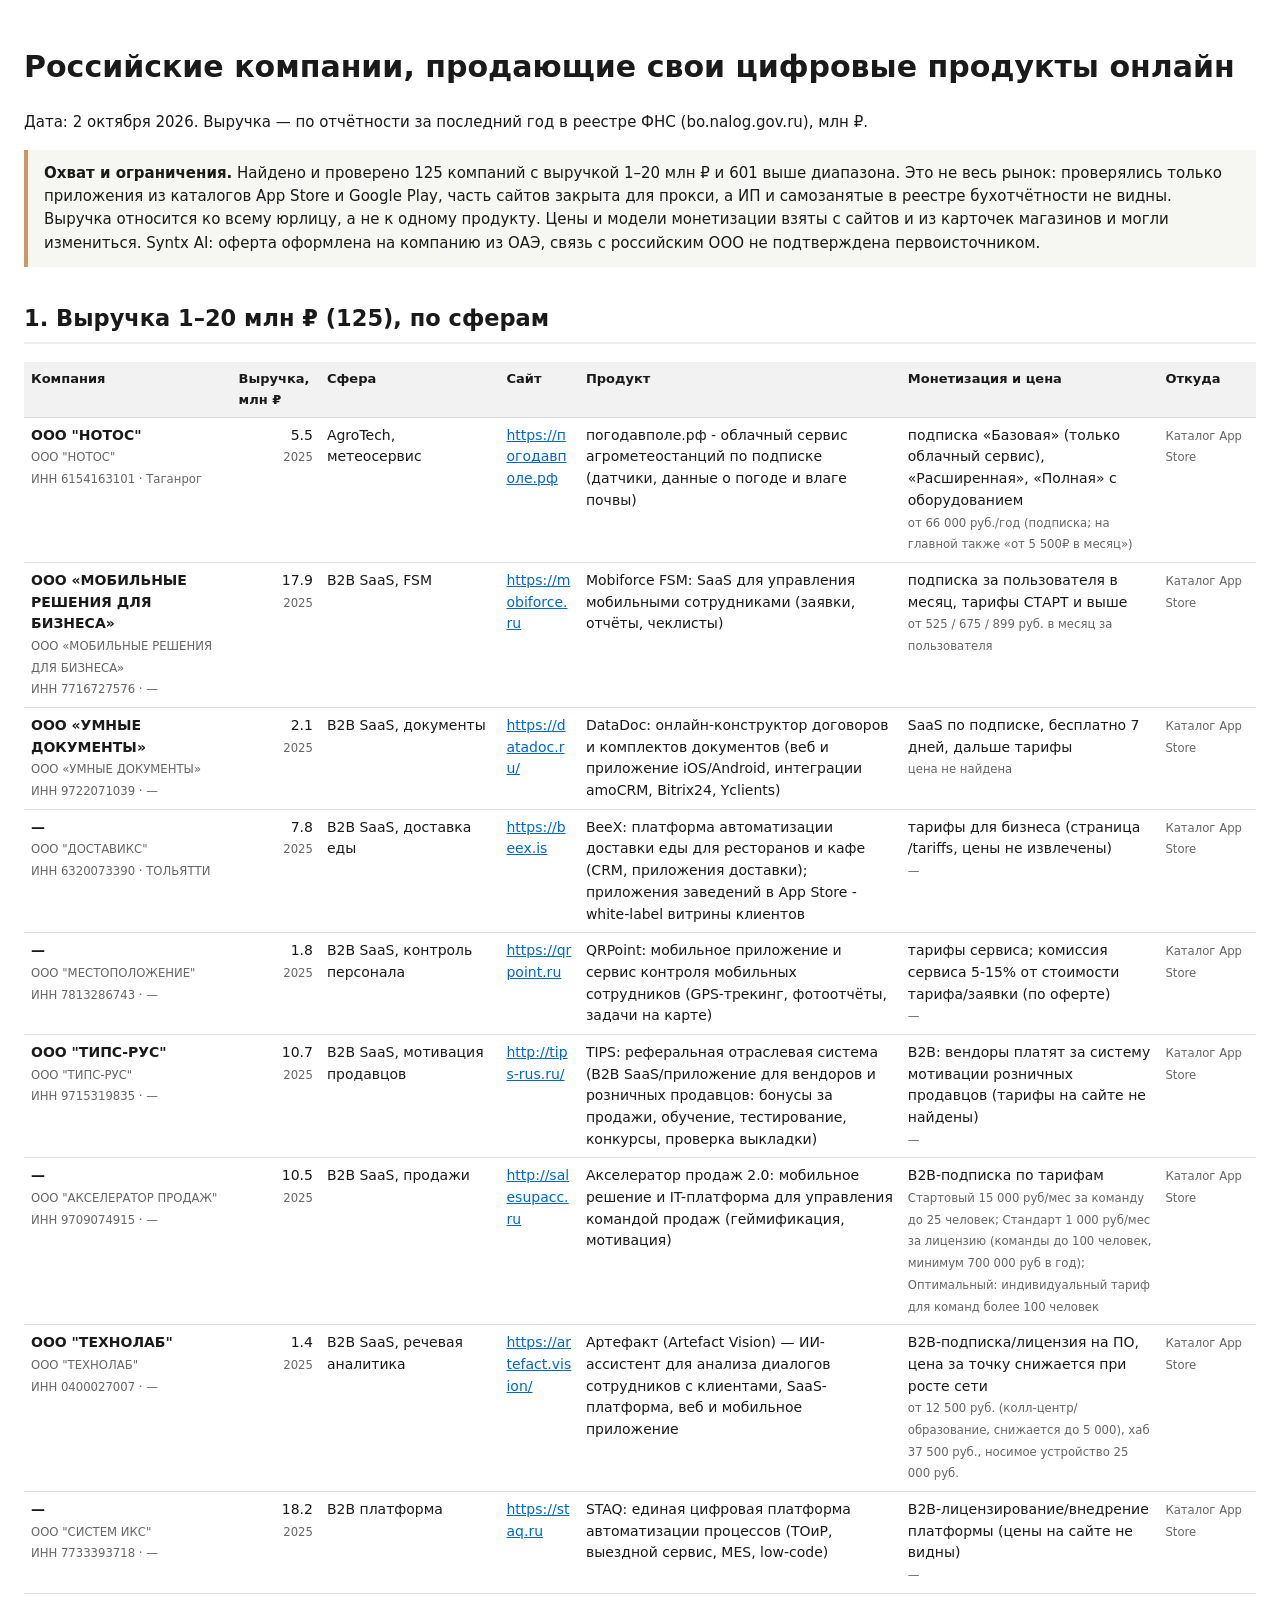
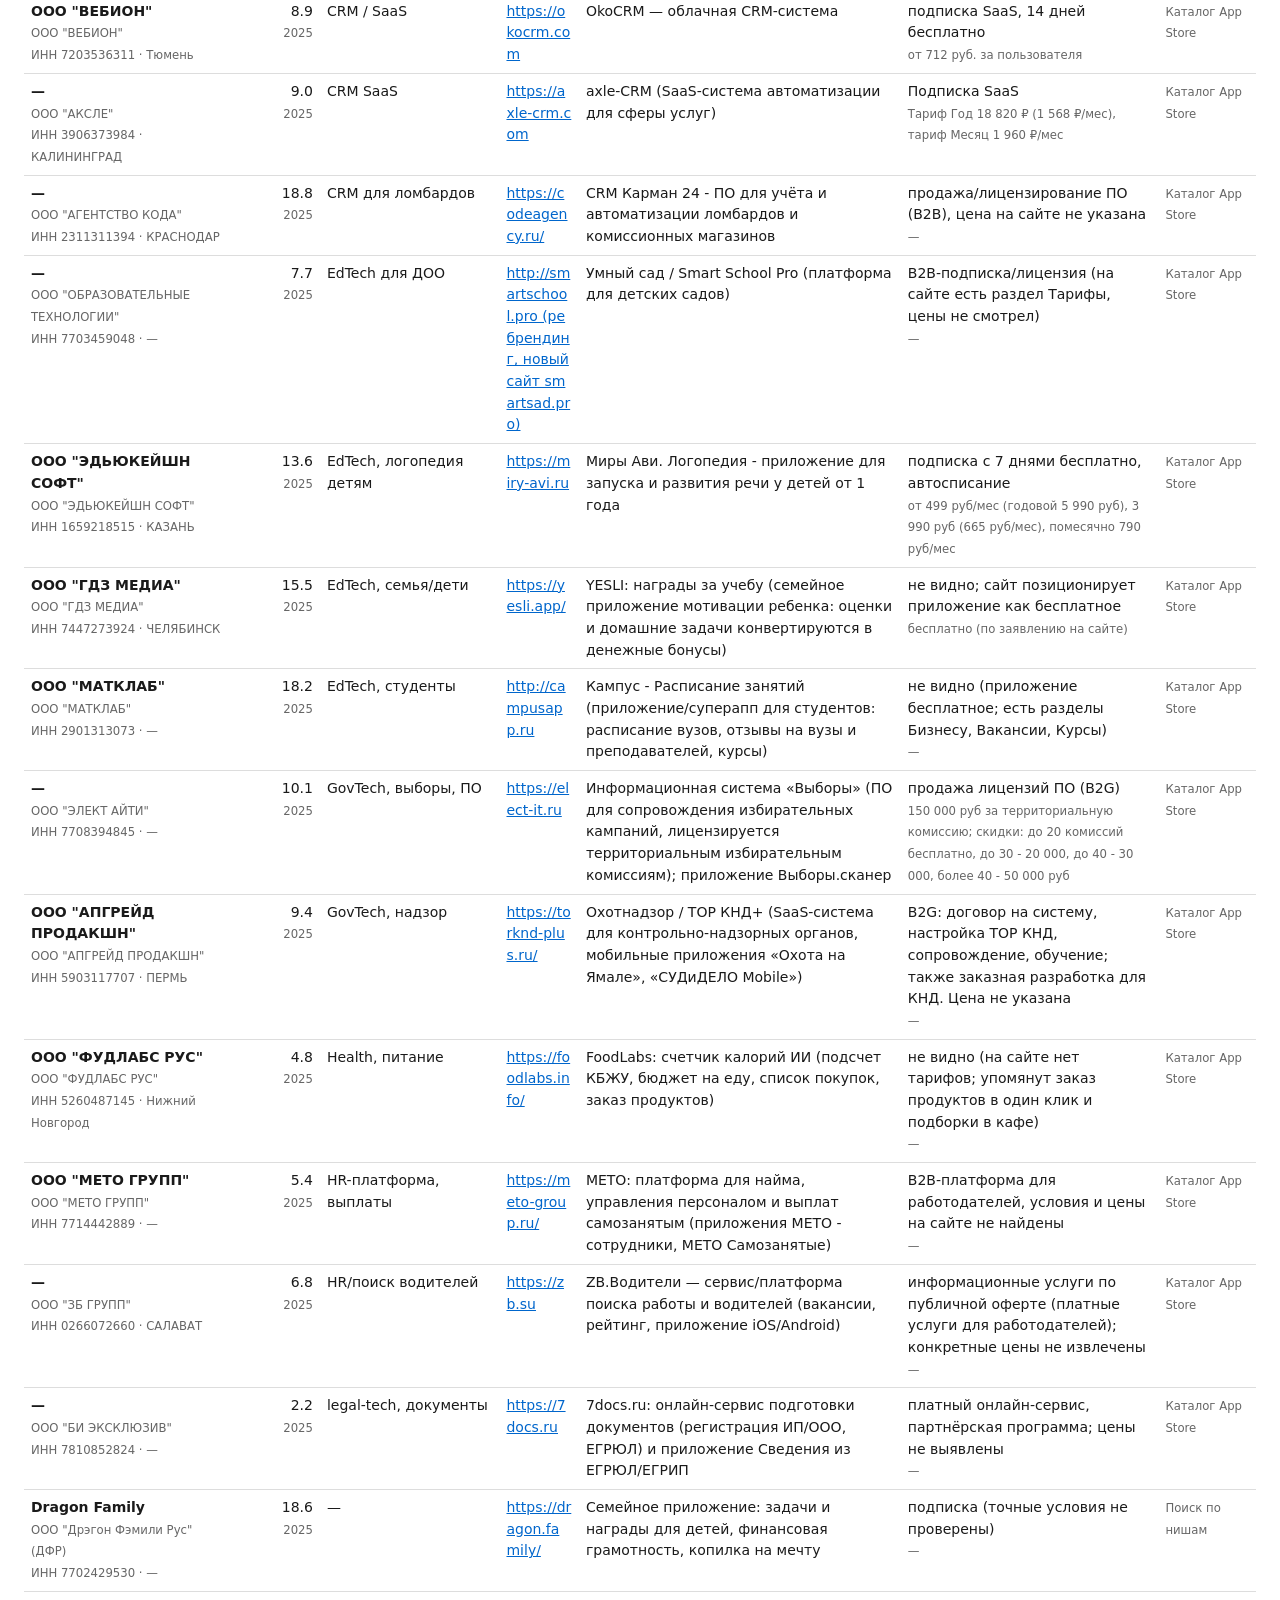
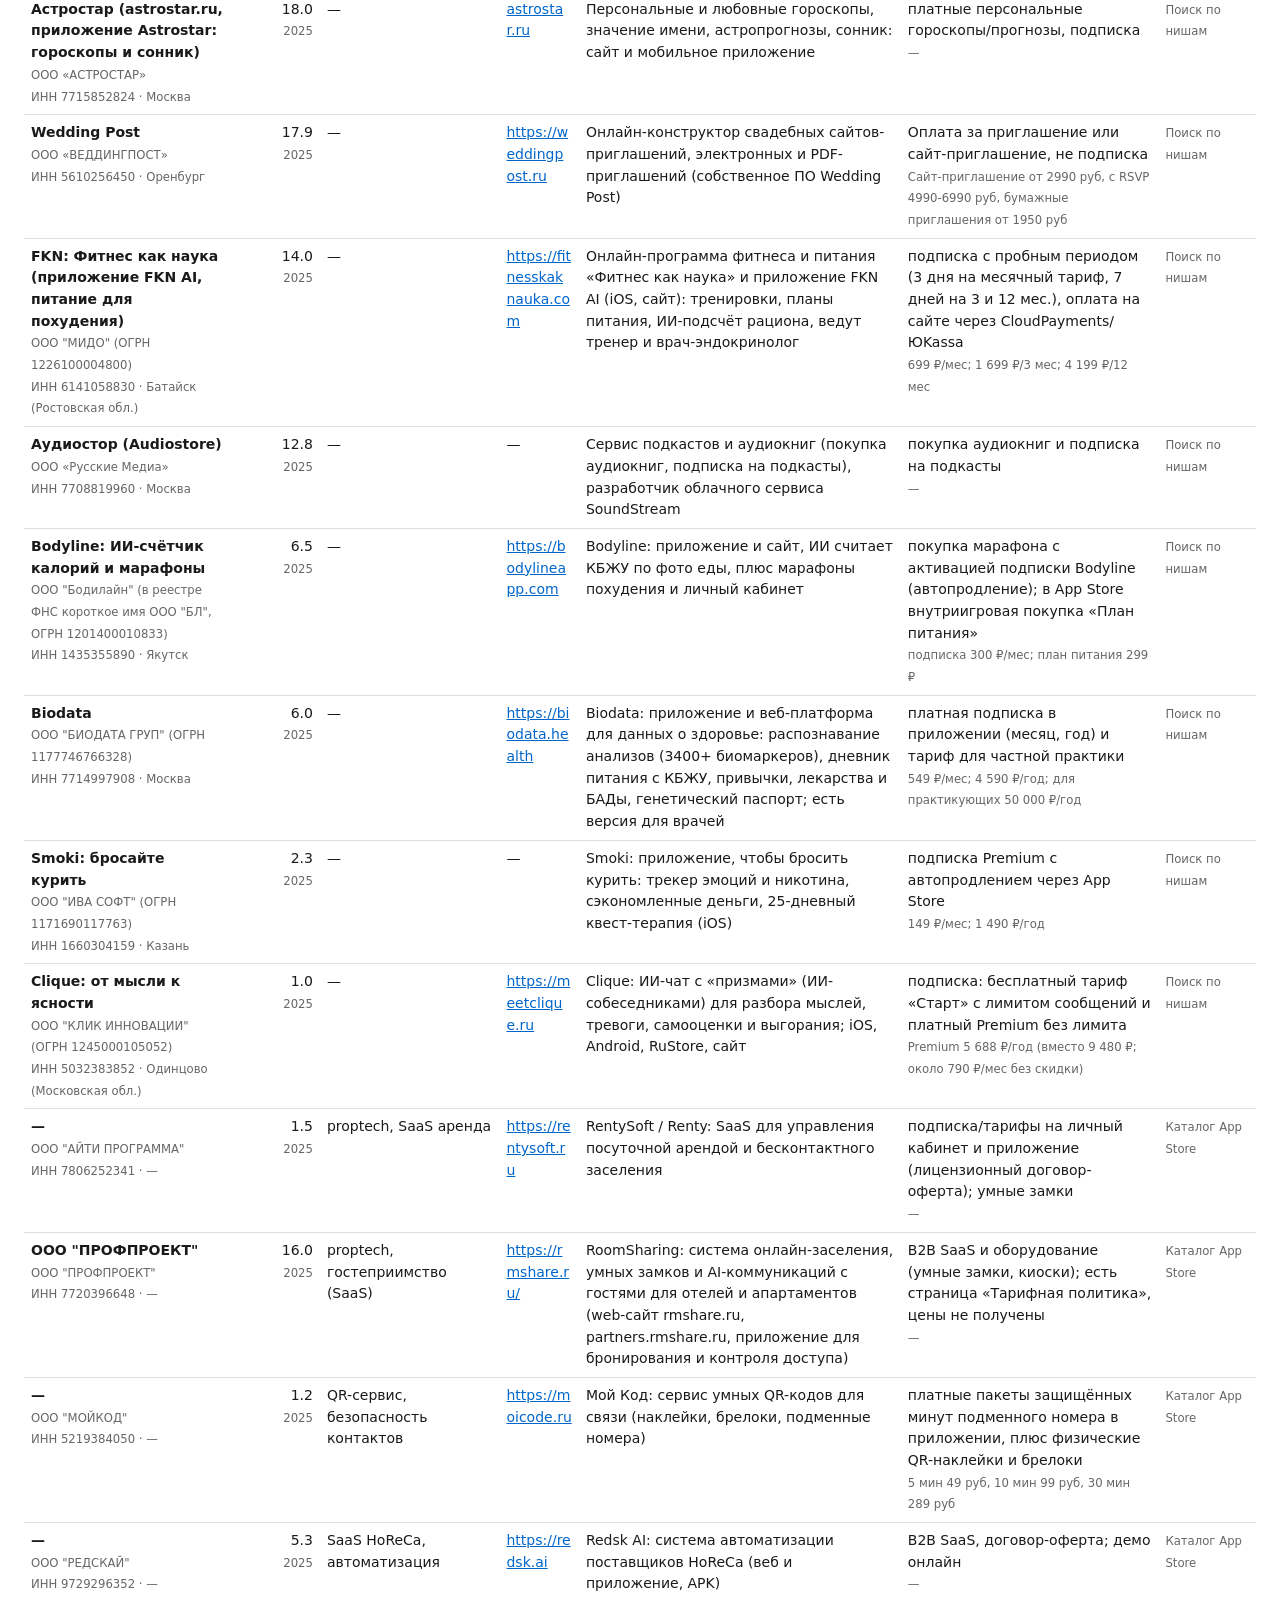
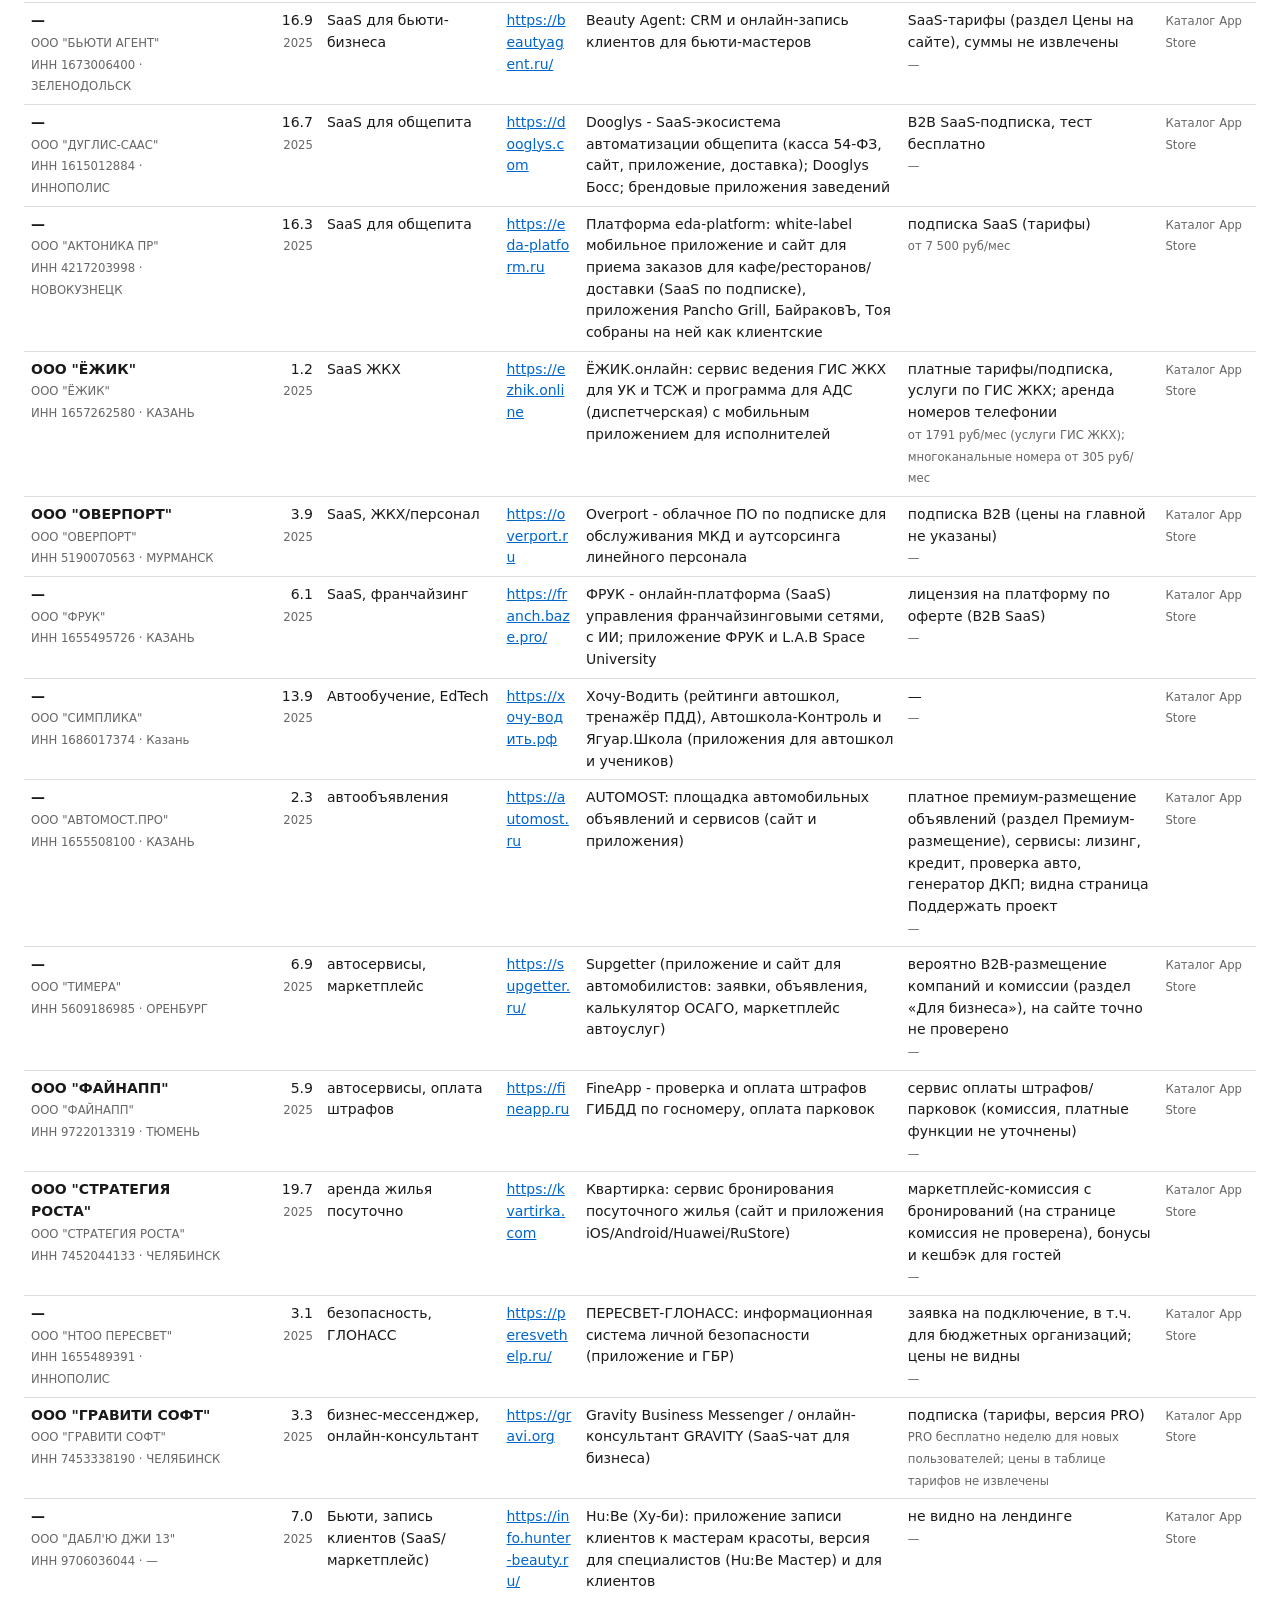
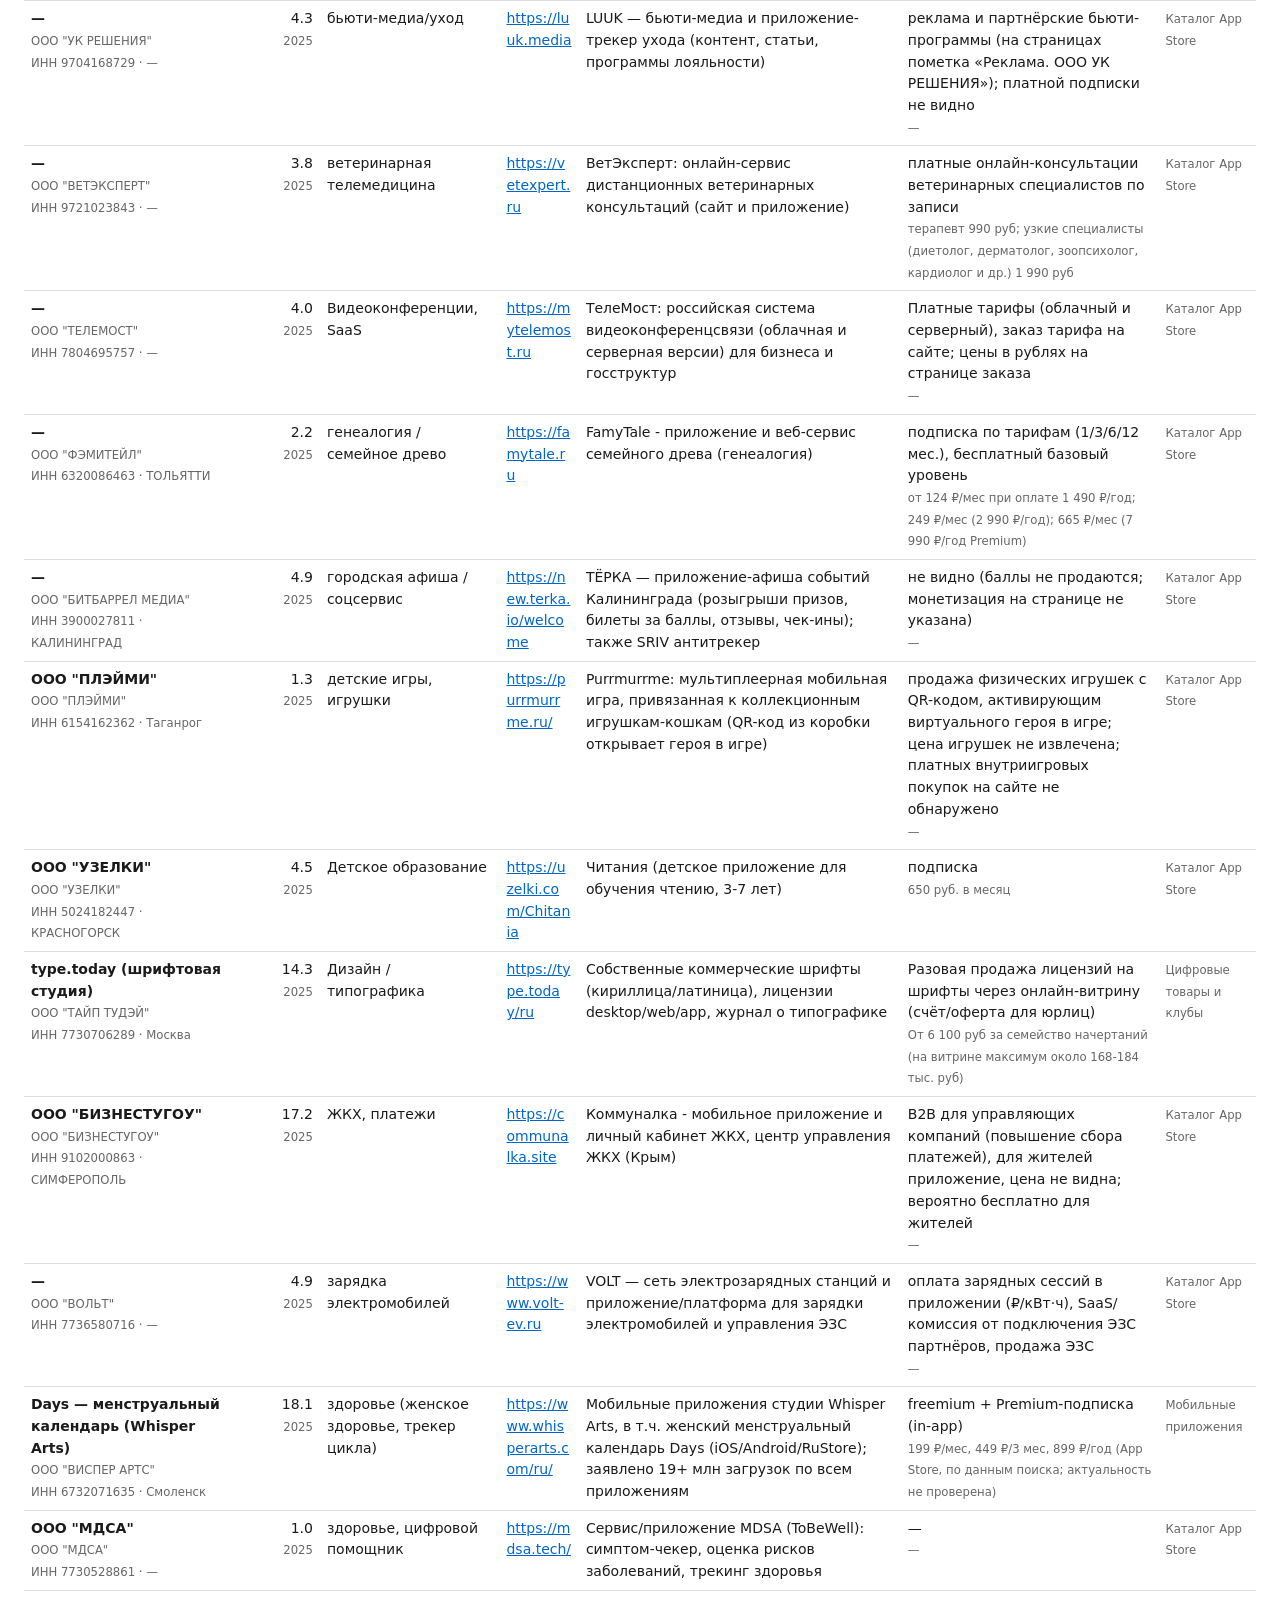
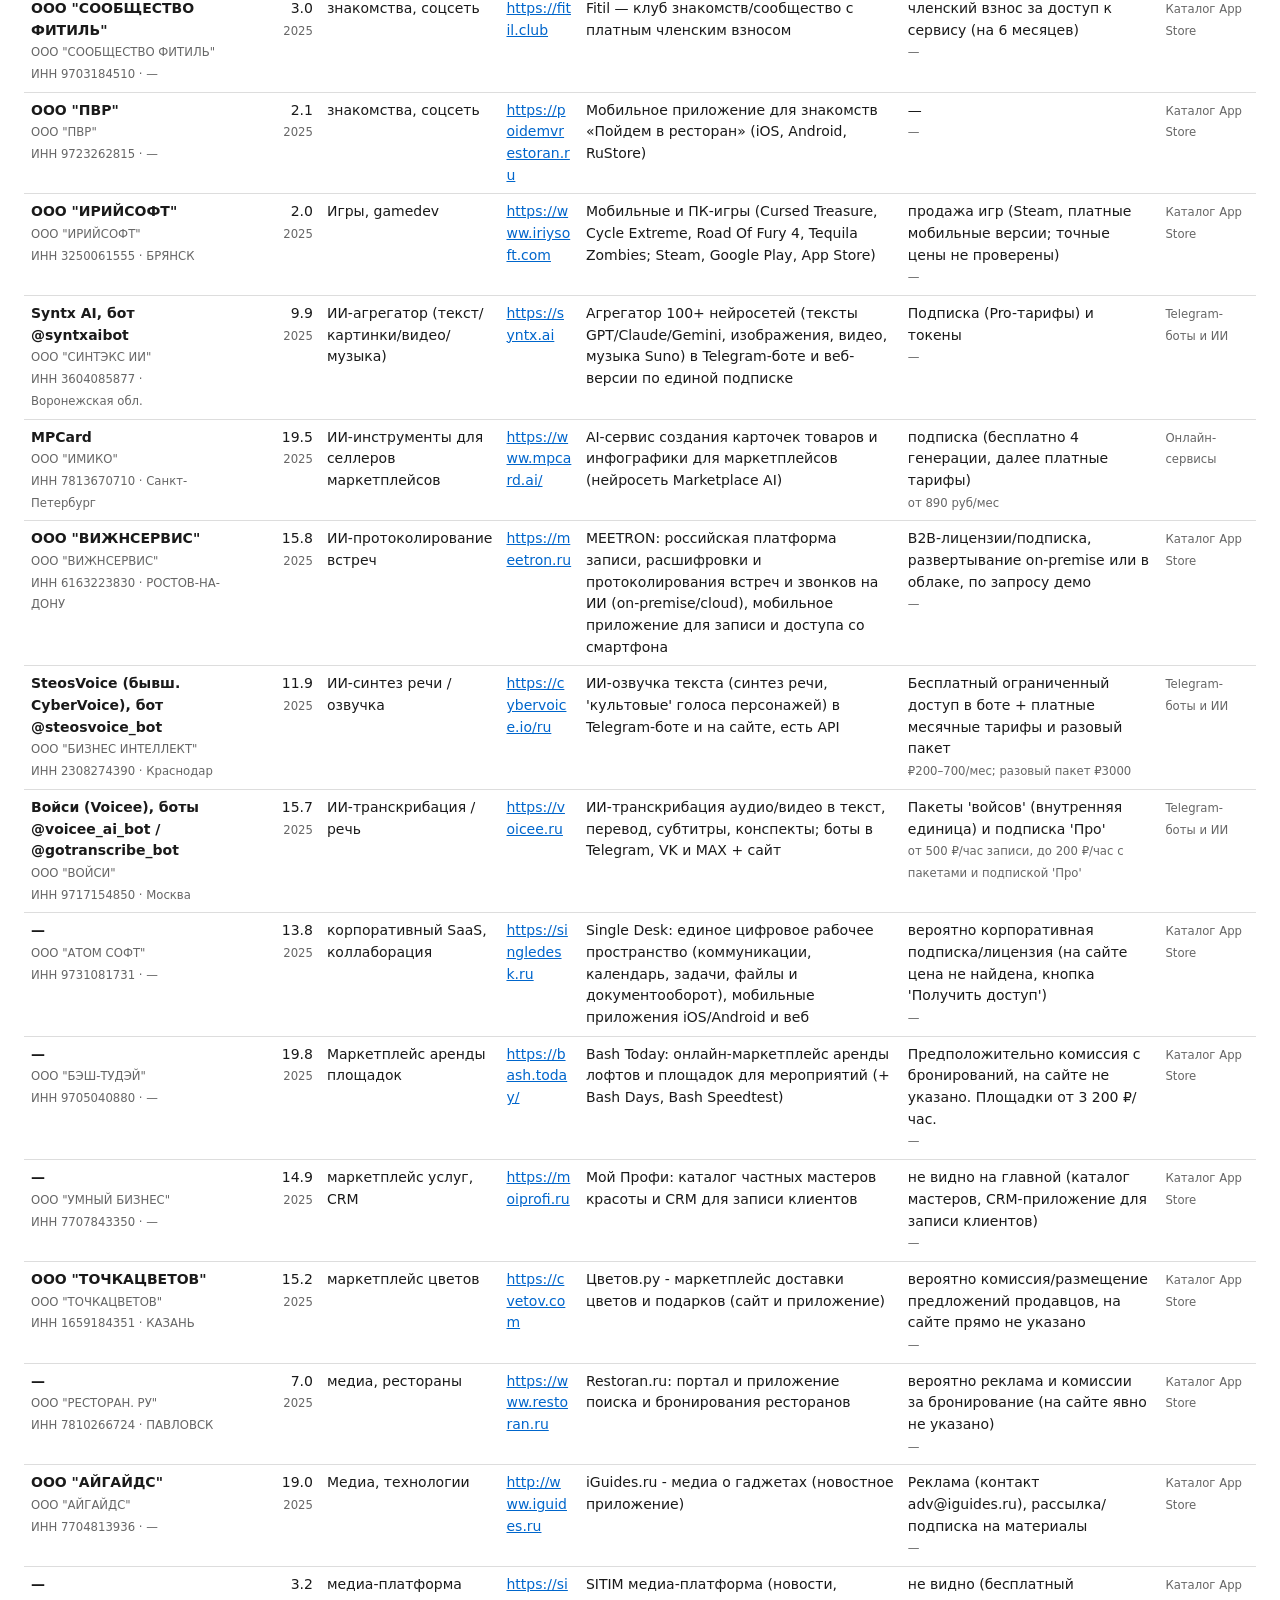
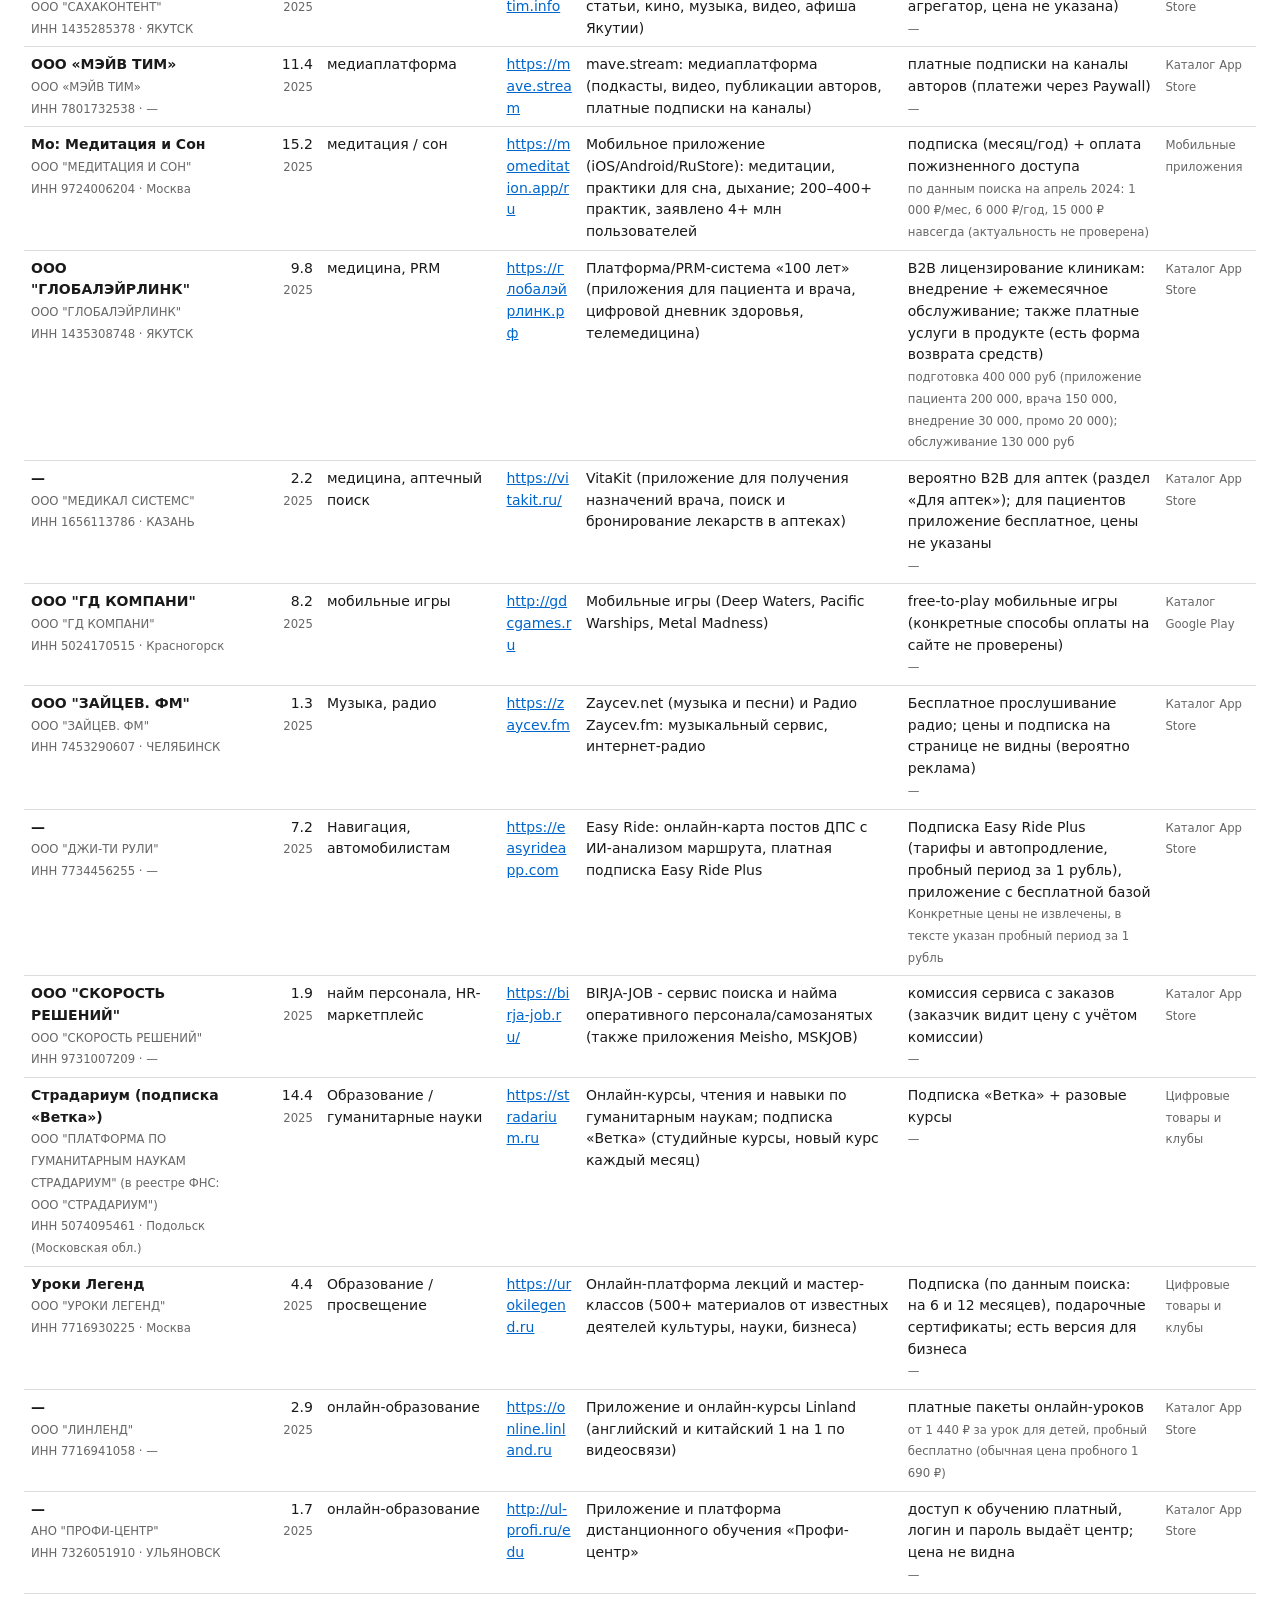
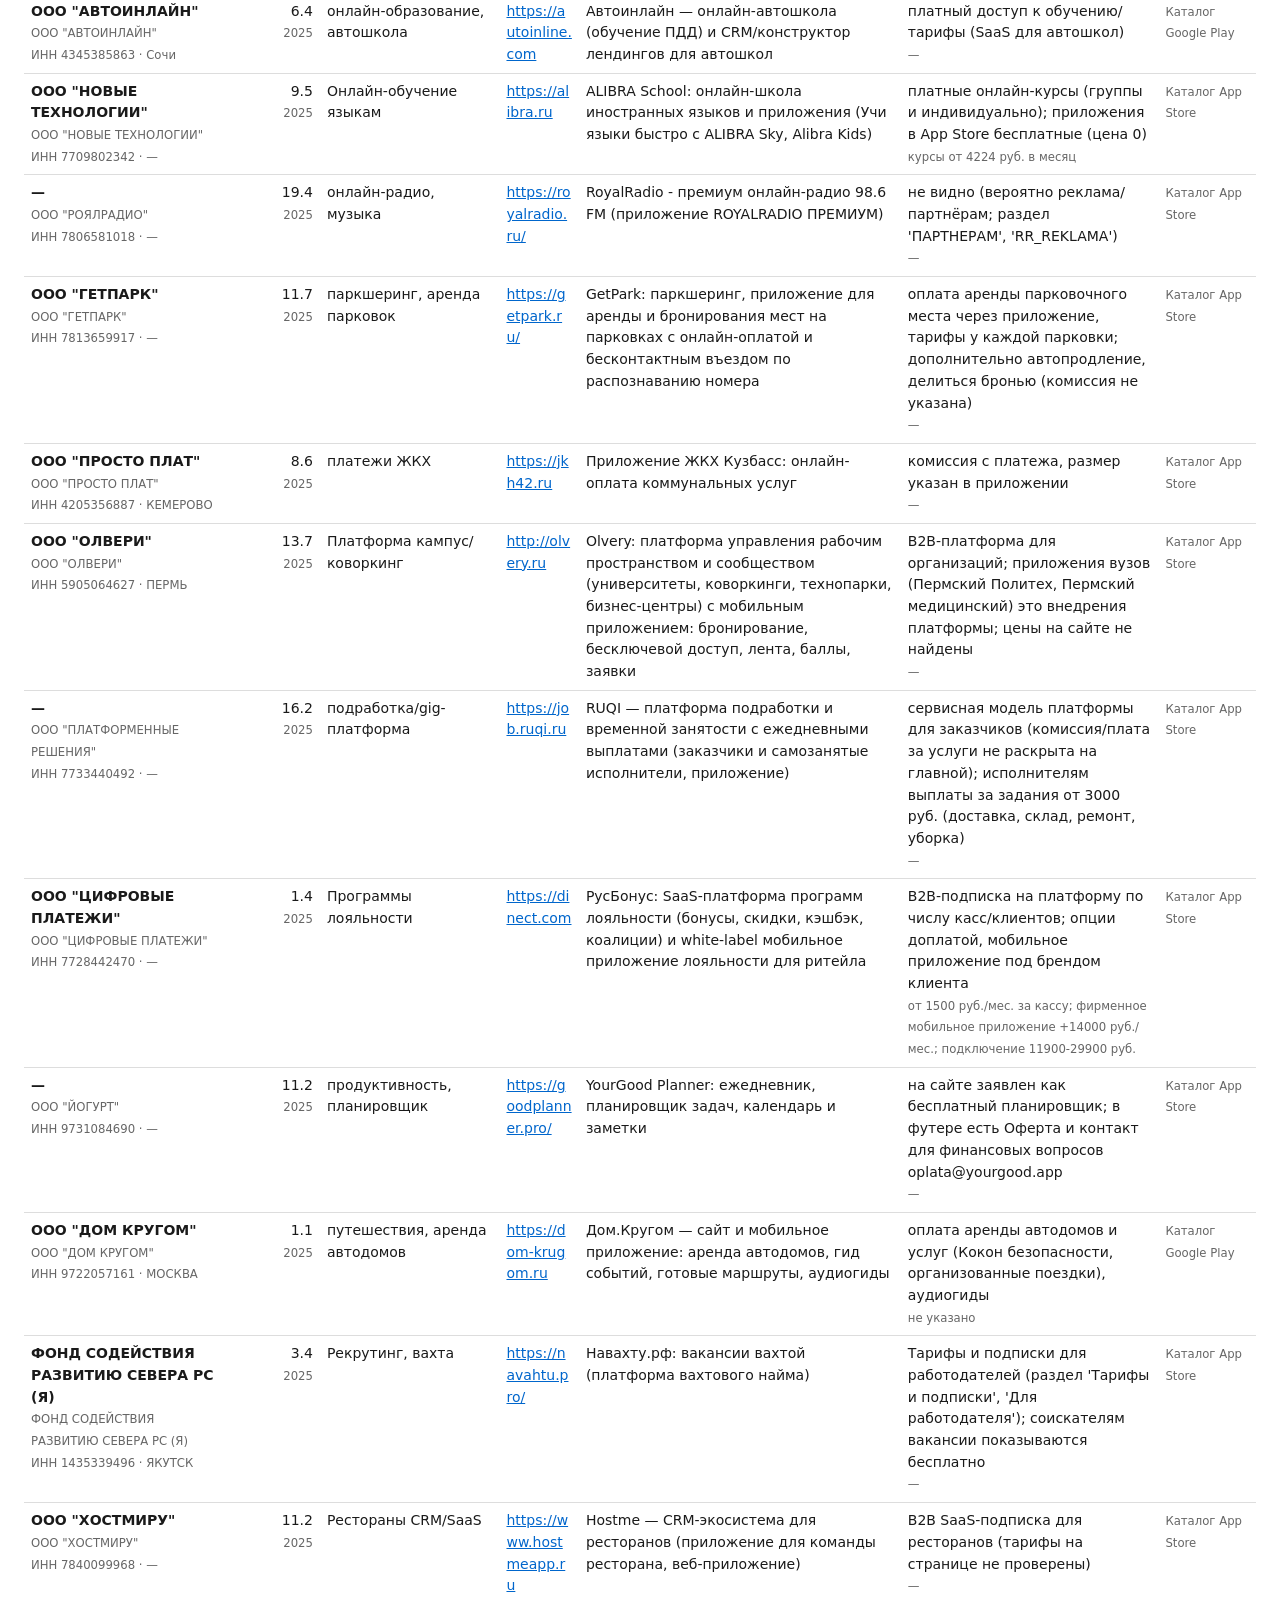
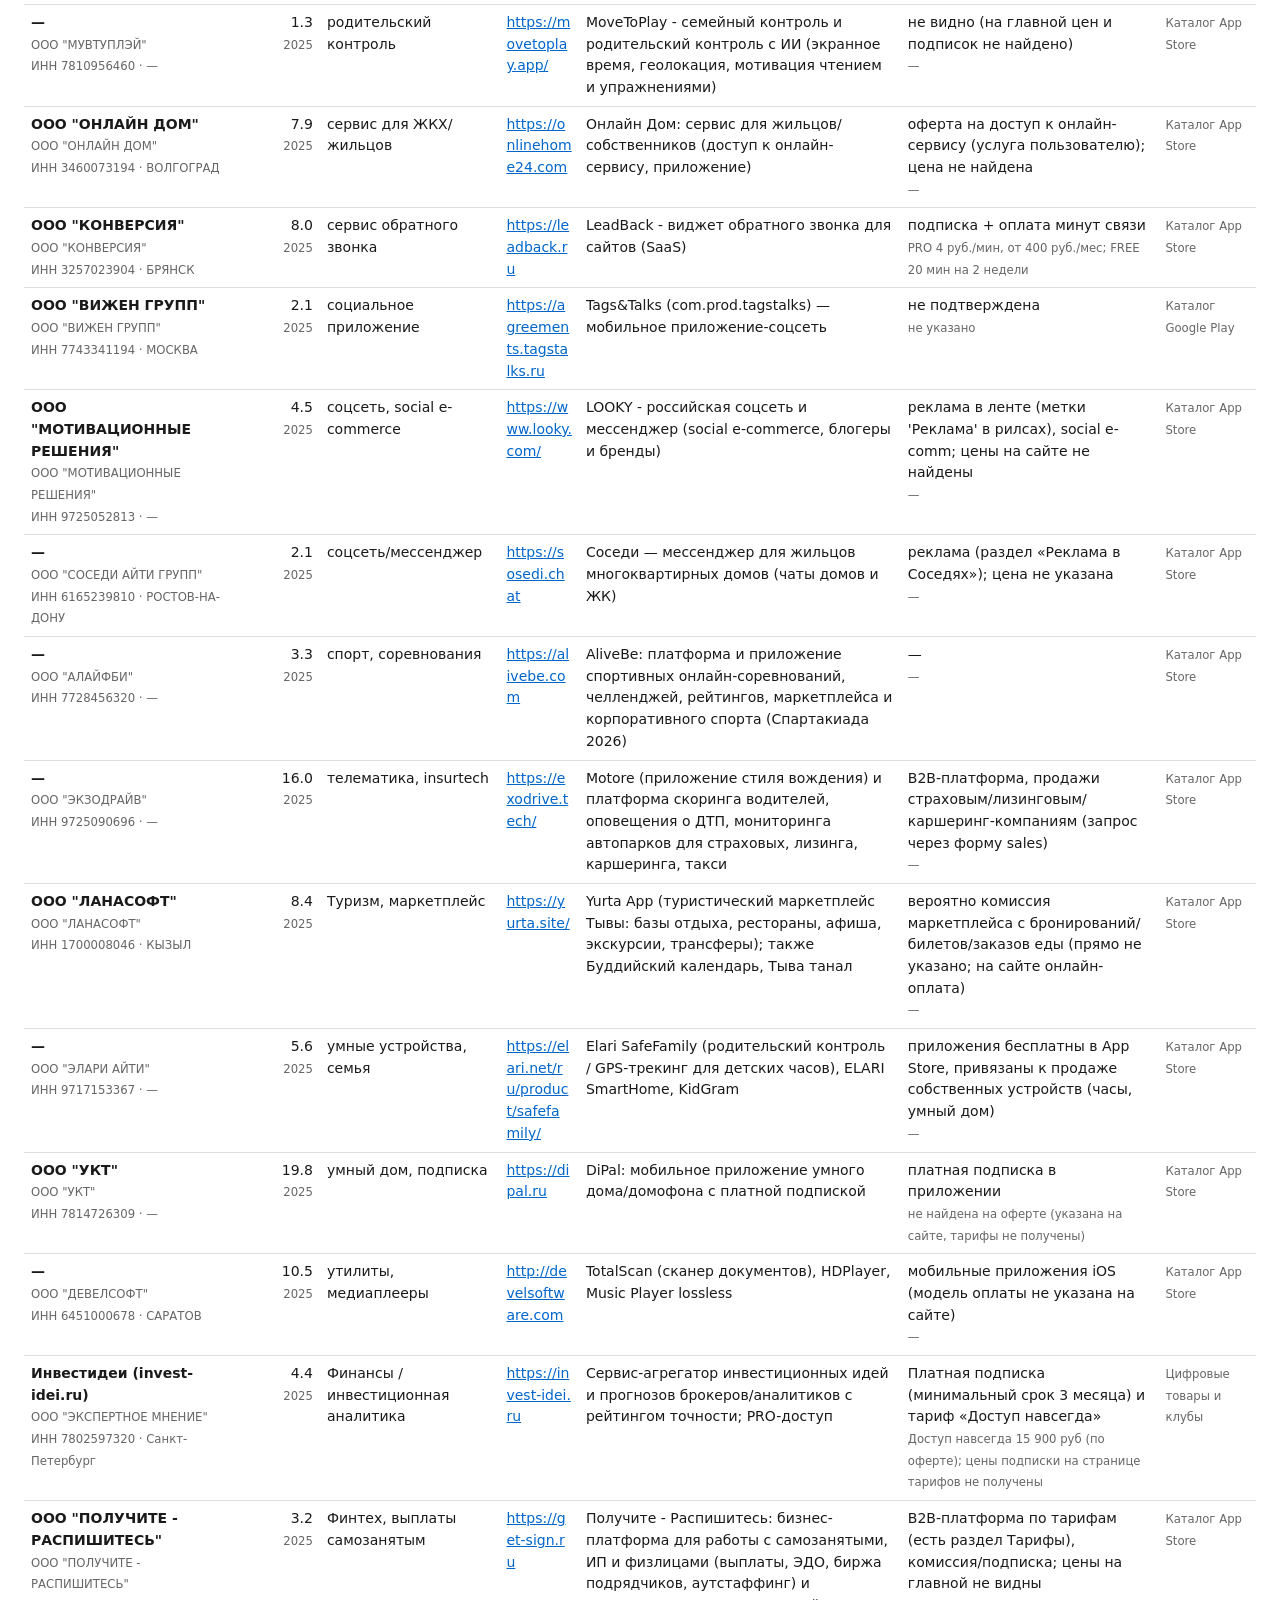
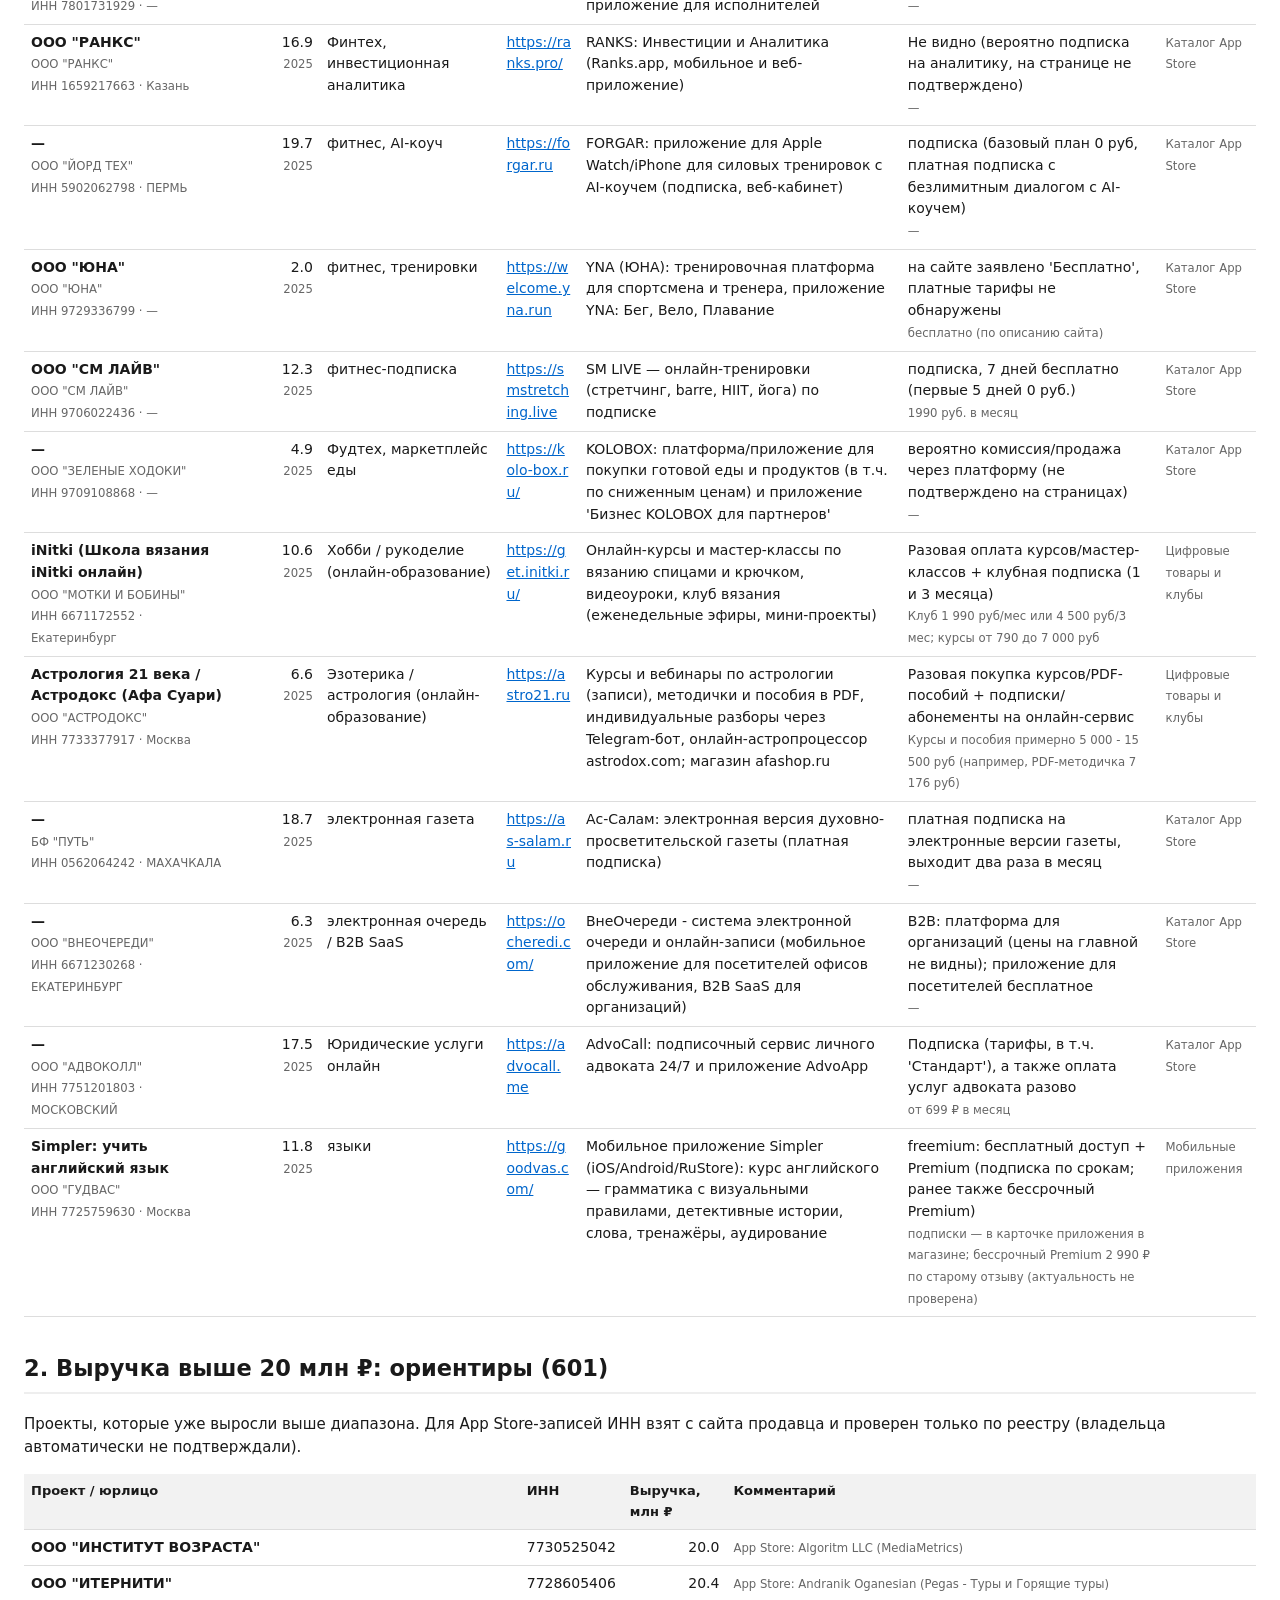
==== commit 01149332: "Add round 5 (part 2) companies to digital products report Co-Authored-By: Claude Sonnet 5.5 <noreply" ====
--- a/digital_products_report.html
+++ b/digital_products_report.html
@@ -2,9 +2,9 @@
 <style>body{font:15px/1.55 system-ui,sans-serif;margin:auto;padding:24px;max-width:1250px;color:#1a1a1a;background:#fff}h2{margin-top:34px;border-bottom:2px solid #eee;padding-bottom:6px}.note{background:#f6f6f2;border-left:4px solid #c96;padding:12px 16px;margin:16px 0}table{border-collapse:collapse;width:100%}th,td{border-bottom:1px solid #ddd;padding:7px;text-align:left;vertical-align:top;font-size:14px}th{background:#f2f2f2;font-size:13px}.r{text-align:right;white-space:nowrap}small{color:#666}a{color:#06c;word-break:break-all}@media print{body{padding:0}tr{break-inside:avoid}}</style>
 <h1>Российские компании, продающие свои цифровые продукты онлайн</h1>
 <p>Дата: 2 октября 2026. Выручка — по отчётности за последний год в реестре ФНС (bo.nalog.gov.ru), млн ₽.</p>
-<div class=note><b>Охват и ограничения.</b> Найдено и проверено 90 компаний с выручкой 1–20 млн ₽ и 470 выше диапазона. Это не весь рынок: проверялись только приложения из каталогов App Store и Google Play, часть сайтов закрыта для прокси, а ИП и самозанятые в реестре бухотчётности не видны. Выручка относится ко всему юрлицу, а не к одному продукту. Цены и модели монетизации взяты с сайтов и из карточек магазинов и могли измениться. Syntx AI: оферта оформлена на компанию из ОАЭ, связь с российским ООО не подтверждена первоисточником.</div>
-<h2>1. Выручка 1–20 млн ₽ (90), по сферам</h2>
-<table><tr><th>Компания<th>Выручка, млн ₽<th>Сфера<th>Сайт<th>Продукт<th>Монетизация и цена<th>Откуда</tr><tr><td><b>ООО «МОБИЛЬНЫЕ РЕШЕНИЯ ДЛЯ БИЗНЕСА»</b><br><small>ООО «МОБИЛЬНЫЕ РЕШЕНИЯ ДЛЯ БИЗНЕСА»<br>ИНН 7716727576 · —</small></td><td class=r>17.9<br><small>2025</small></td><td>B2B SaaS, FSM</td><td><a href="https://mobiforce.ru" rel=noopener>https://mobiforce.ru</a></td><td>Mobiforce FSM: SaaS для управления мобильными сотрудниками (заявки, отчёты, чеклисты)</td><td>подписка за пользователя в месяц, тарифы СТАРТ и выше<br><small>от 525 / 675 / 899 руб. в месяц за пользователя</small></td><td><small>Каталог App Store</small></td></tr><tr><td><b>ООО «УМНЫЕ ДОКУМЕНТЫ»</b><br><small>ООО «УМНЫЕ ДОКУМЕНТЫ»<br>ИНН 9722071039 · —</small></td><td class=r>2.1<br><small>2025</small></td><td>B2B SaaS, документы</td><td><a href="https://datadoc.ru/" rel=noopener>https://datadoc.ru/</a></td><td>DataDoc: онлайн-конструктор договоров и комплектов документов (веб и приложение iOS/Android, интеграции amoCRM, Bitrix24, Yclients)</td><td>SaaS по подписке, бесплатно 7 дней, дальше тарифы<br><small>цена не найдена</small></td><td><small>Каталог App Store</small></td></tr><tr><td><b>—</b><br><small>ООО &quot;ДОСТАВИКС&quot;<br>ИНН 6320073390 · ТОЛЬЯТТИ</small></td><td class=r>7.8<br><small>2025</small></td><td>B2B SaaS, доставка еды</td><td><a href="https://beex.is" rel=noopener>https://beex.is</a></td><td>BeeX: платформа автоматизации доставки еды для ресторанов и кафе (CRM, приложения доставки); приложения заведений в App Store - white-label витрины клиентов</td><td>тарифы для бизнеса (страница /tariffs, цены не извлечены)<br><small>—</small></td><td><small>Каталог App Store</small></td></tr><tr><td><b>—</b><br><small>ООО &quot;МЕСТОПОЛОЖЕНИЕ&quot;<br>ИНН 7813286743 · —</small></td><td class=r>1.8<br><small>2025</small></td><td>B2B SaaS, контроль персонала</td><td><a href="https://qrpoint.ru" rel=noopener>https://qrpoint.ru</a></td><td>QRPoint: мобильное приложение и сервис контроля мобильных сотрудников (GPS-трекинг, фотоотчёты, задачи на карте)</td><td>тарифы сервиса; комиссия сервиса 5-15% от стоимости тарифа/заявки (по оферте)<br><small>—</small></td><td><small>Каталог App Store</small></td></tr><tr><td><b>ООО &quot;ТИПС-РУС&quot;</b><br><small>ООО &quot;ТИПС-РУС&quot;<br>ИНН 9715319835 · —</small></td><td class=r>10.7<br><small>2025</small></td><td>B2B SaaS, мотивация продавцов</td><td><a href="http://tips-rus.ru/" rel=noopener>http://tips-rus.ru/</a></td><td>TIPS: реферальная отраслевая система (B2B SaaS/приложение для вендоров и розничных продавцов: бонусы за продажи, обучение, тестирование, конкурсы, проверка выкладки)</td><td>B2B: вендоры платят за систему мотивации розничных продавцов (тарифы на сайте не найдены)<br><small>—</small></td><td><small>Каталог App Store</small></td></tr><tr><td><b>—</b><br><small>ООО &quot;АКСЕЛЕРАТОР ПРОДАЖ&quot;<br>ИНН 9709074915 · —</small></td><td class=r>10.5<br><small>2025</small></td><td>B2B SaaS, продажи</td><td><a href="http://salesupacc.ru" rel=noopener>http://salesupacc.ru</a></td><td>Акселератор продаж 2.0: мобильное решение и IT-платформа для управления командой продаж (геймификация, мотивация)</td><td>B2B-подписка по тарифам<br><small>Стартовый 15 000 руб/мес за команду до 25 человек; Стандарт 1 000 руб/мес за лицензию (команды до 100 человек, минимум 700 000 руб в год); Оптимальный: индивидуальный тариф для команд более 100 человек</small></td><td><small>Каталог App Store</small></td></tr><tr><td><b>ООО &quot;ТЕХНОЛАБ&quot;</b><br><small>ООО &quot;ТЕХНОЛАБ&quot;<br>ИНН 0400027007 · —</small></td><td class=r>1.4<br><small>2025</small></td><td>B2B SaaS, речевая аналитика</td><td><a href="https://artefact.vision/" rel=noopener>https://artefact.vision/</a></td><td>Артефакт (Artefact Vision) — ИИ-ассистент для анализа диалогов сотрудников с клиентами, SaaS-платформа, веб и мобильное приложение</td><td>B2B-подписка/лицензия на ПО, цена за точку снижается при росте сети<br><small>от 12 500 руб. (колл-центр/образование, снижается до 5 000), хаб 37 500 руб., носимое устройство 25 000 руб.</small></td><td><small>Каталог App Store</small></td></tr><tr><td><b>ООО &quot;ВЕБИОН&quot;</b><br><small>ООО &quot;ВЕБИОН&quot;<br>ИНН 7203536311 · Тюмень</small></td><td class=r>8.9<br><small>2025</small></td><td>CRM / SaaS</td><td><a href="https://okocrm.com" rel=noopener>https://okocrm.com</a></td><td>OkoCRM — облачная CRM-система</td><td>подписка SaaS, 14 дней бесплатно<br><small>от 712 руб. за пользователя</small></td><td><small>Каталог App Store</small></td></tr><tr><td><b>—</b><br><small>ООО &quot;АКСЛЕ&quot;<br>ИНН 3906373984 · КАЛИНИНГРАД</small></td><td class=r>9.0<br><small>2025</small></td><td>CRM SaaS</td><td><a href="https://axle-crm.com" rel=noopener>https://axle-crm.com</a></td><td>axle-CRM (SaaS-система автоматизации для сферы услуг)</td><td>Подписка SaaS<br><small>Тариф Год 18 820 ₽ (1 568 ₽/мес), тариф Месяц 1 960 ₽/мес</small></td><td><small>Каталог App Store</small></td></tr><tr><td><b>—</b><br><small>ООО &quot;АГЕНТСТВО КОДА&quot;<br>ИНН 2311311394 · КРАСНОДАР</small></td><td class=r>18.8<br><small>2025</small></td><td>CRM для ломбардов</td><td><a href="https://codeagency.ru/" rel=noopener>https://codeagency.ru/</a></td><td>CRM Карман 24 - ПО для учёта и автоматизации ломбардов и комиссионных магазинов</td><td>продажа/лицензирование ПО (B2B), цена на сайте не указана<br><small>—</small></td><td><small>Каталог App Store</small></td></tr><tr><td><b>—</b><br><small>ООО &quot;ОБРАЗОВАТЕЛЬНЫЕ ТЕХНОЛОГИИ&quot;<br>ИНН 7703459048 · —</small></td><td class=r>7.7<br><small>2025</small></td><td>EdTech для ДОО</td><td><a href="http://smartschool.pro (ребрендинг, новый сайт smartsad.pro)" rel=noopener>http://smartschool.pro (ребрендинг, новый сайт smartsad.pro)</a></td><td>Умный сад / Smart School Pro (платформа для детских садов)</td><td>B2B-подписка/лицензия (на сайте есть раздел Тарифы, цены не смотрел)<br><small>—</small></td><td><small>Каталог App Store</small></td></tr><tr><td><b>ООО &quot;ЭДЬЮКЕЙШН СОФТ&quot;</b><br><small>ООО &quot;ЭДЬЮКЕЙШН СОФТ&quot;<br>ИНН 1659218515 · КАЗАНЬ</small></td><td class=r>13.6<br><small>2025</small></td><td>EdTech, логопедия детям</td><td><a href="https://miry-avi.ru" rel=noopener>https://miry-avi.ru</a></td><td>Миры Ави. Логопедия - приложение для запуска и развития речи у детей от 1 года</td><td>подписка с 7 днями бесплатно, автосписание<br><small>от 499 руб/мес (годовой 5 990 руб), 3 990 руб (665 руб/мес), помесячно 790 руб/мес</small></td><td><small>Каталог App Store</small></td></tr><tr><td><b>ООО &quot;ГДЗ МЕДИА&quot;</b><br><small>ООО &quot;ГДЗ МЕДИА&quot;<br>ИНН 7447273924 · ЧЕЛЯБИНСК</small></td><td class=r>15.5<br><small>2025</small></td><td>EdTech, семья/дети</td><td><a href="https://yesli.app/" rel=noopener>https://yesli.app/</a></td><td>YESLI: награды за учебу (семейное приложение мотивации ребенка: оценки и домашние задачи конвертируются в денежные бонусы)</td><td>не видно; сайт позиционирует приложение как бесплатное<br><small>бесплатно (по заявлению на сайте)</small></td><td><small>Каталог App Store</small></td></tr><tr><td><b>ООО &quot;МАТКЛАБ&quot;</b><br><small>ООО &quot;МАТКЛАБ&quot;<br>ИНН 2901313073 · —</small></td><td class=r>18.2<br><small>2025</small></td><td>EdTech, студенты</td><td><a href="http://campusapp.ru" rel=noopener>http://campusapp.ru</a></td><td>Кампус - Расписание занятий (приложение/суперапп для студентов: расписание вузов, отзывы на вузы и преподавателей, курсы)</td><td>не видно (приложение бесплатное; есть разделы Бизнесу, Вакансии, Курсы)<br><small>—</small></td><td><small>Каталог App Store</small></td></tr><tr><td><b>—</b><br><small>ООО &quot;ЭЛЕКТ АЙТИ&quot;<br>ИНН 7708394845 · —</small></td><td class=r>10.1<br><small>2025</small></td><td>GovTech, выборы, ПО</td><td><a href="https://elect-it.ru" rel=noopener>https://elect-it.ru</a></td><td>Информационная система «Выборы» (ПО для сопровождения избирательных кампаний, лицензируется территориальным избирательным комиссиям); приложение Выборы.сканер</td><td>продажа лицензий ПО (B2G)<br><small>150 000 руб за территориальную комиссию; скидки: до 20 комиссий бесплатно, до 30 - 20 000, до 40 - 30 000, более 40 - 50 000 руб</small></td><td><small>Каталог App Store</small></td></tr><tr><td><b>ООО &quot;ФУДЛАБС РУС&quot;</b><br><small>ООО &quot;ФУДЛАБС РУС&quot;<br>ИНН 5260487145 · Нижний Новгород</small></td><td class=r>4.8<br><small>2025</small></td><td>Health, питание</td><td><a href="https://foodlabs.info/" rel=noopener>https://foodlabs.info/</a></td><td>FoodLabs: счетчик калорий ИИ (подсчет КБЖУ, бюджет на еду, список покупок, заказ продуктов)</td><td>не видно (на сайте нет тарифов; упомянут заказ продуктов в один клик и подборки в кафе)<br><small>—</small></td><td><small>Каталог App Store</small></td></tr><tr><td><b>ООО &quot;МЕТО ГРУПП&quot;</b><br><small>ООО &quot;МЕТО ГРУПП&quot;<br>ИНН 7714442889 · —</small></td><td class=r>5.4<br><small>2025</small></td><td>HR-платформа, выплаты</td><td><a href="https://meto-group.ru/" rel=noopener>https://meto-group.ru/</a></td><td>METO: платформа для найма, управления персоналом и выплат самозанятым (приложения METO - сотрудники, METO Самозанятые)</td><td>B2B-платформа для работодателей, условия и цены на сайте не найдены<br><small>—</small></td><td><small>Каталог App Store</small></td></tr><tr><td><b>—</b><br><small>ООО &quot;ЗБ ГРУПП&quot;<br>ИНН 0266072660 · САЛАВАТ</small></td><td class=r>6.8<br><small>2025</small></td><td>HR/поиск водителей</td><td><a href="https://zb.su" rel=noopener>https://zb.su</a></td><td>ZB.Водители — сервис/платформа поиска работы и водителей (вакансии, рейтинг, приложение iOS/Android)</td><td>информационные услуги по публичной оферте (платные услуги для работодателей); конкретные цены не извлечены<br><small>—</small></td><td><small>Каталог App Store</small></td></tr><tr><td><b>Dragon Family</b><br><small>ООО &quot;Дрэгон Фэмили Рус&quot; (ДФР)<br>ИНН 7702429530 · —</small></td><td class=r>18.6<br><small>2025</small></td><td>—</td><td><a href="https://dragon.family/" rel=noopener>https://dragon.family/</a></td><td>Семейное приложение: задачи и награды для детей, финансовая грамотность, копилка на мечту</td><td>подписка (точные условия не проверены)<br><small>—</small></td><td><small>Поиск по нишам</small></td></tr><tr><td><b>Астростар (astrostar.ru, приложение Astrostar: гороскопы и сонник)</b><br><small>ООО «АСТРОСТАР»<br>ИНН 7715852824 · Москва</small></td><td class=r>18.0<br><small>2025</small></td><td>—</td><td><a href="https://astrostar.ru" rel=noopener>astrostar.ru</a></td><td>Персональные и любовные гороскопы, значение имени, астропрогнозы, сонник: сайт и мобильное приложение</td><td>платные персональные гороскопы/прогнозы, подписка<br><small>—</small></td><td><small>Поиск по нишам</small></td></tr><tr><td><b>Wedding Post</b><br><small>ООО «ВЕДДИНГПОСТ»<br>ИНН 5610256450 · Оренбург</small></td><td class=r>17.9<br><small>2025</small></td><td>—</td><td><a href="https://weddingpost.ru" rel=noopener>https://weddingpost.ru</a></td><td>Онлайн-конструктор свадебных сайтов-приглашений, электронных и PDF-приглашений (собственное ПО Wedding Post)</td><td>Оплата за приглашение или сайт-приглашение, не подписка<br><small>Сайт-приглашение от 2990 руб, с RSVP 4990-6990 руб, бумажные приглашения от 1950 руб</small></td><td><small>Поиск по нишам</small></td></tr><tr><td><b>FKN: Фитнес как наука (приложение FKN AI, питание для похудения)</b><br><small>ООО &quot;МИДО&quot; (ОГРН 1226100004800)<br>ИНН 6141058830 · Батайск (Ростовская обл.)</small></td><td class=r>14.0<br><small>2025</small></td><td>—</td><td><a href="https://fitnesskaknauka.com" rel=noopener>https://fitnesskaknauka.com</a></td><td>Онлайн-программа фитнеса и питания «Фитнес как наука» и приложение FKN AI (iOS, сайт): тренировки, планы питания, ИИ-подсчёт рациона, ведут тренер и врач-эндокринолог</td><td>подписка с пробным периодом (3 дня на месячный тариф, 7 дней на 3 и 12 мес.), оплата на сайте через CloudPayments/ЮKassa<br><small>699 ₽/мес; 1 699 ₽/3 мес; 4 199 ₽/12 мес</small></td><td><small>Поиск по нишам</small></td></tr><tr><td><b>Аудиостор (Audiostore)</b><br><small>ООО «Русские Медиа»<br>ИНН 7708819960 · Москва</small></td><td class=r>12.8<br><small>2025</small></td><td>—</td><td>—</td><td>Сервис подкастов и аудиокниг (покупка аудиокниг, подписка на подкасты), разработчик облачного сервиса SoundStream</td><td>покупка аудиокниг и подписка на подкасты<br><small>—</small></td><td><small>Поиск по нишам</small></td></tr><tr><td><b>Bodyline: ИИ-счётчик калорий и марафоны</b><br><small>ООО &quot;Бодилайн&quot; (в реестре ФНС короткое имя ООО &quot;БЛ&quot;, ОГРН 1201400010833)<br>ИНН 1435355890 · Якутск</small></td><td class=r>6.5<br><small>2025</small></td><td>—</td><td><a href="https://bodylineapp.com" rel=noopener>https://bodylineapp.com</a></td><td>Bodyline: приложение и сайт, ИИ считает КБЖУ по фото еды, плюс марафоны похудения и личный кабинет</td><td>покупка марафона с активацией подписки Bodyline (автопродление); в App Store внутриигровая покупка «План питания»<br><small>подписка 300 ₽/мес; план питания 299 ₽</small></td><td><small>Поиск по нишам</small></td></tr><tr><td><b>Biodata</b><br><small>ООО &quot;БИОДАТА ГРУП&quot; (ОГРН 1177746766328)<br>ИНН 7714997908 · Москва</small></td><td class=r>6.0<br><small>2025</small></td><td>—</td><td><a href="https://biodata.health" rel=noopener>https://biodata.health</a></td><td>Biodata: приложение и веб-платформа для данных о здоровье: распознавание анализов (3400+ биомаркеров), дневник питания с КБЖУ, привычки, лекарства и БАДы, генетический паспорт; есть версия для врачей</td><td>платная подписка в приложении (месяц, год) и тариф для частной практики<br><small>549 ₽/мес; 4 590 ₽/год; для практикующих 50 000 ₽/год</small></td><td><small>Поиск по нишам</small></td></tr><tr><td><b>Smoki: бросайте курить</b><br><small>ООО &quot;ИВА СОФТ&quot; (ОГРН 1171690117763)<br>ИНН 1660304159 · Казань</small></td><td class=r>2.3<br><small>2025</small></td><td>—</td><td>—</td><td>Smoki: приложение, чтобы бросить курить: трекер эмоций и никотина, сэкономленные деньги, 25-дневный квест-терапия (iOS)</td><td>подписка Premium с автопродлением через App Store<br><small>149 ₽/мес; 1 490 ₽/год</small></td><td><small>Поиск по нишам</small></td></tr><tr><td><b>Clique: от мысли к ясности</b><br><small>ООО &quot;КЛИК ИННОВАЦИИ&quot; (ОГРН 1245000105052)<br>ИНН 5032383852 · Одинцово (Московская обл.)</small></td><td class=r>1.0<br><small>2025</small></td><td>—</td><td><a href="https://meetclique.ru" rel=noopener>https://meetclique.ru</a></td><td>Clique: ИИ-чат с «призмами» (ИИ-собеседниками) для разбора мыслей, тревоги, самооценки и выгорания; iOS, Android, RuStore, сайт</td><td>подписка: бесплатный тариф «Старт» с лимитом сообщений и платный Premium без лимита<br><small>Premium 5 688 ₽/год (вместо 9 480 ₽; около 790 ₽/мес без скидки)</small></td><td><small>Поиск по нишам</small></td></tr><tr><td><b>ООО &quot;ПРОФПРОЕКТ&quot;</b><br><small>ООО &quot;ПРОФПРОЕКТ&quot;<br>ИНН 7720396648 · —</small></td><td class=r>16.0<br><small>2025</small></td><td>proptech, гостеприимство (SaaS)</td><td><a href="https://rmshare.ru/" rel=noopener>https://rmshare.ru/</a></td><td>RoomSharing: система онлайн-заселения, умных замков и AI-коммуникаций с гостями для отелей и апартаментов (web-сайт rmshare.ru, partners.rmshare.ru, приложение для бронирования и контроля доступа)</td><td>B2B SaaS и оборудование (умные замки, киоски); есть страница «Тарифная политика», цены не получены<br><small>—</small></td><td><small>Каталог App Store</small></td></tr><tr><td><b>—</b><br><small>ООО &quot;ДУГЛИС-СААС&quot;<br>ИНН 1615012884 · ИННОПОЛИС</small></td><td class=r>16.7<br><small>2025</small></td><td>SaaS для общепита</td><td><a href="https://dooglys.com" rel=noopener>https://dooglys.com</a></td><td>Dooglys - SaaS-экосистема автоматизации общепита (касса 54-ФЗ, сайт, приложение, доставка); Dooglys Босс; брендовые приложения заведений</td><td>B2B SaaS-подписка, тест бесплатно<br><small>—</small></td><td><small>Каталог App Store</small></td></tr><tr><td><b>—</b><br><small>ООО &quot;АКТОНИКА ПР&quot;<br>ИНН 4217203998 · НОВОКУЗНЕЦК</small></td><td class=r>16.3<br><small>2025</small></td><td>SaaS для общепита</td><td><a href="https://eda-platform.ru" rel=noopener>https://eda-platform.ru</a></td><td>Платформа eda-platform: white-label мобильное приложение и сайт для приема заказов для кафе/ресторанов/доставки (SaaS по подписке), приложения Pancho Grill, БайраковЪ, Тоя собраны на ней как клиентские</td><td>подписка SaaS (тарифы)<br><small>от 7 500 руб/мес</small></td><td><small>Каталог App Store</small></td></tr><tr><td><b>ООО &quot;ЁЖИК&quot;</b><br><small>ООО &quot;ЁЖИК&quot;<br>ИНН 1657262580 · КАЗАНЬ</small></td><td class=r>1.2<br><small>2025</small></td><td>SaaS ЖКХ</td><td><a href="https://ezhik.online" rel=noopener>https://ezhik.online</a></td><td>ЁЖИК.онлайн: сервис ведения ГИС ЖКХ для УК и ТСЖ и программа для АДС (диспетчерская) с мобильным приложением для исполнителей</td><td>платные тарифы/подписка, услуги по ГИС ЖКХ; аренда номеров телефонии<br><small>от 1791 руб/мес (услуги ГИС ЖКХ); многоканальные номера от 305 руб/мес</small></td><td><small>Каталог App Store</small></td></tr><tr><td><b>—</b><br><small>ООО &quot;ТИМЕРА&quot;<br>ИНН 5609186985 · ОРЕНБУРГ</small></td><td class=r>6.9<br><small>2025</small></td><td>автосервисы, маркетплейс</td><td><a href="https://supgetter.ru/" rel=noopener>https://supgetter.ru/</a></td><td>Supgetter (приложение и сайт для автомобилистов: заявки, объявления, калькулятор ОСАГО, маркетплейс автоуслуг)</td><td>вероятно B2B-размещение компаний и комиссии (раздел «Для бизнеса»), на сайте точно не проверено<br><small>—</small></td><td><small>Каталог App Store</small></td></tr><tr><td><b>ООО &quot;ФАЙНАПП&quot;</b><br><small>ООО &quot;ФАЙНАПП&quot;<br>ИНН 9722013319 · ТЮМЕНЬ</small></td><td class=r>5.9<br><small>2025</small></td><td>автосервисы, оплата штрафов</td><td><a href="https://fineapp.ru" rel=noopener>https://fineapp.ru</a></td><td>FineApp - проверка и оплата штрафов ГИБДД по госномеру, оплата парковок</td><td>сервис оплаты штрафов/парковок (комиссия, платные функции не уточнены)<br><small>—</small></td><td><small>Каталог App Store</small></td></tr><tr><td><b>ООО &quot;СТРАТЕГИЯ РОСТА&quot;</b><br><small>ООО &quot;СТРАТЕГИЯ РОСТА&quot;<br>ИНН 7452044133 · ЧЕЛЯБИНСК</small></td><td class=r>19.7<br><small>2025</small></td><td>аренда жилья посуточно</td><td><a href="https://kvartirka.com" rel=noopener>https://kvartirka.com</a></td><td>Квартирка: сервис бронирования посуточного жилья (сайт и приложения iOS/Android/Huawei/RuStore)</td><td>маркетплейс-комиссия с бронирований (на странице комиссия не проверена), бонусы и кешбэк для гостей<br><small>—</small></td><td><small>Каталог App Store</small></td></tr><tr><td><b>—</b><br><small>ООО &quot;ДАБЛ&#x27;Ю ДЖИ 13&quot;<br>ИНН 9706036044 · —</small></td><td class=r>7.0<br><small>2025</small></td><td>Бьюти, запись клиентов (SaaS/маркетплейс)</td><td><a href="https://info.hunter-beauty.ru/" rel=noopener>https://info.hunter-beauty.ru/</a></td><td>Hu:Be (Ху-би): приложение записи клиентов к мастерам красоты, версия для специалистов (Hu:Be Мастер) и для клиентов</td><td>не видно на лендинге<br><small>—</small></td><td><small>Каталог App Store</small></td></tr><tr><td><b>—</b><br><small>ООО &quot;УК РЕШЕНИЯ&quot;<br>ИНН 9704168729 · —</small></td><td class=r>4.3<br><small>2025</small></td><td>бьюти-медиа/уход</td><td><a href="https://luuk.media" rel=noopener>https://luuk.media</a></td><td>LUUK — бьюти-медиа и приложение-трекер ухода (контент, статьи, программы лояльности)</td><td>реклама и партнёрские бьюти-программы (на страницах пометка «Реклама. ООО УК РЕШЕНИЯ»); платной подписки не видно<br><small>—</small></td><td><small>Каталог App Store</small></td></tr><tr><td><b>—</b><br><small>ООО &quot;ВЕТЭКСПЕРТ&quot;<br>ИНН 9721023843 · —</small></td><td class=r>3.8<br><small>2025</small></td><td>ветеринарная телемедицина</td><td><a href="https://vetexpert.ru" rel=noopener>https://vetexpert.ru</a></td><td>ВетЭксперт: онлайн-сервис дистанционных ветеринарных консультаций (сайт и приложение)</td><td>платные онлайн-консультации ветеринарных специалистов по записи<br><small>терапевт 990 руб; узкие специалисты (диетолог, дерматолог, зоопсихолог, кардиолог и др.) 1 990 руб</small></td><td><small>Каталог App Store</small></td></tr><tr><td><b>ООО &quot;ПЛЭЙМИ&quot;</b><br><small>ООО &quot;ПЛЭЙМИ&quot;<br>ИНН 6154162362 · Таганрог</small></td><td class=r>1.3<br><small>2025</small></td><td>детские игры, игрушки</td><td><a href="https://purrmurrme.ru/" rel=noopener>https://purrmurrme.ru/</a></td><td>Purrmurrme: мультиплеерная мобильная игра, привязанная к коллекционным игрушкам-кошкам (QR-код из коробки открывает героя в игре)</td><td>продажа физических игрушек с QR-кодом, активирующим виртуального героя в игре; цена игрушек не извлечена; платных внутриигровых покупок на сайте не обнаружено<br><small>—</small></td><td><small>Каталог App Store</small></td></tr><tr><td><b>ООО &quot;УЗЕЛКИ&quot;</b><br><small>ООО &quot;УЗЕЛКИ&quot;<br>ИНН 5024182447 · КРАСНОГОРСК</small></td><td class=r>4.5<br><small>2025</small></td><td>Детское образование</td><td><a href="https://uzelki.com/Chitania" rel=noopener>https://uzelki.com/Chitania</a></td><td>Читания (детское приложение для обучения чтению, 3-7 лет)</td><td>подписка<br><small>650 руб. в месяц</small></td><td><small>Каталог App Store</small></td></tr><tr><td><b>type.today (шрифтовая студия)</b><br><small>ООО &quot;ТАЙП ТУДЭЙ&quot;<br>ИНН 7730706289 · Москва</small></td><td class=r>14.3<br><small>2025</small></td><td>Дизайн / типографика</td><td><a href="https://type.today/ru" rel=noopener>https://type.today/ru</a></td><td>Собственные коммерческие шрифты (кириллица/латиница), лицензии desktop/web/app, журнал о типографике</td><td>Разовая продажа лицензий на шрифты через онлайн-витрину (счёт/оферта для юрлиц)<br><small>От 6 100 руб за семейство начертаний (на витрине максимум около 168-184 тыс. руб)</small></td><td><small>Цифровые товары и клубы</small></td></tr><tr><td><b>—</b><br><small>ООО &quot;ВОЛЬТ&quot;<br>ИНН 7736580716 · —</small></td><td class=r>4.9<br><small>2025</small></td><td>зарядка электромобилей</td><td><a href="https://www.volt-ev.ru" rel=noopener>https://www.volt-ev.ru</a></td><td>VOLT — сеть электрозарядных станций и приложение/платформа для зарядки электромобилей и управления ЭЗС</td><td>оплата зарядных сессий в приложении (₽/кВт·ч), SaaS/комиссия от подключения ЭЗС партнёров, продажа ЭЗС<br><small>—</small></td><td><small>Каталог App Store</small></td></tr><tr><td><b>Days — менструальный календарь (Whisper Arts)</b><br><small>ООО &quot;ВИСПЕР АРТС&quot;<br>ИНН 6732071635 · Смоленск</small></td><td class=r>18.1<br><small>2025</small></td><td>здоровье (женское здоровье, трекер цикла)</td><td><a href="https://www.whisperarts.com/ru/" rel=noopener>https://www.whisperarts.com/ru/</a></td><td>Мобильные приложения студии Whisper Arts, в т.ч. женский менструальный календарь Days (iOS/Android/RuStore); заявлено 19+ млн загрузок по всем приложениям</td><td>freemium + Premium-подписка (in-app)<br><small>199 ₽/мес, 449 ₽/3 мес, 899 ₽/год (App Store, по данным поиска; актуальность не проверена)</small></td><td><small>Мобильные приложения</small></td></tr><tr><td><b>ООО &quot;МДСА&quot;</b><br><small>ООО &quot;МДСА&quot;<br>ИНН 7730528861 · —</small></td><td class=r>1.0<br><small>2025</small></td><td>здоровье, цифровой помощник</td><td><a href="https://mdsa.tech/" rel=noopener>https://mdsa.tech/</a></td><td>Сервис/приложение MDSA (ToBeWell): симптом-чекер, оценка рисков заболеваний, трекинг здоровья</td><td>—<br><small>—</small></td><td><small>Каталог App Store</small></td></tr><tr><td><b>ООО &quot;СООБЩЕСТВО ФИТИЛЬ&quot;</b><br><small>ООО &quot;СООБЩЕСТВО ФИТИЛЬ&quot;<br>ИНН 9703184510 · —</small></td><td class=r>3.0<br><small>2025</small></td><td>знакомства, соцсеть</td><td><a href="https://fitil.club" rel=noopener>https://fitil.club</a></td><td>Fitil — клуб знакомств/сообщество с платным членским взносом</td><td>членский взнос за доступ к сервису (на 6 месяцев)<br><small>—</small></td><td><small>Каталог App Store</small></td></tr><tr><td><b>ООО &quot;ПВР&quot;</b><br><small>ООО &quot;ПВР&quot;<br>ИНН 9723262815 · —</small></td><td class=r>2.1<br><small>2025</small></td><td>знакомства, соцсеть</td><td><a href="https://poidemvrestoran.ru" rel=noopener>https://poidemvrestoran.ru</a></td><td>Мобильное приложение для знакомств «Пойдем в ресторан» (iOS, Android, RuStore)</td><td>—<br><small>—</small></td><td><small>Каталог App Store</small></td></tr><tr><td><b>ООО &quot;ИРИЙСОФТ&quot;</b><br><small>ООО &quot;ИРИЙСОФТ&quot;<br>ИНН 3250061555 · БРЯНСК</small></td><td class=r>2.0<br><small>2025</small></td><td>Игры, gamedev</td><td><a href="https://www.iriysoft.com" rel=noopener>https://www.iriysoft.com</a></td><td>Мобильные и ПК-игры (Cursed Treasure, Cycle Extreme, Road Of Fury 4, Tequila Zombies; Steam, Google Play, App Store)</td><td>продажа игр (Steam, платные мобильные версии; точные цены не проверены)<br><small>—</small></td><td><small>Каталог App Store</small></td></tr><tr><td><b>Syntx AI, бот @syntxaibot</b><br><small>ООО &quot;СИНТЭКС ИИ&quot;<br>ИНН 3604085877 · Воронежская обл.</small></td><td class=r>9.9<br><small>2025</small></td><td>ИИ-агрегатор (текст/картинки/видео/музыка)</td><td><a href="https://syntx.ai" rel=noopener>https://syntx.ai</a></td><td>Агрегатор 100+ нейросетей (тексты GPT/Claude/Gemini, изображения, видео, музыка Suno) в Telegram-боте и веб-версии по единой подписке</td><td>Подписка (Pro-тарифы) и токены<br><small>—</small></td><td><small>Telegram-боты и ИИ</small></td></tr><tr><td><b>MPCard</b><br><small>ООО &quot;ИМИКО&quot;<br>ИНН 7813670710 · Санкт-Петербург</small></td><td class=r>19.5<br><small>2025</small></td><td>ИИ-инструменты для селлеров маркетплейсов</td><td><a href="https://www.mpcard.ai/" rel=noopener>https://www.mpcard.ai/</a></td><td>AI-сервис создания карточек товаров и инфографики для маркетплейсов (нейросеть Marketplace AI)</td><td>подписка (бесплатно 4 генерации, далее платные тарифы)<br><small>от 890 руб/мес</small></td><td><small>Онлайн-сервисы</small></td></tr><tr><td><b>ООО &quot;ВИЖНСЕРВИС&quot;</b><br><small>ООО &quot;ВИЖНСЕРВИС&quot;<br>ИНН 6163223830 · РОСТОВ-НА-ДОНУ</small></td><td class=r>15.8<br><small>2025</small></td><td>ИИ-протоколирование встреч</td><td><a href="https://meetron.ru" rel=noopener>https://meetron.ru</a></td><td>MEETRON: российская платформа записи, расшифровки и протоколирования встреч и звонков на ИИ (on-premise/cloud), мобильное приложение для записи и доступа со смартфона</td><td>B2B-лицензии/подписка, развертывание on-premise или в облаке, по запросу демо<br><small>—</small></td><td><small>Каталог App Store</small></td></tr><tr><td><b>SteosVoice (бывш. CyberVoice), бот @steosvoice_bot</b><br><small>ООО &quot;БИЗНЕС ИНТЕЛЛЕКТ&quot;<br>ИНН 2308274390 · Краснодар</small></td><td class=r>11.9<br><small>2025</small></td><td>ИИ-синтез речи / озвучка</td><td><a href="https://cybervoice.io/ru" rel=noopener>https://cybervoice.io/ru</a></td><td>ИИ-озвучка текста (синтез речи, &#x27;культовые&#x27; голоса персонажей) в Telegram-боте и на сайте, есть API</td><td>Бесплатный ограниченный доступ в боте + платные месячные тарифы и разовый пакет<br><small>₽200–700/мес; разовый пакет ₽3000</small></td><td><small>Telegram-боты и ИИ</small></td></tr><tr><td><b>Войси (Voicee), боты @voicee_ai_bot / @gotranscribe_bot</b><br><small>ООО &quot;ВОЙСИ&quot;<br>ИНН 9717154850 · Москва</small></td><td class=r>15.7<br><small>2025</small></td><td>ИИ-транскрибация / речь</td><td><a href="https://voicee.ru" rel=noopener>https://voicee.ru</a></td><td>ИИ-транскрибация аудио/видео в текст, перевод, субтитры, конспекты; боты в Telegram, VK и MAX + сайт</td><td>Пакеты &#x27;войсов&#x27; (внутренняя единица) и подписка &#x27;Про&#x27;<br><small>от 500 ₽/час записи, до 200 ₽/час с пакетами и подпиской &#x27;Про&#x27;</small></td><td><small>Telegram-боты и ИИ</small></td></tr><tr><td><b>—</b><br><small>ООО &quot;АТОМ СОФТ&quot;<br>ИНН 9731081731 · —</small></td><td class=r>13.8<br><small>2025</small></td><td>корпоративный SaaS, коллаборация</td><td><a href="https://singledesk.ru" rel=noopener>https://singledesk.ru</a></td><td>Single Desk: единое цифровое рабочее пространство (коммуникации, календарь, задачи, файлы и документооборот), мобильные приложения iOS/Android и веб</td><td>вероятно корпоративная подписка/лицензия (на сайте цена не найдена, кнопка &#x27;Получить доступ&#x27;)<br><small>—</small></td><td><small>Каталог App Store</small></td></tr><tr><td><b>—</b><br><small>ООО &quot;БЭШ-ТУДЭЙ&quot;<br>ИНН 9705040880 · —</small></td><td class=r>19.8<br><small>2025</small></td><td>Маркетплейс аренды площадок</td><td><a href="https://bash.today/" rel=noopener>https://bash.today/</a></td><td>Bash Today: онлайн-маркетплейс аренды лофтов и площадок для мероприятий (+ Bash Days, Bash Speedtest)</td><td>Предположительно комиссия с бронирований, на сайте не указано. Площадки от 3 200 ₽/час.<br><small>—</small></td><td><small>Каталог App Store</small></td></tr><tr><td><b>—</b><br><small>ООО &quot;УМНЫЙ БИЗНЕС&quot;<br>ИНН 7707843350 · —</small></td><td class=r>14.9<br><small>2025</small></td><td>маркетплейс услуг, CRM</td><td><a href="https://moiprofi.ru" rel=noopener>https://moiprofi.ru</a></td><td>Мой Профи: каталог частных мастеров красоты и CRM для записи клиентов</td><td>не видно на главной (каталог мастеров, CRM-приложение для записи клиентов)<br><small>—</small></td><td><small>Каталог App Store</small></td></tr><tr><td><b>ООО «МЭЙВ ТИМ»</b><br><small>ООО «МЭЙВ ТИМ»<br>ИНН 7801732538 · —</small></td><td class=r>11.4<br><small>2025</small></td><td>медиаплатформа</td><td><a href="https://mave.stream" rel=noopener>https://mave.stream</a></td><td>mave.stream: медиаплатформа (подкасты, видео, публикации авторов, платные подписки на каналы)</td><td>платные подписки на каналы авторов (платежи через Paywall)<br><small>—</small></td><td><small>Каталог App Store</small></td></tr><tr><td><b>Мо: Медитация и Сон</b><br><small>ООО &quot;МЕДИТАЦИЯ И СОН&quot;<br>ИНН 9724006204 · Москва</small></td><td class=r>15.2<br><small>2025</small></td><td>медитация / сон</td><td><a href="https://momeditation.app/ru" rel=noopener>https://momeditation.app/ru</a></td><td>Мобильное приложение (iOS/Android/RuStore): медитации, практики для сна, дыхание; 200–400+ практик, заявлено 4+ млн пользователей</td><td>подписка (месяц/год) + оплата пожизненного доступа<br><small>по данным поиска на апрель 2024: 1 000 ₽/мес, 6 000 ₽/год, 15 000 ₽ навсегда (актуальность не проверена)</small></td><td><small>Мобильные приложения</small></td></tr><tr><td><b>ООО &quot;ГЛОБАЛЭЙРЛИНК&quot;</b><br><small>ООО &quot;ГЛОБАЛЭЙРЛИНК&quot;<br>ИНН 1435308748 · ЯКУТСК</small></td><td class=r>9.8<br><small>2025</small></td><td>медицина, PRM</td><td><a href="https://глобалэйрлинк.рф" rel=noopener>https://глобалэйрлинк.рф</a></td><td>Платформа/PRM-система «100 лет» (приложения для пациента и врача, цифровой дневник здоровья, телемедицина)</td><td>B2B лицензирование клиникам: внедрение + ежемесячное обслуживание; также платные услуги в продукте (есть форма возврата средств)<br><small>подготовка 400 000 руб (приложение пациента 200 000, врача 150 000, внедрение 30 000, промо 20 000); обслуживание 130 000 руб</small></td><td><small>Каталог App Store</small></td></tr><tr><td><b>—</b><br><small>ООО &quot;МЕДИКАЛ СИСТЕМС&quot;<br>ИНН 1656113786 · КАЗАНЬ</small></td><td class=r>2.2<br><small>2025</small></td><td>медицина, аптечный поиск</td><td><a href="https://vitakit.ru/" rel=noopener>https://vitakit.ru/</a></td><td>VitaKit (приложение для получения назначений врача, поиск и бронирование лекарств в аптеках)</td><td>вероятно B2B для аптек (раздел «Для аптек»); для пациентов приложение бесплатное, цены не указаны<br><small>—</small></td><td><small>Каталог App Store</small></td></tr><tr><td><b>ООО &quot;ГД КОМПАНИ&quot;</b><br><small>ООО &quot;ГД КОМПАНИ&quot;<br>ИНН 5024170515 · Красногорск</small></td><td class=r>8.2<br><small>2025</small></td><td>мобильные игры</td><td><a href="http://gdcgames.ru" rel=noopener>http://gdcgames.ru</a></td><td>Мобильные игры (Deep Waters, Pacific Warships, Metal Madness)</td><td>free-to-play мобильные игры (конкретные способы оплаты на сайте не проверены)<br><small>—</small></td><td><small>Каталог Google Play</small></td></tr><tr><td><b>ООО &quot;ЗАЙЦЕВ. ФМ&quot;</b><br><small>ООО &quot;ЗАЙЦЕВ. ФМ&quot;<br>ИНН 7453290607 · ЧЕЛЯБИНСК</small></td><td class=r>1.3<br><small>2025</small></td><td>Музыка, радио</td><td><a href="https://zaycev.fm" rel=noopener>https://zaycev.fm</a></td><td>Zaycev.net (музыка и песни) и Радио Zaycev.fm: музыкальный сервис, интернет-радио</td><td>Бесплатное прослушивание радио; цены и подписка на странице не видны (вероятно реклама)<br><small>—</small></td><td><small>Каталог App Store</small></td></tr><tr><td><b>ООО &quot;СКОРОСТЬ РЕШЕНИЙ&quot;</b><br><small>ООО &quot;СКОРОСТЬ РЕШЕНИЙ&quot;<br>ИНН 9731007209 · —</small></td><td class=r>1.9<br><small>2025</small></td><td>найм персонала, HR-маркетплейс</td><td><a href="https://birja-job.ru/" rel=noopener>https://birja-job.ru/</a></td><td>BIRJA-JOB - сервис поиска и найма оперативного персонала/самозанятых (также приложения Meisho, MSKJOB)</td><td>комиссия сервиса с заказов (заказчик видит цену с учётом комиссии)<br><small>—</small></td><td><small>Каталог App Store</small></td></tr><tr><td><b>Страдариум (подписка «Ветка»)</b><br><small>ООО &quot;ПЛАТФОРМА ПО ГУМАНИТАРНЫМ НАУКАМ СТРАДАРИУМ&quot; (в реестре ФНС: ООО &quot;СТРАДАРИУМ&quot;)<br>ИНН 5074095461 · Подольск (Московская обл.)</small></td><td class=r>14.4<br><small>2025</small></td><td>Образование / гуманитарные науки</td><td><a href="https://stradarium.ru" rel=noopener>https://stradarium.ru</a></td><td>Онлайн-курсы, чтения и навыки по гуманитарным наукам; подписка «Ветка» (студийные курсы, новый курс каждый месяц)</td><td>Подписка «Ветка» + разовые курсы<br><small>—</small></td><td><small>Цифровые товары и клубы</small></td></tr><tr><td><b>Уроки Легенд</b><br><small>ООО &quot;УРОКИ ЛЕГЕНД&quot;<br>ИНН 7716930225 · Москва</small></td><td class=r>4.4<br><small>2025</small></td><td>Образование / просвещение</td><td><a href="https://urokilegend.ru" rel=noopener>https://urokilegend.ru</a></td><td>Онлайн-платформа лекций и мастер-классов (500+ материалов от известных деятелей культуры, науки, бизнеса)</td><td>Подписка (по данным поиска: на 6 и 12 месяцев), подарочные сертификаты; есть версия для бизнеса<br><small>—</small></td><td><small>Цифровые товары и клубы</small></td></tr><tr><td><b>ООО &quot;АВТОИНЛАЙН&quot;</b><br><small>ООО &quot;АВТОИНЛАЙН&quot;<br>ИНН 4345385863 · Сочи</small></td><td class=r>6.4<br><small>2025</small></td><td>онлайн-образование, автошкола</td><td><a href="https://autoinline.com" rel=noopener>https://autoinline.com</a></td><td>Автоинлайн — онлайн-автошкола (обучение ПДД) и CRM/конструктор лендингов для автошкол</td><td>платный доступ к обучению/тарифы (SaaS для автошкол)<br><small>—</small></td><td><small>Каталог Google Play</small></td></tr><tr><td><b>ООО &quot;НОВЫЕ ТЕХНОЛОГИИ&quot;</b><br><small>ООО &quot;НОВЫЕ ТЕХНОЛОГИИ&quot;<br>ИНН 7709802342 · —</small></td><td class=r>9.5<br><small>2025</small></td><td>Онлайн-обучение языкам</td><td><a href="https://alibra.ru" rel=noopener>https://alibra.ru</a></td><td>ALIBRA School: онлайн-школа иностранных языков и приложения (Учи языки быстро с ALIBRA Sky, Alibra Kids)</td><td>платные онлайн-курсы (группы и индивидуально); приложения в App Store бесплатные (цена 0)<br><small>курсы от 4224 руб. в месяц</small></td><td><small>Каталог App Store</small></td></tr><tr><td><b>ООО &quot;ГЕТПАРК&quot;</b><br><small>ООО &quot;ГЕТПАРК&quot;<br>ИНН 7813659917 · —</small></td><td class=r>11.7<br><small>2025</small></td><td>паркшеринг, аренда парковок</td><td><a href="https://getpark.ru/" rel=noopener>https://getpark.ru/</a></td><td>GetPark: паркшеринг, приложение для аренды и бронирования мест на парковках с онлайн-оплатой и бесконтактным въездом по распознаванию номера</td><td>оплата аренды парковочного места через приложение, тарифы у каждой парковки; дополнительно автопродление, делиться бронью (комиссия не указана)<br><small>—</small></td><td><small>Каталог App Store</small></td></tr><tr><td><b>ООО &quot;ПРОСТО ПЛАТ&quot;</b><br><small>ООО &quot;ПРОСТО ПЛАТ&quot;<br>ИНН 4205356887 · КЕМЕРОВО</small></td><td class=r>8.6<br><small>2025</small></td><td>платежи ЖКХ</td><td><a href="https://jkh42.ru" rel=noopener>https://jkh42.ru</a></td><td>Приложение ЖКХ Кузбасс: онлайн-оплата коммунальных услуг</td><td>комиссия с платежа, размер указан в приложении<br><small>—</small></td><td><small>Каталог App Store</small></td></tr><tr><td><b>ООО &quot;ОЛВЕРИ&quot;</b><br><small>ООО &quot;ОЛВЕРИ&quot;<br>ИНН 5905064627 · ПЕРМЬ</small></td><td class=r>13.7<br><small>2025</small></td><td>Платформа кампус/коворкинг</td><td><a href="http://olvery.ru" rel=noopener>http://olvery.ru</a></td><td>Olvery: платформа управления рабочим пространством и сообществом (университеты, коворкинги, технопарки, бизнес-центры) с мобильным приложением: бронирование, бесключевой доступ, лента, баллы, заявки</td><td>B2B-платформа для организаций; приложения вузов (Пермский Политех, Пермский медицинский) это внедрения платформы; цены на сайте не найдены<br><small>—</small></td><td><small>Каталог App Store</small></td></tr><tr><td><b>—</b><br><small>ООО &quot;ПЛАТФОРМЕННЫЕ РЕШЕНИЯ&quot;<br>ИНН 7733440492 · —</small></td><td class=r>16.2<br><small>2025</small></td><td>подработка/gig-платформа</td><td><a href="https://job.ruqi.ru" rel=noopener>https://job.ruqi.ru</a></td><td>RUQI — платформа подработки и временной занятости с ежедневными выплатами (заказчики и самозанятые исполнители, приложение)</td><td>сервисная модель платформы для заказчиков (комиссия/плата за услуги не раскрыта на главной); исполнителям выплаты за задания от 3000 руб. (доставка, склад, ремонт, уборка)<br><small>—</small></td><td><small>Каталог App Store</small></td></tr><tr><td><b>ООО &quot;ЦИФРОВЫЕ ПЛАТЕЖИ&quot;</b><br><small>ООО &quot;ЦИФРОВЫЕ ПЛАТЕЖИ&quot;<br>ИНН 7728442470 · —</small></td><td class=r>1.4<br><small>2025</small></td><td>Программы лояльности</td><td><a href="https://dinect.com" rel=noopener>https://dinect.com</a></td><td>РусБонус: SaaS-платформа программ лояльности (бонусы, скидки, кэшбэк, коалиции) и white-label мобильное приложение лояльности для ритейла</td><td>B2B-подписка на платформу по числу касс/клиентов; опции доплатой, мобильное приложение под брендом клиента<br><small>от 1500 руб./мес. за кассу; фирменное мобильное приложение +14000 руб./мес.; подключение 11900-29900 руб.</small></td><td><small>Каталог App Store</small></td></tr><tr><td><b>ООО &quot;ДОМ КРУГОМ&quot;</b><br><small>ООО &quot;ДОМ КРУГОМ&quot;<br>ИНН 9722057161 · МОСКВА</small></td><td class=r>1.1<br><small>2025</small></td><td>путешествия, аренда автодомов</td><td><a href="https://dom-krugom.ru" rel=noopener>https://dom-krugom.ru</a></td><td>Дом.Кругом — сайт и мобильное приложение: аренда автодомов, гид событий, готовые маршруты, аудиогиды</td><td>оплата аренды автодомов и услуг (Кокон безопасности, организованные поездки), аудиогиды<br><small>не указано</small></td><td><small>Каталог Google Play</small></td></tr><tr><td><b>ООО &quot;ХОСТМИРУ&quot;</b><br><small>ООО &quot;ХОСТМИРУ&quot;<br>ИНН 7840099968 · —</small></td><td class=r>11.2<br><small>2025</small></td><td>Рестораны CRM/SaaS</td><td><a href="https://www.hostmeapp.ru" rel=noopener>https://www.hostmeapp.ru</a></td><td>Hostme — CRM-экосистема для ресторанов (приложение для команды ресторана, веб-приложение)</td><td>B2B SaaS-подписка для ресторанов (тарифы на странице не проверены)<br><small>—</small></td><td><small>Каталог App Store</small></td></tr><tr><td><b>—</b><br><small>ООО &quot;МУВТУПЛЭЙ&quot;<br>ИНН 7810956460 · —</small></td><td class=r>1.3<br><small>2025</small></td><td>родительский контроль</td><td><a href="https://movetoplay.app/" rel=noopener>https://movetoplay.app/</a></td><td>MoveToPlay - семейный контроль и родительский контроль с ИИ (экранное время, геолокация, мотивация чтением и упражнениями)</td><td>не видно (на главной цен и подписок не найдено)<br><small>—</small></td><td><small>Каталог App Store</small></td></tr><tr><td><b>ООО &quot;ОНЛАЙН ДОМ&quot;</b><br><small>ООО &quot;ОНЛАЙН ДОМ&quot;<br>ИНН 3460073194 · ВОЛГОГРАД</small></td><td class=r>7.9<br><small>2025</small></td><td>сервис для ЖКХ/жильцов</td><td><a href="https://onlinehome24.com" rel=noopener>https://onlinehome24.com</a></td><td>Онлайн Дом: сервис для жильцов/собственников (доступ к онлайн-сервису, приложение)</td><td>оферта на доступ к онлайн-сервису (услуга пользователю); цена не найдена<br><small>—</small></td><td><small>Каталог App Store</small></td></tr><tr><td><b>ООО &quot;ВИЖЕН ГРУПП&quot;</b><br><small>ООО &quot;ВИЖЕН ГРУПП&quot;<br>ИНН 7743341194 · МОСКВА</small></td><td class=r>2.1<br><small>2025</small></td><td>социальное приложение</td><td><a href="https://agreements.tagstalks.ru" rel=noopener>https://agreements.tagstalks.ru</a></td><td>Tags&amp;Talks (com.prod.tagstalks) — мобильное приложение-соцсеть</td><td>не подтверждена<br><small>не указано</small></td><td><small>Каталог Google Play</small></td></tr><tr><td><b>ООО &quot;МОТИВАЦИОННЫЕ РЕШЕНИЯ&quot;</b><br><small>ООО &quot;МОТИВАЦИОННЫЕ РЕШЕНИЯ&quot;<br>ИНН 9725052813 · —</small></td><td class=r>4.5<br><small>2025</small></td><td>соцсеть, social e-commerce</td><td><a href="https://www.looky.com/" rel=noopener>https://www.looky.com/</a></td><td>LOOKY - российская соцсеть и мессенджер (social e-commerce, блогеры и бренды)</td><td>реклама в ленте (метки &#x27;Реклама&#x27; в рилсах), social e-comm; цены на сайте не найдены<br><small>—</small></td><td><small>Каталог App Store</small></td></tr><tr><td><b>—</b><br><small>ООО &quot;СОСЕДИ АЙТИ ГРУПП&quot;<br>ИНН 6165239810 · РОСТОВ-НА-ДОНУ</small></td><td class=r>2.1<br><small>2025</small></td><td>соцсеть/мессенджер</td><td><a href="https://sosedi.chat" rel=noopener>https://sosedi.chat</a></td><td>Соседи — мессенджер для жильцов многоквартирных домов (чаты домов и ЖК)</td><td>реклама (раздел «Реклама в Соседях»); цена не указана<br><small>—</small></td><td><small>Каталог App Store</small></td></tr><tr><td><b>—</b><br><small>ООО &quot;АЛАЙФБИ&quot;<br>ИНН 7728456320 · —</small></td><td class=r>3.3<br><small>2025</small></td><td>спорт, соревнования</td><td><a href="https://alivebe.com" rel=noopener>https://alivebe.com</a></td><td>AliveBe: платформа и приложение спортивных онлайн-соревнований, челленджей, рейтингов, маркетплейса и корпоративного спорта (Спартакиада 2026)</td><td>—<br><small>—</small></td><td><small>Каталог App Store</small></td></tr><tr><td><b>—</b><br><small>ООО &quot;ЭКЗОДРАЙВ&quot;<br>ИНН 9725090696 · —</small></td><td class=r>16.0<br><small>2025</small></td><td>телематика, insurtech</td><td><a href="https://exodrive.tech/" rel=noopener>https://exodrive.tech/</a></td><td>Motore (приложение стиля вождения) и платформа скоринга водителей, оповещения о ДТП, мониторинга автопарков для страховых, лизинга, каршеринга, такси</td><td>B2B-платформа, продажи страховым/лизинговым/каршеринг-компаниям (запрос через форму sales)<br><small>—</small></td><td><small>Каталог App Store</small></td></tr><tr><td><b>ООО &quot;ЛАНАСОФТ&quot;</b><br><small>ООО &quot;ЛАНАСОФТ&quot;<br>ИНН 1700008046 · КЫЗЫЛ</small></td><td class=r>8.4<br><small>2025</small></td><td>Туризм, маркетплейс</td><td><a href="https://yurta.site/" rel=noopener>https://yurta.site/</a></td><td>Yurta App (туристический маркетплейс Тывы: базы отдыха, рестораны, афиша, экскурсии, трансферы); также Буддийский календарь, Тыва танал</td><td>вероятно комиссия маркетплейса с бронирований/билетов/заказов еды (прямо не указано; на сайте онлайн-оплата)<br><small>—</small></td><td><small>Каталог App Store</small></td></tr><tr><td><b>ООО &quot;УКТ&quot;</b><br><small>ООО &quot;УКТ&quot;<br>ИНН 7814726309 · —</small></td><td class=r>19.8<br><small>2025</small></td><td>умный дом, подписка</td><td><a href="https://dipal.ru" rel=noopener>https://dipal.ru</a></td><td>DiPal: мобильное приложение умного дома/домофона с платной подпиской</td><td>платная подписка в приложении<br><small>не найдена на оферте (указана на сайте, тарифы не получены)</small></td><td><small>Каталог App Store</small></td></tr><tr><td><b>Инвестидеи (invest-idei.ru)</b><br><small>ООО &quot;ЭКСПЕРТНОЕ МНЕНИЕ&quot;<br>ИНН 7802597320 · Санкт-Петербург</small></td><td class=r>4.4<br><small>2025</small></td><td>Финансы / инвестиционная аналитика</td><td><a href="https://invest-idei.ru" rel=noopener>https://invest-idei.ru</a></td><td>Сервис-агрегатор инвестиционных идей и прогнозов брокеров/аналитиков с рейтингом точности; PRO-доступ</td><td>Платная подписка (минимальный срок 3 месяца) и тариф «Доступ навсегда»<br><small>Доступ навсегда 15 900 руб (по оферте); цены подписки на странице тарифов не получены</small></td><td><small>Цифровые товары и клубы</small></td></tr><tr><td><b>ООО &quot;ПОЛУЧИТЕ - РАСПИШИТЕСЬ&quot;</b><br><small>ООО &quot;ПОЛУЧИТЕ - РАСПИШИТЕСЬ&quot;<br>ИНН 7801731929 · —</small></td><td class=r>3.2<br><small>2025</small></td><td>Финтех, выплаты самозанятым</td><td><a href="https://get-sign.ru" rel=noopener>https://get-sign.ru</a></td><td>Получите - Распишитесь: бизнес-платформа для работы с самозанятыми, ИП и физлицами (выплаты, ЭДО, биржа подрядчиков, аутстаффинг) и приложение для исполнителей</td><td>B2B-платформа по тарифам (есть раздел Тарифы), комиссия/подписка; цены на главной не видны<br><small>—</small></td><td><small>Каталог App Store</small></td></tr><tr><td><b>—</b><br><small>ООО &quot;ЙОРД ТЕХ&quot;<br>ИНН 5902062798 · ПЕРМЬ</small></td><td class=r>19.7<br><small>2025</small></td><td>фитнес, AI-коуч</td><td><a href="https://forgar.ru" rel=noopener>https://forgar.ru</a></td><td>FORGAR: приложение для Apple Watch/iPhone для силовых тренировок с AI-коучем (подписка, веб-кабинет)</td><td>подписка (базовый план 0 руб, платная подписка с безлимитным диалогом с AI-коучем)<br><small>—</small></td><td><small>Каталог App Store</small></td></tr><tr><td><b>ООО &quot;ЮНА&quot;</b><br><small>ООО &quot;ЮНА&quot;<br>ИНН 9729336799 · —</small></td><td class=r>2.0<br><small>2025</small></td><td>фитнес, тренировки</td><td><a href="https://welcome.yna.run" rel=noopener>https://welcome.yna.run</a></td><td>YNA (ЮНА): тренировочная платформа для спортсмена и тренера, приложение YNA: Бег, Вело, Плавание</td><td>на сайте заявлено &#x27;Бесплатно&#x27;, платные тарифы не обнаружены<br><small>бесплатно (по описанию сайта)</small></td><td><small>Каталог App Store</small></td></tr><tr><td><b>ООО &quot;СМ ЛАЙВ&quot;</b><br><small>ООО &quot;СМ ЛАЙВ&quot;<br>ИНН 9706022436 · —</small></td><td class=r>12.3<br><small>2025</small></td><td>фитнес-подписка</td><td><a href="https://smstretching.live" rel=noopener>https://smstretching.live</a></td><td>SM LIVE — онлайн-тренировки (стретчинг, barre, HIIT, йога) по подписке</td><td>подписка, 7 дней бесплатно (первые 5 дней 0 руб.)<br><small>1990 руб. в месяц</small></td><td><small>Каталог App Store</small></td></tr><tr><td><b>—</b><br><small>ООО &quot;ЗЕЛЕНЫЕ ХОДОКИ&quot;<br>ИНН 9709108868 · —</small></td><td class=r>4.9<br><small>2025</small></td><td>Фудтех, маркетплейс еды</td><td><a href="https://kolo-box.ru/" rel=noopener>https://kolo-box.ru/</a></td><td>KOLOBOX: платформа/приложение для покупки готовой еды и продуктов (в т.ч. по сниженным ценам) и приложение &#x27;Бизнес KOLOBOX для партнеров&#x27;</td><td>вероятно комиссия/продажа через платформу (не подтверждено на страницах)<br><small>—</small></td><td><small>Каталог App Store</small></td></tr><tr><td><b>iNitki (Школа вязания iNitki онлайн)</b><br><small>ООО &quot;МОТКИ И БОБИНЫ&quot;<br>ИНН 6671172552 · Екатеринбург</small></td><td class=r>10.6<br><small>2025</small></td><td>Хобби / рукоделие (онлайн-образование)</td><td><a href="https://get.initki.ru/" rel=noopener>https://get.initki.ru/</a></td><td>Онлайн-курсы и мастер-классы по вязанию спицами и крючком, видеоуроки, клуб вязания (еженедельные эфиры, мини-проекты)</td><td>Разовая оплата курсов/мастер-классов + клубная подписка (1 и 3 месяца)<br><small>Клуб 1 990 руб/мес или 4 500 руб/3 мес; курсы от 790 до 7 000 руб</small></td><td><small>Цифровые товары и клубы</small></td></tr><tr><td><b>Астрология 21 века / Астродокс (Афа Суари)</b><br><small>ООО &quot;АСТРОДОКС&quot;<br>ИНН 7733377917 · Москва</small></td><td class=r>6.6<br><small>2025</small></td><td>Эзотерика / астрология (онлайн-образование)</td><td><a href="https://astro21.ru" rel=noopener>https://astro21.ru</a></td><td>Курсы и вебинары по астрологии (записи), методички и пособия в PDF, индивидуальные разборы через Telegram-бот, онлайн-астропроцессор astrodox.com; магазин afashop.ru</td><td>Разовая покупка курсов/PDF-пособий + подписки/абонементы на онлайн-сервис<br><small>Курсы и пособия примерно 5 000 - 15 500 руб (например, PDF-методичка 7 176 руб)</small></td><td><small>Цифровые товары и клубы</small></td></tr><tr><td><b>Simpler: учить английский язык</b><br><small>ООО &quot;ГУДВАС&quot;<br>ИНН 7725759630 · Москва</small></td><td class=r>11.8<br><small>2025</small></td><td>языки</td><td><a href="https://goodvas.com/" rel=noopener>https://goodvas.com/</a></td><td>Мобильное приложение Simpler (iOS/Android/RuStore): курс английского — грамматика с визуальными правилами, детективные истории, слова, тренажёры, аудирование</td><td>freemium: бесплатный доступ + Premium (подписка по срокам; ранее также бессрочный Premium)<br><small>подписки — в карточке приложения в магазине; бессрочный Premium 2 990 ₽ по старому отзыву (актуальность не проверена)</small></td><td><small>Мобильные приложения</small></td></tr></table>
-<h2>2. Выручка выше 20 млн ₽: ориентиры (470)</h2>
+<div class=note><b>Охват и ограничения.</b> Найдено и проверено 125 компаний с выручкой 1–20 млн ₽ и 601 выше диапазона. Это не весь рынок: проверялись только приложения из каталогов App Store и Google Play, часть сайтов закрыта для прокси, а ИП и самозанятые в реестре бухотчётности не видны. Выручка относится ко всему юрлицу, а не к одному продукту. Цены и модели монетизации взяты с сайтов и из карточек магазинов и могли измениться. Syntx AI: оферта оформлена на компанию из ОАЭ, связь с российским ООО не подтверждена первоисточником.</div>
+<h2>1. Выручка 1–20 млн ₽ (125), по сферам</h2>
+<table><tr><th>Компания<th>Выручка, млн ₽<th>Сфера<th>Сайт<th>Продукт<th>Монетизация и цена<th>Откуда</tr><tr><td><b>ООО &quot;НОТОС&quot;</b><br><small>ООО &quot;НОТОС&quot;<br>ИНН 6154163101 · Таганрог</small></td><td class=r>5.5<br><small>2025</small></td><td>AgroTech, метеосервис</td><td><a href="https://погодавполе.рф" rel=noopener>https://погодавполе.рф</a></td><td>погодавполе.рф - облачный сервис агрометеостанций по подписке (датчики, данные о погоде и влаге почвы)</td><td>подписка «Базовая» (только облачный сервис), «Расширенная», «Полная» с оборудованием<br><small>от 66 000 руб./год (подписка; на главной также «от 5 500₽ в месяц»)</small></td><td><small>Каталог App Store</small></td></tr><tr><td><b>ООО «МОБИЛЬНЫЕ РЕШЕНИЯ ДЛЯ БИЗНЕСА»</b><br><small>ООО «МОБИЛЬНЫЕ РЕШЕНИЯ ДЛЯ БИЗНЕСА»<br>ИНН 7716727576 · —</small></td><td class=r>17.9<br><small>2025</small></td><td>B2B SaaS, FSM</td><td><a href="https://mobiforce.ru" rel=noopener>https://mobiforce.ru</a></td><td>Mobiforce FSM: SaaS для управления мобильными сотрудниками (заявки, отчёты, чеклисты)</td><td>подписка за пользователя в месяц, тарифы СТАРТ и выше<br><small>от 525 / 675 / 899 руб. в месяц за пользователя</small></td><td><small>Каталог App Store</small></td></tr><tr><td><b>ООО «УМНЫЕ ДОКУМЕНТЫ»</b><br><small>ООО «УМНЫЕ ДОКУМЕНТЫ»<br>ИНН 9722071039 · —</small></td><td class=r>2.1<br><small>2025</small></td><td>B2B SaaS, документы</td><td><a href="https://datadoc.ru/" rel=noopener>https://datadoc.ru/</a></td><td>DataDoc: онлайн-конструктор договоров и комплектов документов (веб и приложение iOS/Android, интеграции amoCRM, Bitrix24, Yclients)</td><td>SaaS по подписке, бесплатно 7 дней, дальше тарифы<br><small>цена не найдена</small></td><td><small>Каталог App Store</small></td></tr><tr><td><b>—</b><br><small>ООО &quot;ДОСТАВИКС&quot;<br>ИНН 6320073390 · ТОЛЬЯТТИ</small></td><td class=r>7.8<br><small>2025</small></td><td>B2B SaaS, доставка еды</td><td><a href="https://beex.is" rel=noopener>https://beex.is</a></td><td>BeeX: платформа автоматизации доставки еды для ресторанов и кафе (CRM, приложения доставки); приложения заведений в App Store - white-label витрины клиентов</td><td>тарифы для бизнеса (страница /tariffs, цены не извлечены)<br><small>—</small></td><td><small>Каталог App Store</small></td></tr><tr><td><b>—</b><br><small>ООО &quot;МЕСТОПОЛОЖЕНИЕ&quot;<br>ИНН 7813286743 · —</small></td><td class=r>1.8<br><small>2025</small></td><td>B2B SaaS, контроль персонала</td><td><a href="https://qrpoint.ru" rel=noopener>https://qrpoint.ru</a></td><td>QRPoint: мобильное приложение и сервис контроля мобильных сотрудников (GPS-трекинг, фотоотчёты, задачи на карте)</td><td>тарифы сервиса; комиссия сервиса 5-15% от стоимости тарифа/заявки (по оферте)<br><small>—</small></td><td><small>Каталог App Store</small></td></tr><tr><td><b>ООО &quot;ТИПС-РУС&quot;</b><br><small>ООО &quot;ТИПС-РУС&quot;<br>ИНН 9715319835 · —</small></td><td class=r>10.7<br><small>2025</small></td><td>B2B SaaS, мотивация продавцов</td><td><a href="http://tips-rus.ru/" rel=noopener>http://tips-rus.ru/</a></td><td>TIPS: реферальная отраслевая система (B2B SaaS/приложение для вендоров и розничных продавцов: бонусы за продажи, обучение, тестирование, конкурсы, проверка выкладки)</td><td>B2B: вендоры платят за систему мотивации розничных продавцов (тарифы на сайте не найдены)<br><small>—</small></td><td><small>Каталог App Store</small></td></tr><tr><td><b>—</b><br><small>ООО &quot;АКСЕЛЕРАТОР ПРОДАЖ&quot;<br>ИНН 9709074915 · —</small></td><td class=r>10.5<br><small>2025</small></td><td>B2B SaaS, продажи</td><td><a href="http://salesupacc.ru" rel=noopener>http://salesupacc.ru</a></td><td>Акселератор продаж 2.0: мобильное решение и IT-платформа для управления командой продаж (геймификация, мотивация)</td><td>B2B-подписка по тарифам<br><small>Стартовый 15 000 руб/мес за команду до 25 человек; Стандарт 1 000 руб/мес за лицензию (команды до 100 человек, минимум 700 000 руб в год); Оптимальный: индивидуальный тариф для команд более 100 человек</small></td><td><small>Каталог App Store</small></td></tr><tr><td><b>ООО &quot;ТЕХНОЛАБ&quot;</b><br><small>ООО &quot;ТЕХНОЛАБ&quot;<br>ИНН 0400027007 · —</small></td><td class=r>1.4<br><small>2025</small></td><td>B2B SaaS, речевая аналитика</td><td><a href="https://artefact.vision/" rel=noopener>https://artefact.vision/</a></td><td>Артефакт (Artefact Vision) — ИИ-ассистент для анализа диалогов сотрудников с клиентами, SaaS-платформа, веб и мобильное приложение</td><td>B2B-подписка/лицензия на ПО, цена за точку снижается при росте сети<br><small>от 12 500 руб. (колл-центр/образование, снижается до 5 000), хаб 37 500 руб., носимое устройство 25 000 руб.</small></td><td><small>Каталог App Store</small></td></tr><tr><td><b>—</b><br><small>ООО &quot;СИСТЕМ ИКС&quot;<br>ИНН 7733393718 · —</small></td><td class=r>18.2<br><small>2025</small></td><td>B2B платформа</td><td><a href="https://staq.ru" rel=noopener>https://staq.ru</a></td><td>STAQ: единая цифровая платформа автоматизации процессов (ТОиР, выездной сервис, MES, low-code)</td><td>B2B-лицензирование/внедрение платформы (цены на сайте не видны)<br><small>—</small></td><td><small>Каталог App Store</small></td></tr><tr><td><b>ООО &quot;ВЕБИОН&quot;</b><br><small>ООО &quot;ВЕБИОН&quot;<br>ИНН 7203536311 · Тюмень</small></td><td class=r>8.9<br><small>2025</small></td><td>CRM / SaaS</td><td><a href="https://okocrm.com" rel=noopener>https://okocrm.com</a></td><td>OkoCRM — облачная CRM-система</td><td>подписка SaaS, 14 дней бесплатно<br><small>от 712 руб. за пользователя</small></td><td><small>Каталог App Store</small></td></tr><tr><td><b>—</b><br><small>ООО &quot;АКСЛЕ&quot;<br>ИНН 3906373984 · КАЛИНИНГРАД</small></td><td class=r>9.0<br><small>2025</small></td><td>CRM SaaS</td><td><a href="https://axle-crm.com" rel=noopener>https://axle-crm.com</a></td><td>axle-CRM (SaaS-система автоматизации для сферы услуг)</td><td>Подписка SaaS<br><small>Тариф Год 18 820 ₽ (1 568 ₽/мес), тариф Месяц 1 960 ₽/мес</small></td><td><small>Каталог App Store</small></td></tr><tr><td><b>—</b><br><small>ООО &quot;АГЕНТСТВО КОДА&quot;<br>ИНН 2311311394 · КРАСНОДАР</small></td><td class=r>18.8<br><small>2025</small></td><td>CRM для ломбардов</td><td><a href="https://codeagency.ru/" rel=noopener>https://codeagency.ru/</a></td><td>CRM Карман 24 - ПО для учёта и автоматизации ломбардов и комиссионных магазинов</td><td>продажа/лицензирование ПО (B2B), цена на сайте не указана<br><small>—</small></td><td><small>Каталог App Store</small></td></tr><tr><td><b>—</b><br><small>ООО &quot;ОБРАЗОВАТЕЛЬНЫЕ ТЕХНОЛОГИИ&quot;<br>ИНН 7703459048 · —</small></td><td class=r>7.7<br><small>2025</small></td><td>EdTech для ДОО</td><td><a href="http://smartschool.pro (ребрендинг, новый сайт smartsad.pro)" rel=noopener>http://smartschool.pro (ребрендинг, новый сайт smartsad.pro)</a></td><td>Умный сад / Smart School Pro (платформа для детских садов)</td><td>B2B-подписка/лицензия (на сайте есть раздел Тарифы, цены не смотрел)<br><small>—</small></td><td><small>Каталог App Store</small></td></tr><tr><td><b>ООО &quot;ЭДЬЮКЕЙШН СОФТ&quot;</b><br><small>ООО &quot;ЭДЬЮКЕЙШН СОФТ&quot;<br>ИНН 1659218515 · КАЗАНЬ</small></td><td class=r>13.6<br><small>2025</small></td><td>EdTech, логопедия детям</td><td><a href="https://miry-avi.ru" rel=noopener>https://miry-avi.ru</a></td><td>Миры Ави. Логопедия - приложение для запуска и развития речи у детей от 1 года</td><td>подписка с 7 днями бесплатно, автосписание<br><small>от 499 руб/мес (годовой 5 990 руб), 3 990 руб (665 руб/мес), помесячно 790 руб/мес</small></td><td><small>Каталог App Store</small></td></tr><tr><td><b>ООО &quot;ГДЗ МЕДИА&quot;</b><br><small>ООО &quot;ГДЗ МЕДИА&quot;<br>ИНН 7447273924 · ЧЕЛЯБИНСК</small></td><td class=r>15.5<br><small>2025</small></td><td>EdTech, семья/дети</td><td><a href="https://yesli.app/" rel=noopener>https://yesli.app/</a></td><td>YESLI: награды за учебу (семейное приложение мотивации ребенка: оценки и домашние задачи конвертируются в денежные бонусы)</td><td>не видно; сайт позиционирует приложение как бесплатное<br><small>бесплатно (по заявлению на сайте)</small></td><td><small>Каталог App Store</small></td></tr><tr><td><b>ООО &quot;МАТКЛАБ&quot;</b><br><small>ООО &quot;МАТКЛАБ&quot;<br>ИНН 2901313073 · —</small></td><td class=r>18.2<br><small>2025</small></td><td>EdTech, студенты</td><td><a href="http://campusapp.ru" rel=noopener>http://campusapp.ru</a></td><td>Кампус - Расписание занятий (приложение/суперапп для студентов: расписание вузов, отзывы на вузы и преподавателей, курсы)</td><td>не видно (приложение бесплатное; есть разделы Бизнесу, Вакансии, Курсы)<br><small>—</small></td><td><small>Каталог App Store</small></td></tr><tr><td><b>—</b><br><small>ООО &quot;ЭЛЕКТ АЙТИ&quot;<br>ИНН 7708394845 · —</small></td><td class=r>10.1<br><small>2025</small></td><td>GovTech, выборы, ПО</td><td><a href="https://elect-it.ru" rel=noopener>https://elect-it.ru</a></td><td>Информационная система «Выборы» (ПО для сопровождения избирательных кампаний, лицензируется территориальным избирательным комиссиям); приложение Выборы.сканер</td><td>продажа лицензий ПО (B2G)<br><small>150 000 руб за территориальную комиссию; скидки: до 20 комиссий бесплатно, до 30 - 20 000, до 40 - 30 000, более 40 - 50 000 руб</small></td><td><small>Каталог App Store</small></td></tr><tr><td><b>ООО &quot;АПГРЕЙД ПРОДАКШН&quot;</b><br><small>ООО &quot;АПГРЕЙД ПРОДАКШН&quot;<br>ИНН 5903117707 · ПЕРМЬ</small></td><td class=r>9.4<br><small>2025</small></td><td>GovTech, надзор</td><td><a href="https://torknd-plus.ru/" rel=noopener>https://torknd-plus.ru/</a></td><td>Охотнадзор / ТОР КНД+ (SaaS-система для контрольно-надзорных органов, мобильные приложения «Охота на Ямале», «СУДиДЕЛО Mobile»)</td><td>B2G: договор на систему, настройка ТОР КНД, сопровождение, обучение; также заказная разработка для КНД. Цена не указана<br><small>—</small></td><td><small>Каталог App Store</small></td></tr><tr><td><b>ООО &quot;ФУДЛАБС РУС&quot;</b><br><small>ООО &quot;ФУДЛАБС РУС&quot;<br>ИНН 5260487145 · Нижний Новгород</small></td><td class=r>4.8<br><small>2025</small></td><td>Health, питание</td><td><a href="https://foodlabs.info/" rel=noopener>https://foodlabs.info/</a></td><td>FoodLabs: счетчик калорий ИИ (подсчет КБЖУ, бюджет на еду, список покупок, заказ продуктов)</td><td>не видно (на сайте нет тарифов; упомянут заказ продуктов в один клик и подборки в кафе)<br><small>—</small></td><td><small>Каталог App Store</small></td></tr><tr><td><b>ООО &quot;МЕТО ГРУПП&quot;</b><br><small>ООО &quot;МЕТО ГРУПП&quot;<br>ИНН 7714442889 · —</small></td><td class=r>5.4<br><small>2025</small></td><td>HR-платформа, выплаты</td><td><a href="https://meto-group.ru/" rel=noopener>https://meto-group.ru/</a></td><td>METO: платформа для найма, управления персоналом и выплат самозанятым (приложения METO - сотрудники, METO Самозанятые)</td><td>B2B-платформа для работодателей, условия и цены на сайте не найдены<br><small>—</small></td><td><small>Каталог App Store</small></td></tr><tr><td><b>—</b><br><small>ООО &quot;ЗБ ГРУПП&quot;<br>ИНН 0266072660 · САЛАВАТ</small></td><td class=r>6.8<br><small>2025</small></td><td>HR/поиск водителей</td><td><a href="https://zb.su" rel=noopener>https://zb.su</a></td><td>ZB.Водители — сервис/платформа поиска работы и водителей (вакансии, рейтинг, приложение iOS/Android)</td><td>информационные услуги по публичной оферте (платные услуги для работодателей); конкретные цены не извлечены<br><small>—</small></td><td><small>Каталог App Store</small></td></tr><tr><td><b>—</b><br><small>ООО &quot;БИ ЭКСКЛЮЗИВ&quot;<br>ИНН 7810852824 · —</small></td><td class=r>2.2<br><small>2025</small></td><td>legal-tech, документы</td><td><a href="https://7docs.ru" rel=noopener>https://7docs.ru</a></td><td>7docs.ru: онлайн-сервис подготовки документов (регистрация ИП/ООО, ЕГРЮЛ) и приложение Сведения из ЕГРЮЛ/ЕГРИП</td><td>платный онлайн-сервис, партнёрская программа; цены не выявлены<br><small>—</small></td><td><small>Каталог App Store</small></td></tr><tr><td><b>Dragon Family</b><br><small>ООО &quot;Дрэгон Фэмили Рус&quot; (ДФР)<br>ИНН 7702429530 · —</small></td><td class=r>18.6<br><small>2025</small></td><td>—</td><td><a href="https://dragon.family/" rel=noopener>https://dragon.family/</a></td><td>Семейное приложение: задачи и награды для детей, финансовая грамотность, копилка на мечту</td><td>подписка (точные условия не проверены)<br><small>—</small></td><td><small>Поиск по нишам</small></td></tr><tr><td><b>Астростар (astrostar.ru, приложение Astrostar: гороскопы и сонник)</b><br><small>ООО «АСТРОСТАР»<br>ИНН 7715852824 · Москва</small></td><td class=r>18.0<br><small>2025</small></td><td>—</td><td><a href="https://astrostar.ru" rel=noopener>astrostar.ru</a></td><td>Персональные и любовные гороскопы, значение имени, астропрогнозы, сонник: сайт и мобильное приложение</td><td>платные персональные гороскопы/прогнозы, подписка<br><small>—</small></td><td><small>Поиск по нишам</small></td></tr><tr><td><b>Wedding Post</b><br><small>ООО «ВЕДДИНГПОСТ»<br>ИНН 5610256450 · Оренбург</small></td><td class=r>17.9<br><small>2025</small></td><td>—</td><td><a href="https://weddingpost.ru" rel=noopener>https://weddingpost.ru</a></td><td>Онлайн-конструктор свадебных сайтов-приглашений, электронных и PDF-приглашений (собственное ПО Wedding Post)</td><td>Оплата за приглашение или сайт-приглашение, не подписка<br><small>Сайт-приглашение от 2990 руб, с RSVP 4990-6990 руб, бумажные приглашения от 1950 руб</small></td><td><small>Поиск по нишам</small></td></tr><tr><td><b>FKN: Фитнес как наука (приложение FKN AI, питание для похудения)</b><br><small>ООО &quot;МИДО&quot; (ОГРН 1226100004800)<br>ИНН 6141058830 · Батайск (Ростовская обл.)</small></td><td class=r>14.0<br><small>2025</small></td><td>—</td><td><a href="https://fitnesskaknauka.com" rel=noopener>https://fitnesskaknauka.com</a></td><td>Онлайн-программа фитнеса и питания «Фитнес как наука» и приложение FKN AI (iOS, сайт): тренировки, планы питания, ИИ-подсчёт рациона, ведут тренер и врач-эндокринолог</td><td>подписка с пробным периодом (3 дня на месячный тариф, 7 дней на 3 и 12 мес.), оплата на сайте через CloudPayments/ЮKassa<br><small>699 ₽/мес; 1 699 ₽/3 мес; 4 199 ₽/12 мес</small></td><td><small>Поиск по нишам</small></td></tr><tr><td><b>Аудиостор (Audiostore)</b><br><small>ООО «Русские Медиа»<br>ИНН 7708819960 · Москва</small></td><td class=r>12.8<br><small>2025</small></td><td>—</td><td>—</td><td>Сервис подкастов и аудиокниг (покупка аудиокниг, подписка на подкасты), разработчик облачного сервиса SoundStream</td><td>покупка аудиокниг и подписка на подкасты<br><small>—</small></td><td><small>Поиск по нишам</small></td></tr><tr><td><b>Bodyline: ИИ-счётчик калорий и марафоны</b><br><small>ООО &quot;Бодилайн&quot; (в реестре ФНС короткое имя ООО &quot;БЛ&quot;, ОГРН 1201400010833)<br>ИНН 1435355890 · Якутск</small></td><td class=r>6.5<br><small>2025</small></td><td>—</td><td><a href="https://bodylineapp.com" rel=noopener>https://bodylineapp.com</a></td><td>Bodyline: приложение и сайт, ИИ считает КБЖУ по фото еды, плюс марафоны похудения и личный кабинет</td><td>покупка марафона с активацией подписки Bodyline (автопродление); в App Store внутриигровая покупка «План питания»<br><small>подписка 300 ₽/мес; план питания 299 ₽</small></td><td><small>Поиск по нишам</small></td></tr><tr><td><b>Biodata</b><br><small>ООО &quot;БИОДАТА ГРУП&quot; (ОГРН 1177746766328)<br>ИНН 7714997908 · Москва</small></td><td class=r>6.0<br><small>2025</small></td><td>—</td><td><a href="https://biodata.health" rel=noopener>https://biodata.health</a></td><td>Biodata: приложение и веб-платформа для данных о здоровье: распознавание анализов (3400+ биомаркеров), дневник питания с КБЖУ, привычки, лекарства и БАДы, генетический паспорт; есть версия для врачей</td><td>платная подписка в приложении (месяц, год) и тариф для частной практики<br><small>549 ₽/мес; 4 590 ₽/год; для практикующих 50 000 ₽/год</small></td><td><small>Поиск по нишам</small></td></tr><tr><td><b>Smoki: бросайте курить</b><br><small>ООО &quot;ИВА СОФТ&quot; (ОГРН 1171690117763)<br>ИНН 1660304159 · Казань</small></td><td class=r>2.3<br><small>2025</small></td><td>—</td><td>—</td><td>Smoki: приложение, чтобы бросить курить: трекер эмоций и никотина, сэкономленные деньги, 25-дневный квест-терапия (iOS)</td><td>подписка Premium с автопродлением через App Store<br><small>149 ₽/мес; 1 490 ₽/год</small></td><td><small>Поиск по нишам</small></td></tr><tr><td><b>Clique: от мысли к ясности</b><br><small>ООО &quot;КЛИК ИННОВАЦИИ&quot; (ОГРН 1245000105052)<br>ИНН 5032383852 · Одинцово (Московская обл.)</small></td><td class=r>1.0<br><small>2025</small></td><td>—</td><td><a href="https://meetclique.ru" rel=noopener>https://meetclique.ru</a></td><td>Clique: ИИ-чат с «призмами» (ИИ-собеседниками) для разбора мыслей, тревоги, самооценки и выгорания; iOS, Android, RuStore, сайт</td><td>подписка: бесплатный тариф «Старт» с лимитом сообщений и платный Premium без лимита<br><small>Premium 5 688 ₽/год (вместо 9 480 ₽; около 790 ₽/мес без скидки)</small></td><td><small>Поиск по нишам</small></td></tr><tr><td><b>—</b><br><small>ООО &quot;АЙТИ ПРОГРАММА&quot;<br>ИНН 7806252341 · —</small></td><td class=r>1.5<br><small>2025</small></td><td>proptech, SaaS аренда</td><td><a href="https://rentysoft.ru" rel=noopener>https://rentysoft.ru</a></td><td>RentySoft / Renty: SaaS для управления посуточной арендой и бесконтактного заселения</td><td>подписка/тарифы на личный кабинет и приложение (лицензионный договор-оферта); умные замки<br><small>—</small></td><td><small>Каталог App Store</small></td></tr><tr><td><b>ООО &quot;ПРОФПРОЕКТ&quot;</b><br><small>ООО &quot;ПРОФПРОЕКТ&quot;<br>ИНН 7720396648 · —</small></td><td class=r>16.0<br><small>2025</small></td><td>proptech, гостеприимство (SaaS)</td><td><a href="https://rmshare.ru/" rel=noopener>https://rmshare.ru/</a></td><td>RoomSharing: система онлайн-заселения, умных замков и AI-коммуникаций с гостями для отелей и апартаментов (web-сайт rmshare.ru, partners.rmshare.ru, приложение для бронирования и контроля доступа)</td><td>B2B SaaS и оборудование (умные замки, киоски); есть страница «Тарифная политика», цены не получены<br><small>—</small></td><td><small>Каталог App Store</small></td></tr><tr><td><b>—</b><br><small>ООО &quot;МОЙКОД&quot;<br>ИНН 5219384050 · —</small></td><td class=r>1.2<br><small>2025</small></td><td>QR-сервис, безопасность контактов</td><td><a href="https://moicode.ru" rel=noopener>https://moicode.ru</a></td><td>Мой Код: сервис умных QR-кодов для связи (наклейки, брелоки, подменные номера)</td><td>платные пакеты защищённых минут подменного номера в приложении, плюс физические QR-наклейки и брелоки<br><small>5 мин 49 руб, 10 мин 99 руб, 30 мин 289 руб</small></td><td><small>Каталог App Store</small></td></tr><tr><td><b>—</b><br><small>ООО &quot;РЕДСКАЙ&quot;<br>ИНН 9729296352 · —</small></td><td class=r>5.3<br><small>2025</small></td><td>SaaS HoReCa, автоматизация</td><td><a href="https://redsk.ai" rel=noopener>https://redsk.ai</a></td><td>Redsk AI: система автоматизации поставщиков HoReCa (веб и приложение, APK)</td><td>B2B SaaS, договор-оферта; демо онлайн<br><small>—</small></td><td><small>Каталог App Store</small></td></tr><tr><td><b>—</b><br><small>ООО &quot;БЬЮТИ АГЕНТ&quot;<br>ИНН 1673006400 · ЗЕЛЕНОДОЛЬСК</small></td><td class=r>16.9<br><small>2025</small></td><td>SaaS для бьюти-бизнеса</td><td><a href="https://beautyagent.ru/" rel=noopener>https://beautyagent.ru/</a></td><td>Beauty Agent: CRM и онлайн-запись клиентов для бьюти-мастеров</td><td>SaaS-тарифы (раздел Цены на сайте), суммы не извлечены<br><small>—</small></td><td><small>Каталог App Store</small></td></tr><tr><td><b>—</b><br><small>ООО &quot;ДУГЛИС-СААС&quot;<br>ИНН 1615012884 · ИННОПОЛИС</small></td><td class=r>16.7<br><small>2025</small></td><td>SaaS для общепита</td><td><a href="https://dooglys.com" rel=noopener>https://dooglys.com</a></td><td>Dooglys - SaaS-экосистема автоматизации общепита (касса 54-ФЗ, сайт, приложение, доставка); Dooglys Босс; брендовые приложения заведений</td><td>B2B SaaS-подписка, тест бесплатно<br><small>—</small></td><td><small>Каталог App Store</small></td></tr><tr><td><b>—</b><br><small>ООО &quot;АКТОНИКА ПР&quot;<br>ИНН 4217203998 · НОВОКУЗНЕЦК</small></td><td class=r>16.3<br><small>2025</small></td><td>SaaS для общепита</td><td><a href="https://eda-platform.ru" rel=noopener>https://eda-platform.ru</a></td><td>Платформа eda-platform: white-label мобильное приложение и сайт для приема заказов для кафе/ресторанов/доставки (SaaS по подписке), приложения Pancho Grill, БайраковЪ, Тоя собраны на ней как клиентские</td><td>подписка SaaS (тарифы)<br><small>от 7 500 руб/мес</small></td><td><small>Каталог App Store</small></td></tr><tr><td><b>ООО &quot;ЁЖИК&quot;</b><br><small>ООО &quot;ЁЖИК&quot;<br>ИНН 1657262580 · КАЗАНЬ</small></td><td class=r>1.2<br><small>2025</small></td><td>SaaS ЖКХ</td><td><a href="https://ezhik.online" rel=noopener>https://ezhik.online</a></td><td>ЁЖИК.онлайн: сервис ведения ГИС ЖКХ для УК и ТСЖ и программа для АДС (диспетчерская) с мобильным приложением для исполнителей</td><td>платные тарифы/подписка, услуги по ГИС ЖКХ; аренда номеров телефонии<br><small>от 1791 руб/мес (услуги ГИС ЖКХ); многоканальные номера от 305 руб/мес</small></td><td><small>Каталог App Store</small></td></tr><tr><td><b>ООО &quot;ОВЕРПОРТ&quot;</b><br><small>ООО &quot;ОВЕРПОРТ&quot;<br>ИНН 5190070563 · МУРМАНСК</small></td><td class=r>3.9<br><small>2025</small></td><td>SaaS, ЖКХ/персонал</td><td><a href="https://overport.ru" rel=noopener>https://overport.ru</a></td><td>Overport - облачное ПО по подписке для обслуживания МКД и аутсорсинга линейного персонала</td><td>подписка B2B (цены на главной не указаны)<br><small>—</small></td><td><small>Каталог App Store</small></td></tr><tr><td><b>—</b><br><small>ООО &quot;ФРУК&quot;<br>ИНН 1655495726 · КАЗАНЬ</small></td><td class=r>6.1<br><small>2025</small></td><td>SaaS, франчайзинг</td><td><a href="https://franch.baze.pro/" rel=noopener>https://franch.baze.pro/</a></td><td>ФРУК - онлайн-платформа (SaaS) управления франчайзинговыми сетями, с ИИ; приложение ФРУК и L.A.B Space University</td><td>лицензия на платформу по оферте (B2B SaaS)<br><small>—</small></td><td><small>Каталог App Store</small></td></tr><tr><td><b>—</b><br><small>ООО &quot;СИМПЛИКА&quot;<br>ИНН 1686017374 · Казань</small></td><td class=r>13.9<br><small>2025</small></td><td>Автообучение, EdTech</td><td><a href="https://хочу-водить.рф" rel=noopener>https://хочу-водить.рф</a></td><td>Хочу-Водить (рейтинги автошкол, тренажёр ПДД), Автошкола-Контроль и Ягуар.Школа (приложения для автошкол и учеников)</td><td>—<br><small>—</small></td><td><small>Каталог App Store</small></td></tr><tr><td><b>—</b><br><small>ООО &quot;АВТОМОСТ.ПРО&quot;<br>ИНН 1655508100 · КАЗАНЬ</small></td><td class=r>2.3<br><small>2025</small></td><td>автообъявления</td><td><a href="https://automost.ru" rel=noopener>https://automost.ru</a></td><td>AUTOMOST: площадка автомобильных объявлений и сервисов (сайт и приложения)</td><td>платное премиум-размещение объявлений (раздел Премиум-размещение), сервисы: лизинг, кредит, проверка авто, генератор ДКП; видна страница Поддержать проект<br><small>—</small></td><td><small>Каталог App Store</small></td></tr><tr><td><b>—</b><br><small>ООО &quot;ТИМЕРА&quot;<br>ИНН 5609186985 · ОРЕНБУРГ</small></td><td class=r>6.9<br><small>2025</small></td><td>автосервисы, маркетплейс</td><td><a href="https://supgetter.ru/" rel=noopener>https://supgetter.ru/</a></td><td>Supgetter (приложение и сайт для автомобилистов: заявки, объявления, калькулятор ОСАГО, маркетплейс автоуслуг)</td><td>вероятно B2B-размещение компаний и комиссии (раздел «Для бизнеса»), на сайте точно не проверено<br><small>—</small></td><td><small>Каталог App Store</small></td></tr><tr><td><b>ООО &quot;ФАЙНАПП&quot;</b><br><small>ООО &quot;ФАЙНАПП&quot;<br>ИНН 9722013319 · ТЮМЕНЬ</small></td><td class=r>5.9<br><small>2025</small></td><td>автосервисы, оплата штрафов</td><td><a href="https://fineapp.ru" rel=noopener>https://fineapp.ru</a></td><td>FineApp - проверка и оплата штрафов ГИБДД по госномеру, оплата парковок</td><td>сервис оплаты штрафов/парковок (комиссия, платные функции не уточнены)<br><small>—</small></td><td><small>Каталог App Store</small></td></tr><tr><td><b>ООО &quot;СТРАТЕГИЯ РОСТА&quot;</b><br><small>ООО &quot;СТРАТЕГИЯ РОСТА&quot;<br>ИНН 7452044133 · ЧЕЛЯБИНСК</small></td><td class=r>19.7<br><small>2025</small></td><td>аренда жилья посуточно</td><td><a href="https://kvartirka.com" rel=noopener>https://kvartirka.com</a></td><td>Квартирка: сервис бронирования посуточного жилья (сайт и приложения iOS/Android/Huawei/RuStore)</td><td>маркетплейс-комиссия с бронирований (на странице комиссия не проверена), бонусы и кешбэк для гостей<br><small>—</small></td><td><small>Каталог App Store</small></td></tr><tr><td><b>—</b><br><small>ООО &quot;НТОО ПЕРЕСВЕТ&quot;<br>ИНН 1655489391 · ИННОПОЛИС</small></td><td class=r>3.1<br><small>2025</small></td><td>безопасность, ГЛОНАСС</td><td><a href="https://peresvethelp.ru/" rel=noopener>https://peresvethelp.ru/</a></td><td>ПЕРЕСВЕТ-ГЛОНАСС: информационная система личной безопасности (приложение и ГБР)</td><td>заявка на подключение, в т.ч. для бюджетных организаций; цены не видны<br><small>—</small></td><td><small>Каталог App Store</small></td></tr><tr><td><b>ООО &quot;ГРАВИТИ СОФТ&quot;</b><br><small>ООО &quot;ГРАВИТИ СОФТ&quot;<br>ИНН 7453338190 · ЧЕЛЯБИНСК</small></td><td class=r>3.3<br><small>2025</small></td><td>бизнес-мессенджер, онлайн-консультант</td><td><a href="https://gravi.org" rel=noopener>https://gravi.org</a></td><td>Gravity Business Messenger / онлайн-консультант GRAVITY (SaaS-чат для бизнеса)</td><td>подписка (тарифы, версия PRO)<br><small>PRO бесплатно неделю для новых пользователей; цены в таблице тарифов не извлечены</small></td><td><small>Каталог App Store</small></td></tr><tr><td><b>—</b><br><small>ООО &quot;ДАБЛ&#x27;Ю ДЖИ 13&quot;<br>ИНН 9706036044 · —</small></td><td class=r>7.0<br><small>2025</small></td><td>Бьюти, запись клиентов (SaaS/маркетплейс)</td><td><a href="https://info.hunter-beauty.ru/" rel=noopener>https://info.hunter-beauty.ru/</a></td><td>Hu:Be (Ху-би): приложение записи клиентов к мастерам красоты, версия для специалистов (Hu:Be Мастер) и для клиентов</td><td>не видно на лендинге<br><small>—</small></td><td><small>Каталог App Store</small></td></tr><tr><td><b>—</b><br><small>ООО &quot;УК РЕШЕНИЯ&quot;<br>ИНН 9704168729 · —</small></td><td class=r>4.3<br><small>2025</small></td><td>бьюти-медиа/уход</td><td><a href="https://luuk.media" rel=noopener>https://luuk.media</a></td><td>LUUK — бьюти-медиа и приложение-трекер ухода (контент, статьи, программы лояльности)</td><td>реклама и партнёрские бьюти-программы (на страницах пометка «Реклама. ООО УК РЕШЕНИЯ»); платной подписки не видно<br><small>—</small></td><td><small>Каталог App Store</small></td></tr><tr><td><b>—</b><br><small>ООО &quot;ВЕТЭКСПЕРТ&quot;<br>ИНН 9721023843 · —</small></td><td class=r>3.8<br><small>2025</small></td><td>ветеринарная телемедицина</td><td><a href="https://vetexpert.ru" rel=noopener>https://vetexpert.ru</a></td><td>ВетЭксперт: онлайн-сервис дистанционных ветеринарных консультаций (сайт и приложение)</td><td>платные онлайн-консультации ветеринарных специалистов по записи<br><small>терапевт 990 руб; узкие специалисты (диетолог, дерматолог, зоопсихолог, кардиолог и др.) 1 990 руб</small></td><td><small>Каталог App Store</small></td></tr><tr><td><b>—</b><br><small>ООО &quot;ТЕЛЕМОСТ&quot;<br>ИНН 7804695757 · —</small></td><td class=r>4.0<br><small>2025</small></td><td>Видеоконференции, SaaS</td><td><a href="https://mytelemost.ru" rel=noopener>https://mytelemost.ru</a></td><td>ТелеМост: российская система видеоконференцсвязи (облачная и серверная версии) для бизнеса и госструктур</td><td>Платные тарифы (облачный и серверный), заказ тарифа на сайте; цены в рублях на странице заказа<br><small>—</small></td><td><small>Каталог App Store</small></td></tr><tr><td><b>—</b><br><small>ООО &quot;ФЭМИТЕЙЛ&quot;<br>ИНН 6320086463 · ТОЛЬЯТТИ</small></td><td class=r>2.2<br><small>2025</small></td><td>генеалогия / семейное древо</td><td><a href="https://famytale.ru" rel=noopener>https://famytale.ru</a></td><td>FamyTale - приложение и веб-сервис семейного древа (генеалогия)</td><td>подписка по тарифам (1/3/6/12 мес.), бесплатный базовый уровень<br><small>от 124 ₽/мес при оплате 1 490 ₽/год; 249 ₽/мес (2 990 ₽/год); 665 ₽/мес (7 990 ₽/год Premium)</small></td><td><small>Каталог App Store</small></td></tr><tr><td><b>—</b><br><small>ООО &quot;БИТБАРРЕЛ МЕДИА&quot;<br>ИНН 3900027811 · КАЛИНИНГРАД</small></td><td class=r>4.9<br><small>2025</small></td><td>городская афиша / соцсервис</td><td><a href="https://new.terka.io/welcome" rel=noopener>https://new.terka.io/welcome</a></td><td>ТЁРКА — приложение-афиша событий Калининграда (розыгрыши призов, билеты за баллы, отзывы, чек-ины); также SRIV антитрекер</td><td>не видно (баллы не продаются; монетизация на странице не указана)<br><small>—</small></td><td><small>Каталог App Store</small></td></tr><tr><td><b>ООО &quot;ПЛЭЙМИ&quot;</b><br><small>ООО &quot;ПЛЭЙМИ&quot;<br>ИНН 6154162362 · Таганрог</small></td><td class=r>1.3<br><small>2025</small></td><td>детские игры, игрушки</td><td><a href="https://purrmurrme.ru/" rel=noopener>https://purrmurrme.ru/</a></td><td>Purrmurrme: мультиплеерная мобильная игра, привязанная к коллекционным игрушкам-кошкам (QR-код из коробки открывает героя в игре)</td><td>продажа физических игрушек с QR-кодом, активирующим виртуального героя в игре; цена игрушек не извлечена; платных внутриигровых покупок на сайте не обнаружено<br><small>—</small></td><td><small>Каталог App Store</small></td></tr><tr><td><b>ООО &quot;УЗЕЛКИ&quot;</b><br><small>ООО &quot;УЗЕЛКИ&quot;<br>ИНН 5024182447 · КРАСНОГОРСК</small></td><td class=r>4.5<br><small>2025</small></td><td>Детское образование</td><td><a href="https://uzelki.com/Chitania" rel=noopener>https://uzelki.com/Chitania</a></td><td>Читания (детское приложение для обучения чтению, 3-7 лет)</td><td>подписка<br><small>650 руб. в месяц</small></td><td><small>Каталог App Store</small></td></tr><tr><td><b>type.today (шрифтовая студия)</b><br><small>ООО &quot;ТАЙП ТУДЭЙ&quot;<br>ИНН 7730706289 · Москва</small></td><td class=r>14.3<br><small>2025</small></td><td>Дизайн / типографика</td><td><a href="https://type.today/ru" rel=noopener>https://type.today/ru</a></td><td>Собственные коммерческие шрифты (кириллица/латиница), лицензии desktop/web/app, журнал о типографике</td><td>Разовая продажа лицензий на шрифты через онлайн-витрину (счёт/оферта для юрлиц)<br><small>От 6 100 руб за семейство начертаний (на витрине максимум около 168-184 тыс. руб)</small></td><td><small>Цифровые товары и клубы</small></td></tr><tr><td><b>ООО &quot;БИЗНЕСТУГОУ&quot;</b><br><small>ООО &quot;БИЗНЕСТУГОУ&quot;<br>ИНН 9102000863 · СИМФЕРОПОЛЬ</small></td><td class=r>17.2<br><small>2025</small></td><td>ЖКХ, платежи</td><td><a href="https://communalka.site" rel=noopener>https://communalka.site</a></td><td>Коммуналка - мобильное приложение и личный кабинет ЖКХ, центр управления ЖКХ (Крым)</td><td>B2B для управляющих компаний (повышение сбора платежей), для жителей приложение, цена не видна; вероятно бесплатно для жителей<br><small>—</small></td><td><small>Каталог App Store</small></td></tr><tr><td><b>—</b><br><small>ООО &quot;ВОЛЬТ&quot;<br>ИНН 7736580716 · —</small></td><td class=r>4.9<br><small>2025</small></td><td>зарядка электромобилей</td><td><a href="https://www.volt-ev.ru" rel=noopener>https://www.volt-ev.ru</a></td><td>VOLT — сеть электрозарядных станций и приложение/платформа для зарядки электромобилей и управления ЭЗС</td><td>оплата зарядных сессий в приложении (₽/кВт·ч), SaaS/комиссия от подключения ЭЗС партнёров, продажа ЭЗС<br><small>—</small></td><td><small>Каталог App Store</small></td></tr><tr><td><b>Days — менструальный календарь (Whisper Arts)</b><br><small>ООО &quot;ВИСПЕР АРТС&quot;<br>ИНН 6732071635 · Смоленск</small></td><td class=r>18.1<br><small>2025</small></td><td>здоровье (женское здоровье, трекер цикла)</td><td><a href="https://www.whisperarts.com/ru/" rel=noopener>https://www.whisperarts.com/ru/</a></td><td>Мобильные приложения студии Whisper Arts, в т.ч. женский менструальный календарь Days (iOS/Android/RuStore); заявлено 19+ млн загрузок по всем приложениям</td><td>freemium + Premium-подписка (in-app)<br><small>199 ₽/мес, 449 ₽/3 мес, 899 ₽/год (App Store, по данным поиска; актуальность не проверена)</small></td><td><small>Мобильные приложения</small></td></tr><tr><td><b>ООО &quot;МДСА&quot;</b><br><small>ООО &quot;МДСА&quot;<br>ИНН 7730528861 · —</small></td><td class=r>1.0<br><small>2025</small></td><td>здоровье, цифровой помощник</td><td><a href="https://mdsa.tech/" rel=noopener>https://mdsa.tech/</a></td><td>Сервис/приложение MDSA (ToBeWell): симптом-чекер, оценка рисков заболеваний, трекинг здоровья</td><td>—<br><small>—</small></td><td><small>Каталог App Store</small></td></tr><tr><td><b>ООО &quot;СООБЩЕСТВО ФИТИЛЬ&quot;</b><br><small>ООО &quot;СООБЩЕСТВО ФИТИЛЬ&quot;<br>ИНН 9703184510 · —</small></td><td class=r>3.0<br><small>2025</small></td><td>знакомства, соцсеть</td><td><a href="https://fitil.club" rel=noopener>https://fitil.club</a></td><td>Fitil — клуб знакомств/сообщество с платным членским взносом</td><td>членский взнос за доступ к сервису (на 6 месяцев)<br><small>—</small></td><td><small>Каталог App Store</small></td></tr><tr><td><b>ООО &quot;ПВР&quot;</b><br><small>ООО &quot;ПВР&quot;<br>ИНН 9723262815 · —</small></td><td class=r>2.1<br><small>2025</small></td><td>знакомства, соцсеть</td><td><a href="https://poidemvrestoran.ru" rel=noopener>https://poidemvrestoran.ru</a></td><td>Мобильное приложение для знакомств «Пойдем в ресторан» (iOS, Android, RuStore)</td><td>—<br><small>—</small></td><td><small>Каталог App Store</small></td></tr><tr><td><b>ООО &quot;ИРИЙСОФТ&quot;</b><br><small>ООО &quot;ИРИЙСОФТ&quot;<br>ИНН 3250061555 · БРЯНСК</small></td><td class=r>2.0<br><small>2025</small></td><td>Игры, gamedev</td><td><a href="https://www.iriysoft.com" rel=noopener>https://www.iriysoft.com</a></td><td>Мобильные и ПК-игры (Cursed Treasure, Cycle Extreme, Road Of Fury 4, Tequila Zombies; Steam, Google Play, App Store)</td><td>продажа игр (Steam, платные мобильные версии; точные цены не проверены)<br><small>—</small></td><td><small>Каталог App Store</small></td></tr><tr><td><b>Syntx AI, бот @syntxaibot</b><br><small>ООО &quot;СИНТЭКС ИИ&quot;<br>ИНН 3604085877 · Воронежская обл.</small></td><td class=r>9.9<br><small>2025</small></td><td>ИИ-агрегатор (текст/картинки/видео/музыка)</td><td><a href="https://syntx.ai" rel=noopener>https://syntx.ai</a></td><td>Агрегатор 100+ нейросетей (тексты GPT/Claude/Gemini, изображения, видео, музыка Suno) в Telegram-боте и веб-версии по единой подписке</td><td>Подписка (Pro-тарифы) и токены<br><small>—</small></td><td><small>Telegram-боты и ИИ</small></td></tr><tr><td><b>MPCard</b><br><small>ООО &quot;ИМИКО&quot;<br>ИНН 7813670710 · Санкт-Петербург</small></td><td class=r>19.5<br><small>2025</small></td><td>ИИ-инструменты для селлеров маркетплейсов</td><td><a href="https://www.mpcard.ai/" rel=noopener>https://www.mpcard.ai/</a></td><td>AI-сервис создания карточек товаров и инфографики для маркетплейсов (нейросеть Marketplace AI)</td><td>подписка (бесплатно 4 генерации, далее платные тарифы)<br><small>от 890 руб/мес</small></td><td><small>Онлайн-сервисы</small></td></tr><tr><td><b>ООО &quot;ВИЖНСЕРВИС&quot;</b><br><small>ООО &quot;ВИЖНСЕРВИС&quot;<br>ИНН 6163223830 · РОСТОВ-НА-ДОНУ</small></td><td class=r>15.8<br><small>2025</small></td><td>ИИ-протоколирование встреч</td><td><a href="https://meetron.ru" rel=noopener>https://meetron.ru</a></td><td>MEETRON: российская платформа записи, расшифровки и протоколирования встреч и звонков на ИИ (on-premise/cloud), мобильное приложение для записи и доступа со смартфона</td><td>B2B-лицензии/подписка, развертывание on-premise или в облаке, по запросу демо<br><small>—</small></td><td><small>Каталог App Store</small></td></tr><tr><td><b>SteosVoice (бывш. CyberVoice), бот @steosvoice_bot</b><br><small>ООО &quot;БИЗНЕС ИНТЕЛЛЕКТ&quot;<br>ИНН 2308274390 · Краснодар</small></td><td class=r>11.9<br><small>2025</small></td><td>ИИ-синтез речи / озвучка</td><td><a href="https://cybervoice.io/ru" rel=noopener>https://cybervoice.io/ru</a></td><td>ИИ-озвучка текста (синтез речи, &#x27;культовые&#x27; голоса персонажей) в Telegram-боте и на сайте, есть API</td><td>Бесплатный ограниченный доступ в боте + платные месячные тарифы и разовый пакет<br><small>₽200–700/мес; разовый пакет ₽3000</small></td><td><small>Telegram-боты и ИИ</small></td></tr><tr><td><b>Войси (Voicee), боты @voicee_ai_bot / @gotranscribe_bot</b><br><small>ООО &quot;ВОЙСИ&quot;<br>ИНН 9717154850 · Москва</small></td><td class=r>15.7<br><small>2025</small></td><td>ИИ-транскрибация / речь</td><td><a href="https://voicee.ru" rel=noopener>https://voicee.ru</a></td><td>ИИ-транскрибация аудио/видео в текст, перевод, субтитры, конспекты; боты в Telegram, VK и MAX + сайт</td><td>Пакеты &#x27;войсов&#x27; (внутренняя единица) и подписка &#x27;Про&#x27;<br><small>от 500 ₽/час записи, до 200 ₽/час с пакетами и подпиской &#x27;Про&#x27;</small></td><td><small>Telegram-боты и ИИ</small></td></tr><tr><td><b>—</b><br><small>ООО &quot;АТОМ СОФТ&quot;<br>ИНН 9731081731 · —</small></td><td class=r>13.8<br><small>2025</small></td><td>корпоративный SaaS, коллаборация</td><td><a href="https://singledesk.ru" rel=noopener>https://singledesk.ru</a></td><td>Single Desk: единое цифровое рабочее пространство (коммуникации, календарь, задачи, файлы и документооборот), мобильные приложения iOS/Android и веб</td><td>вероятно корпоративная подписка/лицензия (на сайте цена не найдена, кнопка &#x27;Получить доступ&#x27;)<br><small>—</small></td><td><small>Каталог App Store</small></td></tr><tr><td><b>—</b><br><small>ООО &quot;БЭШ-ТУДЭЙ&quot;<br>ИНН 9705040880 · —</small></td><td class=r>19.8<br><small>2025</small></td><td>Маркетплейс аренды площадок</td><td><a href="https://bash.today/" rel=noopener>https://bash.today/</a></td><td>Bash Today: онлайн-маркетплейс аренды лофтов и площадок для мероприятий (+ Bash Days, Bash Speedtest)</td><td>Предположительно комиссия с бронирований, на сайте не указано. Площадки от 3 200 ₽/час.<br><small>—</small></td><td><small>Каталог App Store</small></td></tr><tr><td><b>—</b><br><small>ООО &quot;УМНЫЙ БИЗНЕС&quot;<br>ИНН 7707843350 · —</small></td><td class=r>14.9<br><small>2025</small></td><td>маркетплейс услуг, CRM</td><td><a href="https://moiprofi.ru" rel=noopener>https://moiprofi.ru</a></td><td>Мой Профи: каталог частных мастеров красоты и CRM для записи клиентов</td><td>не видно на главной (каталог мастеров, CRM-приложение для записи клиентов)<br><small>—</small></td><td><small>Каталог App Store</small></td></tr><tr><td><b>ООО &quot;ТОЧКАЦВЕТОВ&quot;</b><br><small>ООО &quot;ТОЧКАЦВЕТОВ&quot;<br>ИНН 1659184351 · КАЗАНЬ</small></td><td class=r>15.2<br><small>2025</small></td><td>маркетплейс цветов</td><td><a href="https://cvetov.com" rel=noopener>https://cvetov.com</a></td><td>Цветов.ру - маркетплейс доставки цветов и подарков (сайт и приложение)</td><td>вероятно комиссия/размещение предложений продавцов, на сайте прямо не указано<br><small>—</small></td><td><small>Каталог App Store</small></td></tr><tr><td><b>—</b><br><small>ООО &quot;РЕСТОРАН. РУ&quot;<br>ИНН 7810266724 · ПАВЛОВСК</small></td><td class=r>7.0<br><small>2025</small></td><td>медиа, рестораны</td><td><a href="https://www.restoran.ru" rel=noopener>https://www.restoran.ru</a></td><td>Restoran.ru: портал и приложение поиска и бронирования ресторанов</td><td>вероятно реклама и комиссии за бронирование (на сайте явно не указано)<br><small>—</small></td><td><small>Каталог App Store</small></td></tr><tr><td><b>ООО &quot;АЙГАЙДС&quot;</b><br><small>ООО &quot;АЙГАЙДС&quot;<br>ИНН 7704813936 · —</small></td><td class=r>19.0<br><small>2025</small></td><td>Медиа, технологии</td><td><a href="http://www.iguides.ru" rel=noopener>http://www.iguides.ru</a></td><td>iGuides.ru - медиа о гаджетах (новостное приложение)</td><td>Реклама (контакт adv@iguides.ru), рассылка/подписка на материалы<br><small>—</small></td><td><small>Каталог App Store</small></td></tr><tr><td><b>—</b><br><small>ООО &quot;САХАКОНТЕНТ&quot;<br>ИНН 1435285378 · ЯКУТСК</small></td><td class=r>3.2<br><small>2025</small></td><td>медиа-платформа</td><td><a href="https://sitim.info" rel=noopener>https://sitim.info</a></td><td>SITIM медиа-платформа (новости, статьи, кино, музыка, видео, афиша Якутии)</td><td>не видно (бесплатный агрегатор, цена не указана)<br><small>—</small></td><td><small>Каталог App Store</small></td></tr><tr><td><b>ООО «МЭЙВ ТИМ»</b><br><small>ООО «МЭЙВ ТИМ»<br>ИНН 7801732538 · —</small></td><td class=r>11.4<br><small>2025</small></td><td>медиаплатформа</td><td><a href="https://mave.stream" rel=noopener>https://mave.stream</a></td><td>mave.stream: медиаплатформа (подкасты, видео, публикации авторов, платные подписки на каналы)</td><td>платные подписки на каналы авторов (платежи через Paywall)<br><small>—</small></td><td><small>Каталог App Store</small></td></tr><tr><td><b>Мо: Медитация и Сон</b><br><small>ООО &quot;МЕДИТАЦИЯ И СОН&quot;<br>ИНН 9724006204 · Москва</small></td><td class=r>15.2<br><small>2025</small></td><td>медитация / сон</td><td><a href="https://momeditation.app/ru" rel=noopener>https://momeditation.app/ru</a></td><td>Мобильное приложение (iOS/Android/RuStore): медитации, практики для сна, дыхание; 200–400+ практик, заявлено 4+ млн пользователей</td><td>подписка (месяц/год) + оплата пожизненного доступа<br><small>по данным поиска на апрель 2024: 1 000 ₽/мес, 6 000 ₽/год, 15 000 ₽ навсегда (актуальность не проверена)</small></td><td><small>Мобильные приложения</small></td></tr><tr><td><b>ООО &quot;ГЛОБАЛЭЙРЛИНК&quot;</b><br><small>ООО &quot;ГЛОБАЛЭЙРЛИНК&quot;<br>ИНН 1435308748 · ЯКУТСК</small></td><td class=r>9.8<br><small>2025</small></td><td>медицина, PRM</td><td><a href="https://глобалэйрлинк.рф" rel=noopener>https://глобалэйрлинк.рф</a></td><td>Платформа/PRM-система «100 лет» (приложения для пациента и врача, цифровой дневник здоровья, телемедицина)</td><td>B2B лицензирование клиникам: внедрение + ежемесячное обслуживание; также платные услуги в продукте (есть форма возврата средств)<br><small>подготовка 400 000 руб (приложение пациента 200 000, врача 150 000, внедрение 30 000, промо 20 000); обслуживание 130 000 руб</small></td><td><small>Каталог App Store</small></td></tr><tr><td><b>—</b><br><small>ООО &quot;МЕДИКАЛ СИСТЕМС&quot;<br>ИНН 1656113786 · КАЗАНЬ</small></td><td class=r>2.2<br><small>2025</small></td><td>медицина, аптечный поиск</td><td><a href="https://vitakit.ru/" rel=noopener>https://vitakit.ru/</a></td><td>VitaKit (приложение для получения назначений врача, поиск и бронирование лекарств в аптеках)</td><td>вероятно B2B для аптек (раздел «Для аптек»); для пациентов приложение бесплатное, цены не указаны<br><small>—</small></td><td><small>Каталог App Store</small></td></tr><tr><td><b>ООО &quot;ГД КОМПАНИ&quot;</b><br><small>ООО &quot;ГД КОМПАНИ&quot;<br>ИНН 5024170515 · Красногорск</small></td><td class=r>8.2<br><small>2025</small></td><td>мобильные игры</td><td><a href="http://gdcgames.ru" rel=noopener>http://gdcgames.ru</a></td><td>Мобильные игры (Deep Waters, Pacific Warships, Metal Madness)</td><td>free-to-play мобильные игры (конкретные способы оплаты на сайте не проверены)<br><small>—</small></td><td><small>Каталог Google Play</small></td></tr><tr><td><b>ООО &quot;ЗАЙЦЕВ. ФМ&quot;</b><br><small>ООО &quot;ЗАЙЦЕВ. ФМ&quot;<br>ИНН 7453290607 · ЧЕЛЯБИНСК</small></td><td class=r>1.3<br><small>2025</small></td><td>Музыка, радио</td><td><a href="https://zaycev.fm" rel=noopener>https://zaycev.fm</a></td><td>Zaycev.net (музыка и песни) и Радио Zaycev.fm: музыкальный сервис, интернет-радио</td><td>Бесплатное прослушивание радио; цены и подписка на странице не видны (вероятно реклама)<br><small>—</small></td><td><small>Каталог App Store</small></td></tr><tr><td><b>—</b><br><small>ООО &quot;ДЖИ-ТИ РУЛИ&quot;<br>ИНН 7734456255 · —</small></td><td class=r>7.2<br><small>2025</small></td><td>Навигация, автомобилистам</td><td><a href="https://easyrideapp.com" rel=noopener>https://easyrideapp.com</a></td><td>Easy Ride: онлайн-карта постов ДПС с ИИ-анализом маршрута, платная подписка Easy Ride Plus</td><td>Подписка Easy Ride Plus (тарифы и автопродление, пробный период за 1 рубль), приложение с бесплатной базой<br><small>Конкретные цены не извлечены, в тексте указан пробный период за 1 рубль</small></td><td><small>Каталог App Store</small></td></tr><tr><td><b>ООО &quot;СКОРОСТЬ РЕШЕНИЙ&quot;</b><br><small>ООО &quot;СКОРОСТЬ РЕШЕНИЙ&quot;<br>ИНН 9731007209 · —</small></td><td class=r>1.9<br><small>2025</small></td><td>найм персонала, HR-маркетплейс</td><td><a href="https://birja-job.ru/" rel=noopener>https://birja-job.ru/</a></td><td>BIRJA-JOB - сервис поиска и найма оперативного персонала/самозанятых (также приложения Meisho, MSKJOB)</td><td>комиссия сервиса с заказов (заказчик видит цену с учётом комиссии)<br><small>—</small></td><td><small>Каталог App Store</small></td></tr><tr><td><b>Страдариум (подписка «Ветка»)</b><br><small>ООО &quot;ПЛАТФОРМА ПО ГУМАНИТАРНЫМ НАУКАМ СТРАДАРИУМ&quot; (в реестре ФНС: ООО &quot;СТРАДАРИУМ&quot;)<br>ИНН 5074095461 · Подольск (Московская обл.)</small></td><td class=r>14.4<br><small>2025</small></td><td>Образование / гуманитарные науки</td><td><a href="https://stradarium.ru" rel=noopener>https://stradarium.ru</a></td><td>Онлайн-курсы, чтения и навыки по гуманитарным наукам; подписка «Ветка» (студийные курсы, новый курс каждый месяц)</td><td>Подписка «Ветка» + разовые курсы<br><small>—</small></td><td><small>Цифровые товары и клубы</small></td></tr><tr><td><b>Уроки Легенд</b><br><small>ООО &quot;УРОКИ ЛЕГЕНД&quot;<br>ИНН 7716930225 · Москва</small></td><td class=r>4.4<br><small>2025</small></td><td>Образование / просвещение</td><td><a href="https://urokilegend.ru" rel=noopener>https://urokilegend.ru</a></td><td>Онлайн-платформа лекций и мастер-классов (500+ материалов от известных деятелей культуры, науки, бизнеса)</td><td>Подписка (по данным поиска: на 6 и 12 месяцев), подарочные сертификаты; есть версия для бизнеса<br><small>—</small></td><td><small>Цифровые товары и клубы</small></td></tr><tr><td><b>—</b><br><small>ООО &quot;ЛИНЛЕНД&quot;<br>ИНН 7716941058 · —</small></td><td class=r>2.9<br><small>2025</small></td><td>онлайн-образование</td><td><a href="https://online.linland.ru" rel=noopener>https://online.linland.ru</a></td><td>Приложение и онлайн-курсы Linland (английский и китайский 1 на 1 по видеосвязи)</td><td>платные пакеты онлайн-уроков<br><small>от 1 440 ₽ за урок для детей, пробный бесплатно (обычная цена пробного 1 690 ₽)</small></td><td><small>Каталог App Store</small></td></tr><tr><td><b>—</b><br><small>АНО &quot;ПРОФИ-ЦЕНТР&quot;<br>ИНН 7326051910 · УЛЬЯНОВСК</small></td><td class=r>1.7<br><small>2025</small></td><td>онлайн-образование</td><td><a href="http://ul-profi.ru/edu" rel=noopener>http://ul-profi.ru/edu</a></td><td>Приложение и платформа дистанционного обучения «Профи-центр»</td><td>доступ к обучению платный, логин и пароль выдаёт центр; цена не видна<br><small>—</small></td><td><small>Каталог App Store</small></td></tr><tr><td><b>ООО &quot;АВТОИНЛАЙН&quot;</b><br><small>ООО &quot;АВТОИНЛАЙН&quot;<br>ИНН 4345385863 · Сочи</small></td><td class=r>6.4<br><small>2025</small></td><td>онлайн-образование, автошкола</td><td><a href="https://autoinline.com" rel=noopener>https://autoinline.com</a></td><td>Автоинлайн — онлайн-автошкола (обучение ПДД) и CRM/конструктор лендингов для автошкол</td><td>платный доступ к обучению/тарифы (SaaS для автошкол)<br><small>—</small></td><td><small>Каталог Google Play</small></td></tr><tr><td><b>ООО &quot;НОВЫЕ ТЕХНОЛОГИИ&quot;</b><br><small>ООО &quot;НОВЫЕ ТЕХНОЛОГИИ&quot;<br>ИНН 7709802342 · —</small></td><td class=r>9.5<br><small>2025</small></td><td>Онлайн-обучение языкам</td><td><a href="https://alibra.ru" rel=noopener>https://alibra.ru</a></td><td>ALIBRA School: онлайн-школа иностранных языков и приложения (Учи языки быстро с ALIBRA Sky, Alibra Kids)</td><td>платные онлайн-курсы (группы и индивидуально); приложения в App Store бесплатные (цена 0)<br><small>курсы от 4224 руб. в месяц</small></td><td><small>Каталог App Store</small></td></tr><tr><td><b>—</b><br><small>ООО &quot;РОЯЛРАДИО&quot;<br>ИНН 7806581018 · —</small></td><td class=r>19.4<br><small>2025</small></td><td>онлайн-радио, музыка</td><td><a href="https://royalradio.ru/" rel=noopener>https://royalradio.ru/</a></td><td>RoyalRadio - премиум онлайн-радио 98.6 FM (приложение ROYALRADIO ПРЕМИУМ)</td><td>не видно (вероятно реклама/партнёрам; раздел &#x27;ПАРТНЕРАМ&#x27;, &#x27;RR_REKLAMA&#x27;)<br><small>—</small></td><td><small>Каталог App Store</small></td></tr><tr><td><b>ООО &quot;ГЕТПАРК&quot;</b><br><small>ООО &quot;ГЕТПАРК&quot;<br>ИНН 7813659917 · —</small></td><td class=r>11.7<br><small>2025</small></td><td>паркшеринг, аренда парковок</td><td><a href="https://getpark.ru/" rel=noopener>https://getpark.ru/</a></td><td>GetPark: паркшеринг, приложение для аренды и бронирования мест на парковках с онлайн-оплатой и бесконтактным въездом по распознаванию номера</td><td>оплата аренды парковочного места через приложение, тарифы у каждой парковки; дополнительно автопродление, делиться бронью (комиссия не указана)<br><small>—</small></td><td><small>Каталог App Store</small></td></tr><tr><td><b>ООО &quot;ПРОСТО ПЛАТ&quot;</b><br><small>ООО &quot;ПРОСТО ПЛАТ&quot;<br>ИНН 4205356887 · КЕМЕРОВО</small></td><td class=r>8.6<br><small>2025</small></td><td>платежи ЖКХ</td><td><a href="https://jkh42.ru" rel=noopener>https://jkh42.ru</a></td><td>Приложение ЖКХ Кузбасс: онлайн-оплата коммунальных услуг</td><td>комиссия с платежа, размер указан в приложении<br><small>—</small></td><td><small>Каталог App Store</small></td></tr><tr><td><b>ООО &quot;ОЛВЕРИ&quot;</b><br><small>ООО &quot;ОЛВЕРИ&quot;<br>ИНН 5905064627 · ПЕРМЬ</small></td><td class=r>13.7<br><small>2025</small></td><td>Платформа кампус/коворкинг</td><td><a href="http://olvery.ru" rel=noopener>http://olvery.ru</a></td><td>Olvery: платформа управления рабочим пространством и сообществом (университеты, коворкинги, технопарки, бизнес-центры) с мобильным приложением: бронирование, бесключевой доступ, лента, баллы, заявки</td><td>B2B-платформа для организаций; приложения вузов (Пермский Политех, Пермский медицинский) это внедрения платформы; цены на сайте не найдены<br><small>—</small></td><td><small>Каталог App Store</small></td></tr><tr><td><b>—</b><br><small>ООО &quot;ПЛАТФОРМЕННЫЕ РЕШЕНИЯ&quot;<br>ИНН 7733440492 · —</small></td><td class=r>16.2<br><small>2025</small></td><td>подработка/gig-платформа</td><td><a href="https://job.ruqi.ru" rel=noopener>https://job.ruqi.ru</a></td><td>RUQI — платформа подработки и временной занятости с ежедневными выплатами (заказчики и самозанятые исполнители, приложение)</td><td>сервисная модель платформы для заказчиков (комиссия/плата за услуги не раскрыта на главной); исполнителям выплаты за задания от 3000 руб. (доставка, склад, ремонт, уборка)<br><small>—</small></td><td><small>Каталог App Store</small></td></tr><tr><td><b>ООО &quot;ЦИФРОВЫЕ ПЛАТЕЖИ&quot;</b><br><small>ООО &quot;ЦИФРОВЫЕ ПЛАТЕЖИ&quot;<br>ИНН 7728442470 · —</small></td><td class=r>1.4<br><small>2025</small></td><td>Программы лояльности</td><td><a href="https://dinect.com" rel=noopener>https://dinect.com</a></td><td>РусБонус: SaaS-платформа программ лояльности (бонусы, скидки, кэшбэк, коалиции) и white-label мобильное приложение лояльности для ритейла</td><td>B2B-подписка на платформу по числу касс/клиентов; опции доплатой, мобильное приложение под брендом клиента<br><small>от 1500 руб./мес. за кассу; фирменное мобильное приложение +14000 руб./мес.; подключение 11900-29900 руб.</small></td><td><small>Каталог App Store</small></td></tr><tr><td><b>—</b><br><small>ООО &quot;ЙОГУРТ&quot;<br>ИНН 9731084690 · —</small></td><td class=r>11.2<br><small>2025</small></td><td>продуктивность, планировщик</td><td><a href="https://goodplanner.pro/" rel=noopener>https://goodplanner.pro/</a></td><td>YourGood Planner: ежедневник, планировщик задач, календарь и заметки</td><td>на сайте заявлен как бесплатный планировщик; в футере есть Оферта и контакт для финансовых вопросов oplata@yourgood.app<br><small>—</small></td><td><small>Каталог App Store</small></td></tr><tr><td><b>ООО &quot;ДОМ КРУГОМ&quot;</b><br><small>ООО &quot;ДОМ КРУГОМ&quot;<br>ИНН 9722057161 · МОСКВА</small></td><td class=r>1.1<br><small>2025</small></td><td>путешествия, аренда автодомов</td><td><a href="https://dom-krugom.ru" rel=noopener>https://dom-krugom.ru</a></td><td>Дом.Кругом — сайт и мобильное приложение: аренда автодомов, гид событий, готовые маршруты, аудиогиды</td><td>оплата аренды автодомов и услуг (Кокон безопасности, организованные поездки), аудиогиды<br><small>не указано</small></td><td><small>Каталог Google Play</small></td></tr><tr><td><b>ФОНД СОДЕЙСТВИЯ РАЗВИТИЮ СЕВЕРА РС (Я)</b><br><small>ФОНД СОДЕЙСТВИЯ РАЗВИТИЮ СЕВЕРА РС (Я)<br>ИНН 1435339496 · ЯКУТСК</small></td><td class=r>3.4<br><small>2025</small></td><td>Рекрутинг, вахта</td><td><a href="https://navahtu.pro/" rel=noopener>https://navahtu.pro/</a></td><td>Навахту.рф: вакансии вахтой (платформа вахтового найма)</td><td>Тарифы и подписки для работодателей (раздел &#x27;Тарифы и подписки&#x27;, &#x27;Для работодателя&#x27;); соискателям вакансии показываются бесплатно<br><small>—</small></td><td><small>Каталог App Store</small></td></tr><tr><td><b>ООО &quot;ХОСТМИРУ&quot;</b><br><small>ООО &quot;ХОСТМИРУ&quot;<br>ИНН 7840099968 · —</small></td><td class=r>11.2<br><small>2025</small></td><td>Рестораны CRM/SaaS</td><td><a href="https://www.hostmeapp.ru" rel=noopener>https://www.hostmeapp.ru</a></td><td>Hostme — CRM-экосистема для ресторанов (приложение для команды ресторана, веб-приложение)</td><td>B2B SaaS-подписка для ресторанов (тарифы на странице не проверены)<br><small>—</small></td><td><small>Каталог App Store</small></td></tr><tr><td><b>—</b><br><small>ООО &quot;МУВТУПЛЭЙ&quot;<br>ИНН 7810956460 · —</small></td><td class=r>1.3<br><small>2025</small></td><td>родительский контроль</td><td><a href="https://movetoplay.app/" rel=noopener>https://movetoplay.app/</a></td><td>MoveToPlay - семейный контроль и родительский контроль с ИИ (экранное время, геолокация, мотивация чтением и упражнениями)</td><td>не видно (на главной цен и подписок не найдено)<br><small>—</small></td><td><small>Каталог App Store</small></td></tr><tr><td><b>ООО &quot;ОНЛАЙН ДОМ&quot;</b><br><small>ООО &quot;ОНЛАЙН ДОМ&quot;<br>ИНН 3460073194 · ВОЛГОГРАД</small></td><td class=r>7.9<br><small>2025</small></td><td>сервис для ЖКХ/жильцов</td><td><a href="https://onlinehome24.com" rel=noopener>https://onlinehome24.com</a></td><td>Онлайн Дом: сервис для жильцов/собственников (доступ к онлайн-сервису, приложение)</td><td>оферта на доступ к онлайн-сервису (услуга пользователю); цена не найдена<br><small>—</small></td><td><small>Каталог App Store</small></td></tr><tr><td><b>ООО &quot;КОНВЕРСИЯ&quot;</b><br><small>ООО &quot;КОНВЕРСИЯ&quot;<br>ИНН 3257023904 · БРЯНСК</small></td><td class=r>8.0<br><small>2025</small></td><td>сервис обратного звонка</td><td><a href="https://leadback.ru" rel=noopener>https://leadback.ru</a></td><td>LeadBack - виджет обратного звонка для сайтов (SaaS)</td><td>подписка + оплата минут связи<br><small>PRO 4 руб./мин, от 400 руб./мес; FREE 20 мин на 2 недели</small></td><td><small>Каталог App Store</small></td></tr><tr><td><b>ООО &quot;ВИЖЕН ГРУПП&quot;</b><br><small>ООО &quot;ВИЖЕН ГРУПП&quot;<br>ИНН 7743341194 · МОСКВА</small></td><td class=r>2.1<br><small>2025</small></td><td>социальное приложение</td><td><a href="https://agreements.tagstalks.ru" rel=noopener>https://agreements.tagstalks.ru</a></td><td>Tags&amp;Talks (com.prod.tagstalks) — мобильное приложение-соцсеть</td><td>не подтверждена<br><small>не указано</small></td><td><small>Каталог Google Play</small></td></tr><tr><td><b>ООО &quot;МОТИВАЦИОННЫЕ РЕШЕНИЯ&quot;</b><br><small>ООО &quot;МОТИВАЦИОННЫЕ РЕШЕНИЯ&quot;<br>ИНН 9725052813 · —</small></td><td class=r>4.5<br><small>2025</small></td><td>соцсеть, social e-commerce</td><td><a href="https://www.looky.com/" rel=noopener>https://www.looky.com/</a></td><td>LOOKY - российская соцсеть и мессенджер (social e-commerce, блогеры и бренды)</td><td>реклама в ленте (метки &#x27;Реклама&#x27; в рилсах), social e-comm; цены на сайте не найдены<br><small>—</small></td><td><small>Каталог App Store</small></td></tr><tr><td><b>—</b><br><small>ООО &quot;СОСЕДИ АЙТИ ГРУПП&quot;<br>ИНН 6165239810 · РОСТОВ-НА-ДОНУ</small></td><td class=r>2.1<br><small>2025</small></td><td>соцсеть/мессенджер</td><td><a href="https://sosedi.chat" rel=noopener>https://sosedi.chat</a></td><td>Соседи — мессенджер для жильцов многоквартирных домов (чаты домов и ЖК)</td><td>реклама (раздел «Реклама в Соседях»); цена не указана<br><small>—</small></td><td><small>Каталог App Store</small></td></tr><tr><td><b>—</b><br><small>ООО &quot;АЛАЙФБИ&quot;<br>ИНН 7728456320 · —</small></td><td class=r>3.3<br><small>2025</small></td><td>спорт, соревнования</td><td><a href="https://alivebe.com" rel=noopener>https://alivebe.com</a></td><td>AliveBe: платформа и приложение спортивных онлайн-соревнований, челленджей, рейтингов, маркетплейса и корпоративного спорта (Спартакиада 2026)</td><td>—<br><small>—</small></td><td><small>Каталог App Store</small></td></tr><tr><td><b>—</b><br><small>ООО &quot;ЭКЗОДРАЙВ&quot;<br>ИНН 9725090696 · —</small></td><td class=r>16.0<br><small>2025</small></td><td>телематика, insurtech</td><td><a href="https://exodrive.tech/" rel=noopener>https://exodrive.tech/</a></td><td>Motore (приложение стиля вождения) и платформа скоринга водителей, оповещения о ДТП, мониторинга автопарков для страховых, лизинга, каршеринга, такси</td><td>B2B-платформа, продажи страховым/лизинговым/каршеринг-компаниям (запрос через форму sales)<br><small>—</small></td><td><small>Каталог App Store</small></td></tr><tr><td><b>ООО &quot;ЛАНАСОФТ&quot;</b><br><small>ООО &quot;ЛАНАСОФТ&quot;<br>ИНН 1700008046 · КЫЗЫЛ</small></td><td class=r>8.4<br><small>2025</small></td><td>Туризм, маркетплейс</td><td><a href="https://yurta.site/" rel=noopener>https://yurta.site/</a></td><td>Yurta App (туристический маркетплейс Тывы: базы отдыха, рестораны, афиша, экскурсии, трансферы); также Буддийский календарь, Тыва танал</td><td>вероятно комиссия маркетплейса с бронирований/билетов/заказов еды (прямо не указано; на сайте онлайн-оплата)<br><small>—</small></td><td><small>Каталог App Store</small></td></tr><tr><td><b>—</b><br><small>ООО &quot;ЭЛАРИ АЙТИ&quot;<br>ИНН 9717153367 · —</small></td><td class=r>5.6<br><small>2025</small></td><td>умные устройства, семья</td><td><a href="https://elari.net/ru/product/safefamily/" rel=noopener>https://elari.net/ru/product/safefamily/</a></td><td>Elari SafeFamily (родительский контроль / GPS-трекинг для детских часов), ELARI SmartHome, KidGram</td><td>приложения бесплатны в App Store, привязаны к продаже собственных устройств (часы, умный дом)<br><small>—</small></td><td><small>Каталог App Store</small></td></tr><tr><td><b>ООО &quot;УКТ&quot;</b><br><small>ООО &quot;УКТ&quot;<br>ИНН 7814726309 · —</small></td><td class=r>19.8<br><small>2025</small></td><td>умный дом, подписка</td><td><a href="https://dipal.ru" rel=noopener>https://dipal.ru</a></td><td>DiPal: мобильное приложение умного дома/домофона с платной подпиской</td><td>платная подписка в приложении<br><small>не найдена на оферте (указана на сайте, тарифы не получены)</small></td><td><small>Каталог App Store</small></td></tr><tr><td><b>—</b><br><small>ООО &quot;ДЕВЕЛСОФТ&quot;<br>ИНН 6451000678 · САРАТОВ</small></td><td class=r>10.5<br><small>2025</small></td><td>утилиты, медиаплееры</td><td><a href="http://develsoftware.com" rel=noopener>http://develsoftware.com</a></td><td>TotalScan (сканер документов), HDPlayer, Music Player lossless</td><td>мобильные приложения iOS (модель оплаты не указана на сайте)<br><small>—</small></td><td><small>Каталог App Store</small></td></tr><tr><td><b>Инвестидеи (invest-idei.ru)</b><br><small>ООО &quot;ЭКСПЕРТНОЕ МНЕНИЕ&quot;<br>ИНН 7802597320 · Санкт-Петербург</small></td><td class=r>4.4<br><small>2025</small></td><td>Финансы / инвестиционная аналитика</td><td><a href="https://invest-idei.ru" rel=noopener>https://invest-idei.ru</a></td><td>Сервис-агрегатор инвестиционных идей и прогнозов брокеров/аналитиков с рейтингом точности; PRO-доступ</td><td>Платная подписка (минимальный срок 3 месяца) и тариф «Доступ навсегда»<br><small>Доступ навсегда 15 900 руб (по оферте); цены подписки на странице тарифов не получены</small></td><td><small>Цифровые товары и клубы</small></td></tr><tr><td><b>ООО &quot;ПОЛУЧИТЕ - РАСПИШИТЕСЬ&quot;</b><br><small>ООО &quot;ПОЛУЧИТЕ - РАСПИШИТЕСЬ&quot;<br>ИНН 7801731929 · —</small></td><td class=r>3.2<br><small>2025</small></td><td>Финтех, выплаты самозанятым</td><td><a href="https://get-sign.ru" rel=noopener>https://get-sign.ru</a></td><td>Получите - Распишитесь: бизнес-платформа для работы с самозанятыми, ИП и физлицами (выплаты, ЭДО, биржа подрядчиков, аутстаффинг) и приложение для исполнителей</td><td>B2B-платформа по тарифам (есть раздел Тарифы), комиссия/подписка; цены на главной не видны<br><small>—</small></td><td><small>Каталог App Store</small></td></tr><tr><td><b>ООО &quot;РАНКС&quot;</b><br><small>ООО &quot;РАНКС&quot;<br>ИНН 1659217663 · Казань</small></td><td class=r>16.9<br><small>2025</small></td><td>Финтех, инвестиционная аналитика</td><td><a href="https://ranks.pro/" rel=noopener>https://ranks.pro/</a></td><td>RANKS: Инвестиции и Аналитика (Ranks.app, мобильное и веб-приложение)</td><td>Не видно (вероятно подписка на аналитику, на странице не подтверждено)<br><small>—</small></td><td><small>Каталог App Store</small></td></tr><tr><td><b>—</b><br><small>ООО &quot;ЙОРД ТЕХ&quot;<br>ИНН 5902062798 · ПЕРМЬ</small></td><td class=r>19.7<br><small>2025</small></td><td>фитнес, AI-коуч</td><td><a href="https://forgar.ru" rel=noopener>https://forgar.ru</a></td><td>FORGAR: приложение для Apple Watch/iPhone для силовых тренировок с AI-коучем (подписка, веб-кабинет)</td><td>подписка (базовый план 0 руб, платная подписка с безлимитным диалогом с AI-коучем)<br><small>—</small></td><td><small>Каталог App Store</small></td></tr><tr><td><b>ООО &quot;ЮНА&quot;</b><br><small>ООО &quot;ЮНА&quot;<br>ИНН 9729336799 · —</small></td><td class=r>2.0<br><small>2025</small></td><td>фитнес, тренировки</td><td><a href="https://welcome.yna.run" rel=noopener>https://welcome.yna.run</a></td><td>YNA (ЮНА): тренировочная платформа для спортсмена и тренера, приложение YNA: Бег, Вело, Плавание</td><td>на сайте заявлено &#x27;Бесплатно&#x27;, платные тарифы не обнаружены<br><small>бесплатно (по описанию сайта)</small></td><td><small>Каталог App Store</small></td></tr><tr><td><b>ООО &quot;СМ ЛАЙВ&quot;</b><br><small>ООО &quot;СМ ЛАЙВ&quot;<br>ИНН 9706022436 · —</small></td><td class=r>12.3<br><small>2025</small></td><td>фитнес-подписка</td><td><a href="https://smstretching.live" rel=noopener>https://smstretching.live</a></td><td>SM LIVE — онлайн-тренировки (стретчинг, barre, HIIT, йога) по подписке</td><td>подписка, 7 дней бесплатно (первые 5 дней 0 руб.)<br><small>1990 руб. в месяц</small></td><td><small>Каталог App Store</small></td></tr><tr><td><b>—</b><br><small>ООО &quot;ЗЕЛЕНЫЕ ХОДОКИ&quot;<br>ИНН 9709108868 · —</small></td><td class=r>4.9<br><small>2025</small></td><td>Фудтех, маркетплейс еды</td><td><a href="https://kolo-box.ru/" rel=noopener>https://kolo-box.ru/</a></td><td>KOLOBOX: платформа/приложение для покупки готовой еды и продуктов (в т.ч. по сниженным ценам) и приложение &#x27;Бизнес KOLOBOX для партнеров&#x27;</td><td>вероятно комиссия/продажа через платформу (не подтверждено на страницах)<br><small>—</small></td><td><small>Каталог App Store</small></td></tr><tr><td><b>iNitki (Школа вязания iNitki онлайн)</b><br><small>ООО &quot;МОТКИ И БОБИНЫ&quot;<br>ИНН 6671172552 · Екатеринбург</small></td><td class=r>10.6<br><small>2025</small></td><td>Хобби / рукоделие (онлайн-образование)</td><td><a href="https://get.initki.ru/" rel=noopener>https://get.initki.ru/</a></td><td>Онлайн-курсы и мастер-классы по вязанию спицами и крючком, видеоуроки, клуб вязания (еженедельные эфиры, мини-проекты)</td><td>Разовая оплата курсов/мастер-классов + клубная подписка (1 и 3 месяца)<br><small>Клуб 1 990 руб/мес или 4 500 руб/3 мес; курсы от 790 до 7 000 руб</small></td><td><small>Цифровые товары и клубы</small></td></tr><tr><td><b>Астрология 21 века / Астродокс (Афа Суари)</b><br><small>ООО &quot;АСТРОДОКС&quot;<br>ИНН 7733377917 · Москва</small></td><td class=r>6.6<br><small>2025</small></td><td>Эзотерика / астрология (онлайн-образование)</td><td><a href="https://astro21.ru" rel=noopener>https://astro21.ru</a></td><td>Курсы и вебинары по астрологии (записи), методички и пособия в PDF, индивидуальные разборы через Telegram-бот, онлайн-астропроцессор astrodox.com; магазин afashop.ru</td><td>Разовая покупка курсов/PDF-пособий + подписки/абонементы на онлайн-сервис<br><small>Курсы и пособия примерно 5 000 - 15 500 руб (например, PDF-методичка 7 176 руб)</small></td><td><small>Цифровые товары и клубы</small></td></tr><tr><td><b>—</b><br><small>БФ &quot;ПУТЬ&quot;<br>ИНН 0562064242 · МАХАЧКАЛА</small></td><td class=r>18.7<br><small>2025</small></td><td>электронная газета</td><td><a href="https://as-salam.ru" rel=noopener>https://as-salam.ru</a></td><td>Ас-Салам: электронная версия духовно-просветительской газеты (платная подписка)</td><td>платная подписка на электронные версии газеты, выходит два раза в месяц<br><small>—</small></td><td><small>Каталог App Store</small></td></tr><tr><td><b>—</b><br><small>ООО &quot;ВНЕОЧЕРЕДИ&quot;<br>ИНН 6671230268 · ЕКАТЕРИНБУРГ</small></td><td class=r>6.3<br><small>2025</small></td><td>электронная очередь / B2B SaaS</td><td><a href="https://ocheredi.com/" rel=noopener>https://ocheredi.com/</a></td><td>ВнеОчереди - система электронной очереди и онлайн-записи (мобильное приложение для посетителей офисов обслуживания, B2B SaaS для организаций)</td><td>B2B: платформа для организаций (цены на главной не видны); приложение для посетителей бесплатное<br><small>—</small></td><td><small>Каталог App Store</small></td></tr><tr><td><b>—</b><br><small>ООО &quot;АДВОКОЛЛ&quot;<br>ИНН 7751201803 · МОСКОВСКИЙ</small></td><td class=r>17.5<br><small>2025</small></td><td>Юридические услуги онлайн</td><td><a href="https://advocall.me" rel=noopener>https://advocall.me</a></td><td>AdvoCall: подписочный сервис личного адвоката 24/7 и приложение AdvoApp</td><td>Подписка (тарифы, в т.ч. &#x27;Стандарт&#x27;), а также оплата услуг адвоката разово<br><small>от 699 ₽ в месяц</small></td><td><small>Каталог App Store</small></td></tr><tr><td><b>Simpler: учить английский язык</b><br><small>ООО &quot;ГУДВАС&quot;<br>ИНН 7725759630 · Москва</small></td><td class=r>11.8<br><small>2025</small></td><td>языки</td><td><a href="https://goodvas.com/" rel=noopener>https://goodvas.com/</a></td><td>Мобильное приложение Simpler (iOS/Android/RuStore): курс английского — грамматика с визуальными правилами, детективные истории, слова, тренажёры, аудирование</td><td>freemium: бесплатный доступ + Premium (подписка по срокам; ранее также бессрочный Premium)<br><small>подписки — в карточке приложения в магазине; бессрочный Premium 2 990 ₽ по старому отзыву (актуальность не проверена)</small></td><td><small>Мобильные приложения</small></td></tr></table>
+<h2>2. Выручка выше 20 млн ₽: ориентиры (601)</h2>
 <p>Проекты, которые уже выросли выше диапазона. Для App Store-записей ИНН взят с сайта продавца и проверен только по реестру (владельца автоматически не подтверждали).</p>
-<table><tr><th>Проект / юрлицо<th>ИНН<th>Выручка, млн ₽<th>Комментарий</tr><tr><td><b>ООО &quot;ИНСТИТУТ ВОЗРАСТА&quot;</b></td><td>7730525042</td><td class=r>20.0</td><td><small>App Store: Algoritm LLC (MediaMetrics)</small></td></tr><tr><td><b>ООО &quot;ТВИЗ&quot;</b></td><td>7717764725</td><td class=r>20.8</td><td><small>App Store: TVIZ LLC (Телепрограмма Tviz тв онлайн)</small></td></tr><tr><td><b>ООО &quot;А-ДОСТУП&quot;</b></td><td>7728494767</td><td class=r>21.1</td><td><small>App Store: A-DOSTUP, OOO (А-Доступ)</small></td></tr><tr><td><b>ООО &quot;ЮФЛОР&quot;</b></td><td>7810424635</td><td class=r>21.4</td><td><small>App Store: YUFLOR, OOO (UFLOR Цветы - доставка цветов)</small></td></tr><tr><td><b>ООО &quot; КОМТЕЛЕКОМ&quot;</b></td><td>1650217725</td><td class=r>21.8</td><td><small>App Store: KOMTELEKOM, OOO (Wiset — Личный кабинет)</small></td></tr><tr><td><b>ООО &quot;ИННОВА-ИНЖИНИРИНГ&quot;</b></td><td>1660256089</td><td class=r>22.1</td><td><small>App Store: Marat Valeev (УК Город Казань)</small></td></tr><tr><td><b>ООО &quot;САН РЕНТ&quot;</b></td><td>9719009961</td><td class=r>22.4</td><td><small>App Store: SAN RENT, OOO (Sun Rent)</small></td></tr><tr><td><b>ООО &quot;БЕАРПАСС&quot;</b></td><td>7735199650</td><td class=r>22.8</td><td><small>App Store: BearPass LLC (BearPass)</small></td></tr><tr><td><b>ООО &quot;ЕСА&quot;</b></td><td>5404052028</td><td class=r>23.3</td><td><small>App Store: ESA, OOO (Sport Priority)</small></td></tr><tr><td><b>ООО &quot;РОКЕТ МАРКЕТИНГ&quot;</b></td><td>9701151533</td><td class=r>23.5</td><td><small>App Store: ROKET MARKETING, OOO (Rozaexpress – доставка цветов.)</small></td></tr><tr><td><b>ООО &quot;ФАСТТЕХ&quot;</b></td><td>5904411772</td><td class=r>23.5</td><td><small>App Store: ANDALEX, OOO (Транспорт Пермского края)</small></td></tr><tr><td><b>ООО &quot;КОСМОШАРК&quot;</b></td><td>6324075670</td><td class=r>23.6</td><td><small>App Store: KOSMOSHARK OOO (Text: Текст на фото шрифты арт)</small></td></tr><tr><td><b>ООО &quot;АГНИ&quot;</b></td><td>3254505307</td><td class=r>24.2</td><td><small>App Store: AGNI, OOO (Агни - студия фитнеса)</small></td></tr><tr><td><b>ООО &quot;АЙСБОКС ЛАЙФ&quot;</b></td><td>5024220741</td><td class=r>24.5</td><td><small>App Store: RIGAFIT, OOO (IceBox Fitness)</small></td></tr><tr><td><b>ООО &quot;РЕНТРАЙД&quot;</b></td><td>7725322745</td><td class=r>24.5</td><td><small>App Store: Rentraid, OOO (RentRide - аренда авто, прокат)</small></td></tr><tr><td><b>ООО &quot;ЦЕНТР ЦИФРОВЫХ ТЕХНОЛОГИЙ&quot;</b></td><td>7838084650</td><td class=r>24.6</td><td><small>App Store: Tsentr Tsifrovykh Tekhnologiy, OOO (ПрофПлюс)</small></td></tr><tr><td><b>ООО &quot;АКСИОМА МОБАЙЛ&quot;</b></td><td>7017337284</td><td class=r>24.7</td><td><small>App Store: Axidep LLC (Полиглот - Английский язык)</small></td></tr><tr><td><b>ООО &quot;СТИК ПРО&quot;</b></td><td>7839130405</td><td class=r>25.1</td><td><small>App Store: STIK PRO, OOO (Shtab.app)</small></td></tr><tr><td><b>ООО &quot;ДОГСИ&quot;</b></td><td>5904406229</td><td class=r>25.5</td><td><small>App Store: DOGSI, OOO (Догси – Передержка и выгул)</small></td></tr><tr><td><b>ООО &quot;ЭТТА&quot;</b></td><td>7702374419</td><td class=r>25.5</td><td><small>App Store: ETTA, OOO (Этта - Дневник Мочеиспускания)</small></td></tr><tr><td><b>Лекториум (ООО &quot;ЛЕКТОРИУМ&quot;)</b></td><td>7839482742</td><td class=r>25.7</td><td><small>Выручка выше диапазона</small></td></tr><tr><td><b>ООО &quot;МЕДЕЛА&quot;</b></td><td>7728553652</td><td class=r>26.5</td><td><small>App Store: Medela AG (Medela Family - Дневник Малыша)</small></td></tr><tr><td><b>ООО &quot;НАИТ&quot;</b></td><td>5009120414</td><td class=r>26.6</td><td><small>App Store: Tri-A-Da d.o.o. Beograd (МАЯК.ВЕЛО)</small></td></tr><tr><td><b>ООО &quot; ФИТНЕС СЕРВИС &quot;</b></td><td>7814146548</td><td class=r>26.7</td><td><small>App Store: FITNES SERVIS, OOO (Сеть фитнес клубов ВСЕМФИТНЕС)</small></td></tr><tr><td><b>ООО &quot;АКРУС-ПРО&quot;</b></td><td>0274989932</td><td class=r>27.8</td><td><small>App Store: AKRUS-PRO, OOO (Шарик в пещере)</small></td></tr><tr><td><b>ООО &quot;АКБ-СПБ&quot;</b></td><td>7811802671</td><td class=r>27.9</td><td><small>App Store: AKB-SPB, OOO (Спортивный клуб AKB)</small></td></tr><tr><td><b>ООО &quot;ПАРТНЕР-СЕРВИС&quot;</b></td><td>7839327747</td><td class=r>28.0</td><td><small>App Store: MYSHOWS INC (MyShows - трекер сериалов)</small></td></tr><tr><td><b>ООО &quot;АГЕНТ&quot;</b></td><td>6382061412</td><td class=r>28.4</td><td><small>App Store: Konstantin Novozhilov (Fitness Plaza)</small></td></tr><tr><td><b>ООО &quot;КИД СЕКЬЮРИТИ&quot;</b></td><td>7720940949</td><td class=r>28.4</td><td><small>App Store: KIDS SECURITY, TOO (Родительский Контроль с GPS)</small></td></tr><tr><td><b>ООО &quot;ДЖЕЙ СИ МСК&quot;</b></td><td>7723832814</td><td class=r>28.7</td><td><small>App Store: Rusoft MSC LLC (Объявления wiweb.ru)</small></td></tr><tr><td><b>ООО &quot;БИОГЕНОМ&quot;</b></td><td>5904990449</td><td class=r>28.8</td><td><small>App Store: BIOGENOM, OOO (Biogenom: менеджер здоровья)</small></td></tr><tr><td><b>ООО НПП &quot;ИКС&quot;</b></td><td>7430024278</td><td class=r>29.1</td><td><small>App Store: IKS, OOO (Apps) (НППИКС)</small></td></tr><tr><td><b>ООО &quot;ПЛАТИДО&quot;</b></td><td>7802589190</td><td class=r>29.1</td><td><small>App Store: PLATIDO, OOO (Platido PRO)</small></td></tr><tr><td><b>ООО &quot;ПАРФЭ&quot;</b></td><td>7727693054</td><td class=r>29.2</td><td><small>App Store: Pencil Soft LLC (ПрофСалон Бизнес)</small></td></tr><tr><td><b>ООО &quot;КАУЛА-А&quot;</b></td><td>7708270783</td><td class=r>30.0</td><td><small>App Store: Ilia Dunaevskiy (Каула-йога)</small></td></tr><tr><td><b>ООО &quot;ФАЙНД СПОРТ&quot;</b></td><td>7743346499</td><td class=r>30.2</td><td><small>App Store: FAIND SPORT, OOO (FindSport)</small></td></tr><tr><td><b>Fitness Online (ООО ФИТНЕС ОНЛАЙН, Казань)</b></td><td>1655370251</td><td class=r>30.4</td><td><small>выручка выше 20 млн (2025)</small></td></tr><tr><td><b>ООО &quot;МИТРА-М&quot;</b></td><td>5050039179</td><td class=r>31.3</td><td><small>App Store: MITRA-M, OOO (Олимп фитнес-клуб Щёлково)</small></td></tr><tr><td><b>ООО &quot;РОКЕТСОФТ&quot;</b></td><td>2123013420</td><td class=r>31.8</td><td><small>App Store: ROCKETSOFT OOO (Автомойка FORMULA)</small></td></tr><tr><td><b>ООО &quot;ПАРТНЕР-СЕРВИС&quot;</b></td><td>0561060943</td><td class=r>31.9</td><td><small>App Store: ANZHI, OOO (Такси Анжи)</small></td></tr><tr><td><b>Bothub (бот @bothub_chat_bot)</b></td><td>6382097218</td><td class=r>32.3</td><td><small>выручка 2025 выше 20 млн (ООО &quot;БОТХАБ&quot;, Тольятти)</small></td></tr><tr><td><b>ООО &quot;УМНЫЙ КОШЕЛЕК&quot;</b></td><td>9710017196</td><td class=r>32.9</td><td><small>App Store: UMNY KOSHELEK, OOO (SWiP)</small></td></tr><tr><td><b>ООО &quot;3Д ПЛАТФОРМА&quot;</b></td><td>7702437500</td><td class=r>33.0</td><td><small>App Store: 3D PLATFORM, LLC (Коиново)</small></td></tr><tr><td><b>ООО &quot;МАРКЕТПЛЕЙС ТВОРЧЕСТВА&quot;</b></td><td>7701398720</td><td class=r>33.3</td><td><small>App Store: KHENDRIKS STUDIO, OOO (MUSbooking)</small></td></tr><tr><td><b>Планета Excel (ООО &quot;ПЛАНЕТА ЭКСЕЛ&quot;)</b></td><td>7735603520</td><td class=r>33.4</td><td><small>Выручка выше диапазона</small></td></tr><tr><td><b>ООО &quot;АВЕРСОФТ&quot;</b></td><td>6671419538</td><td class=r>33.7</td><td><small>App Store: AverSoft, OOO (АВЕРОН)</small></td></tr><tr><td><b>ООО &quot;СОЛВИНТЕК&quot;</b></td><td>7725806168</td><td class=r>34.4</td><td><small>App Store: Mikhail Pogolsha (Beatmasters)</small></td></tr><tr><td><b>Виртуальная школа Profile (ООО &quot;ПРОФАЙЛ КОННЕКТ&quot;)</b></td><td>7719842344</td><td class=r>34.6</td><td><small>Выручка выше диапазона</small></td></tr><tr><td><b>ООО &quot;ЮГРЭЙ&quot;</b></td><td>1656065388</td><td class=r>34.6</td><td><small>App Store: UGREY, OOO (Ugrey EcoStatus)</small></td></tr><tr><td><b>ООО&quot;ЛСК&quot;</b></td><td>4813027239</td><td class=r>35.1</td><td><small>App Store: KOMPYUTERIKA, OOO (HillPark)</small></td></tr><tr><td><b>ООО &quot;РЕСТИК&quot;</b></td><td>7838075952</td><td class=r>35.5</td><td><small>App Store: OLEG SUZHAEV (Restik POS)</small></td></tr><tr><td><b>ООО &quot;ЭЛЕКТРОКАРС РУС&quot;</b></td><td>7460048798</td><td class=r>35.8</td><td><small>App Store: ELEKTROKARS RUS, OOO (Electrocars Rus)</small></td></tr><tr><td><b>ООО &quot;ФРАНЧАЙЗИНГ ГРУПП&quot;</b></td><td>3435134975</td><td class=r>36.7</td><td><small>App Store: FRANCHAIZING GRUPP, OOO (Лейка- мойка автомобиля)</small></td></tr><tr><td><b>ООО &quot;ЮНИКРАФТ&quot;</b></td><td>7722369110</td><td class=r>37.1</td><td><small>App Store: YUNIKRAFT, OOO (Unicraft)</small></td></tr><tr><td><b>ООО &quot;БЕЛЫЙ МЕДВЕДЬ&quot;</b></td><td>5190133750</td><td class=r>37.2</td><td><small>App Store: Oleg Terebenin (V-LETO.RU)</small></td></tr><tr><td><b>ООО &quot;МППРОФИТ&quot;</b></td><td>9725143919</td><td class=r>38.0</td><td><small>App Store: TOURLEAD INC (MPPROFIT)</small></td></tr><tr><td><b>ООО &quot;НЕВАСОФТ&quot;</b></td><td>7814726620</td><td class=r>38.4</td><td><small>App Store: NEVASOFT, OOO (ELSA: Личный кабинет)</small></td></tr><tr><td><b>ООО &quot;КРЕДЕ ЭКСПЕРТО&quot;</b></td><td>7709784679</td><td class=r>38.6</td><td><small>App Store: LLC MOBILITY.TOP (Skinerica)</small></td></tr><tr><td><b>ООО &quot;РОБОМЕД СИСТЕМС&quot;</b></td><td>7703396140</td><td class=r>39.0</td><td><small>App Store: ROBOMED SISTEMS,OOO (Panacea)</small></td></tr><tr><td><b>ООО &quot;ЦЕНТР ИНТЕЛЛЕКТУАЛЬНЫХ ИНИЦИАТИВ&quot;</b></td><td>7202223820</td><td class=r>39.1</td><td><small>App Store: ZHILISHCHNY STANDART, OOO (ЖКХ.Диалог)</small></td></tr><tr><td><b>ООО &quot;САМАРСКИЙ ТРАКТИР&quot;</b></td><td>6315502936</td><td class=r>39.4</td><td><small>App Store: VERTIKAL, OOO (У Палыча Москва: WEB)</small></td></tr><tr><td><b>ООО &quot;СЕББИА&quot;</b></td><td>6161060450</td><td class=r>41.1</td><td><small>App Store: Sebbia LLC (23 года – супер напоминалка)</small></td></tr><tr><td><b>ООО  &quot;ЛЕ`ДИ&quot;</b></td><td>6606027097</td><td class=r>41.2</td><td><small>App Store: OOO ledi (Академия молодости Le`Di Lux)</small></td></tr><tr><td><b>ООО &quot;ТЕРРИТОРИЯ СОЛНЦА&quot;</b></td><td>5405315223</td><td class=r>41.6</td><td><small>App Store: TERRITORIYA SOLNTSA, OOO (Территория солнца)</small></td></tr><tr><td><b>ООО &quot;ДИЗРАПП&quot;</b></td><td>7813566035</td><td class=r>41.6</td><td><small>App Store: Dizrapp OOO (Финансы, бюджет с CoinKeeper)</small></td></tr><tr><td><b>Фотобанк Лори (ООО &quot;ЛОРИ&quot;)</b></td><td>9705056680</td><td class=r>41.9</td><td><small>Выручка выше диапазона</small></td></tr><tr><td><b>ООО &quot;ВАГ&quot;</b></td><td>1651086120</td><td class=r>42.0</td><td><small>App Store: Maksim Mironov (DaCarProclime)</small></td></tr><tr><td><b>Fabula AI (fabula-ai.com)</b></td><td>7000005379</td><td class=r>42.0</td><td><small>выручка 2025 выше 20 млн (ООО &quot;ФАБУЛА&quot;, Томск); веб-сервис, не Telegram</small></td></tr><tr><td><b>ООО &quot;БЬЮТИВИЛЛА&quot;</b></td><td>5003145571</td><td class=r>42.2</td><td><small>App Store: PREMER, OOO (Vidnoe) (Фитнес-клуб Премьер Видное)</small></td></tr><tr><td><b>ООО &quot;КУБ&quot;</b></td><td>2312122294</td><td class=r>42.4</td><td><small>App Store: KUB, OOO (KDA) (Apteki.su - поиск лекарств)</small></td></tr><tr><td><b>ООО &quot;РЕСТОМАНИЯ&quot;</b></td><td>9723110227</td><td class=r>42.4</td><td><small>App Store: RESTOMANIYA, OOO (Restomania для ресторанов)</small></td></tr><tr><td><b>ООО &quot;ЙОГА ЮНИОН&quot;</b></td><td>9704160920</td><td class=r>42.6</td><td><small>App Store: Bikram Yoga Moscow LLC (One Yoga&amp;Meditation)</small></td></tr><tr><td><b>ООО &quot;ВЕРШИНА&quot;</b></td><td>6658375056</td><td class=r>42.9</td><td><small>App Store: VERSHINA, OOO (Хоум Пицца. Доставка пиццы)</small></td></tr><tr><td><b>ООО &quot;СГУ-ИНФОКОМ&quot;</b></td><td>2634087502</td><td class=r>43.2</td><td><small>App Store: Sgu-Infokom, Ooo (Мобильный Университет)</small></td></tr><tr><td><b>SellerDen AI (sellerden.ai)</b></td><td>1655496021</td><td class=r>43.3</td><td><small>ООО &quot;СЕЛЛЕРТЕХ&quot; (Казань): выручка 2025 = 43,3 млн руб &gt; 20 млн; в сниппете поиска ИНН/ОГРН противоречили названию (7707419670 = ООО &quot;Енот Экспресс&quot;, 60,9 млн) - в любом случае &gt; 20 млн</small></td></tr><tr><td><b>ООО &quot;ХАЙС&quot;</b></td><td>9706006579</td><td class=r>43.5</td><td><small>App Store: Hice, Llc (Хайс — банк для ИП)</small></td></tr><tr><td><b>ООО &quot;МАМ СОФТ&quot;</b></td><td>7707455220</td><td class=r>43.6</td><td><small>App Store: Wunderkind Media and Technology Corporation (Мамлайф: беременность и мамы)</small></td></tr><tr><td><b>ООО &quot;ЦПД&quot;</b></td><td>2540267884</td><td class=r>44.8</td><td><small>App Store: IT RESHENIYA, LLC (Лига Защиты)</small></td></tr><tr><td><b>ООО &quot;БУКАП&quot;</b></td><td>7017312410</td><td class=r>45.6</td><td><small>App Store: BUKAP, OOO (БУКАП)</small></td></tr><tr><td><b>ООО &quot;ИНГЛИШ ФИЛМЗ&quot;</b></td><td>7728457733</td><td class=r>45.8</td><td><small>App Store: English Films, OOO (Puzzle Movies)</small></td></tr><tr><td><b>ООО &quot;НЕВОСОФТ&quot;</b></td><td>7802346246</td><td class=r>45.9</td><td><small>App Store: Nevosoft LLC (Фабула: сюжетные квесты)</small></td></tr><tr><td><b>ООО &quot;ИНТЕЛЛЕКТУАЛЬНЫЙ ПОИСК&quot;</b></td><td>7723915228</td><td class=r>46.2</td><td><small>App Store: WORK-ZILLA, OOO (Workzilla)</small></td></tr><tr><td><b>ООО &quot;КУЛ&quot;</b></td><td>3328023036</td><td class=r>46.4</td><td><small>App Store: KUL, OOO (Мой Фитнес)</small></td></tr><tr><td><b>TurboText (@TurboText_bot)</b></td><td>2540251002</td><td class=r>46.4</td><td><small>выручка 2025 выше 20 млн (ООО &quot;АТА&quot;, оферта turbotext.ru)</small></td></tr><tr><td><b>ООО &quot;ВОЛЬТФУЕЛ&quot;</b></td><td>3906400236</td><td class=r>46.5</td><td><small>App Store: VOLTFUEL LLC (VOLTFUEL)</small></td></tr><tr><td><b>ООО &quot;ФР СИСТЕМА&quot;</b></td><td>1001286925</td><td class=r>46.7</td><td><small>App Store: Aleksandr Pislegin (FITROOM: аренда фитнес-студий)</small></td></tr><tr><td><b>ООО &quot;СМАРТОМАТО РУС&quot;</b></td><td>6163226630</td><td class=r>47.3</td><td><small>App Store: PLAN-B, OOO (Ред-Буфет)</small></td></tr><tr><td><b>ООО &quot;КЭШБЭКФОРС&quot;</b></td><td>1655260957</td><td class=r>47.4</td><td><small>App Store: Cashbackforce OOO (GetCard)</small></td></tr><tr><td><b>ООО &quot;АЙТИМАРКЕТ&quot;</b></td><td>7706456207</td><td class=r>48.0</td><td><small>App Store: DOMONAP, OOO (Domonap)</small></td></tr><tr><td><b>ООО &quot;СЕРВИС ГУРУ&quot;</b></td><td>7722330804</td><td class=r>48.3</td><td><small>App Store: SERVIS GURU, OOO (ServiceGuru: обучение онлайн)</small></td></tr><tr><td><b>ООО &quot;ЖИЛИЩНЫЙ СТАНДАРТ&quot;</b></td><td>7203340502</td><td class=r>48.6</td><td><small>App Store: ZHILISHCHNY STANDART, OOO (ЖКХ.Диалог)</small></td></tr><tr><td><b>ООО &quot;КЛАБОРГ ГРУПП&quot;</b></td><td>5018179478</td><td class=r>48.6</td><td><small>App Store: KLABORG GRUPP,OOO (BORODACH)</small></td></tr><tr><td><b>ООО &quot;КОВА БЬЮТИ&quot;</b></td><td>5406811859</td><td class=r>48.8</td><td><small>App Store: KOVA BYUTI, OOO (KOROLKOVA: Уход и макияж)</small></td></tr><tr><td><b>ООО &quot;ВИНТЕРА.ТВ&quot;</b></td><td>5040137770</td><td class=r>50.0</td><td><small>App Store: VINTERA.TV, OOO (ViNTERA.TV)</small></td></tr><tr><td><b>ООО &quot;ЭЛЕКТРОНИК МЬЮЗИК ДИСТРИБЬЮШН&quot;</b></td><td>7743854069</td><td class=r>50.0</td><td><small>App Store: ALGOSOFTMEDIA, OOO (ГаражФМ)</small></td></tr><tr><td><b>ООО &quot;СВЦ ПОЛИС812&quot;</b></td><td>7807384453</td><td class=r>50.1</td><td><small>App Store: SVTS POLIS812, OOO (Полис812 — страхование онлайн)</small></td></tr><tr><td><b>ООО &quot;ДЗЕНМАНИ.РУ&quot;</b></td><td>7814458226</td><td class=r>50.3</td><td><small>App Store: Zenmoney OU (Дзен-мани: учет расходов)</small></td></tr><tr><td><b>ООО &quot;РЭМОС&quot;</b></td><td>0276070460</td><td class=r>50.6</td><td><small>App Store: REMOS, OOO (MIXU)</small></td></tr><tr><td><b>ООО &quot;СМ ПРЕМИУМ&quot;</b></td><td>1500006316</td><td class=r>51.0</td><td><small>App Store: SEMEINAYA MEDITSINA, OOO (Семейная медицина)</small></td></tr><tr><td><b>ООО &quot;АКАДЕМИЯ АЙСПРИНГ&quot;</b></td><td>1215226458</td><td class=r>51.1</td><td><small>App Store: iSpring Solutions, Inc. (iSpring LMS)</small></td></tr><tr><td><b>ООО &quot;ЗОЛОТАЯ АНТИЛОПА&quot;</b></td><td>9724149770</td><td class=r>51.8</td><td><small>App Store: SIYAI LOMBARD, OOO (Ломбард Сияй)</small></td></tr><tr><td><b>ООО &quot;КУБ&quot;</b></td><td>9705052396</td><td class=r>51.9</td><td><small>App Store: KUB OOO (RU) (КУБ24 - Выставление счетов)</small></td></tr><tr><td><b>БФ &quot;ИНСАН&quot;</b></td><td>0572001481</td><td class=r>51.9</td><td><small>App Store: Imran Guseynov (Инсан)</small></td></tr><tr><td><b>ООО &quot;БУМБЭЙТ СПБ&quot;</b></td><td>7842508888</td><td class=r>52.5</td><td><small>App Store: Boombate SPB LLC (Boombate – скидки и купоны)</small></td></tr><tr><td><b>24AI (24ai.tech)</b></td><td>5408024261</td><td class=r>52.7</td><td><small>ООО &quot;Архивариус&quot;: выручка 2025 = 52,7 млн руб &gt; 20 млн</small></td></tr><tr><td><b>Академия Шодо / Chaudeau (ООО &quot;ЭЛИПС&quot;)</b></td><td>7717798192</td><td class=r>53.0</td><td><small>Выручка выше диапазона</small></td></tr><tr><td><b>ЛидерТаск (ООО ОРГАНАЙЗЕР ЛИДЕРТАСК)</b></td><td>7603051760</td><td class=r>53.3</td><td><small>выручка выше 20 млн (2025); юрлицо подобрано по названию, связь с приложением по оферте не проверена</small></td></tr><tr><td><b>ООО &quot;ЖИВОЙ ИСТОЧНИК&quot;</b></td><td>7726358769</td><td class=r>54.3</td><td><small>App Store: SUDOGODSKAYA, OOO (Судогодская вода)</small></td></tr><tr><td><b>ООО &quot;ЭВЕРИКС РУС&quot;</b></td><td>7722305815</td><td class=r>54.6</td><td><small>App Store: LLC &quot;EVERYX RUS&quot; (Sodexo Restaurant Pass)</small></td></tr><tr><td><b>ООО &quot;ДРИМ&quot;</b></td><td>7203365553</td><td class=r>54.8</td><td><small>App Store: DRIM, OOO (Dream. Банк услуг)</small></td></tr><tr><td><b>ООО &quot;ИНВЕСТ - СЕРВИС&quot;</b></td><td>7126502361</td><td class=r>55.2</td><td><small>App Store: 5AM LLC (М2о2. 3D-Каталог участков)</small></td></tr><tr><td><b>ООО &quot;ЗДОРОВЬЕ ГОРОДА&quot;</b></td><td>7802584829</td><td class=r>56.4</td><td><small>App Store: ZDOROVE GORODA, OOO (Здоровье.ру — анализы и чекапы)</small></td></tr><tr><td><b>ООО &quot;ФЕРРИ РУС&quot;</b></td><td>7802824340</td><td class=r>56.9</td><td><small>App Store: SANKT-PETERBURGSKIE KOMPYUTERNYE SETI, OOO (Видеонаблюдение AirNet)</small></td></tr><tr><td><b>Photoplay (ООО &quot;МОДЕРН-ФОТО&quot;)</b></td><td>7707612378</td><td class=r>57.0</td><td><small>Выручка выше диапазона</small></td></tr><tr><td><b>ООО &quot;ТОМА&quot;</b></td><td>2015011680</td><td class=r>57.1</td><td><small>App Store: COMRADES DEVS LLC (Ridaun)</small></td></tr><tr><td><b>ООО &quot;КФДИ&quot;</b></td><td>5916012740</td><td class=r>57.2</td><td><small>App Store: KFDI, OOO (AR Награды Победы)</small></td></tr><tr><td><b>StudyAI (study24.ai)</b></td><td>7813681158</td><td class=r>57.9</td><td><small>выручка 2025 выше 20 млн (ООО &quot;ДИДЖИТАЛ ГЕНИУС&quot;); в основном веб-агрегатор</small></td></tr><tr><td><b>ООО &quot;ЛУДОБЗОР&quot;</b></td><td>2367041492</td><td class=r>58.0</td><td><small>App Store: URAMOBIL, OOO (URAмобиль)</small></td></tr><tr><td><b>ООО &quot;ТИЛЛИПАД&quot;</b></td><td>7842314427</td><td class=r>58.7</td><td><small>App Store: TILLYPAD (Tillypad POS)</small></td></tr><tr><td><b>ООО &quot;ЮГ-ХИМПРО&quot;</b></td><td>2312309990</td><td class=r>59.6</td><td><small>App Store: KOMPANIYA AGBIS, OOO (Химчистка Pulito)</small></td></tr><tr><td><b>ООО &quot;БЭСТ БАИНГ-Н&quot;</b></td><td>5405229359</td><td class=r>59.7</td><td><small>App Store: Limited Liability Company Inetra (Peers.TV: СТС, 1 канал, ТНТ ТВ)</small></td></tr><tr><td><b>PR-CY (pr-cy.ru, SEO-анализ + ИИ-генератор изображений)</b></td><td>5256210197</td><td class=r>60.4</td><td><small>ООО &quot;Анализ сайта&quot;: выручка 2025 = 60,4 млн руб &gt; 20 млн</small></td></tr><tr><td><b>ООО &quot;АВТОАПП&quot;</b></td><td>7704330784</td><td class=r>61.1</td><td><small>App Store: AVTOAPP OOO (AvtoApp)</small></td></tr><tr><td><b>ООО &quot;НАНОФЛЭШ&quot;</b></td><td>7715811289</td><td class=r>61.3</td><td><small>App Store: LLC Nanoflash (Онлайн Дурак LiveGames)</small></td></tr><tr><td><b>ParaType (ООО НПП &quot;ПАРАТАЙП&quot;)</b></td><td>7734169684</td><td class=r>61.8</td><td><small>Выручка выше диапазона (ИНН найден по названию, на сайте не сверялся)</small></td></tr><tr><td><b>Lingualeo (ООО ЛИНГУАЛЕО)</b></td><td>7710749260</td><td class=r>62.2</td><td><small>выручка выше 20 млн (2025); юрлицо найдено по названию в реестре ФНС</small></td></tr><tr><td><b>ООО &quot;САНКТ-ПЕТЕРБУРГСКИЕ КОМПЬЮТЕРНЫЕ СЕТИ&quot;</b></td><td>7802308113</td><td class=r>63.1</td><td><small>App Store: SANKT-PETERBURGSKIE KOMPYUTERNYE SETI, OOO (Видеонаблюдение AirNet)</small></td></tr><tr><td><b>ООО КОМПАНИЯ &quot;ПРОКСИМА&quot;</b></td><td>7107043338</td><td class=r>64.3</td><td><small>App Store: PROKSIMA, OOO (КТС Proxyma 2)</small></td></tr><tr><td><b>АО &quot;ИК &quot;ВЕКТОР&quot;</b></td><td>7710456930</td><td class=r>66.5</td><td><small>App Store: IK VEKTOR, AO (Pride Fitness)</small></td></tr><tr><td><b>ООО &quot;ПРОЕКТ&quot;</b></td><td>7733354684</td><td class=r>67.3</td><td><small>App Store: PROEKT, OOO (Подработка.)</small></td></tr><tr><td><b>Совиный лес (ООО &quot;СОВИНЫЙ ЛЕС&quot;)</b></td><td>5752078108</td><td class=r>68.1</td><td><small>Выручка выше диапазона (схемы вышивки; основной бизнес - товары)</small></td></tr><tr><td><b>ООО &quot;ИНТРУМ&quot;</b></td><td>6311102704</td><td class=r>68.6</td><td><small>App Store: Seventh Meridian LLC (INTRUM CRM)</small></td></tr><tr><td><b>Spix (spix.ru, автоответы на отзывы WB/Ozon)</b></td><td>9707009364</td><td class=r>68.7</td><td><small>ООО &quot;Спикс&quot;: выручка 2025 = 68,7 млн руб &gt; 20 млн</small></td></tr><tr><td><b>ООО ОА  &quot;СЭЙВ&quot;</b></td><td>3808012605</td><td class=r>68.9</td><td><small>App Store: LLC PushMobile (Сэйв.info)</small></td></tr><tr><td><b>ООО &quot;ФЛАВЕРИ.РУ&quot;</b></td><td>7722471876</td><td class=r>69.5</td><td><small>App Store: FLAVERI.RU, OOO (Доставка цветов Flawery. Цветы)</small></td></tr><tr><td><b>Anecole (ООО &quot;АНЭКОЛЬ&quot;)</b></td><td>9709126338</td><td class=r>70.0</td><td><small>Выручка выше диапазона</small></td></tr><tr><td><b>ООО &quot;ВЭЛСОФТ&quot;</b></td><td>6679081297</td><td class=r>70.0</td><td><small>App Store: VELSOFT, OOO (Навигатор.Девелопмент)</small></td></tr><tr><td><b>ООО &quot;ОНВИ СЕРВИС&quot;</b></td><td>7703746155</td><td class=r>70.8</td><td><small>App Store: ONVIS, OOO (PASS24.online)</small></td></tr><tr><td><b>ООО &quot;ХОТЛАЙН-СИТИ&quot;</b></td><td>9717020462</td><td class=r>70.9</td><td><small>App Store: KHOTLAIN-SITI, OOO (HOTLINE CITY)</small></td></tr><tr><td><b>Ответо (бот @review_helpbot, otveto.ru)</b></td><td>9701294429</td><td class=r>71.0</td><td><small>выручка 2025 выше 20 млн (ООО &quot;АИ ВЭЙ&quot;)</small></td></tr><tr><td><b>ООО &quot;МИНТ РОКЕТ&quot;</b></td><td>7203412482</td><td class=r>71.1</td><td><small>App Store: MINT ROKET, OOO (Учет времени - Тайм менеджмент)</small></td></tr><tr><td><b>ООО &quot;АЙФРОГ&quot;</b></td><td>7839474646</td><td class=r>71.7</td><td><small>App Store: Sergei Kalashnikov (BOXX bonus)</small></td></tr><tr><td><b>ООО &quot;АВИКОМ БИЗНЕС ТЕХНОЛОГИИ&quot;</b></td><td>7705435638</td><td class=r>73.2</td><td><small>App Store: AVIKOM BIZNES TEKHNOLOGII, OOO (ProjectMate 10)</small></td></tr><tr><td><b>ООО &quot;СЛУЖБА МОНИТОРИНГА. ТЮМЕНЬ&quot;</b></td><td>7204160319</td><td class=r>73.4</td><td><small>App Store: SLUZHBA MONITORINGA. TYUMEN, OOO (Вызов)</small></td></tr><tr><td><b>ООО &quot;ЭДЕЛЬВЕЙС&quot;</b></td><td>2031001544</td><td class=r>73.5</td><td><small>App Store: EDELVEIS, LLC (Спорт-центр Эдельвейс)</small></td></tr><tr><td><b>InvestFuture+ (ООО &quot;ИНВЕСТ ПОРТАЛ&quot;)</b></td><td>7801558015</td><td class=r>74.6</td><td><small>Выручка выше диапазона</small></td></tr><tr><td><b>ООО &quot;МНПО &quot;ЗДОРОВЬЕ НАЦИИ&quot;</b></td><td>6166050656</td><td class=r>76.5</td><td><small>App Store: MNPO ZDOROVE NATSII, OOO (Клиника МЦ Здоровье нации)</small></td></tr><tr><td><b>ООО &quot;ФЛЕКСИДРАЙВ&quot;</b></td><td>9729296472</td><td class=r>77.0</td><td><small>App Store: FLEKSIDRAIV, OOO (Simble: первое гибкое КАСКО)</small></td></tr><tr><td><b>ООО &quot;ПМК&quot;</b></td><td>2308161533</td><td class=r>77.4</td><td><small>App Store: PMK, OOO (Waliot)</small></td></tr><tr><td><b>ООО &quot;СЕТ&quot;</b></td><td>2434500627</td><td class=r>78.4</td><td><small>App Store: INFOKOM, LLC (СЕТ Домофон)</small></td></tr><tr><td><b>ООО &quot;АКТИВНОЕ ОБУЧЕНИЕ&quot;</b></td><td>6829109480</td><td class=r>78.5</td><td><small>App Store: AKTIVNOE OBUCHENIE, OOO (Skill Cup!)</small></td></tr><tr><td><b>ООО &quot;СМТР&quot;</b></td><td>7802619775</td><td class=r>79.1</td><td><small>App Store: SMTR, OOO (Сметтер)</small></td></tr><tr><td><b>ООО &quot;ТОРГТРАНС&quot;</b></td><td>7702454079</td><td class=r>80.5</td><td><small>App Store: TORGTRANS, OOO (Torgtrans для водителей)</small></td></tr><tr><td><b>ООО &quot;ТРЕНД-СОФТ&quot;</b></td><td>7714885584</td><td class=r>81.8</td><td><small>App Store: TREND-SOFT OOO (FilmToolz - Планирование)</small></td></tr><tr><td><b>ООО &quot;КЛИНИКА ГЕНОТЕК ЗДОРОВЬЕ&quot;</b></td><td>7704448842</td><td class=r>83.2</td><td><small>App Store: GENOTEK, OOO (Genotek Здоровье)</small></td></tr><tr><td><b>ООО &quot;ФЛОРИШ&quot;</b></td><td>7723927907</td><td class=r>84.7</td><td><small>App Store: FLORISH, OOO (Суши Мастер - Доставка еды)</small></td></tr><tr><td><b>ООО &quot;ТЕЛЕКОМИС&quot;</b></td><td>2310205587</td><td class=r>85.2</td><td><small>App Store: TELEKOMINFOSOFT, OOO (СМС-Агент)</small></td></tr><tr><td><b>ООО &quot;ЭНДОРФИН&quot;</b></td><td>7714469217</td><td class=r>85.5</td><td><small>App Store: LLC &quot;ENDORPHIN&quot; (endorphin.pro)</small></td></tr><tr><td><b>АО &quot;МОЙ СПОРТ&quot;</b></td><td>7813652372</td><td class=r>86.2</td><td><small>App Store: MOI SPORT, AO (Мой спорт Спортсмен)</small></td></tr><tr><td><b>ООО &quot;ПОЛЕЗНЫЙ ЮРИСТ&quot;</b></td><td>4345461289</td><td class=r>86.6</td><td><small>App Store: POLEZNY YURIST, OOO (Полезный Юрист)</small></td></tr><tr><td><b>ООО &quot;ТЕХНИКА ВАШЕГО ДОМА&quot;</b></td><td>5047257258</td><td class=r>87.0</td><td><small>App Store: Tekhnika Vashego Doma,OOO (Майтех. Ваш эксперт по технике)</small></td></tr><tr><td><b>ООО &quot;ДЕНИ&quot;</b></td><td>6413010153</td><td class=r>87.3</td><td><small>App Store: DENI, OOO (Skevos)</small></td></tr><tr><td><b>ООО &quot;ДОКМА&quot;</b></td><td>3443143500</td><td class=r>87.7</td><td><small>App Store: DOKMA, OOO (Docma: Доказательная медицина)</small></td></tr><tr><td><b>Craftum</b></td><td>7810799137</td><td class=r>88.3</td><td><small>ООО &quot;Юникод&quot;: выручка 2025 = 88,3 млн руб &gt; 20 млн</small></td></tr><tr><td><b>ООО &quot;ИТ БИЗНЕС&quot;</b></td><td>5506187793</td><td class=r>88.3</td><td><small>App Store: IT Biznes, OOO (АЗС Топлайн)</small></td></tr><tr><td><b>ООО &quot;В1Т&quot;</b></td><td>7725416190</td><td class=r>88.3</td><td><small>App Store: LLC V1T (V1T)</small></td></tr><tr><td><b>ООО &quot;ЛПТ&quot;</b></td><td>7804191439</td><td class=r>88.4</td><td><small>App Store: LPT, OOO (LPTracker)</small></td></tr><tr><td><b>ООО &quot;КАЛИТЕРО&quot;</b></td><td>9729003736</td><td class=r>89.7</td><td><small>App Store: KALITERO, OOO (Коман)</small></td></tr><tr><td><b>ООО &quot;ЮЖК&quot;</b></td><td>8607012153</td><td class=r>90.0</td><td><small>App Store: YUZHK, OOO (Стриж. Дом)</small></td></tr><tr><td><b>ООО &quot;НАРОДНАЯ КАРТА&quot;</b></td><td>7719855294</td><td class=r>91.5</td><td><small>App Store: NARODNAYA KARTA, OOO (ГОРОД: оплата Тройки и кешбэк)</small></td></tr><tr><td><b>ООО СКАЙНЕТВОРК</b></td><td>1655202761</td><td class=r>91.6</td><td><small>App Store: Skainet OOO (ООО Скайнет)</small></td></tr><tr><td><b>ООО &quot;ФАЛЬКОНЭ&quot;</b></td><td>7734471013</td><td class=r>93.0</td><td><small>App Store: FALKONE, OOO (Falcone Pro)</small></td></tr><tr><td><b>ООО &quot;Л-ТЕХ&quot;</b></td><td>5018193497</td><td class=r>95.0</td><td><small>App Store: L-TECH LLC (Secret Santa - You Santa!)</small></td></tr><tr><td><b>ООО &quot;ПОНИМАЮ&quot;</b></td><td>7703418637</td><td class=r>95.5</td><td><small>App Store: Mpts, Ooo (Понимаю 2.0)</small></td></tr><tr><td><b>ООО &quot;СКЛАДНО&quot;</b></td><td>9731078062</td><td class=r>95.7</td><td><small>App Store: SKLADNO OOO (Складно: аренда кладовки)</small></td></tr><tr><td><b>ООО &quot;СТЭПАП&quot;</b></td><td>7714840248</td><td class=r>96.3</td><td><small>App Store: STEPAP, OOO (Саунч)</small></td></tr><tr><td><b>ООО &quot;АЙ-ТЕХНОЛОДЖИС ГРУПП&quot;</b></td><td>7724311885</td><td class=r>97.4</td><td><small>App Store: AI-TEKHNOLODZHIS GRUPP, OOO (OFIO)</small></td></tr><tr><td><b>ООО &quot;НА_ПОЛКЕ&quot;</b></td><td>9704160889</td><td class=r>97.4</td><td><small>App Store: NA POLKE, OOO (Продукты оптом &quot;на_полке&quot;)</small></td></tr><tr><td><b>ООО &quot;АБОНЕНТ+&quot;</b></td><td>6234029278</td><td class=r>98.2</td><td><small>App Store: ABONENT PLUS, OOO (Абонент+)</small></td></tr><tr><td><b>ООО &quot;ВОРОН&quot;</b></td><td>7726432236</td><td class=r>98.7</td><td><small>App Store: VORON, OOO (VORON — каршеринг)</small></td></tr><tr><td><b>ООО &quot;ИНФОКОМ&quot;</b></td><td>2452033608</td><td class=r>98.8</td><td><small>App Store: INFOKOM, OOO (Экспресс-пригород)</small></td></tr><tr><td><b>ООО &quot;ПИОНФЛО&quot;</b></td><td>7714462099</td><td class=r>100.5</td><td><small>App Store: PIONFLO, OOO (AzaliaNow: доставка цветов)</small></td></tr><tr><td><b>ООО &quot;РОКЕТ ТЕЛЕКОМ ЦЕНТР&quot;</b></td><td>6164132286</td><td class=r>100.9</td><td><small>App Store: LLC ROCKET TELECOM CENTER (Рокет Телеком Центр)</small></td></tr><tr><td><b>ООО &quot;ТЕХНОЛОГИЯ И СЕРВИС&quot;</b></td><td>5507240880</td><td class=r>101.2</td><td><small>App Store: Vitaly Kopytov (АДС365)</small></td></tr><tr><td><b>ООО &quot;ГИППОКРАТ&quot;</b></td><td>0105039171</td><td class=r>101.8</td><td><small>App Store: GIPPOKRAT, OOO (Клиника Гиппократ)</small></td></tr><tr><td><b>ООО &quot;ТОРТУГА&quot;</b></td><td>5836638660</td><td class=r>102.3</td><td><small>App Store: Tortuga OOO (Однажды: твои любовные истории)</small></td></tr><tr><td><b>ООО &quot;АВС&quot;</b></td><td>6168061452</td><td class=r>102.8</td><td><small>App Store: Iron Water Studio, LLC (Комнатные растения)</small></td></tr><tr><td><b>ООО &quot;ГОСТИНИЧНЫЕ РЕСУРСЫ&quot;</b></td><td>9703086470</td><td class=r>103.0</td><td><small>App Store: GOSTINICHNYE RESURSY, OOO (HOOPS Service)</small></td></tr><tr><td><b>ООО &quot;МЕДКАРТА&quot;</b></td><td>7801633625</td><td class=r>107.5</td><td><small>App Store: MEDKARTA OOO (ONDOC Doctor)</small></td></tr><tr><td><b>ООО &quot;ЗАМПА&quot;</b></td><td>7725829052</td><td class=r>107.7</td><td><small>App Store: ZAMPA, OOO (10Cups)</small></td></tr><tr><td><b>ООО &quot;АКВАКЛУБ&quot;</b></td><td>7814700413</td><td class=r>107.8</td><td><small>App Store: AKVAKLUB, OOO (Акваклуб Батискаф)</small></td></tr><tr><td><b>ООО &quot;ПЕТСИ&quot;</b></td><td>6658573516</td><td class=r>110.6</td><td><small>App Store: Kolesnikov Roman Sergeevich, IP (Petsee: GPS для собак и кошек)</small></td></tr><tr><td><b>ООО &quot;НОВО-ЛЯДОВСКИЙ ИСТОЧНИК&quot;</b></td><td>5903042924</td><td class=r>110.6</td><td><small>App Store: NOVO-LYADOVSKI ISTOCHNIK, OOO (Ново-Лядовская)</small></td></tr><tr><td><b>ООО &quot;ТЕАМО.РУ&quot;</b></td><td>7707733132</td><td class=r>111.0</td><td><small>App Store: TEAMO.RU, OOO (Теамо - знакомства и общение)</small></td></tr><tr><td><b>ООО &quot;ЭНВИБОКС&quot;</b></td><td>5836683285</td><td class=r>111.1</td><td><small>App Store: ENVIBOKS, OOO (Onlyday: Трекер Привычек, Цели)</small></td></tr><tr><td><b>ООО &quot;ЦИФРОВЫЕ ТЕХНОЛОГИИ&quot;</b></td><td>1215039585</td><td class=r>112.1</td><td><small>App Store: Cifrovie Tehnologii LLC (КриптоАРМ ГОСТ 3)</small></td></tr><tr><td><b>ООО &quot;СЕЛСАП&quot;</b></td><td>9731090493</td><td class=r>112.6</td><td><small>App Store: SELSAP OOO (SelSup)</small></td></tr><tr><td><b>ООО &quot;НАЛАНЧ&quot;</b></td><td>7813253730</td><td class=r>113.6</td><td><small>App Store: NALANCH, OOO (НАЛАНЧ)</small></td></tr><tr><td><b>ООО &quot;ДОМ-ИТ&quot;</b></td><td>9709014190</td><td class=r>113.6</td><td><small>App Store: DOM-IT, OOO (РосДомофон твой умный дом)</small></td></tr><tr><td><b>ООО &quot;СПОРТ ВМЕСТЕ&quot;</b></td><td>7704301776</td><td class=r>114.0</td><td><small>App Store: Sport vmeste OOO (Stayfitt)</small></td></tr><tr><td><b>ООО &quot;КРК &quot;ЗВЕЗДА&quot;</b></td><td>6950122047</td><td class=r>115.0</td><td><small>App Store: KRIT OOO (Звезда кинотеатр)</small></td></tr><tr><td><b>MP Manager (mpmgr.ru)</b></td><td>9729387440</td><td class=r>115.3</td><td><small>ООО &quot;МПМГР&quot;: выручка 2025 = 115,3 млн руб &gt; 20 млн</small></td></tr><tr><td><b>Arzamas (ООО &quot;АРЗАМАС&quot;)</b></td><td>7703824501</td><td class=r>115.4</td><td><small>Выручка выше диапазона</small></td></tr><tr><td><b>ООО &quot;ДНЕВНИК.РУ&quot;</b></td><td>7814431841</td><td class=r>117.8</td><td><small>App Store: Edyukeishn Revolyushen Riserch End Development, Ooo (Дневник.ру)</small></td></tr><tr><td><b>Fokus (конструктор презентаций, Студия Лебедева)</b></td><td>7703529136</td><td class=r>123.9</td><td><small>ООО &quot;Интердизайн&quot;: выручка 2025 = 123,9 млн руб &gt; 20 млн</small></td></tr><tr><td><b>ООО &quot;МЕТАКОММЕРС ОФФЛАЙН&quot;</b></td><td>7731359817</td><td class=r>124.0</td><td><small>App Store: METAKOMMERS OFFLAIN, OOO (MetaPrice)</small></td></tr><tr><td><b>ООО &quot;МАЙ ГИГ ТЕХНОЛОДЖИС&quot;</b></td><td>9728003437</td><td class=r>124.1</td><td><small>App Store: MAI GIG TEKHNOLODZHIS, OOO (MyGig. Подработка и работа)</small></td></tr><tr><td><b>ООО &quot;СКИЛЛА ИННОВАЦИИ&quot;</b></td><td>4706050219</td><td class=r>126.7</td><td><small>App Store: SKILLA INNOVATSII, OOO (Скилла Работа)</small></td></tr><tr><td><b>ООО &quot;ФИТБЭЙС&quot;</b></td><td>5029158222</td><td class=r>127.6</td><td><small>App Store: REDZHOIS, OOO (REJOICE); FITBEIS, OOO (Sculpt)</small></td></tr><tr><td><b>ООО &quot;УПРАВЛЯЮЩАЯ КОМПАНИЯ ИДЕАЛ&quot;</b></td><td>7743416450</td><td class=r>128.8</td><td><small>App Store: TD NM, OOO (Братья Караваевы и Друзья)</small></td></tr><tr><td><b>ООО &quot;АВТОКОННЕКС&quot;</b></td><td>7724909097</td><td class=r>129.2</td><td><small>App Store: AUTOCONNEX-OOO (АВТОКОННЕКС)</small></td></tr><tr><td><b>ООО &quot;МЕД АРТ&quot;</b></td><td>0571009640</td><td class=r>129.4</td><td><small>App Store: MEDART, OOO (&quot;МедАрт&quot; - Семейная клиника)</small></td></tr><tr><td><b>ООО &quot;СКАЙТЕКС&quot;</b></td><td>7726424034</td><td class=r>133.1</td><td><small>App Store: SKAITEKS, OOO (Hub: Склад, Финансы, Учет)</small></td></tr><tr><td><b>GPTunneL</b></td><td>5027275717</td><td class=r>136.2</td><td><small>ООО &quot;РТ&quot;: выручка 2025 = 136,2 млн руб &gt; 20 млн</small></td></tr><tr><td><b>ООО &quot;МИГ&quot;</b></td><td>9729102215</td><td class=r>136.7</td><td><small>App Store: K Plus 31, AO (Личный кабинет К+31)</small></td></tr><tr><td><b>ООО &quot;ПРО ФИТНЕС КОНСАЛТИНГ&quot;</b></td><td>9715411076</td><td class=r>138.7</td><td><small>App Store: FITEX DMCC (XFIT)</small></td></tr><tr><td><b>ООО &quot;ГЕРКОН&quot;</b></td><td>6606003473</td><td class=r>139.3</td><td><small>App Store: GERKON, OOO (Sevencom)</small></td></tr><tr><td><b>АО  &quot;АРКАН-М&quot;</b></td><td>7710525421</td><td class=r>140.2</td><td><small>App Store: ZAO BaltAvtoPoisk (Arkan)</small></td></tr><tr><td><b>АНО ДПО &quot;ИНСТИТУТ ПСИХОЛОГИИ ТВОРЧЕСТВА ПАВЛА ПИСКАРЁВА&quot;</b></td><td>7804625460</td><td class=r>141.3</td><td><small>App Store: INSTITUT PSIKHOLOGII TVORCHESTVA PAVLA PISKAREVA, ANO (НейроКафе)</small></td></tr><tr><td><b>ООО &quot;КАПИТАЛ&quot;</b></td><td>7017337319</td><td class=r>142.6</td><td><small>App Store: KAPITAL, OOO (НА АВТОБУС расписание и билеты)</small></td></tr><tr><td><b>ООО &quot;ИГОРА ДРАЙВ&quot;</b></td><td>7801321150</td><td class=r>142.6</td><td><small>App Store: LAIKVIAR, OOO (Garage Fest 2026)</small></td></tr><tr><td><b>ООО &quot;ОБЪЕДИНЕННЫЕ НАПИТКИ&quot;</b></td><td>1657088878</td><td class=r>145.0</td><td><small>App Store: Imperium Web OOO (Ладица вода)</small></td></tr><tr><td><b>ООО &quot;ШОУДЖЕТ&quot;</b></td><td>7714939247</td><td class=r>147.3</td><td><small>App Store: ShowJet OOO (ShowJet — зарубежные сериалы)</small></td></tr><tr><td><b>ООО &quot;ИЭП&quot;</b></td><td>7731392620</td><td class=r>148.0</td><td><small>App Store: IEP, OOO (Ecoplatform бонусная программа)</small></td></tr><tr><td><b>ООО &quot;НИЦ &quot;СИСТЕМЫ УПРАВЛЕНИЯ&quot;</b></td><td>2224100238</td><td class=r>149.4</td><td><small>App Store: Evgeny Yurtaykin (Электросбыт Саратов)</small></td></tr><tr><td><b>ООО &quot;КАРЕТА МОБИЛИТИ&quot;</b></td><td>9703171687</td><td class=r>155.4</td><td><small>App Store: Careta Mobility LLC (Careta Mobility); VMSK, OOO (карета.рус)</small></td></tr><tr><td><b>ООО &quot;ОБЕД.РУ&quot;</b></td><td>7703617030</td><td class=r>157.1</td><td><small>App Store: OBED.RU OOO (Обед доставка еды: пицца, суши)</small></td></tr><tr><td><b>ООО &quot;РПС&quot;</b></td><td>7720646400</td><td class=r>158.6</td><td><small>App Store: RPS, OOO (RPS Личный Кабинет)</small></td></tr><tr><td><b>ООО &quot;5 ЭЛЕМЕНТ&quot;</b></td><td>5003119395</td><td class=r>162.2</td><td><small>App Store: 5 ELEMENT, OOO (Moscow) (5 Элемент Сеть фитнес-клубов)</small></td></tr><tr><td><b>ООО &quot;АЛДАН&quot;</b></td><td>1701049398</td><td class=r>163.0</td><td><small>App Store: Ali Kuzhuget (Yurta App)</small></td></tr><tr><td><b>ООО &quot;АЛАДДИН&quot;</b></td><td>9704147366</td><td class=r>168.6</td><td><small>App Store: LLC Aladdin (Aladdin Store)</small></td></tr><tr><td><b>ООО &quot;НЕВАСОФТ&quot;</b></td><td>7814728810</td><td class=r>172.3</td><td><small>App Store: NEVASOFT, OOO (St  Petersburg) (taxiCRM - кабинет водителя)</small></td></tr><tr><td><b>ООО &quot;ЮТОК&quot;</b></td><td>7751175007</td><td class=r>173.8</td><td><small>App Store: LLC YOUTALK (YouTalk: психолог онлайн)</small></td></tr><tr><td><b>ООО &quot;ДИОН СОФТ&quot;</b></td><td>1615016180</td><td class=r>173.9</td><td><small>App Store: DION SOFT, OOO (DentalPRO)</small></td></tr><tr><td><b>ООО &quot;ЦИФРОВЫЕ ОБРАЗОВАТЕЛЬНЫЕ РЕШЕНИЯ&quot;</b></td><td>7814225454</td><td class=r>181.3</td><td><small>App Store: Iuliia Tikhokhod (Stepik: лучшие онлайн курсы)</small></td></tr><tr><td><b>ООО &quot;СТАКС36&quot;</b></td><td>9725050855</td><td class=r>184.0</td><td><small>App Store: STAKS36, OOO (STAX - Драйвер)</small></td></tr><tr><td><b>ООО &quot;ФАРМАСОФТ&quot;</b></td><td>7724448142</td><td class=r>186.7</td><td><small>App Store: FARMASOFT, OOO (Госаптека 52)</small></td></tr><tr><td><b>ООО &quot;КОРПОРАЦИЯ 1Т&quot;</b></td><td>9731050170</td><td class=r>187.3</td><td><small>App Store: &quot;Prostoy.Ru&quot; LLC (CRM «Простой бизнес»)</small></td></tr><tr><td><b>ООО &quot;ЛЕНИНГРАД МЕДИА&quot;</b></td><td>7813258432</td><td class=r>190.8</td><td><small>App Store: LENINGRAD MEDIA, OOO (СТАВКА TВ – прогнозы на спорт)</small></td></tr><tr><td><b>ООО &quot;СПУТНИК&quot;</b></td><td>7731323200</td><td class=r>191.4</td><td><small>App Store: SPUTNIK, OOO (Наш дом.)</small></td></tr><tr><td><b>ООО &quot;ТЕС ЛАБ&quot;</b></td><td>7727489644</td><td class=r>191.7</td><td><small>App Store: TES LAB LLC (Solaris. Цифровой автомобиль)</small></td></tr><tr><td><b>Flyvi (flyvi.io)</b></td><td>7743223112</td><td class=r>194.2</td><td><small>ООО &quot;ВнешнийКод&quot;: выручка 2025 = 194,2 млн руб &gt; 20 млн</small></td></tr><tr><td><b>maam / Женский календарь (ООО ЖЕНСКИЙ КАЛЕНДАРЬ МЕСЯЧНЫХ - ОВУЛЯЦИЯ, БЕРЕМЕННОСТЬ И РАЗВИТИЕ РЕБЕНКА)</b></td><td>9701157831</td><td class=r>203.8</td><td><small>выручка выше 20 млн (2025)</small></td></tr><tr><td><b>ООО &quot;КИК&quot;</b></td><td>9731010843</td><td class=r>203.9</td><td><small>App Store: KIK, OOO (Лайт (ex. lite – ride here..))</small></td></tr><tr><td><b>ООО &quot;ФРИСБИ ДИДЖИТАЛ&quot;</b></td><td>6671135448</td><td class=r>204.8</td><td><small>App Store: FRISBI DIDZHITAL, OOO (КОНТРОЛЬКА)</small></td></tr><tr><td><b>ООО &quot;ОБЛАЧНОЕ ВИДЕОНАБЛЮДЕНИЕ&quot;</b></td><td>4205414095</td><td class=r>208.6</td><td><small>App Store: OBLACHNOE VIDEONABLYUDENIE, OOO (Видеонаблюдение LinkVideo)</small></td></tr><tr><td><b>ООО &quot;ПРОТАНЦЫ&quot;</b></td><td>7704347330</td><td class=r>212.6</td><td><small>App Store: PROTANTSY, OOO (PROТАНЦЫ)</small></td></tr><tr><td><b>ООО НПК &quot;РЭЛСИБ&quot;</b></td><td>5402159819</td><td class=r>212.8</td><td><small>App Store: LLC QROWDLY (Thermometer Smart)</small></td></tr><tr><td><b>ООО &quot;ИНФОТЕХ ИНТЕГРАТОР&quot;</b></td><td>7802887037</td><td class=r>215.2</td><td><small>App Store: Infoshell OOO (Бизнес Радио - новости, курсы валют онлайн)</small></td></tr><tr><td><b>ООО &quot;БСТК&quot;</b></td><td>3123430111</td><td class=r>217.8</td><td><small>App Store: Sesameware FZ-LLC (Teledom App)</small></td></tr><tr><td><b>ООО &quot;ЛИДЕРПРО&quot;</b></td><td>1841091375</td><td class=r>218.4</td><td><small>App Store: LIDER, OOO (RU) (Автошкола ЛИДЕР PRO)</small></td></tr><tr><td><b>ООО &quot;САМОЗАНЯТЫЕ&quot;</b></td><td>9731029523</td><td class=r>219.2</td><td><small>App Store: SAMOZANYATYE, OOO (Кошелек для самозанятых)</small></td></tr><tr><td><b>ООО &quot;ФАБРИКА-КУХНЯ&quot;</b></td><td>7805657240</td><td class=r>220.9</td><td><small>App Store: NYU BEIKERI, OOO (DOSTAЕВСКИЙ – доставка еды)</small></td></tr><tr><td><b>ООО &quot;НПЦ &quot;ЭРА&quot;</b></td><td>5259116114</td><td class=r>221.2</td><td><small>App Store: NPTS ERA, OOO (ERA ГНБ)</small></td></tr><tr><td><b>Novikov Space (ООО &quot;ОНЛАЙН КУКИНГ СКУЛ&quot;)</b></td><td>7704328055</td><td class=r>221.9</td><td><small>Выручка выше диапазона</small></td></tr><tr><td><b>ООО &quot;МНЕ БЫ В КОСМОС&quot;</b></td><td>6678119318</td><td class=r>222.8</td><td><small>App Store: MNE BY V KOSMOS, OOO, (UP SUSHI - доставка еды)</small></td></tr><tr><td><b>ООО &quot;БАТЭЛЬ&quot;</b></td><td>2225182040</td><td class=r>223.2</td><td><small>App Store: BATEL, OOO (Batel)</small></td></tr><tr><td><b>ООО КЛИНИКА &quot;9 МЕСЯЦЕВ&quot;</b></td><td>1660147957</td><td class=r>223.8</td><td><small>App Store: 9 MESYATSEV, OOO (Клиника 9 месяцев)</small></td></tr><tr><td><b>ООО &quot;МЦ &quot;ГИППОКРАТ 21 ВЕК&quot;</b></td><td>6163125342</td><td class=r>225.6</td><td><small>App Store: Strunets Nikita Andreevich, IP (МЦ &quot;Гиппократ&quot;)</small></td></tr><tr><td><b>SM Stretching (ООО &quot;СМ ГРУПП&quot;)</b></td><td>7706453365</td><td class=r>225.8</td><td><small>Выручка выше диапазона</small></td></tr><tr><td><b>ООО &quot;КАНТАТА ГРУПП&quot;</b></td><td>7714907816</td><td class=r>226.9</td><td><small>App Store: KOFEINAYA KANTATA, OOO (Кантата)</small></td></tr><tr><td><b>ООО &quot;КАРРОТ КВЕСТ&quot;</b></td><td>5906128591</td><td class=r>227.5</td><td><small>App Store: FIX OOO (Backit кэшбэк (ePN Бэкит)); KARROT KVEST, OOO (Carrot quest — чат для сайта)</small></td></tr><tr><td><b>ООО &quot;ЛОКАЛЬНЫЕ СЕРВИСЫ&quot;</b></td><td>1400019015</td><td class=r>229.7</td><td><small>App Store: Local services LLC (DoskaYkt: объявления Якутска)</small></td></tr><tr><td><b>ООО &quot;ТИРАЖНЫЕ РЕШЕНИЯ 1С-РАРУС&quot;</b></td><td>1215143804</td><td class=r>231.9</td><td><small>App Store: TIRAZHNYE RESHENIYA 1S-RARUS, OOO (ЖКХ: Личный кабинет)</small></td></tr><tr><td><b>ООО &quot;ФИЛОСОФТ&quot;</b></td><td>4345517767</td><td class=r>232.4</td><td><small>App Store: LLC FILOSOFT (Мажордом)</small></td></tr><tr><td><b>ООО &quot;ПЛАНОПЛАН&quot;</b></td><td>7806477024</td><td class=r>234.9</td><td><small>App Store: PLANOPLAN, OOO (Planoplan Real Estate)</small></td></tr><tr><td><b>ООО &quot;КВС. УН&quot;</b></td><td>7804614518</td><td class=r>235.6</td><td><small>App Store: ODIN OOO (КВС Управление недвижимостью)</small></td></tr><tr><td><b>ООО &quot;ДЖАНИН ФИТНЕС&quot;</b></td><td>5024054519</td><td class=r>239.0</td><td><small>App Store: Sergei Lukashin (Janinn Fitness)</small></td></tr><tr><td><b>ООО &quot;КСД&quot;</b></td><td>7713643416</td><td class=r>242.0</td><td><small>App Store: KSD, OOO (Домовёнок - уборка, мойка окон)</small></td></tr><tr><td><b>ООО &quot;ФАРМ АЙ КЬЮ&quot;</b></td><td>7736324014</td><td class=r>247.2</td><td><small>App Store: FARM AI KYU, OOO (PharmIQ &quot;Кошелёк здоровья&quot;)</small></td></tr><tr><td><b>ООО &quot;КОП&quot;</b></td><td>1658110808</td><td class=r>249.2</td><td><small>App Store: KS Tekh OOO (Кристофер Булкин)</small></td></tr><tr><td><b>ООО &quot;БУХГАЛТЕРФОН СЕРВИС&quot;</b></td><td>5032241791</td><td class=r>250.6</td><td><small>App Store: BukhgalterFon Servis, OOO (1С-Коннект)</small></td></tr><tr><td><b>ООО &quot;ХЭНДСАПП&quot;</b></td><td>6234180920</td><td class=r>253.5</td><td><small>App Store: VREMYA EST, OOO (Помпончик: еда, кофе в дороге)</small></td></tr><tr><td><b>АО &quot;ЛОГОМИР&quot;</b></td><td>7807399805</td><td class=r>253.8</td><td><small>App Store: BUBULEARN CO (Логопотам: игры, развитие речи)</small></td></tr><tr><td><b>ООО &quot;ДЕКСИС&quot;</b></td><td>1831199958</td><td class=r>254.5</td><td><small>App Store: Evgenii Khomich (DexBee)</small></td></tr><tr><td><b>ООО &quot;ТУРВИЗОР.РУ&quot;</b></td><td>5904403034</td><td class=r>256.1</td><td><small>App Store: Lurtaev Vasilii (Tourvisor — туры и путевки)</small></td></tr><tr><td><b>TypeType (ООО &quot;ТАЙПТАЙП&quot;)</b></td><td>7814193820</td><td class=r>261.8</td><td><small>Выручка выше диапазона (ИНН найден по названию, на сайте не сверялся)</small></td></tr><tr><td><b>ООО &quot;ПЕРВАЯ СЕТЬ&quot;</b></td><td>2320105623</td><td class=r>266.8</td><td><small>App Store: Dmitriy Kozmenko (Моя Бизнес-Связь)</small></td></tr><tr><td><b>ООО &quot;ОБЛАЧНЫЕ РЕШЕНИЯ&quot;</b></td><td>5837055580</td><td class=r>268.0</td><td><small>App Store: OBLACHNYE RESHENIYA, OOO (Okdesk)</small></td></tr><tr><td><b>ООО &quot;ИВЕНТИШЕС&quot;</b></td><td>6311151902</td><td class=r>269.8</td><td><small>App Store: VNITS R-N-S, OOO (Евразийский Ивент Форум — EFEA); TSENTR PO BEZOPASNOSTI ATTRAKTSIONOV, OOO (Форум Парков в Сочи)</small></td></tr><tr><td><b>ООО &quot;ТЕЛЕДОКТОР 24&quot;</b></td><td>7731571690</td><td class=r>270.3</td><td><small>App Store: TELEDOKTOR 24, OOO (Теледоктор24)</small></td></tr><tr><td><b>ООО &quot;АЛЬЯНС АЙТИ ТЕХНОЛОДЖИ&quot;</b></td><td>6686015778</td><td class=r>271.1</td><td><small>App Store: ALYANS AITI TEKHNOLODZHI, OOO (МИС SQNS - Клиника Онлайн)</small></td></tr><tr><td><b>Geometrium School (ООО &quot;ДИЗАЙН СКУЛ&quot;)</b></td><td>9731090743</td><td class=r>273.0</td><td><small>Выручка выше диапазона</small></td></tr><tr><td><b>ООО &quot;СЕМЕЙНАЯ МЕДИЦИНА&quot;</b></td><td>1513040427</td><td class=r>274.5</td><td><small>App Store: SEMEINAYA MEDITSINA, OOO (Семейная медицина)</small></td></tr><tr><td><b>ООО &quot;ЭЛЕКТРОННОЕ ИЗДАТЕЛЬСТВО ЮРАЙТ&quot;</b></td><td>7703523085</td><td class=r>277.4</td><td><small>App Store: ELEKTRONNOE IZDATELSTVO YURAIT, OOO (Юрайт.Библиотека)</small></td></tr><tr><td><b>ООО &quot;СКБ ТЕХНО&quot;</b></td><td>6685143657</td><td class=r>278.8</td><td><small>App Store: SKB TEKHNO, OOO (Выдача ключей Stories)</small></td></tr><tr><td><b>ООО &quot;ИНДИВИДУАЛЬНЫЙ ТРЕНЕР&quot;</b></td><td>7734722436</td><td class=r>285.8</td><td><small>App Store: PERSONALNY TRENER, OOO (Pro Trener)</small></td></tr><tr><td><b>ООО &quot;ВИДЕОСОФТ&quot;</b></td><td>5406841028</td><td class=r>289.3</td><td><small>App Store: Movavi Emea LLC (PDFChef Сканер PDF документов)</small></td></tr><tr><td><b>ООО &quot;ЗДОРОВАЯ СЕМЬЯ&quot;</b></td><td>6679147484</td><td class=r>290.9</td><td><small>App Store: ZDOROVAYA SEMYA, OOO (МЦ Здоровая Семья)</small></td></tr><tr><td><b>ООО &quot;БРИСКЛИ&quot;</b></td><td>9701114958</td><td class=r>290.9</td><td><small>App Store: BRISKLI, OOO (B-Pay: сканируй,  покупай)</small></td></tr><tr><td><b>ООО &quot;ФИТНЕС ПИРАМИДА&quot;</b></td><td>7727431958</td><td class=r>292.3</td><td><small>App Store: FITNES PIRAMIDA, OOO (PYRAMID Москва)</small></td></tr><tr><td><b>ООО &quot;КЛАУД АТЛАС&quot;</b></td><td>9731066282</td><td class=r>294.3</td><td><small>App Store: KLAUD ATLAS, OOO (К-ЧАТ)</small></td></tr><tr><td><b>Puzzle English (ООО &quot;ПАЗЗЛ ИНГЛИШ ТЕХНОЛОДЖИЗ&quot;)</b></td><td>7731394040</td><td class=r>295.9</td><td><small>Выручка выше диапазона</small></td></tr><tr><td><b>ООО &quot;УДОБНЫЕ РЕШЕНИЯ&quot;</b></td><td>4501197676</td><td class=r>296.2</td><td><small>App Store: UDOBNYE RESHENIYA, OOO (Огни Home)</small></td></tr><tr><td><b>ООО  &quot;ТЕЛЕКАРТА&quot;</b></td><td>7714813068</td><td class=r>301.5</td><td><small>App Store: Orion Express LLC (Телегид Телекарта)</small></td></tr><tr><td><b>ООО &quot;ИГРУШКА&quot;</b></td><td>3702152017</td><td class=r>306.6</td><td><small>App Store: PODARKUS, LLC (Подаркус: вишлисты и подарки)</small></td></tr><tr><td><b>ООО &quot;МОБИЛ.МЕД&quot;</b></td><td>7707616703</td><td class=r>308.5</td><td><small>App Store: MOBIL.MED, OOO (МобилМед: LabStation)</small></td></tr><tr><td><b>Культурная платформа «Синхронизация»</b></td><td>9721220961</td><td class=r>309.3</td><td><small>Выручка выше диапазона по найденному в реестре ООО; ИНН из оферты сайта (7720960582) в реестре ФНС не найден, соответствие не подтверждено</small></td></tr><tr><td><b>ООО &quot;ФИТНЕС РЕЗИДЕНЦИЯ&quot;</b></td><td>9727083214</td><td class=r>314.3</td><td><small>App Store: NIKA, OOO (Mytishchi) (О!ФИТНЕС)</small></td></tr><tr><td><b>ООО &quot;КИНОПЛАН&quot;</b></td><td>7731484543</td><td class=r>319.1</td><td><small>App Store: KINOPLAN, OOO (Кинокасса: билеты в кино)</small></td></tr><tr><td><b>ООО &quot;ГРОТЕМ&quot;</b></td><td>7840061611</td><td class=r>321.1</td><td><small>App Store: GROTEM, OOO (M! Трансфер)</small></td></tr><tr><td><b>ООО &quot;ДОКТОР ЗНАЕТ&quot;</b></td><td>2635211128</td><td class=r>327.7</td><td><small>App Store: DOKTOR ZNAET, OOO (Доктор Знает)</small></td></tr><tr><td><b>Психодемия (ООО &quot;ПСИХОДЕМИЯ&quot;)</b></td><td>9723032427</td><td class=r>328.8</td><td><small>Выручка выше диапазона</small></td></tr><tr><td><b>ООО &quot;КЛАСС&quot;</b></td><td>7722801524</td><td class=r>342.0</td><td><small>App Store: KLASS, OOO (Бизнес Продажи)</small></td></tr><tr><td><b>ООО &quot;ЮНИОНТЕЛ&quot;</b></td><td>7721344988</td><td class=r>343.1</td><td><small>App Store: Yuniontel, OOO (iFlat - Личный кабинет)</small></td></tr><tr><td><b>ООО &quot;ГЛАВБУХ АССИСТЕНТ&quot;</b></td><td>9715362037</td><td class=r>354.1</td><td><small>App Store: BUKHSOFT SERVIS, OOO (Главбух Ассистент 2.0)</small></td></tr><tr><td><b>Smart Reading (ООО &quot;СМАРТ РИДИНГ&quot;)</b></td><td>7725810407</td><td class=r>355.9</td><td><small>Выручка выше диапазона</small></td></tr><tr><td><b>ООО &quot;МОЗЕН&quot;</b></td><td>7805760864</td><td class=r>356.0</td><td><small>App Store: MOZEN, OOO (Mozen)</small></td></tr><tr><td><b>ООО &quot;КЛИН.РУ&quot;</b></td><td>7730217256</td><td class=r>356.8</td><td><small>App Store: KLIN.RU, OOO (Qlean — уборка квартир)</small></td></tr><tr><td><b>ООО &quot;ДИДЖИТАЛ КЛАУДС&quot;</b></td><td>5408285792</td><td class=r>360.2</td><td><small>App Store: DARIT LEGKO, OOO (ESKO VODA); DIDZHITAL KLAUDS, OOO (Букетопт - доставка цветов)</small></td></tr><tr><td><b>АО &quot;АУДИТ-ЭСКОРТ&quot;</b></td><td>7714114704</td><td class=r>363.8</td><td><small>App Store: LLC BUSINESS SUPPORT (Ломбард:888)</small></td></tr><tr><td><b>ООО &quot;ИНТЕЛЛЕКТУАЛЬНЫЕ КОРПОРАТИВНЫЕ РЕШЕНИЯ&quot;</b></td><td>7715827056</td><td class=r>364.1</td><td><small>App Store: INTELLEKTUALNYE KORPORATIVNYE RESHENIYA, OOO (ICS Quiz)</small></td></tr><tr><td><b>ООО &quot;АЙКЛИНИНГ&quot;</b></td><td>7703406960</td><td class=r>364.3</td><td><small>App Store: iCleaning, OOO (iCleaning: химчистка)</small></td></tr><tr><td><b>ООО &quot;ФРИФЛЕКС&quot;</b></td><td>7726434385</td><td class=r>366.5</td><td><small>App Store: idSport LLC (idChess – играй в шахматы)</small></td></tr><tr><td><b>ООО&quot;НАЛОГИЯ&quot;</b></td><td>7702719127</td><td class=r>373.1</td><td><small>App Store: NALOGIYA, OOO (Налогия)</small></td></tr><tr><td><b>ООО &quot;СОФТРАСТ&quot;</b></td><td>3123117283</td><td class=r>377.9</td><td><small>App Store: SOFTRAST, OOO (2dr.ru)</small></td></tr><tr><td><b>ООО &quot;Р-СОФТ&quot;</b></td><td>6166089639</td><td class=r>392.6</td><td><small>App Store: Magic Board LLC (Пасьянс Онлайн Косынка)</small></td></tr><tr><td><b>ООО &quot;ФСК&quot;</b></td><td>7734425465</td><td class=r>397.9</td><td><small>App Store: FSK, OOO (FIJI SPORT CLUB)</small></td></tr><tr><td><b>ООО &quot;ТОПСТРИТ&quot;</b></td><td>7716742662</td><td class=r>398.3</td><td><small>App Store: TOPSTRIT, OOO (R4S коммерческая недвижимость)</small></td></tr><tr><td><b>ООО &quot;КОМТЕК&quot;</b></td><td>8603145603</td><td class=r>402.4</td><td><small>App Store: MEDBOKS, OOO Apps (Medbox - запись на прием)</small></td></tr><tr><td><b>ООО &quot;СОВРЕМЕННЫЕ ТЕХНОЛОГИИ&quot;</b></td><td>7727456631</td><td class=r>417.8</td><td><small>App Store: SiteSoft LLC (АЗС Роснефть)</small></td></tr><tr><td><b>ООО &quot;ФИТНЕС ЦИТРУС&quot;</b></td><td>7448169490</td><td class=r>436.6</td><td><small>App Store: FITNES TSITRUS, OOO (CITRUS FITNESS)</small></td></tr><tr><td><b>ООО &quot;КОФЕ ЛАЙК&quot;</b></td><td>1832114280</td><td class=r>437.1</td><td><small>App Store: COFFEE LIKE LLC (Кофелайк Тест)</small></td></tr><tr><td><b>ООО &quot;ДЖЕЙКЕТ.РУ&quot;</b></td><td>9731039786</td><td class=r>442.9</td><td><small>App Store: DZHEIKET.RU, OOO (Джейкет – поиск сотрудников)</small></td></tr><tr><td><b>ООО &quot;ИНТЕГРАЛ ПЛЮС&quot;</b></td><td>1660272789</td><td class=r>443.0</td><td><small>App Store: NPF INTEGRAL, ZAO (Кабинет Интеграл+)</small></td></tr><tr><td><b>ООО &quot;МИКРОБОР&quot;</b></td><td>9723065341</td><td class=r>443.0</td><td><small>App Store: Microbor GmbH (Режимы резания)</small></td></tr><tr><td><b>ООО &quot;ГРАНД ФАРМ&quot;</b></td><td>5402044889</td><td class=r>447.3</td><td><small>App Store: GRAND FARM, OOO (Аптека Мелисса Гранд Фарм)</small></td></tr><tr><td><b>ООО &quot;ГК СОФТБАЛАНС&quot;</b></td><td>7806442092</td><td class=r>465.5</td><td><small>App Store: GC Softbalance LLC (iRECA: Waiter)</small></td></tr><tr><td><b>ООО &quot;ЖИВОЙ САЙТ&quot;</b></td><td>7725745476</td><td class=r>469.2</td><td><small>App Store: Ilia Stukalov (Покус: Уменьши экранное время)</small></td></tr><tr><td><b>ООО &quot;ГРУЗЧИКИ.РУ&quot;</b></td><td>7707430314</td><td class=r>470.1</td><td><small>App Store: GRUZCHIKI.RU OOO (Мои Грузчики)</small></td></tr><tr><td><b>ООО &quot;ДЖЕЙМС БИЛГТОН&quot;</b></td><td>7728481743</td><td class=r>486.9</td><td><small>App Store: LISTOK IT LLC (LEVITA)</small></td></tr><tr><td><b>ООО &quot;УК &quot;КУЛЬТУРА&quot;</b></td><td>7704499822</td><td class=r>493.5</td><td><small>App Store: UK KULTURA, OOO (УК Культура)</small></td></tr><tr><td><b>ООО &quot;ДОМА&quot;</b></td><td>9731062087</td><td class=r>509.1</td><td><small>App Store: Liga GKH LLC (Я Дома)</small></td></tr><tr><td><b>ООО &quot;МОЙ САМОКАТ&quot;</b></td><td>9725029780</td><td class=r>512.6</td><td><small>App Store: MOI SAMOKAT, OOO (Мой девайс. Аренда без залога)</small></td></tr><tr><td><b>ООО &quot;КВИНТЕССЕНШИАЛЛИ НОВА&quot;</b></td><td>7714914997</td><td class=r>513.9</td><td><small>App Store: Konsierge Mobile App OOO (Премиум Консьерж)</small></td></tr><tr><td><b>ООО &quot;АРСФИН&quot;</b></td><td>7722445717</td><td class=r>514.1</td><td><small>App Store: ARSFIN, OOO (Bankiros Курс валют, Конвертер)</small></td></tr><tr><td><b>ООО &quot;БИНОВО&quot;</b></td><td>7840065782</td><td class=r>514.5</td><td><small>App Store: Binovo, OOO (Bnovo)</small></td></tr><tr><td><b>ООО &quot;ГК ВБЦ&quot;</b></td><td>7703406864</td><td class=r>518.1</td><td><small>App Store: VBTS, OOO (Onado.ru – кэшбэк и заработок)</small></td></tr><tr><td><b>ООО &quot;ФИТУМ&quot;</b></td><td>9724124720</td><td class=r>519.1</td><td><small>App Store: FITNES KIT, OOO (Фитнес ФХ)</small></td></tr><tr><td><b>ООО &quot;ТЕХНОЛОГИЯ&quot;</b></td><td>5410081997</td><td class=r>533.3</td><td><small>App Store: RUSSKI BUKET, OOO (Русский Букет: доставка цветов)</small></td></tr><tr><td><b>ООО &quot;ПРОТОН&quot;</b></td><td>5260456436</td><td class=r>534.7</td><td><small>App Store: Proton, OOO (Gandiva)</small></td></tr><tr><td><b>ООО &quot;АЛ-МУЛК&quot;</b></td><td>7713441603</td><td class=r>537.4</td><td><small>App Store: Mikhail Nemtsan (BeFit HabEat: питание・привычки); Sergey Kolchin (BeFit: Доставка здоровой еды)</small></td></tr><tr><td><b>ООО &quot;ТОПГО СЕРВИС&quot;</b></td><td>7811797460</td><td class=r>540.3</td><td><small>App Store: KONSUL, OOO (ТопGo работа: курьер, доставка)</small></td></tr><tr><td><b>ООО &quot;АТЛАНТЫ - ИННОВАЦИИ&quot;</b></td><td>9704168775</td><td class=r>552.3</td><td><small>App Store: ATLANTY, OOO (Бизнес клуб Атланты)</small></td></tr><tr><td><b>ООО &quot;ПРАКТИКА УСПЕХА&quot;</b></td><td>7706446431</td><td class=r>558.1</td><td><small>App Store: PRAKTIKA USPEKHA, OOO (SmartDeal: Регистрация сделок)</small></td></tr><tr><td><b>ООО &quot;УК КДФ ГРУПП&quot;</b></td><td>7707421905</td><td class=r>567.7</td><td><small>App Store: UK KDF GRUPP, OOO (Клиника Фомина)</small></td></tr><tr><td><b>ООО &quot;ДЕЛОСПОРТ&quot;</b></td><td>7730254709</td><td class=r>578.0</td><td><small>App Store: LLC DELOSPORT (ДелоСпорт Москва)</small></td></tr><tr><td><b>ООО &quot;ЭКВИО&quot;</b></td><td>7709947115</td><td class=r>583.8</td><td><small>App Store: Equeo OOO (Корпоративная Академия)</small></td></tr><tr><td><b>ООО &quot;АЙТИ-ФУД&quot;</b></td><td>5503197313</td><td class=r>597.3</td><td><small>App Store: SUSHI-MARKET. SOM, OOO (Суши-Маркет - доставка роллов)</small></td></tr><tr><td><b>ООО &quot;НОВОЕ РУССКОЕ КАЧЕСТВО (НРК)&quot;</b></td><td>7719183123</td><td class=r>631.1</td><td><small>App Store: NOVOE RUSSKOE KACHESTVO (NRK), OOO (Спектра)</small></td></tr><tr><td><b>ООО &quot;ПЕРИОДИКА ПРЕСС&quot;</b></td><td>7743125098</td><td class=r>652.2</td><td><small>App Store: PERIODIKA PRESS, OOO (Периодика – печать фотокниг)</small></td></tr><tr><td><b>ООО &quot;ДЖАСТ КУТЮР М&quot;</b></td><td>5027200172</td><td class=r>660.5</td><td><small>App Store: FESHN RITEIL OOO (ASH - Официальный магазин)</small></td></tr><tr><td><b>ООО &quot;КОМПАНИЯ НОВОЕ РАДИО&quot;</b></td><td>7725286790</td><td class=r>671.1</td><td><small>App Store: Evropeiskaya Media Gruppa OOO (Europa Plus - радио онлайн)</small></td></tr><tr><td><b>Zerocoder (ООО &quot;ЗЕРОКОДЕР&quot;)</b></td><td>9715401631</td><td class=r>693.7</td><td><small>Выручка выше диапазона</small></td></tr><tr><td><b>ООО &quot;КЛАУДКАССИР&quot;</b></td><td>7725364512</td><td class=r>717.4</td><td><small>App Store: CloudPayments LLC (CloudPayments Личный кабинет)</small></td></tr><tr><td><b>ООО  &quot;НАПОЛЕОН АЙТИ&quot;</b></td><td>7734434413</td><td class=r>726.2</td><td><small>App Store: Napoleon IT LLC (Photon)</small></td></tr><tr><td><b>ООО &quot;НЭФ&quot;</b></td><td>7716878350</td><td class=r>728.4</td><td><small>App Store: NEF, OOO (NEF Фитнес)</small></td></tr><tr><td><b>ООО &quot;ДЖЕТЛЕНД&quot;</b></td><td>7724451748</td><td class=r>729.5</td><td><small>App Store: DZHETLEND, OOO (JetLend. Инвестиции)</small></td></tr><tr><td><b>ООО &quot;ФАЙВДЖЕН&quot;</b></td><td>7724445952</td><td class=r>729.8</td><td><small>App Store: FAIVDZHEN, OOO (PlugAndPlay)</small></td></tr><tr><td><b>ООО &quot;ПОСТЕЛЬКА&quot;</b></td><td>7017486222</td><td class=r>729.9</td><td><small>App Store: POSTELKA LLC (Постелька)</small></td></tr><tr><td><b>ООО &quot;ЖИВАЯ БИБЛИОТЕКА&quot;</b></td><td>7734658075</td><td class=r>752.4</td><td><small>App Store: Zhivaya Biblioteka OOO (MyBook: Книги и аудиокниги)</small></td></tr><tr><td><b>ООО &quot;ТВИНБИ&quot;</b></td><td>9703149191</td><td class=r>754.1</td><td><small>App Store: NEURALAB TECH SOLUTIONS (Twinby: знакомства рядом)</small></td></tr><tr><td><b>ООО &quot;КОНСТАНТА&quot;</b></td><td>7817046936</td><td class=r>762.6</td><td><small>App Store: KONSTANTA, OOO Apps (IPEYE Видеонаблюдение)</small></td></tr><tr><td><b>ООО &quot;ДМО&quot;</b></td><td>7725319742</td><td class=r>786.3</td><td><small>App Store: DMO, OOO (Доктис — врачи онлайн)</small></td></tr><tr><td><b>ООО &quot;ВЕГА&quot;</b></td><td>1655449631</td><td class=r>863.2</td><td><small>App Store: EMAKTORG,OOO (Хочу ещё!)</small></td></tr><tr><td><b>ФНЛ</b></td><td>7705124551</td><td class=r>866.1</td><td><small>App Store: FNL, OBEDINENIE (ФНЛ: результаты матчей, футбол)</small></td></tr><tr><td><b>ООО &quot;САППЛЕМЕНТ ГРУПП&quot;</b></td><td>7014067400</td><td class=r>876.8</td><td><small>App Store: KIP PRO, OOO (VITAMIN.TRADE)</small></td></tr><tr><td><b>ООО &quot;СИЗИДЖИ КРИЕЙШЕН&quot;</b></td><td>7726440396</td><td class=r>888.5</td><td><small>App Store: SIZIDZHI KRIEISHEN, OOO (Wibedo: подработка для всех)</small></td></tr><tr><td><b>ООО &quot;ЧИББИС&quot;</b></td><td>2901254484</td><td class=r>908.0</td><td><small>App Store: Chibbis OOO (Чиббис - доставка еды на дом)</small></td></tr><tr><td><b>ООО &quot;ОРТИЗЕЙ&quot;</b></td><td>9704217824</td><td class=r>922.1</td><td><small>App Store: FILIAS, OOO (Кофемания-доставка еды и кофе)</small></td></tr><tr><td><b>ООО &quot;ВФМ ТЕХНОЛОДЖИ&quot;</b></td><td>9710087299</td><td class=r>927.4</td><td><small>App Store: WFM TECHNOLOGY LLC (Джем Работа: Поиск подработки)</small></td></tr><tr><td><b>ООО &quot;РМ ГЛОБАЛ ТРЕЙД&quot;</b></td><td>2364021561</td><td class=r>935.1</td><td><small>App Store: LLC ROCKOT-MOTORS (ROCKOT: Мототехника)</small></td></tr><tr><td><b>ООО &quot;ТРАЙТЭК&quot;</b></td><td>3301013961</td><td class=r>951.5</td><td><small>App Store: TRAITEK, OOO (Трайтэк. Мой дом)</small></td></tr><tr><td><b>ООО &quot;РАБОЧИЕ РУКИ&quot;</b></td><td>2311233918</td><td class=r>957.7</td><td><small>App Store: Alexander Grishaev (Рабочие Руки)</small></td></tr><tr><td><b>ООО &quot;СПУТНИК&quot;</b></td><td>7814547081</td><td class=r>968.7</td><td><small>App Store: SPUTNIK, OOO (Apps) (Sputnik8: экскурсии и гиды)</small></td></tr><tr><td><b>ООО &quot;ГИМНАСТИКА ДЛЯ ВСЕХ&quot;</b></td><td>7704320507</td><td class=r>970.7</td><td><small>App Store: GIMNASTIKA DLYA VSEKH, OOO (EUROPEGYM)</small></td></tr><tr><td><b>ООО &quot;ВРЕМЯ ЕСТЬ&quot;</b></td><td>5012082896</td><td class=r>974.4</td><td><small>App Store: VREMYA EST, OOO (Помпончик: еда, кофе в дороге)</small></td></tr><tr><td><b>ООО &quot;МВК ЭКОДАР&quot;</b></td><td>7728607072</td><td class=r>981.7</td><td><small>App Store: EKODAR-LG, OOO (Экодар — системы очистки воды)</small></td></tr><tr><td><b>ООО &quot;МОЙ АГЕНТ&quot;</b></td><td>7714352628</td><td class=r>989.2</td><td><small>App Store: Trip.com Travel Singapore Pte. Ltd. (Trip.com: Отели, рейсы, поезда)</small></td></tr><tr><td><b>ООО &quot;СЕРВИС ПРО.РЕМОНТ&quot;</b></td><td>7714418406</td><td class=r>990.2</td><td><small>App Store: SERVIS PRO.REMONT, OOO (Руки — услуги мастера и профи)</small></td></tr><tr><td><b>ООО &quot;ЛАБОРАТОРИЯ ДЕНТА&quot;</b></td><td>7707385301</td><td class=r>998.5</td><td><small>App Store: LABORATORIYA DENTA, OOO (eurokappa.PRO)</small></td></tr><tr><td><b>ООО &quot;ПРАКТИК-НЦ&quot;</b></td><td>7735537073</td><td class=r>1006.2</td><td><small>App Store: PRAKTIK-NTS, OOO (Мой Практик)</small></td></tr><tr><td><b>ООО &quot;НОВЫЕ ОБЛАЧНЫЕ ТЕХНОЛОГИИ&quot;</b></td><td>7703807270</td><td class=r>1015.4</td><td><small>App Store: New Cloud Technologies OOO (МойОфис® Документы)</small></td></tr><tr><td><b>ООО &quot;РЕНТМОТОРС&quot;</b></td><td>7701886012</td><td class=r>1017.3</td><td><small>App Store: RENTMOTORS, OOO (Рентмоторс)</small></td></tr><tr><td><b>АО &quot;ТАЙМВЭБ&quot;</b></td><td>7810353960</td><td class=r>1074.2</td><td><small>App Store: JSC Timeweb (Timeweb Хостинг)</small></td></tr><tr><td><b>ООО &quot;ЯСНО.ЛАЙВ&quot;</b></td><td>9703044223</td><td class=r>1105.7</td><td><small>App Store: YASNO.LAIV, OOO (Ясно: психологи онлайн, помощь)</small></td></tr><tr><td><b>ООО &quot;РИТМ ЖИЗНИ&quot;</b></td><td>7714636130</td><td class=r>1125.1</td><td><small>App Store: TAXI-RITM (Такси Ритм)</small></td></tr><tr><td><b>ООО &quot;ПРЕСТИЖ ГРУПП&quot;</b></td><td>4401130773</td><td class=r>1158.8</td><td><small>App Store: PRESTIZH GRUPP, OOO (Винный склад)</small></td></tr><tr><td><b>ООО &quot;СМАРТВЭЙ&quot;</b></td><td>7714379242</td><td class=r>1176.4</td><td><small>App Store: SMARTVEI, OOO (Smartway Командировки)</small></td></tr><tr><td><b>ООО &quot;АВТОРАПОРТ&quot;</b></td><td>9701071800</td><td class=r>1242.4</td><td><small>App Store: AVTORAPORT, OOO (Авторапорт - проверка авто.)</small></td></tr><tr><td><b>ООО &quot;СКОЛИОЛОДЖИК.РУ&quot;</b></td><td>7814534893</td><td class=r>1268.4</td><td><small>App Store: LLC PHILOSOFTAI (Scoliologic)</small></td></tr><tr><td><b>ООО &quot;НЭК ТЕХ&quot;</b></td><td>7804680510</td><td class=r>1288.8</td><td><small>App Store: LLC NEC TECH (Нартис &quot;ПУЛЬТ&quot;)</small></td></tr><tr><td><b>ООО &quot;ФАСТКОМ&quot;</b></td><td>7702764401</td><td class=r>1296.5</td><td><small>App Store: IT PROSPEKT, OOO (Chat2Desk – чаты для бизнеса)</small></td></tr><tr><td><b>Tutorplace (ООО &quot;ДИДЖИТАЛ КОНТЕНТ&quot;)</b></td><td>7806606223</td><td class=r>1420.5</td><td><small>Выручка выше диапазона</small></td></tr><tr><td><b>ООО &quot;ИННОВАЦИИ В УПРАВЛЕНИИ КАДРАМИ&quot;</b></td><td>7801683312</td><td class=r>1435.6</td><td><small>App Store: INNOVATSII V UPRAVLENII KADRAMI, OOO (HRlink)</small></td></tr><tr><td><b>ООО  &quot;ДОКТОР ЛАЙТ&quot;</b></td><td>4345421649</td><td class=r>1467.6</td><td><small>App Store: DOKTOR LAIT, OOO (Здоровье Лайт)</small></td></tr><tr><td><b>ООО &quot;ПРОТЭК&quot;</b></td><td>5404507902</td><td class=r>1526.8</td><td><small>App Store: PROTEK, OOO (Протэк - системы безопасности)</small></td></tr><tr><td><b>ООО &quot;ЭВОТОР ОФД&quot;</b></td><td>9715260691</td><td class=r>1546.0</td><td><small>App Store: EVOTOR OFD, OOO (Платформа ОФД)</small></td></tr><tr><td><b>ООО &quot;ПОРТАЛ&quot;</b></td><td>7731465565</td><td class=r>1553.3</td><td><small>App Store: OOO Portal (Достависта－курьерская доставка)</small></td></tr><tr><td><b>Инфоурок (ООО &quot;ИНФОУРОК&quot;)</b></td><td>6732064123</td><td class=r>1595.6</td><td><small>Выручка выше диапазона (ИНН найден по названию в реестре ФНС, на сайте не сверялся)</small></td></tr><tr><td><b>ООО &quot;ЕЮС&quot;</b></td><td>7703722933</td><td class=r>1611.6</td><td><small>App Store: EYUS, OOO (Добросервис)</small></td></tr><tr><td><b>ООО &quot;ЮМАКС&quot;</b></td><td>7730681080</td><td class=r>1635.0</td><td><small>App Store: Yumaks OOO (MAXIMUM: школа, ОГЭ и ЕГЭ 2025)</small></td></tr><tr><td><b>ООО &quot;ТД МАТЕРИК&quot;</b></td><td>7801577949</td><td class=r>1675.2</td><td><small>App Store: MATERIK INTERTORG, OOO (Материк)</small></td></tr><tr><td><b>ООО &quot;ПЛАТЁЖНЫЙ СЕРВИС А3&quot;</b></td><td>7702726396</td><td class=r>1679.4</td><td><small>App Store: LLC A3 (А3 Платежи - оплата ЖКХ онлайн)</small></td></tr><tr><td><b>ООО &quot;ЛУВ&quot;</b></td><td>7722322049</td><td class=r>1744.8</td><td><small>App Store: Laboratoriya Umnogo Vozhdeniya OOO (Элемент)</small></td></tr><tr><td><b>ООО &quot;ПОЙЗОН ДРОП&quot;</b></td><td>7704835739</td><td class=r>1788.3</td><td><small>App Store: Poison Drop, OOO (Poison Drop. Ювелирный магазин)</small></td></tr><tr><td><b>АО &quot;АМОЦРМ&quot;</b></td><td>7709477879</td><td class=r>1790.7</td><td><small>App Store: amoCRM (amoCRM 2.0)</small></td></tr><tr><td><b>ООО КОМПАНИЯ &quot;УРАЛЬСКИЙ РОДНИК&quot;</b></td><td>7438014320</td><td class=r>1804.2</td><td><small>App Store: LYUKS VODA CHELYABINSK, OOO (Люкс Вода)</small></td></tr><tr><td><b>АО &quot;МАМБА&quot;</b></td><td>7714548885</td><td class=r>1810.7</td><td><small>App Store: Media Solutions, LLC (Masked.Love: чат для знакомств)</small></td></tr><tr><td><b>ООО &quot;МЕДРОКЕТ&quot;</b></td><td>2311144947</td><td class=r>1884.1</td><td><small>App Store: LLC MEDROCKET (МедТочка – запись к врачу)</small></td></tr><tr><td><b>FitStars (ООО &quot;ПАРСЕК&quot;)</b></td><td>7810817393</td><td class=r>1898.2</td><td><small>Выручка выше диапазона</small></td></tr><tr><td><b>ООО &quot;КОМТЕХЦЕНТР&quot;</b></td><td>6670019135</td><td class=r>1959.2</td><td><small>App Store: KOMTEKHTSENTR, OOO (Оператор связи Комтехцентр)</small></td></tr><tr><td><b>ООО &quot;ОВИТА.РУ&quot;</b></td><td>2537119205</td><td class=r>1984.4</td><td><small>App Store: OVITA.RU LLC (Овита.ру)</small></td></tr><tr><td><b>ООО &quot;КЛАУДПЭЙМЕНТС&quot;</b></td><td>7708806062</td><td class=r>2027.7</td><td><small>App Store: CloudPayments LLC (CloudPayments Личный кабинет)</small></td></tr><tr><td><b>АО &quot;Е.Т.С.&quot;</b></td><td>7711065368</td><td class=r>2070.0</td><td><small>App Store: MEGA INVEST, OOO (Мореон Фитнес)</small></td></tr><tr><td><b>ООО &quot;ЗТК&quot;</b></td><td>7107136134</td><td class=r>2163.2</td><td><small>App Store: ZTK, OOO (ZT)</small></td></tr><tr><td><b>ООО  &quot;ОРИОН ЭКСПРЕСС&quot;</b></td><td>7710582109</td><td class=r>2215.4</td><td><small>App Store: Orion Express LLC (Телегид Телекарта)</small></td></tr><tr><td><b>ООО &quot;ГОСАПТЕКА&quot;</b></td><td>2538047433</td><td class=r>2334.8</td><td><small>App Store: GOSAPTEKA, OOO (ГосаптекаВЛ)</small></td></tr><tr><td><b>Skyeng / Skysmart (ООО СКАЕНГ)</b></td><td>9710043982</td><td class=r>2362.1</td><td><small>выручка выше 20 млн (2025)</small></td></tr><tr><td><b>ООО &quot;МИФ&quot;</b></td><td>7703809969</td><td class=r>2364.9</td><td><small>App Store: MANN, IVANOV I FERBER OOO (Корпоративная библиотека МИФ)</small></td></tr><tr><td><b>ООО &quot;ГЕТБЛОГГЕР&quot;</b></td><td>7709975183</td><td class=r>2374.9</td><td><small>App Store: GetBlogger LLC (Getblogger)</small></td></tr><tr><td><b>ООО &quot;МЕДСТАЛЬКОНСТРУКЦИЯ&quot;</b></td><td>0277046598</td><td class=r>2783.3</td><td><small>App Store: MTS MEGI, OOO (Клиника МЕГИ)</small></td></tr><tr><td><b>ООО &quot;ЭМЭФСИ&quot;</b></td><td>7714867426</td><td class=r>2865.1</td><td><small>App Store: MOBILE SOLUTIONS LLC (Парк ресторан)</small></td></tr><tr><td><b>ООО &quot;ОПТИК-ВИЖН&quot;</b></td><td>7725135625</td><td class=r>3142.0</td><td><small>App Store: OPTIK-VIZHN, OOO (Линзы и очки: Очкарик)</small></td></tr><tr><td><b>ООО &quot;МИР ХОББИ&quot;</b></td><td>7708812210</td><td class=r>3176.9</td><td><small>App Store: Innova Solutions FZ-LLC (Gran Saga: Аниме MMORPG)</small></td></tr><tr><td><b>ООО &quot;ЛАЙФСТРИМ&quot;</b></td><td>7710918800</td><td class=r>3292.1</td><td><small>App Store: LifeStream OOO (Смотрёшка: Фильмы, Сериалы, ТВ)</small></td></tr><tr><td><b>ООО &quot;МАЙНДБОКС&quot;</b></td><td>7713688880</td><td class=r>3339.7</td><td><small>App Store: NEURALAB TECH SOLUTIONS (Twinby: знакомства рядом)</small></td></tr><tr><td><b>ООО &quot;ОПТИКСЕРВИС&quot;</b></td><td>5405346944</td><td class=r>3796.4</td><td><small>App Store: OPTIKSERVIS, OOO (NetOptika Контактные линзы)</small></td></tr><tr><td><b>ООО &quot;ПЕРФЛЮЕНС&quot;</b></td><td>7725380313</td><td class=r>4122.2</td><td><small>App Store: PERFLYUENS, OOO (Perfluence для блогеров)</small></td></tr><tr><td><b>ООО &quot;РЖД - ЦИФРОВЫЕ ПАССАЖИРСКИЕ РЕШЕНИЯ&quot;</b></td><td>9717045555</td><td class=r>4341.5</td><td><small>App Store: INNOVATSIONNAYA MOBILNOST, OOO (ПроТранспорт)</small></td></tr><tr><td><b>ООО &quot;ЗОТА&quot;</b></td><td>2463042026</td><td class=r>4789.4</td><td><small>App Store: Commercial and Industrial Company Krasnoyarskenergokomplekt OOO (ZOTA Home)</small></td></tr><tr><td><b>ООО &quot;СОЦИАЛЬНАЯ АПТЕКА РОСТОВ&quot;</b></td><td>6166125005</td><td class=r>4920.3</td><td><small>App Store: SOTSIALNAYA APTEKA ROSTOV, OOO (Социальная аптека)</small></td></tr><tr><td><b>ООО &quot;РЕГ.РУ&quot;</b></td><td>7733568767</td><td class=r>4939.1</td><td><small>App Store: TYK MYK STUDIO, OOO (МИО: задачи для семьи)</small></td></tr><tr><td><b>ООО &quot;КИБЕРПРОТЕКТ&quot;</b></td><td>9715274292</td><td class=r>5333.0</td><td><small>App Store: CYBERPROTECT, LLC (Кибер Файлы)</small></td></tr><tr><td><b>ООО &quot;АПТЕЧНАЯ СЕТЬ &quot;САМСОН-ФАРМА&quot;</b></td><td>7714456627</td><td class=r>5554.8</td><td><small>App Store: SAMSON-FARMA, OOO (Самсон-Фарма — интернет-аптека)</small></td></tr><tr><td><b>АО &quot;КАРШЕРИНГ&quot;</b></td><td>7704871840</td><td class=r>5908.3</td><td><small>App Store: KARSHERING, AO (Каршеринг BelkaCar|Москва СПб)</small></td></tr><tr><td><b>ООО &quot;ЦРП &quot;ПЕТЕРБУРГСКАЯ НЕДВИЖИМОСТЬ&quot;</b></td><td>7816094750</td><td class=r>6021.3</td><td><small>App Store: Peterburgskaya Nedvizhimost, OOO (Петербургская Недвижимость)</small></td></tr><tr><td><b>ООО &quot;АЭРОЭКСПРЕСС&quot;</b></td><td>5047066172</td><td class=r>6071.5</td><td><small>App Store: AEROEKSPRESS OOO (Аэроэкспресс)</small></td></tr><tr><td><b>ООО &quot;ТЕЛЕРИТЕЙЛ&quot;</b></td><td>9717026658</td><td class=r>6315.1</td><td><small>App Store: TELERITEIL, OOO (UVI: Ювелирные украшения)</small></td></tr><tr><td><b>ООО &quot;СТАЛКЕР-КОНСАЛТИНГ&quot;</b></td><td>7735104584</td><td class=r>6317.0</td><td><small>App Store: MLK OOO (Pharmacosmetica)</small></td></tr><tr><td><b>ООО &quot;ЛЕМАКС&quot;</b></td><td>6154001478</td><td class=r>6387.4</td><td><small>App Store: BASTION,ZAO (Teplocom Cloud)</small></td></tr><tr><td><b>АО &quot;СЕМЕЙНЫЙ ДОКТОР&quot;</b></td><td>7727194344</td><td class=r>8758.5</td><td><small>App Store: CJSC Chain of clinics Family Doctor (Семейный доктор - FDOCTOR.ru)</small></td></tr><tr><td><b>ООО &quot;ГАЛЕРЕЯ-АЛЕКС&quot;</b></td><td>7704520601</td><td class=r>8860.9</td><td><small>App Store: GALEREYA-ALEKS, OOO (Шоколадница)</small></td></tr><tr><td><b>АО &quot;БНС ГРУП&quot;</b></td><td>7702680310</td><td class=r>8965.4</td><td><small>App Store: BNS Group, AO (BNS Club - брендовая одежда)</small></td></tr><tr><td><b>АО &quot;ТОСК&quot;</b></td><td>6829017247</td><td class=r>9321.9</td><td><small>App Store: TOSK, AO (Энергия+)</small></td></tr><tr><td><b>ООО&quot;ЕКАТЕРИНБУРГ-2000&quot;</b></td><td>6661079603</td><td class=r>9932.7</td><td><small>App Store: EKATERINBURG-2000, OOO (МОТИВ)</small></td></tr><tr><td><b>ООО &quot;МБК ЛОГИСТИК&quot;</b></td><td>9706007653</td><td class=r>11220.8</td><td><small>App Store: MBK, OOO (RU) (Монарх Бизнес Клуб)</small></td></tr><tr><td><b>ООО &quot;РОКСЭТ-С&quot;</b></td><td>4345024144</td><td class=r>12256.4</td><td><small>App Store: ROKSET-S, OOO (Глобус Экспресс)</small></td></tr><tr><td><b>ООО &quot;САНТОРИН&quot;</b></td><td>4703069532</td><td class=r>12677.0</td><td><small>App Store: SANTORIN, OOO (БАЛТБЕТ: ставки на спорт)</small></td></tr><tr><td><b>ООО &quot;СТРОЙЛАНДИЯ.РУ&quot;</b></td><td>5617021458</td><td class=r>14467.3</td><td><small>App Store: STROILANDIYA-ONLAIN, OOO (Стройландия - товары для дома)</small></td></tr><tr><td><b>АО &quot;ЭРКАФАРМ&quot;</b></td><td>7701047916</td><td class=r>14834.0</td><td><small>App Store: ERKAFARM AO (Доктор Столетов: все аптеки)</small></td></tr><tr><td><b>ООО &quot;СПОРТ ФОРУМ&quot;</b></td><td>7728571563</td><td class=r>14958.9</td><td><small>App Store: Sport Forum LLC (WCL Regions)</small></td></tr><tr><td><b>ООО &quot;АВТОПОЛЕ Н&quot;</b></td><td>4703128724</td><td class=r>16378.0</td><td><small>App Store: AVTOPOLE N, OOO (Автополе)</small></td></tr><tr><td><b>ООО &quot;ТК ЯРВЕТ&quot;</b></td><td>7604287662</td><td class=r>16514.2</td><td><small>App Store: TK YARVET, OOO (ЯРВЕТ)</small></td></tr><tr><td><b>ООО &quot;НТС&quot;</b></td><td>7704314221</td><td class=r>19039.7</td><td><small>App Store: NTS, OOO (Ситидрайв: каршеринг и аренда)</small></td></tr><tr><td><b>АО &quot;ФК &quot;ЗЕНИТ&quot;</b></td><td>7812005799</td><td class=r>22070.9</td><td><small>App Store: FK Zenit ZAO (ФК «Зенит»)</small></td></tr><tr><td><b>ООО &quot;РЕСТОР&quot;</b></td><td>7709678550</td><td class=r>22438.0</td><td><small>App Store: LLC reStore (restore: техника и электроника)</small></td></tr><tr><td><b>ООО &quot;ГИПЕР&quot;</b></td><td>7813122311</td><td class=r>31371.5</td><td><small>App Store: SEB Developpement (Body Partner)</small></td></tr><tr><td><b>ООО &quot;КОМПАНИЯ РБТ&quot;</b></td><td>7452030451</td><td class=r>31853.9</td><td><small>App Store: TSIFROVYE TEKHNOLOGII, OOO (Chelyabinsk) (RBT.ru магазин бытовой техники)</small></td></tr><tr><td><b>ООО &quot;РАНДЕВУ&quot;</b></td><td>7726747130</td><td class=r>37176.8</td><td><small>App Store: BRIZ OOO Apps (Rendez-Vous – магазин)</small></td></tr><tr><td><b>ООО &quot;РЕГЕНТ ГОЛД&quot;</b></td><td>7814566648</td><td class=r>46551.4</td><td><small>App Store: UPRAVLYAYUSHCHAYA KOMPANIYA 585 OOO (585 Золотой: ювелирный магазин)</small></td></tr><tr><td><b>АО ФИРМА &quot;АВГУСТ&quot;</b></td><td>5046001101</td><td class=r>48132.6</td><td><small>App Store: DIGITAL AGENTSTVO AFT, OOO (Защита растений &quot;Август&quot; РФ)</small></td></tr><tr><td><b>ООО &quot;БАУЦЕНТР РУС&quot;</b></td><td>7702596813</td><td class=r>49619.9</td><td><small>App Store: BAUTSENTR RUS, OOO (Бауцентр: Интернет-магазин)</small></td></tr><tr><td><b>ПАО &quot;ПЕРМЭНЕРГОСБЫТ&quot;</b></td><td>5904123809</td><td class=r>54570.6</td><td><small>App Store: PERMENERGOSBYT, PAO (Пермэнергосбыт)</small></td></tr><tr><td><b>АО &quot;БАЙЕР&quot;</b></td><td>7704017596</td><td class=r>90259.1</td><td><small>App Store: VIVANTI OOO (Полевая Академия)</small></td></tr><tr><td><b>АО &quot;МЭЛОН ФЭШН ГРУП&quot;</b></td><td>7839326623</td><td class=r>99846.0</td><td><small>App Store: Melon Fashion Group OAO (SELA — одежда для всей семьи)</small></td></tr><tr><td><b>ООО &quot;СНС-ХОЛДИНГ&quot;</b></td><td>5032260402</td><td class=r>113605.6</td><td><small>App Store: SNS-KHOLDING, OOO (SNS mobile)</small></td></tr><tr><td><b>ООО ФИРМА &quot;СТОМ&quot;</b></td><td>7705005321</td><td class=r>238421.7</td><td><small>App Store: STOM OOO (BETBOOM - ставки на спорт)</small></td></tr><tr><td><b>ПАО &quot;МЕГАФОН&quot;</b></td><td>7812014560</td><td class=r>313180.3</td><td><small>App Store: Scorlane Holdings Limited (Профи.ру — услуги и мастера)</small></td></tr><tr><td><b>ПАО &quot;МТС&quot;</b></td><td>7740000076</td><td class=r>476837.4</td><td><small>App Store: Scorlane Holdings Limited (Профи.ру — услуги и мастера)</small></td></tr></table></html>+<table><tr><th>Проект / юрлицо<th>ИНН<th>Выручка, млн ₽<th>Комментарий</tr><tr><td><b>ООО &quot;ИНСТИТУТ ВОЗРАСТА&quot;</b></td><td>7730525042</td><td class=r>20.0</td><td><small>App Store: Algoritm LLC (MediaMetrics)</small></td></tr><tr><td><b>ООО &quot;ИТЕРНИТИ&quot;</b></td><td>7728605406</td><td class=r>20.4</td><td><small>App Store: Andranik Oganesian (Pegas - Туры и Горящие туры)</small></td></tr><tr><td><b>ООО &quot;ТВИЗ&quot;</b></td><td>7717764725</td><td class=r>20.8</td><td><small>App Store: TVIZ LLC (Телепрограмма Tviz тв онлайн)</small></td></tr><tr><td><b>ООО &quot;СИТЭЛЕКТРО&quot;</b></td><td>5260481760</td><td class=r>20.9</td><td><small>App Store: Igor Vakurov (Sitronics Electro +)</small></td></tr><tr><td><b>ООО &quot;А-ДОСТУП&quot;</b></td><td>7728494767</td><td class=r>21.1</td><td><small>App Store: A-DOSTUP, OOO (А-Доступ)</small></td></tr><tr><td><b>ООО &quot;ЮФЛОР&quot;</b></td><td>7810424635</td><td class=r>21.4</td><td><small>App Store: YUFLOR, OOO (UFLOR Цветы - доставка цветов)</small></td></tr><tr><td><b>ООО &quot; КОМТЕЛЕКОМ&quot;</b></td><td>1650217725</td><td class=r>21.8</td><td><small>App Store: KOMTELEKOM, OOO (Wiset — Личный кабинет)</small></td></tr><tr><td><b>ООО &quot;АКЦЕПТ И К&quot;</b></td><td>7730518662</td><td class=r>22.0</td><td><small>App Store: Sergey Torosyan (Аквасити - личный кабинет)</small></td></tr><tr><td><b>ООО &quot;ИННОВА-ИНЖИНИРИНГ&quot;</b></td><td>1660256089</td><td class=r>22.1</td><td><small>App Store: Marat Valeev (УК Город Казань)</small></td></tr><tr><td><b>ООО &quot;САН РЕНТ&quot;</b></td><td>9719009961</td><td class=r>22.4</td><td><small>App Store: SAN RENT, OOO (Sun Rent)</small></td></tr><tr><td><b>ООО &quot;БЕАРПАСС&quot;</b></td><td>7735199650</td><td class=r>22.8</td><td><small>App Store: BearPass LLC (BearPass)</small></td></tr><tr><td><b>ООО &quot;ЕСА&quot;</b></td><td>5404052028</td><td class=r>23.3</td><td><small>App Store: ESA, OOO (Sport Priority)</small></td></tr><tr><td><b>ООО &quot;СОВРЕМЕННЫЙ КЕМПИНГ&quot;</b></td><td>2543182075</td><td class=r>23.4</td><td><small>App Store: 显松 罗 (Icecube Управляй холодильником)</small></td></tr><tr><td><b>ООО &quot;СТРАНА КАРТ&quot;</b></td><td>4345301292</td><td class=r>23.4</td><td><small>App Store: Uriy Tyrykin (Умный шлагбаум - Entercam)</small></td></tr><tr><td><b>ООО &quot;РОКЕТ МАРКЕТИНГ&quot;</b></td><td>9701151533</td><td class=r>23.5</td><td><small>App Store: ROKET MARKETING, OOO (Rozaexpress – доставка цветов.)</small></td></tr><tr><td><b>ООО &quot;ФАСТТЕХ&quot;</b></td><td>5904411772</td><td class=r>23.5</td><td><small>App Store: ANDALEX, OOO (Транспорт Пермского края)</small></td></tr><tr><td><b>ООО &quot;КОСМОШАРК&quot;</b></td><td>6324075670</td><td class=r>23.6</td><td><small>App Store: KOSMOSHARK OOO (Text: Текст на фото шрифты арт)</small></td></tr><tr><td><b>ООО &quot;ЦЕНТР ЙОГИ И АЮРВЕДЫ КУВИРА&quot;</b></td><td>2308278080</td><td class=r>23.7</td><td><small>App Store: Tatiana Golivets (Центр йоги и аюрведы Кувира)</small></td></tr><tr><td><b>ООО &quot;ЛЕТАРИ&quot;</b></td><td>5904405440</td><td class=r>23.7</td><td><small>App Store: Mikhail Sitnikov (Пермь Здесь 2.0)</small></td></tr><tr><td><b>БФ &quot;НИКА&quot;</b></td><td>7735129412</td><td class=r>24.2</td><td><small>App Store: Mikhail Mostyaev (WOOF School)</small></td></tr><tr><td><b>ООО &quot;АГНИ&quot;</b></td><td>3254505307</td><td class=r>24.2</td><td><small>App Store: AGNI, OOO (Агни - студия фитнеса)</small></td></tr><tr><td><b>ООО &quot;АЙСБОКС ЛАЙФ&quot;</b></td><td>5024220741</td><td class=r>24.5</td><td><small>App Store: RIGAFIT, OOO (IceBox Fitness)</small></td></tr><tr><td><b>ООО &quot;РЕНТРАЙД&quot;</b></td><td>7725322745</td><td class=r>24.5</td><td><small>App Store: Rentraid, OOO (RentRide - аренда авто, прокат)</small></td></tr><tr><td><b>ООО &quot;МТ-ГРУПП&quot;</b></td><td>3664240301</td><td class=r>24.6</td><td><small>App Store: Denis Tareev (Апекс-ВУЗ)</small></td></tr><tr><td><b>ООО &quot;ЦЕНТР ЦИФРОВЫХ ТЕХНОЛОГИЙ&quot;</b></td><td>7838084650</td><td class=r>24.6</td><td><small>App Store: Tsentr Tsifrovykh Tekhnologiy, OOO (ПрофПлюс)</small></td></tr><tr><td><b>ООО &quot;АКСИОМА МОБАЙЛ&quot;</b></td><td>7017337284</td><td class=r>24.7</td><td><small>App Store: Axidep LLC (Полиглот - Английский язык)</small></td></tr><tr><td><b>ООО &quot;СТИК ПРО&quot;</b></td><td>7839130405</td><td class=r>25.1</td><td><small>App Store: STIK PRO, OOO (Shtab.app)</small></td></tr><tr><td><b>ООО &quot;ДОГСИ&quot;</b></td><td>5904406229</td><td class=r>25.5</td><td><small>App Store: DOGSI, OOO (Догси – Передержка и выгул)</small></td></tr><tr><td><b>ООО &quot;ЭТТА&quot;</b></td><td>7702374419</td><td class=r>25.5</td><td><small>App Store: ETTA, OOO (Этта - Дневник Мочеиспускания)</small></td></tr><tr><td><b>АО &quot;СИГНАЛ-КОМ&quot;</b></td><td>7714028893</td><td class=r>25.6</td><td><small>App Store: vladimir smirnov (SmartToken-PRO)</small></td></tr><tr><td><b>Лекториум (ООО &quot;ЛЕКТОРИУМ&quot;)</b></td><td>7839482742</td><td class=r>25.7</td><td><small>Выручка выше диапазона</small></td></tr><tr><td><b>ООО &quot;СОФТОНИТ&quot;</b></td><td>2364013779</td><td class=r>25.8</td><td><small>App Store: Vitaly Barilko (Управление IT-отделом 8)</small></td></tr><tr><td><b>ООО &quot;МЕДЕЛА&quot;</b></td><td>7728553652</td><td class=r>26.5</td><td><small>App Store: Medela AG (Medela Family - Дневник Малыша)</small></td></tr><tr><td><b>ООО &quot;НПП &quot;Р.О.С.КОМТЕХ&quot;</b></td><td>0274943350</td><td class=r>26.6</td><td><small>App Store: Konstantin Lukmanov (Топливные карты)</small></td></tr><tr><td><b>ООО &quot;НАИТ&quot;</b></td><td>5009120414</td><td class=r>26.6</td><td><small>App Store: Tri-A-Da d.o.o. Beograd (МАЯК.ВЕЛО)</small></td></tr><tr><td><b>ООО &quot; ФИТНЕС СЕРВИС &quot;</b></td><td>7814146548</td><td class=r>26.7</td><td><small>App Store: FITNES SERVIS, OOO (Сеть фитнес клубов ВСЕМФИТНЕС)</small></td></tr><tr><td><b>ООО &quot;СУШИ ЛАВ&quot;</b></td><td>3906302510</td><td class=r>26.7</td><td><small>App Store: Dmitrii Kremenov (Суши Love)</small></td></tr><tr><td><b>ООО &quot;ПРОГА&quot;</b></td><td>7730320006</td><td class=r>27.4</td><td><small>App Store: ERDEM FIRAT ALTAN (molawko)</small></td></tr><tr><td><b>ООО &quot;АКРУС-ПРО&quot;</b></td><td>0274989932</td><td class=r>27.8</td><td><small>App Store: AKRUS-PRO, OOO (Шарик в пещере)</small></td></tr><tr><td><b>ООО &quot;МЕНЕДЖЕР 360&quot;</b></td><td>9731130805</td><td class=r>27.8</td><td><small>App Store: Vladislav Pereskokov (Manager 360)</small></td></tr><tr><td><b>ООО &quot;АКБ-СПБ&quot;</b></td><td>7811802671</td><td class=r>27.9</td><td><small>App Store: AKB-SPB, OOO (Спортивный клуб AKB)</small></td></tr><tr><td><b>ООО &quot;ПАРТНЕР-СЕРВИС&quot;</b></td><td>7839327747</td><td class=r>28.0</td><td><small>App Store: MYSHOWS INC (MyShows - трекер сериалов)</small></td></tr><tr><td><b>ООО &quot;АГЕНТ&quot;</b></td><td>6382061412</td><td class=r>28.4</td><td><small>App Store: Konstantin Novozhilov (Fitness Plaza)</small></td></tr><tr><td><b>ООО &quot;КИД СЕКЬЮРИТИ&quot;</b></td><td>7720940949</td><td class=r>28.4</td><td><small>App Store: KIDS SECURITY, TOO (Родительский Контроль с GPS)</small></td></tr><tr><td><b>ООО &quot;ДЖЕЙ СИ МСК&quot;</b></td><td>7723832814</td><td class=r>28.7</td><td><small>App Store: Rusoft MSC LLC (Объявления wiweb.ru)</small></td></tr><tr><td><b>ООО &quot;ПРОДЖЕКТО&quot;</b></td><td>1660363595</td><td class=r>28.8</td><td><small>App Store: Sergei Petrov (Projecto)</small></td></tr><tr><td><b>ООО &quot;БИОГЕНОМ&quot;</b></td><td>5904990449</td><td class=r>28.8</td><td><small>App Store: BIOGENOM, OOO (Biogenom: менеджер здоровья)</small></td></tr><tr><td><b>ООО &quot;ТК КСИТАЛ&quot;</b></td><td>7724649931</td><td class=r>28.8</td><td><small>App Store: S-Crypto (iKsytal)</small></td></tr><tr><td><b>ООО НПП &quot;ИКС&quot;</b></td><td>7430024278</td><td class=r>29.1</td><td><small>App Store: IKS, OOO (Apps) (НППИКС)</small></td></tr><tr><td><b>ООО &quot;ПЛАТИДО&quot;</b></td><td>7802589190</td><td class=r>29.1</td><td><small>App Store: PLATIDO, OOO (Platido PRO)</small></td></tr><tr><td><b>ООО &quot;ПАРФЭ&quot;</b></td><td>7727693054</td><td class=r>29.2</td><td><small>App Store: Pencil Soft LLC (ПрофСалон Бизнес)</small></td></tr><tr><td><b>ООО &quot;КАУЛА-А&quot;</b></td><td>7708270783</td><td class=r>30.0</td><td><small>App Store: Ilia Dunaevskiy (Каула-йога)</small></td></tr><tr><td><b>ООО &quot;ГИПЕРСОФТ&quot;</b></td><td>9714065578</td><td class=r>30.1</td><td><small>App Store: HYPERSOFT GLOBAL LLP (Каравай – Все Нейросети)</small></td></tr><tr><td><b>ООО &quot;ФАЙНД СПОРТ&quot;</b></td><td>7743346499</td><td class=r>30.2</td><td><small>App Store: FAIND SPORT, OOO (FindSport)</small></td></tr><tr><td><b>ООО &quot;ФИП&quot;</b></td><td>7717583711</td><td class=r>30.3</td><td><small>App Store: Alfa Solution spol. s.r.o. (Cubux: учет расходов и доходов)</small></td></tr><tr><td><b>Fitness Online (ООО ФИТНЕС ОНЛАЙН, Казань)</b></td><td>1655370251</td><td class=r>30.4</td><td><small>выручка выше 20 млн (2025)</small></td></tr><tr><td><b>ООО &quot;МИТРА-М&quot;</b></td><td>5050039179</td><td class=r>31.3</td><td><small>App Store: MITRA-M, OOO (Олимп фитнес-клуб Щёлково)</small></td></tr><tr><td><b>ООО &quot;БИБИНЕТ СОФТ&quot;</b></td><td>2460068636</td><td class=r>31.4</td><td><small>App Store: Maria Gorina (Поиск автозапчастей Bibinet.ru)</small></td></tr><tr><td><b>ООО &quot;РОКЕТСОФТ&quot;</b></td><td>2123013420</td><td class=r>31.8</td><td><small>App Store: ROCKETSOFT OOO (Автомойка FORMULA)</small></td></tr><tr><td><b>ООО &quot;ПАРТНЕР-СЕРВИС&quot;</b></td><td>0561060943</td><td class=r>31.9</td><td><small>App Store: ANZHI, OOO (Такси Анжи)</small></td></tr><tr><td><b>ООО &quot;КРИПТОН&quot;</b></td><td>3528129576</td><td class=r>32.0</td><td><small>App Store: Vladimir Dronik (TouchON Lite)</small></td></tr><tr><td><b>Bothub (бот @bothub_chat_bot)</b></td><td>6382097218</td><td class=r>32.3</td><td><small>выручка 2025 выше 20 млн (ООО &quot;БОТХАБ&quot;, Тольятти)</small></td></tr><tr><td><b>ООО &quot;УМНЫЙ КОШЕЛЕК&quot;</b></td><td>9710017196</td><td class=r>32.9</td><td><small>App Store: UMNY KOSHELEK, OOO (SWiP)</small></td></tr><tr><td><b>ООО &quot;3Д ПЛАТФОРМА&quot;</b></td><td>7702437500</td><td class=r>33.0</td><td><small>App Store: 3D PLATFORM, LLC (Коиново)</small></td></tr><tr><td><b>ООО &quot;АЙПИТРОНИК&quot;</b></td><td>7719880580</td><td class=r>33.2</td><td><small>App Store: Vadim Volk (iPTRONiC)</small></td></tr><tr><td><b>ООО &quot;МАРКЕТПЛЕЙС ТВОРЧЕСТВА&quot;</b></td><td>7701398720</td><td class=r>33.3</td><td><small>App Store: KHENDRIKS STUDIO, OOO (MUSbooking)</small></td></tr><tr><td><b>Планета Excel (ООО &quot;ПЛАНЕТА ЭКСЕЛ&quot;)</b></td><td>7735603520</td><td class=r>33.4</td><td><small>Выручка выше диапазона</small></td></tr><tr><td><b>ООО &quot;СЕНСОР-ТЕХ&quot;</b></td><td>9731040125</td><td class=r>33.5</td><td><small>App Store: LABORATORY SENSOR-TECH (Определитель купюр)</small></td></tr><tr><td><b>ООО &quot;АВЕРСОФТ&quot;</b></td><td>6671419538</td><td class=r>33.7</td><td><small>App Store: AverSoft, OOO (АВЕРОН)</small></td></tr><tr><td><b>ООО &quot;СОЛВИНТЕК&quot;</b></td><td>7725806168</td><td class=r>34.4</td><td><small>App Store: Mikhail Pogolsha (Beatmasters)</small></td></tr><tr><td><b>Виртуальная школа Profile (ООО &quot;ПРОФАЙЛ КОННЕКТ&quot;)</b></td><td>7719842344</td><td class=r>34.6</td><td><small>Выручка выше диапазона</small></td></tr><tr><td><b>ООО &quot;ЮГРЭЙ&quot;</b></td><td>1656065388</td><td class=r>34.6</td><td><small>App Store: UGREY, OOO (Ugrey EcoStatus)</small></td></tr><tr><td><b>ООО&quot;ЛСК&quot;</b></td><td>4813027239</td><td class=r>35.1</td><td><small>App Store: KOMPYUTERIKA, OOO (HillPark)</small></td></tr><tr><td><b>ООО &quot;РЕСТИК&quot;</b></td><td>7838075952</td><td class=r>35.5</td><td><small>App Store: OLEG SUZHAEV (Restik POS)</small></td></tr><tr><td><b>ООО &quot;ЭЛЕКТРОКАРС РУС&quot;</b></td><td>7460048798</td><td class=r>35.8</td><td><small>App Store: ELEKTROKARS RUS, OOO (Electrocars Rus)</small></td></tr><tr><td><b>ООО &quot;ФРАНЧАЙЗИНГ ГРУПП&quot;</b></td><td>3435134975</td><td class=r>36.7</td><td><small>App Store: FRANCHAIZING GRUPP, OOO (Лейка- мойка автомобиля)</small></td></tr><tr><td><b>ООО &quot;ЮНИКРАФТ&quot;</b></td><td>7722369110</td><td class=r>37.1</td><td><small>App Store: YUNIKRAFT, OOO (Unicraft)</small></td></tr><tr><td><b>ООО &quot;БЕЛЫЙ МЕДВЕДЬ&quot;</b></td><td>5190133750</td><td class=r>37.2</td><td><small>App Store: Oleg Terebenin (V-LETO.RU)</small></td></tr><tr><td><b>ООО &quot;МППРОФИТ&quot;</b></td><td>9725143919</td><td class=r>38.0</td><td><small>App Store: TOURLEAD INC (MPPROFIT)</small></td></tr><tr><td><b>ООО &quot;НЕВАСОФТ&quot;</b></td><td>7814726620</td><td class=r>38.4</td><td><small>App Store: NEVASOFT, OOO (ELSA: Личный кабинет)</small></td></tr><tr><td><b>ООО &quot;ГАРМОНИЯ&quot;</b></td><td>1655412906</td><td class=r>38.6</td><td><small>App Store: Dunaev Rishat Rashidovich, IP (Сделаем Вместе)</small></td></tr><tr><td><b>ООО &quot;КРЕДЕ ЭКСПЕРТО&quot;</b></td><td>7709784679</td><td class=r>38.6</td><td><small>App Store: LLC MOBILITY.TOP (Skinerica)</small></td></tr><tr><td><b>ООО &quot;РОБОМЕД СИСТЕМС&quot;</b></td><td>7703396140</td><td class=r>39.0</td><td><small>App Store: ROBOMED SISTEMS,OOO (Panacea)</small></td></tr><tr><td><b>ООО &quot;ЦЕНТР ИНТЕЛЛЕКТУАЛЬНЫХ ИНИЦИАТИВ&quot;</b></td><td>7202223820</td><td class=r>39.1</td><td><small>App Store: ZHILISHCHNY STANDART, OOO (ЖКХ.Диалог)</small></td></tr><tr><td><b>ООО &quot;САМАРСКИЙ ТРАКТИР&quot;</b></td><td>6315502936</td><td class=r>39.4</td><td><small>App Store: VERTIKAL, OOO (У Палыча Москва: WEB)</small></td></tr><tr><td><b>ООО &quot;ЛИИИДС&quot;</b></td><td>9725125564</td><td class=r>40.7</td><td><small>App Store: EVANDER DENHOLM (Штрафы ГИБДД 2026)</small></td></tr><tr><td><b>ООО &quot;СЕББИА&quot;</b></td><td>6161060450</td><td class=r>41.1</td><td><small>App Store: Sebbia LLC (23 года – супер напоминалка)</small></td></tr><tr><td><b>ООО  &quot;ЛЕ`ДИ&quot;</b></td><td>6606027097</td><td class=r>41.2</td><td><small>App Store: OOO ledi (Академия молодости Le`Di Lux)</small></td></tr><tr><td><b>ООО &quot;ПЛАНЕТА&quot;</b></td><td>7724445455</td><td class=r>41.4</td><td><small>App Store: Niyama Holding (Нияма - доставка еды)</small></td></tr><tr><td><b>ООО &quot;ТЕРРИТОРИЯ СОЛНЦА&quot;</b></td><td>5405315223</td><td class=r>41.6</td><td><small>App Store: TERRITORIYA SOLNTSA, OOO (Территория солнца)</small></td></tr><tr><td><b>ООО &quot;ДИЗРАПП&quot;</b></td><td>7813566035</td><td class=r>41.6</td><td><small>App Store: Dizrapp OOO (Финансы, бюджет с CoinKeeper)</small></td></tr><tr><td><b>Фотобанк Лори (ООО &quot;ЛОРИ&quot;)</b></td><td>9705056680</td><td class=r>41.9</td><td><small>Выручка выше диапазона</small></td></tr><tr><td><b>ООО &quot;ВАГ&quot;</b></td><td>1651086120</td><td class=r>42.0</td><td><small>App Store: Maksim Mironov (DaCarProclime)</small></td></tr><tr><td><b>Fabula AI (fabula-ai.com)</b></td><td>7000005379</td><td class=r>42.0</td><td><small>выручка 2025 выше 20 млн (ООО &quot;ФАБУЛА&quot;, Томск); веб-сервис, не Telegram</small></td></tr><tr><td><b>ООО &quot;БЬЮТИВИЛЛА&quot;</b></td><td>5003145571</td><td class=r>42.2</td><td><small>App Store: PREMER, OOO (Vidnoe) (Фитнес-клуб Премьер Видное)</small></td></tr><tr><td><b>ООО &quot;КУБ&quot;</b></td><td>2312122294</td><td class=r>42.4</td><td><small>App Store: KUB, OOO (KDA) (Apteki.su - поиск лекарств)</small></td></tr><tr><td><b>ООО &quot;РЕСТОМАНИЯ&quot;</b></td><td>9723110227</td><td class=r>42.4</td><td><small>App Store: RESTOMANIYA, OOO (Restomania для ресторанов)</small></td></tr><tr><td><b>ООО &quot;ЙОГА ЮНИОН&quot;</b></td><td>9704160920</td><td class=r>42.6</td><td><small>App Store: Bikram Yoga Moscow LLC (One Yoga&amp;Meditation)</small></td></tr><tr><td><b>ООО &quot;ПРАВЖИЗНЬ-МАГАЗИН&quot;</b></td><td>7713753602</td><td class=r>42.8</td><td><small>App Store: Alexander Sudakov (Календарь Молитвослов Библия)</small></td></tr><tr><td><b>ООО &quot;ВЕРШИНА&quot;</b></td><td>6658375056</td><td class=r>42.9</td><td><small>App Store: VERSHINA, OOO (Хоум Пицца. Доставка пиццы)</small></td></tr><tr><td><b>ООО &quot;СГУ-ИНФОКОМ&quot;</b></td><td>2634087502</td><td class=r>43.2</td><td><small>App Store: Sgu-Infokom, Ooo (Мобильный Университет)</small></td></tr><tr><td><b>SellerDen AI (sellerden.ai)</b></td><td>1655496021</td><td class=r>43.3</td><td><small>ООО &quot;СЕЛЛЕРТЕХ&quot; (Казань): выручка 2025 = 43,3 млн руб &gt; 20 млн; в сниппете поиска ИНН/ОГРН противоречили названию (7707419670 = ООО &quot;Енот Экспресс&quot;, 60,9 млн) - в любом случае &gt; 20 млн</small></td></tr><tr><td><b>ООО &quot;ХАЙС&quot;</b></td><td>9706006579</td><td class=r>43.5</td><td><small>App Store: Hice, Llc (Хайс — банк для ИП)</small></td></tr><tr><td><b>ООО &quot;МАМ СОФТ&quot;</b></td><td>7707455220</td><td class=r>43.6</td><td><small>App Store: Wunderkind Media and Technology Corporation (Мамлайф: беременность и мамы)</small></td></tr><tr><td><b>ООО &quot;ЦПД&quot;</b></td><td>2540267884</td><td class=r>44.8</td><td><small>App Store: IT RESHENIYA, LLC (Лига Защиты)</small></td></tr><tr><td><b>ООО &quot;БУКАП&quot;</b></td><td>7017312410</td><td class=r>45.6</td><td><small>App Store: BUKAP, OOO (БУКАП)</small></td></tr><tr><td><b>ООО &quot;ИНГЛИШ ФИЛМЗ&quot;</b></td><td>7728457733</td><td class=r>45.8</td><td><small>App Store: English Films, OOO (Puzzle Movies)</small></td></tr><tr><td><b>ООО &quot;НЕВОСОФТ&quot;</b></td><td>7802346246</td><td class=r>45.9</td><td><small>App Store: Nevosoft LLC (Фабула: сюжетные квесты)</small></td></tr><tr><td><b>ООО &quot;ИНТЕЛЛЕКТУАЛЬНЫЙ ПОИСК&quot;</b></td><td>7723915228</td><td class=r>46.2</td><td><small>App Store: WORK-ZILLA, OOO (Workzilla)</small></td></tr><tr><td><b>ООО &quot;КУЛ&quot;</b></td><td>3328023036</td><td class=r>46.4</td><td><small>App Store: KUL, OOO (Мой Фитнес)</small></td></tr><tr><td><b>TurboText (@TurboText_bot)</b></td><td>2540251002</td><td class=r>46.4</td><td><small>выручка 2025 выше 20 млн (ООО &quot;АТА&quot;, оферта turbotext.ru)</small></td></tr><tr><td><b>ООО &quot;ВОЛЬТФУЕЛ&quot;</b></td><td>3906400236</td><td class=r>46.5</td><td><small>App Store: VOLTFUEL LLC (VOLTFUEL)</small></td></tr><tr><td><b>ООО &quot;ФР СИСТЕМА&quot;</b></td><td>1001286925</td><td class=r>46.7</td><td><small>App Store: Aleksandr Pislegin (FITROOM: аренда фитнес-студий)</small></td></tr><tr><td><b>ООО &quot;СМАРТОМАТО РУС&quot;</b></td><td>6163226630</td><td class=r>47.3</td><td><small>App Store: PLAN-B, OOO (Ред-Буфет)</small></td></tr><tr><td><b>ООО &quot;КЭШБЭКФОРС&quot;</b></td><td>1655260957</td><td class=r>47.4</td><td><small>App Store: Cashbackforce OOO (GetCard)</small></td></tr><tr><td><b>ООО &quot;АЙТИМАРКЕТ&quot;</b></td><td>7706456207</td><td class=r>48.0</td><td><small>App Store: DOMONAP, OOO (Domonap)</small></td></tr><tr><td><b>ООО &quot;КОНТУР&quot;</b></td><td>0255016455</td><td class=r>48.2</td><td><small>App Store: AINUR GALIN (Festa&amp;Друзья - Заказ Еды)</small></td></tr><tr><td><b>ООО &quot;СЕРВИС ГУРУ&quot;</b></td><td>7722330804</td><td class=r>48.3</td><td><small>App Store: SERVIS GURU, OOO (ServiceGuru: обучение онлайн)</small></td></tr><tr><td><b>ООО &quot;ПОДОРОЖНИК&quot;</b></td><td>9310014345</td><td class=r>48.3</td><td><small>App Store: Vladimir Alexandrov (Заря: сервис заказа)</small></td></tr><tr><td><b>ООО &quot;ЖИЛИЩНЫЙ СТАНДАРТ&quot;</b></td><td>7203340502</td><td class=r>48.6</td><td><small>App Store: ZHILISHCHNY STANDART, OOO (ЖКХ.Диалог)</small></td></tr><tr><td><b>ООО &quot;КЛАБОРГ ГРУПП&quot;</b></td><td>5018179478</td><td class=r>48.6</td><td><small>App Store: KLABORG GRUPP,OOO (BORODACH)</small></td></tr><tr><td><b>ООО &quot;КОВА БЬЮТИ&quot;</b></td><td>5406811859</td><td class=r>48.8</td><td><small>App Store: KOVA BYUTI, OOO (KOROLKOVA: Уход и макияж)</small></td></tr><tr><td><b>ООО &quot;ФЛЭТ ИНН&quot;</b></td><td>9723041245</td><td class=r>49.0</td><td><small>App Store: InfoTech Ltd (Flat Inn – квартиры посуточно)</small></td></tr><tr><td><b>ООО &quot;СЭНДБОКСЕР&quot;</b></td><td>9718258965</td><td class=r>49.5</td><td><small>App Store: SANDBOXER (Reason Space Messenger)</small></td></tr><tr><td><b>ООО &quot;ВИНТЕРА.ТВ&quot;</b></td><td>5040137770</td><td class=r>50.0</td><td><small>App Store: VINTERA.TV, OOO (ViNTERA.TV)</small></td></tr><tr><td><b>ООО &quot;ЭЛЕКТРОНИК МЬЮЗИК ДИСТРИБЬЮШН&quot;</b></td><td>7743854069</td><td class=r>50.0</td><td><small>App Store: ALGOSOFTMEDIA, OOO (ГаражФМ)</small></td></tr><tr><td><b>ООО &quot;СВЦ ПОЛИС812&quot;</b></td><td>7807384453</td><td class=r>50.1</td><td><small>App Store: SVTS POLIS812, OOO (Полис812 — страхование онлайн)</small></td></tr><tr><td><b>ООО &quot;ДЗЕНМАНИ.РУ&quot;</b></td><td>7814458226</td><td class=r>50.3</td><td><small>App Store: Zenmoney OU (Дзен-мани: учет расходов)</small></td></tr><tr><td><b>ООО &quot;РЭМОС&quot;</b></td><td>0276070460</td><td class=r>50.6</td><td><small>App Store: REMOS, OOO (MIXU)</small></td></tr><tr><td><b>ООО &quot;СМ ПРЕМИУМ&quot;</b></td><td>1500006316</td><td class=r>51.0</td><td><small>App Store: SEMEINAYA MEDITSINA, OOO (Семейная медицина)</small></td></tr><tr><td><b>ООО &quot;АКАДЕМИЯ АЙСПРИНГ&quot;</b></td><td>1215226458</td><td class=r>51.1</td><td><small>App Store: iSpring Solutions, Inc. (iSpring LMS)</small></td></tr><tr><td><b>ООО  &quot;АВЕНТА-СОФТ&quot;</b></td><td>7701866182</td><td class=r>51.5</td><td><small>App Store: LTD Aventa-Soft (FastRider iFS курьер доставки)</small></td></tr><tr><td><b>ООО &quot;ЗОЛОТАЯ АНТИЛОПА&quot;</b></td><td>9724149770</td><td class=r>51.8</td><td><small>App Store: SIYAI LOMBARD, OOO (Ломбард Сияй)</small></td></tr><tr><td><b>ООО &quot;КУБ&quot;</b></td><td>9705052396</td><td class=r>51.9</td><td><small>App Store: KUB OOO (RU) (КУБ24 - Выставление счетов)</small></td></tr><tr><td><b>БФ &quot;ИНСАН&quot;</b></td><td>0572001481</td><td class=r>51.9</td><td><small>App Store: Imran Guseynov (Инсан)</small></td></tr><tr><td><b>ООО &quot;БУМБЭЙТ СПБ&quot;</b></td><td>7842508888</td><td class=r>52.5</td><td><small>App Store: Boombate SPB LLC (Boombate – скидки и купоны)</small></td></tr><tr><td><b>24AI (24ai.tech)</b></td><td>5408024261</td><td class=r>52.7</td><td><small>ООО &quot;Архивариус&quot;: выручка 2025 = 52,7 млн руб &gt; 20 млн</small></td></tr><tr><td><b>ООО УМПЦ &quot;ПРОМАЛЬПСЕРВИС&quot;</b></td><td>2464035695</td><td class=r>52.7</td><td><small>App Store: Alexey Shalygin (Скалодром.Ру)</small></td></tr><tr><td><b>Академия Шодо / Chaudeau (ООО &quot;ЭЛИПС&quot;)</b></td><td>7717798192</td><td class=r>53.0</td><td><small>Выручка выше диапазона</small></td></tr><tr><td><b>ЛидерТаск (ООО ОРГАНАЙЗЕР ЛИДЕРТАСК)</b></td><td>7603051760</td><td class=r>53.3</td><td><small>выручка выше 20 млн (2025); юрлицо подобрано по названию, связь с приложением по оферте не проверена</small></td></tr><tr><td><b>ООО &quot;ЖИВОЙ ИСТОЧНИК&quot;</b></td><td>7726358769</td><td class=r>54.3</td><td><small>App Store: SUDOGODSKAYA, OOO (Судогодская вода)</small></td></tr><tr><td><b>ООО &quot;ЭВЕРИКС РУС&quot;</b></td><td>7722305815</td><td class=r>54.6</td><td><small>App Store: LLC &quot;EVERYX RUS&quot; (Sodexo Restaurant Pass)</small></td></tr><tr><td><b>ООО &quot;ДРИМ&quot;</b></td><td>7203365553</td><td class=r>54.8</td><td><small>App Store: DRIM, OOO (Dream. Банк услуг)</small></td></tr><tr><td><b>ООО &quot;ФИРМА ТРИАДА&quot;</b></td><td>7701010056</td><td class=r>55.0</td><td><small>App Store: Olga Chestnykh (Фирма Триада: Личный кабинет)</small></td></tr><tr><td><b>ООО &quot;ИНВЕСТ - СЕРВИС&quot;</b></td><td>7126502361</td><td class=r>55.2</td><td><small>App Store: 5AM LLC (М2о2. 3D-Каталог участков)</small></td></tr><tr><td><b>ЗАО &quot;СЕРВИС-ЦЕНТР&quot;</b></td><td>5503219197</td><td class=r>55.9</td><td><small>App Store: Svetlana Dyatlova (Модус Омск)</small></td></tr><tr><td><b>ООО &quot;ЗДОРОВЬЕ ГОРОДА&quot;</b></td><td>7802584829</td><td class=r>56.4</td><td><small>App Store: ZDOROVE GORODA, OOO (Здоровье.ру — анализы и чекапы)</small></td></tr><tr><td><b>ООО &quot;ФЕРРИ РУС&quot;</b></td><td>7802824340</td><td class=r>56.9</td><td><small>App Store: SANKT-PETERBURGSKIE KOMPYUTERNYE SETI, OOO (Видеонаблюдение AirNet)</small></td></tr><tr><td><b>Photoplay (ООО &quot;МОДЕРН-ФОТО&quot;)</b></td><td>7707612378</td><td class=r>57.0</td><td><small>Выручка выше диапазона</small></td></tr><tr><td><b>ООО &quot;ТОМА&quot;</b></td><td>2015011680</td><td class=r>57.1</td><td><small>App Store: COMRADES DEVS LLC (Ridaun)</small></td></tr><tr><td><b>ООО &quot;КФДИ&quot;</b></td><td>5916012740</td><td class=r>57.2</td><td><small>App Store: KFDI, OOO (AR Награды Победы)</small></td></tr><tr><td><b>ООО &quot;ФИТНЕС НОВОКОСИНО&quot;</b></td><td>7720295953</td><td class=r>57.4</td><td><small>App Store: Alexandr Shelest (Фитнес точка Новокосино)</small></td></tr><tr><td><b>ООО &quot;АПАРТ ШЕРИНГ&quot;</b></td><td>2722135177</td><td class=r>57.5</td><td><small>App Store: Stanislav Mikhailov (Apart Sharing: Жилье посуточно)</small></td></tr><tr><td><b>АО &quot;СЕМЕЙНЫЙ ЮРИСТ&quot;</b></td><td>7707807641</td><td class=r>57.8</td><td><small>App Store: SEMEINY YURIST, AO (Юрист в Кармане: помощь юриста)</small></td></tr><tr><td><b>StudyAI (study24.ai)</b></td><td>7813681158</td><td class=r>57.9</td><td><small>выручка 2025 выше 20 млн (ООО &quot;ДИДЖИТАЛ ГЕНИУС&quot;); в основном веб-агрегатор</small></td></tr><tr><td><b>ООО &quot;ЛУДОБЗОР&quot;</b></td><td>2367041492</td><td class=r>58.0</td><td><small>App Store: URAMOBIL, OOO (URAмобиль)</small></td></tr><tr><td><b>ООО &quot;СОФИТ&quot;</b></td><td>3906297236</td><td class=r>58.3</td><td><small>App Store: Nikita Calijs (Мультисистема: умный помощник)</small></td></tr><tr><td><b>ООО &quot;ТИЛЛИПАД&quot;</b></td><td>7842314427</td><td class=r>58.7</td><td><small>App Store: TILLYPAD (Tillypad POS)</small></td></tr><tr><td><b>ООО &quot;ЮГ-ХИМПРО&quot;</b></td><td>2312309990</td><td class=r>59.6</td><td><small>App Store: KOMPANIYA AGBIS, OOO (Химчистка Pulito)</small></td></tr><tr><td><b>ООО &quot;БЭСТ БАИНГ-Н&quot;</b></td><td>5405229359</td><td class=r>59.7</td><td><small>App Store: Limited Liability Company Inetra (Peers.TV: СТС, 1 канал, ТНТ ТВ)</small></td></tr><tr><td><b>PR-CY (pr-cy.ru, SEO-анализ + ИИ-генератор изображений)</b></td><td>5256210197</td><td class=r>60.4</td><td><small>ООО &quot;Анализ сайта&quot;: выручка 2025 = 60,4 млн руб &gt; 20 млн</small></td></tr><tr><td><b>ООО &quot;ЮНИВЕРСАЛ&quot;</b></td><td>7728345476</td><td class=r>60.4</td><td><small>App Store: Taimuraz Tsarikaev (UNIVERSE фитнес-клуб)</small></td></tr><tr><td><b>ООО &quot;АВТОАПП&quot;</b></td><td>7704330784</td><td class=r>61.1</td><td><small>App Store: AVTOAPP OOO (AvtoApp)</small></td></tr><tr><td><b>ООО &quot;НАНОФЛЭШ&quot;</b></td><td>7715811289</td><td class=r>61.3</td><td><small>App Store: LLC Nanoflash (Онлайн Дурак LiveGames)</small></td></tr><tr><td><b>ParaType (ООО НПП &quot;ПАРАТАЙП&quot;)</b></td><td>7734169684</td><td class=r>61.8</td><td><small>Выручка выше диапазона (ИНН найден по названию, на сайте не сверялся)</small></td></tr><tr><td><b>Lingualeo (ООО ЛИНГУАЛЕО)</b></td><td>7710749260</td><td class=r>62.2</td><td><small>выручка выше 20 млн (2025); юрлицо найдено по названию в реестре ФНС</small></td></tr><tr><td><b>ООО &quot;КАЛИБРИТИ ИТ&quot;</b></td><td>9710126413</td><td class=r>62.3</td><td><small>App Store: Timur Alpimov (БанкетCRM: заявки и залы)</small></td></tr><tr><td><b>ООО &quot;СМЫСЛОГРАФИЯ&quot;</b></td><td>7725697423</td><td class=r>62.7</td><td><small>App Store: Aleksandra Iakovleva (AI hub - хаб по разработке ИИ)</small></td></tr><tr><td><b>ООО &quot;ГЕЙМ ТЕХНОЛОГИИ&quot;</b></td><td>9703173846</td><td class=r>62.7</td><td><small>App Store: PRISMA GAMES, TOO (Экстрасенсы. Битва за голос)</small></td></tr><tr><td><b>ООО &quot;САНКТ-ПЕТЕРБУРГСКИЕ КОМПЬЮТЕРНЫЕ СЕТИ&quot;</b></td><td>7802308113</td><td class=r>63.1</td><td><small>App Store: SANKT-PETERBURGSKIE KOMPYUTERNYE SETI, OOO (Видеонаблюдение AirNet)</small></td></tr><tr><td><b>ООО КОМПАНИЯ &quot;ПРОКСИМА&quot;</b></td><td>7107043338</td><td class=r>64.3</td><td><small>App Store: PROKSIMA, OOO (КТС Proxyma 2)</small></td></tr><tr><td><b>АО &quot;ИК &quot;ВЕКТОР&quot;</b></td><td>7710456930</td><td class=r>66.5</td><td><small>App Store: IK VEKTOR, AO (Pride Fitness)</small></td></tr><tr><td><b>ООО &quot;МАКОВКА&quot;</b></td><td>5024179780</td><td class=r>67.3</td><td><small>App Store: I&amp;Q Losungen GmbH (Маковка)</small></td></tr><tr><td><b>ООО &quot;ПРОЕКТ&quot;</b></td><td>7733354684</td><td class=r>67.3</td><td><small>App Store: PROEKT, OOO (Подработка.)</small></td></tr><tr><td><b>Совиный лес (ООО &quot;СОВИНЫЙ ЛЕС&quot;)</b></td><td>5752078108</td><td class=r>68.1</td><td><small>Выручка выше диапазона (схемы вышивки; основной бизнес - товары)</small></td></tr><tr><td><b>ООО &quot;ИНТРУМ&quot;</b></td><td>6311102704</td><td class=r>68.6</td><td><small>App Store: Seventh Meridian LLC (INTRUM CRM)</small></td></tr><tr><td><b>Spix (spix.ru, автоответы на отзывы WB/Ozon)</b></td><td>9707009364</td><td class=r>68.7</td><td><small>ООО &quot;Спикс&quot;: выручка 2025 = 68,7 млн руб &gt; 20 млн</small></td></tr><tr><td><b>ООО &quot;СОЦИАЛИТИ&quot;</b></td><td>3123221742</td><td class=r>68.8</td><td><small>App Store: ILIA LOCHKANOV (Мой Агент)</small></td></tr><tr><td><b>ООО ОА  &quot;СЭЙВ&quot;</b></td><td>3808012605</td><td class=r>68.9</td><td><small>App Store: LLC PushMobile (Сэйв.info)</small></td></tr><tr><td><b>ООО &quot;ФЛАВЕРИ.РУ&quot;</b></td><td>7722471876</td><td class=r>69.5</td><td><small>App Store: FLAVERI.RU, OOO (Доставка цветов Flawery. Цветы)</small></td></tr><tr><td><b>Anecole (ООО &quot;АНЭКОЛЬ&quot;)</b></td><td>9709126338</td><td class=r>70.0</td><td><small>Выручка выше диапазона</small></td></tr><tr><td><b>ООО &quot;ВЭЛСОФТ&quot;</b></td><td>6679081297</td><td class=r>70.0</td><td><small>App Store: VELSOFT, OOO (Навигатор.Девелопмент)</small></td></tr><tr><td><b>ООО &quot;МЭИНТАРГЕТ&quot;</b></td><td>7805790322</td><td class=r>70.7</td><td><small>App Store: Dmitrii Poliushin, IE (MainTarget)</small></td></tr><tr><td><b>ООО &quot;ОНВИ СЕРВИС&quot;</b></td><td>7703746155</td><td class=r>70.8</td><td><small>App Store: ONVIS, OOO (PASS24.online)</small></td></tr><tr><td><b>ООО &quot;ХОТЛАЙН-СИТИ&quot;</b></td><td>9717020462</td><td class=r>70.9</td><td><small>App Store: KHOTLAIN-SITI, OOO (HOTLINE CITY)</small></td></tr><tr><td><b>Ответо (бот @review_helpbot, otveto.ru)</b></td><td>9701294429</td><td class=r>71.0</td><td><small>выручка 2025 выше 20 млн (ООО &quot;АИ ВЭЙ&quot;)</small></td></tr><tr><td><b>ООО &quot;МИНТ РОКЕТ&quot;</b></td><td>7203412482</td><td class=r>71.1</td><td><small>App Store: MINT ROKET, OOO (Учет времени - Тайм менеджмент)</small></td></tr><tr><td><b>ООО &quot;АЙФРОГ&quot;</b></td><td>7839474646</td><td class=r>71.7</td><td><small>App Store: Sergei Kalashnikov (BOXX bonus)</small></td></tr><tr><td><b>ООО &quot;ВЕТМЕНЕДЖЕР&quot;</b></td><td>2311336166</td><td class=r>72.2</td><td><small>App Store: Khubiryants Svetlana Ivanovna (Vet Manager Plus)</small></td></tr><tr><td><b>ООО &quot;ЭЛЛИ СОФТ&quot;</b></td><td>7804658635</td><td class=r>72.5</td><td><small>App Store: Aleksandr Timakin (Работа со Вкусом)</small></td></tr><tr><td><b>ООО &quot;АВИКОМ БИЗНЕС ТЕХНОЛОГИИ&quot;</b></td><td>7705435638</td><td class=r>73.2</td><td><small>App Store: AVIKOM BIZNES TEKHNOLOGII, OOO (ProjectMate 10)</small></td></tr><tr><td><b>ООО &quot;СЛУЖБА МОНИТОРИНГА. ТЮМЕНЬ&quot;</b></td><td>7204160319</td><td class=r>73.4</td><td><small>App Store: SLUZHBA MONITORINGA. TYUMEN, OOO (Вызов)</small></td></tr><tr><td><b>ООО &quot;ЭДЕЛЬВЕЙС&quot;</b></td><td>2031001544</td><td class=r>73.5</td><td><small>App Store: EDELVEIS, LLC (Спорт-центр Эдельвейс)</small></td></tr><tr><td><b>InvestFuture+ (ООО &quot;ИНВЕСТ ПОРТАЛ&quot;)</b></td><td>7801558015</td><td class=r>74.6</td><td><small>Выручка выше диапазона</small></td></tr><tr><td><b>ООО &quot;МИРК&quot;</b></td><td>7702399036</td><td class=r>76.4</td><td><small>App Store: VALERIIA GOROBCHUK (Мирк Траектория ЛК)</small></td></tr><tr><td><b>ООО &quot;МНПО &quot;ЗДОРОВЬЕ НАЦИИ&quot;</b></td><td>6166050656</td><td class=r>76.5</td><td><small>App Store: MNPO ZDOROVE NATSII, OOO (Клиника МЦ Здоровье нации)</small></td></tr><tr><td><b>ООО &quot;ФЛЕКСИДРАЙВ&quot;</b></td><td>9729296472</td><td class=r>77.0</td><td><small>App Store: FLEKSIDRAIV, OOO (Simble: первое гибкое КАСКО)</small></td></tr><tr><td><b>ООО &quot;ПМК&quot;</b></td><td>2308161533</td><td class=r>77.4</td><td><small>App Store: PMK, OOO (Waliot)</small></td></tr><tr><td><b>ООО &quot;АВАЛАБ&quot;</b></td><td>5609189961</td><td class=r>77.9</td><td><small>App Store: Faceter South Africa PTY LTD (Faceter камера видеонаблюдения)</small></td></tr><tr><td><b>ООО &quot;СМАРТ АССИСТ&quot;</b></td><td>3662294911</td><td class=r>78.2</td><td><small>App Store: Persefonia OU (Tripinsurance онлайн страховка)</small></td></tr><tr><td><b>ООО &quot;ЭЙРБИТС&quot;</b></td><td>7720682536</td><td class=r>78.3</td><td><small>App Store: Dmitry Filinsky (Антирадар HUD Speed Pro)</small></td></tr><tr><td><b>ООО &quot;СЕТ&quot;</b></td><td>2434500627</td><td class=r>78.4</td><td><small>App Store: INFOKOM, LLC (СЕТ Домофон)</small></td></tr><tr><td><b>ООО &quot;АКТИВНОЕ ОБУЧЕНИЕ&quot;</b></td><td>6829109480</td><td class=r>78.5</td><td><small>App Store: AKTIVNOE OBUCHENIE, OOO (Skill Cup!)</small></td></tr><tr><td><b>ООО &quot;СМТР&quot;</b></td><td>7802619775</td><td class=r>79.1</td><td><small>App Store: SMTR, OOO (Сметтер)</small></td></tr><tr><td><b>ООО &quot;ТАТАРМУЛЬТФИЛЬМ&quot;</b></td><td>1659099829</td><td class=r>79.5</td><td><small>App Store: Damir Bariev (САКЛА - безопасность на дороге)</small></td></tr><tr><td><b>ООО &quot;ТОРГТРАНС&quot;</b></td><td>7702454079</td><td class=r>80.5</td><td><small>App Store: TORGTRANS, OOO (Torgtrans для водителей)</small></td></tr><tr><td><b>ООО &quot;ТРЕНД-СОФТ&quot;</b></td><td>7714885584</td><td class=r>81.8</td><td><small>App Store: TREND-SOFT OOO (FilmToolz - Планирование)</small></td></tr><tr><td><b>ООО &quot;КЛИНИКА ГЕНОТЕК ЗДОРОВЬЕ&quot;</b></td><td>7704448842</td><td class=r>83.2</td><td><small>App Store: GENOTEK, OOO (Genotek Здоровье)</small></td></tr><tr><td><b>ООО &quot;СОЮЗ СПОРТ И ЗДОРОВЬЕ&quot;</b></td><td>9703005344</td><td class=r>84.2</td><td><small>App Store: MIKHAIL MARIYAKHIN (Health Heuristic)</small></td></tr><tr><td><b>ООО &quot;ФЛОРИШ&quot;</b></td><td>7723927907</td><td class=r>84.7</td><td><small>App Store: FLORISH, OOO (Суши Мастер - Доставка еды)</small></td></tr><tr><td><b>ООО &quot;ТЕЛЕКОМИС&quot;</b></td><td>2310205587</td><td class=r>85.2</td><td><small>App Store: TELEKOMINFOSOFT, OOO (СМС-Агент)</small></td></tr><tr><td><b>ООО &quot;ЭНДОРФИН&quot;</b></td><td>7714469217</td><td class=r>85.5</td><td><small>App Store: LLC &quot;ENDORPHIN&quot; (endorphin.pro)</small></td></tr><tr><td><b>АО &quot;МОЙ СПОРТ&quot;</b></td><td>7813652372</td><td class=r>86.2</td><td><small>App Store: MOI SPORT, AO (Мой спорт Спортсмен)</small></td></tr><tr><td><b>ООО &quot;ПОЛЕЗНЫЙ ЮРИСТ&quot;</b></td><td>4345461289</td><td class=r>86.6</td><td><small>App Store: POLEZNY YURIST, OOO (Полезный Юрист)</small></td></tr><tr><td><b>ООО &quot;ТЕХНИКА ВАШЕГО ДОМА&quot;</b></td><td>5047257258</td><td class=r>87.0</td><td><small>App Store: Tekhnika Vashego Doma,OOO (Майтех. Ваш эксперт по технике)</small></td></tr><tr><td><b>ООО &quot;ДЕНИ&quot;</b></td><td>6413010153</td><td class=r>87.3</td><td><small>App Store: DENI, OOO (Skevos)</small></td></tr><tr><td><b>ООО &quot;ДИС&quot;</b></td><td>7325101269</td><td class=r>87.6</td><td><small>App Store: Elena Khaertdinova (Управление ОТ и ПБ)</small></td></tr><tr><td><b>ООО &quot;ДОКМА&quot;</b></td><td>3443143500</td><td class=r>87.7</td><td><small>App Store: DOKMA, OOO (Docma: Доказательная медицина)</small></td></tr><tr><td><b>Craftum</b></td><td>7810799137</td><td class=r>88.3</td><td><small>ООО &quot;Юникод&quot;: выручка 2025 = 88,3 млн руб &gt; 20 млн</small></td></tr><tr><td><b>ООО &quot;ИТ БИЗНЕС&quot;</b></td><td>5506187793</td><td class=r>88.3</td><td><small>App Store: IT Biznes, OOO (АЗС Топлайн)</small></td></tr><tr><td><b>ООО &quot;В1Т&quot;</b></td><td>7725416190</td><td class=r>88.3</td><td><small>App Store: LLC V1T (V1T)</small></td></tr><tr><td><b>ООО &quot;ЛПТ&quot;</b></td><td>7804191439</td><td class=r>88.4</td><td><small>App Store: LPT, OOO (LPTracker)</small></td></tr><tr><td><b>ООО &quot;КАЛИТЕРО&quot;</b></td><td>9729003736</td><td class=r>89.7</td><td><small>App Store: KALITERO, OOO (Коман)</small></td></tr><tr><td><b>ООО &quot;ЮЖК&quot;</b></td><td>8607012153</td><td class=r>90.0</td><td><small>App Store: YUZHK, OOO (Стриж. Дом)</small></td></tr><tr><td><b>ООО &quot;ВИСА&quot;</b></td><td>5321145769</td><td class=r>90.2</td><td><small>App Store: Vinogradov Ila (TAXITI)</small></td></tr><tr><td><b>ООО &quot;НАРОДНАЯ КАРТА&quot;</b></td><td>7719855294</td><td class=r>91.5</td><td><small>App Store: NARODNAYA KARTA, OOO (ГОРОД: оплата Тройки и кешбэк)</small></td></tr><tr><td><b>ООО СКАЙНЕТВОРК</b></td><td>1655202761</td><td class=r>91.6</td><td><small>App Store: Skainet OOO (ООО Скайнет)</small></td></tr><tr><td><b>ООО &quot;ФАЛЬКОНЭ&quot;</b></td><td>7734471013</td><td class=r>93.0</td><td><small>App Store: FALKONE, OOO (Falcone Pro)</small></td></tr><tr><td><b>ООО &quot;СИСТЕМА ПРОДАЖ&quot;</b></td><td>7728463656</td><td class=r>94.2</td><td><small>App Store: Dmitry Fomin (STOCRM)</small></td></tr><tr><td><b>ООО &quot;Л-ТЕХ&quot;</b></td><td>5018193497</td><td class=r>95.0</td><td><small>App Store: L-TECH LLC (Secret Santa - You Santa!)</small></td></tr><tr><td><b>ООО &quot;ПОНИМАЮ&quot;</b></td><td>7703418637</td><td class=r>95.5</td><td><small>App Store: Mpts, Ooo (Понимаю 2.0)</small></td></tr><tr><td><b>ООО &quot;СКЛАДНО&quot;</b></td><td>9731078062</td><td class=r>95.7</td><td><small>App Store: SKLADNO OOO (Складно: аренда кладовки)</small></td></tr><tr><td><b>ООО &quot;СТЭПАП&quot;</b></td><td>7714840248</td><td class=r>96.3</td><td><small>App Store: STEPAP, OOO (Саунч)</small></td></tr><tr><td><b>ООО &quot;АЙ-ТЕХНОЛОДЖИС ГРУПП&quot;</b></td><td>7724311885</td><td class=r>97.4</td><td><small>App Store: AI-TEKHNOLODZHIS GRUPP, OOO (OFIO)</small></td></tr><tr><td><b>ООО &quot;НА_ПОЛКЕ&quot;</b></td><td>9704160889</td><td class=r>97.4</td><td><small>App Store: NA POLKE, OOO (Продукты оптом &quot;на_полке&quot;)</small></td></tr><tr><td><b>ООО &quot;АБОНЕНТ+&quot;</b></td><td>6234029278</td><td class=r>98.2</td><td><small>App Store: ABONENT PLUS, OOO (Абонент+)</small></td></tr><tr><td><b>ООО &quot;ВОРОН&quot;</b></td><td>7726432236</td><td class=r>98.7</td><td><small>App Store: VORON, OOO (VORON — каршеринг)</small></td></tr><tr><td><b>ООО &quot;ИНФОКОМ&quot;</b></td><td>2452033608</td><td class=r>98.8</td><td><small>App Store: INFOKOM, OOO (Экспресс-пригород)</small></td></tr><tr><td><b>ООО &quot;ПИОНФЛО&quot;</b></td><td>7714462099</td><td class=r>100.5</td><td><small>App Store: PIONFLO, OOO (AzaliaNow: доставка цветов)</small></td></tr><tr><td><b>ООО &quot;РОКЕТ ТЕЛЕКОМ ЦЕНТР&quot;</b></td><td>6164132286</td><td class=r>100.9</td><td><small>App Store: LLC ROCKET TELECOM CENTER (Рокет Телеком Центр)</small></td></tr><tr><td><b>ООО &quot;ТЕХНОЛОГИЯ И СЕРВИС&quot;</b></td><td>5507240880</td><td class=r>101.2</td><td><small>App Store: Vitaly Kopytov (АДС365)</small></td></tr><tr><td><b>ООО &quot;ГИППОКРАТ&quot;</b></td><td>0105039171</td><td class=r>101.8</td><td><small>App Store: GIPPOKRAT, OOO (Клиника Гиппократ)</small></td></tr><tr><td><b>ООО &quot;ТОРТУГА&quot;</b></td><td>5836638660</td><td class=r>102.3</td><td><small>App Store: Tortuga OOO (Однажды: твои любовные истории)</small></td></tr><tr><td><b>ООО &quot;АВС&quot;</b></td><td>6168061452</td><td class=r>102.8</td><td><small>App Store: Iron Water Studio, LLC (Комнатные растения)</small></td></tr><tr><td><b>ООО &quot;ГОСТИНИЧНЫЕ РЕСУРСЫ&quot;</b></td><td>9703086470</td><td class=r>103.0</td><td><small>App Store: GOSTINICHNYE RESURSY, OOO (HOOPS Service)</small></td></tr><tr><td><b>ООО &quot;ТЕЛЕТАЙП&quot;</b></td><td>7729744709</td><td class=r>105.1</td><td><small>App Store: Pavel Sotnikov (Teletype App)</small></td></tr><tr><td><b>ООО &quot;МЕДКАРТА&quot;</b></td><td>7801633625</td><td class=r>107.5</td><td><small>App Store: MEDKARTA OOO (ONDOC Doctor)</small></td></tr><tr><td><b>ООО &quot;ЗАМПА&quot;</b></td><td>7725829052</td><td class=r>107.7</td><td><small>App Store: ZAMPA, OOO (10Cups)</small></td></tr><tr><td><b>ООО &quot;АКВАКЛУБ&quot;</b></td><td>7814700413</td><td class=r>107.8</td><td><small>App Store: AKVAKLUB, OOO (Акваклуб Батискаф)</small></td></tr><tr><td><b>ООО &quot;ГРУППА КОМПАНИЙ ОСКАР&quot;</b></td><td>7714457444</td><td class=r>109.8</td><td><small>App Store: HRBOX, TOO (HRBOX)</small></td></tr><tr><td><b>ООО &quot;ФУДТЕХ РЕСТОРАННЫЕ ТЕХНОЛОГИИ&quot;</b></td><td>9727031336</td><td class=r>110.4</td><td><small>App Store: John ODwyer (Канапе Клаб: Фуршеты Кейтеринг)</small></td></tr><tr><td><b>ООО &quot;ПЕТСИ&quot;</b></td><td>6658573516</td><td class=r>110.6</td><td><small>App Store: Kolesnikov Roman Sergeevich, IP (Petsee: GPS для собак и кошек)</small></td></tr><tr><td><b>ООО &quot;НОВО-ЛЯДОВСКИЙ ИСТОЧНИК&quot;</b></td><td>5903042924</td><td class=r>110.6</td><td><small>App Store: NOVO-LYADOVSKI ISTOCHNIK, OOO (Ново-Лядовская)</small></td></tr><tr><td><b>ООО &quot;ТЕАМО.РУ&quot;</b></td><td>7707733132</td><td class=r>111.0</td><td><small>App Store: TEAMO.RU, OOO (Теамо - знакомства и общение)</small></td></tr><tr><td><b>ООО &quot;ЭНВИБОКС&quot;</b></td><td>5836683285</td><td class=r>111.1</td><td><small>App Store: ENVIBOKS, OOO (Onlyday: Трекер Привычек, Цели)</small></td></tr><tr><td><b>ООО &quot;ЦИФРОВЫЕ ТЕХНОЛОГИИ&quot;</b></td><td>1215039585</td><td class=r>112.1</td><td><small>App Store: Cifrovie Tehnologii LLC (КриптоАРМ ГОСТ 3)</small></td></tr><tr><td><b>ООО &quot;ИНТРАВИЖН&quot;</b></td><td>7710566234</td><td class=r>112.5</td><td><small>App Store: Intravision Ltd (IntraService)</small></td></tr><tr><td><b>ООО &quot;СЕЛСАП&quot;</b></td><td>9731090493</td><td class=r>112.6</td><td><small>App Store: SELSAP OOO (SelSup)</small></td></tr><tr><td><b>ООО &quot;НАЛАНЧ&quot;</b></td><td>7813253730</td><td class=r>113.6</td><td><small>App Store: NALANCH, OOO (НАЛАНЧ)</small></td></tr><tr><td><b>ООО &quot;ДОМ-ИТ&quot;</b></td><td>9709014190</td><td class=r>113.6</td><td><small>App Store: DOM-IT, OOO (РосДомофон твой умный дом)</small></td></tr><tr><td><b>ООО &quot;СПОРТ ВМЕСТЕ&quot;</b></td><td>7704301776</td><td class=r>114.0</td><td><small>App Store: Sport vmeste OOO (Stayfitt)</small></td></tr><tr><td><b>ООО &quot;КРК &quot;ЗВЕЗДА&quot;</b></td><td>6950122047</td><td class=r>115.0</td><td><small>App Store: KRIT OOO (Звезда кинотеатр)</small></td></tr><tr><td><b>ООО &quot;ЯЛТА&quot;</b></td><td>7811607769</td><td class=r>115.2</td><td><small>App Store: PT NAVIGATOR DEVELOPMENT GROUP (Navigator-Taxi)</small></td></tr><tr><td><b>MP Manager (mpmgr.ru)</b></td><td>9729387440</td><td class=r>115.3</td><td><small>ООО &quot;МПМГР&quot;: выручка 2025 = 115,3 млн руб &gt; 20 млн</small></td></tr><tr><td><b>Arzamas (ООО &quot;АРЗАМАС&quot;)</b></td><td>7703824501</td><td class=r>115.4</td><td><small>Выручка выше диапазона</small></td></tr><tr><td><b>ООО &quot;ДНЕВНИК.РУ&quot;</b></td><td>7814431841</td><td class=r>117.8</td><td><small>App Store: Edyukeishn Revolyushen Riserch End Development, Ooo (Дневник.ру)</small></td></tr><tr><td><b>Fokus (конструктор презентаций, Студия Лебедева)</b></td><td>7703529136</td><td class=r>123.9</td><td><small>ООО &quot;Интердизайн&quot;: выручка 2025 = 123,9 млн руб &gt; 20 млн</small></td></tr><tr><td><b>ООО &quot;МЕТАКОММЕРС ОФФЛАЙН&quot;</b></td><td>7731359817</td><td class=r>124.0</td><td><small>App Store: METAKOMMERS OFFLAIN, OOO (MetaPrice)</small></td></tr><tr><td><b>ООО &quot;МАЙ ГИГ ТЕХНОЛОДЖИС&quot;</b></td><td>9728003437</td><td class=r>124.1</td><td><small>App Store: MAI GIG TEKHNOLODZHIS, OOO (MyGig. Подработка и работа)</small></td></tr><tr><td><b>ООО &quot;АЛЬФА&quot;</b></td><td>6312202081</td><td class=r>126.7</td><td><small>App Store: Gleb Shendrik (ВкусСклад — заказы для бизнеса)</small></td></tr><tr><td><b>ООО &quot;СКИЛЛА ИННОВАЦИИ&quot;</b></td><td>4706050219</td><td class=r>126.7</td><td><small>App Store: SKILLA INNOVATSII, OOO (Скилла Работа)</small></td></tr><tr><td><b>ООО &quot;СЕРВИО ТЕХНИКС&quot;</b></td><td>7743906768</td><td class=r>127.5</td><td><small>App Store: Pavel Mikheev (Моя АЗС)</small></td></tr><tr><td><b>ООО &quot;ФИТБЭЙС&quot;</b></td><td>5029158222</td><td class=r>127.6</td><td><small>App Store: REDZHOIS, OOO (REJOICE); FITBEIS, OOO (Sculpt)</small></td></tr><tr><td><b>ООО &quot;МАКСИ ГРУПП&quot;</b></td><td>7727689428</td><td class=r>127.9</td><td><small>App Store: Igor Konovalchik (Термопорт)</small></td></tr><tr><td><b>ООО &quot;СМАРТ ШЕЛЛ&quot;</b></td><td>7801696720</td><td class=r>128.8</td><td><small>App Store: SMARTSHELL LTD. (SmartGamer)</small></td></tr><tr><td><b>ООО &quot;УПРАВЛЯЮЩАЯ КОМПАНИЯ ИДЕАЛ&quot;</b></td><td>7743416450</td><td class=r>128.8</td><td><small>App Store: TD NM, OOO (Братья Караваевы и Друзья)</small></td></tr><tr><td><b>ООО &quot;АВТОКОННЕКС&quot;</b></td><td>7724909097</td><td class=r>129.2</td><td><small>App Store: AUTOCONNEX-OOO (АВТОКОННЕКС)</small></td></tr><tr><td><b>ООО &quot;МЕД АРТ&quot;</b></td><td>0571009640</td><td class=r>129.4</td><td><small>App Store: MEDART, OOO (&quot;МедАрт&quot; - Семейная клиника)</small></td></tr><tr><td><b>ООО &quot;ДЖ Т СОФТ&quot;</b></td><td>7725787660</td><td class=r>132.5</td><td><small>App Store: Roman Arzumanov (Cropmap: мониторинг полей)</small></td></tr><tr><td><b>ООО &quot;СКАЙТЕКС&quot;</b></td><td>7726424034</td><td class=r>133.1</td><td><small>App Store: SKAITEKS, OOO (Hub: Склад, Финансы, Учет)</small></td></tr><tr><td><b>GPTunneL</b></td><td>5027275717</td><td class=r>136.2</td><td><small>ООО &quot;РТ&quot;: выручка 2025 = 136,2 млн руб &gt; 20 млн</small></td></tr><tr><td><b>ООО &quot;МИГ&quot;</b></td><td>9729102215</td><td class=r>136.7</td><td><small>App Store: K Plus 31, AO (Личный кабинет К+31)</small></td></tr><tr><td><b>ООО &quot;ПРО ФИТНЕС КОНСАЛТИНГ&quot;</b></td><td>9715411076</td><td class=r>138.7</td><td><small>App Store: FITEX DMCC (XFIT)</small></td></tr><tr><td><b>ООО &quot;ГЕРКОН&quot;</b></td><td>6606003473</td><td class=r>139.3</td><td><small>App Store: GERKON, OOO (Sevencom)</small></td></tr><tr><td><b>АО  &quot;АРКАН-М&quot;</b></td><td>7710525421</td><td class=r>140.2</td><td><small>App Store: ZAO BaltAvtoPoisk (Arkan)</small></td></tr><tr><td><b>АНО ДПО &quot;ИНСТИТУТ ПСИХОЛОГИИ ТВОРЧЕСТВА ПАВЛА ПИСКАРЁВА&quot;</b></td><td>7804625460</td><td class=r>141.3</td><td><small>App Store: INSTITUT PSIKHOLOGII TVORCHESTVA PAVLA PISKAREVA, ANO (НейроКафе)</small></td></tr><tr><td><b>ООО &quot;КАПИТАЛ&quot;</b></td><td>7017337319</td><td class=r>142.6</td><td><small>App Store: KAPITAL, OOO (НА АВТОБУС расписание и билеты)</small></td></tr><tr><td><b>ООО &quot;ИГОРА ДРАЙВ&quot;</b></td><td>7801321150</td><td class=r>142.6</td><td><small>App Store: LAIKVIAR, OOO (Garage Fest 2026)</small></td></tr><tr><td><b>ООО &quot;СКИЛЛСПЕЙС&quot;</b></td><td>9701194047</td><td class=r>143.0</td><td><small>App Store: Nikita Korobkov (Skillspace)</small></td></tr><tr><td><b>ООО &quot;ОБЪЕДИНЕННЫЕ НАПИТКИ&quot;</b></td><td>1657088878</td><td class=r>145.0</td><td><small>App Store: Imperium Web OOO (Ладица вода)</small></td></tr><tr><td><b>ООО &quot;ШОУДЖЕТ&quot;</b></td><td>7714939247</td><td class=r>147.3</td><td><small>App Store: ShowJet OOO (ShowJet — зарубежные сериалы)</small></td></tr><tr><td><b>ООО &quot;ИЭП&quot;</b></td><td>7731392620</td><td class=r>148.0</td><td><small>App Store: IEP, OOO (Ecoplatform бонусная программа)</small></td></tr><tr><td><b>ООО &quot;НИЦ &quot;СИСТЕМЫ УПРАВЛЕНИЯ&quot;</b></td><td>2224100238</td><td class=r>149.4</td><td><small>App Store: Evgeny Yurtaykin (Электросбыт Саратов)</small></td></tr><tr><td><b>ООО &quot;КАРЕТА МОБИЛИТИ&quot;</b></td><td>9703171687</td><td class=r>155.4</td><td><small>App Store: Careta Mobility LLC (Careta Mobility); VMSK, OOO (карета.рус)</small></td></tr><tr><td><b>ООО &quot;ОБЕД.РУ&quot;</b></td><td>7703617030</td><td class=r>157.1</td><td><small>App Store: OBED.RU OOO (Обед доставка еды: пицца, суши)</small></td></tr><tr><td><b>ООО &quot;РПС&quot;</b></td><td>7720646400</td><td class=r>158.6</td><td><small>App Store: RPS, OOO (RPS Личный Кабинет)</small></td></tr><tr><td><b>ООО &quot;5 ЭЛЕМЕНТ&quot;</b></td><td>5003119395</td><td class=r>162.2</td><td><small>App Store: 5 ELEMENT, OOO (Moscow) (5 Элемент Сеть фитнес-клубов)</small></td></tr><tr><td><b>ООО &quot;ЛЕВАНТИН&quot;</b></td><td>7751142058</td><td class=r>162.4</td><td><small>App Store: Ivan Blohin (Galleria Arben)</small></td></tr><tr><td><b>ООО &quot;АВТОФОН&quot;</b></td><td>7726664741</td><td class=r>162.7</td><td><small>App Store: Igor KOROLYOV (Автофон КСА)</small></td></tr><tr><td><b>ООО &quot;АЛДАН&quot;</b></td><td>1701049398</td><td class=r>163.0</td><td><small>App Store: Ali Kuzhuget (Yurta App)</small></td></tr><tr><td><b>АО &quot;ЦНТ&quot;</b></td><td>7743627676</td><td class=r>163.8</td><td><small>App Store: Navitel s.r.o (Navitel  DVR Center); Center of Navigation Technologies (Навител Навигатор Россия)</small></td></tr><tr><td><b>ООО &quot;АЛАДДИН&quot;</b></td><td>9704147366</td><td class=r>168.6</td><td><small>App Store: LLC Aladdin (Aladdin Store)</small></td></tr><tr><td><b>ООО &quot;НЕВАСОФТ&quot;</b></td><td>7814728810</td><td class=r>172.3</td><td><small>App Store: NEVASOFT, OOO (St  Petersburg) (taxiCRM - кабинет водителя)</small></td></tr><tr><td><b>ООО &quot;ЮТОК&quot;</b></td><td>7751175007</td><td class=r>173.8</td><td><small>App Store: LLC YOUTALK (YouTalk: психолог онлайн)</small></td></tr><tr><td><b>ООО &quot;ДИОН СОФТ&quot;</b></td><td>1615016180</td><td class=r>173.9</td><td><small>App Store: DION SOFT, OOO (DentalPRO)</small></td></tr><tr><td><b>ООО &quot;НУЛЕВОЕ АГЕНТСТВО&quot;</b></td><td>6829164114</td><td class=r>176.2</td><td><small>App Store: Alexander Kozhevnikov (БОБР — подготовка к ЕГЭ и ОГЭ)</small></td></tr><tr><td><b>ООО &quot;ЛИОНПАК&quot;</b></td><td>4703182739</td><td class=r>176.9</td><td><small>App Store: Alisa Bushkova (LionPack)</small></td></tr><tr><td><b>ООО &quot;РАЗУМКО&quot;</b></td><td>9719014224</td><td class=r>177.2</td><td><small>App Store: GK OSNOVA, AO (Кабинет сотрудника ГК ОСНОВА)</small></td></tr><tr><td><b>ООО &quot;ЦИФРОВЫЕ ОБРАЗОВАТЕЛЬНЫЕ РЕШЕНИЯ&quot;</b></td><td>7814225454</td><td class=r>181.3</td><td><small>App Store: Iuliia Tikhokhod (Stepik: лучшие онлайн курсы)</small></td></tr><tr><td><b>ООО &quot;СТАКС36&quot;</b></td><td>9725050855</td><td class=r>184.0</td><td><small>App Store: STAKS36, OOO (STAX - Драйвер)</small></td></tr><tr><td><b>ООО &quot;ФАРМАСОФТ&quot;</b></td><td>7724448142</td><td class=r>186.7</td><td><small>App Store: FARMASOFT, OOO (Госаптека 52)</small></td></tr><tr><td><b>ООО &quot;КОРПОРАЦИЯ 1Т&quot;</b></td><td>9731050170</td><td class=r>187.3</td><td><small>App Store: &quot;Prostoy.Ru&quot; LLC (CRM «Простой бизнес»)</small></td></tr><tr><td><b>ООО &quot;ЛЕНИНГРАД МЕДИА&quot;</b></td><td>7813258432</td><td class=r>190.8</td><td><small>App Store: LENINGRAD MEDIA, OOO (СТАВКА TВ – прогнозы на спорт)</small></td></tr><tr><td><b>ООО &quot;СПУТНИК&quot;</b></td><td>7731323200</td><td class=r>191.4</td><td><small>App Store: SPUTNIK, OOO (Наш дом.)</small></td></tr><tr><td><b>ООО &quot;ТЕС ЛАБ&quot;</b></td><td>7727489644</td><td class=r>191.7</td><td><small>App Store: TES LAB LLC (Solaris. Цифровой автомобиль)</small></td></tr><tr><td><b>Flyvi (flyvi.io)</b></td><td>7743223112</td><td class=r>194.2</td><td><small>ООО &quot;ВнешнийКод&quot;: выручка 2025 = 194,2 млн руб &gt; 20 млн</small></td></tr><tr><td><b>ООО &quot;КОРИФЕЙ</b></td><td>5042079330</td><td class=r>195.0</td><td><small>App Store: Marina Kovaleva (Аппетит доставка роллов, пиццы); Oleg Semenov (Краснодарский Парень)</small></td></tr><tr><td><b>ООО &quot;ЗАЗА ПРОДЖЕКТ&quot;</b></td><td>2543056056</td><td class=r>195.6</td><td><small>App Store: Egor Vasilev (Zazacafe | Владивосток)</small></td></tr><tr><td><b>ООО &quot;ТАТМАК&quot;</b></td><td>1658019700</td><td class=r>196.4</td><td><small>App Store: Natalya Nuzhdina (Татмак | Казань)</small></td></tr><tr><td><b>maam / Женский календарь (ООО ЖЕНСКИЙ КАЛЕНДАРЬ МЕСЯЧНЫХ - ОВУЛЯЦИЯ, БЕРЕМЕННОСТЬ И РАЗВИТИЕ РЕБЕНКА)</b></td><td>9701157831</td><td class=r>203.8</td><td><small>выручка выше 20 млн (2025)</small></td></tr><tr><td><b>ООО &quot;КИК&quot;</b></td><td>9731010843</td><td class=r>203.9</td><td><small>App Store: KIK, OOO (Лайт (ex. lite – ride here..))</small></td></tr><tr><td><b>ООО &quot;ФРИСБИ ДИДЖИТАЛ&quot;</b></td><td>6671135448</td><td class=r>204.8</td><td><small>App Store: FRISBI DIDZHITAL, OOO (КОНТРОЛЬКА)</small></td></tr><tr><td><b>ООО &quot;ТЕХНОПОТОК&quot;</b></td><td>4705101654</td><td class=r>206.6</td><td><small>App Store: Mikhail Naumov (Resolve AI: Домашка и ЕГЭ)</small></td></tr><tr><td><b>ООО &quot;ОБЛАЧНОЕ ВИДЕОНАБЛЮДЕНИЕ&quot;</b></td><td>4205414095</td><td class=r>208.6</td><td><small>App Store: OBLACHNOE VIDEONABLYUDENIE, OOO (Видеонаблюдение LinkVideo)</small></td></tr><tr><td><b>ООО &quot;ПРОТАНЦЫ&quot;</b></td><td>7704347330</td><td class=r>212.6</td><td><small>App Store: PROTANTSY, OOO (PROТАНЦЫ)</small></td></tr><tr><td><b>ООО НПК &quot;РЭЛСИБ&quot;</b></td><td>5402159819</td><td class=r>212.8</td><td><small>App Store: LLC QROWDLY (Thermometer Smart)</small></td></tr><tr><td><b>ООО &quot;ИНФОТЕХ ИНТЕГРАТОР&quot;</b></td><td>7802887037</td><td class=r>215.2</td><td><small>App Store: Infoshell OOO (Бизнес Радио - новости, курсы валют онлайн)</small></td></tr><tr><td><b>ООО &quot;БСТК&quot;</b></td><td>3123430111</td><td class=r>217.8</td><td><small>App Store: Sesameware FZ-LLC (Teledom App)</small></td></tr><tr><td><b>ООО &quot;ЛИДЕРПРО&quot;</b></td><td>1841091375</td><td class=r>218.4</td><td><small>App Store: LIDER, OOO (RU) (Автошкола ЛИДЕР PRO)</small></td></tr><tr><td><b>ООО &quot;САМОЗАНЯТЫЕ&quot;</b></td><td>9731029523</td><td class=r>219.2</td><td><small>App Store: SAMOZANYATYE, OOO (Кошелек для самозанятых)</small></td></tr><tr><td><b>ООО &quot;ФАБРИКА-КУХНЯ&quot;</b></td><td>7805657240</td><td class=r>220.9</td><td><small>App Store: NYU BEIKERI, OOO (DOSTAЕВСКИЙ – доставка еды)</small></td></tr><tr><td><b>ООО &quot;НПЦ &quot;ЭРА&quot;</b></td><td>5259116114</td><td class=r>221.2</td><td><small>App Store: NPTS ERA, OOO (ERA ГНБ)</small></td></tr><tr><td><b>Novikov Space (ООО &quot;ОНЛАЙН КУКИНГ СКУЛ&quot;)</b></td><td>7704328055</td><td class=r>221.9</td><td><small>Выручка выше диапазона</small></td></tr><tr><td><b>ООО &quot;КАТАПУЛЬТА&quot;</b></td><td>6686043180</td><td class=r>222.3</td><td><small>App Store: iiko (iikoWaiter)</small></td></tr><tr><td><b>ООО &quot;МНЕ БЫ В КОСМОС&quot;</b></td><td>6678119318</td><td class=r>222.8</td><td><small>App Store: MNE BY V KOSMOS, OOO, (UP SUSHI - доставка еды)</small></td></tr><tr><td><b>ООО &quot;БАТЭЛЬ&quot;</b></td><td>2225182040</td><td class=r>223.2</td><td><small>App Store: BATEL, OOO (Batel)</small></td></tr><tr><td><b>ООО КЛИНИКА &quot;9 МЕСЯЦЕВ&quot;</b></td><td>1660147957</td><td class=r>223.8</td><td><small>App Store: 9 MESYATSEV, OOO (Клиника 9 месяцев)</small></td></tr><tr><td><b>ООО &quot;ДЖИ БОТ&quot;</b></td><td>7726466595</td><td class=r>224.0</td><td><small>App Store: Getmatch FZE (getmatch - работа в IT)</small></td></tr><tr><td><b>ООО &quot;МЦ &quot;ГИППОКРАТ 21 ВЕК&quot;</b></td><td>6163125342</td><td class=r>225.6</td><td><small>App Store: Strunets Nikita Andreevich, IP (МЦ &quot;Гиппократ&quot;)</small></td></tr><tr><td><b>SM Stretching (ООО &quot;СМ ГРУПП&quot;)</b></td><td>7706453365</td><td class=r>225.8</td><td><small>Выручка выше диапазона</small></td></tr><tr><td><b>ООО &quot;КАНТАТА ГРУПП&quot;</b></td><td>7714907816</td><td class=r>226.9</td><td><small>App Store: KOFEINAYA KANTATA, OOO (Кантата)</small></td></tr><tr><td><b>ООО &quot;КАРРОТ КВЕСТ&quot;</b></td><td>5906128591</td><td class=r>227.5</td><td><small>App Store: FIX OOO (Backit кэшбэк (ePN Бэкит)); KARROT KVEST, OOO (Carrot quest — чат для сайта)</small></td></tr><tr><td><b>ООО &quot;ЛОКАЛЬНЫЕ СЕРВИСЫ&quot;</b></td><td>1400019015</td><td class=r>229.7</td><td><small>App Store: Local services LLC (DoskaYkt: объявления Якутска)</small></td></tr><tr><td><b>ООО &quot;ХОУМ ОФФЕР&quot;</b></td><td>9727083334</td><td class=r>229.8</td><td><small>App Store: Nikita Labetskiy (HomeOffer)</small></td></tr><tr><td><b>ООО &quot;СОФТСНОУ&quot;</b></td><td>4703185539</td><td class=r>230.2</td><td><small>App Store: SOFTSNOW, LTD (Univer Online)</small></td></tr><tr><td><b>ООО &quot;ТИРАЖНЫЕ РЕШЕНИЯ 1С-РАРУС&quot;</b></td><td>1215143804</td><td class=r>231.9</td><td><small>App Store: TIRAZHNYE RESHENIYA 1S-RARUS, OOO (ЖКХ: Личный кабинет)</small></td></tr><tr><td><b>ООО &quot;ФИЛОСОФТ&quot;</b></td><td>4345517767</td><td class=r>232.4</td><td><small>App Store: LLC FILOSOFT (Мажордом)</small></td></tr><tr><td><b>ООО &quot;ПЛАНОПЛАН&quot;</b></td><td>7806477024</td><td class=r>234.9</td><td><small>App Store: PLANOPLAN, OOO (Planoplan Real Estate)</small></td></tr><tr><td><b>ООО &quot;КВС. УН&quot;</b></td><td>7804614518</td><td class=r>235.6</td><td><small>App Store: ODIN OOO (КВС Управление недвижимостью)</small></td></tr><tr><td><b>ООО &quot;ЭПИК МЕДИА&quot;</b></td><td>7704830040</td><td class=r>237.6</td><td><small>App Store: Limerdale Investments Limited (EPIC PLUS)</small></td></tr><tr><td><b>ООО &quot;ДЖАНИН ФИТНЕС&quot;</b></td><td>5024054519</td><td class=r>239.0</td><td><small>App Store: Sergei Lukashin (Janinn Fitness)</small></td></tr><tr><td><b>ООО &quot;БЕЗОПАСНЫЙ РЕГИОН&quot;</b></td><td>7604250038</td><td class=r>240.5</td><td><small>App Store: Vladislav Yartsev (Камеры &quot;Безопасный регион&quot;)</small></td></tr><tr><td><b>ООО &quot;КСД&quot;</b></td><td>7713643416</td><td class=r>242.0</td><td><small>App Store: KSD, OOO (Домовёнок - уборка, мойка окон)</small></td></tr><tr><td><b>ООО &quot;ФАРМ АЙ КЬЮ&quot;</b></td><td>7736324014</td><td class=r>247.2</td><td><small>App Store: FARM AI KYU, OOO (PharmIQ &quot;Кошелёк здоровья&quot;)</small></td></tr><tr><td><b>ООО &quot;КОП&quot;</b></td><td>1658110808</td><td class=r>249.2</td><td><small>App Store: KS Tekh OOO (Кристофер Булкин)</small></td></tr><tr><td><b>ООО &quot;БУХГАЛТЕРФОН СЕРВИС&quot;</b></td><td>5032241791</td><td class=r>250.6</td><td><small>App Store: BukhgalterFon Servis, OOO (1С-Коннект)</small></td></tr><tr><td><b>ООО &quot;ХЭНДСАПП&quot;</b></td><td>6234180920</td><td class=r>253.5</td><td><small>App Store: VREMYA EST, OOO (Помпончик: еда, кофе в дороге)</small></td></tr><tr><td><b>АО &quot;ЛОГОМИР&quot;</b></td><td>7807399805</td><td class=r>253.8</td><td><small>App Store: BUBULEARN CO (Логопотам: игры, развитие речи)</small></td></tr><tr><td><b>ООО &quot;ДЕКСИС&quot;</b></td><td>1831199958</td><td class=r>254.5</td><td><small>App Store: Evgenii Khomich (DexBee)</small></td></tr><tr><td><b>ООО &quot;ТУРВИЗОР.РУ&quot;</b></td><td>5904403034</td><td class=r>256.1</td><td><small>App Store: Lurtaev Vasilii (Tourvisor — туры и путевки)</small></td></tr><tr><td><b>TypeType (ООО &quot;ТАЙПТАЙП&quot;)</b></td><td>7814193820</td><td class=r>261.8</td><td><small>Выручка выше диапазона (ИНН найден по названию, на сайте не сверялся)</small></td></tr><tr><td><b>ООО &quot;РБС:КОНСАЛТИНГ&quot;</b></td><td>7811358858</td><td class=r>263.3</td><td><small>App Store: Dreamtech, MChJ (Systema: Анатомический Атлас)</small></td></tr><tr><td><b>ООО &quot;ПЕРВАЯ СЕТЬ&quot;</b></td><td>2320105623</td><td class=r>266.8</td><td><small>App Store: Dmitriy Kozmenko (Моя Бизнес-Связь)</small></td></tr><tr><td><b>ООО &quot;ОБЛАЧНЫЕ РЕШЕНИЯ&quot;</b></td><td>5837055580</td><td class=r>268.0</td><td><small>App Store: OBLACHNYE RESHENIYA, OOO (Okdesk)</small></td></tr><tr><td><b>ООО &quot;ИВЕНТИШЕС&quot;</b></td><td>6311151902</td><td class=r>269.8</td><td><small>App Store: VNITS R-N-S, OOO (Евразийский Ивент Форум — EFEA); TSENTR PO BEZOPASNOSTI ATTRAKTSIONOV, OOO (Форум Парков в Сочи)</small></td></tr><tr><td><b>ООО &quot;ТЕЛЕДОКТОР 24&quot;</b></td><td>7731571690</td><td class=r>270.3</td><td><small>App Store: TELEDOKTOR 24, OOO (Теледоктор24)</small></td></tr><tr><td><b>ООО &quot;АЛЬЯНС АЙТИ ТЕХНОЛОДЖИ&quot;</b></td><td>6686015778</td><td class=r>271.1</td><td><small>App Store: ALYANS AITI TEKHNOLODZHI, OOO (МИС SQNS - Клиника Онлайн)</small></td></tr><tr><td><b>Geometrium School (ООО &quot;ДИЗАЙН СКУЛ&quot;)</b></td><td>9731090743</td><td class=r>273.0</td><td><small>Выручка выше диапазона</small></td></tr><tr><td><b>ООО &quot;КОМПАНИЯ АВТОДИЛЕР&quot;</b></td><td>6662127289</td><td class=r>273.7</td><td><small>App Store: KOMPANIYA AVTODILER, TOO (АвтоДилер Онлайн)</small></td></tr><tr><td><b>ООО &quot;СЕМЕЙНАЯ МЕДИЦИНА&quot;</b></td><td>1513040427</td><td class=r>274.5</td><td><small>App Store: SEMEINAYA MEDITSINA, OOO (Семейная медицина)</small></td></tr><tr><td><b>ООО &quot;ЭЛЕКТРОННОЕ ИЗДАТЕЛЬСТВО ЮРАЙТ&quot;</b></td><td>7703523085</td><td class=r>277.4</td><td><small>App Store: ELEKTRONNOE IZDATELSTVO YURAIT, OOO (Юрайт.Библиотека)</small></td></tr><tr><td><b>ООО &quot;ИННОВАТИКА ЛАБ&quot;</b></td><td>7730283347</td><td class=r>277.9</td><td><small>App Store: DMITRIY ZHABANOVSKIY (PRO.Списание: Личный кабинет)</small></td></tr><tr><td><b>ООО &quot;СКБ ТЕХНО&quot;</b></td><td>6685143657</td><td class=r>278.8</td><td><small>App Store: SKB TEKHNO, OOO (Выдача ключей Stories)</small></td></tr><tr><td><b>ООО &quot;ИНДИВИДУАЛЬНЫЙ ТРЕНЕР&quot;</b></td><td>7734722436</td><td class=r>285.8</td><td><small>App Store: PERSONALNY TRENER, OOO (Pro Trener)</small></td></tr><tr><td><b>ООО &quot;ВИДЕОСОФТ&quot;</b></td><td>5406841028</td><td class=r>289.3</td><td><small>App Store: Movavi Emea LLC (PDFChef Сканер PDF документов)</small></td></tr><tr><td><b>ООО &quot;ДОКЗИЛЛА&quot;</b></td><td>7709923315</td><td class=r>289.4</td><td><small>App Store: draftme L.L.C-FZ (Doczilla)</small></td></tr><tr><td><b>ООО &quot;ЗДОРОВАЯ СЕМЬЯ&quot;</b></td><td>6679147484</td><td class=r>290.9</td><td><small>App Store: ZDOROVAYA SEMYA, OOO (МЦ Здоровая Семья)</small></td></tr><tr><td><b>ООО &quot;БРИСКЛИ&quot;</b></td><td>9701114958</td><td class=r>290.9</td><td><small>App Store: BRISKLI, OOO (B-Pay: сканируй,  покупай)</small></td></tr><tr><td><b>ООО &quot;ФИТНЕС ПИРАМИДА&quot;</b></td><td>7727431958</td><td class=r>292.3</td><td><small>App Store: FITNES PIRAMIDA, OOO (PYRAMID Москва)</small></td></tr><tr><td><b>ООО &quot;КЛАУД АТЛАС&quot;</b></td><td>9731066282</td><td class=r>294.3</td><td><small>App Store: KLAUD ATLAS, OOO (К-ЧАТ)</small></td></tr><tr><td><b>Puzzle English (ООО &quot;ПАЗЗЛ ИНГЛИШ ТЕХНОЛОДЖИЗ&quot;)</b></td><td>7731394040</td><td class=r>295.9</td><td><small>Выручка выше диапазона</small></td></tr><tr><td><b>ООО &quot;УДОБНЫЕ РЕШЕНИЯ&quot;</b></td><td>4501197676</td><td class=r>296.2</td><td><small>App Store: UDOBNYE RESHENIYA, OOO (Огни Home)</small></td></tr><tr><td><b>ООО  &quot;ТЕЛЕКАРТА&quot;</b></td><td>7714813068</td><td class=r>301.5</td><td><small>App Store: Orion Express LLC (Телегид Телекарта)</small></td></tr><tr><td><b>ООО &quot;ИГРУШКА&quot;</b></td><td>3702152017</td><td class=r>306.6</td><td><small>App Store: PODARKUS, LLC (Подаркус: вишлисты и подарки)</small></td></tr><tr><td><b>ООО &quot;МОБИЛ.МЕД&quot;</b></td><td>7707616703</td><td class=r>308.5</td><td><small>App Store: MOBIL.MED, OOO (МобилМед: LabStation)</small></td></tr><tr><td><b>Культурная платформа «Синхронизация»</b></td><td>9721220961</td><td class=r>309.3</td><td><small>Выручка выше диапазона по найденному в реестре ООО; ИНН из оферты сайта (7720960582) в реестре ФНС не найден, соответствие не подтверждено</small></td></tr><tr><td><b>ООО &quot;ФИТНЕС РЕЗИДЕНЦИЯ&quot;</b></td><td>9727083214</td><td class=r>314.3</td><td><small>App Store: NIKA, OOO (Mytishchi) (О!ФИТНЕС)</small></td></tr><tr><td><b>ООО &quot;КИНОПЛАН&quot;</b></td><td>7731484543</td><td class=r>319.1</td><td><small>App Store: KINOPLAN, OOO (Кинокасса: билеты в кино)</small></td></tr><tr><td><b>ООО &quot;ГРОТЕМ&quot;</b></td><td>7840061611</td><td class=r>321.1</td><td><small>App Store: GROTEM, OOO (M! Трансфер)</small></td></tr><tr><td><b>ООО &quot;ДОКТОР ЗНАЕТ&quot;</b></td><td>2635211128</td><td class=r>327.7</td><td><small>App Store: DOKTOR ZNAET, OOO (Доктор Знает)</small></td></tr><tr><td><b>Психодемия (ООО &quot;ПСИХОДЕМИЯ&quot;)</b></td><td>9723032427</td><td class=r>328.8</td><td><small>Выручка выше диапазона</small></td></tr><tr><td><b>ООО &quot;КЛАСС&quot;</b></td><td>7722801524</td><td class=r>342.0</td><td><small>App Store: KLASS, OOO (Бизнес Продажи)</small></td></tr><tr><td><b>ООО &quot;ЮНИОНТЕЛ&quot;</b></td><td>7721344988</td><td class=r>343.1</td><td><small>App Store: Yuniontel, OOO (iFlat - Личный кабинет)</small></td></tr><tr><td><b>ООО &quot;ГЛАВБУХ АССИСТЕНТ&quot;</b></td><td>9715362037</td><td class=r>354.1</td><td><small>App Store: BUKHSOFT SERVIS, OOO (Главбух Ассистент 2.0)</small></td></tr><tr><td><b>Smart Reading (ООО &quot;СМАРТ РИДИНГ&quot;)</b></td><td>7725810407</td><td class=r>355.9</td><td><small>Выручка выше диапазона</small></td></tr><tr><td><b>ООО &quot;МОЗЕН&quot;</b></td><td>7805760864</td><td class=r>356.0</td><td><small>App Store: MOZEN, OOO (Mozen)</small></td></tr><tr><td><b>ООО &quot;КЛИН.РУ&quot;</b></td><td>7730217256</td><td class=r>356.8</td><td><small>App Store: KLIN.RU, OOO (Qlean — уборка квартир)</small></td></tr><tr><td><b>ООО &quot;ДИДЖИТАЛ КЛАУДС&quot;</b></td><td>5408285792</td><td class=r>360.2</td><td><small>App Store: DARIT LEGKO, OOO (ESKO VODA); DIDZHITAL KLAUDS, OOO (Букетопт - доставка цветов)</small></td></tr><tr><td><b>АО &quot;АУДИТ-ЭСКОРТ&quot;</b></td><td>7714114704</td><td class=r>363.8</td><td><small>App Store: LLC BUSINESS SUPPORT (Ломбард:888)</small></td></tr><tr><td><b>ООО &quot;ИНТЕЛЛЕКТУАЛЬНЫЕ КОРПОРАТИВНЫЕ РЕШЕНИЯ&quot;</b></td><td>7715827056</td><td class=r>364.1</td><td><small>App Store: INTELLEKTUALNYE KORPORATIVNYE RESHENIYA, OOO (ICS Quiz)</small></td></tr><tr><td><b>ООО &quot;АЙКЛИНИНГ&quot;</b></td><td>7703406960</td><td class=r>364.3</td><td><small>App Store: iCleaning, OOO (iCleaning: химчистка)</small></td></tr><tr><td><b>ООО &quot;ФРИФЛЕКС&quot;</b></td><td>7726434385</td><td class=r>366.5</td><td><small>App Store: idSport LLC (idChess – играй в шахматы)</small></td></tr><tr><td><b>ООО &quot;АВТОТРЕКЕР&quot;</b></td><td>2635245712</td><td class=r>369.0</td><td><small>App Store: ANATOLII KALUGIN (Zavgar Online v3)</small></td></tr><tr><td><b>ООО&quot;НАЛОГИЯ&quot;</b></td><td>7702719127</td><td class=r>373.1</td><td><small>App Store: NALOGIYA, OOO (Налогия)</small></td></tr><tr><td><b>ООО &quot;СЭЙФТЕК&quot;</b></td><td>7719769327</td><td class=r>374.8</td><td><small>App Store: SafeTech Ltd (myDSS 2.0)</small></td></tr><tr><td><b>ООО &quot;СОФТРАСТ&quot;</b></td><td>3123117283</td><td class=r>377.9</td><td><small>App Store: SOFTRAST, OOO (2dr.ru)</small></td></tr><tr><td><b>ООО &quot;1ФОРМА&quot;</b></td><td>7704719651</td><td class=r>390.7</td><td><small>App Store: 1Forma (Первая Форма)</small></td></tr><tr><td><b>ООО &quot;ТОРГОВЫЙ ДОМ &quot;ДИЛАН&quot;</b></td><td>2537066345</td><td class=r>391.7</td><td><small>App Store: Dilan (Ru) (Дилан)</small></td></tr><tr><td><b>ООО &quot;Р-СОФТ&quot;</b></td><td>6166089639</td><td class=r>392.6</td><td><small>App Store: Magic Board LLC (Пасьянс Онлайн Косынка)</small></td></tr><tr><td><b>ООО &quot;ФСК&quot;</b></td><td>7734425465</td><td class=r>397.9</td><td><small>App Store: FSK, OOO (FIJI SPORT CLUB)</small></td></tr><tr><td><b>ООО &quot;АЭРО ТЕРМЫ БРЯНСК&quot;</b></td><td>3200004801</td><td class=r>397.9</td><td><small>App Store: Evgenii Sychev (АЭРОТЕРМЫ — Городской курорт)</small></td></tr><tr><td><b>ООО &quot;ТОПСТРИТ&quot;</b></td><td>7716742662</td><td class=r>398.3</td><td><small>App Store: TOPSTRIT, OOO (R4S коммерческая недвижимость)</small></td></tr><tr><td><b>ООО &quot;КОМТЕК&quot;</b></td><td>8603145603</td><td class=r>402.4</td><td><small>App Store: MEDBOKS, OOO Apps (Medbox - запись на прием)</small></td></tr><tr><td><b>ООО &quot;СОВРЕМЕННЫЕ ТЕХНОЛОГИИ&quot;</b></td><td>7727456631</td><td class=r>417.8</td><td><small>App Store: SiteSoft LLC (АЗС Роснефть)</small></td></tr><tr><td><b>ООО &quot;ФИТНЕС ЦИТРУС&quot;</b></td><td>7448169490</td><td class=r>436.6</td><td><small>App Store: FITNES TSITRUS, OOO (CITRUS FITNESS)</small></td></tr><tr><td><b>ООО &quot;КОФЕ ЛАЙК&quot;</b></td><td>1832114280</td><td class=r>437.1</td><td><small>App Store: COFFEE LIKE LLC (Кофелайк Тест)</small></td></tr><tr><td><b>ООО &quot;ДЖЕЙКЕТ.РУ&quot;</b></td><td>9731039786</td><td class=r>442.9</td><td><small>App Store: DZHEIKET.RU, OOO (Джейкет – поиск сотрудников)</small></td></tr><tr><td><b>ООО &quot;ИНТЕГРАЛ ПЛЮС&quot;</b></td><td>1660272789</td><td class=r>443.0</td><td><small>App Store: NPF INTEGRAL, ZAO (Кабинет Интеграл+)</small></td></tr><tr><td><b>ООО &quot;МИКРОБОР&quot;</b></td><td>9723065341</td><td class=r>443.0</td><td><small>App Store: Microbor GmbH (Режимы резания)</small></td></tr><tr><td><b>ООО &quot;ГРАНД ФАРМ&quot;</b></td><td>5402044889</td><td class=r>447.3</td><td><small>App Store: GRAND FARM, OOO (Аптека Мелисса Гранд Фарм)</small></td></tr><tr><td><b>ООО &quot;ГК СОФТБАЛАНС&quot;</b></td><td>7806442092</td><td class=r>465.5</td><td><small>App Store: GC Softbalance LLC (iRECA: Waiter)</small></td></tr><tr><td><b>ООО &quot;ЖИВОЙ САЙТ&quot;</b></td><td>7725745476</td><td class=r>469.2</td><td><small>App Store: Ilia Stukalov (Покус: Уменьши экранное время)</small></td></tr><tr><td><b>ООО &quot;ГРУЗЧИКИ.РУ&quot;</b></td><td>7707430314</td><td class=r>470.1</td><td><small>App Store: GRUZCHIKI.RU OOO (Мои Грузчики)</small></td></tr><tr><td><b>ЗАО &quot;ДЖЕКС&quot;</b></td><td>7729064887</td><td class=r>476.0</td><td><small>App Store: DZHEKS, AO (Джекс доставка еды, Jacks Food)</small></td></tr><tr><td><b>ООО &quot;ДЖЕЙМС БИЛГТОН&quot;</b></td><td>7728481743</td><td class=r>486.9</td><td><small>App Store: LISTOK IT LLC (LEVITA)</small></td></tr><tr><td><b>ООО &quot;УК &quot;КУЛЬТУРА&quot;</b></td><td>7704499822</td><td class=r>493.5</td><td><small>App Store: UK KULTURA, OOO (УК Культура)</small></td></tr><tr><td><b>ООО &quot;ПРАВОВЕД.РУ ЛАБ&quot;</b></td><td>7731399633</td><td class=r>494.8</td><td><small>App Store: Pravoved.RU (Правовед.ру - юрист онлайн)</small></td></tr><tr><td><b>ООО &quot;ДОМА&quot;</b></td><td>9731062087</td><td class=r>509.1</td><td><small>App Store: Liga GKH LLC (Я Дома)</small></td></tr><tr><td><b>ООО &quot;МОЙ САМОКАТ&quot;</b></td><td>9725029780</td><td class=r>512.6</td><td><small>App Store: MOI SAMOKAT, OOO (Мой девайс. Аренда без залога)</small></td></tr><tr><td><b>ООО &quot;КВИНТЕССЕНШИАЛЛИ НОВА&quot;</b></td><td>7714914997</td><td class=r>513.9</td><td><small>App Store: Konsierge Mobile App OOO (Премиум Консьерж)</small></td></tr><tr><td><b>ООО &quot;АРСФИН&quot;</b></td><td>7722445717</td><td class=r>514.1</td><td><small>App Store: ARSFIN, OOO (Bankiros Курс валют, Конвертер)</small></td></tr><tr><td><b>ООО &quot;БИНОВО&quot;</b></td><td>7840065782</td><td class=r>514.5</td><td><small>App Store: Binovo, OOO (Bnovo)</small></td></tr><tr><td><b>ООО &quot;ГК ВБЦ&quot;</b></td><td>7703406864</td><td class=r>518.1</td><td><small>App Store: VBTS, OOO (Onado.ru – кэшбэк и заработок)</small></td></tr><tr><td><b>ООО &quot;ФИТУМ&quot;</b></td><td>9724124720</td><td class=r>519.1</td><td><small>App Store: FITNES KIT, OOO (Фитнес ФХ)</small></td></tr><tr><td><b>ООО &quot;ТЕХНОЛОГИЯ&quot;</b></td><td>5410081997</td><td class=r>533.3</td><td><small>App Store: RUSSKI BUKET, OOO (Русский Букет: доставка цветов)</small></td></tr><tr><td><b>ООО &quot;ПРОТОН&quot;</b></td><td>5260456436</td><td class=r>534.7</td><td><small>App Store: Proton, OOO (Gandiva)</small></td></tr><tr><td><b>ООО &quot;АЛ-МУЛК&quot;</b></td><td>7713441603</td><td class=r>537.4</td><td><small>App Store: Mikhail Nemtsan (BeFit HabEat: питание・привычки); Sergey Kolchin (BeFit: Доставка здоровой еды)</small></td></tr><tr><td><b>ООО &quot;ТОПГО СЕРВИС&quot;</b></td><td>7811797460</td><td class=r>540.3</td><td><small>App Store: KONSUL, OOO (ТопGo работа: курьер, доставка)</small></td></tr><tr><td><b>ООО &quot;ОВЕРМОБАЙЛ&quot;</b></td><td>5408290672</td><td class=r>541.5</td><td><small>App Store: Overmobile (Небоскреб Мечты－башня и город)</small></td></tr><tr><td><b>ООО &quot;ДЕСНОЛ СОФТ ПРОДЖЕКТ&quot;</b></td><td>7709568068</td><td class=r>545.5</td><td><small>App Store: Roman Pilkin (Service Desk+)</small></td></tr><tr><td><b>ООО &quot;АТЛАНТЫ - ИННОВАЦИИ&quot;</b></td><td>9704168775</td><td class=r>552.3</td><td><small>App Store: ATLANTY, OOO (Бизнес клуб Атланты)</small></td></tr><tr><td><b>ООО &quot;ПРАКТИКА УСПЕХА&quot;</b></td><td>7706446431</td><td class=r>558.1</td><td><small>App Store: PRAKTIKA USPEKHA, OOO (SmartDeal: Регистрация сделок)</small></td></tr><tr><td><b>ООО &quot;УК КДФ ГРУПП&quot;</b></td><td>7707421905</td><td class=r>567.7</td><td><small>App Store: UK KDF GRUPP, OOO (Клиника Фомина)</small></td></tr><tr><td><b>ООО &quot;ДЕЛОСПОРТ&quot;</b></td><td>7730254709</td><td class=r>578.0</td><td><small>App Store: LLC DELOSPORT (ДелоСпорт Москва)</small></td></tr><tr><td><b>ООО &quot;ЭКВИО&quot;</b></td><td>7709947115</td><td class=r>583.8</td><td><small>App Store: Equeo OOO (Корпоративная Академия)</small></td></tr><tr><td><b>ООО &quot;АЙТИ-ФУД&quot;</b></td><td>5503197313</td><td class=r>597.3</td><td><small>App Store: SUSHI-MARKET. SOM, OOO (Суши-Маркет - доставка роллов)</small></td></tr><tr><td><b>ООО &quot;БАС АЙПИ&quot;</b></td><td>7730248712</td><td class=r>621.2</td><td><small>App Store: BAS-IP LP (BAS-IP Intercom)</small></td></tr><tr><td><b>ООО &quot;НОВОЕ РУССКОЕ КАЧЕСТВО (НРК)&quot;</b></td><td>7719183123</td><td class=r>631.1</td><td><small>App Store: NOVOE RUSSKOE KACHESTVO (NRK), OOO (Спектра)</small></td></tr><tr><td><b>ООО &quot;ПЕРИОДИКА ПРЕСС&quot;</b></td><td>7743125098</td><td class=r>652.2</td><td><small>App Store: PERIODIKA PRESS, OOO (Периодика – печать фотокниг)</small></td></tr><tr><td><b>ООО &quot;ДЖАСТ КУТЮР М&quot;</b></td><td>5027200172</td><td class=r>660.5</td><td><small>App Store: FESHN RITEIL OOO (ASH - Официальный магазин)</small></td></tr><tr><td><b>ООО &quot;КОМПАНИЯ НОВОЕ РАДИО&quot;</b></td><td>7725286790</td><td class=r>671.1</td><td><small>App Store: Evropeiskaya Media Gruppa OOO (Europa Plus - радио онлайн)</small></td></tr><tr><td><b>ООО &quot;РИТЕЙЛДРАЙВЕР&quot;</b></td><td>7724941710</td><td class=r>687.0</td><td><small>App Store: DIGITAL RETAIL TECHNOLOGIES, S.L. (RetailCRM Mobile)</small></td></tr><tr><td><b>Zerocoder (ООО &quot;ЗЕРОКОДЕР&quot;)</b></td><td>9715401631</td><td class=r>693.7</td><td><small>Выручка выше диапазона</small></td></tr><tr><td><b>ООО &quot;КЛАУДКАССИР&quot;</b></td><td>7725364512</td><td class=r>717.4</td><td><small>App Store: CloudPayments LLC (CloudPayments Личный кабинет)</small></td></tr><tr><td><b>ООО  &quot;НАПОЛЕОН АЙТИ&quot;</b></td><td>7734434413</td><td class=r>726.2</td><td><small>App Store: Napoleon IT LLC (Photon)</small></td></tr><tr><td><b>ООО &quot;НЭФ&quot;</b></td><td>7716878350</td><td class=r>728.4</td><td><small>App Store: NEF, OOO (NEF Фитнес)</small></td></tr><tr><td><b>ООО &quot;ДЖЕТЛЕНД&quot;</b></td><td>7724451748</td><td class=r>729.5</td><td><small>App Store: DZHETLEND, OOO (JetLend. Инвестиции)</small></td></tr><tr><td><b>ООО &quot;ФАЙВДЖЕН&quot;</b></td><td>7724445952</td><td class=r>729.8</td><td><small>App Store: FAIVDZHEN, OOO (PlugAndPlay)</small></td></tr><tr><td><b>ООО &quot;ПОСТЕЛЬКА&quot;</b></td><td>7017486222</td><td class=r>729.9</td><td><small>App Store: POSTELKA LLC (Постелька)</small></td></tr><tr><td><b>ООО &quot;ВЭЛРОК&quot;</b></td><td>3127018558</td><td class=r>739.4</td><td><small>App Store: WELROK LTD (Welrok)</small></td></tr><tr><td><b>ООО &quot;ДОБРО ОПТ&quot;</b></td><td>2511108632</td><td class=r>748.3</td><td><small>App Store: Leonid Dobroezzhev (Езжев Бизнес)</small></td></tr><tr><td><b>ООО &quot;ЖИВАЯ БИБЛИОТЕКА&quot;</b></td><td>7734658075</td><td class=r>752.4</td><td><small>App Store: Zhivaya Biblioteka OOO (MyBook: Книги и аудиокниги)</small></td></tr><tr><td><b>ООО &quot;ТВИНБИ&quot;</b></td><td>9703149191</td><td class=r>754.1</td><td><small>App Store: NEURALAB TECH SOLUTIONS (Twinby: знакомства рядом)</small></td></tr><tr><td><b>ООО &quot;КОНСТАНТА&quot;</b></td><td>7817046936</td><td class=r>762.6</td><td><small>App Store: KONSTANTA, OOO Apps (IPEYE Видеонаблюдение)</small></td></tr><tr><td><b>ООО &quot;ДМО&quot;</b></td><td>7725319742</td><td class=r>786.3</td><td><small>App Store: DMO, OOO (Доктис — врачи онлайн)</small></td></tr><tr><td><b>ООО &quot;ВЕГА&quot;</b></td><td>1655449631</td><td class=r>863.2</td><td><small>App Store: EMAKTORG,OOO (Хочу ещё!)</small></td></tr><tr><td><b>ФНЛ</b></td><td>7705124551</td><td class=r>866.1</td><td><small>App Store: FNL, OBEDINENIE (ФНЛ: результаты матчей, футбол)</small></td></tr><tr><td><b>ООО &quot;САППЛЕМЕНТ ГРУПП&quot;</b></td><td>7014067400</td><td class=r>876.8</td><td><small>App Store: KIP PRO, OOO (VITAMIN.TRADE)</small></td></tr><tr><td><b>ООО &quot;СИЗИДЖИ КРИЕЙШЕН&quot;</b></td><td>7726440396</td><td class=r>888.5</td><td><small>App Store: SIZIDZHI KRIEISHEN, OOO (Wibedo: подработка для всех)</small></td></tr><tr><td><b>ООО &quot;ЧИББИС&quot;</b></td><td>2901254484</td><td class=r>908.0</td><td><small>App Store: Chibbis OOO (Чиббис - доставка еды на дом)</small></td></tr><tr><td><b>ООО &quot;ОРТИЗЕЙ&quot;</b></td><td>9704217824</td><td class=r>922.1</td><td><small>App Store: FILIAS, OOO (Кофемания-доставка еды и кофе)</small></td></tr><tr><td><b>ООО &quot;ВФМ ТЕХНОЛОДЖИ&quot;</b></td><td>9710087299</td><td class=r>927.4</td><td><small>App Store: WFM TECHNOLOGY LLC (Джем Работа: Поиск подработки)</small></td></tr><tr><td><b>ООО &quot;РМ ГЛОБАЛ ТРЕЙД&quot;</b></td><td>2364021561</td><td class=r>935.1</td><td><small>App Store: LLC ROCKOT-MOTORS (ROCKOT: Мототехника)</small></td></tr><tr><td><b>ООО &quot;ТРАЙТЭК&quot;</b></td><td>3301013961</td><td class=r>951.5</td><td><small>App Store: TRAITEK, OOO (Трайтэк. Мой дом)</small></td></tr><tr><td><b>ООО &quot;РАБОЧИЕ РУКИ&quot;</b></td><td>2311233918</td><td class=r>957.7</td><td><small>App Store: Alexander Grishaev (Рабочие Руки)</small></td></tr><tr><td><b>ООО &quot;СПУТНИК&quot;</b></td><td>7814547081</td><td class=r>968.7</td><td><small>App Store: SPUTNIK, OOO (Apps) (Sputnik8: экскурсии и гиды)</small></td></tr><tr><td><b>ООО &quot;ГИМНАСТИКА ДЛЯ ВСЕХ&quot;</b></td><td>7704320507</td><td class=r>970.7</td><td><small>App Store: GIMNASTIKA DLYA VSEKH, OOO (EUROPEGYM)</small></td></tr><tr><td><b>ООО &quot;ВРЕМЯ ЕСТЬ&quot;</b></td><td>5012082896</td><td class=r>974.4</td><td><small>App Store: VREMYA EST, OOO (Помпончик: еда, кофе в дороге)</small></td></tr><tr><td><b>ООО &quot;МВК ЭКОДАР&quot;</b></td><td>7728607072</td><td class=r>981.7</td><td><small>App Store: EKODAR-LG, OOO (Экодар — системы очистки воды)</small></td></tr><tr><td><b>ООО &quot;МОЙ АГЕНТ&quot;</b></td><td>7714352628</td><td class=r>989.2</td><td><small>App Store: Trip.com Travel Singapore Pte. Ltd. (Trip.com: Отели, рейсы, поезда)</small></td></tr><tr><td><b>ООО &quot;СЕРВИС ПРО.РЕМОНТ&quot;</b></td><td>7714418406</td><td class=r>990.2</td><td><small>App Store: SERVIS PRO.REMONT, OOO (Руки — услуги мастера и профи)</small></td></tr><tr><td><b>ООО &quot;ЛАБОРАТОРИЯ ДЕНТА&quot;</b></td><td>7707385301</td><td class=r>998.5</td><td><small>App Store: LABORATORIYA DENTA, OOO (eurokappa.PRO)</small></td></tr><tr><td><b>ООО &quot;ПРАКТИК-НЦ&quot;</b></td><td>7735537073</td><td class=r>1006.2</td><td><small>App Store: PRAKTIK-NTS, OOO (Мой Практик)</small></td></tr><tr><td><b>ООО &quot;НОВЫЕ ОБЛАЧНЫЕ ТЕХНОЛОГИИ&quot;</b></td><td>7703807270</td><td class=r>1015.4</td><td><small>App Store: New Cloud Technologies OOO (МойОфис® Документы)</small></td></tr><tr><td><b>ООО &quot;РЕНТМОТОРС&quot;</b></td><td>7701886012</td><td class=r>1017.3</td><td><small>App Store: RENTMOTORS, OOO (Рентмоторс)</small></td></tr><tr><td><b>АО &quot;ТАЙМВЭБ&quot;</b></td><td>7810353960</td><td class=r>1074.2</td><td><small>App Store: JSC Timeweb (Timeweb Хостинг)</small></td></tr><tr><td><b>ООО &quot;ЯСНО.ЛАЙВ&quot;</b></td><td>9703044223</td><td class=r>1105.7</td><td><small>App Store: YASNO.LAIV, OOO (Ясно: психологи онлайн, помощь)</small></td></tr><tr><td><b>ООО &quot;РИТМ ЖИЗНИ&quot;</b></td><td>7714636130</td><td class=r>1125.1</td><td><small>App Store: TAXI-RITM (Такси Ритм)</small></td></tr><tr><td><b>АО &quot;ТИОН УМНЫЙ МИКРОКЛИМАТ&quot;</b></td><td>5408281283</td><td class=r>1158.0</td><td><small>App Store: Tion Smart microclimate (MagicAir); Tion (Shenzhen) Technology Company Limited (TION Smart)</small></td></tr><tr><td><b>ООО &quot;ПРЕСТИЖ ГРУПП&quot;</b></td><td>4401130773</td><td class=r>1158.8</td><td><small>App Store: PRESTIZH GRUPP, OOO (Винный склад)</small></td></tr><tr><td><b>ООО &quot;ЦК &quot;ЭО&quot;</b></td><td>7707434870</td><td class=r>1171.8</td><td><small>App Store: Max Perfiljev (RConf AI)</small></td></tr><tr><td><b>ООО &quot;СМАРТВЭЙ&quot;</b></td><td>7714379242</td><td class=r>1176.4</td><td><small>App Store: SMARTVEI, OOO (Smartway Командировки)</small></td></tr><tr><td><b>ООО &quot;АВТОРАПОРТ&quot;</b></td><td>9701071800</td><td class=r>1242.4</td><td><small>App Store: AVTORAPORT, OOO (Авторапорт - проверка авто.)</small></td></tr><tr><td><b>ООО &quot;СКОЛИОЛОДЖИК.РУ&quot;</b></td><td>7814534893</td><td class=r>1268.4</td><td><small>App Store: LLC PHILOSOFTAI (Scoliologic)</small></td></tr><tr><td><b>ООО &quot;НЭК ТЕХ&quot;</b></td><td>7804680510</td><td class=r>1288.8</td><td><small>App Store: LLC NEC TECH (Нартис &quot;ПУЛЬТ&quot;)</small></td></tr><tr><td><b>ООО &quot;ФАСТКОМ&quot;</b></td><td>7702764401</td><td class=r>1296.5</td><td><small>App Store: IT PROSPEKT, OOO (Chat2Desk – чаты для бизнеса)</small></td></tr><tr><td><b>АО &quot;КИТ&quot;</b></td><td>9709079511</td><td class=r>1356.8</td><td><small>App Store: KLIKMED, TOO (Velstar астрология. Карты таро)</small></td></tr><tr><td><b>АО &quot;МЕЛОДИЯ ЗДОРОВЬЯ&quot;</b></td><td>5408238954</td><td class=r>1362.6</td><td><small>App Store: Melodiya Zdorovya, AO (Аптека Эконом. Поиск и заказ)</small></td></tr><tr><td><b>АО &quot;БИЗНЕС НЬЮС МЕДИА&quot;</b></td><td>7712108141</td><td class=r>1415.8</td><td><small>App Store: Business News Media (Ведомости — vedomosti)</small></td></tr><tr><td><b>Tutorplace (ООО &quot;ДИДЖИТАЛ КОНТЕНТ&quot;)</b></td><td>7806606223</td><td class=r>1420.5</td><td><small>Выручка выше диапазона</small></td></tr><tr><td><b>ООО &quot;ИННОВАЦИИ В УПРАВЛЕНИИ КАДРАМИ&quot;</b></td><td>7801683312</td><td class=r>1435.6</td><td><small>App Store: INNOVATSII V UPRAVLENII KADRAMI, OOO (HRlink)</small></td></tr><tr><td><b>ООО  &quot;ДОКТОР ЛАЙТ&quot;</b></td><td>4345421649</td><td class=r>1467.6</td><td><small>App Store: DOKTOR LAIT, OOO (Здоровье Лайт)</small></td></tr><tr><td><b>ЗАО &quot;КОНСУЛЬТАНТ ПЛЮС&quot;</b></td><td>7702044361</td><td class=r>1477.6</td><td><small>App Store: Svetlana Pastukh (Клерк.ру)</small></td></tr><tr><td><b>ООО &quot;ПРОТЭК&quot;</b></td><td>5404507902</td><td class=r>1526.8</td><td><small>App Store: PROTEK, OOO (Протэк - системы безопасности)</small></td></tr><tr><td><b>ООО &quot;ЭВОТОР ОФД&quot;</b></td><td>9715260691</td><td class=r>1546.0</td><td><small>App Store: EVOTOR OFD, OOO (Платформа ОФД)</small></td></tr><tr><td><b>ООО &quot;ПОРТАЛ&quot;</b></td><td>7731465565</td><td class=r>1553.3</td><td><small>App Store: OOO Portal (Достависта－курьерская доставка)</small></td></tr><tr><td><b>АО &quot;МОБИЛЬНЫЕ ВИДЕОРЕШЕНИЯ&quot;</b></td><td>7717670869</td><td class=r>1580.9</td><td><small>App Store: Mobile Video Solutions CJSS (Видеонаблюдение Ivideon)</small></td></tr><tr><td><b>Инфоурок (ООО &quot;ИНФОУРОК&quot;)</b></td><td>6732064123</td><td class=r>1595.6</td><td><small>Выручка выше диапазона (ИНН найден по названию в реестре ФНС, на сайте не сверялся)</small></td></tr><tr><td><b>ООО &quot;ЕЮС&quot;</b></td><td>7703722933</td><td class=r>1611.6</td><td><small>App Store: EYUS, OOO (Добросервис)</small></td></tr><tr><td><b>ООО &quot;ДОНЭЛЬ&quot;</b></td><td>7726658307</td><td class=r>1620.6</td><td><small>App Store: Alexey Andreev (Билеты от Кати)</small></td></tr><tr><td><b>ООО &quot;ЮМАКС&quot;</b></td><td>7730681080</td><td class=r>1635.0</td><td><small>App Store: Yumaks OOO (MAXIMUM: школа, ОГЭ и ЕГЭ 2025)</small></td></tr><tr><td><b>ООО &quot;ТД МАТЕРИК&quot;</b></td><td>7801577949</td><td class=r>1675.2</td><td><small>App Store: MATERIK INTERTORG, OOO (Материк)</small></td></tr><tr><td><b>ООО &quot;ПЛАТЁЖНЫЙ СЕРВИС А3&quot;</b></td><td>7702726396</td><td class=r>1679.4</td><td><small>App Store: LLC A3 (А3 Платежи - оплата ЖКХ онлайн)</small></td></tr><tr><td><b>ООО &quot;ЛУВ&quot;</b></td><td>7722322049</td><td class=r>1744.8</td><td><small>App Store: Laboratoriya Umnogo Vozhdeniya OOO (Элемент)</small></td></tr><tr><td><b>ООО &quot;ПОЙЗОН ДРОП&quot;</b></td><td>7704835739</td><td class=r>1788.3</td><td><small>App Store: Poison Drop, OOO (Poison Drop. Ювелирный магазин)</small></td></tr><tr><td><b>АО &quot;АМОЦРМ&quot;</b></td><td>7709477879</td><td class=r>1790.7</td><td><small>App Store: amoCRM (amoCRM 2.0)</small></td></tr><tr><td><b>ООО КОМПАНИЯ &quot;УРАЛЬСКИЙ РОДНИК&quot;</b></td><td>7438014320</td><td class=r>1804.2</td><td><small>App Store: LYUKS VODA CHELYABINSK, OOO (Люкс Вода)</small></td></tr><tr><td><b>АО &quot;МАМБА&quot;</b></td><td>7714548885</td><td class=r>1810.7</td><td><small>App Store: Media Solutions, LLC (Masked.Love: чат для знакомств)</small></td></tr><tr><td><b>ООО &quot;МЕДРОКЕТ&quot;</b></td><td>2311144947</td><td class=r>1884.1</td><td><small>App Store: LLC MEDROCKET (МедТочка – запись к врачу)</small></td></tr><tr><td><b>FitStars (ООО &quot;ПАРСЕК&quot;)</b></td><td>7810817393</td><td class=r>1898.2</td><td><small>Выручка выше диапазона</small></td></tr><tr><td><b>ООО &quot;КОМТЕХЦЕНТР&quot;</b></td><td>6670019135</td><td class=r>1959.2</td><td><small>App Store: KOMTEKHTSENTR, OOO (Оператор связи Комтехцентр)</small></td></tr><tr><td><b>ООО &quot;ОВИТА.РУ&quot;</b></td><td>2537119205</td><td class=r>1984.4</td><td><small>App Store: OVITA.RU LLC (Овита.ру)</small></td></tr><tr><td><b>ООО &quot;КЛАУДПЭЙМЕНТС&quot;</b></td><td>7708806062</td><td class=r>2027.7</td><td><small>App Store: CloudPayments LLC (CloudPayments Личный кабинет)</small></td></tr><tr><td><b>АО &quot;Е.Т.С.&quot;</b></td><td>7711065368</td><td class=r>2070.0</td><td><small>App Store: MEGA INVEST, OOO (Мореон Фитнес)</small></td></tr><tr><td><b>ООО &quot;ЗТК&quot;</b></td><td>7107136134</td><td class=r>2163.2</td><td><small>App Store: ZTK, OOO (ZT)</small></td></tr><tr><td><b>ООО  &quot;ОРИОН ЭКСПРЕСС&quot;</b></td><td>7710582109</td><td class=r>2215.4</td><td><small>App Store: Orion Express LLC (Телегид Телекарта)</small></td></tr><tr><td><b>ООО &quot;ГОСАПТЕКА&quot;</b></td><td>2538047433</td><td class=r>2334.8</td><td><small>App Store: GOSAPTEKA, OOO (ГосаптекаВЛ)</small></td></tr><tr><td><b>Skyeng / Skysmart (ООО СКАЕНГ)</b></td><td>9710043982</td><td class=r>2362.1</td><td><small>выручка выше 20 млн (2025)</small></td></tr><tr><td><b>ООО &quot;МИФ&quot;</b></td><td>7703809969</td><td class=r>2364.9</td><td><small>App Store: MANN, IVANOV I FERBER OOO (Корпоративная библиотека МИФ)</small></td></tr><tr><td><b>ООО &quot;ГЕТБЛОГГЕР&quot;</b></td><td>7709975183</td><td class=r>2374.9</td><td><small>App Store: GetBlogger LLC (Getblogger)</small></td></tr><tr><td><b>ООО &quot;ЯНДЕКС 360 ДЛЯ БИЗНЕСА&quot;</b></td><td>9704259180</td><td class=r>2376.3</td><td><small>App Store: Andrey Suvorov (Yandex Connect)</small></td></tr><tr><td><b>ООО &quot;ТАЙМВЭБ.КЛАУД&quot;</b></td><td>7810945525</td><td class=r>2473.9</td><td><small>App Store: EVOLVEAPP INC (Evolve Platform CIS)</small></td></tr><tr><td><b>ООО &quot;УМНАЯ ТЕХНИКА&quot;</b></td><td>7801312460</td><td class=r>2611.1</td><td><small>App Store: Garlyn d.o.o. Beograd (GARLYN)</small></td></tr><tr><td><b>ООО &quot;МЕДСТАЛЬКОНСТРУКЦИЯ&quot;</b></td><td>0277046598</td><td class=r>2783.3</td><td><small>App Store: MTS MEGI, OOO (Клиника МЕГИ)</small></td></tr><tr><td><b>АО &quot;БИФИТ&quot;</b></td><td>7719617469</td><td class=r>2813.8</td><td><small>App Store: Joint Stock Company BIFIT (iBank для Бизнеса)</small></td></tr><tr><td><b>ООО &quot;ЭМЭФСИ&quot;</b></td><td>7714867426</td><td class=r>2865.1</td><td><small>App Store: MOBILE SOLUTIONS LLC (Парк ресторан)</small></td></tr><tr><td><b>ООО &quot;ОПТИК-ВИЖН&quot;</b></td><td>7725135625</td><td class=r>3142.0</td><td><small>App Store: OPTIK-VIZHN, OOO (Линзы и очки: Очкарик)</small></td></tr><tr><td><b>ООО &quot;МИР ХОББИ&quot;</b></td><td>7708812210</td><td class=r>3176.9</td><td><small>App Store: Innova Solutions FZ-LLC (Gran Saga: Аниме MMORPG)</small></td></tr><tr><td><b>АО &quot;Р7&quot;</b></td><td>5259019343</td><td class=r>3278.8</td><td><small>App Store: NKT, AO (Р7-Офис. Документы)</small></td></tr><tr><td><b>ООО &quot;ЛАЙФСТРИМ&quot;</b></td><td>7710918800</td><td class=r>3292.1</td><td><small>App Store: LifeStream OOO (Смотрёшка: Фильмы, Сериалы, ТВ)</small></td></tr><tr><td><b>ООО &quot;МАЙНДБОКС&quot;</b></td><td>7713688880</td><td class=r>3339.7</td><td><small>App Store: NEURALAB TECH SOLUTIONS (Twinby: знакомства рядом)</small></td></tr><tr><td><b>ООО &quot;ОПТИКСЕРВИС&quot;</b></td><td>5405346944</td><td class=r>3796.4</td><td><small>App Store: OPTIKSERVIS, OOO (NetOptika Контактные линзы)</small></td></tr><tr><td><b>ООО &quot;ГРУППА ТЕПЛОЛЮКС&quot;</b></td><td>5029052258</td><td class=r>3819.7</td><td><small>App Store: Nikolai Pozdniakov (A.T.L.A.S.)</small></td></tr><tr><td><b>ООО &quot;ТОРГОВЫЙ ДОМ СЛАЩЁВА&quot;</b></td><td>5005046760</td><td class=r>4045.5</td><td><small>App Store: Pavel Baryshnikov (Бабушкино Лукошко)</small></td></tr><tr><td><b>ООО &quot;ПЕРФЛЮЕНС&quot;</b></td><td>7725380313</td><td class=r>4122.2</td><td><small>App Store: PERFLYUENS, OOO (Perfluence для блогеров)</small></td></tr><tr><td><b>ООО &quot;РЖД - ЦИФРОВЫЕ ПАССАЖИРСКИЕ РЕШЕНИЯ&quot;</b></td><td>9717045555</td><td class=r>4341.5</td><td><small>App Store: INNOVATSIONNAYA MOBILNOST, OOO (ПроТранспорт)</small></td></tr><tr><td><b>ООО &quot;ЗОТА&quot;</b></td><td>2463042026</td><td class=r>4789.4</td><td><small>App Store: Commercial and Industrial Company Krasnoyarskenergokomplekt OOO (ZOTA Home)</small></td></tr><tr><td><b>ООО &quot;СОЦИАЛЬНАЯ АПТЕКА РОСТОВ&quot;</b></td><td>6166125005</td><td class=r>4920.3</td><td><small>App Store: SOTSIALNAYA APTEKA ROSTOV, OOO (Социальная аптека)</small></td></tr><tr><td><b>ООО &quot;РЕГ.РУ&quot;</b></td><td>7733568767</td><td class=r>4939.1</td><td><small>App Store: TYK MYK STUDIO, OOO (МИО: задачи для семьи)</small></td></tr><tr><td><b>ООО &quot;Т-ПОКУПКИ&quot;</b></td><td>7743414212</td><td class=r>5011.0</td><td><small>App Store: LIMITED LIABILITY COMPANY TCS (Долями: оплата частями онлайн)</small></td></tr><tr><td><b>ООО &quot;КИБЕРПРОТЕКТ&quot;</b></td><td>9715274292</td><td class=r>5333.0</td><td><small>App Store: CYBERPROTECT, LLC (Кибер Файлы)</small></td></tr><tr><td><b>ООО &quot;АПТЕЧНАЯ СЕТЬ &quot;САМСОН-ФАРМА&quot;</b></td><td>7714456627</td><td class=r>5554.8</td><td><small>App Store: SAMSON-FARMA, OOO (Самсон-Фарма — интернет-аптека)</small></td></tr><tr><td><b>АО &quot;КАРШЕРИНГ&quot;</b></td><td>7704871840</td><td class=r>5908.3</td><td><small>App Store: KARSHERING, AO (Каршеринг BelkaCar|Москва СПб)</small></td></tr><tr><td><b>АО &quot;ИНФОРМАЦИОННОЕ АГЕНТСТВО ИНТЕРФАКС&quot;</b></td><td>7710374010</td><td class=r>6002.7</td><td><small>App Store: Interfax ltd. (СКАН Мониторинг медиа)</small></td></tr><tr><td><b>АО &quot;КВИНТМАДИ&quot;</b></td><td>5044024417</td><td class=r>6007.1</td><td><small>App Store: Mikhail Goncharov (Про.ОК)</small></td></tr><tr><td><b>ООО &quot;ЦРП &quot;ПЕТЕРБУРГСКАЯ НЕДВИЖИМОСТЬ&quot;</b></td><td>7816094750</td><td class=r>6021.3</td><td><small>App Store: Peterburgskaya Nedvizhimost, OOO (Петербургская Недвижимость)</small></td></tr><tr><td><b>ООО &quot;АЭРОЭКСПРЕСС&quot;</b></td><td>5047066172</td><td class=r>6071.5</td><td><small>App Store: AEROEKSPRESS OOO (Аэроэкспресс)</small></td></tr><tr><td><b>ООО &quot;ЛТ&quot;</b></td><td>7717152779</td><td class=r>6243.5</td><td><small>App Store: Ruslan Fedchenko (Phronesis Messenger)</small></td></tr><tr><td><b>ООО &quot;ТЕЛЕРИТЕЙЛ&quot;</b></td><td>9717026658</td><td class=r>6315.1</td><td><small>App Store: TELERITEIL, OOO (UVI: Ювелирные украшения)</small></td></tr><tr><td><b>ООО &quot;СТАЛКЕР-КОНСАЛТИНГ&quot;</b></td><td>7735104584</td><td class=r>6317.0</td><td><small>App Store: MLK OOO (Pharmacosmetica)</small></td></tr><tr><td><b>ООО &quot;ЛЕМАКС&quot;</b></td><td>6154001478</td><td class=r>6387.4</td><td><small>App Store: BASTION,ZAO (Teplocom Cloud)</small></td></tr><tr><td><b>ООО &quot;РЕСУРС ПЛЮС&quot;</b></td><td>7719492019</td><td class=r>7765.6</td><td><small>App Store: Denis Volin (Mega Personal: Вакансии)</small></td></tr><tr><td><b>АО &quot;СЕМЕЙНЫЙ ДОКТОР&quot;</b></td><td>7727194344</td><td class=r>8758.5</td><td><small>App Store: CJSC Chain of clinics Family Doctor (Семейный доктор - FDOCTOR.ru)</small></td></tr><tr><td><b>ООО &quot;ГАЛЕРЕЯ-АЛЕКС&quot;</b></td><td>7704520601</td><td class=r>8860.9</td><td><small>App Store: GALEREYA-ALEKS, OOO (Шоколадница)</small></td></tr><tr><td><b>АО &quot;БНС ГРУП&quot;</b></td><td>7702680310</td><td class=r>8965.4</td><td><small>App Store: BNS Group, AO (BNS Club - брендовая одежда)</small></td></tr><tr><td><b>АО &quot;ТОСК&quot;</b></td><td>6829017247</td><td class=r>9321.9</td><td><small>App Store: TOSK, AO (Энергия+)</small></td></tr><tr><td><b>ООО &quot;СОЮЗАГРОХИМ&quot;</b></td><td>7722690557</td><td class=r>9430.5</td><td><small>App Store: Aleksandr Petelin (Агрусхим)</small></td></tr><tr><td><b>ООО &quot;ЭНОВА&quot;</b></td><td>1658197686</td><td class=r>9566.3</td><td><small>App Store: Ruslan Farrahov (ЭНОВА)</small></td></tr><tr><td><b>АО &quot;ТОЧКА&quot;</b></td><td>9705120864</td><td class=r>9688.4</td><td><small>App Store: Evgenii Ivasiuk (Паркус)</small></td></tr><tr><td><b>ООО&quot;ЕКАТЕРИНБУРГ-2000&quot;</b></td><td>6661079603</td><td class=r>9932.7</td><td><small>App Store: EKATERINBURG-2000, OOO (МОТИВ)</small></td></tr><tr><td><b>ООО &quot;БЕСТ2ПЕЙ&quot;</b></td><td>7813531811</td><td class=r>10662.6</td><td><small>App Store: Vladimir Alexandrov (Заря: сервис заказа)</small></td></tr><tr><td><b>ООО &quot;МБК ЛОГИСТИК&quot;</b></td><td>9706007653</td><td class=r>11220.8</td><td><small>App Store: MBK, OOO (RU) (Монарх Бизнес Клуб)</small></td></tr><tr><td><b>ООО &quot;СРАВНИ.РУ&quot;</b></td><td>7710718303</td><td class=r>11490.6</td><td><small>App Store: Sravni.ru (Все о коэффициентах ОСАГО)</small></td></tr><tr><td><b>АО &quot;ЛОНМАДИ&quot;</b></td><td>7714095226</td><td class=r>12083.6</td><td><small>App Store: Mikhail Goncharov (Про.ОК)</small></td></tr><tr><td><b>ООО &quot;РОКСЭТ-С&quot;</b></td><td>4345024144</td><td class=r>12256.4</td><td><small>App Store: ROKSET-S, OOO (Глобус Экспресс)</small></td></tr><tr><td><b>ООО &quot;САНТОРИН&quot;</b></td><td>4703069532</td><td class=r>12677.0</td><td><small>App Store: SANTORIN, OOO (БАЛТБЕТ: ставки на спорт)</small></td></tr><tr><td><b>ООО &quot;СТРОЙЛАНДИЯ.РУ&quot;</b></td><td>5617021458</td><td class=r>14467.3</td><td><small>App Store: STROILANDIYA-ONLAIN, OOO (Стройландия - товары для дома)</small></td></tr><tr><td><b>АО &quot;ЭРКАФАРМ&quot;</b></td><td>7701047916</td><td class=r>14834.0</td><td><small>App Store: ERKAFARM AO (Доктор Столетов: все аптеки)</small></td></tr><tr><td><b>ООО ТД ЭЛИТ ТРЕЙД</b></td><td>3810340240</td><td class=r>14914.3</td><td><small>App Store: Aleksei Chesnakov (ЭТэкспресс)</small></td></tr><tr><td><b>ООО &quot;СПОРТ ФОРУМ&quot;</b></td><td>7728571563</td><td class=r>14958.9</td><td><small>App Store: Sport Forum LLC (WCL Regions)</small></td></tr><tr><td><b>ООО &quot;АВТОПОЛЕ Н&quot;</b></td><td>4703128724</td><td class=r>16378.0</td><td><small>App Store: AVTOPOLE N, OOO (Автополе)</small></td></tr><tr><td><b>ООО &quot;ТК ЯРВЕТ&quot;</b></td><td>7604287662</td><td class=r>16514.2</td><td><small>App Store: TK YARVET, OOO (ЯРВЕТ)</small></td></tr><tr><td><b>ООО &quot;НТС&quot;</b></td><td>7704314221</td><td class=r>19039.7</td><td><small>App Store: NTS, OOO (Ситидрайв: каршеринг и аренда)</small></td></tr><tr><td><b>АО &quot;ФК &quot;ЗЕНИТ&quot;</b></td><td>7812005799</td><td class=r>22070.9</td><td><small>App Store: FK Zenit ZAO (ФК «Зенит»)</small></td></tr><tr><td><b>ООО &quot;РЕСТОР&quot;</b></td><td>7709678550</td><td class=r>22438.0</td><td><small>App Store: LLC reStore (restore: техника и электроника)</small></td></tr><tr><td><b>ООО &quot;ГИПЕР&quot;</b></td><td>7813122311</td><td class=r>31371.5</td><td><small>App Store: SEB Developpement (Body Partner)</small></td></tr><tr><td><b>ООО &quot;КОМПАНИЯ РБТ&quot;</b></td><td>7452030451</td><td class=r>31853.9</td><td><small>App Store: TSIFROVYE TEKHNOLOGII, OOO (Chelyabinsk) (RBT.ru магазин бытовой техники)</small></td></tr><tr><td><b>ООО &quot;РАНДЕВУ&quot;</b></td><td>7726747130</td><td class=r>37176.8</td><td><small>App Store: BRIZ OOO Apps (Rendez-Vous – магазин)</small></td></tr><tr><td><b>АО &quot;ПФ &quot;СКБ КОНТУР&quot;</b></td><td>6663003127</td><td class=r>40285.0</td><td><small>App Store: Vladimir Kovalchuk (AEROPRO)</small></td></tr><tr><td><b>ООО &quot;РЕГЕНТ ГОЛД&quot;</b></td><td>7814566648</td><td class=r>46551.4</td><td><small>App Store: UPRAVLYAYUSHCHAYA KOMPANIYA 585 OOO (585 Золотой: ювелирный магазин)</small></td></tr><tr><td><b>АО ФИРМА &quot;АВГУСТ&quot;</b></td><td>5046001101</td><td class=r>48132.6</td><td><small>App Store: DIGITAL AGENTSTVO AFT, OOO (Защита растений &quot;Август&quot; РФ)</small></td></tr><tr><td><b>ООО &quot;БАУЦЕНТР РУС&quot;</b></td><td>7702596813</td><td class=r>49619.9</td><td><small>App Store: BAUTSENTR RUS, OOO (Бауцентр: Интернет-магазин)</small></td></tr><tr><td><b>ПАО &quot;ПЕРМЭНЕРГОСБЫТ&quot;</b></td><td>5904123809</td><td class=r>54570.6</td><td><small>App Store: PERMENERGOSBYT, PAO (Пермэнергосбыт)</small></td></tr><tr><td><b>ООО &quot;ЯНДЕКС.ДОСТАВКА&quot;</b></td><td>7716760301</td><td class=r>59159.1</td><td><small>App Store: Abdurahim Jauzee (Azkar)</small></td></tr><tr><td><b>АО &quot;БАЙЕР&quot;</b></td><td>7704017596</td><td class=r>90259.1</td><td><small>App Store: VIVANTI OOO (Полевая Академия)</small></td></tr><tr><td><b>АО &quot;МЭЛОН ФЭШН ГРУП&quot;</b></td><td>7839326623</td><td class=r>99846.0</td><td><small>App Store: Melon Fashion Group OAO (SELA — одежда для всей семьи)</small></td></tr><tr><td><b>ООО &quot;СНС-ХОЛДИНГ&quot;</b></td><td>5032260402</td><td class=r>113605.6</td><td><small>App Store: SNS-KHOLDING, OOO (SNS mobile)</small></td></tr><tr><td><b>ООО ФИРМА &quot;СТОМ&quot;</b></td><td>7705005321</td><td class=r>238421.7</td><td><small>App Store: STOM OOO (BETBOOM - ставки на спорт)</small></td></tr><tr><td><b>ПАО &quot;МЕГАФОН&quot;</b></td><td>7812014560</td><td class=r>313180.3</td><td><small>App Store: Scorlane Holdings Limited (Профи.ру — услуги и мастера)</small></td></tr><tr><td><b>ПАО &quot;МТС&quot;</b></td><td>7740000076</td><td class=r>476837.4</td><td><small>App Store: Scorlane Holdings Limited (Профи.ру — услуги и мастера)</small></td></tr><tr><td><b>ОАО &quot;РЖД&quot;</b></td><td>7708503727</td><td class=r>1963646.8</td><td><small>App Store: TSENTR ZHELDORREFORMA, ANO (Музей железных дорог)</small></td></tr></table></html>
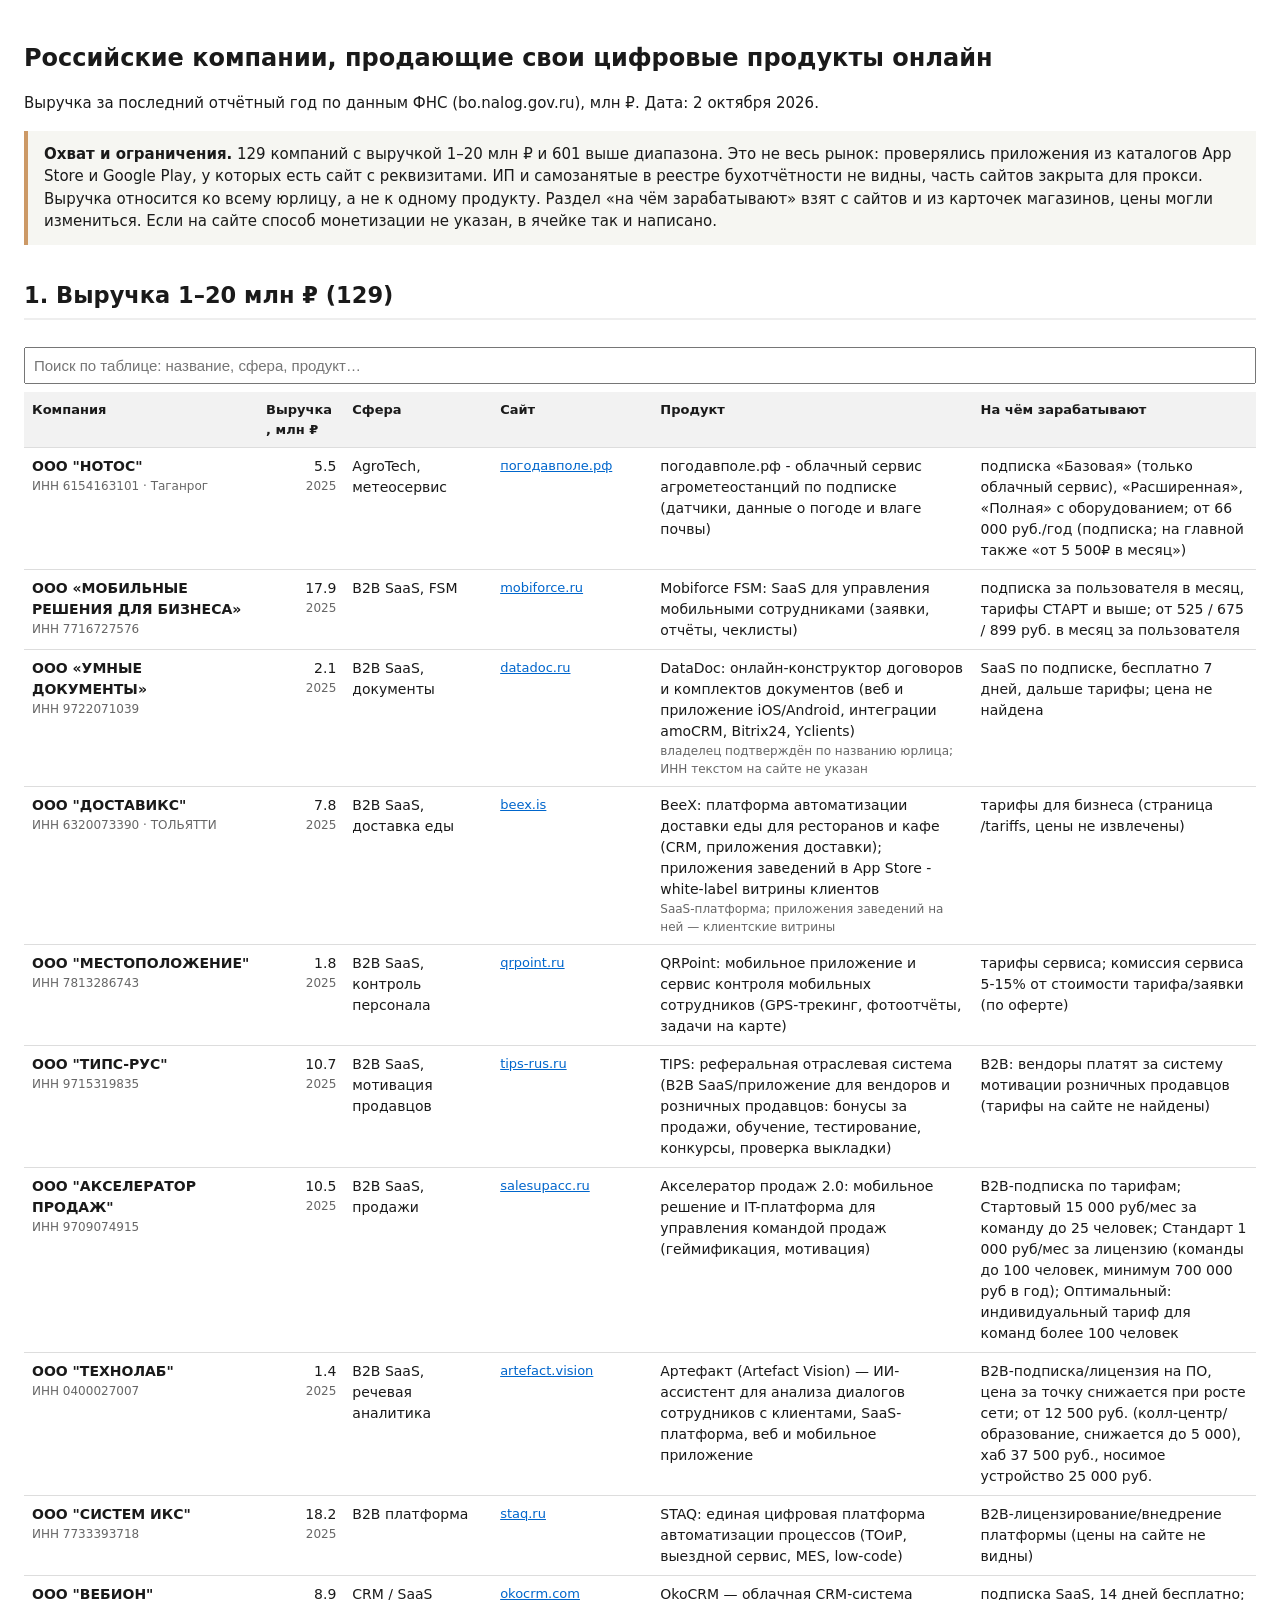
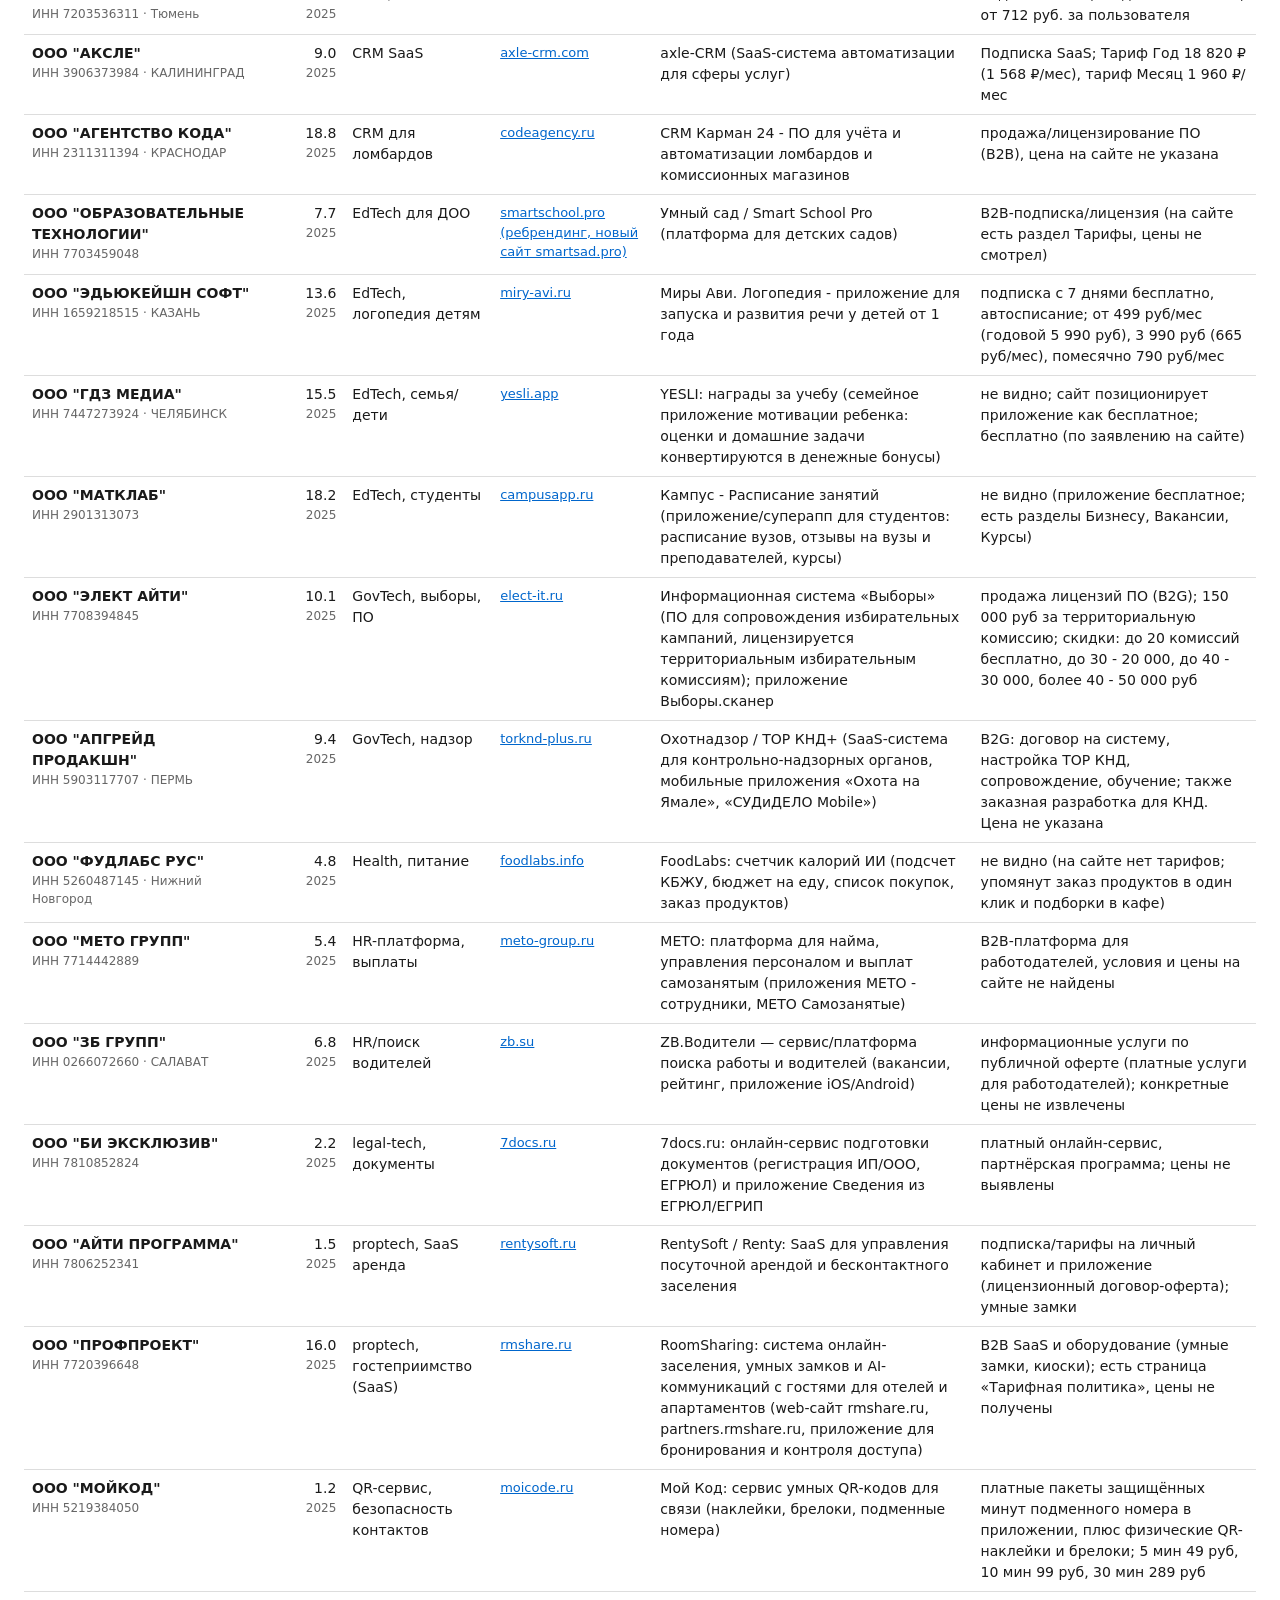
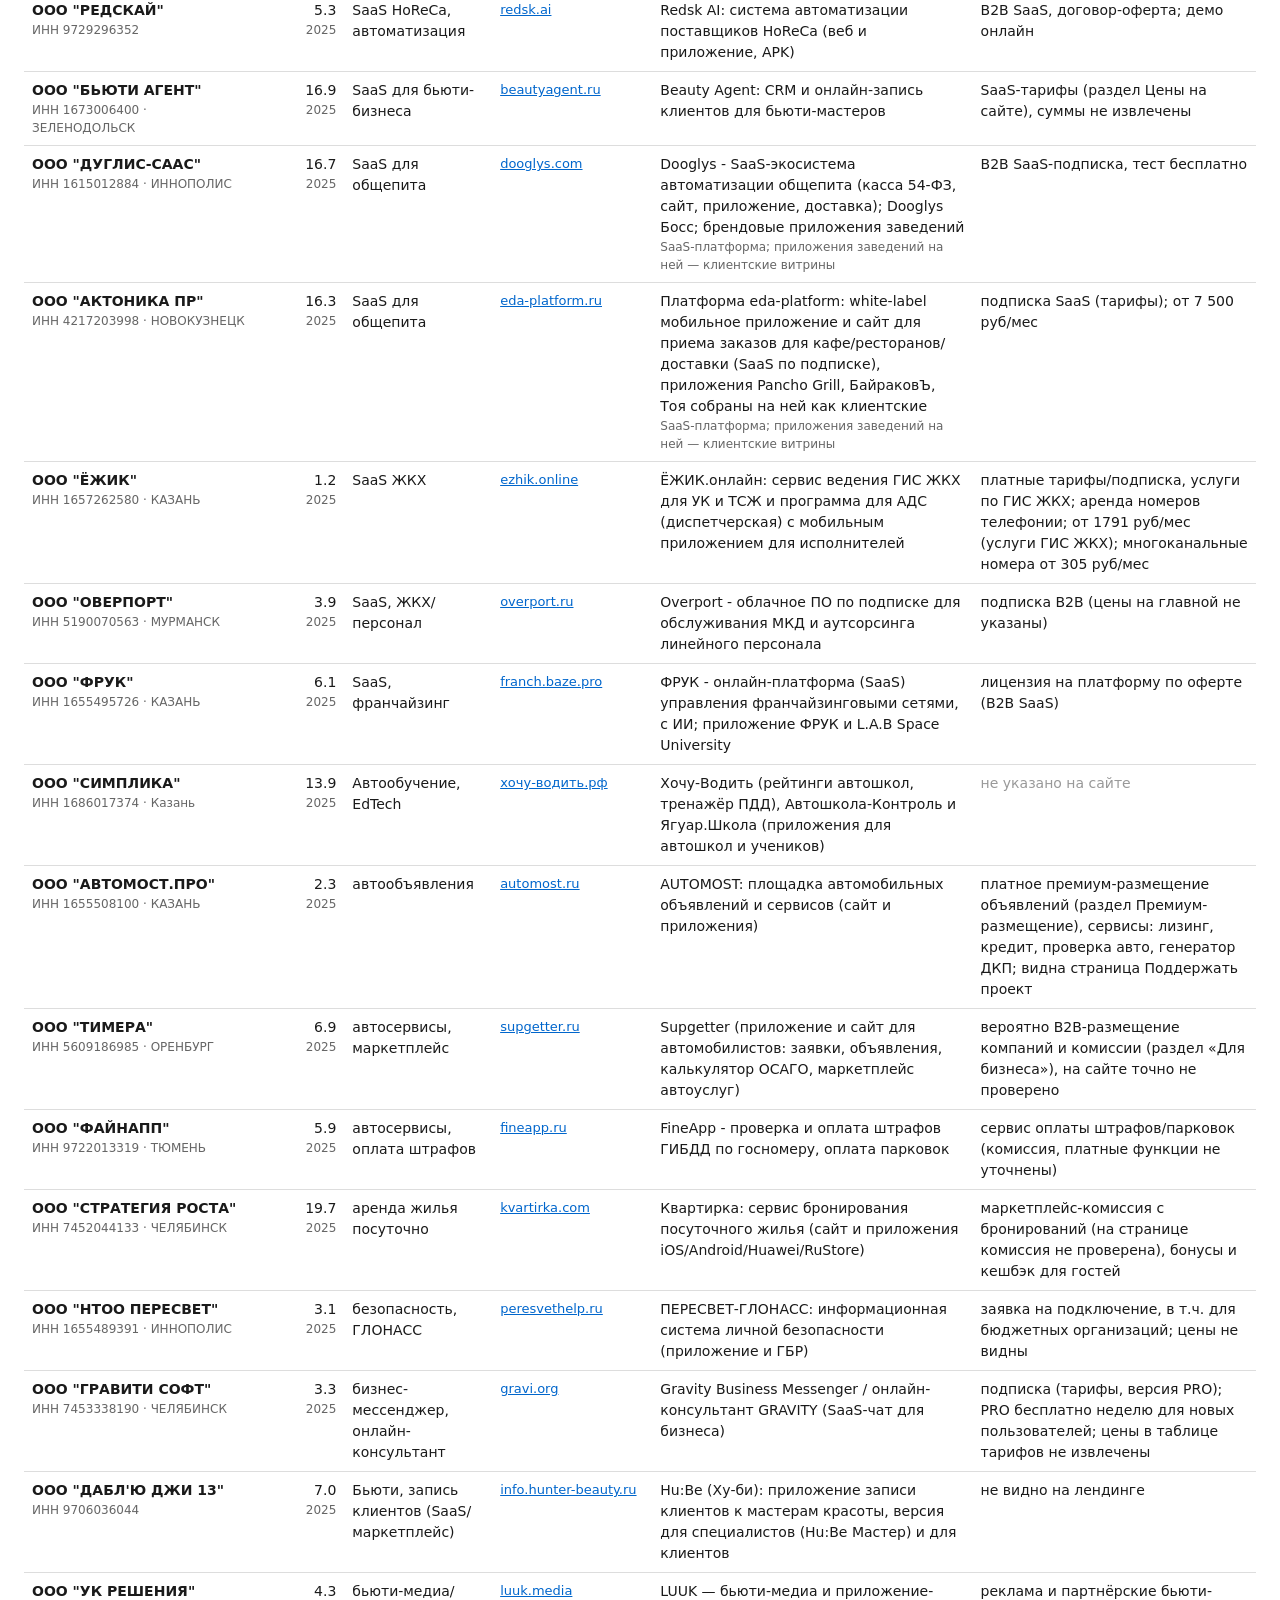
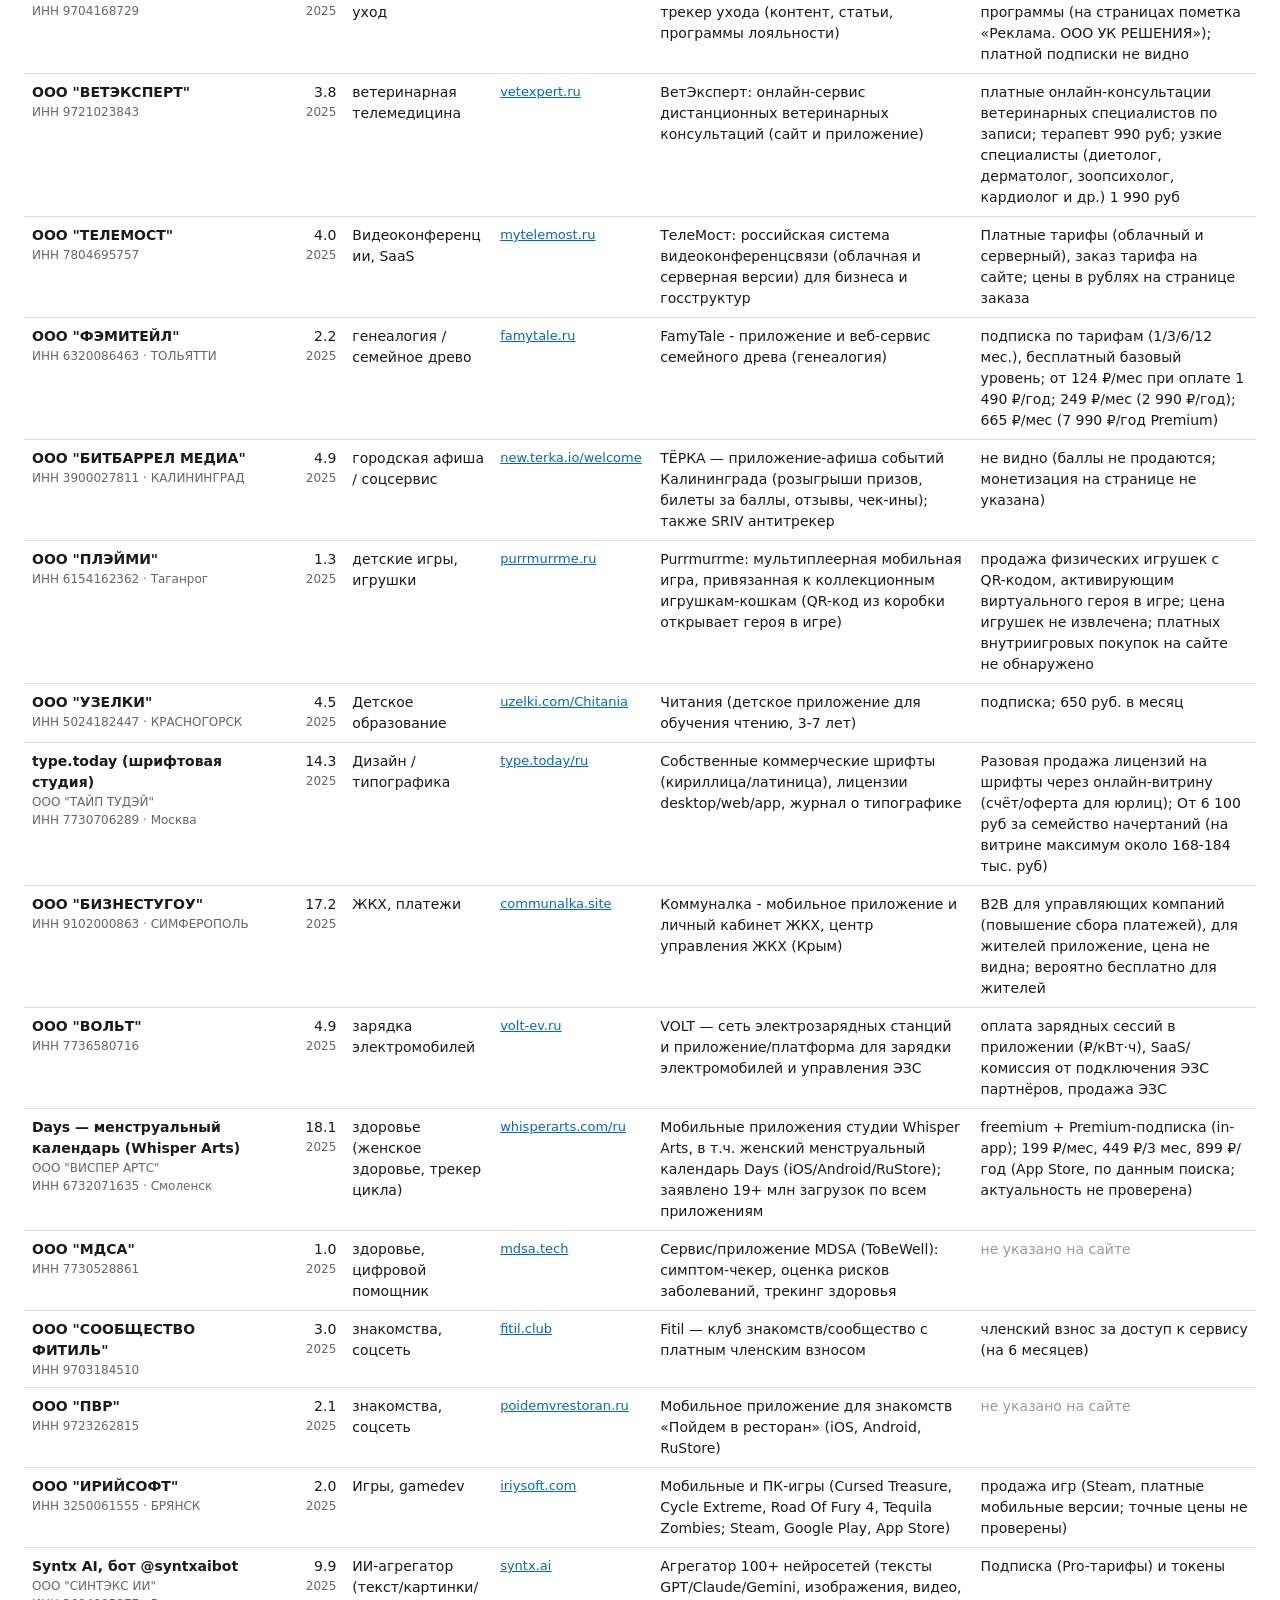
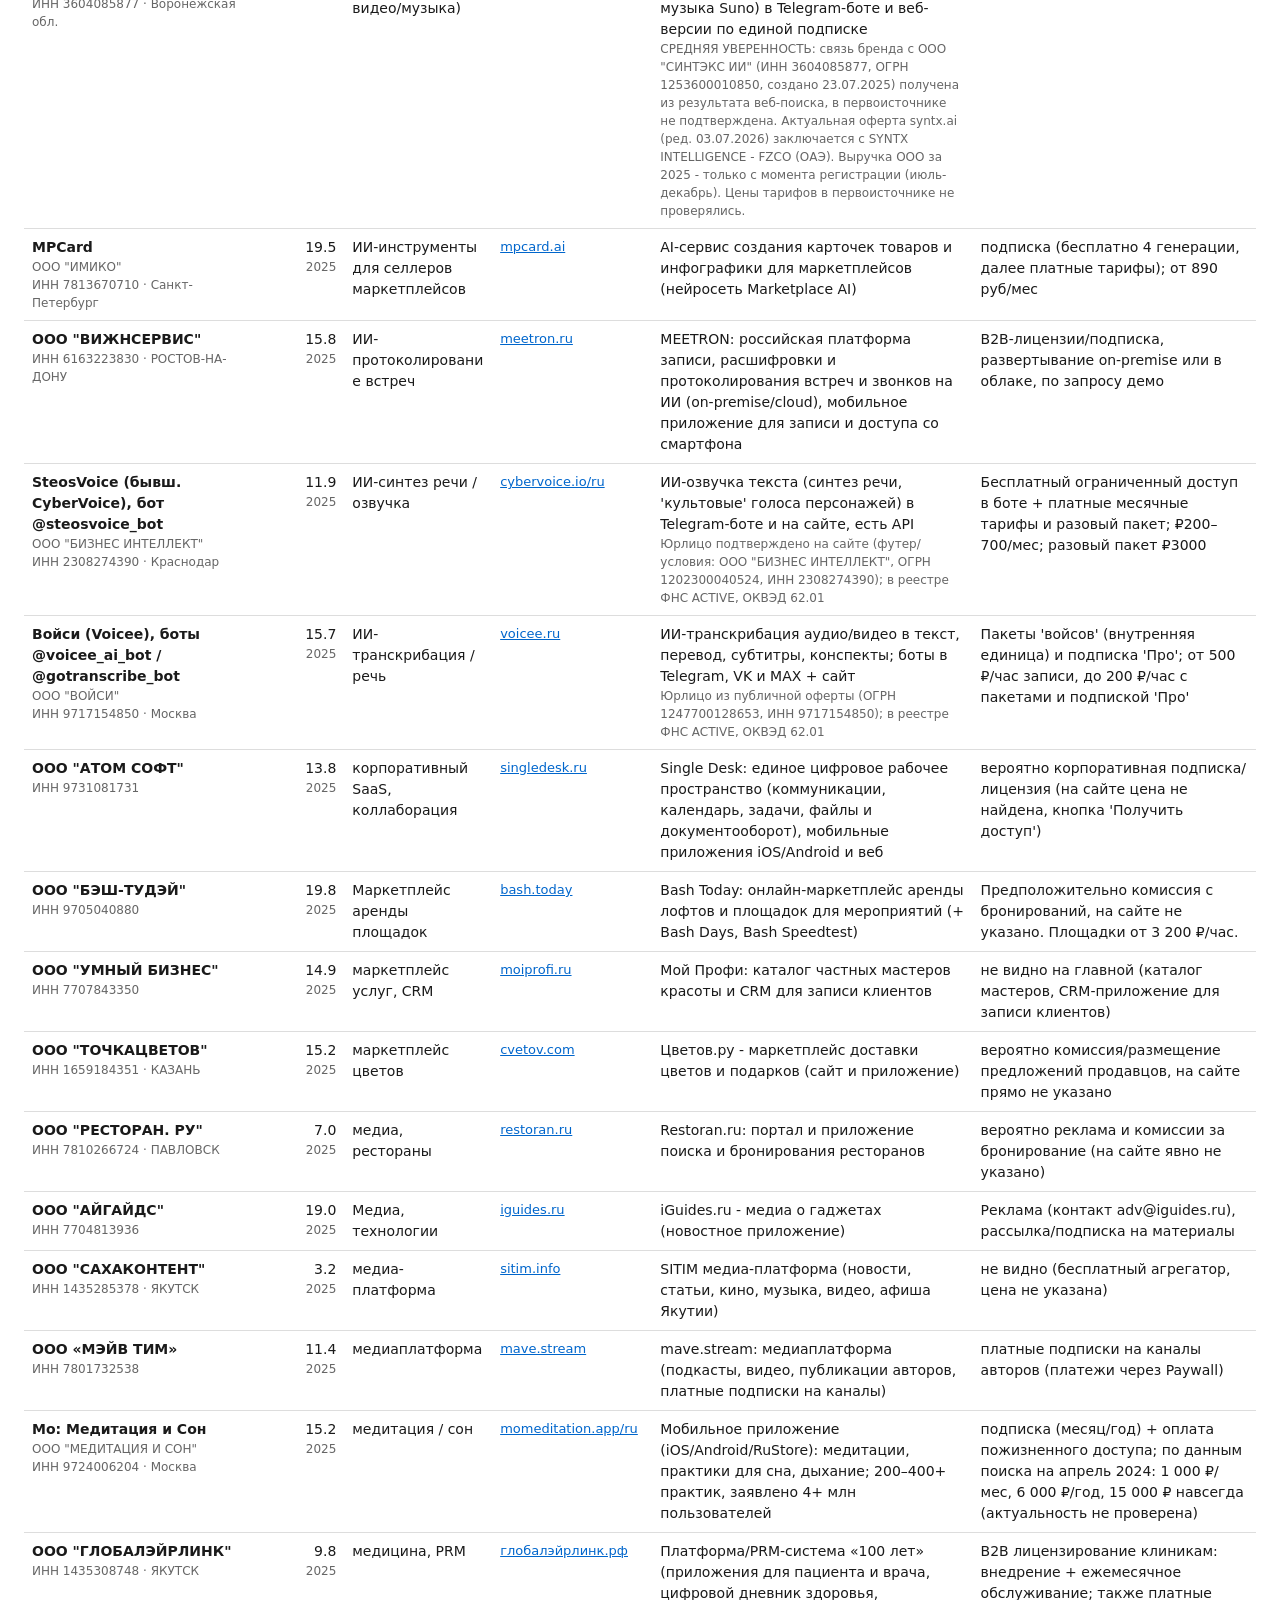
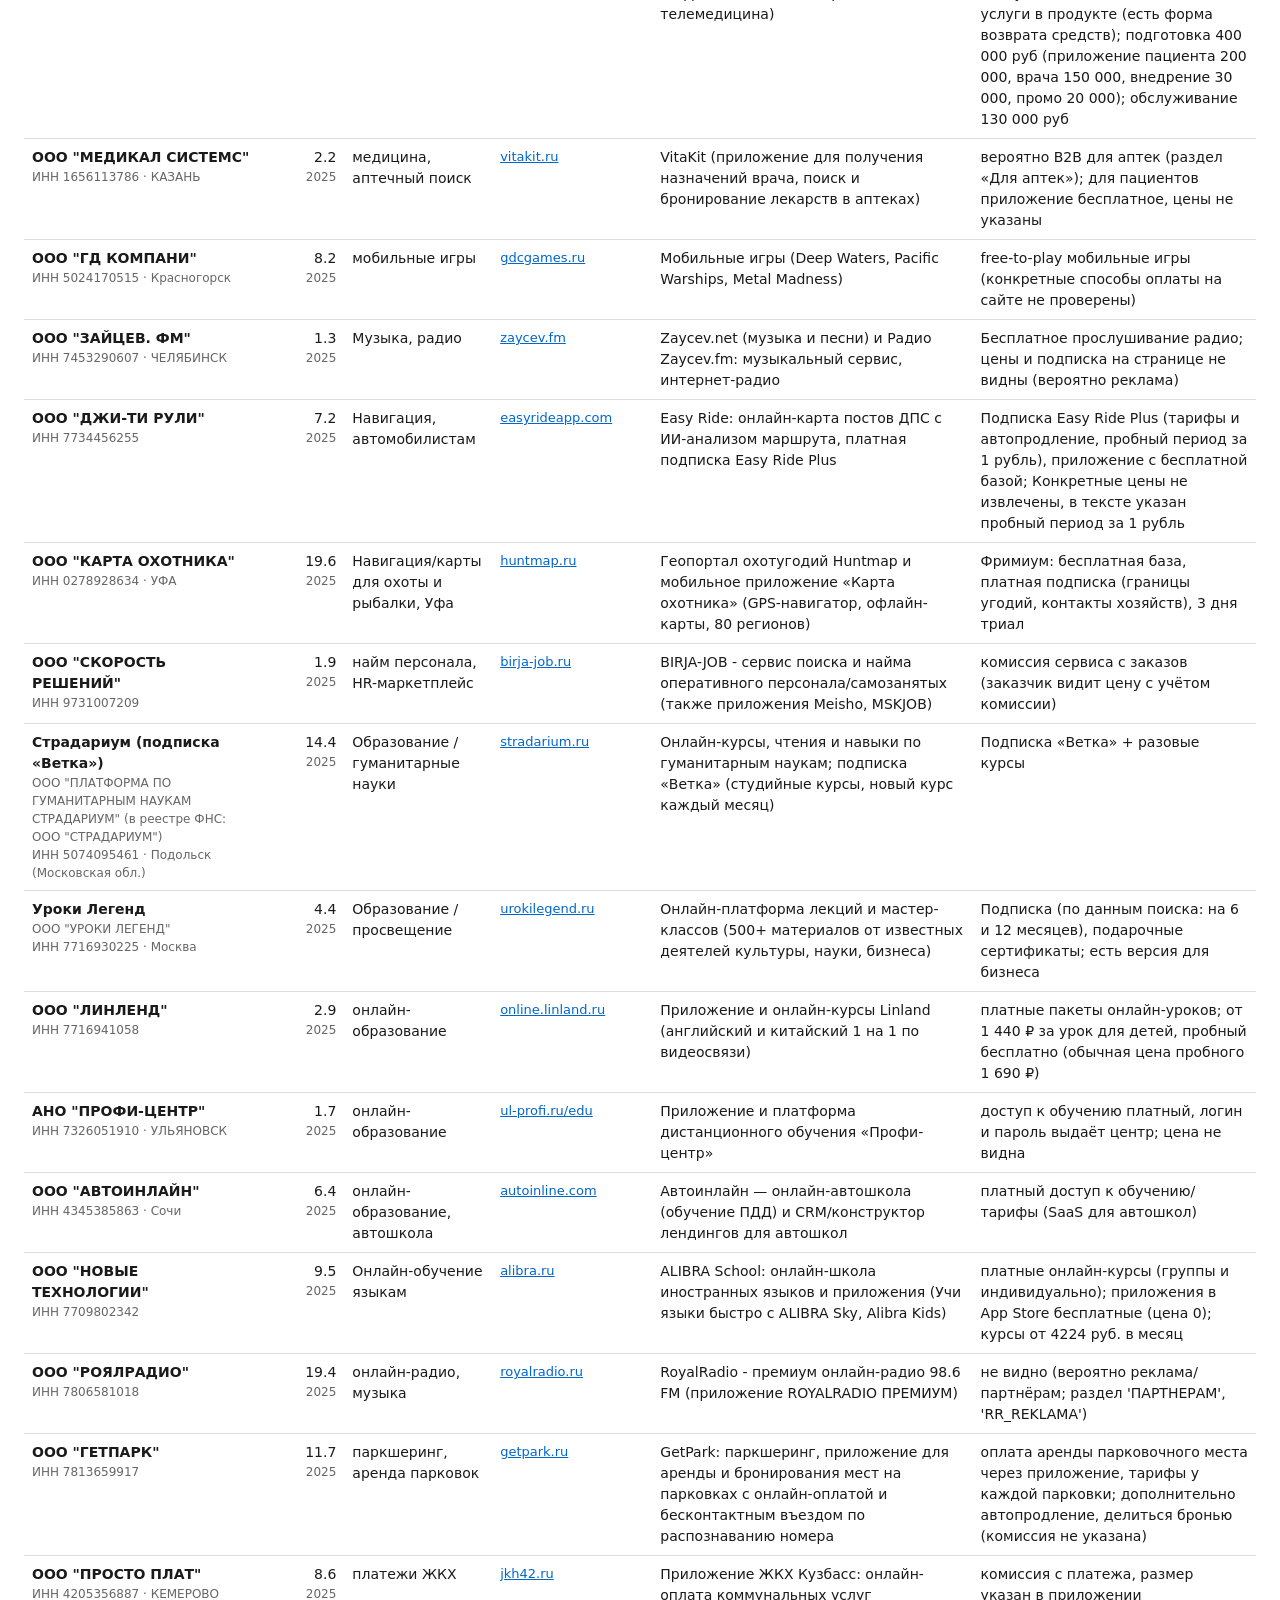
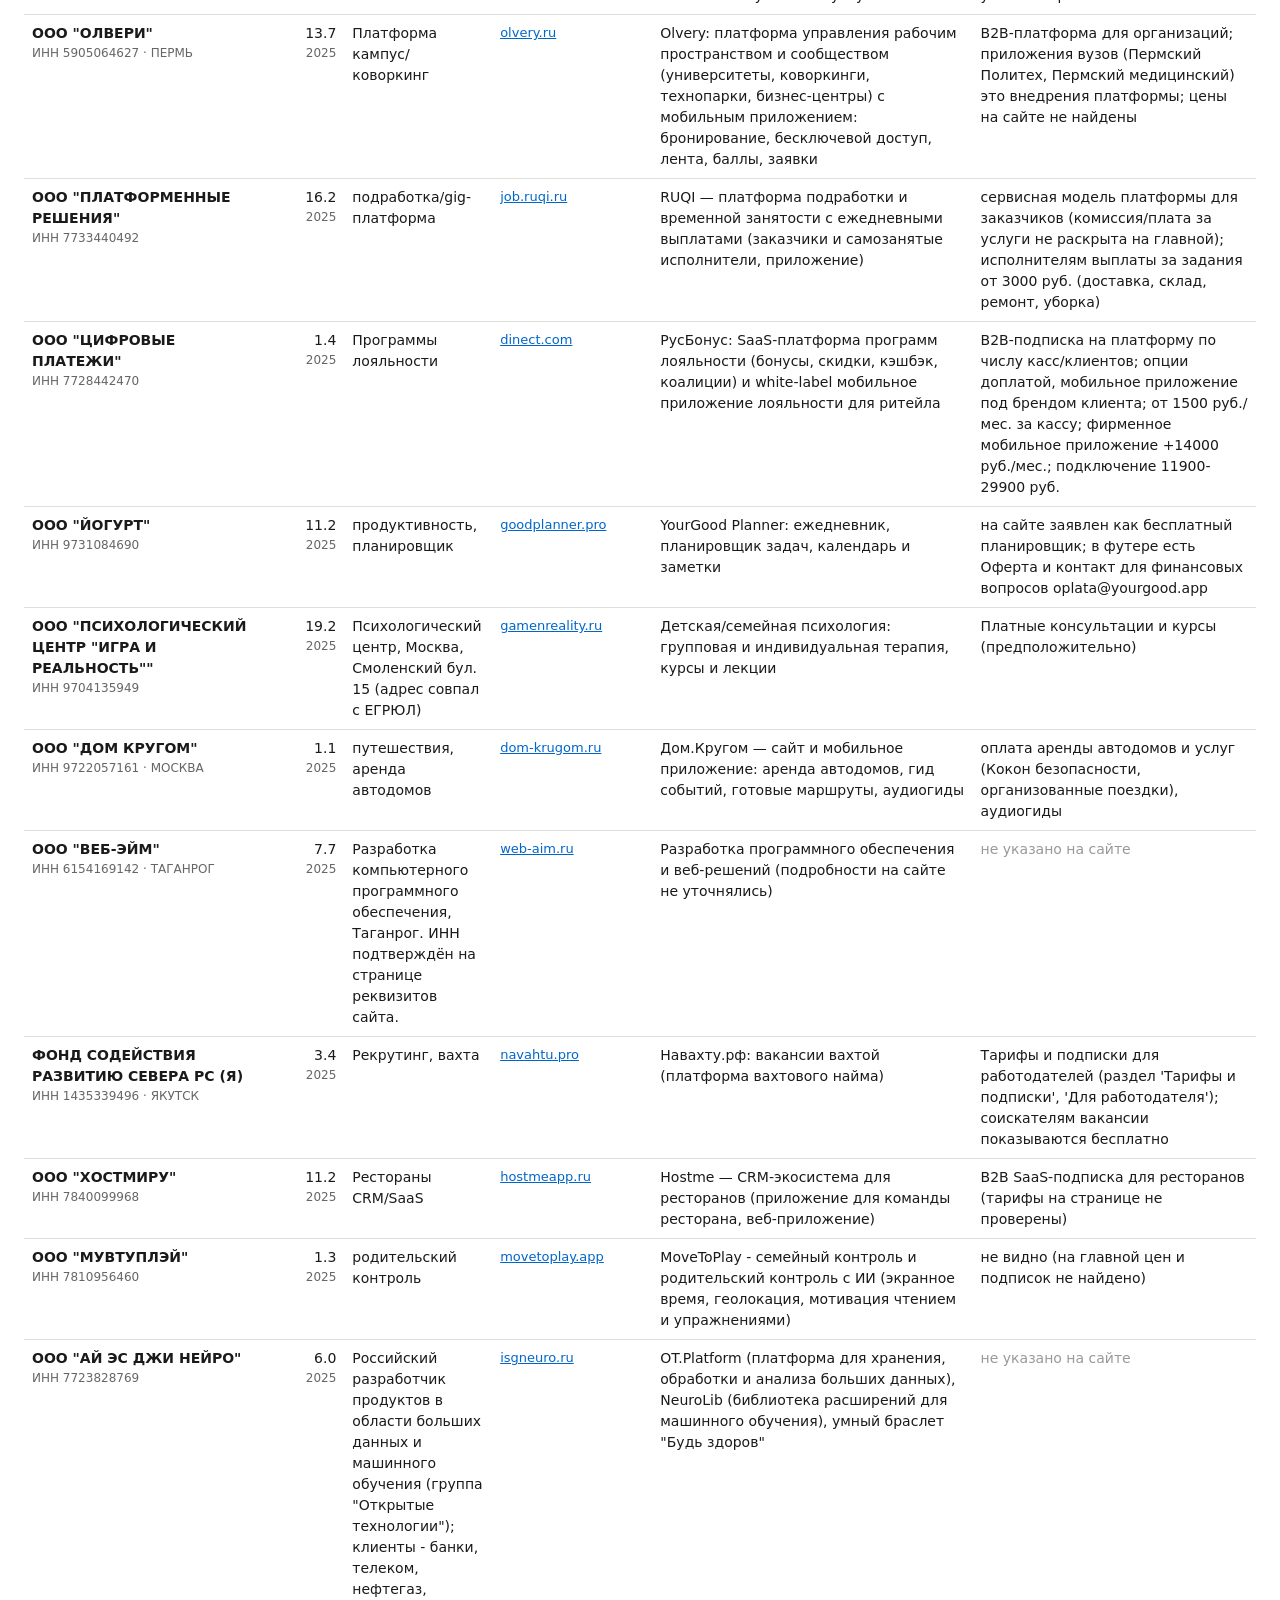
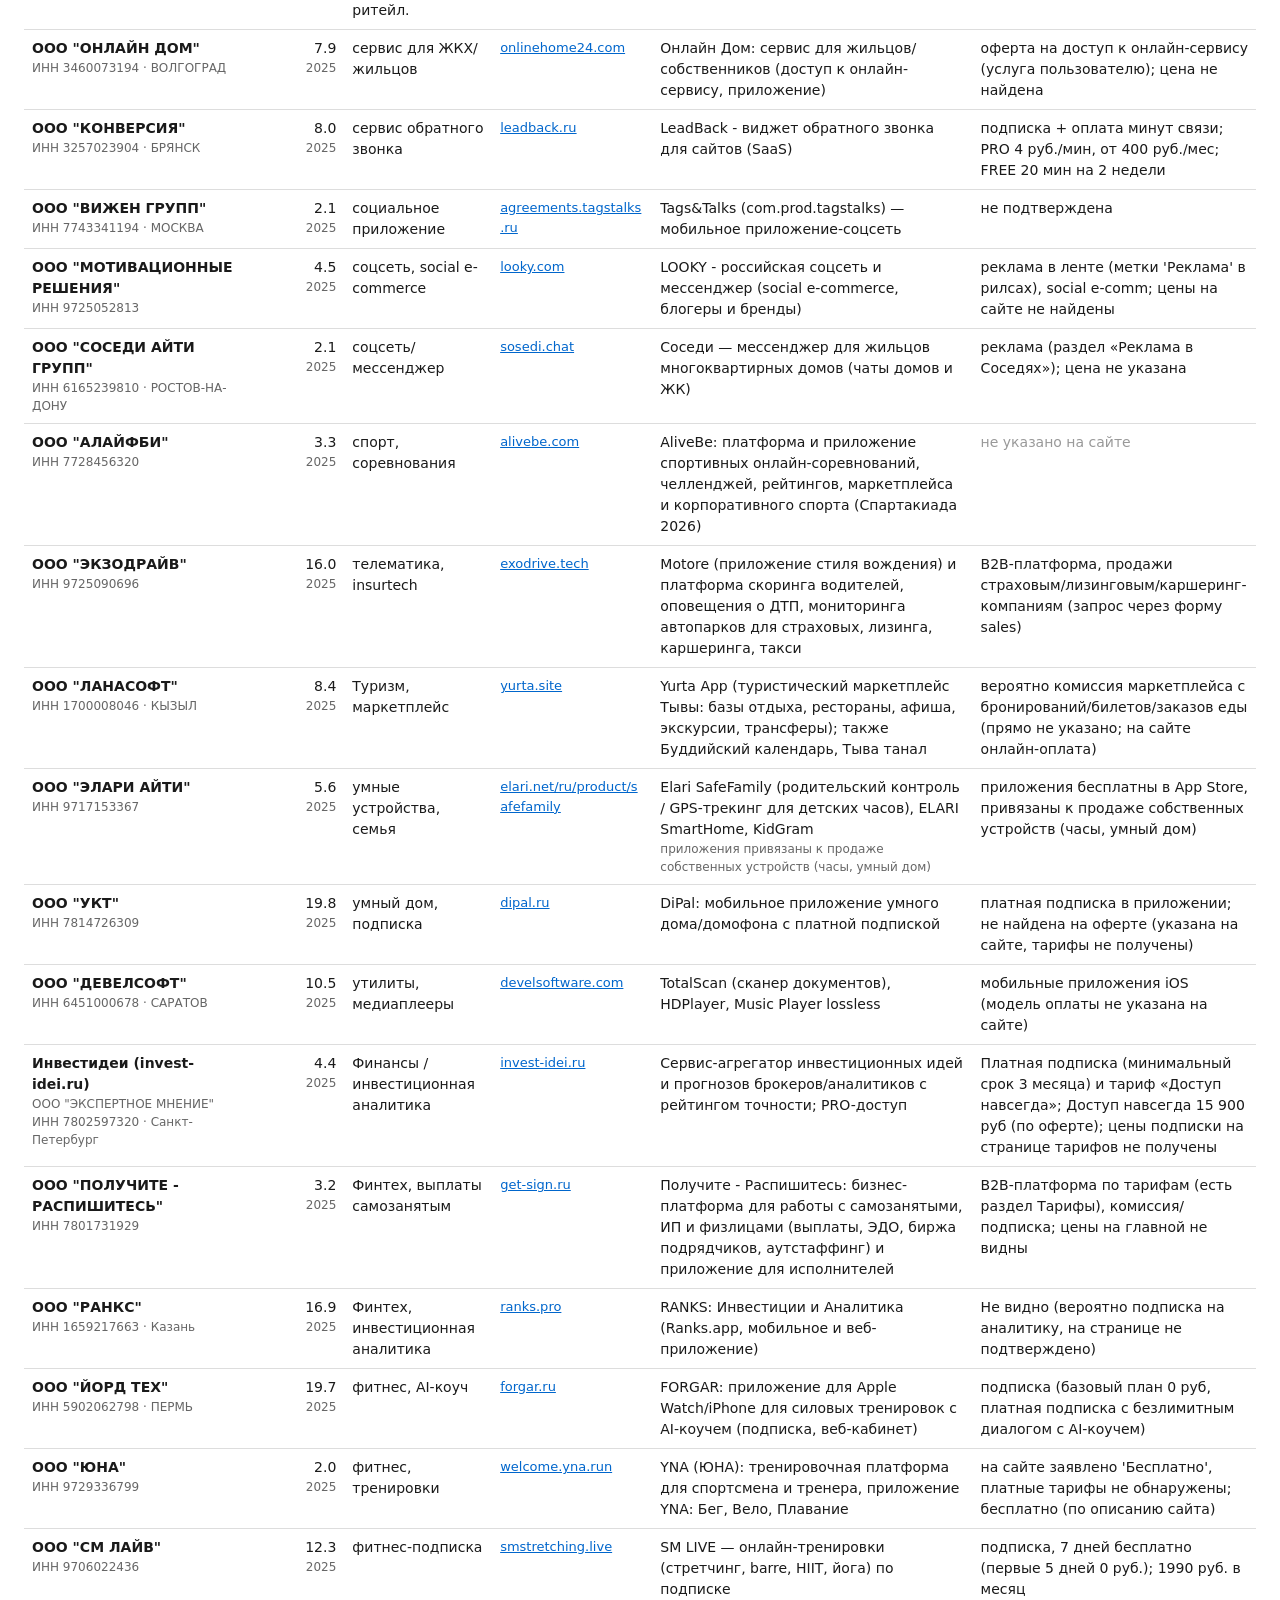
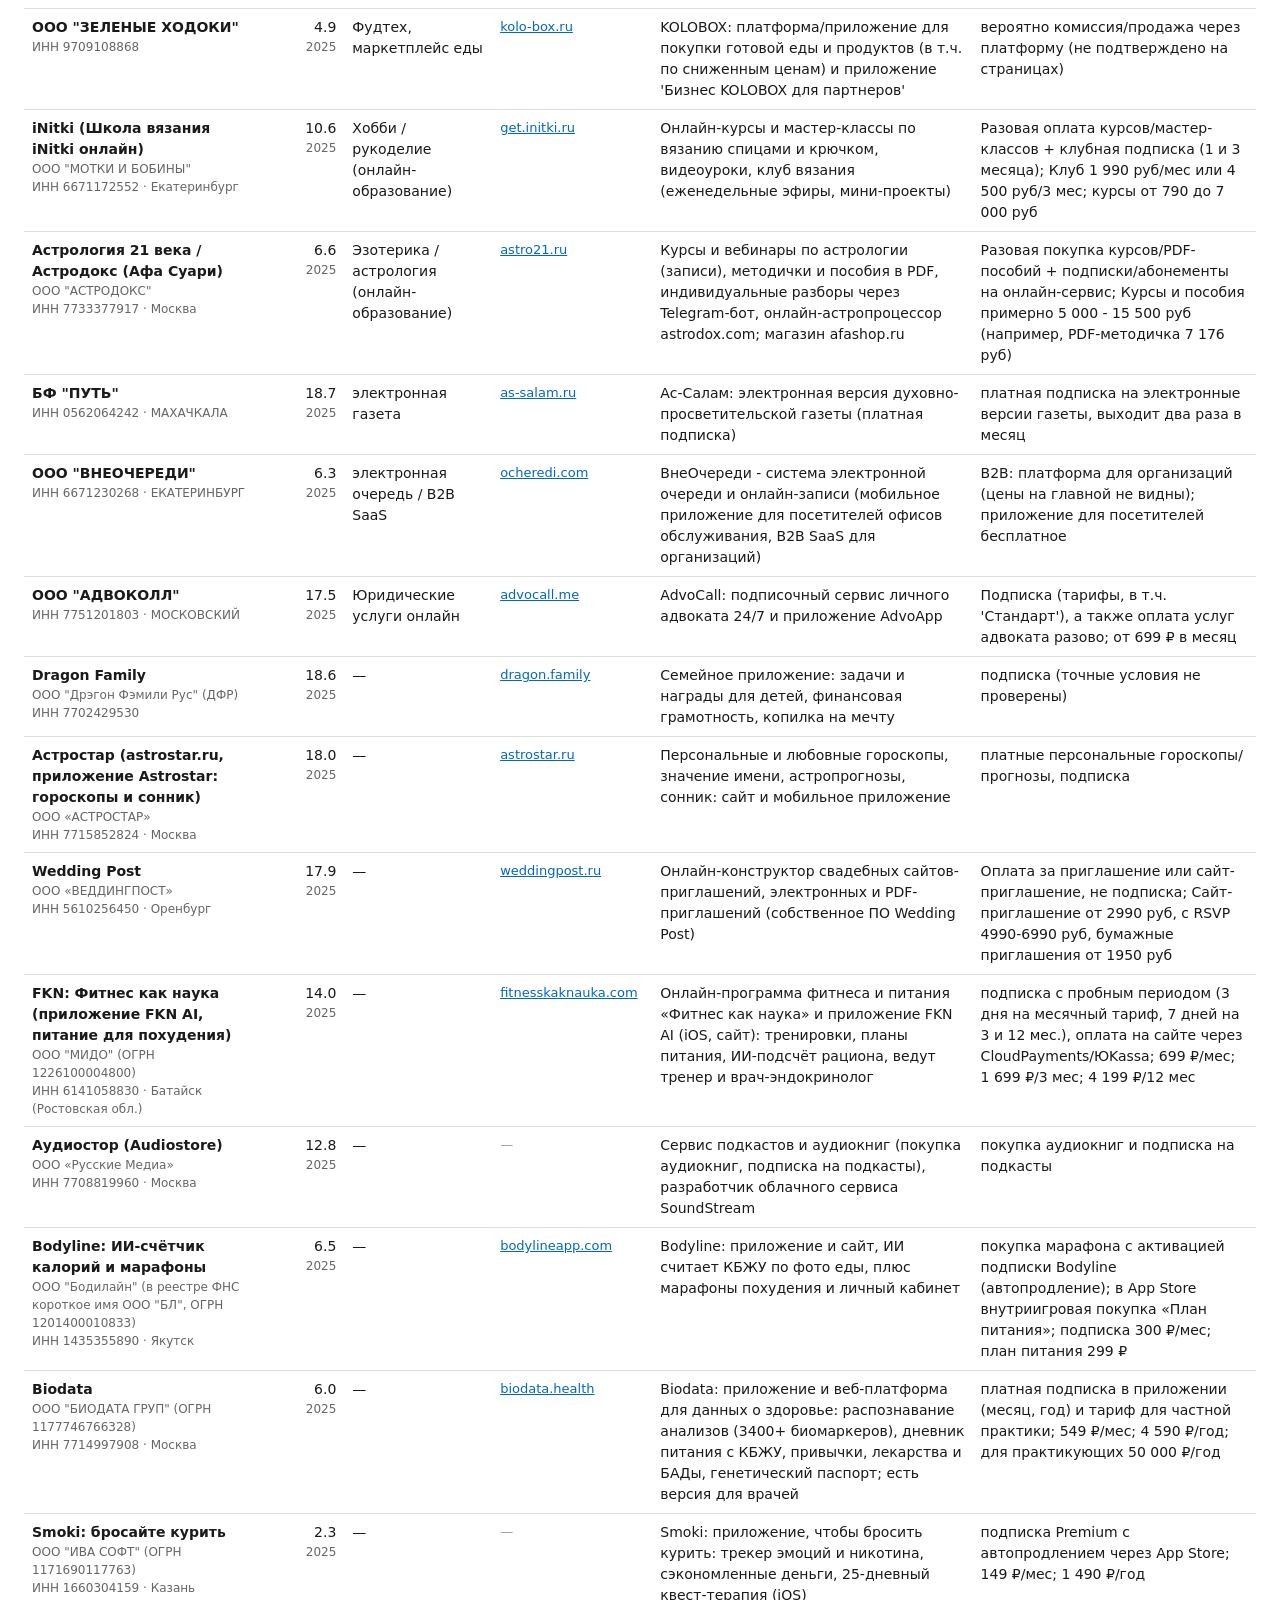
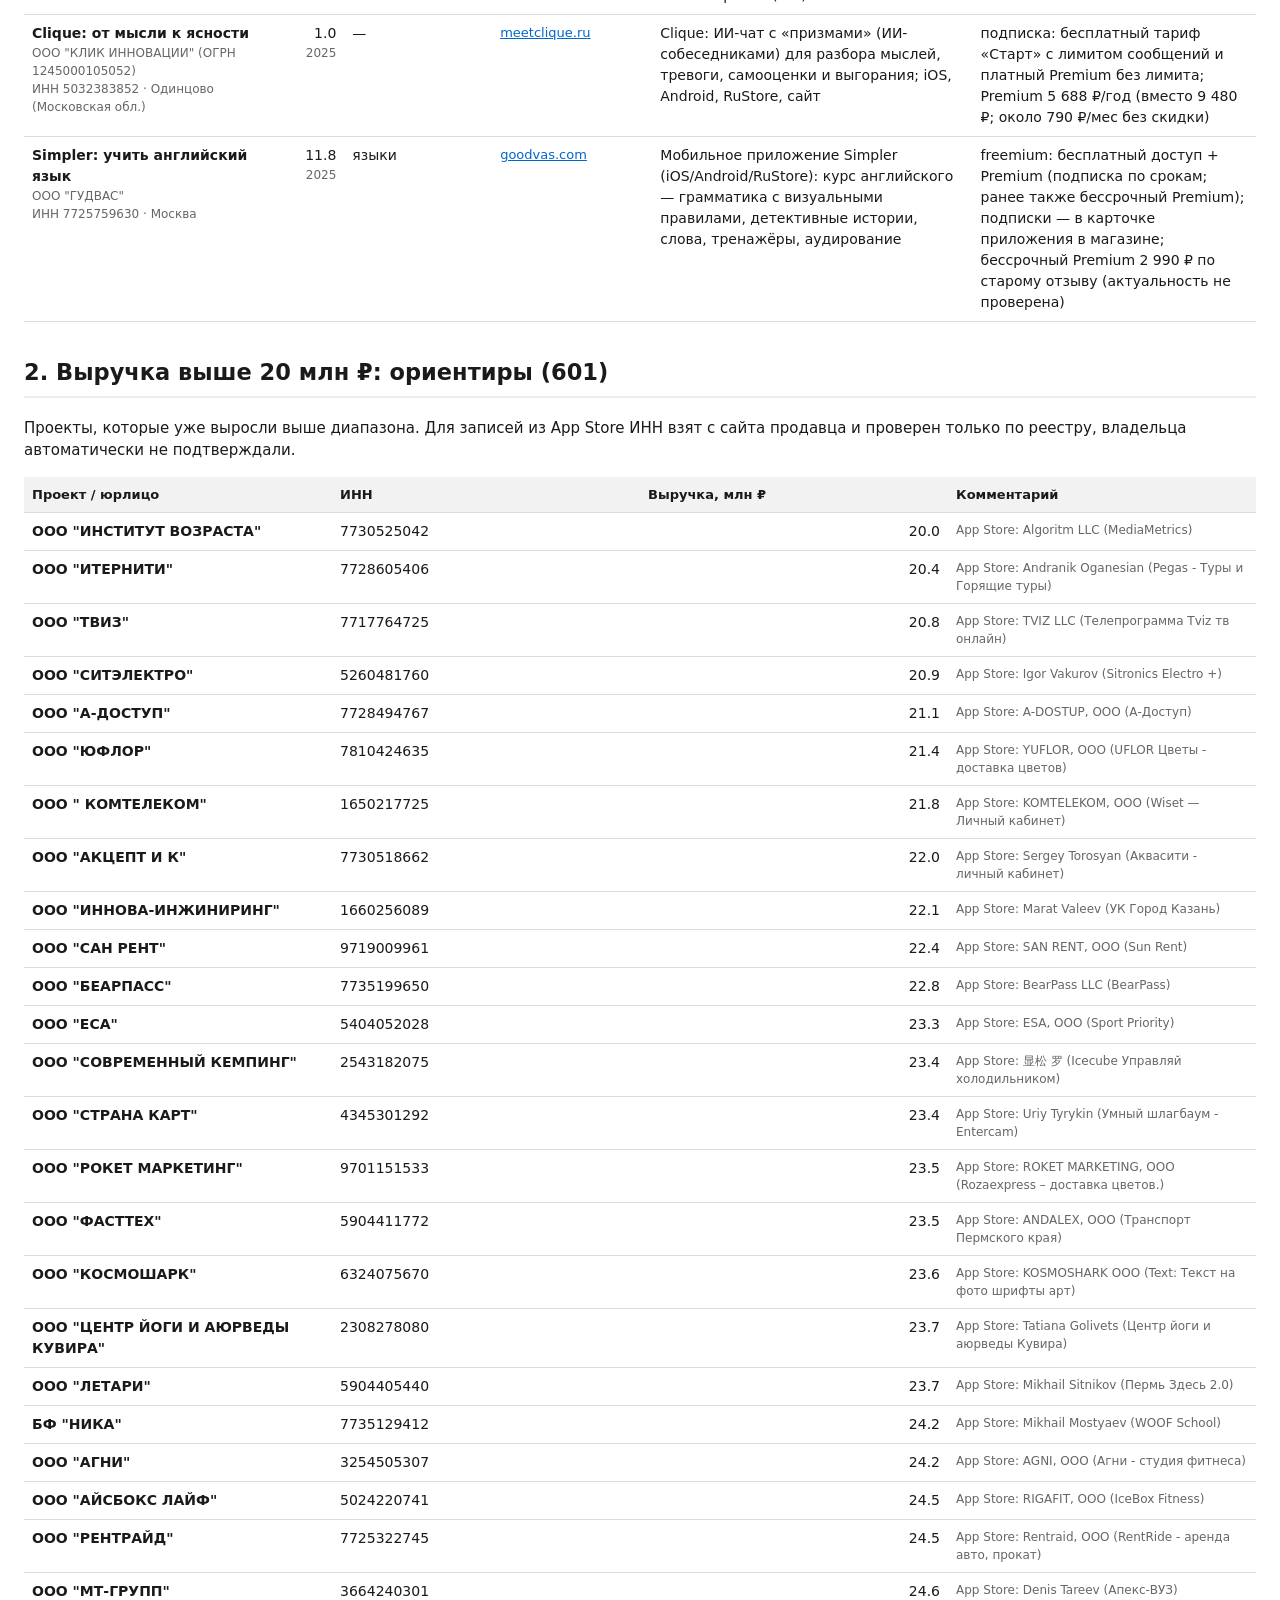
==== commit 6cd401ec: "Rebuild report with requested columns, exclude web studios Co-Authored-By: Claude Sonnet 5.5 <norepl" ====
--- a/digital_products_report.html
+++ b/digital_products_report.html
@@ -1,10 +1,18 @@
 <!doctype html><html lang=ru><meta charset=utf-8><meta name=viewport content="width=device-width,initial-scale=1"><title>Компании с цифровыми продуктами</title>
-<style>body{font:15px/1.55 system-ui,sans-serif;margin:auto;padding:24px;max-width:1250px;color:#1a1a1a;background:#fff}h2{margin-top:34px;border-bottom:2px solid #eee;padding-bottom:6px}.note{background:#f6f6f2;border-left:4px solid #c96;padding:12px 16px;margin:16px 0}table{border-collapse:collapse;width:100%}th,td{border-bottom:1px solid #ddd;padding:7px;text-align:left;vertical-align:top;font-size:14px}th{background:#f2f2f2;font-size:13px}.r{text-align:right;white-space:nowrap}small{color:#666}a{color:#06c;word-break:break-all}@media print{body{padding:0}tr{break-inside:avoid}}</style>
+<style>body{font:15px/1.5 system-ui,sans-serif;margin:auto;padding:24px;max-width:1300px;color:#1a1a1a;background:#fff}h1{font-size:24px}h2{margin-top:34px;border-bottom:2px solid #eee;padding-bottom:6px}
+.note{background:#f6f6f2;border-left:4px solid #c96;padding:12px 16px;margin:16px 0}
+table{border-collapse:collapse;width:100%;table-layout:fixed}th,td{border-bottom:1px solid #ddd;padding:8px;text-align:left;vertical-align:top;font-size:14px;overflow-wrap:anywhere}th{background:#f2f2f2;font-size:13px;position:sticky;top:0}
+col.c1{width:19%}col.c2{width:7%}col.c3{width:12%}col.c4{width:13%}col.c5{width:26%}col.c6{width:23%}
+.r{text-align:right;white-space:nowrap}.s{color:#666;font-size:12px}.n{color:#999}a{color:#06c}.u{font-size:13px}
+#q{width:100%;padding:8px;font-size:15px;margin:8px 0;box-sizing:border-box}@media print{body{padding:0}tr{break-inside:avoid}#q{display:none}}</style>
 <h1>Российские компании, продающие свои цифровые продукты онлайн</h1>
-<p>Дата: 2 октября 2026. Выручка — по отчётности за последний год в реестре ФНС (bo.nalog.gov.ru), млн ₽.</p>
-<div class=note><b>Охват и ограничения.</b> Найдено и проверено 125 компаний с выручкой 1–20 млн ₽ и 601 выше диапазона. Это не весь рынок: проверялись только приложения из каталогов App Store и Google Play, часть сайтов закрыта для прокси, а ИП и самозанятые в реестре бухотчётности не видны. Выручка относится ко всему юрлицу, а не к одному продукту. Цены и модели монетизации взяты с сайтов и из карточек магазинов и могли измениться. Syntx AI: оферта оформлена на компанию из ОАЭ, связь с российским ООО не подтверждена первоисточником.</div>
-<h2>1. Выручка 1–20 млн ₽ (125), по сферам</h2>
-<table><tr><th>Компания<th>Выручка, млн ₽<th>Сфера<th>Сайт<th>Продукт<th>Монетизация и цена<th>Откуда</tr><tr><td><b>ООО &quot;НОТОС&quot;</b><br><small>ООО &quot;НОТОС&quot;<br>ИНН 6154163101 · Таганрог</small></td><td class=r>5.5<br><small>2025</small></td><td>AgroTech, метеосервис</td><td><a href="https://погодавполе.рф" rel=noopener>https://погодавполе.рф</a></td><td>погодавполе.рф - облачный сервис агрометеостанций по подписке (датчики, данные о погоде и влаге почвы)</td><td>подписка «Базовая» (только облачный сервис), «Расширенная», «Полная» с оборудованием<br><small>от 66 000 руб./год (подписка; на главной также «от 5 500₽ в месяц»)</small></td><td><small>Каталог App Store</small></td></tr><tr><td><b>ООО «МОБИЛЬНЫЕ РЕШЕНИЯ ДЛЯ БИЗНЕСА»</b><br><small>ООО «МОБИЛЬНЫЕ РЕШЕНИЯ ДЛЯ БИЗНЕСА»<br>ИНН 7716727576 · —</small></td><td class=r>17.9<br><small>2025</small></td><td>B2B SaaS, FSM</td><td><a href="https://mobiforce.ru" rel=noopener>https://mobiforce.ru</a></td><td>Mobiforce FSM: SaaS для управления мобильными сотрудниками (заявки, отчёты, чеклисты)</td><td>подписка за пользователя в месяц, тарифы СТАРТ и выше<br><small>от 525 / 675 / 899 руб. в месяц за пользователя</small></td><td><small>Каталог App Store</small></td></tr><tr><td><b>ООО «УМНЫЕ ДОКУМЕНТЫ»</b><br><small>ООО «УМНЫЕ ДОКУМЕНТЫ»<br>ИНН 9722071039 · —</small></td><td class=r>2.1<br><small>2025</small></td><td>B2B SaaS, документы</td><td><a href="https://datadoc.ru/" rel=noopener>https://datadoc.ru/</a></td><td>DataDoc: онлайн-конструктор договоров и комплектов документов (веб и приложение iOS/Android, интеграции amoCRM, Bitrix24, Yclients)</td><td>SaaS по подписке, бесплатно 7 дней, дальше тарифы<br><small>цена не найдена</small></td><td><small>Каталог App Store</small></td></tr><tr><td><b>—</b><br><small>ООО &quot;ДОСТАВИКС&quot;<br>ИНН 6320073390 · ТОЛЬЯТТИ</small></td><td class=r>7.8<br><small>2025</small></td><td>B2B SaaS, доставка еды</td><td><a href="https://beex.is" rel=noopener>https://beex.is</a></td><td>BeeX: платформа автоматизации доставки еды для ресторанов и кафе (CRM, приложения доставки); приложения заведений в App Store - white-label витрины клиентов</td><td>тарифы для бизнеса (страница /tariffs, цены не извлечены)<br><small>—</small></td><td><small>Каталог App Store</small></td></tr><tr><td><b>—</b><br><small>ООО &quot;МЕСТОПОЛОЖЕНИЕ&quot;<br>ИНН 7813286743 · —</small></td><td class=r>1.8<br><small>2025</small></td><td>B2B SaaS, контроль персонала</td><td><a href="https://qrpoint.ru" rel=noopener>https://qrpoint.ru</a></td><td>QRPoint: мобильное приложение и сервис контроля мобильных сотрудников (GPS-трекинг, фотоотчёты, задачи на карте)</td><td>тарифы сервиса; комиссия сервиса 5-15% от стоимости тарифа/заявки (по оферте)<br><small>—</small></td><td><small>Каталог App Store</small></td></tr><tr><td><b>ООО &quot;ТИПС-РУС&quot;</b><br><small>ООО &quot;ТИПС-РУС&quot;<br>ИНН 9715319835 · —</small></td><td class=r>10.7<br><small>2025</small></td><td>B2B SaaS, мотивация продавцов</td><td><a href="http://tips-rus.ru/" rel=noopener>http://tips-rus.ru/</a></td><td>TIPS: реферальная отраслевая система (B2B SaaS/приложение для вендоров и розничных продавцов: бонусы за продажи, обучение, тестирование, конкурсы, проверка выкладки)</td><td>B2B: вендоры платят за систему мотивации розничных продавцов (тарифы на сайте не найдены)<br><small>—</small></td><td><small>Каталог App Store</small></td></tr><tr><td><b>—</b><br><small>ООО &quot;АКСЕЛЕРАТОР ПРОДАЖ&quot;<br>ИНН 9709074915 · —</small></td><td class=r>10.5<br><small>2025</small></td><td>B2B SaaS, продажи</td><td><a href="http://salesupacc.ru" rel=noopener>http://salesupacc.ru</a></td><td>Акселератор продаж 2.0: мобильное решение и IT-платформа для управления командой продаж (геймификация, мотивация)</td><td>B2B-подписка по тарифам<br><small>Стартовый 15 000 руб/мес за команду до 25 человек; Стандарт 1 000 руб/мес за лицензию (команды до 100 человек, минимум 700 000 руб в год); Оптимальный: индивидуальный тариф для команд более 100 человек</small></td><td><small>Каталог App Store</small></td></tr><tr><td><b>ООО &quot;ТЕХНОЛАБ&quot;</b><br><small>ООО &quot;ТЕХНОЛАБ&quot;<br>ИНН 0400027007 · —</small></td><td class=r>1.4<br><small>2025</small></td><td>B2B SaaS, речевая аналитика</td><td><a href="https://artefact.vision/" rel=noopener>https://artefact.vision/</a></td><td>Артефакт (Artefact Vision) — ИИ-ассистент для анализа диалогов сотрудников с клиентами, SaaS-платформа, веб и мобильное приложение</td><td>B2B-подписка/лицензия на ПО, цена за точку снижается при росте сети<br><small>от 12 500 руб. (колл-центр/образование, снижается до 5 000), хаб 37 500 руб., носимое устройство 25 000 руб.</small></td><td><small>Каталог App Store</small></td></tr><tr><td><b>—</b><br><small>ООО &quot;СИСТЕМ ИКС&quot;<br>ИНН 7733393718 · —</small></td><td class=r>18.2<br><small>2025</small></td><td>B2B платформа</td><td><a href="https://staq.ru" rel=noopener>https://staq.ru</a></td><td>STAQ: единая цифровая платформа автоматизации процессов (ТОиР, выездной сервис, MES, low-code)</td><td>B2B-лицензирование/внедрение платформы (цены на сайте не видны)<br><small>—</small></td><td><small>Каталог App Store</small></td></tr><tr><td><b>ООО &quot;ВЕБИОН&quot;</b><br><small>ООО &quot;ВЕБИОН&quot;<br>ИНН 7203536311 · Тюмень</small></td><td class=r>8.9<br><small>2025</small></td><td>CRM / SaaS</td><td><a href="https://okocrm.com" rel=noopener>https://okocrm.com</a></td><td>OkoCRM — облачная CRM-система</td><td>подписка SaaS, 14 дней бесплатно<br><small>от 712 руб. за пользователя</small></td><td><small>Каталог App Store</small></td></tr><tr><td><b>—</b><br><small>ООО &quot;АКСЛЕ&quot;<br>ИНН 3906373984 · КАЛИНИНГРАД</small></td><td class=r>9.0<br><small>2025</small></td><td>CRM SaaS</td><td><a href="https://axle-crm.com" rel=noopener>https://axle-crm.com</a></td><td>axle-CRM (SaaS-система автоматизации для сферы услуг)</td><td>Подписка SaaS<br><small>Тариф Год 18 820 ₽ (1 568 ₽/мес), тариф Месяц 1 960 ₽/мес</small></td><td><small>Каталог App Store</small></td></tr><tr><td><b>—</b><br><small>ООО &quot;АГЕНТСТВО КОДА&quot;<br>ИНН 2311311394 · КРАСНОДАР</small></td><td class=r>18.8<br><small>2025</small></td><td>CRM для ломбардов</td><td><a href="https://codeagency.ru/" rel=noopener>https://codeagency.ru/</a></td><td>CRM Карман 24 - ПО для учёта и автоматизации ломбардов и комиссионных магазинов</td><td>продажа/лицензирование ПО (B2B), цена на сайте не указана<br><small>—</small></td><td><small>Каталог App Store</small></td></tr><tr><td><b>—</b><br><small>ООО &quot;ОБРАЗОВАТЕЛЬНЫЕ ТЕХНОЛОГИИ&quot;<br>ИНН 7703459048 · —</small></td><td class=r>7.7<br><small>2025</small></td><td>EdTech для ДОО</td><td><a href="http://smartschool.pro (ребрендинг, новый сайт smartsad.pro)" rel=noopener>http://smartschool.pro (ребрендинг, новый сайт smartsad.pro)</a></td><td>Умный сад / Smart School Pro (платформа для детских садов)</td><td>B2B-подписка/лицензия (на сайте есть раздел Тарифы, цены не смотрел)<br><small>—</small></td><td><small>Каталог App Store</small></td></tr><tr><td><b>ООО &quot;ЭДЬЮКЕЙШН СОФТ&quot;</b><br><small>ООО &quot;ЭДЬЮКЕЙШН СОФТ&quot;<br>ИНН 1659218515 · КАЗАНЬ</small></td><td class=r>13.6<br><small>2025</small></td><td>EdTech, логопедия детям</td><td><a href="https://miry-avi.ru" rel=noopener>https://miry-avi.ru</a></td><td>Миры Ави. Логопедия - приложение для запуска и развития речи у детей от 1 года</td><td>подписка с 7 днями бесплатно, автосписание<br><small>от 499 руб/мес (годовой 5 990 руб), 3 990 руб (665 руб/мес), помесячно 790 руб/мес</small></td><td><small>Каталог App Store</small></td></tr><tr><td><b>ООО &quot;ГДЗ МЕДИА&quot;</b><br><small>ООО &quot;ГДЗ МЕДИА&quot;<br>ИНН 7447273924 · ЧЕЛЯБИНСК</small></td><td class=r>15.5<br><small>2025</small></td><td>EdTech, семья/дети</td><td><a href="https://yesli.app/" rel=noopener>https://yesli.app/</a></td><td>YESLI: награды за учебу (семейное приложение мотивации ребенка: оценки и домашние задачи конвертируются в денежные бонусы)</td><td>не видно; сайт позиционирует приложение как бесплатное<br><small>бесплатно (по заявлению на сайте)</small></td><td><small>Каталог App Store</small></td></tr><tr><td><b>ООО &quot;МАТКЛАБ&quot;</b><br><small>ООО &quot;МАТКЛАБ&quot;<br>ИНН 2901313073 · —</small></td><td class=r>18.2<br><small>2025</small></td><td>EdTech, студенты</td><td><a href="http://campusapp.ru" rel=noopener>http://campusapp.ru</a></td><td>Кампус - Расписание занятий (приложение/суперапп для студентов: расписание вузов, отзывы на вузы и преподавателей, курсы)</td><td>не видно (приложение бесплатное; есть разделы Бизнесу, Вакансии, Курсы)<br><small>—</small></td><td><small>Каталог App Store</small></td></tr><tr><td><b>—</b><br><small>ООО &quot;ЭЛЕКТ АЙТИ&quot;<br>ИНН 7708394845 · —</small></td><td class=r>10.1<br><small>2025</small></td><td>GovTech, выборы, ПО</td><td><a href="https://elect-it.ru" rel=noopener>https://elect-it.ru</a></td><td>Информационная система «Выборы» (ПО для сопровождения избирательных кампаний, лицензируется территориальным избирательным комиссиям); приложение Выборы.сканер</td><td>продажа лицензий ПО (B2G)<br><small>150 000 руб за территориальную комиссию; скидки: до 20 комиссий бесплатно, до 30 - 20 000, до 40 - 30 000, более 40 - 50 000 руб</small></td><td><small>Каталог App Store</small></td></tr><tr><td><b>ООО &quot;АПГРЕЙД ПРОДАКШН&quot;</b><br><small>ООО &quot;АПГРЕЙД ПРОДАКШН&quot;<br>ИНН 5903117707 · ПЕРМЬ</small></td><td class=r>9.4<br><small>2025</small></td><td>GovTech, надзор</td><td><a href="https://torknd-plus.ru/" rel=noopener>https://torknd-plus.ru/</a></td><td>Охотнадзор / ТОР КНД+ (SaaS-система для контрольно-надзорных органов, мобильные приложения «Охота на Ямале», «СУДиДЕЛО Mobile»)</td><td>B2G: договор на систему, настройка ТОР КНД, сопровождение, обучение; также заказная разработка для КНД. Цена не указана<br><small>—</small></td><td><small>Каталог App Store</small></td></tr><tr><td><b>ООО &quot;ФУДЛАБС РУС&quot;</b><br><small>ООО &quot;ФУДЛАБС РУС&quot;<br>ИНН 5260487145 · Нижний Новгород</small></td><td class=r>4.8<br><small>2025</small></td><td>Health, питание</td><td><a href="https://foodlabs.info/" rel=noopener>https://foodlabs.info/</a></td><td>FoodLabs: счетчик калорий ИИ (подсчет КБЖУ, бюджет на еду, список покупок, заказ продуктов)</td><td>не видно (на сайте нет тарифов; упомянут заказ продуктов в один клик и подборки в кафе)<br><small>—</small></td><td><small>Каталог App Store</small></td></tr><tr><td><b>ООО &quot;МЕТО ГРУПП&quot;</b><br><small>ООО &quot;МЕТО ГРУПП&quot;<br>ИНН 7714442889 · —</small></td><td class=r>5.4<br><small>2025</small></td><td>HR-платформа, выплаты</td><td><a href="https://meto-group.ru/" rel=noopener>https://meto-group.ru/</a></td><td>METO: платформа для найма, управления персоналом и выплат самозанятым (приложения METO - сотрудники, METO Самозанятые)</td><td>B2B-платформа для работодателей, условия и цены на сайте не найдены<br><small>—</small></td><td><small>Каталог App Store</small></td></tr><tr><td><b>—</b><br><small>ООО &quot;ЗБ ГРУПП&quot;<br>ИНН 0266072660 · САЛАВАТ</small></td><td class=r>6.8<br><small>2025</small></td><td>HR/поиск водителей</td><td><a href="https://zb.su" rel=noopener>https://zb.su</a></td><td>ZB.Водители — сервис/платформа поиска работы и водителей (вакансии, рейтинг, приложение iOS/Android)</td><td>информационные услуги по публичной оферте (платные услуги для работодателей); конкретные цены не извлечены<br><small>—</small></td><td><small>Каталог App Store</small></td></tr><tr><td><b>—</b><br><small>ООО &quot;БИ ЭКСКЛЮЗИВ&quot;<br>ИНН 7810852824 · —</small></td><td class=r>2.2<br><small>2025</small></td><td>legal-tech, документы</td><td><a href="https://7docs.ru" rel=noopener>https://7docs.ru</a></td><td>7docs.ru: онлайн-сервис подготовки документов (регистрация ИП/ООО, ЕГРЮЛ) и приложение Сведения из ЕГРЮЛ/ЕГРИП</td><td>платный онлайн-сервис, партнёрская программа; цены не выявлены<br><small>—</small></td><td><small>Каталог App Store</small></td></tr><tr><td><b>Dragon Family</b><br><small>ООО &quot;Дрэгон Фэмили Рус&quot; (ДФР)<br>ИНН 7702429530 · —</small></td><td class=r>18.6<br><small>2025</small></td><td>—</td><td><a href="https://dragon.family/" rel=noopener>https://dragon.family/</a></td><td>Семейное приложение: задачи и награды для детей, финансовая грамотность, копилка на мечту</td><td>подписка (точные условия не проверены)<br><small>—</small></td><td><small>Поиск по нишам</small></td></tr><tr><td><b>Астростар (astrostar.ru, приложение Astrostar: гороскопы и сонник)</b><br><small>ООО «АСТРОСТАР»<br>ИНН 7715852824 · Москва</small></td><td class=r>18.0<br><small>2025</small></td><td>—</td><td><a href="https://astrostar.ru" rel=noopener>astrostar.ru</a></td><td>Персональные и любовные гороскопы, значение имени, астропрогнозы, сонник: сайт и мобильное приложение</td><td>платные персональные гороскопы/прогнозы, подписка<br><small>—</small></td><td><small>Поиск по нишам</small></td></tr><tr><td><b>Wedding Post</b><br><small>ООО «ВЕДДИНГПОСТ»<br>ИНН 5610256450 · Оренбург</small></td><td class=r>17.9<br><small>2025</small></td><td>—</td><td><a href="https://weddingpost.ru" rel=noopener>https://weddingpost.ru</a></td><td>Онлайн-конструктор свадебных сайтов-приглашений, электронных и PDF-приглашений (собственное ПО Wedding Post)</td><td>Оплата за приглашение или сайт-приглашение, не подписка<br><small>Сайт-приглашение от 2990 руб, с RSVP 4990-6990 руб, бумажные приглашения от 1950 руб</small></td><td><small>Поиск по нишам</small></td></tr><tr><td><b>FKN: Фитнес как наука (приложение FKN AI, питание для похудения)</b><br><small>ООО &quot;МИДО&quot; (ОГРН 1226100004800)<br>ИНН 6141058830 · Батайск (Ростовская обл.)</small></td><td class=r>14.0<br><small>2025</small></td><td>—</td><td><a href="https://fitnesskaknauka.com" rel=noopener>https://fitnesskaknauka.com</a></td><td>Онлайн-программа фитнеса и питания «Фитнес как наука» и приложение FKN AI (iOS, сайт): тренировки, планы питания, ИИ-подсчёт рациона, ведут тренер и врач-эндокринолог</td><td>подписка с пробным периодом (3 дня на месячный тариф, 7 дней на 3 и 12 мес.), оплата на сайте через CloudPayments/ЮKassa<br><small>699 ₽/мес; 1 699 ₽/3 мес; 4 199 ₽/12 мес</small></td><td><small>Поиск по нишам</small></td></tr><tr><td><b>Аудиостор (Audiostore)</b><br><small>ООО «Русские Медиа»<br>ИНН 7708819960 · Москва</small></td><td class=r>12.8<br><small>2025</small></td><td>—</td><td>—</td><td>Сервис подкастов и аудиокниг (покупка аудиокниг, подписка на подкасты), разработчик облачного сервиса SoundStream</td><td>покупка аудиокниг и подписка на подкасты<br><small>—</small></td><td><small>Поиск по нишам</small></td></tr><tr><td><b>Bodyline: ИИ-счётчик калорий и марафоны</b><br><small>ООО &quot;Бодилайн&quot; (в реестре ФНС короткое имя ООО &quot;БЛ&quot;, ОГРН 1201400010833)<br>ИНН 1435355890 · Якутск</small></td><td class=r>6.5<br><small>2025</small></td><td>—</td><td><a href="https://bodylineapp.com" rel=noopener>https://bodylineapp.com</a></td><td>Bodyline: приложение и сайт, ИИ считает КБЖУ по фото еды, плюс марафоны похудения и личный кабинет</td><td>покупка марафона с активацией подписки Bodyline (автопродление); в App Store внутриигровая покупка «План питания»<br><small>подписка 300 ₽/мес; план питания 299 ₽</small></td><td><small>Поиск по нишам</small></td></tr><tr><td><b>Biodata</b><br><small>ООО &quot;БИОДАТА ГРУП&quot; (ОГРН 1177746766328)<br>ИНН 7714997908 · Москва</small></td><td class=r>6.0<br><small>2025</small></td><td>—</td><td><a href="https://biodata.health" rel=noopener>https://biodata.health</a></td><td>Biodata: приложение и веб-платформа для данных о здоровье: распознавание анализов (3400+ биомаркеров), дневник питания с КБЖУ, привычки, лекарства и БАДы, генетический паспорт; есть версия для врачей</td><td>платная подписка в приложении (месяц, год) и тариф для частной практики<br><small>549 ₽/мес; 4 590 ₽/год; для практикующих 50 000 ₽/год</small></td><td><small>Поиск по нишам</small></td></tr><tr><td><b>Smoki: бросайте курить</b><br><small>ООО &quot;ИВА СОФТ&quot; (ОГРН 1171690117763)<br>ИНН 1660304159 · Казань</small></td><td class=r>2.3<br><small>2025</small></td><td>—</td><td>—</td><td>Smoki: приложение, чтобы бросить курить: трекер эмоций и никотина, сэкономленные деньги, 25-дневный квест-терапия (iOS)</td><td>подписка Premium с автопродлением через App Store<br><small>149 ₽/мес; 1 490 ₽/год</small></td><td><small>Поиск по нишам</small></td></tr><tr><td><b>Clique: от мысли к ясности</b><br><small>ООО &quot;КЛИК ИННОВАЦИИ&quot; (ОГРН 1245000105052)<br>ИНН 5032383852 · Одинцово (Московская обл.)</small></td><td class=r>1.0<br><small>2025</small></td><td>—</td><td><a href="https://meetclique.ru" rel=noopener>https://meetclique.ru</a></td><td>Clique: ИИ-чат с «призмами» (ИИ-собеседниками) для разбора мыслей, тревоги, самооценки и выгорания; iOS, Android, RuStore, сайт</td><td>подписка: бесплатный тариф «Старт» с лимитом сообщений и платный Premium без лимита<br><small>Premium 5 688 ₽/год (вместо 9 480 ₽; около 790 ₽/мес без скидки)</small></td><td><small>Поиск по нишам</small></td></tr><tr><td><b>—</b><br><small>ООО &quot;АЙТИ ПРОГРАММА&quot;<br>ИНН 7806252341 · —</small></td><td class=r>1.5<br><small>2025</small></td><td>proptech, SaaS аренда</td><td><a href="https://rentysoft.ru" rel=noopener>https://rentysoft.ru</a></td><td>RentySoft / Renty: SaaS для управления посуточной арендой и бесконтактного заселения</td><td>подписка/тарифы на личный кабинет и приложение (лицензионный договор-оферта); умные замки<br><small>—</small></td><td><small>Каталог App Store</small></td></tr><tr><td><b>ООО &quot;ПРОФПРОЕКТ&quot;</b><br><small>ООО &quot;ПРОФПРОЕКТ&quot;<br>ИНН 7720396648 · —</small></td><td class=r>16.0<br><small>2025</small></td><td>proptech, гостеприимство (SaaS)</td><td><a href="https://rmshare.ru/" rel=noopener>https://rmshare.ru/</a></td><td>RoomSharing: система онлайн-заселения, умных замков и AI-коммуникаций с гостями для отелей и апартаментов (web-сайт rmshare.ru, partners.rmshare.ru, приложение для бронирования и контроля доступа)</td><td>B2B SaaS и оборудование (умные замки, киоски); есть страница «Тарифная политика», цены не получены<br><small>—</small></td><td><small>Каталог App Store</small></td></tr><tr><td><b>—</b><br><small>ООО &quot;МОЙКОД&quot;<br>ИНН 5219384050 · —</small></td><td class=r>1.2<br><small>2025</small></td><td>QR-сервис, безопасность контактов</td><td><a href="https://moicode.ru" rel=noopener>https://moicode.ru</a></td><td>Мой Код: сервис умных QR-кодов для связи (наклейки, брелоки, подменные номера)</td><td>платные пакеты защищённых минут подменного номера в приложении, плюс физические QR-наклейки и брелоки<br><small>5 мин 49 руб, 10 мин 99 руб, 30 мин 289 руб</small></td><td><small>Каталог App Store</small></td></tr><tr><td><b>—</b><br><small>ООО &quot;РЕДСКАЙ&quot;<br>ИНН 9729296352 · —</small></td><td class=r>5.3<br><small>2025</small></td><td>SaaS HoReCa, автоматизация</td><td><a href="https://redsk.ai" rel=noopener>https://redsk.ai</a></td><td>Redsk AI: система автоматизации поставщиков HoReCa (веб и приложение, APK)</td><td>B2B SaaS, договор-оферта; демо онлайн<br><small>—</small></td><td><small>Каталог App Store</small></td></tr><tr><td><b>—</b><br><small>ООО &quot;БЬЮТИ АГЕНТ&quot;<br>ИНН 1673006400 · ЗЕЛЕНОДОЛЬСК</small></td><td class=r>16.9<br><small>2025</small></td><td>SaaS для бьюти-бизнеса</td><td><a href="https://beautyagent.ru/" rel=noopener>https://beautyagent.ru/</a></td><td>Beauty Agent: CRM и онлайн-запись клиентов для бьюти-мастеров</td><td>SaaS-тарифы (раздел Цены на сайте), суммы не извлечены<br><small>—</small></td><td><small>Каталог App Store</small></td></tr><tr><td><b>—</b><br><small>ООО &quot;ДУГЛИС-СААС&quot;<br>ИНН 1615012884 · ИННОПОЛИС</small></td><td class=r>16.7<br><small>2025</small></td><td>SaaS для общепита</td><td><a href="https://dooglys.com" rel=noopener>https://dooglys.com</a></td><td>Dooglys - SaaS-экосистема автоматизации общепита (касса 54-ФЗ, сайт, приложение, доставка); Dooglys Босс; брендовые приложения заведений</td><td>B2B SaaS-подписка, тест бесплатно<br><small>—</small></td><td><small>Каталог App Store</small></td></tr><tr><td><b>—</b><br><small>ООО &quot;АКТОНИКА ПР&quot;<br>ИНН 4217203998 · НОВОКУЗНЕЦК</small></td><td class=r>16.3<br><small>2025</small></td><td>SaaS для общепита</td><td><a href="https://eda-platform.ru" rel=noopener>https://eda-platform.ru</a></td><td>Платформа eda-platform: white-label мобильное приложение и сайт для приема заказов для кафе/ресторанов/доставки (SaaS по подписке), приложения Pancho Grill, БайраковЪ, Тоя собраны на ней как клиентские</td><td>подписка SaaS (тарифы)<br><small>от 7 500 руб/мес</small></td><td><small>Каталог App Store</small></td></tr><tr><td><b>ООО &quot;ЁЖИК&quot;</b><br><small>ООО &quot;ЁЖИК&quot;<br>ИНН 1657262580 · КАЗАНЬ</small></td><td class=r>1.2<br><small>2025</small></td><td>SaaS ЖКХ</td><td><a href="https://ezhik.online" rel=noopener>https://ezhik.online</a></td><td>ЁЖИК.онлайн: сервис ведения ГИС ЖКХ для УК и ТСЖ и программа для АДС (диспетчерская) с мобильным приложением для исполнителей</td><td>платные тарифы/подписка, услуги по ГИС ЖКХ; аренда номеров телефонии<br><small>от 1791 руб/мес (услуги ГИС ЖКХ); многоканальные номера от 305 руб/мес</small></td><td><small>Каталог App Store</small></td></tr><tr><td><b>ООО &quot;ОВЕРПОРТ&quot;</b><br><small>ООО &quot;ОВЕРПОРТ&quot;<br>ИНН 5190070563 · МУРМАНСК</small></td><td class=r>3.9<br><small>2025</small></td><td>SaaS, ЖКХ/персонал</td><td><a href="https://overport.ru" rel=noopener>https://overport.ru</a></td><td>Overport - облачное ПО по подписке для обслуживания МКД и аутсорсинга линейного персонала</td><td>подписка B2B (цены на главной не указаны)<br><small>—</small></td><td><small>Каталог App Store</small></td></tr><tr><td><b>—</b><br><small>ООО &quot;ФРУК&quot;<br>ИНН 1655495726 · КАЗАНЬ</small></td><td class=r>6.1<br><small>2025</small></td><td>SaaS, франчайзинг</td><td><a href="https://franch.baze.pro/" rel=noopener>https://franch.baze.pro/</a></td><td>ФРУК - онлайн-платформа (SaaS) управления франчайзинговыми сетями, с ИИ; приложение ФРУК и L.A.B Space University</td><td>лицензия на платформу по оферте (B2B SaaS)<br><small>—</small></td><td><small>Каталог App Store</small></td></tr><tr><td><b>—</b><br><small>ООО &quot;СИМПЛИКА&quot;<br>ИНН 1686017374 · Казань</small></td><td class=r>13.9<br><small>2025</small></td><td>Автообучение, EdTech</td><td><a href="https://хочу-водить.рф" rel=noopener>https://хочу-водить.рф</a></td><td>Хочу-Водить (рейтинги автошкол, тренажёр ПДД), Автошкола-Контроль и Ягуар.Школа (приложения для автошкол и учеников)</td><td>—<br><small>—</small></td><td><small>Каталог App Store</small></td></tr><tr><td><b>—</b><br><small>ООО &quot;АВТОМОСТ.ПРО&quot;<br>ИНН 1655508100 · КАЗАНЬ</small></td><td class=r>2.3<br><small>2025</small></td><td>автообъявления</td><td><a href="https://automost.ru" rel=noopener>https://automost.ru</a></td><td>AUTOMOST: площадка автомобильных объявлений и сервисов (сайт и приложения)</td><td>платное премиум-размещение объявлений (раздел Премиум-размещение), сервисы: лизинг, кредит, проверка авто, генератор ДКП; видна страница Поддержать проект<br><small>—</small></td><td><small>Каталог App Store</small></td></tr><tr><td><b>—</b><br><small>ООО &quot;ТИМЕРА&quot;<br>ИНН 5609186985 · ОРЕНБУРГ</small></td><td class=r>6.9<br><small>2025</small></td><td>автосервисы, маркетплейс</td><td><a href="https://supgetter.ru/" rel=noopener>https://supgetter.ru/</a></td><td>Supgetter (приложение и сайт для автомобилистов: заявки, объявления, калькулятор ОСАГО, маркетплейс автоуслуг)</td><td>вероятно B2B-размещение компаний и комиссии (раздел «Для бизнеса»), на сайте точно не проверено<br><small>—</small></td><td><small>Каталог App Store</small></td></tr><tr><td><b>ООО &quot;ФАЙНАПП&quot;</b><br><small>ООО &quot;ФАЙНАПП&quot;<br>ИНН 9722013319 · ТЮМЕНЬ</small></td><td class=r>5.9<br><small>2025</small></td><td>автосервисы, оплата штрафов</td><td><a href="https://fineapp.ru" rel=noopener>https://fineapp.ru</a></td><td>FineApp - проверка и оплата штрафов ГИБДД по госномеру, оплата парковок</td><td>сервис оплаты штрафов/парковок (комиссия, платные функции не уточнены)<br><small>—</small></td><td><small>Каталог App Store</small></td></tr><tr><td><b>ООО &quot;СТРАТЕГИЯ РОСТА&quot;</b><br><small>ООО &quot;СТРАТЕГИЯ РОСТА&quot;<br>ИНН 7452044133 · ЧЕЛЯБИНСК</small></td><td class=r>19.7<br><small>2025</small></td><td>аренда жилья посуточно</td><td><a href="https://kvartirka.com" rel=noopener>https://kvartirka.com</a></td><td>Квартирка: сервис бронирования посуточного жилья (сайт и приложения iOS/Android/Huawei/RuStore)</td><td>маркетплейс-комиссия с бронирований (на странице комиссия не проверена), бонусы и кешбэк для гостей<br><small>—</small></td><td><small>Каталог App Store</small></td></tr><tr><td><b>—</b><br><small>ООО &quot;НТОО ПЕРЕСВЕТ&quot;<br>ИНН 1655489391 · ИННОПОЛИС</small></td><td class=r>3.1<br><small>2025</small></td><td>безопасность, ГЛОНАСС</td><td><a href="https://peresvethelp.ru/" rel=noopener>https://peresvethelp.ru/</a></td><td>ПЕРЕСВЕТ-ГЛОНАСС: информационная система личной безопасности (приложение и ГБР)</td><td>заявка на подключение, в т.ч. для бюджетных организаций; цены не видны<br><small>—</small></td><td><small>Каталог App Store</small></td></tr><tr><td><b>ООО &quot;ГРАВИТИ СОФТ&quot;</b><br><small>ООО &quot;ГРАВИТИ СОФТ&quot;<br>ИНН 7453338190 · ЧЕЛЯБИНСК</small></td><td class=r>3.3<br><small>2025</small></td><td>бизнес-мессенджер, онлайн-консультант</td><td><a href="https://gravi.org" rel=noopener>https://gravi.org</a></td><td>Gravity Business Messenger / онлайн-консультант GRAVITY (SaaS-чат для бизнеса)</td><td>подписка (тарифы, версия PRO)<br><small>PRO бесплатно неделю для новых пользователей; цены в таблице тарифов не извлечены</small></td><td><small>Каталог App Store</small></td></tr><tr><td><b>—</b><br><small>ООО &quot;ДАБЛ&#x27;Ю ДЖИ 13&quot;<br>ИНН 9706036044 · —</small></td><td class=r>7.0<br><small>2025</small></td><td>Бьюти, запись клиентов (SaaS/маркетплейс)</td><td><a href="https://info.hunter-beauty.ru/" rel=noopener>https://info.hunter-beauty.ru/</a></td><td>Hu:Be (Ху-би): приложение записи клиентов к мастерам красоты, версия для специалистов (Hu:Be Мастер) и для клиентов</td><td>не видно на лендинге<br><small>—</small></td><td><small>Каталог App Store</small></td></tr><tr><td><b>—</b><br><small>ООО &quot;УК РЕШЕНИЯ&quot;<br>ИНН 9704168729 · —</small></td><td class=r>4.3<br><small>2025</small></td><td>бьюти-медиа/уход</td><td><a href="https://luuk.media" rel=noopener>https://luuk.media</a></td><td>LUUK — бьюти-медиа и приложение-трекер ухода (контент, статьи, программы лояльности)</td><td>реклама и партнёрские бьюти-программы (на страницах пометка «Реклама. ООО УК РЕШЕНИЯ»); платной подписки не видно<br><small>—</small></td><td><small>Каталог App Store</small></td></tr><tr><td><b>—</b><br><small>ООО &quot;ВЕТЭКСПЕРТ&quot;<br>ИНН 9721023843 · —</small></td><td class=r>3.8<br><small>2025</small></td><td>ветеринарная телемедицина</td><td><a href="https://vetexpert.ru" rel=noopener>https://vetexpert.ru</a></td><td>ВетЭксперт: онлайн-сервис дистанционных ветеринарных консультаций (сайт и приложение)</td><td>платные онлайн-консультации ветеринарных специалистов по записи<br><small>терапевт 990 руб; узкие специалисты (диетолог, дерматолог, зоопсихолог, кардиолог и др.) 1 990 руб</small></td><td><small>Каталог App Store</small></td></tr><tr><td><b>—</b><br><small>ООО &quot;ТЕЛЕМОСТ&quot;<br>ИНН 7804695757 · —</small></td><td class=r>4.0<br><small>2025</small></td><td>Видеоконференции, SaaS</td><td><a href="https://mytelemost.ru" rel=noopener>https://mytelemost.ru</a></td><td>ТелеМост: российская система видеоконференцсвязи (облачная и серверная версии) для бизнеса и госструктур</td><td>Платные тарифы (облачный и серверный), заказ тарифа на сайте; цены в рублях на странице заказа<br><small>—</small></td><td><small>Каталог App Store</small></td></tr><tr><td><b>—</b><br><small>ООО &quot;ФЭМИТЕЙЛ&quot;<br>ИНН 6320086463 · ТОЛЬЯТТИ</small></td><td class=r>2.2<br><small>2025</small></td><td>генеалогия / семейное древо</td><td><a href="https://famytale.ru" rel=noopener>https://famytale.ru</a></td><td>FamyTale - приложение и веб-сервис семейного древа (генеалогия)</td><td>подписка по тарифам (1/3/6/12 мес.), бесплатный базовый уровень<br><small>от 124 ₽/мес при оплате 1 490 ₽/год; 249 ₽/мес (2 990 ₽/год); 665 ₽/мес (7 990 ₽/год Premium)</small></td><td><small>Каталог App Store</small></td></tr><tr><td><b>—</b><br><small>ООО &quot;БИТБАРРЕЛ МЕДИА&quot;<br>ИНН 3900027811 · КАЛИНИНГРАД</small></td><td class=r>4.9<br><small>2025</small></td><td>городская афиша / соцсервис</td><td><a href="https://new.terka.io/welcome" rel=noopener>https://new.terka.io/welcome</a></td><td>ТЁРКА — приложение-афиша событий Калининграда (розыгрыши призов, билеты за баллы, отзывы, чек-ины); также SRIV антитрекер</td><td>не видно (баллы не продаются; монетизация на странице не указана)<br><small>—</small></td><td><small>Каталог App Store</small></td></tr><tr><td><b>ООО &quot;ПЛЭЙМИ&quot;</b><br><small>ООО &quot;ПЛЭЙМИ&quot;<br>ИНН 6154162362 · Таганрог</small></td><td class=r>1.3<br><small>2025</small></td><td>детские игры, игрушки</td><td><a href="https://purrmurrme.ru/" rel=noopener>https://purrmurrme.ru/</a></td><td>Purrmurrme: мультиплеерная мобильная игра, привязанная к коллекционным игрушкам-кошкам (QR-код из коробки открывает героя в игре)</td><td>продажа физических игрушек с QR-кодом, активирующим виртуального героя в игре; цена игрушек не извлечена; платных внутриигровых покупок на сайте не обнаружено<br><small>—</small></td><td><small>Каталог App Store</small></td></tr><tr><td><b>ООО &quot;УЗЕЛКИ&quot;</b><br><small>ООО &quot;УЗЕЛКИ&quot;<br>ИНН 5024182447 · КРАСНОГОРСК</small></td><td class=r>4.5<br><small>2025</small></td><td>Детское образование</td><td><a href="https://uzelki.com/Chitania" rel=noopener>https://uzelki.com/Chitania</a></td><td>Читания (детское приложение для обучения чтению, 3-7 лет)</td><td>подписка<br><small>650 руб. в месяц</small></td><td><small>Каталог App Store</small></td></tr><tr><td><b>type.today (шрифтовая студия)</b><br><small>ООО &quot;ТАЙП ТУДЭЙ&quot;<br>ИНН 7730706289 · Москва</small></td><td class=r>14.3<br><small>2025</small></td><td>Дизайн / типографика</td><td><a href="https://type.today/ru" rel=noopener>https://type.today/ru</a></td><td>Собственные коммерческие шрифты (кириллица/латиница), лицензии desktop/web/app, журнал о типографике</td><td>Разовая продажа лицензий на шрифты через онлайн-витрину (счёт/оферта для юрлиц)<br><small>От 6 100 руб за семейство начертаний (на витрине максимум около 168-184 тыс. руб)</small></td><td><small>Цифровые товары и клубы</small></td></tr><tr><td><b>ООО &quot;БИЗНЕСТУГОУ&quot;</b><br><small>ООО &quot;БИЗНЕСТУГОУ&quot;<br>ИНН 9102000863 · СИМФЕРОПОЛЬ</small></td><td class=r>17.2<br><small>2025</small></td><td>ЖКХ, платежи</td><td><a href="https://communalka.site" rel=noopener>https://communalka.site</a></td><td>Коммуналка - мобильное приложение и личный кабинет ЖКХ, центр управления ЖКХ (Крым)</td><td>B2B для управляющих компаний (повышение сбора платежей), для жителей приложение, цена не видна; вероятно бесплатно для жителей<br><small>—</small></td><td><small>Каталог App Store</small></td></tr><tr><td><b>—</b><br><small>ООО &quot;ВОЛЬТ&quot;<br>ИНН 7736580716 · —</small></td><td class=r>4.9<br><small>2025</small></td><td>зарядка электромобилей</td><td><a href="https://www.volt-ev.ru" rel=noopener>https://www.volt-ev.ru</a></td><td>VOLT — сеть электрозарядных станций и приложение/платформа для зарядки электромобилей и управления ЭЗС</td><td>оплата зарядных сессий в приложении (₽/кВт·ч), SaaS/комиссия от подключения ЭЗС партнёров, продажа ЭЗС<br><small>—</small></td><td><small>Каталог App Store</small></td></tr><tr><td><b>Days — менструальный календарь (Whisper Arts)</b><br><small>ООО &quot;ВИСПЕР АРТС&quot;<br>ИНН 6732071635 · Смоленск</small></td><td class=r>18.1<br><small>2025</small></td><td>здоровье (женское здоровье, трекер цикла)</td><td><a href="https://www.whisperarts.com/ru/" rel=noopener>https://www.whisperarts.com/ru/</a></td><td>Мобильные приложения студии Whisper Arts, в т.ч. женский менструальный календарь Days (iOS/Android/RuStore); заявлено 19+ млн загрузок по всем приложениям</td><td>freemium + Premium-подписка (in-app)<br><small>199 ₽/мес, 449 ₽/3 мес, 899 ₽/год (App Store, по данным поиска; актуальность не проверена)</small></td><td><small>Мобильные приложения</small></td></tr><tr><td><b>ООО &quot;МДСА&quot;</b><br><small>ООО &quot;МДСА&quot;<br>ИНН 7730528861 · —</small></td><td class=r>1.0<br><small>2025</small></td><td>здоровье, цифровой помощник</td><td><a href="https://mdsa.tech/" rel=noopener>https://mdsa.tech/</a></td><td>Сервис/приложение MDSA (ToBeWell): симптом-чекер, оценка рисков заболеваний, трекинг здоровья</td><td>—<br><small>—</small></td><td><small>Каталог App Store</small></td></tr><tr><td><b>ООО &quot;СООБЩЕСТВО ФИТИЛЬ&quot;</b><br><small>ООО &quot;СООБЩЕСТВО ФИТИЛЬ&quot;<br>ИНН 9703184510 · —</small></td><td class=r>3.0<br><small>2025</small></td><td>знакомства, соцсеть</td><td><a href="https://fitil.club" rel=noopener>https://fitil.club</a></td><td>Fitil — клуб знакомств/сообщество с платным членским взносом</td><td>членский взнос за доступ к сервису (на 6 месяцев)<br><small>—</small></td><td><small>Каталог App Store</small></td></tr><tr><td><b>ООО &quot;ПВР&quot;</b><br><small>ООО &quot;ПВР&quot;<br>ИНН 9723262815 · —</small></td><td class=r>2.1<br><small>2025</small></td><td>знакомства, соцсеть</td><td><a href="https://poidemvrestoran.ru" rel=noopener>https://poidemvrestoran.ru</a></td><td>Мобильное приложение для знакомств «Пойдем в ресторан» (iOS, Android, RuStore)</td><td>—<br><small>—</small></td><td><small>Каталог App Store</small></td></tr><tr><td><b>ООО &quot;ИРИЙСОФТ&quot;</b><br><small>ООО &quot;ИРИЙСОФТ&quot;<br>ИНН 3250061555 · БРЯНСК</small></td><td class=r>2.0<br><small>2025</small></td><td>Игры, gamedev</td><td><a href="https://www.iriysoft.com" rel=noopener>https://www.iriysoft.com</a></td><td>Мобильные и ПК-игры (Cursed Treasure, Cycle Extreme, Road Of Fury 4, Tequila Zombies; Steam, Google Play, App Store)</td><td>продажа игр (Steam, платные мобильные версии; точные цены не проверены)<br><small>—</small></td><td><small>Каталог App Store</small></td></tr><tr><td><b>Syntx AI, бот @syntxaibot</b><br><small>ООО &quot;СИНТЭКС ИИ&quot;<br>ИНН 3604085877 · Воронежская обл.</small></td><td class=r>9.9<br><small>2025</small></td><td>ИИ-агрегатор (текст/картинки/видео/музыка)</td><td><a href="https://syntx.ai" rel=noopener>https://syntx.ai</a></td><td>Агрегатор 100+ нейросетей (тексты GPT/Claude/Gemini, изображения, видео, музыка Suno) в Telegram-боте и веб-версии по единой подписке</td><td>Подписка (Pro-тарифы) и токены<br><small>—</small></td><td><small>Telegram-боты и ИИ</small></td></tr><tr><td><b>MPCard</b><br><small>ООО &quot;ИМИКО&quot;<br>ИНН 7813670710 · Санкт-Петербург</small></td><td class=r>19.5<br><small>2025</small></td><td>ИИ-инструменты для селлеров маркетплейсов</td><td><a href="https://www.mpcard.ai/" rel=noopener>https://www.mpcard.ai/</a></td><td>AI-сервис создания карточек товаров и инфографики для маркетплейсов (нейросеть Marketplace AI)</td><td>подписка (бесплатно 4 генерации, далее платные тарифы)<br><small>от 890 руб/мес</small></td><td><small>Онлайн-сервисы</small></td></tr><tr><td><b>ООО &quot;ВИЖНСЕРВИС&quot;</b><br><small>ООО &quot;ВИЖНСЕРВИС&quot;<br>ИНН 6163223830 · РОСТОВ-НА-ДОНУ</small></td><td class=r>15.8<br><small>2025</small></td><td>ИИ-протоколирование встреч</td><td><a href="https://meetron.ru" rel=noopener>https://meetron.ru</a></td><td>MEETRON: российская платформа записи, расшифровки и протоколирования встреч и звонков на ИИ (on-premise/cloud), мобильное приложение для записи и доступа со смартфона</td><td>B2B-лицензии/подписка, развертывание on-premise или в облаке, по запросу демо<br><small>—</small></td><td><small>Каталог App Store</small></td></tr><tr><td><b>SteosVoice (бывш. CyberVoice), бот @steosvoice_bot</b><br><small>ООО &quot;БИЗНЕС ИНТЕЛЛЕКТ&quot;<br>ИНН 2308274390 · Краснодар</small></td><td class=r>11.9<br><small>2025</small></td><td>ИИ-синтез речи / озвучка</td><td><a href="https://cybervoice.io/ru" rel=noopener>https://cybervoice.io/ru</a></td><td>ИИ-озвучка текста (синтез речи, &#x27;культовые&#x27; голоса персонажей) в Telegram-боте и на сайте, есть API</td><td>Бесплатный ограниченный доступ в боте + платные месячные тарифы и разовый пакет<br><small>₽200–700/мес; разовый пакет ₽3000</small></td><td><small>Telegram-боты и ИИ</small></td></tr><tr><td><b>Войси (Voicee), боты @voicee_ai_bot / @gotranscribe_bot</b><br><small>ООО &quot;ВОЙСИ&quot;<br>ИНН 9717154850 · Москва</small></td><td class=r>15.7<br><small>2025</small></td><td>ИИ-транскрибация / речь</td><td><a href="https://voicee.ru" rel=noopener>https://voicee.ru</a></td><td>ИИ-транскрибация аудио/видео в текст, перевод, субтитры, конспекты; боты в Telegram, VK и MAX + сайт</td><td>Пакеты &#x27;войсов&#x27; (внутренняя единица) и подписка &#x27;Про&#x27;<br><small>от 500 ₽/час записи, до 200 ₽/час с пакетами и подпиской &#x27;Про&#x27;</small></td><td><small>Telegram-боты и ИИ</small></td></tr><tr><td><b>—</b><br><small>ООО &quot;АТОМ СОФТ&quot;<br>ИНН 9731081731 · —</small></td><td class=r>13.8<br><small>2025</small></td><td>корпоративный SaaS, коллаборация</td><td><a href="https://singledesk.ru" rel=noopener>https://singledesk.ru</a></td><td>Single Desk: единое цифровое рабочее пространство (коммуникации, календарь, задачи, файлы и документооборот), мобильные приложения iOS/Android и веб</td><td>вероятно корпоративная подписка/лицензия (на сайте цена не найдена, кнопка &#x27;Получить доступ&#x27;)<br><small>—</small></td><td><small>Каталог App Store</small></td></tr><tr><td><b>—</b><br><small>ООО &quot;БЭШ-ТУДЭЙ&quot;<br>ИНН 9705040880 · —</small></td><td class=r>19.8<br><small>2025</small></td><td>Маркетплейс аренды площадок</td><td><a href="https://bash.today/" rel=noopener>https://bash.today/</a></td><td>Bash Today: онлайн-маркетплейс аренды лофтов и площадок для мероприятий (+ Bash Days, Bash Speedtest)</td><td>Предположительно комиссия с бронирований, на сайте не указано. Площадки от 3 200 ₽/час.<br><small>—</small></td><td><small>Каталог App Store</small></td></tr><tr><td><b>—</b><br><small>ООО &quot;УМНЫЙ БИЗНЕС&quot;<br>ИНН 7707843350 · —</small></td><td class=r>14.9<br><small>2025</small></td><td>маркетплейс услуг, CRM</td><td><a href="https://moiprofi.ru" rel=noopener>https://moiprofi.ru</a></td><td>Мой Профи: каталог частных мастеров красоты и CRM для записи клиентов</td><td>не видно на главной (каталог мастеров, CRM-приложение для записи клиентов)<br><small>—</small></td><td><small>Каталог App Store</small></td></tr><tr><td><b>ООО &quot;ТОЧКАЦВЕТОВ&quot;</b><br><small>ООО &quot;ТОЧКАЦВЕТОВ&quot;<br>ИНН 1659184351 · КАЗАНЬ</small></td><td class=r>15.2<br><small>2025</small></td><td>маркетплейс цветов</td><td><a href="https://cvetov.com" rel=noopener>https://cvetov.com</a></td><td>Цветов.ру - маркетплейс доставки цветов и подарков (сайт и приложение)</td><td>вероятно комиссия/размещение предложений продавцов, на сайте прямо не указано<br><small>—</small></td><td><small>Каталог App Store</small></td></tr><tr><td><b>—</b><br><small>ООО &quot;РЕСТОРАН. РУ&quot;<br>ИНН 7810266724 · ПАВЛОВСК</small></td><td class=r>7.0<br><small>2025</small></td><td>медиа, рестораны</td><td><a href="https://www.restoran.ru" rel=noopener>https://www.restoran.ru</a></td><td>Restoran.ru: портал и приложение поиска и бронирования ресторанов</td><td>вероятно реклама и комиссии за бронирование (на сайте явно не указано)<br><small>—</small></td><td><small>Каталог App Store</small></td></tr><tr><td><b>ООО &quot;АЙГАЙДС&quot;</b><br><small>ООО &quot;АЙГАЙДС&quot;<br>ИНН 7704813936 · —</small></td><td class=r>19.0<br><small>2025</small></td><td>Медиа, технологии</td><td><a href="http://www.iguides.ru" rel=noopener>http://www.iguides.ru</a></td><td>iGuides.ru - медиа о гаджетах (новостное приложение)</td><td>Реклама (контакт adv@iguides.ru), рассылка/подписка на материалы<br><small>—</small></td><td><small>Каталог App Store</small></td></tr><tr><td><b>—</b><br><small>ООО &quot;САХАКОНТЕНТ&quot;<br>ИНН 1435285378 · ЯКУТСК</small></td><td class=r>3.2<br><small>2025</small></td><td>медиа-платформа</td><td><a href="https://sitim.info" rel=noopener>https://sitim.info</a></td><td>SITIM медиа-платформа (новости, статьи, кино, музыка, видео, афиша Якутии)</td><td>не видно (бесплатный агрегатор, цена не указана)<br><small>—</small></td><td><small>Каталог App Store</small></td></tr><tr><td><b>ООО «МЭЙВ ТИМ»</b><br><small>ООО «МЭЙВ ТИМ»<br>ИНН 7801732538 · —</small></td><td class=r>11.4<br><small>2025</small></td><td>медиаплатформа</td><td><a href="https://mave.stream" rel=noopener>https://mave.stream</a></td><td>mave.stream: медиаплатформа (подкасты, видео, публикации авторов, платные подписки на каналы)</td><td>платные подписки на каналы авторов (платежи через Paywall)<br><small>—</small></td><td><small>Каталог App Store</small></td></tr><tr><td><b>Мо: Медитация и Сон</b><br><small>ООО &quot;МЕДИТАЦИЯ И СОН&quot;<br>ИНН 9724006204 · Москва</small></td><td class=r>15.2<br><small>2025</small></td><td>медитация / сон</td><td><a href="https://momeditation.app/ru" rel=noopener>https://momeditation.app/ru</a></td><td>Мобильное приложение (iOS/Android/RuStore): медитации, практики для сна, дыхание; 200–400+ практик, заявлено 4+ млн пользователей</td><td>подписка (месяц/год) + оплата пожизненного доступа<br><small>по данным поиска на апрель 2024: 1 000 ₽/мес, 6 000 ₽/год, 15 000 ₽ навсегда (актуальность не проверена)</small></td><td><small>Мобильные приложения</small></td></tr><tr><td><b>ООО &quot;ГЛОБАЛЭЙРЛИНК&quot;</b><br><small>ООО &quot;ГЛОБАЛЭЙРЛИНК&quot;<br>ИНН 1435308748 · ЯКУТСК</small></td><td class=r>9.8<br><small>2025</small></td><td>медицина, PRM</td><td><a href="https://глобалэйрлинк.рф" rel=noopener>https://глобалэйрлинк.рф</a></td><td>Платформа/PRM-система «100 лет» (приложения для пациента и врача, цифровой дневник здоровья, телемедицина)</td><td>B2B лицензирование клиникам: внедрение + ежемесячное обслуживание; также платные услуги в продукте (есть форма возврата средств)<br><small>подготовка 400 000 руб (приложение пациента 200 000, врача 150 000, внедрение 30 000, промо 20 000); обслуживание 130 000 руб</small></td><td><small>Каталог App Store</small></td></tr><tr><td><b>—</b><br><small>ООО &quot;МЕДИКАЛ СИСТЕМС&quot;<br>ИНН 1656113786 · КАЗАНЬ</small></td><td class=r>2.2<br><small>2025</small></td><td>медицина, аптечный поиск</td><td><a href="https://vitakit.ru/" rel=noopener>https://vitakit.ru/</a></td><td>VitaKit (приложение для получения назначений врача, поиск и бронирование лекарств в аптеках)</td><td>вероятно B2B для аптек (раздел «Для аптек»); для пациентов приложение бесплатное, цены не указаны<br><small>—</small></td><td><small>Каталог App Store</small></td></tr><tr><td><b>ООО &quot;ГД КОМПАНИ&quot;</b><br><small>ООО &quot;ГД КОМПАНИ&quot;<br>ИНН 5024170515 · Красногорск</small></td><td class=r>8.2<br><small>2025</small></td><td>мобильные игры</td><td><a href="http://gdcgames.ru" rel=noopener>http://gdcgames.ru</a></td><td>Мобильные игры (Deep Waters, Pacific Warships, Metal Madness)</td><td>free-to-play мобильные игры (конкретные способы оплаты на сайте не проверены)<br><small>—</small></td><td><small>Каталог Google Play</small></td></tr><tr><td><b>ООО &quot;ЗАЙЦЕВ. ФМ&quot;</b><br><small>ООО &quot;ЗАЙЦЕВ. ФМ&quot;<br>ИНН 7453290607 · ЧЕЛЯБИНСК</small></td><td class=r>1.3<br><small>2025</small></td><td>Музыка, радио</td><td><a href="https://zaycev.fm" rel=noopener>https://zaycev.fm</a></td><td>Zaycev.net (музыка и песни) и Радио Zaycev.fm: музыкальный сервис, интернет-радио</td><td>Бесплатное прослушивание радио; цены и подписка на странице не видны (вероятно реклама)<br><small>—</small></td><td><small>Каталог App Store</small></td></tr><tr><td><b>—</b><br><small>ООО &quot;ДЖИ-ТИ РУЛИ&quot;<br>ИНН 7734456255 · —</small></td><td class=r>7.2<br><small>2025</small></td><td>Навигация, автомобилистам</td><td><a href="https://easyrideapp.com" rel=noopener>https://easyrideapp.com</a></td><td>Easy Ride: онлайн-карта постов ДПС с ИИ-анализом маршрута, платная подписка Easy Ride Plus</td><td>Подписка Easy Ride Plus (тарифы и автопродление, пробный период за 1 рубль), приложение с бесплатной базой<br><small>Конкретные цены не извлечены, в тексте указан пробный период за 1 рубль</small></td><td><small>Каталог App Store</small></td></tr><tr><td><b>ООО &quot;СКОРОСТЬ РЕШЕНИЙ&quot;</b><br><small>ООО &quot;СКОРОСТЬ РЕШЕНИЙ&quot;<br>ИНН 9731007209 · —</small></td><td class=r>1.9<br><small>2025</small></td><td>найм персонала, HR-маркетплейс</td><td><a href="https://birja-job.ru/" rel=noopener>https://birja-job.ru/</a></td><td>BIRJA-JOB - сервис поиска и найма оперативного персонала/самозанятых (также приложения Meisho, MSKJOB)</td><td>комиссия сервиса с заказов (заказчик видит цену с учётом комиссии)<br><small>—</small></td><td><small>Каталог App Store</small></td></tr><tr><td><b>Страдариум (подписка «Ветка»)</b><br><small>ООО &quot;ПЛАТФОРМА ПО ГУМАНИТАРНЫМ НАУКАМ СТРАДАРИУМ&quot; (в реестре ФНС: ООО &quot;СТРАДАРИУМ&quot;)<br>ИНН 5074095461 · Подольск (Московская обл.)</small></td><td class=r>14.4<br><small>2025</small></td><td>Образование / гуманитарные науки</td><td><a href="https://stradarium.ru" rel=noopener>https://stradarium.ru</a></td><td>Онлайн-курсы, чтения и навыки по гуманитарным наукам; подписка «Ветка» (студийные курсы, новый курс каждый месяц)</td><td>Подписка «Ветка» + разовые курсы<br><small>—</small></td><td><small>Цифровые товары и клубы</small></td></tr><tr><td><b>Уроки Легенд</b><br><small>ООО &quot;УРОКИ ЛЕГЕНД&quot;<br>ИНН 7716930225 · Москва</small></td><td class=r>4.4<br><small>2025</small></td><td>Образование / просвещение</td><td><a href="https://urokilegend.ru" rel=noopener>https://urokilegend.ru</a></td><td>Онлайн-платформа лекций и мастер-классов (500+ материалов от известных деятелей культуры, науки, бизнеса)</td><td>Подписка (по данным поиска: на 6 и 12 месяцев), подарочные сертификаты; есть версия для бизнеса<br><small>—</small></td><td><small>Цифровые товары и клубы</small></td></tr><tr><td><b>—</b><br><small>ООО &quot;ЛИНЛЕНД&quot;<br>ИНН 7716941058 · —</small></td><td class=r>2.9<br><small>2025</small></td><td>онлайн-образование</td><td><a href="https://online.linland.ru" rel=noopener>https://online.linland.ru</a></td><td>Приложение и онлайн-курсы Linland (английский и китайский 1 на 1 по видеосвязи)</td><td>платные пакеты онлайн-уроков<br><small>от 1 440 ₽ за урок для детей, пробный бесплатно (обычная цена пробного 1 690 ₽)</small></td><td><small>Каталог App Store</small></td></tr><tr><td><b>—</b><br><small>АНО &quot;ПРОФИ-ЦЕНТР&quot;<br>ИНН 7326051910 · УЛЬЯНОВСК</small></td><td class=r>1.7<br><small>2025</small></td><td>онлайн-образование</td><td><a href="http://ul-profi.ru/edu" rel=noopener>http://ul-profi.ru/edu</a></td><td>Приложение и платформа дистанционного обучения «Профи-центр»</td><td>доступ к обучению платный, логин и пароль выдаёт центр; цена не видна<br><small>—</small></td><td><small>Каталог App Store</small></td></tr><tr><td><b>ООО &quot;АВТОИНЛАЙН&quot;</b><br><small>ООО &quot;АВТОИНЛАЙН&quot;<br>ИНН 4345385863 · Сочи</small></td><td class=r>6.4<br><small>2025</small></td><td>онлайн-образование, автошкола</td><td><a href="https://autoinline.com" rel=noopener>https://autoinline.com</a></td><td>Автоинлайн — онлайн-автошкола (обучение ПДД) и CRM/конструктор лендингов для автошкол</td><td>платный доступ к обучению/тарифы (SaaS для автошкол)<br><small>—</small></td><td><small>Каталог Google Play</small></td></tr><tr><td><b>ООО &quot;НОВЫЕ ТЕХНОЛОГИИ&quot;</b><br><small>ООО &quot;НОВЫЕ ТЕХНОЛОГИИ&quot;<br>ИНН 7709802342 · —</small></td><td class=r>9.5<br><small>2025</small></td><td>Онлайн-обучение языкам</td><td><a href="https://alibra.ru" rel=noopener>https://alibra.ru</a></td><td>ALIBRA School: онлайн-школа иностранных языков и приложения (Учи языки быстро с ALIBRA Sky, Alibra Kids)</td><td>платные онлайн-курсы (группы и индивидуально); приложения в App Store бесплатные (цена 0)<br><small>курсы от 4224 руб. в месяц</small></td><td><small>Каталог App Store</small></td></tr><tr><td><b>—</b><br><small>ООО &quot;РОЯЛРАДИО&quot;<br>ИНН 7806581018 · —</small></td><td class=r>19.4<br><small>2025</small></td><td>онлайн-радио, музыка</td><td><a href="https://royalradio.ru/" rel=noopener>https://royalradio.ru/</a></td><td>RoyalRadio - премиум онлайн-радио 98.6 FM (приложение ROYALRADIO ПРЕМИУМ)</td><td>не видно (вероятно реклама/партнёрам; раздел &#x27;ПАРТНЕРАМ&#x27;, &#x27;RR_REKLAMA&#x27;)<br><small>—</small></td><td><small>Каталог App Store</small></td></tr><tr><td><b>ООО &quot;ГЕТПАРК&quot;</b><br><small>ООО &quot;ГЕТПАРК&quot;<br>ИНН 7813659917 · —</small></td><td class=r>11.7<br><small>2025</small></td><td>паркшеринг, аренда парковок</td><td><a href="https://getpark.ru/" rel=noopener>https://getpark.ru/</a></td><td>GetPark: паркшеринг, приложение для аренды и бронирования мест на парковках с онлайн-оплатой и бесконтактным въездом по распознаванию номера</td><td>оплата аренды парковочного места через приложение, тарифы у каждой парковки; дополнительно автопродление, делиться бронью (комиссия не указана)<br><small>—</small></td><td><small>Каталог App Store</small></td></tr><tr><td><b>ООО &quot;ПРОСТО ПЛАТ&quot;</b><br><small>ООО &quot;ПРОСТО ПЛАТ&quot;<br>ИНН 4205356887 · КЕМЕРОВО</small></td><td class=r>8.6<br><small>2025</small></td><td>платежи ЖКХ</td><td><a href="https://jkh42.ru" rel=noopener>https://jkh42.ru</a></td><td>Приложение ЖКХ Кузбасс: онлайн-оплата коммунальных услуг</td><td>комиссия с платежа, размер указан в приложении<br><small>—</small></td><td><small>Каталог App Store</small></td></tr><tr><td><b>ООО &quot;ОЛВЕРИ&quot;</b><br><small>ООО &quot;ОЛВЕРИ&quot;<br>ИНН 5905064627 · ПЕРМЬ</small></td><td class=r>13.7<br><small>2025</small></td><td>Платформа кампус/коворкинг</td><td><a href="http://olvery.ru" rel=noopener>http://olvery.ru</a></td><td>Olvery: платформа управления рабочим пространством и сообществом (университеты, коворкинги, технопарки, бизнес-центры) с мобильным приложением: бронирование, бесключевой доступ, лента, баллы, заявки</td><td>B2B-платформа для организаций; приложения вузов (Пермский Политех, Пермский медицинский) это внедрения платформы; цены на сайте не найдены<br><small>—</small></td><td><small>Каталог App Store</small></td></tr><tr><td><b>—</b><br><small>ООО &quot;ПЛАТФОРМЕННЫЕ РЕШЕНИЯ&quot;<br>ИНН 7733440492 · —</small></td><td class=r>16.2<br><small>2025</small></td><td>подработка/gig-платформа</td><td><a href="https://job.ruqi.ru" rel=noopener>https://job.ruqi.ru</a></td><td>RUQI — платформа подработки и временной занятости с ежедневными выплатами (заказчики и самозанятые исполнители, приложение)</td><td>сервисная модель платформы для заказчиков (комиссия/плата за услуги не раскрыта на главной); исполнителям выплаты за задания от 3000 руб. (доставка, склад, ремонт, уборка)<br><small>—</small></td><td><small>Каталог App Store</small></td></tr><tr><td><b>ООО &quot;ЦИФРОВЫЕ ПЛАТЕЖИ&quot;</b><br><small>ООО &quot;ЦИФРОВЫЕ ПЛАТЕЖИ&quot;<br>ИНН 7728442470 · —</small></td><td class=r>1.4<br><small>2025</small></td><td>Программы лояльности</td><td><a href="https://dinect.com" rel=noopener>https://dinect.com</a></td><td>РусБонус: SaaS-платформа программ лояльности (бонусы, скидки, кэшбэк, коалиции) и white-label мобильное приложение лояльности для ритейла</td><td>B2B-подписка на платформу по числу касс/клиентов; опции доплатой, мобильное приложение под брендом клиента<br><small>от 1500 руб./мес. за кассу; фирменное мобильное приложение +14000 руб./мес.; подключение 11900-29900 руб.</small></td><td><small>Каталог App Store</small></td></tr><tr><td><b>—</b><br><small>ООО &quot;ЙОГУРТ&quot;<br>ИНН 9731084690 · —</small></td><td class=r>11.2<br><small>2025</small></td><td>продуктивность, планировщик</td><td><a href="https://goodplanner.pro/" rel=noopener>https://goodplanner.pro/</a></td><td>YourGood Planner: ежедневник, планировщик задач, календарь и заметки</td><td>на сайте заявлен как бесплатный планировщик; в футере есть Оферта и контакт для финансовых вопросов oplata@yourgood.app<br><small>—</small></td><td><small>Каталог App Store</small></td></tr><tr><td><b>ООО &quot;ДОМ КРУГОМ&quot;</b><br><small>ООО &quot;ДОМ КРУГОМ&quot;<br>ИНН 9722057161 · МОСКВА</small></td><td class=r>1.1<br><small>2025</small></td><td>путешествия, аренда автодомов</td><td><a href="https://dom-krugom.ru" rel=noopener>https://dom-krugom.ru</a></td><td>Дом.Кругом — сайт и мобильное приложение: аренда автодомов, гид событий, готовые маршруты, аудиогиды</td><td>оплата аренды автодомов и услуг (Кокон безопасности, организованные поездки), аудиогиды<br><small>не указано</small></td><td><small>Каталог Google Play</small></td></tr><tr><td><b>ФОНД СОДЕЙСТВИЯ РАЗВИТИЮ СЕВЕРА РС (Я)</b><br><small>ФОНД СОДЕЙСТВИЯ РАЗВИТИЮ СЕВЕРА РС (Я)<br>ИНН 1435339496 · ЯКУТСК</small></td><td class=r>3.4<br><small>2025</small></td><td>Рекрутинг, вахта</td><td><a href="https://navahtu.pro/" rel=noopener>https://navahtu.pro/</a></td><td>Навахту.рф: вакансии вахтой (платформа вахтового найма)</td><td>Тарифы и подписки для работодателей (раздел &#x27;Тарифы и подписки&#x27;, &#x27;Для работодателя&#x27;); соискателям вакансии показываются бесплатно<br><small>—</small></td><td><small>Каталог App Store</small></td></tr><tr><td><b>ООО &quot;ХОСТМИРУ&quot;</b><br><small>ООО &quot;ХОСТМИРУ&quot;<br>ИНН 7840099968 · —</small></td><td class=r>11.2<br><small>2025</small></td><td>Рестораны CRM/SaaS</td><td><a href="https://www.hostmeapp.ru" rel=noopener>https://www.hostmeapp.ru</a></td><td>Hostme — CRM-экосистема для ресторанов (приложение для команды ресторана, веб-приложение)</td><td>B2B SaaS-подписка для ресторанов (тарифы на странице не проверены)<br><small>—</small></td><td><small>Каталог App Store</small></td></tr><tr><td><b>—</b><br><small>ООО &quot;МУВТУПЛЭЙ&quot;<br>ИНН 7810956460 · —</small></td><td class=r>1.3<br><small>2025</small></td><td>родительский контроль</td><td><a href="https://movetoplay.app/" rel=noopener>https://movetoplay.app/</a></td><td>MoveToPlay - семейный контроль и родительский контроль с ИИ (экранное время, геолокация, мотивация чтением и упражнениями)</td><td>не видно (на главной цен и подписок не найдено)<br><small>—</small></td><td><small>Каталог App Store</small></td></tr><tr><td><b>ООО &quot;ОНЛАЙН ДОМ&quot;</b><br><small>ООО &quot;ОНЛАЙН ДОМ&quot;<br>ИНН 3460073194 · ВОЛГОГРАД</small></td><td class=r>7.9<br><small>2025</small></td><td>сервис для ЖКХ/жильцов</td><td><a href="https://onlinehome24.com" rel=noopener>https://onlinehome24.com</a></td><td>Онлайн Дом: сервис для жильцов/собственников (доступ к онлайн-сервису, приложение)</td><td>оферта на доступ к онлайн-сервису (услуга пользователю); цена не найдена<br><small>—</small></td><td><small>Каталог App Store</small></td></tr><tr><td><b>ООО &quot;КОНВЕРСИЯ&quot;</b><br><small>ООО &quot;КОНВЕРСИЯ&quot;<br>ИНН 3257023904 · БРЯНСК</small></td><td class=r>8.0<br><small>2025</small></td><td>сервис обратного звонка</td><td><a href="https://leadback.ru" rel=noopener>https://leadback.ru</a></td><td>LeadBack - виджет обратного звонка для сайтов (SaaS)</td><td>подписка + оплата минут связи<br><small>PRO 4 руб./мин, от 400 руб./мес; FREE 20 мин на 2 недели</small></td><td><small>Каталог App Store</small></td></tr><tr><td><b>ООО &quot;ВИЖЕН ГРУПП&quot;</b><br><small>ООО &quot;ВИЖЕН ГРУПП&quot;<br>ИНН 7743341194 · МОСКВА</small></td><td class=r>2.1<br><small>2025</small></td><td>социальное приложение</td><td><a href="https://agreements.tagstalks.ru" rel=noopener>https://agreements.tagstalks.ru</a></td><td>Tags&amp;Talks (com.prod.tagstalks) — мобильное приложение-соцсеть</td><td>не подтверждена<br><small>не указано</small></td><td><small>Каталог Google Play</small></td></tr><tr><td><b>ООО &quot;МОТИВАЦИОННЫЕ РЕШЕНИЯ&quot;</b><br><small>ООО &quot;МОТИВАЦИОННЫЕ РЕШЕНИЯ&quot;<br>ИНН 9725052813 · —</small></td><td class=r>4.5<br><small>2025</small></td><td>соцсеть, social e-commerce</td><td><a href="https://www.looky.com/" rel=noopener>https://www.looky.com/</a></td><td>LOOKY - российская соцсеть и мессенджер (social e-commerce, блогеры и бренды)</td><td>реклама в ленте (метки &#x27;Реклама&#x27; в рилсах), social e-comm; цены на сайте не найдены<br><small>—</small></td><td><small>Каталог App Store</small></td></tr><tr><td><b>—</b><br><small>ООО &quot;СОСЕДИ АЙТИ ГРУПП&quot;<br>ИНН 6165239810 · РОСТОВ-НА-ДОНУ</small></td><td class=r>2.1<br><small>2025</small></td><td>соцсеть/мессенджер</td><td><a href="https://sosedi.chat" rel=noopener>https://sosedi.chat</a></td><td>Соседи — мессенджер для жильцов многоквартирных домов (чаты домов и ЖК)</td><td>реклама (раздел «Реклама в Соседях»); цена не указана<br><small>—</small></td><td><small>Каталог App Store</small></td></tr><tr><td><b>—</b><br><small>ООО &quot;АЛАЙФБИ&quot;<br>ИНН 7728456320 · —</small></td><td class=r>3.3<br><small>2025</small></td><td>спорт, соревнования</td><td><a href="https://alivebe.com" rel=noopener>https://alivebe.com</a></td><td>AliveBe: платформа и приложение спортивных онлайн-соревнований, челленджей, рейтингов, маркетплейса и корпоративного спорта (Спартакиада 2026)</td><td>—<br><small>—</small></td><td><small>Каталог App Store</small></td></tr><tr><td><b>—</b><br><small>ООО &quot;ЭКЗОДРАЙВ&quot;<br>ИНН 9725090696 · —</small></td><td class=r>16.0<br><small>2025</small></td><td>телематика, insurtech</td><td><a href="https://exodrive.tech/" rel=noopener>https://exodrive.tech/</a></td><td>Motore (приложение стиля вождения) и платформа скоринга водителей, оповещения о ДТП, мониторинга автопарков для страховых, лизинга, каршеринга, такси</td><td>B2B-платформа, продажи страховым/лизинговым/каршеринг-компаниям (запрос через форму sales)<br><small>—</small></td><td><small>Каталог App Store</small></td></tr><tr><td><b>ООО &quot;ЛАНАСОФТ&quot;</b><br><small>ООО &quot;ЛАНАСОФТ&quot;<br>ИНН 1700008046 · КЫЗЫЛ</small></td><td class=r>8.4<br><small>2025</small></td><td>Туризм, маркетплейс</td><td><a href="https://yurta.site/" rel=noopener>https://yurta.site/</a></td><td>Yurta App (туристический маркетплейс Тывы: базы отдыха, рестораны, афиша, экскурсии, трансферы); также Буддийский календарь, Тыва танал</td><td>вероятно комиссия маркетплейса с бронирований/билетов/заказов еды (прямо не указано; на сайте онлайн-оплата)<br><small>—</small></td><td><small>Каталог App Store</small></td></tr><tr><td><b>—</b><br><small>ООО &quot;ЭЛАРИ АЙТИ&quot;<br>ИНН 9717153367 · —</small></td><td class=r>5.6<br><small>2025</small></td><td>умные устройства, семья</td><td><a href="https://elari.net/ru/product/safefamily/" rel=noopener>https://elari.net/ru/product/safefamily/</a></td><td>Elari SafeFamily (родительский контроль / GPS-трекинг для детских часов), ELARI SmartHome, KidGram</td><td>приложения бесплатны в App Store, привязаны к продаже собственных устройств (часы, умный дом)<br><small>—</small></td><td><small>Каталог App Store</small></td></tr><tr><td><b>ООО &quot;УКТ&quot;</b><br><small>ООО &quot;УКТ&quot;<br>ИНН 7814726309 · —</small></td><td class=r>19.8<br><small>2025</small></td><td>умный дом, подписка</td><td><a href="https://dipal.ru" rel=noopener>https://dipal.ru</a></td><td>DiPal: мобильное приложение умного дома/домофона с платной подпиской</td><td>платная подписка в приложении<br><small>не найдена на оферте (указана на сайте, тарифы не получены)</small></td><td><small>Каталог App Store</small></td></tr><tr><td><b>—</b><br><small>ООО &quot;ДЕВЕЛСОФТ&quot;<br>ИНН 6451000678 · САРАТОВ</small></td><td class=r>10.5<br><small>2025</small></td><td>утилиты, медиаплееры</td><td><a href="http://develsoftware.com" rel=noopener>http://develsoftware.com</a></td><td>TotalScan (сканер документов), HDPlayer, Music Player lossless</td><td>мобильные приложения iOS (модель оплаты не указана на сайте)<br><small>—</small></td><td><small>Каталог App Store</small></td></tr><tr><td><b>Инвестидеи (invest-idei.ru)</b><br><small>ООО &quot;ЭКСПЕРТНОЕ МНЕНИЕ&quot;<br>ИНН 7802597320 · Санкт-Петербург</small></td><td class=r>4.4<br><small>2025</small></td><td>Финансы / инвестиционная аналитика</td><td><a href="https://invest-idei.ru" rel=noopener>https://invest-idei.ru</a></td><td>Сервис-агрегатор инвестиционных идей и прогнозов брокеров/аналитиков с рейтингом точности; PRO-доступ</td><td>Платная подписка (минимальный срок 3 месяца) и тариф «Доступ навсегда»<br><small>Доступ навсегда 15 900 руб (по оферте); цены подписки на странице тарифов не получены</small></td><td><small>Цифровые товары и клубы</small></td></tr><tr><td><b>ООО &quot;ПОЛУЧИТЕ - РАСПИШИТЕСЬ&quot;</b><br><small>ООО &quot;ПОЛУЧИТЕ - РАСПИШИТЕСЬ&quot;<br>ИНН 7801731929 · —</small></td><td class=r>3.2<br><small>2025</small></td><td>Финтех, выплаты самозанятым</td><td><a href="https://get-sign.ru" rel=noopener>https://get-sign.ru</a></td><td>Получите - Распишитесь: бизнес-платформа для работы с самозанятыми, ИП и физлицами (выплаты, ЭДО, биржа подрядчиков, аутстаффинг) и приложение для исполнителей</td><td>B2B-платформа по тарифам (есть раздел Тарифы), комиссия/подписка; цены на главной не видны<br><small>—</small></td><td><small>Каталог App Store</small></td></tr><tr><td><b>ООО &quot;РАНКС&quot;</b><br><small>ООО &quot;РАНКС&quot;<br>ИНН 1659217663 · Казань</small></td><td class=r>16.9<br><small>2025</small></td><td>Финтех, инвестиционная аналитика</td><td><a href="https://ranks.pro/" rel=noopener>https://ranks.pro/</a></td><td>RANKS: Инвестиции и Аналитика (Ranks.app, мобильное и веб-приложение)</td><td>Не видно (вероятно подписка на аналитику, на странице не подтверждено)<br><small>—</small></td><td><small>Каталог App Store</small></td></tr><tr><td><b>—</b><br><small>ООО &quot;ЙОРД ТЕХ&quot;<br>ИНН 5902062798 · ПЕРМЬ</small></td><td class=r>19.7<br><small>2025</small></td><td>фитнес, AI-коуч</td><td><a href="https://forgar.ru" rel=noopener>https://forgar.ru</a></td><td>FORGAR: приложение для Apple Watch/iPhone для силовых тренировок с AI-коучем (подписка, веб-кабинет)</td><td>подписка (базовый план 0 руб, платная подписка с безлимитным диалогом с AI-коучем)<br><small>—</small></td><td><small>Каталог App Store</small></td></tr><tr><td><b>ООО &quot;ЮНА&quot;</b><br><small>ООО &quot;ЮНА&quot;<br>ИНН 9729336799 · —</small></td><td class=r>2.0<br><small>2025</small></td><td>фитнес, тренировки</td><td><a href="https://welcome.yna.run" rel=noopener>https://welcome.yna.run</a></td><td>YNA (ЮНА): тренировочная платформа для спортсмена и тренера, приложение YNA: Бег, Вело, Плавание</td><td>на сайте заявлено &#x27;Бесплатно&#x27;, платные тарифы не обнаружены<br><small>бесплатно (по описанию сайта)</small></td><td><small>Каталог App Store</small></td></tr><tr><td><b>ООО &quot;СМ ЛАЙВ&quot;</b><br><small>ООО &quot;СМ ЛАЙВ&quot;<br>ИНН 9706022436 · —</small></td><td class=r>12.3<br><small>2025</small></td><td>фитнес-подписка</td><td><a href="https://smstretching.live" rel=noopener>https://smstretching.live</a></td><td>SM LIVE — онлайн-тренировки (стретчинг, barre, HIIT, йога) по подписке</td><td>подписка, 7 дней бесплатно (первые 5 дней 0 руб.)<br><small>1990 руб. в месяц</small></td><td><small>Каталог App Store</small></td></tr><tr><td><b>—</b><br><small>ООО &quot;ЗЕЛЕНЫЕ ХОДОКИ&quot;<br>ИНН 9709108868 · —</small></td><td class=r>4.9<br><small>2025</small></td><td>Фудтех, маркетплейс еды</td><td><a href="https://kolo-box.ru/" rel=noopener>https://kolo-box.ru/</a></td><td>KOLOBOX: платформа/приложение для покупки готовой еды и продуктов (в т.ч. по сниженным ценам) и приложение &#x27;Бизнес KOLOBOX для партнеров&#x27;</td><td>вероятно комиссия/продажа через платформу (не подтверждено на страницах)<br><small>—</small></td><td><small>Каталог App Store</small></td></tr><tr><td><b>iNitki (Школа вязания iNitki онлайн)</b><br><small>ООО &quot;МОТКИ И БОБИНЫ&quot;<br>ИНН 6671172552 · Екатеринбург</small></td><td class=r>10.6<br><small>2025</small></td><td>Хобби / рукоделие (онлайн-образование)</td><td><a href="https://get.initki.ru/" rel=noopener>https://get.initki.ru/</a></td><td>Онлайн-курсы и мастер-классы по вязанию спицами и крючком, видеоуроки, клуб вязания (еженедельные эфиры, мини-проекты)</td><td>Разовая оплата курсов/мастер-классов + клубная подписка (1 и 3 месяца)<br><small>Клуб 1 990 руб/мес или 4 500 руб/3 мес; курсы от 790 до 7 000 руб</small></td><td><small>Цифровые товары и клубы</small></td></tr><tr><td><b>Астрология 21 века / Астродокс (Афа Суари)</b><br><small>ООО &quot;АСТРОДОКС&quot;<br>ИНН 7733377917 · Москва</small></td><td class=r>6.6<br><small>2025</small></td><td>Эзотерика / астрология (онлайн-образование)</td><td><a href="https://astro21.ru" rel=noopener>https://astro21.ru</a></td><td>Курсы и вебинары по астрологии (записи), методички и пособия в PDF, индивидуальные разборы через Telegram-бот, онлайн-астропроцессор astrodox.com; магазин afashop.ru</td><td>Разовая покупка курсов/PDF-пособий + подписки/абонементы на онлайн-сервис<br><small>Курсы и пособия примерно 5 000 - 15 500 руб (например, PDF-методичка 7 176 руб)</small></td><td><small>Цифровые товары и клубы</small></td></tr><tr><td><b>—</b><br><small>БФ &quot;ПУТЬ&quot;<br>ИНН 0562064242 · МАХАЧКАЛА</small></td><td class=r>18.7<br><small>2025</small></td><td>электронная газета</td><td><a href="https://as-salam.ru" rel=noopener>https://as-salam.ru</a></td><td>Ас-Салам: электронная версия духовно-просветительской газеты (платная подписка)</td><td>платная подписка на электронные версии газеты, выходит два раза в месяц<br><small>—</small></td><td><small>Каталог App Store</small></td></tr><tr><td><b>—</b><br><small>ООО &quot;ВНЕОЧЕРЕДИ&quot;<br>ИНН 6671230268 · ЕКАТЕРИНБУРГ</small></td><td class=r>6.3<br><small>2025</small></td><td>электронная очередь / B2B SaaS</td><td><a href="https://ocheredi.com/" rel=noopener>https://ocheredi.com/</a></td><td>ВнеОчереди - система электронной очереди и онлайн-записи (мобильное приложение для посетителей офисов обслуживания, B2B SaaS для организаций)</td><td>B2B: платформа для организаций (цены на главной не видны); приложение для посетителей бесплатное<br><small>—</small></td><td><small>Каталог App Store</small></td></tr><tr><td><b>—</b><br><small>ООО &quot;АДВОКОЛЛ&quot;<br>ИНН 7751201803 · МОСКОВСКИЙ</small></td><td class=r>17.5<br><small>2025</small></td><td>Юридические услуги онлайн</td><td><a href="https://advocall.me" rel=noopener>https://advocall.me</a></td><td>AdvoCall: подписочный сервис личного адвоката 24/7 и приложение AdvoApp</td><td>Подписка (тарифы, в т.ч. &#x27;Стандарт&#x27;), а также оплата услуг адвоката разово<br><small>от 699 ₽ в месяц</small></td><td><small>Каталог App Store</small></td></tr><tr><td><b>Simpler: учить английский язык</b><br><small>ООО &quot;ГУДВАС&quot;<br>ИНН 7725759630 · Москва</small></td><td class=r>11.8<br><small>2025</small></td><td>языки</td><td><a href="https://goodvas.com/" rel=noopener>https://goodvas.com/</a></td><td>Мобильное приложение Simpler (iOS/Android/RuStore): курс английского — грамматика с визуальными правилами, детективные истории, слова, тренажёры, аудирование</td><td>freemium: бесплатный доступ + Premium (подписка по срокам; ранее также бессрочный Premium)<br><small>подписки — в карточке приложения в магазине; бессрочный Premium 2 990 ₽ по старому отзыву (актуальность не проверена)</small></td><td><small>Мобильные приложения</small></td></tr></table>
+<p>Выручка за последний отчётный год по данным ФНС (bo.nalog.gov.ru), млн ₽. Дата: 2 октября 2026.</p>
+<div class=note><b>Охват и ограничения.</b> 129 компаний с выручкой 1–20 млн ₽ и 601 выше диапазона. Это не весь рынок: проверялись приложения из каталогов App Store и Google Play, у которых есть сайт с реквизитами. ИП и самозанятые в реестре бухотчётности не видны, часть сайтов закрыта для прокси. Выручка относится ко всему юрлицу, а не к одному продукту. Раздел «на чём зарабатывают» взят с сайтов и из карточек магазинов, цены могли измениться. Если на сайте способ монетизации не указан, в ячейке так и написано.</div>
+<h2>1. Выручка 1–20 млн ₽ (129)</h2>
+<input id=q placeholder="Поиск по таблице: название, сфера, продукт…" oninput="f()">
+<table id=t><colgroup><col class=c1><col class=c2><col class=c3><col class=c4><col class=c5><col class=c6></colgroup>
+<tr><th>Компания<th>Выручка, млн ₽<th>Сфера<th>Сайт<th>Продукт<th>На чём зарабатывают</tr><tr><td class=co><b>ООО &quot;НОТОС&quot;</b><div class=s></div><div class=s>ИНН 6154163101 · Таганрог</div></td><td class=r>5.5<div class=s>2025</div></td><td>AgroTech, метеосервис</td><td class=u><a href="https://погодавполе.рф" rel=noopener>погодавполе.рф</a></td><td>погодавполе.рф - облачный сервис агрометеостанций по подписке (датчики, данные о погоде и влаге почвы)</td><td>подписка «Базовая» (только облачный сервис), «Расширенная», «Полная» с оборудованием; от 66 000 руб./год (подписка; на главной также «от 5 500₽ в месяц»)</td></tr><tr><td class=co><b>ООО «МОБИЛЬНЫЕ РЕШЕНИЯ ДЛЯ БИЗНЕСА»</b><div class=s></div><div class=s>ИНН 7716727576</div></td><td class=r>17.9<div class=s>2025</div></td><td>B2B SaaS, FSM</td><td class=u><a href="https://mobiforce.ru" rel=noopener>mobiforce.ru</a></td><td>Mobiforce FSM: SaaS для управления мобильными сотрудниками (заявки, отчёты, чеклисты)</td><td>подписка за пользователя в месяц, тарифы СТАРТ и выше; от 525 / 675 / 899 руб. в месяц за пользователя</td></tr><tr><td class=co><b>ООО «УМНЫЕ ДОКУМЕНТЫ»</b><div class=s></div><div class=s>ИНН 9722071039</div></td><td class=r>2.1<div class=s>2025</div></td><td>B2B SaaS, документы</td><td class=u><a href="https://datadoc.ru/" rel=noopener>datadoc.ru</a></td><td>DataDoc: онлайн-конструктор договоров и комплектов документов (веб и приложение iOS/Android, интеграции amoCRM, Bitrix24, Yclients)<div class=s>владелец подтверждён по названию юрлица; ИНН текстом на сайте не указан</div></td><td>SaaS по подписке, бесплатно 7 дней, дальше тарифы; цена не найдена</td></tr><tr><td class=co><b>ООО &quot;ДОСТАВИКС&quot;</b><div class=s></div><div class=s>ИНН 6320073390 · ТОЛЬЯТТИ</div></td><td class=r>7.8<div class=s>2025</div></td><td>B2B SaaS, доставка еды</td><td class=u><a href="https://beex.is" rel=noopener>beex.is</a></td><td>BeeX: платформа автоматизации доставки еды для ресторанов и кафе (CRM, приложения доставки); приложения заведений в App Store - white-label витрины клиентов<div class=s>SaaS-платформа; приложения заведений на ней — клиентские витрины</div></td><td>тарифы для бизнеса (страница /tariffs, цены не извлечены)</td></tr><tr><td class=co><b>ООО &quot;МЕСТОПОЛОЖЕНИЕ&quot;</b><div class=s></div><div class=s>ИНН 7813286743</div></td><td class=r>1.8<div class=s>2025</div></td><td>B2B SaaS, контроль персонала</td><td class=u><a href="https://qrpoint.ru" rel=noopener>qrpoint.ru</a></td><td>QRPoint: мобильное приложение и сервис контроля мобильных сотрудников (GPS-трекинг, фотоотчёты, задачи на карте)</td><td>тарифы сервиса; комиссия сервиса 5-15% от стоимости тарифа/заявки (по оферте)</td></tr><tr><td class=co><b>ООО &quot;ТИПС-РУС&quot;</b><div class=s></div><div class=s>ИНН 9715319835</div></td><td class=r>10.7<div class=s>2025</div></td><td>B2B SaaS, мотивация продавцов</td><td class=u><a href="http://tips-rus.ru/" rel=noopener>tips-rus.ru</a></td><td>TIPS: реферальная отраслевая система (B2B SaaS/приложение для вендоров и розничных продавцов: бонусы за продажи, обучение, тестирование, конкурсы, проверка выкладки)</td><td>B2B: вендоры платят за систему мотивации розничных продавцов (тарифы на сайте не найдены)</td></tr><tr><td class=co><b>ООО &quot;АКСЕЛЕРАТОР ПРОДАЖ&quot;</b><div class=s></div><div class=s>ИНН 9709074915</div></td><td class=r>10.5<div class=s>2025</div></td><td>B2B SaaS, продажи</td><td class=u><a href="http://salesupacc.ru" rel=noopener>salesupacc.ru</a></td><td>Акселератор продаж 2.0: мобильное решение и IT-платформа для управления командой продаж (геймификация, мотивация)</td><td>B2B-подписка по тарифам; Стартовый 15 000 руб/мес за команду до 25 человек; Стандарт 1 000 руб/мес за лицензию (команды до 100 человек, минимум 700 000 руб в год); Оптимальный: индивидуальный тариф для команд более 100 человек</td></tr><tr><td class=co><b>ООО &quot;ТЕХНОЛАБ&quot;</b><div class=s></div><div class=s>ИНН 0400027007</div></td><td class=r>1.4<div class=s>2025</div></td><td>B2B SaaS, речевая аналитика</td><td class=u><a href="https://artefact.vision/" rel=noopener>artefact.vision</a></td><td>Артефакт (Artefact Vision) — ИИ-ассистент для анализа диалогов сотрудников с клиентами, SaaS-платформа, веб и мобильное приложение</td><td>B2B-подписка/лицензия на ПО, цена за точку снижается при росте сети; от 12 500 руб. (колл-центр/образование, снижается до 5 000), хаб 37 500 руб., носимое устройство 25 000 руб.</td></tr><tr><td class=co><b>ООО &quot;СИСТЕМ ИКС&quot;</b><div class=s></div><div class=s>ИНН 7733393718</div></td><td class=r>18.2<div class=s>2025</div></td><td>B2B платформа</td><td class=u><a href="https://staq.ru" rel=noopener>staq.ru</a></td><td>STAQ: единая цифровая платформа автоматизации процессов (ТОиР, выездной сервис, MES, low-code)</td><td>B2B-лицензирование/внедрение платформы (цены на сайте не видны)</td></tr><tr><td class=co><b>ООО &quot;ВЕБИОН&quot;</b><div class=s></div><div class=s>ИНН 7203536311 · Тюмень</div></td><td class=r>8.9<div class=s>2025</div></td><td>CRM / SaaS</td><td class=u><a href="https://okocrm.com" rel=noopener>okocrm.com</a></td><td>OkoCRM — облачная CRM-система</td><td>подписка SaaS, 14 дней бесплатно; от 712 руб. за пользователя</td></tr><tr><td class=co><b>ООО &quot;АКСЛЕ&quot;</b><div class=s></div><div class=s>ИНН 3906373984 · КАЛИНИНГРАД</div></td><td class=r>9.0<div class=s>2025</div></td><td>CRM SaaS</td><td class=u><a href="https://axle-crm.com" rel=noopener>axle-crm.com</a></td><td>axle-CRM (SaaS-система автоматизации для сферы услуг)</td><td>Подписка SaaS; Тариф Год 18 820 ₽ (1 568 ₽/мес), тариф Месяц 1 960 ₽/мес</td></tr><tr><td class=co><b>ООО &quot;АГЕНТСТВО КОДА&quot;</b><div class=s></div><div class=s>ИНН 2311311394 · КРАСНОДАР</div></td><td class=r>18.8<div class=s>2025</div></td><td>CRM для ломбардов</td><td class=u><a href="https://codeagency.ru/" rel=noopener>codeagency.ru</a></td><td>CRM Карман 24 - ПО для учёта и автоматизации ломбардов и комиссионных магазинов</td><td>продажа/лицензирование ПО (B2B), цена на сайте не указана</td></tr><tr><td class=co><b>ООО &quot;ОБРАЗОВАТЕЛЬНЫЕ ТЕХНОЛОГИИ&quot;</b><div class=s></div><div class=s>ИНН 7703459048</div></td><td class=r>7.7<div class=s>2025</div></td><td>EdTech для ДОО</td><td class=u><a href="http://smartschool.pro (ребрендинг, новый сайт smartsad.pro)" rel=noopener>smartschool.pro (ребрендинг, новый сайт smartsad.pro)</a></td><td>Умный сад / Smart School Pro (платформа для детских садов)</td><td>B2B-подписка/лицензия (на сайте есть раздел Тарифы, цены не смотрел)</td></tr><tr><td class=co><b>ООО &quot;ЭДЬЮКЕЙШН СОФТ&quot;</b><div class=s></div><div class=s>ИНН 1659218515 · КАЗАНЬ</div></td><td class=r>13.6<div class=s>2025</div></td><td>EdTech, логопедия детям</td><td class=u><a href="https://miry-avi.ru" rel=noopener>miry-avi.ru</a></td><td>Миры Ави. Логопедия - приложение для запуска и развития речи у детей от 1 года</td><td>подписка с 7 днями бесплатно, автосписание; от 499 руб/мес (годовой 5 990 руб), 3 990 руб (665 руб/мес), помесячно 790 руб/мес</td></tr><tr><td class=co><b>ООО &quot;ГДЗ МЕДИА&quot;</b><div class=s></div><div class=s>ИНН 7447273924 · ЧЕЛЯБИНСК</div></td><td class=r>15.5<div class=s>2025</div></td><td>EdTech, семья/дети</td><td class=u><a href="https://yesli.app/" rel=noopener>yesli.app</a></td><td>YESLI: награды за учебу (семейное приложение мотивации ребенка: оценки и домашние задачи конвертируются в денежные бонусы)</td><td>не видно; сайт позиционирует приложение как бесплатное; бесплатно (по заявлению на сайте)</td></tr><tr><td class=co><b>ООО &quot;МАТКЛАБ&quot;</b><div class=s></div><div class=s>ИНН 2901313073</div></td><td class=r>18.2<div class=s>2025</div></td><td>EdTech, студенты</td><td class=u><a href="http://campusapp.ru" rel=noopener>campusapp.ru</a></td><td>Кампус - Расписание занятий (приложение/суперапп для студентов: расписание вузов, отзывы на вузы и преподавателей, курсы)</td><td>не видно (приложение бесплатное; есть разделы Бизнесу, Вакансии, Курсы)</td></tr><tr><td class=co><b>ООО &quot;ЭЛЕКТ АЙТИ&quot;</b><div class=s></div><div class=s>ИНН 7708394845</div></td><td class=r>10.1<div class=s>2025</div></td><td>GovTech, выборы, ПО</td><td class=u><a href="https://elect-it.ru" rel=noopener>elect-it.ru</a></td><td>Информационная система «Выборы» (ПО для сопровождения избирательных кампаний, лицензируется территориальным избирательным комиссиям); приложение Выборы.сканер</td><td>продажа лицензий ПО (B2G); 150 000 руб за территориальную комиссию; скидки: до 20 комиссий бесплатно, до 30 - 20 000, до 40 - 30 000, более 40 - 50 000 руб</td></tr><tr><td class=co><b>ООО &quot;АПГРЕЙД ПРОДАКШН&quot;</b><div class=s></div><div class=s>ИНН 5903117707 · ПЕРМЬ</div></td><td class=r>9.4<div class=s>2025</div></td><td>GovTech, надзор</td><td class=u><a href="https://torknd-plus.ru/" rel=noopener>torknd-plus.ru</a></td><td>Охотнадзор / ТОР КНД+ (SaaS-система для контрольно-надзорных органов, мобильные приложения «Охота на Ямале», «СУДиДЕЛО Mobile»)</td><td>B2G: договор на систему, настройка ТОР КНД, сопровождение, обучение; также заказная разработка для КНД. Цена не указана</td></tr><tr><td class=co><b>ООО &quot;ФУДЛАБС РУС&quot;</b><div class=s></div><div class=s>ИНН 5260487145 · Нижний Новгород</div></td><td class=r>4.8<div class=s>2025</div></td><td>Health, питание</td><td class=u><a href="https://foodlabs.info/" rel=noopener>foodlabs.info</a></td><td>FoodLabs: счетчик калорий ИИ (подсчет КБЖУ, бюджет на еду, список покупок, заказ продуктов)</td><td>не видно (на сайте нет тарифов; упомянут заказ продуктов в один клик и подборки в кафе)</td></tr><tr><td class=co><b>ООО &quot;МЕТО ГРУПП&quot;</b><div class=s></div><div class=s>ИНН 7714442889</div></td><td class=r>5.4<div class=s>2025</div></td><td>HR-платформа, выплаты</td><td class=u><a href="https://meto-group.ru/" rel=noopener>meto-group.ru</a></td><td>METO: платформа для найма, управления персоналом и выплат самозанятым (приложения METO - сотрудники, METO Самозанятые)</td><td>B2B-платформа для работодателей, условия и цены на сайте не найдены</td></tr><tr><td class=co><b>ООО &quot;ЗБ ГРУПП&quot;</b><div class=s></div><div class=s>ИНН 0266072660 · САЛАВАТ</div></td><td class=r>6.8<div class=s>2025</div></td><td>HR/поиск водителей</td><td class=u><a href="https://zb.su" rel=noopener>zb.su</a></td><td>ZB.Водители — сервис/платформа поиска работы и водителей (вакансии, рейтинг, приложение iOS/Android)</td><td>информационные услуги по публичной оферте (платные услуги для работодателей); конкретные цены не извлечены</td></tr><tr><td class=co><b>ООО &quot;БИ ЭКСКЛЮЗИВ&quot;</b><div class=s></div><div class=s>ИНН 7810852824</div></td><td class=r>2.2<div class=s>2025</div></td><td>legal-tech, документы</td><td class=u><a href="https://7docs.ru" rel=noopener>7docs.ru</a></td><td>7docs.ru: онлайн-сервис подготовки документов (регистрация ИП/ООО, ЕГРЮЛ) и приложение Сведения из ЕГРЮЛ/ЕГРИП</td><td>платный онлайн-сервис, партнёрская программа; цены не выявлены</td></tr><tr><td class=co><b>ООО &quot;АЙТИ ПРОГРАММА&quot;</b><div class=s></div><div class=s>ИНН 7806252341</div></td><td class=r>1.5<div class=s>2025</div></td><td>proptech, SaaS аренда</td><td class=u><a href="https://rentysoft.ru" rel=noopener>rentysoft.ru</a></td><td>RentySoft / Renty: SaaS для управления посуточной арендой и бесконтактного заселения</td><td>подписка/тарифы на личный кабинет и приложение (лицензионный договор-оферта); умные замки</td></tr><tr><td class=co><b>ООО &quot;ПРОФПРОЕКТ&quot;</b><div class=s></div><div class=s>ИНН 7720396648</div></td><td class=r>16.0<div class=s>2025</div></td><td>proptech, гостеприимство (SaaS)</td><td class=u><a href="https://rmshare.ru/" rel=noopener>rmshare.ru</a></td><td>RoomSharing: система онлайн-заселения, умных замков и AI-коммуникаций с гостями для отелей и апартаментов (web-сайт rmshare.ru, partners.rmshare.ru, приложение для бронирования и контроля доступа)</td><td>B2B SaaS и оборудование (умные замки, киоски); есть страница «Тарифная политика», цены не получены</td></tr><tr><td class=co><b>ООО &quot;МОЙКОД&quot;</b><div class=s></div><div class=s>ИНН 5219384050</div></td><td class=r>1.2<div class=s>2025</div></td><td>QR-сервис, безопасность контактов</td><td class=u><a href="https://moicode.ru" rel=noopener>moicode.ru</a></td><td>Мой Код: сервис умных QR-кодов для связи (наклейки, брелоки, подменные номера)</td><td>платные пакеты защищённых минут подменного номера в приложении, плюс физические QR-наклейки и брелоки; 5 мин 49 руб, 10 мин 99 руб, 30 мин 289 руб</td></tr><tr><td class=co><b>ООО &quot;РЕДСКАЙ&quot;</b><div class=s></div><div class=s>ИНН 9729296352</div></td><td class=r>5.3<div class=s>2025</div></td><td>SaaS HoReCa, автоматизация</td><td class=u><a href="https://redsk.ai" rel=noopener>redsk.ai</a></td><td>Redsk AI: система автоматизации поставщиков HoReCa (веб и приложение, APK)</td><td>B2B SaaS, договор-оферта; демо онлайн</td></tr><tr><td class=co><b>ООО &quot;БЬЮТИ АГЕНТ&quot;</b><div class=s></div><div class=s>ИНН 1673006400 · ЗЕЛЕНОДОЛЬСК</div></td><td class=r>16.9<div class=s>2025</div></td><td>SaaS для бьюти-бизнеса</td><td class=u><a href="https://beautyagent.ru/" rel=noopener>beautyagent.ru</a></td><td>Beauty Agent: CRM и онлайн-запись клиентов для бьюти-мастеров</td><td>SaaS-тарифы (раздел Цены на сайте), суммы не извлечены</td></tr><tr><td class=co><b>ООО &quot;ДУГЛИС-СААС&quot;</b><div class=s></div><div class=s>ИНН 1615012884 · ИННОПОЛИС</div></td><td class=r>16.7<div class=s>2025</div></td><td>SaaS для общепита</td><td class=u><a href="https://dooglys.com" rel=noopener>dooglys.com</a></td><td>Dooglys - SaaS-экосистема автоматизации общепита (касса 54-ФЗ, сайт, приложение, доставка); Dooglys Босс; брендовые приложения заведений<div class=s>SaaS-платформа; приложения заведений на ней — клиентские витрины</div></td><td>B2B SaaS-подписка, тест бесплатно</td></tr><tr><td class=co><b>ООО &quot;АКТОНИКА ПР&quot;</b><div class=s></div><div class=s>ИНН 4217203998 · НОВОКУЗНЕЦК</div></td><td class=r>16.3<div class=s>2025</div></td><td>SaaS для общепита</td><td class=u><a href="https://eda-platform.ru" rel=noopener>eda-platform.ru</a></td><td>Платформа eda-platform: white-label мобильное приложение и сайт для приема заказов для кафе/ресторанов/доставки (SaaS по подписке), приложения Pancho Grill, БайраковЪ, Тоя собраны на ней как клиентские<div class=s>SaaS-платформа; приложения заведений на ней — клиентские витрины</div></td><td>подписка SaaS (тарифы); от 7 500 руб/мес</td></tr><tr><td class=co><b>ООО &quot;ЁЖИК&quot;</b><div class=s></div><div class=s>ИНН 1657262580 · КАЗАНЬ</div></td><td class=r>1.2<div class=s>2025</div></td><td>SaaS ЖКХ</td><td class=u><a href="https://ezhik.online" rel=noopener>ezhik.online</a></td><td>ЁЖИК.онлайн: сервис ведения ГИС ЖКХ для УК и ТСЖ и программа для АДС (диспетчерская) с мобильным приложением для исполнителей</td><td>платные тарифы/подписка, услуги по ГИС ЖКХ; аренда номеров телефонии; от 1791 руб/мес (услуги ГИС ЖКХ); многоканальные номера от 305 руб/мес</td></tr><tr><td class=co><b>ООО &quot;ОВЕРПОРТ&quot;</b><div class=s></div><div class=s>ИНН 5190070563 · МУРМАНСК</div></td><td class=r>3.9<div class=s>2025</div></td><td>SaaS, ЖКХ/персонал</td><td class=u><a href="https://overport.ru" rel=noopener>overport.ru</a></td><td>Overport - облачное ПО по подписке для обслуживания МКД и аутсорсинга линейного персонала</td><td>подписка B2B (цены на главной не указаны)</td></tr><tr><td class=co><b>ООО &quot;ФРУК&quot;</b><div class=s></div><div class=s>ИНН 1655495726 · КАЗАНЬ</div></td><td class=r>6.1<div class=s>2025</div></td><td>SaaS, франчайзинг</td><td class=u><a href="https://franch.baze.pro/" rel=noopener>franch.baze.pro</a></td><td>ФРУК - онлайн-платформа (SaaS) управления франчайзинговыми сетями, с ИИ; приложение ФРУК и L.A.B Space University</td><td>лицензия на платформу по оферте (B2B SaaS)</td></tr><tr><td class=co><b>ООО &quot;СИМПЛИКА&quot;</b><div class=s></div><div class=s>ИНН 1686017374 · Казань</div></td><td class=r>13.9<div class=s>2025</div></td><td>Автообучение, EdTech</td><td class=u><a href="https://хочу-водить.рф" rel=noopener>хочу-водить.рф</a></td><td>Хочу-Водить (рейтинги автошкол, тренажёр ПДД), Автошкола-Контроль и Ягуар.Школа (приложения для автошкол и учеников)</td><td><span class=n>не указано на сайте</span></td></tr><tr><td class=co><b>ООО &quot;АВТОМОСТ.ПРО&quot;</b><div class=s></div><div class=s>ИНН 1655508100 · КАЗАНЬ</div></td><td class=r>2.3<div class=s>2025</div></td><td>автообъявления</td><td class=u><a href="https://automost.ru" rel=noopener>automost.ru</a></td><td>AUTOMOST: площадка автомобильных объявлений и сервисов (сайт и приложения)</td><td>платное премиум-размещение объявлений (раздел Премиум-размещение), сервисы: лизинг, кредит, проверка авто, генератор ДКП; видна страница Поддержать проект</td></tr><tr><td class=co><b>ООО &quot;ТИМЕРА&quot;</b><div class=s></div><div class=s>ИНН 5609186985 · ОРЕНБУРГ</div></td><td class=r>6.9<div class=s>2025</div></td><td>автосервисы, маркетплейс</td><td class=u><a href="https://supgetter.ru/" rel=noopener>supgetter.ru</a></td><td>Supgetter (приложение и сайт для автомобилистов: заявки, объявления, калькулятор ОСАГО, маркетплейс автоуслуг)</td><td>вероятно B2B-размещение компаний и комиссии (раздел «Для бизнеса»), на сайте точно не проверено</td></tr><tr><td class=co><b>ООО &quot;ФАЙНАПП&quot;</b><div class=s></div><div class=s>ИНН 9722013319 · ТЮМЕНЬ</div></td><td class=r>5.9<div class=s>2025</div></td><td>автосервисы, оплата штрафов</td><td class=u><a href="https://fineapp.ru" rel=noopener>fineapp.ru</a></td><td>FineApp - проверка и оплата штрафов ГИБДД по госномеру, оплата парковок</td><td>сервис оплаты штрафов/парковок (комиссия, платные функции не уточнены)</td></tr><tr><td class=co><b>ООО &quot;СТРАТЕГИЯ РОСТА&quot;</b><div class=s></div><div class=s>ИНН 7452044133 · ЧЕЛЯБИНСК</div></td><td class=r>19.7<div class=s>2025</div></td><td>аренда жилья посуточно</td><td class=u><a href="https://kvartirka.com" rel=noopener>kvartirka.com</a></td><td>Квартирка: сервис бронирования посуточного жилья (сайт и приложения iOS/Android/Huawei/RuStore)</td><td>маркетплейс-комиссия с бронирований (на странице комиссия не проверена), бонусы и кешбэк для гостей</td></tr><tr><td class=co><b>ООО &quot;НТОО ПЕРЕСВЕТ&quot;</b><div class=s></div><div class=s>ИНН 1655489391 · ИННОПОЛИС</div></td><td class=r>3.1<div class=s>2025</div></td><td>безопасность, ГЛОНАСС</td><td class=u><a href="https://peresvethelp.ru/" rel=noopener>peresvethelp.ru</a></td><td>ПЕРЕСВЕТ-ГЛОНАСС: информационная система личной безопасности (приложение и ГБР)</td><td>заявка на подключение, в т.ч. для бюджетных организаций; цены не видны</td></tr><tr><td class=co><b>ООО &quot;ГРАВИТИ СОФТ&quot;</b><div class=s></div><div class=s>ИНН 7453338190 · ЧЕЛЯБИНСК</div></td><td class=r>3.3<div class=s>2025</div></td><td>бизнес-мессенджер, онлайн-консультант</td><td class=u><a href="https://gravi.org" rel=noopener>gravi.org</a></td><td>Gravity Business Messenger / онлайн-консультант GRAVITY (SaaS-чат для бизнеса)</td><td>подписка (тарифы, версия PRO); PRO бесплатно неделю для новых пользователей; цены в таблице тарифов не извлечены</td></tr><tr><td class=co><b>ООО &quot;ДАБЛ&#x27;Ю ДЖИ 13&quot;</b><div class=s></div><div class=s>ИНН 9706036044</div></td><td class=r>7.0<div class=s>2025</div></td><td>Бьюти, запись клиентов (SaaS/маркетплейс)</td><td class=u><a href="https://info.hunter-beauty.ru/" rel=noopener>info.hunter-beauty.ru</a></td><td>Hu:Be (Ху-би): приложение записи клиентов к мастерам красоты, версия для специалистов (Hu:Be Мастер) и для клиентов</td><td>не видно на лендинге</td></tr><tr><td class=co><b>ООО &quot;УК РЕШЕНИЯ&quot;</b><div class=s></div><div class=s>ИНН 9704168729</div></td><td class=r>4.3<div class=s>2025</div></td><td>бьюти-медиа/уход</td><td class=u><a href="https://luuk.media" rel=noopener>luuk.media</a></td><td>LUUK — бьюти-медиа и приложение-трекер ухода (контент, статьи, программы лояльности)</td><td>реклама и партнёрские бьюти-программы (на страницах пометка «Реклама. ООО УК РЕШЕНИЯ»); платной подписки не видно</td></tr><tr><td class=co><b>ООО &quot;ВЕТЭКСПЕРТ&quot;</b><div class=s></div><div class=s>ИНН 9721023843</div></td><td class=r>3.8<div class=s>2025</div></td><td>ветеринарная телемедицина</td><td class=u><a href="https://vetexpert.ru" rel=noopener>vetexpert.ru</a></td><td>ВетЭксперт: онлайн-сервис дистанционных ветеринарных консультаций (сайт и приложение)</td><td>платные онлайн-консультации ветеринарных специалистов по записи; терапевт 990 руб; узкие специалисты (диетолог, дерматолог, зоопсихолог, кардиолог и др.) 1 990 руб</td></tr><tr><td class=co><b>ООО &quot;ТЕЛЕМОСТ&quot;</b><div class=s></div><div class=s>ИНН 7804695757</div></td><td class=r>4.0<div class=s>2025</div></td><td>Видеоконференции, SaaS</td><td class=u><a href="https://mytelemost.ru" rel=noopener>mytelemost.ru</a></td><td>ТелеМост: российская система видеоконференцсвязи (облачная и серверная версии) для бизнеса и госструктур</td><td>Платные тарифы (облачный и серверный), заказ тарифа на сайте; цены в рублях на странице заказа</td></tr><tr><td class=co><b>ООО &quot;ФЭМИТЕЙЛ&quot;</b><div class=s></div><div class=s>ИНН 6320086463 · ТОЛЬЯТТИ</div></td><td class=r>2.2<div class=s>2025</div></td><td>генеалогия / семейное древо</td><td class=u><a href="https://famytale.ru" rel=noopener>famytale.ru</a></td><td>FamyTale - приложение и веб-сервис семейного древа (генеалогия)</td><td>подписка по тарифам (1/3/6/12 мес.), бесплатный базовый уровень; от 124 ₽/мес при оплате 1 490 ₽/год; 249 ₽/мес (2 990 ₽/год); 665 ₽/мес (7 990 ₽/год Premium)</td></tr><tr><td class=co><b>ООО &quot;БИТБАРРЕЛ МЕДИА&quot;</b><div class=s></div><div class=s>ИНН 3900027811 · КАЛИНИНГРАД</div></td><td class=r>4.9<div class=s>2025</div></td><td>городская афиша / соцсервис</td><td class=u><a href="https://new.terka.io/welcome" rel=noopener>new.terka.io/welcome</a></td><td>ТЁРКА — приложение-афиша событий Калининграда (розыгрыши призов, билеты за баллы, отзывы, чек-ины); также SRIV антитрекер</td><td>не видно (баллы не продаются; монетизация на странице не указана)</td></tr><tr><td class=co><b>ООО &quot;ПЛЭЙМИ&quot;</b><div class=s></div><div class=s>ИНН 6154162362 · Таганрог</div></td><td class=r>1.3<div class=s>2025</div></td><td>детские игры, игрушки</td><td class=u><a href="https://purrmurrme.ru/" rel=noopener>purrmurrme.ru</a></td><td>Purrmurrme: мультиплеерная мобильная игра, привязанная к коллекционным игрушкам-кошкам (QR-код из коробки открывает героя в игре)</td><td>продажа физических игрушек с QR-кодом, активирующим виртуального героя в игре; цена игрушек не извлечена; платных внутриигровых покупок на сайте не обнаружено</td></tr><tr><td class=co><b>ООО &quot;УЗЕЛКИ&quot;</b><div class=s></div><div class=s>ИНН 5024182447 · КРАСНОГОРСК</div></td><td class=r>4.5<div class=s>2025</div></td><td>Детское образование</td><td class=u><a href="https://uzelki.com/Chitania" rel=noopener>uzelki.com/Chitania</a></td><td>Читания (детское приложение для обучения чтению, 3-7 лет)</td><td>подписка; 650 руб. в месяц</td></tr><tr><td class=co><b>type.today (шрифтовая студия)</b><div class=s>ООО &quot;ТАЙП ТУДЭЙ&quot;</div><div class=s>ИНН 7730706289 · Москва</div></td><td class=r>14.3<div class=s>2025</div></td><td>Дизайн / типографика</td><td class=u><a href="https://type.today/ru" rel=noopener>type.today/ru</a></td><td>Собственные коммерческие шрифты (кириллица/латиница), лицензии desktop/web/app, журнал о типографике</td><td>Разовая продажа лицензий на шрифты через онлайн-витрину (счёт/оферта для юрлиц); От 6 100 руб за семейство начертаний (на витрине максимум около 168-184 тыс. руб)</td></tr><tr><td class=co><b>ООО &quot;БИЗНЕСТУГОУ&quot;</b><div class=s></div><div class=s>ИНН 9102000863 · СИМФЕРОПОЛЬ</div></td><td class=r>17.2<div class=s>2025</div></td><td>ЖКХ, платежи</td><td class=u><a href="https://communalka.site" rel=noopener>communalka.site</a></td><td>Коммуналка - мобильное приложение и личный кабинет ЖКХ, центр управления ЖКХ (Крым)</td><td>B2B для управляющих компаний (повышение сбора платежей), для жителей приложение, цена не видна; вероятно бесплатно для жителей</td></tr><tr><td class=co><b>ООО &quot;ВОЛЬТ&quot;</b><div class=s></div><div class=s>ИНН 7736580716</div></td><td class=r>4.9<div class=s>2025</div></td><td>зарядка электромобилей</td><td class=u><a href="https://www.volt-ev.ru" rel=noopener>volt-ev.ru</a></td><td>VOLT — сеть электрозарядных станций и приложение/платформа для зарядки электромобилей и управления ЭЗС</td><td>оплата зарядных сессий в приложении (₽/кВт·ч), SaaS/комиссия от подключения ЭЗС партнёров, продажа ЭЗС</td></tr><tr><td class=co><b>Days — менструальный календарь (Whisper Arts)</b><div class=s>ООО &quot;ВИСПЕР АРТС&quot;</div><div class=s>ИНН 6732071635 · Смоленск</div></td><td class=r>18.1<div class=s>2025</div></td><td>здоровье (женское здоровье, трекер цикла)</td><td class=u><a href="https://www.whisperarts.com/ru/" rel=noopener>whisperarts.com/ru</a></td><td>Мобильные приложения студии Whisper Arts, в т.ч. женский менструальный календарь Days (iOS/Android/RuStore); заявлено 19+ млн загрузок по всем приложениям</td><td>freemium + Premium-подписка (in-app); 199 ₽/мес, 449 ₽/3 мес, 899 ₽/год (App Store, по данным поиска; актуальность не проверена)</td></tr><tr><td class=co><b>ООО &quot;МДСА&quot;</b><div class=s></div><div class=s>ИНН 7730528861</div></td><td class=r>1.0<div class=s>2025</div></td><td>здоровье, цифровой помощник</td><td class=u><a href="https://mdsa.tech/" rel=noopener>mdsa.tech</a></td><td>Сервис/приложение MDSA (ToBeWell): симптом-чекер, оценка рисков заболеваний, трекинг здоровья</td><td><span class=n>не указано на сайте</span></td></tr><tr><td class=co><b>ООО &quot;СООБЩЕСТВО ФИТИЛЬ&quot;</b><div class=s></div><div class=s>ИНН 9703184510</div></td><td class=r>3.0<div class=s>2025</div></td><td>знакомства, соцсеть</td><td class=u><a href="https://fitil.club" rel=noopener>fitil.club</a></td><td>Fitil — клуб знакомств/сообщество с платным членским взносом</td><td>членский взнос за доступ к сервису (на 6 месяцев)</td></tr><tr><td class=co><b>ООО &quot;ПВР&quot;</b><div class=s></div><div class=s>ИНН 9723262815</div></td><td class=r>2.1<div class=s>2025</div></td><td>знакомства, соцсеть</td><td class=u><a href="https://poidemvrestoran.ru" rel=noopener>poidemvrestoran.ru</a></td><td>Мобильное приложение для знакомств «Пойдем в ресторан» (iOS, Android, RuStore)</td><td><span class=n>не указано на сайте</span></td></tr><tr><td class=co><b>ООО &quot;ИРИЙСОФТ&quot;</b><div class=s></div><div class=s>ИНН 3250061555 · БРЯНСК</div></td><td class=r>2.0<div class=s>2025</div></td><td>Игры, gamedev</td><td class=u><a href="https://www.iriysoft.com" rel=noopener>iriysoft.com</a></td><td>Мобильные и ПК-игры (Cursed Treasure, Cycle Extreme, Road Of Fury 4, Tequila Zombies; Steam, Google Play, App Store)</td><td>продажа игр (Steam, платные мобильные версии; точные цены не проверены)</td></tr><tr><td class=co><b>Syntx AI, бот @syntxaibot</b><div class=s>ООО &quot;СИНТЭКС ИИ&quot;</div><div class=s>ИНН 3604085877 · Воронежская обл.</div></td><td class=r>9.9<div class=s>2025</div></td><td>ИИ-агрегатор (текст/картинки/видео/музыка)</td><td class=u><a href="https://syntx.ai" rel=noopener>syntx.ai</a></td><td>Агрегатор 100+ нейросетей (тексты GPT/Claude/Gemini, изображения, видео, музыка Suno) в Telegram-боте и веб-версии по единой подписке<div class=s>СРЕДНЯЯ УВЕРЕННОСТЬ: связь бренда с ООО &quot;СИНТЭКС ИИ&quot; (ИНН 3604085877, ОГРН 1253600010850, создано 23.07.2025) получена из результата веб-поиска, в первоисточнике не подтверждена. Актуальная оферта syntx.ai (ред. 03.07.2026) заключается с SYNTX INTELLIGENCE - FZCO (ОАЭ). Выручка ООО за 2025 - только с момента регистрации (июль-декабрь). Цены тарифов в первоисточнике не проверялись.</div></td><td>Подписка (Pro-тарифы) и токены</td></tr><tr><td class=co><b>MPCard</b><div class=s>ООО &quot;ИМИКО&quot;</div><div class=s>ИНН 7813670710 · Санкт-Петербург</div></td><td class=r>19.5<div class=s>2025</div></td><td>ИИ-инструменты для селлеров маркетплейсов</td><td class=u><a href="https://www.mpcard.ai/" rel=noopener>mpcard.ai</a></td><td>AI-сервис создания карточек товаров и инфографики для маркетплейсов (нейросеть Marketplace AI)</td><td>подписка (бесплатно 4 генерации, далее платные тарифы); от 890 руб/мес</td></tr><tr><td class=co><b>ООО &quot;ВИЖНСЕРВИС&quot;</b><div class=s></div><div class=s>ИНН 6163223830 · РОСТОВ-НА-ДОНУ</div></td><td class=r>15.8<div class=s>2025</div></td><td>ИИ-протоколирование встреч</td><td class=u><a href="https://meetron.ru" rel=noopener>meetron.ru</a></td><td>MEETRON: российская платформа записи, расшифровки и протоколирования встреч и звонков на ИИ (on-premise/cloud), мобильное приложение для записи и доступа со смартфона</td><td>B2B-лицензии/подписка, развертывание on-premise или в облаке, по запросу демо</td></tr><tr><td class=co><b>SteosVoice (бывш. CyberVoice), бот @steosvoice_bot</b><div class=s>ООО &quot;БИЗНЕС ИНТЕЛЛЕКТ&quot;</div><div class=s>ИНН 2308274390 · Краснодар</div></td><td class=r>11.9<div class=s>2025</div></td><td>ИИ-синтез речи / озвучка</td><td class=u><a href="https://cybervoice.io/ru" rel=noopener>cybervoice.io/ru</a></td><td>ИИ-озвучка текста (синтез речи, &#x27;культовые&#x27; голоса персонажей) в Telegram-боте и на сайте, есть API<div class=s>Юрлицо подтверждено на сайте (футер/условия: ООО &quot;БИЗНЕС ИНТЕЛЛЕКТ&quot;, ОГРН 1202300040524, ИНН 2308274390); в реестре ФНС ACTIVE, ОКВЭД 62.01</div></td><td>Бесплатный ограниченный доступ в боте + платные месячные тарифы и разовый пакет; ₽200–700/мес; разовый пакет ₽3000</td></tr><tr><td class=co><b>Войси (Voicee), боты @voicee_ai_bot / @gotranscribe_bot</b><div class=s>ООО &quot;ВОЙСИ&quot;</div><div class=s>ИНН 9717154850 · Москва</div></td><td class=r>15.7<div class=s>2025</div></td><td>ИИ-транскрибация / речь</td><td class=u><a href="https://voicee.ru" rel=noopener>voicee.ru</a></td><td>ИИ-транскрибация аудио/видео в текст, перевод, субтитры, конспекты; боты в Telegram, VK и MAX + сайт<div class=s>Юрлицо из публичной оферты (ОГРН 1247700128653, ИНН 9717154850); в реестре ФНС ACTIVE, ОКВЭД 62.01</div></td><td>Пакеты &#x27;войсов&#x27; (внутренняя единица) и подписка &#x27;Про&#x27;; от 500 ₽/час записи, до 200 ₽/час с пакетами и подпиской &#x27;Про&#x27;</td></tr><tr><td class=co><b>ООО &quot;АТОМ СОФТ&quot;</b><div class=s></div><div class=s>ИНН 9731081731</div></td><td class=r>13.8<div class=s>2025</div></td><td>корпоративный SaaS, коллаборация</td><td class=u><a href="https://singledesk.ru" rel=noopener>singledesk.ru</a></td><td>Single Desk: единое цифровое рабочее пространство (коммуникации, календарь, задачи, файлы и документооборот), мобильные приложения iOS/Android и веб</td><td>вероятно корпоративная подписка/лицензия (на сайте цена не найдена, кнопка &#x27;Получить доступ&#x27;)</td></tr><tr><td class=co><b>ООО &quot;БЭШ-ТУДЭЙ&quot;</b><div class=s></div><div class=s>ИНН 9705040880</div></td><td class=r>19.8<div class=s>2025</div></td><td>Маркетплейс аренды площадок</td><td class=u><a href="https://bash.today/" rel=noopener>bash.today</a></td><td>Bash Today: онлайн-маркетплейс аренды лофтов и площадок для мероприятий (+ Bash Days, Bash Speedtest)</td><td>Предположительно комиссия с бронирований, на сайте не указано. Площадки от 3 200 ₽/час.</td></tr><tr><td class=co><b>ООО &quot;УМНЫЙ БИЗНЕС&quot;</b><div class=s></div><div class=s>ИНН 7707843350</div></td><td class=r>14.9<div class=s>2025</div></td><td>маркетплейс услуг, CRM</td><td class=u><a href="https://moiprofi.ru" rel=noopener>moiprofi.ru</a></td><td>Мой Профи: каталог частных мастеров красоты и CRM для записи клиентов</td><td>не видно на главной (каталог мастеров, CRM-приложение для записи клиентов)</td></tr><tr><td class=co><b>ООО &quot;ТОЧКАЦВЕТОВ&quot;</b><div class=s></div><div class=s>ИНН 1659184351 · КАЗАНЬ</div></td><td class=r>15.2<div class=s>2025</div></td><td>маркетплейс цветов</td><td class=u><a href="https://cvetov.com" rel=noopener>cvetov.com</a></td><td>Цветов.ру - маркетплейс доставки цветов и подарков (сайт и приложение)</td><td>вероятно комиссия/размещение предложений продавцов, на сайте прямо не указано</td></tr><tr><td class=co><b>ООО &quot;РЕСТОРАН. РУ&quot;</b><div class=s></div><div class=s>ИНН 7810266724 · ПАВЛОВСК</div></td><td class=r>7.0<div class=s>2025</div></td><td>медиа, рестораны</td><td class=u><a href="https://www.restoran.ru" rel=noopener>restoran.ru</a></td><td>Restoran.ru: портал и приложение поиска и бронирования ресторанов</td><td>вероятно реклама и комиссии за бронирование (на сайте явно не указано)</td></tr><tr><td class=co><b>ООО &quot;АЙГАЙДС&quot;</b><div class=s></div><div class=s>ИНН 7704813936</div></td><td class=r>19.0<div class=s>2025</div></td><td>Медиа, технологии</td><td class=u><a href="http://www.iguides.ru" rel=noopener>iguides.ru</a></td><td>iGuides.ru - медиа о гаджетах (новостное приложение)</td><td>Реклама (контакт adv@iguides.ru), рассылка/подписка на материалы</td></tr><tr><td class=co><b>ООО &quot;САХАКОНТЕНТ&quot;</b><div class=s></div><div class=s>ИНН 1435285378 · ЯКУТСК</div></td><td class=r>3.2<div class=s>2025</div></td><td>медиа-платформа</td><td class=u><a href="https://sitim.info" rel=noopener>sitim.info</a></td><td>SITIM медиа-платформа (новости, статьи, кино, музыка, видео, афиша Якутии)</td><td>не видно (бесплатный агрегатор, цена не указана)</td></tr><tr><td class=co><b>ООО «МЭЙВ ТИМ»</b><div class=s></div><div class=s>ИНН 7801732538</div></td><td class=r>11.4<div class=s>2025</div></td><td>медиаплатформа</td><td class=u><a href="https://mave.stream" rel=noopener>mave.stream</a></td><td>mave.stream: медиаплатформа (подкасты, видео, публикации авторов, платные подписки на каналы)</td><td>платные подписки на каналы авторов (платежи через Paywall)</td></tr><tr><td class=co><b>Мо: Медитация и Сон</b><div class=s>ООО &quot;МЕДИТАЦИЯ И СОН&quot;</div><div class=s>ИНН 9724006204 · Москва</div></td><td class=r>15.2<div class=s>2025</div></td><td>медитация / сон</td><td class=u><a href="https://momeditation.app/ru" rel=noopener>momeditation.app/ru</a></td><td>Мобильное приложение (iOS/Android/RuStore): медитации, практики для сна, дыхание; 200–400+ практик, заявлено 4+ млн пользователей</td><td>подписка (месяц/год) + оплата пожизненного доступа; по данным поиска на апрель 2024: 1 000 ₽/мес, 6 000 ₽/год, 15 000 ₽ навсегда (актуальность не проверена)</td></tr><tr><td class=co><b>ООО &quot;ГЛОБАЛЭЙРЛИНК&quot;</b><div class=s></div><div class=s>ИНН 1435308748 · ЯКУТСК</div></td><td class=r>9.8<div class=s>2025</div></td><td>медицина, PRM</td><td class=u><a href="https://глобалэйрлинк.рф" rel=noopener>глобалэйрлинк.рф</a></td><td>Платформа/PRM-система «100 лет» (приложения для пациента и врача, цифровой дневник здоровья, телемедицина)</td><td>B2B лицензирование клиникам: внедрение + ежемесячное обслуживание; также платные услуги в продукте (есть форма возврата средств); подготовка 400 000 руб (приложение пациента 200 000, врача 150 000, внедрение 30 000, промо 20 000); обслуживание 130 000 руб</td></tr><tr><td class=co><b>ООО &quot;МЕДИКАЛ СИСТЕМС&quot;</b><div class=s></div><div class=s>ИНН 1656113786 · КАЗАНЬ</div></td><td class=r>2.2<div class=s>2025</div></td><td>медицина, аптечный поиск</td><td class=u><a href="https://vitakit.ru/" rel=noopener>vitakit.ru</a></td><td>VitaKit (приложение для получения назначений врача, поиск и бронирование лекарств в аптеках)</td><td>вероятно B2B для аптек (раздел «Для аптек»); для пациентов приложение бесплатное, цены не указаны</td></tr><tr><td class=co><b>ООО &quot;ГД КОМПАНИ&quot;</b><div class=s></div><div class=s>ИНН 5024170515 · Красногорск</div></td><td class=r>8.2<div class=s>2025</div></td><td>мобильные игры</td><td class=u><a href="http://gdcgames.ru" rel=noopener>gdcgames.ru</a></td><td>Мобильные игры (Deep Waters, Pacific Warships, Metal Madness)</td><td>free-to-play мобильные игры (конкретные способы оплаты на сайте не проверены)</td></tr><tr><td class=co><b>ООО &quot;ЗАЙЦЕВ. ФМ&quot;</b><div class=s></div><div class=s>ИНН 7453290607 · ЧЕЛЯБИНСК</div></td><td class=r>1.3<div class=s>2025</div></td><td>Музыка, радио</td><td class=u><a href="https://zaycev.fm" rel=noopener>zaycev.fm</a></td><td>Zaycev.net (музыка и песни) и Радио Zaycev.fm: музыкальный сервис, интернет-радио</td><td>Бесплатное прослушивание радио; цены и подписка на странице не видны (вероятно реклама)</td></tr><tr><td class=co><b>ООО &quot;ДЖИ-ТИ РУЛИ&quot;</b><div class=s></div><div class=s>ИНН 7734456255</div></td><td class=r>7.2<div class=s>2025</div></td><td>Навигация, автомобилистам</td><td class=u><a href="https://easyrideapp.com" rel=noopener>easyrideapp.com</a></td><td>Easy Ride: онлайн-карта постов ДПС с ИИ-анализом маршрута, платная подписка Easy Ride Plus</td><td>Подписка Easy Ride Plus (тарифы и автопродление, пробный период за 1 рубль), приложение с бесплатной базой; Конкретные цены не извлечены, в тексте указан пробный период за 1 рубль</td></tr><tr><td class=co><b>ООО &quot;КАРТА ОХОТНИКА&quot;</b><div class=s></div><div class=s>ИНН 0278928634 · УФА</div></td><td class=r>19.6<div class=s>2025</div></td><td>Навигация/карты для охоты и рыбалки, Уфа</td><td class=u><a href="https://huntmap.ru/" rel=noopener>huntmap.ru</a></td><td>Геопортал охотугодий Huntmap и мобильное приложение «Карта охотника» (GPS-навигатор, офлайн-карты, 80 регионов)</td><td>Фримиум: бесплатная база, платная подписка (границы угодий, контакты хозяйств), 3 дня триал</td></tr><tr><td class=co><b>ООО &quot;СКОРОСТЬ РЕШЕНИЙ&quot;</b><div class=s></div><div class=s>ИНН 9731007209</div></td><td class=r>1.9<div class=s>2025</div></td><td>найм персонала, HR-маркетплейс</td><td class=u><a href="https://birja-job.ru/" rel=noopener>birja-job.ru</a></td><td>BIRJA-JOB - сервис поиска и найма оперативного персонала/самозанятых (также приложения Meisho, MSKJOB)</td><td>комиссия сервиса с заказов (заказчик видит цену с учётом комиссии)</td></tr><tr><td class=co><b>Страдариум (подписка «Ветка»)</b><div class=s>ООО &quot;ПЛАТФОРМА ПО ГУМАНИТАРНЫМ НАУКАМ СТРАДАРИУМ&quot; (в реестре ФНС: ООО &quot;СТРАДАРИУМ&quot;)</div><div class=s>ИНН 5074095461 · Подольск (Московская обл.)</div></td><td class=r>14.4<div class=s>2025</div></td><td>Образование / гуманитарные науки</td><td class=u><a href="https://stradarium.ru" rel=noopener>stradarium.ru</a></td><td>Онлайн-курсы, чтения и навыки по гуманитарным наукам; подписка «Ветка» (студийные курсы, новый курс каждый месяц)</td><td>Подписка «Ветка» + разовые курсы</td></tr><tr><td class=co><b>Уроки Легенд</b><div class=s>ООО &quot;УРОКИ ЛЕГЕНД&quot;</div><div class=s>ИНН 7716930225 · Москва</div></td><td class=r>4.4<div class=s>2025</div></td><td>Образование / просвещение</td><td class=u><a href="https://urokilegend.ru" rel=noopener>urokilegend.ru</a></td><td>Онлайн-платформа лекций и мастер-классов (500+ материалов от известных деятелей культуры, науки, бизнеса)</td><td>Подписка (по данным поиска: на 6 и 12 месяцев), подарочные сертификаты; есть версия для бизнеса</td></tr><tr><td class=co><b>ООО &quot;ЛИНЛЕНД&quot;</b><div class=s></div><div class=s>ИНН 7716941058</div></td><td class=r>2.9<div class=s>2025</div></td><td>онлайн-образование</td><td class=u><a href="https://online.linland.ru" rel=noopener>online.linland.ru</a></td><td>Приложение и онлайн-курсы Linland (английский и китайский 1 на 1 по видеосвязи)</td><td>платные пакеты онлайн-уроков; от 1 440 ₽ за урок для детей, пробный бесплатно (обычная цена пробного 1 690 ₽)</td></tr><tr><td class=co><b>АНО &quot;ПРОФИ-ЦЕНТР&quot;</b><div class=s></div><div class=s>ИНН 7326051910 · УЛЬЯНОВСК</div></td><td class=r>1.7<div class=s>2025</div></td><td>онлайн-образование</td><td class=u><a href="http://ul-profi.ru/edu" rel=noopener>ul-profi.ru/edu</a></td><td>Приложение и платформа дистанционного обучения «Профи-центр»</td><td>доступ к обучению платный, логин и пароль выдаёт центр; цена не видна</td></tr><tr><td class=co><b>ООО &quot;АВТОИНЛАЙН&quot;</b><div class=s></div><div class=s>ИНН 4345385863 · Сочи</div></td><td class=r>6.4<div class=s>2025</div></td><td>онлайн-образование, автошкола</td><td class=u><a href="https://autoinline.com" rel=noopener>autoinline.com</a></td><td>Автоинлайн — онлайн-автошкола (обучение ПДД) и CRM/конструктор лендингов для автошкол</td><td>платный доступ к обучению/тарифы (SaaS для автошкол)</td></tr><tr><td class=co><b>ООО &quot;НОВЫЕ ТЕХНОЛОГИИ&quot;</b><div class=s></div><div class=s>ИНН 7709802342</div></td><td class=r>9.5<div class=s>2025</div></td><td>Онлайн-обучение языкам</td><td class=u><a href="https://alibra.ru" rel=noopener>alibra.ru</a></td><td>ALIBRA School: онлайн-школа иностранных языков и приложения (Учи языки быстро с ALIBRA Sky, Alibra Kids)</td><td>платные онлайн-курсы (группы и индивидуально); приложения в App Store бесплатные (цена 0); курсы от 4224 руб. в месяц</td></tr><tr><td class=co><b>ООО &quot;РОЯЛРАДИО&quot;</b><div class=s></div><div class=s>ИНН 7806581018</div></td><td class=r>19.4<div class=s>2025</div></td><td>онлайн-радио, музыка</td><td class=u><a href="https://royalradio.ru/" rel=noopener>royalradio.ru</a></td><td>RoyalRadio - премиум онлайн-радио 98.6 FM (приложение ROYALRADIO ПРЕМИУМ)</td><td>не видно (вероятно реклама/партнёрам; раздел &#x27;ПАРТНЕРАМ&#x27;, &#x27;RR_REKLAMA&#x27;)</td></tr><tr><td class=co><b>ООО &quot;ГЕТПАРК&quot;</b><div class=s></div><div class=s>ИНН 7813659917</div></td><td class=r>11.7<div class=s>2025</div></td><td>паркшеринг, аренда парковок</td><td class=u><a href="https://getpark.ru/" rel=noopener>getpark.ru</a></td><td>GetPark: паркшеринг, приложение для аренды и бронирования мест на парковках с онлайн-оплатой и бесконтактным въездом по распознаванию номера</td><td>оплата аренды парковочного места через приложение, тарифы у каждой парковки; дополнительно автопродление, делиться бронью (комиссия не указана)</td></tr><tr><td class=co><b>ООО &quot;ПРОСТО ПЛАТ&quot;</b><div class=s></div><div class=s>ИНН 4205356887 · КЕМЕРОВО</div></td><td class=r>8.6<div class=s>2025</div></td><td>платежи ЖКХ</td><td class=u><a href="https://jkh42.ru" rel=noopener>jkh42.ru</a></td><td>Приложение ЖКХ Кузбасс: онлайн-оплата коммунальных услуг</td><td>комиссия с платежа, размер указан в приложении</td></tr><tr><td class=co><b>ООО &quot;ОЛВЕРИ&quot;</b><div class=s></div><div class=s>ИНН 5905064627 · ПЕРМЬ</div></td><td class=r>13.7<div class=s>2025</div></td><td>Платформа кампус/коворкинг</td><td class=u><a href="http://olvery.ru" rel=noopener>olvery.ru</a></td><td>Olvery: платформа управления рабочим пространством и сообществом (университеты, коворкинги, технопарки, бизнес-центры) с мобильным приложением: бронирование, бесключевой доступ, лента, баллы, заявки</td><td>B2B-платформа для организаций; приложения вузов (Пермский Политех, Пермский медицинский) это внедрения платформы; цены на сайте не найдены</td></tr><tr><td class=co><b>ООО &quot;ПЛАТФОРМЕННЫЕ РЕШЕНИЯ&quot;</b><div class=s></div><div class=s>ИНН 7733440492</div></td><td class=r>16.2<div class=s>2025</div></td><td>подработка/gig-платформа</td><td class=u><a href="https://job.ruqi.ru" rel=noopener>job.ruqi.ru</a></td><td>RUQI — платформа подработки и временной занятости с ежедневными выплатами (заказчики и самозанятые исполнители, приложение)</td><td>сервисная модель платформы для заказчиков (комиссия/плата за услуги не раскрыта на главной); исполнителям выплаты за задания от 3000 руб. (доставка, склад, ремонт, уборка)</td></tr><tr><td class=co><b>ООО &quot;ЦИФРОВЫЕ ПЛАТЕЖИ&quot;</b><div class=s></div><div class=s>ИНН 7728442470</div></td><td class=r>1.4<div class=s>2025</div></td><td>Программы лояльности</td><td class=u><a href="https://dinect.com" rel=noopener>dinect.com</a></td><td>РусБонус: SaaS-платформа программ лояльности (бонусы, скидки, кэшбэк, коалиции) и white-label мобильное приложение лояльности для ритейла</td><td>B2B-подписка на платформу по числу касс/клиентов; опции доплатой, мобильное приложение под брендом клиента; от 1500 руб./мес. за кассу; фирменное мобильное приложение +14000 руб./мес.; подключение 11900-29900 руб.</td></tr><tr><td class=co><b>ООО &quot;ЙОГУРТ&quot;</b><div class=s></div><div class=s>ИНН 9731084690</div></td><td class=r>11.2<div class=s>2025</div></td><td>продуктивность, планировщик</td><td class=u><a href="https://goodplanner.pro/" rel=noopener>goodplanner.pro</a></td><td>YourGood Planner: ежедневник, планировщик задач, календарь и заметки</td><td>на сайте заявлен как бесплатный планировщик; в футере есть Оферта и контакт для финансовых вопросов oplata@yourgood.app</td></tr><tr><td class=co><b>ООО &quot;ПСИХОЛОГИЧЕСКИЙ ЦЕНТР &quot;ИГРА И РЕАЛЬНОСТЬ&quot;&quot;</b><div class=s></div><div class=s>ИНН 9704135949</div></td><td class=r>19.2<div class=s>2025</div></td><td>Психологический центр, Москва, Смоленский бул. 15 (адрес совпал с ЕГРЮЛ)</td><td class=u><a href="https://gamenreality.ru/" rel=noopener>gamenreality.ru</a></td><td>Детская/семейная психология: групповая и индивидуальная терапия, курсы и лекции</td><td>Платные консультации и курсы (предположительно)</td></tr><tr><td class=co><b>ООО &quot;ДОМ КРУГОМ&quot;</b><div class=s></div><div class=s>ИНН 9722057161 · МОСКВА</div></td><td class=r>1.1<div class=s>2025</div></td><td>путешествия, аренда автодомов</td><td class=u><a href="https://dom-krugom.ru" rel=noopener>dom-krugom.ru</a></td><td>Дом.Кругом — сайт и мобильное приложение: аренда автодомов, гид событий, готовые маршруты, аудиогиды</td><td>оплата аренды автодомов и услуг (Кокон безопасности, организованные поездки), аудиогиды</td></tr><tr><td class=co><b>ООО &quot;ВЕБ-ЭЙМ&quot;</b><div class=s></div><div class=s>ИНН 6154169142 · ТАГАНРОГ</div></td><td class=r>7.7<div class=s>2025</div></td><td>Разработка компьютерного программного обеспечения, Таганрог. ИНН подтверждён на странице реквизитов сайта.</td><td class=u><a href="https://web-aim.ru" rel=noopener>web-aim.ru</a></td><td>Разработка программного обеспечения и веб-решений (подробности на сайте не уточнялись)</td><td><span class=n>не указано на сайте</span></td></tr><tr><td class=co><b>ФОНД СОДЕЙСТВИЯ РАЗВИТИЮ СЕВЕРА РС (Я)</b><div class=s></div><div class=s>ИНН 1435339496 · ЯКУТСК</div></td><td class=r>3.4<div class=s>2025</div></td><td>Рекрутинг, вахта</td><td class=u><a href="https://navahtu.pro/" rel=noopener>navahtu.pro</a></td><td>Навахту.рф: вакансии вахтой (платформа вахтового найма)</td><td>Тарифы и подписки для работодателей (раздел &#x27;Тарифы и подписки&#x27;, &#x27;Для работодателя&#x27;); соискателям вакансии показываются бесплатно</td></tr><tr><td class=co><b>ООО &quot;ХОСТМИРУ&quot;</b><div class=s></div><div class=s>ИНН 7840099968</div></td><td class=r>11.2<div class=s>2025</div></td><td>Рестораны CRM/SaaS</td><td class=u><a href="https://www.hostmeapp.ru" rel=noopener>hostmeapp.ru</a></td><td>Hostme — CRM-экосистема для ресторанов (приложение для команды ресторана, веб-приложение)</td><td>B2B SaaS-подписка для ресторанов (тарифы на странице не проверены)</td></tr><tr><td class=co><b>ООО &quot;МУВТУПЛЭЙ&quot;</b><div class=s></div><div class=s>ИНН 7810956460</div></td><td class=r>1.3<div class=s>2025</div></td><td>родительский контроль</td><td class=u><a href="https://movetoplay.app/" rel=noopener>movetoplay.app</a></td><td>MoveToPlay - семейный контроль и родительский контроль с ИИ (экранное время, геолокация, мотивация чтением и упражнениями)</td><td>не видно (на главной цен и подписок не найдено)</td></tr><tr><td class=co><b>ООО &quot;АЙ ЭС ДЖИ НЕЙРО&quot;</b><div class=s></div><div class=s>ИНН 7723828769</div></td><td class=r>6.0<div class=s>2025</div></td><td>Российский разработчик продуктов в области больших данных и машинного обучения (группа &quot;Открытые технологии&quot;); клиенты - банки, телеком, нефтегаз, ритейл.</td><td class=u><a href="https://isgneuro.ru/" rel=noopener>isgneuro.ru</a></td><td>OT.Platform (платформа для хранения, обработки и анализа больших данных), NeuroLib (библиотека расширений для машинного обучения), умный браслет &quot;Будь здоров&quot;</td><td><span class=n>не указано на сайте</span></td></tr><tr><td class=co><b>ООО &quot;ОНЛАЙН ДОМ&quot;</b><div class=s></div><div class=s>ИНН 3460073194 · ВОЛГОГРАД</div></td><td class=r>7.9<div class=s>2025</div></td><td>сервис для ЖКХ/жильцов</td><td class=u><a href="https://onlinehome24.com" rel=noopener>onlinehome24.com</a></td><td>Онлайн Дом: сервис для жильцов/собственников (доступ к онлайн-сервису, приложение)</td><td>оферта на доступ к онлайн-сервису (услуга пользователю); цена не найдена</td></tr><tr><td class=co><b>ООО &quot;КОНВЕРСИЯ&quot;</b><div class=s></div><div class=s>ИНН 3257023904 · БРЯНСК</div></td><td class=r>8.0<div class=s>2025</div></td><td>сервис обратного звонка</td><td class=u><a href="https://leadback.ru" rel=noopener>leadback.ru</a></td><td>LeadBack - виджет обратного звонка для сайтов (SaaS)</td><td>подписка + оплата минут связи; PRO 4 руб./мин, от 400 руб./мес; FREE 20 мин на 2 недели</td></tr><tr><td class=co><b>ООО &quot;ВИЖЕН ГРУПП&quot;</b><div class=s></div><div class=s>ИНН 7743341194 · МОСКВА</div></td><td class=r>2.1<div class=s>2025</div></td><td>социальное приложение</td><td class=u><a href="https://agreements.tagstalks.ru" rel=noopener>agreements.tagstalks.ru</a></td><td>Tags&amp;Talks (com.prod.tagstalks) — мобильное приложение-соцсеть</td><td>не подтверждена</td></tr><tr><td class=co><b>ООО &quot;МОТИВАЦИОННЫЕ РЕШЕНИЯ&quot;</b><div class=s></div><div class=s>ИНН 9725052813</div></td><td class=r>4.5<div class=s>2025</div></td><td>соцсеть, social e-commerce</td><td class=u><a href="https://www.looky.com/" rel=noopener>looky.com</a></td><td>LOOKY - российская соцсеть и мессенджер (social e-commerce, блогеры и бренды)</td><td>реклама в ленте (метки &#x27;Реклама&#x27; в рилсах), social e-comm; цены на сайте не найдены</td></tr><tr><td class=co><b>ООО &quot;СОСЕДИ АЙТИ ГРУПП&quot;</b><div class=s></div><div class=s>ИНН 6165239810 · РОСТОВ-НА-ДОНУ</div></td><td class=r>2.1<div class=s>2025</div></td><td>соцсеть/мессенджер</td><td class=u><a href="https://sosedi.chat" rel=noopener>sosedi.chat</a></td><td>Соседи — мессенджер для жильцов многоквартирных домов (чаты домов и ЖК)</td><td>реклама (раздел «Реклама в Соседях»); цена не указана</td></tr><tr><td class=co><b>ООО &quot;АЛАЙФБИ&quot;</b><div class=s></div><div class=s>ИНН 7728456320</div></td><td class=r>3.3<div class=s>2025</div></td><td>спорт, соревнования</td><td class=u><a href="https://alivebe.com" rel=noopener>alivebe.com</a></td><td>AliveBe: платформа и приложение спортивных онлайн-соревнований, челленджей, рейтингов, маркетплейса и корпоративного спорта (Спартакиада 2026)</td><td><span class=n>не указано на сайте</span></td></tr><tr><td class=co><b>ООО &quot;ЭКЗОДРАЙВ&quot;</b><div class=s></div><div class=s>ИНН 9725090696</div></td><td class=r>16.0<div class=s>2025</div></td><td>телематика, insurtech</td><td class=u><a href="https://exodrive.tech/" rel=noopener>exodrive.tech</a></td><td>Motore (приложение стиля вождения) и платформа скоринга водителей, оповещения о ДТП, мониторинга автопарков для страховых, лизинга, каршеринга, такси</td><td>B2B-платформа, продажи страховым/лизинговым/каршеринг-компаниям (запрос через форму sales)</td></tr><tr><td class=co><b>ООО &quot;ЛАНАСОФТ&quot;</b><div class=s></div><div class=s>ИНН 1700008046 · КЫЗЫЛ</div></td><td class=r>8.4<div class=s>2025</div></td><td>Туризм, маркетплейс</td><td class=u><a href="https://yurta.site/" rel=noopener>yurta.site</a></td><td>Yurta App (туристический маркетплейс Тывы: базы отдыха, рестораны, афиша, экскурсии, трансферы); также Буддийский календарь, Тыва танал</td><td>вероятно комиссия маркетплейса с бронирований/билетов/заказов еды (прямо не указано; на сайте онлайн-оплата)</td></tr><tr><td class=co><b>ООО &quot;ЭЛАРИ АЙТИ&quot;</b><div class=s></div><div class=s>ИНН 9717153367</div></td><td class=r>5.6<div class=s>2025</div></td><td>умные устройства, семья</td><td class=u><a href="https://elari.net/ru/product/safefamily/" rel=noopener>elari.net/ru/product/safefamily</a></td><td>Elari SafeFamily (родительский контроль / GPS-трекинг для детских часов), ELARI SmartHome, KidGram<div class=s>приложения привязаны к продаже собственных устройств (часы, умный дом)</div></td><td>приложения бесплатны в App Store, привязаны к продаже собственных устройств (часы, умный дом)</td></tr><tr><td class=co><b>ООО &quot;УКТ&quot;</b><div class=s></div><div class=s>ИНН 7814726309</div></td><td class=r>19.8<div class=s>2025</div></td><td>умный дом, подписка</td><td class=u><a href="https://dipal.ru" rel=noopener>dipal.ru</a></td><td>DiPal: мобильное приложение умного дома/домофона с платной подпиской</td><td>платная подписка в приложении; не найдена на оферте (указана на сайте, тарифы не получены)</td></tr><tr><td class=co><b>ООО &quot;ДЕВЕЛСОФТ&quot;</b><div class=s></div><div class=s>ИНН 6451000678 · САРАТОВ</div></td><td class=r>10.5<div class=s>2025</div></td><td>утилиты, медиаплееры</td><td class=u><a href="http://develsoftware.com" rel=noopener>develsoftware.com</a></td><td>TotalScan (сканер документов), HDPlayer, Music Player lossless</td><td>мобильные приложения iOS (модель оплаты не указана на сайте)</td></tr><tr><td class=co><b>Инвестидеи (invest-idei.ru)</b><div class=s>ООО &quot;ЭКСПЕРТНОЕ МНЕНИЕ&quot;</div><div class=s>ИНН 7802597320 · Санкт-Петербург</div></td><td class=r>4.4<div class=s>2025</div></td><td>Финансы / инвестиционная аналитика</td><td class=u><a href="https://invest-idei.ru" rel=noopener>invest-idei.ru</a></td><td>Сервис-агрегатор инвестиционных идей и прогнозов брокеров/аналитиков с рейтингом точности; PRO-доступ</td><td>Платная подписка (минимальный срок 3 месяца) и тариф «Доступ навсегда»; Доступ навсегда 15 900 руб (по оферте); цены подписки на странице тарифов не получены</td></tr><tr><td class=co><b>ООО &quot;ПОЛУЧИТЕ - РАСПИШИТЕСЬ&quot;</b><div class=s></div><div class=s>ИНН 7801731929</div></td><td class=r>3.2<div class=s>2025</div></td><td>Финтех, выплаты самозанятым</td><td class=u><a href="https://get-sign.ru" rel=noopener>get-sign.ru</a></td><td>Получите - Распишитесь: бизнес-платформа для работы с самозанятыми, ИП и физлицами (выплаты, ЭДО, биржа подрядчиков, аутстаффинг) и приложение для исполнителей</td><td>B2B-платформа по тарифам (есть раздел Тарифы), комиссия/подписка; цены на главной не видны</td></tr><tr><td class=co><b>ООО &quot;РАНКС&quot;</b><div class=s></div><div class=s>ИНН 1659217663 · Казань</div></td><td class=r>16.9<div class=s>2025</div></td><td>Финтех, инвестиционная аналитика</td><td class=u><a href="https://ranks.pro/" rel=noopener>ranks.pro</a></td><td>RANKS: Инвестиции и Аналитика (Ranks.app, мобильное и веб-приложение)</td><td>Не видно (вероятно подписка на аналитику, на странице не подтверждено)</td></tr><tr><td class=co><b>ООО &quot;ЙОРД ТЕХ&quot;</b><div class=s></div><div class=s>ИНН 5902062798 · ПЕРМЬ</div></td><td class=r>19.7<div class=s>2025</div></td><td>фитнес, AI-коуч</td><td class=u><a href="https://forgar.ru" rel=noopener>forgar.ru</a></td><td>FORGAR: приложение для Apple Watch/iPhone для силовых тренировок с AI-коучем (подписка, веб-кабинет)</td><td>подписка (базовый план 0 руб, платная подписка с безлимитным диалогом с AI-коучем)</td></tr><tr><td class=co><b>ООО &quot;ЮНА&quot;</b><div class=s></div><div class=s>ИНН 9729336799</div></td><td class=r>2.0<div class=s>2025</div></td><td>фитнес, тренировки</td><td class=u><a href="https://welcome.yna.run" rel=noopener>welcome.yna.run</a></td><td>YNA (ЮНА): тренировочная платформа для спортсмена и тренера, приложение YNA: Бег, Вело, Плавание</td><td>на сайте заявлено &#x27;Бесплатно&#x27;, платные тарифы не обнаружены; бесплатно (по описанию сайта)</td></tr><tr><td class=co><b>ООО &quot;СМ ЛАЙВ&quot;</b><div class=s></div><div class=s>ИНН 9706022436</div></td><td class=r>12.3<div class=s>2025</div></td><td>фитнес-подписка</td><td class=u><a href="https://smstretching.live" rel=noopener>smstretching.live</a></td><td>SM LIVE — онлайн-тренировки (стретчинг, barre, HIIT, йога) по подписке</td><td>подписка, 7 дней бесплатно (первые 5 дней 0 руб.); 1990 руб. в месяц</td></tr><tr><td class=co><b>ООО &quot;ЗЕЛЕНЫЕ ХОДОКИ&quot;</b><div class=s></div><div class=s>ИНН 9709108868</div></td><td class=r>4.9<div class=s>2025</div></td><td>Фудтех, маркетплейс еды</td><td class=u><a href="https://kolo-box.ru/" rel=noopener>kolo-box.ru</a></td><td>KOLOBOX: платформа/приложение для покупки готовой еды и продуктов (в т.ч. по сниженным ценам) и приложение &#x27;Бизнес KOLOBOX для партнеров&#x27;</td><td>вероятно комиссия/продажа через платформу (не подтверждено на страницах)</td></tr><tr><td class=co><b>iNitki (Школа вязания iNitki онлайн)</b><div class=s>ООО &quot;МОТКИ И БОБИНЫ&quot;</div><div class=s>ИНН 6671172552 · Екатеринбург</div></td><td class=r>10.6<div class=s>2025</div></td><td>Хобби / рукоделие (онлайн-образование)</td><td class=u><a href="https://get.initki.ru/" rel=noopener>get.initki.ru</a></td><td>Онлайн-курсы и мастер-классы по вязанию спицами и крючком, видеоуроки, клуб вязания (еженедельные эфиры, мини-проекты)</td><td>Разовая оплата курсов/мастер-классов + клубная подписка (1 и 3 месяца); Клуб 1 990 руб/мес или 4 500 руб/3 мес; курсы от 790 до 7 000 руб</td></tr><tr><td class=co><b>Астрология 21 века / Астродокс (Афа Суари)</b><div class=s>ООО &quot;АСТРОДОКС&quot;</div><div class=s>ИНН 7733377917 · Москва</div></td><td class=r>6.6<div class=s>2025</div></td><td>Эзотерика / астрология (онлайн-образование)</td><td class=u><a href="https://astro21.ru" rel=noopener>astro21.ru</a></td><td>Курсы и вебинары по астрологии (записи), методички и пособия в PDF, индивидуальные разборы через Telegram-бот, онлайн-астропроцессор astrodox.com; магазин afashop.ru</td><td>Разовая покупка курсов/PDF-пособий + подписки/абонементы на онлайн-сервис; Курсы и пособия примерно 5 000 - 15 500 руб (например, PDF-методичка 7 176 руб)</td></tr><tr><td class=co><b>БФ &quot;ПУТЬ&quot;</b><div class=s></div><div class=s>ИНН 0562064242 · МАХАЧКАЛА</div></td><td class=r>18.7<div class=s>2025</div></td><td>электронная газета</td><td class=u><a href="https://as-salam.ru" rel=noopener>as-salam.ru</a></td><td>Ас-Салам: электронная версия духовно-просветительской газеты (платная подписка)</td><td>платная подписка на электронные версии газеты, выходит два раза в месяц</td></tr><tr><td class=co><b>ООО &quot;ВНЕОЧЕРЕДИ&quot;</b><div class=s></div><div class=s>ИНН 6671230268 · ЕКАТЕРИНБУРГ</div></td><td class=r>6.3<div class=s>2025</div></td><td>электронная очередь / B2B SaaS</td><td class=u><a href="https://ocheredi.com/" rel=noopener>ocheredi.com</a></td><td>ВнеОчереди - система электронной очереди и онлайн-записи (мобильное приложение для посетителей офисов обслуживания, B2B SaaS для организаций)</td><td>B2B: платформа для организаций (цены на главной не видны); приложение для посетителей бесплатное</td></tr><tr><td class=co><b>ООО &quot;АДВОКОЛЛ&quot;</b><div class=s></div><div class=s>ИНН 7751201803 · МОСКОВСКИЙ</div></td><td class=r>17.5<div class=s>2025</div></td><td>Юридические услуги онлайн</td><td class=u><a href="https://advocall.me" rel=noopener>advocall.me</a></td><td>AdvoCall: подписочный сервис личного адвоката 24/7 и приложение AdvoApp</td><td>Подписка (тарифы, в т.ч. &#x27;Стандарт&#x27;), а также оплата услуг адвоката разово; от 699 ₽ в месяц</td></tr><tr><td class=co><b>Dragon Family</b><div class=s>ООО &quot;Дрэгон Фэмили Рус&quot; (ДФР)</div><div class=s>ИНН 7702429530</div></td><td class=r>18.6<div class=s>2025</div></td><td>—</td><td class=u><a href="https://dragon.family/" rel=noopener>dragon.family</a></td><td>Семейное приложение: задачи и награды для детей, финансовая грамотность, копилка на мечту</td><td>подписка (точные условия не проверены)</td></tr><tr><td class=co><b>Астростар (astrostar.ru, приложение Astrostar: гороскопы и сонник)</b><div class=s>ООО «АСТРОСТАР»</div><div class=s>ИНН 7715852824 · Москва</div></td><td class=r>18.0<div class=s>2025</div></td><td>—</td><td class=u><a href="https://astrostar.ru" rel=noopener>astrostar.ru</a></td><td>Персональные и любовные гороскопы, значение имени, астропрогнозы, сонник: сайт и мобильное приложение</td><td>платные персональные гороскопы/прогнозы, подписка</td></tr><tr><td class=co><b>Wedding Post</b><div class=s>ООО «ВЕДДИНГПОСТ»</div><div class=s>ИНН 5610256450 · Оренбург</div></td><td class=r>17.9<div class=s>2025</div></td><td>—</td><td class=u><a href="https://weddingpost.ru" rel=noopener>weddingpost.ru</a></td><td>Онлайн-конструктор свадебных сайтов-приглашений, электронных и PDF-приглашений (собственное ПО Wedding Post)</td><td>Оплата за приглашение или сайт-приглашение, не подписка; Сайт-приглашение от 2990 руб, с RSVP 4990-6990 руб, бумажные приглашения от 1950 руб</td></tr><tr><td class=co><b>FKN: Фитнес как наука (приложение FKN AI, питание для похудения)</b><div class=s>ООО &quot;МИДО&quot; (ОГРН 1226100004800)</div><div class=s>ИНН 6141058830 · Батайск (Ростовская обл.)</div></td><td class=r>14.0<div class=s>2025</div></td><td>—</td><td class=u><a href="https://fitnesskaknauka.com" rel=noopener>fitnesskaknauka.com</a></td><td>Онлайн-программа фитнеса и питания «Фитнес как наука» и приложение FKN AI (iOS, сайт): тренировки, планы питания, ИИ-подсчёт рациона, ведут тренер и врач-эндокринолог</td><td>подписка с пробным периодом (3 дня на месячный тариф, 7 дней на 3 и 12 мес.), оплата на сайте через CloudPayments/ЮKassa; 699 ₽/мес; 1 699 ₽/3 мес; 4 199 ₽/12 мес</td></tr><tr><td class=co><b>Аудиостор (Audiostore)</b><div class=s>ООО «Русские Медиа»</div><div class=s>ИНН 7708819960 · Москва</div></td><td class=r>12.8<div class=s>2025</div></td><td>—</td><td class=u><span class=n>—</span></td><td>Сервис подкастов и аудиокниг (покупка аудиокниг, подписка на подкасты), разработчик облачного сервиса SoundStream</td><td>покупка аудиокниг и подписка на подкасты</td></tr><tr><td class=co><b>Bodyline: ИИ-счётчик калорий и марафоны</b><div class=s>ООО &quot;Бодилайн&quot; (в реестре ФНС короткое имя ООО &quot;БЛ&quot;, ОГРН 1201400010833)</div><div class=s>ИНН 1435355890 · Якутск</div></td><td class=r>6.5<div class=s>2025</div></td><td>—</td><td class=u><a href="https://bodylineapp.com" rel=noopener>bodylineapp.com</a></td><td>Bodyline: приложение и сайт, ИИ считает КБЖУ по фото еды, плюс марафоны похудения и личный кабинет</td><td>покупка марафона с активацией подписки Bodyline (автопродление); в App Store внутриигровая покупка «План питания»; подписка 300 ₽/мес; план питания 299 ₽</td></tr><tr><td class=co><b>Biodata</b><div class=s>ООО &quot;БИОДАТА ГРУП&quot; (ОГРН 1177746766328)</div><div class=s>ИНН 7714997908 · Москва</div></td><td class=r>6.0<div class=s>2025</div></td><td>—</td><td class=u><a href="https://biodata.health" rel=noopener>biodata.health</a></td><td>Biodata: приложение и веб-платформа для данных о здоровье: распознавание анализов (3400+ биомаркеров), дневник питания с КБЖУ, привычки, лекарства и БАДы, генетический паспорт; есть версия для врачей</td><td>платная подписка в приложении (месяц, год) и тариф для частной практики; 549 ₽/мес; 4 590 ₽/год; для практикующих 50 000 ₽/год</td></tr><tr><td class=co><b>Smoki: бросайте курить</b><div class=s>ООО &quot;ИВА СОФТ&quot; (ОГРН 1171690117763)</div><div class=s>ИНН 1660304159 · Казань</div></td><td class=r>2.3<div class=s>2025</div></td><td>—</td><td class=u><span class=n>—</span></td><td>Smoki: приложение, чтобы бросить курить: трекер эмоций и никотина, сэкономленные деньги, 25-дневный квест-терапия (iOS)</td><td>подписка Premium с автопродлением через App Store; 149 ₽/мес; 1 490 ₽/год</td></tr><tr><td class=co><b>Clique: от мысли к ясности</b><div class=s>ООО &quot;КЛИК ИННОВАЦИИ&quot; (ОГРН 1245000105052)</div><div class=s>ИНН 5032383852 · Одинцово (Московская обл.)</div></td><td class=r>1.0<div class=s>2025</div></td><td>—</td><td class=u><a href="https://meetclique.ru" rel=noopener>meetclique.ru</a></td><td>Clique: ИИ-чат с «призмами» (ИИ-собеседниками) для разбора мыслей, тревоги, самооценки и выгорания; iOS, Android, RuStore, сайт</td><td>подписка: бесплатный тариф «Старт» с лимитом сообщений и платный Premium без лимита; Premium 5 688 ₽/год (вместо 9 480 ₽; около 790 ₽/мес без скидки)</td></tr><tr><td class=co><b>Simpler: учить английский язык</b><div class=s>ООО &quot;ГУДВАС&quot;</div><div class=s>ИНН 7725759630 · Москва</div></td><td class=r>11.8<div class=s>2025</div></td><td>языки</td><td class=u><a href="https://goodvas.com/" rel=noopener>goodvas.com</a></td><td>Мобильное приложение Simpler (iOS/Android/RuStore): курс английского — грамматика с визуальными правилами, детективные истории, слова, тренажёры, аудирование</td><td>freemium: бесплатный доступ + Premium (подписка по срокам; ранее также бессрочный Premium); подписки — в карточке приложения в магазине; бессрочный Premium 2 990 ₽ по старому отзыву (актуальность не проверена)</td></tr></table>
 <h2>2. Выручка выше 20 млн ₽: ориентиры (601)</h2>
-<p>Проекты, которые уже выросли выше диапазона. Для App Store-записей ИНН взят с сайта продавца и проверен только по реестру (владельца автоматически не подтверждали).</p>
-<table><tr><th>Проект / юрлицо<th>ИНН<th>Выручка, млн ₽<th>Комментарий</tr><tr><td><b>ООО &quot;ИНСТИТУТ ВОЗРАСТА&quot;</b></td><td>7730525042</td><td class=r>20.0</td><td><small>App Store: Algoritm LLC (MediaMetrics)</small></td></tr><tr><td><b>ООО &quot;ИТЕРНИТИ&quot;</b></td><td>7728605406</td><td class=r>20.4</td><td><small>App Store: Andranik Oganesian (Pegas - Туры и Горящие туры)</small></td></tr><tr><td><b>ООО &quot;ТВИЗ&quot;</b></td><td>7717764725</td><td class=r>20.8</td><td><small>App Store: TVIZ LLC (Телепрограмма Tviz тв онлайн)</small></td></tr><tr><td><b>ООО &quot;СИТЭЛЕКТРО&quot;</b></td><td>5260481760</td><td class=r>20.9</td><td><small>App Store: Igor Vakurov (Sitronics Electro +)</small></td></tr><tr><td><b>ООО &quot;А-ДОСТУП&quot;</b></td><td>7728494767</td><td class=r>21.1</td><td><small>App Store: A-DOSTUP, OOO (А-Доступ)</small></td></tr><tr><td><b>ООО &quot;ЮФЛОР&quot;</b></td><td>7810424635</td><td class=r>21.4</td><td><small>App Store: YUFLOR, OOO (UFLOR Цветы - доставка цветов)</small></td></tr><tr><td><b>ООО &quot; КОМТЕЛЕКОМ&quot;</b></td><td>1650217725</td><td class=r>21.8</td><td><small>App Store: KOMTELEKOM, OOO (Wiset — Личный кабинет)</small></td></tr><tr><td><b>ООО &quot;АКЦЕПТ И К&quot;</b></td><td>7730518662</td><td class=r>22.0</td><td><small>App Store: Sergey Torosyan (Аквасити - личный кабинет)</small></td></tr><tr><td><b>ООО &quot;ИННОВА-ИНЖИНИРИНГ&quot;</b></td><td>1660256089</td><td class=r>22.1</td><td><small>App Store: Marat Valeev (УК Город Казань)</small></td></tr><tr><td><b>ООО &quot;САН РЕНТ&quot;</b></td><td>9719009961</td><td class=r>22.4</td><td><small>App Store: SAN RENT, OOO (Sun Rent)</small></td></tr><tr><td><b>ООО &quot;БЕАРПАСС&quot;</b></td><td>7735199650</td><td class=r>22.8</td><td><small>App Store: BearPass LLC (BearPass)</small></td></tr><tr><td><b>ООО &quot;ЕСА&quot;</b></td><td>5404052028</td><td class=r>23.3</td><td><small>App Store: ESA, OOO (Sport Priority)</small></td></tr><tr><td><b>ООО &quot;СОВРЕМЕННЫЙ КЕМПИНГ&quot;</b></td><td>2543182075</td><td class=r>23.4</td><td><small>App Store: 显松 罗 (Icecube Управляй холодильником)</small></td></tr><tr><td><b>ООО &quot;СТРАНА КАРТ&quot;</b></td><td>4345301292</td><td class=r>23.4</td><td><small>App Store: Uriy Tyrykin (Умный шлагбаум - Entercam)</small></td></tr><tr><td><b>ООО &quot;РОКЕТ МАРКЕТИНГ&quot;</b></td><td>9701151533</td><td class=r>23.5</td><td><small>App Store: ROKET MARKETING, OOO (Rozaexpress – доставка цветов.)</small></td></tr><tr><td><b>ООО &quot;ФАСТТЕХ&quot;</b></td><td>5904411772</td><td class=r>23.5</td><td><small>App Store: ANDALEX, OOO (Транспорт Пермского края)</small></td></tr><tr><td><b>ООО &quot;КОСМОШАРК&quot;</b></td><td>6324075670</td><td class=r>23.6</td><td><small>App Store: KOSMOSHARK OOO (Text: Текст на фото шрифты арт)</small></td></tr><tr><td><b>ООО &quot;ЦЕНТР ЙОГИ И АЮРВЕДЫ КУВИРА&quot;</b></td><td>2308278080</td><td class=r>23.7</td><td><small>App Store: Tatiana Golivets (Центр йоги и аюрведы Кувира)</small></td></tr><tr><td><b>ООО &quot;ЛЕТАРИ&quot;</b></td><td>5904405440</td><td class=r>23.7</td><td><small>App Store: Mikhail Sitnikov (Пермь Здесь 2.0)</small></td></tr><tr><td><b>БФ &quot;НИКА&quot;</b></td><td>7735129412</td><td class=r>24.2</td><td><small>App Store: Mikhail Mostyaev (WOOF School)</small></td></tr><tr><td><b>ООО &quot;АГНИ&quot;</b></td><td>3254505307</td><td class=r>24.2</td><td><small>App Store: AGNI, OOO (Агни - студия фитнеса)</small></td></tr><tr><td><b>ООО &quot;АЙСБОКС ЛАЙФ&quot;</b></td><td>5024220741</td><td class=r>24.5</td><td><small>App Store: RIGAFIT, OOO (IceBox Fitness)</small></td></tr><tr><td><b>ООО &quot;РЕНТРАЙД&quot;</b></td><td>7725322745</td><td class=r>24.5</td><td><small>App Store: Rentraid, OOO (RentRide - аренда авто, прокат)</small></td></tr><tr><td><b>ООО &quot;МТ-ГРУПП&quot;</b></td><td>3664240301</td><td class=r>24.6</td><td><small>App Store: Denis Tareev (Апекс-ВУЗ)</small></td></tr><tr><td><b>ООО &quot;ЦЕНТР ЦИФРОВЫХ ТЕХНОЛОГИЙ&quot;</b></td><td>7838084650</td><td class=r>24.6</td><td><small>App Store: Tsentr Tsifrovykh Tekhnologiy, OOO (ПрофПлюс)</small></td></tr><tr><td><b>ООО &quot;АКСИОМА МОБАЙЛ&quot;</b></td><td>7017337284</td><td class=r>24.7</td><td><small>App Store: Axidep LLC (Полиглот - Английский язык)</small></td></tr><tr><td><b>ООО &quot;СТИК ПРО&quot;</b></td><td>7839130405</td><td class=r>25.1</td><td><small>App Store: STIK PRO, OOO (Shtab.app)</small></td></tr><tr><td><b>ООО &quot;ДОГСИ&quot;</b></td><td>5904406229</td><td class=r>25.5</td><td><small>App Store: DOGSI, OOO (Догси – Передержка и выгул)</small></td></tr><tr><td><b>ООО &quot;ЭТТА&quot;</b></td><td>7702374419</td><td class=r>25.5</td><td><small>App Store: ETTA, OOO (Этта - Дневник Мочеиспускания)</small></td></tr><tr><td><b>АО &quot;СИГНАЛ-КОМ&quot;</b></td><td>7714028893</td><td class=r>25.6</td><td><small>App Store: vladimir smirnov (SmartToken-PRO)</small></td></tr><tr><td><b>Лекториум (ООО &quot;ЛЕКТОРИУМ&quot;)</b></td><td>7839482742</td><td class=r>25.7</td><td><small>Выручка выше диапазона</small></td></tr><tr><td><b>ООО &quot;СОФТОНИТ&quot;</b></td><td>2364013779</td><td class=r>25.8</td><td><small>App Store: Vitaly Barilko (Управление IT-отделом 8)</small></td></tr><tr><td><b>ООО &quot;МЕДЕЛА&quot;</b></td><td>7728553652</td><td class=r>26.5</td><td><small>App Store: Medela AG (Medela Family - Дневник Малыша)</small></td></tr><tr><td><b>ООО &quot;НПП &quot;Р.О.С.КОМТЕХ&quot;</b></td><td>0274943350</td><td class=r>26.6</td><td><small>App Store: Konstantin Lukmanov (Топливные карты)</small></td></tr><tr><td><b>ООО &quot;НАИТ&quot;</b></td><td>5009120414</td><td class=r>26.6</td><td><small>App Store: Tri-A-Da d.o.o. Beograd (МАЯК.ВЕЛО)</small></td></tr><tr><td><b>ООО &quot; ФИТНЕС СЕРВИС &quot;</b></td><td>7814146548</td><td class=r>26.7</td><td><small>App Store: FITNES SERVIS, OOO (Сеть фитнес клубов ВСЕМФИТНЕС)</small></td></tr><tr><td><b>ООО &quot;СУШИ ЛАВ&quot;</b></td><td>3906302510</td><td class=r>26.7</td><td><small>App Store: Dmitrii Kremenov (Суши Love)</small></td></tr><tr><td><b>ООО &quot;ПРОГА&quot;</b></td><td>7730320006</td><td class=r>27.4</td><td><small>App Store: ERDEM FIRAT ALTAN (molawko)</small></td></tr><tr><td><b>ООО &quot;АКРУС-ПРО&quot;</b></td><td>0274989932</td><td class=r>27.8</td><td><small>App Store: AKRUS-PRO, OOO (Шарик в пещере)</small></td></tr><tr><td><b>ООО &quot;МЕНЕДЖЕР 360&quot;</b></td><td>9731130805</td><td class=r>27.8</td><td><small>App Store: Vladislav Pereskokov (Manager 360)</small></td></tr><tr><td><b>ООО &quot;АКБ-СПБ&quot;</b></td><td>7811802671</td><td class=r>27.9</td><td><small>App Store: AKB-SPB, OOO (Спортивный клуб AKB)</small></td></tr><tr><td><b>ООО &quot;ПАРТНЕР-СЕРВИС&quot;</b></td><td>7839327747</td><td class=r>28.0</td><td><small>App Store: MYSHOWS INC (MyShows - трекер сериалов)</small></td></tr><tr><td><b>ООО &quot;АГЕНТ&quot;</b></td><td>6382061412</td><td class=r>28.4</td><td><small>App Store: Konstantin Novozhilov (Fitness Plaza)</small></td></tr><tr><td><b>ООО &quot;КИД СЕКЬЮРИТИ&quot;</b></td><td>7720940949</td><td class=r>28.4</td><td><small>App Store: KIDS SECURITY, TOO (Родительский Контроль с GPS)</small></td></tr><tr><td><b>ООО &quot;ДЖЕЙ СИ МСК&quot;</b></td><td>7723832814</td><td class=r>28.7</td><td><small>App Store: Rusoft MSC LLC (Объявления wiweb.ru)</small></td></tr><tr><td><b>ООО &quot;ПРОДЖЕКТО&quot;</b></td><td>1660363595</td><td class=r>28.8</td><td><small>App Store: Sergei Petrov (Projecto)</small></td></tr><tr><td><b>ООО &quot;БИОГЕНОМ&quot;</b></td><td>5904990449</td><td class=r>28.8</td><td><small>App Store: BIOGENOM, OOO (Biogenom: менеджер здоровья)</small></td></tr><tr><td><b>ООО &quot;ТК КСИТАЛ&quot;</b></td><td>7724649931</td><td class=r>28.8</td><td><small>App Store: S-Crypto (iKsytal)</small></td></tr><tr><td><b>ООО НПП &quot;ИКС&quot;</b></td><td>7430024278</td><td class=r>29.1</td><td><small>App Store: IKS, OOO (Apps) (НППИКС)</small></td></tr><tr><td><b>ООО &quot;ПЛАТИДО&quot;</b></td><td>7802589190</td><td class=r>29.1</td><td><small>App Store: PLATIDO, OOO (Platido PRO)</small></td></tr><tr><td><b>ООО &quot;ПАРФЭ&quot;</b></td><td>7727693054</td><td class=r>29.2</td><td><small>App Store: Pencil Soft LLC (ПрофСалон Бизнес)</small></td></tr><tr><td><b>ООО &quot;КАУЛА-А&quot;</b></td><td>7708270783</td><td class=r>30.0</td><td><small>App Store: Ilia Dunaevskiy (Каула-йога)</small></td></tr><tr><td><b>ООО &quot;ГИПЕРСОФТ&quot;</b></td><td>9714065578</td><td class=r>30.1</td><td><small>App Store: HYPERSOFT GLOBAL LLP (Каравай – Все Нейросети)</small></td></tr><tr><td><b>ООО &quot;ФАЙНД СПОРТ&quot;</b></td><td>7743346499</td><td class=r>30.2</td><td><small>App Store: FAIND SPORT, OOO (FindSport)</small></td></tr><tr><td><b>ООО &quot;ФИП&quot;</b></td><td>7717583711</td><td class=r>30.3</td><td><small>App Store: Alfa Solution spol. s.r.o. (Cubux: учет расходов и доходов)</small></td></tr><tr><td><b>Fitness Online (ООО ФИТНЕС ОНЛАЙН, Казань)</b></td><td>1655370251</td><td class=r>30.4</td><td><small>выручка выше 20 млн (2025)</small></td></tr><tr><td><b>ООО &quot;МИТРА-М&quot;</b></td><td>5050039179</td><td class=r>31.3</td><td><small>App Store: MITRA-M, OOO (Олимп фитнес-клуб Щёлково)</small></td></tr><tr><td><b>ООО &quot;БИБИНЕТ СОФТ&quot;</b></td><td>2460068636</td><td class=r>31.4</td><td><small>App Store: Maria Gorina (Поиск автозапчастей Bibinet.ru)</small></td></tr><tr><td><b>ООО &quot;РОКЕТСОФТ&quot;</b></td><td>2123013420</td><td class=r>31.8</td><td><small>App Store: ROCKETSOFT OOO (Автомойка FORMULA)</small></td></tr><tr><td><b>ООО &quot;ПАРТНЕР-СЕРВИС&quot;</b></td><td>0561060943</td><td class=r>31.9</td><td><small>App Store: ANZHI, OOO (Такси Анжи)</small></td></tr><tr><td><b>ООО &quot;КРИПТОН&quot;</b></td><td>3528129576</td><td class=r>32.0</td><td><small>App Store: Vladimir Dronik (TouchON Lite)</small></td></tr><tr><td><b>Bothub (бот @bothub_chat_bot)</b></td><td>6382097218</td><td class=r>32.3</td><td><small>выручка 2025 выше 20 млн (ООО &quot;БОТХАБ&quot;, Тольятти)</small></td></tr><tr><td><b>ООО &quot;УМНЫЙ КОШЕЛЕК&quot;</b></td><td>9710017196</td><td class=r>32.9</td><td><small>App Store: UMNY KOSHELEK, OOO (SWiP)</small></td></tr><tr><td><b>ООО &quot;3Д ПЛАТФОРМА&quot;</b></td><td>7702437500</td><td class=r>33.0</td><td><small>App Store: 3D PLATFORM, LLC (Коиново)</small></td></tr><tr><td><b>ООО &quot;АЙПИТРОНИК&quot;</b></td><td>7719880580</td><td class=r>33.2</td><td><small>App Store: Vadim Volk (iPTRONiC)</small></td></tr><tr><td><b>ООО &quot;МАРКЕТПЛЕЙС ТВОРЧЕСТВА&quot;</b></td><td>7701398720</td><td class=r>33.3</td><td><small>App Store: KHENDRIKS STUDIO, OOO (MUSbooking)</small></td></tr><tr><td><b>Планета Excel (ООО &quot;ПЛАНЕТА ЭКСЕЛ&quot;)</b></td><td>7735603520</td><td class=r>33.4</td><td><small>Выручка выше диапазона</small></td></tr><tr><td><b>ООО &quot;СЕНСОР-ТЕХ&quot;</b></td><td>9731040125</td><td class=r>33.5</td><td><small>App Store: LABORATORY SENSOR-TECH (Определитель купюр)</small></td></tr><tr><td><b>ООО &quot;АВЕРСОФТ&quot;</b></td><td>6671419538</td><td class=r>33.7</td><td><small>App Store: AverSoft, OOO (АВЕРОН)</small></td></tr><tr><td><b>ООО &quot;СОЛВИНТЕК&quot;</b></td><td>7725806168</td><td class=r>34.4</td><td><small>App Store: Mikhail Pogolsha (Beatmasters)</small></td></tr><tr><td><b>Виртуальная школа Profile (ООО &quot;ПРОФАЙЛ КОННЕКТ&quot;)</b></td><td>7719842344</td><td class=r>34.6</td><td><small>Выручка выше диапазона</small></td></tr><tr><td><b>ООО &quot;ЮГРЭЙ&quot;</b></td><td>1656065388</td><td class=r>34.6</td><td><small>App Store: UGREY, OOO (Ugrey EcoStatus)</small></td></tr><tr><td><b>ООО&quot;ЛСК&quot;</b></td><td>4813027239</td><td class=r>35.1</td><td><small>App Store: KOMPYUTERIKA, OOO (HillPark)</small></td></tr><tr><td><b>ООО &quot;РЕСТИК&quot;</b></td><td>7838075952</td><td class=r>35.5</td><td><small>App Store: OLEG SUZHAEV (Restik POS)</small></td></tr><tr><td><b>ООО &quot;ЭЛЕКТРОКАРС РУС&quot;</b></td><td>7460048798</td><td class=r>35.8</td><td><small>App Store: ELEKTROKARS RUS, OOO (Electrocars Rus)</small></td></tr><tr><td><b>ООО &quot;ФРАНЧАЙЗИНГ ГРУПП&quot;</b></td><td>3435134975</td><td class=r>36.7</td><td><small>App Store: FRANCHAIZING GRUPP, OOO (Лейка- мойка автомобиля)</small></td></tr><tr><td><b>ООО &quot;ЮНИКРАФТ&quot;</b></td><td>7722369110</td><td class=r>37.1</td><td><small>App Store: YUNIKRAFT, OOO (Unicraft)</small></td></tr><tr><td><b>ООО &quot;БЕЛЫЙ МЕДВЕДЬ&quot;</b></td><td>5190133750</td><td class=r>37.2</td><td><small>App Store: Oleg Terebenin (V-LETO.RU)</small></td></tr><tr><td><b>ООО &quot;МППРОФИТ&quot;</b></td><td>9725143919</td><td class=r>38.0</td><td><small>App Store: TOURLEAD INC (MPPROFIT)</small></td></tr><tr><td><b>ООО &quot;НЕВАСОФТ&quot;</b></td><td>7814726620</td><td class=r>38.4</td><td><small>App Store: NEVASOFT, OOO (ELSA: Личный кабинет)</small></td></tr><tr><td><b>ООО &quot;ГАРМОНИЯ&quot;</b></td><td>1655412906</td><td class=r>38.6</td><td><small>App Store: Dunaev Rishat Rashidovich, IP (Сделаем Вместе)</small></td></tr><tr><td><b>ООО &quot;КРЕДЕ ЭКСПЕРТО&quot;</b></td><td>7709784679</td><td class=r>38.6</td><td><small>App Store: LLC MOBILITY.TOP (Skinerica)</small></td></tr><tr><td><b>ООО &quot;РОБОМЕД СИСТЕМС&quot;</b></td><td>7703396140</td><td class=r>39.0</td><td><small>App Store: ROBOMED SISTEMS,OOO (Panacea)</small></td></tr><tr><td><b>ООО &quot;ЦЕНТР ИНТЕЛЛЕКТУАЛЬНЫХ ИНИЦИАТИВ&quot;</b></td><td>7202223820</td><td class=r>39.1</td><td><small>App Store: ZHILISHCHNY STANDART, OOO (ЖКХ.Диалог)</small></td></tr><tr><td><b>ООО &quot;САМАРСКИЙ ТРАКТИР&quot;</b></td><td>6315502936</td><td class=r>39.4</td><td><small>App Store: VERTIKAL, OOO (У Палыча Москва: WEB)</small></td></tr><tr><td><b>ООО &quot;ЛИИИДС&quot;</b></td><td>9725125564</td><td class=r>40.7</td><td><small>App Store: EVANDER DENHOLM (Штрафы ГИБДД 2026)</small></td></tr><tr><td><b>ООО &quot;СЕББИА&quot;</b></td><td>6161060450</td><td class=r>41.1</td><td><small>App Store: Sebbia LLC (23 года – супер напоминалка)</small></td></tr><tr><td><b>ООО  &quot;ЛЕ`ДИ&quot;</b></td><td>6606027097</td><td class=r>41.2</td><td><small>App Store: OOO ledi (Академия молодости Le`Di Lux)</small></td></tr><tr><td><b>ООО &quot;ПЛАНЕТА&quot;</b></td><td>7724445455</td><td class=r>41.4</td><td><small>App Store: Niyama Holding (Нияма - доставка еды)</small></td></tr><tr><td><b>ООО &quot;ТЕРРИТОРИЯ СОЛНЦА&quot;</b></td><td>5405315223</td><td class=r>41.6</td><td><small>App Store: TERRITORIYA SOLNTSA, OOO (Территория солнца)</small></td></tr><tr><td><b>ООО &quot;ДИЗРАПП&quot;</b></td><td>7813566035</td><td class=r>41.6</td><td><small>App Store: Dizrapp OOO (Финансы, бюджет с CoinKeeper)</small></td></tr><tr><td><b>Фотобанк Лори (ООО &quot;ЛОРИ&quot;)</b></td><td>9705056680</td><td class=r>41.9</td><td><small>Выручка выше диапазона</small></td></tr><tr><td><b>ООО &quot;ВАГ&quot;</b></td><td>1651086120</td><td class=r>42.0</td><td><small>App Store: Maksim Mironov (DaCarProclime)</small></td></tr><tr><td><b>Fabula AI (fabula-ai.com)</b></td><td>7000005379</td><td class=r>42.0</td><td><small>выручка 2025 выше 20 млн (ООО &quot;ФАБУЛА&quot;, Томск); веб-сервис, не Telegram</small></td></tr><tr><td><b>ООО &quot;БЬЮТИВИЛЛА&quot;</b></td><td>5003145571</td><td class=r>42.2</td><td><small>App Store: PREMER, OOO (Vidnoe) (Фитнес-клуб Премьер Видное)</small></td></tr><tr><td><b>ООО &quot;КУБ&quot;</b></td><td>2312122294</td><td class=r>42.4</td><td><small>App Store: KUB, OOO (KDA) (Apteki.su - поиск лекарств)</small></td></tr><tr><td><b>ООО &quot;РЕСТОМАНИЯ&quot;</b></td><td>9723110227</td><td class=r>42.4</td><td><small>App Store: RESTOMANIYA, OOO (Restomania для ресторанов)</small></td></tr><tr><td><b>ООО &quot;ЙОГА ЮНИОН&quot;</b></td><td>9704160920</td><td class=r>42.6</td><td><small>App Store: Bikram Yoga Moscow LLC (One Yoga&amp;Meditation)</small></td></tr><tr><td><b>ООО &quot;ПРАВЖИЗНЬ-МАГАЗИН&quot;</b></td><td>7713753602</td><td class=r>42.8</td><td><small>App Store: Alexander Sudakov (Календарь Молитвослов Библия)</small></td></tr><tr><td><b>ООО &quot;ВЕРШИНА&quot;</b></td><td>6658375056</td><td class=r>42.9</td><td><small>App Store: VERSHINA, OOO (Хоум Пицца. Доставка пиццы)</small></td></tr><tr><td><b>ООО &quot;СГУ-ИНФОКОМ&quot;</b></td><td>2634087502</td><td class=r>43.2</td><td><small>App Store: Sgu-Infokom, Ooo (Мобильный Университет)</small></td></tr><tr><td><b>SellerDen AI (sellerden.ai)</b></td><td>1655496021</td><td class=r>43.3</td><td><small>ООО &quot;СЕЛЛЕРТЕХ&quot; (Казань): выручка 2025 = 43,3 млн руб &gt; 20 млн; в сниппете поиска ИНН/ОГРН противоречили названию (7707419670 = ООО &quot;Енот Экспресс&quot;, 60,9 млн) - в любом случае &gt; 20 млн</small></td></tr><tr><td><b>ООО &quot;ХАЙС&quot;</b></td><td>9706006579</td><td class=r>43.5</td><td><small>App Store: Hice, Llc (Хайс — банк для ИП)</small></td></tr><tr><td><b>ООО &quot;МАМ СОФТ&quot;</b></td><td>7707455220</td><td class=r>43.6</td><td><small>App Store: Wunderkind Media and Technology Corporation (Мамлайф: беременность и мамы)</small></td></tr><tr><td><b>ООО &quot;ЦПД&quot;</b></td><td>2540267884</td><td class=r>44.8</td><td><small>App Store: IT RESHENIYA, LLC (Лига Защиты)</small></td></tr><tr><td><b>ООО &quot;БУКАП&quot;</b></td><td>7017312410</td><td class=r>45.6</td><td><small>App Store: BUKAP, OOO (БУКАП)</small></td></tr><tr><td><b>ООО &quot;ИНГЛИШ ФИЛМЗ&quot;</b></td><td>7728457733</td><td class=r>45.8</td><td><small>App Store: English Films, OOO (Puzzle Movies)</small></td></tr><tr><td><b>ООО &quot;НЕВОСОФТ&quot;</b></td><td>7802346246</td><td class=r>45.9</td><td><small>App Store: Nevosoft LLC (Фабула: сюжетные квесты)</small></td></tr><tr><td><b>ООО &quot;ИНТЕЛЛЕКТУАЛЬНЫЙ ПОИСК&quot;</b></td><td>7723915228</td><td class=r>46.2</td><td><small>App Store: WORK-ZILLA, OOO (Workzilla)</small></td></tr><tr><td><b>ООО &quot;КУЛ&quot;</b></td><td>3328023036</td><td class=r>46.4</td><td><small>App Store: KUL, OOO (Мой Фитнес)</small></td></tr><tr><td><b>TurboText (@TurboText_bot)</b></td><td>2540251002</td><td class=r>46.4</td><td><small>выручка 2025 выше 20 млн (ООО &quot;АТА&quot;, оферта turbotext.ru)</small></td></tr><tr><td><b>ООО &quot;ВОЛЬТФУЕЛ&quot;</b></td><td>3906400236</td><td class=r>46.5</td><td><small>App Store: VOLTFUEL LLC (VOLTFUEL)</small></td></tr><tr><td><b>ООО &quot;ФР СИСТЕМА&quot;</b></td><td>1001286925</td><td class=r>46.7</td><td><small>App Store: Aleksandr Pislegin (FITROOM: аренда фитнес-студий)</small></td></tr><tr><td><b>ООО &quot;СМАРТОМАТО РУС&quot;</b></td><td>6163226630</td><td class=r>47.3</td><td><small>App Store: PLAN-B, OOO (Ред-Буфет)</small></td></tr><tr><td><b>ООО &quot;КЭШБЭКФОРС&quot;</b></td><td>1655260957</td><td class=r>47.4</td><td><small>App Store: Cashbackforce OOO (GetCard)</small></td></tr><tr><td><b>ООО &quot;АЙТИМАРКЕТ&quot;</b></td><td>7706456207</td><td class=r>48.0</td><td><small>App Store: DOMONAP, OOO (Domonap)</small></td></tr><tr><td><b>ООО &quot;КОНТУР&quot;</b></td><td>0255016455</td><td class=r>48.2</td><td><small>App Store: AINUR GALIN (Festa&amp;Друзья - Заказ Еды)</small></td></tr><tr><td><b>ООО &quot;СЕРВИС ГУРУ&quot;</b></td><td>7722330804</td><td class=r>48.3</td><td><small>App Store: SERVIS GURU, OOO (ServiceGuru: обучение онлайн)</small></td></tr><tr><td><b>ООО &quot;ПОДОРОЖНИК&quot;</b></td><td>9310014345</td><td class=r>48.3</td><td><small>App Store: Vladimir Alexandrov (Заря: сервис заказа)</small></td></tr><tr><td><b>ООО &quot;ЖИЛИЩНЫЙ СТАНДАРТ&quot;</b></td><td>7203340502</td><td class=r>48.6</td><td><small>App Store: ZHILISHCHNY STANDART, OOO (ЖКХ.Диалог)</small></td></tr><tr><td><b>ООО &quot;КЛАБОРГ ГРУПП&quot;</b></td><td>5018179478</td><td class=r>48.6</td><td><small>App Store: KLABORG GRUPP,OOO (BORODACH)</small></td></tr><tr><td><b>ООО &quot;КОВА БЬЮТИ&quot;</b></td><td>5406811859</td><td class=r>48.8</td><td><small>App Store: KOVA BYUTI, OOO (KOROLKOVA: Уход и макияж)</small></td></tr><tr><td><b>ООО &quot;ФЛЭТ ИНН&quot;</b></td><td>9723041245</td><td class=r>49.0</td><td><small>App Store: InfoTech Ltd (Flat Inn – квартиры посуточно)</small></td></tr><tr><td><b>ООО &quot;СЭНДБОКСЕР&quot;</b></td><td>9718258965</td><td class=r>49.5</td><td><small>App Store: SANDBOXER (Reason Space Messenger)</small></td></tr><tr><td><b>ООО &quot;ВИНТЕРА.ТВ&quot;</b></td><td>5040137770</td><td class=r>50.0</td><td><small>App Store: VINTERA.TV, OOO (ViNTERA.TV)</small></td></tr><tr><td><b>ООО &quot;ЭЛЕКТРОНИК МЬЮЗИК ДИСТРИБЬЮШН&quot;</b></td><td>7743854069</td><td class=r>50.0</td><td><small>App Store: ALGOSOFTMEDIA, OOO (ГаражФМ)</small></td></tr><tr><td><b>ООО &quot;СВЦ ПОЛИС812&quot;</b></td><td>7807384453</td><td class=r>50.1</td><td><small>App Store: SVTS POLIS812, OOO (Полис812 — страхование онлайн)</small></td></tr><tr><td><b>ООО &quot;ДЗЕНМАНИ.РУ&quot;</b></td><td>7814458226</td><td class=r>50.3</td><td><small>App Store: Zenmoney OU (Дзен-мани: учет расходов)</small></td></tr><tr><td><b>ООО &quot;РЭМОС&quot;</b></td><td>0276070460</td><td class=r>50.6</td><td><small>App Store: REMOS, OOO (MIXU)</small></td></tr><tr><td><b>ООО &quot;СМ ПРЕМИУМ&quot;</b></td><td>1500006316</td><td class=r>51.0</td><td><small>App Store: SEMEINAYA MEDITSINA, OOO (Семейная медицина)</small></td></tr><tr><td><b>ООО &quot;АКАДЕМИЯ АЙСПРИНГ&quot;</b></td><td>1215226458</td><td class=r>51.1</td><td><small>App Store: iSpring Solutions, Inc. (iSpring LMS)</small></td></tr><tr><td><b>ООО  &quot;АВЕНТА-СОФТ&quot;</b></td><td>7701866182</td><td class=r>51.5</td><td><small>App Store: LTD Aventa-Soft (FastRider iFS курьер доставки)</small></td></tr><tr><td><b>ООО &quot;ЗОЛОТАЯ АНТИЛОПА&quot;</b></td><td>9724149770</td><td class=r>51.8</td><td><small>App Store: SIYAI LOMBARD, OOO (Ломбард Сияй)</small></td></tr><tr><td><b>ООО &quot;КУБ&quot;</b></td><td>9705052396</td><td class=r>51.9</td><td><small>App Store: KUB OOO (RU) (КУБ24 - Выставление счетов)</small></td></tr><tr><td><b>БФ &quot;ИНСАН&quot;</b></td><td>0572001481</td><td class=r>51.9</td><td><small>App Store: Imran Guseynov (Инсан)</small></td></tr><tr><td><b>ООО &quot;БУМБЭЙТ СПБ&quot;</b></td><td>7842508888</td><td class=r>52.5</td><td><small>App Store: Boombate SPB LLC (Boombate – скидки и купоны)</small></td></tr><tr><td><b>24AI (24ai.tech)</b></td><td>5408024261</td><td class=r>52.7</td><td><small>ООО &quot;Архивариус&quot;: выручка 2025 = 52,7 млн руб &gt; 20 млн</small></td></tr><tr><td><b>ООО УМПЦ &quot;ПРОМАЛЬПСЕРВИС&quot;</b></td><td>2464035695</td><td class=r>52.7</td><td><small>App Store: Alexey Shalygin (Скалодром.Ру)</small></td></tr><tr><td><b>Академия Шодо / Chaudeau (ООО &quot;ЭЛИПС&quot;)</b></td><td>7717798192</td><td class=r>53.0</td><td><small>Выручка выше диапазона</small></td></tr><tr><td><b>ЛидерТаск (ООО ОРГАНАЙЗЕР ЛИДЕРТАСК)</b></td><td>7603051760</td><td class=r>53.3</td><td><small>выручка выше 20 млн (2025); юрлицо подобрано по названию, связь с приложением по оферте не проверена</small></td></tr><tr><td><b>ООО &quot;ЖИВОЙ ИСТОЧНИК&quot;</b></td><td>7726358769</td><td class=r>54.3</td><td><small>App Store: SUDOGODSKAYA, OOO (Судогодская вода)</small></td></tr><tr><td><b>ООО &quot;ЭВЕРИКС РУС&quot;</b></td><td>7722305815</td><td class=r>54.6</td><td><small>App Store: LLC &quot;EVERYX RUS&quot; (Sodexo Restaurant Pass)</small></td></tr><tr><td><b>ООО &quot;ДРИМ&quot;</b></td><td>7203365553</td><td class=r>54.8</td><td><small>App Store: DRIM, OOO (Dream. Банк услуг)</small></td></tr><tr><td><b>ООО &quot;ФИРМА ТРИАДА&quot;</b></td><td>7701010056</td><td class=r>55.0</td><td><small>App Store: Olga Chestnykh (Фирма Триада: Личный кабинет)</small></td></tr><tr><td><b>ООО &quot;ИНВЕСТ - СЕРВИС&quot;</b></td><td>7126502361</td><td class=r>55.2</td><td><small>App Store: 5AM LLC (М2о2. 3D-Каталог участков)</small></td></tr><tr><td><b>ЗАО &quot;СЕРВИС-ЦЕНТР&quot;</b></td><td>5503219197</td><td class=r>55.9</td><td><small>App Store: Svetlana Dyatlova (Модус Омск)</small></td></tr><tr><td><b>ООО &quot;ЗДОРОВЬЕ ГОРОДА&quot;</b></td><td>7802584829</td><td class=r>56.4</td><td><small>App Store: ZDOROVE GORODA, OOO (Здоровье.ру — анализы и чекапы)</small></td></tr><tr><td><b>ООО &quot;ФЕРРИ РУС&quot;</b></td><td>7802824340</td><td class=r>56.9</td><td><small>App Store: SANKT-PETERBURGSKIE KOMPYUTERNYE SETI, OOO (Видеонаблюдение AirNet)</small></td></tr><tr><td><b>Photoplay (ООО &quot;МОДЕРН-ФОТО&quot;)</b></td><td>7707612378</td><td class=r>57.0</td><td><small>Выручка выше диапазона</small></td></tr><tr><td><b>ООО &quot;ТОМА&quot;</b></td><td>2015011680</td><td class=r>57.1</td><td><small>App Store: COMRADES DEVS LLC (Ridaun)</small></td></tr><tr><td><b>ООО &quot;КФДИ&quot;</b></td><td>5916012740</td><td class=r>57.2</td><td><small>App Store: KFDI, OOO (AR Награды Победы)</small></td></tr><tr><td><b>ООО &quot;ФИТНЕС НОВОКОСИНО&quot;</b></td><td>7720295953</td><td class=r>57.4</td><td><small>App Store: Alexandr Shelest (Фитнес точка Новокосино)</small></td></tr><tr><td><b>ООО &quot;АПАРТ ШЕРИНГ&quot;</b></td><td>2722135177</td><td class=r>57.5</td><td><small>App Store: Stanislav Mikhailov (Apart Sharing: Жилье посуточно)</small></td></tr><tr><td><b>АО &quot;СЕМЕЙНЫЙ ЮРИСТ&quot;</b></td><td>7707807641</td><td class=r>57.8</td><td><small>App Store: SEMEINY YURIST, AO (Юрист в Кармане: помощь юриста)</small></td></tr><tr><td><b>StudyAI (study24.ai)</b></td><td>7813681158</td><td class=r>57.9</td><td><small>выручка 2025 выше 20 млн (ООО &quot;ДИДЖИТАЛ ГЕНИУС&quot;); в основном веб-агрегатор</small></td></tr><tr><td><b>ООО &quot;ЛУДОБЗОР&quot;</b></td><td>2367041492</td><td class=r>58.0</td><td><small>App Store: URAMOBIL, OOO (URAмобиль)</small></td></tr><tr><td><b>ООО &quot;СОФИТ&quot;</b></td><td>3906297236</td><td class=r>58.3</td><td><small>App Store: Nikita Calijs (Мультисистема: умный помощник)</small></td></tr><tr><td><b>ООО &quot;ТИЛЛИПАД&quot;</b></td><td>7842314427</td><td class=r>58.7</td><td><small>App Store: TILLYPAD (Tillypad POS)</small></td></tr><tr><td><b>ООО &quot;ЮГ-ХИМПРО&quot;</b></td><td>2312309990</td><td class=r>59.6</td><td><small>App Store: KOMPANIYA AGBIS, OOO (Химчистка Pulito)</small></td></tr><tr><td><b>ООО &quot;БЭСТ БАИНГ-Н&quot;</b></td><td>5405229359</td><td class=r>59.7</td><td><small>App Store: Limited Liability Company Inetra (Peers.TV: СТС, 1 канал, ТНТ ТВ)</small></td></tr><tr><td><b>PR-CY (pr-cy.ru, SEO-анализ + ИИ-генератор изображений)</b></td><td>5256210197</td><td class=r>60.4</td><td><small>ООО &quot;Анализ сайта&quot;: выручка 2025 = 60,4 млн руб &gt; 20 млн</small></td></tr><tr><td><b>ООО &quot;ЮНИВЕРСАЛ&quot;</b></td><td>7728345476</td><td class=r>60.4</td><td><small>App Store: Taimuraz Tsarikaev (UNIVERSE фитнес-клуб)</small></td></tr><tr><td><b>ООО &quot;АВТОАПП&quot;</b></td><td>7704330784</td><td class=r>61.1</td><td><small>App Store: AVTOAPP OOO (AvtoApp)</small></td></tr><tr><td><b>ООО &quot;НАНОФЛЭШ&quot;</b></td><td>7715811289</td><td class=r>61.3</td><td><small>App Store: LLC Nanoflash (Онлайн Дурак LiveGames)</small></td></tr><tr><td><b>ParaType (ООО НПП &quot;ПАРАТАЙП&quot;)</b></td><td>7734169684</td><td class=r>61.8</td><td><small>Выручка выше диапазона (ИНН найден по названию, на сайте не сверялся)</small></td></tr><tr><td><b>Lingualeo (ООО ЛИНГУАЛЕО)</b></td><td>7710749260</td><td class=r>62.2</td><td><small>выручка выше 20 млн (2025); юрлицо найдено по названию в реестре ФНС</small></td></tr><tr><td><b>ООО &quot;КАЛИБРИТИ ИТ&quot;</b></td><td>9710126413</td><td class=r>62.3</td><td><small>App Store: Timur Alpimov (БанкетCRM: заявки и залы)</small></td></tr><tr><td><b>ООО &quot;СМЫСЛОГРАФИЯ&quot;</b></td><td>7725697423</td><td class=r>62.7</td><td><small>App Store: Aleksandra Iakovleva (AI hub - хаб по разработке ИИ)</small></td></tr><tr><td><b>ООО &quot;ГЕЙМ ТЕХНОЛОГИИ&quot;</b></td><td>9703173846</td><td class=r>62.7</td><td><small>App Store: PRISMA GAMES, TOO (Экстрасенсы. Битва за голос)</small></td></tr><tr><td><b>ООО &quot;САНКТ-ПЕТЕРБУРГСКИЕ КОМПЬЮТЕРНЫЕ СЕТИ&quot;</b></td><td>7802308113</td><td class=r>63.1</td><td><small>App Store: SANKT-PETERBURGSKIE KOMPYUTERNYE SETI, OOO (Видеонаблюдение AirNet)</small></td></tr><tr><td><b>ООО КОМПАНИЯ &quot;ПРОКСИМА&quot;</b></td><td>7107043338</td><td class=r>64.3</td><td><small>App Store: PROKSIMA, OOO (КТС Proxyma 2)</small></td></tr><tr><td><b>АО &quot;ИК &quot;ВЕКТОР&quot;</b></td><td>7710456930</td><td class=r>66.5</td><td><small>App Store: IK VEKTOR, AO (Pride Fitness)</small></td></tr><tr><td><b>ООО &quot;МАКОВКА&quot;</b></td><td>5024179780</td><td class=r>67.3</td><td><small>App Store: I&amp;Q Losungen GmbH (Маковка)</small></td></tr><tr><td><b>ООО &quot;ПРОЕКТ&quot;</b></td><td>7733354684</td><td class=r>67.3</td><td><small>App Store: PROEKT, OOO (Подработка.)</small></td></tr><tr><td><b>Совиный лес (ООО &quot;СОВИНЫЙ ЛЕС&quot;)</b></td><td>5752078108</td><td class=r>68.1</td><td><small>Выручка выше диапазона (схемы вышивки; основной бизнес - товары)</small></td></tr><tr><td><b>ООО &quot;ИНТРУМ&quot;</b></td><td>6311102704</td><td class=r>68.6</td><td><small>App Store: Seventh Meridian LLC (INTRUM CRM)</small></td></tr><tr><td><b>Spix (spix.ru, автоответы на отзывы WB/Ozon)</b></td><td>9707009364</td><td class=r>68.7</td><td><small>ООО &quot;Спикс&quot;: выручка 2025 = 68,7 млн руб &gt; 20 млн</small></td></tr><tr><td><b>ООО &quot;СОЦИАЛИТИ&quot;</b></td><td>3123221742</td><td class=r>68.8</td><td><small>App Store: ILIA LOCHKANOV (Мой Агент)</small></td></tr><tr><td><b>ООО ОА  &quot;СЭЙВ&quot;</b></td><td>3808012605</td><td class=r>68.9</td><td><small>App Store: LLC PushMobile (Сэйв.info)</small></td></tr><tr><td><b>ООО &quot;ФЛАВЕРИ.РУ&quot;</b></td><td>7722471876</td><td class=r>69.5</td><td><small>App Store: FLAVERI.RU, OOO (Доставка цветов Flawery. Цветы)</small></td></tr><tr><td><b>Anecole (ООО &quot;АНЭКОЛЬ&quot;)</b></td><td>9709126338</td><td class=r>70.0</td><td><small>Выручка выше диапазона</small></td></tr><tr><td><b>ООО &quot;ВЭЛСОФТ&quot;</b></td><td>6679081297</td><td class=r>70.0</td><td><small>App Store: VELSOFT, OOO (Навигатор.Девелопмент)</small></td></tr><tr><td><b>ООО &quot;МЭИНТАРГЕТ&quot;</b></td><td>7805790322</td><td class=r>70.7</td><td><small>App Store: Dmitrii Poliushin, IE (MainTarget)</small></td></tr><tr><td><b>ООО &quot;ОНВИ СЕРВИС&quot;</b></td><td>7703746155</td><td class=r>70.8</td><td><small>App Store: ONVIS, OOO (PASS24.online)</small></td></tr><tr><td><b>ООО &quot;ХОТЛАЙН-СИТИ&quot;</b></td><td>9717020462</td><td class=r>70.9</td><td><small>App Store: KHOTLAIN-SITI, OOO (HOTLINE CITY)</small></td></tr><tr><td><b>Ответо (бот @review_helpbot, otveto.ru)</b></td><td>9701294429</td><td class=r>71.0</td><td><small>выручка 2025 выше 20 млн (ООО &quot;АИ ВЭЙ&quot;)</small></td></tr><tr><td><b>ООО &quot;МИНТ РОКЕТ&quot;</b></td><td>7203412482</td><td class=r>71.1</td><td><small>App Store: MINT ROKET, OOO (Учет времени - Тайм менеджмент)</small></td></tr><tr><td><b>ООО &quot;АЙФРОГ&quot;</b></td><td>7839474646</td><td class=r>71.7</td><td><small>App Store: Sergei Kalashnikov (BOXX bonus)</small></td></tr><tr><td><b>ООО &quot;ВЕТМЕНЕДЖЕР&quot;</b></td><td>2311336166</td><td class=r>72.2</td><td><small>App Store: Khubiryants Svetlana Ivanovna (Vet Manager Plus)</small></td></tr><tr><td><b>ООО &quot;ЭЛЛИ СОФТ&quot;</b></td><td>7804658635</td><td class=r>72.5</td><td><small>App Store: Aleksandr Timakin (Работа со Вкусом)</small></td></tr><tr><td><b>ООО &quot;АВИКОМ БИЗНЕС ТЕХНОЛОГИИ&quot;</b></td><td>7705435638</td><td class=r>73.2</td><td><small>App Store: AVIKOM BIZNES TEKHNOLOGII, OOO (ProjectMate 10)</small></td></tr><tr><td><b>ООО &quot;СЛУЖБА МОНИТОРИНГА. ТЮМЕНЬ&quot;</b></td><td>7204160319</td><td class=r>73.4</td><td><small>App Store: SLUZHBA MONITORINGA. TYUMEN, OOO (Вызов)</small></td></tr><tr><td><b>ООО &quot;ЭДЕЛЬВЕЙС&quot;</b></td><td>2031001544</td><td class=r>73.5</td><td><small>App Store: EDELVEIS, LLC (Спорт-центр Эдельвейс)</small></td></tr><tr><td><b>InvestFuture+ (ООО &quot;ИНВЕСТ ПОРТАЛ&quot;)</b></td><td>7801558015</td><td class=r>74.6</td><td><small>Выручка выше диапазона</small></td></tr><tr><td><b>ООО &quot;МИРК&quot;</b></td><td>7702399036</td><td class=r>76.4</td><td><small>App Store: VALERIIA GOROBCHUK (Мирк Траектория ЛК)</small></td></tr><tr><td><b>ООО &quot;МНПО &quot;ЗДОРОВЬЕ НАЦИИ&quot;</b></td><td>6166050656</td><td class=r>76.5</td><td><small>App Store: MNPO ZDOROVE NATSII, OOO (Клиника МЦ Здоровье нации)</small></td></tr><tr><td><b>ООО &quot;ФЛЕКСИДРАЙВ&quot;</b></td><td>9729296472</td><td class=r>77.0</td><td><small>App Store: FLEKSIDRAIV, OOO (Simble: первое гибкое КАСКО)</small></td></tr><tr><td><b>ООО &quot;ПМК&quot;</b></td><td>2308161533</td><td class=r>77.4</td><td><small>App Store: PMK, OOO (Waliot)</small></td></tr><tr><td><b>ООО &quot;АВАЛАБ&quot;</b></td><td>5609189961</td><td class=r>77.9</td><td><small>App Store: Faceter South Africa PTY LTD (Faceter камера видеонаблюдения)</small></td></tr><tr><td><b>ООО &quot;СМАРТ АССИСТ&quot;</b></td><td>3662294911</td><td class=r>78.2</td><td><small>App Store: Persefonia OU (Tripinsurance онлайн страховка)</small></td></tr><tr><td><b>ООО &quot;ЭЙРБИТС&quot;</b></td><td>7720682536</td><td class=r>78.3</td><td><small>App Store: Dmitry Filinsky (Антирадар HUD Speed Pro)</small></td></tr><tr><td><b>ООО &quot;СЕТ&quot;</b></td><td>2434500627</td><td class=r>78.4</td><td><small>App Store: INFOKOM, LLC (СЕТ Домофон)</small></td></tr><tr><td><b>ООО &quot;АКТИВНОЕ ОБУЧЕНИЕ&quot;</b></td><td>6829109480</td><td class=r>78.5</td><td><small>App Store: AKTIVNOE OBUCHENIE, OOO (Skill Cup!)</small></td></tr><tr><td><b>ООО &quot;СМТР&quot;</b></td><td>7802619775</td><td class=r>79.1</td><td><small>App Store: SMTR, OOO (Сметтер)</small></td></tr><tr><td><b>ООО &quot;ТАТАРМУЛЬТФИЛЬМ&quot;</b></td><td>1659099829</td><td class=r>79.5</td><td><small>App Store: Damir Bariev (САКЛА - безопасность на дороге)</small></td></tr><tr><td><b>ООО &quot;ТОРГТРАНС&quot;</b></td><td>7702454079</td><td class=r>80.5</td><td><small>App Store: TORGTRANS, OOO (Torgtrans для водителей)</small></td></tr><tr><td><b>ООО &quot;ТРЕНД-СОФТ&quot;</b></td><td>7714885584</td><td class=r>81.8</td><td><small>App Store: TREND-SOFT OOO (FilmToolz - Планирование)</small></td></tr><tr><td><b>ООО &quot;КЛИНИКА ГЕНОТЕК ЗДОРОВЬЕ&quot;</b></td><td>7704448842</td><td class=r>83.2</td><td><small>App Store: GENOTEK, OOO (Genotek Здоровье)</small></td></tr><tr><td><b>ООО &quot;СОЮЗ СПОРТ И ЗДОРОВЬЕ&quot;</b></td><td>9703005344</td><td class=r>84.2</td><td><small>App Store: MIKHAIL MARIYAKHIN (Health Heuristic)</small></td></tr><tr><td><b>ООО &quot;ФЛОРИШ&quot;</b></td><td>7723927907</td><td class=r>84.7</td><td><small>App Store: FLORISH, OOO (Суши Мастер - Доставка еды)</small></td></tr><tr><td><b>ООО &quot;ТЕЛЕКОМИС&quot;</b></td><td>2310205587</td><td class=r>85.2</td><td><small>App Store: TELEKOMINFOSOFT, OOO (СМС-Агент)</small></td></tr><tr><td><b>ООО &quot;ЭНДОРФИН&quot;</b></td><td>7714469217</td><td class=r>85.5</td><td><small>App Store: LLC &quot;ENDORPHIN&quot; (endorphin.pro)</small></td></tr><tr><td><b>АО &quot;МОЙ СПОРТ&quot;</b></td><td>7813652372</td><td class=r>86.2</td><td><small>App Store: MOI SPORT, AO (Мой спорт Спортсмен)</small></td></tr><tr><td><b>ООО &quot;ПОЛЕЗНЫЙ ЮРИСТ&quot;</b></td><td>4345461289</td><td class=r>86.6</td><td><small>App Store: POLEZNY YURIST, OOO (Полезный Юрист)</small></td></tr><tr><td><b>ООО &quot;ТЕХНИКА ВАШЕГО ДОМА&quot;</b></td><td>5047257258</td><td class=r>87.0</td><td><small>App Store: Tekhnika Vashego Doma,OOO (Майтех. Ваш эксперт по технике)</small></td></tr><tr><td><b>ООО &quot;ДЕНИ&quot;</b></td><td>6413010153</td><td class=r>87.3</td><td><small>App Store: DENI, OOO (Skevos)</small></td></tr><tr><td><b>ООО &quot;ДИС&quot;</b></td><td>7325101269</td><td class=r>87.6</td><td><small>App Store: Elena Khaertdinova (Управление ОТ и ПБ)</small></td></tr><tr><td><b>ООО &quot;ДОКМА&quot;</b></td><td>3443143500</td><td class=r>87.7</td><td><small>App Store: DOKMA, OOO (Docma: Доказательная медицина)</small></td></tr><tr><td><b>Craftum</b></td><td>7810799137</td><td class=r>88.3</td><td><small>ООО &quot;Юникод&quot;: выручка 2025 = 88,3 млн руб &gt; 20 млн</small></td></tr><tr><td><b>ООО &quot;ИТ БИЗНЕС&quot;</b></td><td>5506187793</td><td class=r>88.3</td><td><small>App Store: IT Biznes, OOO (АЗС Топлайн)</small></td></tr><tr><td><b>ООО &quot;В1Т&quot;</b></td><td>7725416190</td><td class=r>88.3</td><td><small>App Store: LLC V1T (V1T)</small></td></tr><tr><td><b>ООО &quot;ЛПТ&quot;</b></td><td>7804191439</td><td class=r>88.4</td><td><small>App Store: LPT, OOO (LPTracker)</small></td></tr><tr><td><b>ООО &quot;КАЛИТЕРО&quot;</b></td><td>9729003736</td><td class=r>89.7</td><td><small>App Store: KALITERO, OOO (Коман)</small></td></tr><tr><td><b>ООО &quot;ЮЖК&quot;</b></td><td>8607012153</td><td class=r>90.0</td><td><small>App Store: YUZHK, OOO (Стриж. Дом)</small></td></tr><tr><td><b>ООО &quot;ВИСА&quot;</b></td><td>5321145769</td><td class=r>90.2</td><td><small>App Store: Vinogradov Ila (TAXITI)</small></td></tr><tr><td><b>ООО &quot;НАРОДНАЯ КАРТА&quot;</b></td><td>7719855294</td><td class=r>91.5</td><td><small>App Store: NARODNAYA KARTA, OOO (ГОРОД: оплата Тройки и кешбэк)</small></td></tr><tr><td><b>ООО СКАЙНЕТВОРК</b></td><td>1655202761</td><td class=r>91.6</td><td><small>App Store: Skainet OOO (ООО Скайнет)</small></td></tr><tr><td><b>ООО &quot;ФАЛЬКОНЭ&quot;</b></td><td>7734471013</td><td class=r>93.0</td><td><small>App Store: FALKONE, OOO (Falcone Pro)</small></td></tr><tr><td><b>ООО &quot;СИСТЕМА ПРОДАЖ&quot;</b></td><td>7728463656</td><td class=r>94.2</td><td><small>App Store: Dmitry Fomin (STOCRM)</small></td></tr><tr><td><b>ООО &quot;Л-ТЕХ&quot;</b></td><td>5018193497</td><td class=r>95.0</td><td><small>App Store: L-TECH LLC (Secret Santa - You Santa!)</small></td></tr><tr><td><b>ООО &quot;ПОНИМАЮ&quot;</b></td><td>7703418637</td><td class=r>95.5</td><td><small>App Store: Mpts, Ooo (Понимаю 2.0)</small></td></tr><tr><td><b>ООО &quot;СКЛАДНО&quot;</b></td><td>9731078062</td><td class=r>95.7</td><td><small>App Store: SKLADNO OOO (Складно: аренда кладовки)</small></td></tr><tr><td><b>ООО &quot;СТЭПАП&quot;</b></td><td>7714840248</td><td class=r>96.3</td><td><small>App Store: STEPAP, OOO (Саунч)</small></td></tr><tr><td><b>ООО &quot;АЙ-ТЕХНОЛОДЖИС ГРУПП&quot;</b></td><td>7724311885</td><td class=r>97.4</td><td><small>App Store: AI-TEKHNOLODZHIS GRUPP, OOO (OFIO)</small></td></tr><tr><td><b>ООО &quot;НА_ПОЛКЕ&quot;</b></td><td>9704160889</td><td class=r>97.4</td><td><small>App Store: NA POLKE, OOO (Продукты оптом &quot;на_полке&quot;)</small></td></tr><tr><td><b>ООО &quot;АБОНЕНТ+&quot;</b></td><td>6234029278</td><td class=r>98.2</td><td><small>App Store: ABONENT PLUS, OOO (Абонент+)</small></td></tr><tr><td><b>ООО &quot;ВОРОН&quot;</b></td><td>7726432236</td><td class=r>98.7</td><td><small>App Store: VORON, OOO (VORON — каршеринг)</small></td></tr><tr><td><b>ООО &quot;ИНФОКОМ&quot;</b></td><td>2452033608</td><td class=r>98.8</td><td><small>App Store: INFOKOM, OOO (Экспресс-пригород)</small></td></tr><tr><td><b>ООО &quot;ПИОНФЛО&quot;</b></td><td>7714462099</td><td class=r>100.5</td><td><small>App Store: PIONFLO, OOO (AzaliaNow: доставка цветов)</small></td></tr><tr><td><b>ООО &quot;РОКЕТ ТЕЛЕКОМ ЦЕНТР&quot;</b></td><td>6164132286</td><td class=r>100.9</td><td><small>App Store: LLC ROCKET TELECOM CENTER (Рокет Телеком Центр)</small></td></tr><tr><td><b>ООО &quot;ТЕХНОЛОГИЯ И СЕРВИС&quot;</b></td><td>5507240880</td><td class=r>101.2</td><td><small>App Store: Vitaly Kopytov (АДС365)</small></td></tr><tr><td><b>ООО &quot;ГИППОКРАТ&quot;</b></td><td>0105039171</td><td class=r>101.8</td><td><small>App Store: GIPPOKRAT, OOO (Клиника Гиппократ)</small></td></tr><tr><td><b>ООО &quot;ТОРТУГА&quot;</b></td><td>5836638660</td><td class=r>102.3</td><td><small>App Store: Tortuga OOO (Однажды: твои любовные истории)</small></td></tr><tr><td><b>ООО &quot;АВС&quot;</b></td><td>6168061452</td><td class=r>102.8</td><td><small>App Store: Iron Water Studio, LLC (Комнатные растения)</small></td></tr><tr><td><b>ООО &quot;ГОСТИНИЧНЫЕ РЕСУРСЫ&quot;</b></td><td>9703086470</td><td class=r>103.0</td><td><small>App Store: GOSTINICHNYE RESURSY, OOO (HOOPS Service)</small></td></tr><tr><td><b>ООО &quot;ТЕЛЕТАЙП&quot;</b></td><td>7729744709</td><td class=r>105.1</td><td><small>App Store: Pavel Sotnikov (Teletype App)</small></td></tr><tr><td><b>ООО &quot;МЕДКАРТА&quot;</b></td><td>7801633625</td><td class=r>107.5</td><td><small>App Store: MEDKARTA OOO (ONDOC Doctor)</small></td></tr><tr><td><b>ООО &quot;ЗАМПА&quot;</b></td><td>7725829052</td><td class=r>107.7</td><td><small>App Store: ZAMPA, OOO (10Cups)</small></td></tr><tr><td><b>ООО &quot;АКВАКЛУБ&quot;</b></td><td>7814700413</td><td class=r>107.8</td><td><small>App Store: AKVAKLUB, OOO (Акваклуб Батискаф)</small></td></tr><tr><td><b>ООО &quot;ГРУППА КОМПАНИЙ ОСКАР&quot;</b></td><td>7714457444</td><td class=r>109.8</td><td><small>App Store: HRBOX, TOO (HRBOX)</small></td></tr><tr><td><b>ООО &quot;ФУДТЕХ РЕСТОРАННЫЕ ТЕХНОЛОГИИ&quot;</b></td><td>9727031336</td><td class=r>110.4</td><td><small>App Store: John ODwyer (Канапе Клаб: Фуршеты Кейтеринг)</small></td></tr><tr><td><b>ООО &quot;ПЕТСИ&quot;</b></td><td>6658573516</td><td class=r>110.6</td><td><small>App Store: Kolesnikov Roman Sergeevich, IP (Petsee: GPS для собак и кошек)</small></td></tr><tr><td><b>ООО &quot;НОВО-ЛЯДОВСКИЙ ИСТОЧНИК&quot;</b></td><td>5903042924</td><td class=r>110.6</td><td><small>App Store: NOVO-LYADOVSKI ISTOCHNIK, OOO (Ново-Лядовская)</small></td></tr><tr><td><b>ООО &quot;ТЕАМО.РУ&quot;</b></td><td>7707733132</td><td class=r>111.0</td><td><small>App Store: TEAMO.RU, OOO (Теамо - знакомства и общение)</small></td></tr><tr><td><b>ООО &quot;ЭНВИБОКС&quot;</b></td><td>5836683285</td><td class=r>111.1</td><td><small>App Store: ENVIBOKS, OOO (Onlyday: Трекер Привычек, Цели)</small></td></tr><tr><td><b>ООО &quot;ЦИФРОВЫЕ ТЕХНОЛОГИИ&quot;</b></td><td>1215039585</td><td class=r>112.1</td><td><small>App Store: Cifrovie Tehnologii LLC (КриптоАРМ ГОСТ 3)</small></td></tr><tr><td><b>ООО &quot;ИНТРАВИЖН&quot;</b></td><td>7710566234</td><td class=r>112.5</td><td><small>App Store: Intravision Ltd (IntraService)</small></td></tr><tr><td><b>ООО &quot;СЕЛСАП&quot;</b></td><td>9731090493</td><td class=r>112.6</td><td><small>App Store: SELSAP OOO (SelSup)</small></td></tr><tr><td><b>ООО &quot;НАЛАНЧ&quot;</b></td><td>7813253730</td><td class=r>113.6</td><td><small>App Store: NALANCH, OOO (НАЛАНЧ)</small></td></tr><tr><td><b>ООО &quot;ДОМ-ИТ&quot;</b></td><td>9709014190</td><td class=r>113.6</td><td><small>App Store: DOM-IT, OOO (РосДомофон твой умный дом)</small></td></tr><tr><td><b>ООО &quot;СПОРТ ВМЕСТЕ&quot;</b></td><td>7704301776</td><td class=r>114.0</td><td><small>App Store: Sport vmeste OOO (Stayfitt)</small></td></tr><tr><td><b>ООО &quot;КРК &quot;ЗВЕЗДА&quot;</b></td><td>6950122047</td><td class=r>115.0</td><td><small>App Store: KRIT OOO (Звезда кинотеатр)</small></td></tr><tr><td><b>ООО &quot;ЯЛТА&quot;</b></td><td>7811607769</td><td class=r>115.2</td><td><small>App Store: PT NAVIGATOR DEVELOPMENT GROUP (Navigator-Taxi)</small></td></tr><tr><td><b>MP Manager (mpmgr.ru)</b></td><td>9729387440</td><td class=r>115.3</td><td><small>ООО &quot;МПМГР&quot;: выручка 2025 = 115,3 млн руб &gt; 20 млн</small></td></tr><tr><td><b>Arzamas (ООО &quot;АРЗАМАС&quot;)</b></td><td>7703824501</td><td class=r>115.4</td><td><small>Выручка выше диапазона</small></td></tr><tr><td><b>ООО &quot;ДНЕВНИК.РУ&quot;</b></td><td>7814431841</td><td class=r>117.8</td><td><small>App Store: Edyukeishn Revolyushen Riserch End Development, Ooo (Дневник.ру)</small></td></tr><tr><td><b>Fokus (конструктор презентаций, Студия Лебедева)</b></td><td>7703529136</td><td class=r>123.9</td><td><small>ООО &quot;Интердизайн&quot;: выручка 2025 = 123,9 млн руб &gt; 20 млн</small></td></tr><tr><td><b>ООО &quot;МЕТАКОММЕРС ОФФЛАЙН&quot;</b></td><td>7731359817</td><td class=r>124.0</td><td><small>App Store: METAKOMMERS OFFLAIN, OOO (MetaPrice)</small></td></tr><tr><td><b>ООО &quot;МАЙ ГИГ ТЕХНОЛОДЖИС&quot;</b></td><td>9728003437</td><td class=r>124.1</td><td><small>App Store: MAI GIG TEKHNOLODZHIS, OOO (MyGig. Подработка и работа)</small></td></tr><tr><td><b>ООО &quot;АЛЬФА&quot;</b></td><td>6312202081</td><td class=r>126.7</td><td><small>App Store: Gleb Shendrik (ВкусСклад — заказы для бизнеса)</small></td></tr><tr><td><b>ООО &quot;СКИЛЛА ИННОВАЦИИ&quot;</b></td><td>4706050219</td><td class=r>126.7</td><td><small>App Store: SKILLA INNOVATSII, OOO (Скилла Работа)</small></td></tr><tr><td><b>ООО &quot;СЕРВИО ТЕХНИКС&quot;</b></td><td>7743906768</td><td class=r>127.5</td><td><small>App Store: Pavel Mikheev (Моя АЗС)</small></td></tr><tr><td><b>ООО &quot;ФИТБЭЙС&quot;</b></td><td>5029158222</td><td class=r>127.6</td><td><small>App Store: REDZHOIS, OOO (REJOICE); FITBEIS, OOO (Sculpt)</small></td></tr><tr><td><b>ООО &quot;МАКСИ ГРУПП&quot;</b></td><td>7727689428</td><td class=r>127.9</td><td><small>App Store: Igor Konovalchik (Термопорт)</small></td></tr><tr><td><b>ООО &quot;СМАРТ ШЕЛЛ&quot;</b></td><td>7801696720</td><td class=r>128.8</td><td><small>App Store: SMARTSHELL LTD. (SmartGamer)</small></td></tr><tr><td><b>ООО &quot;УПРАВЛЯЮЩАЯ КОМПАНИЯ ИДЕАЛ&quot;</b></td><td>7743416450</td><td class=r>128.8</td><td><small>App Store: TD NM, OOO (Братья Караваевы и Друзья)</small></td></tr><tr><td><b>ООО &quot;АВТОКОННЕКС&quot;</b></td><td>7724909097</td><td class=r>129.2</td><td><small>App Store: AUTOCONNEX-OOO (АВТОКОННЕКС)</small></td></tr><tr><td><b>ООО &quot;МЕД АРТ&quot;</b></td><td>0571009640</td><td class=r>129.4</td><td><small>App Store: MEDART, OOO (&quot;МедАрт&quot; - Семейная клиника)</small></td></tr><tr><td><b>ООО &quot;ДЖ Т СОФТ&quot;</b></td><td>7725787660</td><td class=r>132.5</td><td><small>App Store: Roman Arzumanov (Cropmap: мониторинг полей)</small></td></tr><tr><td><b>ООО &quot;СКАЙТЕКС&quot;</b></td><td>7726424034</td><td class=r>133.1</td><td><small>App Store: SKAITEKS, OOO (Hub: Склад, Финансы, Учет)</small></td></tr><tr><td><b>GPTunneL</b></td><td>5027275717</td><td class=r>136.2</td><td><small>ООО &quot;РТ&quot;: выручка 2025 = 136,2 млн руб &gt; 20 млн</small></td></tr><tr><td><b>ООО &quot;МИГ&quot;</b></td><td>9729102215</td><td class=r>136.7</td><td><small>App Store: K Plus 31, AO (Личный кабинет К+31)</small></td></tr><tr><td><b>ООО &quot;ПРО ФИТНЕС КОНСАЛТИНГ&quot;</b></td><td>9715411076</td><td class=r>138.7</td><td><small>App Store: FITEX DMCC (XFIT)</small></td></tr><tr><td><b>ООО &quot;ГЕРКОН&quot;</b></td><td>6606003473</td><td class=r>139.3</td><td><small>App Store: GERKON, OOO (Sevencom)</small></td></tr><tr><td><b>АО  &quot;АРКАН-М&quot;</b></td><td>7710525421</td><td class=r>140.2</td><td><small>App Store: ZAO BaltAvtoPoisk (Arkan)</small></td></tr><tr><td><b>АНО ДПО &quot;ИНСТИТУТ ПСИХОЛОГИИ ТВОРЧЕСТВА ПАВЛА ПИСКАРЁВА&quot;</b></td><td>7804625460</td><td class=r>141.3</td><td><small>App Store: INSTITUT PSIKHOLOGII TVORCHESTVA PAVLA PISKAREVA, ANO (НейроКафе)</small></td></tr><tr><td><b>ООО &quot;КАПИТАЛ&quot;</b></td><td>7017337319</td><td class=r>142.6</td><td><small>App Store: KAPITAL, OOO (НА АВТОБУС расписание и билеты)</small></td></tr><tr><td><b>ООО &quot;ИГОРА ДРАЙВ&quot;</b></td><td>7801321150</td><td class=r>142.6</td><td><small>App Store: LAIKVIAR, OOO (Garage Fest 2026)</small></td></tr><tr><td><b>ООО &quot;СКИЛЛСПЕЙС&quot;</b></td><td>9701194047</td><td class=r>143.0</td><td><small>App Store: Nikita Korobkov (Skillspace)</small></td></tr><tr><td><b>ООО &quot;ОБЪЕДИНЕННЫЕ НАПИТКИ&quot;</b></td><td>1657088878</td><td class=r>145.0</td><td><small>App Store: Imperium Web OOO (Ладица вода)</small></td></tr><tr><td><b>ООО &quot;ШОУДЖЕТ&quot;</b></td><td>7714939247</td><td class=r>147.3</td><td><small>App Store: ShowJet OOO (ShowJet — зарубежные сериалы)</small></td></tr><tr><td><b>ООО &quot;ИЭП&quot;</b></td><td>7731392620</td><td class=r>148.0</td><td><small>App Store: IEP, OOO (Ecoplatform бонусная программа)</small></td></tr><tr><td><b>ООО &quot;НИЦ &quot;СИСТЕМЫ УПРАВЛЕНИЯ&quot;</b></td><td>2224100238</td><td class=r>149.4</td><td><small>App Store: Evgeny Yurtaykin (Электросбыт Саратов)</small></td></tr><tr><td><b>ООО &quot;КАРЕТА МОБИЛИТИ&quot;</b></td><td>9703171687</td><td class=r>155.4</td><td><small>App Store: Careta Mobility LLC (Careta Mobility); VMSK, OOO (карета.рус)</small></td></tr><tr><td><b>ООО &quot;ОБЕД.РУ&quot;</b></td><td>7703617030</td><td class=r>157.1</td><td><small>App Store: OBED.RU OOO (Обед доставка еды: пицца, суши)</small></td></tr><tr><td><b>ООО &quot;РПС&quot;</b></td><td>7720646400</td><td class=r>158.6</td><td><small>App Store: RPS, OOO (RPS Личный Кабинет)</small></td></tr><tr><td><b>ООО &quot;5 ЭЛЕМЕНТ&quot;</b></td><td>5003119395</td><td class=r>162.2</td><td><small>App Store: 5 ELEMENT, OOO (Moscow) (5 Элемент Сеть фитнес-клубов)</small></td></tr><tr><td><b>ООО &quot;ЛЕВАНТИН&quot;</b></td><td>7751142058</td><td class=r>162.4</td><td><small>App Store: Ivan Blohin (Galleria Arben)</small></td></tr><tr><td><b>ООО &quot;АВТОФОН&quot;</b></td><td>7726664741</td><td class=r>162.7</td><td><small>App Store: Igor KOROLYOV (Автофон КСА)</small></td></tr><tr><td><b>ООО &quot;АЛДАН&quot;</b></td><td>1701049398</td><td class=r>163.0</td><td><small>App Store: Ali Kuzhuget (Yurta App)</small></td></tr><tr><td><b>АО &quot;ЦНТ&quot;</b></td><td>7743627676</td><td class=r>163.8</td><td><small>App Store: Navitel s.r.o (Navitel  DVR Center); Center of Navigation Technologies (Навител Навигатор Россия)</small></td></tr><tr><td><b>ООО &quot;АЛАДДИН&quot;</b></td><td>9704147366</td><td class=r>168.6</td><td><small>App Store: LLC Aladdin (Aladdin Store)</small></td></tr><tr><td><b>ООО &quot;НЕВАСОФТ&quot;</b></td><td>7814728810</td><td class=r>172.3</td><td><small>App Store: NEVASOFT, OOO (St  Petersburg) (taxiCRM - кабинет водителя)</small></td></tr><tr><td><b>ООО &quot;ЮТОК&quot;</b></td><td>7751175007</td><td class=r>173.8</td><td><small>App Store: LLC YOUTALK (YouTalk: психолог онлайн)</small></td></tr><tr><td><b>ООО &quot;ДИОН СОФТ&quot;</b></td><td>1615016180</td><td class=r>173.9</td><td><small>App Store: DION SOFT, OOO (DentalPRO)</small></td></tr><tr><td><b>ООО &quot;НУЛЕВОЕ АГЕНТСТВО&quot;</b></td><td>6829164114</td><td class=r>176.2</td><td><small>App Store: Alexander Kozhevnikov (БОБР — подготовка к ЕГЭ и ОГЭ)</small></td></tr><tr><td><b>ООО &quot;ЛИОНПАК&quot;</b></td><td>4703182739</td><td class=r>176.9</td><td><small>App Store: Alisa Bushkova (LionPack)</small></td></tr><tr><td><b>ООО &quot;РАЗУМКО&quot;</b></td><td>9719014224</td><td class=r>177.2</td><td><small>App Store: GK OSNOVA, AO (Кабинет сотрудника ГК ОСНОВА)</small></td></tr><tr><td><b>ООО &quot;ЦИФРОВЫЕ ОБРАЗОВАТЕЛЬНЫЕ РЕШЕНИЯ&quot;</b></td><td>7814225454</td><td class=r>181.3</td><td><small>App Store: Iuliia Tikhokhod (Stepik: лучшие онлайн курсы)</small></td></tr><tr><td><b>ООО &quot;СТАКС36&quot;</b></td><td>9725050855</td><td class=r>184.0</td><td><small>App Store: STAKS36, OOO (STAX - Драйвер)</small></td></tr><tr><td><b>ООО &quot;ФАРМАСОФТ&quot;</b></td><td>7724448142</td><td class=r>186.7</td><td><small>App Store: FARMASOFT, OOO (Госаптека 52)</small></td></tr><tr><td><b>ООО &quot;КОРПОРАЦИЯ 1Т&quot;</b></td><td>9731050170</td><td class=r>187.3</td><td><small>App Store: &quot;Prostoy.Ru&quot; LLC (CRM «Простой бизнес»)</small></td></tr><tr><td><b>ООО &quot;ЛЕНИНГРАД МЕДИА&quot;</b></td><td>7813258432</td><td class=r>190.8</td><td><small>App Store: LENINGRAD MEDIA, OOO (СТАВКА TВ – прогнозы на спорт)</small></td></tr><tr><td><b>ООО &quot;СПУТНИК&quot;</b></td><td>7731323200</td><td class=r>191.4</td><td><small>App Store: SPUTNIK, OOO (Наш дом.)</small></td></tr><tr><td><b>ООО &quot;ТЕС ЛАБ&quot;</b></td><td>7727489644</td><td class=r>191.7</td><td><small>App Store: TES LAB LLC (Solaris. Цифровой автомобиль)</small></td></tr><tr><td><b>Flyvi (flyvi.io)</b></td><td>7743223112</td><td class=r>194.2</td><td><small>ООО &quot;ВнешнийКод&quot;: выручка 2025 = 194,2 млн руб &gt; 20 млн</small></td></tr><tr><td><b>ООО &quot;КОРИФЕЙ</b></td><td>5042079330</td><td class=r>195.0</td><td><small>App Store: Marina Kovaleva (Аппетит доставка роллов, пиццы); Oleg Semenov (Краснодарский Парень)</small></td></tr><tr><td><b>ООО &quot;ЗАЗА ПРОДЖЕКТ&quot;</b></td><td>2543056056</td><td class=r>195.6</td><td><small>App Store: Egor Vasilev (Zazacafe | Владивосток)</small></td></tr><tr><td><b>ООО &quot;ТАТМАК&quot;</b></td><td>1658019700</td><td class=r>196.4</td><td><small>App Store: Natalya Nuzhdina (Татмак | Казань)</small></td></tr><tr><td><b>maam / Женский календарь (ООО ЖЕНСКИЙ КАЛЕНДАРЬ МЕСЯЧНЫХ - ОВУЛЯЦИЯ, БЕРЕМЕННОСТЬ И РАЗВИТИЕ РЕБЕНКА)</b></td><td>9701157831</td><td class=r>203.8</td><td><small>выручка выше 20 млн (2025)</small></td></tr><tr><td><b>ООО &quot;КИК&quot;</b></td><td>9731010843</td><td class=r>203.9</td><td><small>App Store: KIK, OOO (Лайт (ex. lite – ride here..))</small></td></tr><tr><td><b>ООО &quot;ФРИСБИ ДИДЖИТАЛ&quot;</b></td><td>6671135448</td><td class=r>204.8</td><td><small>App Store: FRISBI DIDZHITAL, OOO (КОНТРОЛЬКА)</small></td></tr><tr><td><b>ООО &quot;ТЕХНОПОТОК&quot;</b></td><td>4705101654</td><td class=r>206.6</td><td><small>App Store: Mikhail Naumov (Resolve AI: Домашка и ЕГЭ)</small></td></tr><tr><td><b>ООО &quot;ОБЛАЧНОЕ ВИДЕОНАБЛЮДЕНИЕ&quot;</b></td><td>4205414095</td><td class=r>208.6</td><td><small>App Store: OBLACHNOE VIDEONABLYUDENIE, OOO (Видеонаблюдение LinkVideo)</small></td></tr><tr><td><b>ООО &quot;ПРОТАНЦЫ&quot;</b></td><td>7704347330</td><td class=r>212.6</td><td><small>App Store: PROTANTSY, OOO (PROТАНЦЫ)</small></td></tr><tr><td><b>ООО НПК &quot;РЭЛСИБ&quot;</b></td><td>5402159819</td><td class=r>212.8</td><td><small>App Store: LLC QROWDLY (Thermometer Smart)</small></td></tr><tr><td><b>ООО &quot;ИНФОТЕХ ИНТЕГРАТОР&quot;</b></td><td>7802887037</td><td class=r>215.2</td><td><small>App Store: Infoshell OOO (Бизнес Радио - новости, курсы валют онлайн)</small></td></tr><tr><td><b>ООО &quot;БСТК&quot;</b></td><td>3123430111</td><td class=r>217.8</td><td><small>App Store: Sesameware FZ-LLC (Teledom App)</small></td></tr><tr><td><b>ООО &quot;ЛИДЕРПРО&quot;</b></td><td>1841091375</td><td class=r>218.4</td><td><small>App Store: LIDER, OOO (RU) (Автошкола ЛИДЕР PRO)</small></td></tr><tr><td><b>ООО &quot;САМОЗАНЯТЫЕ&quot;</b></td><td>9731029523</td><td class=r>219.2</td><td><small>App Store: SAMOZANYATYE, OOO (Кошелек для самозанятых)</small></td></tr><tr><td><b>ООО &quot;ФАБРИКА-КУХНЯ&quot;</b></td><td>7805657240</td><td class=r>220.9</td><td><small>App Store: NYU BEIKERI, OOO (DOSTAЕВСКИЙ – доставка еды)</small></td></tr><tr><td><b>ООО &quot;НПЦ &quot;ЭРА&quot;</b></td><td>5259116114</td><td class=r>221.2</td><td><small>App Store: NPTS ERA, OOO (ERA ГНБ)</small></td></tr><tr><td><b>Novikov Space (ООО &quot;ОНЛАЙН КУКИНГ СКУЛ&quot;)</b></td><td>7704328055</td><td class=r>221.9</td><td><small>Выручка выше диапазона</small></td></tr><tr><td><b>ООО &quot;КАТАПУЛЬТА&quot;</b></td><td>6686043180</td><td class=r>222.3</td><td><small>App Store: iiko (iikoWaiter)</small></td></tr><tr><td><b>ООО &quot;МНЕ БЫ В КОСМОС&quot;</b></td><td>6678119318</td><td class=r>222.8</td><td><small>App Store: MNE BY V KOSMOS, OOO, (UP SUSHI - доставка еды)</small></td></tr><tr><td><b>ООО &quot;БАТЭЛЬ&quot;</b></td><td>2225182040</td><td class=r>223.2</td><td><small>App Store: BATEL, OOO (Batel)</small></td></tr><tr><td><b>ООО КЛИНИКА &quot;9 МЕСЯЦЕВ&quot;</b></td><td>1660147957</td><td class=r>223.8</td><td><small>App Store: 9 MESYATSEV, OOO (Клиника 9 месяцев)</small></td></tr><tr><td><b>ООО &quot;ДЖИ БОТ&quot;</b></td><td>7726466595</td><td class=r>224.0</td><td><small>App Store: Getmatch FZE (getmatch - работа в IT)</small></td></tr><tr><td><b>ООО &quot;МЦ &quot;ГИППОКРАТ 21 ВЕК&quot;</b></td><td>6163125342</td><td class=r>225.6</td><td><small>App Store: Strunets Nikita Andreevich, IP (МЦ &quot;Гиппократ&quot;)</small></td></tr><tr><td><b>SM Stretching (ООО &quot;СМ ГРУПП&quot;)</b></td><td>7706453365</td><td class=r>225.8</td><td><small>Выручка выше диапазона</small></td></tr><tr><td><b>ООО &quot;КАНТАТА ГРУПП&quot;</b></td><td>7714907816</td><td class=r>226.9</td><td><small>App Store: KOFEINAYA KANTATA, OOO (Кантата)</small></td></tr><tr><td><b>ООО &quot;КАРРОТ КВЕСТ&quot;</b></td><td>5906128591</td><td class=r>227.5</td><td><small>App Store: FIX OOO (Backit кэшбэк (ePN Бэкит)); KARROT KVEST, OOO (Carrot quest — чат для сайта)</small></td></tr><tr><td><b>ООО &quot;ЛОКАЛЬНЫЕ СЕРВИСЫ&quot;</b></td><td>1400019015</td><td class=r>229.7</td><td><small>App Store: Local services LLC (DoskaYkt: объявления Якутска)</small></td></tr><tr><td><b>ООО &quot;ХОУМ ОФФЕР&quot;</b></td><td>9727083334</td><td class=r>229.8</td><td><small>App Store: Nikita Labetskiy (HomeOffer)</small></td></tr><tr><td><b>ООО &quot;СОФТСНОУ&quot;</b></td><td>4703185539</td><td class=r>230.2</td><td><small>App Store: SOFTSNOW, LTD (Univer Online)</small></td></tr><tr><td><b>ООО &quot;ТИРАЖНЫЕ РЕШЕНИЯ 1С-РАРУС&quot;</b></td><td>1215143804</td><td class=r>231.9</td><td><small>App Store: TIRAZHNYE RESHENIYA 1S-RARUS, OOO (ЖКХ: Личный кабинет)</small></td></tr><tr><td><b>ООО &quot;ФИЛОСОФТ&quot;</b></td><td>4345517767</td><td class=r>232.4</td><td><small>App Store: LLC FILOSOFT (Мажордом)</small></td></tr><tr><td><b>ООО &quot;ПЛАНОПЛАН&quot;</b></td><td>7806477024</td><td class=r>234.9</td><td><small>App Store: PLANOPLAN, OOO (Planoplan Real Estate)</small></td></tr><tr><td><b>ООО &quot;КВС. УН&quot;</b></td><td>7804614518</td><td class=r>235.6</td><td><small>App Store: ODIN OOO (КВС Управление недвижимостью)</small></td></tr><tr><td><b>ООО &quot;ЭПИК МЕДИА&quot;</b></td><td>7704830040</td><td class=r>237.6</td><td><small>App Store: Limerdale Investments Limited (EPIC PLUS)</small></td></tr><tr><td><b>ООО &quot;ДЖАНИН ФИТНЕС&quot;</b></td><td>5024054519</td><td class=r>239.0</td><td><small>App Store: Sergei Lukashin (Janinn Fitness)</small></td></tr><tr><td><b>ООО &quot;БЕЗОПАСНЫЙ РЕГИОН&quot;</b></td><td>7604250038</td><td class=r>240.5</td><td><small>App Store: Vladislav Yartsev (Камеры &quot;Безопасный регион&quot;)</small></td></tr><tr><td><b>ООО &quot;КСД&quot;</b></td><td>7713643416</td><td class=r>242.0</td><td><small>App Store: KSD, OOO (Домовёнок - уборка, мойка окон)</small></td></tr><tr><td><b>ООО &quot;ФАРМ АЙ КЬЮ&quot;</b></td><td>7736324014</td><td class=r>247.2</td><td><small>App Store: FARM AI KYU, OOO (PharmIQ &quot;Кошелёк здоровья&quot;)</small></td></tr><tr><td><b>ООО &quot;КОП&quot;</b></td><td>1658110808</td><td class=r>249.2</td><td><small>App Store: KS Tekh OOO (Кристофер Булкин)</small></td></tr><tr><td><b>ООО &quot;БУХГАЛТЕРФОН СЕРВИС&quot;</b></td><td>5032241791</td><td class=r>250.6</td><td><small>App Store: BukhgalterFon Servis, OOO (1С-Коннект)</small></td></tr><tr><td><b>ООО &quot;ХЭНДСАПП&quot;</b></td><td>6234180920</td><td class=r>253.5</td><td><small>App Store: VREMYA EST, OOO (Помпончик: еда, кофе в дороге)</small></td></tr><tr><td><b>АО &quot;ЛОГОМИР&quot;</b></td><td>7807399805</td><td class=r>253.8</td><td><small>App Store: BUBULEARN CO (Логопотам: игры, развитие речи)</small></td></tr><tr><td><b>ООО &quot;ДЕКСИС&quot;</b></td><td>1831199958</td><td class=r>254.5</td><td><small>App Store: Evgenii Khomich (DexBee)</small></td></tr><tr><td><b>ООО &quot;ТУРВИЗОР.РУ&quot;</b></td><td>5904403034</td><td class=r>256.1</td><td><small>App Store: Lurtaev Vasilii (Tourvisor — туры и путевки)</small></td></tr><tr><td><b>TypeType (ООО &quot;ТАЙПТАЙП&quot;)</b></td><td>7814193820</td><td class=r>261.8</td><td><small>Выручка выше диапазона (ИНН найден по названию, на сайте не сверялся)</small></td></tr><tr><td><b>ООО &quot;РБС:КОНСАЛТИНГ&quot;</b></td><td>7811358858</td><td class=r>263.3</td><td><small>App Store: Dreamtech, MChJ (Systema: Анатомический Атлас)</small></td></tr><tr><td><b>ООО &quot;ПЕРВАЯ СЕТЬ&quot;</b></td><td>2320105623</td><td class=r>266.8</td><td><small>App Store: Dmitriy Kozmenko (Моя Бизнес-Связь)</small></td></tr><tr><td><b>ООО &quot;ОБЛАЧНЫЕ РЕШЕНИЯ&quot;</b></td><td>5837055580</td><td class=r>268.0</td><td><small>App Store: OBLACHNYE RESHENIYA, OOO (Okdesk)</small></td></tr><tr><td><b>ООО &quot;ИВЕНТИШЕС&quot;</b></td><td>6311151902</td><td class=r>269.8</td><td><small>App Store: VNITS R-N-S, OOO (Евразийский Ивент Форум — EFEA); TSENTR PO BEZOPASNOSTI ATTRAKTSIONOV, OOO (Форум Парков в Сочи)</small></td></tr><tr><td><b>ООО &quot;ТЕЛЕДОКТОР 24&quot;</b></td><td>7731571690</td><td class=r>270.3</td><td><small>App Store: TELEDOKTOR 24, OOO (Теледоктор24)</small></td></tr><tr><td><b>ООО &quot;АЛЬЯНС АЙТИ ТЕХНОЛОДЖИ&quot;</b></td><td>6686015778</td><td class=r>271.1</td><td><small>App Store: ALYANS AITI TEKHNOLODZHI, OOO (МИС SQNS - Клиника Онлайн)</small></td></tr><tr><td><b>Geometrium School (ООО &quot;ДИЗАЙН СКУЛ&quot;)</b></td><td>9731090743</td><td class=r>273.0</td><td><small>Выручка выше диапазона</small></td></tr><tr><td><b>ООО &quot;КОМПАНИЯ АВТОДИЛЕР&quot;</b></td><td>6662127289</td><td class=r>273.7</td><td><small>App Store: KOMPANIYA AVTODILER, TOO (АвтоДилер Онлайн)</small></td></tr><tr><td><b>ООО &quot;СЕМЕЙНАЯ МЕДИЦИНА&quot;</b></td><td>1513040427</td><td class=r>274.5</td><td><small>App Store: SEMEINAYA MEDITSINA, OOO (Семейная медицина)</small></td></tr><tr><td><b>ООО &quot;ЭЛЕКТРОННОЕ ИЗДАТЕЛЬСТВО ЮРАЙТ&quot;</b></td><td>7703523085</td><td class=r>277.4</td><td><small>App Store: ELEKTRONNOE IZDATELSTVO YURAIT, OOO (Юрайт.Библиотека)</small></td></tr><tr><td><b>ООО &quot;ИННОВАТИКА ЛАБ&quot;</b></td><td>7730283347</td><td class=r>277.9</td><td><small>App Store: DMITRIY ZHABANOVSKIY (PRO.Списание: Личный кабинет)</small></td></tr><tr><td><b>ООО &quot;СКБ ТЕХНО&quot;</b></td><td>6685143657</td><td class=r>278.8</td><td><small>App Store: SKB TEKHNO, OOO (Выдача ключей Stories)</small></td></tr><tr><td><b>ООО &quot;ИНДИВИДУАЛЬНЫЙ ТРЕНЕР&quot;</b></td><td>7734722436</td><td class=r>285.8</td><td><small>App Store: PERSONALNY TRENER, OOO (Pro Trener)</small></td></tr><tr><td><b>ООО &quot;ВИДЕОСОФТ&quot;</b></td><td>5406841028</td><td class=r>289.3</td><td><small>App Store: Movavi Emea LLC (PDFChef Сканер PDF документов)</small></td></tr><tr><td><b>ООО &quot;ДОКЗИЛЛА&quot;</b></td><td>7709923315</td><td class=r>289.4</td><td><small>App Store: draftme L.L.C-FZ (Doczilla)</small></td></tr><tr><td><b>ООО &quot;ЗДОРОВАЯ СЕМЬЯ&quot;</b></td><td>6679147484</td><td class=r>290.9</td><td><small>App Store: ZDOROVAYA SEMYA, OOO (МЦ Здоровая Семья)</small></td></tr><tr><td><b>ООО &quot;БРИСКЛИ&quot;</b></td><td>9701114958</td><td class=r>290.9</td><td><small>App Store: BRISKLI, OOO (B-Pay: сканируй,  покупай)</small></td></tr><tr><td><b>ООО &quot;ФИТНЕС ПИРАМИДА&quot;</b></td><td>7727431958</td><td class=r>292.3</td><td><small>App Store: FITNES PIRAMIDA, OOO (PYRAMID Москва)</small></td></tr><tr><td><b>ООО &quot;КЛАУД АТЛАС&quot;</b></td><td>9731066282</td><td class=r>294.3</td><td><small>App Store: KLAUD ATLAS, OOO (К-ЧАТ)</small></td></tr><tr><td><b>Puzzle English (ООО &quot;ПАЗЗЛ ИНГЛИШ ТЕХНОЛОДЖИЗ&quot;)</b></td><td>7731394040</td><td class=r>295.9</td><td><small>Выручка выше диапазона</small></td></tr><tr><td><b>ООО &quot;УДОБНЫЕ РЕШЕНИЯ&quot;</b></td><td>4501197676</td><td class=r>296.2</td><td><small>App Store: UDOBNYE RESHENIYA, OOO (Огни Home)</small></td></tr><tr><td><b>ООО  &quot;ТЕЛЕКАРТА&quot;</b></td><td>7714813068</td><td class=r>301.5</td><td><small>App Store: Orion Express LLC (Телегид Телекарта)</small></td></tr><tr><td><b>ООО &quot;ИГРУШКА&quot;</b></td><td>3702152017</td><td class=r>306.6</td><td><small>App Store: PODARKUS, LLC (Подаркус: вишлисты и подарки)</small></td></tr><tr><td><b>ООО &quot;МОБИЛ.МЕД&quot;</b></td><td>7707616703</td><td class=r>308.5</td><td><small>App Store: MOBIL.MED, OOO (МобилМед: LabStation)</small></td></tr><tr><td><b>Культурная платформа «Синхронизация»</b></td><td>9721220961</td><td class=r>309.3</td><td><small>Выручка выше диапазона по найденному в реестре ООО; ИНН из оферты сайта (7720960582) в реестре ФНС не найден, соответствие не подтверждено</small></td></tr><tr><td><b>ООО &quot;ФИТНЕС РЕЗИДЕНЦИЯ&quot;</b></td><td>9727083214</td><td class=r>314.3</td><td><small>App Store: NIKA, OOO (Mytishchi) (О!ФИТНЕС)</small></td></tr><tr><td><b>ООО &quot;КИНОПЛАН&quot;</b></td><td>7731484543</td><td class=r>319.1</td><td><small>App Store: KINOPLAN, OOO (Кинокасса: билеты в кино)</small></td></tr><tr><td><b>ООО &quot;ГРОТЕМ&quot;</b></td><td>7840061611</td><td class=r>321.1</td><td><small>App Store: GROTEM, OOO (M! Трансфер)</small></td></tr><tr><td><b>ООО &quot;ДОКТОР ЗНАЕТ&quot;</b></td><td>2635211128</td><td class=r>327.7</td><td><small>App Store: DOKTOR ZNAET, OOO (Доктор Знает)</small></td></tr><tr><td><b>Психодемия (ООО &quot;ПСИХОДЕМИЯ&quot;)</b></td><td>9723032427</td><td class=r>328.8</td><td><small>Выручка выше диапазона</small></td></tr><tr><td><b>ООО &quot;КЛАСС&quot;</b></td><td>7722801524</td><td class=r>342.0</td><td><small>App Store: KLASS, OOO (Бизнес Продажи)</small></td></tr><tr><td><b>ООО &quot;ЮНИОНТЕЛ&quot;</b></td><td>7721344988</td><td class=r>343.1</td><td><small>App Store: Yuniontel, OOO (iFlat - Личный кабинет)</small></td></tr><tr><td><b>ООО &quot;ГЛАВБУХ АССИСТЕНТ&quot;</b></td><td>9715362037</td><td class=r>354.1</td><td><small>App Store: BUKHSOFT SERVIS, OOO (Главбух Ассистент 2.0)</small></td></tr><tr><td><b>Smart Reading (ООО &quot;СМАРТ РИДИНГ&quot;)</b></td><td>7725810407</td><td class=r>355.9</td><td><small>Выручка выше диапазона</small></td></tr><tr><td><b>ООО &quot;МОЗЕН&quot;</b></td><td>7805760864</td><td class=r>356.0</td><td><small>App Store: MOZEN, OOO (Mozen)</small></td></tr><tr><td><b>ООО &quot;КЛИН.РУ&quot;</b></td><td>7730217256</td><td class=r>356.8</td><td><small>App Store: KLIN.RU, OOO (Qlean — уборка квартир)</small></td></tr><tr><td><b>ООО &quot;ДИДЖИТАЛ КЛАУДС&quot;</b></td><td>5408285792</td><td class=r>360.2</td><td><small>App Store: DARIT LEGKO, OOO (ESKO VODA); DIDZHITAL KLAUDS, OOO (Букетопт - доставка цветов)</small></td></tr><tr><td><b>АО &quot;АУДИТ-ЭСКОРТ&quot;</b></td><td>7714114704</td><td class=r>363.8</td><td><small>App Store: LLC BUSINESS SUPPORT (Ломбард:888)</small></td></tr><tr><td><b>ООО &quot;ИНТЕЛЛЕКТУАЛЬНЫЕ КОРПОРАТИВНЫЕ РЕШЕНИЯ&quot;</b></td><td>7715827056</td><td class=r>364.1</td><td><small>App Store: INTELLEKTUALNYE KORPORATIVNYE RESHENIYA, OOO (ICS Quiz)</small></td></tr><tr><td><b>ООО &quot;АЙКЛИНИНГ&quot;</b></td><td>7703406960</td><td class=r>364.3</td><td><small>App Store: iCleaning, OOO (iCleaning: химчистка)</small></td></tr><tr><td><b>ООО &quot;ФРИФЛЕКС&quot;</b></td><td>7726434385</td><td class=r>366.5</td><td><small>App Store: idSport LLC (idChess – играй в шахматы)</small></td></tr><tr><td><b>ООО &quot;АВТОТРЕКЕР&quot;</b></td><td>2635245712</td><td class=r>369.0</td><td><small>App Store: ANATOLII KALUGIN (Zavgar Online v3)</small></td></tr><tr><td><b>ООО&quot;НАЛОГИЯ&quot;</b></td><td>7702719127</td><td class=r>373.1</td><td><small>App Store: NALOGIYA, OOO (Налогия)</small></td></tr><tr><td><b>ООО &quot;СЭЙФТЕК&quot;</b></td><td>7719769327</td><td class=r>374.8</td><td><small>App Store: SafeTech Ltd (myDSS 2.0)</small></td></tr><tr><td><b>ООО &quot;СОФТРАСТ&quot;</b></td><td>3123117283</td><td class=r>377.9</td><td><small>App Store: SOFTRAST, OOO (2dr.ru)</small></td></tr><tr><td><b>ООО &quot;1ФОРМА&quot;</b></td><td>7704719651</td><td class=r>390.7</td><td><small>App Store: 1Forma (Первая Форма)</small></td></tr><tr><td><b>ООО &quot;ТОРГОВЫЙ ДОМ &quot;ДИЛАН&quot;</b></td><td>2537066345</td><td class=r>391.7</td><td><small>App Store: Dilan (Ru) (Дилан)</small></td></tr><tr><td><b>ООО &quot;Р-СОФТ&quot;</b></td><td>6166089639</td><td class=r>392.6</td><td><small>App Store: Magic Board LLC (Пасьянс Онлайн Косынка)</small></td></tr><tr><td><b>ООО &quot;ФСК&quot;</b></td><td>7734425465</td><td class=r>397.9</td><td><small>App Store: FSK, OOO (FIJI SPORT CLUB)</small></td></tr><tr><td><b>ООО &quot;АЭРО ТЕРМЫ БРЯНСК&quot;</b></td><td>3200004801</td><td class=r>397.9</td><td><small>App Store: Evgenii Sychev (АЭРОТЕРМЫ — Городской курорт)</small></td></tr><tr><td><b>ООО &quot;ТОПСТРИТ&quot;</b></td><td>7716742662</td><td class=r>398.3</td><td><small>App Store: TOPSTRIT, OOO (R4S коммерческая недвижимость)</small></td></tr><tr><td><b>ООО &quot;КОМТЕК&quot;</b></td><td>8603145603</td><td class=r>402.4</td><td><small>App Store: MEDBOKS, OOO Apps (Medbox - запись на прием)</small></td></tr><tr><td><b>ООО &quot;СОВРЕМЕННЫЕ ТЕХНОЛОГИИ&quot;</b></td><td>7727456631</td><td class=r>417.8</td><td><small>App Store: SiteSoft LLC (АЗС Роснефть)</small></td></tr><tr><td><b>ООО &quot;ФИТНЕС ЦИТРУС&quot;</b></td><td>7448169490</td><td class=r>436.6</td><td><small>App Store: FITNES TSITRUS, OOO (CITRUS FITNESS)</small></td></tr><tr><td><b>ООО &quot;КОФЕ ЛАЙК&quot;</b></td><td>1832114280</td><td class=r>437.1</td><td><small>App Store: COFFEE LIKE LLC (Кофелайк Тест)</small></td></tr><tr><td><b>ООО &quot;ДЖЕЙКЕТ.РУ&quot;</b></td><td>9731039786</td><td class=r>442.9</td><td><small>App Store: DZHEIKET.RU, OOO (Джейкет – поиск сотрудников)</small></td></tr><tr><td><b>ООО &quot;ИНТЕГРАЛ ПЛЮС&quot;</b></td><td>1660272789</td><td class=r>443.0</td><td><small>App Store: NPF INTEGRAL, ZAO (Кабинет Интеграл+)</small></td></tr><tr><td><b>ООО &quot;МИКРОБОР&quot;</b></td><td>9723065341</td><td class=r>443.0</td><td><small>App Store: Microbor GmbH (Режимы резания)</small></td></tr><tr><td><b>ООО &quot;ГРАНД ФАРМ&quot;</b></td><td>5402044889</td><td class=r>447.3</td><td><small>App Store: GRAND FARM, OOO (Аптека Мелисса Гранд Фарм)</small></td></tr><tr><td><b>ООО &quot;ГК СОФТБАЛАНС&quot;</b></td><td>7806442092</td><td class=r>465.5</td><td><small>App Store: GC Softbalance LLC (iRECA: Waiter)</small></td></tr><tr><td><b>ООО &quot;ЖИВОЙ САЙТ&quot;</b></td><td>7725745476</td><td class=r>469.2</td><td><small>App Store: Ilia Stukalov (Покус: Уменьши экранное время)</small></td></tr><tr><td><b>ООО &quot;ГРУЗЧИКИ.РУ&quot;</b></td><td>7707430314</td><td class=r>470.1</td><td><small>App Store: GRUZCHIKI.RU OOO (Мои Грузчики)</small></td></tr><tr><td><b>ЗАО &quot;ДЖЕКС&quot;</b></td><td>7729064887</td><td class=r>476.0</td><td><small>App Store: DZHEKS, AO (Джекс доставка еды, Jacks Food)</small></td></tr><tr><td><b>ООО &quot;ДЖЕЙМС БИЛГТОН&quot;</b></td><td>7728481743</td><td class=r>486.9</td><td><small>App Store: LISTOK IT LLC (LEVITA)</small></td></tr><tr><td><b>ООО &quot;УК &quot;КУЛЬТУРА&quot;</b></td><td>7704499822</td><td class=r>493.5</td><td><small>App Store: UK KULTURA, OOO (УК Культура)</small></td></tr><tr><td><b>ООО &quot;ПРАВОВЕД.РУ ЛАБ&quot;</b></td><td>7731399633</td><td class=r>494.8</td><td><small>App Store: Pravoved.RU (Правовед.ру - юрист онлайн)</small></td></tr><tr><td><b>ООО &quot;ДОМА&quot;</b></td><td>9731062087</td><td class=r>509.1</td><td><small>App Store: Liga GKH LLC (Я Дома)</small></td></tr><tr><td><b>ООО &quot;МОЙ САМОКАТ&quot;</b></td><td>9725029780</td><td class=r>512.6</td><td><small>App Store: MOI SAMOKAT, OOO (Мой девайс. Аренда без залога)</small></td></tr><tr><td><b>ООО &quot;КВИНТЕССЕНШИАЛЛИ НОВА&quot;</b></td><td>7714914997</td><td class=r>513.9</td><td><small>App Store: Konsierge Mobile App OOO (Премиум Консьерж)</small></td></tr><tr><td><b>ООО &quot;АРСФИН&quot;</b></td><td>7722445717</td><td class=r>514.1</td><td><small>App Store: ARSFIN, OOO (Bankiros Курс валют, Конвертер)</small></td></tr><tr><td><b>ООО &quot;БИНОВО&quot;</b></td><td>7840065782</td><td class=r>514.5</td><td><small>App Store: Binovo, OOO (Bnovo)</small></td></tr><tr><td><b>ООО &quot;ГК ВБЦ&quot;</b></td><td>7703406864</td><td class=r>518.1</td><td><small>App Store: VBTS, OOO (Onado.ru – кэшбэк и заработок)</small></td></tr><tr><td><b>ООО &quot;ФИТУМ&quot;</b></td><td>9724124720</td><td class=r>519.1</td><td><small>App Store: FITNES KIT, OOO (Фитнес ФХ)</small></td></tr><tr><td><b>ООО &quot;ТЕХНОЛОГИЯ&quot;</b></td><td>5410081997</td><td class=r>533.3</td><td><small>App Store: RUSSKI BUKET, OOO (Русский Букет: доставка цветов)</small></td></tr><tr><td><b>ООО &quot;ПРОТОН&quot;</b></td><td>5260456436</td><td class=r>534.7</td><td><small>App Store: Proton, OOO (Gandiva)</small></td></tr><tr><td><b>ООО &quot;АЛ-МУЛК&quot;</b></td><td>7713441603</td><td class=r>537.4</td><td><small>App Store: Mikhail Nemtsan (BeFit HabEat: питание・привычки); Sergey Kolchin (BeFit: Доставка здоровой еды)</small></td></tr><tr><td><b>ООО &quot;ТОПГО СЕРВИС&quot;</b></td><td>7811797460</td><td class=r>540.3</td><td><small>App Store: KONSUL, OOO (ТопGo работа: курьер, доставка)</small></td></tr><tr><td><b>ООО &quot;ОВЕРМОБАЙЛ&quot;</b></td><td>5408290672</td><td class=r>541.5</td><td><small>App Store: Overmobile (Небоскреб Мечты－башня и город)</small></td></tr><tr><td><b>ООО &quot;ДЕСНОЛ СОФТ ПРОДЖЕКТ&quot;</b></td><td>7709568068</td><td class=r>545.5</td><td><small>App Store: Roman Pilkin (Service Desk+)</small></td></tr><tr><td><b>ООО &quot;АТЛАНТЫ - ИННОВАЦИИ&quot;</b></td><td>9704168775</td><td class=r>552.3</td><td><small>App Store: ATLANTY, OOO (Бизнес клуб Атланты)</small></td></tr><tr><td><b>ООО &quot;ПРАКТИКА УСПЕХА&quot;</b></td><td>7706446431</td><td class=r>558.1</td><td><small>App Store: PRAKTIKA USPEKHA, OOO (SmartDeal: Регистрация сделок)</small></td></tr><tr><td><b>ООО &quot;УК КДФ ГРУПП&quot;</b></td><td>7707421905</td><td class=r>567.7</td><td><small>App Store: UK KDF GRUPP, OOO (Клиника Фомина)</small></td></tr><tr><td><b>ООО &quot;ДЕЛОСПОРТ&quot;</b></td><td>7730254709</td><td class=r>578.0</td><td><small>App Store: LLC DELOSPORT (ДелоСпорт Москва)</small></td></tr><tr><td><b>ООО &quot;ЭКВИО&quot;</b></td><td>7709947115</td><td class=r>583.8</td><td><small>App Store: Equeo OOO (Корпоративная Академия)</small></td></tr><tr><td><b>ООО &quot;АЙТИ-ФУД&quot;</b></td><td>5503197313</td><td class=r>597.3</td><td><small>App Store: SUSHI-MARKET. SOM, OOO (Суши-Маркет - доставка роллов)</small></td></tr><tr><td><b>ООО &quot;БАС АЙПИ&quot;</b></td><td>7730248712</td><td class=r>621.2</td><td><small>App Store: BAS-IP LP (BAS-IP Intercom)</small></td></tr><tr><td><b>ООО &quot;НОВОЕ РУССКОЕ КАЧЕСТВО (НРК)&quot;</b></td><td>7719183123</td><td class=r>631.1</td><td><small>App Store: NOVOE RUSSKOE KACHESTVO (NRK), OOO (Спектра)</small></td></tr><tr><td><b>ООО &quot;ПЕРИОДИКА ПРЕСС&quot;</b></td><td>7743125098</td><td class=r>652.2</td><td><small>App Store: PERIODIKA PRESS, OOO (Периодика – печать фотокниг)</small></td></tr><tr><td><b>ООО &quot;ДЖАСТ КУТЮР М&quot;</b></td><td>5027200172</td><td class=r>660.5</td><td><small>App Store: FESHN RITEIL OOO (ASH - Официальный магазин)</small></td></tr><tr><td><b>ООО &quot;КОМПАНИЯ НОВОЕ РАДИО&quot;</b></td><td>7725286790</td><td class=r>671.1</td><td><small>App Store: Evropeiskaya Media Gruppa OOO (Europa Plus - радио онлайн)</small></td></tr><tr><td><b>ООО &quot;РИТЕЙЛДРАЙВЕР&quot;</b></td><td>7724941710</td><td class=r>687.0</td><td><small>App Store: DIGITAL RETAIL TECHNOLOGIES, S.L. (RetailCRM Mobile)</small></td></tr><tr><td><b>Zerocoder (ООО &quot;ЗЕРОКОДЕР&quot;)</b></td><td>9715401631</td><td class=r>693.7</td><td><small>Выручка выше диапазона</small></td></tr><tr><td><b>ООО &quot;КЛАУДКАССИР&quot;</b></td><td>7725364512</td><td class=r>717.4</td><td><small>App Store: CloudPayments LLC (CloudPayments Личный кабинет)</small></td></tr><tr><td><b>ООО  &quot;НАПОЛЕОН АЙТИ&quot;</b></td><td>7734434413</td><td class=r>726.2</td><td><small>App Store: Napoleon IT LLC (Photon)</small></td></tr><tr><td><b>ООО &quot;НЭФ&quot;</b></td><td>7716878350</td><td class=r>728.4</td><td><small>App Store: NEF, OOO (NEF Фитнес)</small></td></tr><tr><td><b>ООО &quot;ДЖЕТЛЕНД&quot;</b></td><td>7724451748</td><td class=r>729.5</td><td><small>App Store: DZHETLEND, OOO (JetLend. Инвестиции)</small></td></tr><tr><td><b>ООО &quot;ФАЙВДЖЕН&quot;</b></td><td>7724445952</td><td class=r>729.8</td><td><small>App Store: FAIVDZHEN, OOO (PlugAndPlay)</small></td></tr><tr><td><b>ООО &quot;ПОСТЕЛЬКА&quot;</b></td><td>7017486222</td><td class=r>729.9</td><td><small>App Store: POSTELKA LLC (Постелька)</small></td></tr><tr><td><b>ООО &quot;ВЭЛРОК&quot;</b></td><td>3127018558</td><td class=r>739.4</td><td><small>App Store: WELROK LTD (Welrok)</small></td></tr><tr><td><b>ООО &quot;ДОБРО ОПТ&quot;</b></td><td>2511108632</td><td class=r>748.3</td><td><small>App Store: Leonid Dobroezzhev (Езжев Бизнес)</small></td></tr><tr><td><b>ООО &quot;ЖИВАЯ БИБЛИОТЕКА&quot;</b></td><td>7734658075</td><td class=r>752.4</td><td><small>App Store: Zhivaya Biblioteka OOO (MyBook: Книги и аудиокниги)</small></td></tr><tr><td><b>ООО &quot;ТВИНБИ&quot;</b></td><td>9703149191</td><td class=r>754.1</td><td><small>App Store: NEURALAB TECH SOLUTIONS (Twinby: знакомства рядом)</small></td></tr><tr><td><b>ООО &quot;КОНСТАНТА&quot;</b></td><td>7817046936</td><td class=r>762.6</td><td><small>App Store: KONSTANTA, OOO Apps (IPEYE Видеонаблюдение)</small></td></tr><tr><td><b>ООО &quot;ДМО&quot;</b></td><td>7725319742</td><td class=r>786.3</td><td><small>App Store: DMO, OOO (Доктис — врачи онлайн)</small></td></tr><tr><td><b>ООО &quot;ВЕГА&quot;</b></td><td>1655449631</td><td class=r>863.2</td><td><small>App Store: EMAKTORG,OOO (Хочу ещё!)</small></td></tr><tr><td><b>ФНЛ</b></td><td>7705124551</td><td class=r>866.1</td><td><small>App Store: FNL, OBEDINENIE (ФНЛ: результаты матчей, футбол)</small></td></tr><tr><td><b>ООО &quot;САППЛЕМЕНТ ГРУПП&quot;</b></td><td>7014067400</td><td class=r>876.8</td><td><small>App Store: KIP PRO, OOO (VITAMIN.TRADE)</small></td></tr><tr><td><b>ООО &quot;СИЗИДЖИ КРИЕЙШЕН&quot;</b></td><td>7726440396</td><td class=r>888.5</td><td><small>App Store: SIZIDZHI KRIEISHEN, OOO (Wibedo: подработка для всех)</small></td></tr><tr><td><b>ООО &quot;ЧИББИС&quot;</b></td><td>2901254484</td><td class=r>908.0</td><td><small>App Store: Chibbis OOO (Чиббис - доставка еды на дом)</small></td></tr><tr><td><b>ООО &quot;ОРТИЗЕЙ&quot;</b></td><td>9704217824</td><td class=r>922.1</td><td><small>App Store: FILIAS, OOO (Кофемания-доставка еды и кофе)</small></td></tr><tr><td><b>ООО &quot;ВФМ ТЕХНОЛОДЖИ&quot;</b></td><td>9710087299</td><td class=r>927.4</td><td><small>App Store: WFM TECHNOLOGY LLC (Джем Работа: Поиск подработки)</small></td></tr><tr><td><b>ООО &quot;РМ ГЛОБАЛ ТРЕЙД&quot;</b></td><td>2364021561</td><td class=r>935.1</td><td><small>App Store: LLC ROCKOT-MOTORS (ROCKOT: Мототехника)</small></td></tr><tr><td><b>ООО &quot;ТРАЙТЭК&quot;</b></td><td>3301013961</td><td class=r>951.5</td><td><small>App Store: TRAITEK, OOO (Трайтэк. Мой дом)</small></td></tr><tr><td><b>ООО &quot;РАБОЧИЕ РУКИ&quot;</b></td><td>2311233918</td><td class=r>957.7</td><td><small>App Store: Alexander Grishaev (Рабочие Руки)</small></td></tr><tr><td><b>ООО &quot;СПУТНИК&quot;</b></td><td>7814547081</td><td class=r>968.7</td><td><small>App Store: SPUTNIK, OOO (Apps) (Sputnik8: экскурсии и гиды)</small></td></tr><tr><td><b>ООО &quot;ГИМНАСТИКА ДЛЯ ВСЕХ&quot;</b></td><td>7704320507</td><td class=r>970.7</td><td><small>App Store: GIMNASTIKA DLYA VSEKH, OOO (EUROPEGYM)</small></td></tr><tr><td><b>ООО &quot;ВРЕМЯ ЕСТЬ&quot;</b></td><td>5012082896</td><td class=r>974.4</td><td><small>App Store: VREMYA EST, OOO (Помпончик: еда, кофе в дороге)</small></td></tr><tr><td><b>ООО &quot;МВК ЭКОДАР&quot;</b></td><td>7728607072</td><td class=r>981.7</td><td><small>App Store: EKODAR-LG, OOO (Экодар — системы очистки воды)</small></td></tr><tr><td><b>ООО &quot;МОЙ АГЕНТ&quot;</b></td><td>7714352628</td><td class=r>989.2</td><td><small>App Store: Trip.com Travel Singapore Pte. Ltd. (Trip.com: Отели, рейсы, поезда)</small></td></tr><tr><td><b>ООО &quot;СЕРВИС ПРО.РЕМОНТ&quot;</b></td><td>7714418406</td><td class=r>990.2</td><td><small>App Store: SERVIS PRO.REMONT, OOO (Руки — услуги мастера и профи)</small></td></tr><tr><td><b>ООО &quot;ЛАБОРАТОРИЯ ДЕНТА&quot;</b></td><td>7707385301</td><td class=r>998.5</td><td><small>App Store: LABORATORIYA DENTA, OOO (eurokappa.PRO)</small></td></tr><tr><td><b>ООО &quot;ПРАКТИК-НЦ&quot;</b></td><td>7735537073</td><td class=r>1006.2</td><td><small>App Store: PRAKTIK-NTS, OOO (Мой Практик)</small></td></tr><tr><td><b>ООО &quot;НОВЫЕ ОБЛАЧНЫЕ ТЕХНОЛОГИИ&quot;</b></td><td>7703807270</td><td class=r>1015.4</td><td><small>App Store: New Cloud Technologies OOO (МойОфис® Документы)</small></td></tr><tr><td><b>ООО &quot;РЕНТМОТОРС&quot;</b></td><td>7701886012</td><td class=r>1017.3</td><td><small>App Store: RENTMOTORS, OOO (Рентмоторс)</small></td></tr><tr><td><b>АО &quot;ТАЙМВЭБ&quot;</b></td><td>7810353960</td><td class=r>1074.2</td><td><small>App Store: JSC Timeweb (Timeweb Хостинг)</small></td></tr><tr><td><b>ООО &quot;ЯСНО.ЛАЙВ&quot;</b></td><td>9703044223</td><td class=r>1105.7</td><td><small>App Store: YASNO.LAIV, OOO (Ясно: психологи онлайн, помощь)</small></td></tr><tr><td><b>ООО &quot;РИТМ ЖИЗНИ&quot;</b></td><td>7714636130</td><td class=r>1125.1</td><td><small>App Store: TAXI-RITM (Такси Ритм)</small></td></tr><tr><td><b>АО &quot;ТИОН УМНЫЙ МИКРОКЛИМАТ&quot;</b></td><td>5408281283</td><td class=r>1158.0</td><td><small>App Store: Tion Smart microclimate (MagicAir); Tion (Shenzhen) Technology Company Limited (TION Smart)</small></td></tr><tr><td><b>ООО &quot;ПРЕСТИЖ ГРУПП&quot;</b></td><td>4401130773</td><td class=r>1158.8</td><td><small>App Store: PRESTIZH GRUPP, OOO (Винный склад)</small></td></tr><tr><td><b>ООО &quot;ЦК &quot;ЭО&quot;</b></td><td>7707434870</td><td class=r>1171.8</td><td><small>App Store: Max Perfiljev (RConf AI)</small></td></tr><tr><td><b>ООО &quot;СМАРТВЭЙ&quot;</b></td><td>7714379242</td><td class=r>1176.4</td><td><small>App Store: SMARTVEI, OOO (Smartway Командировки)</small></td></tr><tr><td><b>ООО &quot;АВТОРАПОРТ&quot;</b></td><td>9701071800</td><td class=r>1242.4</td><td><small>App Store: AVTORAPORT, OOO (Авторапорт - проверка авто.)</small></td></tr><tr><td><b>ООО &quot;СКОЛИОЛОДЖИК.РУ&quot;</b></td><td>7814534893</td><td class=r>1268.4</td><td><small>App Store: LLC PHILOSOFTAI (Scoliologic)</small></td></tr><tr><td><b>ООО &quot;НЭК ТЕХ&quot;</b></td><td>7804680510</td><td class=r>1288.8</td><td><small>App Store: LLC NEC TECH (Нартис &quot;ПУЛЬТ&quot;)</small></td></tr><tr><td><b>ООО &quot;ФАСТКОМ&quot;</b></td><td>7702764401</td><td class=r>1296.5</td><td><small>App Store: IT PROSPEKT, OOO (Chat2Desk – чаты для бизнеса)</small></td></tr><tr><td><b>АО &quot;КИТ&quot;</b></td><td>9709079511</td><td class=r>1356.8</td><td><small>App Store: KLIKMED, TOO (Velstar астрология. Карты таро)</small></td></tr><tr><td><b>АО &quot;МЕЛОДИЯ ЗДОРОВЬЯ&quot;</b></td><td>5408238954</td><td class=r>1362.6</td><td><small>App Store: Melodiya Zdorovya, AO (Аптека Эконом. Поиск и заказ)</small></td></tr><tr><td><b>АО &quot;БИЗНЕС НЬЮС МЕДИА&quot;</b></td><td>7712108141</td><td class=r>1415.8</td><td><small>App Store: Business News Media (Ведомости — vedomosti)</small></td></tr><tr><td><b>Tutorplace (ООО &quot;ДИДЖИТАЛ КОНТЕНТ&quot;)</b></td><td>7806606223</td><td class=r>1420.5</td><td><small>Выручка выше диапазона</small></td></tr><tr><td><b>ООО &quot;ИННОВАЦИИ В УПРАВЛЕНИИ КАДРАМИ&quot;</b></td><td>7801683312</td><td class=r>1435.6</td><td><small>App Store: INNOVATSII V UPRAVLENII KADRAMI, OOO (HRlink)</small></td></tr><tr><td><b>ООО  &quot;ДОКТОР ЛАЙТ&quot;</b></td><td>4345421649</td><td class=r>1467.6</td><td><small>App Store: DOKTOR LAIT, OOO (Здоровье Лайт)</small></td></tr><tr><td><b>ЗАО &quot;КОНСУЛЬТАНТ ПЛЮС&quot;</b></td><td>7702044361</td><td class=r>1477.6</td><td><small>App Store: Svetlana Pastukh (Клерк.ру)</small></td></tr><tr><td><b>ООО &quot;ПРОТЭК&quot;</b></td><td>5404507902</td><td class=r>1526.8</td><td><small>App Store: PROTEK, OOO (Протэк - системы безопасности)</small></td></tr><tr><td><b>ООО &quot;ЭВОТОР ОФД&quot;</b></td><td>9715260691</td><td class=r>1546.0</td><td><small>App Store: EVOTOR OFD, OOO (Платформа ОФД)</small></td></tr><tr><td><b>ООО &quot;ПОРТАЛ&quot;</b></td><td>7731465565</td><td class=r>1553.3</td><td><small>App Store: OOO Portal (Достависта－курьерская доставка)</small></td></tr><tr><td><b>АО &quot;МОБИЛЬНЫЕ ВИДЕОРЕШЕНИЯ&quot;</b></td><td>7717670869</td><td class=r>1580.9</td><td><small>App Store: Mobile Video Solutions CJSS (Видеонаблюдение Ivideon)</small></td></tr><tr><td><b>Инфоурок (ООО &quot;ИНФОУРОК&quot;)</b></td><td>6732064123</td><td class=r>1595.6</td><td><small>Выручка выше диапазона (ИНН найден по названию в реестре ФНС, на сайте не сверялся)</small></td></tr><tr><td><b>ООО &quot;ЕЮС&quot;</b></td><td>7703722933</td><td class=r>1611.6</td><td><small>App Store: EYUS, OOO (Добросервис)</small></td></tr><tr><td><b>ООО &quot;ДОНЭЛЬ&quot;</b></td><td>7726658307</td><td class=r>1620.6</td><td><small>App Store: Alexey Andreev (Билеты от Кати)</small></td></tr><tr><td><b>ООО &quot;ЮМАКС&quot;</b></td><td>7730681080</td><td class=r>1635.0</td><td><small>App Store: Yumaks OOO (MAXIMUM: школа, ОГЭ и ЕГЭ 2025)</small></td></tr><tr><td><b>ООО &quot;ТД МАТЕРИК&quot;</b></td><td>7801577949</td><td class=r>1675.2</td><td><small>App Store: MATERIK INTERTORG, OOO (Материк)</small></td></tr><tr><td><b>ООО &quot;ПЛАТЁЖНЫЙ СЕРВИС А3&quot;</b></td><td>7702726396</td><td class=r>1679.4</td><td><small>App Store: LLC A3 (А3 Платежи - оплата ЖКХ онлайн)</small></td></tr><tr><td><b>ООО &quot;ЛУВ&quot;</b></td><td>7722322049</td><td class=r>1744.8</td><td><small>App Store: Laboratoriya Umnogo Vozhdeniya OOO (Элемент)</small></td></tr><tr><td><b>ООО &quot;ПОЙЗОН ДРОП&quot;</b></td><td>7704835739</td><td class=r>1788.3</td><td><small>App Store: Poison Drop, OOO (Poison Drop. Ювелирный магазин)</small></td></tr><tr><td><b>АО &quot;АМОЦРМ&quot;</b></td><td>7709477879</td><td class=r>1790.7</td><td><small>App Store: amoCRM (amoCRM 2.0)</small></td></tr><tr><td><b>ООО КОМПАНИЯ &quot;УРАЛЬСКИЙ РОДНИК&quot;</b></td><td>7438014320</td><td class=r>1804.2</td><td><small>App Store: LYUKS VODA CHELYABINSK, OOO (Люкс Вода)</small></td></tr><tr><td><b>АО &quot;МАМБА&quot;</b></td><td>7714548885</td><td class=r>1810.7</td><td><small>App Store: Media Solutions, LLC (Masked.Love: чат для знакомств)</small></td></tr><tr><td><b>ООО &quot;МЕДРОКЕТ&quot;</b></td><td>2311144947</td><td class=r>1884.1</td><td><small>App Store: LLC MEDROCKET (МедТочка – запись к врачу)</small></td></tr><tr><td><b>FitStars (ООО &quot;ПАРСЕК&quot;)</b></td><td>7810817393</td><td class=r>1898.2</td><td><small>Выручка выше диапазона</small></td></tr><tr><td><b>ООО &quot;КОМТЕХЦЕНТР&quot;</b></td><td>6670019135</td><td class=r>1959.2</td><td><small>App Store: KOMTEKHTSENTR, OOO (Оператор связи Комтехцентр)</small></td></tr><tr><td><b>ООО &quot;ОВИТА.РУ&quot;</b></td><td>2537119205</td><td class=r>1984.4</td><td><small>App Store: OVITA.RU LLC (Овита.ру)</small></td></tr><tr><td><b>ООО &quot;КЛАУДПЭЙМЕНТС&quot;</b></td><td>7708806062</td><td class=r>2027.7</td><td><small>App Store: CloudPayments LLC (CloudPayments Личный кабинет)</small></td></tr><tr><td><b>АО &quot;Е.Т.С.&quot;</b></td><td>7711065368</td><td class=r>2070.0</td><td><small>App Store: MEGA INVEST, OOO (Мореон Фитнес)</small></td></tr><tr><td><b>ООО &quot;ЗТК&quot;</b></td><td>7107136134</td><td class=r>2163.2</td><td><small>App Store: ZTK, OOO (ZT)</small></td></tr><tr><td><b>ООО  &quot;ОРИОН ЭКСПРЕСС&quot;</b></td><td>7710582109</td><td class=r>2215.4</td><td><small>App Store: Orion Express LLC (Телегид Телекарта)</small></td></tr><tr><td><b>ООО &quot;ГОСАПТЕКА&quot;</b></td><td>2538047433</td><td class=r>2334.8</td><td><small>App Store: GOSAPTEKA, OOO (ГосаптекаВЛ)</small></td></tr><tr><td><b>Skyeng / Skysmart (ООО СКАЕНГ)</b></td><td>9710043982</td><td class=r>2362.1</td><td><small>выручка выше 20 млн (2025)</small></td></tr><tr><td><b>ООО &quot;МИФ&quot;</b></td><td>7703809969</td><td class=r>2364.9</td><td><small>App Store: MANN, IVANOV I FERBER OOO (Корпоративная библиотека МИФ)</small></td></tr><tr><td><b>ООО &quot;ГЕТБЛОГГЕР&quot;</b></td><td>7709975183</td><td class=r>2374.9</td><td><small>App Store: GetBlogger LLC (Getblogger)</small></td></tr><tr><td><b>ООО &quot;ЯНДЕКС 360 ДЛЯ БИЗНЕСА&quot;</b></td><td>9704259180</td><td class=r>2376.3</td><td><small>App Store: Andrey Suvorov (Yandex Connect)</small></td></tr><tr><td><b>ООО &quot;ТАЙМВЭБ.КЛАУД&quot;</b></td><td>7810945525</td><td class=r>2473.9</td><td><small>App Store: EVOLVEAPP INC (Evolve Platform CIS)</small></td></tr><tr><td><b>ООО &quot;УМНАЯ ТЕХНИКА&quot;</b></td><td>7801312460</td><td class=r>2611.1</td><td><small>App Store: Garlyn d.o.o. Beograd (GARLYN)</small></td></tr><tr><td><b>ООО &quot;МЕДСТАЛЬКОНСТРУКЦИЯ&quot;</b></td><td>0277046598</td><td class=r>2783.3</td><td><small>App Store: MTS MEGI, OOO (Клиника МЕГИ)</small></td></tr><tr><td><b>АО &quot;БИФИТ&quot;</b></td><td>7719617469</td><td class=r>2813.8</td><td><small>App Store: Joint Stock Company BIFIT (iBank для Бизнеса)</small></td></tr><tr><td><b>ООО &quot;ЭМЭФСИ&quot;</b></td><td>7714867426</td><td class=r>2865.1</td><td><small>App Store: MOBILE SOLUTIONS LLC (Парк ресторан)</small></td></tr><tr><td><b>ООО &quot;ОПТИК-ВИЖН&quot;</b></td><td>7725135625</td><td class=r>3142.0</td><td><small>App Store: OPTIK-VIZHN, OOO (Линзы и очки: Очкарик)</small></td></tr><tr><td><b>ООО &quot;МИР ХОББИ&quot;</b></td><td>7708812210</td><td class=r>3176.9</td><td><small>App Store: Innova Solutions FZ-LLC (Gran Saga: Аниме MMORPG)</small></td></tr><tr><td><b>АО &quot;Р7&quot;</b></td><td>5259019343</td><td class=r>3278.8</td><td><small>App Store: NKT, AO (Р7-Офис. Документы)</small></td></tr><tr><td><b>ООО &quot;ЛАЙФСТРИМ&quot;</b></td><td>7710918800</td><td class=r>3292.1</td><td><small>App Store: LifeStream OOO (Смотрёшка: Фильмы, Сериалы, ТВ)</small></td></tr><tr><td><b>ООО &quot;МАЙНДБОКС&quot;</b></td><td>7713688880</td><td class=r>3339.7</td><td><small>App Store: NEURALAB TECH SOLUTIONS (Twinby: знакомства рядом)</small></td></tr><tr><td><b>ООО &quot;ОПТИКСЕРВИС&quot;</b></td><td>5405346944</td><td class=r>3796.4</td><td><small>App Store: OPTIKSERVIS, OOO (NetOptika Контактные линзы)</small></td></tr><tr><td><b>ООО &quot;ГРУППА ТЕПЛОЛЮКС&quot;</b></td><td>5029052258</td><td class=r>3819.7</td><td><small>App Store: Nikolai Pozdniakov (A.T.L.A.S.)</small></td></tr><tr><td><b>ООО &quot;ТОРГОВЫЙ ДОМ СЛАЩЁВА&quot;</b></td><td>5005046760</td><td class=r>4045.5</td><td><small>App Store: Pavel Baryshnikov (Бабушкино Лукошко)</small></td></tr><tr><td><b>ООО &quot;ПЕРФЛЮЕНС&quot;</b></td><td>7725380313</td><td class=r>4122.2</td><td><small>App Store: PERFLYUENS, OOO (Perfluence для блогеров)</small></td></tr><tr><td><b>ООО &quot;РЖД - ЦИФРОВЫЕ ПАССАЖИРСКИЕ РЕШЕНИЯ&quot;</b></td><td>9717045555</td><td class=r>4341.5</td><td><small>App Store: INNOVATSIONNAYA MOBILNOST, OOO (ПроТранспорт)</small></td></tr><tr><td><b>ООО &quot;ЗОТА&quot;</b></td><td>2463042026</td><td class=r>4789.4</td><td><small>App Store: Commercial and Industrial Company Krasnoyarskenergokomplekt OOO (ZOTA Home)</small></td></tr><tr><td><b>ООО &quot;СОЦИАЛЬНАЯ АПТЕКА РОСТОВ&quot;</b></td><td>6166125005</td><td class=r>4920.3</td><td><small>App Store: SOTSIALNAYA APTEKA ROSTOV, OOO (Социальная аптека)</small></td></tr><tr><td><b>ООО &quot;РЕГ.РУ&quot;</b></td><td>7733568767</td><td class=r>4939.1</td><td><small>App Store: TYK MYK STUDIO, OOO (МИО: задачи для семьи)</small></td></tr><tr><td><b>ООО &quot;Т-ПОКУПКИ&quot;</b></td><td>7743414212</td><td class=r>5011.0</td><td><small>App Store: LIMITED LIABILITY COMPANY TCS (Долями: оплата частями онлайн)</small></td></tr><tr><td><b>ООО &quot;КИБЕРПРОТЕКТ&quot;</b></td><td>9715274292</td><td class=r>5333.0</td><td><small>App Store: CYBERPROTECT, LLC (Кибер Файлы)</small></td></tr><tr><td><b>ООО &quot;АПТЕЧНАЯ СЕТЬ &quot;САМСОН-ФАРМА&quot;</b></td><td>7714456627</td><td class=r>5554.8</td><td><small>App Store: SAMSON-FARMA, OOO (Самсон-Фарма — интернет-аптека)</small></td></tr><tr><td><b>АО &quot;КАРШЕРИНГ&quot;</b></td><td>7704871840</td><td class=r>5908.3</td><td><small>App Store: KARSHERING, AO (Каршеринг BelkaCar|Москва СПб)</small></td></tr><tr><td><b>АО &quot;ИНФОРМАЦИОННОЕ АГЕНТСТВО ИНТЕРФАКС&quot;</b></td><td>7710374010</td><td class=r>6002.7</td><td><small>App Store: Interfax ltd. (СКАН Мониторинг медиа)</small></td></tr><tr><td><b>АО &quot;КВИНТМАДИ&quot;</b></td><td>5044024417</td><td class=r>6007.1</td><td><small>App Store: Mikhail Goncharov (Про.ОК)</small></td></tr><tr><td><b>ООО &quot;ЦРП &quot;ПЕТЕРБУРГСКАЯ НЕДВИЖИМОСТЬ&quot;</b></td><td>7816094750</td><td class=r>6021.3</td><td><small>App Store: Peterburgskaya Nedvizhimost, OOO (Петербургская Недвижимость)</small></td></tr><tr><td><b>ООО &quot;АЭРОЭКСПРЕСС&quot;</b></td><td>5047066172</td><td class=r>6071.5</td><td><small>App Store: AEROEKSPRESS OOO (Аэроэкспресс)</small></td></tr><tr><td><b>ООО &quot;ЛТ&quot;</b></td><td>7717152779</td><td class=r>6243.5</td><td><small>App Store: Ruslan Fedchenko (Phronesis Messenger)</small></td></tr><tr><td><b>ООО &quot;ТЕЛЕРИТЕЙЛ&quot;</b></td><td>9717026658</td><td class=r>6315.1</td><td><small>App Store: TELERITEIL, OOO (UVI: Ювелирные украшения)</small></td></tr><tr><td><b>ООО &quot;СТАЛКЕР-КОНСАЛТИНГ&quot;</b></td><td>7735104584</td><td class=r>6317.0</td><td><small>App Store: MLK OOO (Pharmacosmetica)</small></td></tr><tr><td><b>ООО &quot;ЛЕМАКС&quot;</b></td><td>6154001478</td><td class=r>6387.4</td><td><small>App Store: BASTION,ZAO (Teplocom Cloud)</small></td></tr><tr><td><b>ООО &quot;РЕСУРС ПЛЮС&quot;</b></td><td>7719492019</td><td class=r>7765.6</td><td><small>App Store: Denis Volin (Mega Personal: Вакансии)</small></td></tr><tr><td><b>АО &quot;СЕМЕЙНЫЙ ДОКТОР&quot;</b></td><td>7727194344</td><td class=r>8758.5</td><td><small>App Store: CJSC Chain of clinics Family Doctor (Семейный доктор - FDOCTOR.ru)</small></td></tr><tr><td><b>ООО &quot;ГАЛЕРЕЯ-АЛЕКС&quot;</b></td><td>7704520601</td><td class=r>8860.9</td><td><small>App Store: GALEREYA-ALEKS, OOO (Шоколадница)</small></td></tr><tr><td><b>АО &quot;БНС ГРУП&quot;</b></td><td>7702680310</td><td class=r>8965.4</td><td><small>App Store: BNS Group, AO (BNS Club - брендовая одежда)</small></td></tr><tr><td><b>АО &quot;ТОСК&quot;</b></td><td>6829017247</td><td class=r>9321.9</td><td><small>App Store: TOSK, AO (Энергия+)</small></td></tr><tr><td><b>ООО &quot;СОЮЗАГРОХИМ&quot;</b></td><td>7722690557</td><td class=r>9430.5</td><td><small>App Store: Aleksandr Petelin (Агрусхим)</small></td></tr><tr><td><b>ООО &quot;ЭНОВА&quot;</b></td><td>1658197686</td><td class=r>9566.3</td><td><small>App Store: Ruslan Farrahov (ЭНОВА)</small></td></tr><tr><td><b>АО &quot;ТОЧКА&quot;</b></td><td>9705120864</td><td class=r>9688.4</td><td><small>App Store: Evgenii Ivasiuk (Паркус)</small></td></tr><tr><td><b>ООО&quot;ЕКАТЕРИНБУРГ-2000&quot;</b></td><td>6661079603</td><td class=r>9932.7</td><td><small>App Store: EKATERINBURG-2000, OOO (МОТИВ)</small></td></tr><tr><td><b>ООО &quot;БЕСТ2ПЕЙ&quot;</b></td><td>7813531811</td><td class=r>10662.6</td><td><small>App Store: Vladimir Alexandrov (Заря: сервис заказа)</small></td></tr><tr><td><b>ООО &quot;МБК ЛОГИСТИК&quot;</b></td><td>9706007653</td><td class=r>11220.8</td><td><small>App Store: MBK, OOO (RU) (Монарх Бизнес Клуб)</small></td></tr><tr><td><b>ООО &quot;СРАВНИ.РУ&quot;</b></td><td>7710718303</td><td class=r>11490.6</td><td><small>App Store: Sravni.ru (Все о коэффициентах ОСАГО)</small></td></tr><tr><td><b>АО &quot;ЛОНМАДИ&quot;</b></td><td>7714095226</td><td class=r>12083.6</td><td><small>App Store: Mikhail Goncharov (Про.ОК)</small></td></tr><tr><td><b>ООО &quot;РОКСЭТ-С&quot;</b></td><td>4345024144</td><td class=r>12256.4</td><td><small>App Store: ROKSET-S, OOO (Глобус Экспресс)</small></td></tr><tr><td><b>ООО &quot;САНТОРИН&quot;</b></td><td>4703069532</td><td class=r>12677.0</td><td><small>App Store: SANTORIN, OOO (БАЛТБЕТ: ставки на спорт)</small></td></tr><tr><td><b>ООО &quot;СТРОЙЛАНДИЯ.РУ&quot;</b></td><td>5617021458</td><td class=r>14467.3</td><td><small>App Store: STROILANDIYA-ONLAIN, OOO (Стройландия - товары для дома)</small></td></tr><tr><td><b>АО &quot;ЭРКАФАРМ&quot;</b></td><td>7701047916</td><td class=r>14834.0</td><td><small>App Store: ERKAFARM AO (Доктор Столетов: все аптеки)</small></td></tr><tr><td><b>ООО ТД ЭЛИТ ТРЕЙД</b></td><td>3810340240</td><td class=r>14914.3</td><td><small>App Store: Aleksei Chesnakov (ЭТэкспресс)</small></td></tr><tr><td><b>ООО &quot;СПОРТ ФОРУМ&quot;</b></td><td>7728571563</td><td class=r>14958.9</td><td><small>App Store: Sport Forum LLC (WCL Regions)</small></td></tr><tr><td><b>ООО &quot;АВТОПОЛЕ Н&quot;</b></td><td>4703128724</td><td class=r>16378.0</td><td><small>App Store: AVTOPOLE N, OOO (Автополе)</small></td></tr><tr><td><b>ООО &quot;ТК ЯРВЕТ&quot;</b></td><td>7604287662</td><td class=r>16514.2</td><td><small>App Store: TK YARVET, OOO (ЯРВЕТ)</small></td></tr><tr><td><b>ООО &quot;НТС&quot;</b></td><td>7704314221</td><td class=r>19039.7</td><td><small>App Store: NTS, OOO (Ситидрайв: каршеринг и аренда)</small></td></tr><tr><td><b>АО &quot;ФК &quot;ЗЕНИТ&quot;</b></td><td>7812005799</td><td class=r>22070.9</td><td><small>App Store: FK Zenit ZAO (ФК «Зенит»)</small></td></tr><tr><td><b>ООО &quot;РЕСТОР&quot;</b></td><td>7709678550</td><td class=r>22438.0</td><td><small>App Store: LLC reStore (restore: техника и электроника)</small></td></tr><tr><td><b>ООО &quot;ГИПЕР&quot;</b></td><td>7813122311</td><td class=r>31371.5</td><td><small>App Store: SEB Developpement (Body Partner)</small></td></tr><tr><td><b>ООО &quot;КОМПАНИЯ РБТ&quot;</b></td><td>7452030451</td><td class=r>31853.9</td><td><small>App Store: TSIFROVYE TEKHNOLOGII, OOO (Chelyabinsk) (RBT.ru магазин бытовой техники)</small></td></tr><tr><td><b>ООО &quot;РАНДЕВУ&quot;</b></td><td>7726747130</td><td class=r>37176.8</td><td><small>App Store: BRIZ OOO Apps (Rendez-Vous – магазин)</small></td></tr><tr><td><b>АО &quot;ПФ &quot;СКБ КОНТУР&quot;</b></td><td>6663003127</td><td class=r>40285.0</td><td><small>App Store: Vladimir Kovalchuk (AEROPRO)</small></td></tr><tr><td><b>ООО &quot;РЕГЕНТ ГОЛД&quot;</b></td><td>7814566648</td><td class=r>46551.4</td><td><small>App Store: UPRAVLYAYUSHCHAYA KOMPANIYA 585 OOO (585 Золотой: ювелирный магазин)</small></td></tr><tr><td><b>АО ФИРМА &quot;АВГУСТ&quot;</b></td><td>5046001101</td><td class=r>48132.6</td><td><small>App Store: DIGITAL AGENTSTVO AFT, OOO (Защита растений &quot;Август&quot; РФ)</small></td></tr><tr><td><b>ООО &quot;БАУЦЕНТР РУС&quot;</b></td><td>7702596813</td><td class=r>49619.9</td><td><small>App Store: BAUTSENTR RUS, OOO (Бауцентр: Интернет-магазин)</small></td></tr><tr><td><b>ПАО &quot;ПЕРМЭНЕРГОСБЫТ&quot;</b></td><td>5904123809</td><td class=r>54570.6</td><td><small>App Store: PERMENERGOSBYT, PAO (Пермэнергосбыт)</small></td></tr><tr><td><b>ООО &quot;ЯНДЕКС.ДОСТАВКА&quot;</b></td><td>7716760301</td><td class=r>59159.1</td><td><small>App Store: Abdurahim Jauzee (Azkar)</small></td></tr><tr><td><b>АО &quot;БАЙЕР&quot;</b></td><td>7704017596</td><td class=r>90259.1</td><td><small>App Store: VIVANTI OOO (Полевая Академия)</small></td></tr><tr><td><b>АО &quot;МЭЛОН ФЭШН ГРУП&quot;</b></td><td>7839326623</td><td class=r>99846.0</td><td><small>App Store: Melon Fashion Group OAO (SELA — одежда для всей семьи)</small></td></tr><tr><td><b>ООО &quot;СНС-ХОЛДИНГ&quot;</b></td><td>5032260402</td><td class=r>113605.6</td><td><small>App Store: SNS-KHOLDING, OOO (SNS mobile)</small></td></tr><tr><td><b>ООО ФИРМА &quot;СТОМ&quot;</b></td><td>7705005321</td><td class=r>238421.7</td><td><small>App Store: STOM OOO (BETBOOM - ставки на спорт)</small></td></tr><tr><td><b>ПАО &quot;МЕГАФОН&quot;</b></td><td>7812014560</td><td class=r>313180.3</td><td><small>App Store: Scorlane Holdings Limited (Профи.ру — услуги и мастера)</small></td></tr><tr><td><b>ПАО &quot;МТС&quot;</b></td><td>7740000076</td><td class=r>476837.4</td><td><small>App Store: Scorlane Holdings Limited (Профи.ру — услуги и мастера)</small></td></tr><tr><td><b>ОАО &quot;РЖД&quot;</b></td><td>7708503727</td><td class=r>1963646.8</td><td><small>App Store: TSENTR ZHELDORREFORMA, ANO (Музей железных дорог)</small></td></tr></table></html>+<p>Проекты, которые уже выросли выше диапазона. Для записей из App Store ИНН взят с сайта продавца и проверен только по реестру, владельца автоматически не подтверждали.</p>
+<table><tr><th>Проект / юрлицо<th>ИНН<th>Выручка, млн ₽<th>Комментарий</tr><tr><td><b>ООО &quot;ИНСТИТУТ ВОЗРАСТА&quot;</b></td><td>7730525042</td><td class=r>20.0</td><td class=s>App Store: Algoritm LLC (MediaMetrics)</td></tr><tr><td><b>ООО &quot;ИТЕРНИТИ&quot;</b></td><td>7728605406</td><td class=r>20.4</td><td class=s>App Store: Andranik Oganesian (Pegas - Туры и Горящие туры)</td></tr><tr><td><b>ООО &quot;ТВИЗ&quot;</b></td><td>7717764725</td><td class=r>20.8</td><td class=s>App Store: TVIZ LLC (Телепрограмма Tviz тв онлайн)</td></tr><tr><td><b>ООО &quot;СИТЭЛЕКТРО&quot;</b></td><td>5260481760</td><td class=r>20.9</td><td class=s>App Store: Igor Vakurov (Sitronics Electro +)</td></tr><tr><td><b>ООО &quot;А-ДОСТУП&quot;</b></td><td>7728494767</td><td class=r>21.1</td><td class=s>App Store: A-DOSTUP, OOO (А-Доступ)</td></tr><tr><td><b>ООО &quot;ЮФЛОР&quot;</b></td><td>7810424635</td><td class=r>21.4</td><td class=s>App Store: YUFLOR, OOO (UFLOR Цветы - доставка цветов)</td></tr><tr><td><b>ООО &quot; КОМТЕЛЕКОМ&quot;</b></td><td>1650217725</td><td class=r>21.8</td><td class=s>App Store: KOMTELEKOM, OOO (Wiset — Личный кабинет)</td></tr><tr><td><b>ООО &quot;АКЦЕПТ И К&quot;</b></td><td>7730518662</td><td class=r>22.0</td><td class=s>App Store: Sergey Torosyan (Аквасити - личный кабинет)</td></tr><tr><td><b>ООО &quot;ИННОВА-ИНЖИНИРИНГ&quot;</b></td><td>1660256089</td><td class=r>22.1</td><td class=s>App Store: Marat Valeev (УК Город Казань)</td></tr><tr><td><b>ООО &quot;САН РЕНТ&quot;</b></td><td>9719009961</td><td class=r>22.4</td><td class=s>App Store: SAN RENT, OOO (Sun Rent)</td></tr><tr><td><b>ООО &quot;БЕАРПАСС&quot;</b></td><td>7735199650</td><td class=r>22.8</td><td class=s>App Store: BearPass LLC (BearPass)</td></tr><tr><td><b>ООО &quot;ЕСА&quot;</b></td><td>5404052028</td><td class=r>23.3</td><td class=s>App Store: ESA, OOO (Sport Priority)</td></tr><tr><td><b>ООО &quot;СОВРЕМЕННЫЙ КЕМПИНГ&quot;</b></td><td>2543182075</td><td class=r>23.4</td><td class=s>App Store: 显松 罗 (Icecube Управляй холодильником)</td></tr><tr><td><b>ООО &quot;СТРАНА КАРТ&quot;</b></td><td>4345301292</td><td class=r>23.4</td><td class=s>App Store: Uriy Tyrykin (Умный шлагбаум - Entercam)</td></tr><tr><td><b>ООО &quot;РОКЕТ МАРКЕТИНГ&quot;</b></td><td>9701151533</td><td class=r>23.5</td><td class=s>App Store: ROKET MARKETING, OOO (Rozaexpress – доставка цветов.)</td></tr><tr><td><b>ООО &quot;ФАСТТЕХ&quot;</b></td><td>5904411772</td><td class=r>23.5</td><td class=s>App Store: ANDALEX, OOO (Транспорт Пермского края)</td></tr><tr><td><b>ООО &quot;КОСМОШАРК&quot;</b></td><td>6324075670</td><td class=r>23.6</td><td class=s>App Store: KOSMOSHARK OOO (Text: Текст на фото шрифты арт)</td></tr><tr><td><b>ООО &quot;ЦЕНТР ЙОГИ И АЮРВЕДЫ КУВИРА&quot;</b></td><td>2308278080</td><td class=r>23.7</td><td class=s>App Store: Tatiana Golivets (Центр йоги и аюрведы Кувира)</td></tr><tr><td><b>ООО &quot;ЛЕТАРИ&quot;</b></td><td>5904405440</td><td class=r>23.7</td><td class=s>App Store: Mikhail Sitnikov (Пермь Здесь 2.0)</td></tr><tr><td><b>БФ &quot;НИКА&quot;</b></td><td>7735129412</td><td class=r>24.2</td><td class=s>App Store: Mikhail Mostyaev (WOOF School)</td></tr><tr><td><b>ООО &quot;АГНИ&quot;</b></td><td>3254505307</td><td class=r>24.2</td><td class=s>App Store: AGNI, OOO (Агни - студия фитнеса)</td></tr><tr><td><b>ООО &quot;АЙСБОКС ЛАЙФ&quot;</b></td><td>5024220741</td><td class=r>24.5</td><td class=s>App Store: RIGAFIT, OOO (IceBox Fitness)</td></tr><tr><td><b>ООО &quot;РЕНТРАЙД&quot;</b></td><td>7725322745</td><td class=r>24.5</td><td class=s>App Store: Rentraid, OOO (RentRide - аренда авто, прокат)</td></tr><tr><td><b>ООО &quot;МТ-ГРУПП&quot;</b></td><td>3664240301</td><td class=r>24.6</td><td class=s>App Store: Denis Tareev (Апекс-ВУЗ)</td></tr><tr><td><b>ООО &quot;ЦЕНТР ЦИФРОВЫХ ТЕХНОЛОГИЙ&quot;</b></td><td>7838084650</td><td class=r>24.6</td><td class=s>App Store: Tsentr Tsifrovykh Tekhnologiy, OOO (ПрофПлюс)</td></tr><tr><td><b>ООО &quot;АКСИОМА МОБАЙЛ&quot;</b></td><td>7017337284</td><td class=r>24.7</td><td class=s>App Store: Axidep LLC (Полиглот - Английский язык)</td></tr><tr><td><b>ООО &quot;СТИК ПРО&quot;</b></td><td>7839130405</td><td class=r>25.1</td><td class=s>App Store: STIK PRO, OOO (Shtab.app)</td></tr><tr><td><b>ООО &quot;ДОГСИ&quot;</b></td><td>5904406229</td><td class=r>25.5</td><td class=s>App Store: DOGSI, OOO (Догси – Передержка и выгул)</td></tr><tr><td><b>ООО &quot;ЭТТА&quot;</b></td><td>7702374419</td><td class=r>25.5</td><td class=s>App Store: ETTA, OOO (Этта - Дневник Мочеиспускания)</td></tr><tr><td><b>АО &quot;СИГНАЛ-КОМ&quot;</b></td><td>7714028893</td><td class=r>25.6</td><td class=s>App Store: vladimir smirnov (SmartToken-PRO)</td></tr><tr><td><b>Лекториум (ООО &quot;ЛЕКТОРИУМ&quot;)</b></td><td>7839482742</td><td class=r>25.7</td><td class=s>Выручка выше диапазона</td></tr><tr><td><b>ООО &quot;СОФТОНИТ&quot;</b></td><td>2364013779</td><td class=r>25.8</td><td class=s>App Store: Vitaly Barilko (Управление IT-отделом 8)</td></tr><tr><td><b>ООО &quot;МЕДЕЛА&quot;</b></td><td>7728553652</td><td class=r>26.5</td><td class=s>App Store: Medela AG (Medela Family - Дневник Малыша)</td></tr><tr><td><b>ООО &quot;НПП &quot;Р.О.С.КОМТЕХ&quot;</b></td><td>0274943350</td><td class=r>26.6</td><td class=s>App Store: Konstantin Lukmanov (Топливные карты)</td></tr><tr><td><b>ООО &quot;НАИТ&quot;</b></td><td>5009120414</td><td class=r>26.6</td><td class=s>App Store: Tri-A-Da d.o.o. Beograd (МАЯК.ВЕЛО)</td></tr><tr><td><b>ООО &quot; ФИТНЕС СЕРВИС &quot;</b></td><td>7814146548</td><td class=r>26.7</td><td class=s>App Store: FITNES SERVIS, OOO (Сеть фитнес клубов ВСЕМФИТНЕС)</td></tr><tr><td><b>ООО &quot;СУШИ ЛАВ&quot;</b></td><td>3906302510</td><td class=r>26.7</td><td class=s>App Store: Dmitrii Kremenov (Суши Love)</td></tr><tr><td><b>ООО &quot;ПРОГА&quot;</b></td><td>7730320006</td><td class=r>27.4</td><td class=s>App Store: ERDEM FIRAT ALTAN (molawko)</td></tr><tr><td><b>ООО &quot;АКРУС-ПРО&quot;</b></td><td>0274989932</td><td class=r>27.8</td><td class=s>App Store: AKRUS-PRO, OOO (Шарик в пещере)</td></tr><tr><td><b>ООО &quot;МЕНЕДЖЕР 360&quot;</b></td><td>9731130805</td><td class=r>27.8</td><td class=s>App Store: Vladislav Pereskokov (Manager 360)</td></tr><tr><td><b>ООО &quot;АКБ-СПБ&quot;</b></td><td>7811802671</td><td class=r>27.9</td><td class=s>App Store: AKB-SPB, OOO (Спортивный клуб AKB)</td></tr><tr><td><b>ООО &quot;ПАРТНЕР-СЕРВИС&quot;</b></td><td>7839327747</td><td class=r>28.0</td><td class=s>App Store: MYSHOWS INC (MyShows - трекер сериалов)</td></tr><tr><td><b>ООО &quot;АГЕНТ&quot;</b></td><td>6382061412</td><td class=r>28.4</td><td class=s>App Store: Konstantin Novozhilov (Fitness Plaza)</td></tr><tr><td><b>ООО &quot;КИД СЕКЬЮРИТИ&quot;</b></td><td>7720940949</td><td class=r>28.4</td><td class=s>App Store: KIDS SECURITY, TOO (Родительский Контроль с GPS)</td></tr><tr><td><b>ООО &quot;ДЖЕЙ СИ МСК&quot;</b></td><td>7723832814</td><td class=r>28.7</td><td class=s>App Store: Rusoft MSC LLC (Объявления wiweb.ru)</td></tr><tr><td><b>ООО &quot;ПРОДЖЕКТО&quot;</b></td><td>1660363595</td><td class=r>28.8</td><td class=s>App Store: Sergei Petrov (Projecto)</td></tr><tr><td><b>ООО &quot;БИОГЕНОМ&quot;</b></td><td>5904990449</td><td class=r>28.8</td><td class=s>App Store: BIOGENOM, OOO (Biogenom: менеджер здоровья)</td></tr><tr><td><b>ООО &quot;ТК КСИТАЛ&quot;</b></td><td>7724649931</td><td class=r>28.8</td><td class=s>App Store: S-Crypto (iKsytal)</td></tr><tr><td><b>ООО НПП &quot;ИКС&quot;</b></td><td>7430024278</td><td class=r>29.1</td><td class=s>App Store: IKS, OOO (Apps) (НППИКС)</td></tr><tr><td><b>ООО &quot;ПЛАТИДО&quot;</b></td><td>7802589190</td><td class=r>29.1</td><td class=s>App Store: PLATIDO, OOO (Platido PRO)</td></tr><tr><td><b>ООО &quot;ПАРФЭ&quot;</b></td><td>7727693054</td><td class=r>29.2</td><td class=s>App Store: Pencil Soft LLC (ПрофСалон Бизнес)</td></tr><tr><td><b>ООО &quot;КАУЛА-А&quot;</b></td><td>7708270783</td><td class=r>30.0</td><td class=s>App Store: Ilia Dunaevskiy (Каула-йога)</td></tr><tr><td><b>ООО &quot;ГИПЕРСОФТ&quot;</b></td><td>9714065578</td><td class=r>30.1</td><td class=s>App Store: HYPERSOFT GLOBAL LLP (Каравай – Все Нейросети)</td></tr><tr><td><b>ООО &quot;ФАЙНД СПОРТ&quot;</b></td><td>7743346499</td><td class=r>30.2</td><td class=s>App Store: FAIND SPORT, OOO (FindSport)</td></tr><tr><td><b>ООО &quot;ФИП&quot;</b></td><td>7717583711</td><td class=r>30.3</td><td class=s>App Store: Alfa Solution spol. s.r.o. (Cubux: учет расходов и доходов)</td></tr><tr><td><b>Fitness Online (ООО ФИТНЕС ОНЛАЙН, Казань)</b></td><td>1655370251</td><td class=r>30.4</td><td class=s>выручка выше 20 млн (2025)</td></tr><tr><td><b>ООО &quot;МИТРА-М&quot;</b></td><td>5050039179</td><td class=r>31.3</td><td class=s>App Store: MITRA-M, OOO (Олимп фитнес-клуб Щёлково)</td></tr><tr><td><b>ООО &quot;БИБИНЕТ СОФТ&quot;</b></td><td>2460068636</td><td class=r>31.4</td><td class=s>App Store: Maria Gorina (Поиск автозапчастей Bibinet.ru)</td></tr><tr><td><b>ООО &quot;РОКЕТСОФТ&quot;</b></td><td>2123013420</td><td class=r>31.8</td><td class=s>App Store: ROCKETSOFT OOO (Автомойка FORMULA)</td></tr><tr><td><b>ООО &quot;ПАРТНЕР-СЕРВИС&quot;</b></td><td>0561060943</td><td class=r>31.9</td><td class=s>App Store: ANZHI, OOO (Такси Анжи)</td></tr><tr><td><b>ООО &quot;КРИПТОН&quot;</b></td><td>3528129576</td><td class=r>32.0</td><td class=s>App Store: Vladimir Dronik (TouchON Lite)</td></tr><tr><td><b>Bothub (бот @bothub_chat_bot)</b></td><td>6382097218</td><td class=r>32.3</td><td class=s>выручка 2025 выше 20 млн (ООО &quot;БОТХАБ&quot;, Тольятти)</td></tr><tr><td><b>ООО &quot;УМНЫЙ КОШЕЛЕК&quot;</b></td><td>9710017196</td><td class=r>32.9</td><td class=s>App Store: UMNY KOSHELEK, OOO (SWiP)</td></tr><tr><td><b>ООО &quot;3Д ПЛАТФОРМА&quot;</b></td><td>7702437500</td><td class=r>33.0</td><td class=s>App Store: 3D PLATFORM, LLC (Коиново)</td></tr><tr><td><b>ООО &quot;АЙПИТРОНИК&quot;</b></td><td>7719880580</td><td class=r>33.2</td><td class=s>App Store: Vadim Volk (iPTRONiC)</td></tr><tr><td><b>ООО &quot;МАРКЕТПЛЕЙС ТВОРЧЕСТВА&quot;</b></td><td>7701398720</td><td class=r>33.3</td><td class=s>App Store: KHENDRIKS STUDIO, OOO (MUSbooking)</td></tr><tr><td><b>Планета Excel (ООО &quot;ПЛАНЕТА ЭКСЕЛ&quot;)</b></td><td>7735603520</td><td class=r>33.4</td><td class=s>Выручка выше диапазона</td></tr><tr><td><b>ООО &quot;СЕНСОР-ТЕХ&quot;</b></td><td>9731040125</td><td class=r>33.5</td><td class=s>App Store: LABORATORY SENSOR-TECH (Определитель купюр)</td></tr><tr><td><b>ООО &quot;АВЕРСОФТ&quot;</b></td><td>6671419538</td><td class=r>33.7</td><td class=s>App Store: AverSoft, OOO (АВЕРОН)</td></tr><tr><td><b>ООО &quot;СОЛВИНТЕК&quot;</b></td><td>7725806168</td><td class=r>34.4</td><td class=s>App Store: Mikhail Pogolsha (Beatmasters)</td></tr><tr><td><b>Виртуальная школа Profile (ООО &quot;ПРОФАЙЛ КОННЕКТ&quot;)</b></td><td>7719842344</td><td class=r>34.6</td><td class=s>Выручка выше диапазона</td></tr><tr><td><b>ООО &quot;ЮГРЭЙ&quot;</b></td><td>1656065388</td><td class=r>34.6</td><td class=s>App Store: UGREY, OOO (Ugrey EcoStatus)</td></tr><tr><td><b>ООО&quot;ЛСК&quot;</b></td><td>4813027239</td><td class=r>35.1</td><td class=s>App Store: KOMPYUTERIKA, OOO (HillPark)</td></tr><tr><td><b>ООО &quot;РЕСТИК&quot;</b></td><td>7838075952</td><td class=r>35.5</td><td class=s>App Store: OLEG SUZHAEV (Restik POS)</td></tr><tr><td><b>ООО &quot;ЭЛЕКТРОКАРС РУС&quot;</b></td><td>7460048798</td><td class=r>35.8</td><td class=s>App Store: ELEKTROKARS RUS, OOO (Electrocars Rus)</td></tr><tr><td><b>ООО &quot;ФРАНЧАЙЗИНГ ГРУПП&quot;</b></td><td>3435134975</td><td class=r>36.7</td><td class=s>App Store: FRANCHAIZING GRUPP, OOO (Лейка- мойка автомобиля)</td></tr><tr><td><b>ООО &quot;ЮНИКРАФТ&quot;</b></td><td>7722369110</td><td class=r>37.1</td><td class=s>App Store: YUNIKRAFT, OOO (Unicraft)</td></tr><tr><td><b>ООО &quot;БЕЛЫЙ МЕДВЕДЬ&quot;</b></td><td>5190133750</td><td class=r>37.2</td><td class=s>App Store: Oleg Terebenin (V-LETO.RU)</td></tr><tr><td><b>ООО &quot;МППРОФИТ&quot;</b></td><td>9725143919</td><td class=r>38.0</td><td class=s>App Store: TOURLEAD INC (MPPROFIT)</td></tr><tr><td><b>ООО &quot;НЕВАСОФТ&quot;</b></td><td>7814726620</td><td class=r>38.4</td><td class=s>App Store: NEVASOFT, OOO (ELSA: Личный кабинет)</td></tr><tr><td><b>ООО &quot;ГАРМОНИЯ&quot;</b></td><td>1655412906</td><td class=r>38.6</td><td class=s>App Store: Dunaev Rishat Rashidovich, IP (Сделаем Вместе)</td></tr><tr><td><b>ООО &quot;КРЕДЕ ЭКСПЕРТО&quot;</b></td><td>7709784679</td><td class=r>38.6</td><td class=s>App Store: LLC MOBILITY.TOP (Skinerica)</td></tr><tr><td><b>ООО &quot;РОБОМЕД СИСТЕМС&quot;</b></td><td>7703396140</td><td class=r>39.0</td><td class=s>App Store: ROBOMED SISTEMS,OOO (Panacea)</td></tr><tr><td><b>ООО &quot;ЦЕНТР ИНТЕЛЛЕКТУАЛЬНЫХ ИНИЦИАТИВ&quot;</b></td><td>7202223820</td><td class=r>39.1</td><td class=s>App Store: ZHILISHCHNY STANDART, OOO (ЖКХ.Диалог)</td></tr><tr><td><b>ООО &quot;САМАРСКИЙ ТРАКТИР&quot;</b></td><td>6315502936</td><td class=r>39.4</td><td class=s>App Store: VERTIKAL, OOO (У Палыча Москва: WEB)</td></tr><tr><td><b>ООО &quot;ЛИИИДС&quot;</b></td><td>9725125564</td><td class=r>40.7</td><td class=s>App Store: EVANDER DENHOLM (Штрафы ГИБДД 2026)</td></tr><tr><td><b>ООО &quot;СЕББИА&quot;</b></td><td>6161060450</td><td class=r>41.1</td><td class=s>App Store: Sebbia LLC (23 года – супер напоминалка)</td></tr><tr><td><b>ООО  &quot;ЛЕ`ДИ&quot;</b></td><td>6606027097</td><td class=r>41.2</td><td class=s>App Store: OOO ledi (Академия молодости Le`Di Lux)</td></tr><tr><td><b>ООО &quot;ПЛАНЕТА&quot;</b></td><td>7724445455</td><td class=r>41.4</td><td class=s>App Store: Niyama Holding (Нияма - доставка еды)</td></tr><tr><td><b>ООО &quot;ТЕРРИТОРИЯ СОЛНЦА&quot;</b></td><td>5405315223</td><td class=r>41.6</td><td class=s>App Store: TERRITORIYA SOLNTSA, OOO (Территория солнца)</td></tr><tr><td><b>ООО &quot;ДИЗРАПП&quot;</b></td><td>7813566035</td><td class=r>41.6</td><td class=s>App Store: Dizrapp OOO (Финансы, бюджет с CoinKeeper)</td></tr><tr><td><b>Фотобанк Лори (ООО &quot;ЛОРИ&quot;)</b></td><td>9705056680</td><td class=r>41.9</td><td class=s>Выручка выше диапазона</td></tr><tr><td><b>ООО &quot;ВАГ&quot;</b></td><td>1651086120</td><td class=r>42.0</td><td class=s>App Store: Maksim Mironov (DaCarProclime)</td></tr><tr><td><b>Fabula AI (fabula-ai.com)</b></td><td>7000005379</td><td class=r>42.0</td><td class=s>выручка 2025 выше 20 млн (ООО &quot;ФАБУЛА&quot;, Томск); веб-сервис, не Telegram</td></tr><tr><td><b>ООО &quot;БЬЮТИВИЛЛА&quot;</b></td><td>5003145571</td><td class=r>42.2</td><td class=s>App Store: PREMER, OOO (Vidnoe) (Фитнес-клуб Премьер Видное)</td></tr><tr><td><b>ООО &quot;КУБ&quot;</b></td><td>2312122294</td><td class=r>42.4</td><td class=s>App Store: KUB, OOO (KDA) (Apteki.su - поиск лекарств)</td></tr><tr><td><b>ООО &quot;РЕСТОМАНИЯ&quot;</b></td><td>9723110227</td><td class=r>42.4</td><td class=s>App Store: RESTOMANIYA, OOO (Restomania для ресторанов)</td></tr><tr><td><b>ООО &quot;ЙОГА ЮНИОН&quot;</b></td><td>9704160920</td><td class=r>42.6</td><td class=s>App Store: Bikram Yoga Moscow LLC (One Yoga&amp;Meditation)</td></tr><tr><td><b>ООО &quot;ПРАВЖИЗНЬ-МАГАЗИН&quot;</b></td><td>7713753602</td><td class=r>42.8</td><td class=s>App Store: Alexander Sudakov (Календарь Молитвослов Библия)</td></tr><tr><td><b>ООО &quot;ВЕРШИНА&quot;</b></td><td>6658375056</td><td class=r>42.9</td><td class=s>App Store: VERSHINA, OOO (Хоум Пицца. Доставка пиццы)</td></tr><tr><td><b>ООО &quot;СГУ-ИНФОКОМ&quot;</b></td><td>2634087502</td><td class=r>43.2</td><td class=s>App Store: Sgu-Infokom, Ooo (Мобильный Университет)</td></tr><tr><td><b>SellerDen AI (sellerden.ai)</b></td><td>1655496021</td><td class=r>43.3</td><td class=s>ООО &quot;СЕЛЛЕРТЕХ&quot; (Казань): выручка 2025 = 43,3 млн руб &gt; 20 млн; в сниппете поиска ИНН/ОГРН противоречили названию (7707419670 = ООО &quot;Енот Экспресс&quot;, 60,9 млн) - в любом случае &gt; 20 млн</td></tr><tr><td><b>ООО &quot;ХАЙС&quot;</b></td><td>9706006579</td><td class=r>43.5</td><td class=s>App Store: Hice, Llc (Хайс — банк для ИП)</td></tr><tr><td><b>ООО &quot;МАМ СОФТ&quot;</b></td><td>7707455220</td><td class=r>43.6</td><td class=s>App Store: Wunderkind Media and Technology Corporation (Мамлайф: беременность и мамы)</td></tr><tr><td><b>ООО &quot;ЦПД&quot;</b></td><td>2540267884</td><td class=r>44.8</td><td class=s>App Store: IT RESHENIYA, LLC (Лига Защиты)</td></tr><tr><td><b>ООО &quot;БУКАП&quot;</b></td><td>7017312410</td><td class=r>45.6</td><td class=s>App Store: BUKAP, OOO (БУКАП)</td></tr><tr><td><b>ООО &quot;ИНГЛИШ ФИЛМЗ&quot;</b></td><td>7728457733</td><td class=r>45.8</td><td class=s>App Store: English Films, OOO (Puzzle Movies)</td></tr><tr><td><b>ООО &quot;НЕВОСОФТ&quot;</b></td><td>7802346246</td><td class=r>45.9</td><td class=s>App Store: Nevosoft LLC (Фабула: сюжетные квесты)</td></tr><tr><td><b>ООО &quot;ИНТЕЛЛЕКТУАЛЬНЫЙ ПОИСК&quot;</b></td><td>7723915228</td><td class=r>46.2</td><td class=s>App Store: WORK-ZILLA, OOO (Workzilla)</td></tr><tr><td><b>ООО &quot;КУЛ&quot;</b></td><td>3328023036</td><td class=r>46.4</td><td class=s>App Store: KUL, OOO (Мой Фитнес)</td></tr><tr><td><b>TurboText (@TurboText_bot)</b></td><td>2540251002</td><td class=r>46.4</td><td class=s>выручка 2025 выше 20 млн (ООО &quot;АТА&quot;, оферта turbotext.ru)</td></tr><tr><td><b>ООО &quot;ВОЛЬТФУЕЛ&quot;</b></td><td>3906400236</td><td class=r>46.5</td><td class=s>App Store: VOLTFUEL LLC (VOLTFUEL)</td></tr><tr><td><b>ООО &quot;ФР СИСТЕМА&quot;</b></td><td>1001286925</td><td class=r>46.7</td><td class=s>App Store: Aleksandr Pislegin (FITROOM: аренда фитнес-студий)</td></tr><tr><td><b>ООО &quot;СМАРТОМАТО РУС&quot;</b></td><td>6163226630</td><td class=r>47.3</td><td class=s>App Store: PLAN-B, OOO (Ред-Буфет)</td></tr><tr><td><b>ООО &quot;КЭШБЭКФОРС&quot;</b></td><td>1655260957</td><td class=r>47.4</td><td class=s>App Store: Cashbackforce OOO (GetCard)</td></tr><tr><td><b>ООО &quot;АЙТИМАРКЕТ&quot;</b></td><td>7706456207</td><td class=r>48.0</td><td class=s>App Store: DOMONAP, OOO (Domonap)</td></tr><tr><td><b>ООО &quot;КОНТУР&quot;</b></td><td>0255016455</td><td class=r>48.2</td><td class=s>App Store: AINUR GALIN (Festa&amp;Друзья - Заказ Еды)</td></tr><tr><td><b>ООО &quot;СЕРВИС ГУРУ&quot;</b></td><td>7722330804</td><td class=r>48.3</td><td class=s>App Store: SERVIS GURU, OOO (ServiceGuru: обучение онлайн)</td></tr><tr><td><b>ООО &quot;ПОДОРОЖНИК&quot;</b></td><td>9310014345</td><td class=r>48.3</td><td class=s>App Store: Vladimir Alexandrov (Заря: сервис заказа)</td></tr><tr><td><b>ООО &quot;ЖИЛИЩНЫЙ СТАНДАРТ&quot;</b></td><td>7203340502</td><td class=r>48.6</td><td class=s>App Store: ZHILISHCHNY STANDART, OOO (ЖКХ.Диалог)</td></tr><tr><td><b>ООО &quot;КЛАБОРГ ГРУПП&quot;</b></td><td>5018179478</td><td class=r>48.6</td><td class=s>App Store: KLABORG GRUPP,OOO (BORODACH)</td></tr><tr><td><b>ООО &quot;КОВА БЬЮТИ&quot;</b></td><td>5406811859</td><td class=r>48.8</td><td class=s>App Store: KOVA BYUTI, OOO (KOROLKOVA: Уход и макияж)</td></tr><tr><td><b>ООО &quot;ФЛЭТ ИНН&quot;</b></td><td>9723041245</td><td class=r>49.0</td><td class=s>App Store: InfoTech Ltd (Flat Inn – квартиры посуточно)</td></tr><tr><td><b>ООО &quot;СЭНДБОКСЕР&quot;</b></td><td>9718258965</td><td class=r>49.5</td><td class=s>App Store: SANDBOXER (Reason Space Messenger)</td></tr><tr><td><b>ООО &quot;ВИНТЕРА.ТВ&quot;</b></td><td>5040137770</td><td class=r>50.0</td><td class=s>App Store: VINTERA.TV, OOO (ViNTERA.TV)</td></tr><tr><td><b>ООО &quot;ЭЛЕКТРОНИК МЬЮЗИК ДИСТРИБЬЮШН&quot;</b></td><td>7743854069</td><td class=r>50.0</td><td class=s>App Store: ALGOSOFTMEDIA, OOO (ГаражФМ)</td></tr><tr><td><b>ООО &quot;СВЦ ПОЛИС812&quot;</b></td><td>7807384453</td><td class=r>50.1</td><td class=s>App Store: SVTS POLIS812, OOO (Полис812 — страхование онлайн)</td></tr><tr><td><b>ООО &quot;ДЗЕНМАНИ.РУ&quot;</b></td><td>7814458226</td><td class=r>50.3</td><td class=s>App Store: Zenmoney OU (Дзен-мани: учет расходов)</td></tr><tr><td><b>ООО &quot;РЭМОС&quot;</b></td><td>0276070460</td><td class=r>50.6</td><td class=s>App Store: REMOS, OOO (MIXU)</td></tr><tr><td><b>ООО &quot;СМ ПРЕМИУМ&quot;</b></td><td>1500006316</td><td class=r>51.0</td><td class=s>App Store: SEMEINAYA MEDITSINA, OOO (Семейная медицина)</td></tr><tr><td><b>ООО &quot;АКАДЕМИЯ АЙСПРИНГ&quot;</b></td><td>1215226458</td><td class=r>51.1</td><td class=s>App Store: iSpring Solutions, Inc. (iSpring LMS)</td></tr><tr><td><b>ООО  &quot;АВЕНТА-СОФТ&quot;</b></td><td>7701866182</td><td class=r>51.5</td><td class=s>App Store: LTD Aventa-Soft (FastRider iFS курьер доставки)</td></tr><tr><td><b>ООО &quot;ЗОЛОТАЯ АНТИЛОПА&quot;</b></td><td>9724149770</td><td class=r>51.8</td><td class=s>App Store: SIYAI LOMBARD, OOO (Ломбард Сияй)</td></tr><tr><td><b>ООО &quot;КУБ&quot;</b></td><td>9705052396</td><td class=r>51.9</td><td class=s>App Store: KUB OOO (RU) (КУБ24 - Выставление счетов)</td></tr><tr><td><b>БФ &quot;ИНСАН&quot;</b></td><td>0572001481</td><td class=r>51.9</td><td class=s>App Store: Imran Guseynov (Инсан)</td></tr><tr><td><b>ООО &quot;БУМБЭЙТ СПБ&quot;</b></td><td>7842508888</td><td class=r>52.5</td><td class=s>App Store: Boombate SPB LLC (Boombate – скидки и купоны)</td></tr><tr><td><b>24AI (24ai.tech)</b></td><td>5408024261</td><td class=r>52.7</td><td class=s>ООО &quot;Архивариус&quot;: выручка 2025 = 52,7 млн руб &gt; 20 млн</td></tr><tr><td><b>ООО УМПЦ &quot;ПРОМАЛЬПСЕРВИС&quot;</b></td><td>2464035695</td><td class=r>52.7</td><td class=s>App Store: Alexey Shalygin (Скалодром.Ру)</td></tr><tr><td><b>Академия Шодо / Chaudeau (ООО &quot;ЭЛИПС&quot;)</b></td><td>7717798192</td><td class=r>53.0</td><td class=s>Выручка выше диапазона</td></tr><tr><td><b>ЛидерТаск (ООО ОРГАНАЙЗЕР ЛИДЕРТАСК)</b></td><td>7603051760</td><td class=r>53.3</td><td class=s>выручка выше 20 млн (2025); юрлицо подобрано по названию, связь с приложением по оферте не проверена</td></tr><tr><td><b>ООО &quot;ЖИВОЙ ИСТОЧНИК&quot;</b></td><td>7726358769</td><td class=r>54.3</td><td class=s>App Store: SUDOGODSKAYA, OOO (Судогодская вода)</td></tr><tr><td><b>ООО &quot;ЭВЕРИКС РУС&quot;</b></td><td>7722305815</td><td class=r>54.6</td><td class=s>App Store: LLC &quot;EVERYX RUS&quot; (Sodexo Restaurant Pass)</td></tr><tr><td><b>ООО &quot;ДРИМ&quot;</b></td><td>7203365553</td><td class=r>54.8</td><td class=s>App Store: DRIM, OOO (Dream. Банк услуг)</td></tr><tr><td><b>ООО &quot;ФИРМА ТРИАДА&quot;</b></td><td>7701010056</td><td class=r>55.0</td><td class=s>App Store: Olga Chestnykh (Фирма Триада: Личный кабинет)</td></tr><tr><td><b>ООО &quot;ИНВЕСТ - СЕРВИС&quot;</b></td><td>7126502361</td><td class=r>55.2</td><td class=s>App Store: 5AM LLC (М2о2. 3D-Каталог участков)</td></tr><tr><td><b>ЗАО &quot;СЕРВИС-ЦЕНТР&quot;</b></td><td>5503219197</td><td class=r>55.9</td><td class=s>App Store: Svetlana Dyatlova (Модус Омск)</td></tr><tr><td><b>ООО &quot;ЗДОРОВЬЕ ГОРОДА&quot;</b></td><td>7802584829</td><td class=r>56.4</td><td class=s>App Store: ZDOROVE GORODA, OOO (Здоровье.ру — анализы и чекапы)</td></tr><tr><td><b>ООО &quot;ФЕРРИ РУС&quot;</b></td><td>7802824340</td><td class=r>56.9</td><td class=s>App Store: SANKT-PETERBURGSKIE KOMPYUTERNYE SETI, OOO (Видеонаблюдение AirNet)</td></tr><tr><td><b>Photoplay (ООО &quot;МОДЕРН-ФОТО&quot;)</b></td><td>7707612378</td><td class=r>57.0</td><td class=s>Выручка выше диапазона</td></tr><tr><td><b>ООО &quot;ТОМА&quot;</b></td><td>2015011680</td><td class=r>57.1</td><td class=s>App Store: COMRADES DEVS LLC (Ridaun)</td></tr><tr><td><b>ООО &quot;КФДИ&quot;</b></td><td>5916012740</td><td class=r>57.2</td><td class=s>App Store: KFDI, OOO (AR Награды Победы)</td></tr><tr><td><b>ООО &quot;ФИТНЕС НОВОКОСИНО&quot;</b></td><td>7720295953</td><td class=r>57.4</td><td class=s>App Store: Alexandr Shelest (Фитнес точка Новокосино)</td></tr><tr><td><b>ООО &quot;АПАРТ ШЕРИНГ&quot;</b></td><td>2722135177</td><td class=r>57.5</td><td class=s>App Store: Stanislav Mikhailov (Apart Sharing: Жилье посуточно)</td></tr><tr><td><b>АО &quot;СЕМЕЙНЫЙ ЮРИСТ&quot;</b></td><td>7707807641</td><td class=r>57.8</td><td class=s>App Store: SEMEINY YURIST, AO (Юрист в Кармане: помощь юриста)</td></tr><tr><td><b>StudyAI (study24.ai)</b></td><td>7813681158</td><td class=r>57.9</td><td class=s>выручка 2025 выше 20 млн (ООО &quot;ДИДЖИТАЛ ГЕНИУС&quot;); в основном веб-агрегатор</td></tr><tr><td><b>ООО &quot;ЛУДОБЗОР&quot;</b></td><td>2367041492</td><td class=r>58.0</td><td class=s>App Store: URAMOBIL, OOO (URAмобиль)</td></tr><tr><td><b>ООО &quot;СОФИТ&quot;</b></td><td>3906297236</td><td class=r>58.3</td><td class=s>App Store: Nikita Calijs (Мультисистема: умный помощник)</td></tr><tr><td><b>ООО &quot;ТИЛЛИПАД&quot;</b></td><td>7842314427</td><td class=r>58.7</td><td class=s>App Store: TILLYPAD (Tillypad POS)</td></tr><tr><td><b>ООО &quot;ЮГ-ХИМПРО&quot;</b></td><td>2312309990</td><td class=r>59.6</td><td class=s>App Store: KOMPANIYA AGBIS, OOO (Химчистка Pulito)</td></tr><tr><td><b>ООО &quot;БЭСТ БАИНГ-Н&quot;</b></td><td>5405229359</td><td class=r>59.7</td><td class=s>App Store: Limited Liability Company Inetra (Peers.TV: СТС, 1 канал, ТНТ ТВ)</td></tr><tr><td><b>PR-CY (pr-cy.ru, SEO-анализ + ИИ-генератор изображений)</b></td><td>5256210197</td><td class=r>60.4</td><td class=s>ООО &quot;Анализ сайта&quot;: выручка 2025 = 60,4 млн руб &gt; 20 млн</td></tr><tr><td><b>ООО &quot;ЮНИВЕРСАЛ&quot;</b></td><td>7728345476</td><td class=r>60.4</td><td class=s>App Store: Taimuraz Tsarikaev (UNIVERSE фитнес-клуб)</td></tr><tr><td><b>ООО &quot;АВТОАПП&quot;</b></td><td>7704330784</td><td class=r>61.1</td><td class=s>App Store: AVTOAPP OOO (AvtoApp)</td></tr><tr><td><b>ООО &quot;НАНОФЛЭШ&quot;</b></td><td>7715811289</td><td class=r>61.3</td><td class=s>App Store: LLC Nanoflash (Онлайн Дурак LiveGames)</td></tr><tr><td><b>ParaType (ООО НПП &quot;ПАРАТАЙП&quot;)</b></td><td>7734169684</td><td class=r>61.8</td><td class=s>Выручка выше диапазона (ИНН найден по названию, на сайте не сверялся)</td></tr><tr><td><b>Lingualeo (ООО ЛИНГУАЛЕО)</b></td><td>7710749260</td><td class=r>62.2</td><td class=s>выручка выше 20 млн (2025); юрлицо найдено по названию в реестре ФНС</td></tr><tr><td><b>ООО &quot;КАЛИБРИТИ ИТ&quot;</b></td><td>9710126413</td><td class=r>62.3</td><td class=s>App Store: Timur Alpimov (БанкетCRM: заявки и залы)</td></tr><tr><td><b>ООО &quot;СМЫСЛОГРАФИЯ&quot;</b></td><td>7725697423</td><td class=r>62.7</td><td class=s>App Store: Aleksandra Iakovleva (AI hub - хаб по разработке ИИ)</td></tr><tr><td><b>ООО &quot;ГЕЙМ ТЕХНОЛОГИИ&quot;</b></td><td>9703173846</td><td class=r>62.7</td><td class=s>App Store: PRISMA GAMES, TOO (Экстрасенсы. Битва за голос)</td></tr><tr><td><b>ООО &quot;САНКТ-ПЕТЕРБУРГСКИЕ КОМПЬЮТЕРНЫЕ СЕТИ&quot;</b></td><td>7802308113</td><td class=r>63.1</td><td class=s>App Store: SANKT-PETERBURGSKIE KOMPYUTERNYE SETI, OOO (Видеонаблюдение AirNet)</td></tr><tr><td><b>ООО КОМПАНИЯ &quot;ПРОКСИМА&quot;</b></td><td>7107043338</td><td class=r>64.3</td><td class=s>App Store: PROKSIMA, OOO (КТС Proxyma 2)</td></tr><tr><td><b>АО &quot;ИК &quot;ВЕКТОР&quot;</b></td><td>7710456930</td><td class=r>66.5</td><td class=s>App Store: IK VEKTOR, AO (Pride Fitness)</td></tr><tr><td><b>ООО &quot;МАКОВКА&quot;</b></td><td>5024179780</td><td class=r>67.3</td><td class=s>App Store: I&amp;Q Losungen GmbH (Маковка)</td></tr><tr><td><b>ООО &quot;ПРОЕКТ&quot;</b></td><td>7733354684</td><td class=r>67.3</td><td class=s>App Store: PROEKT, OOO (Подработка.)</td></tr><tr><td><b>Совиный лес (ООО &quot;СОВИНЫЙ ЛЕС&quot;)</b></td><td>5752078108</td><td class=r>68.1</td><td class=s>Выручка выше диапазона (схемы вышивки; основной бизнес - товары)</td></tr><tr><td><b>ООО &quot;ИНТРУМ&quot;</b></td><td>6311102704</td><td class=r>68.6</td><td class=s>App Store: Seventh Meridian LLC (INTRUM CRM)</td></tr><tr><td><b>Spix (spix.ru, автоответы на отзывы WB/Ozon)</b></td><td>9707009364</td><td class=r>68.7</td><td class=s>ООО &quot;Спикс&quot;: выручка 2025 = 68,7 млн руб &gt; 20 млн</td></tr><tr><td><b>ООО &quot;СОЦИАЛИТИ&quot;</b></td><td>3123221742</td><td class=r>68.8</td><td class=s>App Store: ILIA LOCHKANOV (Мой Агент)</td></tr><tr><td><b>ООО ОА  &quot;СЭЙВ&quot;</b></td><td>3808012605</td><td class=r>68.9</td><td class=s>App Store: LLC PushMobile (Сэйв.info)</td></tr><tr><td><b>ООО &quot;ФЛАВЕРИ.РУ&quot;</b></td><td>7722471876</td><td class=r>69.5</td><td class=s>App Store: FLAVERI.RU, OOO (Доставка цветов Flawery. Цветы)</td></tr><tr><td><b>Anecole (ООО &quot;АНЭКОЛЬ&quot;)</b></td><td>9709126338</td><td class=r>70.0</td><td class=s>Выручка выше диапазона</td></tr><tr><td><b>ООО &quot;ВЭЛСОФТ&quot;</b></td><td>6679081297</td><td class=r>70.0</td><td class=s>App Store: VELSOFT, OOO (Навигатор.Девелопмент)</td></tr><tr><td><b>ООО &quot;МЭИНТАРГЕТ&quot;</b></td><td>7805790322</td><td class=r>70.7</td><td class=s>App Store: Dmitrii Poliushin, IE (MainTarget)</td></tr><tr><td><b>ООО &quot;ОНВИ СЕРВИС&quot;</b></td><td>7703746155</td><td class=r>70.8</td><td class=s>App Store: ONVIS, OOO (PASS24.online)</td></tr><tr><td><b>ООО &quot;ХОТЛАЙН-СИТИ&quot;</b></td><td>9717020462</td><td class=r>70.9</td><td class=s>App Store: KHOTLAIN-SITI, OOO (HOTLINE CITY)</td></tr><tr><td><b>Ответо (бот @review_helpbot, otveto.ru)</b></td><td>9701294429</td><td class=r>71.0</td><td class=s>выручка 2025 выше 20 млн (ООО &quot;АИ ВЭЙ&quot;)</td></tr><tr><td><b>ООО &quot;МИНТ РОКЕТ&quot;</b></td><td>7203412482</td><td class=r>71.1</td><td class=s>App Store: MINT ROKET, OOO (Учет времени - Тайм менеджмент)</td></tr><tr><td><b>ООО &quot;АЙФРОГ&quot;</b></td><td>7839474646</td><td class=r>71.7</td><td class=s>App Store: Sergei Kalashnikov (BOXX bonus)</td></tr><tr><td><b>ООО &quot;ВЕТМЕНЕДЖЕР&quot;</b></td><td>2311336166</td><td class=r>72.2</td><td class=s>App Store: Khubiryants Svetlana Ivanovna (Vet Manager Plus)</td></tr><tr><td><b>ООО &quot;ЭЛЛИ СОФТ&quot;</b></td><td>7804658635</td><td class=r>72.5</td><td class=s>App Store: Aleksandr Timakin (Работа со Вкусом)</td></tr><tr><td><b>ООО &quot;АВИКОМ БИЗНЕС ТЕХНОЛОГИИ&quot;</b></td><td>7705435638</td><td class=r>73.2</td><td class=s>App Store: AVIKOM BIZNES TEKHNOLOGII, OOO (ProjectMate 10)</td></tr><tr><td><b>ООО &quot;СЛУЖБА МОНИТОРИНГА. ТЮМЕНЬ&quot;</b></td><td>7204160319</td><td class=r>73.4</td><td class=s>App Store: SLUZHBA MONITORINGA. TYUMEN, OOO (Вызов)</td></tr><tr><td><b>ООО &quot;ЭДЕЛЬВЕЙС&quot;</b></td><td>2031001544</td><td class=r>73.5</td><td class=s>App Store: EDELVEIS, LLC (Спорт-центр Эдельвейс)</td></tr><tr><td><b>InvestFuture+ (ООО &quot;ИНВЕСТ ПОРТАЛ&quot;)</b></td><td>7801558015</td><td class=r>74.6</td><td class=s>Выручка выше диапазона</td></tr><tr><td><b>ООО &quot;МИРК&quot;</b></td><td>7702399036</td><td class=r>76.4</td><td class=s>App Store: VALERIIA GOROBCHUK (Мирк Траектория ЛК)</td></tr><tr><td><b>ООО &quot;МНПО &quot;ЗДОРОВЬЕ НАЦИИ&quot;</b></td><td>6166050656</td><td class=r>76.5</td><td class=s>App Store: MNPO ZDOROVE NATSII, OOO (Клиника МЦ Здоровье нации)</td></tr><tr><td><b>ООО &quot;ФЛЕКСИДРАЙВ&quot;</b></td><td>9729296472</td><td class=r>77.0</td><td class=s>App Store: FLEKSIDRAIV, OOO (Simble: первое гибкое КАСКО)</td></tr><tr><td><b>ООО &quot;ПМК&quot;</b></td><td>2308161533</td><td class=r>77.4</td><td class=s>App Store: PMK, OOO (Waliot)</td></tr><tr><td><b>ООО &quot;АВАЛАБ&quot;</b></td><td>5609189961</td><td class=r>77.9</td><td class=s>App Store: Faceter South Africa PTY LTD (Faceter камера видеонаблюдения)</td></tr><tr><td><b>ООО &quot;СМАРТ АССИСТ&quot;</b></td><td>3662294911</td><td class=r>78.2</td><td class=s>App Store: Persefonia OU (Tripinsurance онлайн страховка)</td></tr><tr><td><b>ООО &quot;ЭЙРБИТС&quot;</b></td><td>7720682536</td><td class=r>78.3</td><td class=s>App Store: Dmitry Filinsky (Антирадар HUD Speed Pro)</td></tr><tr><td><b>ООО &quot;СЕТ&quot;</b></td><td>2434500627</td><td class=r>78.4</td><td class=s>App Store: INFOKOM, LLC (СЕТ Домофон)</td></tr><tr><td><b>ООО &quot;АКТИВНОЕ ОБУЧЕНИЕ&quot;</b></td><td>6829109480</td><td class=r>78.5</td><td class=s>App Store: AKTIVNOE OBUCHENIE, OOO (Skill Cup!)</td></tr><tr><td><b>ООО &quot;СМТР&quot;</b></td><td>7802619775</td><td class=r>79.1</td><td class=s>App Store: SMTR, OOO (Сметтер)</td></tr><tr><td><b>ООО &quot;ТАТАРМУЛЬТФИЛЬМ&quot;</b></td><td>1659099829</td><td class=r>79.5</td><td class=s>App Store: Damir Bariev (САКЛА - безопасность на дороге)</td></tr><tr><td><b>ООО &quot;ТОРГТРАНС&quot;</b></td><td>7702454079</td><td class=r>80.5</td><td class=s>App Store: TORGTRANS, OOO (Torgtrans для водителей)</td></tr><tr><td><b>ООО &quot;ТРЕНД-СОФТ&quot;</b></td><td>7714885584</td><td class=r>81.8</td><td class=s>App Store: TREND-SOFT OOO (FilmToolz - Планирование)</td></tr><tr><td><b>ООО &quot;КЛИНИКА ГЕНОТЕК ЗДОРОВЬЕ&quot;</b></td><td>7704448842</td><td class=r>83.2</td><td class=s>App Store: GENOTEK, OOO (Genotek Здоровье)</td></tr><tr><td><b>ООО &quot;СОЮЗ СПОРТ И ЗДОРОВЬЕ&quot;</b></td><td>9703005344</td><td class=r>84.2</td><td class=s>App Store: MIKHAIL MARIYAKHIN (Health Heuristic)</td></tr><tr><td><b>ООО &quot;ФЛОРИШ&quot;</b></td><td>7723927907</td><td class=r>84.7</td><td class=s>App Store: FLORISH, OOO (Суши Мастер - Доставка еды)</td></tr><tr><td><b>ООО &quot;ТЕЛЕКОМИС&quot;</b></td><td>2310205587</td><td class=r>85.2</td><td class=s>App Store: TELEKOMINFOSOFT, OOO (СМС-Агент)</td></tr><tr><td><b>ООО &quot;ЭНДОРФИН&quot;</b></td><td>7714469217</td><td class=r>85.5</td><td class=s>App Store: LLC &quot;ENDORPHIN&quot; (endorphin.pro)</td></tr><tr><td><b>АО &quot;МОЙ СПОРТ&quot;</b></td><td>7813652372</td><td class=r>86.2</td><td class=s>App Store: MOI SPORT, AO (Мой спорт Спортсмен)</td></tr><tr><td><b>ООО &quot;ПОЛЕЗНЫЙ ЮРИСТ&quot;</b></td><td>4345461289</td><td class=r>86.6</td><td class=s>App Store: POLEZNY YURIST, OOO (Полезный Юрист)</td></tr><tr><td><b>ООО &quot;ТЕХНИКА ВАШЕГО ДОМА&quot;</b></td><td>5047257258</td><td class=r>87.0</td><td class=s>App Store: Tekhnika Vashego Doma,OOO (Майтех. Ваш эксперт по технике)</td></tr><tr><td><b>ООО &quot;ДЕНИ&quot;</b></td><td>6413010153</td><td class=r>87.3</td><td class=s>App Store: DENI, OOO (Skevos)</td></tr><tr><td><b>ООО &quot;ДИС&quot;</b></td><td>7325101269</td><td class=r>87.6</td><td class=s>App Store: Elena Khaertdinova (Управление ОТ и ПБ)</td></tr><tr><td><b>ООО &quot;ДОКМА&quot;</b></td><td>3443143500</td><td class=r>87.7</td><td class=s>App Store: DOKMA, OOO (Docma: Доказательная медицина)</td></tr><tr><td><b>Craftum</b></td><td>7810799137</td><td class=r>88.3</td><td class=s>ООО &quot;Юникод&quot;: выручка 2025 = 88,3 млн руб &gt; 20 млн</td></tr><tr><td><b>ООО &quot;ИТ БИЗНЕС&quot;</b></td><td>5506187793</td><td class=r>88.3</td><td class=s>App Store: IT Biznes, OOO (АЗС Топлайн)</td></tr><tr><td><b>ООО &quot;В1Т&quot;</b></td><td>7725416190</td><td class=r>88.3</td><td class=s>App Store: LLC V1T (V1T)</td></tr><tr><td><b>ООО &quot;ЛПТ&quot;</b></td><td>7804191439</td><td class=r>88.4</td><td class=s>App Store: LPT, OOO (LPTracker)</td></tr><tr><td><b>ООО &quot;КАЛИТЕРО&quot;</b></td><td>9729003736</td><td class=r>89.7</td><td class=s>App Store: KALITERO, OOO (Коман)</td></tr><tr><td><b>ООО &quot;ЮЖК&quot;</b></td><td>8607012153</td><td class=r>90.0</td><td class=s>App Store: YUZHK, OOO (Стриж. Дом)</td></tr><tr><td><b>ООО &quot;ВИСА&quot;</b></td><td>5321145769</td><td class=r>90.2</td><td class=s>App Store: Vinogradov Ila (TAXITI)</td></tr><tr><td><b>ООО &quot;НАРОДНАЯ КАРТА&quot;</b></td><td>7719855294</td><td class=r>91.5</td><td class=s>App Store: NARODNAYA KARTA, OOO (ГОРОД: оплата Тройки и кешбэк)</td></tr><tr><td><b>ООО СКАЙНЕТВОРК</b></td><td>1655202761</td><td class=r>91.6</td><td class=s>App Store: Skainet OOO (ООО Скайнет)</td></tr><tr><td><b>ООО &quot;ФАЛЬКОНЭ&quot;</b></td><td>7734471013</td><td class=r>93.0</td><td class=s>App Store: FALKONE, OOO (Falcone Pro)</td></tr><tr><td><b>ООО &quot;СИСТЕМА ПРОДАЖ&quot;</b></td><td>7728463656</td><td class=r>94.2</td><td class=s>App Store: Dmitry Fomin (STOCRM)</td></tr><tr><td><b>ООО &quot;Л-ТЕХ&quot;</b></td><td>5018193497</td><td class=r>95.0</td><td class=s>App Store: L-TECH LLC (Secret Santa - You Santa!)</td></tr><tr><td><b>ООО &quot;ПОНИМАЮ&quot;</b></td><td>7703418637</td><td class=r>95.5</td><td class=s>App Store: Mpts, Ooo (Понимаю 2.0)</td></tr><tr><td><b>ООО &quot;СКЛАДНО&quot;</b></td><td>9731078062</td><td class=r>95.7</td><td class=s>App Store: SKLADNO OOO (Складно: аренда кладовки)</td></tr><tr><td><b>ООО &quot;СТЭПАП&quot;</b></td><td>7714840248</td><td class=r>96.3</td><td class=s>App Store: STEPAP, OOO (Саунч)</td></tr><tr><td><b>ООО &quot;АЙ-ТЕХНОЛОДЖИС ГРУПП&quot;</b></td><td>7724311885</td><td class=r>97.4</td><td class=s>App Store: AI-TEKHNOLODZHIS GRUPP, OOO (OFIO)</td></tr><tr><td><b>ООО &quot;НА_ПОЛКЕ&quot;</b></td><td>9704160889</td><td class=r>97.4</td><td class=s>App Store: NA POLKE, OOO (Продукты оптом &quot;на_полке&quot;)</td></tr><tr><td><b>ООО &quot;АБОНЕНТ+&quot;</b></td><td>6234029278</td><td class=r>98.2</td><td class=s>App Store: ABONENT PLUS, OOO (Абонент+)</td></tr><tr><td><b>ООО &quot;ВОРОН&quot;</b></td><td>7726432236</td><td class=r>98.7</td><td class=s>App Store: VORON, OOO (VORON — каршеринг)</td></tr><tr><td><b>ООО &quot;ИНФОКОМ&quot;</b></td><td>2452033608</td><td class=r>98.8</td><td class=s>App Store: INFOKOM, OOO (Экспресс-пригород)</td></tr><tr><td><b>ООО &quot;ПИОНФЛО&quot;</b></td><td>7714462099</td><td class=r>100.5</td><td class=s>App Store: PIONFLO, OOO (AzaliaNow: доставка цветов)</td></tr><tr><td><b>ООО &quot;РОКЕТ ТЕЛЕКОМ ЦЕНТР&quot;</b></td><td>6164132286</td><td class=r>100.9</td><td class=s>App Store: LLC ROCKET TELECOM CENTER (Рокет Телеком Центр)</td></tr><tr><td><b>ООО &quot;ТЕХНОЛОГИЯ И СЕРВИС&quot;</b></td><td>5507240880</td><td class=r>101.2</td><td class=s>App Store: Vitaly Kopytov (АДС365)</td></tr><tr><td><b>ООО &quot;ГИППОКРАТ&quot;</b></td><td>0105039171</td><td class=r>101.8</td><td class=s>App Store: GIPPOKRAT, OOO (Клиника Гиппократ)</td></tr><tr><td><b>ООО &quot;ТОРТУГА&quot;</b></td><td>5836638660</td><td class=r>102.3</td><td class=s>App Store: Tortuga OOO (Однажды: твои любовные истории)</td></tr><tr><td><b>ООО &quot;АВС&quot;</b></td><td>6168061452</td><td class=r>102.8</td><td class=s>App Store: Iron Water Studio, LLC (Комнатные растения)</td></tr><tr><td><b>ООО &quot;ГОСТИНИЧНЫЕ РЕСУРСЫ&quot;</b></td><td>9703086470</td><td class=r>103.0</td><td class=s>App Store: GOSTINICHNYE RESURSY, OOO (HOOPS Service)</td></tr><tr><td><b>ООО &quot;ТЕЛЕТАЙП&quot;</b></td><td>7729744709</td><td class=r>105.1</td><td class=s>App Store: Pavel Sotnikov (Teletype App)</td></tr><tr><td><b>ООО &quot;МЕДКАРТА&quot;</b></td><td>7801633625</td><td class=r>107.5</td><td class=s>App Store: MEDKARTA OOO (ONDOC Doctor)</td></tr><tr><td><b>ООО &quot;ЗАМПА&quot;</b></td><td>7725829052</td><td class=r>107.7</td><td class=s>App Store: ZAMPA, OOO (10Cups)</td></tr><tr><td><b>ООО &quot;АКВАКЛУБ&quot;</b></td><td>7814700413</td><td class=r>107.8</td><td class=s>App Store: AKVAKLUB, OOO (Акваклуб Батискаф)</td></tr><tr><td><b>ООО &quot;ГРУППА КОМПАНИЙ ОСКАР&quot;</b></td><td>7714457444</td><td class=r>109.8</td><td class=s>App Store: HRBOX, TOO (HRBOX)</td></tr><tr><td><b>ООО &quot;ФУДТЕХ РЕСТОРАННЫЕ ТЕХНОЛОГИИ&quot;</b></td><td>9727031336</td><td class=r>110.4</td><td class=s>App Store: John ODwyer (Канапе Клаб: Фуршеты Кейтеринг)</td></tr><tr><td><b>ООО &quot;ПЕТСИ&quot;</b></td><td>6658573516</td><td class=r>110.6</td><td class=s>App Store: Kolesnikov Roman Sergeevich, IP (Petsee: GPS для собак и кошек)</td></tr><tr><td><b>ООО &quot;НОВО-ЛЯДОВСКИЙ ИСТОЧНИК&quot;</b></td><td>5903042924</td><td class=r>110.6</td><td class=s>App Store: NOVO-LYADOVSKI ISTOCHNIK, OOO (Ново-Лядовская)</td></tr><tr><td><b>ООО &quot;ТЕАМО.РУ&quot;</b></td><td>7707733132</td><td class=r>111.0</td><td class=s>App Store: TEAMO.RU, OOO (Теамо - знакомства и общение)</td></tr><tr><td><b>ООО &quot;ЭНВИБОКС&quot;</b></td><td>5836683285</td><td class=r>111.1</td><td class=s>App Store: ENVIBOKS, OOO (Onlyday: Трекер Привычек, Цели)</td></tr><tr><td><b>ООО &quot;ЦИФРОВЫЕ ТЕХНОЛОГИИ&quot;</b></td><td>1215039585</td><td class=r>112.1</td><td class=s>App Store: Cifrovie Tehnologii LLC (КриптоАРМ ГОСТ 3)</td></tr><tr><td><b>ООО &quot;ИНТРАВИЖН&quot;</b></td><td>7710566234</td><td class=r>112.5</td><td class=s>App Store: Intravision Ltd (IntraService)</td></tr><tr><td><b>ООО &quot;СЕЛСАП&quot;</b></td><td>9731090493</td><td class=r>112.6</td><td class=s>App Store: SELSAP OOO (SelSup)</td></tr><tr><td><b>ООО &quot;НАЛАНЧ&quot;</b></td><td>7813253730</td><td class=r>113.6</td><td class=s>App Store: NALANCH, OOO (НАЛАНЧ)</td></tr><tr><td><b>ООО &quot;ДОМ-ИТ&quot;</b></td><td>9709014190</td><td class=r>113.6</td><td class=s>App Store: DOM-IT, OOO (РосДомофон твой умный дом)</td></tr><tr><td><b>ООО &quot;СПОРТ ВМЕСТЕ&quot;</b></td><td>7704301776</td><td class=r>114.0</td><td class=s>App Store: Sport vmeste OOO (Stayfitt)</td></tr><tr><td><b>ООО &quot;КРК &quot;ЗВЕЗДА&quot;</b></td><td>6950122047</td><td class=r>115.0</td><td class=s>App Store: KRIT OOO (Звезда кинотеатр)</td></tr><tr><td><b>ООО &quot;ЯЛТА&quot;</b></td><td>7811607769</td><td class=r>115.2</td><td class=s>App Store: PT NAVIGATOR DEVELOPMENT GROUP (Navigator-Taxi)</td></tr><tr><td><b>MP Manager (mpmgr.ru)</b></td><td>9729387440</td><td class=r>115.3</td><td class=s>ООО &quot;МПМГР&quot;: выручка 2025 = 115,3 млн руб &gt; 20 млн</td></tr><tr><td><b>Arzamas (ООО &quot;АРЗАМАС&quot;)</b></td><td>7703824501</td><td class=r>115.4</td><td class=s>Выручка выше диапазона</td></tr><tr><td><b>ООО &quot;ДНЕВНИК.РУ&quot;</b></td><td>7814431841</td><td class=r>117.8</td><td class=s>App Store: Edyukeishn Revolyushen Riserch End Development, Ooo (Дневник.ру)</td></tr><tr><td><b>Fokus (конструктор презентаций, Студия Лебедева)</b></td><td>7703529136</td><td class=r>123.9</td><td class=s>ООО &quot;Интердизайн&quot;: выручка 2025 = 123,9 млн руб &gt; 20 млн</td></tr><tr><td><b>ООО &quot;МЕТАКОММЕРС ОФФЛАЙН&quot;</b></td><td>7731359817</td><td class=r>124.0</td><td class=s>App Store: METAKOMMERS OFFLAIN, OOO (MetaPrice)</td></tr><tr><td><b>ООО &quot;МАЙ ГИГ ТЕХНОЛОДЖИС&quot;</b></td><td>9728003437</td><td class=r>124.1</td><td class=s>App Store: MAI GIG TEKHNOLODZHIS, OOO (MyGig. Подработка и работа)</td></tr><tr><td><b>ООО &quot;АЛЬФА&quot;</b></td><td>6312202081</td><td class=r>126.7</td><td class=s>App Store: Gleb Shendrik (ВкусСклад — заказы для бизнеса)</td></tr><tr><td><b>ООО &quot;СКИЛЛА ИННОВАЦИИ&quot;</b></td><td>4706050219</td><td class=r>126.7</td><td class=s>App Store: SKILLA INNOVATSII, OOO (Скилла Работа)</td></tr><tr><td><b>ООО &quot;СЕРВИО ТЕХНИКС&quot;</b></td><td>7743906768</td><td class=r>127.5</td><td class=s>App Store: Pavel Mikheev (Моя АЗС)</td></tr><tr><td><b>ООО &quot;ФИТБЭЙС&quot;</b></td><td>5029158222</td><td class=r>127.6</td><td class=s>App Store: REDZHOIS, OOO (REJOICE); FITBEIS, OOO (Sculpt)</td></tr><tr><td><b>ООО &quot;МАКСИ ГРУПП&quot;</b></td><td>7727689428</td><td class=r>127.9</td><td class=s>App Store: Igor Konovalchik (Термопорт)</td></tr><tr><td><b>ООО &quot;СМАРТ ШЕЛЛ&quot;</b></td><td>7801696720</td><td class=r>128.8</td><td class=s>App Store: SMARTSHELL LTD. (SmartGamer)</td></tr><tr><td><b>ООО &quot;УПРАВЛЯЮЩАЯ КОМПАНИЯ ИДЕАЛ&quot;</b></td><td>7743416450</td><td class=r>128.8</td><td class=s>App Store: TD NM, OOO (Братья Караваевы и Друзья)</td></tr><tr><td><b>ООО &quot;АВТОКОННЕКС&quot;</b></td><td>7724909097</td><td class=r>129.2</td><td class=s>App Store: AUTOCONNEX-OOO (АВТОКОННЕКС)</td></tr><tr><td><b>ООО &quot;МЕД АРТ&quot;</b></td><td>0571009640</td><td class=r>129.4</td><td class=s>App Store: MEDART, OOO (&quot;МедАрт&quot; - Семейная клиника)</td></tr><tr><td><b>ООО &quot;ДЖ Т СОФТ&quot;</b></td><td>7725787660</td><td class=r>132.5</td><td class=s>App Store: Roman Arzumanov (Cropmap: мониторинг полей)</td></tr><tr><td><b>ООО &quot;СКАЙТЕКС&quot;</b></td><td>7726424034</td><td class=r>133.1</td><td class=s>App Store: SKAITEKS, OOO (Hub: Склад, Финансы, Учет)</td></tr><tr><td><b>GPTunneL</b></td><td>5027275717</td><td class=r>136.2</td><td class=s>ООО &quot;РТ&quot;: выручка 2025 = 136,2 млн руб &gt; 20 млн</td></tr><tr><td><b>ООО &quot;МИГ&quot;</b></td><td>9729102215</td><td class=r>136.7</td><td class=s>App Store: K Plus 31, AO (Личный кабинет К+31)</td></tr><tr><td><b>ООО &quot;ПРО ФИТНЕС КОНСАЛТИНГ&quot;</b></td><td>9715411076</td><td class=r>138.7</td><td class=s>App Store: FITEX DMCC (XFIT)</td></tr><tr><td><b>ООО &quot;ГЕРКОН&quot;</b></td><td>6606003473</td><td class=r>139.3</td><td class=s>App Store: GERKON, OOO (Sevencom)</td></tr><tr><td><b>АО  &quot;АРКАН-М&quot;</b></td><td>7710525421</td><td class=r>140.2</td><td class=s>App Store: ZAO BaltAvtoPoisk (Arkan)</td></tr><tr><td><b>АНО ДПО &quot;ИНСТИТУТ ПСИХОЛОГИИ ТВОРЧЕСТВА ПАВЛА ПИСКАРЁВА&quot;</b></td><td>7804625460</td><td class=r>141.3</td><td class=s>App Store: INSTITUT PSIKHOLOGII TVORCHESTVA PAVLA PISKAREVA, ANO (НейроКафе)</td></tr><tr><td><b>ООО &quot;КАПИТАЛ&quot;</b></td><td>7017337319</td><td class=r>142.6</td><td class=s>App Store: KAPITAL, OOO (НА АВТОБУС расписание и билеты)</td></tr><tr><td><b>ООО &quot;ИГОРА ДРАЙВ&quot;</b></td><td>7801321150</td><td class=r>142.6</td><td class=s>App Store: LAIKVIAR, OOO (Garage Fest 2026)</td></tr><tr><td><b>ООО &quot;СКИЛЛСПЕЙС&quot;</b></td><td>9701194047</td><td class=r>143.0</td><td class=s>App Store: Nikita Korobkov (Skillspace)</td></tr><tr><td><b>ООО &quot;ОБЪЕДИНЕННЫЕ НАПИТКИ&quot;</b></td><td>1657088878</td><td class=r>145.0</td><td class=s>App Store: Imperium Web OOO (Ладица вода)</td></tr><tr><td><b>ООО &quot;ШОУДЖЕТ&quot;</b></td><td>7714939247</td><td class=r>147.3</td><td class=s>App Store: ShowJet OOO (ShowJet — зарубежные сериалы)</td></tr><tr><td><b>ООО &quot;ИЭП&quot;</b></td><td>7731392620</td><td class=r>148.0</td><td class=s>App Store: IEP, OOO (Ecoplatform бонусная программа)</td></tr><tr><td><b>ООО &quot;НИЦ &quot;СИСТЕМЫ УПРАВЛЕНИЯ&quot;</b></td><td>2224100238</td><td class=r>149.4</td><td class=s>App Store: Evgeny Yurtaykin (Электросбыт Саратов)</td></tr><tr><td><b>ООО &quot;КАРЕТА МОБИЛИТИ&quot;</b></td><td>9703171687</td><td class=r>155.4</td><td class=s>App Store: Careta Mobility LLC (Careta Mobility); VMSK, OOO (карета.рус)</td></tr><tr><td><b>ООО &quot;ОБЕД.РУ&quot;</b></td><td>7703617030</td><td class=r>157.1</td><td class=s>App Store: OBED.RU OOO (Обед доставка еды: пицца, суши)</td></tr><tr><td><b>ООО &quot;РПС&quot;</b></td><td>7720646400</td><td class=r>158.6</td><td class=s>App Store: RPS, OOO (RPS Личный Кабинет)</td></tr><tr><td><b>ООО &quot;5 ЭЛЕМЕНТ&quot;</b></td><td>5003119395</td><td class=r>162.2</td><td class=s>App Store: 5 ELEMENT, OOO (Moscow) (5 Элемент Сеть фитнес-клубов)</td></tr><tr><td><b>ООО &quot;ЛЕВАНТИН&quot;</b></td><td>7751142058</td><td class=r>162.4</td><td class=s>App Store: Ivan Blohin (Galleria Arben)</td></tr><tr><td><b>ООО &quot;АВТОФОН&quot;</b></td><td>7726664741</td><td class=r>162.7</td><td class=s>App Store: Igor KOROLYOV (Автофон КСА)</td></tr><tr><td><b>ООО &quot;АЛДАН&quot;</b></td><td>1701049398</td><td class=r>163.0</td><td class=s>App Store: Ali Kuzhuget (Yurta App)</td></tr><tr><td><b>АО &quot;ЦНТ&quot;</b></td><td>7743627676</td><td class=r>163.8</td><td class=s>App Store: Navitel s.r.o (Navitel  DVR Center); Center of Navigation Technologies (Навител Навигатор Россия)</td></tr><tr><td><b>ООО &quot;АЛАДДИН&quot;</b></td><td>9704147366</td><td class=r>168.6</td><td class=s>App Store: LLC Aladdin (Aladdin Store)</td></tr><tr><td><b>ООО &quot;НЕВАСОФТ&quot;</b></td><td>7814728810</td><td class=r>172.3</td><td class=s>App Store: NEVASOFT, OOO (St  Petersburg) (taxiCRM - кабинет водителя)</td></tr><tr><td><b>ООО &quot;ЮТОК&quot;</b></td><td>7751175007</td><td class=r>173.8</td><td class=s>App Store: LLC YOUTALK (YouTalk: психолог онлайн)</td></tr><tr><td><b>ООО &quot;ДИОН СОФТ&quot;</b></td><td>1615016180</td><td class=r>173.9</td><td class=s>App Store: DION SOFT, OOO (DentalPRO)</td></tr><tr><td><b>ООО &quot;НУЛЕВОЕ АГЕНТСТВО&quot;</b></td><td>6829164114</td><td class=r>176.2</td><td class=s>App Store: Alexander Kozhevnikov (БОБР — подготовка к ЕГЭ и ОГЭ)</td></tr><tr><td><b>ООО &quot;ЛИОНПАК&quot;</b></td><td>4703182739</td><td class=r>176.9</td><td class=s>App Store: Alisa Bushkova (LionPack)</td></tr><tr><td><b>ООО &quot;РАЗУМКО&quot;</b></td><td>9719014224</td><td class=r>177.2</td><td class=s>App Store: GK OSNOVA, AO (Кабинет сотрудника ГК ОСНОВА)</td></tr><tr><td><b>ООО &quot;ЦИФРОВЫЕ ОБРАЗОВАТЕЛЬНЫЕ РЕШЕНИЯ&quot;</b></td><td>7814225454</td><td class=r>181.3</td><td class=s>App Store: Iuliia Tikhokhod (Stepik: лучшие онлайн курсы)</td></tr><tr><td><b>ООО &quot;СТАКС36&quot;</b></td><td>9725050855</td><td class=r>184.0</td><td class=s>App Store: STAKS36, OOO (STAX - Драйвер)</td></tr><tr><td><b>ООО &quot;ФАРМАСОФТ&quot;</b></td><td>7724448142</td><td class=r>186.7</td><td class=s>App Store: FARMASOFT, OOO (Госаптека 52)</td></tr><tr><td><b>ООО &quot;КОРПОРАЦИЯ 1Т&quot;</b></td><td>9731050170</td><td class=r>187.3</td><td class=s>App Store: &quot;Prostoy.Ru&quot; LLC (CRM «Простой бизнес»)</td></tr><tr><td><b>ООО &quot;ЛЕНИНГРАД МЕДИА&quot;</b></td><td>7813258432</td><td class=r>190.8</td><td class=s>App Store: LENINGRAD MEDIA, OOO (СТАВКА TВ – прогнозы на спорт)</td></tr><tr><td><b>ООО &quot;СПУТНИК&quot;</b></td><td>7731323200</td><td class=r>191.4</td><td class=s>App Store: SPUTNIK, OOO (Наш дом.)</td></tr><tr><td><b>ООО &quot;ТЕС ЛАБ&quot;</b></td><td>7727489644</td><td class=r>191.7</td><td class=s>App Store: TES LAB LLC (Solaris. Цифровой автомобиль)</td></tr><tr><td><b>Flyvi (flyvi.io)</b></td><td>7743223112</td><td class=r>194.2</td><td class=s>ООО &quot;ВнешнийКод&quot;: выручка 2025 = 194,2 млн руб &gt; 20 млн</td></tr><tr><td><b>ООО &quot;КОРИФЕЙ</b></td><td>5042079330</td><td class=r>195.0</td><td class=s>App Store: Marina Kovaleva (Аппетит доставка роллов, пиццы); Oleg Semenov (Краснодарский Парень)</td></tr><tr><td><b>ООО &quot;ЗАЗА ПРОДЖЕКТ&quot;</b></td><td>2543056056</td><td class=r>195.6</td><td class=s>App Store: Egor Vasilev (Zazacafe | Владивосток)</td></tr><tr><td><b>ООО &quot;ТАТМАК&quot;</b></td><td>1658019700</td><td class=r>196.4</td><td class=s>App Store: Natalya Nuzhdina (Татмак | Казань)</td></tr><tr><td><b>maam / Женский календарь (ООО ЖЕНСКИЙ КАЛЕНДАРЬ МЕСЯЧНЫХ - ОВУЛЯЦИЯ, БЕРЕМЕННОСТЬ И РАЗВИТИЕ РЕБЕНКА)</b></td><td>9701157831</td><td class=r>203.8</td><td class=s>выручка выше 20 млн (2025)</td></tr><tr><td><b>ООО &quot;КИК&quot;</b></td><td>9731010843</td><td class=r>203.9</td><td class=s>App Store: KIK, OOO (Лайт (ex. lite – ride here..))</td></tr><tr><td><b>ООО &quot;ФРИСБИ ДИДЖИТАЛ&quot;</b></td><td>6671135448</td><td class=r>204.8</td><td class=s>App Store: FRISBI DIDZHITAL, OOO (КОНТРОЛЬКА)</td></tr><tr><td><b>ООО &quot;ТЕХНОПОТОК&quot;</b></td><td>4705101654</td><td class=r>206.6</td><td class=s>App Store: Mikhail Naumov (Resolve AI: Домашка и ЕГЭ)</td></tr><tr><td><b>ООО &quot;ОБЛАЧНОЕ ВИДЕОНАБЛЮДЕНИЕ&quot;</b></td><td>4205414095</td><td class=r>208.6</td><td class=s>App Store: OBLACHNOE VIDEONABLYUDENIE, OOO (Видеонаблюдение LinkVideo)</td></tr><tr><td><b>ООО &quot;ПРОТАНЦЫ&quot;</b></td><td>7704347330</td><td class=r>212.6</td><td class=s>App Store: PROTANTSY, OOO (PROТАНЦЫ)</td></tr><tr><td><b>ООО НПК &quot;РЭЛСИБ&quot;</b></td><td>5402159819</td><td class=r>212.8</td><td class=s>App Store: LLC QROWDLY (Thermometer Smart)</td></tr><tr><td><b>ООО &quot;ИНФОТЕХ ИНТЕГРАТОР&quot;</b></td><td>7802887037</td><td class=r>215.2</td><td class=s>App Store: Infoshell OOO (Бизнес Радио - новости, курсы валют онлайн)</td></tr><tr><td><b>ООО &quot;БСТК&quot;</b></td><td>3123430111</td><td class=r>217.8</td><td class=s>App Store: Sesameware FZ-LLC (Teledom App)</td></tr><tr><td><b>ООО &quot;ЛИДЕРПРО&quot;</b></td><td>1841091375</td><td class=r>218.4</td><td class=s>App Store: LIDER, OOO (RU) (Автошкола ЛИДЕР PRO)</td></tr><tr><td><b>ООО &quot;САМОЗАНЯТЫЕ&quot;</b></td><td>9731029523</td><td class=r>219.2</td><td class=s>App Store: SAMOZANYATYE, OOO (Кошелек для самозанятых)</td></tr><tr><td><b>ООО &quot;ФАБРИКА-КУХНЯ&quot;</b></td><td>7805657240</td><td class=r>220.9</td><td class=s>App Store: NYU BEIKERI, OOO (DOSTAЕВСКИЙ – доставка еды)</td></tr><tr><td><b>ООО &quot;НПЦ &quot;ЭРА&quot;</b></td><td>5259116114</td><td class=r>221.2</td><td class=s>App Store: NPTS ERA, OOO (ERA ГНБ)</td></tr><tr><td><b>Novikov Space (ООО &quot;ОНЛАЙН КУКИНГ СКУЛ&quot;)</b></td><td>7704328055</td><td class=r>221.9</td><td class=s>Выручка выше диапазона</td></tr><tr><td><b>ООО &quot;КАТАПУЛЬТА&quot;</b></td><td>6686043180</td><td class=r>222.3</td><td class=s>App Store: iiko (iikoWaiter)</td></tr><tr><td><b>ООО &quot;МНЕ БЫ В КОСМОС&quot;</b></td><td>6678119318</td><td class=r>222.8</td><td class=s>App Store: MNE BY V KOSMOS, OOO, (UP SUSHI - доставка еды)</td></tr><tr><td><b>ООО &quot;БАТЭЛЬ&quot;</b></td><td>2225182040</td><td class=r>223.2</td><td class=s>App Store: BATEL, OOO (Batel)</td></tr><tr><td><b>ООО КЛИНИКА &quot;9 МЕСЯЦЕВ&quot;</b></td><td>1660147957</td><td class=r>223.8</td><td class=s>App Store: 9 MESYATSEV, OOO (Клиника 9 месяцев)</td></tr><tr><td><b>ООО &quot;ДЖИ БОТ&quot;</b></td><td>7726466595</td><td class=r>224.0</td><td class=s>App Store: Getmatch FZE (getmatch - работа в IT)</td></tr><tr><td><b>ООО &quot;МЦ &quot;ГИППОКРАТ 21 ВЕК&quot;</b></td><td>6163125342</td><td class=r>225.6</td><td class=s>App Store: Strunets Nikita Andreevich, IP (МЦ &quot;Гиппократ&quot;)</td></tr><tr><td><b>SM Stretching (ООО &quot;СМ ГРУПП&quot;)</b></td><td>7706453365</td><td class=r>225.8</td><td class=s>Выручка выше диапазона</td></tr><tr><td><b>ООО &quot;КАНТАТА ГРУПП&quot;</b></td><td>7714907816</td><td class=r>226.9</td><td class=s>App Store: KOFEINAYA KANTATA, OOO (Кантата)</td></tr><tr><td><b>ООО &quot;КАРРОТ КВЕСТ&quot;</b></td><td>5906128591</td><td class=r>227.5</td><td class=s>App Store: FIX OOO (Backit кэшбэк (ePN Бэкит)); KARROT KVEST, OOO (Carrot quest — чат для сайта)</td></tr><tr><td><b>ООО &quot;ЛОКАЛЬНЫЕ СЕРВИСЫ&quot;</b></td><td>1400019015</td><td class=r>229.7</td><td class=s>App Store: Local services LLC (DoskaYkt: объявления Якутска)</td></tr><tr><td><b>ООО &quot;ХОУМ ОФФЕР&quot;</b></td><td>9727083334</td><td class=r>229.8</td><td class=s>App Store: Nikita Labetskiy (HomeOffer)</td></tr><tr><td><b>ООО &quot;СОФТСНОУ&quot;</b></td><td>4703185539</td><td class=r>230.2</td><td class=s>App Store: SOFTSNOW, LTD (Univer Online)</td></tr><tr><td><b>ООО &quot;ТИРАЖНЫЕ РЕШЕНИЯ 1С-РАРУС&quot;</b></td><td>1215143804</td><td class=r>231.9</td><td class=s>App Store: TIRAZHNYE RESHENIYA 1S-RARUS, OOO (ЖКХ: Личный кабинет)</td></tr><tr><td><b>ООО &quot;ФИЛОСОФТ&quot;</b></td><td>4345517767</td><td class=r>232.4</td><td class=s>App Store: LLC FILOSOFT (Мажордом)</td></tr><tr><td><b>ООО &quot;ПЛАНОПЛАН&quot;</b></td><td>7806477024</td><td class=r>234.9</td><td class=s>App Store: PLANOPLAN, OOO (Planoplan Real Estate)</td></tr><tr><td><b>ООО &quot;КВС. УН&quot;</b></td><td>7804614518</td><td class=r>235.6</td><td class=s>App Store: ODIN OOO (КВС Управление недвижимостью)</td></tr><tr><td><b>ООО &quot;ЭПИК МЕДИА&quot;</b></td><td>7704830040</td><td class=r>237.6</td><td class=s>App Store: Limerdale Investments Limited (EPIC PLUS)</td></tr><tr><td><b>ООО &quot;ДЖАНИН ФИТНЕС&quot;</b></td><td>5024054519</td><td class=r>239.0</td><td class=s>App Store: Sergei Lukashin (Janinn Fitness)</td></tr><tr><td><b>ООО &quot;БЕЗОПАСНЫЙ РЕГИОН&quot;</b></td><td>7604250038</td><td class=r>240.5</td><td class=s>App Store: Vladislav Yartsev (Камеры &quot;Безопасный регион&quot;)</td></tr><tr><td><b>ООО &quot;КСД&quot;</b></td><td>7713643416</td><td class=r>242.0</td><td class=s>App Store: KSD, OOO (Домовёнок - уборка, мойка окон)</td></tr><tr><td><b>ООО &quot;ФАРМ АЙ КЬЮ&quot;</b></td><td>7736324014</td><td class=r>247.2</td><td class=s>App Store: FARM AI KYU, OOO (PharmIQ &quot;Кошелёк здоровья&quot;)</td></tr><tr><td><b>ООО &quot;КОП&quot;</b></td><td>1658110808</td><td class=r>249.2</td><td class=s>App Store: KS Tekh OOO (Кристофер Булкин)</td></tr><tr><td><b>ООО &quot;БУХГАЛТЕРФОН СЕРВИС&quot;</b></td><td>5032241791</td><td class=r>250.6</td><td class=s>App Store: BukhgalterFon Servis, OOO (1С-Коннект)</td></tr><tr><td><b>ООО &quot;ХЭНДСАПП&quot;</b></td><td>6234180920</td><td class=r>253.5</td><td class=s>App Store: VREMYA EST, OOO (Помпончик: еда, кофе в дороге)</td></tr><tr><td><b>АО &quot;ЛОГОМИР&quot;</b></td><td>7807399805</td><td class=r>253.8</td><td class=s>App Store: BUBULEARN CO (Логопотам: игры, развитие речи)</td></tr><tr><td><b>ООО &quot;ДЕКСИС&quot;</b></td><td>1831199958</td><td class=r>254.5</td><td class=s>App Store: Evgenii Khomich (DexBee)</td></tr><tr><td><b>ООО &quot;ТУРВИЗОР.РУ&quot;</b></td><td>5904403034</td><td class=r>256.1</td><td class=s>App Store: Lurtaev Vasilii (Tourvisor — туры и путевки)</td></tr><tr><td><b>TypeType (ООО &quot;ТАЙПТАЙП&quot;)</b></td><td>7814193820</td><td class=r>261.8</td><td class=s>Выручка выше диапазона (ИНН найден по названию, на сайте не сверялся)</td></tr><tr><td><b>ООО &quot;РБС:КОНСАЛТИНГ&quot;</b></td><td>7811358858</td><td class=r>263.3</td><td class=s>App Store: Dreamtech, MChJ (Systema: Анатомический Атлас)</td></tr><tr><td><b>ООО &quot;ПЕРВАЯ СЕТЬ&quot;</b></td><td>2320105623</td><td class=r>266.8</td><td class=s>App Store: Dmitriy Kozmenko (Моя Бизнес-Связь)</td></tr><tr><td><b>ООО &quot;ОБЛАЧНЫЕ РЕШЕНИЯ&quot;</b></td><td>5837055580</td><td class=r>268.0</td><td class=s>App Store: OBLACHNYE RESHENIYA, OOO (Okdesk)</td></tr><tr><td><b>ООО &quot;ИВЕНТИШЕС&quot;</b></td><td>6311151902</td><td class=r>269.8</td><td class=s>App Store: VNITS R-N-S, OOO (Евразийский Ивент Форум — EFEA); TSENTR PO BEZOPASNOSTI ATTRAKTSIONOV, OOO (Форум Парков в Сочи)</td></tr><tr><td><b>ООО &quot;ТЕЛЕДОКТОР 24&quot;</b></td><td>7731571690</td><td class=r>270.3</td><td class=s>App Store: TELEDOKTOR 24, OOO (Теледоктор24)</td></tr><tr><td><b>ООО &quot;АЛЬЯНС АЙТИ ТЕХНОЛОДЖИ&quot;</b></td><td>6686015778</td><td class=r>271.1</td><td class=s>App Store: ALYANS AITI TEKHNOLODZHI, OOO (МИС SQNS - Клиника Онлайн)</td></tr><tr><td><b>Geometrium School (ООО &quot;ДИЗАЙН СКУЛ&quot;)</b></td><td>9731090743</td><td class=r>273.0</td><td class=s>Выручка выше диапазона</td></tr><tr><td><b>ООО &quot;КОМПАНИЯ АВТОДИЛЕР&quot;</b></td><td>6662127289</td><td class=r>273.7</td><td class=s>App Store: KOMPANIYA AVTODILER, TOO (АвтоДилер Онлайн)</td></tr><tr><td><b>ООО &quot;СЕМЕЙНАЯ МЕДИЦИНА&quot;</b></td><td>1513040427</td><td class=r>274.5</td><td class=s>App Store: SEMEINAYA MEDITSINA, OOO (Семейная медицина)</td></tr><tr><td><b>ООО &quot;ЭЛЕКТРОННОЕ ИЗДАТЕЛЬСТВО ЮРАЙТ&quot;</b></td><td>7703523085</td><td class=r>277.4</td><td class=s>App Store: ELEKTRONNOE IZDATELSTVO YURAIT, OOO (Юрайт.Библиотека)</td></tr><tr><td><b>ООО &quot;ИННОВАТИКА ЛАБ&quot;</b></td><td>7730283347</td><td class=r>277.9</td><td class=s>App Store: DMITRIY ZHABANOVSKIY (PRO.Списание: Личный кабинет)</td></tr><tr><td><b>ООО &quot;СКБ ТЕХНО&quot;</b></td><td>6685143657</td><td class=r>278.8</td><td class=s>App Store: SKB TEKHNO, OOO (Выдача ключей Stories)</td></tr><tr><td><b>ООО &quot;ИНДИВИДУАЛЬНЫЙ ТРЕНЕР&quot;</b></td><td>7734722436</td><td class=r>285.8</td><td class=s>App Store: PERSONALNY TRENER, OOO (Pro Trener)</td></tr><tr><td><b>ООО &quot;ВИДЕОСОФТ&quot;</b></td><td>5406841028</td><td class=r>289.3</td><td class=s>App Store: Movavi Emea LLC (PDFChef Сканер PDF документов)</td></tr><tr><td><b>ООО &quot;ДОКЗИЛЛА&quot;</b></td><td>7709923315</td><td class=r>289.4</td><td class=s>App Store: draftme L.L.C-FZ (Doczilla)</td></tr><tr><td><b>ООО &quot;ЗДОРОВАЯ СЕМЬЯ&quot;</b></td><td>6679147484</td><td class=r>290.9</td><td class=s>App Store: ZDOROVAYA SEMYA, OOO (МЦ Здоровая Семья)</td></tr><tr><td><b>ООО &quot;БРИСКЛИ&quot;</b></td><td>9701114958</td><td class=r>290.9</td><td class=s>App Store: BRISKLI, OOO (B-Pay: сканируй,  покупай)</td></tr><tr><td><b>ООО &quot;ФИТНЕС ПИРАМИДА&quot;</b></td><td>7727431958</td><td class=r>292.3</td><td class=s>App Store: FITNES PIRAMIDA, OOO (PYRAMID Москва)</td></tr><tr><td><b>ООО &quot;КЛАУД АТЛАС&quot;</b></td><td>9731066282</td><td class=r>294.3</td><td class=s>App Store: KLAUD ATLAS, OOO (К-ЧАТ)</td></tr><tr><td><b>Puzzle English (ООО &quot;ПАЗЗЛ ИНГЛИШ ТЕХНОЛОДЖИЗ&quot;)</b></td><td>7731394040</td><td class=r>295.9</td><td class=s>Выручка выше диапазона</td></tr><tr><td><b>ООО &quot;УДОБНЫЕ РЕШЕНИЯ&quot;</b></td><td>4501197676</td><td class=r>296.2</td><td class=s>App Store: UDOBNYE RESHENIYA, OOO (Огни Home)</td></tr><tr><td><b>ООО  &quot;ТЕЛЕКАРТА&quot;</b></td><td>7714813068</td><td class=r>301.5</td><td class=s>App Store: Orion Express LLC (Телегид Телекарта)</td></tr><tr><td><b>ООО &quot;ИГРУШКА&quot;</b></td><td>3702152017</td><td class=r>306.6</td><td class=s>App Store: PODARKUS, LLC (Подаркус: вишлисты и подарки)</td></tr><tr><td><b>ООО &quot;МОБИЛ.МЕД&quot;</b></td><td>7707616703</td><td class=r>308.5</td><td class=s>App Store: MOBIL.MED, OOO (МобилМед: LabStation)</td></tr><tr><td><b>Культурная платформа «Синхронизация»</b></td><td>9721220961</td><td class=r>309.3</td><td class=s>Выручка выше диапазона по найденному в реестре ООО; ИНН из оферты сайта (7720960582) в реестре ФНС не найден, соответствие не подтверждено</td></tr><tr><td><b>ООО &quot;ФИТНЕС РЕЗИДЕНЦИЯ&quot;</b></td><td>97270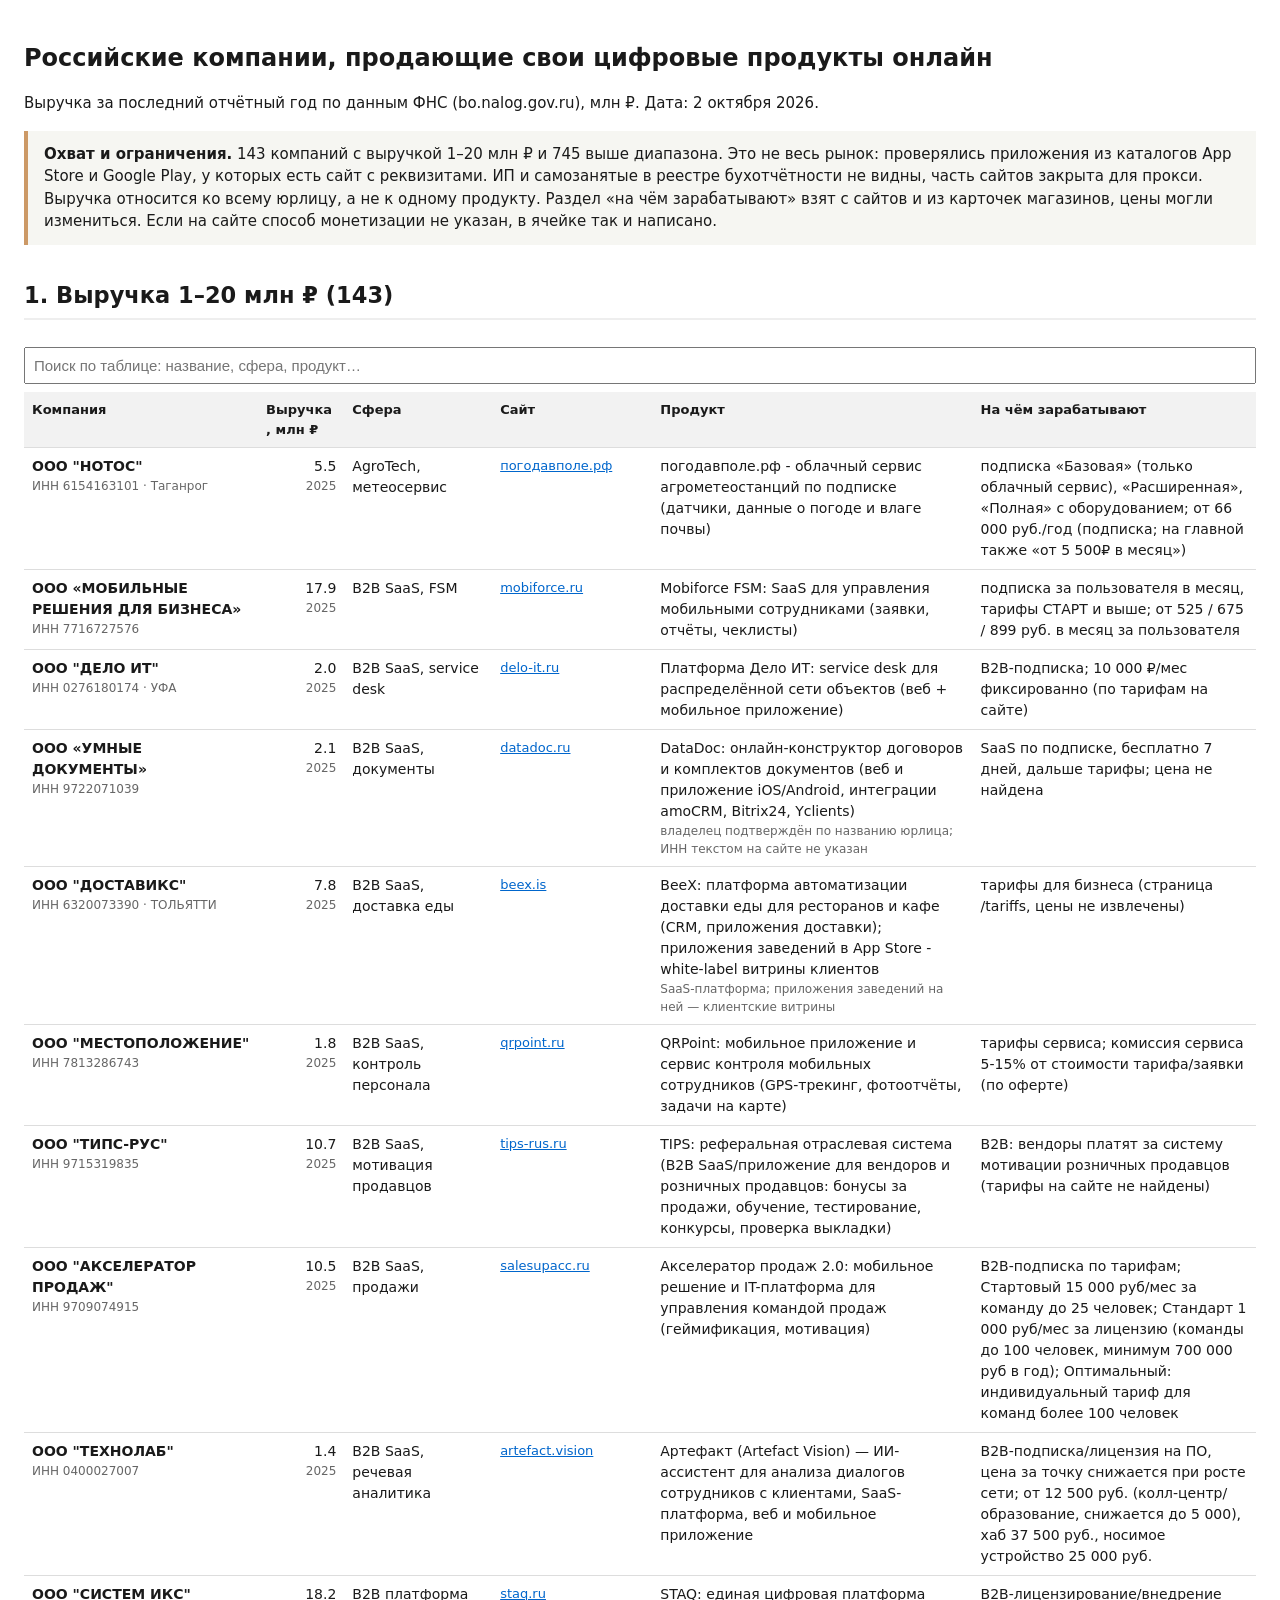
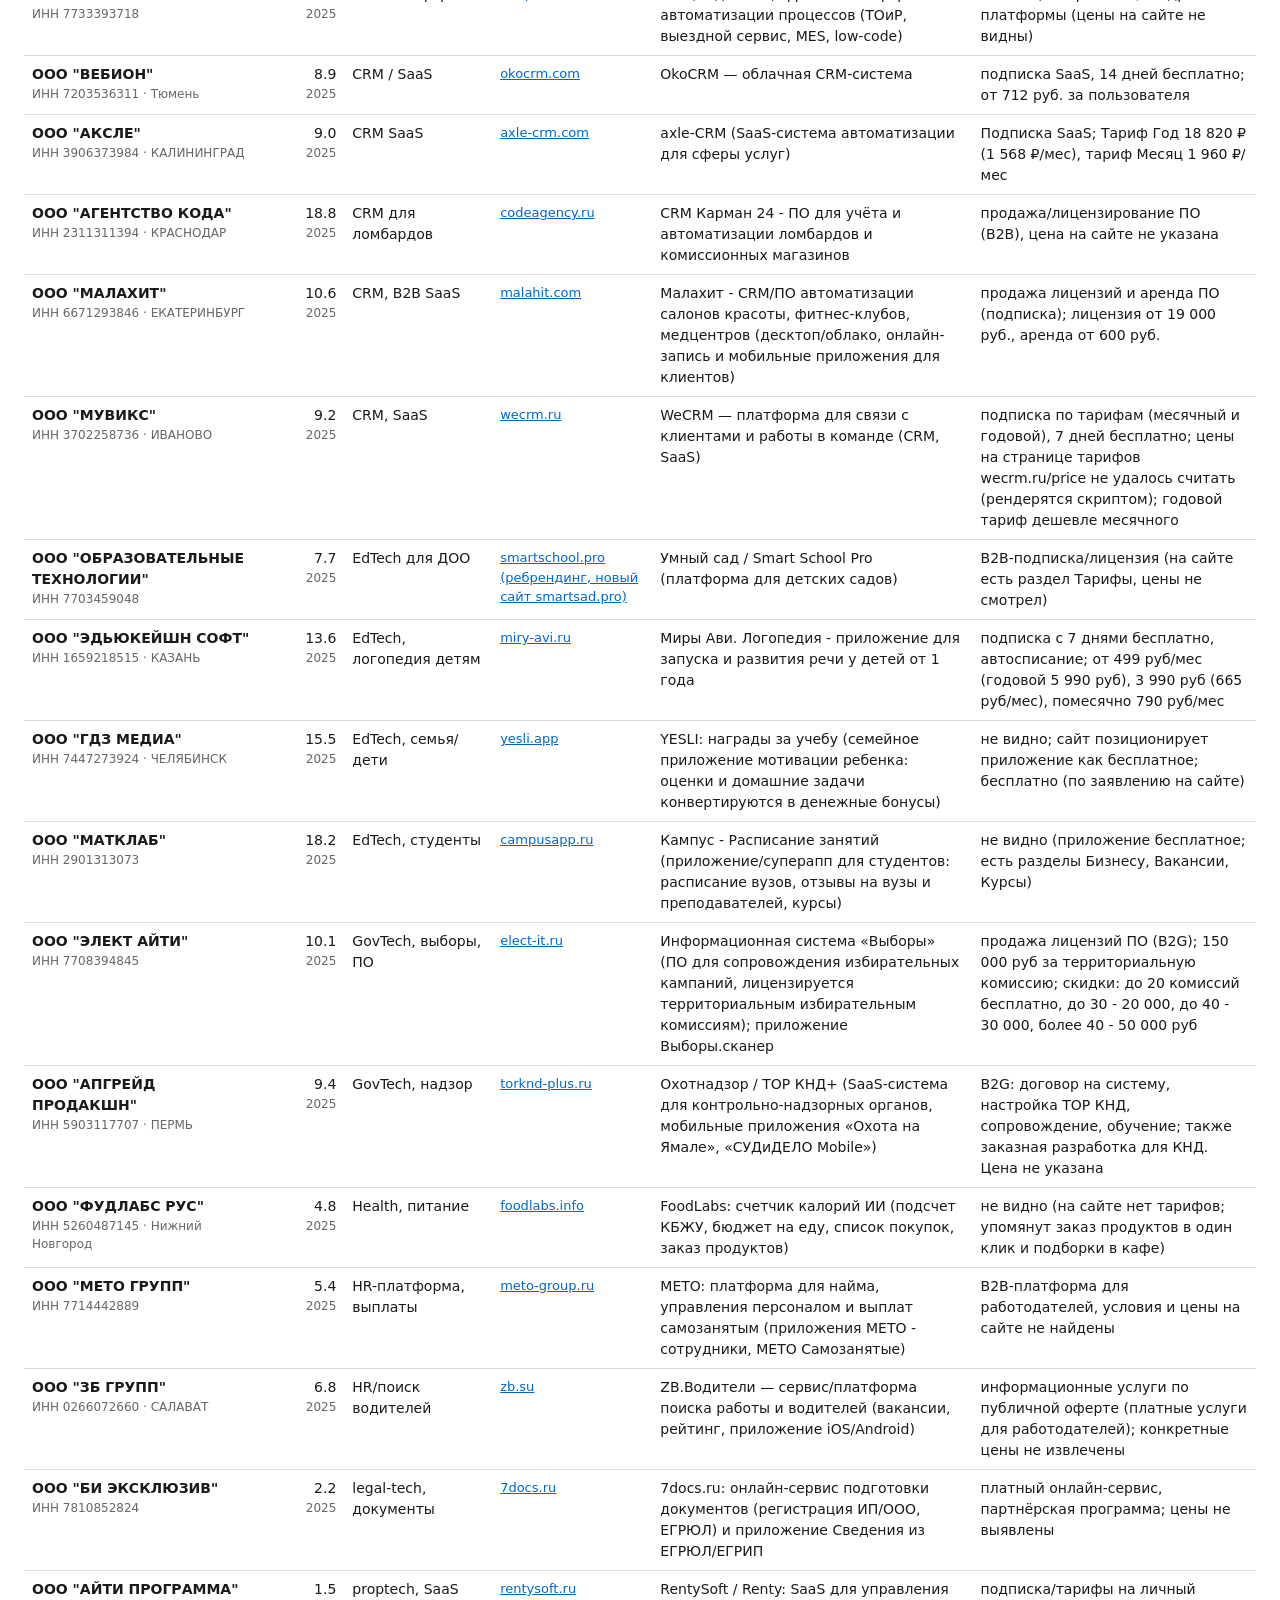
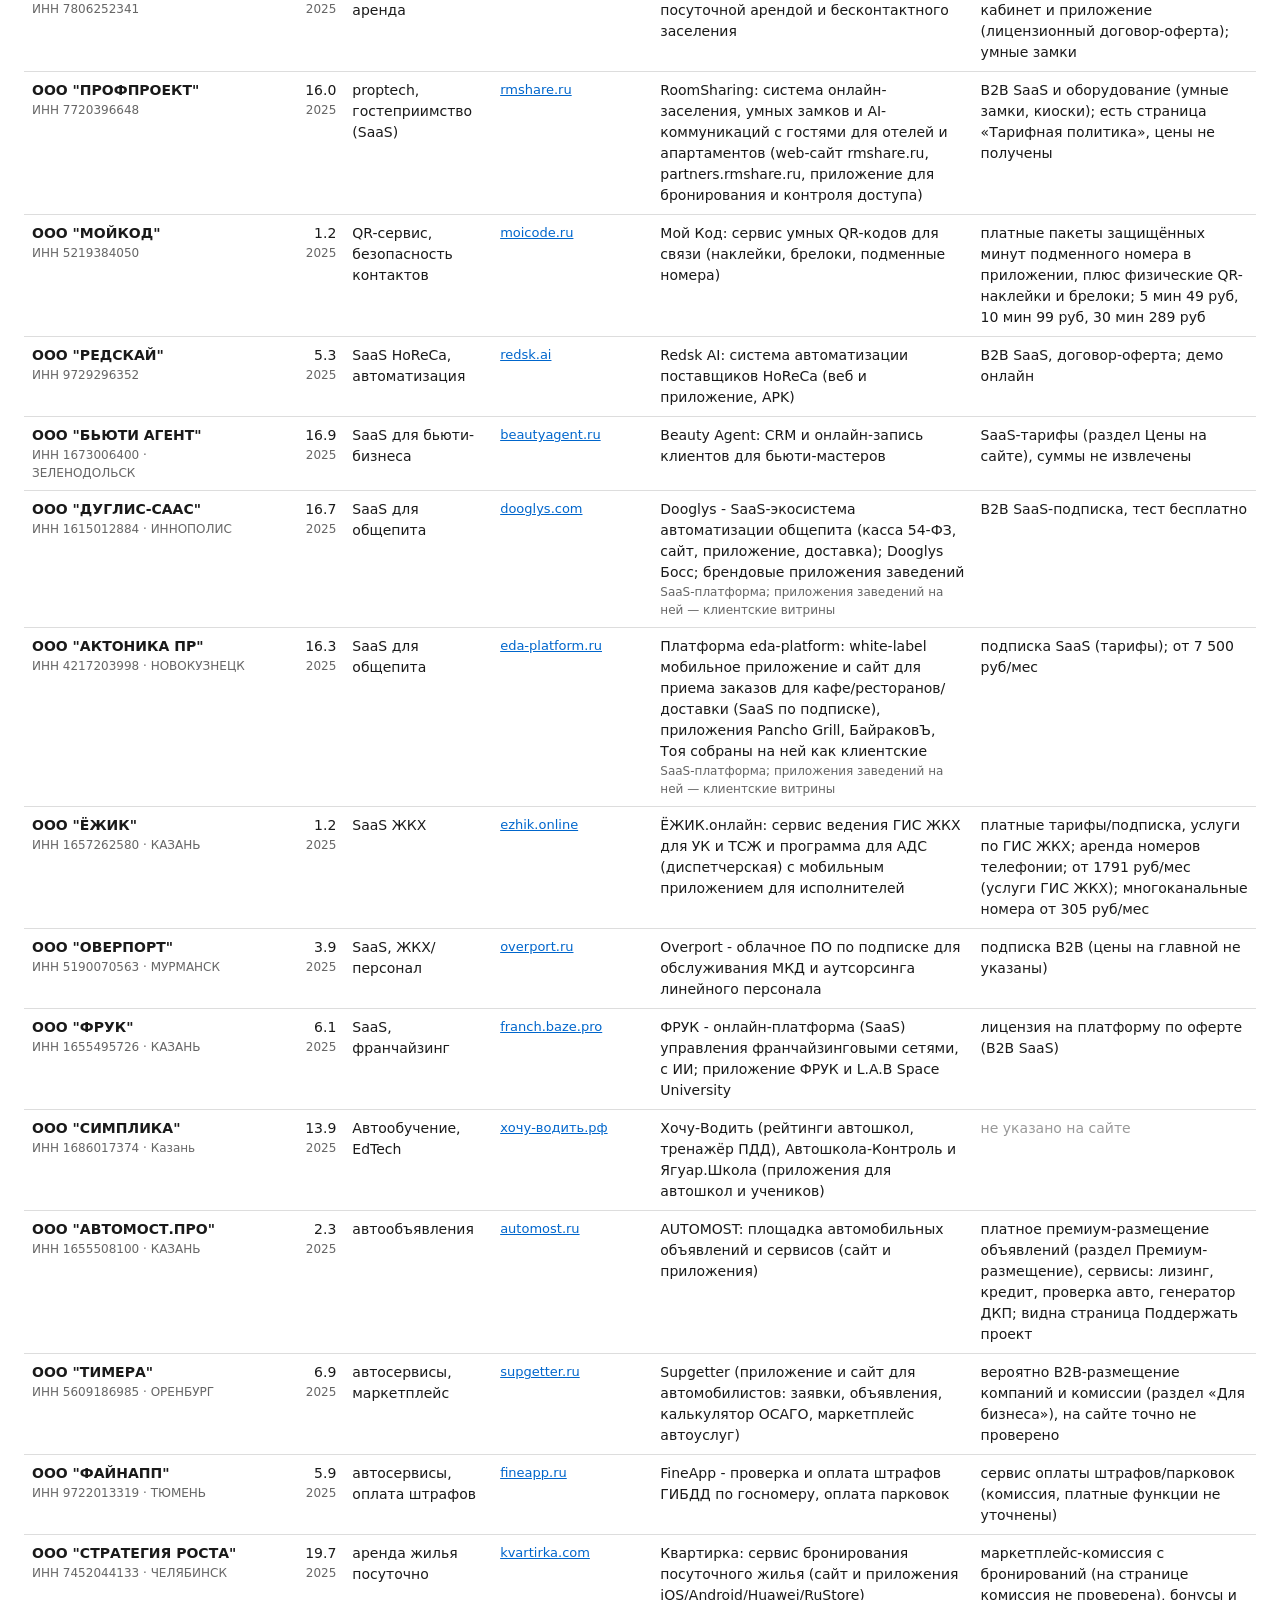
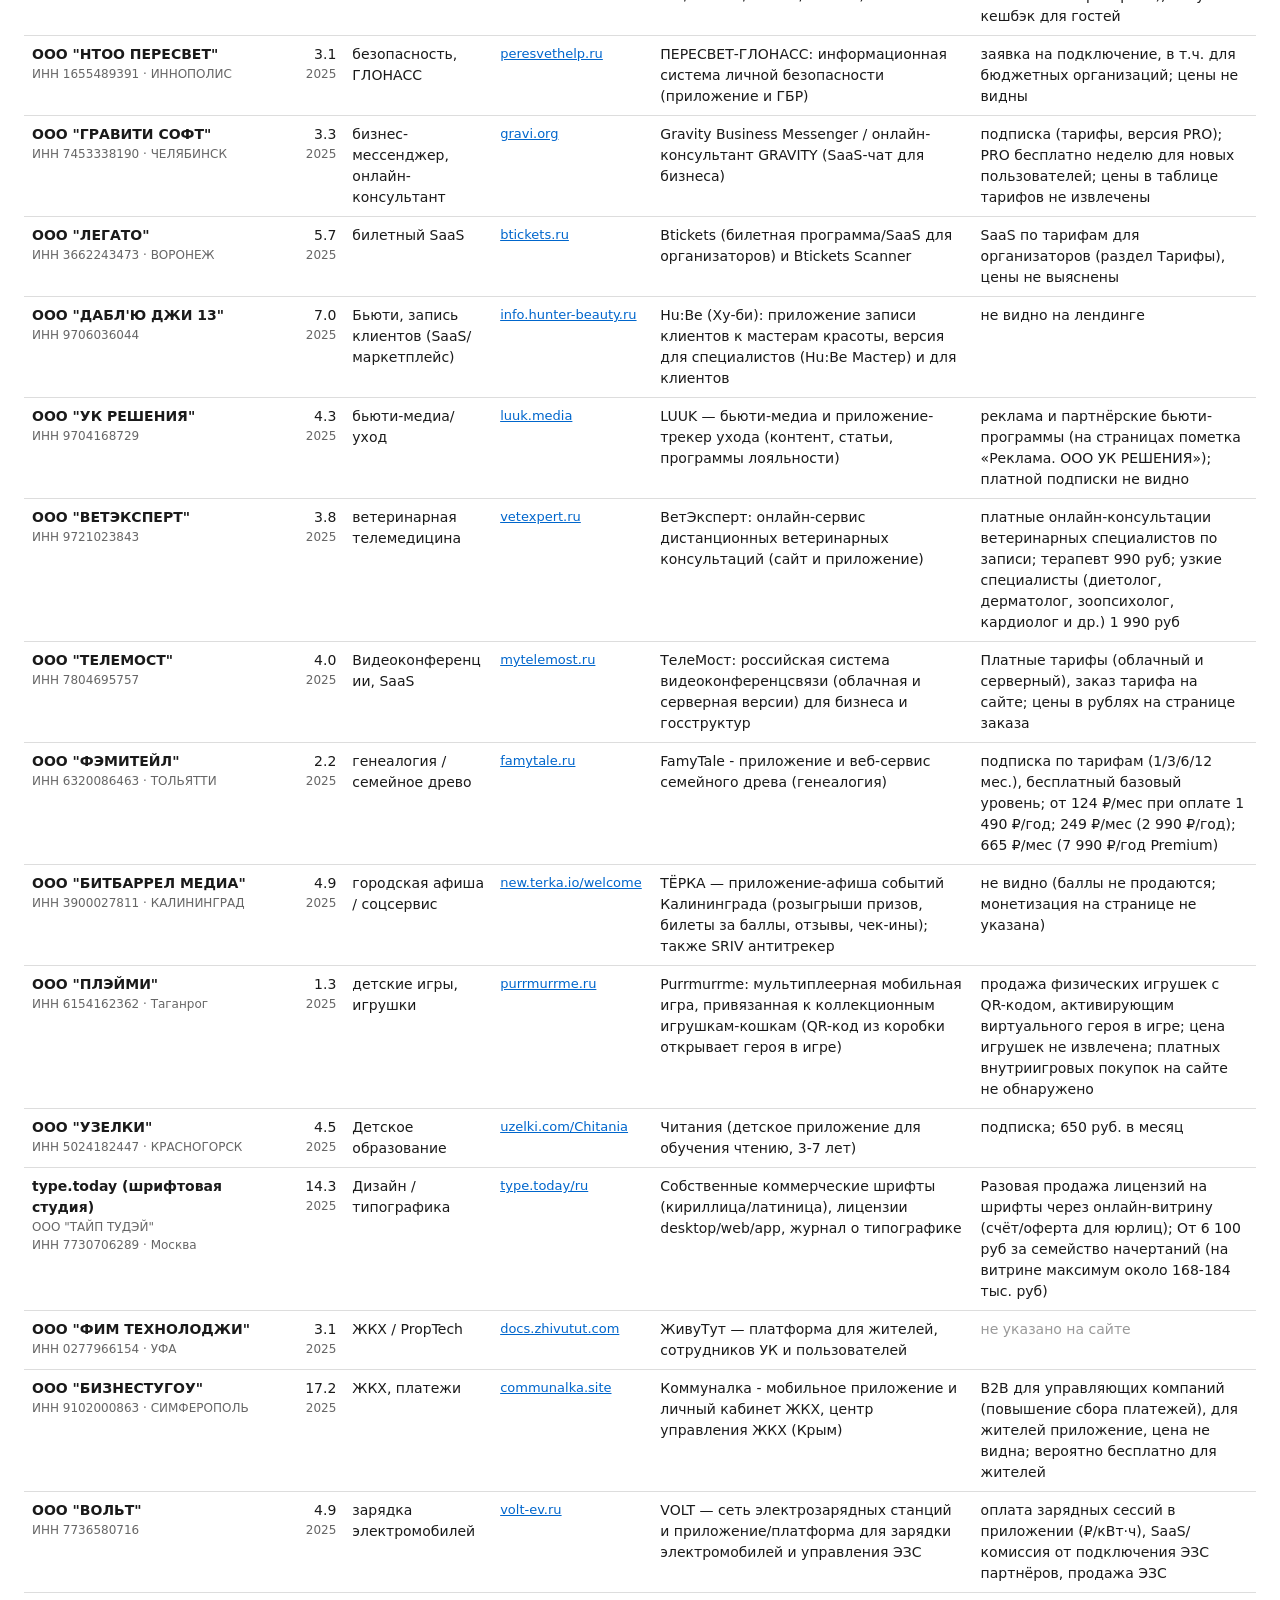
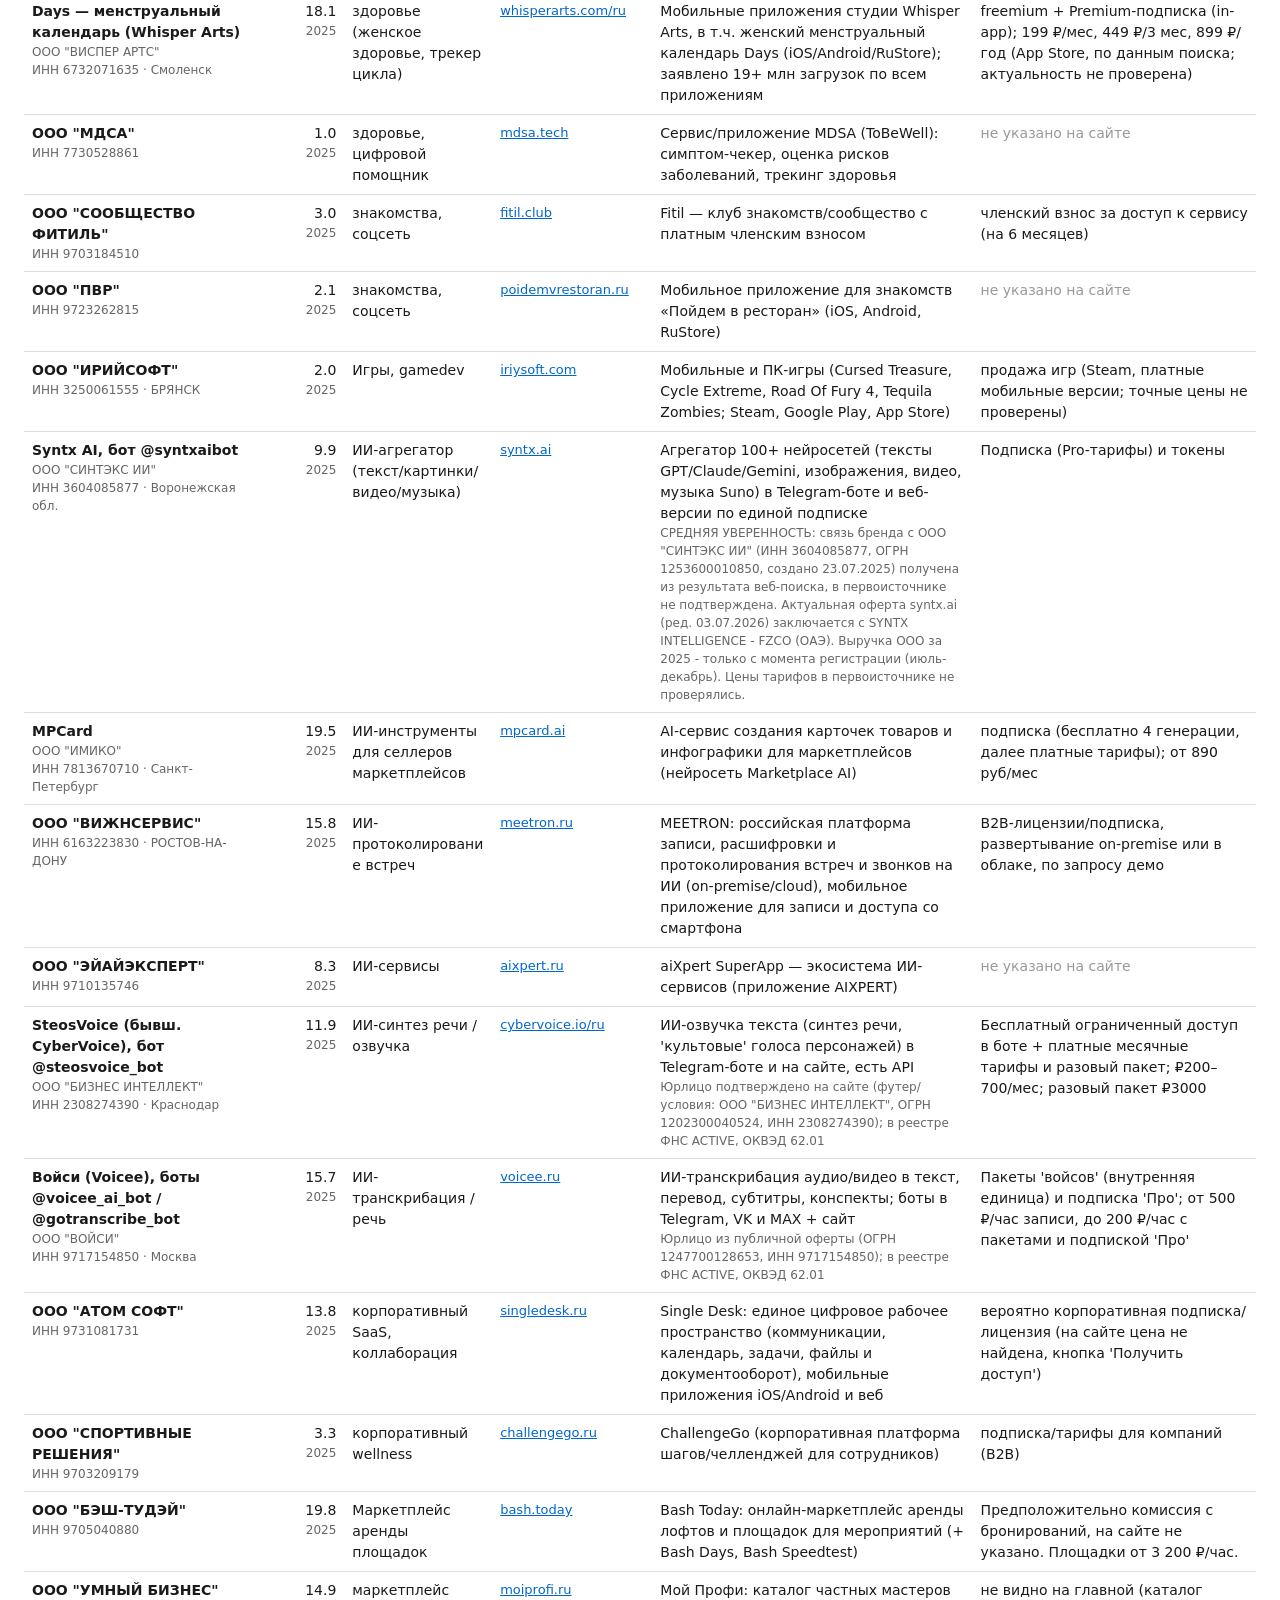
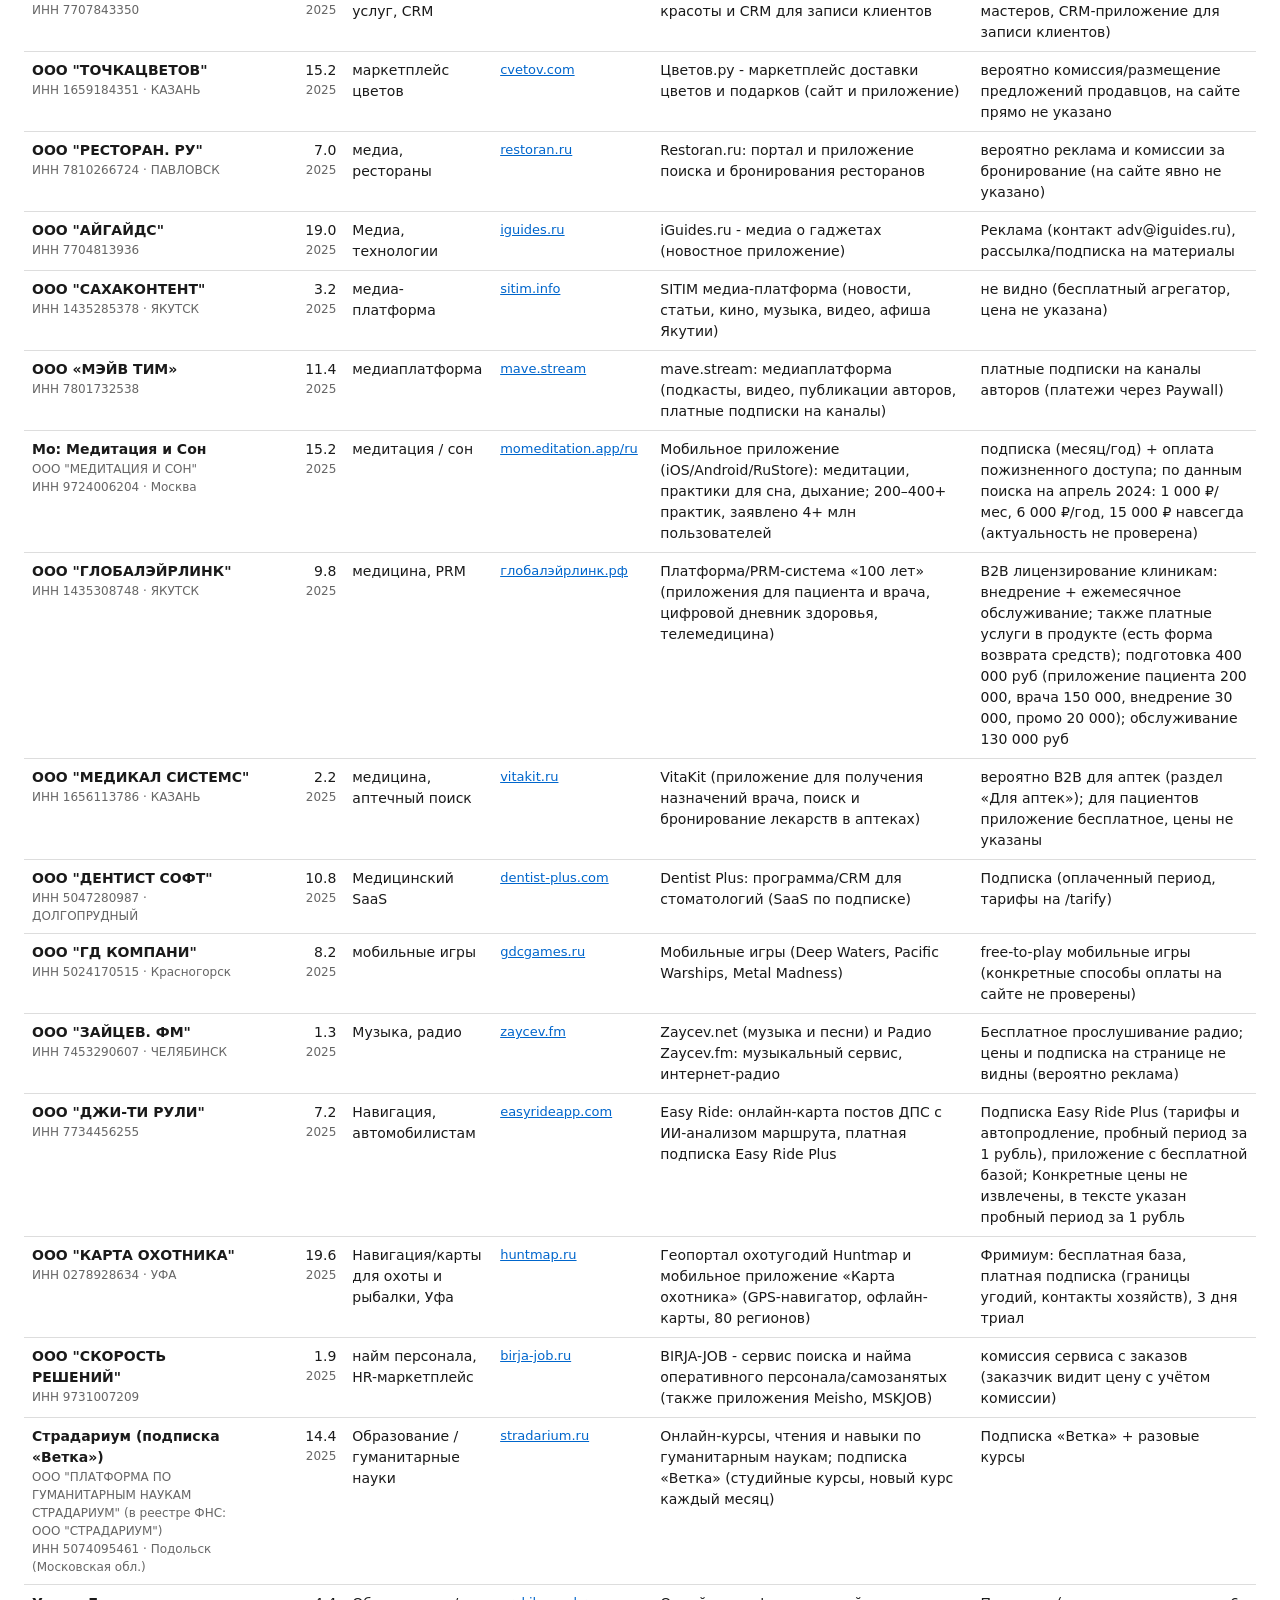
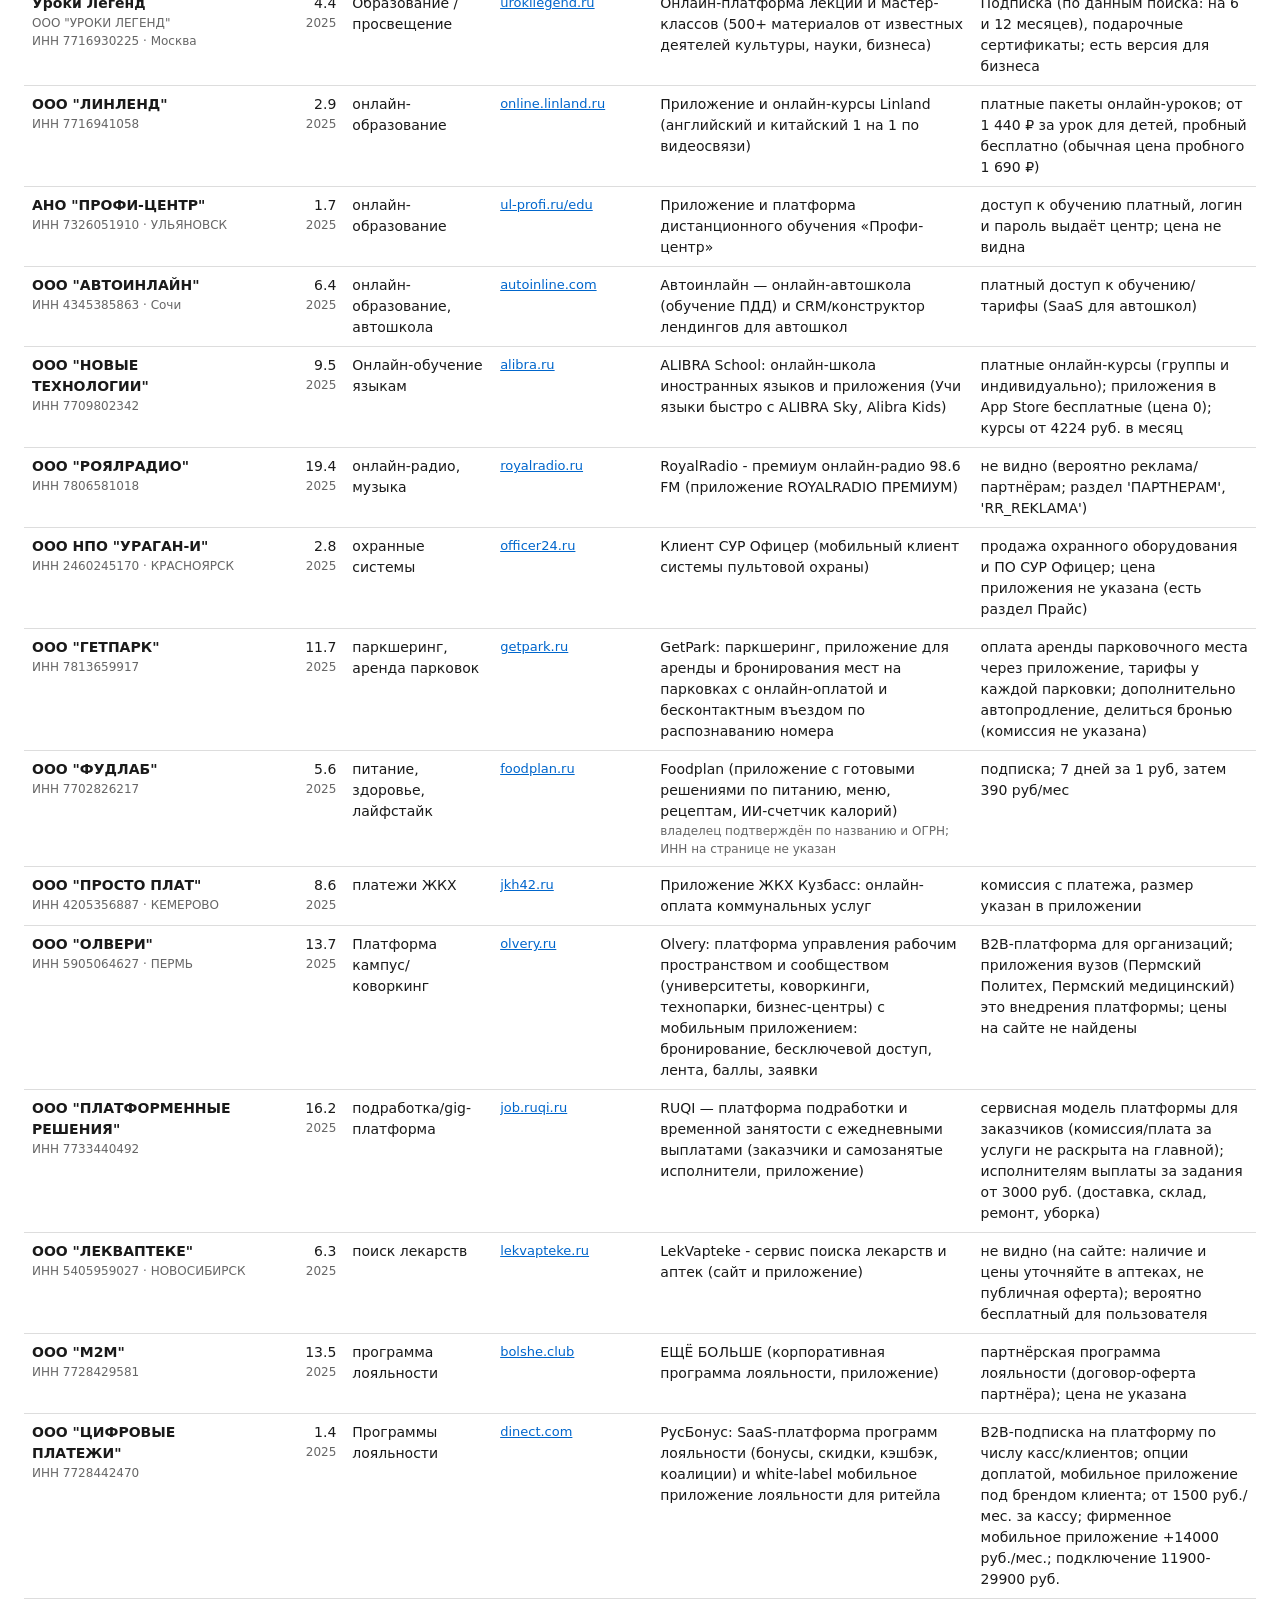
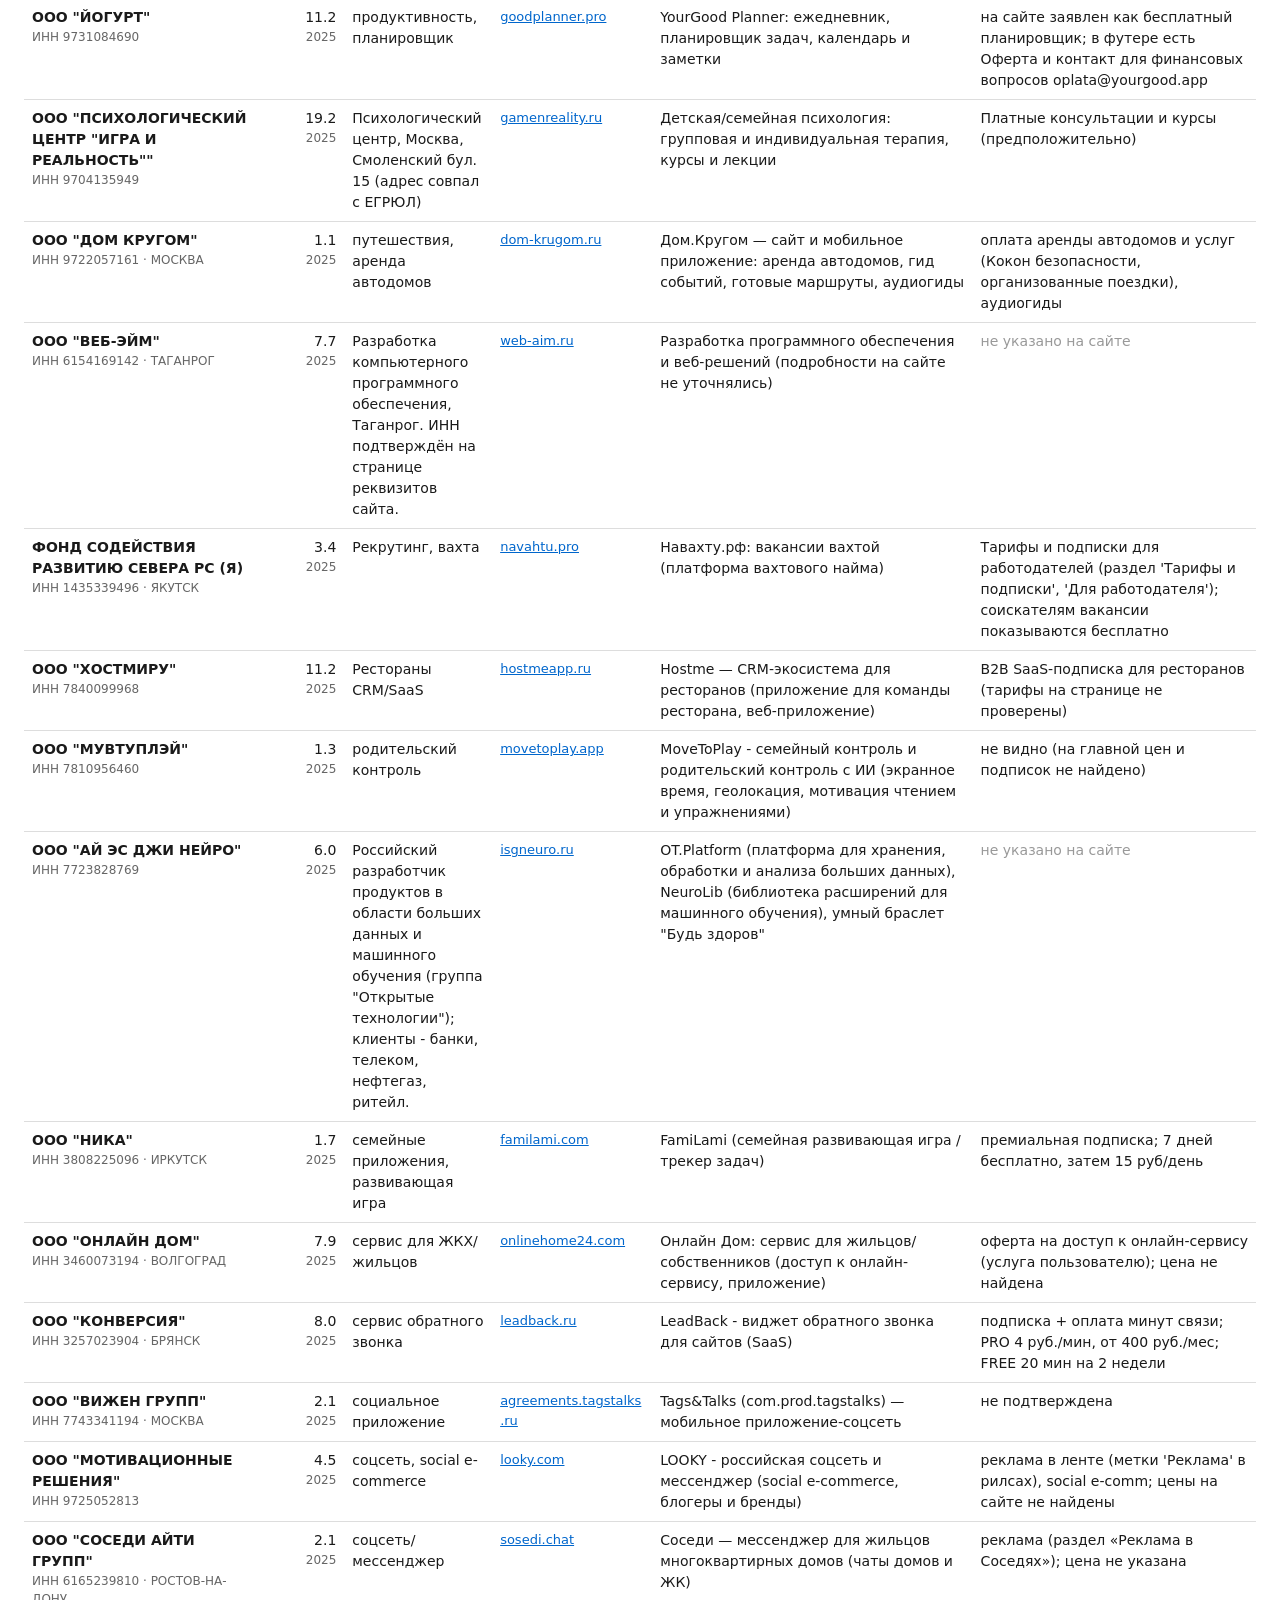
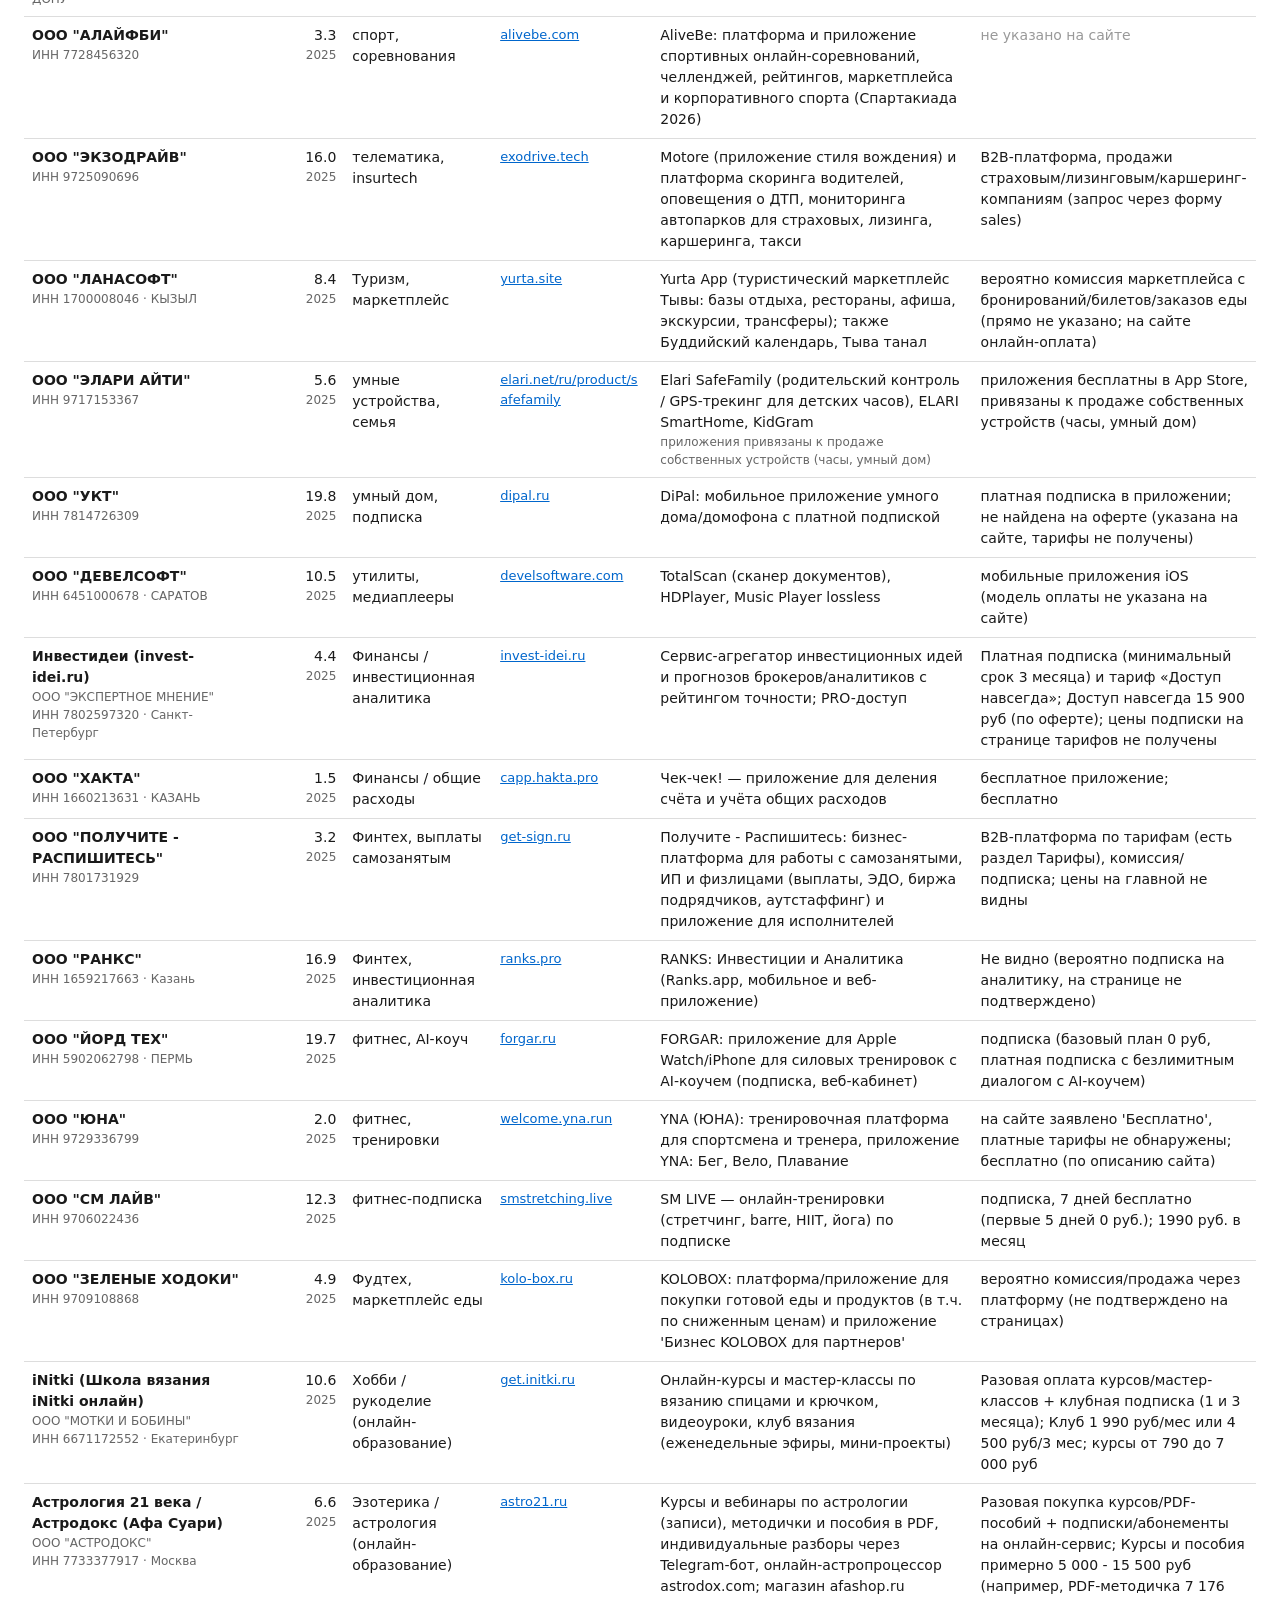
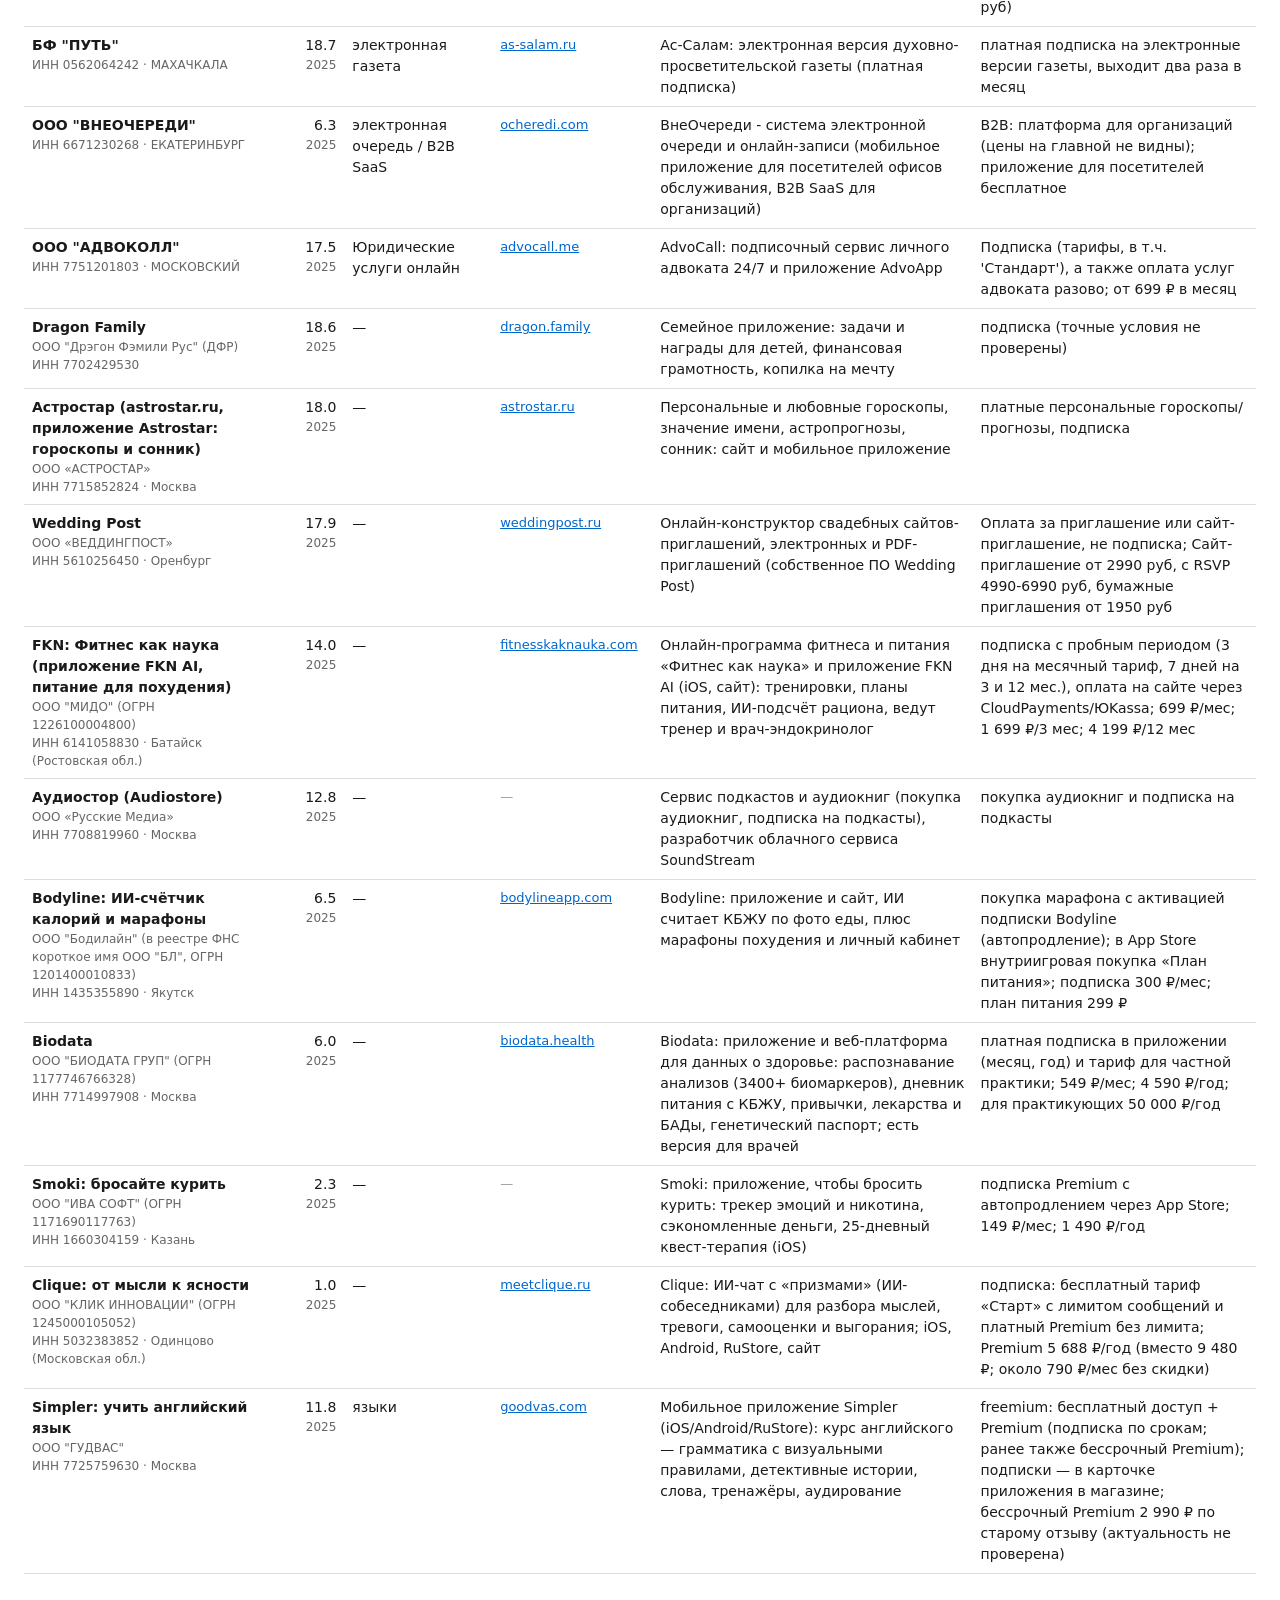
